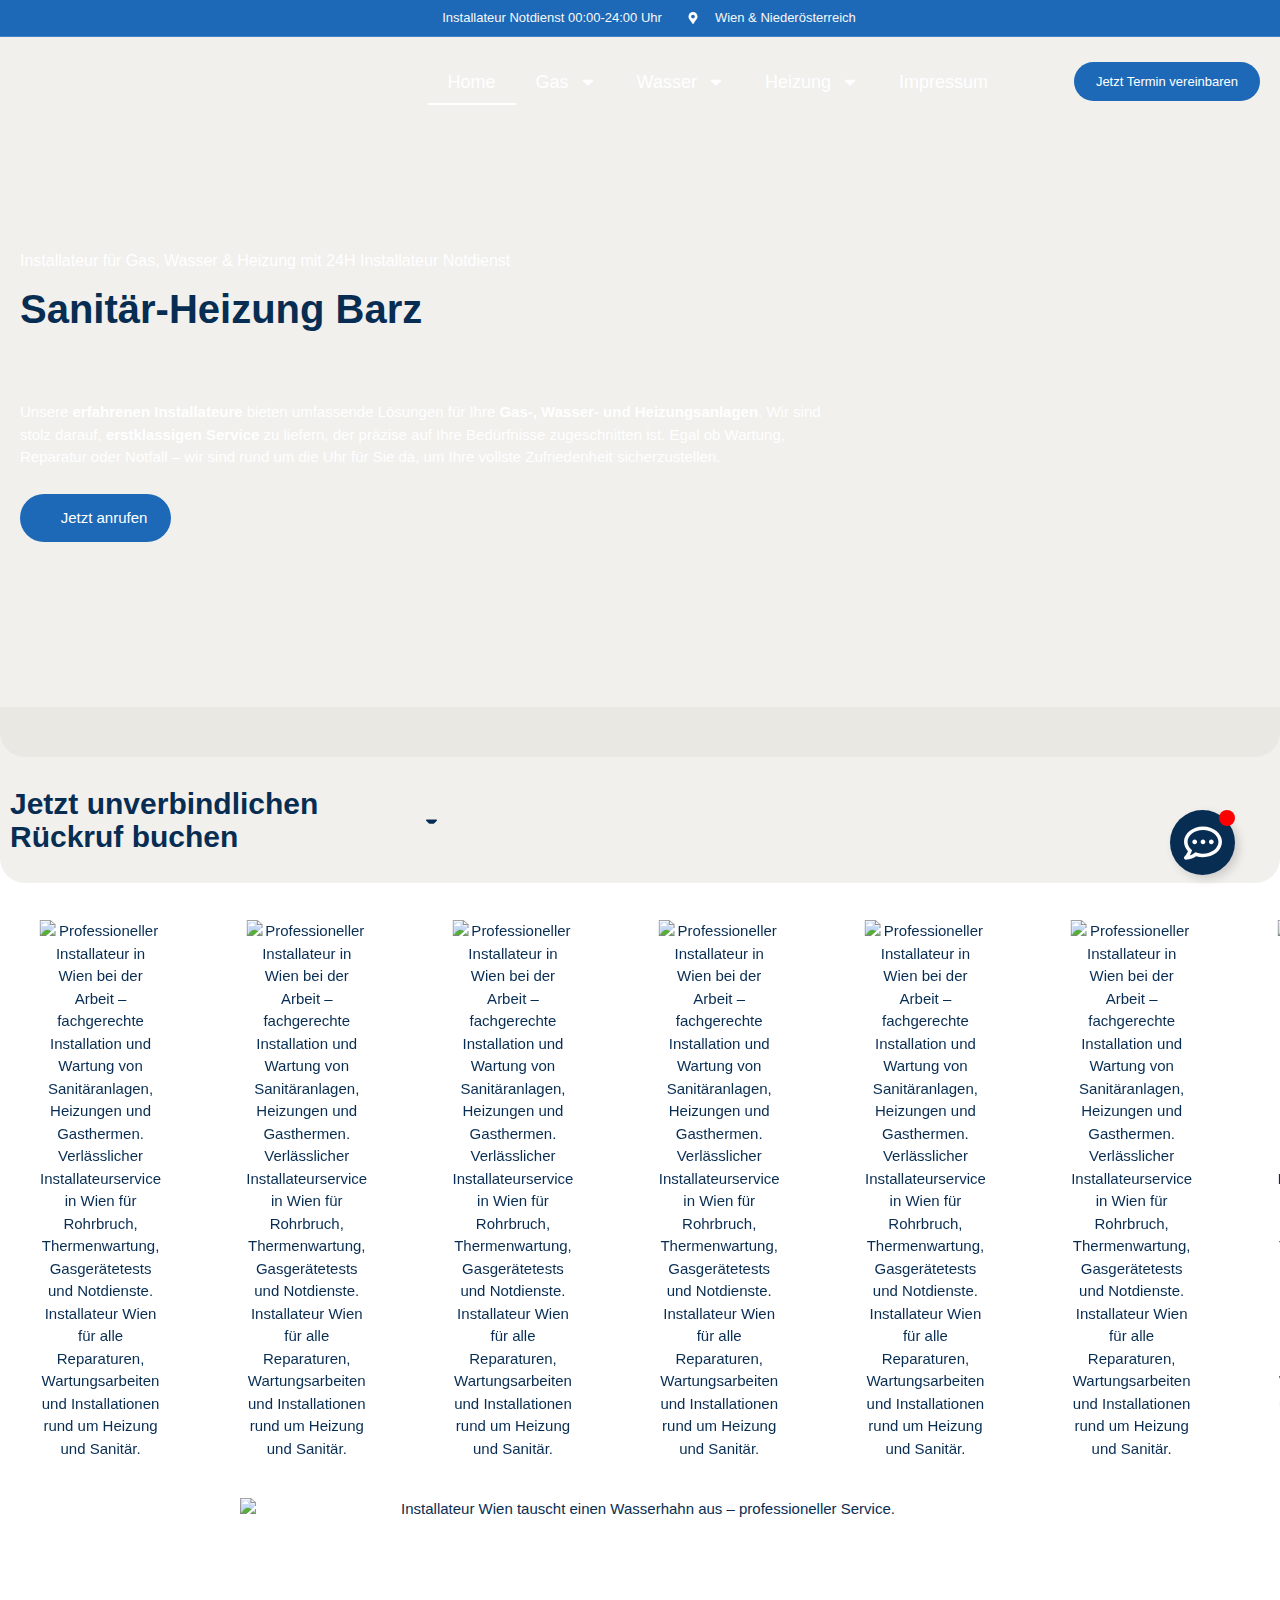
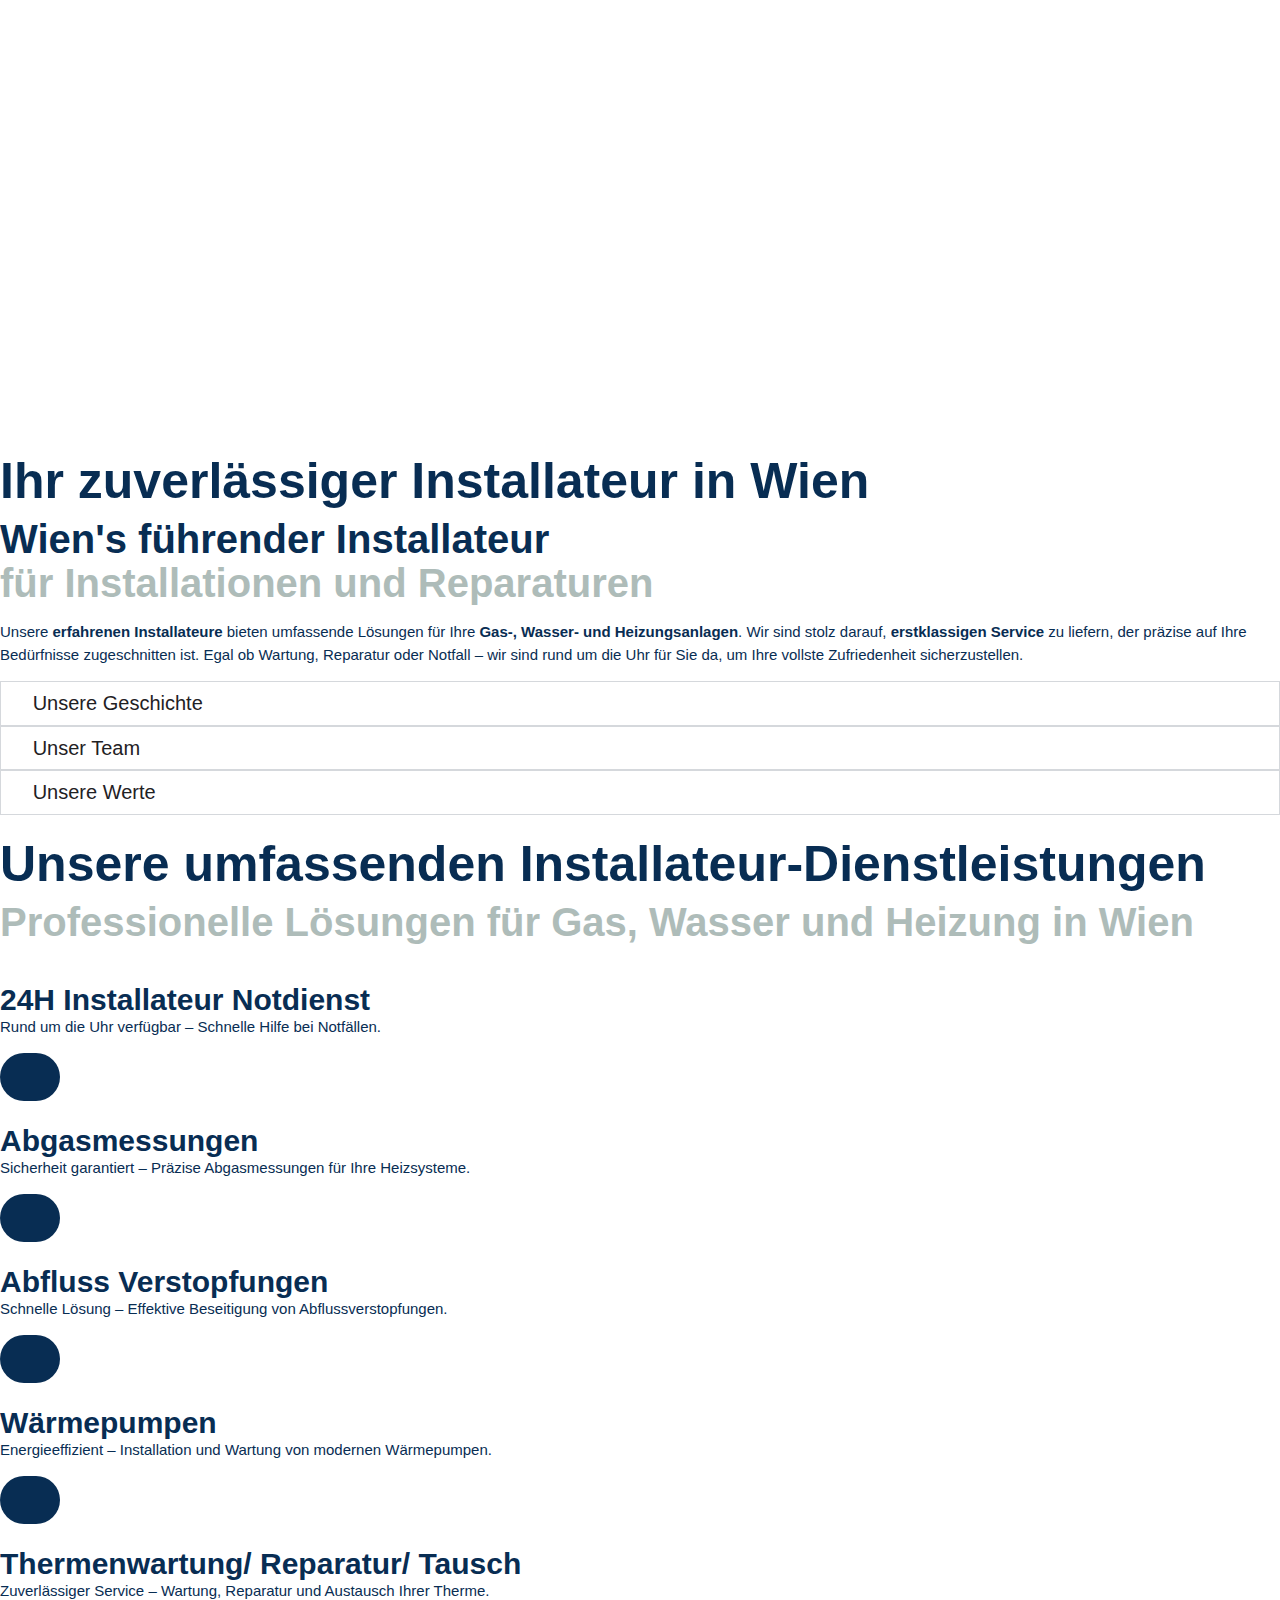
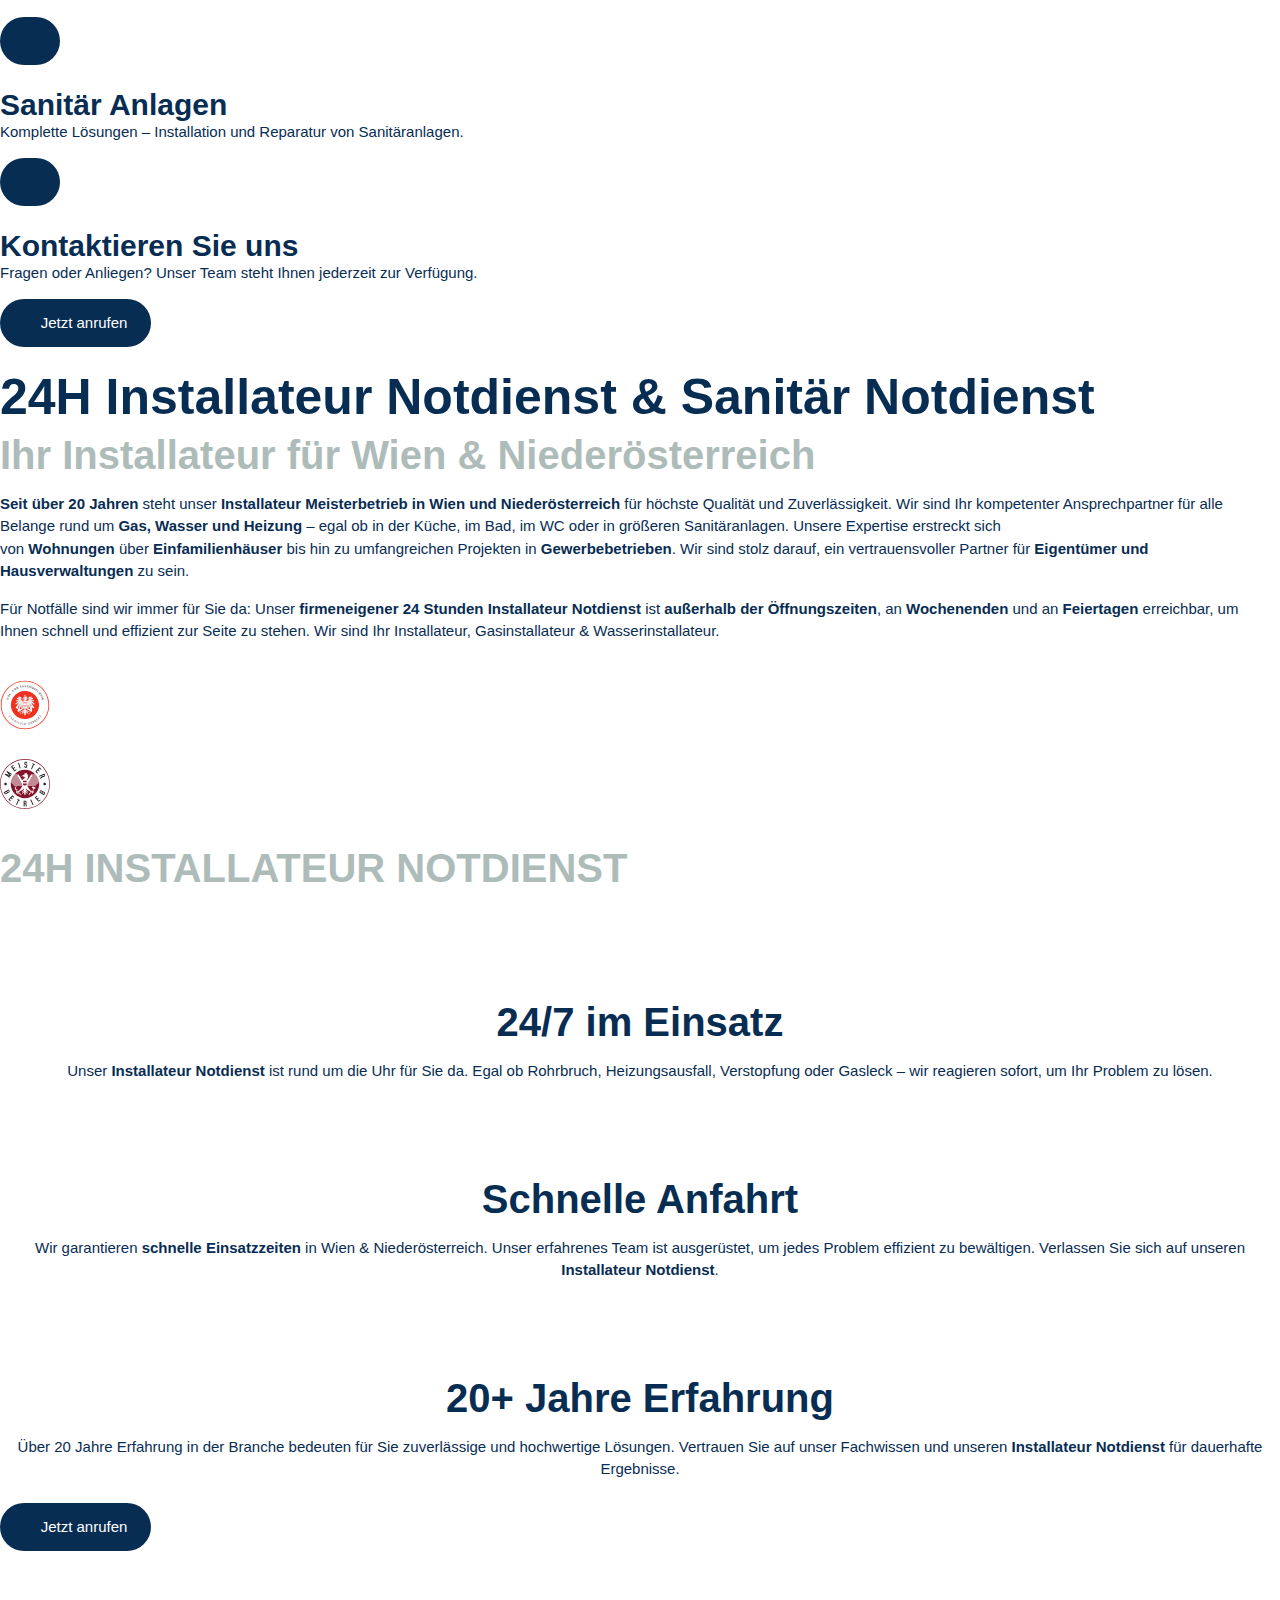
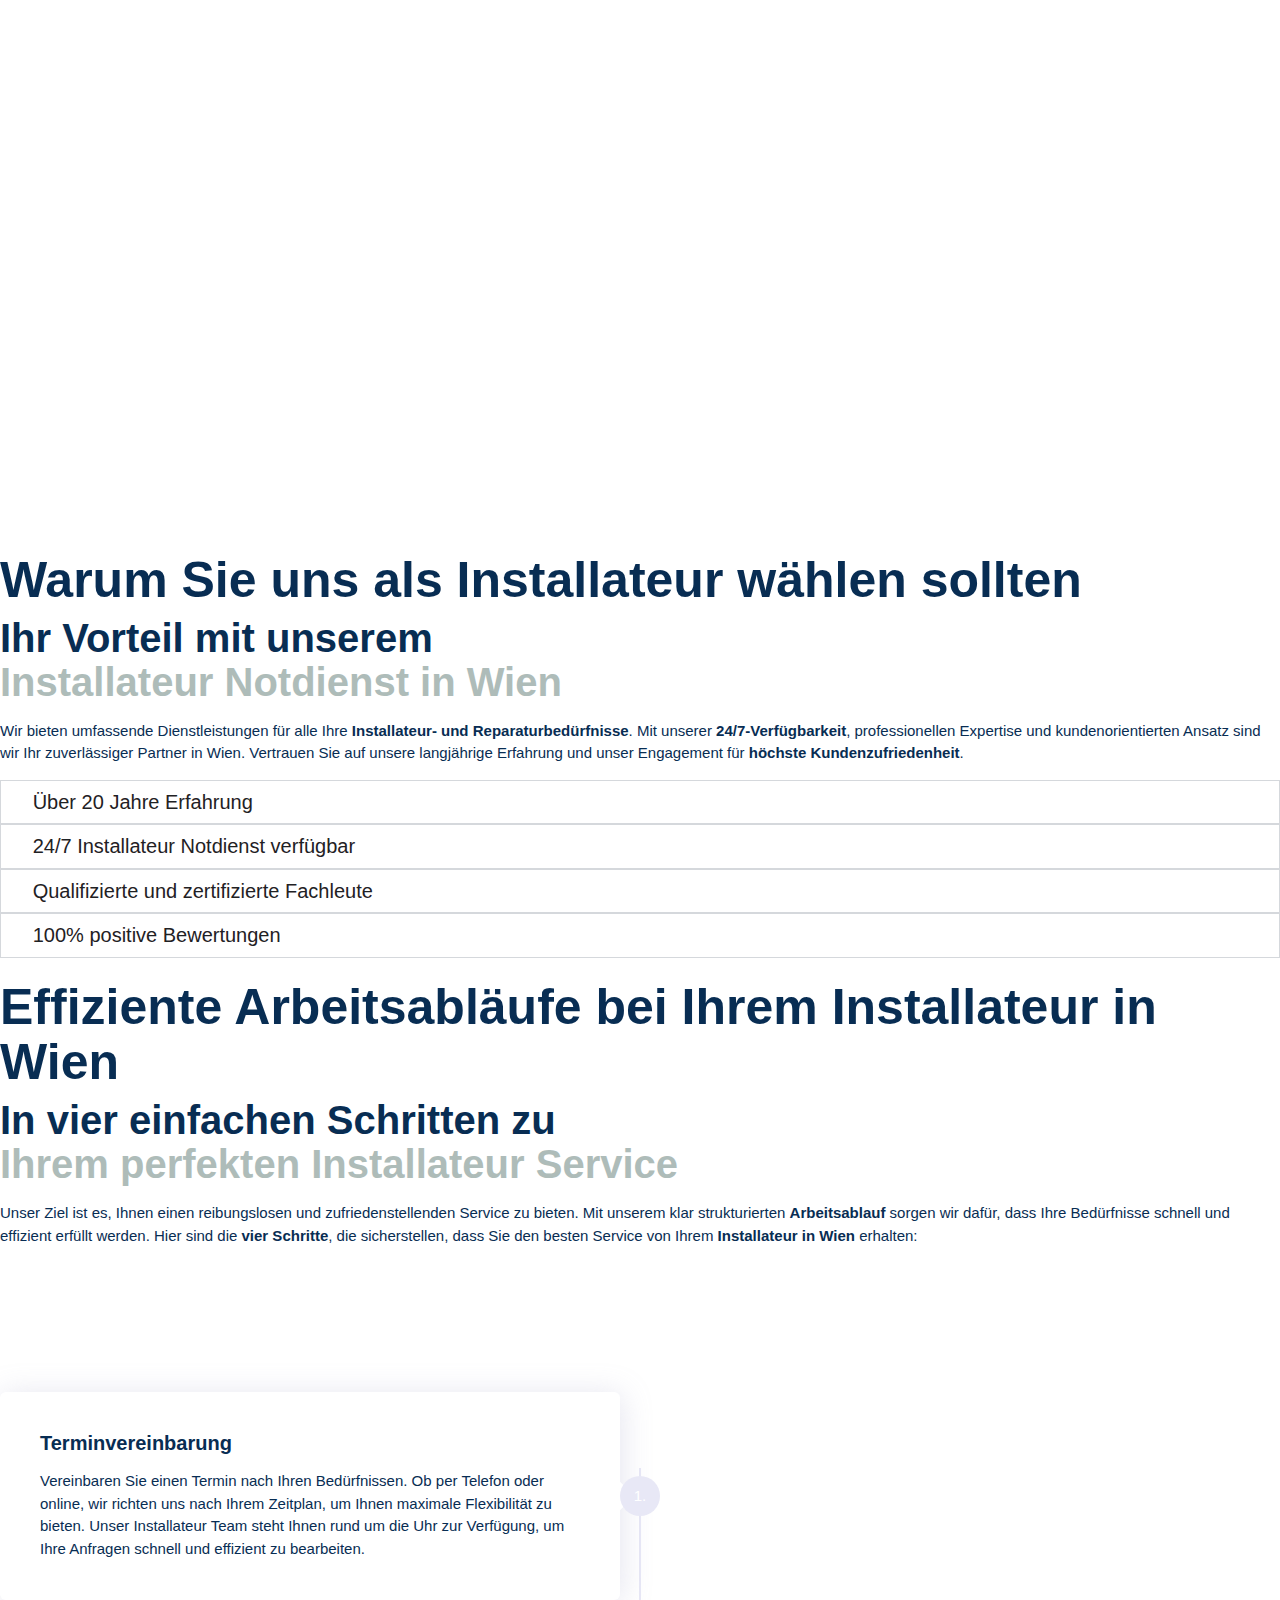
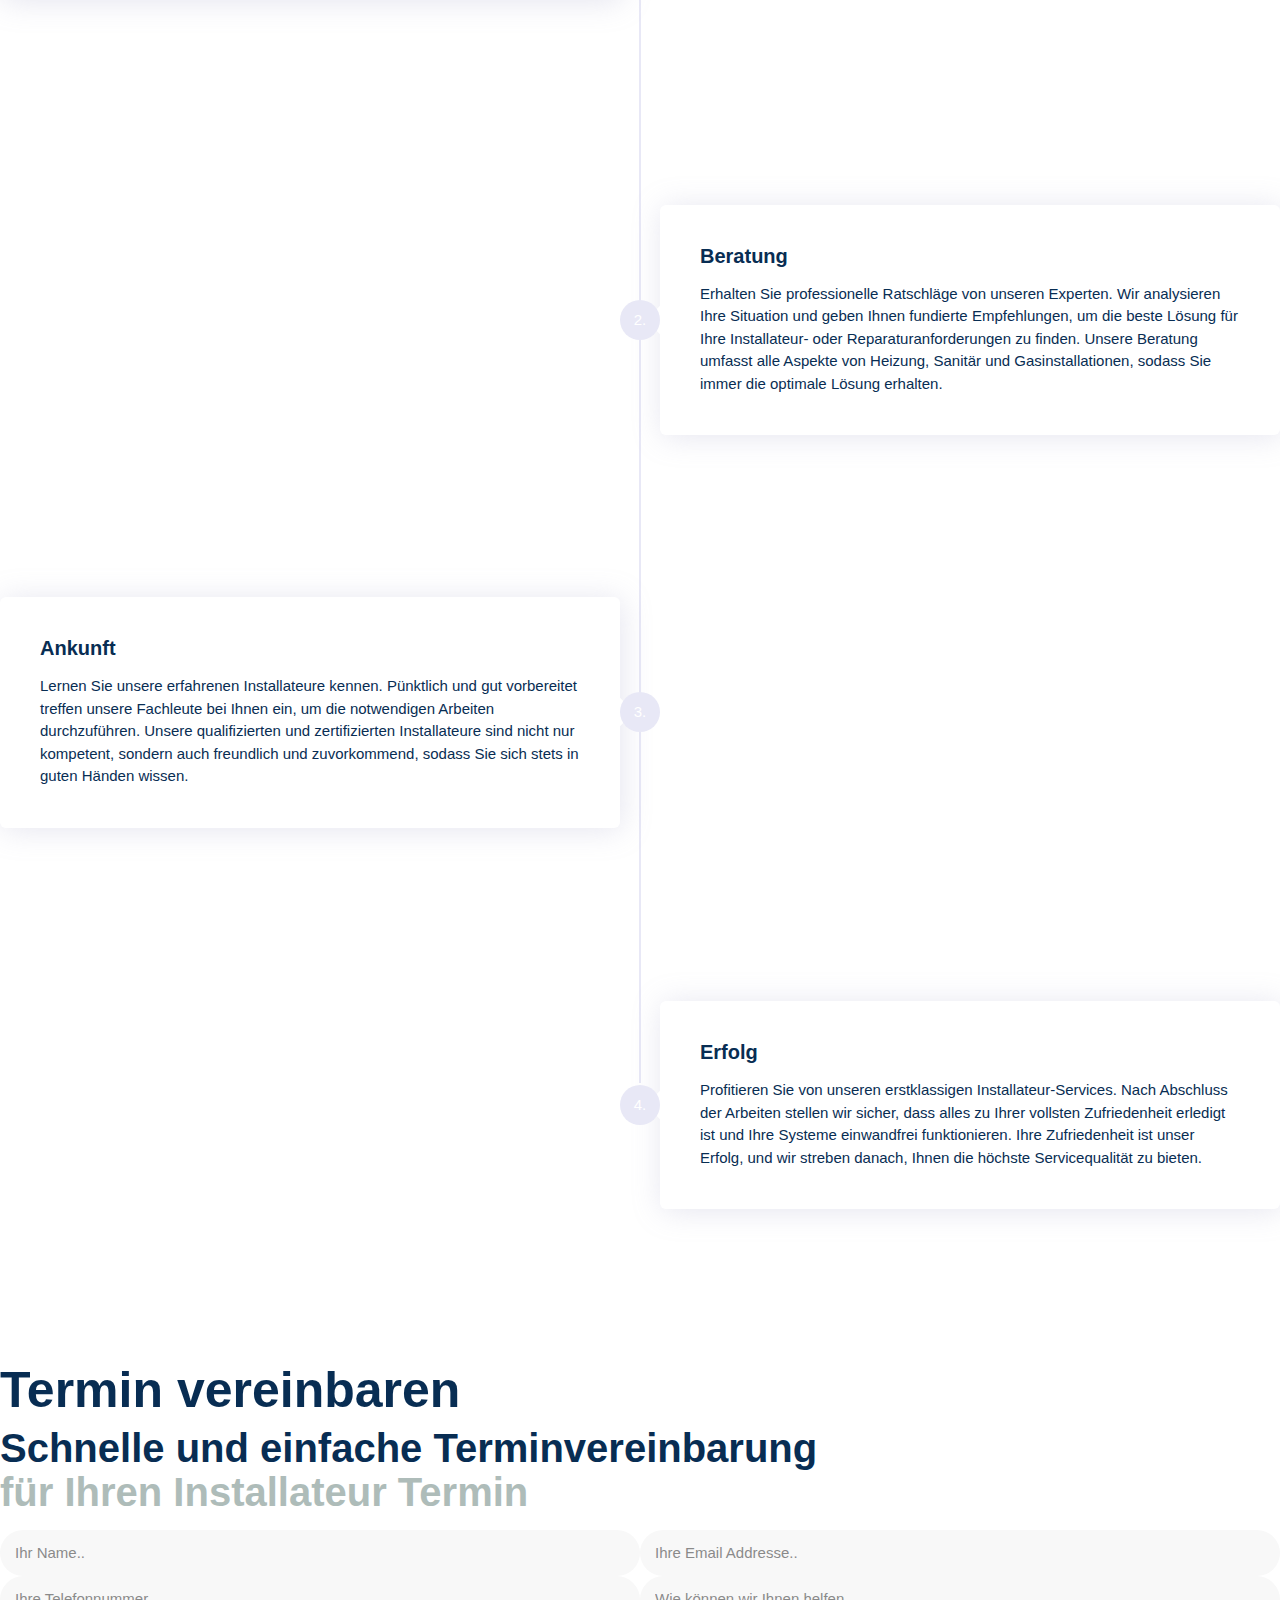
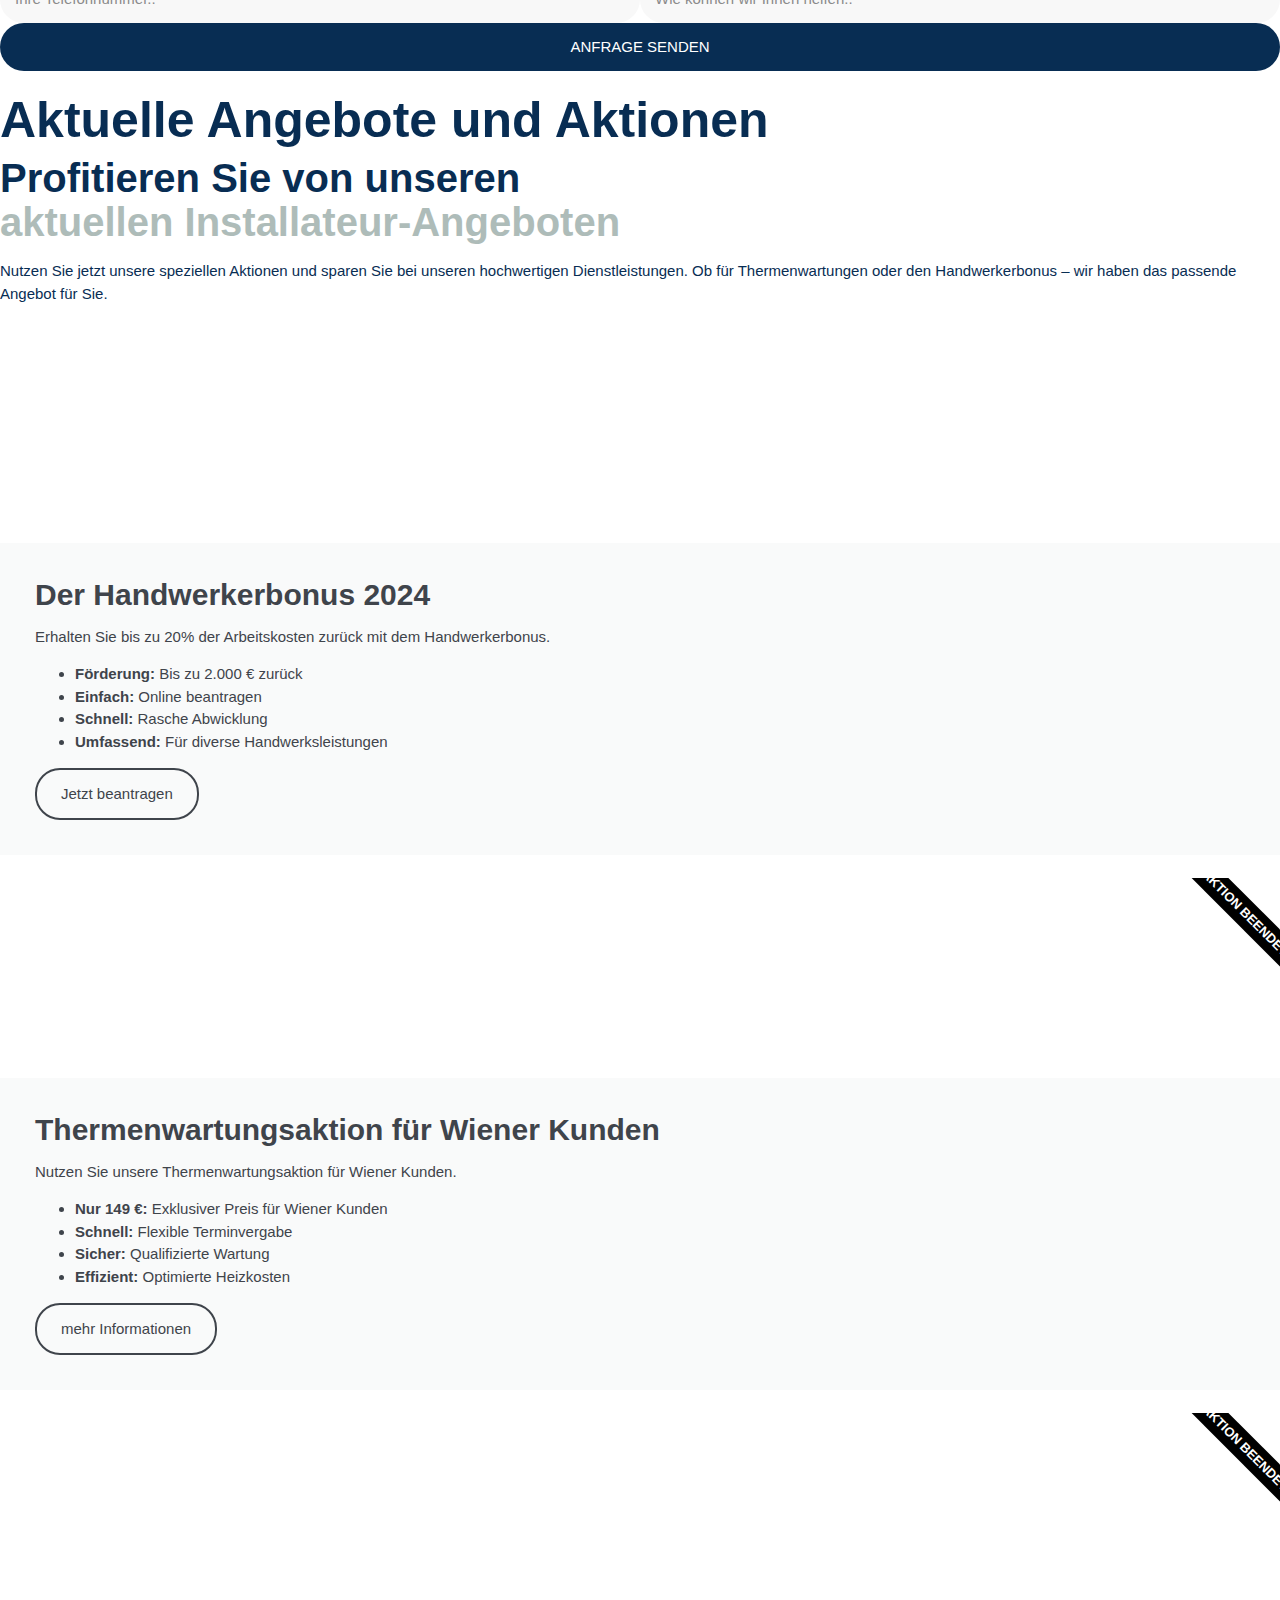
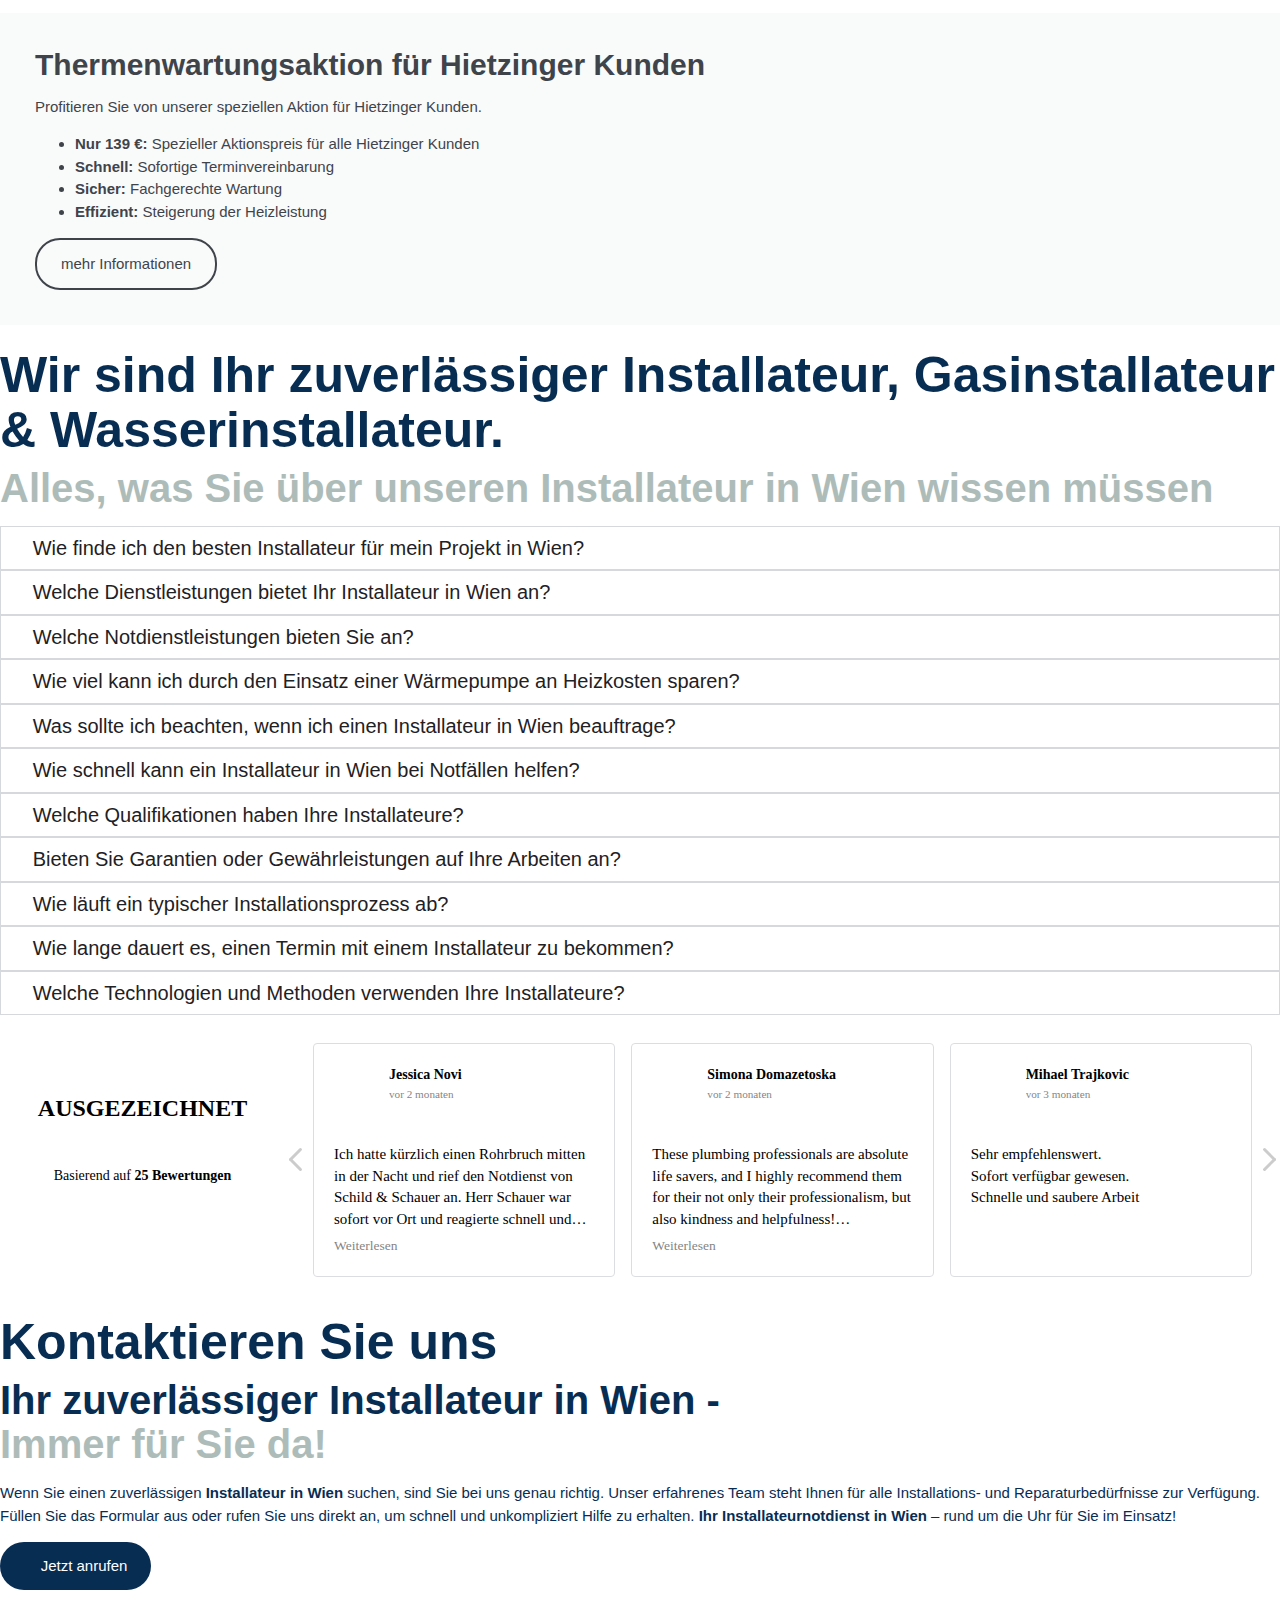
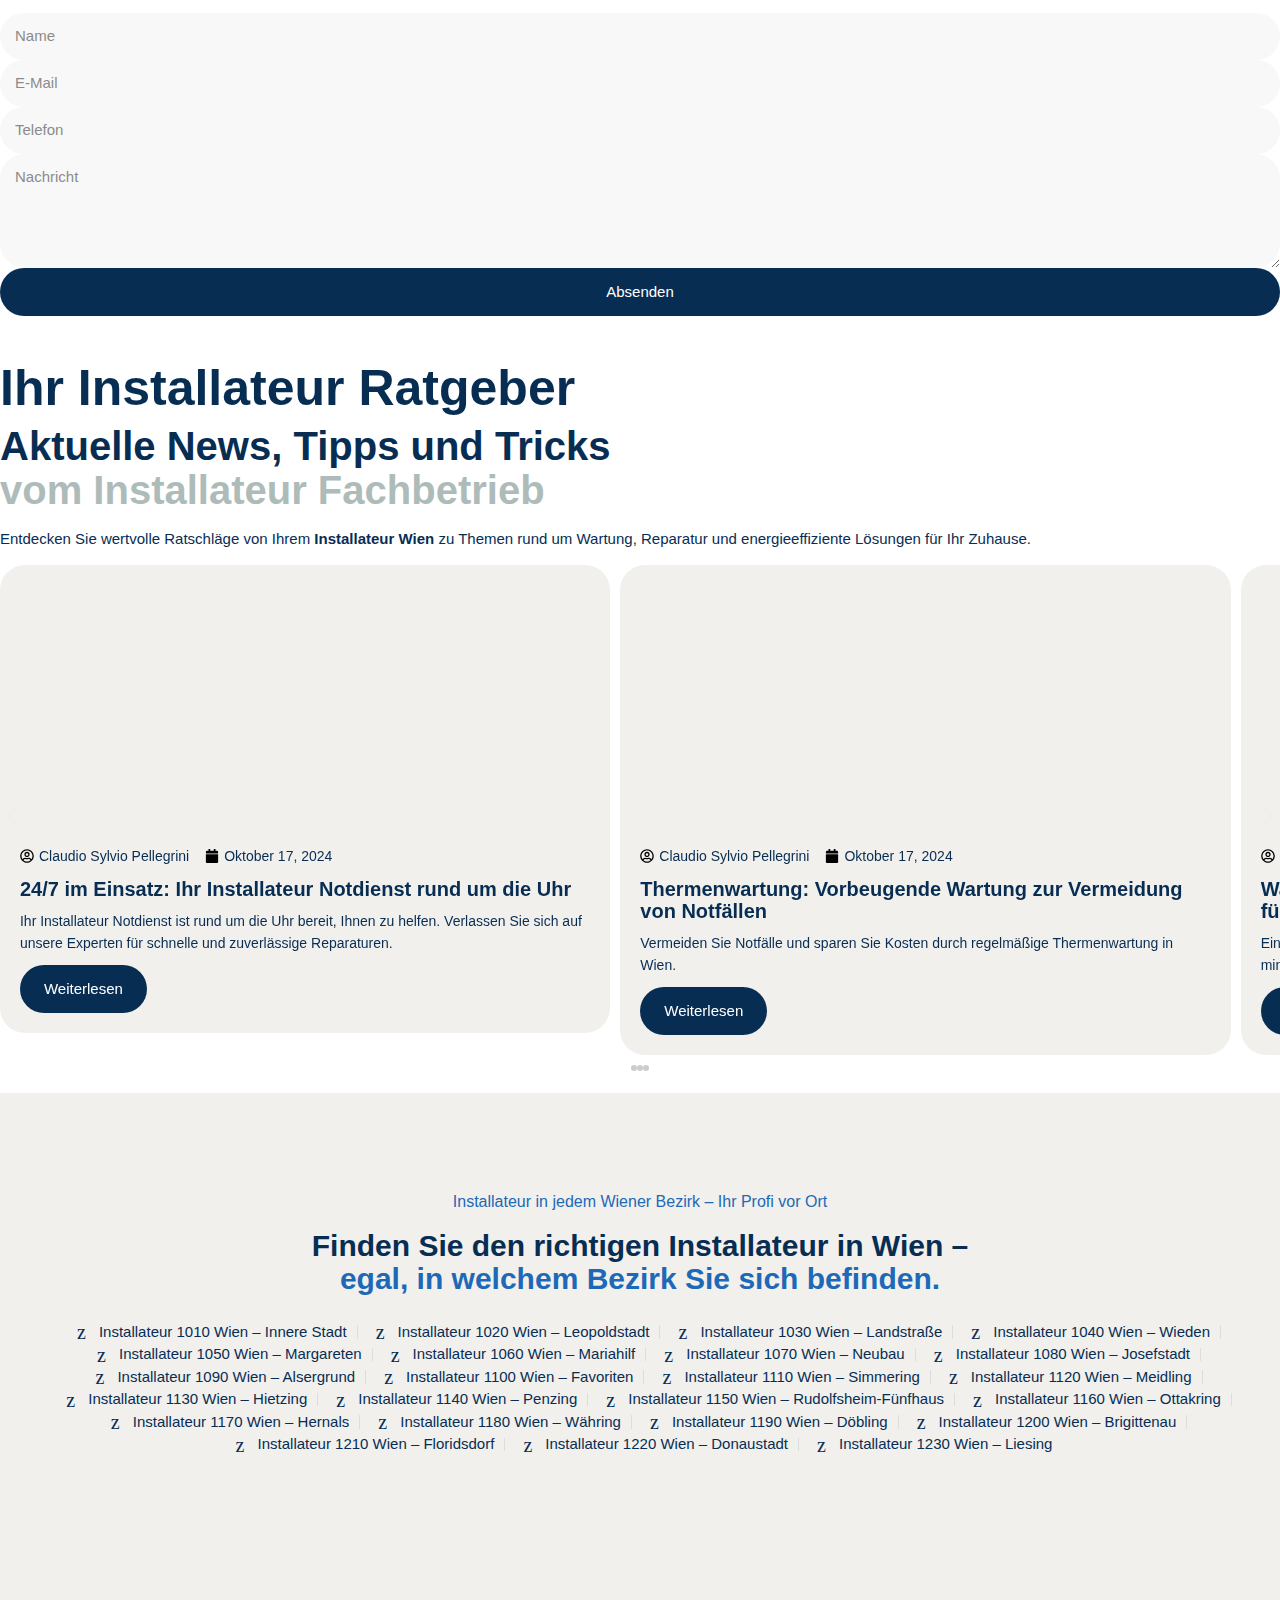
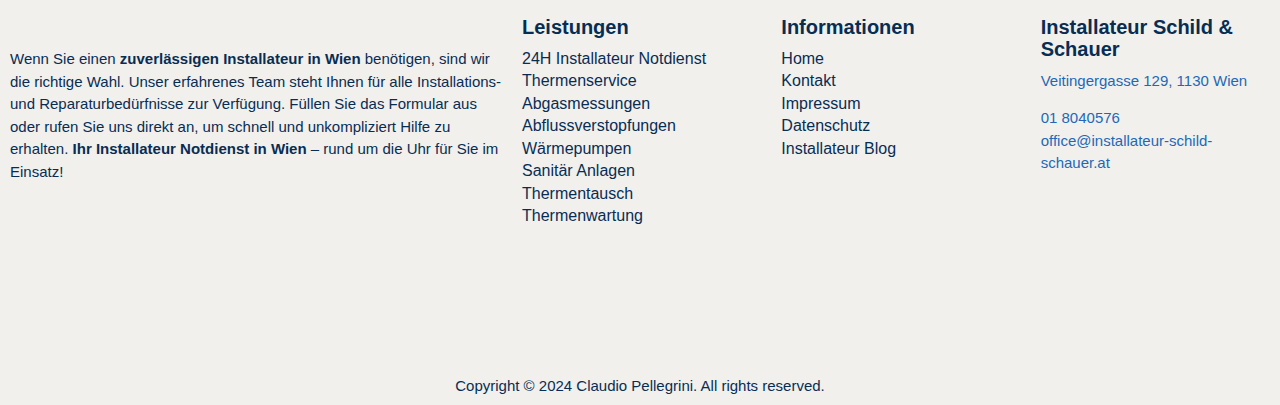
==== index.html @ ec716c82 "Update index.html" ====
<!DOCTYPE html>
 <html lang="de-DE" prefix="og: https://ogp.me/ns#"><head><meta http-equiv="Content-Type" content="text/html; charset=UTF-8"><script async="" src="./Installateur Wien, Gasinstallateur &amp; Wasserinstallateur_files/clarity.js.téléchargé"></script><script async="" src="./Installateur Wien, Gasinstallateur &amp; Wasserinstallateur_files/97147479"></script><script src="./Installateur Wien, Gasinstallateur &amp; Wasserinstallateur_files/bat.js.téléchargé" async=""></script><script>if(navigator.userAgent.match(/MSIE|Internet Explorer/i)||navigator.userAgent.match(/Trident\/7\..*?rv:11/i)){var e=document.location.href;if(!e.match(/[?&]nonitro/)){if(e.indexOf("?")==-1){if(e.indexOf("#")==-1){document.location.href=e+"?nonitro=1"}else{document.location.href=e.replace("#","?nonitro=1#")}}else{if(e.indexOf("#")==-1){document.location.href=e+"&nonitro=1"}else{document.location.href=e.replace("#","&nonitro=1#")}}}}</script><style data-tippy-stylesheet="">.tippy-box[data-animation=fade][data-state=hidden]{opacity:0}[data-tippy-root]{max-width:calc(100vw - 10px)}.tippy-box{position:relative;background-color:#333;color:#fff;border-radius:4px;font-size:14px;line-height:1.4;white-space:normal;outline:0;transition-property:transform,visibility,opacity}.tippy-box[data-placement^=top]>.tippy-arrow{bottom:0}.tippy-box[data-placement^=top]>.tippy-arrow:before{bottom:-7px;left:0;border-width:8px 8px 0;border-top-color:initial;transform-origin:center top}.tippy-box[data-placement^=bottom]>.tippy-arrow{top:0}.tippy-box[data-placement^=bottom]>.tippy-arrow:before{top:-7px;left:0;border-width:0 8px 8px;border-bottom-color:initial;transform-origin:center bottom}.tippy-box[data-placement^=left]>.tippy-arrow{right:0}.tippy-box[data-placement^=left]>.tippy-arrow:before{border-width:8px 0 8px 8px;border-left-color:initial;right:-7px;transform-origin:center left}.tippy-box[data-placement^=right]>.tippy-arrow{left:0}.tippy-box[data-placement^=right]>.tippy-arrow:before{left:-7px;border-width:8px 8px 8px 0;border-right-color:initial;transform-origin:center right}.tippy-box[data-inertia][data-state=visible]{transition-timing-function:cubic-bezier(.54,1.5,.38,1.11)}.tippy-arrow{width:16px;height:16px;color:#333}.tippy-arrow:before{content:"";position:absolute;border-color:transparent;border-style:solid}.tippy-content{position:relative;padding:5px 9px;z-index:1}</style><link rel="preconnect" href="https://cdn.trustindex.io/"><link rel="preconnect" href="https://www.googletagmanager.com/"><link rel="preconnect" href="https://cdn-ikpgicl.nitrocdn.com/"><meta name="viewport" content="width=device-width, initial-scale=1"><title>Installateur Wien, Gasinstallateur &amp; Wasserinstallateur</title><meta name="description" content="Ihr zuverlässiger Installateur in Wien: Gasinstallateur, Wasserinstallateur und Heizungsexperte. 24/7 Notdienst verfügbar. Jetzt Termin vereinbaren!"><meta name="robots" content="follow, index, max-snippet:-1, max-video-preview:-1, max-image-preview:large"><meta property="og:locale" content="de_DE"><meta property="og:type" content="website"><meta property="og:title" content="Installateur Wien, Gasinstallateur &amp; Wasserinstallateur"><meta property="og:description" content="Ihr zuverlässiger Installateur in Wien: Gasinstallateur, Wasserinstallateur und Heizungsexperte. 24/7 Notdienst verfügbar. Jetzt Termin vereinbaren!"><meta property="og:url" content="https://installateur-schild-schauer.at/"><meta property="og:site_name" content="Installateur Schild und Schauer"><meta property="og:updated_time" content="2024-10-18T10:48:36+02:00"><meta property="og:image" content="https://installateur-schild-schauer.at/wp-content/uploads/2024/08/Installateur-Schild-und-Schauer_Post_51.png"><meta property="og:image:secure_url" content="https://installateur-schild-schauer.at/wp-content/uploads/2024/08/Installateur-Schild-und-Schauer_Post_51.png"><meta property="og:image:width" content="1080"><meta property="og:image:height" content="1080"><meta property="og:image:alt" content="Installateur Wien bei der Arbeit – zuverlässiger und kompetenter Service von Schild &amp; Schauer."><meta property="og:image:type" content="image/png"><meta name="twitter:card" content="summary_large_image"><meta name="twitter:title" content="Installateur Wien, Gasinstallateur &amp; Wasserinstallateur"><meta name="twitter:description" content="Ihr zuverlässiger Installateur in Wien: Gasinstallateur, Wasserinstallateur und Heizungsexperte. 24/7 Notdienst verfügbar. Jetzt Termin vereinbaren!"><meta name="twitter:image" content="https://installateur-schild-schauer.at/wp-content/uploads/2024/08/Installateur-Schild-und-Schauer_Post_51.png"><meta name="twitter:label1" content="Verfasst von"><meta name="twitter:data1" content="Claudio Sylvio Pellegrini"><meta name="twitter:label2" content="Lesedauer"><meta name="twitter:data2" content="59 Minuten"><meta name="generator" content="WordPress 6.6.2"><meta name="generator" content="Site Kit by Google 1.137.0"><meta name="generator" content="Elementor 3.24.7; features: e_font_icon_svg, additional_custom_breakpoints; settings: css_print_method-external, google_font-enabled, font_display-swap"><meta name="ahrefs-site-verification" content="e5fb6db13452e354ec1fd587d487f4292539717a0fafe5dde961ea4a405d1f01"><meta name="msapplication-TileImage" content="https://installateur-schild-schauer.at/wp-content/uploads/2024/01/schild-schauer-favicon.png"><meta name="generator" content="NitroPack"><script>var NPSH,NitroScrollHelper;NPSH=NitroScrollHelper=function(){let e=null;const o=window.sessionStorage.getItem("nitroScrollPos");function t(){let e=JSON.parse(window.sessionStorage.getItem("nitroScrollPos"))||{};if(typeof e!=="object"){e={}}e[document.URL]=window.scrollY;window.sessionStorage.setItem("nitroScrollPos",JSON.stringify(e))}window.addEventListener("scroll",function(){if(e!==null){clearTimeout(e)}e=setTimeout(t,200)},{passive:true});let r={};r.getScrollPos=()=>{if(!o){return 0}const e=JSON.parse(o);return e[document.URL]||0};r.isScrolled=()=>{return r.getScrollPos()>document.documentElement.clientHeight*.5};return r}();</script><script>(function(){var a=false;var e=document.documentElement.classList;var i=navigator.userAgent.toLowerCase();var n=["android","iphone","ipad"];var r=n.length;var o;var d=null;for(var t=0;t<r;t++){o=n[t];if(i.indexOf(o)>-1)d=o;if(e.contains(o)){a=true;e.remove(o)}}if(a&&d){e.add(d);if(d=="iphone"||d=="ipad"){e.add("ios")}}})();</script><script type="text/worker" id="nitro-web-worker">var preloadRequests=0;var remainingCount={};var baseURI="";self.onmessage=function(e){switch(e.data.cmd){case"RESOURCE_PRELOAD":var o=e.data.requestId;remainingCount[o]=0;e.data.resources.forEach(function(e){preload(e,function(o){return function(){console.log(o+" DONE: "+e);if(--remainingCount[o]==0){self.postMessage({cmd:"RESOURCE_PRELOAD",requestId:o})}}}(o));remainingCount[o]++});break;case"SET_BASEURI":baseURI=e.data.uri;break}};async function preload(e,o){if(typeof URL!=="undefined"&&baseURI){try{var a=new URL(e,baseURI);e=a.href}catch(e){console.log("Worker error: "+e.message)}}console.log("Preloading "+e);try{var n=new Request(e,{mode:"no-cors",redirect:"follow"});await fetch(n);o()}catch(a){console.log(a);var r=new XMLHttpRequest;r.responseType="blob";r.onload=o;r.onerror=o;r.open("GET",e,true);r.send()}}</script><script id="nprl">(()=>{if(window.NPRL!=undefined)return;(function(e){var t=e.prototype;t.after||(t.after=function(){var e,t=arguments,n=t.length,r=0,i=this,o=i.parentNode,a=Node,c=String,u=document;if(o!==null){while(r<n){(e=t[r])instanceof a?(i=i.nextSibling)!==null?o.insertBefore(e,i):o.appendChild(e):o.appendChild(u.createTextNode(c(e)));++r}}})})(Element);var e,t;e=t=function(){var t=false;var r=window.URL||window.webkitURL;var i=false;var o=true;var a=2;var c=null;var u=null;var d=window.nitroGtmExcludes!=undefined;var s=d?JSON.parse(atob(window.nitroGtmExcludes)).map(e=>new RegExp(e)):[];var l;var f;var m=null;var v=null;var p=null;var g={touch:["touchmove","touchend"],default:["mousemove","click","keydown","wheel"]};var h=true;var E=[];var y=false;var w=[];var b=0;var S=0;var N=false;var L=0;var T=null;var R=false;var O=false;var A=false;var C=[];var P=[];var I=[];var M=[];var k=false;var x={};var j=new Map;var _="noModule"in HTMLScriptElement.prototype;var B=requestAnimationFrame||mozRequestAnimationFrame||webkitRequestAnimationFrame||msRequestAnimationFrame;function q(e,t){if(!x[e]){x[e]=[]}x[e].push(t)}function D(e,t){if(x[e]){var n=0,r=x[e];for(var n=0;n<r.length;n++){r[n].call(this,t)}}}function H(){(function(e,t){var r=null;var i=function(e){r(e)};var o=null;var a={};var c=null;var u=null;var d=0;e.addEventListener(t,function(r){if(["load","DOMContentLoaded"].indexOf(t)!=-1){if(u){K(function(){e.triggerNitroEvent(t)})}c=true}else if(t=="readystatechange"){d++;n.ogReadyState=d==1?"interactive":"complete";if(u&&u>=d){n.documentReadyState=n.ogReadyState;K(function(){e.triggerNitroEvent(t)})}}});e.addEventListener(t+"Nitro",function(e){if(["load","DOMContentLoaded"].indexOf(t)!=-1){if(!c){e.preventDefault();e.stopImmediatePropagation()}else{}u=true}else if(t=="readystatechange"){u=n.documentReadyState=="interactive"?1:2;if(d<u){e.preventDefault();e.stopImmediatePropagation()}}});switch(t){case"load":o="onload";break;case"readystatechange":o="onreadystatechange";break;case"pageshow":o="onpageshow";break;default:o=null;break}if(o){Object.defineProperty(e,o,{get:function(){return r},set:function(n){if(typeof n!=="function"){r=null;e.removeEventListener(t+"Nitro",i)}else{if(!r){e.addEventListener(t+"Nitro",i)}r=n}}})}Object.defineProperty(e,"addEventListener"+t,{value:function(r){if(r!=t||!n.startedScriptLoading||document.currentScript&&document.currentScript.hasAttribute("nitro-exclude")){}else{arguments[0]+="Nitro"}e.ogAddEventListener.apply(e,arguments);a[arguments[1]]=arguments[0]}});Object.defineProperty(e,"removeEventListener"+t,{value:function(t){var n=a[arguments[1]];arguments[0]=n;e.ogRemoveEventListener.apply(e,arguments)}});Object.defineProperty(e,"triggerNitroEvent"+t,{value:function(t,n){n=n||e;var r=new Event(t+"Nitro",{bubbles:true});r.isNitroPack=true;Object.defineProperty(r,"type",{get:function(){return t},set:function(){}});Object.defineProperty(r,"target",{get:function(){return n},set:function(){}});e.dispatchEvent(r)}});if(typeof e.triggerNitroEvent==="undefined"){(function(){var t=e.addEventListener;var n=e.removeEventListener;Object.defineProperty(e,"ogAddEventListener",{value:t});Object.defineProperty(e,"ogRemoveEventListener",{value:n});Object.defineProperty(e,"addEventListener",{value:function(n){var r="addEventListener"+n;if(typeof e[r]!=="undefined"){e[r].apply(e,arguments)}else{t.apply(e,arguments)}},writable:true});Object.defineProperty(e,"removeEventListener",{value:function(t){var r="removeEventListener"+t;if(typeof e[r]!=="undefined"){e[r].apply(e,arguments)}else{n.apply(e,arguments)}}});Object.defineProperty(e,"triggerNitroEvent",{value:function(t,n){var r="triggerNitroEvent"+t;if(typeof e[r]!=="undefined"){e[r].apply(e,arguments)}}})})()}}).apply(null,arguments)}H(window,"load");H(window,"pageshow");H(window,"DOMContentLoaded");H(document,"DOMContentLoaded");H(document,"readystatechange");try{var U=new Worker(r.createObjectURL(new Blob([document.getElementById("nitro-web-worker").textContent],{type:"text/javascript"})))}catch(e){var U=new Worker("data:text/javascript;base64,"+btoa(document.getElementById("nitro-web-worker").textContent))}U.onmessage=function(e){if(e.data.cmd=="RESOURCE_PRELOAD"){D(e.data.requestId,e)}};if(typeof document.baseURI!=="undefined"){U.postMessage({cmd:"SET_BASEURI",uri:document.baseURI})}var Y=function(e){if(--b==0){K(W)}};var G=function(e){e.target.removeEventListener("load",G);e.target.removeEventListener("error",G);e.target.removeEventListener("nitroTimeout",G);if(e.type!="nitroTimeout"){clearTimeout(e.target.nitroTimeout)}if(--S==0&&b==0){K(X)}};var F=function(e){var t=e.textContent;try{var n=r.createObjectURL(new Blob([t.replace(/^(?:<!--)?(.*?)(?:-->)?$/gm,"$1")],{type:"text/javascript"}))}catch(e){var n="data:text/javascript;base64,"+btoa(t.replace(/^(?:<!--)?(.*?)(?:-->)?$/gm,"$1"))}return n};var W=function(){n.documentReadyState="interactive";document.triggerNitroEvent("readystatechange");document.triggerNitroEvent("DOMContentLoaded");if(window.pageYOffset||window.pageXOffset){window.dispatchEvent(new Event("scroll"))}O=true;K(function(){if(S==0){K(X)}K(Q)})};var X=function(){if(!O||R)return;R=true;T.disconnect();ee();n.documentReadyState="complete";document.triggerNitroEvent("readystatechange");window.triggerNitroEvent("load",document);window.triggerNitroEvent("pageshow",document);if(window.pageYOffset||window.pageXOffset||location.hash){let e=typeof history.scrollRestoration!=="undefined"&&history.scrollRestoration=="auto";if(e&&typeof NPSH!=="undefined"&&NPSH.getScrollPos()>0&&window.pageYOffset>document.documentElement.clientHeight*.5){window.scrollTo(0,NPSH.getScrollPos())}else if(location.hash){try{let e=document.querySelector(location.hash);if(e){e.scrollIntoView()}}catch(e){}}}var e=null;if(a==1){e=er}else{e=ea}K(e)};var K=function(e){setTimeout(e,0)};var J=function(e){if(e.type=="touchend"||e.type=="click"){p=e}};var Q=function(){if(p){setTimeout(function(e){return function(){var t=function(e,t,n){var r=new Event(e,{bubbles:true,cancelable:true});if(e=="click"){r.clientX=t;r.clientY=n}else{r.touches=[{clientX:t,clientY:n}]}return r};var n;if(e.type=="touchend"){var r=e.changedTouches[0];n=document.elementFromPoint(r.clientX,r.clientY);n.dispatchEvent(t("touchstart"),r.clientX,r.clientY);n.dispatchEvent(t("touchend"),r.clientX,r.clientY);n.dispatchEvent(t("click"),r.clientX,r.clientY)}else if(e.type=="click"){n=document.elementFromPoint(e.clientX,e.clientY);n.dispatchEvent(t("click"),e.clientX,e.clientY)}}}(p),150);p=null}};var $=function(e){if(e.tagName=="SCRIPT"&&!e.hasAttribute("data-nitro-for-id")&&!e.hasAttribute("nitro-document-write")||e.tagName=="IMG"&&(e.hasAttribute("src")||e.hasAttribute("srcset"))||e.tagName=="IFRAME"&&e.hasAttribute("src")||e.tagName=="LINK"&&e.hasAttribute("href")&&e.hasAttribute("rel")&&e.getAttribute("rel")=="stylesheet"){var t="";switch(e.tagName){case"LINK":t=e.href;break;case"IMG":if(M.indexOf(e)>-1)return;t=e.srcset||e.src;break;default:t=e.src;break}var n=e.getAttribute("type");if(!t&&e.tagName!=="SCRIPT")return;if((e.tagName=="IMG"||e.tagName=="LINK")&&(t.indexOf("data:")===0||t.indexOf("blob:")===0))return;if(e.tagName=="SCRIPT"&&n&&n!=="text/javascript"&&n!=="application/javascript"){if(n!=="module"||!_)return}if(e.tagName==="SCRIPT"){if(M.indexOf(e)>-1)return;if(e.noModule&&_){return}let t=null;if(document.currentScript){if(document.currentScript.src&&document.currentScript.src.indexOf("googletagmanager")>-1){t=document.currentScript}if(document.currentScript.hasAttribute("data-nitro-gtm-id")){e.setAttribute("data-nitro-gtm-id",document.currentScript.getAttribute("data-nitro-gtm-id"))}}else if(window.nitroCurrentScript){if(window.nitroCurrentScript.src&&window.nitroCurrentScript.src.indexOf("googletagmanager")>-1){t=window.nitroCurrentScript}}if(t&&d){let n=false;for(const t of s){n=e.src?t.test(e.src):t.test(e.textContent);if(n){break}}if(!n){e.type="text/googletagmanagerscript";let n=t.hasAttribute("data-nitro-gtm-id")?t.getAttribute("data-nitro-gtm-id"):t.id;if(!j.has(n)){j.set(n,[])}let r=j.get(n);r.push(e);return}}if(!e.src){if(e.textContent.length>0){e.textContent+="\n;if(document.currentScript.nitroTimeout) {clearTimeout(document.currentScript.nitroTimeout);}; setTimeout(function() { this.dispatchEvent(new Event('load')); }.bind(document.currentScript), 0);"}else{return}}else{}M.push(e)}if(!e.hasOwnProperty("nitroTimeout")){S++;e.addEventListener("load",G,true);e.addEventListener("error",G,true);e.addEventListener("nitroTimeout",G,true);e.nitroTimeout=setTimeout(function(){console.log("Resource timed out",e);e.dispatchEvent(new Event("nitroTimeout"))},5e3)}}};var V=function(e){if(e.hasOwnProperty("nitroTimeout")&&e.nitroTimeout){clearTimeout(e.nitroTimeout);e.nitroTimeout=null;e.dispatchEvent(new Event("nitroTimeout"))}};document.documentElement.addEventListener("load",function(e){if(e.target.tagName=="SCRIPT"||e.target.tagName=="IMG"){M.push(e.target)}},true);document.documentElement.addEventListener("error",function(e){if(e.target.tagName=="SCRIPT"||e.target.tagName=="IMG"){M.push(e.target)}},true);var z=["appendChild","replaceChild","insertBefore","prepend","append","before","after","replaceWith","insertAdjacentElement"];var Z=function(){if(d){window._nitro_setTimeout=window.setTimeout;window.setTimeout=function(e,t,...n){let r=document.currentScript||window.nitroCurrentScript;if(!r||r.src&&r.src.indexOf("googletagmanager")==-1){return window._nitro_setTimeout.call(window,e,t,...n)}return window._nitro_setTimeout.call(window,function(e,t){return function(...n){window.nitroCurrentScript=e;t(...n)}}(r,e),t,...n)}}z.forEach(function(e){HTMLElement.prototype["og"+e]=HTMLElement.prototype[e];HTMLElement.prototype[e]=function(...t){if(this.parentNode||this===document.documentElement){switch(e){case"replaceChild":case"insertBefore":t.pop();break;case"insertAdjacentElement":t.shift();break}t.forEach(function(e){if(!e)return;if(e.tagName=="SCRIPT"){$(e)}else{if(e.children&&e.children.length>0){e.querySelectorAll("script").forEach($)}}})}return this["og"+e].apply(this,arguments)}})};var ee=function(){if(d&&typeof window._nitro_setTimeout==="function"){window.setTimeout=window._nitro_setTimeout}z.forEach(function(e){HTMLElement.prototype[e]=HTMLElement.prototype["og"+e]})};var et=async function(){if(o){es(l);es(J);if(m){clearTimeout(m);m=null}}if(L===1){N=true;return}else if(L===0){L=-1}n.startedScriptLoading=true;Object.defineProperty(document,"readyState",{get:function(){return n.documentReadyState},set:function(){}});var e=document.documentElement;var t={attributes:true,attributeFilter:["src"],childList:true,subtree:true};T=new MutationObserver(function(e,t){e.forEach(function(e){if(e.type=="childList"&&e.addedNodes.length>0){e.addedNodes.forEach(function(e){if(!document.documentElement.contains(e)){return}if(e.tagName=="IMG"||e.tagName=="IFRAME"||e.tagName=="LINK"){$(e)}})}if(e.type=="childList"&&e.removedNodes.length>0){e.removedNodes.forEach(function(e){if(e.tagName=="IFRAME"||e.tagName=="LINK"){V(e)}})}if(e.type=="attributes"){var t=e.target;if(!document.documentElement.contains(t)){return}if(t.tagName=="IFRAME"||t.tagName=="LINK"||t.tagName=="IMG"||t.tagName=="SCRIPT"){$(t)}}})});T.observe(e,t);if(!d){Z()}await Promise.all(C);var r=w.shift();var i=null;var a=false;while(r){var c;var u=JSON.parse(atob(r.meta));var s=u.delay;if(r.type=="inline"){var f=document.getElementById(r.id);if(f){f.remove()}else{r=w.shift();continue}c=F(f);if(c===false){r=w.shift();continue}}else{c=r.src}if(!a&&r.type!="inline"&&(typeof u.attributes.async!="undefined"||typeof u.attributes.defer!="undefined")){if(i===null){i=r}else if(i===r){a=true}if(!a){w.push(r);r=w.shift();continue}}var v=document.createElement("script");v.src=c;v.setAttribute("data-nitro-for-id",r.id);for(var p in u.attributes){try{if(u.attributes[p]===false){v.setAttribute(p,"")}else{v.setAttribute(p,u.attributes[p])}}catch(e){console.log("Error while setting script attribute",v,e)}}v.async=false;if(u.canonicalLink!=""&&Object.getOwnPropertyDescriptor(v,"src")?.configurable!==false){(e=>{Object.defineProperty(v,"src",{get:function(){return e.canonicalLink},set:function(){}})})(u)}if(s){setTimeout((function(e,t){var n=document.querySelector("[data-nitro-marker-id='"+t+"']");if(n){n.after(e)}else{document.head.appendChild(e)}}).bind(null,v,r.id),s)}else{v.addEventListener("load",Y);v.addEventListener("error",Y);if(!v.noModule||!_){b++}var g=document.querySelector("[data-nitro-marker-id='"+r.id+"']");if(g){K(function(e,t){return function(){e.after(t)}}(g,v))}else{K(function(e){return function(){document.head.appendChild(e)}}(v))}}r=w.shift()}};var en=function(){var e=document.getElementById("nitro-deferred-styles");var t=document.createElement("div");t.innerHTML=e.textContent;return t};var er=async function(e){isPreload=e&&e.type=="NitroPreload";if(!isPreload){L=-1;h=false;if(o){es(l);es(J);if(m){clearTimeout(m);m=null}}}if(y===false){var t=en();let e=t.querySelectorAll('style,link[rel="stylesheet"]');y=e.length;if(y){let e=document.getElementById("nitro-deferred-styles-marker");e.replaceWith.apply(e,t.childNodes)}else if(isPreload){K(ec)}else{eu()}}else if(y===0&&!isPreload){eu()}};var ei=function(){var e=en();var t=e.childNodes;var n;var r=[];for(var i=0;i<t.length;i++){n=t[i];if(n.href){r.push(n.href)}}var o="css-preload";q(o,function(e){er(new Event("NitroPreload"))});if(r.length){U.postMessage({cmd:"RESOURCE_PRELOAD",resources:r,requestId:o})}else{K(function(){D(o)})}};var eo=function(){if(L===-1)return;L=1;var e=[];var t,n;for(var r=0;r<w.length;r++){t=w[r];if(t.type!="inline"){if(t.src){n=JSON.parse(atob(t.meta));if(n.delay)continue;if(n.attributes.type&&n.attributes.type=="module"&&!_)continue;e.push(t.src)}}}if(e.length){var i="js-preload";q(i,function(e){L=2;if(N){K(et)}});U.postMessage({cmd:"RESOURCE_PRELOAD",resources:e,requestId:i})}};var ea=function(){while(P.length){style=P.shift();if(style.hasAttribute("nitropack-onload")){style.setAttribute("onload",style.getAttribute("nitropack-onload"));K(function(e){return function(){e.dispatchEvent(new Event("load"))}}(style))}}while(I.length){style=I.shift();if(style.hasAttribute("nitropack-onerror")){style.setAttribute("onerror",style.getAttribute("nitropack-onerror"));K(function(e){return function(){e.dispatchEvent(new Event("error"))}}(style))}}};var ec=function(){if(!k){if(i){K(function(){var e=document.getElementById("nitro-critical-css");if(e){e.remove()}})}k=true;onStylesLoadEvent=new Event("NitroStylesLoaded");onStylesLoadEvent.isNitroPack=true;window.dispatchEvent(onStylesLoadEvent)}};var eu=function(){if(a==2){K(et)}else{ea()}};var ed=function(e){f.forEach(function(t){document.addEventListener(t,e,true)})};var es=function(e){f.forEach(function(t){document.removeEventListener(t,e,true)})};if(d){Z()}return{setAutoRemoveCriticalCss:function(e){i=e},registerScript:function(e,t,n){w.push({type:"remote",src:e,id:t,meta:n})},registerInlineScript:function(e,t){w.push({type:"inline",id:e,meta:t})},registerStyle:function(e,t,n){E.push({href:e,rel:t,media:n})},onLoadStyle:function(e){P.push(e);if(y!==false&&--y==0){K(ec);if(h){h=false}else{eu()}}},onErrorStyle:function(e){I.push(e);if(y!==false&&--y==0){K(ec);if(h){h=false}else{eu()}}},loadJs:function(e,t){if(!e.src){var n=F(e);if(n!==false){e.src=n;e.textContent=""}}if(t){K(function(e,t){return function(){e.after(t)}}(t,e))}else{K(function(e){return function(){document.head.appendChild(e)}}(e))}},loadQueuedResources:async function(){window.dispatchEvent(new Event("NitroBootStart"));if(v){clearTimeout(v);v=null}window.removeEventListener("load",e.loadQueuedResources);l=a==1?et:er;if(!o||p){K(l)}else{if(navigator.userAgent.indexOf(" Edge/")==-1){ei();q("css-preload",eo)}ed(l);if(u){if(c){m=setTimeout(l,c)}}else{}}},fontPreload:function(e){var t="critical-fonts";q(t,function(e){document.getElementById("nitro-critical-fonts").type="text/css"});U.postMessage({cmd:"RESOURCE_PRELOAD",resources:e,requestId:t})},boot:function(){if(t)return;t=true;A=typeof NPSH!=="undefined"&&NPSH.isScrolled();let n=document.prerendering;if(location.hash||A||n){o=false}f=g.default.concat(g.touch);v=setTimeout(e.loadQueuedResources,1500);ed(J);if(A){e.loadQueuedResources()}else{window.addEventListener("load",e.loadQueuedResources)}},addPrerequisite:function(e){C.push(e)},getTagManagerNodes:function(e){if(!e)return j;return j.get(e)??[]}}}();var n,r;n=r=function(){var t=document.write;return{documentWrite:function(n,r){if(n&&n.hasAttribute("nitro-exclude")){return t.call(document,r)}var i=null;if(n.documentWriteContainer){i=n.documentWriteContainer}else{i=document.createElement("span");n.documentWriteContainer=i}var o=null;if(n){if(n.hasAttribute("data-nitro-for-id")){o=document.querySelector('template[data-nitro-marker-id="'+n.getAttribute("data-nitro-for-id")+'"]')}else{o=n}}i.innerHTML+=r;i.querySelectorAll("script").forEach(function(e){e.setAttribute("nitro-document-write","")});if(!i.parentNode){if(o){o.parentNode.insertBefore(i,o)}else{document.body.appendChild(i)}}var a=document.createElement("span");a.innerHTML=r;var c=a.querySelectorAll("script");if(c.length){c.forEach(function(t){var n=t.getAttributeNames();var r=document.createElement("script");n.forEach(function(e){r.setAttribute(e,t.getAttribute(e))});r.async=false;if(!t.src&&t.textContent){r.textContent=t.textContent}e.loadJs(r,o)})}},TrustLogo:function(e,t){var n=document.getElementById(e);var r=document.createElement("img");r.src=t;n.parentNode.insertBefore(r,n)},documentReadyState:"loading",ogReadyState:document.readyState,startedScriptLoading:false,loadScriptDelayed:function(e,t){setTimeout(function(){var t=document.createElement("script");t.src=e;document.head.appendChild(t)},t)}}}();document.write=function(e){n.documentWrite(document.currentScript,e)};document.writeln=function(e){n.documentWrite(document.currentScript,e+"\n")};window.NPRL=e;window.NitroResourceLoader=t;window.NPh=n;window.NitroPackHelper=r})();</script><link rel="preload" href="https://cdn-ikpgicl.nitrocdn.com/misjfncdXRDUiVmjGomsWgwkZystAFeL/assets/static/source/rev-75741f3/fonts.gstatic.com/s/poppins/v21/pxiAyp8kv8JHgFVrJJLmE0tMMPKhSkFEkm8.woff2" as="font" type="font/woff2" crossorigin="" class="nitro-font-preload"><link rel="preload" href="https://cdn-ikpgicl.nitrocdn.com/misjfncdXRDUiVmjGomsWgwkZystAFeL/assets/static/source/rev-75741f3/fonts.gstatic.com/s/poppins/v21/pxiAyp8kv8JHgFVrJJLmE0tCMPKhSkFE.woff2" as="font" type="font/woff2" crossorigin="" class="nitro-font-preload"><style id="nitro-fonts">@font-face{font-family:eicons;font-weight:400;font-style:normal;src:url("https://cdn-ikpgicl.nitrocdn.com/misjfncdXRDUiVmjGomsWgwkZystAFeL/assets/static/source/rev-75741f3/installateur-schild-schauer.at/wp-content/plugins/elementor/assets/lib/eicons/fonts/65709f0943d515d3109b6e8de240280b.eicons.woff2") format("woff2");font-display:swap;}@font-face{font-family:"Montserrat";font-style:italic;font-weight:100;font-display:swap;src:url("https://cdn-ikpgicl.nitrocdn.com/misjfncdXRDUiVmjGomsWgwkZystAFeL/assets/static/source/rev-75741f3/fonts.gstatic.com/s/montserrat/v26/JTUQjIg1_i6t8kCHKm459WxRxC7m0dR9pBOi.woff2") format("woff2");unicode-range:U+0460-052F,U+1C80-1C8A,U+20B4,U+2DE0-2DFF,U+A640-A69F,U+FE2E-FE2F;}@font-face{font-family:"Montserrat";font-style:italic;font-weight:100;font-display:swap;src:url("https://cdn-ikpgicl.nitrocdn.com/misjfncdXRDUiVmjGomsWgwkZystAFeL/assets/static/source/rev-75741f3/fonts.gstatic.com/s/montserrat/v26/JTUQjIg1_i6t8kCHKm459WxRzS7m0dR9pBOi.woff2") format("woff2");unicode-range:U+0301,U+0400-045F,U+0490-0491,U+04B0-04B1,U+2116;}@font-face{font-family:"Montserrat";font-style:italic;font-weight:100;font-display:swap;src:url("https://cdn-ikpgicl.nitrocdn.com/misjfncdXRDUiVmjGomsWgwkZystAFeL/assets/static/source/rev-75741f3/fonts.gstatic.com/s/montserrat/v26/JTUQjIg1_i6t8kCHKm459WxRxi7m0dR9pBOi.woff2") format("woff2");unicode-range:U+0102-0103,U+0110-0111,U+0128-0129,U+0168-0169,U+01A0-01A1,U+01AF-01B0,U+0300-0301,U+0303-0304,U+0308-0309,U+0323,U+0329,U+1EA0-1EF9,U+20AB;}@font-face{font-family:"Montserrat";font-style:italic;font-weight:100;font-display:swap;src:url("https://cdn-ikpgicl.nitrocdn.com/misjfncdXRDUiVmjGomsWgwkZystAFeL/assets/static/source/rev-75741f3/fonts.gstatic.com/s/montserrat/v26/JTUQjIg1_i6t8kCHKm459WxRxy7m0dR9pBOi.woff2") format("woff2");unicode-range:U+0100-02BA,U+02BD-02C5,U+02C7-02CC,U+02CE-02D7,U+02DD-02FF,U+0304,U+0308,U+0329,U+1D00-1DBF,U+1E00-1E9F,U+1EF2-1EFF,U+2020,U+20A0-20AB,U+20AD-20C0,U+2113,U+2C60-2C7F,U+A720-A7FF;}@font-face{font-family:"Montserrat";font-style:italic;font-weight:100;font-display:swap;src:url("https://cdn-ikpgicl.nitrocdn.com/misjfncdXRDUiVmjGomsWgwkZystAFeL/assets/static/source/rev-75741f3/fonts.gstatic.com/s/montserrat/v26/JTUQjIg1_i6t8kCHKm459WxRyS7m0dR9pA.woff2") format("woff2");unicode-range:U+0000-00FF,U+0131,U+0152-0153,U+02BB-02BC,U+02C6,U+02DA,U+02DC,U+0304,U+0308,U+0329,U+2000-206F,U+20AC,U+2122,U+2191,U+2193,U+2212,U+2215,U+FEFF,U+FFFD;}@font-face{font-family:"Montserrat";font-style:italic;font-weight:200;font-display:swap;src:url("https://cdn-ikpgicl.nitrocdn.com/misjfncdXRDUiVmjGomsWgwkZystAFeL/assets/static/source/rev-75741f3/fonts.gstatic.com/s/montserrat/v26/JTUQjIg1_i6t8kCHKm459WxRxC7m0dR9pBOi.woff2") format("woff2");unicode-range:U+0460-052F,U+1C80-1C8A,U+20B4,U+2DE0-2DFF,U+A640-A69F,U+FE2E-FE2F;}@font-face{font-family:"Montserrat";font-style:italic;font-weight:200;font-display:swap;src:url("https://cdn-ikpgicl.nitrocdn.com/misjfncdXRDUiVmjGomsWgwkZystAFeL/assets/static/source/rev-75741f3/fonts.gstatic.com/s/montserrat/v26/JTUQjIg1_i6t8kCHKm459WxRzS7m0dR9pBOi.woff2") format("woff2");unicode-range:U+0301,U+0400-045F,U+0490-0491,U+04B0-04B1,U+2116;}@font-face{font-family:"Montserrat";font-style:italic;font-weight:200;font-display:swap;src:url("https://cdn-ikpgicl.nitrocdn.com/misjfncdXRDUiVmjGomsWgwkZystAFeL/assets/static/source/rev-75741f3/fonts.gstatic.com/s/montserrat/v26/JTUQjIg1_i6t8kCHKm459WxRxi7m0dR9pBOi.woff2") format("woff2");unicode-range:U+0102-0103,U+0110-0111,U+0128-0129,U+0168-0169,U+01A0-01A1,U+01AF-01B0,U+0300-0301,U+0303-0304,U+0308-0309,U+0323,U+0329,U+1EA0-1EF9,U+20AB;}@font-face{font-family:"Montserrat";font-style:italic;font-weight:200;font-display:swap;src:url("https://cdn-ikpgicl.nitrocdn.com/misjfncdXRDUiVmjGomsWgwkZystAFeL/assets/static/source/rev-75741f3/fonts.gstatic.com/s/montserrat/v26/JTUQjIg1_i6t8kCHKm459WxRxy7m0dR9pBOi.woff2") format("woff2");unicode-range:U+0100-02BA,U+02BD-02C5,U+02C7-02CC,U+02CE-02D7,U+02DD-02FF,U+0304,U+0308,U+0329,U+1D00-1DBF,U+1E00-1E9F,U+1EF2-1EFF,U+2020,U+20A0-20AB,U+20AD-20C0,U+2113,U+2C60-2C7F,U+A720-A7FF;}@font-face{font-family:"Montserrat";font-style:italic;font-weight:200;font-display:swap;src:url("https://cdn-ikpgicl.nitrocdn.com/misjfncdXRDUiVmjGomsWgwkZystAFeL/assets/static/source/rev-75741f3/fonts.gstatic.com/s/montserrat/v26/JTUQjIg1_i6t8kCHKm459WxRyS7m0dR9pA.woff2") format("woff2");unicode-range:U+0000-00FF,U+0131,U+0152-0153,U+02BB-02BC,U+02C6,U+02DA,U+02DC,U+0304,U+0308,U+0329,U+2000-206F,U+20AC,U+2122,U+2191,U+2193,U+2212,U+2215,U+FEFF,U+FFFD;}@font-face{font-family:"Montserrat";font-style:italic;font-weight:300;font-display:swap;src:url("https://cdn-ikpgicl.nitrocdn.com/misjfncdXRDUiVmjGomsWgwkZystAFeL/assets/static/source/rev-75741f3/fonts.gstatic.com/s/montserrat/v26/JTUQjIg1_i6t8kCHKm459WxRxC7m0dR9pBOi.woff2") format("woff2");unicode-range:U+0460-052F,U+1C80-1C8A,U+20B4,U+2DE0-2DFF,U+A640-A69F,U+FE2E-FE2F;}@font-face{font-family:"Montserrat";font-style:italic;font-weight:300;font-display:swap;src:url("https://cdn-ikpgicl.nitrocdn.com/misjfncdXRDUiVmjGomsWgwkZystAFeL/assets/static/source/rev-75741f3/fonts.gstatic.com/s/montserrat/v26/JTUQjIg1_i6t8kCHKm459WxRzS7m0dR9pBOi.woff2") format("woff2");unicode-range:U+0301,U+0400-045F,U+0490-0491,U+04B0-04B1,U+2116;}@font-face{font-family:"Montserrat";font-style:italic;font-weight:300;font-display:swap;src:url("https://cdn-ikpgicl.nitrocdn.com/misjfncdXRDUiVmjGomsWgwkZystAFeL/assets/static/source/rev-75741f3/fonts.gstatic.com/s/montserrat/v26/JTUQjIg1_i6t8kCHKm459WxRxi7m0dR9pBOi.woff2") format("woff2");unicode-range:U+0102-0103,U+0110-0111,U+0128-0129,U+0168-0169,U+01A0-01A1,U+01AF-01B0,U+0300-0301,U+0303-0304,U+0308-0309,U+0323,U+0329,U+1EA0-1EF9,U+20AB;}@font-face{font-family:"Montserrat";font-style:italic;font-weight:300;font-display:swap;src:url("https://cdn-ikpgicl.nitrocdn.com/misjfncdXRDUiVmjGomsWgwkZystAFeL/assets/static/source/rev-75741f3/fonts.gstatic.com/s/montserrat/v26/JTUQjIg1_i6t8kCHKm459WxRxy7m0dR9pBOi.woff2") format("woff2");unicode-range:U+0100-02BA,U+02BD-02C5,U+02C7-02CC,U+02CE-02D7,U+02DD-02FF,U+0304,U+0308,U+0329,U+1D00-1DBF,U+1E00-1E9F,U+1EF2-1EFF,U+2020,U+20A0-20AB,U+20AD-20C0,U+2113,U+2C60-2C7F,U+A720-A7FF;}@font-face{font-family:"Montserrat";font-style:italic;font-weight:300;font-display:swap;src:url("https://cdn-ikpgicl.nitrocdn.com/misjfncdXRDUiVmjGomsWgwkZystAFeL/assets/static/source/rev-75741f3/fonts.gstatic.com/s/montserrat/v26/JTUQjIg1_i6t8kCHKm459WxRyS7m0dR9pA.woff2") format("woff2");unicode-range:U+0000-00FF,U+0131,U+0152-0153,U+02BB-02BC,U+02C6,U+02DA,U+02DC,U+0304,U+0308,U+0329,U+2000-206F,U+20AC,U+2122,U+2191,U+2193,U+2212,U+2215,U+FEFF,U+FFFD;}@font-face{font-family:"Montserrat";font-style:italic;font-weight:400;font-display:swap;src:url("https://cdn-ikpgicl.nitrocdn.com/misjfncdXRDUiVmjGomsWgwkZystAFeL/assets/static/source/rev-75741f3/fonts.gstatic.com/s/montserrat/v26/JTUQjIg1_i6t8kCHKm459WxRxC7m0dR9pBOi.woff2") format("woff2");unicode-range:U+0460-052F,U+1C80-1C8A,U+20B4,U+2DE0-2DFF,U+A640-A69F,U+FE2E-FE2F;}@font-face{font-family:"Montserrat";font-style:italic;font-weight:400;font-display:swap;src:url("https://cdn-ikpgicl.nitrocdn.com/misjfncdXRDUiVmjGomsWgwkZystAFeL/assets/static/source/rev-75741f3/fonts.gstatic.com/s/montserrat/v26/JTUQjIg1_i6t8kCHKm459WxRzS7m0dR9pBOi.woff2") format("woff2");unicode-range:U+0301,U+0400-045F,U+0490-0491,U+04B0-04B1,U+2116;}@font-face{font-family:"Montserrat";font-style:italic;font-weight:400;font-display:swap;src:url("https://cdn-ikpgicl.nitrocdn.com/misjfncdXRDUiVmjGomsWgwkZystAFeL/assets/static/source/rev-75741f3/fonts.gstatic.com/s/montserrat/v26/JTUQjIg1_i6t8kCHKm459WxRxi7m0dR9pBOi.woff2") format("woff2");unicode-range:U+0102-0103,U+0110-0111,U+0128-0129,U+0168-0169,U+01A0-01A1,U+01AF-01B0,U+0300-0301,U+0303-0304,U+0308-0309,U+0323,U+0329,U+1EA0-1EF9,U+20AB;}@font-face{font-family:"Montserrat";font-style:italic;font-weight:400;font-display:swap;src:url("https://cdn-ikpgicl.nitrocdn.com/misjfncdXRDUiVmjGomsWgwkZystAFeL/assets/static/source/rev-75741f3/fonts.gstatic.com/s/montserrat/v26/JTUQjIg1_i6t8kCHKm459WxRxy7m0dR9pBOi.woff2") format("woff2");unicode-range:U+0100-02BA,U+02BD-02C5,U+02C7-02CC,U+02CE-02D7,U+02DD-02FF,U+0304,U+0308,U+0329,U+1D00-1DBF,U+1E00-1E9F,U+1EF2-1EFF,U+2020,U+20A0-20AB,U+20AD-20C0,U+2113,U+2C60-2C7F,U+A720-A7FF;}@font-face{font-family:"Montserrat";font-style:italic;font-weight:400;font-display:swap;src:url("https://cdn-ikpgicl.nitrocdn.com/misjfncdXRDUiVmjGomsWgwkZystAFeL/assets/static/source/rev-75741f3/fonts.gstatic.com/s/montserrat/v26/JTUQjIg1_i6t8kCHKm459WxRyS7m0dR9pA.woff2") format("woff2");unicode-range:U+0000-00FF,U+0131,U+0152-0153,U+02BB-02BC,U+02C6,U+02DA,U+02DC,U+0304,U+0308,U+0329,U+2000-206F,U+20AC,U+2122,U+2191,U+2193,U+2212,U+2215,U+FEFF,U+FFFD;}@font-face{font-family:"Montserrat";font-style:italic;font-weight:500;font-display:swap;src:url("https://cdn-ikpgicl.nitrocdn.com/misjfncdXRDUiVmjGomsWgwkZystAFeL/assets/static/source/rev-75741f3/fonts.gstatic.com/s/montserrat/v26/JTUQjIg1_i6t8kCHKm459WxRxC7m0dR9pBOi.woff2") format("woff2");unicode-range:U+0460-052F,U+1C80-1C8A,U+20B4,U+2DE0-2DFF,U+A640-A69F,U+FE2E-FE2F;}@font-face{font-family:"Montserrat";font-style:italic;font-weight:500;font-display:swap;src:url("https://cdn-ikpgicl.nitrocdn.com/misjfncdXRDUiVmjGomsWgwkZystAFeL/assets/static/source/rev-75741f3/fonts.gstatic.com/s/montserrat/v26/JTUQjIg1_i6t8kCHKm459WxRzS7m0dR9pBOi.woff2") format("woff2");unicode-range:U+0301,U+0400-045F,U+0490-0491,U+04B0-04B1,U+2116;}@font-face{font-family:"Montserrat";font-style:italic;font-weight:500;font-display:swap;src:url("https://cdn-ikpgicl.nitrocdn.com/misjfncdXRDUiVmjGomsWgwkZystAFeL/assets/static/source/rev-75741f3/fonts.gstatic.com/s/montserrat/v26/JTUQjIg1_i6t8kCHKm459WxRxi7m0dR9pBOi.woff2") format("woff2");unicode-range:U+0102-0103,U+0110-0111,U+0128-0129,U+0168-0169,U+01A0-01A1,U+01AF-01B0,U+0300-0301,U+0303-0304,U+0308-0309,U+0323,U+0329,U+1EA0-1EF9,U+20AB;}@font-face{font-family:"Montserrat";font-style:italic;font-weight:500;font-display:swap;src:url("https://cdn-ikpgicl.nitrocdn.com/misjfncdXRDUiVmjGomsWgwkZystAFeL/assets/static/source/rev-75741f3/fonts.gstatic.com/s/montserrat/v26/JTUQjIg1_i6t8kCHKm459WxRxy7m0dR9pBOi.woff2") format("woff2");unicode-range:U+0100-02BA,U+02BD-02C5,U+02C7-02CC,U+02CE-02D7,U+02DD-02FF,U+0304,U+0308,U+0329,U+1D00-1DBF,U+1E00-1E9F,U+1EF2-1EFF,U+2020,U+20A0-20AB,U+20AD-20C0,U+2113,U+2C60-2C7F,U+A720-A7FF;}@font-face{font-family:"Montserrat";font-style:italic;font-weight:500;font-display:swap;src:url("https://cdn-ikpgicl.nitrocdn.com/misjfncdXRDUiVmjGomsWgwkZystAFeL/assets/static/source/rev-75741f3/fonts.gstatic.com/s/montserrat/v26/JTUQjIg1_i6t8kCHKm459WxRyS7m0dR9pA.woff2") format("woff2");unicode-range:U+0000-00FF,U+0131,U+0152-0153,U+02BB-02BC,U+02C6,U+02DA,U+02DC,U+0304,U+0308,U+0329,U+2000-206F,U+20AC,U+2122,U+2191,U+2193,U+2212,U+2215,U+FEFF,U+FFFD;}@font-face{font-family:"Montserrat";font-style:italic;font-weight:600;font-display:swap;src:url("https://cdn-ikpgicl.nitrocdn.com/misjfncdXRDUiVmjGomsWgwkZystAFeL/assets/static/source/rev-75741f3/fonts.gstatic.com/s/montserrat/v26/JTUQjIg1_i6t8kCHKm459WxRxC7m0dR9pBOi.woff2") format("woff2");unicode-range:U+0460-052F,U+1C80-1C8A,U+20B4,U+2DE0-2DFF,U+A640-A69F,U+FE2E-FE2F;}@font-face{font-family:"Montserrat";font-style:italic;font-weight:600;font-display:swap;src:url("https://cdn-ikpgicl.nitrocdn.com/misjfncdXRDUiVmjGomsWgwkZystAFeL/assets/static/source/rev-75741f3/fonts.gstatic.com/s/montserrat/v26/JTUQjIg1_i6t8kCHKm459WxRzS7m0dR9pBOi.woff2") format("woff2");unicode-range:U+0301,U+0400-045F,U+0490-0491,U+04B0-04B1,U+2116;}@font-face{font-family:"Montserrat";font-style:italic;font-weight:600;font-display:swap;src:url("https://cdn-ikpgicl.nitrocdn.com/misjfncdXRDUiVmjGomsWgwkZystAFeL/assets/static/source/rev-75741f3/fonts.gstatic.com/s/montserrat/v26/JTUQjIg1_i6t8kCHKm459WxRxi7m0dR9pBOi.woff2") format("woff2");unicode-range:U+0102-0103,U+0110-0111,U+0128-0129,U+0168-0169,U+01A0-01A1,U+01AF-01B0,U+0300-0301,U+0303-0304,U+0308-0309,U+0323,U+0329,U+1EA0-1EF9,U+20AB;}@font-face{font-family:"Montserrat";font-style:italic;font-weight:600;font-display:swap;src:url("https://cdn-ikpgicl.nitrocdn.com/misjfncdXRDUiVmjGomsWgwkZystAFeL/assets/static/source/rev-75741f3/fonts.gstatic.com/s/montserrat/v26/JTUQjIg1_i6t8kCHKm459WxRxy7m0dR9pBOi.woff2") format("woff2");unicode-range:U+0100-02BA,U+02BD-02C5,U+02C7-02CC,U+02CE-02D7,U+02DD-02FF,U+0304,U+0308,U+0329,U+1D00-1DBF,U+1E00-1E9F,U+1EF2-1EFF,U+2020,U+20A0-20AB,U+20AD-20C0,U+2113,U+2C60-2C7F,U+A720-A7FF;}@font-face{font-family:"Montserrat";font-style:italic;font-weight:600;font-display:swap;src:url("https://cdn-ikpgicl.nitrocdn.com/misjfncdXRDUiVmjGomsWgwkZystAFeL/assets/static/source/rev-75741f3/fonts.gstatic.com/s/montserrat/v26/JTUQjIg1_i6t8kCHKm459WxRyS7m0dR9pA.woff2") format("woff2");unicode-range:U+0000-00FF,U+0131,U+0152-0153,U+02BB-02BC,U+02C6,U+02DA,U+02DC,U+0304,U+0308,U+0329,U+2000-206F,U+20AC,U+2122,U+2191,U+2193,U+2212,U+2215,U+FEFF,U+FFFD;}@font-face{font-family:"Montserrat";font-style:italic;font-weight:700;font-display:swap;src:url("https://cdn-ikpgicl.nitrocdn.com/misjfncdXRDUiVmjGomsWgwkZystAFeL/assets/static/source/rev-75741f3/fonts.gstatic.com/s/montserrat/v26/JTUQjIg1_i6t8kCHKm459WxRxC7m0dR9pBOi.woff2") format("woff2");unicode-range:U+0460-052F,U+1C80-1C8A,U+20B4,U+2DE0-2DFF,U+A640-A69F,U+FE2E-FE2F;}@font-face{font-family:"Montserrat";font-style:italic;font-weight:700;font-display:swap;src:url("https://cdn-ikpgicl.nitrocdn.com/misjfncdXRDUiVmjGomsWgwkZystAFeL/assets/static/source/rev-75741f3/fonts.gstatic.com/s/montserrat/v26/JTUQjIg1_i6t8kCHKm459WxRzS7m0dR9pBOi.woff2") format("woff2");unicode-range:U+0301,U+0400-045F,U+0490-0491,U+04B0-04B1,U+2116;}@font-face{font-family:"Montserrat";font-style:italic;font-weight:700;font-display:swap;src:url("https://cdn-ikpgicl.nitrocdn.com/misjfncdXRDUiVmjGomsWgwkZystAFeL/assets/static/source/rev-75741f3/fonts.gstatic.com/s/montserrat/v26/JTUQjIg1_i6t8kCHKm459WxRxi7m0dR9pBOi.woff2") format("woff2");unicode-range:U+0102-0103,U+0110-0111,U+0128-0129,U+0168-0169,U+01A0-01A1,U+01AF-01B0,U+0300-0301,U+0303-0304,U+0308-0309,U+0323,U+0329,U+1EA0-1EF9,U+20AB;}@font-face{font-family:"Montserrat";font-style:italic;font-weight:700;font-display:swap;src:url("https://cdn-ikpgicl.nitrocdn.com/misjfncdXRDUiVmjGomsWgwkZystAFeL/assets/static/source/rev-75741f3/fonts.gstatic.com/s/montserrat/v26/JTUQjIg1_i6t8kCHKm459WxRxy7m0dR9pBOi.woff2") format("woff2");unicode-range:U+0100-02BA,U+02BD-02C5,U+02C7-02CC,U+02CE-02D7,U+02DD-02FF,U+0304,U+0308,U+0329,U+1D00-1DBF,U+1E00-1E9F,U+1EF2-1EFF,U+2020,U+20A0-20AB,U+20AD-20C0,U+2113,U+2C60-2C7F,U+A720-A7FF;}@font-face{font-family:"Montserrat";font-style:italic;font-weight:700;font-display:swap;src:url("https://cdn-ikpgicl.nitrocdn.com/misjfncdXRDUiVmjGomsWgwkZystAFeL/assets/static/source/rev-75741f3/fonts.gstatic.com/s/montserrat/v26/JTUQjIg1_i6t8kCHKm459WxRyS7m0dR9pA.woff2") format("woff2");unicode-range:U+0000-00FF,U+0131,U+0152-0153,U+02BB-02BC,U+02C6,U+02DA,U+02DC,U+0304,U+0308,U+0329,U+2000-206F,U+20AC,U+2122,U+2191,U+2193,U+2212,U+2215,U+FEFF,U+FFFD;}@font-face{font-family:"Montserrat";font-style:italic;font-weight:800;font-display:swap;src:url("https://cdn-ikpgicl.nitrocdn.com/misjfncdXRDUiVmjGomsWgwkZystAFeL/assets/static/source/rev-75741f3/fonts.gstatic.com/s/montserrat/v26/JTUQjIg1_i6t8kCHKm459WxRxC7m0dR9pBOi.woff2") format("woff2");unicode-range:U+0460-052F,U+1C80-1C8A,U+20B4,U+2DE0-2DFF,U+A640-A69F,U+FE2E-FE2F;}@font-face{font-family:"Montserrat";font-style:italic;font-weight:800;font-display:swap;src:url("https://cdn-ikpgicl.nitrocdn.com/misjfncdXRDUiVmjGomsWgwkZystAFeL/assets/static/source/rev-75741f3/fonts.gstatic.com/s/montserrat/v26/JTUQjIg1_i6t8kCHKm459WxRzS7m0dR9pBOi.woff2") format("woff2");unicode-range:U+0301,U+0400-045F,U+0490-0491,U+04B0-04B1,U+2116;}@font-face{font-family:"Montserrat";font-style:italic;font-weight:800;font-display:swap;src:url("https://cdn-ikpgicl.nitrocdn.com/misjfncdXRDUiVmjGomsWgwkZystAFeL/assets/static/source/rev-75741f3/fonts.gstatic.com/s/montserrat/v26/JTUQjIg1_i6t8kCHKm459WxRxi7m0dR9pBOi.woff2") format("woff2");unicode-range:U+0102-0103,U+0110-0111,U+0128-0129,U+0168-0169,U+01A0-01A1,U+01AF-01B0,U+0300-0301,U+0303-0304,U+0308-0309,U+0323,U+0329,U+1EA0-1EF9,U+20AB;}@font-face{font-family:"Montserrat";font-style:italic;font-weight:800;font-display:swap;src:url("https://cdn-ikpgicl.nitrocdn.com/misjfncdXRDUiVmjGomsWgwkZystAFeL/assets/static/source/rev-75741f3/fonts.gstatic.com/s/montserrat/v26/JTUQjIg1_i6t8kCHKm459WxRxy7m0dR9pBOi.woff2") format("woff2");unicode-range:U+0100-02BA,U+02BD-02C5,U+02C7-02CC,U+02CE-02D7,U+02DD-02FF,U+0304,U+0308,U+0329,U+1D00-1DBF,U+1E00-1E9F,U+1EF2-1EFF,U+2020,U+20A0-20AB,U+20AD-20C0,U+2113,U+2C60-2C7F,U+A720-A7FF;}@font-face{font-family:"Montserrat";font-style:italic;font-weight:800;font-display:swap;src:url("https://cdn-ikpgicl.nitrocdn.com/misjfncdXRDUiVmjGomsWgwkZystAFeL/assets/static/source/rev-75741f3/fonts.gstatic.com/s/montserrat/v26/JTUQjIg1_i6t8kCHKm459WxRyS7m0dR9pA.woff2") format("woff2");unicode-range:U+0000-00FF,U+0131,U+0152-0153,U+02BB-02BC,U+02C6,U+02DA,U+02DC,U+0304,U+0308,U+0329,U+2000-206F,U+20AC,U+2122,U+2191,U+2193,U+2212,U+2215,U+FEFF,U+FFFD;}@font-face{font-family:"Montserrat";font-style:italic;font-weight:900;font-display:swap;src:url("https://cdn-ikpgicl.nitrocdn.com/misjfncdXRDUiVmjGomsWgwkZystAFeL/assets/static/source/rev-75741f3/fonts.gstatic.com/s/montserrat/v26/JTUQjIg1_i6t8kCHKm459WxRxC7m0dR9pBOi.woff2") format("woff2");unicode-range:U+0460-052F,U+1C80-1C8A,U+20B4,U+2DE0-2DFF,U+A640-A69F,U+FE2E-FE2F;}@font-face{font-family:"Montserrat";font-style:italic;font-weight:900;font-display:swap;src:url("https://cdn-ikpgicl.nitrocdn.com/misjfncdXRDUiVmjGomsWgwkZystAFeL/assets/static/source/rev-75741f3/fonts.gstatic.com/s/montserrat/v26/JTUQjIg1_i6t8kCHKm459WxRzS7m0dR9pBOi.woff2") format("woff2");unicode-range:U+0301,U+0400-045F,U+0490-0491,U+04B0-04B1,U+2116;}@font-face{font-family:"Montserrat";font-style:italic;font-weight:900;font-display:swap;src:url("https://cdn-ikpgicl.nitrocdn.com/misjfncdXRDUiVmjGomsWgwkZystAFeL/assets/static/source/rev-75741f3/fonts.gstatic.com/s/montserrat/v26/JTUQjIg1_i6t8kCHKm459WxRxi7m0dR9pBOi.woff2") format("woff2");unicode-range:U+0102-0103,U+0110-0111,U+0128-0129,U+0168-0169,U+01A0-01A1,U+01AF-01B0,U+0300-0301,U+0303-0304,U+0308-0309,U+0323,U+0329,U+1EA0-1EF9,U+20AB;}@font-face{font-family:"Montserrat";font-style:italic;font-weight:900;font-display:swap;src:url("https://cdn-ikpgicl.nitrocdn.com/misjfncdXRDUiVmjGomsWgwkZystAFeL/assets/static/source/rev-75741f3/fonts.gstatic.com/s/montserrat/v26/JTUQjIg1_i6t8kCHKm459WxRxy7m0dR9pBOi.woff2") format("woff2");unicode-range:U+0100-02BA,U+02BD-02C5,U+02C7-02CC,U+02CE-02D7,U+02DD-02FF,U+0304,U+0308,U+0329,U+1D00-1DBF,U+1E00-1E9F,U+1EF2-1EFF,U+2020,U+20A0-20AB,U+20AD-20C0,U+2113,U+2C60-2C7F,U+A720-A7FF;}@font-face{font-family:"Montserrat";font-style:italic;font-weight:900;font-display:swap;src:url("https://cdn-ikpgicl.nitrocdn.com/misjfncdXRDUiVmjGomsWgwkZystAFeL/assets/static/source/rev-75741f3/fonts.gstatic.com/s/montserrat/v26/JTUQjIg1_i6t8kCHKm459WxRyS7m0dR9pA.woff2") format("woff2");unicode-range:U+0000-00FF,U+0131,U+0152-0153,U+02BB-02BC,U+02C6,U+02DA,U+02DC,U+0304,U+0308,U+0329,U+2000-206F,U+20AC,U+2122,U+2191,U+2193,U+2212,U+2215,U+FEFF,U+FFFD;}@font-face{font-family:"Montserrat";font-style:normal;font-weight:100;font-display:swap;src:url("https://cdn-ikpgicl.nitrocdn.com/misjfncdXRDUiVmjGomsWgwkZystAFeL/assets/static/source/rev-75741f3/fonts.gstatic.com/s/montserrat/v26/JTUSjIg1_i6t8kCHKm459WRhyyTh89ZNpQ.woff2") format("woff2");unicode-range:U+0460-052F,U+1C80-1C8A,U+20B4,U+2DE0-2DFF,U+A640-A69F,U+FE2E-FE2F;}@font-face{font-family:"Montserrat";font-style:normal;font-weight:100;font-display:swap;src:url("https://cdn-ikpgicl.nitrocdn.com/misjfncdXRDUiVmjGomsWgwkZystAFeL/assets/static/source/rev-75741f3/fonts.gstatic.com/s/montserrat/v26/JTUSjIg1_i6t8kCHKm459W1hyyTh89ZNpQ.woff2") format("woff2");unicode-range:U+0301,U+0400-045F,U+0490-0491,U+04B0-04B1,U+2116;}@font-face{font-family:"Montserrat";font-style:normal;font-weight:100;font-display:swap;src:url("https://cdn-ikpgicl.nitrocdn.com/misjfncdXRDUiVmjGomsWgwkZystAFeL/assets/static/source/rev-75741f3/fonts.gstatic.com/s/montserrat/v26/JTUSjIg1_i6t8kCHKm459WZhyyTh89ZNpQ.woff2") format("woff2");unicode-range:U+0102-0103,U+0110-0111,U+0128-0129,U+0168-0169,U+01A0-01A1,U+01AF-01B0,U+0300-0301,U+0303-0304,U+0308-0309,U+0323,U+0329,U+1EA0-1EF9,U+20AB;}@font-face{font-family:"Montserrat";font-style:normal;font-weight:100;font-display:swap;src:url("https://cdn-ikpgicl.nitrocdn.com/misjfncdXRDUiVmjGomsWgwkZystAFeL/assets/static/source/rev-75741f3/fonts.gstatic.com/s/montserrat/v26/JTUSjIg1_i6t8kCHKm459WdhyyTh89ZNpQ.woff2") format("woff2");unicode-range:U+0100-02BA,U+02BD-02C5,U+02C7-02CC,U+02CE-02D7,U+02DD-02FF,U+0304,U+0308,U+0329,U+1D00-1DBF,U+1E00-1E9F,U+1EF2-1EFF,U+2020,U+20A0-20AB,U+20AD-20C0,U+2113,U+2C60-2C7F,U+A720-A7FF;}@font-face{font-family:"Montserrat";font-style:normal;font-weight:100;font-display:swap;src:url("https://cdn-ikpgicl.nitrocdn.com/misjfncdXRDUiVmjGomsWgwkZystAFeL/assets/static/source/rev-75741f3/fonts.gstatic.com/s/montserrat/v26/JTUSjIg1_i6t8kCHKm459WlhyyTh89Y.woff2") format("woff2");unicode-range:U+0000-00FF,U+0131,U+0152-0153,U+02BB-02BC,U+02C6,U+02DA,U+02DC,U+0304,U+0308,U+0329,U+2000-206F,U+20AC,U+2122,U+2191,U+2193,U+2212,U+2215,U+FEFF,U+FFFD;}@font-face{font-family:"Montserrat";font-style:normal;font-weight:200;font-display:swap;src:url("https://cdn-ikpgicl.nitrocdn.com/misjfncdXRDUiVmjGomsWgwkZystAFeL/assets/static/source/rev-75741f3/fonts.gstatic.com/s/montserrat/v26/JTUSjIg1_i6t8kCHKm459WRhyyTh89ZNpQ.woff2") format("woff2");unicode-range:U+0460-052F,U+1C80-1C8A,U+20B4,U+2DE0-2DFF,U+A640-A69F,U+FE2E-FE2F;}@font-face{font-family:"Montserrat";font-style:normal;font-weight:200;font-display:swap;src:url("https://cdn-ikpgicl.nitrocdn.com/misjfncdXRDUiVmjGomsWgwkZystAFeL/assets/static/source/rev-75741f3/fonts.gstatic.com/s/montserrat/v26/JTUSjIg1_i6t8kCHKm459W1hyyTh89ZNpQ.woff2") format("woff2");unicode-range:U+0301,U+0400-045F,U+0490-0491,U+04B0-04B1,U+2116;}@font-face{font-family:"Montserrat";font-style:normal;font-weight:200;font-display:swap;src:url("https://cdn-ikpgicl.nitrocdn.com/misjfncdXRDUiVmjGomsWgwkZystAFeL/assets/static/source/rev-75741f3/fonts.gstatic.com/s/montserrat/v26/JTUSjIg1_i6t8kCHKm459WZhyyTh89ZNpQ.woff2") format("woff2");unicode-range:U+0102-0103,U+0110-0111,U+0128-0129,U+0168-0169,U+01A0-01A1,U+01AF-01B0,U+0300-0301,U+0303-0304,U+0308-0309,U+0323,U+0329,U+1EA0-1EF9,U+20AB;}@font-face{font-family:"Montserrat";font-style:normal;font-weight:200;font-display:swap;src:url("https://cdn-ikpgicl.nitrocdn.com/misjfncdXRDUiVmjGomsWgwkZystAFeL/assets/static/source/rev-75741f3/fonts.gstatic.com/s/montserrat/v26/JTUSjIg1_i6t8kCHKm459WdhyyTh89ZNpQ.woff2") format("woff2");unicode-range:U+0100-02BA,U+02BD-02C5,U+02C7-02CC,U+02CE-02D7,U+02DD-02FF,U+0304,U+0308,U+0329,U+1D00-1DBF,U+1E00-1E9F,U+1EF2-1EFF,U+2020,U+20A0-20AB,U+20AD-20C0,U+2113,U+2C60-2C7F,U+A720-A7FF;}@font-face{font-family:"Montserrat";font-style:normal;font-weight:200;font-display:swap;src:url("https://cdn-ikpgicl.nitrocdn.com/misjfncdXRDUiVmjGomsWgwkZystAFeL/assets/static/source/rev-75741f3/fonts.gstatic.com/s/montserrat/v26/JTUSjIg1_i6t8kCHKm459WlhyyTh89Y.woff2") format("woff2");unicode-range:U+0000-00FF,U+0131,U+0152-0153,U+02BB-02BC,U+02C6,U+02DA,U+02DC,U+0304,U+0308,U+0329,U+2000-206F,U+20AC,U+2122,U+2191,U+2193,U+2212,U+2215,U+FEFF,U+FFFD;}@font-face{font-family:"Montserrat";font-style:normal;font-weight:300;font-display:swap;src:url("https://cdn-ikpgicl.nitrocdn.com/misjfncdXRDUiVmjGomsWgwkZystAFeL/assets/static/source/rev-75741f3/fonts.gstatic.com/s/montserrat/v26/JTUSjIg1_i6t8kCHKm459WRhyyTh89ZNpQ.woff2") format("woff2");unicode-range:U+0460-052F,U+1C80-1C8A,U+20B4,U+2DE0-2DFF,U+A640-A69F,U+FE2E-FE2F;}@font-face{font-family:"Montserrat";font-style:normal;font-weight:300;font-display:swap;src:url("https://cdn-ikpgicl.nitrocdn.com/misjfncdXRDUiVmjGomsWgwkZystAFeL/assets/static/source/rev-75741f3/fonts.gstatic.com/s/montserrat/v26/JTUSjIg1_i6t8kCHKm459W1hyyTh89ZNpQ.woff2") format("woff2");unicode-range:U+0301,U+0400-045F,U+0490-0491,U+04B0-04B1,U+2116;}@font-face{font-family:"Montserrat";font-style:normal;font-weight:300;font-display:swap;src:url("https://cdn-ikpgicl.nitrocdn.com/misjfncdXRDUiVmjGomsWgwkZystAFeL/assets/static/source/rev-75741f3/fonts.gstatic.com/s/montserrat/v26/JTUSjIg1_i6t8kCHKm459WZhyyTh89ZNpQ.woff2") format("woff2");unicode-range:U+0102-0103,U+0110-0111,U+0128-0129,U+0168-0169,U+01A0-01A1,U+01AF-01B0,U+0300-0301,U+0303-0304,U+0308-0309,U+0323,U+0329,U+1EA0-1EF9,U+20AB;}@font-face{font-family:"Montserrat";font-style:normal;font-weight:300;font-display:swap;src:url("https://cdn-ikpgicl.nitrocdn.com/misjfncdXRDUiVmjGomsWgwkZystAFeL/assets/static/source/rev-75741f3/fonts.gstatic.com/s/montserrat/v26/JTUSjIg1_i6t8kCHKm459WdhyyTh89ZNpQ.woff2") format("woff2");unicode-range:U+0100-02BA,U+02BD-02C5,U+02C7-02CC,U+02CE-02D7,U+02DD-02FF,U+0304,U+0308,U+0329,U+1D00-1DBF,U+1E00-1E9F,U+1EF2-1EFF,U+2020,U+20A0-20AB,U+20AD-20C0,U+2113,U+2C60-2C7F,U+A720-A7FF;}@font-face{font-family:"Montserrat";font-style:normal;font-weight:300;font-display:swap;src:url("https://cdn-ikpgicl.nitrocdn.com/misjfncdXRDUiVmjGomsWgwkZystAFeL/assets/static/source/rev-75741f3/fonts.gstatic.com/s/montserrat/v26/JTUSjIg1_i6t8kCHKm459WlhyyTh89Y.woff2") format("woff2");unicode-range:U+0000-00FF,U+0131,U+0152-0153,U+02BB-02BC,U+02C6,U+02DA,U+02DC,U+0304,U+0308,U+0329,U+2000-206F,U+20AC,U+2122,U+2191,U+2193,U+2212,U+2215,U+FEFF,U+FFFD;}@font-face{font-family:"Montserrat";font-style:normal;font-weight:400;font-display:swap;src:url("https://cdn-ikpgicl.nitrocdn.com/misjfncdXRDUiVmjGomsWgwkZystAFeL/assets/static/source/rev-75741f3/fonts.gstatic.com/s/montserrat/v26/JTUSjIg1_i6t8kCHKm459WRhyyTh89ZNpQ.woff2") format("woff2");unicode-range:U+0460-052F,U+1C80-1C8A,U+20B4,U+2DE0-2DFF,U+A640-A69F,U+FE2E-FE2F;}@font-face{font-family:"Montserrat";font-style:normal;font-weight:400;font-display:swap;src:url("https://cdn-ikpgicl.nitrocdn.com/misjfncdXRDUiVmjGomsWgwkZystAFeL/assets/static/source/rev-75741f3/fonts.gstatic.com/s/montserrat/v26/JTUSjIg1_i6t8kCHKm459W1hyyTh89ZNpQ.woff2") format("woff2");unicode-range:U+0301,U+0400-045F,U+0490-0491,U+04B0-04B1,U+2116;}@font-face{font-family:"Montserrat";font-style:normal;font-weight:400;font-display:swap;src:url("https://cdn-ikpgicl.nitrocdn.com/misjfncdXRDUiVmjGomsWgwkZystAFeL/assets/static/source/rev-75741f3/fonts.gstatic.com/s/montserrat/v26/JTUSjIg1_i6t8kCHKm459WZhyyTh89ZNpQ.woff2") format("woff2");unicode-range:U+0102-0103,U+0110-0111,U+0128-0129,U+0168-0169,U+01A0-01A1,U+01AF-01B0,U+0300-0301,U+0303-0304,U+0308-0309,U+0323,U+0329,U+1EA0-1EF9,U+20AB;}@font-face{font-family:"Montserrat";font-style:normal;font-weight:400;font-display:swap;src:url("https://cdn-ikpgicl.nitrocdn.com/misjfncdXRDUiVmjGomsWgwkZystAFeL/assets/static/source/rev-75741f3/fonts.gstatic.com/s/montserrat/v26/JTUSjIg1_i6t8kCHKm459WdhyyTh89ZNpQ.woff2") format("woff2");unicode-range:U+0100-02BA,U+02BD-02C5,U+02C7-02CC,U+02CE-02D7,U+02DD-02FF,U+0304,U+0308,U+0329,U+1D00-1DBF,U+1E00-1E9F,U+1EF2-1EFF,U+2020,U+20A0-20AB,U+20AD-20C0,U+2113,U+2C60-2C7F,U+A720-A7FF;}@font-face{font-family:"Montserrat";font-style:normal;font-weight:400;font-display:swap;src:url("https://cdn-ikpgicl.nitrocdn.com/misjfncdXRDUiVmjGomsWgwkZystAFeL/assets/static/source/rev-75741f3/fonts.gstatic.com/s/montserrat/v26/JTUSjIg1_i6t8kCHKm459WlhyyTh89Y.woff2") format("woff2");unicode-range:U+0000-00FF,U+0131,U+0152-0153,U+02BB-02BC,U+02C6,U+02DA,U+02DC,U+0304,U+0308,U+0329,U+2000-206F,U+20AC,U+2122,U+2191,U+2193,U+2212,U+2215,U+FEFF,U+FFFD;}@font-face{font-family:"Montserrat";font-style:normal;font-weight:500;font-display:swap;src:url("https://cdn-ikpgicl.nitrocdn.com/misjfncdXRDUiVmjGomsWgwkZystAFeL/assets/static/source/rev-75741f3/fonts.gstatic.com/s/montserrat/v26/JTUSjIg1_i6t8kCHKm459WRhyyTh89ZNpQ.woff2") format("woff2");unicode-range:U+0460-052F,U+1C80-1C8A,U+20B4,U+2DE0-2DFF,U+A640-A69F,U+FE2E-FE2F;}@font-face{font-family:"Montserrat";font-style:normal;font-weight:500;font-display:swap;src:url("https://cdn-ikpgicl.nitrocdn.com/misjfncdXRDUiVmjGomsWgwkZystAFeL/assets/static/source/rev-75741f3/fonts.gstatic.com/s/montserrat/v26/JTUSjIg1_i6t8kCHKm459W1hyyTh89ZNpQ.woff2") format("woff2");unicode-range:U+0301,U+0400-045F,U+0490-0491,U+04B0-04B1,U+2116;}@font-face{font-family:"Montserrat";font-style:normal;font-weight:500;font-display:swap;src:url("https://cdn-ikpgicl.nitrocdn.com/misjfncdXRDUiVmjGomsWgwkZystAFeL/assets/static/source/rev-75741f3/fonts.gstatic.com/s/montserrat/v26/JTUSjIg1_i6t8kCHKm459WZhyyTh89ZNpQ.woff2") format("woff2");unicode-range:U+0102-0103,U+0110-0111,U+0128-0129,U+0168-0169,U+01A0-01A1,U+01AF-01B0,U+0300-0301,U+0303-0304,U+0308-0309,U+0323,U+0329,U+1EA0-1EF9,U+20AB;}@font-face{font-family:"Montserrat";font-style:normal;font-weight:500;font-display:swap;src:url("https://cdn-ikpgicl.nitrocdn.com/misjfncdXRDUiVmjGomsWgwkZystAFeL/assets/static/source/rev-75741f3/fonts.gstatic.com/s/montserrat/v26/JTUSjIg1_i6t8kCHKm459WdhyyTh89ZNpQ.woff2") format("woff2");unicode-range:U+0100-02BA,U+02BD-02C5,U+02C7-02CC,U+02CE-02D7,U+02DD-02FF,U+0304,U+0308,U+0329,U+1D00-1DBF,U+1E00-1E9F,U+1EF2-1EFF,U+2020,U+20A0-20AB,U+20AD-20C0,U+2113,U+2C60-2C7F,U+A720-A7FF;}@font-face{font-family:"Montserrat";font-style:normal;font-weight:500;font-display:swap;src:url("https://cdn-ikpgicl.nitrocdn.com/misjfncdXRDUiVmjGomsWgwkZystAFeL/assets/static/source/rev-75741f3/fonts.gstatic.com/s/montserrat/v26/JTUSjIg1_i6t8kCHKm459WlhyyTh89Y.woff2") format("woff2");unicode-range:U+0000-00FF,U+0131,U+0152-0153,U+02BB-02BC,U+02C6,U+02DA,U+02DC,U+0304,U+0308,U+0329,U+2000-206F,U+20AC,U+2122,U+2191,U+2193,U+2212,U+2215,U+FEFF,U+FFFD;}@font-face{font-family:"Montserrat";font-style:normal;font-weight:600;font-display:swap;src:url("https://cdn-ikpgicl.nitrocdn.com/misjfncdXRDUiVmjGomsWgwkZystAFeL/assets/static/source/rev-75741f3/fonts.gstatic.com/s/montserrat/v26/JTUSjIg1_i6t8kCHKm459WRhyyTh89ZNpQ.woff2") format("woff2");unicode-range:U+0460-052F,U+1C80-1C8A,U+20B4,U+2DE0-2DFF,U+A640-A69F,U+FE2E-FE2F;}@font-face{font-family:"Montserrat";font-style:normal;font-weight:600;font-display:swap;src:url("https://cdn-ikpgicl.nitrocdn.com/misjfncdXRDUiVmjGomsWgwkZystAFeL/assets/static/source/rev-75741f3/fonts.gstatic.com/s/montserrat/v26/JTUSjIg1_i6t8kCHKm459W1hyyTh89ZNpQ.woff2") format("woff2");unicode-range:U+0301,U+0400-045F,U+0490-0491,U+04B0-04B1,U+2116;}@font-face{font-family:"Montserrat";font-style:normal;font-weight:600;font-display:swap;src:url("https://cdn-ikpgicl.nitrocdn.com/misjfncdXRDUiVmjGomsWgwkZystAFeL/assets/static/source/rev-75741f3/fonts.gstatic.com/s/montserrat/v26/JTUSjIg1_i6t8kCHKm459WZhyyTh89ZNpQ.woff2") format("woff2");unicode-range:U+0102-0103,U+0110-0111,U+0128-0129,U+0168-0169,U+01A0-01A1,U+01AF-01B0,U+0300-0301,U+0303-0304,U+0308-0309,U+0323,U+0329,U+1EA0-1EF9,U+20AB;}@font-face{font-family:"Montserrat";font-style:normal;font-weight:600;font-display:swap;src:url("https://cdn-ikpgicl.nitrocdn.com/misjfncdXRDUiVmjGomsWgwkZystAFeL/assets/static/source/rev-75741f3/fonts.gstatic.com/s/montserrat/v26/JTUSjIg1_i6t8kCHKm459WdhyyTh89ZNpQ.woff2") format("woff2");unicode-range:U+0100-02BA,U+02BD-02C5,U+02C7-02CC,U+02CE-02D7,U+02DD-02FF,U+0304,U+0308,U+0329,U+1D00-1DBF,U+1E00-1E9F,U+1EF2-1EFF,U+2020,U+20A0-20AB,U+20AD-20C0,U+2113,U+2C60-2C7F,U+A720-A7FF;}@font-face{font-family:"Montserrat";font-style:normal;font-weight:600;font-display:swap;src:url("https://cdn-ikpgicl.nitrocdn.com/misjfncdXRDUiVmjGomsWgwkZystAFeL/assets/static/source/rev-75741f3/fonts.gstatic.com/s/montserrat/v26/JTUSjIg1_i6t8kCHKm459WlhyyTh89Y.woff2") format("woff2");unicode-range:U+0000-00FF,U+0131,U+0152-0153,U+02BB-02BC,U+02C6,U+02DA,U+02DC,U+0304,U+0308,U+0329,U+2000-206F,U+20AC,U+2122,U+2191,U+2193,U+2212,U+2215,U+FEFF,U+FFFD;}@font-face{font-family:"Montserrat";font-style:normal;font-weight:700;font-display:swap;src:url("https://cdn-ikpgicl.nitrocdn.com/misjfncdXRDUiVmjGomsWgwkZystAFeL/assets/static/source/rev-75741f3/fonts.gstatic.com/s/montserrat/v26/JTUSjIg1_i6t8kCHKm459WRhyyTh89ZNpQ.woff2") format("woff2");unicode-range:U+0460-052F,U+1C80-1C8A,U+20B4,U+2DE0-2DFF,U+A640-A69F,U+FE2E-FE2F;}@font-face{font-family:"Montserrat";font-style:normal;font-weight:700;font-display:swap;src:url("https://cdn-ikpgicl.nitrocdn.com/misjfncdXRDUiVmjGomsWgwkZystAFeL/assets/static/source/rev-75741f3/fonts.gstatic.com/s/montserrat/v26/JTUSjIg1_i6t8kCHKm459W1hyyTh89ZNpQ.woff2") format("woff2");unicode-range:U+0301,U+0400-045F,U+0490-0491,U+04B0-04B1,U+2116;}@font-face{font-family:"Montserrat";font-style:normal;font-weight:700;font-display:swap;src:url("https://cdn-ikpgicl.nitrocdn.com/misjfncdXRDUiVmjGomsWgwkZystAFeL/assets/static/source/rev-75741f3/fonts.gstatic.com/s/montserrat/v26/JTUSjIg1_i6t8kCHKm459WZhyyTh89ZNpQ.woff2") format("woff2");unicode-range:U+0102-0103,U+0110-0111,U+0128-0129,U+0168-0169,U+01A0-01A1,U+01AF-01B0,U+0300-0301,U+0303-0304,U+0308-0309,U+0323,U+0329,U+1EA0-1EF9,U+20AB;}@font-face{font-family:"Montserrat";font-style:normal;font-weight:700;font-display:swap;src:url("https://cdn-ikpgicl.nitrocdn.com/misjfncdXRDUiVmjGomsWgwkZystAFeL/assets/static/source/rev-75741f3/fonts.gstatic.com/s/montserrat/v26/JTUSjIg1_i6t8kCHKm459WdhyyTh89ZNpQ.woff2") format("woff2");unicode-range:U+0100-02BA,U+02BD-02C5,U+02C7-02CC,U+02CE-02D7,U+02DD-02FF,U+0304,U+0308,U+0329,U+1D00-1DBF,U+1E00-1E9F,U+1EF2-1EFF,U+2020,U+20A0-20AB,U+20AD-20C0,U+2113,U+2C60-2C7F,U+A720-A7FF;}@font-face{font-family:"Montserrat";font-style:normal;font-weight:700;font-display:swap;src:url("https://cdn-ikpgicl.nitrocdn.com/misjfncdXRDUiVmjGomsWgwkZystAFeL/assets/static/source/rev-75741f3/fonts.gstatic.com/s/montserrat/v26/JTUSjIg1_i6t8kCHKm459WlhyyTh89Y.woff2") format("woff2");unicode-range:U+0000-00FF,U+0131,U+0152-0153,U+02BB-02BC,U+02C6,U+02DA,U+02DC,U+0304,U+0308,U+0329,U+2000-206F,U+20AC,U+2122,U+2191,U+2193,U+2212,U+2215,U+FEFF,U+FFFD;}@font-face{font-family:"Montserrat";font-style:normal;font-weight:800;font-display:swap;src:url("https://cdn-ikpgicl.nitrocdn.com/misjfncdXRDUiVmjGomsWgwkZystAFeL/assets/static/source/rev-75741f3/fonts.gstatic.com/s/montserrat/v26/JTUSjIg1_i6t8kCHKm459WRhyyTh89ZNpQ.woff2") format("woff2");unicode-range:U+0460-052F,U+1C80-1C8A,U+20B4,U+2DE0-2DFF,U+A640-A69F,U+FE2E-FE2F;}@font-face{font-family:"Montserrat";font-style:normal;font-weight:800;font-display:swap;src:url("https://cdn-ikpgicl.nitrocdn.com/misjfncdXRDUiVmjGomsWgwkZystAFeL/assets/static/source/rev-75741f3/fonts.gstatic.com/s/montserrat/v26/JTUSjIg1_i6t8kCHKm459W1hyyTh89ZNpQ.woff2") format("woff2");unicode-range:U+0301,U+0400-045F,U+0490-0491,U+04B0-04B1,U+2116;}@font-face{font-family:"Montserrat";font-style:normal;font-weight:800;font-display:swap;src:url("https://cdn-ikpgicl.nitrocdn.com/misjfncdXRDUiVmjGomsWgwkZystAFeL/assets/static/source/rev-75741f3/fonts.gstatic.com/s/montserrat/v26/JTUSjIg1_i6t8kCHKm459WZhyyTh89ZNpQ.woff2") format("woff2");unicode-range:U+0102-0103,U+0110-0111,U+0128-0129,U+0168-0169,U+01A0-01A1,U+01AF-01B0,U+0300-0301,U+0303-0304,U+0308-0309,U+0323,U+0329,U+1EA0-1EF9,U+20AB;}@font-face{font-family:"Montserrat";font-style:normal;font-weight:800;font-display:swap;src:url("https://cdn-ikpgicl.nitrocdn.com/misjfncdXRDUiVmjGomsWgwkZystAFeL/assets/static/source/rev-75741f3/fonts.gstatic.com/s/montserrat/v26/JTUSjIg1_i6t8kCHKm459WdhyyTh89ZNpQ.woff2") format("woff2");unicode-range:U+0100-02BA,U+02BD-02C5,U+02C7-02CC,U+02CE-02D7,U+02DD-02FF,U+0304,U+0308,U+0329,U+1D00-1DBF,U+1E00-1E9F,U+1EF2-1EFF,U+2020,U+20A0-20AB,U+20AD-20C0,U+2113,U+2C60-2C7F,U+A720-A7FF;}@font-face{font-family:"Montserrat";font-style:normal;font-weight:800;font-display:swap;src:url("https://cdn-ikpgicl.nitrocdn.com/misjfncdXRDUiVmjGomsWgwkZystAFeL/assets/static/source/rev-75741f3/fonts.gstatic.com/s/montserrat/v26/JTUSjIg1_i6t8kCHKm459WlhyyTh89Y.woff2") format("woff2");unicode-range:U+0000-00FF,U+0131,U+0152-0153,U+02BB-02BC,U+02C6,U+02DA,U+02DC,U+0304,U+0308,U+0329,U+2000-206F,U+20AC,U+2122,U+2191,U+2193,U+2212,U+2215,U+FEFF,U+FFFD;}@font-face{font-family:"Montserrat";font-style:normal;font-weight:900;font-display:swap;src:url("https://cdn-ikpgicl.nitrocdn.com/misjfncdXRDUiVmjGomsWgwkZystAFeL/assets/static/source/rev-75741f3/fonts.gstatic.com/s/montserrat/v26/JTUSjIg1_i6t8kCHKm459WRhyyTh89ZNpQ.woff2") format("woff2");unicode-range:U+0460-052F,U+1C80-1C8A,U+20B4,U+2DE0-2DFF,U+A640-A69F,U+FE2E-FE2F;}@font-face{font-family:"Montserrat";font-style:normal;font-weight:900;font-display:swap;src:url("https://cdn-ikpgicl.nitrocdn.com/misjfncdXRDUiVmjGomsWgwkZystAFeL/assets/static/source/rev-75741f3/fonts.gstatic.com/s/montserrat/v26/JTUSjIg1_i6t8kCHKm459W1hyyTh89ZNpQ.woff2") format("woff2");unicode-range:U+0301,U+0400-045F,U+0490-0491,U+04B0-04B1,U+2116;}@font-face{font-family:"Montserrat";font-style:normal;font-weight:900;font-display:swap;src:url("https://cdn-ikpgicl.nitrocdn.com/misjfncdXRDUiVmjGomsWgwkZystAFeL/assets/static/source/rev-75741f3/fonts.gstatic.com/s/montserrat/v26/JTUSjIg1_i6t8kCHKm459WZhyyTh89ZNpQ.woff2") format("woff2");unicode-range:U+0102-0103,U+0110-0111,U+0128-0129,U+0168-0169,U+01A0-01A1,U+01AF-01B0,U+0300-0301,U+0303-0304,U+0308-0309,U+0323,U+0329,U+1EA0-1EF9,U+20AB;}@font-face{font-family:"Montserrat";font-style:normal;font-weight:900;font-display:swap;src:url("https://cdn-ikpgicl.nitrocdn.com/misjfncdXRDUiVmjGomsWgwkZystAFeL/assets/static/source/rev-75741f3/fonts.gstatic.com/s/montserrat/v26/JTUSjIg1_i6t8kCHKm459WdhyyTh89ZNpQ.woff2") format("woff2");unicode-range:U+0100-02BA,U+02BD-02C5,U+02C7-02CC,U+02CE-02D7,U+02DD-02FF,U+0304,U+0308,U+0329,U+1D00-1DBF,U+1E00-1E9F,U+1EF2-1EFF,U+2020,U+20A0-20AB,U+20AD-20C0,U+2113,U+2C60-2C7F,U+A720-A7FF;}@font-face{font-family:"Montserrat";font-style:normal;font-weight:900;font-display:swap;src:url("https://cdn-ikpgicl.nitrocdn.com/misjfncdXRDUiVmjGomsWgwkZystAFeL/assets/static/source/rev-75741f3/fonts.gstatic.com/s/montserrat/v26/JTUSjIg1_i6t8kCHKm459WlhyyTh89Y.woff2") format("woff2");unicode-range:U+0000-00FF,U+0131,U+0152-0153,U+02BB-02BC,U+02C6,U+02DA,U+02DC,U+0304,U+0308,U+0329,U+2000-206F,U+20AC,U+2122,U+2191,U+2193,U+2212,U+2215,U+FEFF,U+FFFD;}@font-face{font-family:"Poppins";font-style:italic;font-weight:100;font-display:swap;src:url("https://cdn-ikpgicl.nitrocdn.com/misjfncdXRDUiVmjGomsWgwkZystAFeL/assets/static/source/rev-75741f3/fonts.gstatic.com/s/poppins/v21/pxiAyp8kv8JHgFVrJJLmE0tMMPKhSkFEkm8.woff2") format("woff2");unicode-range:U+0100-02BA,U+02BD-02C5,U+02C7-02CC,U+02CE-02D7,U+02DD-02FF,U+0304,U+0308,U+0329,U+1D00-1DBF,U+1E00-1E9F,U+1EF2-1EFF,U+2020,U+20A0-20AB,U+20AD-20C0,U+2113,U+2C60-2C7F,U+A720-A7FF;}@font-face{font-family:"Poppins";font-style:italic;font-weight:100;font-display:swap;src:url("https://cdn-ikpgicl.nitrocdn.com/misjfncdXRDUiVmjGomsWgwkZystAFeL/assets/static/source/rev-75741f3/fonts.gstatic.com/s/poppins/v21/pxiAyp8kv8JHgFVrJJLmE0tCMPKhSkFE.woff2") format("woff2");unicode-range:U+0000-00FF,U+0131,U+0152-0153,U+02BB-02BC,U+02C6,U+02DA,U+02DC,U+0304,U+0308,U+0329,U+2000-206F,U+20AC,U+2122,U+2191,U+2193,U+2212,U+2215,U+FEFF,U+FFFD;}@font-face{font-family:"Poppins";font-style:italic;font-weight:200;font-display:swap;src:url("https://cdn-ikpgicl.nitrocdn.com/misjfncdXRDUiVmjGomsWgwkZystAFeL/assets/static/source/rev-75741f3/fonts.gstatic.com/s/poppins/v21/pxiDyp8kv8JHgFVrJJLmv1pVGdeOYktMqlap.woff2") format("woff2");unicode-range:U+0100-02BA,U+02BD-02C5,U+02C7-02CC,U+02CE-02D7,U+02DD-02FF,U+0304,U+0308,U+0329,U+1D00-1DBF,U+1E00-1E9F,U+1EF2-1EFF,U+2020,U+20A0-20AB,U+20AD-20C0,U+2113,U+2C60-2C7F,U+A720-A7FF;}@font-face{font-family:"Poppins";font-style:italic;font-weight:200;font-display:swap;src:url("https://cdn-ikpgicl.nitrocdn.com/misjfncdXRDUiVmjGomsWgwkZystAFeL/assets/static/source/rev-75741f3/fonts.gstatic.com/s/poppins/v21/pxiDyp8kv8JHgFVrJJLmv1pVF9eOYktMqg.woff2") format("woff2");unicode-range:U+0000-00FF,U+0131,U+0152-0153,U+02BB-02BC,U+02C6,U+02DA,U+02DC,U+0304,U+0308,U+0329,U+2000-206F,U+20AC,U+2122,U+2191,U+2193,U+2212,U+2215,U+FEFF,U+FFFD;}@font-face{font-family:"Poppins";font-style:italic;font-weight:300;font-display:swap;src:url("https://cdn-ikpgicl.nitrocdn.com/misjfncdXRDUiVmjGomsWgwkZystAFeL/assets/static/source/rev-75741f3/fonts.gstatic.com/s/poppins/v21/pxiDyp8kv8JHgFVrJJLm21lVGdeOYktMqlap.woff2") format("woff2");unicode-range:U+0100-02BA,U+02BD-02C5,U+02C7-02CC,U+02CE-02D7,U+02DD-02FF,U+0304,U+0308,U+0329,U+1D00-1DBF,U+1E00-1E9F,U+1EF2-1EFF,U+2020,U+20A0-20AB,U+20AD-20C0,U+2113,U+2C60-2C7F,U+A720-A7FF;}@font-face{font-family:"Poppins";font-style:italic;font-weight:300;font-display:swap;src:url("https://cdn-ikpgicl.nitrocdn.com/misjfncdXRDUiVmjGomsWgwkZystAFeL/assets/static/source/rev-75741f3/fonts.gstatic.com/s/poppins/v21/pxiDyp8kv8JHgFVrJJLm21lVF9eOYktMqg.woff2") format("woff2");unicode-range:U+0000-00FF,U+0131,U+0152-0153,U+02BB-02BC,U+02C6,U+02DA,U+02DC,U+0304,U+0308,U+0329,U+2000-206F,U+20AC,U+2122,U+2191,U+2193,U+2212,U+2215,U+FEFF,U+FFFD;}@font-face{font-family:"Poppins";font-style:italic;font-weight:400;font-display:swap;src:url("https://cdn-ikpgicl.nitrocdn.com/misjfncdXRDUiVmjGomsWgwkZystAFeL/assets/static/source/rev-75741f3/fonts.gstatic.com/s/poppins/v21/pxiGyp8kv8JHgFVrJJLufntAOvWDSHFF.woff2") format("woff2");unicode-range:U+0100-02BA,U+02BD-02C5,U+02C7-02CC,U+02CE-02D7,U+02DD-02FF,U+0304,U+0308,U+0329,U+1D00-1DBF,U+1E00-1E9F,U+1EF2-1EFF,U+2020,U+20A0-20AB,U+20AD-20C0,U+2113,U+2C60-2C7F,U+A720-A7FF;}@font-face{font-family:"Poppins";font-style:italic;font-weight:400;font-display:swap;src:url("https://cdn-ikpgicl.nitrocdn.com/misjfncdXRDUiVmjGomsWgwkZystAFeL/assets/static/source/rev-75741f3/fonts.gstatic.com/s/poppins/v21/pxiGyp8kv8JHgFVrJJLucHtAOvWDSA.woff2") format("woff2");unicode-range:U+0000-00FF,U+0131,U+0152-0153,U+02BB-02BC,U+02C6,U+02DA,U+02DC,U+0304,U+0308,U+0329,U+2000-206F,U+20AC,U+2122,U+2191,U+2193,U+2212,U+2215,U+FEFF,U+FFFD;}@font-face{font-family:"Poppins";font-style:italic;font-weight:500;font-display:swap;src:url("https://cdn-ikpgicl.nitrocdn.com/misjfncdXRDUiVmjGomsWgwkZystAFeL/assets/static/source/rev-75741f3/fonts.gstatic.com/s/poppins/v21/pxiDyp8kv8JHgFVrJJLmg1hVGdeOYktMqlap.woff2") format("woff2");unicode-range:U+0100-02BA,U+02BD-02C5,U+02C7-02CC,U+02CE-02D7,U+02DD-02FF,U+0304,U+0308,U+0329,U+1D00-1DBF,U+1E00-1E9F,U+1EF2-1EFF,U+2020,U+20A0-20AB,U+20AD-20C0,U+2113,U+2C60-2C7F,U+A720-A7FF;}@font-face{font-family:"Poppins";font-style:italic;font-weight:500;font-display:swap;src:url("https://cdn-ikpgicl.nitrocdn.com/misjfncdXRDUiVmjGomsWgwkZystAFeL/assets/static/source/rev-75741f3/fonts.gstatic.com/s/poppins/v21/pxiDyp8kv8JHgFVrJJLmg1hVF9eOYktMqg.woff2") format("woff2");unicode-range:U+0000-00FF,U+0131,U+0152-0153,U+02BB-02BC,U+02C6,U+02DA,U+02DC,U+0304,U+0308,U+0329,U+2000-206F,U+20AC,U+2122,U+2191,U+2193,U+2212,U+2215,U+FEFF,U+FFFD;}@font-face{font-family:"Poppins";font-style:italic;font-weight:600;font-display:swap;src:url("https://cdn-ikpgicl.nitrocdn.com/misjfncdXRDUiVmjGomsWgwkZystAFeL/assets/static/source/rev-75741f3/fonts.gstatic.com/s/poppins/v21/pxiDyp8kv8JHgFVrJJLmr19VGdeOYktMqlap.woff2") format("woff2");unicode-range:U+0100-02BA,U+02BD-02C5,U+02C7-02CC,U+02CE-02D7,U+02DD-02FF,U+0304,U+0308,U+0329,U+1D00-1DBF,U+1E00-1E9F,U+1EF2-1EFF,U+2020,U+20A0-20AB,U+20AD-20C0,U+2113,U+2C60-2C7F,U+A720-A7FF;}@font-face{font-family:"Poppins";font-style:italic;font-weight:600;font-display:swap;src:url("https://cdn-ikpgicl.nitrocdn.com/misjfncdXRDUiVmjGomsWgwkZystAFeL/assets/static/source/rev-75741f3/fonts.gstatic.com/s/poppins/v21/pxiDyp8kv8JHgFVrJJLmr19VF9eOYktMqg.woff2") format("woff2");unicode-range:U+0000-00FF,U+0131,U+0152-0153,U+02BB-02BC,U+02C6,U+02DA,U+02DC,U+0304,U+0308,U+0329,U+2000-206F,U+20AC,U+2122,U+2191,U+2193,U+2212,U+2215,U+FEFF,U+FFFD;}@font-face{font-family:"Poppins";font-style:italic;font-weight:700;font-display:swap;src:url("https://cdn-ikpgicl.nitrocdn.com/misjfncdXRDUiVmjGomsWgwkZystAFeL/assets/static/source/rev-75741f3/fonts.gstatic.com/s/poppins/v21/pxiDyp8kv8JHgFVrJJLmy15VGdeOYktMqlap.woff2") format("woff2");unicode-range:U+0100-02BA,U+02BD-02C5,U+02C7-02CC,U+02CE-02D7,U+02DD-02FF,U+0304,U+0308,U+0329,U+1D00-1DBF,U+1E00-1E9F,U+1EF2-1EFF,U+2020,U+20A0-20AB,U+20AD-20C0,U+2113,U+2C60-2C7F,U+A720-A7FF;}@font-face{font-family:"Poppins";font-style:italic;font-weight:700;font-display:swap;src:url("https://cdn-ikpgicl.nitrocdn.com/misjfncdXRDUiVmjGomsWgwkZystAFeL/assets/static/source/rev-75741f3/fonts.gstatic.com/s/poppins/v21/pxiDyp8kv8JHgFVrJJLmy15VF9eOYktMqg.woff2") format("woff2");unicode-range:U+0000-00FF,U+0131,U+0152-0153,U+02BB-02BC,U+02C6,U+02DA,U+02DC,U+0304,U+0308,U+0329,U+2000-206F,U+20AC,U+2122,U+2191,U+2193,U+2212,U+2215,U+FEFF,U+FFFD;}@font-face{font-family:"Poppins";font-style:italic;font-weight:800;font-display:swap;src:url("https://cdn-ikpgicl.nitrocdn.com/misjfncdXRDUiVmjGomsWgwkZystAFeL/assets/static/source/rev-75741f3/fonts.gstatic.com/s/poppins/v21/pxiDyp8kv8JHgFVrJJLm111VGdeOYktMqlap.woff2") format("woff2");unicode-range:U+0100-02BA,U+02BD-02C5,U+02C7-02CC,U+02CE-02D7,U+02DD-02FF,U+0304,U+0308,U+0329,U+1D00-1DBF,U+1E00-1E9F,U+1EF2-1EFF,U+2020,U+20A0-20AB,U+20AD-20C0,U+2113,U+2C60-2C7F,U+A720-A7FF;}@font-face{font-family:"Poppins";font-style:italic;font-weight:800;font-display:swap;src:url("https://cdn-ikpgicl.nitrocdn.com/misjfncdXRDUiVmjGomsWgwkZystAFeL/assets/static/source/rev-75741f3/fonts.gstatic.com/s/poppins/v21/pxiDyp8kv8JHgFVrJJLm111VF9eOYktMqg.woff2") format("woff2");unicode-range:U+0000-00FF,U+0131,U+0152-0153,U+02BB-02BC,U+02C6,U+02DA,U+02DC,U+0304,U+0308,U+0329,U+2000-206F,U+20AC,U+2122,U+2191,U+2193,U+2212,U+2215,U+FEFF,U+FFFD;}@font-face{font-family:"Poppins";font-style:italic;font-weight:900;font-display:swap;src:url("https://cdn-ikpgicl.nitrocdn.com/misjfncdXRDUiVmjGomsWgwkZystAFeL/assets/static/source/rev-75741f3/fonts.gstatic.com/s/poppins/v21/pxiDyp8kv8JHgFVrJJLm81xVGdeOYktMqlap.woff2") format("woff2");unicode-range:U+0100-02BA,U+02BD-02C5,U+02C7-02CC,U+02CE-02D7,U+02DD-02FF,U+0304,U+0308,U+0329,U+1D00-1DBF,U+1E00-1E9F,U+1EF2-1EFF,U+2020,U+20A0-20AB,U+20AD-20C0,U+2113,U+2C60-2C7F,U+A720-A7FF;}@font-face{font-family:"Poppins";font-style:italic;font-weight:900;font-display:swap;src:url("https://cdn-ikpgicl.nitrocdn.com/misjfncdXRDUiVmjGomsWgwkZystAFeL/assets/static/source/rev-75741f3/fonts.gstatic.com/s/poppins/v21/pxiDyp8kv8JHgFVrJJLm81xVF9eOYktMqg.woff2") format("woff2");unicode-range:U+0000-00FF,U+0131,U+0152-0153,U+02BB-02BC,U+02C6,U+02DA,U+02DC,U+0304,U+0308,U+0329,U+2000-206F,U+20AC,U+2122,U+2191,U+2193,U+2212,U+2215,U+FEFF,U+FFFD;}@font-face{font-family:"Poppins";font-style:normal;font-weight:100;font-display:swap;src:url("https://cdn-ikpgicl.nitrocdn.com/misjfncdXRDUiVmjGomsWgwkZystAFeL/assets/static/source/rev-75741f3/fonts.gstatic.com/s/poppins/v21/pxiGyp8kv8JHgFVrLPTufntAOvWDSHFF.woff2") format("woff2");unicode-range:U+0100-02BA,U+02BD-02C5,U+02C7-02CC,U+02CE-02D7,U+02DD-02FF,U+0304,U+0308,U+0329,U+1D00-1DBF,U+1E00-1E9F,U+1EF2-1EFF,U+2020,U+20A0-20AB,U+20AD-20C0,U+2113,U+2C60-2C7F,U+A720-A7FF;}@font-face{font-family:"Poppins";font-style:normal;font-weight:100;font-display:swap;src:url("https://cdn-ikpgicl.nitrocdn.com/misjfncdXRDUiVmjGomsWgwkZystAFeL/assets/static/source/rev-75741f3/fonts.gstatic.com/s/poppins/v21/pxiGyp8kv8JHgFVrLPTucHtAOvWDSA.woff2") format("woff2");unicode-range:U+0000-00FF,U+0131,U+0152-0153,U+02BB-02BC,U+02C6,U+02DA,U+02DC,U+0304,U+0308,U+0329,U+2000-206F,U+20AC,U+2122,U+2191,U+2193,U+2212,U+2215,U+FEFF,U+FFFD;}@font-face{font-family:"Poppins";font-style:normal;font-weight:200;font-display:swap;src:url("https://cdn-ikpgicl.nitrocdn.com/misjfncdXRDUiVmjGomsWgwkZystAFeL/assets/static/source/rev-75741f3/fonts.gstatic.com/s/poppins/v21/pxiByp8kv8JHgFVrLFj_Z1JlFd2JQEl8qw.woff2") format("woff2");unicode-range:U+0100-02BA,U+02BD-02C5,U+02C7-02CC,U+02CE-02D7,U+02DD-02FF,U+0304,U+0308,U+0329,U+1D00-1DBF,U+1E00-1E9F,U+1EF2-1EFF,U+2020,U+20A0-20AB,U+20AD-20C0,U+2113,U+2C60-2C7F,U+A720-A7FF;}@font-face{font-family:"Poppins";font-style:normal;font-weight:200;font-display:swap;src:url("https://cdn-ikpgicl.nitrocdn.com/misjfncdXRDUiVmjGomsWgwkZystAFeL/assets/static/source/rev-75741f3/fonts.gstatic.com/s/poppins/v21/pxiByp8kv8JHgFVrLFj_Z1xlFd2JQEk.woff2") format("woff2");unicode-range:U+0000-00FF,U+0131,U+0152-0153,U+02BB-02BC,U+02C6,U+02DA,U+02DC,U+0304,U+0308,U+0329,U+2000-206F,U+20AC,U+2122,U+2191,U+2193,U+2212,U+2215,U+FEFF,U+FFFD;}@font-face{font-family:"Poppins";font-style:normal;font-weight:300;font-display:swap;src:url("https://cdn-ikpgicl.nitrocdn.com/misjfncdXRDUiVmjGomsWgwkZystAFeL/assets/static/source/rev-75741f3/fonts.gstatic.com/s/poppins/v21/pxiByp8kv8JHgFVrLDz8Z1JlFd2JQEl8qw.woff2") format("woff2");unicode-range:U+0100-02BA,U+02BD-02C5,U+02C7-02CC,U+02CE-02D7,U+02DD-02FF,U+0304,U+0308,U+0329,U+1D00-1DBF,U+1E00-1E9F,U+1EF2-1EFF,U+2020,U+20A0-20AB,U+20AD-20C0,U+2113,U+2C60-2C7F,U+A720-A7FF;}@font-face{font-family:"Poppins";font-style:normal;font-weight:300;font-display:swap;src:url("https://cdn-ikpgicl.nitrocdn.com/misjfncdXRDUiVmjGomsWgwkZystAFeL/assets/static/source/rev-75741f3/fonts.gstatic.com/s/poppins/v21/pxiByp8kv8JHgFVrLDz8Z1xlFd2JQEk.woff2") format("woff2");unicode-range:U+0000-00FF,U+0131,U+0152-0153,U+02BB-02BC,U+02C6,U+02DA,U+02DC,U+0304,U+0308,U+0329,U+2000-206F,U+20AC,U+2122,U+2191,U+2193,U+2212,U+2215,U+FEFF,U+FFFD;}@font-face{font-family:"Poppins";font-style:normal;font-weight:400;font-display:swap;src:url("https://cdn-ikpgicl.nitrocdn.com/misjfncdXRDUiVmjGomsWgwkZystAFeL/assets/static/source/rev-75741f3/fonts.gstatic.com/s/poppins/v21/pxiEyp8kv8JHgFVrJJnecnFHGPezSQ.woff2") format("woff2");unicode-range:U+0100-02BA,U+02BD-02C5,U+02C7-02CC,U+02CE-02D7,U+02DD-02FF,U+0304,U+0308,U+0329,U+1D00-1DBF,U+1E00-1E9F,U+1EF2-1EFF,U+2020,U+20A0-20AB,U+20AD-20C0,U+2113,U+2C60-2C7F,U+A720-A7FF;}@font-face{font-family:"Poppins";font-style:normal;font-weight:400;font-display:swap;src:url("https://cdn-ikpgicl.nitrocdn.com/misjfncdXRDUiVmjGomsWgwkZystAFeL/assets/static/source/rev-75741f3/fonts.gstatic.com/s/poppins/v21/pxiEyp8kv8JHgFVrJJfecnFHGPc.woff2") format("woff2");unicode-range:U+0000-00FF,U+0131,U+0152-0153,U+02BB-02BC,U+02C6,U+02DA,U+02DC,U+0304,U+0308,U+0329,U+2000-206F,U+20AC,U+2122,U+2191,U+2193,U+2212,U+2215,U+FEFF,U+FFFD;}@font-face{font-family:"Poppins";font-style:normal;font-weight:500;font-display:swap;src:url("https://cdn-ikpgicl.nitrocdn.com/misjfncdXRDUiVmjGomsWgwkZystAFeL/assets/static/source/rev-75741f3/fonts.gstatic.com/s/poppins/v21/pxiByp8kv8JHgFVrLGT9Z1JlFd2JQEl8qw.woff2") format("woff2");unicode-range:U+0100-02BA,U+02BD-02C5,U+02C7-02CC,U+02CE-02D7,U+02DD-02FF,U+0304,U+0308,U+0329,U+1D00-1DBF,U+1E00-1E9F,U+1EF2-1EFF,U+2020,U+20A0-20AB,U+20AD-20C0,U+2113,U+2C60-2C7F,U+A720-A7FF;}@font-face{font-family:"Poppins";font-style:normal;font-weight:500;font-display:swap;src:url("https://cdn-ikpgicl.nitrocdn.com/misjfncdXRDUiVmjGomsWgwkZystAFeL/assets/static/source/rev-75741f3/fonts.gstatic.com/s/poppins/v21/pxiByp8kv8JHgFVrLGT9Z1xlFd2JQEk.woff2") format("woff2");unicode-range:U+0000-00FF,U+0131,U+0152-0153,U+02BB-02BC,U+02C6,U+02DA,U+02DC,U+0304,U+0308,U+0329,U+2000-206F,U+20AC,U+2122,U+2191,U+2193,U+2212,U+2215,U+FEFF,U+FFFD;}@font-face{font-family:"Poppins";font-style:normal;font-weight:600;font-display:swap;src:url("https://cdn-ikpgicl.nitrocdn.com/misjfncdXRDUiVmjGomsWgwkZystAFeL/assets/static/source/rev-75741f3/fonts.gstatic.com/s/poppins/v21/pxiByp8kv8JHgFVrLEj6Z1JlFd2JQEl8qw.woff2") format("woff2");unicode-range:U+0100-02BA,U+02BD-02C5,U+02C7-02CC,U+02CE-02D7,U+02DD-02FF,U+0304,U+0308,U+0329,U+1D00-1DBF,U+1E00-1E9F,U+1EF2-1EFF,U+2020,U+20A0-20AB,U+20AD-20C0,U+2113,U+2C60-2C7F,U+A720-A7FF;}@font-face{font-family:"Poppins";font-style:normal;font-weight:600;font-display:swap;src:url("https://cdn-ikpgicl.nitrocdn.com/misjfncdXRDUiVmjGomsWgwkZystAFeL/assets/static/source/rev-75741f3/fonts.gstatic.com/s/poppins/v21/pxiByp8kv8JHgFVrLEj6Z1xlFd2JQEk.woff2") format("woff2");unicode-range:U+0000-00FF,U+0131,U+0152-0153,U+02BB-02BC,U+02C6,U+02DA,U+02DC,U+0304,U+0308,U+0329,U+2000-206F,U+20AC,U+2122,U+2191,U+2193,U+2212,U+2215,U+FEFF,U+FFFD;}@font-face{font-family:"Poppins";font-style:normal;font-weight:700;font-display:swap;src:url("https://cdn-ikpgicl.nitrocdn.com/misjfncdXRDUiVmjGomsWgwkZystAFeL/assets/static/source/rev-75741f3/fonts.gstatic.com/s/poppins/v21/pxiByp8kv8JHgFVrLCz7Z1JlFd2JQEl8qw.woff2") format("woff2");unicode-range:U+0100-02BA,U+02BD-02C5,U+02C7-02CC,U+02CE-02D7,U+02DD-02FF,U+0304,U+0308,U+0329,U+1D00-1DBF,U+1E00-1E9F,U+1EF2-1EFF,U+2020,U+20A0-20AB,U+20AD-20C0,U+2113,U+2C60-2C7F,U+A720-A7FF;}@font-face{font-family:"Poppins";font-style:normal;font-weight:700;font-display:swap;src:url("https://cdn-ikpgicl.nitrocdn.com/misjfncdXRDUiVmjGomsWgwkZystAFeL/assets/static/source/rev-75741f3/fonts.gstatic.com/s/poppins/v21/pxiByp8kv8JHgFVrLCz7Z1xlFd2JQEk.woff2") format("woff2");unicode-range:U+0000-00FF,U+0131,U+0152-0153,U+02BB-02BC,U+02C6,U+02DA,U+02DC,U+0304,U+0308,U+0329,U+2000-206F,U+20AC,U+2122,U+2191,U+2193,U+2212,U+2215,U+FEFF,U+FFFD;}@font-face{font-family:"Poppins";font-style:normal;font-weight:800;font-display:swap;src:url("https://cdn-ikpgicl.nitrocdn.com/misjfncdXRDUiVmjGomsWgwkZystAFeL/assets/static/source/rev-75741f3/fonts.gstatic.com/s/poppins/v21/pxiByp8kv8JHgFVrLDD4Z1JlFd2JQEl8qw.woff2") format("woff2");unicode-range:U+0100-02BA,U+02BD-02C5,U+02C7-02CC,U+02CE-02D7,U+02DD-02FF,U+0304,U+0308,U+0329,U+1D00-1DBF,U+1E00-1E9F,U+1EF2-1EFF,U+2020,U+20A0-20AB,U+20AD-20C0,U+2113,U+2C60-2C7F,U+A720-A7FF;}@font-face{font-family:"Poppins";font-style:normal;font-weight:800;font-display:swap;src:url("https://cdn-ikpgicl.nitrocdn.com/misjfncdXRDUiVmjGomsWgwkZystAFeL/assets/static/source/rev-75741f3/fonts.gstatic.com/s/poppins/v21/pxiByp8kv8JHgFVrLDD4Z1xlFd2JQEk.woff2") format("woff2");unicode-range:U+0000-00FF,U+0131,U+0152-0153,U+02BB-02BC,U+02C6,U+02DA,U+02DC,U+0304,U+0308,U+0329,U+2000-206F,U+20AC,U+2122,U+2191,U+2193,U+2212,U+2215,U+FEFF,U+FFFD;}@font-face{font-family:"Poppins";font-style:normal;font-weight:900;font-display:swap;src:url("https://cdn-ikpgicl.nitrocdn.com/misjfncdXRDUiVmjGomsWgwkZystAFeL/assets/static/source/rev-75741f3/fonts.gstatic.com/s/poppins/v21/pxiByp8kv8JHgFVrLBT5Z1JlFd2JQEl8qw.woff2") format("woff2");unicode-range:U+0100-02BA,U+02BD-02C5,U+02C7-02CC,U+02CE-02D7,U+02DD-02FF,U+0304,U+0308,U+0329,U+1D00-1DBF,U+1E00-1E9F,U+1EF2-1EFF,U+2020,U+20A0-20AB,U+20AD-20C0,U+2113,U+2C60-2C7F,U+A720-A7FF;}@font-face{font-family:"Poppins";font-style:normal;font-weight:900;font-display:swap;src:url("https://cdn-ikpgicl.nitrocdn.com/misjfncdXRDUiVmjGomsWgwkZystAFeL/assets/static/source/rev-75741f3/fonts.gstatic.com/s/poppins/v21/pxiByp8kv8JHgFVrLBT5Z1xlFd2JQEk.woff2") format("woff2");unicode-range:U+0000-00FF,U+0131,U+0152-0153,U+02BB-02BC,U+02C6,U+02DA,U+02DC,U+0304,U+0308,U+0329,U+2000-206F,U+20AC,U+2122,U+2191,U+2193,U+2212,U+2215,U+FEFF,U+FFFD;}@font-face{font-family:remixicon;font-display:swap;src:url("https://cdn-ikpgicl.nitrocdn.com/misjfncdXRDUiVmjGomsWgwkZystAFeL/assets/static/source/rev-75741f3/installateur-schild-schauer.at/wp-content/plugins/exclusive-addons-for-elementor/assets/fonts/remix-icon/df6ded268ca0bed80c6dd59ba0df259b.remixicon.woff2") format("woff2");}@font-face{font-family:teenyicon;font-weight:400;font-style:normal;font-display:swap;src:url("https://cdn-ikpgicl.nitrocdn.com/misjfncdXRDUiVmjGomsWgwkZystAFeL/assets/static/optimized/rev-75741f3/installateur-schild-schauer.at/wp-content/plugins/exclusive-addons-for-elementor/assets/fonts/teeny-icon/nitro-min-default-85ad6969f55f5420bb8111af43b6697b.teenyicon.ttf") format("truetype");}@font-face{font-family:"untitled-font-8";font-weight:normal;font-style:normal;src:url("https://cdn-ikpgicl.nitrocdn.com/misjfncdXRDUiVmjGomsWgwkZystAFeL/assets/static/optimized/rev-75741f3/installateur-schild-schauer.at/wp-content/uploads/elementor/custom-icons/untitled-font-8/fonts/nitro-min-default-untitled-font-8.ttf") format("truetype");font-display:swap;}</style><style type="text/css" id="nitro-critical-css">:root{--wp--preset--aspect-ratio--square:1;--wp--preset--aspect-ratio--4-3:4/3;--wp--preset--aspect-ratio--3-4:3/4;--wp--preset--aspect-ratio--3-2:3/2;--wp--preset--aspect-ratio--2-3:2/3;--wp--preset--aspect-ratio--16-9:16/9;--wp--preset--aspect-ratio--9-16:9/16;--wp--preset--color--black:#000;--wp--preset--color--cyan-bluish-gray:#abb8c3;--wp--preset--color--white:#fff;--wp--preset--color--pale-pink:#f78da7;--wp--preset--color--vivid-red:#cf2e2e;--wp--preset--color--luminous-vivid-orange:#ff6900;--wp--preset--color--luminous-vivid-amber:#fcb900;--wp--preset--color--light-green-cyan:#7bdcb5;--wp--preset--color--vivid-green-cyan:#00d084;--wp--preset--color--pale-cyan-blue:#8ed1fc;--wp--preset--color--vivid-cyan-blue:#0693e3;--wp--preset--color--vivid-purple:#9b51e0;--wp--preset--gradient--vivid-cyan-blue-to-vivid-purple:linear-gradient(135deg,rgba(6,147,227,1) 0%,#9b51e0 100%);--wp--preset--gradient--light-green-cyan-to-vivid-green-cyan:linear-gradient(135deg,#7adcb4 0%,#00d082 100%);--wp--preset--gradient--luminous-vivid-amber-to-luminous-vivid-orange:linear-gradient(135deg,rgba(252,185,0,1) 0%,rgba(255,105,0,1) 100%);--wp--preset--gradient--luminous-vivid-orange-to-vivid-red:linear-gradient(135deg,rgba(255,105,0,1) 0%,#cf2e2e 100%);--wp--preset--gradient--very-light-gray-to-cyan-bluish-gray:linear-gradient(135deg,#eee 0%,#a9b8c3 100%);--wp--preset--gradient--cool-to-warm-spectrum:linear-gradient(135deg,#4aeadc 0%,#9778d1 20%,#cf2aba 40%,#ee2c82 60%,#fb6962 80%,#fef84c 100%);--wp--preset--gradient--blush-light-purple:linear-gradient(135deg,#ffceec 0%,#9896f0 100%);--wp--preset--gradient--blush-bordeaux:linear-gradient(135deg,#fecda5 0%,#fe2d2d 50%,#6b003e 100%);--wp--preset--gradient--luminous-dusk:linear-gradient(135deg,#ffcb70 0%,#c751c0 50%,#4158d0 100%);--wp--preset--gradient--pale-ocean:linear-gradient(135deg,#fff5cb 0%,#b6e3d4 50%,#33a7b5 100%);--wp--preset--gradient--electric-grass:linear-gradient(135deg,#caf880 0%,#71ce7e 100%);--wp--preset--gradient--midnight:linear-gradient(135deg,#020381 0%,#2874fc 100%);--wp--preset--font-size--small:13px;--wp--preset--font-size--medium:20px;--wp--preset--font-size--large:36px;--wp--preset--font-size--x-large:42px;--wp--preset--spacing--20:.44rem;--wp--preset--spacing--30:.67rem;--wp--preset--spacing--40:1rem;--wp--preset--spacing--50:1.5rem;--wp--preset--spacing--60:2.25rem;--wp--preset--spacing--70:3.38rem;--wp--preset--spacing--80:5.06rem;--wp--preset--shadow--natural:6px 6px 9px rgba(0,0,0,.2);--wp--preset--shadow--deep:12px 12px 50px rgba(0,0,0,.4);--wp--preset--shadow--sharp:6px 6px 0px rgba(0,0,0,.2);--wp--preset--shadow--outlined:6px 6px 0px -3px rgba(255,255,255,1),6px 6px rgba(0,0,0,1);--wp--preset--shadow--crisp:6px 6px 0px rgba(0,0,0,1);}.swiper-wrapper{position:relative;width:100%;height:100%;z-index:1;display:flex;box-sizing:content-box;}.swiper-wrapper{transform:translateZ(0);}.swiper-slide{flex-shrink:0;width:100%;height:100%;position:relative;}.exclusive-addons-elementor{-webkit-font-smoothing:antialiased;}.exclusive-addons-elementor h1:not(.site-title):before,.exclusive-addons-elementor h2:before{content:none;background:none;height:auto;margin:0;}html{line-height:1.15;-webkit-text-size-adjust:100%;}*,:after,:before{box-sizing:border-box;}body{margin:0;font-family:-apple-system,BlinkMacSystemFont,Segoe UI,Roboto,Helvetica Neue,Arial,Noto Sans,sans-serif,Apple Color Emoji,Segoe UI Emoji,Segoe UI Symbol,Noto Color Emoji;font-size:1rem;font-weight:400;line-height:1.5;color:#333;background-color:#fff;-webkit-font-smoothing:antialiased;-moz-osx-font-smoothing:grayscale;}h1,h2{margin-block-start:.5rem;margin-block-end:1rem;font-family:inherit;font-weight:500;line-height:1.2;color:inherit;}h1{font-size:2.5rem;}h2{font-size:2rem;}p{margin-block-start:0;margin-block-end:.9rem;}pre{font-family:monospace,monospace;font-size:1em;white-space:pre-wrap;}a{background-color:transparent;text-decoration:none;color:#c36;}a:not([href]):not([tabindex]){color:inherit;text-decoration:none;}strong{font-weight:bolder;}img{border-style:none;height:auto;max-width:100%;}template{display:none;}label{display:inline-block;line-height:1;vertical-align:middle;}button,input,select{font-family:inherit;font-size:1rem;line-height:1.5;margin:0;}input[type=email],input[type=tel],input[type=text],select{width:100%;border:1px solid #666;border-radius:3px;padding:.5rem 1rem;}button,input{overflow:visible;}button,select{text-transform:none;}[type=button],[type=submit],button{width:auto;-webkit-appearance:button;}[type=button],[type=submit],button{display:inline-block;font-weight:400;color:#c36;text-align:center;white-space:nowrap;background-color:transparent;border:1px solid #c36;padding:.5rem 1rem;font-size:1rem;border-radius:3px;}::-webkit-file-upload-button{-webkit-appearance:button;font:inherit;}select{display:block;}li,ul{margin-block-start:0;margin-block-end:0;border:0;outline:0;font-size:100%;vertical-align:baseline;background:transparent;}.page-content a{text-decoration:underline;}.screen-reader-text{clip:rect(1px,1px,1px,1px);height:1px;overflow:hidden;position:absolute !important;width:1px;word-wrap:normal !important;}.elementor-screen-only,.screen-reader-text{position:absolute;top:-10000em;width:1px;height:1px;margin:-1px;padding:0;overflow:hidden;clip:rect(0,0,0,0);border:0;}.elementor *,.elementor :after,.elementor :before{box-sizing:border-box;}.elementor a{box-shadow:none;text-decoration:none;}.elementor img{height:auto;max-width:100%;border:none;border-radius:0;box-shadow:none;}.elementor .elementor-widget:not(.elementor-widget-text-editor):not(.elementor-widget-theme-post-content) figure{margin:0;}.elementor-element{--flex-direction:initial;--flex-wrap:initial;--justify-content:initial;--align-items:initial;--align-content:initial;--gap:initial;--flex-basis:initial;--flex-grow:initial;--flex-shrink:initial;--order:initial;--align-self:initial;flex-basis:var(--flex-basis);flex-grow:var(--flex-grow);flex-shrink:var(--flex-shrink);order:var(--order);align-self:var(--align-self);}.elementor-element:where(.e-con-full,.elementor-widget){flex-direction:var(--flex-direction);flex-wrap:var(--flex-wrap);justify-content:var(--justify-content);align-items:var(--align-items);align-content:var(--align-content);gap:var(--gap);}.elementor-align-center{text-align:center;}.elementor-align-right{text-align:right;}.elementor-align-right .elementor-button{width:auto;}:root{--page-title-display:block;}.elementor-widget{position:relative;}.elementor-widget:not(:last-child){margin-bottom:20px;}.elementor-widget:not(:last-child).elementor-widget__width-auto{margin-bottom:0;}.elementor-column{position:relative;min-height:1px;display:flex;}@media (min-width:768px){.elementor-column.elementor-col-20{width:20%;}}ul.elementor-icon-list-items.elementor-inline-items{display:flex;flex-wrap:wrap;}ul.elementor-icon-list-items.elementor-inline-items .elementor-inline-item{word-break:break-word;}.e-con{--border-radius:0;--border-top-width:0px;--border-right-width:0px;--border-bottom-width:0px;--border-left-width:0px;--border-style:initial;--border-color:initial;--container-widget-width:100%;--container-widget-height:initial;--container-widget-flex-grow:0;--container-widget-align-self:initial;--content-width:min(100%,var(--container-max-width,1140px));--width:100%;--min-height:initial;--height:auto;--text-align:initial;--margin-top:0px;--margin-right:0px;--margin-bottom:0px;--margin-left:0px;--padding-top:var(--container-default-padding-top,10px);--padding-right:var(--container-default-padding-right,10px);--padding-bottom:var(--container-default-padding-bottom,10px);--padding-left:var(--container-default-padding-left,10px);--position:relative;--z-index:revert;--overflow:visible;--gap:var(--widgets-spacing,20px);--overlay-mix-blend-mode:initial;--overlay-opacity:1;--e-con-grid-template-columns:repeat(3,1fr);--e-con-grid-template-rows:repeat(2,1fr);position:var(--position);width:var(--width);min-width:0;min-height:var(--min-height);height:var(--height);border-radius:var(--border-radius);z-index:var(--z-index);overflow:var(--overflow);--flex-wrap-mobile:wrap;margin-block-start:var(--margin-block-start);margin-inline-end:var(--margin-inline-end);margin-block-end:var(--margin-block-end);margin-inline-start:var(--margin-inline-start);padding-inline-start:var(--padding-inline-start);padding-inline-end:var(--padding-inline-end);--margin-block-start:var(--margin-top);--margin-block-end:var(--margin-bottom);--margin-inline-start:var(--margin-left);--margin-inline-end:var(--margin-right);--padding-inline-start:var(--padding-left);--padding-inline-end:var(--padding-right);--padding-block-start:var(--padding-top);--padding-block-end:var(--padding-bottom);--border-block-start-width:var(--border-top-width);--border-block-end-width:var(--border-bottom-width);--border-inline-start-width:var(--border-left-width);--border-inline-end-width:var(--border-right-width);}.e-con.e-flex{--flex-direction:column;--flex-basis:auto;--flex-grow:0;--flex-shrink:1;flex:var(--flex-grow) var(--flex-shrink) var(--flex-basis);}.e-con-full,.e-con>.e-con-inner{text-align:var(--text-align);padding-block-start:var(--padding-block-start);padding-block-end:var(--padding-block-end);}.e-con-full.e-flex,.e-con.e-flex>.e-con-inner{flex-direction:var(--flex-direction);}.e-con,.e-con>.e-con-inner{display:var(--display);}.e-con-boxed.e-flex{flex-direction:column;flex-wrap:nowrap;justify-content:normal;align-items:normal;align-content:normal;}.e-con-boxed{text-align:initial;gap:initial;}.e-con.e-flex>.e-con-inner{flex-wrap:var(--flex-wrap);justify-content:var(--justify-content);align-items:var(--align-items);align-content:var(--align-content);flex-basis:auto;flex-grow:1;flex-shrink:1;align-self:auto;}.e-con>.e-con-inner{gap:var(--gap);width:100%;max-width:var(--content-width);margin:0 auto;padding-inline-start:0;padding-inline-end:0;height:100%;}:is(.elementor-section-wrap,[data-elementor-id])>.e-con{--margin-left:auto;--margin-right:auto;max-width:min(100%,var(--width));}.e-con .elementor-widget.elementor-widget{margin-block-end:0;}.e-con:before{content:var(--background-overlay);display:block;position:absolute;mix-blend-mode:var(--overlay-mix-blend-mode);opacity:var(--overlay-opacity);border-radius:var(--border-radius);border-style:var(--border-style);border-color:var(--border-color);border-block-start-width:var(--border-block-start-width);border-inline-end-width:var(--border-inline-end-width);border-block-end-width:var(--border-block-end-width);border-inline-start-width:var(--border-inline-start-width);top:calc(0px - var(--border-top-width));left:calc(0px - var(--border-left-width));width:max(100% + var(--border-left-width) + var(--border-right-width),100%);height:max(100% + var(--border-top-width) + var(--border-bottom-width),100%);}.e-con .elementor-widget{min-width:0;}.e-con>.elementor-widget>.elementor-widget-container{height:100%;}.elementor.elementor .e-con>.elementor-widget{max-width:100%;}.elementor-form-fields-wrapper{display:flex;flex-wrap:wrap;}.elementor-field-group{flex-wrap:wrap;align-items:center;}.elementor-field-group.elementor-field-type-submit{align-items:flex-end;}.elementor-field-group .elementor-field-textual{width:100%;max-width:100%;border:1px solid #69727d;background-color:transparent;color:#1f2124;vertical-align:middle;flex-grow:1;}.elementor-field-group .elementor-field-textual::-moz-placeholder{color:inherit;font-family:inherit;opacity:.6;}.elementor-field-group .elementor-select-wrapper{display:flex;position:relative;width:100%;}.elementor-field-group .elementor-select-wrapper select{-webkit-appearance:none;-moz-appearance:none;appearance:none;color:inherit;font-size:inherit;font-family:inherit;font-weight:inherit;font-style:inherit;text-transform:inherit;letter-spacing:inherit;line-height:inherit;flex-basis:100%;padding-inline-end:20px;}.elementor-field-group .elementor-select-wrapper:before{content:"";font-family:eicons;font-size:15px;position:absolute;top:50%;transform:translateY(-50%);right:10px;text-shadow:0 0 3px rgba(0,0,0,.3);}.elementor-field-textual{line-height:1.4;font-size:15px;min-height:40px;padding:5px 14px;border-radius:3px;}.elementor-field-textual.elementor-size-md{font-size:16px;min-height:47px;padding:6px 16px;border-radius:4px;}.elementor-button-align-stretch .elementor-field-type-submit:not(.e-form__buttons__wrapper) .elementor-button{flex-basis:100%;}.elementor-form .elementor-button{padding-block-start:0;padding-block-end:0;border:none;}.elementor-form .elementor-button-content-wrapper,.elementor-form .elementor-button>span{display:flex;justify-content:center;flex-direction:row;gap:5px;}.elementor-form .elementor-button.elementor-size-md{min-height:47px;}.elementor-heading-title{padding:0;margin:0;line-height:1;}.elementor-button{display:inline-block;line-height:1;background-color:#69727d;font-size:15px;padding:12px 24px;border-radius:3px;color:#fff;fill:#fff;text-align:center;}.elementor-button:visited{color:#fff;}.elementor-button-content-wrapper{display:flex;justify-content:center;flex-direction:row;gap:5px;}.elementor-button-text{display:inline-block;}.elementor-button.elementor-size-md{font-size:16px;padding:15px 30px;border-radius:4px;}.elementor-button span{text-decoration:inherit;}.elementor .elementor-element ul.elementor-icon-list-items{padding:0;}.elementor-kit-17{--e-global-color-primary:#082d53;--e-global-color-secondary:#ffd974;--e-global-color-text:#414141;--e-global-color-accent:#082d53;--e-global-color-fc28385:#1d69b7;--e-global-color-21bfb04:#fff;--e-global-color-ad41708:#f8f8f8;--e-global-color-57a29b1:#d9d9d9;--e-global-color-d345fd2:#a7a7a7;--e-global-color-08fcc9d:#787878;--e-global-color-e5e9561:#292929;--e-global-color-f06adda:#111;--e-global-typography-primary-font-family:"Montserrat";--e-global-typography-primary-font-size:60px;--e-global-typography-primary-font-weight:700;--e-global-typography-primary-line-height:1.1em;--e-global-typography-secondary-font-family:"Montserrat";--e-global-typography-secondary-font-size:50px;--e-global-typography-secondary-font-weight:700;--e-global-typography-secondary-line-height:1.1em;--e-global-typography-text-font-family:"Montserrat";--e-global-typography-text-font-size:40px;--e-global-typography-text-font-weight:700;--e-global-typography-text-line-height:1.1em;--e-global-typography-accent-font-family:"Montserrat";--e-global-typography-accent-font-size:30px;--e-global-typography-accent-font-weight:700;--e-global-typography-accent-line-height:1.1em;--e-global-typography-61eed76-font-family:"Poppins";--e-global-typography-61eed76-font-size:20px;--e-global-typography-61eed76-font-weight:700;--e-global-typography-61eed76-line-height:1.1em;--e-global-typography-92b0a2d-font-family:"Poppins";--e-global-typography-92b0a2d-font-size:16px;--e-global-typography-92b0a2d-font-weight:500;--e-global-typography-92b0a2d-line-height:1.1em;--e-global-typography-f500460-font-family:"Poppins";--e-global-typography-f500460-font-size:15px;--e-global-typography-f500460-font-weight:normal;--e-global-typography-f500460-line-height:1.5em;--e-global-typography-ba6914a-font-family:"Poppins";--e-global-typography-ba6914a-font-size:15px;--e-global-typography-ba6914a-font-weight:500;--e-global-typography-ba6914a-line-height:1.2em;--e-global-typography-317d263-font-family:"Poppins";--e-global-typography-317d263-font-size:300px;--e-global-typography-317d263-font-weight:900;--e-global-typography-317d263-line-height:1.2em;--e-global-typography-99dd0b2-font-family:"Poppins";--e-global-typography-99dd0b2-font-size:90px;--e-global-typography-99dd0b2-font-weight:900;--e-global-typography-99dd0b2-line-height:1.1em;--e-global-typography-2bd9da1-font-family:"Poppins";--e-global-typography-2bd9da1-font-size:70px;--e-global-typography-2bd9da1-font-weight:900;--e-global-typography-2bd9da1-line-height:1.2em;--e-global-typography-f95c007-font-family:"Poppins";--e-global-typography-f95c007-font-size:13px;--e-global-typography-f95c007-line-height:1.2em;--e-global-typography-0edfa1e-font-family:"Poppins";--e-global-typography-0edfa1e-font-size:14px;--e-global-typography-0edfa1e-font-weight:600;--e-global-typography-0edfa1e-line-height:1.3em;color:var(--e-global-color-primary);font-family:var(--e-global-typography-f500460-font-family),Sans-serif;font-size:var(--e-global-typography-f500460-font-size);font-weight:var(--e-global-typography-f500460-font-weight);line-height:var(--e-global-typography-f500460-line-height);letter-spacing:var(--e-global-typography-f500460-letter-spacing);word-spacing:var(--e-global-typography-f500460-word-spacing);}.elementor-kit-17 p{margin-bottom:15px;}.elementor-kit-17 a{color:var(--e-global-color-fc28385);}.elementor-kit-17 h1{color:var(--e-global-color-primary);font-family:"Montserrat",Sans-serif;font-size:40px;font-weight:700;line-height:1.1em;}.elementor-kit-17 h2{color:var(--e-global-color-primary);font-family:var(--e-global-typography-secondary-font-family),Sans-serif;font-size:var(--e-global-typography-secondary-font-size);font-weight:var(--e-global-typography-secondary-font-weight);line-height:var(--e-global-typography-secondary-line-height);}.elementor-kit-17 button,.elementor-kit-17 .elementor-button{font-family:var(--e-global-typography-ba6914a-font-family),Sans-serif;font-size:var(--e-global-typography-ba6914a-font-size);font-weight:var(--e-global-typography-ba6914a-font-weight);line-height:var(--e-global-typography-ba6914a-line-height);letter-spacing:var(--e-global-typography-ba6914a-letter-spacing);word-spacing:var(--e-global-typography-ba6914a-word-spacing);color:var(--e-global-color-21bfb04);background-color:var(--e-global-color-accent);border-style:solid;border-width:0px 0px 0px 0px;border-radius:25px 25px 25px 25px;padding:15px 24px 15px 24px;}.elementor-kit-17 label{color:var(--e-global-color-e5e9561);font-family:var(--e-global-typography-f500460-font-family),Sans-serif;font-size:var(--e-global-typography-f500460-font-size);font-weight:var(--e-global-typography-f500460-font-weight);line-height:var(--e-global-typography-f500460-line-height);letter-spacing:var(--e-global-typography-f500460-letter-spacing);word-spacing:var(--e-global-typography-f500460-word-spacing);}.elementor-kit-17 input:not([type="button"]):not([type="submit"]),.elementor-kit-17 .elementor-field-textual{font-family:var(--e-global-typography-f500460-font-family),Sans-serif;font-size:var(--e-global-typography-f500460-font-size);font-weight:var(--e-global-typography-f500460-font-weight);line-height:var(--e-global-typography-f500460-line-height);letter-spacing:var(--e-global-typography-f500460-letter-spacing);word-spacing:var(--e-global-typography-f500460-word-spacing);color:var(--e-global-color-text);background-color:var(--e-global-color-ad41708);border-style:solid;border-width:0px 0px 0px 0px;border-radius:25px 25px 25px 25px;padding:12px 15px 12px 15px;}.e-con{--container-max-width:1300px;}.elementor-widget:not(:last-child){margin-block-end:10px;}.elementor-element{--widgets-spacing:10px 10px;}html,body{overflow-x:hidden !important;width:100% !important;}.elementor-widget.elementor-icon-list--layout-inline .elementor-widget-container{overflow:hidden;}.elementor-widget .elementor-icon-list-items.elementor-inline-items{margin-right:-8px;margin-left:-8px;}.elementor-widget .elementor-icon-list-items.elementor-inline-items .elementor-icon-list-item{margin-right:8px;margin-left:8px;}.elementor-widget .elementor-icon-list-items.elementor-inline-items .elementor-icon-list-item:after{width:auto;left:auto;right:auto;right:-8px;position:relative;height:100%;border-top:0;border-bottom:0;border-right:0;border-left-width:1px;border-style:solid;}.elementor-widget .elementor-icon-list-items{list-style-type:none;margin:0;padding:0;}.elementor-widget .elementor-icon-list-item{margin:0;padding:0;position:relative;}.elementor-widget .elementor-icon-list-item:after{position:absolute;bottom:0;width:100%;}.elementor-widget .elementor-icon-list-item{display:flex;font-size:inherit;align-items:var(--icon-vertical-align,center);}.elementor-widget .elementor-icon-list-icon+.elementor-icon-list-text{align-self:center;padding-inline-start:5px;}.elementor-widget .elementor-icon-list-icon{display:flex;position:relative;top:var(--icon-vertical-offset,initial);}.elementor-widget .elementor-icon-list-icon svg{width:var(--e-icon-list-icon-size,1em);height:var(--e-icon-list-icon-size,1em);}.elementor-widget .elementor-icon-list-icon i{width:1.25em;font-size:var(--e-icon-list-icon-size);}.elementor-widget.elementor-widget-icon-list .elementor-icon-list-icon{text-align:var(--e-icon-list-icon-align);}.elementor-widget.elementor-widget-icon-list .elementor-icon-list-icon svg{margin:var(--e-icon-list-icon-margin,0 calc(var(--e-icon-list-icon-size,1em) * .25) 0 0);}.elementor-widget.elementor-align-center .elementor-icon-list-item{justify-content:center;}.elementor-widget.elementor-align-center .elementor-icon-list-item:after{margin:auto;}.elementor-widget.elementor-align-center .elementor-inline-items{justify-content:center;}.elementor-widget:not(.elementor-align-right) .elementor-icon-list-item:after{left:0;}.elementor-widget:not(.elementor-align-left) .elementor-icon-list-item:after{right:0;}@media (min-width:-1){.elementor-widget:not(.elementor-widescreen-align-right) .elementor-icon-list-item:after{left:0;}.elementor-widget:not(.elementor-widescreen-align-left) .elementor-icon-list-item:after{right:0;}}@media (max-width:-1){.elementor-widget:not(.elementor-laptop-align-right) .elementor-icon-list-item:after{left:0;}.elementor-widget:not(.elementor-laptop-align-left) .elementor-icon-list-item:after{right:0;}}@media (max-width:-1){.elementor-widget:not(.elementor-tablet_extra-align-right) .elementor-icon-list-item:after{left:0;}.elementor-widget:not(.elementor-tablet_extra-align-left) .elementor-icon-list-item:after{right:0;}}@media (max-width:-1){.elementor-widget:not(.elementor-mobile_extra-align-right) .elementor-icon-list-item:after{left:0;}.elementor-widget:not(.elementor-mobile_extra-align-left) .elementor-icon-list-item:after{right:0;}}.elementor-widget-image{text-align:center;}.elementor-widget-image a{display:inline-block;}.elementor-widget-image img{vertical-align:middle;display:inline-block;}.elementor-item:after,.elementor-item:before{display:block;position:absolute;}.elementor-item:not(:hover):not(:focus):not(.elementor-item-active):not(.highlighted):after,.elementor-item:not(:hover):not(:focus):not(.elementor-item-active):not(.highlighted):before{opacity:0;}.elementor-item-active:after,.elementor-item-active:before{transform:scale(1);}.e--pointer-underline .elementor-item:after,.e--pointer-underline .elementor-item:before{background-color:#3f444b;height:3px;left:0;width:100%;z-index:2;}.e--pointer-underline.e--animation-grow .elementor-item:not(:hover):not(:focus):not(.elementor-item-active):not(.highlighted):after,.e--pointer-underline.e--animation-grow .elementor-item:not(:hover):not(:focus):not(.elementor-item-active):not(.highlighted):before{height:0;left:50%;width:0;}.e--pointer-underline .elementor-item:after{bottom:0;content:"";}.elementor-nav-menu--main .elementor-nav-menu a{padding:13px 20px;}.elementor-nav-menu--main .elementor-nav-menu ul{border-style:solid;border-width:0;padding:0;position:absolute;width:12em;}.elementor-nav-menu--layout-horizontal{display:flex;}.elementor-nav-menu--layout-horizontal .elementor-nav-menu{display:flex;flex-wrap:wrap;}.elementor-nav-menu--layout-horizontal .elementor-nav-menu a{flex-grow:1;white-space:nowrap;}.elementor-nav-menu--layout-horizontal .elementor-nav-menu>li{display:flex;}.elementor-nav-menu--layout-horizontal .elementor-nav-menu>li ul{top:100% !important;}.elementor-nav-menu--layout-horizontal .elementor-nav-menu>li:not(:first-child)>a{margin-inline-start:var(--e-nav-menu-horizontal-menu-item-margin);}.elementor-nav-menu--layout-horizontal .elementor-nav-menu>li:not(:first-child)>ul{left:var(--e-nav-menu-horizontal-menu-item-margin) !important;}.elementor-nav-menu--layout-horizontal .elementor-nav-menu>li:not(:last-child)>a{margin-inline-end:var(--e-nav-menu-horizontal-menu-item-margin);}.elementor-nav-menu--layout-horizontal .elementor-nav-menu>li:not(:last-child):after{align-self:center;border-color:var(--e-nav-menu-divider-color,#000);border-left-style:var(--e-nav-menu-divider-style,solid);border-left-width:var(--e-nav-menu-divider-width,2px);content:var(--e-nav-menu-divider-content,none);height:var(--e-nav-menu-divider-height,35%);}.elementor-nav-menu__align-end .elementor-nav-menu{justify-content:flex-end;margin-inline-start:auto;}.elementor-widget-nav-menu .elementor-widget-container{display:flex;flex-direction:column;}.elementor-nav-menu{position:relative;z-index:2;}.elementor-nav-menu:after{clear:both;content:" ";display:block;font:0/0 serif;height:0;overflow:hidden;visibility:hidden;}.elementor-nav-menu,.elementor-nav-menu li,.elementor-nav-menu ul{display:block;line-height:normal;list-style:none;margin:0;padding:0;}.elementor-nav-menu ul{display:none;}.elementor-nav-menu a,.elementor-nav-menu li{position:relative;}.elementor-nav-menu li{border-width:0;}.elementor-nav-menu a{align-items:center;display:flex;}.elementor-nav-menu a{line-height:20px;padding:10px 20px;}.elementor-nav-menu .sub-arrow{align-items:center;display:flex;line-height:1;margin-block-end:-10px;margin-block-start:-10px;padding:10px;padding-inline-end:0;}.elementor-nav-menu .sub-arrow .e-font-icon-svg{height:1em;width:1em;}.elementor-nav-menu--dropdown .elementor-item.elementor-item-active{background-color:#3f444b;color:#fff;}.elementor-menu-toggle{align-items:center;background-color:rgba(0,0,0,.05);border:0 solid;border-radius:3px;color:#33373d;display:flex;font-size:var(--nav-menu-icon-size,22px);justify-content:center;padding:.25em;}.elementor-menu-toggle:not(.elementor-active) .elementor-menu-toggle__icon--close{display:none;}.elementor-menu-toggle .e-font-icon-svg{fill:#33373d;height:1em;width:1em;}.elementor-menu-toggle svg{height:auto;width:1em;fill:var(--nav-menu-icon-color,currentColor);}.elementor-nav-menu--dropdown{background-color:#fff;font-size:13px;}.elementor-nav-menu--dropdown.elementor-nav-menu__container{margin-top:10px;overflow-x:hidden;overflow-y:auto;transform-origin:top;}.elementor-nav-menu--dropdown.elementor-nav-menu__container .elementor-sub-item{font-size:.85em;}.elementor-nav-menu--dropdown a{color:#33373d;}ul.elementor-nav-menu--dropdown a{border-inline-start:8px solid transparent;text-shadow:none;}.elementor-nav-menu__text-align-center .elementor-nav-menu--dropdown .elementor-nav-menu a{justify-content:center;}.elementor-nav-menu--toggle{--menu-height:100vh;}.elementor-nav-menu--toggle .elementor-menu-toggle:not(.elementor-active)+.elementor-nav-menu__container{max-height:0;overflow:hidden;transform:scaleY(0);}.elementor-nav-menu--stretch .elementor-nav-menu__container.elementor-nav-menu--dropdown{position:absolute;z-index:9997;}@media (min-width:1025px){.elementor-nav-menu--dropdown-tablet .elementor-menu-toggle,.elementor-nav-menu--dropdown-tablet .elementor-nav-menu--dropdown{display:none;}.elementor-nav-menu--dropdown-tablet nav.elementor-nav-menu--dropdown.elementor-nav-menu__container{overflow-y:hidden;}}.elementor-headline{display:block;font-size:43px;line-height:1.2;}.elementor-headline-dynamic-text{color:var(--dynamic-text-color,#aebcb9);}.elementor-headline--style-highlight .elementor-headline-dynamic-wrapper{overflow:visible;text-align:inherit;}.elementor-headline--style-highlight .elementor-headline-dynamic-text{z-index:1;}.elementor-headline--style-highlight .elementor-headline-plain-text{position:relative;z-index:1;}.elementor-headline-text-wrapper{vertical-align:bottom;}.elementor-headline-dynamic-wrapper{display:inline-block;position:relative;}.elementor-headline-dynamic-wrapper .elementor-headline-dynamic-text{display:inline-block;left:0;position:absolute;top:0;}.elementor-headline-dynamic-wrapper .elementor-headline-dynamic-text.elementor-headline-text-active{position:relative;}:root{--swiper-theme-color:#007aff;}.swiper{margin-left:auto;margin-right:auto;position:relative;overflow:hidden;list-style:none;padding:0;z-index:1;}.swiper-wrapper{position:relative;width:100%;height:100%;z-index:1;display:flex;box-sizing:content-box;}.swiper-wrapper{transform:translate3d(0px,0,0);}.swiper-slide{flex-shrink:0;width:100%;height:100%;position:relative;}:root{--swiper-navigation-size:44px;}.elementor-element{--swiper-theme-color:#000;--swiper-navigation-size:44px;--swiper-pagination-bullet-size:6px;--swiper-pagination-bullet-horizontal-gap:6px;}.elementor-element .swiper .swiper-slide figure{line-height:0;}[class^=eicon]{display:inline-block;font-family:eicons;font-size:inherit;font-weight:400;font-style:normal;font-variant:normal;line-height:1;text-rendering:auto;-webkit-font-smoothing:antialiased;-moz-osx-font-smoothing:grayscale;}.eicon-close:before{content:"";}.e-contact-buttons{--e-contact-buttons-chat-box-width:360px;--e-contact-buttons-size-small:55px;--e-contact-buttons-size-medium:65px;--e-contact-buttons-size-large:75px;--e-contact-buttons-svg-size-small:32px;--e-contact-buttons-svg-size-medium:38px;--e-contact-buttons-svg-size-large:42px;--e-contact-buttons-profile-image-size-small:65px;--e-contact-buttons-profile-image-size-medium:75px;--e-contact-buttons-profile-image-size-large:85px;--e-contact-buttons-dot:red;--e-contact-buttons-dot-size:16px;--e-contact-buttons-profile-dot-bg:#39aa59;--e-contact-buttons-border-radius:20px;--e-contact-button-chat-button-animation-delay:0;--e-contact-buttons-icon-size-small:45px;--e-contact-buttons-icon-size-medium:50px;--e-contact-buttons-icon-size-large:55px;--e-contact-buttons-contact-gap:15px;--e-contact-buttons-horizontal-offset:25px;--e-contact-buttons-vertical-offset:25px;--e-contact-buttons-box-shadow:4px 4px 10px 0px rgba(0,0,0,.15);--e-contact-buttons-drop-shadow:drop-shadow(4px 4px 10px rgba(0,0,0,.15));--e-contact-buttons-button-bg:#467ff7;--e-contact-buttons-button-bg-hover:#1c2448;--e-contact-buttons-button-icon:#fff;--e-contact-buttons-button-icon-hover:#fff;--e-contact-buttons-top-bar-bg:#1c2448;--e-contact-buttons-top-bar-title:#fff;--e-contact-buttons-top-bar-subtitle:#fff;--e-contact-buttons-close-button-color:#fff;--e-contact-buttons-active-button-bg:#fff;--e-contact-buttons-message-bubble-name:#000;--e-contact-buttons-message-bubble-body:#000;--e-contact-buttons-message-bubble-time:#000;--e-contact-buttons-message-bubble-bubble-bg:#fff;--e-contact-buttons-message-bubble-chat-bg:#c8d5dc;--e-contact-buttons-send-button-icon:#fff;--e-contact-buttons-send-button-bg:#467ff7;--e-contact-buttons-send-button-icon-hover:#fff;--e-contact-buttons-send-button-bg-hover:#1c2448;--e-contact-buttons-chat-box-bg:#fff;--e-contact-buttons-contact-button-icon:#fff;--e-contact-buttons-contact-button-icon-hover:#fff;--e-contact-buttons-contact-button-bg:#467ff7;--e-contact-buttons-contact-button-bg-hover:#1c2448;--e-contact-buttons-tooltip-text:#1c2448;--e-contact-buttons-tooltip-bg:#fff;--e-contact-buttons-contact-title-text-color:#1c2448;--e-contact-buttons-contact-description-text-color:#1c2448;display:flex;flex-direction:column;gap:20px;position:fixed;width:var(--e-contact-buttons-chat-box-width);z-index:10000;}.e-contact-buttons.has-h-alignment-end{align-items:flex-end;justify-content:flex-end;inset-inline-end:var(--e-contact-buttons-horizontal-offset);}.e-contact-buttons.has-h-alignment-end .e-contact-buttons__chat-button-container{justify-content:flex-end;inset-inline-end:var(--e-contact-buttons-horizontal-offset);padding-inline-end:20px;}.e-contact-buttons.has-v-alignment-bottom{bottom:var(--e-contact-buttons-vertical-offset);}.e-contact-buttons.has-corners-rounded{--e-contact-buttons-border-radius:20px;}.e-contact-buttons:not(.has-animations) .e-contact-buttons__content-wrapper.hidden{display:none;}.e-contact-buttons__chat-button-shadow,.e-contact-buttons__content{box-shadow:var(--e-contact-buttons-box-shadow);}.e-contact-buttons__content{border-radius:var(--e-contact-buttons-border-radius);font-family:var(--e-global-typography-text-font-family,"Poppins"),Sans-serif;overflow:hidden;}.e-contact-buttons__top-bar{align-items:center;background-color:var(--e-contact-buttons-top-bar-bg);display:flex;gap:20px;padding:20px;position:relative;}.e-contact-buttons__top-bar-title{color:var(--e-contact-buttons-top-bar-title);font-size:24px;font-weight:700;margin-block-end:0;}.e-contact-buttons__top-bar-subtitle{color:var(--e-contact-buttons-top-bar-subtitle);font-size:20px;margin-block-end:0;}.e-contact-buttons__profile-image{align-items:center;display:flex;position:relative;}.e-contact-buttons__profile-image img{border-radius:50%;-o-object-fit:cover;object-fit:cover;}.e-contact-buttons__profile-image.has-size-medium img{height:var(--e-contact-buttons-profile-image-size-medium);width:var(--e-contact-buttons-profile-image-size-medium);}.e-contact-buttons__profile-image.has-dot:after{background-color:var(--e-contact-buttons-profile-dot-bg);border:3px solid var(--e-contact-buttons-top-bar-bg);border-radius:50%;bottom:5px;content:"";height:20px;position:absolute;right:0;width:20px;}.e-contact-buttons__close-button,.e-contact-buttons__close-button[type=button]{background:none;border:0;color:var(--e-contact-buttons-close-button-color);padding:0;position:absolute;inset-inline-end:20px;top:20px;}.e-contact-buttons__chat-button-container{display:flex;max-width:-moz-max-content;max-width:max-content;}.e-contact-buttons__chat-button,.e-contact-buttons__chat-button[type=button]{align-items:center;background-color:var(--e-contact-buttons-button-bg);border-radius:50%;border:0;color:var(--e-contact-buttons-button-icon);display:flex;justify-content:center;padding:0;position:relative;}.e-contact-buttons__chat-button[type=button] svg,.e-contact-buttons__chat-button svg{fill:var(--e-contact-buttons-button-icon);}.e-contact-buttons__chat-button.has-dot:after,.e-contact-buttons__chat-button[type=button].has-dot:after{background-color:var(--e-contact-buttons-dot);border-radius:50%;content:"";height:var(--e-contact-buttons-dot-size);position:absolute;right:0;top:0;width:var(--e-contact-buttons-dot-size);}.e-contact-buttons__chat-button.has-size-medium,.e-contact-buttons__chat-button[type=button].has-size-medium{height:var(--e-contact-buttons-size-medium);width:var(--e-contact-buttons-size-medium);}.e-contact-buttons__chat-button.has-size-medium svg,.e-contact-buttons__chat-button[type=button].has-size-medium svg{height:var(--e-contact-buttons-svg-size-medium);width:var(--e-contact-buttons-svg-size-medium);}.e-contact-buttons__chat-button.has-entrance-animation-duration-normal,.e-contact-buttons__chat-button[type=button].has-entrance-animation-duration-normal{animation-duration:1s;}.e-contact-buttons__message-bubble{background-color:var(--e-contact-buttons-message-bubble-chat-bg);padding:25px 20px;padding-inline-start:40px;}.e-contact-buttons__bubble{background-color:var(--e-contact-buttons-message-bubble-bubble-bg);border-radius:15px;padding:20px;position:relative;}.e-contact-buttons__bubble:after{border-style:solid;border-inline-start-width:0;border-inline-end-width:40px;border-block-start-width:0;border-block-end-width:40px;border-inline-start-color:transparent;border-inline-end-color:var(--e-contact-buttons-message-bubble-bubble-bg);border-block-start-color:transparent;border-block-end-color:transparent;content:"";height:0;position:absolute;inset-inline-start:-20px;top:0;width:0;}.e-contact-buttons__message-bubble-name{color:var(--e-contact-buttons-message-bubble-name);font-size:20px;line-height:25px;font-weight:600;margin-block-end:8px;}.e-contact-buttons__message-bubble-body{color:var(--e-contact-buttons-message-bubble-body);font-size:20px;line-height:25px;margin-block-end:8px;}.e-contact-buttons__message-bubble-time{color:var(--e-contact-buttons-message-bubble-time);font-size:20px;line-height:25px;font-weight:600;margin-block-end:0;text-align:end;}.e-contact-buttons-var-1{--e-contact-buttons-button-bg:#324a6d;--e-contact-buttons-button-bg-hover:#1c2448;--e-contact-buttons-top-bar-bg:#324a6d;--e-contact-buttons-message-bubble-name:#1c2448;--e-contact-buttons-message-bubble-body:#1c2448;--e-contact-buttons-message-bubble-time:#1c2448;--e-contact-buttons-message-bubble-bubble-bg:#c8d5dc;--e-contact-buttons-message-bubble-chat-bg:#fff;--e-contact-buttons-contact-text:#1c2448;--e-contact-buttons-var-1-size-small:26px;--e-contact-buttons-var-1-size-medium:28px;--e-contact-buttons-var-1-size-large:32px;}.e-contact-buttons-var-1 .e-contact-buttons__contact{align-items:center;background-color:var(--e-contact-buttons-chat-box-bg);display:flex;flex-direction:column;gap:20px;justify-content:center;padding:0 20px 20px;}.e-contact-buttons-var-1 .e-contact-buttons__message-bubble{background-color:var(--e-contact-buttons-chat-box-bg);padding:20px;padding-inline-start:40px;}.e-contact-buttons-var-1 .e-contact-buttons__contact-text{color:var(--e-contact-buttons-contact-text);font-size:20px;font-weight:400;line-height:25px;margin-bottom:0;}.e-contact-buttons-var-1 .e-contact-buttons__contact-links{display:flex;gap:12px;}.e-contact-buttons-var-1 .e-contact-buttons__contact-icon-link{align-items:center;background-color:var(--e-contact-buttons-contact-button-bg);border-radius:50px;color:var(--e-contact-buttons-contact-button-icon);display:inline-flex;justify-content:center;}.e-contact-buttons-var-1 .e-contact-buttons__contact-icon-link svg{fill:var(--e-contact-buttons-contact-button-icon);}.e-contact-buttons-var-1 .e-contact-buttons__contact-icon-link.has-size-medium{height:var(--e-contact-buttons-icon-size-medium);width:var(--e-contact-buttons-icon-size-medium);}.e-contact-buttons-var-1 .e-contact-buttons__contact-icon-link.has-size-medium svg{height:var(--e-contact-buttons-var-1-size-medium);width:var(--e-contact-buttons-var-1-size-medium);}.e-contact-buttons-var-8 .e-contact-buttons__contact-icon-container{align-items:center;display:flex;grid-area:1/1/3/2;}.e-contact-buttons-var-8 .e-contact-buttons__contact-title{color:var(--e-contact-buttons-contact-title-text-color);grid-area:1/2/2/3;font-size:16px;font-weight:600;line-height:24px;}.e-contact-buttons-var-8 .e-contact-buttons__contact-description{color:var(--e-contact-buttons-contact-description-text-color);grid-area:2/2/3/3;font-size:12px;font-weight:300;line-height:16px;}.jet-timeline .timeline-item__meta{display:inline-block;}@media (min-width:1025px){.jet-timeline--align-center .jet-timeline-item:nth-child(even) .timeline-item__meta{text-align:right;}.jet-timeline--align-center .jet-timeline-item:nth-child(odd) .timeline-item__meta{text-align:left;}.jet-timeline--align-center .timeline-item__meta{-webkit-box-flex:1;-ms-flex-positive:1;flex-grow:1;-ms-flex-preferred-size:50%;flex-basis:50%;max-width:50%;-webkit-box-ordinal-group:3;-ms-flex-order:2;order:2;}.jet-timeline--align-center .timeline-item__card-content>.timeline-item__meta{display:none;}.jet-timeline--align-center .jet-timeline-item:not(.jet-timeline-item--image-inside):not(.jet-timeline-item--image-inside_after) .timeline-item__card-inner>.timeline-item__card-img{display:none;}}.jet-timeline-item .timeline-item__card-img{font-size:0;}.elementor-location-header:before{clear:both;content:"";display:table;}.e-form__buttons{flex-wrap:wrap;}.e-form__buttons{display:flex;}.elementor-field-type-tel input{direction:inherit;}.elementor-form .elementor-button .elementor-button-content-wrapper{align-items:center;}.elementor-form .elementor-button .elementor-button-text{white-space:normal;}.elementor-form .elementor-button .elementor-button-content-wrapper{gap:5px;}.elementor-form .elementor-button .elementor-button-text{flex-grow:unset;order:unset;}.elementor-select-wrapper .select-caret-down-wrapper{font-size:11px;inset-inline-end:10px;position:absolute;top:50%;transform:translateY(-50%);}.elementor-select-wrapper .select-caret-down-wrapper svg{aspect-ratio:unset;display:unset;width:1em;fill:currentColor;}.elementor-select-wrapper.remove-before:before{content:"" !important;}.elementor-widget-image-carousel .swiper{position:static;}.elementor-widget-image-carousel .swiper .swiper-slide figure{line-height:inherit;}.elementor-widget-image-carousel .swiper-slide{text-align:center;}.elementor-image-carousel-wrapper:not(.swiper-container-initialized):not(.swiper-initialized) .swiper-slide{max-width:calc(100% / var(--e-image-carousel-slides-to-show,3));}.elementor-widget-n-accordion .e-n-accordion-item-title-icon span{height:var(--n-accordion-icon-size);width:auto;}.elementor-widget-n-accordion .e-n-accordion-item-title-icon span>i{color:var(--n-accordion-icon-normal-color);font-size:var(--n-accordion-icon-size);}.elementor-widget-n-accordion .e-n-accordion-item .e-n-accordion-item-title-icon .e-opened{display:none;}.elementor-widget-n-accordion .e-n-accordion-item .e-n-accordion-item-title-icon span>i{color:var(--n-accordion-icon-normal-color);}.e-con{--container-widget-width:100%;}.elementor-728 .elementor-element.elementor-element-d8fed97{--display:flex;--min-height:80vh;--flex-direction:row;--container-widget-width:initial;--container-widget-height:100%;--container-widget-flex-grow:1;--container-widget-align-self:stretch;--flex-wrap-mobile:wrap;--gap:0px 0px;--border-radius:0px 0px 25px 25px;--margin-top:0px;--margin-bottom:0px;--margin-left:0px;--margin-right:0px;--z-index:10;}.elementor-728 .elementor-element.elementor-element-d8fed97:not(.elementor-motion-effects-element-type-background){background-color:rgba(223,222,216,.45);background-image:url("https://cdn-ikpgicl.nitrocdn.com/misjfncdXRDUiVmjGomsWgwkZystAFeL/assets/images/optimized/rev-70f928b/installateur-schild-schauer.at/wp-content/uploads/2024/06/AdobeStock_439838266-scaled.jpeg");background-position:center center;background-repeat:no-repeat;background-size:cover;}.elementor-728 .elementor-element.elementor-element-d8fed97:not(.elementor-motion-effects-element-type-background).nitro-lazy{background-image:none !important;}.elementor-728 .elementor-element.elementor-element-5745860{--display:flex;--flex-direction:column;--container-widget-width:100%;--container-widget-height:initial;--container-widget-flex-grow:0;--container-widget-align-self:initial;--flex-wrap-mobile:wrap;--justify-content:center;}.elementor-728 .elementor-element.elementor-element-5745860.e-con{--flex-grow:0;--flex-shrink:0;}.elementor-728 .elementor-element.elementor-element-0f8480f .elementor-heading-title{color:#fff;font-family:"Poppins",Sans-serif;font-size:16px;font-weight:500;}.elementor-728 .elementor-element.elementor-element-4089a46{--animation-duration:1200ms;--dynamic-text-color:#fff;}.elementor-728 .elementor-element.elementor-element-4089a46 .elementor-headline{text-align:left;font-family:"Montserrat",Sans-serif;font-size:40px;font-weight:800;}.elementor-728 .elementor-element.elementor-element-4089a46 .elementor-headline-plain-text{color:#082d53;}.elementor-728 .elementor-element.elementor-element-4089a46 .elementor-headline-dynamic-text{font-family:"Montserrat",Sans-serif;}.elementor-728 .elementor-element.elementor-element-55875a8{color:#fff;}.elementor-728 .elementor-element.elementor-element-494dc89{--display:flex;--flex-direction:row;--container-widget-width:initial;--container-widget-height:100%;--container-widget-flex-grow:1;--container-widget-align-self:stretch;--flex-wrap-mobile:wrap;--gap:10px 10px;--padding-top:0px;--padding-bottom:0px;--padding-left:0px;--padding-right:0px;}.elementor-728 .elementor-element.elementor-element-00ccc83 .elementor-button-content-wrapper{flex-direction:row;}.elementor-728 .elementor-element.elementor-element-00ccc83 .elementor-button{fill:#fff;color:#fff;background-color:#1d69b7;border-radius:360px 360px 360px 360px;}.elementor-728 .elementor-element.elementor-element-00ccc83{width:auto;max-width:auto;}.elementor-728 .elementor-element.elementor-element-d4993b3 .elementor-button-content-wrapper{flex-direction:row;}.elementor-728 .elementor-element.elementor-element-d4993b3 .elementor-button{fill:#fff;color:#fff;background-color:#082d53;border-radius:360px 360px 360px 360px;}.elementor-728 .elementor-element.elementor-element-d4993b3{width:auto;max-width:auto;}.elementor-728 .elementor-element.elementor-element-d6aae6b{--display:flex;--flex-direction:column;--container-widget-width:100%;--container-widget-height:initial;--container-widget-flex-grow:0;--container-widget-align-self:initial;--flex-wrap-mobile:wrap;}.elementor-728 .elementor-element.elementor-element-289bc78{--display:flex;--flex-direction:row;--container-widget-width:initial;--container-widget-height:100%;--container-widget-flex-grow:1;--container-widget-align-self:stretch;--flex-wrap-mobile:wrap;--gap:0px 0px;--border-radius:0px 0px 25px 25px;--margin-top:-50px;--margin-bottom:0px;--margin-left:0px;--margin-right:0px;--padding-top:70px;--padding-bottom:20px;--padding-left:0px;--padding-right:0px;}.elementor-728 .elementor-element.elementor-element-289bc78:not(.elementor-motion-effects-element-type-background){background-color:rgba(223,222,216,.45);}.elementor-728 .elementor-element.elementor-element-7b804e7{--display:flex;--flex-direction:column;--container-widget-width:100%;--container-widget-height:initial;--container-widget-flex-grow:0;--container-widget-align-self:initial;--flex-wrap-mobile:wrap;--justify-content:flex-start;}.elementor-728 .elementor-element.elementor-element-06f0b69 .elementor-heading-title{color:var(--e-global-color-primary);font-family:"Montserrat",Sans-serif;font-size:30px;font-weight:800;}.elementor-728 .elementor-element.elementor-element-1577448{--display:flex;--flex-direction:column;--container-widget-width:100%;--container-widget-height:initial;--container-widget-flex-grow:0;--container-widget-align-self:initial;--flex-wrap-mobile:wrap;--justify-content:center;}.elementor-728 .elementor-element.elementor-element-79435ac .elementor-field-group{padding-right:calc(10px / 2);padding-left:calc(10px / 2);margin-bottom:10px;}.elementor-728 .elementor-element.elementor-element-79435ac .elementor-form-fields-wrapper{margin-left:calc(-10px / 2);margin-right:calc(-10px / 2);margin-bottom:-10px;}.elementor-728 .elementor-element.elementor-element-79435ac .elementor-field-group:not(.elementor-field-type-upload) .elementor-field:not(.elementor-select-wrapper){background-color:#fff;border-color:var(--e-global-color-primary);border-width:0px 0px 0px 0px;border-radius:25px 25px 25px 25px;}.elementor-728 .elementor-element.elementor-element-79435ac .elementor-field-group .elementor-select-wrapper select{background-color:#fff;border-color:var(--e-global-color-primary);border-width:0px 0px 0px 0px;border-radius:25px 25px 25px 25px;}.elementor-728 .elementor-element.elementor-element-79435ac .elementor-field-group .elementor-select-wrapper::before{color:var(--e-global-color-primary);}.elementor-728 .elementor-element.elementor-element-79435ac .elementor-button[type="submit"]{color:#fff;}.elementor-728 .elementor-element.elementor-element-79435ac .elementor-button{border-radius:360px 360px 360px 360px;}.elementor-728 .elementor-element.elementor-element-79435ac{--e-form-steps-indicators-spacing:20px;--e-form-steps-indicator-padding:30px;--e-form-steps-indicator-inactive-secondary-color:#fff;--e-form-steps-indicator-active-secondary-color:#fff;--e-form-steps-indicator-completed-secondary-color:#fff;--e-form-steps-divider-width:1px;--e-form-steps-divider-gap:10px;}.elementor-728 .elementor-element.elementor-element-81cc6d5{--display:flex;--flex-direction:row;--container-widget-width:calc(( 1 - var(--container-widget-flex-grow) ) * 100%);--container-widget-height:100%;--container-widget-flex-grow:1;--container-widget-align-self:stretch;--flex-wrap-mobile:wrap;--align-items:stretch;--gap:0px 0px;--margin-top:0px;--margin-bottom:0px;--margin-left:0px;--margin-right:0px;--padding-top:0px;--padding-bottom:0px;--padding-left:0px;--padding-right:0px;}.elementor-728 .elementor-element.elementor-element-81cc6d5:not(.elementor-motion-effects-element-type-background){background-color:#fff;}.elementor-728 .elementor-element.elementor-element-5175287{--display:flex;--gap:10px 10px;--margin-top:0px;--margin-bottom:0px;--margin-left:0px;--margin-right:0px;--padding-top:0px;--padding-bottom:0px;--padding-left:0px;--padding-right:0px;}.elementor-728 .elementor-element.elementor-element-7a70ad5{--e-image-carousel-slides-to-show:9;}.elementor-728 .elementor-element.elementor-element-7a70ad5 .swiper-wrapper{display:flex;align-items:center;}.elementor-728 .elementor-element.elementor-element-7a70ad5>.elementor-widget-container{margin:0px 0px 0px 0px;padding:0px 0px 0px 0px;}.elementor-728 .elementor-element.elementor-element-a50a55e .jet-timeline-item .timeline-item__card-img{margin-bottom:10px;}.elementor-728 .elementor-element.elementor-element-a50a55e .jet-timeline-item .timeline-item__card-img img{border-radius:25px 25px 25px 25px;overflow:hidden;}:root{--page-title-display:none;}@media (min-width:768px){.elementor-728 .elementor-element.elementor-element-d8fed97{--content-width:1300px;}.elementor-728 .elementor-element.elementor-element-5745860{--width:66%;}.elementor-728 .elementor-element.elementor-element-d6aae6b{--width:50%;}.elementor-728 .elementor-element.elementor-element-7b804e7{--width:33.3333%;}.elementor-728 .elementor-element.elementor-element-1577448{--width:66.6666%;}}body{width:100% !important;overflow-x:hidden !important;}.elementor-22 .elementor-element.elementor-element-867c75d{--display:flex;--flex-direction:row;--container-widget-width:calc(( 1 - var(--container-widget-flex-grow) ) * 100%);--container-widget-height:100%;--container-widget-flex-grow:1;--container-widget-align-self:stretch;--flex-wrap-mobile:wrap;--align-items:stretch;--gap:0px 0px;--overlay-opacity:.5;border-style:solid;--border-style:solid;border-width:0px 0px 1px 0px;--border-top-width:0px;--border-right-width:0px;--border-bottom-width:1px;--border-left-width:0px;border-color:rgba(255,255,255,.12);--border-color:rgba(255,255,255,.12);--padding-top:5px;--padding-bottom:5px;--padding-left:15px;--padding-right:15px;--z-index:10;}.elementor-22 .elementor-element.elementor-element-867c75d:not(.elementor-motion-effects-element-type-background){background-color:#1d69b7;}.elementor-22 .elementor-element.elementor-element-867c75d::before{--background-overlay:"";}.elementor-22 .elementor-element.elementor-element-a93b2ca{--display:flex;border-style:solid;--border-style:solid;border-width:0px 0px 0px 0px;--border-top-width:0px;--border-right-width:0px;--border-bottom-width:0px;--border-left-width:0px;border-color:rgba(255,255,255,.17);--border-color:rgba(255,255,255,.17);--padding-top:5px;--padding-bottom:5px;--padding-left:5px;--padding-right:15px;--z-index:1000;}.elementor-22 .elementor-element.elementor-element-0047945 .elementor-icon-list-items.elementor-inline-items .elementor-icon-list-item{margin-right:calc(25px / 2);margin-left:calc(25px / 2);}.elementor-22 .elementor-element.elementor-element-0047945 .elementor-icon-list-items.elementor-inline-items{margin-right:calc(-25px / 2);margin-left:calc(-25px / 2);}body:not(.rtl) .elementor-22 .elementor-element.elementor-element-0047945 .elementor-icon-list-items.elementor-inline-items .elementor-icon-list-item:after{right:calc(-25px / 2);}.elementor-22 .elementor-element.elementor-element-0047945 .elementor-icon-list-icon i{color:var(--e-global-color-21bfb04);}.elementor-22 .elementor-element.elementor-element-0047945 .elementor-icon-list-icon svg{fill:var(--e-global-color-21bfb04);}.elementor-22 .elementor-element.elementor-element-0047945{--e-icon-list-icon-size:12px;--icon-vertical-offset:0px;}.elementor-22 .elementor-element.elementor-element-0047945 .elementor-icon-list-icon{padding-right:8px;}.elementor-22 .elementor-element.elementor-element-0047945 .elementor-icon-list-item>.elementor-icon-list-text{font-family:var(--e-global-typography-f95c007-font-family),Sans-serif;font-size:var(--e-global-typography-f95c007-font-size);line-height:var(--e-global-typography-f95c007-line-height);letter-spacing:var(--e-global-typography-f95c007-letter-spacing);word-spacing:var(--e-global-typography-f95c007-word-spacing);}.elementor-22 .elementor-element.elementor-element-0047945 .elementor-icon-list-text{color:var(--e-global-color-ad41708);}.elementor-22 .elementor-element.elementor-element-b9256f3{--display:flex;--min-height:90px;--flex-direction:row;--container-widget-width:initial;--container-widget-height:100%;--container-widget-flex-grow:1;--container-widget-align-self:stretch;--flex-wrap-mobile:wrap;--gap:0px 0px;--margin-top:0px;--margin-bottom:-90px;--margin-left:0px;--margin-right:0px;--z-index:1000;}.elementor-22 .elementor-element.elementor-element-d52c83f{--display:flex;--flex-direction:column;--container-widget-width:100%;--container-widget-height:initial;--container-widget-flex-grow:0;--container-widget-align-self:initial;--flex-wrap-mobile:wrap;--justify-content:center;}.elementor-22 .elementor-element.elementor-element-ef44d70{text-align:left;}.elementor-22 .elementor-element.elementor-element-ef44d70 img{max-width:100%;}.elementor-22 .elementor-element.elementor-element-ee5b8ba{--display:flex;--flex-direction:column;--container-widget-width:100%;--container-widget-height:initial;--container-widget-flex-grow:0;--container-widget-align-self:initial;--flex-wrap-mobile:wrap;--justify-content:center;}.elementor-22 .elementor-element.elementor-element-3b21a47 .elementor-menu-toggle{margin:0 auto;background-color:rgba(2,1,1,0);}.elementor-22 .elementor-element.elementor-element-3b21a47 .elementor-nav-menu .elementor-item{font-family:"Montserrat",Sans-serif;font-size:18px;font-weight:500;}.elementor-22 .elementor-element.elementor-element-3b21a47 .elementor-nav-menu--main .elementor-item{color:#fff;fill:#fff;}.elementor-22 .elementor-element.elementor-element-3b21a47 .elementor-nav-menu--main .elementor-item.elementor-item-active{color:#fff;fill:#fff;}.elementor-22 .elementor-element.elementor-element-3b21a47 .elementor-nav-menu--main:not(.e--pointer-framed) .elementor-item:before,.elementor-22 .elementor-element.elementor-element-3b21a47 .elementor-nav-menu--main:not(.e--pointer-framed) .elementor-item:after{background-color:#fff;}.elementor-22 .elementor-element.elementor-element-3b21a47 .elementor-nav-menu--main .elementor-item.elementor-item-active{color:#fff;}.elementor-22 .elementor-element.elementor-element-3b21a47 .elementor-nav-menu--main:not(.e--pointer-framed) .elementor-item.elementor-item-active:before,.elementor-22 .elementor-element.elementor-element-3b21a47 .elementor-nav-menu--main:not(.e--pointer-framed) .elementor-item.elementor-item-active:after{background-color:#fff;}.elementor-22 .elementor-element.elementor-element-3b21a47 .e--pointer-underline .elementor-item:after{height:1.5px;}.elementor-22 .elementor-element.elementor-element-3b21a47 .elementor-nav-menu--dropdown a,.elementor-22 .elementor-element.elementor-element-3b21a47 .elementor-menu-toggle{color:var(--e-global-color-primary);}.elementor-22 .elementor-element.elementor-element-3b21a47 .elementor-nav-menu--dropdown{background-color:#fff;border-radius:25px 25px 25px 25px;}.elementor-22 .elementor-element.elementor-element-3b21a47 .elementor-nav-menu--dropdown a.elementor-item-active{color:#fff;}.elementor-22 .elementor-element.elementor-element-3b21a47 .elementor-nav-menu--dropdown a.elementor-item-active{background-color:var(--e-global-color-primary);}.elementor-22 .elementor-element.elementor-element-3b21a47 .elementor-nav-menu--dropdown a.elementor-item-active{color:var(--e-global-color-primary);background-color:#fff;}.elementor-22 .elementor-element.elementor-element-3b21a47 .elementor-nav-menu--dropdown .elementor-item,.elementor-22 .elementor-element.elementor-element-3b21a47 .elementor-nav-menu--dropdown .elementor-sub-item{font-family:"Montserrat",Sans-serif;font-size:15px;font-weight:500;}.elementor-22 .elementor-element.elementor-element-3b21a47 .elementor-nav-menu--dropdown li:first-child a{border-top-left-radius:25px;border-top-right-radius:25px;}.elementor-22 .elementor-element.elementor-element-3b21a47 .elementor-nav-menu--dropdown li:last-child a{border-bottom-right-radius:25px;border-bottom-left-radius:25px;}.elementor-22 .elementor-element.elementor-element-3b21a47 div.elementor-menu-toggle{color:#fff;}.elementor-22 .elementor-element.elementor-element-3b21a47 div.elementor-menu-toggle svg{fill:#fff;}.elementor-22 .elementor-element.elementor-element-c166902{--display:flex;--flex-direction:column;--container-widget-width:100%;--container-widget-height:initial;--container-widget-flex-grow:0;--container-widget-align-self:initial;--flex-wrap-mobile:wrap;--justify-content:center;}.elementor-22 .elementor-element.elementor-element-3c8ba58 .elementor-button{font-family:var(--e-global-typography-f95c007-font-family),Sans-serif;font-size:var(--e-global-typography-f95c007-font-size);line-height:var(--e-global-typography-f95c007-line-height);letter-spacing:var(--e-global-typography-f95c007-letter-spacing);word-spacing:var(--e-global-typography-f95c007-word-spacing);fill:#fff;color:#fff;background-color:#1d69b7;padding:12px 22px 12px 22px;}@media (min-width:768px){.elementor-22 .elementor-element.elementor-element-b9256f3{--content-width:1300px;}.elementor-22 .elementor-element.elementor-element-d52c83f{--width:20%;}.elementor-22 .elementor-element.elementor-element-ee5b8ba{--width:60%;}.elementor-22 .elementor-element.elementor-element-c166902{--width:20%;}}.elementor-793 .elementor-element.elementor-element-6004fdfd .e-contact-buttons{--e-contact-buttons-button-icon:#fff;--e-contact-buttons-button-bg:var(--e-global-color-primary);--e-contact-buttons-top-bar-title:#fff;--e-contact-buttons-top-bar-subtitle:#fff;--e-contact-buttons-message-bubble-name:var(--e-global-color-primary);--e-contact-buttons-message-bubble-body:var(--e-global-color-primary);--e-contact-buttons-message-bubble-time:var(--e-global-color-primary);--e-contact-buttons-message-bubble-bubble-bg:#dfded8;--e-contact-buttons-contact-text:var(--e-global-color-primary);--e-contact-buttons-contact-button-bg:var(--e-global-color-primary);--e-contact-buttons-chat-box-bg:#fff;}.elementor-793 .elementor-element.elementor-element-6004fdfd .e-contact-buttons__top-bar-title{font-family:"Montserrat",Sans-serif;font-size:25px;font-weight:700;}.elementor-793 .elementor-element.elementor-element-6004fdfd .e-contact-buttons__top-bar-subtitle{font-family:"Montserrat",Sans-serif;font-size:18px;font-weight:500;}.elementor-793 .elementor-element.elementor-element-6004fdfd .e-contact-buttons__message-bubble-name{font-family:"Montserrat",Sans-serif;font-size:20px;}.elementor-793 .elementor-element.elementor-element-6004fdfd .e-contact-buttons__message-bubble-body{font-family:"Montserrat",Sans-serif;font-size:18px;}.elementor-793 .elementor-element.elementor-element-6004fdfd .e-contact-buttons__message-bubble-time{font-family:"Montserrat",Sans-serif;font-size:18px;}.icon,.icon::before{font-family:elementskit !important;speak:none;font-style:normal;font-weight:400;font-variant:normal;text-transform:none;line-height:1;-webkit-font-smoothing:antialiased;-moz-osx-font-smoothing:grayscale;}.icon.icon-mail::before{content:"";}:focus{outline:0;}button::-moz-focus-inner{padding:0;border:0;}.ekit-wid-con .ekit-review-card--date,.ekit-wid-con .ekit-review-card--desc{grid-area:date;}.ekit-wid-con .ekit-review-card--image{width:60px;height:60px;grid-area:thumbnail;min-width:60px;border-radius:50%;background-color:#eae9f7;display:-webkit-box;display:-ms-flexbox;display:flex;-webkit-box-pack:center;-ms-flex-pack:center;justify-content:center;-webkit-box-align:center;-ms-flex-align:center;align-items:center;padding:1rem;position:relative;}.ekit-wid-con .ekit-review-card--thumbnail{grid-area:thumbnail;padding-right:1rem;}.ekit-wid-con .ekit-review-card--name{grid-area:name;font-size:14px;font-weight:700;margin:0 0 .25rem 0;}.ekit-wid-con .ekit-review-card--stars{grid-area:stars;color:#f4be28;font-size:13px;line-height:20px;}.ekit-wid-con .ekit-review-card--comment{grid-area:comment;font-size:16px;line-height:22px;font-weight:400;color:#32323d;}.ekit-wid-con .ekit-review-card--actions{grid-area:actions;}.ekit-wid-con .ekit-review-card--posted-on{display:-webkit-box;display:-ms-flexbox;display:flex;grid-area:posted-on;}.remixicon{font-family:remixicon !important;speak:none;font-style:normal;font-weight:400;font-variant:normal;text-transform:none;line-height:1;-webkit-font-smoothing:antialiased;-moz-osx-font-smoothing:grayscale;}.ri-24-hours-fill:before{content:"";}.ri-menu-3-line:before{content:"";}.remixicon{font-family:remixicon !important;speak:none;font-style:normal;font-weight:400;font-variant:normal;text-transform:none;line-height:1;-webkit-font-smoothing:antialiased;-moz-osx-font-smoothing:grayscale;}.ri-24-hours-fill:before{content:"";}.ri-menu-3-line:before{content:"";}.teenyicon{font-family:teenyicon !important;speak:never;font-style:normal;font-weight:400;font-variant:normal;text-transform:none;line-height:1;-webkit-font-smoothing:antialiased;-moz-osx-font-smoothing:grayscale;}.ti-minus-circle:before{content:"";}.ti-next:before{content:"";}.ti-star:before{content:"";}.teenyicon{font-family:teenyicon !important;speak:never;font-style:normal;font-weight:400;font-variant:normal;text-transform:none;line-height:1;-webkit-font-smoothing:antialiased;-moz-osx-font-smoothing:grayscale;}.ti-minus-circle:before{content:"";}.ti-next:before{content:"";}.ti-star:before{content:"";}[class*=" icon-"]:before{font-family:"untitled-font-8" !important;font-style:normal !important;font-weight:normal !important;font-variant:normal !important;text-transform:none !important;speak:none;line-height:1;-webkit-font-smoothing:antialiased;-moz-osx-font-smoothing:grayscale;}.e-con.e-parent:nth-of-type(n+4):not(.e-lazyloaded):not(.e-no-lazyload) *{background-image:none !important;}@media screen and (max-height:1024px){.e-con.e-parent:nth-of-type(n+3):not(.e-lazyloaded):not(.e-no-lazyload),.e-con.e-parent:nth-of-type(n+3):not(.e-lazyloaded):not(.e-no-lazyload) *{background-image:none !important;}.e-con.e-parent:nth-of-type(n+3):not(.e-lazyloaded):not(.e-no-lazyload) *.nitro-lazy{background-image:none !important;}}@media screen and (max-height:640px){.e-con.e-parent:nth-of-type(n+2):not(.e-lazyloaded):not(.e-no-lazyload),.e-con.e-parent:nth-of-type(n+2):not(.e-lazyloaded):not(.e-no-lazyload) *{background-image:none !important;}.e-con.e-parent:nth-of-type(n+2):not(.e-lazyloaded):not(.e-no-lazyload) *.nitro-lazy{background-image:none !important;}}.e-con.e-parent:nth-of-type(n+4):not(.e-lazyloaded):not(.e-no-lazyload) *.nitro-lazy{background-image:none !important;}body{overflow-x:hidden !important;width:100% !important;}.ti-widget.ti-goog{width:100%;display:block;overflow:hidden;text-align:left;direction:ltr;box-sizing:border-box;}.ti-widget.ti-goog *,.ti-widget.ti-goog *:after{box-sizing:border-box;}.ti-widget.ti-goog *:before,.ti-widget.ti-goog *:after{-webkit-box-ordinal-group:1 !important;content:unset;}.ti-widget.ti-goog:before{display:none !important;}.ti-widget.ti-goog .ti-widget-container,.ti-widget.ti-goog .ti-widget-container *{font-family:"Trustindex Open Sans";font-size:14px;line-height:1.4em;-webkit-box-sizing:border-box;-moz-box-sizing:border-box;box-sizing:border-box;}.ti-widget.ti-goog strong{font-weight:bold;}.ti-widget.ti-goog .ti-widget-container{display:block;color:#000;margin-bottom:15px;}.ti-widget.ti-goog .ti-widget-container .ti-name{font-weight:bold;font-size:14px;overflow:hidden;padding-right:25px;white-space:nowrap;text-overflow:ellipsis;color:#000;margin-bottom:2px;}.ti-widget.ti-goog .ti-widget-container .ti-date{color:#000;opacity:.5;font-size:11.2px !important;}.ti-widget.ti-goog .ti-profile-img{margin:0 15px 0 0 !important;}.ti-widget.ti-goog .ti-profile-img img{width:40px !important;height:40px !important;padding:0px !important;display:block;border-radius:30px;min-width:initial !important;max-width:initial !important;object-fit:cover;object-position:top;}.ti-widget.ti-goog .ti-profile-details{-webkit-box-flex:1;-ms-flex:1;flex:1;white-space:nowrap;overflow:hidden;text-overflow:ellipsis;text-align:left;margin:0 !important;display:flex;flex-direction:column;justify-content:center;}.ti-widget.ti-goog .ti-stars{margin-top:3px;white-space:nowrap;display:block;}.ti-widget.ti-goog .ti-star{width:17px;height:17px;display:inline-block;margin:0 !important;margin-right:1px !important;background-size:contain;background-repeat:no-repeat;}.ti-widget.ti-goog .ti-star:before,.ti-widget.ti-goog .ti-star:after{content:none !important;}.ti-widget.ti-goog .ti-footer{margin-top:15px;padding-top:0px;text-align:center;line-height:1.45em;}.ti-widget.ti-goog .ti-footer .ti-stars{margin-bottom:3px;margin-top:0px;line-height:0;}.ti-widget.ti-goog .star-lg .ti-star{width:30px !important;height:30px !important;}.ti-widget.ti-goog .ti-rating-text,.ti-widget.ti-goog .ti-rating-text strong:not(.ti-rating-large),.ti-widget.ti-goog .ti-rating-text span strong,.ti-widget.ti-goog .ti-rating-text span,.ti-widget.ti-goog .ti-footer,.ti-widget.ti-goog .ti-footer strong:not(.ti-rating-large),.ti-widget.ti-goog .ti-footer span{font-size:15px;color:#000;}.ti-widget.ti-goog .ti-large-logo{display:-ms-flexbox;display:flex;-ms-flex-wrap:wrap;flex-wrap:wrap;margin-bottom:0 !important;}.ti-widget.ti-goog .ti-large-logo .ti-v-center{-ms-flex-item-align:center !important;align-self:center !important;text-align:center;-ms-flex-preferred-size:0;flex-basis:0;-ms-flex-positive:1;flex-grow:1;max-width:100%;}.ti-widget.ti-goog .ti-large-logo img{margin:auto;padding:0 !important;display:block !important;position:relative;}.ti-widget.ti-goog .nowrap{white-space:nowrap;display:inline-block;margin:0 2px;}.ti-widget.ti-goog .nowrap:first-of-type{margin-left:0;}.ti-widget.ti-goog .nowrap:last-of-type{margin-right:0;}.ti-widget.ti-goog .ti-reviews-container-wrapper .ti-inner>.ti-stars{margin-bottom:8px;margin-top:15px;text-align:left;}.ti-widget.ti-goog .ti-reviews-container-wrapper{overflow:hidden;display:-ms-flexbox;display:flex;-ms-flex-wrap:nowrap;flex-wrap:nowrap;margin:0 -8px;padding-top:5px;}@media (min-width:1024px){.ti-widget.ti-goog .ti-reviews-container-wrapper{margin:0 20px;}}.ti-widget.ti-goog .ti-widget-container{display:-ms-flexbox;display:flex;flex-wrap:nowrap;align-items:center;-ms-flex-wrap:nowrap;-ms-flex-align:center;}.ti-widget.ti-goog .ti-col-4 .ti-footer{-ms-flex:0 0 25%;flex:0 0 25%;max-width:25%;}.ti-widget.ti-goog .ti-col-4 .ti-reviews-container{-ms-flex:0 0 75%;flex:0 0 75%;max-width:75%;}.ti-widget.ti-goog .ti-col-4 .ti-review-item{-ms-flex:0 0 33.333%;flex:0 0 33.333%;max-width:33.333%;}.ti-widget.ti-goog .ti-reviews-container{position:relative;display:block;}.ti-widget.ti-goog .ti-read-more{display:block;padding:5px 0 0;text-align:left;}.ti-widget.ti-goog .ti-review-item{padding:0 8px;}.ti-widget.ti-goog .ti-review-item .ti-inner{border-radius:4px;}.ti-widget.ti-goog .ti-review-item>.ti-inner{border-style:solid !important;border-color:#dbdde1 !important;background:#fff !important;border-radius:4px !important;padding:20px !important;margin:0 !important;display:block;position:relative;}.ti-widget.ti-goog .ti-review-item .ti-stars{height:17px;}.ti-widget.ti-goog .ti-review-content{display:-webkit-box;-webkit-box-orient:vertical;line-height:21.75px;height:87px;font-size:15px;text-align:left;font-style:normal;-webkit-line-clamp:4;overflow:hidden;padding-right:0;}.ti-widget.ti-goog .ti-review-header{display:-ms-flexbox;display:flex;-ms-flex-wrap:nowrap;flex-wrap:nowrap;position:relative;}.ti-widget.ti-goog .ti-review-header:after{content:"";display:block;width:20px;height:20px;position:absolute;right:0px;background-repeat:no-repeat;background-position:center center;}.ti-widget.ti-goog ::-webkit-scrollbar{width:4px;border-radius:3px;}.ti-widget.ti-goog ::-webkit-scrollbar-track{background:rgba(85,85,85,.1);}.ti-widget.ti-goog ::-webkit-scrollbar-thumb{background:rgba(85,85,85,.6);}.ti-widget.ti-goog.ti-show-rating-text .ti-rating-text,.ti-widget.ti-goog.ti-show-rating-text .ti-rating-text strong:not(.ti-rating-large),.ti-widget.ti-goog.ti-show-rating-text .ti-rating-text span strong,.ti-widget.ti-goog.ti-show-rating-text .ti-rating-text span,.ti-widget.ti-goog.ti-show-rating-text .ti-footer,.ti-widget.ti-goog.ti-show-rating-text .ti-footer strong:not(.ti-rating-large),.ti-widget.ti-goog.ti-show-rating-text .ti-footer span{font-size:14px !important;}.ti-widget .source-Google .ti-review-header:after{background-image:url("https://cdn-ikpgicl.nitrocdn.com/misjfncdXRDUiVmjGomsWgwkZystAFeL/assets/images/source/rev-70f928b/cdn.trustindex.io/assets/platform/Google/icon.svg");background-size:100% 100%;}.ti-widget .source-Google .ti-star.f{background-image:url("https://cdn-ikpgicl.nitrocdn.com/misjfncdXRDUiVmjGomsWgwkZystAFeL/assets/images/source/rev-70f928b/cdn.trustindex.io/assets/platform/Google/star/f.svg");}.ti-widget .source-Google .ti-large-logo img{width:110px !important;height:35px !important;}.ti-widget .star-lg .ti-star{width:30px;height:30px;}.ti-widget.ti-goog{overflow:visible !important;}.ti-widget.ti-goog .ti-review-item>.ti-inner{border-top-width:1px !important;border-bottom-width:1px !important;border-left-width:1px !important;border-right-width:1px !important;background-color:white !important;backdrop-filter:blur(0px);}.ti-widget.ti-goog .ti-review-content{height:87px !important;}.ti-widget.ti-goog .ti-reviews-container-wrapper{padding-bottom:1px;}.ti-widget.ti-goog .ti-widget-container:not(.ti-col-1) .ti-footer{flex:0 0 245px !important;max-width:245px !important;margin-left:20px;margin-right:20px;}.ti-widget.ti-goog .ti-widget-container:not(.ti-col-1) .ti-reviews-container{flex:0 0 calc(100% - 285px) !important;max-width:calc(100% - 285px) !important;}.ti-widget.ti-goog .ti-rating-text strong.ti-rating{font-size:24px !important;display:block;margin-bottom:6px;}.ti-widget.ti-goog .ti-large-logo{margin-top:8px;}.ti-widget.ti-goog .ti-large-logo img{max-width:120px;top:0px;}.ti-widget.ti-goog .ti-rating-text .nowrap{margin-bottom:3px;}.ti-widget.ti-goog .ti-controls{display:none;margin-top:-12px;width:100%;position:absolute;height:0px;z-index:1;top:50%;}.ti-widget.ti-goog .ti-controls .ti-next,.ti-widget.ti-goog .ti-controls .ti-prev{position:absolute;display:inline-block;display:block;width:20px;height:30px;padding-top:20px;padding-bottom:20px;opacity:1;}.ti-widget.ti-goog .ti-controls .ti-next:before,.ti-widget.ti-goog .ti-controls .ti-prev:before{content:"";background:#ccc;width:17px;height:3px;display:block;-webkit-transform:rotate(45deg);-ms-transform:rotate(45deg);transform:rotate(45deg);border-radius:2px;position:absolute;}.ti-widget.ti-goog .ti-controls .ti-next:after,.ti-widget.ti-goog .ti-controls .ti-prev:after{content:"";background:#ccc;width:17px;height:3px;display:block;-webkit-transform:rotate(-45deg);-ms-transform:rotate(-45deg);transform:rotate(-45deg);border-radius:2px;position:absolute;}.ti-widget.ti-goog .ti-controls .ti-next{right:2px;}.ti-widget.ti-goog .ti-controls .ti-next:after{top:18px;right:0px;}.ti-widget.ti-goog .ti-controls .ti-next:before{top:8px;right:0px;}.ti-widget.ti-goog .ti-controls .ti-prev{left:2px;}.ti-widget.ti-goog .ti-controls .ti-prev:after{top:8px;left:0px;}.ti-widget.ti-goog .ti-controls .ti-prev:before{top:18px;left:0px;}@media (min-width:1024px){.ti-widget.ti-goog .ti-controls{display:block;}}.ti-widget.ti-goog .ti-controls-line{display:none;margin:20px auto;width:150px;height:3px;border-radius:3px;background:rgba(204,204,204,.35);position:relative;overflow:hidden;}.ti-widget.ti-goog .ti-controls-line .dot{position:absolute;left:0;top:0;display:inline-block;width:25px;padding-left:4px;padding-right:4px;height:100%;border-radius:3px;background:#ccc;}.ti-widget.ti-goog .ti-footer{margin-top:0;}.ti-widget.ti-goog .ti-footer .ti-stars{margin-bottom:5px;}.ti-widget.ti-goog .ti-large-logo{margin-top:5px;}.elementor-icon-list-items .elementor-icon-list-item .elementor-icon-list-text{display:inline-block;}</style>   <link rel="profile" href="https://gmpg.org/xfn/11"> <template data-nitro-marker-id="cookieyes"></template><script src="./Installateur Wien, Gasinstallateur &amp; Wasserinstallateur_files/nitro-min-script.js.téléchargé" data-nitro-for-id="cookieyes" type="text/javascript" id="cookieyes"></script>     <link rel="canonical" href="https://installateur-schild-schauer.at/">                      <script type="application/ld+json" class="rank-math-schema">{"@context":"https:\/\/schema.org","@graph":[{"@type":["Plumber","Organization"],"@id":"https:\/\/installateur-schild-schauer.at\/#organization","name":"Installateur Schild und Schauer","url":"https:\/\/installateur-schild-schauer.at","logo":{"@type":"ImageObject","@id":"https:\/\/installateur-schild-schauer.at\/#logo","url":"https:\/\/installateur-schild-schauer.at\/wp-content\/uploads\/2024\/01\/schildschauer-updated.png","contentUrl":"https:\/\/installateur-schild-schauer.at\/wp-content\/uploads\/2024\/01\/schildschauer-updated.png","caption":"Installateur Schild und Schauer","inLanguage":"de-DE","width":"653","height":"188"},"openingHours":["Monday,Tuesday,Wednesday,Thursday,Friday,Saturday,Sunday 09:00-17:00"],"image":{"@id":"https:\/\/installateur-schild-schauer.at\/#logo"}},{"@type":"WebSite","@id":"https:\/\/installateur-schild-schauer.at\/#website","url":"https:\/\/installateur-schild-schauer.at","name":"Installateur Schild und Schauer","publisher":{"@id":"https:\/\/installateur-schild-schauer.at\/#organization"},"inLanguage":"de-DE","potentialAction":{"@type":"SearchAction","target":"https:\/\/installateur-schild-schauer.at\/?s={search_term_string}","query-input":"required name=search_term_string"}},{"@type":"ImageObject","@id":"https:\/\/installateur-schild-schauer.at\/wp-content\/uploads\/2024\/08\/Installateur-Schild-und-Schauer_Post_51.png","url":"https:\/\/installateur-schild-schauer.at\/wp-content\/uploads\/2024\/08\/Installateur-Schild-und-Schauer_Post_51.png","width":"1080","height":"1080","caption":"Installateur Wien bei der Arbeit \u2013 zuverl\u00e4ssiger und kompetenter Service von Schild &amp; Schauer.","inLanguage":"de-DE"},{"@type":"WebPage","@id":"https:\/\/installateur-schild-schauer.at\/#webpage","url":"https:\/\/installateur-schild-schauer.at\/","name":"Installateur Wien, Gasinstallateur &amp; Wasserinstallateur","datePublished":"2024-07-16T18:20:06+02:00","dateModified":"2024-10-18T10:48:36+02:00","about":{"@id":"https:\/\/installateur-schild-schauer.at\/#organization"},"isPartOf":{"@id":"https:\/\/installateur-schild-schauer.at\/#website"},"primaryImageOfPage":{"@id":"https:\/\/installateur-schild-schauer.at\/wp-content\/uploads\/2024\/08\/Installateur-Schild-und-Schauer_Post_51.png"},"inLanguage":"de-DE"},{"@type":"Service","name":"Installateur Wien, Gasinstallateur &amp; Wasserinstallateur","description":"Ihr zuverl\u00e4ssiger Installateur in Wien: Gasinstallateur, Wasserinstallateur und Heizungsexperte. 24\/7 Notdienst verf\u00fcgbar. Jetzt Termin vereinbaren!","serviceType":"Installateur Wien","offers":{"@type":"Offer","availability":"InStock"},"image":{"@id":"https:\/\/installateur-schild-schauer.at\/wp-content\/uploads\/2024\/08\/Installateur-Schild-und-Schauer_Post_51.png"},"@id":"https:\/\/installateur-schild-schauer.at\/#schema-8075","mainEntityOfPage":{"@id":"https:\/\/installateur-schild-schauer.at\/#webpage"}}]}</script>  <link rel="dns-prefetch" href="https://www.googletagmanager.com/"> <link rel="alternate" type="application/rss+xml" title="Installateur Schild und Schauer » Feed" href="https://installateur-schild-schauer.at/feed/"> <link rel="alternate" type="application/rss+xml" title="Installateur Schild und Schauer » Kommentar-Feed" href="https://installateur-schild-schauer.at/comments/feed/"> <template data-nitro-marker-id="432e83e5a960e0ca47c3e5a4bcfa1269-1"></template><script src="blob:https://installateur-schild-schauer.at/9b86b93a-e5ba-4cff-8214-db9fb3dd2296" data-nitro-for-id="432e83e5a960e0ca47c3e5a4bcfa1269-1" id="432e83e5a960e0ca47c3e5a4bcfa1269-1"></script>                                                   <link rel="preconnect" href="https://fonts.gstatic.com/" crossorigin=""><template data-nitro-marker-id="jquery-core-js"></template><script src="./Installateur Wien, Gasinstallateur &amp; Wasserinstallateur_files/nitro-min-f43b551b749a36845288913120943cc6.jquery.min.js.téléchargé" data-nitro-for-id="jquery-core-js" id="jquery-core-js"></script> <template data-nitro-marker-id="jquery-migrate-js"></template><script src="./Installateur Wien, Gasinstallateur &amp; Wasserinstallateur_files/nitro-min-558973c0fd98109493258c8470e94016.jquery-migrate.min.js.téléchargé" data-nitro-for-id="jquery-migrate-js" id="jquery-migrate-js"></script> <link rel="https://api.w.org/" href="https://installateur-schild-schauer.at/wp-json/"><link rel="alternate" title="JSON" type="application/json" href="https://installateur-schild-schauer.at/wp-json/wp/v2/pages/728"><link rel="EditURI" type="application/rsd+xml" title="RSD" href="https://installateur-schild-schauer.at/xmlrpc.php?rsd">  <link rel="shortlink" href="https://installateur-schild-schauer.at/"> <link rel="alternate" title="oEmbed (JSON)" type="application/json+oembed" href="https://installateur-schild-schauer.at/wp-json/oembed/1.0/embed?url=https%3A%2F%2Finstallateur-schild-schauer.at%2F"> <link rel="alternate" title="oEmbed (XML)" type="text/xml+oembed" href="https://installateur-schild-schauer.at/wp-json/oembed/1.0/embed?url=https%3A%2F%2Finstallateur-schild-schauer.at%2F&amp;format=xml">   <template data-nitro-marker-id="213818fb0b70490375a320f8b96c460c-1"></template><script src="./Installateur Wien, Gasinstallateur &amp; Wasserinstallateur_files/js" data-nitro-for-id="213818fb0b70490375a320f8b96c460c-1" id="213818fb0b70490375a320f8b96c460c-1"></script> <template data-nitro-marker-id="8c7918c4b5817ab6cf80796648dad557-1"></template><script src="blob:https://installateur-schild-schauer.at/98f95ef9-d39c-4a4f-81fb-7a9fe7034bef" data-nitro-for-id="8c7918c4b5817ab6cf80796648dad557-1" id="8c7918c4b5817ab6cf80796648dad557-1"></script>  <template data-nitro-marker-id="763b4dd97e457223dae43386eedde899-1"></template><script src="blob:https://installateur-schild-schauer.at/e08e9278-b3e4-4017-8ea9-2171d11f6cba" data-nitro-for-id="763b4dd97e457223dae43386eedde899-1" id="763b4dd97e457223dae43386eedde899-1"></script>   <template data-nitro-marker-id="347db4a87e97548ef51e87f8c015c640-1"></template><script src="blob:https://installateur-schild-schauer.at/39a59707-0b28-4b03-b09f-ffe59bc4b611" data-nitro-for-id="347db4a87e97548ef51e87f8c015c640-1" id="347db4a87e97548ef51e87f8c015c640-1"></script> <template data-nitro-marker-id="b4c9eea4c453463b9e568e23e287efa1-1"></template><script src="blob:https://installateur-schild-schauer.at/669d3289-69d3-4e4a-b6ff-105f587ac1f1" data-nitro-for-id="b4c9eea4c453463b9e568e23e287efa1-1" id="b4c9eea4c453463b9e568e23e287efa1-1"></script>  <link rel="icon" sizes="32x32" href="https://cdn-ikpgicl.nitrocdn.com/misjfncdXRDUiVmjGomsWgwkZystAFeL/assets/images/optimized/rev-70f928b/installateur-schild-schauer.at/wp-content/uploads/2024/01/schild-schauer-favicon.png"> <link rel="icon" sizes="192x192" href="https://cdn-ikpgicl.nitrocdn.com/misjfncdXRDUiVmjGomsWgwkZystAFeL/assets/images/optimized/rev-70f928b/installateur-schild-schauer.at/wp-content/uploads/2024/01/schild-schauer-favicon.png"> <link rel="apple-touch-icon" href="https://cdn-ikpgicl.nitrocdn.com/misjfncdXRDUiVmjGomsWgwkZystAFeL/assets/images/optimized/rev-70f928b/installateur-schild-schauer.at/wp-content/uploads/2024/01/schild-schauer-favicon.png">   <noscript><iframe src="https://www.googletagmanager.com/ns.html?id=GTM-57L6J7LG" height="0" width="0" style="display:none;visibility:hidden"></iframe></noscript><style id="nitro-smartmenus-style" nitro-exclude="">.elementor-widget-nav-menu .elementor-nav-menu--main>.elementor-nav-menu>li.menu-item-has-children>a>span:nth-of-type(2){display:none;}</style><script nitro-exclude="">window.IS_NITROPACK=!0;window.NITROPACK_STATE='FRESH';</script><style>.nitro-cover{visibility:hidden!important;}</style><script nitro-exclude="">window.nitro_lazySizesConfig=window.nitro_lazySizesConfig||{};window.nitro_lazySizesConfig.lazyClass="nitro-lazy";nitro_lazySizesConfig.srcAttr="nitro-lazy-src";nitro_lazySizesConfig.srcsetAttr="nitro-lazy-srcset";nitro_lazySizesConfig.expand=10;nitro_lazySizesConfig.expFactor=1;nitro_lazySizesConfig.hFac=1;nitro_lazySizesConfig.loadMode=1;nitro_lazySizesConfig.ricTimeout=50;nitro_lazySizesConfig.loadHidden=true;(function(){var t=null;var e=false;var a=false;var i=window.scrollY;var r=Date.now();function n(){window.removeEventListener("scroll",n);window.nitro_lazySizesConfig.expand=300}function o(t){let e=t.timeStamp-r;let a=Math.abs(i-window.scrollY)/e;let n=Math.max(a*200,300);r=t.timeStamp;i=window.scrollY;window.nitro_lazySizesConfig.expand=n}window.addEventListener("scroll",o,{passive:true});window.addEventListener("NitroStylesLoaded",function(){e=true});window.addEventListener("load",function(){a=true});document.addEventListener("lazybeforeunveil",function(t){var e=false;var a=t.target.getAttribute("nitro-lazy-bg");var i=t.target.getAttribute("data-nitro-fragment-id");if(a){let i=t.target.style.backgroundImage.replace("[data-uri]",a.replace(/\(/g,"%28").replace(/\)/g,"%29"));if(i===t.target.style.backgroundImage){i="url("+a.replace(/\(/g,"%28").replace(/\)/g,"%29")+")"}let r=t.target.style.backgroundImage;let n=["initial","inherit"].indexOf(r.toLowerCase())===-1;if(r&&n){i=r+", "+i}t.target.style.backgroundImage=i;e=true}if(t.target.tagName=="VIDEO"){if(t.target.hasAttribute("nitro-lazy-poster")){t.target.setAttribute("poster",t.target.getAttribute("nitro-lazy-poster"))}else if(!t.target.hasAttribute("poster")){t.target.setAttribute("preload","metadata")}e=true}if(i){if(!window.loadNitroFragment(i,"lazy")){t.preventDefault();return false}}if(t.target.classList.contains("av-animated-generic")){t.target.classList.add("avia_start_animation","avia_start_delayed_animation");e=true}if(!e){var r=t.target.tagName.toLowerCase();if(r!=="img"&&r!=="iframe"){t.target.querySelectorAll("img[nitro-lazy-src],img[nitro-lazy-srcset]").forEach(function(t){t.classList.add("nitro-lazy")})}}})})();</script><script id="nitro-lazyloader">(function(e,t){if(typeof module=="object"&&module.exports){module.exports=lazySizes}else{e.lazySizes=t(e,e.document,Date)}})(window,function e(e,t,r){"use strict";if(!e.IntersectionObserver||!t.getElementsByClassName||!e.MutationObserver){return}var i,n;var a=t.documentElement;var s=e.HTMLPictureElement;var o="addEventListener";var l="getAttribute";var c=e[o].bind(e);var u=e.setTimeout;var f=e.requestAnimationFrame||u;var d=e.requestIdleCallback||u;var v=/^picture$/i;var m=["load","error","lazyincluded","_lazyloaded"];var g=Array.prototype.forEach;var p=function(e,t){return e.classList.contains(t)};var z=function(e,t){e.classList.add(t)};var h=function(e,t){e.classList.remove(t)};var y=function(e,t,r){var i=r?o:"removeEventListener";if(r){y(e,t)}m.forEach(function(r){e[i](r,t)})};var b=function(e,r,n,a,s){var o=t.createEvent("CustomEvent");if(!n){n={}}n.instance=i;o.initCustomEvent(r,!a,!s,n);e.dispatchEvent(o);return o};var C=function(t,r){var i;if(!s&&(i=e.picturefill||n.pf)){i({reevaluate:true,elements:[t]})}else if(r&&r.src){t.src=r.src}};var w=function(e,t){return(getComputedStyle(e,null)||{})[t]};var E=function(e,t,r){r=r||e.offsetWidth;while(r<n.minSize&&t&&!e._lazysizesWidth){r=t.offsetWidth;t=t.parentNode}return r};var A=function(){var e,r;var i=[];var n=function(){var t;e=true;r=false;while(i.length){t=i.shift();t[0].apply(t[1],t[2])}e=false};return function(a){if(e){a.apply(this,arguments)}else{i.push([a,this,arguments]);if(!r){r=true;(t.hidden?u:f)(n)}}}}();var x=function(e,t){return t?function(){A(e)}:function(){var t=this;var r=arguments;A(function(){e.apply(t,r)})}};var L=function(e){var t;var i=0;var a=n.throttleDelay;var s=n.ricTimeout;var o=function(){t=false;i=r.now();e()};var l=d&&s>49?function(){d(o,{timeout:s});if(s!==n.ricTimeout){s=n.ricTimeout}}:x(function(){u(o)},true);return function(e){var n;if(e=e===true){s=33}if(t){return}t=true;n=a-(r.now()-i);if(n<0){n=0}if(e||n<9){l()}else{u(l,n)}}};var T=function(e){var t,i;var n=99;var a=function(){t=null;e()};var s=function(){var e=r.now()-i;if(e<n){u(s,n-e)}else{(d||a)(a)}};return function(){i=r.now();if(!t){t=u(s,n)}}};var _=function(){var i,s;var o,f,d,m;var E;var T=new Set;var _=new Map;var M=/^img$/i;var R=/^iframe$/i;var W="onscroll"in e&&!/glebot/.test(navigator.userAgent);var O=0;var S=0;var F=function(e){O--;if(S){S--}if(e&&e.target){y(e.target,F)}if(!e||O<0||!e.target){O=0;S=0}if(G.length&&O-S<1&&O<3){u(function(){while(G.length&&O-S<1&&O<4){J({target:G.shift()})}})}};var I=function(e){if(E==null){E=w(t.body,"visibility")=="hidden"}return E||!(w(e.parentNode,"visibility")=="hidden"&&w(e,"visibility")=="hidden")};var P=function(e){z(e.target,n.loadedClass);h(e.target,n.loadingClass);h(e.target,n.lazyClass);y(e.target,D)};var B=x(P);var D=function(e){B({target:e.target})};var $=function(e,t){try{e.contentWindow.location.replace(t)}catch(r){e.src=t}};var k=function(e){var t;var r=e[l](n.srcsetAttr);if(t=n.customMedia[e[l]("data-media")||e[l]("media")]){e.setAttribute("media",t)}if(r){e.setAttribute("srcset",r)}};var q=x(function(e,t,r,i,a){var s,o,c,f,m,p;if(!(m=b(e,"lazybeforeunveil",t)).defaultPrevented){if(i){if(r){z(e,n.autosizesClass)}else{e.setAttribute("sizes",i)}}o=e[l](n.srcsetAttr);s=e[l](n.srcAttr);if(a){c=e.parentNode;f=c&&v.test(c.nodeName||"")}p=t.firesLoad||"src"in e&&(o||s||f);m={target:e};if(p){y(e,F,true);clearTimeout(d);d=u(F,2500);z(e,n.loadingClass);y(e,D,true)}if(f){g.call(c.getElementsByTagName("source"),k)}if(o){e.setAttribute("srcset",o)}else if(s&&!f){if(R.test(e.nodeName)){$(e,s)}else{e.src=s}}if(o||f){C(e,{src:s})}}A(function(){if(e._lazyRace){delete e._lazyRace}if(!p||e.complete){if(p){F(m)}else{O--}P(m)}})});var H=function(e){if(n.isPaused)return;var t,r;var a=M.test(e.nodeName);var o=a&&(e[l](n.sizesAttr)||e[l]("sizes"));var c=o=="auto";if(c&&a&&(e.src||e.srcset)&&!e.complete&&!p(e,n.errorClass)){return}t=b(e,"lazyunveilread").detail;if(c){N.updateElem(e,true,e.offsetWidth)}O++;if((r=G.indexOf(e))!=-1){G.splice(r,1)}_.delete(e);T.delete(e);i.unobserve(e);s.unobserve(e);q(e,t,c,o,a)};var j=function(e){var t,r;for(t=0,r=e.length;t<r;t++){if(e[t].isIntersecting===false){continue}H(e[t].target)}};var G=[];var J=function(e,r){var i,n,a,s;for(n=0,a=e.length;n<a;n++){if(r&&e[n].boundingClientRect.width>0&&e[n].boundingClientRect.height>0){_.set(e[n].target,{rect:e[n].boundingClientRect,scrollTop:t.documentElement.scrollTop,scrollLeft:t.documentElement.scrollLeft})}if(e[n].boundingClientRect.bottom<=0&&e[n].boundingClientRect.right<=0&&e[n].boundingClientRect.left<=0&&e[n].boundingClientRect.top<=0){continue}if(!e[n].isIntersecting){continue}s=e[n].target;if(O-S<1&&O<4){S++;H(s)}else if((i=G.indexOf(s))==-1){G.push(s)}else{G.splice(i,1)}}};var K=function(){var e,t;for(e=0,t=o.length;e<t;e++){if(!o[e]._lazyAdd&&!o[e].classList.contains(n.loadedClass)){o[e]._lazyAdd=true;i.observe(o[e]);s.observe(o[e]);T.add(o[e]);if(!W){H(o[e])}}}};var Q=function(){if(n.isPaused)return;if(_.size===0)return;const r=t.documentElement.scrollTop;const i=t.documentElement.scrollLeft;E=null;const a=r+e.innerHeight+n.expand;const s=i+e.innerWidth+n.expand*n.hFac;const o=r-n.expand;const l=(i-n.expand)*n.hFac;for(let e of _){const[t,r]=e;const i=r.rect.top+r.scrollTop;const n=r.rect.bottom+r.scrollTop;const c=r.rect.left+r.scrollLeft;const u=r.rect.right+r.scrollLeft;if(n>=o&&i<=a&&u>=l&&c<=s&&I(t)){H(t)}}};return{_:function(){m=r.now();o=t.getElementsByClassName(n.lazyClass);i=new IntersectionObserver(j);s=new IntersectionObserver(J,{rootMargin:n.expand+"px "+n.expand*n.hFac+"px"});const e=new ResizeObserver(e=>{if(T.size===0)return;s.disconnect();s=new IntersectionObserver(J,{rootMargin:n.expand+"px "+n.expand*n.hFac+"px"});_=new Map;for(let e of T){s.observe(e)}});e.observe(t.documentElement);c("scroll",L(Q),true);new MutationObserver(K).observe(a,{childList:true,subtree:true,attributes:true});K()},unveil:H}}();var N=function(){var e;var r=x(function(e,t,r,i){var n,a,s;e._lazysizesWidth=i;i+="px";e.setAttribute("sizes",i);if(v.test(t.nodeName||"")){n=t.getElementsByTagName("source");for(a=0,s=n.length;a<s;a++){n[a].setAttribute("sizes",i)}}if(!r.detail.dataAttr){C(e,r.detail)}});var i=function(e,t,i){var n;var a=e.parentNode;if(a){i=E(e,a,i);n=b(e,"lazybeforesizes",{width:i,dataAttr:!!t});if(!n.defaultPrevented){i=n.detail.width;if(i&&i!==e._lazysizesWidth){r(e,a,n,i)}}}};var a=function(){var t;var r=e.length;if(r){t=0;for(;t<r;t++){i(e[t])}}};var s=T(a);return{_:function(){e=t.getElementsByClassName(n.autosizesClass);c("resize",s)},checkElems:s,updateElem:i}}();var M=function(){if(!M.i){M.i=true;N._();_._()}};(function(){var t;var r={lazyClass:"lazyload",lazyWaitClass:"lazyloadwait",loadedClass:"lazyloaded",loadingClass:"lazyloading",preloadClass:"lazypreload",errorClass:"lazyerror",autosizesClass:"lazyautosizes",srcAttr:"data-src",srcsetAttr:"data-srcset",sizesAttr:"data-sizes",minSize:40,customMedia:{},init:true,hFac:.8,loadMode:2,expand:400,ricTimeout:0,throttleDelay:125,isPaused:false};n=e.nitro_lazySizesConfig||e.nitro_lazysizesConfig||{};for(t in r){if(!(t in n)){n[t]=r[t]}}u(function(){if(n.init){M()}})})();i={cfg:n,autoSizer:N,loader:_,init:M,uP:C,aC:z,rC:h,hC:p,fire:b,gW:E,rAF:A};return i});</script><script nitro-exclude="">(function(){var t={childList:false,attributes:true,subtree:false,attributeFilter:["src"],attributeOldValue:true};var e=null;var r=[];function n(t){let n=r.indexOf(t);if(n>-1){r.splice(n,1);e.disconnect();a()}t.src=t.getAttribute("nitro-og-src");t.parentNode.querySelector(".nitro-removable-overlay")?.remove()}function i(){if(!e){e=new MutationObserver(function(t,e){t.forEach(t=>{if(t.type=="attributes"&&t.attributeName=="src"){let r=t.target;let n=r.getAttribute("nitro-og-src");let i=r.src;if(i!=n&&t.oldValue!==null){e.disconnect();let o=i.replace(t.oldValue,"");if(i.indexOf("data:")===0&&["?","&"].indexOf(o.substr(0,1))>-1){if(n.indexOf("?")>-1){r.setAttribute("nitro-og-src",n+"&"+o.substr(1))}else{r.setAttribute("nitro-og-src",n+"?"+o.substr(1))}}r.src=t.oldValue;a()}}})})}return e}function o(e){i().observe(e,t)}function a(){r.forEach(o)}window.addEventListener("message",function(t){if(t.data.action&&t.data.action==="playBtnClicked"){var e=document.getElementsByTagName("iframe");for(var r=0;r<e.length;r++){if(t.source===e[r].contentWindow){n(e[r])}}}});document.addEventListener("DOMContentLoaded",function(){document.querySelectorAll("iframe[nitro-og-src]").forEach(t=>{r.push(t)});a()})})();</script><style nitro-exclude="">.slick-list{position:relative;display:block;}.slick-list{overflow:hidden;margin:0;padding:0;}.slick-list:focus{outline:none;}.slick-track{position:relative;top:0;left:0;display:block;margin-left:auto;margin-right:auto;}.slick-track:after,.slick-track:before{display:table;content:"";}.slick-track:after{clear:both;}.slick-slide{display:none;float:left;height:100%;min-height:1px;}[dir=rtl] .slick-slide{float:right;}.slick-slide img{display:block;}.slick-initialized .slick-slide{display:block;}.icon-eye::before{content:"";}.icon-paper-clip::before{content:"";}.icon-heart::before{content:"";}@-webkit-keyframes imghvr-zoom-out-up{50%{-webkit-transform:scale(.8) translateY(0%);transform:scale(.8) translateY(0%);opacity:.5;}100%{-webkit-transform:scale(.8) translateY(-150%);transform:scale(.8) translateY(-150%);opacity:.5;}}@keyframes imghvr-zoom-out-up{50%{-webkit-transform:scale(.8) translateY(0%);transform:scale(.8) translateY(0%);opacity:.5;}100%{-webkit-transform:scale(.8) translateY(-150%);transform:scale(.8) translateY(-150%);opacity:.5;}}@-webkit-keyframes imghvr-zoom-out-down{50%{-webkit-transform:scale(.8) translateY(0%);transform:scale(.8) translateY(0%);opacity:.5;}100%{-webkit-transform:scale(.8) translateY(150%);transform:scale(.8) translateY(150%);opacity:.5;}}@keyframes imghvr-zoom-out-down{50%{-webkit-transform:scale(.8) translateY(0%);transform:scale(.8) translateY(0%);opacity:.5;}100%{-webkit-transform:scale(.8) translateY(150%);transform:scale(.8) translateY(150%);opacity:.5;}}@-webkit-keyframes imghvr-zoom-out-left{50%{-webkit-transform:scale(.8) translateX(0%);transform:scale(.8) translateX(0%);opacity:.5;}100%{-webkit-transform:scale(.8) translateX(-150%);transform:scale(.8) translateX(-150%);opacity:.5;}}@keyframes imghvr-zoom-out-left{50%{-webkit-transform:scale(.8) translateX(0%);transform:scale(.8) translateX(0%);opacity:.5;}100%{-webkit-transform:scale(.8) translateX(-150%);transform:scale(.8) translateX(-150%);opacity:.5;}}@-webkit-keyframes imghvr-zoom-out-right{50%{-webkit-transform:scale(.8) translateX(0%);transform:scale(.8) translateX(0%);opacity:.5;}100%{-webkit-transform:scale(.8) translateX(150%);transform:scale(.8) translateX(150%);opacity:.5;}}@keyframes imghvr-zoom-out-right{50%{-webkit-transform:scale(.8) translateX(0%);transform:scale(.8) translateX(0%);opacity:.5;}100%{-webkit-transform:scale(.8) translateX(150%);transform:scale(.8) translateX(150%);opacity:.5;}}.swiper-container{margin-left:auto;margin-right:auto;position:relative;overflow:hidden;z-index:1;}.swiper-container .swiper-slide figure{line-height:0;}.swiper-wrapper{transition-property:transform;}.swiper-container .swiper-notification{position:absolute;left:0;top:0;pointer-events:none;opacity:0;z-index:-1000;}.swiper-button-next,.swiper-button-prev{position:absolute;top:50%;width:27px;height:44px;margin-top:-22px;z-index:10;cursor:pointer;background-size:27px 44px;background:no-repeat 50%;}.swiper-button-prev{background-image:url("data:image/svg+xml;charset=utf-8,%3Csvg xmlns=\'http://www.w3.org/2000/svg\' viewBox=\'0 0 27 44\'%3E%3Cpath d=\'M0 22L22 0l2.1 2.1L4.2 22l19.9 19.9L22 44 0 22z\' fill=\'%23007aff\'/%3E%3C/svg%3E");left:10px;right:auto;}.swiper-button-prev.nitro-lazy{background-image:none !important;}.swiper-button-next{background-image:url("data:image/svg+xml;charset=utf-8,%3Csvg xmlns=\'http://www.w3.org/2000/svg\' viewBox=\'0 0 27 44\'%3E%3Cpath d=\'M27 22L5 44l-2.1-2.1L22.8 22 2.9 2.1 5 0l22 22z\' fill=\'%23007aff\'/%3E%3C/svg%3E");right:10px;left:auto;}.swiper-button-next.nitro-lazy{background-image:none !important;}.swiper-pagination{position:absolute;text-align:center;transition:.3s;transform:translateZ(0);z-index:10;}.swiper-pagination-bullet{width:6px;height:6px;display:inline-block;border-radius:50%;background:#000;opacity:.2;}button.swiper-pagination-bullet{border:none;margin:0;padding:0;box-shadow:none;-webkit-appearance:none;-moz-appearance:none;appearance:none;}.elementor-pagination-position-outside .swiper-container{padding-bottom:30px;}.elementor-pagination-position-outside .elementor-swiper-button{top:calc(50% - 30px / 2);}.elementor-swiper-button{position:absolute;display:inline-flex;z-index:1;cursor:pointer;font-size:25px;color:hsla(0,0%,93.3%,.9);top:50%;transform:translateY(-50%);}.elementor-swiper-button svg{fill:hsla(0,0%,93.3%,.9);height:1em;width:1em;}.elementor-swiper-button-prev{left:10px;}.elementor-swiper-button-next{right:10px;}.swiper-lazy-preloader{width:42px;height:42px;position:absolute;left:50%;top:50%;margin-left:-21px;margin-top:-21px;z-index:10;transform-origin:50%;animation:swiper-preloader-spin 1s steps(12) infinite;}.swiper-lazy-preloader:after{display:block;content:"";width:100%;height:100%;background-size:100%;background:url("data:image/svg+xml;charset=utf-8,%3Csvg viewBox=\'0 0 120 120\' xmlns=\'http://www.w3.org/2000/svg\' xmlns:xlink=\'http://www.w3.org/1999/xlink\'%3E%3Cdefs%3E%3Cpath id=\'a\' stroke=\'%236c6c6c\' stroke-width=\'11\' stroke-linecap=\'round\' d=\'M60 7v20\'/%3E%3C/defs%3E%3Cuse xlink:href=\'%23a\' opacity=\'.27\'/%3E%3Cuse xlink:href=\'%23a\' opacity=\'.27\' transform=\'rotate(30 60 60)\'/%3E%3Cuse xlink:href=\'%23a\' opacity=\'.27\' transform=\'rotate(60 60 60)\'/%3E%3Cuse xlink:href=\'%23a\' opacity=\'.27\' transform=\'rotate(90 60 60)\'/%3E%3Cuse xlink:href=\'%23a\' opacity=\'.27\' transform=\'rotate(120 60 60)\'/%3E%3Cuse xlink:href=\'%23a\' opacity=\'.27\' transform=\'rotate(150 60 60)\'/%3E%3Cuse xlink:href=\'%23a\' opacity=\'.37\' transform=\'rotate(180 60 60)\'/%3E%3Cuse xlink:href=\'%23a\' opacity=\'.46\' transform=\'rotate(210 60 60)\'/%3E%3Cuse xlink:href=\'%23a\' opacity=\'.56\' transform=\'rotate(240 60 60)\'/%3E%3Cuse xlink:href=\'%23a\' opacity=\'.66\' transform=\'rotate(270 60 60)\'/%3E%3Cuse xlink:href=\'%23a\' opacity=\'.75\' transform=\'rotate(300 60 60)\'/%3E%3Cuse xlink:href=\'%23a\' opacity=\'.85\' transform=\'rotate(330 60 60)\'/%3E%3C/svg%3E") no-repeat 50%;}@keyframes swiper-preloader-spin{to{transform:rotate(1turn);}}.exad-alert-element-dismiss-button{display:inline-block;}.exad-alert-element-dismiss-button button{border:none;}.exad-typed-strings{margin:0;}.exad-animated-text-animated-heading{font-size:30px;font-weight:600;}@keyframes pulse{0%{box-shadow:0 0 0 0 #a9fbd7;}50%{box-shadow:0 0 0 20px #a9fbd7;}100%{box-shadow:0 0 0 0 #a9fbd7;}}@keyframes anim{60%{-webkit-transform:scale3d(.8,.8,1);transform:scale3d(.8,.8,1);}85%{-webkit-transform:scale3d(1.1,1.1,1);transform:scale3d(1.1,1.1,1);}100%{-webkit-transform:scale3d(1,1,1);transform:scale3d(1,1,1);}}.exad-call-to-action-icon i{font-size:40px;display:inline-block;}@keyframes anim{60%{-webkit-transform:scale3d(.8,.8,1);transform:scale3d(.8,.8,1);}85%{-webkit-transform:scale3d(1.1,1.1,1);transform:scale3d(1.1,1.1,1);}100%{-webkit-transform:scale3d(1,1,1);transform:scale3d(1,1,1);}}@keyframes anim{60%{-webkit-transform:scale3d(.8,.8,1);transform:scale3d(.8,.8,1);}85%{-webkit-transform:scale3d(1.1,1.1,1);transform:scale3d(1.1,1.1,1);}100%{-webkit-transform:scale3d(1,1,1);transform:scale3d(1,1,1);}}.flag img{width:35px;height:auto;}.exad-corona-search-icon{position:absolute;top:50%;transform:translateY(-50%);left:20px;}.exad-corona-table-heading.yes th{position:sticky;position:-webkit-sticky;top:-2px;}.admin-bar .exad-corona-table-heading.yes th{position:sticky;position:-webkit-sticky;top:30px;}.exad-covid-continent-btn{transition:all .3s ease;display:inline-block;}.exad-covid-continent-btn:focus{outline:0;}.exad-facebook-feed-wrapper .exad-facebook-feed-item{position:relative;display:flex;}.exad-facebook-feed-wrapper{display:grid;}.exad-filterable-items .filterable-post-container{display:flex;flex-wrap:wrap;}.exad-gallery-items{text-align:center;}.exad-gallery-menu{display:block;}.exad-gallery-items .exad-gallery-element{display:flex;flex-wrap:wrap;}.exad-google-reviews-carousel-single{margin:0;}.exad-image-magnify{width:100%;position:relative;cursor:none;}.exad-magnify-large{position:absolute;z-index:1;display:none;}.exad-magnify-small > img{display:block;z-index:-1;}.exad-infobox-icon-position-left,.exad-infobox-icon-position-right{display:flex;align-items:center;transition:.3s ease;}.exad-infobox-icon-position-right .exad-infobox-icon{order:2;}@keyframes clip-1{0%,100%{border-radius:63% 37% 54% 46%/55% 48% 52% 45%;}14%{border-radius:40% 60% 54% 46%/49% 60% 40% 51%;}28%{border-radius:54% 46% 38% 62%/49% 70% 30% 51%;}42%{border-radius:61% 39% 55% 45%/61% 38% 62% 39%;}56%{border-radius:61% 39% 67% 33%/70% 50% 50% 30%;}70%{border-radius:50% 50% 34% 66%/56% 68% 32% 44%;}84%{border-radius:46% 54% 50% 50%/35% 61% 39% 65%;}}@keyframes clip-2{0%,100%{border-radius:30% 70% 70% 30%/30% 30% 70% 70%;}25%{border-radius:58% 42% 75% 25%/76% 46% 54% 24%;}50%{border-radius:50% 50% 33% 67%/55% 27% 73% 45%;}75%{border-radius:33% 67% 58% 42%/63% 68% 32% 37%;}}@keyframes clip-3{0%,100%{border-radius:33% 67% 58% 42%/63% 68% 32% 37%;}20%{border-radius:45% 55% 62% 38%/53% 51% 49% 47%;}40%{border-radius:45% 55% 49% 51%/36% 51% 49% 64%;}60%{border-radius:60% 40% 57% 43%/47% 62% 38% 53%;}80%{border-radius:60% 40% 32% 68%/38% 36% 64% 62%;}}.exad-logo-carousel-element{visibility:hidden;opacity:0;transition:opacity .3s;}.exad-logo-carousel-element.slick-initialized{visibility:visible;opacity:1;}.exad-logo-carousel-next,.exad-logo-carousel-prev{position:absolute;text-align:center;cursor:pointer;transition:all .3s ease;}.exad-logo-carousel-element .exad-logo-carousel-next i,.exad-logo-carousel-prev i{top:50%;position:absolute;left:50%;-webkit-transform:translate(-50%,-50%);transform:translate(-50%,-50%);font-size:20px;}.exad-logo-carousel-element .exad-logo-carousel-next:hover,.exad-logo-carousel-element .exad-logo-carousel-prev:hover{background:#fff;}.exad-logo-carousel-element .exad-logo-carousel-next:hover i,.exad-logo-carousel-element .exad-logo-carousel-prev:hover i{color:#000;}.exad-logo-carousel-element .exad-logo-carousel-prev{z-index:1;top:50%;left:-80px;-webkit-transform:translateY(-50%);transform:translateY(-50%);}.exad-logo-carousel-element .exad-logo-carousel-next{z-index:1;top:50%;right:-80px;-webkit-transform:translateY(-50%);transform:translateY(-50%);}.exad-heading-icon-box-yes .exad-heading-icon{position:relative;}.exad-heading-icon-box-yes .exad-heading-icon i,.exad-heading-icon-box-yes .exad-heading-icon svg{position:absolute;top:50%;left:50%;transform:translate(-50%,-50%);}.exad-heading-icon{display:inline-block;}.exad-modal-button .exad-modal-image-action{display:inline-block;text-decoration:none;transition:all .3s ease;position:relative;text-align:center;z-index:1;overflow:hidden;}.exad-modal-button .exad-modal-image-action:before{position:absolute;content:"";height:100%;width:100%;top:0;left:0;-webkit-transform:scale(0);transform:scale(0);opacity:0;-webkit-transition:all .3s ease;transition:all .3s ease;-webkit-transform-origin:center center;transform-origin:center center;}.exad-modal-button .exad-modal-image-action:hover::before{-webkit-transform:scale(1);transform:scale(1);opacity:1;z-index:-1;}.exad-modal-item.modal-vimeo .exad-modal-content .exad-close-btn{position:absolute;top:-40px;right:-40px;cursor:pointer;height:40px;width:40px;border-radius:50%;}.exad-modal-item.modal-vimeo .exad-modal-content .exad-close-btn span{display:block;height:100%;width:100%;position:absolute;}.exad-modal-item.modal-vimeo .exad-modal-content .exad-close-btn span::before{content:"";position:absolute;height:2px;width:20px;background:#fff;transform:translate(-50%,-50%) rotate(45deg);top:50%;left:50%;}.exad-modal-item.modal-vimeo .exad-modal-content .exad-close-btn span::after{content:"";position:absolute;height:20px;width:2px;background:#fff;transform:translate(-50%,-50%) rotate(45deg);top:50%;left:50%;}.exad-modal-overlay{position:fixed;width:100%;height:100%;top:0;left:0;opacity:0;z-index:-1;background:rgba(0,0,0,.5);transition:all .3s ease;display:none;}.exad-modal-overlay.active{opacity:1;z-index:1000;display:block;transition:all .3s ease;}.exad-modal-prevent-page-scroll{overflow:hidden !important;}.exad-modal-item{position:fixed !important;top:50%;left:50%;-webkit-transform:translateX(-50%) translateY(-50%);transform:translateX(-50%) translateY(-50%);}.exad-modal-item.modal-vimeo{opacity:0;-webkit-transform:translate(-50%,-60%);transform:translate(-50%,-60%);height:auto;-webkit-transition:all .3s ease;transition:all .3s ease;visibility:hidden;}.exad-modal-item.modal-vimeo .exad-modal-content .exad-modal-element img{display:block;max-width:100%;height:auto;}.exad-modal-item.modal-vimeo .exad-modal-content .exad-modal-element .exad-modal-element-card .exad-modal-element-card-body p{margin:0;}.exad-modal-item.modal-vimeo .exad-modal-content .exad-modal-element .exad-modal-element-card img,.exad-modal-item.modal-vimeo-img-fluid .exad-modal-content .exad-modal-element img{display:block;width:100%;}.exad-modal-item.modal-vimeo .exad-modal-content{position:relative;}.exad-modal-item .exad-modal-content .exad-modal-element iframe{display:block;height:100%;width:100%;}.exad-modal-item.active.modal-vimeo{opacity:1;z-index:16777221 !important;-webkit-transform:translate(-50%,-50%);transform:translate(-50%,-50%);visibility:visible;}.exad-modal-button.exad-modal-btn-fixed-width-yes .exad-modal-image-action{position:relative;}.exad-modal-button.exad-modal-btn-fixed-width-yes .exad-modal-image-action span{position:absolute;top:50%;left:50%;transform:translate(-50%,-50%);z-index:1;}.exad-news-ticker{display:block;width:100%;box-sizing:border-box;position:relative;overflow:hidden;font-size:14px;}.exad-news-ticker *{box-sizing:border-box;}.exad-row-wrapper{display:flex;flex-wrap:wrap;margin:0 -10px;}.exad-post-grid-paginate-btn{text-align:center;display:inline-block;text-decoration:none;transition:all .3s ease;}.left{text-align:left;}.center{text-align:center;}.right{text-align:right;}.ldBar{position:relative;}.exad-progress-bar .ldBar-label:after{content:"%";display:inline;position:absolute;}[class*="exad-progress-bar-"].line{position:relative;}[class*="exad-progress-bar-"].line .ldBar-label{position:absolute;top:-12px;right:0;}[class*="exad-progress-bar-"].line-bubble{position:relative;}[class*="exad-progress-bar-"].line-bubble .ldBar-label{position:absolute;left:0;top:0;width:50px;height:50px;-webkit-transform:translate(-50%,25%);transform:translate(-50%,25%);background-color:#ccc;line-height:27px;}[class*="exad-progress-bar-"].circle{position:relative;}[class*="exad-progress-bar-"].circle .ldBar-label{position:absolute;top:50%;left:50%;-webkit-transform:translate(-50%,-50%);transform:translate(-50%,-50%);}[class*="exad-progress-bar-"].circle h3{position:absolute;bottom:-20px;left:50%;-webkit-transform:translateX(-50%);transform:translateX(-50%);}[class*="exad-progress-bar-"].fan{position:relative;}[class*="exad-progress-bar-"].fan svg{margin-top:-40%;}[class*="exad-progress-bar-"].fan h3{position:absolute;bottom:-20px;left:50%;-webkit-transform:translateX(-50%);transform:translateX(-50%);}[class*="exad-progress-bar-"].fan .ldBar-label{position:absolute;left:50%;-webkit-transform:translate(-50%,-20%);transform:translate(-50%,-20%);font-size:30px;bottom:7%;}.exad-progress-bar svg:not(:root){overflow:hidden;height:inherit;}.exad-sticky-section-yes{position:sticky !important;}.exad-team-member-social{margin:0;padding:0;}.exad-team-member-social li{list-style:none;display:inline-block;}.exad-team-member-social li a{display:block;position:relative;transition:all .3s ease;text-decoration:none;}.exad-team-member-social li a i{position:absolute;top:50%;left:50%;transform:translate(-50%,-50%);}@keyframes clip-1{0%,100%{border-radius:63% 37% 54% 46%/55% 48% 52% 45%;}14%{border-radius:40% 60% 54% 46%/49% 60% 40% 51%;}28%{border-radius:54% 46% 38% 62%/49% 70% 30% 51%;}42%{border-radius:61% 39% 55% 45%/61% 38% 62% 39%;}56%{border-radius:61% 39% 67% 33%/70% 50% 50% 30%;}70%{border-radius:50% 50% 34% 66%/56% 68% 32% 44%;}84%{border-radius:46% 54% 50% 50%/35% 61% 39% 65%;}}@keyframes clip-2{0%,100%{border-radius:30% 70% 70% 30%/30% 30% 70% 70%;}25%{border-radius:58% 42% 75% 25%/76% 46% 54% 24%;}50%{border-radius:50% 50% 33% 67%/55% 27% 73% 45%;}75%{border-radius:33% 67% 58% 42%/63% 68% 32% 37%;}}@keyframes clip-3{0%,100%{border-radius:33% 67% 58% 42%/63% 68% 32% 37%;}20%{border-radius:45% 55% 62% 38%/53% 51% 49% 47%;}40%{border-radius:45% 55% 49% 51%/36% 51% 49% 64%;}60%{border-radius:60% 40% 57% 43%/47% 62% 38% 53%;}80%{border-radius:60% 40% 32% 68%/38% 36% 64% 62%;}}h3,h4,h5{margin-block-start:.5rem;margin-block-end:1rem;font-family:inherit;font-weight:500;line-height:1.2;color:inherit;}h3{font-size:1.75rem;}h4{font-size:1.5rem;}h5{font-size:1.25rem;}hr{box-sizing:content-box;height:0;overflow:visible;}a:active,a:hover{color:#336;}a:not([href]):not([tabindex]):focus,a:not([href]):not([tabindex]):hover{color:inherit;text-decoration:none;}a:not([href]):not([tabindex]):focus{outline:0;}b{font-weight:bolder;}code{font-family:monospace,monospace;font-size:1em;}small{font-size:80%;}sub{font-size:75%;line-height:0;position:relative;vertical-align:baseline;}sub{bottom:-.25em;}details{display:block;}summary{display:list-item;}figcaption{font-size:16px;color:#333;line-height:1.4;font-style:italic;font-weight:400;}[hidden]{display:none;}@media print{a:visited{text-decoration:underline;}a[href]:after{content:" (" attr(href) ")";}thead{display:table-header-group;}tr{-moz-column-break-inside:avoid;break-inside:avoid;}h3{orphans:3;widows:3;}h3{-moz-column-break-after:avoid;break-after:avoid;}}optgroup,textarea{font-family:inherit;font-size:1rem;line-height:1.5;margin:0;}input[type=date],input[type=number],input[type=password],input[type=search],input[type=url],textarea{width:100%;border:1px solid #666;border-radius:3px;padding:.5rem 1rem;transition:all .3s;}input[type=date]:focus,input[type=email]:focus,input[type=number]:focus,input[type=password]:focus,input[type=search]:focus,input[type=tel]:focus,input[type=text]:focus,input[type=url]:focus,select:focus,textarea:focus{border-color:#333;}[type=reset]{width:auto;-webkit-appearance:button;}[type=button],[type=submit],button{-webkit-user-select:none;-moz-user-select:none;user-select:none;transition:all .3s;}[type=button]:focus:not(:focus-visible),[type=submit]:focus:not(:focus-visible),button:focus:not(:focus-visible){outline:none;}[type=button]:focus,[type=button]:hover,[type=submit]:focus,[type=submit]:hover,button:focus,button:hover{color:#fff;background-color:#c36;text-decoration:none;}[type=button]:not(:disabled),[type=submit]:not(:disabled),button:not(:disabled){cursor:pointer;}fieldset{padding:.35em .75em .625em;}legend{box-sizing:border-box;color:inherit;display:table;max-width:100%;padding:0;white-space:normal;}progress{vertical-align:baseline;}textarea{overflow:auto;resize:vertical;}[type=checkbox],[type=radio]{box-sizing:border-box;padding:0;}[type=number]::-webkit-inner-spin-button,[type=number]::-webkit-outer-spin-button{height:auto;}[type=search]{-webkit-appearance:textfield;outline-offset:-2px;}[type=search]::-webkit-search-decoration{-webkit-appearance:none;}table{background-color:transparent;width:100%;margin-block-end:15px;font-size:.9em;border-spacing:0;border-collapse:collapse;}table td,table th{padding:15px;line-height:1.5;vertical-align:top;border:1px solid hsla(0,0%,50.2%,.5019607843);}table th{font-weight:700;}table tfoot th,table thead th{font-size:1em;}table caption+thead tr:first-child td,table caption+thead tr:first-child th,table colgroup+thead tr:first-child td,table colgroup+thead tr:first-child th,table thead:first-child tr:first-child td,table thead:first-child tr:first-child th{border-block-start:1px solid hsla(0,0%,50.2%,.5019607843);}table tbody>tr:nth-child(odd)>td,table tbody>tr:nth-child(odd)>th{background-color:hsla(0,0%,50.2%,.0705882353);}table tbody tr:hover>td,table tbody tr:hover>th{background-color:hsla(0,0%,50.2%,.1019607843);}table tbody+tbody{border-block-start:2px solid hsla(0,0%,50.2%,.5019607843);}dd,dl,dt,ol{margin-block-start:0;margin-block-end:0;border:0;outline:0;font-size:100%;vertical-align:baseline;background:transparent;}.alignright{float:right;margin-left:1rem;}.alignleft{float:left;margin-right:1rem;}.alignwide{margin-left:-80px;margin-right:-80px;}.alignfull{margin-left:calc(50% - 50vw);margin-right:calc(50% - 50vw);max-width:100vw;}.alignfull,.alignfull img{width:100vw;}.wp-caption{margin-block-end:1.25rem;max-width:100%;}.wp-caption.alignleft{margin:5px 20px 20px 0;}.wp-caption.alignright{margin:5px 0 20px 20px;}.wp-caption img{display:block;margin-left:auto;margin-right:auto;}.wp-caption-text{margin:0;}.pagination{display:flex;justify-content:space-between;margin:20px auto;}.sticky{position:relative;display:block;}.hide{display:none !important;}.screen-reader-text:focus{background-color:#eee;clip:auto !important;clip-path:none;color:#333;display:block;font-size:1rem;height:auto;left:5px;line-height:normal;padding:12px 24px;text-decoration:none;top:5px;width:auto;z-index:100000;}#comments .comment-list{margin:0;padding:0;list-style:none;font-size:.9em;}#comments .comment{position:relative;}#comments .reply{font-size:11px;line-height:1;}#comments .children{position:relative;list-style:none;margin:0;padding-inline-start:30px;}#comments .children li:last-child{padding-block-end:0;}#comments ol.comment-list .children:before{display:inline-block;font-size:1em;font-weight:400;line-height:100%;content:"↪";position:absolute;top:45px;left:0;width:auto;}body.rtl #comments ol.comment-list .children:before,html[dir=rtl] #comments ol.comment-list .children:before{content:"↩";left:auto;right:0;}.site-header:not(.dynamic-header),body:not([class*=elementor-page-]) .site-main{margin-inline-start:auto;margin-inline-end:auto;width:100%;}@media (min-width:576px){.site-header:not(.dynamic-header),body:not([class*=elementor-page-]) .site-main{max-width:500px;}}@media (min-width:768px){.site-header:not(.dynamic-header),body:not([class*=elementor-page-]) .site-main{max-width:600px;}}@media (min-width:992px){.site-header:not(.dynamic-header),body:not([class*=elementor-page-]) .site-main{max-width:800px;}}@media (min-width:1200px){.site-header:not(.dynamic-header),body:not([class*=elementor-page-]) .site-main{max-width:1140px;}}.site-header+.elementor{min-height:calc(100vh - 320px);}.site-header{display:flex;flex-wrap:wrap;justify-content:space-between;padding-block-start:1rem;padding-block-end:1rem;position:relative;}.site-header .site-title{font-size:2.5rem;font-weight:500;line-height:1.2;}.site-navigation-toggle-holder{display:flex;align-items:center;padding:8px 15px;}.site-navigation-toggle-holder .site-navigation-toggle{display:flex;align-items:center;justify-content:center;padding:.5rem;cursor:pointer;border:0 solid;border-radius:3px;background-color:rgba(0,0,0,.05);color:#494c4f;}.site-navigation-toggle-holder .site-navigation-toggle-icon{display:block;width:1.25rem;}.site-navigation-toggle-holder .site-navigation-toggle-icon:after,.site-navigation-toggle-holder .site-navigation-toggle-icon:before{content:"";background-color:currentColor;display:block;height:3px;transition:all .2s ease-in-out;border-radius:3px;}.site-navigation-toggle-holder .site-navigation-toggle-icon:before{box-shadow:0 .35rem 0 currentColor;margin-block-end:.5rem;}.site-navigation-toggle-holder .site-navigation-toggle[aria-expanded=true] .site-navigation-toggle-icon:before{box-shadow:none;transform:translateY(.35rem) rotate(45deg);}.site-navigation-toggle-holder .site-navigation-toggle[aria-expanded=true] .site-navigation-toggle-icon:after{transform:translateY(-.35rem) rotate(-45deg);}.site-navigation-dropdown{margin-block-start:10px;transition:max-height .3s,transform .3s;transform-origin:top;position:absolute;bottom:0;left:0;z-index:10000;width:100%;}.site-navigation-toggle-holder:not(.elementor-active)+.site-navigation-dropdown{transform:scaleY(0);max-height:0;}.site-navigation-toggle-holder.elementor-active+.site-navigation-dropdown{transform:scaleY(1);max-height:100vh;}.site-navigation-dropdown ul{padding:0;}.site-navigation-dropdown ul.menu{position:absolute;width:100%;padding:0;margin:0;background:#fff;}.site-navigation-dropdown ul.menu li{display:block;width:100%;position:relative;}.site-navigation-dropdown ul.menu li a{display:block;padding:20px;background:#fff;color:#55595c;box-shadow:inset 0 -1px 0 rgba(0,0,0,.1019607843);}.site-navigation-dropdown ul.menu li.current-menu-item a{color:#fff;background:#55595c;}.site-navigation-dropdown ul.menu>li li{transition:max-height .3s,transform .3s;transform-origin:top;transform:scaleY(0);max-height:0;}.site-navigation-dropdown ul.menu li.elementor-active>ul>li{transform:scaleY(1);max-height:100vh;}.screen-reader-text span{position:absolute;top:-10000em;width:1px;height:1px;margin:-1px;padding:0;overflow:hidden;clip:rect(0,0,0,0);border:0;}.elementor hr{margin:0;background-color:transparent;}.elementor embed,.elementor iframe,.elementor object,.elementor video{max-width:100%;width:100%;margin:0;line-height:1;border:none;}.elementor .elementor-background-video-container{height:100%;width:100%;top:0;left:0;position:absolute;overflow:hidden;z-index:0;direction:ltr;}.elementor .elementor-background-video-container{transition:opacity 1s;pointer-events:none;}.elementor .elementor-background-video-container.elementor-loading{opacity:0;}.elementor .elementor-background-video-embed{max-width:none;}.elementor .elementor-background-video-embed,.elementor .elementor-background-video-hosted{position:absolute;top:50%;left:50%;transform:translate(-50%,-50%);}.elementor .elementor-background-slideshow{height:100%;width:100%;top:0;left:0;position:absolute;}.elementor .elementor-background-slideshow{z-index:0;}.elementor .elementor-background-slideshow__slide__image{width:100%;height:100%;background-position:50%;background-size:cover;}.elementor-widget-wrap .elementor-element.elementor-widget__width-auto,.elementor-widget-wrap .elementor-element.elementor-widget__width-initial{max-width:100%;}.elementor-invisible{visibility:hidden;}.elementor-align-center .elementor-button{width:auto;}.elementor-align-left{text-align:left;}.elementor-align-left .elementor-button{width:auto;}.elementor-ken-burns{transition-property:transform;transition-duration:10s;transition-timing-function:linear;}.elementor-ken-burns--out{transform:scale(1.3);}.elementor-ken-burns--active{transition-duration:20s;}.elementor-ken-burns--active.elementor-ken-burns--out{transform:scale(1);}.elementor-ken-burns--active.elementor-ken-burns--in{transform:scale(1.3);}@media (min-width:-1){.elementor-widescreen-align-right{text-align:right;}.elementor-widescreen-align-right .elementor-button{width:auto;}.elementor-widescreen-align-left{text-align:left;}.elementor-widescreen-align-left .elementor-button{width:auto;}}@media (max-width:-1){.elementor-laptop-align-right{text-align:right;}.elementor-laptop-align-right .elementor-button{width:auto;}.elementor-laptop-align-left{text-align:left;}.elementor-laptop-align-left .elementor-button{width:auto;}}@media (max-width:-1){.elementor-tablet_extra-align-right{text-align:right;}.elementor-tablet_extra-align-right .elementor-button{width:auto;}.elementor-tablet_extra-align-left{text-align:left;}.elementor-tablet_extra-align-left .elementor-button{width:auto;}}@media (max-width:-1){.elementor-mobile_extra-align-right{text-align:right;}.elementor-mobile_extra-align-right .elementor-button{width:auto;}.elementor-mobile_extra-align-left{text-align:left;}.elementor-mobile_extra-align-left .elementor-button{width:auto;}}.elementor-page-title{display:var(--page-title-display);}@keyframes eicon-spin{0%{transform:rotate(0deg);}to{transform:rotate(359deg);}}.eicon-animation-spin{animation:eicon-spin 2s linear infinite;}.elementor-section{position:relative;}.elementor-section .elementor-container{display:flex;margin-right:auto;margin-left:auto;position:relative;}.elementor-section.elementor-section-stretched{position:relative;width:100%;}.elementor-row{width:100%;display:flex;}.elementor-widget-wrap{position:relative;width:100%;flex-wrap:wrap;align-content:flex-start;}.elementor:not(.elementor-bc-flex-widget) .elementor-widget-wrap{display:flex;}.elementor-widget-wrap>.elementor-element{width:100%;}.elementor-widget-wrap.e-swiper-container{width:calc(100% - ( var(--e-column-margin-left,0px) + var(--e-column-margin-right,0px) ));}.elementor-widget:not(:last-child).elementor-widget__width-initial{margin-bottom:0;}.elementor-column-wrap{width:100%;position:relative;display:flex;}@media (min-width:768px){.elementor-column.elementor-col-50{width:50%;}.elementor-column.elementor-col-100{width:100%;}}.elementor-grid{display:grid;grid-column-gap:var(--grid-column-gap);grid-row-gap:var(--grid-row-gap);}@media (min-width:1025px){#elementor-device-mode:after{content:"desktop";}}@media (min-width:-1){#elementor-device-mode:after{content:"widescreen";}}@media (max-width:-1){#elementor-device-mode:after{content:"laptop";content:"tablet_extra";}}@media (max-width:-1){#elementor-device-mode:after{content:"mobile_extra";}}.e-con{--overlay-transition:.3s;transition:background var(--background-transition,.3s),border var(--border-transition,.3s),box-shadow var(--border-transition,.3s),transform var(--e-con-transform-transition-duration,.4s);}body.rtl .e-con{--padding-inline-start:var(--padding-right);--padding-inline-end:var(--padding-left);--margin-inline-start:var(--margin-right);--margin-inline-end:var(--margin-left);--border-inline-start-width:var(--border-right-width);--border-inline-end-width:var(--border-left-width);}.e-con>.elementor-background-slideshow:before,.e-con>.elementor-motion-effects-container>.elementor-motion-effects-layer:before,:is(.e-con,.e-con>.e-con-inner)>.elementor-background-video-container:before{content:var(--background-overlay);display:block;position:absolute;mix-blend-mode:var(--overlay-mix-blend-mode);opacity:var(--overlay-opacity);transition:var(--overlay-transition,.3s);border-radius:var(--border-radius);border-style:var(--border-style);border-color:var(--border-color);border-block-start-width:var(--border-block-start-width);border-inline-end-width:var(--border-inline-end-width);border-block-end-width:var(--border-block-end-width);border-inline-start-width:var(--border-inline-start-width);top:calc(0px - var(--border-top-width));left:calc(0px - var(--border-left-width));width:max(100% + var(--border-left-width) + var(--border-right-width),100%);height:max(100% + var(--border-top-width) + var(--border-bottom-width),100%);}.e-con:before{transition:background var(--overlay-transition,.3s),border-radius var(--border-transition,.3s),opacity var(--overlay-transition,.3s);}.e-con>.elementor-background-slideshow,:is(.e-con,.e-con>.e-con-inner)>.elementor-background-video-container{border-radius:var(--border-radius);border-style:var(--border-style);border-color:var(--border-color);border-block-start-width:var(--border-block-start-width);border-inline-end-width:var(--border-inline-end-width);border-block-end-width:var(--border-block-end-width);border-inline-start-width:var(--border-inline-start-width);top:calc(0px - var(--border-top-width));left:calc(0px - var(--border-left-width));width:max(100% + var(--border-left-width) + var(--border-right-width),100%);height:max(100% + var(--border-top-width) + var(--border-bottom-width),100%);}:is(.e-con,.e-con>.e-con-inner)>.elementor-background-video-container:before{z-index:1;}:is(.e-con,.e-con>.e-con-inner)>.elementor-background-slideshow:before{z-index:2;}.e-con .elementor-widget-google_maps,.e-con .elementor-widget.e-widget-swiper{width:100%;}.e-con>.e-con-inner>.elementor-widget>.elementor-widget-container{height:100%;}.e-con.e-con>.e-con-inner>.elementor-widget{max-width:100%;}.elementor-field-group .elementor-field-textual:focus{box-shadow:inset 0 0 0 1px rgba(0,0,0,.1);outline:0;}.elementor-field-group .elementor-field-textual::placeholder{color:inherit;font-family:inherit;opacity:.6;}.elementor-field-group .elementor-select-wrapper:before{pointer-events:none;}.elementor-field-label{cursor:pointer;}.elementor-button-align-stretch .e-form__buttons__wrapper{flex-basis:50%;flex-grow:1;}.elementor-form .elementor-button.elementor-size-sm{min-height:40px;}.elementor-element .elementor-widget-container{transition:background .3s,border .3s,border-radius .3s,box-shadow .3s,transform var(--e-transform-transition-duration,.4s);}.elementor-button{transition:all .3s;}.elementor-button:focus,.elementor-button:hover{color:#fff;}.elementor-button-icon svg{width:1em;height:auto;}.elementor-button-icon .e-font-icon-svg{height:1em;}.elementor-icon{display:inline-block;line-height:1;transition:all .3s;color:#69727d;font-size:50px;text-align:center;}.elementor-icon:hover{color:#69727d;}.elementor-icon i,.elementor-icon svg{width:1em;height:1em;position:relative;display:block;}.elementor-icon i:before,.elementor-icon svg:before{position:absolute;left:50%;transform:translateX(-50%);}.animated{animation-duration:1.25s;}.animated.infinite{animation-iteration-count:infinite;}.animated.reverse{animation-direction:reverse;animation-fill-mode:forwards;}@media (prefers-reduced-motion:reduce){.animated{animation:none;}}.page-template-elementor_canvas.elementor-page:before{display:none;}.elementor-edit-area .elementor-element ul.elementor-icon-list-items{padding:0;}.elementor-kit-17 a:hover{color:var(--e-global-color-fc28385);}.elementor-kit-17 h3{color:var(--e-global-color-primary);font-family:var(--e-global-typography-text-font-family),Sans-serif;font-size:var(--e-global-typography-text-font-size);font-weight:var(--e-global-typography-text-font-weight);line-height:var(--e-global-typography-text-line-height);}.elementor-kit-17 h4{color:var(--e-global-color-primary);font-family:var(--e-global-typography-accent-font-family),Sans-serif;font-size:var(--e-global-typography-accent-font-size);font-weight:var(--e-global-typography-accent-font-weight);line-height:var(--e-global-typography-accent-line-height);}.elementor-kit-17 h5{color:var(--e-global-color-primary);font-family:var(--e-global-typography-61eed76-font-family),Sans-serif;font-size:var(--e-global-typography-61eed76-font-size);font-weight:var(--e-global-typography-61eed76-font-weight);line-height:var(--e-global-typography-61eed76-line-height);letter-spacing:var(--e-global-typography-61eed76-letter-spacing);word-spacing:var(--e-global-typography-61eed76-word-spacing);}.elementor-kit-17 input[type="button"],.elementor-kit-17 input[type="submit"]{font-family:var(--e-global-typography-ba6914a-font-family),Sans-serif;font-size:var(--e-global-typography-ba6914a-font-size);font-weight:var(--e-global-typography-ba6914a-font-weight);line-height:var(--e-global-typography-ba6914a-line-height);letter-spacing:var(--e-global-typography-ba6914a-letter-spacing);word-spacing:var(--e-global-typography-ba6914a-word-spacing);color:var(--e-global-color-21bfb04);background-color:var(--e-global-color-accent);border-style:solid;border-width:0px 0px 0px 0px;border-radius:25px 25px 25px 25px;padding:15px 24px 15px 24px;}.elementor-kit-17 button:hover,.elementor-kit-17 button:focus,.elementor-kit-17 input[type="button"]:hover,.elementor-kit-17 input[type="button"]:focus,.elementor-kit-17 input[type="submit"]:hover,.elementor-kit-17 input[type="submit"]:focus,.elementor-kit-17 .elementor-button:hover,.elementor-kit-17 .elementor-button:focus{color:var(--e-global-color-21bfb04);background-color:var(--e-global-color-fc28385);border-style:solid;border-width:0px 0px 0px 0px;border-radius:25px 25px 25px 25px;}.elementor-kit-17 textarea{font-family:var(--e-global-typography-f500460-font-family),Sans-serif;font-size:var(--e-global-typography-f500460-font-size);font-weight:var(--e-global-typography-f500460-font-weight);line-height:var(--e-global-typography-f500460-line-height);letter-spacing:var(--e-global-typography-f500460-letter-spacing);word-spacing:var(--e-global-typography-f500460-word-spacing);color:var(--e-global-color-text);background-color:var(--e-global-color-ad41708);border-style:solid;border-width:0px 0px 0px 0px;border-radius:25px 25px 25px 25px;padding:12px 15px 12px 15px;}.site-header{padding-inline-end:0px;padding-inline-start:0px;}footer{overflow-x:hidden !important;width:100% !important;}.elementor-widget .elementor-icon-list-item a{display:flex;font-size:inherit;align-items:var(--icon-vertical-align,center);}.elementor-widget.elementor-list-item-link-full_width a{width:100%;}.elementor-widget.elementor-align-center .elementor-icon-list-item a{justify-content:center;}.elementor-widget.elementor-align-left .elementor-icon-list-item,.elementor-widget.elementor-align-left .elementor-icon-list-item a{justify-content:flex-start;text-align:left;}.elementor-widget.elementor-align-left .elementor-inline-items{justify-content:flex-start;}.elementor-widget.elementor-align-right .elementor-icon-list-item,.elementor-widget.elementor-align-right .elementor-icon-list-item a{justify-content:flex-end;text-align:right;}.elementor-widget.elementor-align-right .elementor-icon-list-items{justify-content:flex-end;}@media (min-width:-1){.elementor-widget.elementor-widescreen-align-left .elementor-icon-list-item,.elementor-widget.elementor-widescreen-align-left .elementor-icon-list-item a{justify-content:flex-start;text-align:left;}.elementor-widget.elementor-widescreen-align-left .elementor-inline-items{justify-content:flex-start;}.elementor-widget.elementor-widescreen-align-right .elementor-icon-list-item,.elementor-widget.elementor-widescreen-align-right .elementor-icon-list-item a{justify-content:flex-end;text-align:right;}.elementor-widget.elementor-widescreen-align-right .elementor-icon-list-items{justify-content:flex-end;}}@media (max-width:-1){.elementor-widget.elementor-laptop-align-left .elementor-icon-list-item,.elementor-widget.elementor-laptop-align-left .elementor-icon-list-item a{justify-content:flex-start;text-align:left;}.elementor-widget.elementor-laptop-align-left .elementor-inline-items{justify-content:flex-start;}.elementor-widget.elementor-laptop-align-right .elementor-icon-list-item,.elementor-widget.elementor-laptop-align-right .elementor-icon-list-item a{justify-content:flex-end;text-align:right;}.elementor-widget.elementor-laptop-align-right .elementor-icon-list-items{justify-content:flex-end;}}@media (max-width:-1){.elementor-widget.elementor-tablet_extra-align-left .elementor-icon-list-item,.elementor-widget.elementor-tablet_extra-align-left .elementor-icon-list-item a{justify-content:flex-start;text-align:left;}.elementor-widget.elementor-tablet_extra-align-left .elementor-inline-items{justify-content:flex-start;}.elementor-widget.elementor-tablet_extra-align-right .elementor-icon-list-item,.elementor-widget.elementor-tablet_extra-align-right .elementor-icon-list-item a{justify-content:flex-end;text-align:right;}.elementor-widget.elementor-tablet_extra-align-right .elementor-icon-list-items{justify-content:flex-end;}}@media (max-width:-1){.elementor-widget.elementor-mobile_extra-align-left .elementor-icon-list-item,.elementor-widget.elementor-mobile_extra-align-left .elementor-icon-list-item a{justify-content:flex-start;text-align:left;}.elementor-widget.elementor-mobile_extra-align-left .elementor-inline-items{justify-content:flex-start;}.elementor-widget.elementor-mobile_extra-align-right .elementor-icon-list-item,.elementor-widget.elementor-mobile_extra-align-right .elementor-icon-list-item a{justify-content:flex-end;text-align:right;}.elementor-widget.elementor-mobile_extra-align-right .elementor-icon-list-items{justify-content:flex-end;}}.elementor-item:after,.elementor-item:before{transition:.3s;transition-timing-function:cubic-bezier(.58,.3,.005,1);}.elementor-item.highlighted:after,.elementor-item.highlighted:before,.elementor-item:focus:after,.elementor-item:focus:before,.elementor-item:hover:after,.elementor-item:hover:before{transform:scale(1);}.e--pointer-framed .elementor-item:after,.e--pointer-framed .elementor-item:before{background:transparent;border:3px solid #3f444b;bottom:0;left:0;right:0;top:0;}.e--pointer-framed .elementor-item:before{content:"";}.e--pointer-framed.e--animation-grow .elementor-item:not(:hover):not(:focus):not(.elementor-item-active):not(.highlighted):before{transform:scale(.75);}.e--pointer-framed.e--animation-grow .elementor-item:before{transition:opacity .2s,transform .4s;}.elementor-nav-menu--main .elementor-nav-menu a{transition:.4s;}.elementor-nav-menu--main .elementor-nav-menu a.highlighted,.elementor-nav-menu--main .elementor-nav-menu a:focus,.elementor-nav-menu--main .elementor-nav-menu a:hover{padding:13px 20px;}.elementor-nav-menu--main .elementor-nav-menu a.current{background:#1f2124;color:#fff;}.elementor-nav-menu--main .elementor-nav-menu a.disabled{background:#3f444b;color:#88909b;}.elementor-nav-menu--main .elementor-nav-menu span.scroll-down,.elementor-nav-menu--main .elementor-nav-menu span.scroll-up{background:#fff;display:none;height:20px;overflow:hidden;position:absolute;visibility:hidden;}.elementor-nav-menu--main .elementor-nav-menu span.scroll-down-arrow,.elementor-nav-menu--main .elementor-nav-menu span.scroll-up-arrow{border:8px dashed transparent;border-bottom:8px solid #33373d;height:0;left:50%;margin-inline-start:-8px;overflow:hidden;position:absolute;top:-2px;width:0;}.elementor-nav-menu--main .elementor-nav-menu span.scroll-down-arrow{border-color:#33373d transparent transparent;border-style:solid dashed dashed;top:6px;}.elementor-nav-menu--main .elementor-nav-menu--dropdown .sub-arrow .e-font-icon-svg,.elementor-nav-menu--main .elementor-nav-menu--dropdown .sub-arrow i{transform:rotate(-90deg);}.elementor-nav-menu--main .elementor-nav-menu--dropdown .sub-arrow .e-font-icon-svg{fill:currentColor;height:1em;width:1em;}.elementor-nav-menu--layout-horizontal .elementor-nav-menu>li>.scroll-down{top:100% !important;}.elementor-nav-menu--layout-horizontal .elementor-nav-menu>li:not(:first-child)>.scroll-down,.elementor-nav-menu--layout-horizontal .elementor-nav-menu>li:not(:first-child)>.scroll-up{left:var(--e-nav-menu-horizontal-menu-item-margin) !important;}.elementor-widget-nav-menu:not(.elementor-nav-menu--toggle) .elementor-menu-toggle{display:none;}.elementor-nav-menu,.elementor-nav-menu li,.elementor-nav-menu ul{-webkit-tap-highlight-color:rgba(0,0,0,0);}.elementor-nav-menu ul ul a,.elementor-nav-menu ul ul a:active,.elementor-nav-menu ul ul a:focus,.elementor-nav-menu ul ul a:hover{border-left:16px solid transparent;}.elementor-nav-menu ul ul ul a,.elementor-nav-menu ul ul ul a:active,.elementor-nav-menu ul ul ul a:focus,.elementor-nav-menu ul ul ul a:hover{border-left:24px solid transparent;}.elementor-nav-menu ul ul ul ul a,.elementor-nav-menu ul ul ul ul a:active,.elementor-nav-menu ul ul ul ul a:focus,.elementor-nav-menu ul ul ul ul a:hover{border-left:32px solid transparent;}.elementor-nav-menu ul ul ul ul ul a,.elementor-nav-menu ul ul ul ul ul a:active,.elementor-nav-menu ul ul ul ul ul a:focus,.elementor-nav-menu ul ul ul ul ul a:hover{border-left:40px solid transparent;}.elementor-nav-menu a:focus,.elementor-nav-menu a:hover{line-height:20px;padding:10px 20px;}.elementor-nav-menu a.current{background:#1f2124;color:#fff;}.elementor-nav-menu a.disabled{color:#88909b;cursor:not-allowed;}.elementor-nav-menu .e-plus-icon:before{content:"+";}.elementor-nav-menu .sub-arrow i{pointer-events:none;}.elementor-nav-menu--dropdown .elementor-item.highlighted,.elementor-nav-menu--dropdown .elementor-item:focus,.elementor-nav-menu--dropdown .elementor-item:hover,.elementor-sub-item.elementor-item-active,.elementor-sub-item.highlighted,.elementor-sub-item:focus,.elementor-sub-item:hover{background-color:#3f444b;color:#fff;}.elementor-menu-toggle{cursor:pointer;}.elementor-menu-toggle.elementor-active .elementor-menu-toggle__icon--open{display:none;}span.elementor-menu-toggle__icon--close,span.elementor-menu-toggle__icon--open{line-height:1;}.elementor-nav-menu--dropdown.elementor-nav-menu__container{transition:max-height .3s,transform .3s;}.elementor-nav-menu--dropdown a.current{background:#1f2124;color:#fff;}.elementor-nav-menu--dropdown a.disabled{color:#b3b3b3;}ul.elementor-nav-menu--dropdown a:focus,ul.elementor-nav-menu--dropdown a:hover{border-inline-start:8px solid transparent;text-shadow:none;}.elementor-nav-menu--toggle .elementor-menu-toggle.elementor-active+.elementor-nav-menu__container{animation:hide-scroll .3s backwards;max-height:var(--menu-height);transform:scaleY(1);}@media (min-width:1025px){}@keyframes hide-scroll{0%,to{overflow:hidden;}}.elementor-widget-heading .elementor-heading-title[class*=elementor-size-]>a{color:inherit;font-size:inherit;line-height:inherit;}.elementor-headline--style-highlight svg{height:calc(100% + 20px);left:50%;overflow:visible;position:absolute;top:50%;transform:translate(-50%,-50%);width:calc(100% + 20px);}.elementor-headline--style-highlight svg path{stroke:red;stroke-width:9;fill:none;opacity:0;stroke-dasharray:0 1500;transition:.3s;}@keyframes elementor-headline-dash{0%{stroke-dasharray:0 1500;opacity:1;}to{stroke-dasharray:1500 1500;opacity:1;}}@keyframes hide-highlight{0%{opacity:1;stroke-dasharray:1500 1500;}to{filter:blur(10px);opacity:0;}}@keyframes elementor-headline-flip-in{0%{opacity:0;transform:rotateX(180deg);}35%{opacity:0;transform:rotateX(120deg);}65%{opacity:0;}to{opacity:1;transform:rotateX(1turn);}}@keyframes elementor-headline-flip-out{0%{opacity:1;transform:rotateX(0deg);}35%{opacity:1;transform:rotateX(-40deg);}65%{opacity:0;}to{opacity:0;transform:rotateX(180deg);}}@keyframes elementor-headline-pulse{0%{opacity:1;transform:translateY(-50%) scale(1);}40%{opacity:0;transform:translateY(-50%) scale(.9);}to{opacity:0;transform:translateY(-50%) scale(0);}}@keyframes elementor-headline-swirl-in{0%{opacity:0;transform:translateZ(-20px) rotateX(90deg);}60%{opacity:1;transform:translateZ(-20px) rotateX(-10deg);}to{opacity:1;transform:translateZ(-20px) rotateX(0deg);}}@keyframes elementor-headline-swirl-out{0%{opacity:1;transform:translateZ(-20px) rotateX(0);}60%{opacity:0;transform:translateZ(-20px) rotateX(-100deg);}to{opacity:0;transform:translateZ(-20px) rotateX(-90deg);}}@keyframes elementor-headline-slide-down-in{0%{opacity:0;transform:translateY(-100%);}60%{opacity:1;transform:translateY(20%);}to{opacity:1;transform:translateY(0);}}@keyframes elementor-headline-slide-down-out{0%{opacity:1;transform:translateY(0);}60%{opacity:0;transform:translateY(120%);}to{opacity:0;transform:translateY(100%);}}@keyframes elementor-headline-drop-in-in{0%{opacity:0;transform:translateZ(100px);}to{opacity:1;transform:translateZ(0);}}@keyframes elementor-headline-drop-in-out{0%{opacity:1;transform:translateZ(0);}to{opacity:0;transform:translateZ(-100px);}}@keyframes elementor-headline-blinds-in{0%{transform:rotateY(180deg);}to{transform:rotateY(0deg);}}@keyframes elementor-headline-blinds-out{0%{transform:rotateY(0);}to{transform:rotateY(-180deg);}}@keyframes elementor-headline-wave-up{0%{opacity:0;transform:scale(0);}60%{opacity:1;transform:scale(1.2);}to{opacity:1;transform:scale(1);}}@keyframes elementor-headline-wave-down{0%{opacity:1;transform:scale(1);}60%{opacity:0;transform:scale(0);}}@keyframes elementor-headline-slide-in{0%{opacity:0;transform:translateX(-100%);}60%{opacity:1;transform:translateX(10%);}to{opacity:1;transform:translateX(0);}}@keyframes elementor-headline-slide-out{0%{opacity:1;transform:translateX(0);}60%{opacity:0;transform:translateX(110%);}to{opacity:0;transform:translateX(100%);}}.swiper-wrapper{transition-property:transform;}.swiper-slide{transition-property:transform;}.swiper-button-next,.swiper-button-prev{position:absolute;top:50%;width:calc(var(--swiper-navigation-size) / 44 * 27);height:var(--swiper-navigation-size);margin-top:calc(0px - ( var(--swiper-navigation-size) / 2 ));z-index:10;cursor:pointer;display:flex;align-items:center;justify-content:center;color:var(--swiper-navigation-color,var(--swiper-theme-color));}.swiper-button-next:after,.swiper-button-prev:after{font-family:swiper-icons;font-size:var(--swiper-navigation-size);text-transform:none !important;letter-spacing:0;font-variant:initial;line-height:1;}.swiper-button-prev{left:10px;right:auto;}.swiper-button-prev:after{content:"prev";}.swiper-button-next{right:10px;left:auto;}.swiper-button-next:after{content:"next";}.swiper-pagination{position:absolute;text-align:center;transition:.3s opacity;transform:translate3d(0,0,0);z-index:10;}.swiper-pagination-bullet{width:var(--swiper-pagination-bullet-width,var(--swiper-pagination-bullet-size,8px));height:var(--swiper-pagination-bullet-height,var(--swiper-pagination-bullet-size,8px));display:inline-block;border-radius:50%;background:var(--swiper-pagination-bullet-inactive-color,#000);opacity:var(--swiper-pagination-bullet-inactive-opacity,.2);}button.swiper-pagination-bullet{border:none;margin:0;padding:0;box-shadow:none;-webkit-appearance:none;appearance:none;}.swiper-pagination-bullet:only-child{display:none !important;}.swiper-lazy-preloader{width:42px;height:42px;position:absolute;left:50%;top:50%;margin-left:-21px;margin-top:-21px;z-index:10;transform-origin:50%;box-sizing:border-box;border:4px solid var(--swiper-preloader-color,var(--swiper-theme-color));border-radius:50%;border-top-color:transparent;}.swiper:not(.swiper-watch-progress) .swiper-lazy-preloader{animation:swiper-preloader-spin 1s infinite linear;}@keyframes swiper-preloader-spin{0%{transform:rotate(0deg);}100%{transform:rotate(360deg);}}.swiper .swiper-notification{position:absolute;left:0;top:0;pointer-events:none;opacity:0;z-index:-1000;}.elementor-element .swiper-container .swiper-slide figure{line-height:0;}.elementor-element .swiper-container .elementor-swiper-button,.elementor-element .swiper-container~.elementor-swiper-button,.elementor-element .swiper .elementor-swiper-button,.elementor-element .swiper~.elementor-swiper-button{position:absolute;display:inline-flex;z-index:1;cursor:pointer;font-size:25px;color:hsla(0,0%,93.3%,.9);top:50%;transform:translateY(-50%);}.elementor-element .swiper-container .elementor-swiper-button svg,.elementor-element .swiper-container~.elementor-swiper-button svg,.elementor-element .swiper .elementor-swiper-button svg,.elementor-element .swiper~.elementor-swiper-button svg{fill:hsla(0,0%,93.3%,.9);height:1em;width:1em;}.elementor-element .swiper-container .elementor-swiper-button-prev,.elementor-element .swiper-container~.elementor-swiper-button-prev,.elementor-element .swiper .elementor-swiper-button-prev,.elementor-element .swiper~.elementor-swiper-button-prev{left:10px;}.elementor-element .swiper-container .elementor-swiper-button-next,.elementor-element .swiper-container~.elementor-swiper-button-next,.elementor-element .swiper .elementor-swiper-button-next,.elementor-element .swiper~.elementor-swiper-button-next{right:10px;}.elementor-element.elementor-pagination-position-outside .swiper,.elementor-element.elementor-pagination-position-outside .swiper-container{padding-bottom:30px;}.elementor-element.elementor-pagination-position-outside .swiper-container .elementor-swiper-button,.elementor-element.elementor-pagination-position-outside .swiper-container~.elementor-swiper-button,.elementor-element.elementor-pagination-position-outside .swiper .elementor-swiper-button,.elementor-element.elementor-pagination-position-outside .swiper~.elementor-swiper-button{top:calc(50% - 30px / 2);}.elementor-loop-container:not(.elementor-posts-masonry){align-items:stretch;}@keyframes loadingOpacityAnimation{0%,to{opacity:1;}50%{opacity:.6;}}.elementor-widget-loop-carousel{--swiper-pagination-size:0;--swiper-pagination-spacing:10px;--swiper-slides-gap:10px;--swiper-offset-size:0;height:-moz-fit-content;height:fit-content;--swiper-padding-bottom:calc(var(--swiper-pagination-size) + var(--swiper-pagination-spacing));--arrow-prev-top-align:50%;--arrow-prev-top-position:0px;--arrow-prev-caption-spacing:15px;--arrow-next-top-align:50%;--arrow-next-top-position:0px;--arrow-next-caption-spacing:15px;--arrow-prev-left-align:0px;--arrow-prev-left-position:0px;--arrow-next-right-align:0px;--arrow-next-right-position:0px;--arrow-next-translate-x:0px;--arrow-next-translate-y:0px;--arrow-prev-translate-x:0px;--arrow-prev-translate-y:0px;--dots-vertical-position:100%;--dots-vertical-offset:0px;--dots-horizontal-position:50%;--dots-horizontal-offset:0px;--dots-horizontal-transform:-50%;--dots-vertical-transform:-100%;--fraction-vertical-position:100%;--fraction-vertical-offset:0px;--fraction-horizontal-position:50%;--fraction-horizontal-offset:0px;--fraction-horizontal-transform:-50%;--fraction-vertical-transform:-100%;--horizontal-transform-modifier:1;}.elementor-widget-loop-carousel.elementor-pagination-type-bullets{--swiper-pagination-size:6px;}.elementor-widget-loop-carousel .elementor-loop-container.offset-left{padding-inline-start:var(--swiper-offset-size,0);}.elementor-widget-loop-carousel .elementor-loop-container.offset-right{padding-inline-end:var(--swiper-offset-size,0);}.elementor-widget-loop-carousel .elementor-loop-container.offset-both{padding-inline-end:var(--swiper-offset-size,0);padding-inline-start:var(--swiper-offset-size,0);}.elementor-widget-loop-carousel .swiper-container:not(.swiper-container-initialized)>.swiper-wrapper,.elementor-widget-loop-carousel .swiper:not(.swiper-initialized)>.swiper-wrapper{gap:var(--swiper-slides-gap);overflow:hidden;}.elementor-widget-loop-carousel .swiper-wrapper .swiper-slide a.e-con{display:var(--display);}.elementor-widget-loop-carousel .elementor-swiper-button.elementor-swiper-button-next,.elementor-widget-loop-carousel .elementor-swiper-button.elementor-swiper-button-prev{border-style:var(--arrow-normal-border-type);color:var(--arrow-normal-color,hsla(0,0%,93%,.9));font-size:var(--arrow-size,25px);transition-duration:.25s;z-index:2;}.elementor-widget-loop-carousel .elementor-swiper-button.elementor-swiper-button-next svg,.elementor-widget-loop-carousel .elementor-swiper-button.elementor-swiper-button-prev svg{fill:var(--arrow-normal-color,hsla(0,0%,93%,.9));}.elementor-widget-loop-carousel .elementor-swiper-button.elementor-swiper-button-next:hover,.elementor-widget-loop-carousel .elementor-swiper-button.elementor-swiper-button-prev:hover{border-style:var(--arrow-hover-border-type);color:var(--arrow-hover-color,hsla(0,0%,93%,.9));}.elementor-widget-loop-carousel .elementor-swiper-button.elementor-swiper-button-next:hover svg,.elementor-widget-loop-carousel .elementor-swiper-button.elementor-swiper-button-prev:hover svg{fill:var(--arrow-hover-color,hsla(0,0%,93%,.9));}.elementor-widget-loop-carousel.elementor-element :is(.swiper,.swiper-container)~.elementor-swiper-button-next{right:calc(var(--arrow-next-right-align) + var(--arrow-next-right-position));top:calc(var(--arrow-next-top-align) + var(--arrow-next-top-position) - var(--arrow-next-caption-spacing));transform:translate(var(--arrow-next-translate-x),var(--arrow-next-translate-y));}.elementor-widget-loop-carousel.elementor-element :is(.swiper,.swiper-container)~.elementor-swiper-button-prev{left:calc(var(--arrow-prev-left-align) + var(--arrow-prev-left-position));top:calc(var(--arrow-prev-top-align) + var(--arrow-prev-top-position) - var(--arrow-prev-caption-spacing));transform:translate(var(--arrow-prev-translate-x),var(--arrow-prev-translate-y));}.elementor-widget-loop-carousel .swiper-pagination-bullet{background:var(--dots-normal-color,#000);height:var(--swiper-pagination-size);width:var(--swiper-pagination-size);}.elementor-widget-loop-carousel .swiper-pagination-bullet:hover{background:var(--dots-hover-color,#000);opacity:1;}.elementor-widget-loop-carousel.elementor-in-place-template-editable .elementor-loop-container{overflow:visible;overflow-x:clip;}.elementor-widget-loop-carousel .swiper-pagination{font-size:var(--swiper-pagination-size);line-height:var(--swiper-pagination-size);}.elementor-widget-loop-carousel.elementor-pagination-position-outside>.elementor-widget-container>.swiper,.elementor-widget-loop-carousel.elementor-pagination-position-outside>.elementor-widget-container>.swiper-container{padding-bottom:var(--swiper-padding-bottom);}.elementor-widget-loop-carousel.elementor-pagination-position-outside>.elementor-widget-container>.swiper .elementor-background-slideshow,.elementor-widget-loop-carousel.elementor-pagination-position-outside>.elementor-widget-container>.swiper-container .elementor-background-slideshow{padding-bottom:0;}.elementor-widget-loop-carousel.elementor-pagination-position-outside>.elementor-widget-container .swiper-pagination-bullet{vertical-align:top;}.elementor-widget-loop-carousel .swiper-pagination-bullets{height:-moz-max-content;height:max-content;left:calc(var(--dots-horizontal-position) + var(--dots-horizontal-offset));top:calc(var(--dots-vertical-position) + var(--dots-vertical-offset));transform:translate(calc(var(--dots-horizontal-transform) * var(--horizontal-transform-modifier)),var(--dots-vertical-transform));width:-moz-max-content;width:max-content;z-index:3;}.e-loop-item *{word-break:break-word;}[class*=elementor-widget-loop] .elementor-page-title{display:initial;}.e-loop-template-canvas{align-items:center;display:flex;justify-content:center;min-height:100vh;}.e-loop-template-canvas [data-elementor-type=loop-item].e-loop-item{max-width:var(--preview-width,410px);width:var(--preview-width,410px);}.elementor-widget-google_maps .elementor-widget-container{overflow:hidden;}.elementor-widget-google_maps .elementor-custom-embed{line-height:0;}.elementor-widget-google_maps iframe{height:300px;}.elementor-animation-grow{transition-duration:.3s;transition-property:transform;}.elementor-animation-grow:active,.elementor-animation-grow:focus,.elementor-animation-grow:hover{transform:scale(1.1);}[class*=" eicon-"]{display:inline-block;font-family:eicons;font-size:inherit;font-weight:400;font-style:normal;font-variant:normal;line-height:1;text-rendering:auto;-webkit-font-smoothing:antialiased;-moz-osx-font-smoothing:grayscale;}@keyframes a{0%{transform:rotate(0deg);}to{transform:rotate(359deg);}}.eicon-animation-spin{animation:a 2s infinite linear;}.eicon-editor-link:before{content:"";}.eicon-editor-unlink:before{content:"";}.eicon-editor-external-link:before{content:"";}.eicon-editor-close:before{content:"";}.eicon-editor-list-ol:before{content:"";}.eicon-editor-list-ul:before{content:"";}.eicon-editor-bold:before{content:"";}.eicon-editor-italic:before{content:"";}.eicon-editor-underline:before{content:"";}.eicon-editor-paragraph:before{content:"";}.eicon-editor-h1:before{content:"";}.eicon-editor-h2:before{content:"";}.eicon-editor-h3:before{content:"";}.eicon-editor-h4:before{content:"";}.eicon-editor-h5:before{content:"";}.eicon-editor-h6:before{content:"";}.eicon-editor-quote:before{content:"";}.eicon-editor-code:before{content:"";}.eicon-elementor:before{content:"";}.eicon-elementor-circle:before{content:"";}.eicon-pojome:before{content:"";}.eicon-plus:before{content:"";}.eicon-menu-bar:before{content:"";}.eicon-apps:before{content:"";}.eicon-accordion:before{content:"";}.eicon-alert:before{content:"";}.eicon-animation-text:before{content:"";}.eicon-animation:before{content:"";}.eicon-banner:before{content:"";}.eicon-blockquote:before{content:"";}.eicon-button:before{content:"";}.eicon-call-to-action:before{content:"";}.eicon-captcha:before{content:"";}.eicon-carousel:before{content:"";}.eicon-checkbox:before{content:"";}.eicon-columns:before{content:"";}.eicon-countdown:before{content:"";}.eicon-counter:before{content:"";}.eicon-date:before{content:"";}.eicon-divider-shape:before{content:"";}.eicon-divider:before{content:"";}.eicon-download-button:before{content:"";}.eicon-dual-button:before{content:"";}.eicon-email-field:before{content:"";}.eicon-facebook-comments:before{content:"";}.eicon-facebook-like-box:before{content:"";}.eicon-form-horizontal:before{content:"";}.eicon-form-vertical:before{content:"";}.eicon-gallery-grid:before{content:"";}.eicon-gallery-group:before{content:"";}.eicon-gallery-justified:before{content:"";}.eicon-gallery-masonry:before{content:"";}.eicon-icon-box:before{content:"";}.eicon-image-before-after:before{content:"";}.eicon-image-box:before{content:"";}.eicon-image-hotspot:before{content:"";}.eicon-image-rollover:before{content:"";}.eicon-info-box:before{content:"";}.eicon-inner-section:before{content:"";}.eicon-mailchimp:before{content:"";}.eicon-menu-card:before{content:"";}.eicon-navigation-horizontal:before{content:"";}.eicon-nav-menu:before{content:"";}.eicon-navigation-vertical:before{content:"";}.eicon-number-field:before{content:"";}.eicon-parallax:before{content:"";}.eicon-php7:before{content:"";}.eicon-post-list:before{content:"";}.eicon-post-slider:before{content:"";}.eicon-post:before{content:"";}.eicon-posts-carousel:before{content:"";}.eicon-posts-grid:before{content:"";}.eicon-posts-group:before{content:"";}.eicon-posts-justified:before{content:"";}.eicon-posts-masonry:before{content:"";}.eicon-posts-ticker:before{content:"";}.eicon-price-list:before{content:"";}.eicon-price-table:before{content:"";}.eicon-radio:before{content:"";}.eicon-rtl:before{content:"";}.eicon-scroll:before{content:"";}.eicon-search:before{content:"";}.eicon-select:before{content:"";}.eicon-share:before{content:"";}.eicon-sidebar:before{content:"";}.eicon-skill-bar:before{content:"";}.eicon-slider-3d:before{content:"";}.eicon-slider-album:before{content:"";}.eicon-slider-device:before{content:"";}.eicon-slider-full-screen:before{content:"";}.eicon-slider-push:before{content:"";}.eicon-slider-vertical:before{content:"";}.eicon-slider-video:before{content:"";}.eicon-slides:before{content:"";}.eicon-social-icons:before{content:"";}.eicon-spacer:before{content:"";}.eicon-table:before{content:"";}.eicon-tabs:before{content:"";}.eicon-tel-field:before{content:"";}.eicon-text-area:before{content:"";}.eicon-text-field:before{content:"";}.eicon-thumbnails-down:before{content:"";}.eicon-thumbnails-half:before{content:"";}.eicon-thumbnails-right:before{content:"";}.eicon-time-line:before{content:"";}.eicon-toggle:before{content:"";}.eicon-url:before{content:"";}.eicon-t-letter:before{content:"";}.eicon-wordpress:before{content:"";}.eicon-text:before{content:"";}.eicon-anchor:before{content:"";}.eicon-bullet-list:before{content:"";}.eicon-code:before{content:"";}.eicon-favorite:before{content:"";}.eicon-google-maps:before{content:"";}.eicon-image:before{content:"";}.eicon-photo-library:before{content:"";}.eicon-woocommerce:before{content:"";}.eicon-youtube:before{content:"";}.eicon-flip-box:before{content:"";}.eicon-settings:before{content:"";}.eicon-headphones:before{content:"";}.eicon-testimonial:before{content:"";}.eicon-counter-circle:before{content:"";}.eicon-person:before{content:"";}.eicon-chevron-right:before{content:"";}.eicon-chevron-left:before{content:"";}.eicon-file-download:before{content:"";}.eicon-save:before{content:"";}.eicon-zoom-in:before{content:"";}.eicon-shortcode:before{content:"";}.eicon-nerd:before{content:"";}.eicon-device-desktop:before{content:"";}.eicon-device-tablet:before{content:"";}.eicon-device-mobile:before{content:"";}.eicon-document-file:before{content:"";}.eicon-folder-o:before{content:"";}.eicon-hypster:before{content:"";}.eicon-h-align-left:before{content:"";}.eicon-h-align-right:before{content:"";}.eicon-h-align-center:before{content:"";}.eicon-h-align-stretch:before{content:"";}.eicon-v-align-top:before{content:"";}.eicon-v-align-bottom:before{content:"";}.eicon-v-align-middle:before{content:"";}.eicon-v-align-stretch:before{content:"";}.eicon-pro-icon:before{content:"";}.eicon-mail:before{content:"";}.eicon-lock-user:before{content:"";}.eicon-testimonial-carousel:before{content:"";}.eicon-media-carousel:before{content:"";}.eicon-section:before{content:"";}.eicon-column:before{content:"";}.eicon-edit:before{content:"";}.eicon-clone:before{content:"";}.eicon-trash:before{content:"";}.eicon-play:before{content:"";}.eicon-angle-right:before{content:"";}.eicon-angle-left:before{content:"";}.eicon-animated-headline:before{content:"";}.eicon-menu-toggle:before{content:"";}.eicon-fb-embed:before{content:"";}.eicon-fb-feed:before{content:"";}.eicon-twitter-embed:before{content:"";}.eicon-twitter-feed:before{content:"";}.eicon-sync:before{content:"";}.eicon-import-export:before{content:"";}.eicon-check-circle:before{content:"";}.eicon-library-save:before{content:"";}.eicon-library-download:before{content:"";}.eicon-insert:before{content:"";}.eicon-preview-medium:before{content:"";}.eicon-sort-down:before{content:"";}.eicon-sort-up:before{content:"";}.eicon-heading:before{content:"";}.eicon-logo:before{content:"";}.eicon-meta-data:before{content:"";}.eicon-post-content:before{content:"";}.eicon-post-excerpt:before{content:"";}.eicon-post-navigation:before{content:"";}.eicon-yoast:before{content:"";}.eicon-nerd-chuckle:before{content:"";}.eicon-nerd-wink:before{content:"";}.eicon-comments:before{content:"";}.eicon-download-circle-o:before{content:"";}.eicon-library-upload:before{content:"";}.eicon-save-o:before{content:"";}.eicon-upload-circle-o:before{content:"";}.eicon-ellipsis-h:before{content:"";}.eicon-ellipsis-v:before{content:"";}.eicon-arrow-left:before{content:"";}.eicon-arrow-right:before{content:"";}.eicon-arrow-up:before{content:"";}.eicon-arrow-down:before{content:"";}.eicon-play-o:before{content:"";}.eicon-archive-posts:before{content:"";}.eicon-archive-title:before{content:"";}.eicon-featured-image:before{content:"";}.eicon-post-info:before{content:"";}.eicon-post-title:before{content:"";}.eicon-site-logo:before{content:"";}.eicon-site-search:before{content:"";}.eicon-site-title:before{content:"";}.eicon-plus-square:before{content:"";}.eicon-minus-square:before{content:"";}.eicon-cloud-check:before{content:"";}.eicon-drag-n-drop:before{content:"";}.eicon-welcome:before{content:"";}.eicon-handle:before{content:"";}.eicon-cart:before{content:"";}.eicon-product-add-to-cart:before{content:"";}.eicon-product-breadcrumbs:before{content:"";}.eicon-product-categories:before{content:"";}.eicon-product-description:before{content:"";}.eicon-product-images:before{content:"";}.eicon-product-info:before{content:"";}.eicon-product-meta:before{content:"";}.eicon-product-pages:before{content:"";}.eicon-product-price:before{content:"";}.eicon-product-rating:before{content:"";}.eicon-product-related:before{content:"";}.eicon-product-stock:before{content:"";}.eicon-product-tabs:before{content:"";}.eicon-product-title:before{content:"";}.eicon-product-upsell:before{content:"";}.eicon-products:before{content:"";}.eicon-bag-light:before{content:"";}.eicon-bag-medium:before{content:"";}.eicon-bag-solid:before{content:"";}.eicon-basket-light:before{content:"";}.eicon-basket-medium:before{content:"";}.eicon-basket-solid:before{content:"";}.eicon-cart-light:before{content:"";}.eicon-cart-medium:before{content:"";}.eicon-cart-solid:before{content:"";}.eicon-exchange:before{content:"";}.eicon-preview-thin:before{content:"";}.eicon-device-laptop:before{content:"";}.eicon-collapse:before{content:"";}.eicon-expand:before{content:"";}.eicon-navigator:before{content:"";}.eicon-plug:before{content:"";}.eicon-dashboard:before{content:"";}.eicon-typography:before{content:"";}.eicon-info-circle-o:before{content:"";}.eicon-integration:before{content:"";}.eicon-plus-circle-o:before{content:"";}.eicon-rating:before{content:"";}.eicon-review:before{content:"";}.eicon-tools:before{content:"";}.eicon-loading:before{content:"";}.eicon-sitemap:before{content:"";}.eicon-click:before{content:"";}.eicon-clock:before{content:"";}.eicon-library-open:before{content:"";}.eicon-warning:before{content:"";}.eicon-flow:before{content:"";}.eicon-cursor-move:before{content:"";}.eicon-arrow-circle-left:before{content:"";}.eicon-flash:before{content:"";}.eicon-redo:before{content:"";}.eicon-ban:before{content:"";}.eicon-barcode:before{content:"";}.eicon-calendar:before{content:"";}.eicon-caret-left:before{content:"";}.eicon-caret-right:before{content:"";}.eicon-caret-up:before{content:"";}.eicon-chain-broken:before{content:"";}.eicon-check-circle-o:before{content:"";}.eicon-check:before{content:"";}.eicon-chevron-double-left:before{content:"";}.eicon-chevron-double-right:before{content:"";}.eicon-undo:before{content:"";}.eicon-filter:before{content:"";}.eicon-circle-o:before{content:"";}.eicon-circle:before{content:"";}.eicon-clock-o:before{content:"";}.eicon-cog:before{content:"";}.eicon-cogs:before{content:"";}.eicon-commenting-o:before{content:"";}.eicon-copy:before{content:"";}.eicon-database:before{content:"";}.eicon-dot-circle-o:before{content:"";}.eicon-envelope:before{content:"";}.eicon-external-link-square:before{content:"";}.eicon-eyedropper:before{content:"";}.eicon-folder:before{content:"";}.eicon-font:before{content:"";}.eicon-adjust:before{content:"";}.eicon-lightbox:before{content:"";}.eicon-heart-o:before{content:"";}.eicon-history:before{content:"";}.eicon-image-bold:before{content:"";}.eicon-info-circle:before{content:"";}.eicon-link:before{content:"";}.eicon-long-arrow-left:before{content:"";}.eicon-long-arrow-right:before{content:"";}.eicon-caret-down:before{content:"";}.eicon-paint-brush:before{content:"";}.eicon-pencil:before{content:"";}.eicon-plus-circle:before{content:"";}.eicon-zoom-in-bold:before{content:"";}.eicon-sort-amount-desc:before{content:"";}.eicon-sign-out:before{content:"";}.eicon-spinner:before{content:"";}.eicon-square:before{content:"";}.eicon-star-o:before{content:"";}.eicon-star:before{content:"";}.eicon-text-align-justify:before{content:"";}.eicon-text-align-center:before{content:"";}.eicon-tags:before{content:"";}.eicon-text-align-left:before{content:"";}.eicon-text-align-right:before{content:"";}.eicon-close-circle:before{content:"";}.eicon-trash-o:before{content:"";}.eicon-font-awesome:before{content:"";}.eicon-user-circle-o:before{content:"";}.eicon-video-camera:before{content:"";}.eicon-heart:before{content:"";}.eicon-wrench:before{content:"";}.eicon-help:before{content:"";}.eicon-help-o:before{content:"";}.eicon-zoom-out-bold:before{content:"";}.eicon-plus-square-o:before{content:"";}.eicon-minus-square-o:before{content:"";}.eicon-minus-circle:before{content:"";}.eicon-minus-circle-o:before{content:"";}.eicon-code-bold:before{content:"";}.eicon-cloud-upload:before{content:"";}.eicon-search-bold:before{content:"";}.eicon-map-pin:before{content:"";}.eicon-meetup:before{content:"";}.eicon-slideshow:before{content:"";}.eicon-t-letter-bold:before{content:"";}.eicon-preferences:before{content:"";}.eicon-table-of-contents:before{content:"";}.eicon-tv:before{content:"";}.eicon-upload:before{content:"";}.eicon-instagram-comments:before{content:"";}.eicon-instagram-nested-gallery:before{content:"";}.eicon-instagram-post:before{content:"";}.eicon-instagram-video:before{content:"";}.eicon-instagram-gallery:before{content:"";}.eicon-instagram-likes:before{content:"";}.eicon-facebook:before{content:"";}.eicon-twitter:before{content:"";}.eicon-pinterest:before{content:"";}.eicon-frame-expand:before{content:"";}.eicon-frame-minimize:before{content:"";}.eicon-archive:before{content:"";}.eicon-colors-typography:before{content:"";}.eicon-custom:before{content:"";}.eicon-footer:before{content:"";}.eicon-header:before{content:"";}.eicon-layout-settings:before{content:"";}.eicon-lightbox-expand:before{content:"";}.eicon-error-404:before{content:"";}.eicon-theme-style:before{content:"";}.eicon-search-results:before{content:"";}.eicon-single-post:before{content:"";}.eicon-site-identity:before{content:"";}.eicon-theme-builder:before{content:"";}.eicon-download-bold:before{content:"";}.eicon-share-arrow:before{content:"";}.eicon-global-settings:before{content:"";}.eicon-user-preferences:before{content:"";}.eicon-lock:before{content:"";}.eicon-export-kit:before{content:"";}.eicon-import-kit:before{content:"";}.eicon-lottie:before{content:"";}.eicon-products-archive:before{content:"";}.eicon-single-product:before{content:"";}.eicon-disable-trash-o:before{content:"";}.eicon-single-page:before{content:"";}.eicon-wordpress-light:before{content:"";}.eicon-cogs-check:before{content:"";}.eicon-custom-css:before{content:"";}.eicon-global-colors:before{content:"";}.eicon-globe:before{content:"";}.eicon-typography-1:before{content:"";}.eicon-background:before{content:"";}.eicon-device-responsive:before{content:"";}.eicon-device-wide:before{content:"";}.eicon-code-highlight:before{content:"";}.eicon-video-playlist:before{content:"";}.eicon-download-kit:before{content:"";}.eicon-kit-details:before{content:"";}.eicon-kit-parts:before{content:"";}.eicon-kit-upload:before{content:"";}.eicon-kit-plugins:before{content:"";}.eicon-kit-upload-alt:before{content:"";}.eicon-hotspot:before{content:"";}.eicon-paypal-button:before{content:"";}.eicon-shape:before{content:"";}.eicon-wordart:before{content:"";}.eicon-checkout:before{content:"";}.eicon-container:before{content:"";}.eicon-flip:before{content:"";}.eicon-info:before{content:"";}.eicon-my-account:before{content:"";}.eicon-purchase-summary:before{content:"";}.eicon-page-transition:before{content:"";}.eicon-spotify:before{content:"";}.eicon-stripe-button:before{content:"";}.eicon-woo-settings:before{content:"";}.eicon-woo-cart:before{content:"";}.eicon-grow:before{content:"";}.eicon-order-end:before{content:"";}.eicon-nowrap:before{content:"";}.eicon-order-start:before{content:"";}.eicon-progress-tracker:before{content:"";}.eicon-shrink:before{content:"";}.eicon-wrap:before{content:"";}.eicon-align-center-h:before{content:"";}.eicon-align-center-v:before{content:"";}.eicon-align-end-h:before{content:"";}.eicon-align-end-v:before{content:"";}.eicon-align-start-h:before{content:"";}.eicon-align-start-v:before{content:"";}.eicon-align-stretch-h:before{content:"";}.eicon-align-stretch-v:before{content:"";}.eicon-justify-center-h:before{content:"";}.eicon-justify-center-v:before{content:"";}.eicon-justify-end-h:before{content:"";}.eicon-justify-end-v:before{content:"";}.eicon-justify-space-around-h:before{content:"";}.eicon-justify-space-around-v:before{content:"";}.eicon-justify-space-between-h:before{content:"";}.eicon-justify-space-between-v:before{content:"";}.eicon-justify-space-evenly-h:before{content:"";}.eicon-justify-space-evenly-v:before{content:"";}.eicon-justify-start-h:before{content:"";}.eicon-justify-start-v:before{content:"";}.eicon-woocommerce-cross-sells:before{content:"";}.eicon-woocommerce-notices:before{content:"";}.eicon-inner-container:before{content:"";}.eicon-warning-full:before{content:"";}.eicon-exit:before{content:"";}.eicon-loop-builder:before{content:"";}.eicon-notes:before{content:"";}.eicon-read:before{content:"";}.eicon-unread:before{content:"";}.eicon-carousel-loop:before{content:"";}.eicon-mega-menu:before{content:"";}.eicon-nested-carousel:before{content:"";}.eicon-ai:before{content:"";}.eicon-taxonomy-filter:before{content:"";}.eicon-container-grid:before{content:"";}.eicon-upgrade:before{content:"";}.eicon-advanced:before{content:"";}.eicon-notification:before{content:"";}.eicon-light-mode:before{content:"";}.eicon-dark-mode:before{content:"";}.eicon-upgrade-crown:before{content:"";}.eicon-off-canvas:before{content:"";}.eicon-speakerphone:before{content:"";}.eicon-eye:before{content:"";}.eicon-elementor-square:before{content:"";}.e-contact-buttons{pointer-events:none;}.e-contact-buttons.has-h-alignment-start{justify-content:flex-start;inset-inline-start:var(--e-contact-buttons-horizontal-offset);}.e-contact-buttons.has-h-alignment-start .e-contact-buttons__chat-button-container{justify-content:flex-start;padding-inline-start:20px;padding-inline-end:0;}.e-contact-buttons.has-h-alignment-center{inset-inline-start:50%;justify-content:center;transform:translateX(-50%);}.e-contact-buttons.has-h-alignment-center .e-contact-buttons__chat-button-container{justify-content:center;padding-inline:0;}.e-contact-buttons.has-h-alignment-center .e-contact-buttons__content-wrapper{inset-inline-end:calc(var(--e-contact-buttons-chat-box-width) / 2 - 40px);position:relative;}.e-contact-buttons.has-v-alignment-top{top:var(--e-contact-buttons-vertical-offset);}.e-contact-buttons.has-v-alignment-top .e-contact-buttons__content-wrapper{order:2;}.e-contact-buttons.has-v-alignment-top .e-contact-buttons__chat-button-container{order:1;}.e-contact-buttons.has-v-alignment-middle{align-items:center;flex-direction:row;top:50%;transform:translateY(-50%);}.e-contact-buttons.has-v-alignment-middle .e-contact-buttons__chat-button-container{padding-inline:0;}.e-contact-buttons.has-v-alignment-middle.has-h-alignment-start .e-contact-buttons__content-wrapper{order:2;}.e-contact-buttons.has-v-alignment-middle.has-h-alignment-start .e-contact-buttons__chat-button-container{order:1;padding-inline:0;}.e-contact-buttons.has-h-alignment-center.has-v-alignment-middle{flex-direction:column;transform:translate(-50%,-50%);}.e-contact-buttons.has-platform-whatsapp{--e-contact-buttons-button-bg:#25d366;--e-contact-buttons-button-bg-hover:#075e54;--e-contact-buttons-button-icon:#fff;--e-contact-buttons-button-icon-hover:#fff;--e-contact-buttons-top-bar-bg:#075e54;--e-contact-buttons-top-bar-title:#fff;--e-contact-buttons-top-bar-subtitle:#fff;--e-contact-buttons-close-button-color:#fff;--e-contact-buttons-message-bubble-body:#000;--e-contact-buttons-message-bubble-time:#000;--e-contact-buttons-message-bubble-name:#000;--e-contact-buttons-message-bubble-bubble-bg:#fff;--e-contact-buttons-message-bubble-chat-bg:#ece5dd;--e-contact-buttons-send-button-icon:#fff;--e-contact-buttons-send-button-bg:#25d366;--e-contact-buttons-send-button-icon-hover:#fff;--e-contact-buttons-send-button-bg-hover:#075e54;--e-contact-buttons-chat-box-bg:#fff;}.e-contact-buttons.has-platform-skype{--e-contact-buttons-button-bg:#00aff0;--e-contact-buttons-button-bg-hover:#0d72cf;--e-contact-buttons-button-icon:#fff;--e-contact-buttons-button-icon-hover:#fff;--e-contact-buttons-top-bar-bg:#0d72cf;--e-contact-buttons-top-bar-title:#fff;--e-contact-buttons-top-bar-subtitle:#fff;--e-contact-buttons-close-button-color:#fff;--e-contact-buttons-message-bubble-body:#000;--e-contact-buttons-message-bubble-time:#000;--e-contact-buttons-message-bubble-name:#000;--e-contact-buttons-message-bubble-bubble-bg:#fff;--e-contact-buttons-message-bubble-chat-bg:#cdf7ff;--e-contact-buttons-send-button-icon:#fff;--e-contact-buttons-send-button-bg:#00aff0;--e-contact-buttons-send-button-icon-hover:#fff;--e-contact-buttons-send-button-bg-hover:#0d72cf;--e-contact-buttons-chat-box-bg:#fff;}.e-contact-buttons.has-platform-messenger{--e-contact-buttons-button-bg:#168aff;--e-contact-buttons-button-bg-hover:#168aff;--e-contact-buttons-button-icon:#fff;--e-contact-buttons-button-icon-hover:#fff;--e-contact-buttons-top-bar-bg:#168aff;--e-contact-buttons-top-bar-title:#fff;--e-contact-buttons-top-bar-subtitle:#fff;--e-contact-buttons-close-button-color:#fff;--e-contact-buttons-message-bubble-body:#000;--e-contact-buttons-message-bubble-time:#000;--e-contact-buttons-message-bubble-name:#000;--e-contact-buttons-message-bubble-bubble-bg:#fff;--e-contact-buttons-message-bubble-chat-bg:#f0f0f0;--e-contact-buttons-send-button-icon:#fff;--e-contact-buttons-send-button-bg:#168aff;--e-contact-buttons-send-button-icon-hover:#fff;--e-contact-buttons-send-button-bg-hover:#168aff;--e-contact-buttons-chat-box-bg:#fff;}.e-contact-buttons.has-platform-viber{--e-contact-buttons-button-bg:#7360f2;--e-contact-buttons-button-bg-hover:#4e4879;--e-contact-buttons-button-icon:#fff;--e-contact-buttons-button-icon-hover:#fff;--e-contact-buttons-top-bar-bg:#4e4879;--e-contact-buttons-top-bar-title:#fff;--e-contact-buttons-top-bar-subtitle:#fff;--e-contact-buttons-close-button-color:#fff;--e-contact-buttons-message-bubble-body:#000;--e-contact-buttons-message-bubble-time:#000;--e-contact-buttons-message-bubble-name:#000;--e-contact-buttons-message-bubble-bubble-bg:#fff;--e-contact-buttons-message-bubble-chat-bg:#e5e1ff;--e-contact-buttons-send-button-icon:#fff;--e-contact-buttons-send-button-bg:#7360f2;--e-contact-buttons-send-button-icon-hover:#fff;--e-contact-buttons-send-button-bg-hover:#4e4879;--e-contact-buttons-chat-box-bg:#fff;}.e-contact-buttons.has-platform-waze{--e-contact-buttons-button-bg:#3cf;--e-contact-buttons-button-bg-hover:#09f;--e-contact-buttons-button-icon:#fff;--e-contact-buttons-button-icon-hover:#fff;--e-contact-buttons-top-bar-bg:#09f;--e-contact-buttons-top-bar-title:#fff;--e-contact-buttons-top-bar-subtitle:#fff;--e-contact-buttons-close-button-color:#fff;--e-contact-buttons-message-bubble-body:#000;--e-contact-buttons-message-bubble-time:#000;--e-contact-buttons-message-bubble-name:#000;--e-contact-buttons-message-bubble-bubble-bg:#fff;--e-contact-buttons-message-bubble-chat-bg:#ece5dd;--e-contact-buttons-send-button-icon:#fff;--e-contact-buttons-send-button-bg:#3cf;--e-contact-buttons-send-button-icon-hover:#fff;--e-contact-buttons-send-button-bg-hover:#09f;--e-contact-buttons-chat-box-bg:#fff;}.e-contact-buttons.has-corners-round{--e-contact-buttons-border-radius:50px;}.e-contact-buttons.has-corners-sharp{--e-contact-buttons-border-radius:0;}.e-contact-buttons.has-animations .e-contact-buttons__content-wrapper.hidden{display:block;visibility:hidden;transition:1s;}.e-contact-buttons.has-animations .e-contact-buttons__content-wrapper.animated-wrapper{visibility:hidden;opacity:0;transform:none;animation:e-contact-buttons-close 1s;}.e-contact-buttons__profile-image.has-size-small img{height:var(--e-contact-buttons-profile-image-size-small);width:var(--e-contact-buttons-profile-image-size-small);}.e-contact-buttons__profile-image.has-size-large img{height:var(--e-contact-buttons-profile-image-size-large);width:var(--e-contact-buttons-profile-image-size-large);}.e-contact-buttons__close-button:focus,.e-contact-buttons__close-button:hover,.e-contact-buttons__close-button[type=button]:focus,.e-contact-buttons__close-button[type=button]:hover{background:none;border:0;color:var(--e-contact-buttons-close-button-color);}.e-contact-buttons__contact-icon-link,.e-contact-buttons__content-wrapper{pointer-events:auto;}.e-contact-buttons__chat-button,.e-contact-buttons__chat-button[type=button]{transition:all .3s;}.e-contact-buttons__chat-button:focus,.e-contact-buttons__chat-button:hover,.e-contact-buttons__chat-button[type=button]:focus,.e-contact-buttons__chat-button[type=button]:hover{background-color:var(--e-contact-buttons-button-bg-hover);color:var(--e-contact-buttons-button-icon-hover);transition:all .3s;}.e-contact-buttons__chat-button:focus svg,.e-contact-buttons__chat-button:hover svg,.e-contact-buttons__chat-button[type=button]:focus svg,.e-contact-buttons__chat-button[type=button]:hover svg{fill:var(--e-contact-buttons-button-icon-hover);}.e-contact-buttons__chat-button.has-size-small,.e-contact-buttons__chat-button[type=button].has-size-small{height:var(--e-contact-buttons-size-small);width:var(--e-contact-buttons-size-small);}.e-contact-buttons__chat-button.has-size-small svg,.e-contact-buttons__chat-button[type=button].has-size-small svg{height:var(--e-contact-buttons-svg-size-small);width:var(--e-contact-buttons-svg-size-small);}.e-contact-buttons__chat-button.has-size-small i,.e-contact-buttons__chat-button[type=button].has-size-small i{font-size:var(--e-contact-buttons-svg-size-small);}.e-contact-buttons__chat-button.has-size-medium i,.e-contact-buttons__chat-button[type=button].has-size-medium i{font-size:var(--e-contact-buttons-svg-size-medium);}.e-contact-buttons__chat-button.has-size-large,.e-contact-buttons__chat-button[type=button].has-size-large{height:var(--e-contact-buttons-size-large);width:var(--e-contact-buttons-size-large);}.e-contact-buttons__chat-button.has-size-large svg,.e-contact-buttons__chat-button[type=button].has-size-large svg{height:var(--e-contact-buttons-svg-size-large);width:var(--e-contact-buttons-svg-size-large);}.e-contact-buttons__chat-button.has-size-large i,.e-contact-buttons__chat-button[type=button].has-size-large i{font-size:var(--e-contact-buttons-svg-size-large);}.e-contact-buttons__chat-button.has-entrance-animation-delay,.e-contact-buttons__chat-button[type=button].has-entrance-animation-delay{animation-delay:var(--e-contact-button-chat-button-animation-delay);}.e-contact-buttons__chat-button.has-entrance-animation-duration-slow,.e-contact-buttons__chat-button[type=button].has-entrance-animation-duration-slow{animation-duration:2s;}.e-contact-buttons__chat-button.has-entrance-animation-duration-fast,.e-contact-buttons__chat-button[type=button].has-entrance-animation-duration-fast{animation-duration:.8s;}.e-contact-buttons__chat-button.has-entrance-animation,.e-contact-buttons__chat-button[type=button].has-entrance-animation{opacity:0;}.e-contact-buttons__chat-button.visible,.e-contact-buttons__chat-button[type=button].visible{opacity:1;}.e-contact-buttons__message-bubble.has-typing-animation .e-contact-buttons__bubble-container{height:0;opacity:0;visibility:hidden;}.e-contact-buttons__send-button{background-color:var(--e-contact-buttons-chat-box-bg);padding:12px 20px 20px;}.e-contact-buttons__content.visible .e-contact-buttons__message-bubble.has-typing-animation .e-contact-buttons__bubble-container{animation-delay:2s;animation-duration:.1s;animation-fill-mode:forwards;animation-iteration-count:1;animation-name:e-contact-buttons-appear;}.e-con:has(.e-contact-buttons)>.e-con-inner,.e-con>.e-con-inner.e-con-inner--floating-buttons{padding-block-end:0;padding-block-start:0;}@keyframes e-contact-buttons-typing-jump{0%{bottom:0;}20%{bottom:5px;}40%{bottom:0;}}@keyframes e-contact-buttons-appear{0%{height:0;opacity:0;visibility:hidden;}to{height:auto;opacity:1;visibility:visible;}}@keyframes e-contact-buttons-disappear{0%{display:inline-flex;}to{display:none;}}@keyframes e-contact-buttons-close{0%,99.99%{visibility:visible;opacity:1;}to{visibility:hidden;opacity:0;transform:none;}}.e-contact-buttons-var-1 .e-contact-buttons__contact-icon-link{transition:all .3s;}.e-contact-buttons-var-1 .e-contact-buttons__contact-icon-link:focus,.e-contact-buttons-var-1 .e-contact-buttons__contact-icon-link:hover{background-color:var(--e-contact-buttons-contact-button-bg-hover);color:var(--e-contact-buttons-contact-button-icon-hover);transition:all .3s;}.e-contact-buttons-var-1 .e-contact-buttons__contact-icon-link:focus svg,.e-contact-buttons-var-1 .e-contact-buttons__contact-icon-link:hover svg{fill:var(--e-contact-buttons-contact-button-icon-hover);}.e-contact-buttons-var-1 .e-contact-buttons__contact-icon-link.has-size-small{height:var(--e-contact-buttons-icon-size-small);width:var(--e-contact-buttons-icon-size-small);}.e-contact-buttons-var-1 .e-contact-buttons__contact-icon-link.has-size-small svg{height:var(--e-contact-buttons-var-1-size-small);width:var(--e-contact-buttons-var-1-size-small);}.e-contact-buttons-var-1 .e-contact-buttons__contact-icon-link.has-size-small i{font-size:var(--e-contact-buttons-var-1-size-small);}.e-contact-buttons-var-1 .e-contact-buttons__contact-icon-link.has-size-medium i{font-size:var(--e-contact-buttons-var-1-size-medium);}.e-contact-buttons-var-1 .e-contact-buttons__contact-icon-link.has-size-large{height:var(--e-contact-buttons-icon-size-large);width:var(--e-contact-buttons-icon-size-large);}.e-contact-buttons-var-1 .e-contact-buttons__contact-icon-link.has-size-large svg{height:var(--e-contact-buttons-var-1-size-large);width:var(--e-contact-buttons-var-1-size-large);}.e-contact-buttons-var-1 .e-contact-buttons__contact-icon-link.has-size-large i{font-size:var(--e-contact-buttons-var-1-size-large);}.e-contact-buttons-var-8{--e-contact-buttons-size-small:48px;--e-contact-buttons-size-medium:56px;--e-contact-buttons-size-large:64px;--e-contact-buttons-svg-size-small:22px;--e-contact-buttons-svg-size-medium:28px;--e-contact-buttons-svg-size-large:36px;--e-contact-buttons-chat-box-width:280px;--e-contact-buttons-button-bg:#324a6d;--e-contact-buttons-button-bg-hover:#1c2448;--e-contact-buttons-active-button-bg:#f3f5f8;--e-contact-buttons-active-button-color:#324a6d;--e-contact-buttons-top-bar-bg:#324a6d;--e-contact-buttons-contact-button-bg:#c8d5dc;--e-contact-buttons-contact-button-icon:#324a6d;}.e-contact-buttons-var-8 .has-colors-type-default.has-platform-email,.e-contact-buttons-var-8 .has-colors-type-default.has-platform-phone,.e-contact-buttons-var-8 .has-colors-type-default.has-platform-sms,.e-contact-buttons-var-8 .has-colors-type-default.has-platform-url{--e-contact-buttons-contact-button-icon:#467ff7;}.e-contact-buttons-var-8 .has-colors-type-default.has-platform-whatsapp{--e-contact-buttons-contact-button-icon:#25d366;}.e-contact-buttons-var-8 .has-colors-type-default.has-platform-skype{--e-contact-buttons-contact-button-icon:#00aff0;}.e-contact-buttons-var-8 .has-colors-type-default.has-platform-messenger{--e-contact-buttons-contact-button-icon:#168aff;}.e-contact-buttons-var-8 .has-colors-type-default.has-platform-viber{--e-contact-buttons-contact-button-icon:#7360f2;}.e-contact-buttons-var-8 .has-colors-type-default.has-platform-waze{--e-contact-buttons-contact-button-icon:#3cf;}.e-contact-buttons-var-8 .has-size-small.e-contact-buttons__close-button{align-items:center;display:flex;height:var(--e-contact-buttons-size-small);justify-content:center;width:var(--e-contact-buttons-size-small);}.e-contact-buttons-var-8 .has-size-small.e-contact-buttons__close-button .eicon-close{font-size:24px;}.e-contact-buttons-var-8 .has-size-medium.e-contact-buttons__close-button{height:var(--e-contact-buttons-size-medium);width:var(--e-contact-buttons-size-medium);}.e-contact-buttons-var-8 .has-size-medium.e-contact-buttons__close-button .eicon-close{font-size:28px;}.e-contact-buttons-var-8 .has-size-large.e-contact-buttons__close-button{height:var(--e-contact-buttons-size-large);width:var(--e-contact-buttons-size-large);}.e-contact-buttons-var-8 .has-size-large.e-contact-buttons__close-button .eicon-close{font-size:32px;}.e-contact-buttons-var-8 .e-contact-buttons__close-button{border-radius:50%;inset-inline-end:unset;inset-inline-start:unset;position:relative;top:unset;}.e-contact-buttons-var-8 .e-contact-buttons__close-button,.e-contact-buttons-var-8 .e-contact-buttons__close-button:focus,.e-contact-buttons-var-8 .e-contact-buttons__close-button:hover{background-color:var(--e-contact-buttons-active-button-bg);color:var(--e-contact-buttons-active-button-color);}.e-contact-buttons-var-8 .e-contact-buttons__chat-button[aria-expanded=true],.e-contact-buttons-var-8 .e-contact-buttons__chat-button[type=button][aria-expanded=true],.e-contact-buttons-var-8 .e-contact-buttons__close-button[aria-expanded=false]{display:none;}.e-contact-buttons-var-8 .e-contact-buttons__top-bar-title{font-size:16px;line-height:24px;font-weight:600;}.e-contact-buttons-var-8 .e-contact-buttons__top-bar-subtitle{font-size:12px;line-height:16px;font-weight:500px;}.e-contact-buttons-var-8 .e-contact-buttons__contact-links{display:flex;flex-direction:column;gap:12px;padding:12px;}.e-contact-buttons-var-8 .e-contact-buttons__contact-icon-link{background-color:var(--e-contact-buttons-contact-button-bg);border-start-end-radius:15px;border-end-end-radius:15px;border-end-start-radius:15px;color:var(--e-contact-buttons-contact-button-icon);display:grid;grid-template-columns:auto 1fr;grid-template-rows:repeat(2,1fr);grid-column-gap:12px;grid-row-gap:0;padding:10px 20px;}.e-contact-buttons-var-8 .e-contact-buttons__contact-icon-link svg{fill:var(--e-contact-buttons-contact-button-icon);}.e-contact-buttons-var-8 .e-contact-buttons__contact-icon-link.has-size-small svg{height:var(--e-contact-buttons-svg-size-small);width:var(--e-contact-buttons-svg-size-small);}.e-contact-buttons-var-8 .e-contact-buttons__contact-icon-link.has-size-small i{font-size:var(--e-contact-buttons-svg-size-small);}.e-contact-buttons-var-8 .e-contact-buttons__contact-icon-link.has-size-medium svg{height:var(--e-contact-buttons-svg-size-medium);width:var(--e-contact-buttons-svg-size-medium);}.e-contact-buttons-var-8 .e-contact-buttons__contact-icon-link.has-size-medium i{font-size:var(--e-contact-buttons-svg-size-medium);}.e-contact-buttons-var-8 .e-contact-buttons__contact-icon-link.has-size-large svg{height:var(--e-contact-buttons-svg-size-large);width:var(--e-contact-buttons-svg-size-large);}.e-contact-buttons-var-8 .e-contact-buttons__contact-icon-link.has-size-large i{font-size:var(--e-contact-buttons-svg-size-large);}.e-floating-bars{--e-floating-bars-announcement-bg-color:#467ff7;--e-floating-bars-announcement-text-color:#fff;--e-floating-bars-announcement-icon-color:#fff;--e-floating-bars-cta-button-text-color:#fff;--e-floating-bars-cta-button-text-color-hover:#467ff7;--e-floating-bars-cta-button-bg-color:#1c2448;--e-floating-bars-cta-button-bg-color-hover:#fff;--e-floating-bars-cta-button-border-color:#1c2448;--e-floating-bars-cta-button-border-color-hover:#1c2448;--e-floating-bars-close-button-color:#fff;--e-floating-bars-announcement-icon-size:20px;--e-floating-bars-elements-padding-block-end:12px;--e-floating-bars-elements-padding-block-start:12px;--e-floating-bars-elements-padding-inline-end:16px;--e-floating-bars-elements-padding-inline-start:16px;--e-floating-bars-elements-gap:16px;--e-floating-bars-cta-corners:50px;--e-floating-bars-cta-button-border-width:2px;--e-floating-bars-cta-button-padding-block-end:8px;--e-floating-bars-cta-button-padding-block-start:8px;--e-floating-bars-cta-button-padding-inline-end:20px;--e-floating-bars-cta-button-padding-inline-start:20px;--e-floating-bars-cta-button-icon-gap:5px;--e-floating-bars-cta-button-animation-delay:500ms;--e-floating-bars-cta-button-animation-duration:1000ms;--e-floating-bars-background-overlay-opacity:.5;--e-floating-bars-close-icon-size:24px;align-items:center;background-color:var(--e-floating-bars-announcement-bg-color);color:var(--e-floating-bars-announcement-text-color);display:flex;gap:var(--e-floating-bars-elements-gap);position:relative;padding-block-end:var(--e-floating-bars-elements-padding-block-end);padding-block-start:var(--e-floating-bars-elements-padding-block-start);padding-inline-end:var(--e-floating-bars-elements-padding-inline-end);padding-inline-start:var(--e-floating-bars-elements-padding-inline-start);width:100%;z-index:10000;}.e-floating-bars:focus{outline:none;}.e-floating-bars.has-vertical-position-top{inset-block-start:0;}.e-floating-bars.has-vertical-position-bottom{inset-block-end:0;}.e-floating-bars.is-sticky{inset-inline-end:0;inset-inline-start:0;position:fixed;}.e-floating-bars.is-hidden{display:none;}.e-floating-bars.has-close-button{padding-inline-end:calc(var(--e-floating-bars-elements-padding-inline-end) + 20px);padding-inline-start:calc(var(--e-floating-bars-elements-padding-inline-start) + 20px);}.e-floating-bars .has-corners-rounded{--e-floating-bars-corners:20px;}.e-floating-bars .has-corners-round{--e-floating-bars-corners:50px;}.e-floating-bars .has-corners-sharp{--e-floating-bars-corners:0;}.e-floating-bars__announcement-icon{align-items:center;color:var(--e-floating-bars-announcement-icon-color);display:flex;height:100%;}.e-floating-bars__announcement-icon svg{fill:var(--e-floating-bars-announcement-icon-color);height:var(--e-floating-bars-announcement-icon-size);width:var(--e-floating-bars-announcement-icon-size);}.e-floating-bars__announcement-icon i{color:var(--e-floating-bars-announcement-icon-color);font-size:var(--e-floating-bars-announcement-icon-size);}.e-floating-bars__cta-icon{color:var(--e-floating-bars-cta-button-text-color);display:inline-flex;transition:all .3s;}.e-floating-bars__cta-icon svg{fill:var(--e-floating-bars-cta-button-text-color);height:1em;transition:all .3s;width:1em;}.e-floating-bars__cta-button,.e-floating-bars__cta-button:not([href]):not([tabindex]){align-items:center;color:var(--e-floating-bars-cta-button-text-color);display:inline-flex;font-size:16px;font-weight:700;gap:var(--e-floating-bars-cta-button-icon-gap);position:relative;transition:all .3s;white-space:nowrap;}.e-floating-bars__cta-button.animated,.e-floating-bars__cta-button:not([href]):not([tabindex]).animated{animation-delay:var(--e-floating-bars-cta-button-animation-delay);animation-duration:var(--e-floating-bars-cta-button-animation-duration);animation-iteration-count:1;}.e-floating-bars__cta-button.has-entrance-animation,.e-floating-bars__cta-button:not([href]):not([tabindex]).has-entrance-animation{opacity:0;}.e-floating-bars__cta-button.visible,.e-floating-bars__cta-button:not([href]):not([tabindex]).visible{opacity:1;}.e-floating-bars__cta-button:focus,.e-floating-bars__cta-button:focus .e-floating-bars__cta-icon,.e-floating-bars__cta-button:hover,.e-floating-bars__cta-button:hover .e-floating-bars__cta-icon,.e-floating-bars__cta-button:not([href]):not([tabindex]):focus,.e-floating-bars__cta-button:not([href]):not([tabindex]):focus .e-floating-bars__cta-icon,.e-floating-bars__cta-button:not([href]):not([tabindex]):hover,.e-floating-bars__cta-button:not([href]):not([tabindex]):hover .e-floating-bars__cta-icon{color:var(--e-floating-bars-cta-button-text-color-hover);transition:all .3s;}.e-floating-bars__cta-button:focus .e-floating-bars__cta-icon svg,.e-floating-bars__cta-button:hover .e-floating-bars__cta-icon svg,.e-floating-bars__cta-button:not([href]):not([tabindex]):focus .e-floating-bars__cta-icon svg,.e-floating-bars__cta-button:not([href]):not([tabindex]):hover .e-floating-bars__cta-icon svg{fill:var(--e-floating-bars-cta-button-text-color-hover);transition:all .3s;}.e-floating-bars__cta-button.has-border,.e-floating-bars__cta-button:not([href]):not([tabindex]).has-border{border:var(--e-floating-bars-cta-button-border-width) solid var(--e-floating-bars-cta-button-border-color);}.e-floating-bars__cta-button.has-border:focus,.e-floating-bars__cta-button.has-border:hover,.e-floating-bars__cta-button:not([href]):not([tabindex]).has-border:focus,.e-floating-bars__cta-button:not([href]):not([tabindex]).has-border:hover{border-color:var(--e-floating-bars-cta-button-border-color-hover);}.e-floating-bars__cta-button.is-type-button,.e-floating-bars__cta-button:not([href]):not([tabindex]).is-type-button{background-color:var(--e-floating-bars-cta-button-bg-color);border-radius:var(--e-floating-bars-corners);padding-block-end:var(--e-floating-bars-cta-button-padding-block-end);padding-block-start:var(--e-floating-bars-cta-button-padding-block-start);padding-inline-end:var(--e-floating-bars-cta-button-padding-inline-end);padding-inline-start:var(--e-floating-bars-cta-button-padding-inline-start);}.e-floating-bars__cta-button.is-type-button:focus,.e-floating-bars__cta-button.is-type-button:hover,.e-floating-bars__cta-button:not([href]):not([tabindex]).is-type-button:focus,.e-floating-bars__cta-button:not([href]):not([tabindex]).is-type-button:hover{background-color:var(--e-floating-bars-cta-button-bg-color-hover);}.e-floating-bars__cta-button.is-type-link,.e-floating-bars__cta-button:not([href]):not([tabindex]).is-type-link{text-decoration:none;}.e-floating-bars__close-button,.e-floating-bars__close-button[type=button]{align-items:center;display:flex;position:absolute;}.e-floating-bars__close-button[type=button] i,.e-floating-bars__close-button i{font-size:var(--e-floating-bars-close-icon-size);}.e-floating-bars__close-button,.e-floating-bars__close-button:focus,.e-floating-bars__close-button:hover,.e-floating-bars__close-button[type=button],.e-floating-bars__close-button[type=button]:focus,.e-floating-bars__close-button[type=button]:hover{background-color:transparent;border:0;color:var(--e-floating-bars-close-button-color);padding:0;}.e-floating-bars__close-button:focus i,.e-floating-bars__close-button:hover i,.e-floating-bars__close-button[type=button]:focus i,.e-floating-bars__close-button[type=button]:hover i,.e-floating-bars__close-button[type=button] i,.e-floating-bars__close-button i{color:var(--e-floating-bars-close-button-color);}.e-con.e-con--floating-bars,.e-con:has(.e-floating-bars){padding:0;}.e-con.e-con--floating-bars>.e-con-inner,.e-con.e-con--floating-bars>.e-con-inner.e-con-inner--floating-bars,.e-con:has(.e-floating-bars)>.e-con-inner,.e-con:has(.e-floating-bars)>.e-con-inner.e-con-inner--floating-bars{max-width:unset;padding-block-end:0;padding-block-start:0;}@keyframes scroll{to{transform:translate(-100%);}}@keyframes scroll-reverse{to{transform:translate(100%);}}.jet-elements select{-webkit-appearance:none;-moz-appearance:none;appearance:none;width:100%;}.jet-elements-icon{display:inline-block;line-height:1;text-align:center;}.jet-elements-icon svg{display:block;width:1em;height:1em;fill:currentColor;}.jet-elements .jet-elements-edit-template-link{position:absolute;bottom:5px;right:5px;display:inline-block;padding:5px;background-color:#b7084e;color:#fff;-webkit-border-radius:3px;border-radius:3px;font-size:14px;line-height:1;text-align:center;}.jet-elements .jet-elements-edit-template-link i{width:1em;height:1em;}.jet-elements .jet-elements-edit-template-link:hover{background-color:#840739;color:#fff;}.jet-elements .tippy-box[data-animation=scale][data-placement*=top]{-webkit-transform-origin:bottom;-ms-transform-origin:bottom;transform-origin:bottom;}.jet-elements .tippy-box[data-animation=scale][data-placement*=bottom]{-webkit-transform-origin:top;-ms-transform-origin:top;transform-origin:top;}.jet-elements .tippy-box[data-animation=scale][data-placement*=left]{-webkit-transform-origin:right;-ms-transform-origin:right;transform-origin:right;}.jet-elements .tippy-box[data-animation=scale][data-placement*=right]{-webkit-transform-origin:left;-ms-transform-origin:left;transform-origin:left;}.jet-elements .tippy-box[data-animation=scale][data-state=hidden]{-webkit-transform:scale(.5);-ms-transform:scale(.5);transform:scale(.5);opacity:0;}.jet-elements .tippy-box[data-animation=perspective][data-placement^=top]{-webkit-transform-origin:bottom;-ms-transform-origin:bottom;transform-origin:bottom;}.jet-elements .tippy-box[data-animation=perspective][data-placement^=top][data-state=visible]{-webkit-transform:perspective(700px);transform:perspective(700px);}.jet-elements .tippy-box[data-animation=perspective][data-placement^=top][data-state=hidden]{-webkit-transform:perspective(700px) translateY(8px) rotateX(60deg);transform:perspective(700px) translateY(8px) rotateX(60deg);}.jet-elements .tippy-box[data-animation=perspective][data-placement^=bottom]{-webkit-transform-origin:top;-ms-transform-origin:top;transform-origin:top;}.jet-elements .tippy-box[data-animation=perspective][data-placement^=bottom][data-state=visible]{-webkit-transform:perspective(700px);transform:perspective(700px);}.jet-elements .tippy-box[data-animation=perspective][data-placement^=bottom][data-state=hidden]{-webkit-transform:perspective(700px) translateY(-8px) rotateX(-60deg);transform:perspective(700px) translateY(-8px) rotateX(-60deg);}.jet-elements .tippy-box[data-animation=perspective][data-placement^=left]{-webkit-transform-origin:right;-ms-transform-origin:right;transform-origin:right;}.jet-elements .tippy-box[data-animation=perspective][data-placement^=left][data-state=visible]{-webkit-transform:perspective(700px);transform:perspective(700px);}.jet-elements .tippy-box[data-animation=perspective][data-placement^=left][data-state=hidden]{-webkit-transform:perspective(700px) translateX(8px) rotateY(-60deg);transform:perspective(700px) translateX(8px) rotateY(-60deg);}.jet-elements .tippy-box[data-animation=perspective][data-placement^=right]{-webkit-transform-origin:left;-ms-transform-origin:left;transform-origin:left;}.jet-elements .tippy-box[data-animation=perspective][data-placement^=right][data-state=visible]{-webkit-transform:perspective(700px);transform:perspective(700px);}.jet-elements .tippy-box[data-animation=perspective][data-placement^=right][data-state=hidden]{-webkit-transform:perspective(700px) translateX(-8px) rotateY(60deg);transform:perspective(700px) translateX(-8px) rotateY(60deg);}.jet-elements .tippy-box[data-animation=perspective][data-state=hidden]{opacity:0;}.jet-elements .tippy-box[data-animation=shift-away][data-state=hidden]{opacity:0;}.jet-elements .tippy-box[data-animation=shift-away][data-state=hidden][data-placement^=top]{-webkit-transform:translateY(10px);-ms-transform:translateY(10px);transform:translateY(10px);}.jet-elements .tippy-box[data-animation=shift-away][data-state=hidden][data-placement^=bottom]{-webkit-transform:translateY(-10px);-ms-transform:translateY(-10px);transform:translateY(-10px);}.jet-elements .tippy-box[data-animation=shift-away][data-state=hidden][data-placement^=left]{-webkit-transform:translateX(10px);-ms-transform:translateX(10px);transform:translateX(10px);}.jet-elements .tippy-box[data-animation=shift-away][data-state=hidden][data-placement^=right]{-webkit-transform:translateX(-10px);-ms-transform:translateX(-10px);transform:translateX(-10px);}.jet-elements .tippy-box[data-animation=shift-toward][data-state=hidden]{opacity:0;}.jet-elements .tippy-box[data-animation=shift-toward][data-state=hidden][data-placement^=top]{-webkit-transform:translateY(-10px);-ms-transform:translateY(-10px);transform:translateY(-10px);}.jet-elements .tippy-box[data-animation=shift-toward][data-state=hidden][data-placement^=bottom]{-webkit-transform:translateY(10px);-ms-transform:translateY(10px);transform:translateY(10px);}.jet-elements .tippy-box[data-animation=shift-toward][data-state=hidden][data-placement^=left]{-webkit-transform:translateX(-10px);-ms-transform:translateX(-10px);transform:translateX(-10px);}.jet-elements .tippy-box[data-animation=shift-toward][data-state=hidden][data-placement^=right]{-webkit-transform:translateX(10px);-ms-transform:translateX(10px);transform:translateX(10px);}@-webkit-keyframes jetFade{0%{opacity:0;}100%{opacity:1;}}@keyframes jetFade{0%{opacity:0;}100%{opacity:1;}}@-webkit-keyframes jetZoomIn{0%{opacity:0;-webkit-transform:scale(.75);transform:scale(.75);}100%{opacity:1;-webkit-transform:scale(1);transform:scale(1);}}@keyframes jetZoomIn{0%{opacity:0;-webkit-transform:scale(.75);transform:scale(.75);}100%{opacity:1;-webkit-transform:scale(1);transform:scale(1);}}@-webkit-keyframes jetZoomOut{0%{opacity:0;-webkit-transform:scale(1.1);transform:scale(1.1);}100%{opacity:1;-webkit-transform:scale(1);transform:scale(1);}}@keyframes jetZoomOut{0%{opacity:0;-webkit-transform:scale(1.1);transform:scale(1.1);}100%{opacity:1;-webkit-transform:scale(1);transform:scale(1);}}@-webkit-keyframes jetMoveUp{0%{opacity:0;-webkit-transform:translateY(25px);transform:translateY(25px);}100%{opacity:1;-webkit-transform:translateY(0);transform:translateY(0);}}@keyframes jetMoveUp{0%{opacity:0;-webkit-transform:translateY(25px);transform:translateY(25px);}100%{opacity:1;-webkit-transform:translateY(0);transform:translateY(0);}}@-webkit-keyframes jetMoveUpBig{0%{opacity:0;-webkit-transform:translateY(100px);transform:translateY(100px);}100%{opacity:1;-webkit-transform:translateY(0);transform:translateY(0);}}@keyframes jetMoveUpBig{0%{opacity:0;-webkit-transform:translateY(100px);transform:translateY(100px);}100%{opacity:1;-webkit-transform:translateY(0);transform:translateY(0);}}@-webkit-keyframes jetMoveDown{0%{opacity:0;-webkit-transform:translateY(-25px);transform:translateY(-25px);}100%{opacity:1;-webkit-transform:translateY(0);transform:translateY(0);}}@keyframes jetMoveDown{0%{opacity:0;-webkit-transform:translateY(-25px);transform:translateY(-25px);}100%{opacity:1;-webkit-transform:translateY(0);transform:translateY(0);}}@-webkit-keyframes jetMoveDownBig{0%{opacity:0;-webkit-transform:translateY(-100px);transform:translateY(-100px);}100%{opacity:1;-webkit-transform:translateY(0);transform:translateY(0);}}@keyframes jetMoveDownBig{0%{opacity:0;-webkit-transform:translateY(-100px);transform:translateY(-100px);}100%{opacity:1;-webkit-transform:translateY(0);transform:translateY(0);}}@-webkit-keyframes jetMoveLeft{0%{opacity:0;-webkit-transform:translateX(25px);transform:translateX(25px);}100%{opacity:1;-webkit-transform:translateX(0);transform:translateX(0);}}@keyframes jetMoveLeft{0%{opacity:0;-webkit-transform:translateX(25px);transform:translateX(25px);}100%{opacity:1;-webkit-transform:translateX(0);transform:translateX(0);}}@-webkit-keyframes jetMoveLeftBig{0%{opacity:0;-webkit-transform:translateX(100px);transform:translateX(100px);}100%{opacity:1;-webkit-transform:translateX(0);transform:translateX(0);}}@keyframes jetMoveLeftBig{0%{opacity:0;-webkit-transform:translateX(100px);transform:translateX(100px);}100%{opacity:1;-webkit-transform:translateX(0);transform:translateX(0);}}@-webkit-keyframes jetMoveRight{0%{opacity:0;-webkit-transform:translateX(-25px);transform:translateX(-25px);}100%{opacity:1;-webkit-transform:translateX(0);transform:translateX(0);}}@keyframes jetMoveRight{0%{opacity:0;-webkit-transform:translateX(-25px);transform:translateX(-25px);}100%{opacity:1;-webkit-transform:translateX(0);transform:translateX(0);}}@-webkit-keyframes jetMoveRightBig{0%{opacity:0;-webkit-transform:translateX(-100px);transform:translateX(-100px);}100%{opacity:1;-webkit-transform:translateX(0);transform:translateX(0);}}@keyframes jetMoveRightBig{0%{opacity:0;-webkit-transform:translateX(-100px);transform:translateX(-100px);}100%{opacity:1;-webkit-transform:translateX(0);transform:translateX(0);}}@-webkit-keyframes jetFallPerspective{0%{opacity:0;-webkit-transform:perspective(1000px) translateY(50px) translateZ(-300px) rotateX(-35deg);transform:perspective(1000px) translateY(50px) translateZ(-300px) rotateX(-35deg);}100%{opacity:1;-webkit-transform:perspective(1000px) translateY(0) translateZ(0) rotateX(0deg);transform:perspective(1000px) translateY(0) translateZ(0) rotateX(0deg);}}@keyframes jetFallPerspective{0%{opacity:0;-webkit-transform:perspective(1000px) translateY(50px) translateZ(-300px) rotateX(-35deg);transform:perspective(1000px) translateY(50px) translateZ(-300px) rotateX(-35deg);}100%{opacity:1;-webkit-transform:perspective(1000px) translateY(0) translateZ(0) rotateX(0deg);transform:perspective(1000px) translateY(0) translateZ(0) rotateX(0deg);}}@-webkit-keyframes jetFlipInX{0%{-webkit-transform:perspective(400px) rotate3d(1,0,0,90deg);transform:perspective(400px) rotate3d(1,0,0,90deg);-webkit-animation-timing-function:ease-in;animation-timing-function:ease-in;opacity:0;}40%{-webkit-transform:perspective(400px) rotate3d(1,0,0,-20deg);transform:perspective(400px) rotate3d(1,0,0,-20deg);-webkit-animation-timing-function:ease-in;animation-timing-function:ease-in;}60%{-webkit-transform:perspective(400px) rotate3d(1,0,0,10deg);transform:perspective(400px) rotate3d(1,0,0,10deg);opacity:1;}80%{-webkit-transform:perspective(400px) rotate3d(1,0,0,-5deg);transform:perspective(400px) rotate3d(1,0,0,-5deg);}100%{-webkit-transform:perspective(400px);transform:perspective(400px);}}@keyframes jetFlipInX{0%{-webkit-transform:perspective(400px) rotate3d(1,0,0,90deg);transform:perspective(400px) rotate3d(1,0,0,90deg);-webkit-animation-timing-function:ease-in;animation-timing-function:ease-in;opacity:0;}40%{-webkit-transform:perspective(400px) rotate3d(1,0,0,-20deg);transform:perspective(400px) rotate3d(1,0,0,-20deg);-webkit-animation-timing-function:ease-in;animation-timing-function:ease-in;}60%{-webkit-transform:perspective(400px) rotate3d(1,0,0,10deg);transform:perspective(400px) rotate3d(1,0,0,10deg);opacity:1;}80%{-webkit-transform:perspective(400px) rotate3d(1,0,0,-5deg);transform:perspective(400px) rotate3d(1,0,0,-5deg);}100%{-webkit-transform:perspective(400px);transform:perspective(400px);}}@-webkit-keyframes jetFlipInY{0%{-webkit-transform:perspective(400px) rotate3d(0,1,0,90deg);transform:perspective(400px) rotate3d(0,1,0,90deg);-webkit-animation-timing-function:ease-in;animation-timing-function:ease-in;opacity:0;}40%{-webkit-transform:perspective(400px) rotate3d(0,1,0,-20deg);transform:perspective(400px) rotate3d(0,1,0,-20deg);-webkit-animation-timing-function:ease-in;animation-timing-function:ease-in;}60%{-webkit-transform:perspective(400px) rotate3d(0,1,0,10deg);transform:perspective(400px) rotate3d(0,1,0,10deg);opacity:1;}80%{-webkit-transform:perspective(400px) rotate3d(0,1,0,-5deg);transform:perspective(400px) rotate3d(0,1,0,-5deg);}100%{-webkit-transform:perspective(400px);transform:perspective(400px);}}@keyframes jetFlipInY{0%{-webkit-transform:perspective(400px) rotate3d(0,1,0,90deg);transform:perspective(400px) rotate3d(0,1,0,90deg);-webkit-animation-timing-function:ease-in;animation-timing-function:ease-in;opacity:0;}40%{-webkit-transform:perspective(400px) rotate3d(0,1,0,-20deg);transform:perspective(400px) rotate3d(0,1,0,-20deg);-webkit-animation-timing-function:ease-in;animation-timing-function:ease-in;}60%{-webkit-transform:perspective(400px) rotate3d(0,1,0,10deg);transform:perspective(400px) rotate3d(0,1,0,10deg);opacity:1;}80%{-webkit-transform:perspective(400px) rotate3d(0,1,0,-5deg);transform:perspective(400px) rotate3d(0,1,0,-5deg);}100%{-webkit-transform:perspective(400px);transform:perspective(400px);}}.slick-list{position:relative;display:block;}.slick-list{overflow:hidden;margin:0;padding:0;}.slick-list:focus{outline:none;}.slick-track{position:relative;left:0;top:0;display:block;}.slick-track:before,.slick-track:after{content:"";display:table;}.slick-track:after{clear:both;}.slick-slide{float:left;height:100%;min-height:1px;display:none;}.slick-slide img{display:block;margin:auto;}.slick-initialized .slick-slide{display:block;}.jet-animated-text{display:-webkit-box;display:-ms-flexbox;display:flex;-webkit-box-orient:horizontal;-webkit-box-direction:normal;-ms-flex-flow:row wrap;flex-flow:row wrap;-webkit-box-pack:center;-ms-flex-pack:center;justify-content:center;-webkit-box-align:center;-ms-flex-align:center;align-items:center;}.jet-animated-text__animated-text{position:relative;-ms-flex-item-align:auto;align-self:auto;-webkit-transition:width .3s ease;-o-transition:width .3s ease;transition:width .3s ease;}.jet-animated-text__animated-text-item{display:-webkit-box;display:-ms-flexbox;display:flex;-webkit-box-orient:horizontal;-webkit-box-direction:normal;-ms-flex-flow:row wrap;flex-flow:row wrap;-webkit-box-pack:center;-ms-flex-pack:center;justify-content:center;position:absolute;top:0;left:0;pointer-events:none;visibility:hidden;z-index:1;}.jet-animated-text__animated-text-item.active{position:relative;z-index:2;}.elementor-widget:not(.elementor-invisible) .jet-animated-text__animated-text-item.visible{visibility:visible;}.elementor-sticky.elementor-sticky__spacer .jet-animated-text__animated-text-item.visible{visibility:hidden;}.jet-animated-text__animated-text-item span{position:relative;-ms-flex-item-align:auto;align-self:auto;}@-webkit-keyframes blink{from,to{opacity:0;}50%{opacity:1;}}@keyframes blink{from,to{opacity:0;}50%{opacity:1;}}.jet-animated-box{position:relative;}.jet-animated-box__toggle{display:-webkit-box;display:-ms-flexbox;display:flex;-webkit-box-pack:center;-ms-flex-pack:center;justify-content:center;-webkit-box-align:center;-ms-flex-align:center;align-items:center;position:absolute;z-index:3;top:10px;right:10px;-webkit-transition:all .3s ease;-o-transition:all .3s ease;transition:all .3s ease;}.jet-animated-box__front,.jet-animated-box__back{position:absolute;width:100%;height:100%;display:-webkit-box;display:-ms-flexbox;display:flex;-webkit-box-orient:horizontal;-webkit-box-direction:normal;-ms-flex-flow:row nowrap;flex-flow:row nowrap;-webkit-box-pack:center;-ms-flex-pack:center;justify-content:center;-webkit-box-align:stretch;-ms-flex-align:stretch;align-items:stretch;}.jet-animated-box__front{background-color:#6ec1e4;}.jet-animated-box__back{background-color:#54595f;}.jet-animated-box__icon{min-width:100%;display:-webkit-box;display:-ms-flexbox;display:flex;-webkit-box-pack:center;-ms-flex-pack:center;justify-content:center;}.jet-animated-box__icon .jet-animated-box-icon-inner{display:-webkit-box;display:-ms-flexbox;display:flex;-webkit-box-align:center;-ms-flex-align:center;align-items:center;-webkit-box-pack:center;-ms-flex-pack:center;justify-content:center;}.jet-animated-box .jet-animated-box__button--icon-before .jet-animated-box__button-icon{-webkit-box-ordinal-group:2;-ms-flex-order:1;order:1;}.jet-animated-box .jet-animated-box__button--icon-after .jet-animated-box__button-icon{-webkit-box-ordinal-group:3;-ms-flex-order:2;order:2;}.jet-carousel{position:relative;margin-left:-10px;margin-right:-10px;}.jet-carousel__item{padding:10px;}.jet-carousel .jet-arrow{position:absolute;top:50%;display:-webkit-box;display:-ms-flexbox;display:flex;-webkit-box-pack:center;-ms-flex-pack:center;justify-content:center;-webkit-box-align:center;-ms-flex-align:center;align-items:center;cursor:pointer;z-index:999;-webkit-transition:all 200ms linear;-o-transition:all 200ms linear;transition:all 200ms linear;}.jet-carousel .jet-arrow svg{width:1em;height:1em;}.jet-carousel .jet-arrow:before{display:block;width:100%;text-align:center;line-height:0;-webkit-transition:all 200ms linear;-o-transition:all 200ms linear;transition:all 200ms linear;}.jet-carousel .jet-slick-dots{display:-webkit-box;display:-ms-flexbox;display:flex;-webkit-box-align:center;-ms-flex-align:center;align-items:center;-webkit-box-pack:center;-ms-flex-pack:center;justify-content:center;position:relative;z-index:99;padding:0;margin-left:0;}.jet-carousel .jet-slick-dots li{padding:5px;margin:0;list-style:none;}.jet-carousel .jet-slick-dots li span{-webkit-transition:all 200ms linear;-o-transition:all 200ms linear;transition:all 200ms linear;display:block;cursor:pointer;width:10px;height:10px;-webkit-border-radius:5px;border-radius:5px;padding:0;text-indent:10em;overflow:hidden;}.jet-carousel .jet-slick-dots li span:before{display:none;}.jet-carousel__fraction-navigation{display:-webkit-box;display:-ms-flexbox;display:flex;-webkit-box-align:center;-ms-flex-align:center;align-items:center;-webkit-box-pack:center;-ms-flex-pack:center;justify-content:center;position:relative;padding:0 10px;}.elementor-widget-jet-carousel{max-width:100%;-ms-flex-preferred-size:100%;flex-basis:100%;}.circle-progress{-webkit-border-radius:50%;border-radius:50%;-webkit-transform:rotate(-90deg);-ms-transform:rotate(-90deg);transform:rotate(-90deg);}.circle-progress-wrap{display:-webkit-box;display:-ms-flexbox;display:flex;-webkit-box-align:center;-ms-flex-align:center;align-items:center;-webkit-box-pack:center;-ms-flex-pack:center;justify-content:center;-webkit-box-orient:vertical;-webkit-box-direction:normal;-ms-flex-direction:column;flex-direction:column;margin-left:auto;margin-right:auto;text-align:center;position:relative;}.circle-progress__meter,.circle-progress__value{-webkit-transition-property:all;-o-transition-property:all;transition-property:all;-webkit-transition-timing-function:cubic-bezier(.28,.77,.39,.95);-o-transition-timing-function:cubic-bezier(.28,.77,.39,.95);transition-timing-function:cubic-bezier(.28,.77,.39,.95);fill:none;stroke-linecap:butt;}.jet-countdown-timer{display:-webkit-box;display:-ms-flexbox;display:flex;-webkit-box-orient:horizontal;-webkit-box-direction:normal;-ms-flex-flow:row wrap;flex-flow:row wrap;-webkit-box-pack:center;-ms-flex-pack:center;justify-content:center;-webkit-box-align:center;-ms-flex-align:center;align-items:center;}.jet-countdown-timer__digit{display:inline-block;}.jet-countdown-timer-message{display:none;text-align:center;}.jet-posts__item{position:relative;min-height:1px;padding:10px;-webkit-box-sizing:border-box;box-sizing:border-box;width:100%;outline:none;}.jet-posts__item.slick-slide{width:100%;-webkit-box-flex:0;-ms-flex:0 0 100%;flex:0 0 100%;max-width:100%;}.jet-posts .jet-more-icon{margin-left:5px;}.jet-posts .post-thumbnail{overflow:hidden;line-height:0;}.jet-posts .slick-list{width:100%;}.elementor-widget-jet-posts{max-width:100%;-ms-flex-preferred-size:100%;flex-basis:100%;}.pricing-table{position:relative;display:-webkit-box;display:-ms-flexbox;display:flex;-ms-flex-wrap:wrap;flex-wrap:wrap;}.pricing-table>*{width:100%;}.pricing-table__icon-box .jet-elements-icon{display:-webkit-inline-box;display:-ms-inline-flexbox;display:inline-flex;-webkit-box-pack:center;-ms-flex-pack:center;justify-content:center;-webkit-box-align:center;-ms-flex-align:center;align-items:center;}.pricing-table .button-icon{margin-right:5px;}.pricing-table__fold-mask{overflow:hidden;}.pricing-table__fold-mask:not(.pricing-table-unfold-state){max-height:0;}.pricing-table__fold-button{cursor:pointer;display:-webkit-box;display:-ms-flexbox;display:flex;-webkit-box-align:center;-ms-flex-align:center;align-items:center;}.pricing-table__fold-button-icon,.pricing-table__fold-button-text{-webkit-transition:all .3s;-o-transition:all .3s;transition:all .3s;}.pricing-feature:not(:first-child):before{content:"";display:block;height:0;margin-left:auto;margin-right:auto;}.pricing-feature__inner{display:-webkit-inline-box;display:-ms-inline-flexbox;display:inline-flex;-webkit-box-align:center;-ms-flex-align:center;align-items:center;}.pricing-feature:last-child{margin-bottom:0 !important;}.jet-images-layout{position:relative;}.jet-images-layout__item{overflow:hidden;position:relative;-webkit-transform:translateZ(0);transform:translateZ(0);}.jet-images-layout__icon{position:absolute;width:100%;height:100%;top:0;left:0;display:-webkit-box;display:-ms-flexbox;display:flex;-webkit-box-orient:horizontal;-webkit-box-direction:normal;-ms-flex-flow:row nowrap;flex-flow:row nowrap;-webkit-box-pack:center;-ms-flex-pack:center;justify-content:center;-webkit-box-align:center;-ms-flex-align:center;align-items:center;pointer-events:none;}.jet-images-layout__icon .jet-images-layout-icon-inner{display:-webkit-box;display:-ms-flexbox;display:flex;-webkit-box-align:center;-ms-flex-align:center;align-items:center;-webkit-box-pack:center;-ms-flex-pack:center;justify-content:center;}.jet-images-layout__icon svg{width:1em;height:1em;}.jet-images-layout__image{position:relative;line-height:0;}.jet-images-layout__image-instance{width:100%;min-width:100px;min-height:100px;}.jet-images-layout__image-loader{position:absolute;display:-webkit-box;display:-ms-flexbox;display:flex;-webkit-box-pack:center;-ms-flex-pack:center;justify-content:center;-webkit-box-align:center;-ms-flex-align:center;align-items:center;width:100%;height:100%;left:0;top:0;background-color:rgba(0,0,0,.3);z-index:1;}.jet-images-layout__image-loader span{width:30px;height:30px;-webkit-border-radius:50%;border-radius:50%;border-top-color:transparent;border-left-color:transparent;border-right-color:transparent;-webkit-box-shadow:2px 2px 1px #fff;box-shadow:2px 2px 1px #fff;-webkit-animation:jet-images-layout-load-spin 690ms infinite linear;animation:jet-images-layout-load-spin 690ms infinite linear;}@-webkit-keyframes jet-images-layout-load-spin{100%{-webkit-transform:rotate(360deg);transform:rotate(360deg);transform:rotate(360deg);}}@keyframes jet-images-layout-load-spin{100%{-webkit-transform:rotate(360deg);transform:rotate(360deg);transform:rotate(360deg);}}.jet-slider{position:relative;}.jet-slider .slider-pro{visibility:hidden;}.elementor-section.elementor-invisible .jet-slider .slider-pro{visibility:hidden;}.jet-slider .slider-pro.slider-loaded{visibility:visible;}.jet-slider__item{overflow:hidden;-webkit-backface-visibility:hidden;-webkit-transform:translate3d(0,0,0);}.jet-slider__content{display:-webkit-box;display:-ms-flexbox;display:flex;-webkit-box-orient:vertical;-webkit-box-direction:normal;-ms-flex-flow:column nowrap;flex-flow:column nowrap;-webkit-box-pack:center;-ms-flex-pack:center;justify-content:center;-webkit-box-align:center;-ms-flex-align:center;align-items:center;}.jet-slider__icon{display:-webkit-box;display:-ms-flexbox;display:flex;-webkit-box-pack:center;-ms-flex-pack:center;justify-content:center;width:100%;}.jet-slider__icon .jet-slider-icon-inner{display:-webkit-box;display:-ms-flexbox;display:flex;-webkit-box-orient:vertical;-webkit-box-direction:normal;-ms-flex-flow:column nowrap;flex-flow:column nowrap;-webkit-box-pack:center;-ms-flex-pack:center;justify-content:center;-webkit-box-align:center;-ms-flex-align:center;align-items:center;}.jet-slider__icon .jet-slider-icon-inner svg{width:1em;height:1em;}.jet-slider .sp-full-screen-button{color:white;}.jet-slider .sp-full-screen-button svg{width:1em;height:1em;}.jet-slider .sp-full-screen-button{display:-webkit-box;display:-ms-flexbox;display:flex;-webkit-box-orient:vertical;-webkit-box-direction:normal;-ms-flex-flow:column nowrap;flex-flow:column nowrap;-webkit-box-pack:center;-ms-flex-pack:center;justify-content:center;-webkit-box-align:center;-ms-flex-align:center;align-items:center;-webkit-transform:rotate(0deg);-ms-transform:rotate(0deg);transform:rotate(0deg);-webkit-transform-origin:50%;-ms-transform-origin:50%;transform-origin:50%;top:10px;right:10px;}.jet-slider .sp-full-screen-button:before{display:none;}.jet-slider__fraction-pagination{display:-webkit-box;display:-ms-flexbox;display:flex;-webkit-box-align:center;-ms-flex-align:center;align-items:center;-webkit-box-pack:center;-ms-flex-pack:center;justify-content:center;position:relative;padding:0;}.elementor-widget-jet-slider{max-width:100%;-ms-flex-preferred-size:100%;flex-basis:100%;}.jet-download__icon.jet-download-icon-left{margin-right:10px;-webkit-box-ordinal-group:2;-ms-flex-order:1;order:1;}.jet-download__icon.jet-download-icon-right{margin-left:10px;-webkit-box-ordinal-group:4;-ms-flex-order:3;order:3;}.jet-download__icon.jet-download-icon-top{margin-bottom:10px;-webkit-box-ordinal-group:2;-ms-flex-order:1;order:1;}.jet-download__icon.jet-download-icon-bottom{margin-top:10px;-webkit-box-ordinal-group:4;-ms-flex-order:3;order:3;}.jet-download__icon{-webkit-transition:all .3s ease;-o-transition:all .3s ease;transition:all .3s ease;}.jet-team-member__socials{display:-webkit-box;display:-ms-flexbox;display:flex;-webkit-box-orient:horizontal;-webkit-box-direction:normal;-ms-flex-flow:row wrap;flex-flow:row wrap;-webkit-box-pack:center;-ms-flex-pack:center;justify-content:center;-webkit-box-align:center;-ms-flex-align:center;align-items:center;}.jet-team-member__socials-item .inner{display:-webkit-box;display:-ms-flexbox;display:flex;-webkit-box-orient:vertical;-webkit-box-direction:normal;-ms-flex-flow:column nowrap;flex-flow:column nowrap;-webkit-box-pack:center;-ms-flex-pack:center;justify-content:center;-webkit-box-align:center;-ms-flex-align:center;align-items:center;}.jet-services__icon{display:-webkit-box;display:-ms-flexbox;display:flex;-webkit-box-pack:center;-ms-flex-pack:center;justify-content:center;-webkit-box-align:center;-ms-flex-align:center;align-items:center;}.jet-services__icon .inner{display:-webkit-box;display:-ms-flexbox;display:flex;-webkit-box-orient:vertical;-webkit-box-direction:normal;-ms-flex-flow:column nowrap;flex-flow:column nowrap;-webkit-box-pack:center;-ms-flex-pack:center;justify-content:center;-webkit-box-align:center;-ms-flex-align:center;align-items:center;}.jet-testimonials{width:100%;position:relative;}.jet-testimonials__instance{width:100%;position:relative;}.jet-testimonials__instance:not(.slick-initialized){display:-webkit-box;display:-ms-flexbox;display:flex;visibility:hidden;}.jet-testimonials__item{outline:none;}.jet-testimonials__content{display:-webkit-box;display:-ms-flexbox;display:flex;-webkit-box-orient:vertical;-webkit-box-direction:normal;-ms-flex-flow:column nowrap;flex-flow:column nowrap;-webkit-box-pack:center;-ms-flex-pack:center;justify-content:center;-webkit-box-align:center;-ms-flex-align:center;align-items:center;}.jet-testimonials__figure{position:relative;overflow:hidden;}.jet-testimonials__icon{display:-webkit-box;display:-ms-flexbox;display:flex;-webkit-box-pack:center;-ms-flex-pack:center;justify-content:center;-webkit-box-align:center;-ms-flex-align:center;align-items:center;}.jet-testimonials__icon .jet-testimonials__icon-inner{display:-webkit-box;display:-ms-flexbox;display:flex;-webkit-box-orient:vertical;-webkit-box-direction:normal;-ms-flex-flow:column nowrap;flex-flow:column nowrap;-webkit-box-pack:center;-ms-flex-pack:center;justify-content:center;-webkit-box-align:center;-ms-flex-align:center;align-items:center;}.jet-testimonials__icon svg{width:1em;height:1em;}.jet-testimonials__rating{color:#ffe435;}.jet-testimonials__rating i{color:#c1c1c1;}.jet-testimonials .jet-arrow{position:absolute;top:50%;display:-webkit-box;display:-ms-flexbox;display:flex;-webkit-box-pack:center;-ms-flex-pack:center;justify-content:center;-webkit-box-align:center;-ms-flex-align:center;align-items:center;cursor:pointer;z-index:999;-webkit-transition:all 200ms linear;-o-transition:all 200ms linear;transition:all 200ms linear;}.jet-testimonials .jet-arrow:before{display:block;width:100%;text-align:center;line-height:0;-webkit-transition:all 200ms linear;-o-transition:all 200ms linear;transition:all 200ms linear;}.jet-testimonials .jet-slick-dots{display:-webkit-box;display:-ms-flexbox;display:flex;-webkit-box-align:center;-ms-flex-align:center;align-items:center;-webkit-box-pack:center;-ms-flex-pack:center;justify-content:center;position:relative;z-index:99;padding:0;}.jet-testimonials .jet-slick-dots li{padding:5px;margin:0;list-style:none;}.jet-testimonials .jet-slick-dots li span{display:block;cursor:pointer;width:10px;height:10px;-webkit-border-radius:5px;border-radius:5px;padding:0;text-indent:10em;overflow:hidden;-webkit-transition:all 200ms linear;-o-transition:all 200ms linear;transition:all 200ms linear;}.jet-testimonials .jet-slick-dots li span:before{display:none;}.elementor-widget-jet-testimonials{max-width:100%;-ms-flex-preferred-size:100%;flex-basis:100%;}.jet-button__icon{display:-webkit-box;display:-ms-flexbox;display:flex;-webkit-box-pack:center;-ms-flex-pack:center;justify-content:center;-webkit-box-align:center;-ms-flex-align:center;align-items:center;}.jet-image-comparison{width:100%;position:relative;}.jet-image-comparison__instance{width:100%;position:relative;overflow:hidden;}.jet-image-comparison__instance:not(.slick-initialized){display:none;}.jet-image-comparison .jet-arrow{position:absolute;top:50%;display:-webkit-box;display:-ms-flexbox;display:flex;-webkit-box-pack:center;-ms-flex-pack:center;justify-content:center;-webkit-box-align:center;-ms-flex-align:center;align-items:center;cursor:pointer;z-index:99;-webkit-transition:all 200ms linear;-o-transition:all 200ms linear;transition:all 200ms linear;}.jet-image-comparison .jet-arrow:before{display:block;width:100%;text-align:center;line-height:0;-webkit-transition:all 200ms linear;-o-transition:all 200ms linear;transition:all 200ms linear;}.jet-image-comparison .jet-arrow svg{width:1em;height:1em;}.jet-image-comparison .jet-slick-dots{display:-webkit-box;display:-ms-flexbox;display:flex;-webkit-box-align:center;-ms-flex-align:center;align-items:center;-webkit-box-pack:center;-ms-flex-pack:center;justify-content:center;position:relative;z-index:99;padding:0;}.jet-image-comparison .jet-slick-dots li{padding:5px;margin:0;list-style:none;}.jet-image-comparison .jet-slick-dots li span{display:block;cursor:pointer;width:10px;height:10px;-webkit-border-radius:5px;border-radius:5px;padding:0;text-indent:10em;overflow:hidden;-webkit-transition:all 200ms linear;-o-transition:all 200ms linear;transition:all 200ms linear;}.jet-image-comparison .jet-slick-dots li span:before{display:none;}.jet-image-comparison .juxtapose{margin:0 auto;max-width:100%;}.elementor-widget-jet-image-comparison{max-width:100%;width:100%;-ms-flex-preferred-size:100%;flex-basis:100%;}.jet-scroll-navigation{position:fixed;top:50%;-webkit-transform:translateY(-50%);-ms-transform:translateY(-50%);transform:translateY(-50%);z-index:999;overflow:visible !important;}.jet-scroll-navigation__item{position:relative;display:-webkit-box;display:-ms-flexbox;display:flex;-webkit-box-pack:center;-ms-flex-pack:center;justify-content:center;-webkit-box-align:center;-ms-flex-align:center;align-items:center;overflow:visible !important;}.jet-scroll-navigation__icon{display:-webkit-box;display:-ms-flexbox;display:flex;-webkit-box-orient:vertical;-webkit-box-direction:normal;-ms-flex-direction:column;flex-direction:column;-webkit-box-pack:center;-ms-flex-pack:center;justify-content:center;}.jet-headline__deco-icon{display:-webkit-box;display:-ms-flexbox;display:flex;-webkit-box-orient:vertical;-webkit-box-direction:normal;-ms-flex-flow:column nowrap;flex-flow:column nowrap;}.jet-headline__deco-icon svg{width:1em;height:1em;}.jet-subscribe-form{max-width:100%;}.jet-subscribe-form__fields{display:-webkit-box;display:-ms-flexbox;display:flex;-webkit-box-orient:vertical;-webkit-box-direction:normal;-ms-flex-flow:column nowrap;flex-flow:column nowrap;-webkit-box-pack:start;-ms-flex-pack:start;justify-content:flex-start;-webkit-box-align:stretch;-ms-flex-align:stretch;align-items:stretch;}.jet-subscribe-form__submit{display:-webkit-box;display:-ms-flexbox;display:flex;-webkit-box-pack:center;-ms-flex-pack:center;justify-content:center;-webkit-box-align:center;-ms-flex-align:center;align-items:center;-webkit-box-flex:0;-ms-flex:0 1 auto;flex:0 1 auto;position:relative;max-width:100%;}.jet-subscribe-form__submit i{visibility:visible;-webkit-transition:inherit;-o-transition:inherit;transition:inherit;}.jet-subscribe-form__submit span{visibility:visible;}.jet-subscribe-form__submit:before{-webkit-box-sizing:border-box;box-sizing:border-box;position:absolute;visibility:hidden;top:50%;left:50%;width:26px;height:26px;margin-top:-13px;margin-left:-13px;-webkit-border-radius:50%;border-radius:50%;border:3px solid #fff;border-top-color:#000;content:"";-webkit-animation:jet-spinner .6s linear infinite;animation:jet-spinner .6s linear infinite;}.jet-subscribe-form__submit.loading i{visibility:hidden;}.jet-subscribe-form__submit.loading span{visibility:hidden;}.jet-subscribe-form__submit.loading:before{visibility:visible;}.jet-subscribe-form__message{position:absolute;top:120%;width:100%;visibility:hidden;}@-webkit-keyframes jet-spinner{to{-webkit-transform:rotate(360deg);transform:rotate(360deg);}}@keyframes jet-spinner{to{-webkit-transform:rotate(360deg);transform:rotate(360deg);}}.jet-parallax-section__layout{position:absolute;display:block;width:100%;height:100%;top:0;left:0;overflow:hidden;pointer-events:none;-webkit-perspective:1200px;perspective:1200px;}.jet-parallax-section__image{width:100%;height:100%;background-repeat:no-repeat;-webkit-background-size:auto auto;background-size:auto;background-position-x:50%;background-position-y:50%;will-change:transform;}.jet-progress-bar__status-bar{display:-webkit-box;display:-ms-flexbox;display:flex;-webkit-box-orient:vertical;-webkit-box-direction:normal;-ms-flex-flow:column;flex-flow:column;-webkit-box-pack:center;-ms-flex-pack:center;justify-content:center;-webkit-box-align:center;-ms-flex-align:center;align-items:center;will-change:width,height;-webkit-transition:width 1s cubic-bezier(.6,.17,.37,.86),height 1s cubic-bezier(.6,.17,.37,.86);-o-transition:width 1s cubic-bezier(.6,.17,.37,.86),height 1s cubic-bezier(.6,.17,.37,.86);transition:width 1s cubic-bezier(.6,.17,.37,.86),height 1s cubic-bezier(.6,.17,.37,.86);-webkit-transform:translateZ(0);transform:translateZ(0);}.jet-progress-bar__percent-value{line-height:1;}.jet-portfolio{position:relative;}.jet-portfolio__filter-item{-webkit-user-select:none;-moz-user-select:none;-ms-user-select:none;user-select:none;cursor:pointer;}.jet-portfolio__list{display:-webkit-box;display:-ms-flexbox;display:flex;-webkit-box-orient:horizontal;-webkit-box-direction:normal;-ms-flex-flow:row wrap;flex-flow:row wrap;-webkit-box-pack:start;-ms-flex-pack:start;justify-content:flex-start;-webkit-box-align:stretch;-ms-flex-align:stretch;align-items:stretch;-webkit-transform:translateZ(0);transform:translateZ(0);-webkit-transition:height .5s cubic-bezier(.33,.79,.37,.97);-o-transition:height .5s cubic-bezier(.33,.79,.37,.97);transition:height .5s cubic-bezier(.33,.79,.37,.97);}.jet-portfolio__item{display:-webkit-box;display:-ms-flexbox;display:flex;-webkit-box-orient:horizontal;-webkit-box-direction:normal;-ms-flex-flow:row nowrap;flex-flow:row nowrap;-webkit-box-align:stretch;-ms-flex-align:stretch;align-items:stretch;position:relative;-webkit-transform:translateZ(0);transform:translateZ(0);}.jet-portfolio__item.hidden-status{height:0;visibility:hidden;}.jet-portfolio__item.hidden-status .jet-portfolio__inner{opacity:0;-webkit-transform:scale(0);-ms-transform:scale(0);transform:scale(0);}.jet-portfolio__item.visible-status{height:auto;visibility:visible;}.jet-portfolio__item.visible-status .jet-portfolio__inner{opacity:1;-webkit-transform:scale(1);-ms-transform:scale(1);transform:scale(1);}.jet-portfolio__inner{-webkit-box-flex:0;-ms-flex:0 1 100%;flex:0 1 100%;-ms-flex-item-align:stretch;align-self:stretch;position:relative;-webkit-transform-origin:50% 50%;-ms-transform-origin:50% 50%;transform-origin:50% 50%;}.jet-portfolio__link{display:block;}.jet-portfolio__image{position:relative;line-height:0;}.jet-portfolio__image-loader{position:absolute;display:-webkit-box;display:-ms-flexbox;display:flex;-webkit-box-pack:center;-ms-flex-pack:center;justify-content:center;-webkit-box-align:center;-ms-flex-align:center;align-items:center;width:100%;height:100%;left:0;top:0;background-color:rgba(84,89,95,.75);z-index:1;}.jet-portfolio__image-loader span{width:30px;height:30px;-webkit-border-radius:50%;border-radius:50%;border-top-color:transparent;border-left-color:transparent;border-right-color:transparent;-webkit-box-shadow:2px 2px 1px #fff;box-shadow:2px 2px 1px #fff;-webkit-animation:jet-portfolio-load-spin 690ms infinite linear;animation:jet-portfolio-load-spin 690ms infinite linear;}.jet-portfolio__view-more{display:-webkit-box;display:-ms-flexbox;display:flex;-webkit-box-pack:center;-ms-flex-pack:center;justify-content:center;}.jet-portfolio__view-more.hidden-status{display:none;}.jet-portfolio__view-more-button{cursor:pointer;}.jet-portfolio .grid-sizer{width:25%;height:0;}@-webkit-keyframes fade{0%{opacity:1;-webkit-transform:scale(1);transform:scale(1);}1%{opacity:1;-webkit-transform:scale(1);transform:scale(1);}100%{opacity:0;-webkit-transform:scale(0);transform:scale(0);}}@keyframes fade{0%{opacity:1;-webkit-transform:scale(1);transform:scale(1);}1%{opacity:1;-webkit-transform:scale(1);transform:scale(1);}100%{opacity:0;-webkit-transform:scale(0);transform:scale(0);}}@-webkit-keyframes jet-portfolio-load-spin{100%{-webkit-transform:rotate(360deg);transform:rotate(360deg);transform:rotate(360deg);}}@keyframes jet-portfolio-load-spin{100%{-webkit-transform:rotate(360deg);transform:rotate(360deg);transform:rotate(360deg);}}.jet-timeline{position:relative;display:inline-block;width:100%;max-width:100%;margin:0 auto;}.jet-timeline-item{position:relative;display:-webkit-box;display:-ms-flexbox;display:flex;-ms-flex-wrap:nowrap;flex-wrap:nowrap;}.jet-timeline__line{position:absolute;width:2px;bottom:0;top:0;-webkit-transform:translateX(-50%);-ms-transform:translateX(-50%);transform:translateX(-50%);left:50%;overflow:hidden;}.jet-timeline__line-progress{width:100%;height:20%;}.jet-timeline .timeline-item__card{position:relative;display:-webkit-box;display:-ms-flexbox;display:flex;-webkit-box-orient:vertical;-webkit-box-direction:normal;-ms-flex-direction:column;flex-direction:column;}.jet-timeline .timeline-item__card-inner{z-index:1;}.jet-timeline .timeline-item__card-arrow{position:absolute;width:20px;height:20px;}.jet-timeline .timeline-item__point-content{width:40px;height:40px;min-width:10px;min-height:10px;position:relative;display:-webkit-box;display:-ms-flexbox;display:flex;-webkit-box-align:center;-ms-flex-align:center;align-items:center;-webkit-box-pack:center;-ms-flex-pack:center;justify-content:center;}@media (min-width: 1025px){.jet-timeline--align-center .jet-timeline-item:nth-child(even){-webkit-box-orient:horizontal;-webkit-box-direction:reverse;-ms-flex-direction:row-reverse;flex-direction:row-reverse;}.jet-timeline--align-center .jet-timeline-item:nth-child(even) .timeline-item__card-arrow{left:0;margin-left:-10px;border-top-width:0 !important;border-right-width:0 !important;}.jet-timeline--align-center .jet-timeline-item:nth-child(odd) .timeline-item__card-arrow{right:0;margin-right:-10px;border-left-width:0 !important;border-bottom-width:0 !important;}.jet-timeline--align-center .timeline-item__point{-ms-flex-negative:0;flex-shrink:0;-webkit-box-flex:0;-ms-flex-positive:0;flex-grow:0;-webkit-box-ordinal-group:2;-ms-flex-order:1;order:1;}.jet-timeline--align-center .timeline-item__card{-webkit-box-flex:1;-ms-flex-positive:1;flex-grow:1;-ms-flex-preferred-size:50%;flex-basis:50%;max-width:50%;-webkit-box-ordinal-group:1;-ms-flex-order:0;order:0;}.jet-timeline--align-center .jet-timeline__line{left:50%;margin:0 !important;}}.jet-timeline--align-middle .jet-timeline-item{-webkit-box-align:center;-ms-flex-align:center;align-items:center;}.jet-timeline--align-middle .timeline-item__card-arrow{top:50%;-webkit-transform:translateY(-50%) rotate(45deg);-ms-transform:translateY(-50%) rotate(45deg);transform:translateY(-50%) rotate(45deg);}.jet-timeline-item--animated .timeline-item__card{-webkit-animation-duration:1s;animation-duration:1s;-webkit-animation-fill-mode:both;animation-fill-mode:both;opacity:0;}@-webkit-keyframes card-animation-right{0%{opacity:0;-webkit-transform:translateX(400px);}100%{opacity:1;-webkit-transform:translateX(0);}}@keyframes card-animation-right{0%{opacity:0;-webkit-transform:translateX(400px);transform:translateX(400px);}100%{opacity:1;-webkit-transform:translateX(0);transform:translateX(0);}}.jet-timeline--align-center .jet-timeline-item--animated.is--show:nth-child(even) .timeline-item__card{-webkit-animation-name:card-animation-right;animation-name:card-animation-right;}@-webkit-keyframes card-animation-left{0%{opacity:0;-webkit-transform:translateX(-400px);}100%{opacity:1;-webkit-transform:translateX(0);}}@keyframes card-animation-left{0%{opacity:0;-webkit-transform:translateX(-400px);transform:translateX(-400px);}100%{opacity:1;-webkit-transform:translateX(0);transform:translateX(0);}}.jet-timeline--align-center .jet-timeline-item--animated.is--show:nth-child(odd) .timeline-item__card{-webkit-animation-name:card-animation-left;animation-name:card-animation-left;}.jet-weather__current-icon-box{-webkit-box-flex:0;-ms-flex:0 1 auto;flex:0 1 auto;max-width:50%;}.jet-weather__current-icon-box{text-align:center;}.jet-weather__forecast-icon{width:25%;}.jet-weather__forecast-icon{text-align:center;}.jet-weather-icon{line-height:1;}.jet-weather__current-icon .jet-weather-icon{font-size:60px;}.jet-weather__forecast-icon .jet-weather-icon{font-size:1.5em;}.jet-weather-icon svg{width:auto;max-width:1.5em;height:1em;vertical-align:top;}.jet-weather-notice{font-style:italic;}.jet-table{width:100%;max-width:100%;border-collapse:separate;border-spacing:0;background-color:transparent;border:none;}.jet-table .jet-table__cell{padding:0;border:1px none;}.jet-table__cell{-webkit-transition:.2s;-o-transition:.2s;transition:.2s;overflow:hidden;}.jet-table-header-sort{cursor:pointer;}.jet-table__sort-icon{display:inline-block;font:normal normal normal 14px/1 FontAwesome;font-size:inherit;text-rendering:auto;-webkit-font-smoothing:antialiased;-moz-osx-font-smoothing:grayscale;-ms-flex-negative:0;flex-shrink:0;margin-left:5px;}.jet-table__sort-icon:before{content:"";}.jet-table-header-sort--up .jet-table__sort-icon:before{content:"";}.jet-table-header-sort--down .jet-table__sort-icon:before{content:"";}.jet-table__cell-icon{width:1em;}.jet-table__cell-icon--before:not(:only-child){margin-right:5px;}.jet-table__cell-icon--after:not(:only-child){-webkit-box-ordinal-group:3;-ms-flex-order:2;order:2;margin-left:5px;}.jet-dropbar{display:-webkit-box;display:-ms-flexbox;display:flex;}.jet-dropbar__inner{position:relative;}.jet-dropbar__button{display:-webkit-box;display:-ms-flexbox;display:flex;-webkit-box-align:center;-ms-flex-align:center;align-items:center;width:100%;max-width:100%;white-space:normal;border:1px none;overflow:hidden;}.jet-dropbar__button-icon--before:not(:only-child){margin-right:5px;}.jet-dropbar__button-icon--after:not(:only-child){margin-left:5px;}.jet-dropbar__button img{margin:0 auto;}.jet-dropbar__content{position:relative;padding:10px;background-color:#f7f7fb;}.jet-video{position:relative;z-index:1;overflow:hidden;background-color:#000;}.jet-video__overlay{position:absolute;top:0;left:0;width:100%;height:100%;z-index:2;display:-webkit-box;display:-ms-flexbox;display:flex;-webkit-box-pack:center;-ms-flex-pack:center;justify-content:center;-webkit-box-align:center;-ms-flex-align:center;align-items:center;cursor:pointer;background-repeat:no-repeat;-webkit-background-size:cover;background-size:cover;background-position:center;}.jet-video__overlay:before{content:"";position:absolute;top:0;left:0;width:100%;height:100%;z-index:4;}.jet-video__play-button{z-index:5;font-size:80px;line-height:1;text-align:center;color:#fff;cursor:pointer;-webkit-transition:.2s;-o-transition:.2s;transition:.2s;}.jet-video__play-button-icon{width:1em;vertical-align:top;}.jet-video>video.jet-video-mejs-player{opacity:0;}.jet-audio>audio{display:none;}.jet-hor-timeline{position:relative;}.jet-hor-timeline--arrows-nav .jet-hor-timeline-track{-webkit-transition:-webkit-transform 500ms ease;transition:-webkit-transform 500ms ease;transition:transform 500ms ease;transition:transform 500ms ease,-webkit-transform 500ms ease;-o-transition:transform 500ms ease;}.jet-hor-timeline-list--middle{-webkit-box-align:end;-ms-flex-align:end;align-items:flex-end;}.jet-hor-timeline-item{display:-webkit-box;display:-ms-flexbox;display:flex;-webkit-box-orient:vertical;-webkit-box-direction:normal;-ms-flex-direction:column;flex-direction:column;-ms-flex-wrap:nowrap;flex-wrap:nowrap;padding-left:15px;padding-right:15px;-webkit-box-flex:0;-ms-flex:0 0 33.33%;flex:0 0 33.33%;max-width:33.33%;-webkit-transition:.2s;-o-transition:.2s;transition:.2s;}.jet-hor-timeline-item__point-content{position:relative;display:-webkit-box;display:-ms-flexbox;display:flex;-webkit-box-align:center;-ms-flex-align:center;align-items:center;-webkit-box-pack:center;-ms-flex-pack:center;justify-content:center;width:40px;height:40px;min-width:10px;min-height:10px;font-size:16px;color:#34314b;background-color:#efeff1;-webkit-border-radius:50%;border-radius:50%;-webkit-transition:inherit;-o-transition:inherit;transition:inherit;}.jet-hor-timeline-item.is-active .jet-hor-timeline-item__point-content{background-color:#55cdff;color:#fff;}.jet-hor-timeline__line{position:absolute;top:50%;height:2px;-webkit-transform:translateY(-50%);-ms-transform:translateY(-50%);transform:translateY(-50%);overflow:hidden;background-color:#efeff1;}.jet-hor-timeline .jet-arrow{position:absolute;top:50%;display:-webkit-box;display:-ms-flexbox;display:flex;-webkit-box-pack:center;-ms-flex-pack:center;justify-content:center;-webkit-box-align:center;-ms-flex-align:center;align-items:center;cursor:pointer;z-index:999;-webkit-transition:all 200ms linear;-o-transition:all 200ms linear;transition:all 200ms linear;width:36px;height:36px;-webkit-border-radius:50%;border-radius:50%;font-size:30px;line-height:1;background-color:#55cdff;color:#fff;}.jet-hor-timeline .jet-arrow:before{line-height:0;}.jet-hor-timeline .jet-arrow.jet-prev-arrow{left:0;-webkit-transform:translateY(-50%);-ms-transform:translateY(-50%);transform:translateY(-50%);}.jet-hor-timeline .jet-arrow.jet-next-arrow{right:0;-webkit-transform:translateY(-50%);-ms-transform:translateY(-50%);transform:translateY(-50%);}.jet-hor-timeline .jet-arrow.jet-arrow-disabled{opacity:.5;cursor:default;pointer-events:none;}.jet-pie-chart-container,.jet-bar-chart-container,.jet-line-chart-container{position:relative;height:400px;max-width:100%;}.jet-line-chart-container{width:100%;}.jet-line-chart-tooltip{position:relative;background:rgba(0,0,0,.5);-webkit-border-radius:4px;border-radius:4px;padding:6px;z-index:9999999999;}.jet-line-chart-tooltip .jet-line-chart-tooltip-color-box{width:10px;height:10px;display:inline-block;margin-right:5px;}.jet-line-chart-tooltip-title{color:#fff;font-size:12px;}.jet-line-chart-tooltip-title+.jet-line-chart-tooltip-body{display:block;}.jet-line-chart-tooltip-body{color:#fff;font-size:10px;line-height:1;}.jet-line-chart-tooltip-body+.jet-line-chart-tooltip-body{margin-top:5px;}.jet-line-chart-tooltip-compare-current,.jet-line-chart-tooltip-compare-previous,.jet-line-chart-tooltip-body,.jet-line-chart-tooltip-title{display:-webkit-box;display:-ms-flexbox;display:flex;-webkit-box-orient:horizontal;-webkit-box-direction:normal;-ms-flex-direction:row;flex-direction:row;-webkit-box-align:center;-ms-flex-align:center;align-items:center;}.jet-lottie{display:inline-block;}.pricing-table{text-align:center;padding:30px;}.pricing-table__icon-box>*{font-size:40px;}.jet-animated-box{height:250px;}.jet-animated-box__icon .jet-animated-box-icon-inner{width:60px;height:60px;-webkit-border-radius:50%;border-radius:50%;}.jet-animated-box__icon .jet-elements-icon{font-size:40px;color:white;}.jet-animated-box .jet-animated-box__toggle{cursor:pointer;width:30px;height:30px;-webkit-border-radius:50%;border-radius:50%;color:white;background-color:#848484;-webkit-box-shadow:2px 2px 5px 0px rgba(0,0,0,.2);box-shadow:2px 2px 5px 0px rgba(0,0,0,.2);}.jet-animated-text__animated-text{color:#6ec1e4;font-size:36px;}.jet-carousel .jet-arrow{width:36px;height:36px;-webkit-border-radius:18px;border-radius:18px;margin-top:-18px;color:#fff;font-size:23px;}.jet-carousel .jet-slick-dots li.slick-active span{background-color:#61ce70;}.jet-carousel .jet-slick-dots li:hover span{background-color:#6ec1e4;}.jet-carousel .jet-slick-dots li span{background-color:#7a7a7a;}.jet-images-layout__icon .jet-jet-images-layout-icon-inner{width:60px;height:60px;-webkit-border-radius:50%;border-radius:50%;}.jet-images-layout__icon i,.jet-images-layout__icon svg{font-size:40px;color:white;}.jet-slider{position:relative;}.jet-slider__icon .jet-slider-icon-inner{width:60px;height:60px;-webkit-border-radius:50%;border-radius:50%;}.jet-slider .jet-slider__icon{color:white;font-size:40px;text-align:center;}.jet-slider .sp-full-screen-button{font-size:16px;color:white;}.jet-testimonials .jet-testimonials__icon{font-size:40px;text-align:center;margin:5px;}.jet-testimonials .jet-testimonials__icon .jet-testimonials__icon-inner{width:60px;height:60px;-webkit-border-radius:50%;border-radius:50%;}.jet-testimonials .jet-arrow{width:36px;height:36px;-webkit-border-radius:18px;border-radius:18px;margin-top:-18px;color:#fff;background-color:#6ec1e4;font-size:23px;}.jet-testimonials .jet-slick-dots{margin:20px 0 0 0;}.jet-testimonials .jet-slick-dots li.slick-active span{background-color:#61ce70;}.jet-testimonials .jet-slick-dots li:hover span{background-color:#6ec1e4;}.jet-testimonials .jet-slick-dots li span{background-color:#7a7a7a;}.jet-button__icon{color:white;width:25px;height:25px;font-size:25px;margin:3px;}.jet-image-comparison .jx-label{margin:5px;background-color:#54595f;}.jet-image-comparison .jx-controller{width:40px;height:40px;background-color:#6ec1e4;-webkit-transition:all .3s cubic-bezier(.5,.12,.46,.88);-o-transition:all .3s cubic-bezier(.5,.12,.46,.88);transition:all .3s cubic-bezier(.5,.12,.46,.88);}.jet-image-comparison .jx-controller i{color:white;font-size:20px;margin:5px;}.jet-image-comparison .jx-controller i svg{width:20px;height:20px;margin:-5px;}.jet-image-comparison .jx-controller i svg *{fill:white;}.jet-image-comparison .jet-arrow{width:36px;height:36px;-webkit-border-radius:18px;border-radius:18px;margin-top:-18px;color:#fff;background-color:#6ec1e4;font-size:23px;}.jet-image-comparison .jet-slick-dots{margin:20px 0 0 0;}.jet-image-comparison .jet-slick-dots li.slick-active span{background-color:#61ce70;}.jet-image-comparison .jet-slick-dots li:hover span{background-color:#6ec1e4;}.jet-image-comparison .jet-slick-dots li span{background-color:#7a7a7a;}.jet-instagram-gallery__comments-icon{color:#6ec1e4;margin-right:5px;}.jet-instagram-gallery__likes-icon{color:#6ec1e4;margin-right:5px;}.jet-scroll-navigation__item{margin:10px 0;}.jet-scroll-navigation__icon{color:white;font-size:20px;margin:5px;}.jet-headline__deco-icon{font-size:30px;color:#54595f;}.jet-subscribe-form .jet-subscribe-form__submit{background-color:#6ec1e4;}.jet-subscribe-form .jet-subscribe-form__submit-icon{color:white;font-size:15px;margin-right:10px;}.jet-subscribe-form--response-error .jet-subscribe-form__message{color:#d9534f;}.jet-progress-bar__status-bar{height:100%;background-color:#6ec1e4;-webkit-border-radius:2px;border-radius:2px;}.jet-progress-bar__title-icon{margin-right:5px;}.jet-portfolio .jet-portfolio__filter-item{padding:0 10px;margin:0 5px;color:#54595f;}.jet-portfolio .jet-portfolio__filter-item.active{color:white;background-color:#6ec1e4;}.jet-portfolio .jet-portfolio__view-more{margin-top:30px;}.jet-portfolio .jet-portfolio__view-more-button{background-color:#6ec1e4;color:white;}.jet-timeline__line{background-color:#e8e8f6;}.jet-timeline__line-progress{background-color:#55cdff;}.jet-timeline-item h5{margin-top:0;}.jet-timeline-item .timeline-item__card{-webkit-border-radius:6px;border-radius:6px;background-color:#fff;-webkit-box-shadow:2px 2px 30px 0 rgba(156,156,192,.26);box-shadow:2px 2px 30px 0 rgba(156,156,192,.26);}.jet-timeline-item .timeline-item__card-arrow{background-color:#fff;}.jet-timeline-item .timeline-item__card-content{padding:40px;}.jet-timeline-item .timeline-item__point-content{color:#fff;background-color:#e8e8f6;-webkit-border-radius:50%;border-radius:50%;}.jet-timeline-item.is--active .timeline-item__point-content{background-color:#55cdff;}.elementor-animated-content{--translate:0,0;}.elementor-location-footer:before{clear:both;content:"";display:table;}.elementor-sticky--active{z-index:99;}.e-con.elementor-sticky--active{z-index:var(--z-index,99);}[data-elementor-type=popup]:not(.elementor-edit-area){display:none;}.elementor-popup-modal{background-color:transparent;display:flex;pointer-events:none;-webkit-user-select:auto;-moz-user-select:auto;user-select:auto;}.elementor-popup-modal .dialog-buttons-wrapper,.elementor-popup-modal .dialog-header{display:none;}.elementor-popup-modal .dialog-close-button{display:none;margin-top:0;opacity:1;pointer-events:all;right:20px;top:20px;z-index:9999;}.elementor-popup-modal .dialog-close-button svg{fill:#1f2124;height:1em;width:1em;}.elementor-popup-modal .dialog-widget-content{background-color:#fff;border-radius:0;box-shadow:none;max-height:100%;max-width:100%;overflow:visible;pointer-events:all;width:auto;}.elementor-popup-modal .dialog-message{display:flex;max-height:100vh;max-width:100vw;overflow:auto;padding:0;width:640px;}.elementor-popup-modal .elementor{width:100%;}.elementor-motion-effects-element,.elementor-motion-effects-layer{transition-duration:1s;transition-property:transform,opacity;transition-timing-function:cubic-bezier(0,.33,.07,1.03);}.elementor-motion-effects-container{height:100%;left:0;overflow:hidden;position:absolute;top:0;transform-origin:var(--e-transform-origin-y) var(--e-transform-origin-x);width:100%;}.elementor-motion-effects-layer{background-repeat:no-repeat;background-size:cover;left:0;position:absolute;top:0;}.elementor-motion-effects-perspective{perspective:1200px;}.elementor-motion-effects-element{transform-origin:var(--e-transform-origin-y) var(--e-transform-origin-x);}.jet-view-more{display:-webkit-box;display:-ms-flexbox;display:flex;-webkit-box-pack:center;-ms-flex-pack:center;justify-content:center;-webkit-box-align:center;-ms-flex-align:center;align-items:center;}.jet-view-more__button{display:-webkit-box;display:-ms-flexbox;display:flex;-webkit-box-pack:center;-ms-flex-pack:center;justify-content:center;-webkit-box-align:center;-ms-flex-align:center;align-items:center;cursor:pointer;padding:15px 30px;font-size:16px;-webkit-border-radius:4px;border-radius:4px;line-height:1;background-color:#818a91;color:white;text-align:center;-webkit-transition:all .5s;-o-transition:all .5s;transition:all .5s;}.jet-view-more__icon{color:white;margin:0 5px 0 0;-webkit-box-ordinal-group:2;-ms-flex-order:1;order:1;}.jet-view-more-section-edit-mode{-webkit-filter:grayscale(1);filter:grayscale(1);opacity:.5;}.jet-view-more-section{height:0;overflow:hidden;}@-webkit-keyframes jetTricksFade{0%{height:0;opacity:0;}1%{height:auto;opacity:0;}100%{opacity:1;}}@keyframes jetTricksFade{0%{height:0;opacity:0;}1%{height:auto;opacity:0;}100%{opacity:1;}}@-webkit-keyframes jetTricksZoomIn{0%{height:0;opacity:0;-webkit-transform:scale(.75);transform:scale(.75);}1%{height:auto;opacity:0;-webkit-transform:scale(.75);transform:scale(.75);}100%{opacity:1;-webkit-transform:scale(1);transform:scale(1);}}@keyframes jetTricksZoomIn{0%{height:0;opacity:0;-webkit-transform:scale(.75);transform:scale(.75);}1%{height:auto;opacity:0;-webkit-transform:scale(.75);transform:scale(.75);}100%{opacity:1;-webkit-transform:scale(1);transform:scale(1);}}@-webkit-keyframes jetTricksZoomOut{0%{height:0;opacity:0;-webkit-transform:scale(1.1);transform:scale(1.1);}1%{height:auto;opacity:0;-webkit-transform:scale(1.1);transform:scale(1.1);}100%{opacity:1;-webkit-transform:scale(1);transform:scale(1);}}@keyframes jetTricksZoomOut{0%{height:0;opacity:0;-webkit-transform:scale(1.1);transform:scale(1.1);}1%{height:auto;opacity:0;-webkit-transform:scale(1.1);transform:scale(1.1);}100%{opacity:1;-webkit-transform:scale(1);transform:scale(1);}}@-webkit-keyframes jetTricksMoveUp{0%{height:0;opacity:0;-webkit-transform:translateY(50px);transform:translateY(50px);}1%{height:auto;opacity:0;-webkit-transform:translateY(50px);transform:translateY(50px);}100%{opacity:1;-webkit-transform:translateY(0);transform:translateY(0);}}@keyframes jetTricksMoveUp{0%{height:0;opacity:0;-webkit-transform:translateY(50px);transform:translateY(50px);}1%{height:auto;opacity:0;-webkit-transform:translateY(50px);transform:translateY(50px);}100%{opacity:1;-webkit-transform:translateY(0);transform:translateY(0);}}@-webkit-keyframes jetTricksFallPerspective{0%{height:0;opacity:0;-webkit-transform:perspective(1000px) translateY(50px) translateZ(-300px) rotateX(-35deg);transform:perspective(1000px) translateY(50px) translateZ(-300px) rotateX(-35deg);}1%{height:auto;opacity:0;-webkit-transform:perspective(1000px) translateY(50px) translateZ(-300px) rotateX(-35deg);transform:perspective(1000px) translateY(50px) translateZ(-300px) rotateX(-35deg);}100%{opacity:1;-webkit-transform:perspective(1000px) translateY(0) translateZ(0) rotateX(0deg);transform:perspective(1000px) translateY(0) translateZ(0) rotateX(0deg);}}@keyframes jetTricksFallPerspective{0%{height:0;opacity:0;-webkit-transform:perspective(1000px) translateY(50px) translateZ(-300px) rotateX(-35deg);transform:perspective(1000px) translateY(50px) translateZ(-300px) rotateX(-35deg);}1%{height:auto;opacity:0;-webkit-transform:perspective(1000px) translateY(50px) translateZ(-300px) rotateX(-35deg);transform:perspective(1000px) translateY(50px) translateZ(-300px) rotateX(-35deg);}100%{opacity:1;-webkit-transform:perspective(1000px) translateY(0) translateZ(0) rotateX(0deg);transform:perspective(1000px) translateY(0) translateZ(0) rotateX(0deg);}}.jet-unfold{-webkit-transition:all 300ms ease;-o-transition:all 300ms ease;transition:all 300ms ease;}.jet-unfold__mask{overflow:hidden;position:relative;}.jet-unfold__separator{position:absolute;display:block;width:100%;height:30px;bottom:0;opacity:0;-webkit-transition:opacity 100ms ease;-o-transition:opacity 100ms ease;transition:opacity 100ms ease;pointer-events:none;}.jet-unfold__trigger{display:-webkit-box;display:-ms-flexbox;display:flex;display:none;-webkit-box-orient:vertical;-webkit-box-direction:normal;-ms-flex-flow:column;flex-flow:column;-webkit-box-pack:center;-ms-flex-pack:center;justify-content:center;-webkit-box-align:center;-ms-flex-align:center;align-items:center;margin-top:30px;}.jet-unfold__button{display:-webkit-box;display:-ms-flexbox;display:flex;-webkit-box-orient:horizontal;-webkit-box-direction:normal;-ms-flex-flow:row nowrap;flex-flow:row nowrap;-webkit-box-pack:center;-ms-flex-pack:center;justify-content:center;-webkit-box-align:center;-ms-flex-align:center;align-items:center;background-color:#6ec1e4;cursor:pointer;}.jet-unfold__button.elementor-button{display:-webkit-box;display:-ms-flexbox;display:flex;-webkit-box-orient:horizontal;-webkit-box-direction:normal;-ms-flex-flow:row nowrap;flex-flow:row nowrap;}.jet-unfold__button:not(:empty){gap:5px;}.jet-unfold-state .jet-unfold__separator{opacity:0;}.jet-hotspots{position:relative;}.jet-hotspots.image-loaded .jet-hotspots__item{visibility:visible;}.jet-hotspots__item{visibility:hidden;position:absolute;-webkit-transform:translate3d(-50%,-50%,0);transform:translate3d(-50%,-50%,0);z-index:99;}.jet-hotspots__item--active{z-index:100;}.jet-hotspots__item .jet-hotspots__item-icon{font-size:20px;}@-webkit-keyframes flash{0%,100%,89%{opacity:1;}90%,94%,98%{opacity:0;}92%,96%{opacity:1;}}@keyframes flash{0%,100%,89%{opacity:1;}90%,94%,98%{opacity:0;}92%,96%{opacity:1;}}@-webkit-keyframes pulse{0%,100%,89%{-webkit-transform:scale3d(1,1,1);transform:scale3d(1,1,1);}90%,94%,98%{-webkit-transform:scale3d(1.1,1.1,1.1);transform:scale3d(1.1,1.1,1.1);}92%,96%{-webkit-transform:scale3d(.9,.9,.9);transform:scale3d(.9,.9,.9);}}@keyframes pulse{0%,100%,89%{-webkit-transform:scale3d(1,1,1);transform:scale3d(1,1,1);}90%,94%,98%{-webkit-transform:scale3d(1.1,1.1,1.1);transform:scale3d(1.1,1.1,1.1);}92%,96%{-webkit-transform:scale3d(.9,.9,.9);transform:scale3d(.9,.9,.9);}}@-webkit-keyframes shake{0%,100%,89%{-webkit-transform:translate3d(0,0,0);transform:translate3d(0,0,0);}90%,94%,98%{-webkit-transform:translate3d(-5px,0,0);transform:translate3d(-5px,0,0);}92%,96%{-webkit-transform:translate3d(5px,0,0);transform:translate3d(5px,0,0);}}@keyframes shake{0%,100%,89%{-webkit-transform:translate3d(0,0,0);transform:translate3d(0,0,0);}90%,94%,98%{-webkit-transform:translate3d(-5px,0,0);transform:translate3d(-5px,0,0);}92%,96%{-webkit-transform:translate3d(5px,0,0);transform:translate3d(5px,0,0);}}@-webkit-keyframes tada{0%,100%,86%{-webkit-transform:scale3d(1,1,1);transform:scale3d(1,1,1);}87%{-webkit-transform:scale3d(.9,.9,.9) rotate3d(0,0,1,-3deg);transform:scale3d(.9,.9,.9) rotate3d(0,0,1,-3deg);}90%,94%,98%{-webkit-transform:scale3d(1.1,1.1,1.1) rotate3d(0,0,1,3deg);transform:scale3d(1.1,1.1,1.1) rotate3d(0,0,1,3deg);}92%,96%{-webkit-transform:scale3d(1.1,1.1,1.1) rotate3d(0,0,1,-3deg);transform:scale3d(1.1,1.1,1.1) rotate3d(0,0,1,-3deg);}}@keyframes tada{0%,100%,86%{-webkit-transform:scale3d(1,1,1);transform:scale3d(1,1,1);}87%{-webkit-transform:scale3d(.9,.9,.9) rotate3d(0,0,1,-3deg);transform:scale3d(.9,.9,.9) rotate3d(0,0,1,-3deg);}90%,94%,98%{-webkit-transform:scale3d(1.1,1.1,1.1) rotate3d(0,0,1,3deg);transform:scale3d(1.1,1.1,1.1) rotate3d(0,0,1,3deg);}92%,96%{-webkit-transform:scale3d(1.1,1.1,1.1) rotate3d(0,0,1,-3deg);transform:scale3d(1.1,1.1,1.1) rotate3d(0,0,1,-3deg);}}@-webkit-keyframes rubber{64%{-webkit-transform:scale3d(1,1,1);transform:scale3d(1,1,1);}73%{-webkit-transform:scale3d(1.25,.75,1);transform:scale3d(1.25,.75,1);}77%{-webkit-transform:scale3d(.75,1.25,1);transform:scale3d(.75,1.25,1);}81%{-webkit-transform:scale3d(1.15,.85,1);transform:scale3d(1.15,.85,1);}86%{-webkit-transform:scale3d(.95,1.05,1);transform:scale3d(.95,1.05,1);}90%{-webkit-transform:scale3d(1.05,.95,1);transform:scale3d(1.05,.95,1);}100%{-webkit-transform:scale3d(1,1,1);transform:scale3d(1,1,1);}}@keyframes rubber{64%{-webkit-transform:scale3d(1,1,1);transform:scale3d(1,1,1);}73%{-webkit-transform:scale3d(1.25,.75,1);transform:scale3d(1.25,.75,1);}77%{-webkit-transform:scale3d(.75,1.25,1);transform:scale3d(.75,1.25,1);}81%{-webkit-transform:scale3d(1.15,.85,1);transform:scale3d(1.15,.85,1);}86%{-webkit-transform:scale3d(.95,1.05,1);transform:scale3d(.95,1.05,1);}90%{-webkit-transform:scale3d(1.05,.95,1);transform:scale3d(1.05,.95,1);}100%{-webkit-transform:scale3d(1,1,1);transform:scale3d(1,1,1);}}@-webkit-keyframes swing{0%,100%,75%{-webkit-transform:rotate3d(0,0,1,0deg);transform:rotate3d(0,0,1,0deg);}80%{-webkit-transform:rotate3d(0,0,1,15deg);transform:rotate3d(0,0,1,15deg);}85%{-webkit-transform:rotate3d(0,0,1,-10deg);transform:rotate3d(0,0,1,-10deg);}90%{-webkit-transform:rotate3d(0,0,1,5deg);transform:rotate3d(0,0,1,5deg);}95%{-webkit-transform:rotate3d(0,0,1,-5deg);transform:rotate3d(0,0,1,-5deg);}}@keyframes swing{0%,100%,75%{-webkit-transform:rotate3d(0,0,1,0deg);transform:rotate3d(0,0,1,0deg);}80%{-webkit-transform:rotate3d(0,0,1,15deg);transform:rotate3d(0,0,1,15deg);}85%{-webkit-transform:rotate3d(0,0,1,-10deg);transform:rotate3d(0,0,1,-10deg);}90%{-webkit-transform:rotate3d(0,0,1,5deg);transform:rotate3d(0,0,1,5deg);}95%{-webkit-transform:rotate3d(0,0,1,-5deg);transform:rotate3d(0,0,1,-5deg);}}.jet-satellite-widget{position:relative;}.jet-satellite-widget>.elementor-widget-container{position:relative;z-index:1;}.jet-tricks-satellite{position:absolute;pointer-events:none;-webkit-transform-origin:50% 50%;-ms-transform-origin:50% 50%;transform-origin:50% 50%;z-index:2;}.jet-tricks-satellite .jet-tricks-satellite__icon{position:relative;-webkit-transform:translateX(-50%) translateY(-50%);-ms-transform:translateX(-50%) translateY(-50%);transform:translateX(-50%) translateY(-50%);}.jet-tricks-satellite .jet-tricks-satellite__icon .jet-tricks-satellite__icon-instance{position:relative;display:-webkit-box;display:-ms-flexbox;display:flex;-webkit-box-pack:center;-ms-flex-pack:center;justify-content:center;-webkit-box-align:center;-ms-flex-align:center;align-items:center;width:40px;height:40px;-webkit-border-radius:50px;border-radius:50px;color:#fff;background-color:#6ec1e4;}.jet-tooltip-widget__content{display:none;}.jet-tooltip-widget [data-tippy-root] .tippy-svg-arrow{display:-webkit-box;display:-ms-flexbox;display:flex;}.jet-tooltip-widget [data-tippy-root] .tippy-svg-arrow svg{fill:currentColor;width:15px;height:auto;}.jet-tricks-particles-section__instance{position:absolute;width:100%;height:100%;top:0;left:0;}.jet-sticky-container-sticky{display:-webkit-box;display:-ms-flexbox;display:flex;-ms-flex-item-align:start;align-self:flex-start;position:sticky;max-width:100%;z-index:1100;top:0;}.jet-sticky-container{display:flow-root;overflow-x:clip;}.jet-sticky-container .site{display:flow-root;overflow:clip;}.jet-sticky-column{-ms-flex-item-align:start;align-self:flex-start;}.jet-sticky-column.is-affixed.elementor-element.elementor-column>.elementor-element-populated{margin-top:0;margin-bottom:0;}.jet-tricks-icon{display:inline-block;line-height:1;text-align:center;}.jet-tricks-icon svg{display:block;width:1em;height:1em;fill:currentColor;}.elementor .jet-tricks-edit-template-link{position:absolute;top:15px;right:15px;z-index:99;display:-webkit-box;display:-ms-flexbox;display:flex;-webkit-box-pack:center;-ms-flex-pack:center;justify-content:center;-webkit-box-align:center;-ms-flex-align:center;align-items:center;padding:5px 10px;-webkit-border-radius:3px;border-radius:3px;color:#fff;background-color:#b7084e;-webkit-transition:.3s ease;-o-transition:.3s ease;transition:.3s ease;-webkit-box-shadow:0 0 0 0 rgba(183,8,78,.6);box-shadow:0 0 0 0 rgba(183,8,78,.6);-webkit-animation:edit-button-pulse 5s infinite;animation:edit-button-pulse 5s infinite;}.elementor .jet-tricks-edit-template-link i{font-size:14px;margin-right:5px;}.rtl .elementor .jet-tricks-edit-template-link i{margin-left:5px;margin-right:0;}.elementor .jet-tricks-edit-template-link span{font-family:Roboto,Arial,Helvetica,Verdana,sans-serif;font-size:13px;}.elementor .jet-tricks-edit-template-link:hover{background-color:#840739;-webkit-animation:none;animation:none;}.jet-tricks-no-template-message{padding:10px;text-align:center;}@-webkit-keyframes edit-button-pulse{0%{-webkit-box-shadow:0 0 2px 0 rgba(183,8,78,.6);box-shadow:0 0 2px 0 rgba(183,8,78,.6);}30%{-webkit-box-shadow:0 0 2px 10px rgba(183,8,78,0);box-shadow:0 0 2px 10px rgba(183,8,78,0);}100%{-webkit-box-shadow:0 0 2px 0 rgba(183,8,78,0);box-shadow:0 0 2px 0 rgba(183,8,78,0);}}@keyframes edit-button-pulse{0%{-webkit-box-shadow:0 0 2px 0 rgba(183,8,78,.6);box-shadow:0 0 2px 0 rgba(183,8,78,.6);}30%{-webkit-box-shadow:0 0 2px 10px rgba(183,8,78,0);box-shadow:0 0 2px 10px rgba(183,8,78,0);}100%{-webkit-box-shadow:0 0 2px 0 rgba(183,8,78,0);box-shadow:0 0 2px 0 rgba(183,8,78,0);}}.elementor-widget .tippy-box[data-animation=scale][data-placement*=top]{-webkit-transform-origin:bottom;-ms-transform-origin:bottom;transform-origin:bottom;}.elementor-widget .tippy-box[data-animation=scale][data-placement*=bottom]{-webkit-transform-origin:top;-ms-transform-origin:top;transform-origin:top;}.elementor-widget .tippy-box[data-animation=scale][data-placement*=left]{-webkit-transform-origin:right;-ms-transform-origin:right;transform-origin:right;}.elementor-widget .tippy-box[data-animation=scale][data-placement*=right]{-webkit-transform-origin:left;-ms-transform-origin:left;transform-origin:left;}.elementor-widget .tippy-box[data-animation=scale][data-state=hidden]{-webkit-transform:scale(.5);-ms-transform:scale(.5);transform:scale(.5);opacity:0;}.elementor-widget .tippy-box[data-animation=perspective][data-placement^=top]{-webkit-transform-origin:bottom;-ms-transform-origin:bottom;transform-origin:bottom;}.elementor-widget .tippy-box[data-animation=perspective][data-placement^=top][data-state=visible]{-webkit-transform:perspective(700px);transform:perspective(700px);}.elementor-widget .tippy-box[data-animation=perspective][data-placement^=top][data-state=hidden]{-webkit-transform:perspective(700px) translateY(8px) rotateX(60deg);transform:perspective(700px) translateY(8px) rotateX(60deg);}.elementor-widget .tippy-box[data-animation=perspective][data-placement^=bottom]{-webkit-transform-origin:top;-ms-transform-origin:top;transform-origin:top;}.elementor-widget .tippy-box[data-animation=perspective][data-placement^=bottom][data-state=visible]{-webkit-transform:perspective(700px);transform:perspective(700px);}.elementor-widget .tippy-box[data-animation=perspective][data-placement^=bottom][data-state=hidden]{-webkit-transform:perspective(700px) translateY(-8px) rotateX(-60deg);transform:perspective(700px) translateY(-8px) rotateX(-60deg);}.elementor-widget .tippy-box[data-animation=perspective][data-placement^=left]{-webkit-transform-origin:right;-ms-transform-origin:right;transform-origin:right;}.elementor-widget .tippy-box[data-animation=perspective][data-placement^=left][data-state=visible]{-webkit-transform:perspective(700px);transform:perspective(700px);}.elementor-widget .tippy-box[data-animation=perspective][data-placement^=left][data-state=hidden]{-webkit-transform:perspective(700px) translateX(8px) rotateY(-60deg);transform:perspective(700px) translateX(8px) rotateY(-60deg);}.elementor-widget .tippy-box[data-animation=perspective][data-placement^=right]{-webkit-transform-origin:left;-ms-transform-origin:left;transform-origin:left;}.elementor-widget .tippy-box[data-animation=perspective][data-placement^=right][data-state=visible]{-webkit-transform:perspective(700px);transform:perspective(700px);}.elementor-widget .tippy-box[data-animation=perspective][data-placement^=right][data-state=hidden]{-webkit-transform:perspective(700px) translateX(-8px) rotateY(60deg);transform:perspective(700px) translateX(-8px) rotateY(60deg);}.elementor-widget .tippy-box[data-animation=perspective][data-state=hidden]{opacity:0;}.elementor-widget .tippy-box[data-animation=shift-away][data-state=hidden]{opacity:0;}.elementor-widget .tippy-box[data-animation=shift-away][data-state=hidden][data-placement^=top]{-webkit-transform:translateY(10px);-ms-transform:translateY(10px);transform:translateY(10px);}.elementor-widget .tippy-box[data-animation=shift-away][data-state=hidden][data-placement^=bottom]{-webkit-transform:translateY(-10px);-ms-transform:translateY(-10px);transform:translateY(-10px);}.elementor-widget .tippy-box[data-animation=shift-away][data-state=hidden][data-placement^=left]{-webkit-transform:translateX(10px);-ms-transform:translateX(10px);transform:translateX(10px);}.elementor-widget .tippy-box[data-animation=shift-away][data-state=hidden][data-placement^=right]{-webkit-transform:translateX(-10px);-ms-transform:translateX(-10px);transform:translateX(-10px);}.elementor-widget .tippy-box[data-animation=shift-toward][data-state=hidden]{opacity:0;}.elementor-widget .tippy-box[data-animation=shift-toward][data-state=hidden][data-placement^=top]{-webkit-transform:translateY(-10px);-ms-transform:translateY(-10px);transform:translateY(-10px);}.elementor-widget .tippy-box[data-animation=shift-toward][data-state=hidden][data-placement^=bottom]{-webkit-transform:translateY(10px);-ms-transform:translateY(10px);transform:translateY(10px);}.elementor-widget .tippy-box[data-animation=shift-toward][data-state=hidden][data-placement^=left]{-webkit-transform:translateX(-10px);-ms-transform:translateX(-10px);transform:translateX(-10px);}.elementor-widget .tippy-box[data-animation=shift-toward][data-state=hidden][data-placement^=right]{-webkit-transform:translateX(10px);-ms-transform:translateX(10px);transform:translateX(10px);}.e-form__buttons__wrapper{display:flex;}.e-form__indicators__indicator__icon{align-items:center;border-style:solid;border-width:1px;display:flex;font-size:var(--e-form-steps-indicator-icon-size);height:var(--e-form-steps-indicator-padding,30px);justify-content:center;margin-bottom:10px;overflow:hidden;width:var(--e-form-steps-indicator-padding,30px);}.e-form__indicators__indicator__icon img,.e-form__indicators__indicator__icon object,.e-form__indicators__indicator__icon svg{height:auto;width:var(--e-form-steps-indicator-icon-size);}.e-form__indicators__indicator__icon .e-font-icon-svg{height:1em;}.e-form__indicators--type-icon,.e-form__indicators--type-icon_text{align-items:flex-start;}.elementor-form .elementor-button svg{height:auto;}.elementor-form .elementor-button .e-font-icon-svg{height:1em;}.elementor-form .elementor-button .elementor-button-icon{flex-grow:unset;order:unset;}.elementor-select-wrapper .select-caret-down-wrapper{pointer-events:none;}.elementor-select-wrapper .select-caret-down-wrapper i{font-size:19px;line-height:2;}.elementor-widget-image-carousel .swiper-container{position:static;}.elementor-widget-image-carousel .swiper-container .swiper-slide figure{line-height:inherit;}.elementor-widget-n-accordion{--n-accordion-title-font-size:20px;--n-accordion-title-flex-grow:initial;--n-accordion-title-justify-content:initial;--n-accordion-title-icon-order:-1;--n-accordion-border-width:1px;--n-accordion-border-color:#d5d8dc;--n-accordion-border-style:solid;--n-accordion-item-title-flex-grow:initial;--n-accordion-item-title-space-between:0px;--n-accordion-item-title-distance-from-content:0px;--n-accordion-padding:10px;--n-accordion-border-radius:0px;--n-accordion-icon-size:15px;--n-accordion-title-normal-color:#1f2124;--n-accordion-title-hover-color:#1f2124;--n-accordion-title-active-color:#1f2124;--n-accordion-icon-normal-color:var(--n-accordion-title-normal-color);--n-accordion-icon-hover-color:var(--n-accordion-title-hover-color);--n-accordion-icon-active-color:var(--n-accordion-title-active-color);--n-accordion-icon-gap:0 10px;width:100%;}.elementor-widget-n-accordion .e-n-accordion details>summary::-webkit-details-marker{display:none;}.elementor-widget-n-accordion .e-n-accordion-item{display:flex;flex-direction:column;position:relative;}.elementor-widget-n-accordion .e-n-accordion-item:not(:last-child){margin-block-end:var(--n-accordion-item-title-space-between);}.elementor-widget-n-accordion .e-n-accordion-item-title{border:var(--n-accordion-border-width) var(--n-accordion-border-style) var(--n-accordion-border-color);}.elementor-widget-n-accordion .e-n-accordion-item-title{display:flex;flex-direction:row;list-style:none;padding:var(--n-accordion-padding);justify-content:var(--n-accordion-title-justify-content);border-radius:var(--n-accordion-border-radius);flex-grow:var(--n-menu-title-flex-grow);gap:var(--n-accordion-icon-gap);color:var(--n-accordion-title-normal-color);align-items:center;cursor:pointer;}.elementor-widget-n-accordion .e-n-accordion-item-title-header{display:flex;}.elementor-widget-n-accordion .e-n-accordion-item-title-header h1,.elementor-widget-n-accordion .e-n-accordion-item-title-header h2,.elementor-widget-n-accordion .e-n-accordion-item-title-header h3,.elementor-widget-n-accordion .e-n-accordion-item-title-header h4,.elementor-widget-n-accordion .e-n-accordion-item-title-header h5,.elementor-widget-n-accordion .e-n-accordion-item-title-header p{margin-block-start:0;margin-block-end:0;}.elementor-widget-n-accordion .e-n-accordion-item-title-text{font-size:var(--n-accordion-title-font-size);align-items:center;}.elementor-widget-n-accordion .e-n-accordion-item-title-icon{display:flex;flex-direction:row;align-items:center;order:var(--n-accordion-title-icon-order);position:relative;width:-moz-fit-content;width:fit-content;}.elementor-widget-n-accordion .e-n-accordion-item-title-icon span>svg{fill:var(--n-accordion-icon-normal-color);height:var(--n-accordion-icon-size);}.elementor-widget-n-accordion .e-n-accordion-item-title>span{cursor:pointer;}.elementor-widget-n-accordion .e-n-accordion-item[open] .e-n-accordion-item-title{margin-block-end:var(--n-accordion-item-title-distance-from-content);color:var(--n-accordion-title-active-color);}.elementor-widget-n-accordion .e-n-accordion-item[open] .e-n-accordion-item-title-icon .e-opened{display:flex;}.elementor-widget-n-accordion .e-n-accordion-item[open] .e-n-accordion-item-title-icon .e-closed{display:none;}.elementor-widget-n-accordion .e-n-accordion-item[open] .e-n-accordion-item-title-icon span>i{color:var(--n-accordion-icon-active-color);}.elementor-widget-n-accordion .e-n-accordion-item[open] .e-n-accordion-item-title-icon span>svg{fill:var(--n-accordion-icon-active-color);}.elementor-widget-n-accordion .e-n-accordion-item:not([open]):hover .e-n-accordion-item-title{color:var(--n-accordion-title-hover-color);}.elementor-widget-n-accordion .e-n-accordion-item:not([open]):hover .e-n-accordion-item-title-icon span>i{color:var(--n-accordion-icon-hover-color);}.elementor-widget-n-accordion .e-n-accordion-item:not([open]):hover .e-n-accordion-item-title-icon span>svg{fill:var(--n-accordion-icon-hover-color);}.elementor-widget-n-accordion .e-n-accordion-item .e-n-accordion-item-title-icon .e-closed{display:flex;}.elementor-widget-n-accordion .e-n-accordion-item .e-n-accordion-item-title-icon span>svg{fill:var(--n-accordion-icon-normal-color);}.elementor-widget-n-accordion .e-n-accordion-item>span{cursor:pointer;}.elementor-widget-icon-box .elementor-icon-box-wrapper{display:block;text-align:center;}.elementor-widget-icon-box .elementor-icon-box-icon{margin-bottom:var(--icon-box-icon-margin,15px);margin-right:auto;margin-left:auto;}.elementor-widget-icon-box.elementor-position-top .elementor-icon-box-wrapper{display:block;text-align:center;flex-direction:unset;}.elementor-widget-icon-box.elementor-position-top .elementor-icon-box-icon{margin-bottom:var(--icon-box-icon-margin,15px);margin-right:auto;margin-left:auto;}.elementor-widget-icon-box .elementor-icon-box-title a{color:inherit;}.elementor-widget-icon-box .elementor-icon-box-content{flex-grow:1;}.elementor-widget-icon-box .elementor-icon-box-description{margin:0;}.elementor-column .elementor-spacer-inner{height:var(--spacer-size);}.e-con-inner>.elementor-widget-spacer,.e-con>.elementor-widget-spacer{width:var(--container-widget-width,var(--spacer-size));--align-self:var(--container-widget-align-self,initial);--flex-shrink:0;}.e-con-inner>.elementor-widget-spacer>.elementor-widget-container,.e-con>.elementor-widget-spacer>.elementor-widget-container{height:100%;width:100%;}.e-con-inner>.elementor-widget-spacer>.elementor-widget-container>.elementor-spacer,.e-con>.elementor-widget-spacer>.elementor-widget-container>.elementor-spacer{height:100%;}.e-con-inner>.elementor-widget-spacer>.elementor-widget-container>.elementor-spacer>.elementor-spacer-inner,.e-con>.elementor-widget-spacer>.elementor-widget-container>.elementor-spacer>.elementor-spacer-inner{height:var(--container-widget-height,var(--spacer-size));}.elementor-cta,.elementor-widget-call-to-action .elementor-widget-container{overflow:hidden;}.elementor-cta{display:flex;position:relative;transition:.5s;}.elementor-cta--skin-classic .elementor-cta{flex-wrap:wrap;}.elementor-cta--skin-classic .elementor-cta__bg-wrapper{min-height:200px;position:relative;width:100%;}.elementor-cta--skin-classic .elementor-cta__content{background-color:#f9fafa;transition:all .4s;width:100%;}.elementor-cta--skin-classic .elementor-cta__content-item,.elementor-cta--skin-classic .elementor-cta__content-item .elementor-icon{border-color:#3f444b;color:#3f444b;fill:#3f444b;}.elementor-cta--skin-classic .elementor-cta__button.elementor-button{border-color:#3f444b;color:#3f444b;}.elementor-cta--layout-image-above .elementor-cta{flex-wrap:wrap;}.elementor-cta--layout-image-above .elementor-cta__bg-wrapper{width:100%;}.elementor-cta--layout-image-above .elementor-cta{flex-direction:column;}.elementor-cta__bg,.elementor-cta__bg-overlay{bottom:0;left:0;position:absolute;right:0;top:0;transition:all .4s;}.elementor-cta__bg-wrapper{overflow:hidden;z-index:1;}.elementor-cta__bg{background-position:50%;background-size:cover;z-index:1;}.elementor-cta__bg-overlay{z-index:2;}.elementor-cta__button.elementor-button{align-self:center;background:transparent;border:2px solid #fff;cursor:pointer;margin-left:auto;margin-right:auto;}.elementor-cta__button.elementor-button:hover{background:transparent;text-decoration:none;}.elementor-cta__title{font-size:23px;}.elementor-cta__content{align-content:center;align-items:center;display:flex;flex-wrap:wrap;overflow:hidden;padding:35px;width:100%;z-index:1;}.elementor-cta__content,.elementor-cta__content-item{color:#fff;position:relative;transition:.5s;}.elementor-cta__content-item{margin:0;width:100%;}.elementor-cta__content-item:not(:last-child){margin-bottom:15px;}.elementor-cta__content-item .elementor-icon{color:#fff;}.elementor-cta--valign-middle .elementor-cta__content{align-content:center;align-items:center;}.elementor-cta:hover .elementor-cta__bg-overlay{background-color:rgba(0,0,0,.3);}@media (max-device-width:1024px){.elementor-cta{cursor:pointer;}}.elementor-ribbon{height:150px;left:auto;overflow:hidden;position:absolute;right:0;top:0;transform:rotate(90deg);width:150px;z-index:1;}.elementor-ribbon-inner{background:#000;color:#fff;font-size:13px;font-weight:800;left:0;line-height:2;margin-top:35px;text-align:center;text-transform:uppercase;transform:translateY(-50%) translateX(-50%) translateX(35px) rotate(-45deg);width:200%;}.elementor-bg-transform .elementor-bg{will-change:transform;}.elementor-bg-transform-zoom-in:hover .elementor-bg{transform:scale(1.2);}.elementor-728 .elementor-element.elementor-element-d8fed97{--background-transition:.3s;}.elementor-728 .elementor-element.elementor-element-d8fed97 > .elementor-motion-effects-container > .elementor-motion-effects-layer{background-color:rgba(223,222,216,.45);background-image:url("https://cdn-ikpgicl.nitrocdn.com/misjfncdXRDUiVmjGomsWgwkZystAFeL/assets/images/optimized/rev-70f928b/installateur-schild-schauer.at/wp-content/uploads/2024/06/AdobeStock_439838266-scaled.jpeg");background-position:center center;background-repeat:no-repeat;background-size:cover;}.elementor-728 .elementor-element.elementor-element-d8fed97 > .elementor-motion-effects-container > .elementor-motion-effects-layer.nitro-lazy{background-image:none !important;}.elementor-728 .elementor-element.elementor-element-d8fed97::before{--border-transition:.3s;}.elementor-728 .elementor-element.elementor-element-5745860{--background-transition:.3s;}.elementor-728 .elementor-element.elementor-element-4089a46 .elementor-headline-dynamic-wrapper path{stroke:var(--e-global-color-secondary);stroke-width:5px;stroke-linecap:round;stroke-linejoin:round;}.elementor-728 .elementor-element.elementor-element-494dc89{--background-transition:.3s;}.elementor-728 .elementor-element.elementor-element-00ccc83 .elementor-button:hover,.elementor-728 .elementor-element.elementor-element-00ccc83 .elementor-button:focus{color:var(--e-global-color-21bfb04);background-color:var(--e-global-color-primary);}.elementor-728 .elementor-element.elementor-element-00ccc83 .elementor-button:hover svg,.elementor-728 .elementor-element.elementor-element-00ccc83 .elementor-button:focus svg{fill:var(--e-global-color-21bfb04);}.elementor-728 .elementor-element.elementor-element-d4993b3 .elementor-button:hover,.elementor-728 .elementor-element.elementor-element-d4993b3 .elementor-button:focus{color:var(--e-global-color-21bfb04);background-color:#1d69b7;}.elementor-728 .elementor-element.elementor-element-d4993b3 .elementor-button:hover svg,.elementor-728 .elementor-element.elementor-element-d4993b3 .elementor-button:focus svg{fill:var(--e-global-color-21bfb04);}.elementor-728 .elementor-element.elementor-element-d6aae6b{--background-transition:.3s;}.elementor-728 .elementor-element.elementor-element-289bc78{--background-transition:.3s;}.elementor-728 .elementor-element.elementor-element-289bc78 > .elementor-motion-effects-container > .elementor-motion-effects-layer{background-color:rgba(223,222,216,.45);}.elementor-728 .elementor-element.elementor-element-289bc78::before{--border-transition:.3s;}.elementor-728 .elementor-element.elementor-element-7b804e7{--background-transition:.3s;}.elementor-728 .elementor-element.elementor-element-1577448{--background-transition:.3s;}.elementor-728 .elementor-element.elementor-element-79435ac .elementor-button[type="submit"] svg *{fill:#fff;}.elementor-728 .elementor-element.elementor-element-79435ac .elementor-button[type="submit"]:hover{color:#fff;}.elementor-728 .elementor-element.elementor-element-79435ac .elementor-button[type="submit"]:hover svg *{fill:#fff;}.elementor-728 .elementor-element.elementor-element-81cc6d5{--background-transition:.3s;}.elementor-728 .elementor-element.elementor-element-81cc6d5 > .elementor-motion-effects-container > .elementor-motion-effects-layer{background-color:#fff;}.elementor-728 .elementor-element.elementor-element-81cc6d5::before{--border-transition:.3s;}.elementor-728 .elementor-element.elementor-element-5175287{--background-transition:.3s;}.elementor-728 .elementor-element.elementor-element-7a70ad5 > .elementor-widget-container{margin:0px 0px 0px 0px;padding:0px 0px 0px 0px;}.elementor-728 .elementor-element.elementor-element-36bc0b5{--display:flex;--flex-direction:row;--container-widget-width:initial;--container-widget-height:100%;--container-widget-flex-grow:1;--container-widget-align-self:stretch;--flex-wrap-mobile:wrap;--gap:0px 0px;--background-transition:.3s;--margin-top:100px;--margin-bottom:100px;--margin-left:0px;--margin-right:0px;}.elementor-728 .elementor-element.elementor-element-4d773b6{--display:flex;--flex-direction:column;--container-widget-width:100%;--container-widget-height:initial;--container-widget-flex-grow:0;--container-widget-align-self:initial;--flex-wrap-mobile:wrap;--background-transition:.3s;}.elementor-728 .elementor-element.elementor-element-fd521c7 img{max-width:100%;border-radius:25px 25px 25px 25px;}.elementor-728 .elementor-element.elementor-element-4d6bb26{--display:flex;--flex-direction:column;--container-widget-width:100%;--container-widget-height:initial;--container-widget-flex-grow:0;--container-widget-align-self:initial;--flex-wrap-mobile:wrap;--justify-content:center;--background-transition:.3s;}.elementor-728 .elementor-element.elementor-element-d0c840a .elementor-heading-title{color:var(--e-global-color-fc28385);font-family:"Poppins",Sans-serif;font-size:16px;font-weight:500;}.elementor-728 .elementor-element.elementor-element-9d9bd7a{--animation-duration:1200ms;--dynamic-text-color:var(--e-global-color-fc28385);}.elementor-728 .elementor-element.elementor-element-9d9bd7a .elementor-headline{text-align:left;font-family:"Montserrat",Sans-serif;font-size:30px;font-weight:800;}.elementor-728 .elementor-element.elementor-element-9d9bd7a .elementor-headline-dynamic-wrapper path{stroke:var(--e-global-color-secondary);stroke-width:5px;stroke-linecap:round;stroke-linejoin:round;}.elementor-728 .elementor-element.elementor-element-9d9bd7a .elementor-headline-plain-text{color:#082d53;}.elementor-728 .elementor-element.elementor-element-9d9bd7a .elementor-headline-dynamic-text{font-family:"Montserrat",Sans-serif;}.elementor-728 .elementor-element.elementor-element-936d951{color:var(--e-global-color-primary);}.elementor-728 .elementor-element.elementor-element-6953399{--display:flex;--background-transition:.3s;}.elementor-728 .elementor-element.elementor-element-e1a9824{color:var(--e-global-color-primary);}.elementor-728 .elementor-element.elementor-element-1dcc0cd{--display:flex;--background-transition:.3s;}.elementor-728 .elementor-element.elementor-element-77a566e{color:var(--e-global-color-primary);}.elementor-728 .elementor-element.elementor-element-48f3d47{--display:flex;--background-transition:.3s;}.elementor-728 .elementor-element.elementor-element-89087fd{color:var(--e-global-color-primary);}.elementor-728 .elementor-element.elementor-element-1f5e363{--n-accordion-title-font-size:18px;--n-accordion-item-title-space-between:0px;--n-accordion-item-title-distance-from-content:0px;--n-accordion-title-normal-color:var(--e-global-color-primary);--n-accordion-title-hover-color:var(--e-global-color-primary);--n-accordion-title-active-color:var(--e-global-color-primary);--n-accordion-icon-size:18px;--n-accordion-icon-normal-color:var(--e-global-color-primary);--n-accordion-icon-hover-color:var(--e-global-color-primary);--n-accordion-icon-active-color:var(--e-global-color-primary);}.elementor-728 .elementor-element.elementor-element-1f5e363 > .elementor-widget-container > .e-n-accordion > .e-n-accordion-item > .e-n-accordion-item-title{border-style:solid;border-width:0px 0px 1px 0px;}:where( .elementor-728 .elementor-element.elementor-element-1f5e363 > .elementor-widget-container > .e-n-accordion > .e-n-accordion-item > .e-n-accordion-item-title > .e-n-accordion-item-title-header ) > .e-n-accordion-item-title-text{font-family:"Montserrat",Sans-serif;font-weight:500;}.elementor-728 .elementor-element.elementor-element-4d7ab34{--display:flex;--flex-direction:column;--container-widget-width:100%;--container-widget-height:initial;--container-widget-flex-grow:0;--container-widget-align-self:initial;--flex-wrap-mobile:wrap;--background-transition:.3s;--margin-top:100px;--margin-bottom:100px;--margin-left:0px;--margin-right:0px;}.elementor-728 .elementor-element.elementor-element-82fa086 .elementor-heading-title{color:var(--e-global-color-fc28385);font-family:"Poppins",Sans-serif;font-size:16px;font-weight:500;}.elementor-728 .elementor-element.elementor-element-80bddb1{--animation-duration:1200ms;--dynamic-text-color:var(--e-global-color-primary);}.elementor-728 .elementor-element.elementor-element-80bddb1 .elementor-headline{text-align:left;font-family:"Montserrat",Sans-serif;font-size:30px;font-weight:800;}.elementor-728 .elementor-element.elementor-element-80bddb1 .elementor-headline-dynamic-wrapper path{stroke:var(--e-global-color-secondary);stroke-width:5px;stroke-linecap:round;stroke-linejoin:round;}.elementor-728 .elementor-element.elementor-element-80bddb1 .elementor-headline-plain-text{color:#082d53;}.elementor-728 .elementor-element.elementor-element-80bddb1 .elementor-headline-dynamic-text{font-family:"Montserrat",Sans-serif;}.elementor-728 .elementor-element.elementor-element-3bcb85f{--display:flex;--flex-direction:row;--container-widget-width:initial;--container-widget-height:100%;--container-widget-flex-grow:1;--container-widget-align-self:stretch;--flex-wrap-mobile:wrap;--background-transition:.3s;--padding-top:0px;--padding-bottom:0px;--padding-left:0px;--padding-right:0px;}.elementor-728 .elementor-element.elementor-element-272198b{--display:flex;--min-height:0px;--justify-content:center;--background-transition:.3s;--padding-top:0px;--padding-bottom:0px;--padding-left:0px;--padding-right:0px;}.elementor-728 .elementor-element.elementor-element-82981ad{--display:flex;--min-height:405px;--justify-content:flex-end;--background-transition:.3s;--overlay-opacity:.8;--border-radius:25px 25px 25px 25px;--padding-top:25px;--padding-bottom:25px;--padding-left:25px;--padding-right:25px;}.elementor-728 .elementor-element.elementor-element-82981ad:not(.elementor-motion-effects-element-type-background),.elementor-728 .elementor-element.elementor-element-82981ad > .elementor-motion-effects-container > .elementor-motion-effects-layer{background-image:url("https://cdn-ikpgicl.nitrocdn.com/misjfncdXRDUiVmjGomsWgwkZystAFeL/assets/images/optimized/rev-70f928b/installateur-schild-schauer.at/wp-content/uploads/2024/06/AdobeStock_127351488-scaled.jpeg");background-position:center center;background-repeat:no-repeat;background-size:cover;}.elementor-728 .elementor-element.elementor-element-82981ad:not(.elementor-motion-effects-element-type-background).nitro-lazy,.elementor-728 .elementor-element.elementor-element-82981ad > .elementor-motion-effects-container > .elementor-motion-effects-layer.nitro-lazy{background-image:none !important;}.elementor-728 .elementor-element.elementor-element-82981ad::before,.elementor-728 .elementor-element.elementor-element-82981ad > .elementor-background-video-container::before,.elementor-728 .elementor-element.elementor-element-82981ad > .e-con-inner > .elementor-background-video-container::before,.elementor-728 .elementor-element.elementor-element-82981ad > .elementor-background-slideshow::before,.elementor-728 .elementor-element.elementor-element-82981ad > .e-con-inner > .elementor-background-slideshow::before,.elementor-728 .elementor-element.elementor-element-82981ad > .elementor-motion-effects-container > .elementor-motion-effects-layer::before{--background-overlay:"";background-color:var(--e-global-color-primary);}.elementor-728 .elementor-element.elementor-element-82981ad,.elementor-728 .elementor-element.elementor-element-82981ad::before{--overlay-transition:.5s;--border-transition:.3s;}.elementor-728 .elementor-element.elementor-element-8508d94 .elementor-heading-title{color:#fff;font-family:"Montserrat",Sans-serif;font-size:20px;font-weight:600;}.elementor-728 .elementor-element.elementor-element-49d7a13{color:#fff;}.elementor-728 .elementor-element.elementor-element-f4af9d0 .elementor-button{font-family:"Montserrat",Sans-serif;font-size:25px;font-weight:500;fill:#fff;color:#fff;background-color:rgba(2,1,1,0);border-radius:0px 0px 0px 0px;padding:0px 0px 0px 0px;}.elementor-728 .elementor-element.elementor-element-f4af9d0 .elementor-button:hover,.elementor-728 .elementor-element.elementor-element-f4af9d0 .elementor-button:focus{color:#fff;background-color:rgba(2,1,1,0);}.elementor-728 .elementor-element.elementor-element-f4af9d0 .elementor-button:hover svg,.elementor-728 .elementor-element.elementor-element-f4af9d0 .elementor-button:focus svg{fill:#fff;}.elementor-728 .elementor-element.elementor-element-de1f025{--display:flex;--min-height:205px;--justify-content:flex-end;--background-transition:.3s;--overlay-opacity:.8;--border-radius:25px 25px 25px 25px;--padding-top:25px;--padding-bottom:25px;--padding-left:25px;--padding-right:25px;}.elementor-728 .elementor-element.elementor-element-de1f025:not(.elementor-motion-effects-element-type-background),.elementor-728 .elementor-element.elementor-element-de1f025 > .elementor-motion-effects-container > .elementor-motion-effects-layer{background-image:url("https://cdn-ikpgicl.nitrocdn.com/misjfncdXRDUiVmjGomsWgwkZystAFeL/assets/images/optimized/rev-70f928b/installateur-schild-schauer.at/wp-content/uploads/2024/01/AdobeStock_315138015-scaled.jpeg");background-position:center center;background-repeat:no-repeat;background-size:cover;}.elementor-728 .elementor-element.elementor-element-de1f025:not(.elementor-motion-effects-element-type-background).nitro-lazy,.elementor-728 .elementor-element.elementor-element-de1f025 > .elementor-motion-effects-container > .elementor-motion-effects-layer.nitro-lazy{background-image:none !important;}.elementor-728 .elementor-element.elementor-element-de1f025::before,.elementor-728 .elementor-element.elementor-element-de1f025 > .elementor-background-video-container::before,.elementor-728 .elementor-element.elementor-element-de1f025 > .e-con-inner > .elementor-background-video-container::before,.elementor-728 .elementor-element.elementor-element-de1f025 > .elementor-background-slideshow::before,.elementor-728 .elementor-element.elementor-element-de1f025 > .e-con-inner > .elementor-background-slideshow::before,.elementor-728 .elementor-element.elementor-element-de1f025 > .elementor-motion-effects-container > .elementor-motion-effects-layer::before{--background-overlay:"";background-color:var(--e-global-color-primary);}.elementor-728 .elementor-element.elementor-element-de1f025,.elementor-728 .elementor-element.elementor-element-de1f025::before{--border-transition:.3s;}.elementor-728 .elementor-element.elementor-element-2c510f9 .elementor-heading-title{color:#fff;font-family:"Montserrat",Sans-serif;font-size:20px;font-weight:600;}.elementor-728 .elementor-element.elementor-element-c53bff2{color:#fff;}.elementor-728 .elementor-element.elementor-element-0921c14 .elementor-button{font-family:"Montserrat",Sans-serif;font-size:25px;font-weight:500;fill:#fff;color:#fff;background-color:rgba(2,1,1,0);border-radius:0px 0px 0px 0px;padding:0px 0px 0px 0px;}.elementor-728 .elementor-element.elementor-element-0921c14 .elementor-button:hover,.elementor-728 .elementor-element.elementor-element-0921c14 .elementor-button:focus{color:#fff;background-color:rgba(2,1,1,0);}.elementor-728 .elementor-element.elementor-element-0921c14 .elementor-button:hover svg,.elementor-728 .elementor-element.elementor-element-0921c14 .elementor-button:focus svg{fill:#fff;}.elementor-728 .elementor-element.elementor-element-09bd12c{--display:flex;--flex-direction:column;--container-widget-width:100%;--container-widget-height:initial;--container-widget-flex-grow:0;--container-widget-align-self:initial;--flex-wrap-mobile:wrap;--background-transition:.3s;--padding-top:0px;--padding-bottom:0px;--padding-left:0px;--padding-right:0px;}.elementor-728 .elementor-element.elementor-element-37822c2{--display:flex;--flex-direction:row;--container-widget-width:initial;--container-widget-height:100%;--container-widget-flex-grow:1;--container-widget-align-self:stretch;--flex-wrap-mobile:wrap;--background-transition:.3s;--padding-top:0px;--padding-bottom:0px;--padding-left:0px;--padding-right:0px;}.elementor-728 .elementor-element.elementor-element-7046fec{--display:flex;--min-height:200px;--justify-content:flex-end;--background-transition:.3s;--overlay-opacity:.8;--border-radius:25px 25px 25px 25px;--padding-top:25px;--padding-bottom:25px;--padding-left:25px;--padding-right:25px;}.elementor-728 .elementor-element.elementor-element-7046fec:not(.elementor-motion-effects-element-type-background),.elementor-728 .elementor-element.elementor-element-7046fec > .elementor-motion-effects-container > .elementor-motion-effects-layer{background-image:url("https://cdn-ikpgicl.nitrocdn.com/misjfncdXRDUiVmjGomsWgwkZystAFeL/assets/images/optimized/rev-70f928b/installateur-schild-schauer.at/wp-content/uploads/2024/01/AdobeStock_402968661-scaled.jpeg");background-position:center center;background-repeat:no-repeat;background-size:cover;}.elementor-728 .elementor-element.elementor-element-7046fec:not(.elementor-motion-effects-element-type-background).nitro-lazy,.elementor-728 .elementor-element.elementor-element-7046fec > .elementor-motion-effects-container > .elementor-motion-effects-layer.nitro-lazy{background-image:none !important;}.elementor-728 .elementor-element.elementor-element-7046fec::before,.elementor-728 .elementor-element.elementor-element-7046fec > .elementor-background-video-container::before,.elementor-728 .elementor-element.elementor-element-7046fec > .e-con-inner > .elementor-background-video-container::before,.elementor-728 .elementor-element.elementor-element-7046fec > .elementor-background-slideshow::before,.elementor-728 .elementor-element.elementor-element-7046fec > .e-con-inner > .elementor-background-slideshow::before,.elementor-728 .elementor-element.elementor-element-7046fec > .elementor-motion-effects-container > .elementor-motion-effects-layer::before{--background-overlay:"";background-color:var(--e-global-color-primary);}.elementor-728 .elementor-element.elementor-element-7046fec,.elementor-728 .elementor-element.elementor-element-7046fec::before{--border-transition:.3s;}.elementor-728 .elementor-element.elementor-element-ef20079 .elementor-heading-title{color:#fff;font-family:"Montserrat",Sans-serif;font-size:20px;font-weight:600;}.elementor-728 .elementor-element.elementor-element-96a786f{color:#fff;}.elementor-728 .elementor-element.elementor-element-2fb4db0 .elementor-button{font-family:"Montserrat",Sans-serif;font-size:25px;font-weight:500;fill:#fff;color:#fff;background-color:rgba(2,1,1,0);border-radius:0px 0px 0px 0px;padding:0px 0px 0px 0px;}.elementor-728 .elementor-element.elementor-element-2fb4db0 .elementor-button:hover,.elementor-728 .elementor-element.elementor-element-2fb4db0 .elementor-button:focus{color:#fff;background-color:rgba(2,1,1,0);}.elementor-728 .elementor-element.elementor-element-2fb4db0 .elementor-button:hover svg,.elementor-728 .elementor-element.elementor-element-2fb4db0 .elementor-button:focus svg{fill:#fff;}.elementor-728 .elementor-element.elementor-element-b6c0f4e{--display:flex;--min-height:200px;--justify-content:flex-end;--background-transition:.3s;--overlay-opacity:.8;--border-radius:25px 25px 25px 25px;--padding-top:25px;--padding-bottom:25px;--padding-left:25px;--padding-right:25px;}.elementor-728 .elementor-element.elementor-element-b6c0f4e:not(.elementor-motion-effects-element-type-background),.elementor-728 .elementor-element.elementor-element-b6c0f4e > .elementor-motion-effects-container > .elementor-motion-effects-layer{background-image:url("https://cdn-ikpgicl.nitrocdn.com/misjfncdXRDUiVmjGomsWgwkZystAFeL/assets/images/optimized/rev-70f928b/installateur-schild-schauer.at/wp-content/uploads/2024/07/DALL%C2%B7E-2024-07-16-10.50.01-A-modern-Luft-Wasser-Warmepumpe-air-to-water-heat-pump-installed-outside-a-contemporary-house.-The-Warmepumpe-is-sleek-and-compact-with-a-fan-visib.webp");background-position:center center;background-repeat:no-repeat;background-size:cover;}.elementor-728 .elementor-element.elementor-element-b6c0f4e:not(.elementor-motion-effects-element-type-background).nitro-lazy,.elementor-728 .elementor-element.elementor-element-b6c0f4e > .elementor-motion-effects-container > .elementor-motion-effects-layer.nitro-lazy{background-image:none !important;}.elementor-728 .elementor-element.elementor-element-b6c0f4e::before,.elementor-728 .elementor-element.elementor-element-b6c0f4e > .elementor-background-video-container::before,.elementor-728 .elementor-element.elementor-element-b6c0f4e > .e-con-inner > .elementor-background-video-container::before,.elementor-728 .elementor-element.elementor-element-b6c0f4e > .elementor-background-slideshow::before,.elementor-728 .elementor-element.elementor-element-b6c0f4e > .e-con-inner > .elementor-background-slideshow::before,.elementor-728 .elementor-element.elementor-element-b6c0f4e > .elementor-motion-effects-container > .elementor-motion-effects-layer::before{--background-overlay:"";background-color:var(--e-global-color-primary);}.elementor-728 .elementor-element.elementor-element-b6c0f4e,.elementor-728 .elementor-element.elementor-element-b6c0f4e::before{--border-transition:.3s;}.elementor-728 .elementor-element.elementor-element-ab487af .elementor-heading-title{color:#fff;font-family:"Montserrat",Sans-serif;font-size:20px;font-weight:600;}.elementor-728 .elementor-element.elementor-element-b99f75d{color:#fff;}.elementor-728 .elementor-element.elementor-element-5c22a56 .elementor-button{font-family:"Montserrat",Sans-serif;font-size:25px;font-weight:500;fill:#fff;color:#fff;background-color:rgba(2,1,1,0);border-radius:0px 0px 0px 0px;padding:0px 0px 0px 0px;}.elementor-728 .elementor-element.elementor-element-5c22a56 .elementor-button:hover,.elementor-728 .elementor-element.elementor-element-5c22a56 .elementor-button:focus{color:#fff;background-color:rgba(2,1,1,0);}.elementor-728 .elementor-element.elementor-element-5c22a56 .elementor-button:hover svg,.elementor-728 .elementor-element.elementor-element-5c22a56 .elementor-button:focus svg{fill:#fff;}.elementor-728 .elementor-element.elementor-element-fea0a70{--display:flex;--flex-direction:row;--container-widget-width:initial;--container-widget-height:100%;--container-widget-flex-grow:1;--container-widget-align-self:stretch;--flex-wrap-mobile:wrap;--background-transition:.3s;--padding-top:0px;--padding-bottom:0px;--padding-left:0px;--padding-right:0px;}.elementor-728 .elementor-element.elementor-element-e8a70a7{--display:flex;--min-height:200px;--justify-content:flex-end;--background-transition:.3s;--overlay-opacity:.8;--border-radius:25px 25px 25px 25px;--padding-top:25px;--padding-bottom:25px;--padding-left:25px;--padding-right:25px;}.elementor-728 .elementor-element.elementor-element-e8a70a7:not(.elementor-motion-effects-element-type-background),.elementor-728 .elementor-element.elementor-element-e8a70a7 > .elementor-motion-effects-container > .elementor-motion-effects-layer{background-image:url("https://cdn-ikpgicl.nitrocdn.com/misjfncdXRDUiVmjGomsWgwkZystAFeL/assets/images/optimized/rev-70f928b/installateur-schild-schauer.at/wp-content/uploads/2024/06/AdobeStock_298881244-scaled.jpeg");background-position:top center;background-repeat:no-repeat;background-size:cover;}.elementor-728 .elementor-element.elementor-element-e8a70a7:not(.elementor-motion-effects-element-type-background).nitro-lazy,.elementor-728 .elementor-element.elementor-element-e8a70a7 > .elementor-motion-effects-container > .elementor-motion-effects-layer.nitro-lazy{background-image:none !important;}.elementor-728 .elementor-element.elementor-element-e8a70a7::before,.elementor-728 .elementor-element.elementor-element-e8a70a7 > .elementor-background-video-container::before,.elementor-728 .elementor-element.elementor-element-e8a70a7 > .e-con-inner > .elementor-background-video-container::before,.elementor-728 .elementor-element.elementor-element-e8a70a7 > .elementor-background-slideshow::before,.elementor-728 .elementor-element.elementor-element-e8a70a7 > .e-con-inner > .elementor-background-slideshow::before,.elementor-728 .elementor-element.elementor-element-e8a70a7 > .elementor-motion-effects-container > .elementor-motion-effects-layer::before{--background-overlay:"";background-color:var(--e-global-color-primary);}.elementor-728 .elementor-element.elementor-element-e8a70a7,.elementor-728 .elementor-element.elementor-element-e8a70a7::before{--border-transition:.3s;}.elementor-728 .elementor-element.elementor-element-8fa6d7d .elementor-heading-title{color:#fff;font-family:"Montserrat",Sans-serif;font-size:20px;font-weight:600;}.elementor-728 .elementor-element.elementor-element-289c7df{color:#fff;}.elementor-728 .elementor-element.elementor-element-5ae78fc .elementor-button{font-family:"Montserrat",Sans-serif;font-size:25px;font-weight:500;fill:#fff;color:#fff;background-color:rgba(2,1,1,0);border-radius:0px 0px 0px 0px;padding:0px 0px 0px 0px;}.elementor-728 .elementor-element.elementor-element-5ae78fc .elementor-button:hover,.elementor-728 .elementor-element.elementor-element-5ae78fc .elementor-button:focus{color:#fff;background-color:rgba(2,1,1,0);}.elementor-728 .elementor-element.elementor-element-5ae78fc .elementor-button:hover svg,.elementor-728 .elementor-element.elementor-element-5ae78fc .elementor-button:focus svg{fill:#fff;}.elementor-728 .elementor-element.elementor-element-e9b9fac{--display:flex;--flex-direction:row;--container-widget-width:initial;--container-widget-height:100%;--container-widget-flex-grow:1;--container-widget-align-self:stretch;--flex-wrap-mobile:wrap;--background-transition:.3s;--padding-top:0px;--padding-bottom:0px;--padding-left:0px;--padding-right:0px;}.elementor-728 .elementor-element.elementor-element-24091ca{--display:flex;--min-height:200px;--justify-content:flex-end;--background-transition:.3s;--overlay-opacity:.8;--border-radius:25px 25px 25px 25px;--padding-top:25px;--padding-bottom:25px;--padding-left:25px;--padding-right:25px;}.elementor-728 .elementor-element.elementor-element-24091ca:not(.elementor-motion-effects-element-type-background),.elementor-728 .elementor-element.elementor-element-24091ca > .elementor-motion-effects-container > .elementor-motion-effects-layer{background-image:url("https://cdn-ikpgicl.nitrocdn.com/misjfncdXRDUiVmjGomsWgwkZystAFeL/assets/images/optimized/rev-70f928b/installateur-schild-schauer.at/wp-content/uploads/2024/01/AdobeStock_233899891-scaled.jpeg");background-position:center center;background-repeat:no-repeat;background-size:cover;}.elementor-728 .elementor-element.elementor-element-24091ca:not(.elementor-motion-effects-element-type-background).nitro-lazy,.elementor-728 .elementor-element.elementor-element-24091ca > .elementor-motion-effects-container > .elementor-motion-effects-layer.nitro-lazy{background-image:none !important;}.elementor-728 .elementor-element.elementor-element-24091ca::before,.elementor-728 .elementor-element.elementor-element-24091ca > .elementor-background-video-container::before,.elementor-728 .elementor-element.elementor-element-24091ca > .e-con-inner > .elementor-background-video-container::before,.elementor-728 .elementor-element.elementor-element-24091ca > .elementor-background-slideshow::before,.elementor-728 .elementor-element.elementor-element-24091ca > .e-con-inner > .elementor-background-slideshow::before,.elementor-728 .elementor-element.elementor-element-24091ca > .elementor-motion-effects-container > .elementor-motion-effects-layer::before{--background-overlay:"";background-color:var(--e-global-color-primary);}.elementor-728 .elementor-element.elementor-element-24091ca,.elementor-728 .elementor-element.elementor-element-24091ca::before{--border-transition:.3s;}.elementor-728 .elementor-element.elementor-element-14a793a .elementor-heading-title{color:#fff;font-family:"Montserrat",Sans-serif;font-size:20px;font-weight:600;}.elementor-728 .elementor-element.elementor-element-e201ecc{color:#fff;}.elementor-728 .elementor-element.elementor-element-e5cfc83 .elementor-button{font-family:"Montserrat",Sans-serif;font-size:25px;font-weight:500;fill:#fff;color:#fff;background-color:rgba(2,1,1,0);border-radius:0px 0px 0px 0px;padding:0px 0px 0px 0px;}.elementor-728 .elementor-element.elementor-element-e5cfc83 .elementor-button:hover,.elementor-728 .elementor-element.elementor-element-e5cfc83 .elementor-button:focus{color:#fff;background-color:rgba(2,1,1,0);}.elementor-728 .elementor-element.elementor-element-e5cfc83 .elementor-button:hover svg,.elementor-728 .elementor-element.elementor-element-e5cfc83 .elementor-button:focus svg{fill:#fff;}.elementor-728 .elementor-element.elementor-element-f4f07e7{--display:flex;--min-height:200px;--justify-content:center;--background-transition:.3s;--border-radius:25px 25px 25px 25px;--padding-top:25px;--padding-bottom:25px;--padding-left:25px;--padding-right:25px;}.elementor-728 .elementor-element.elementor-element-f4f07e7:not(.elementor-motion-effects-element-type-background),.elementor-728 .elementor-element.elementor-element-f4f07e7 > .elementor-motion-effects-container > .elementor-motion-effects-layer{background-color:var(--e-global-color-secondary);}.elementor-728 .elementor-element.elementor-element-f4f07e7,.elementor-728 .elementor-element.elementor-element-f4f07e7::before{--border-transition:.3s;}.elementor-728 .elementor-element.elementor-element-cb83573 .elementor-heading-title{color:var(--e-global-color-primary);font-family:"Montserrat",Sans-serif;font-size:20px;font-weight:600;}.elementor-728 .elementor-element.elementor-element-b3bfb67{color:var(--e-global-color-primary);}.elementor-728 .elementor-element.elementor-element-84f36e7 .elementor-button-content-wrapper{flex-direction:row;}.elementor-728 .elementor-element.elementor-element-84f36e7 .elementor-button{fill:#fff;color:#fff;background-color:#1d69b7;border-radius:360px 360px 360px 360px;padding:10px 20px 10px 20px;}.elementor-728 .elementor-element.elementor-element-84f36e7 .elementor-button:hover,.elementor-728 .elementor-element.elementor-element-84f36e7 .elementor-button:focus{color:var(--e-global-color-21bfb04);background-color:var(--e-global-color-primary);}.elementor-728 .elementor-element.elementor-element-84f36e7 .elementor-button:hover svg,.elementor-728 .elementor-element.elementor-element-84f36e7 .elementor-button:focus svg{fill:var(--e-global-color-21bfb04);}.elementor-728 .elementor-element.elementor-element-84f36e7{width:auto;max-width:auto;}.elementor-728 .elementor-element.elementor-element-27196e2{--display:flex;--flex-direction:column;--container-widget-width:100%;--container-widget-height:initial;--container-widget-flex-grow:0;--container-widget-align-self:initial;--flex-wrap-mobile:wrap;--gap:10px 10px;--background-transition:.3s;--border-radius:25px 25px 0px 0px;--padding-top:50px;--padding-bottom:50px;--padding-left:0px;--padding-right:0px;}.elementor-728 .elementor-element.elementor-element-27196e2:not(.elementor-motion-effects-element-type-background),.elementor-728 .elementor-element.elementor-element-27196e2 > .elementor-motion-effects-container > .elementor-motion-effects-layer{background-color:rgba(223,222,216,.45);}.elementor-728 .elementor-element.elementor-element-27196e2,.elementor-728 .elementor-element.elementor-element-27196e2::before{--border-transition:.3s;}.elementor-728 .elementor-element.elementor-element-1d38741{text-align:center;}.elementor-728 .elementor-element.elementor-element-1d38741 .elementor-heading-title{color:var(--e-global-color-fc28385);font-family:"Poppins",Sans-serif;font-size:16px;font-weight:500;}.elementor-728 .elementor-element.elementor-element-6c610b8{--animation-duration:1200ms;--dynamic-text-color:var(--e-global-color-primary);}.elementor-728 .elementor-element.elementor-element-6c610b8 .elementor-headline{text-align:center;font-family:"Montserrat",Sans-serif;font-size:30px;font-weight:800;}.elementor-728 .elementor-element.elementor-element-6c610b8 .elementor-headline-dynamic-wrapper path{stroke:var(--e-global-color-secondary);stroke-width:5px;stroke-linecap:round;stroke-linejoin:round;}.elementor-728 .elementor-element.elementor-element-6c610b8 .elementor-headline-plain-text{color:#082d53;}.elementor-728 .elementor-element.elementor-element-6c610b8 .elementor-headline-dynamic-text{font-family:"Montserrat",Sans-serif;}.elementor-728 .elementor-element.elementor-element-4a709f6{text-align:center;color:var(--e-global-color-primary);width:var(--container-widget-width,75%);max-width:75%;--container-widget-width:75%;--container-widget-flex-grow:0;}.elementor-728 .elementor-element.elementor-element-4a709f6.elementor-element{--align-self:center;}.elementor-728 .elementor-element.elementor-element-1c91a77{--display:flex;--flex-direction:row;--container-widget-width:initial;--container-widget-height:100%;--container-widget-flex-grow:1;--container-widget-align-self:stretch;--flex-wrap-mobile:wrap;--background-transition:.3s;--padding-top:0px;--padding-bottom:0px;--padding-left:0px;--padding-right:0px;}.elementor-728 .elementor-element.elementor-element-1c91a77.e-con{--flex-grow:0;--flex-shrink:0;}.elementor-728 .elementor-element.elementor-element-216588e{--display:flex;--background-transition:.3s;}.elementor-728 .elementor-element.elementor-element-216588e.e-con{--flex-grow:0;--flex-shrink:0;}.elementor-728 .elementor-element.elementor-element-6b3208a .elementor-icon-wrapper{text-align:right;}.elementor-728 .elementor-element.elementor-element-6b3208a .elementor-icon{font-size:100px;}.elementor-728 .elementor-element.elementor-element-6b3208a .elementor-icon svg{height:100px;}.elementor-728 .elementor-element.elementor-element-08d3108{--display:flex;--background-transition:.3s;}.elementor-728 .elementor-element.elementor-element-08d3108.e-con{--flex-grow:0;--flex-shrink:0;}.elementor-728 .elementor-element.elementor-element-dbe3317 .elementor-icon-wrapper{text-align:left;}.elementor-728 .elementor-element.elementor-element-dbe3317 .elementor-icon{font-size:100px;}.elementor-728 .elementor-element.elementor-element-dbe3317 .elementor-icon svg{height:100px;}.elementor-728 .elementor-element.elementor-element-b863252{--display:flex;--flex-direction:column;--container-widget-width:100%;--container-widget-height:initial;--container-widget-flex-grow:0;--container-widget-align-self:initial;--flex-wrap-mobile:wrap;--background-transition:.3s;--border-radius:0px 0px 25px 25px;--padding-top:50px;--padding-bottom:50px;--padding-left:0px;--padding-right:0px;}.elementor-728 .elementor-element.elementor-element-b863252:not(.elementor-motion-effects-element-type-background),.elementor-728 .elementor-element.elementor-element-b863252 > .elementor-motion-effects-container > .elementor-motion-effects-layer{background-color:var(--e-global-color-fc28385);}.elementor-728 .elementor-element.elementor-element-b863252,.elementor-728 .elementor-element.elementor-element-b863252::before{--border-transition:.3s;}.elementor-728 .elementor-element.elementor-element-f800c96{--animation-duration:1200ms;--dynamic-text-color:#fff;}.elementor-728 .elementor-element.elementor-element-f800c96 .elementor-headline{text-align:center;font-family:"Montserrat",Sans-serif;font-size:30px;font-weight:800;}.elementor-728 .elementor-element.elementor-element-f800c96 .elementor-headline-dynamic-wrapper path{stroke:var(--e-global-color-secondary);stroke-width:5px;stroke-linecap:round;stroke-linejoin:round;}.elementor-728 .elementor-element.elementor-element-f800c96 .elementor-headline-plain-text{color:#082d53;}.elementor-728 .elementor-element.elementor-element-f800c96 .elementor-headline-dynamic-text{font-family:"Montserrat",Sans-serif;}.elementor-728 .elementor-element.elementor-element-954aac9{--display:flex;--flex-direction:row;--container-widget-width:initial;--container-widget-height:100%;--container-widget-flex-grow:1;--container-widget-align-self:stretch;--flex-wrap-mobile:wrap;--background-transition:.3s;--margin-top:20px;--margin-bottom:0px;--margin-left:0px;--margin-right:0px;--padding-top:0px;--padding-bottom:0px;--padding-left:0px;--padding-right:0px;}.elementor-728 .elementor-element.elementor-element-ebe0bed{--display:flex;--background-transition:.3s;}.elementor-728 .elementor-element.elementor-element-4f3973a{--icon-box-icon-margin:15px;}.elementor-728 .elementor-element.elementor-element-4f3973a.elementor-view-default .elementor-icon{fill:#fff;color:#fff;border-color:#fff;}.elementor-728 .elementor-element.elementor-element-4f3973a .elementor-icon-box-title{color:#fff;}.elementor-728 .elementor-element.elementor-element-4f3973a .elementor-icon-box-title,.elementor-728 .elementor-element.elementor-element-4f3973a .elementor-icon-box-title a{font-family:"Montserrat",Sans-serif;font-size:20px;font-weight:600;}.elementor-728 .elementor-element.elementor-element-4f3973a .elementor-icon-box-description{color:#fff;font-size:15px;font-weight:normal;line-height:1.5em;}.elementor-728 .elementor-element.elementor-element-f39d2a7{--display:flex;--background-transition:.3s;}.elementor-728 .elementor-element.elementor-element-6348ff8{--icon-box-icon-margin:15px;}.elementor-728 .elementor-element.elementor-element-6348ff8.elementor-view-default .elementor-icon{fill:#fff;color:#fff;border-color:#fff;}.elementor-728 .elementor-element.elementor-element-6348ff8 .elementor-icon-box-title{color:#fff;}.elementor-728 .elementor-element.elementor-element-6348ff8 .elementor-icon-box-title,.elementor-728 .elementor-element.elementor-element-6348ff8 .elementor-icon-box-title a{font-family:"Montserrat",Sans-serif;font-size:20px;font-weight:600;}.elementor-728 .elementor-element.elementor-element-6348ff8 .elementor-icon-box-description{color:#fff;font-size:15px;font-weight:normal;line-height:1.5em;}.elementor-728 .elementor-element.elementor-element-34a7282{--display:flex;--background-transition:.3s;}.elementor-728 .elementor-element.elementor-element-6b2b22c{--icon-box-icon-margin:15px;}.elementor-728 .elementor-element.elementor-element-6b2b22c.elementor-view-default .elementor-icon{fill:#fff;color:#fff;border-color:#fff;}.elementor-728 .elementor-element.elementor-element-6b2b22c .elementor-icon-box-title{color:#fff;}.elementor-728 .elementor-element.elementor-element-6b2b22c .elementor-icon-box-title,.elementor-728 .elementor-element.elementor-element-6b2b22c .elementor-icon-box-title a{font-family:"Montserrat",Sans-serif;font-size:20px;font-weight:600;}.elementor-728 .elementor-element.elementor-element-6b2b22c .elementor-icon-box-description{color:#fff;font-size:15px;font-weight:normal;line-height:1.5em;}.elementor-728 .elementor-element.elementor-element-15d5b40{--display:flex;--flex-direction:row;--container-widget-width:initial;--container-widget-height:100%;--container-widget-flex-grow:1;--container-widget-align-self:stretch;--flex-wrap-mobile:wrap;--justify-content:center;--gap:10px 10px;--background-transition:.3s;--padding-top:0px;--padding-bottom:0px;--padding-left:0px;--padding-right:0px;}.elementor-728 .elementor-element.elementor-element-92deff2 .elementor-button-content-wrapper{flex-direction:row;}.elementor-728 .elementor-element.elementor-element-92deff2 .elementor-button{fill:#fff;color:#fff;background-color:var(--e-global-color-primary);border-radius:360px 360px 360px 360px;}.elementor-728 .elementor-element.elementor-element-92deff2 .elementor-button:hover,.elementor-728 .elementor-element.elementor-element-92deff2 .elementor-button:focus{color:var(--e-global-color-primary);background-color:#fff;}.elementor-728 .elementor-element.elementor-element-92deff2 .elementor-button:hover svg,.elementor-728 .elementor-element.elementor-element-92deff2 .elementor-button:focus svg{fill:var(--e-global-color-primary);}.elementor-728 .elementor-element.elementor-element-92deff2{width:auto;max-width:auto;}.elementor-728 .elementor-element.elementor-element-41bb4b8 .elementor-button-content-wrapper{flex-direction:row;}.elementor-728 .elementor-element.elementor-element-41bb4b8 .elementor-button{fill:var(--e-global-color-primary);color:var(--e-global-color-primary);background-color:#fff;border-radius:360px 360px 360px 360px;}.elementor-728 .elementor-element.elementor-element-41bb4b8 .elementor-button:hover,.elementor-728 .elementor-element.elementor-element-41bb4b8 .elementor-button:focus{color:var(--e-global-color-21bfb04);background-color:var(--e-global-color-primary);}.elementor-728 .elementor-element.elementor-element-41bb4b8 .elementor-button:hover svg,.elementor-728 .elementor-element.elementor-element-41bb4b8 .elementor-button:focus svg{fill:var(--e-global-color-21bfb04);}.elementor-728 .elementor-element.elementor-element-41bb4b8{width:auto;max-width:auto;}.elementor-728 .elementor-element.elementor-element-133833a{--display:flex;--flex-direction:row;--container-widget-width:initial;--container-widget-height:100%;--container-widget-flex-grow:1;--container-widget-align-self:stretch;--flex-wrap-mobile:wrap;--gap:0px 0px;--background-transition:.3s;--margin-top:100px;--margin-bottom:100px;--margin-left:0px;--margin-right:0px;}.elementor-728 .elementor-element.elementor-element-93b58b6{--display:flex;--flex-direction:column;--container-widget-width:100%;--container-widget-height:initial;--container-widget-flex-grow:0;--container-widget-align-self:initial;--flex-wrap-mobile:wrap;--justify-content:center;--background-transition:.3s;}.elementor-728 .elementor-element.elementor-element-af2a5c5 img{max-width:100%;border-radius:25px 25px 25px 25px;}.elementor-728 .elementor-element.elementor-element-fd2cad8{--display:flex;--flex-direction:column;--container-widget-width:100%;--container-widget-height:initial;--container-widget-flex-grow:0;--container-widget-align-self:initial;--flex-wrap-mobile:wrap;--justify-content:center;--background-transition:.3s;}.elementor-728 .elementor-element.elementor-element-ebc8357 .elementor-heading-title{color:var(--e-global-color-fc28385);font-family:"Poppins",Sans-serif;font-size:16px;font-weight:500;}.elementor-728 .elementor-element.elementor-element-3022f24{--animation-duration:1200ms;--dynamic-text-color:var(--e-global-color-fc28385);}.elementor-728 .elementor-element.elementor-element-3022f24 .elementor-headline{text-align:left;font-family:"Montserrat",Sans-serif;font-size:30px;font-weight:800;}.elementor-728 .elementor-element.elementor-element-3022f24 .elementor-headline-dynamic-wrapper path{stroke:var(--e-global-color-secondary);stroke-width:5px;stroke-linecap:round;stroke-linejoin:round;}.elementor-728 .elementor-element.elementor-element-3022f24 .elementor-headline-plain-text{color:#082d53;}.elementor-728 .elementor-element.elementor-element-3022f24 .elementor-headline-dynamic-text{font-family:"Montserrat",Sans-serif;}.elementor-728 .elementor-element.elementor-element-4623493{color:var(--e-global-color-primary);}.elementor-728 .elementor-element.elementor-element-e936f92{--display:flex;--background-transition:.3s;}.elementor-728 .elementor-element.elementor-element-7e6ebb5{color:var(--e-global-color-primary);}.elementor-728 .elementor-element.elementor-element-4e190bb{--display:flex;--background-transition:.3s;}.elementor-728 .elementor-element.elementor-element-7b6c229{color:var(--e-global-color-primary);}.elementor-728 .elementor-element.elementor-element-d3185fc{--display:flex;--background-transition:.3s;}.elementor-728 .elementor-element.elementor-element-761351b{color:var(--e-global-color-primary);}.elementor-728 .elementor-element.elementor-element-00b5e2f{--display:flex;--background-transition:.3s;}.elementor-728 .elementor-element.elementor-element-6e20734{color:var(--e-global-color-primary);}.elementor-728 .elementor-element.elementor-element-3866729{--n-accordion-title-font-size:18px;--n-accordion-item-title-space-between:0px;--n-accordion-item-title-distance-from-content:0px;--n-accordion-title-normal-color:var(--e-global-color-primary);--n-accordion-title-hover-color:var(--e-global-color-primary);--n-accordion-title-active-color:var(--e-global-color-primary);--n-accordion-icon-size:18px;--n-accordion-icon-normal-color:var(--e-global-color-primary);--n-accordion-icon-hover-color:var(--e-global-color-primary);--n-accordion-icon-active-color:var(--e-global-color-primary);}.elementor-728 .elementor-element.elementor-element-3866729 > .elementor-widget-container > .e-n-accordion > .e-n-accordion-item > .e-n-accordion-item-title{border-style:solid;border-width:0px 0px 1px 0px;}:where( .elementor-728 .elementor-element.elementor-element-3866729 > .elementor-widget-container > .e-n-accordion > .e-n-accordion-item > .e-n-accordion-item-title > .e-n-accordion-item-title-header ) > .e-n-accordion-item-title-text{font-family:"Montserrat",Sans-serif;font-weight:500;}.elementor-728 .elementor-element.elementor-element-e8212e3{--display:flex;--flex-direction:column;--container-widget-width:100%;--container-widget-height:initial;--container-widget-flex-grow:0;--container-widget-align-self:initial;--flex-wrap-mobile:wrap;--gap:10px 10px;--overflow:hidden;--background-transition:.3s;--border-radius:25px 25px 25px 25px;--padding-top:100px;--padding-bottom:200px;--padding-left:0px;--padding-right:0px;}.elementor-728 .elementor-element.elementor-element-e8212e3:not(.elementor-motion-effects-element-type-background),.elementor-728 .elementor-element.elementor-element-e8212e3 > .elementor-motion-effects-container > .elementor-motion-effects-layer{background-color:rgba(223,222,216,.45);}.elementor-728 .elementor-element.elementor-element-e8212e3,.elementor-728 .elementor-element.elementor-element-e8212e3::before{--border-transition:.3s;}.elementor-728 .elementor-element.elementor-element-7ca5b63{text-align:center;}.elementor-728 .elementor-element.elementor-element-7ca5b63 .elementor-heading-title{color:var(--e-global-color-fc28385);font-family:"Poppins",Sans-serif;font-size:16px;font-weight:500;}.elementor-728 .elementor-element.elementor-element-08eb911{--animation-duration:1200ms;--dynamic-text-color:var(--e-global-color-fc28385);}.elementor-728 .elementor-element.elementor-element-08eb911 .elementor-headline{text-align:center;font-family:"Montserrat",Sans-serif;font-size:30px;font-weight:800;}.elementor-728 .elementor-element.elementor-element-08eb911 .elementor-headline-dynamic-wrapper path{stroke:var(--e-global-color-secondary);stroke-width:5px;stroke-linecap:round;stroke-linejoin:round;}.elementor-728 .elementor-element.elementor-element-08eb911 .elementor-headline-plain-text{color:#082d53;}.elementor-728 .elementor-element.elementor-element-08eb911 .elementor-headline-dynamic-text{font-family:"Montserrat",Sans-serif;}.elementor-728 .elementor-element.elementor-element-ee5f3fd{text-align:center;color:var(--e-global-color-primary);width:var(--container-widget-width,80%);max-width:80%;--container-widget-width:80%;--container-widget-flex-grow:0;}.elementor-728 .elementor-element.elementor-element-ee5f3fd.elementor-element{--align-self:center;}.elementor-728 .elementor-element.elementor-element-bfc01ba{--display:flex;--background-transition:.3s;}.elementor-728 .elementor-element.elementor-element-a50a55e .jet-timeline--align-center .timeline-item__point{margin-left:20px;margin-right:20px;}.elementor-728 .elementor-element.elementor-element-a50a55e .jet-timeline-item+.jet-timeline-item{margin-top:30px;}.elementor-728 .elementor-element.elementor-element-a50a55e .jet-timeline-item .timeline-item__card{background-color:rgba(2,1,1,0);box-shadow:0px 0px 0px 0px rgba(0,0,0,.5);}.elementor-728 .elementor-element.elementor-element-a50a55e .jet-timeline-item .timeline-item__card-inner{background-color:rgba(2,1,1,0);}.elementor-728 .elementor-element.elementor-element-a50a55e .jet-timeline-item .timeline-item__card-arrow{background-color:rgba(2,1,1,0);width:20px;height:20px;}.elementor-728 .elementor-element.elementor-element-a50a55e .jet-timeline-item:hover .timeline-item__card{background-color:rgba(2,1,1,0);}.elementor-728 .elementor-element.elementor-element-a50a55e .jet-timeline-item:hover .timeline-item__card-inner{background-color:rgba(2,1,1,0);}.elementor-728 .elementor-element.elementor-element-a50a55e .jet-timeline-item:hover .timeline-item__card-arrow{background-color:rgba(2,1,1,0);}.elementor-728 .elementor-element.elementor-element-a50a55e .jet-timeline-item.is--active .timeline-item__card{background-color:rgba(2,1,1,0);}.elementor-728 .elementor-element.elementor-element-a50a55e .jet-timeline-item.is--active .timeline-item__card-inner{background-color:rgba(2,1,1,0);}.elementor-728 .elementor-element.elementor-element-a50a55e .jet-timeline-item.is--active .timeline-item__card-arrow{background-color:rgba(2,1,1,0);}.elementor-728 .elementor-element.elementor-element-a50a55e .jet-timeline--align-center .jet-timeline-item:nth-child(odd) .timeline-item__card-arrow{margin-left:calc(-20px / 2);margin-right:calc(-20px / 2);}.elementor-728 .elementor-element.elementor-element-a50a55e .jet-timeline--align-center .jet-timeline-item:nth-child(even) .timeline-item__card-arrow{margin-left:calc(-20px / 2);}.rtl .elementor-728 .elementor-element.elementor-element-a50a55e .jet-timeline--align-center .jet-timeline-item:nth-child(odd) .timeline-item__card-arrow{margin-left:calc(-20px / 2);}.rtl .elementor-728 .elementor-element.elementor-element-a50a55e .jet-timeline--align-center .jet-timeline-item:nth-child(even) .timeline-item__card-arrow{margin-right:calc(-20px / 2);}.elementor-728 .elementor-element.elementor-element-a50a55e .jet-timeline-item.jet-timeline-item--image-inside_after .timeline-item__card-img{margin-top:10px;margin-bottom:0;}.elementor-728 .elementor-element.elementor-element-a50a55e .jet-timeline-item .timeline-item__card-title{font-family:"Montserrat",Sans-serif;font-size:25px;color:var(--e-global-color-primary);}.elementor-728 .elementor-element.elementor-element-a50a55e .jet-timeline-item .timeline-item__card-desc{font-size:16px;font-weight:400;color:var(--e-global-color-primary);}.elementor-728 .elementor-element.elementor-element-a50a55e .timeline-item__point-content.timeline-item__point-content--text{font-family:"Montserrat",Sans-serif;font-size:20px;font-weight:600;}.elementor-728 .elementor-element.elementor-element-a50a55e .timeline-item__point-content.timeline-item__point-content--icon .jet-elements-icon{font-size:16px;}.elementor-728 .elementor-element.elementor-element-a50a55e .timeline-item__point-content{height:50px;width:50px;color:var(--e-global-color-21bfb04);background-color:var(--e-global-color-primary);}.elementor-728 .elementor-element.elementor-element-a50a55e .jet-timeline--align-center .jet-timeline__line{margin-left:calc(50px / 2);margin-right:calc(50px / 2);}.elementor-728 .elementor-element.elementor-element-a50a55e .jet-timeline__line-progress{background-color:var(--e-global-color-primary);}.elementor-728 .elementor-element.elementor-element-a50a55e .jet-timeline__line{width:2px;}.elementor-728 .elementor-element.elementor-element-0f3cfa0{--display:flex;--flex-direction:row;--container-widget-width:calc(( 1 - var(--container-widget-flex-grow) ) * 100%);--container-widget-height:100%;--container-widget-flex-grow:1;--container-widget-align-self:stretch;--flex-wrap-mobile:wrap;--align-items:stretch;--gap:0px 0px;--background-transition:.3s;--margin-top:0px;--margin-bottom:110px;--margin-left:0px;--margin-right:0px;--padding-top:0px;--padding-bottom:0px;--padding-left:15px;--padding-right:15px;}.elementor-728 .elementor-element.elementor-element-1e7cb93{--display:flex;--background-transition:.3s;}.elementor-728 .elementor-element.elementor-element-a1ec036{--display:flex;--flex-direction:row;--container-widget-width:calc(( 1 - var(--container-widget-flex-grow) ) * 100%);--container-widget-height:100%;--container-widget-flex-grow:1;--container-widget-align-self:stretch;--flex-wrap-mobile:wrap;--align-items:stretch;--gap:0px 0px;--background-transition:.3s;--margin-top:-150px;--margin-bottom:0px;--margin-left:0px;--margin-right:0px;}.elementor-728 .elementor-element.elementor-element-e1d3dab{--display:flex;--justify-content:center;--background-transition:.3s;--border-radius:25px 0px 0px 25px;}.elementor-728 .elementor-element.elementor-element-e1d3dab:not(.elementor-motion-effects-element-type-background),.elementor-728 .elementor-element.elementor-element-e1d3dab > .elementor-motion-effects-container > .elementor-motion-effects-layer{background-image:url("https://cdn-ikpgicl.nitrocdn.com/misjfncdXRDUiVmjGomsWgwkZystAFeL/assets/images/optimized/rev-70f928b/installateur-schild-schauer.at/wp-content/uploads/2024/06/AdobeStock_350060092-scaled.jpeg");background-position:center center;background-repeat:no-repeat;background-size:cover;}.elementor-728 .elementor-element.elementor-element-e1d3dab:not(.elementor-motion-effects-element-type-background).nitro-lazy,.elementor-728 .elementor-element.elementor-element-e1d3dab > .elementor-motion-effects-container > .elementor-motion-effects-layer.nitro-lazy{background-image:none !important;}.elementor-728 .elementor-element.elementor-element-e1d3dab,.elementor-728 .elementor-element.elementor-element-e1d3dab::before{--border-transition:.3s;}.elementor-728 .elementor-element.elementor-element-a26fcbc{--spacer-size:50px;}.elementor-728 .elementor-element.elementor-element-f47e676{--display:flex;--background-transition:.3s;--border-radius:0px 25px 25px 0px;--margin-top:0px;--margin-bottom:0px;--margin-left:0px;--margin-right:0px;--padding-top:50px;--padding-bottom:50px;--padding-left:50px;--padding-right:50px;}.elementor-728 .elementor-element.elementor-element-f47e676:not(.elementor-motion-effects-element-type-background),.elementor-728 .elementor-element.elementor-element-f47e676 > .elementor-motion-effects-container > .elementor-motion-effects-layer{background-color:#ffd974;}.elementor-728 .elementor-element.elementor-element-f47e676,.elementor-728 .elementor-element.elementor-element-f47e676::before{--border-transition:.3s;}.elementor-728 .elementor-element.elementor-element-df6dc91 .elementor-heading-title{color:var(--e-global-color-fc28385);font-family:var(--e-global-typography-0edfa1e-font-family),Sans-serif;font-size:var(--e-global-typography-0edfa1e-font-size);font-weight:var(--e-global-typography-0edfa1e-font-weight);line-height:var(--e-global-typography-0edfa1e-line-height);letter-spacing:var(--e-global-typography-0edfa1e-letter-spacing);word-spacing:var(--e-global-typography-0edfa1e-word-spacing);}.elementor-728 .elementor-element.elementor-element-8245eb5{--animation-duration:1200ms;--dynamic-text-color:var(--e-global-color-fc28385);}.elementor-728 .elementor-element.elementor-element-8245eb5 .elementor-headline{text-align:left;font-family:"Montserrat",Sans-serif;font-size:30px;font-weight:800;}.elementor-728 .elementor-element.elementor-element-8245eb5 .elementor-headline-dynamic-wrapper path{stroke:var(--e-global-color-fc28385);stroke-width:5px;stroke-linecap:round;stroke-linejoin:round;}.elementor-728 .elementor-element.elementor-element-8245eb5 .elementor-headline-plain-text{color:var(--e-global-color-primary);}.elementor-728 .elementor-element.elementor-element-8245eb5 .elementor-headline-dynamic-text{font-family:"Montserrat",Sans-serif;}.elementor-728 .elementor-element.elementor-element-04efd2b .elementor-field-group{padding-right:calc(10px / 2);padding-left:calc(10px / 2);margin-bottom:10px;}.elementor-728 .elementor-element.elementor-element-04efd2b .elementor-form-fields-wrapper{margin-left:calc(-10px / 2);margin-right:calc(-10px / 2);margin-bottom:-10px;}.elementor-728 .elementor-element.elementor-element-04efd2b .elementor-field-group:not(.elementor-field-type-upload) .elementor-field:not(.elementor-select-wrapper){background-color:#fff;border-color:var(--e-global-color-primary);border-radius:25px 25px 25px 25px;}.elementor-728 .elementor-element.elementor-element-04efd2b .elementor-field-group .elementor-select-wrapper select{background-color:#fff;border-color:var(--e-global-color-primary);border-radius:25px 25px 25px 25px;}.elementor-728 .elementor-element.elementor-element-04efd2b .elementor-field-group .elementor-select-wrapper::before{color:var(--e-global-color-primary);}.elementor-728 .elementor-element.elementor-element-04efd2b .elementor-button[type="submit"]{color:#fff;}.elementor-728 .elementor-element.elementor-element-04efd2b .elementor-button[type="submit"] svg *{fill:#fff;}.elementor-728 .elementor-element.elementor-element-04efd2b .elementor-button[type="submit"]:hover{color:#fff;}.elementor-728 .elementor-element.elementor-element-04efd2b .elementor-button[type="submit"]:hover svg *{fill:#fff;}.elementor-728 .elementor-element.elementor-element-04efd2b{--e-form-steps-indicators-spacing:20px;--e-form-steps-indicator-padding:30px;--e-form-steps-indicator-inactive-secondary-color:#fff;--e-form-steps-indicator-active-secondary-color:#fff;--e-form-steps-indicator-completed-secondary-color:#fff;--e-form-steps-divider-width:1px;--e-form-steps-divider-gap:10px;}.elementor-728 .elementor-element.elementor-element-4497447{--display:flex;--flex-direction:column;--container-widget-width:100%;--container-widget-height:initial;--container-widget-flex-grow:0;--container-widget-align-self:initial;--flex-wrap-mobile:wrap;--background-transition:.3s;--margin-top:100px;--margin-bottom:100px;--margin-left:0px;--margin-right:0px;}.elementor-728 .elementor-element.elementor-element-34fecb6{text-align:center;}.elementor-728 .elementor-element.elementor-element-34fecb6 .elementor-heading-title{color:var(--e-global-color-fc28385);font-family:"Poppins",Sans-serif;font-size:16px;font-weight:500;}.elementor-728 .elementor-element.elementor-element-6b25201{--animation-duration:1200ms;--dynamic-text-color:var(--e-global-color-fc28385);}.elementor-728 .elementor-element.elementor-element-6b25201 .elementor-headline{text-align:center;font-family:"Montserrat",Sans-serif;font-size:30px;font-weight:800;}.elementor-728 .elementor-element.elementor-element-6b25201 .elementor-headline-dynamic-wrapper path{stroke:var(--e-global-color-secondary);stroke-width:5px;stroke-linecap:round;stroke-linejoin:round;}.elementor-728 .elementor-element.elementor-element-6b25201 .elementor-headline-plain-text{color:#082d53;}.elementor-728 .elementor-element.elementor-element-6b25201 .elementor-headline-dynamic-text{font-family:"Montserrat",Sans-serif;}.elementor-728 .elementor-element.elementor-element-53ceddf{text-align:center;color:var(--e-global-color-primary);width:var(--container-widget-width,80%);max-width:80%;--container-widget-width:80%;--container-widget-flex-grow:0;}.elementor-728 .elementor-element.elementor-element-53ceddf.elementor-element{--align-self:center;}.elementor-728 .elementor-element.elementor-element-1d7bc21{--display:flex;--flex-direction:row;--container-widget-width:initial;--container-widget-height:100%;--container-widget-flex-grow:1;--container-widget-align-self:stretch;--flex-wrap-mobile:wrap;--background-transition:.3s;--padding-top:0px;--padding-bottom:0px;--padding-left:0px;--padding-right:0px;}.elementor-728 .elementor-element.elementor-element-99772d8{--display:flex;--background-transition:.3s;--border-radius:0px 0px 0px 0px;}.elementor-728 .elementor-element.elementor-element-a3dd03e .elementor-cta__content{text-align:left;background-color:rgba(223,222,216,.45);}.elementor-728 .elementor-element.elementor-element-a3dd03e .elementor-cta__bg-wrapper{min-height:200px;}.elementor-728 .elementor-element.elementor-element-a3dd03e .elementor-cta__title{font-family:"Montserrat",Sans-serif;font-size:25px;font-weight:600;color:var(--e-global-color-primary);}.elementor-728 .elementor-element.elementor-element-a3dd03e .elementor-cta__description{color:var(--e-global-color-primary);}.elementor-728 .elementor-element.elementor-element-a3dd03e .elementor-cta__button{color:#fff;border-color:var(--e-global-color-primary);background-color:var(--e-global-color-primary);border-width:1px;border-radius:360px;}.elementor-728 .elementor-element.elementor-element-a3dd03e .elementor-cta:hover .elementor-cta__bg{filter:brightness(100%) contrast(100%) saturate(100%) blur(0px) hue-rotate(0deg);}.elementor-728 .elementor-element.elementor-element-a3dd03e .elementor-cta .elementor-cta__bg,.elementor-728 .elementor-element.elementor-element-a3dd03e .elementor-cta .elementor-cta__bg-overlay{transition-duration:1500ms;}.elementor-728 .elementor-element.elementor-element-a3dd03e > .elementor-widget-container{border-radius:25px 25px 25px 25px;}.elementor-728 .elementor-element.elementor-element-c1a2286{--display:flex;--background-transition:.3s;}.elementor-728 .elementor-element.elementor-element-9b847b7 .elementor-cta__content{text-align:left;background-color:rgba(223,222,216,.45);}.elementor-728 .elementor-element.elementor-element-9b847b7 .elementor-cta__bg-wrapper{min-height:200px;}.elementor-728 .elementor-element.elementor-element-9b847b7 .elementor-cta__title{font-family:"Montserrat",Sans-serif;font-size:25px;font-weight:600;color:var(--e-global-color-primary);}.elementor-728 .elementor-element.elementor-element-9b847b7 .elementor-cta__description{color:var(--e-global-color-primary);}.elementor-728 .elementor-element.elementor-element-9b847b7 .elementor-cta__button{color:#fff;border-color:var(--e-global-color-primary);background-color:var(--e-global-color-primary);border-width:1px;border-radius:360px;}.elementor-728 .elementor-element.elementor-element-9b847b7 .elementor-ribbon-inner{background-color:var(--e-global-color-primary);margin-top:50px;transform:translateY(-50%) translateX(-50%) translateX(50px) rotate(-45deg);font-family:"Montserrat",Sans-serif;font-size:14px;text-transform:none;}.elementor-728 .elementor-element.elementor-element-9b847b7 .elementor-cta:hover .elementor-cta__bg{filter:brightness(100%) contrast(100%) saturate(100%) blur(0px) hue-rotate(0deg);}.elementor-728 .elementor-element.elementor-element-9b847b7 .elementor-cta .elementor-cta__bg,.elementor-728 .elementor-element.elementor-element-9b847b7 .elementor-cta .elementor-cta__bg-overlay{transition-duration:1500ms;}.elementor-728 .elementor-element.elementor-element-9b847b7 > .elementor-widget-container{border-radius:25px 25px 25px 25px;}.elementor-728 .elementor-element.elementor-element-7f8bf08{--display:flex;--background-transition:.3s;}.elementor-728 .elementor-element.elementor-element-f6bfad6 .elementor-cta__content{text-align:left;background-color:rgba(223,222,216,.45);}.elementor-728 .elementor-element.elementor-element-f6bfad6 .elementor-cta__bg-wrapper{min-height:200px;}.elementor-728 .elementor-element.elementor-element-f6bfad6 .elementor-cta__title{font-family:"Montserrat",Sans-serif;font-size:25px;font-weight:600;color:var(--e-global-color-primary);}.elementor-728 .elementor-element.elementor-element-f6bfad6 .elementor-cta__description{color:var(--e-global-color-primary);}.elementor-728 .elementor-element.elementor-element-f6bfad6 .elementor-cta__button{color:#fff;border-color:var(--e-global-color-primary);background-color:var(--e-global-color-primary);border-width:1px;border-radius:360px;}.elementor-728 .elementor-element.elementor-element-f6bfad6 .elementor-ribbon-inner{background-color:var(--e-global-color-primary);margin-top:50px;transform:translateY(-50%) translateX(-50%) translateX(50px) rotate(-45deg);font-family:"Montserrat",Sans-serif;font-size:14px;text-transform:none;}.elementor-728 .elementor-element.elementor-element-f6bfad6 .elementor-cta:hover .elementor-cta__bg{filter:brightness(100%) contrast(100%) saturate(100%) blur(0px) hue-rotate(0deg);}.elementor-728 .elementor-element.elementor-element-f6bfad6 .elementor-cta .elementor-cta__bg,.elementor-728 .elementor-element.elementor-element-f6bfad6 .elementor-cta .elementor-cta__bg-overlay{transition-duration:1500ms;}.elementor-728 .elementor-element.elementor-element-f6bfad6 > .elementor-widget-container{border-radius:25px 25px 25px 25px;}.elementor-728 .elementor-element.elementor-element-f18835f{--display:flex;--flex-direction:column;--container-widget-width:100%;--container-widget-height:initial;--container-widget-flex-grow:0;--container-widget-align-self:initial;--flex-wrap-mobile:wrap;--background-transition:.3s;--margin-top:100px;--margin-bottom:100px;--margin-left:0px;--margin-right:0px;}.elementor-728 .elementor-element.elementor-element-66585ef{text-align:left;}.elementor-728 .elementor-element.elementor-element-66585ef .elementor-heading-title{color:var(--e-global-color-fc28385);font-family:"Poppins",Sans-serif;font-size:16px;font-weight:500;}.elementor-728 .elementor-element.elementor-element-2f31017{--animation-duration:1200ms;--dynamic-text-color:var(--e-global-color-primary);}.elementor-728 .elementor-element.elementor-element-2f31017 .elementor-headline{text-align:left;font-family:"Montserrat",Sans-serif;font-size:30px;font-weight:800;}.elementor-728 .elementor-element.elementor-element-2f31017 .elementor-headline-dynamic-wrapper path{stroke:var(--e-global-color-secondary);stroke-width:5px;stroke-linecap:round;stroke-linejoin:round;}.elementor-728 .elementor-element.elementor-element-2f31017 .elementor-headline-plain-text{color:#082d53;}.elementor-728 .elementor-element.elementor-element-2f31017 .elementor-headline-dynamic-text{font-family:"Montserrat",Sans-serif;}.elementor-728 .elementor-element.elementor-element-9a2ab01{--display:flex;--background-transition:.3s;}.elementor-728 .elementor-element.elementor-element-2840bf6{color:var(--e-global-color-primary);}.elementor-728 .elementor-element.elementor-element-e5f486a{--display:flex;--background-transition:.3s;}.elementor-728 .elementor-element.elementor-element-a6b7ea8{color:var(--e-global-color-primary);}.elementor-728 .elementor-element.elementor-element-b8a9af3{--display:flex;--background-transition:.3s;}.elementor-728 .elementor-element.elementor-element-aede47b{color:var(--e-global-color-primary);}.elementor-728 .elementor-element.elementor-element-034b3cc{--display:flex;--background-transition:.3s;}.elementor-728 .elementor-element.elementor-element-beea9bb{color:var(--e-global-color-primary);}.elementor-728 .elementor-element.elementor-element-bc21ac0{--display:flex;--background-transition:.3s;}.elementor-728 .elementor-element.elementor-element-c6a3d09{color:var(--e-global-color-primary);}.elementor-728 .elementor-element.elementor-element-627f90b{--display:flex;--background-transition:.3s;}.elementor-728 .elementor-element.elementor-element-810a52a{color:var(--e-global-color-primary);}.elementor-728 .elementor-element.elementor-element-47a1ebf{--display:flex;--background-transition:.3s;}.elementor-728 .elementor-element.elementor-element-89db7d0{color:var(--e-global-color-primary);}.elementor-728 .elementor-element.elementor-element-1f04520{--display:flex;--background-transition:.3s;}.elementor-728 .elementor-element.elementor-element-766cb21{color:var(--e-global-color-primary);}.elementor-728 .elementor-element.elementor-element-6e2ab83{--display:flex;--background-transition:.3s;}.elementor-728 .elementor-element.elementor-element-33b9262{color:var(--e-global-color-primary);}.elementor-728 .elementor-element.elementor-element-1abc4eb{--display:flex;--background-transition:.3s;}.elementor-728 .elementor-element.elementor-element-8c17c84{color:var(--e-global-color-primary);}.elementor-728 .elementor-element.elementor-element-bc88821{--display:flex;--background-transition:.3s;}.elementor-728 .elementor-element.elementor-element-e62ff22{color:var(--e-global-color-primary);}.elementor-728 .elementor-element.elementor-element-9384e1b{--n-accordion-title-font-size:18px;--n-accordion-item-title-space-between:0px;--n-accordion-item-title-distance-from-content:0px;--n-accordion-title-normal-color:var(--e-global-color-primary);--n-accordion-title-hover-color:var(--e-global-color-primary);--n-accordion-title-active-color:var(--e-global-color-primary);--n-accordion-icon-size:18px;--n-accordion-icon-normal-color:var(--e-global-color-primary);--n-accordion-icon-hover-color:var(--e-global-color-primary);--n-accordion-icon-active-color:var(--e-global-color-primary);}.elementor-728 .elementor-element.elementor-element-9384e1b > .elementor-widget-container > .e-n-accordion > .e-n-accordion-item > .e-n-accordion-item-title{border-style:solid;border-width:0px 0px 1px 0px;}:where( .elementor-728 .elementor-element.elementor-element-9384e1b > .elementor-widget-container > .e-n-accordion > .e-n-accordion-item > .e-n-accordion-item-title > .e-n-accordion-item-title-header ) > .e-n-accordion-item-title-text{font-family:"Montserrat",Sans-serif;font-weight:500;}.elementor-728 .elementor-element.elementor-element-364be8e{--display:flex;--flex-direction:column;--container-widget-width:100%;--container-widget-height:initial;--container-widget-flex-grow:0;--container-widget-align-self:initial;--flex-wrap-mobile:wrap;--background-transition:.3s;--margin-top:100px;--margin-bottom:100px;--margin-left:0px;--margin-right:0px;}.elementor-728 .elementor-element.elementor-element-1bb7a58{--display:flex;--flex-direction:row;--container-widget-width:initial;--container-widget-height:100%;--container-widget-flex-grow:1;--container-widget-align-self:stretch;--flex-wrap-mobile:wrap;--justify-content:center;--gap:0px 0px;--background-transition:.3s;--margin-top:100px;--margin-bottom:100px;--margin-left:0px;--margin-right:0px;}.elementor-728 .elementor-element.elementor-element-efdb65f{--display:flex;--flex-direction:column;--container-widget-width:100%;--container-widget-height:initial;--container-widget-flex-grow:0;--container-widget-align-self:initial;--flex-wrap-mobile:wrap;--justify-content:center;--gap:10px 10px;--background-transition:.3s;}.elementor-728 .elementor-element.elementor-element-44edd96 .elementor-heading-title{color:var(--e-global-color-fc28385);font-family:"Poppins",Sans-serif;font-size:16px;font-weight:500;}.elementor-728 .elementor-element.elementor-element-b838242{--animation-duration:1200ms;--dynamic-text-color:var(--e-global-color-fc28385);}.elementor-728 .elementor-element.elementor-element-b838242 .elementor-headline{text-align:left;font-family:"Montserrat",Sans-serif;font-size:30px;font-weight:800;}.elementor-728 .elementor-element.elementor-element-b838242 .elementor-headline-dynamic-wrapper path{stroke:var(--e-global-color-secondary);stroke-width:5px;stroke-linecap:round;stroke-linejoin:round;}.elementor-728 .elementor-element.elementor-element-b838242 .elementor-headline-plain-text{color:var(--e-global-color-primary);}.elementor-728 .elementor-element.elementor-element-b838242 .elementor-headline-dynamic-text{font-family:"Montserrat",Sans-serif;}.elementor-728 .elementor-element.elementor-element-5544e95{color:var(--e-global-color-primary);}.elementor-728 .elementor-element.elementor-element-e39c761 .elementor-button-content-wrapper{flex-direction:row;}.elementor-728 .elementor-element.elementor-element-e39c761 .elementor-button{fill:#fff;color:#fff;background-color:#082d53;border-radius:360px 360px 360px 360px;}.elementor-728 .elementor-element.elementor-element-e39c761 .elementor-button:hover,.elementor-728 .elementor-element.elementor-element-e39c761 .elementor-button:focus{color:var(--e-global-color-21bfb04);background-color:#082d53;}.elementor-728 .elementor-element.elementor-element-e39c761 .elementor-button:hover svg,.elementor-728 .elementor-element.elementor-element-e39c761 .elementor-button:focus svg{fill:var(--e-global-color-21bfb04);}.elementor-728 .elementor-element.elementor-element-e39c761{width:auto;max-width:auto;}.elementor-728 .elementor-element.elementor-element-5f7c2bd{--display:flex;--flex-direction:column;--container-widget-width:100%;--container-widget-height:initial;--container-widget-flex-grow:0;--container-widget-align-self:initial;--flex-wrap-mobile:wrap;--justify-content:center;--background-transition:.3s;}.elementor-728 .elementor-element.elementor-element-fac24e8 .elementor-field-group{padding-right:calc(10px / 2);padding-left:calc(10px / 2);margin-bottom:10px;}.elementor-728 .elementor-element.elementor-element-fac24e8 .elementor-form-fields-wrapper{margin-left:calc(-10px / 2);margin-right:calc(-10px / 2);margin-bottom:-10px;}.elementor-728 .elementor-element.elementor-element-fac24e8 .elementor-field-group:not(.elementor-field-type-upload) .elementor-field:not(.elementor-select-wrapper){background-color:#fff;border-color:var(--e-global-color-primary);border-width:1px 1px 1px 1px;border-radius:25px 25px 25px 25px;}.elementor-728 .elementor-element.elementor-element-fac24e8 .elementor-field-group .elementor-select-wrapper select{background-color:#fff;border-color:var(--e-global-color-primary);border-width:1px 1px 1px 1px;border-radius:25px 25px 25px 25px;}.elementor-728 .elementor-element.elementor-element-fac24e8 .elementor-field-group .elementor-select-wrapper::before{color:var(--e-global-color-primary);}.elementor-728 .elementor-element.elementor-element-fac24e8 .elementor-button[type="submit"]{color:#fff;}.elementor-728 .elementor-element.elementor-element-fac24e8 .elementor-button[type="submit"] svg *{fill:#fff;}.elementor-728 .elementor-element.elementor-element-fac24e8 .elementor-button[type="submit"]:hover{color:#fff;}.elementor-728 .elementor-element.elementor-element-fac24e8 .elementor-button[type="submit"]:hover svg *{fill:#fff;}.elementor-728 .elementor-element.elementor-element-fac24e8{--e-form-steps-indicators-spacing:20px;--e-form-steps-indicator-padding:30px;--e-form-steps-indicator-inactive-secondary-color:#fff;--e-form-steps-indicator-active-secondary-color:#fff;--e-form-steps-indicator-completed-secondary-color:#fff;--e-form-steps-divider-width:1px;--e-form-steps-divider-gap:10px;}@media (min-width:768px){.elementor-728 .elementor-element.elementor-element-4d773b6{--width:50%;}.elementor-728 .elementor-element.elementor-element-4d6bb26{--width:50%;}.elementor-728 .elementor-element.elementor-element-272198b{--width:33.3%;}.elementor-728 .elementor-element.elementor-element-09bd12c{--width:66.6%;}.elementor-728 .elementor-element.elementor-element-27196e2{--content-width:1300px;}.elementor-728 .elementor-element.elementor-element-216588e{--width:50%;}.elementor-728 .elementor-element.elementor-element-08d3108{--width:50%;}.elementor-728 .elementor-element.elementor-element-93b58b6{--width:50%;}.elementor-728 .elementor-element.elementor-element-fd2cad8{--width:50%;}.elementor-728 .elementor-element.elementor-element-e8212e3{--content-width:1300px;}.elementor-728 .elementor-element.elementor-element-e1d3dab{--width:35%;}.elementor-728 .elementor-element.elementor-element-f47e676{--width:65%;}.elementor-728 .elementor-element.elementor-element-364be8e{--content-width:1300px;}.elementor-728 .elementor-element.elementor-element-1bb7a58{--content-width:1300px;}.elementor-728 .elementor-element.elementor-element-efdb65f{--width:50%;}.elementor-728 .elementor-element.elementor-element-5f7c2bd{--width:50%;}}.elementor-728 .elementor-element.elementor-element-7a70ad5 .swiper-wrapper{-webkit-transition-timing-function:linear !important;transition-timing-function:linear !important;}.elementor-22 .elementor-element.elementor-element-867c75d{--background-transition:.3s;}.elementor-22 .elementor-element.elementor-element-867c75d > .elementor-motion-effects-container > .elementor-motion-effects-layer{background-color:#1d69b7;}.elementor-22 .elementor-element.elementor-element-867c75d > .elementor-background-video-container::before,.elementor-22 .elementor-element.elementor-element-867c75d > .e-con-inner > .elementor-background-video-container::before,.elementor-22 .elementor-element.elementor-element-867c75d > .elementor-background-slideshow::before,.elementor-22 .elementor-element.elementor-element-867c75d > .e-con-inner > .elementor-background-slideshow::before,.elementor-22 .elementor-element.elementor-element-867c75d > .elementor-motion-effects-container > .elementor-motion-effects-layer::before{--background-overlay:"";}.elementor-22 .elementor-element.elementor-element-867c75d,.elementor-22 .elementor-element.elementor-element-867c75d::before{--border-transition:.3s;}.elementor-22 .elementor-element.elementor-element-a93b2ca{--background-transition:.3s;}.elementor-22 .elementor-element.elementor-element-a93b2ca::before{--border-transition:.3s;}.elementor-22 .elementor-element.elementor-element-0047945 .elementor-icon-list-items:not(.elementor-inline-items) .elementor-icon-list-item:not(:last-child){padding-bottom:calc(25px / 2);}.elementor-22 .elementor-element.elementor-element-0047945 .elementor-icon-list-items:not(.elementor-inline-items) .elementor-icon-list-item:not(:first-child){margin-top:calc(25px / 2);}body.rtl .elementor-22 .elementor-element.elementor-element-0047945 .elementor-icon-list-items.elementor-inline-items .elementor-icon-list-item:after{left:calc(-25px / 2);}.elementor-22 .elementor-element.elementor-element-0047945 .elementor-icon-list-icon i{transition:color .3s;}.elementor-22 .elementor-element.elementor-element-0047945 .elementor-icon-list-icon svg{transition:fill .3s;}.elementor-22 .elementor-element.elementor-element-0047945 .elementor-icon-list-item > .elementor-icon-list-text,.elementor-22 .elementor-element.elementor-element-0047945 .elementor-icon-list-item > a{font-family:var(--e-global-typography-f95c007-font-family),Sans-serif;font-size:var(--e-global-typography-f95c007-font-size);line-height:var(--e-global-typography-f95c007-line-height);letter-spacing:var(--e-global-typography-f95c007-letter-spacing);word-spacing:var(--e-global-typography-f95c007-word-spacing);}.elementor-22 .elementor-element.elementor-element-0047945 .elementor-icon-list-text{transition:color .3s;}.elementor-22 .elementor-element.elementor-element-b9256f3{--background-transition:.3s;}.elementor-22 .elementor-element.elementor-element-d52c83f{--background-transition:.3s;}.elementor-22 .elementor-element.elementor-element-ee5b8ba{--background-transition:.3s;}.elementor-22 .elementor-element.elementor-element-3b21a47 .elementor-nav-menu--main .elementor-item:hover,.elementor-22 .elementor-element.elementor-element-3b21a47 .elementor-nav-menu--main .elementor-item.highlighted,.elementor-22 .elementor-element.elementor-element-3b21a47 .elementor-nav-menu--main .elementor-item:focus{color:#fff;fill:#fff;}.elementor-22 .elementor-element.elementor-element-3b21a47 .e--pointer-framed .elementor-item:before,.elementor-22 .elementor-element.elementor-element-3b21a47 .e--pointer-framed .elementor-item:after{border-color:#fff;}.elementor-22 .elementor-element.elementor-element-3b21a47 .e--pointer-framed .elementor-item.elementor-item-active:before,.elementor-22 .elementor-element.elementor-element-3b21a47 .e--pointer-framed .elementor-item.elementor-item-active:after{border-color:#fff;}.elementor-22 .elementor-element.elementor-element-3b21a47 .e--pointer-framed .elementor-item:before{border-width:1.5px;}.elementor-22 .elementor-element.elementor-element-3b21a47 .elementor-nav-menu--dropdown a:hover,.elementor-22 .elementor-element.elementor-element-3b21a47 .elementor-nav-menu--dropdown a.highlighted,.elementor-22 .elementor-element.elementor-element-3b21a47 .elementor-menu-toggle:hover{color:#fff;}.elementor-22 .elementor-element.elementor-element-3b21a47 .elementor-nav-menu--dropdown a:hover,.elementor-22 .elementor-element.elementor-element-3b21a47 .elementor-nav-menu--dropdown a.highlighted{background-color:var(--e-global-color-primary);}.elementor-22 .elementor-element.elementor-element-3b21a47 .elementor-nav-menu--dropdown  .elementor-sub-item{font-family:"Montserrat",Sans-serif;font-size:15px;font-weight:500;}.elementor-22 .elementor-element.elementor-element-3b21a47 div.elementor-menu-toggle:hover{color:#fff;}.elementor-22 .elementor-element.elementor-element-3b21a47 div.elementor-menu-toggle:hover svg{fill:#fff;}.elementor-22 .elementor-element.elementor-element-3b21a47 .elementor-menu-toggle:hover{background-color:rgba(2,1,1,0);}.elementor-22 .elementor-element.elementor-element-c166902{--background-transition:.3s;}.elementor-22 .elementor-element.elementor-element-3c8ba58 .elementor-button:hover,.elementor-22 .elementor-element.elementor-element-3c8ba58 .elementor-button:focus{color:var(--e-global-color-21bfb04);background-color:var(--e-global-color-fc28385);}.elementor-22 .elementor-element.elementor-element-3c8ba58 .elementor-button:hover svg,.elementor-22 .elementor-element.elementor-element-3c8ba58 .elementor-button:focus svg{fill:var(--e-global-color-21bfb04);}@media (min-width:768px){}.elementor-28 .elementor-element.elementor-element-cf70555{--display:flex;--flex-direction:column;--container-widget-width:100%;--container-widget-height:initial;--container-widget-flex-grow:0;--container-widget-align-self:initial;--flex-wrap-mobile:wrap;--background-transition:.3s;--margin-top:0px;--margin-bottom:0px;--margin-left:0px;--margin-right:0px;--padding-top:100px;--padding-bottom:100px;--padding-left:0px;--padding-right:0px;}.elementor-28 .elementor-element.elementor-element-cf70555:not(.elementor-motion-effects-element-type-background),.elementor-28 .elementor-element.elementor-element-cf70555 > .elementor-motion-effects-container > .elementor-motion-effects-layer{background-color:rgba(223,222,216,.45);}.elementor-28 .elementor-element.elementor-element-cf70555,.elementor-28 .elementor-element.elementor-element-cf70555::before{--border-transition:.3s;}.elementor-28 .elementor-element.elementor-element-4812a31{text-align:center;}.elementor-28 .elementor-element.elementor-element-4812a31 .elementor-heading-title{color:var(--e-global-color-fc28385);font-family:"Poppins",Sans-serif;font-size:16px;font-weight:500;}.elementor-28 .elementor-element.elementor-element-4812a31 > .elementor-widget-container{margin:0px 0px 0px 0px;}.elementor-28 .elementor-element.elementor-element-56a5c3a{--animation-duration:1200ms;--dynamic-text-color:var(--e-global-color-fc28385);}.elementor-28 .elementor-element.elementor-element-56a5c3a .elementor-headline{text-align:center;font-family:"Montserrat",Sans-serif;font-size:30px;font-weight:800;}.elementor-28 .elementor-element.elementor-element-56a5c3a .elementor-headline-dynamic-wrapper path{stroke:var(--e-global-color-secondary);stroke-width:5px;stroke-linecap:round;stroke-linejoin:round;}.elementor-28 .elementor-element.elementor-element-56a5c3a .elementor-headline-plain-text{color:var(--e-global-color-primary);}.elementor-28 .elementor-element.elementor-element-56a5c3a .elementor-headline-dynamic-text{font-family:"Montserrat",Sans-serif;}.elementor-28 .elementor-element.elementor-element-1f9fa60 .elementor-icon-list-items:not(.elementor-inline-items) .elementor-icon-list-item:not(:last-child){padding-bottom:calc(20px / 2);}.elementor-28 .elementor-element.elementor-element-1f9fa60 .elementor-icon-list-items:not(.elementor-inline-items) .elementor-icon-list-item:not(:first-child){margin-top:calc(20px / 2);}.elementor-28 .elementor-element.elementor-element-1f9fa60 .elementor-icon-list-items.elementor-inline-items .elementor-icon-list-item{margin-right:calc(20px / 2);margin-left:calc(20px / 2);}.elementor-28 .elementor-element.elementor-element-1f9fa60 .elementor-icon-list-items.elementor-inline-items{margin-right:calc(-20px / 2);margin-left:calc(-20px / 2);}body.rtl .elementor-28 .elementor-element.elementor-element-1f9fa60 .elementor-icon-list-items.elementor-inline-items .elementor-icon-list-item:after{left:calc(-20px / 2);}body:not(.rtl) .elementor-28 .elementor-element.elementor-element-1f9fa60 .elementor-icon-list-items.elementor-inline-items .elementor-icon-list-item:after{right:calc(-20px / 2);}.elementor-28 .elementor-element.elementor-element-1f9fa60 .elementor-icon-list-item:not(:last-child):after{content:"";height:60%;border-color:#ddd;}.elementor-28 .elementor-element.elementor-element-1f9fa60 .elementor-icon-list-items:not(.elementor-inline-items) .elementor-icon-list-item:not(:last-child):after{border-top-style:solid;border-top-width:1px;}.elementor-28 .elementor-element.elementor-element-1f9fa60 .elementor-icon-list-items.elementor-inline-items .elementor-icon-list-item:not(:last-child):after{border-left-style:solid;}.elementor-28 .elementor-element.elementor-element-1f9fa60 .elementor-inline-items .elementor-icon-list-item:not(:last-child):after{border-left-width:1px;}.elementor-28 .elementor-element.elementor-element-1f9fa60 .elementor-icon-list-icon i{color:var(--e-global-color-primary);transition:color .3s;}.elementor-28 .elementor-element.elementor-element-1f9fa60 .elementor-icon-list-icon svg{fill:var(--e-global-color-primary);transition:fill .3s;}.elementor-28 .elementor-element.elementor-element-1f9fa60 .elementor-icon-list-item:hover .elementor-icon-list-icon i{color:var(--e-global-color-primary);}.elementor-28 .elementor-element.elementor-element-1f9fa60 .elementor-icon-list-item:hover .elementor-icon-list-icon svg{fill:var(--e-global-color-primary);}.elementor-28 .elementor-element.elementor-element-1f9fa60{--e-icon-list-icon-size:20px;--icon-vertical-offset:0px;}.elementor-28 .elementor-element.elementor-element-1f9fa60 .elementor-icon-list-text{color:var(--e-global-color-primary);transition:color .3s;}.elementor-28 .elementor-element.elementor-element-1f9fa60 .elementor-icon-list-item:hover .elementor-icon-list-text{color:var(--e-global-color-primary);}.elementor-28 .elementor-element.elementor-element-3def6b3{--display:flex;--flex-direction:column;--container-widget-width:100%;--container-widget-height:initial;--container-widget-flex-grow:0;--container-widget-align-self:initial;--flex-wrap-mobile:wrap;--background-transition:.3s;--border-radius:25px 25px 0px 0px;--padding-top:0px;--padding-bottom:0px;--padding-left:0px;--padding-right:0px;}.elementor-28 .elementor-element.elementor-element-b8acca6 iframe{height:400px;}.elementor-28 .elementor-element.elementor-element-c33d1e8{--display:flex;--flex-direction:row;--container-widget-width:initial;--container-widget-height:100%;--container-widget-flex-grow:1;--container-widget-align-self:stretch;--flex-wrap-mobile:wrap;--gap:0px 0px;--background-transition:.3s;--padding-top:50px;--padding-bottom:50px;--padding-left:0px;--padding-right:0px;}.elementor-28 .elementor-element.elementor-element-c33d1e8:not(.elementor-motion-effects-element-type-background),.elementor-28 .elementor-element.elementor-element-c33d1e8 > .elementor-motion-effects-container > .elementor-motion-effects-layer{background-color:rgba(223,222,216,.45);}.elementor-28 .elementor-element.elementor-element-c33d1e8,.elementor-28 .elementor-element.elementor-element-c33d1e8::before{--border-transition:.3s;}.elementor-28 .elementor-element.elementor-element-3deaab8{--display:flex;--flex-direction:column;--container-widget-width:100%;--container-widget-height:initial;--container-widget-flex-grow:0;--container-widget-align-self:initial;--flex-wrap-mobile:wrap;--background-transition:.3s;}.elementor-28 .elementor-element.elementor-element-3deaab8.e-con{--flex-grow:0;--flex-shrink:0;}.elementor-28 .elementor-element.elementor-element-b92c988{text-align:left;}.elementor-28 .elementor-element.elementor-element-b92c988 img{max-width:60%;}.elementor-28 .elementor-element.elementor-element-d13284a{color:var(--e-global-color-primary);}.elementor-28 .elementor-element.elementor-element-4450985{--display:flex;--flex-direction:row;--container-widget-width:initial;--container-widget-height:100%;--container-widget-flex-grow:1;--container-widget-align-self:stretch;--flex-wrap-mobile:wrap;--background-transition:.3s;--padding-top:0px;--padding-bottom:0px;--padding-left:0px;--padding-right:0px;}.elementor-28 .elementor-element.elementor-element-828e942 img{width:100px;}.elementor-28 .elementor-element.elementor-element-1ff441b img{width:100px;}.elementor-28 .elementor-element.elementor-element-8961762{--display:flex;--flex-direction:row;--container-widget-width:initial;--container-widget-height:100%;--container-widget-flex-grow:1;--container-widget-align-self:stretch;--flex-wrap-mobile:wrap;--background-transition:.3s;--padding-top:0px;--padding-bottom:0px;--padding-left:0px;--padding-right:0px;}.elementor-28 .elementor-element.elementor-element-1f27ad1{--display:flex;--background-transition:.3s;}.elementor-28 .elementor-element.elementor-element-c59fdea .elementor-heading-title{color:var(--e-global-color-primary);font-family:"Poppins",Sans-serif;font-size:20px;font-weight:600;}.elementor-28 .elementor-element.elementor-element-c728cc3 .elementor-icon-list-icon i{transition:color .3s;}.elementor-28 .elementor-element.elementor-element-c728cc3 .elementor-icon-list-icon svg{transition:fill .3s;}.elementor-28 .elementor-element.elementor-element-c728cc3{--e-icon-list-icon-size:14px;--icon-vertical-offset:0px;}.elementor-28 .elementor-element.elementor-element-c728cc3 .elementor-icon-list-item > .elementor-icon-list-text,.elementor-28 .elementor-element.elementor-element-c728cc3 .elementor-icon-list-item > a{font-family:"Montserrat",Sans-serif;font-size:16px;font-weight:500;}.elementor-28 .elementor-element.elementor-element-c728cc3 .elementor-icon-list-text{color:var(--e-global-color-primary);transition:color .3s;}.elementor-28 .elementor-element.elementor-element-c728cc3 .elementor-icon-list-item:hover .elementor-icon-list-text{color:var(--e-global-color-fc28385);}.elementor-28 .elementor-element.elementor-element-cd0ceb9{--display:flex;--background-transition:.3s;}.elementor-28 .elementor-element.elementor-element-1448743 .elementor-heading-title{color:var(--e-global-color-primary);font-family:"Poppins",Sans-serif;font-size:20px;font-weight:600;}.elementor-28 .elementor-element.elementor-element-e84e926 .elementor-icon-list-icon i{transition:color .3s;}.elementor-28 .elementor-element.elementor-element-e84e926 .elementor-icon-list-icon svg{transition:fill .3s;}.elementor-28 .elementor-element.elementor-element-e84e926{--e-icon-list-icon-size:14px;--icon-vertical-offset:0px;}.elementor-28 .elementor-element.elementor-element-e84e926 .elementor-icon-list-item > .elementor-icon-list-text,.elementor-28 .elementor-element.elementor-element-e84e926 .elementor-icon-list-item > a{font-family:"Montserrat",Sans-serif;font-size:16px;font-weight:500;}.elementor-28 .elementor-element.elementor-element-e84e926 .elementor-icon-list-text{color:var(--e-global-color-primary);transition:color .3s;}.elementor-28 .elementor-element.elementor-element-e84e926 .elementor-icon-list-item:hover .elementor-icon-list-text{color:var(--e-global-color-fc28385);}.elementor-28 .elementor-element.elementor-element-f417641{--display:flex;--background-transition:.3s;}.elementor-28 .elementor-element.elementor-element-9dd6d10 .elementor-heading-title{color:var(--e-global-color-primary);font-family:"Poppins",Sans-serif;font-size:20px;font-weight:600;}.elementor-28 .elementor-element.elementor-element-891afbc{color:var(--e-global-color-primary);}.elementor-28 .elementor-element.elementor-element-b0b7af6{--display:flex;--flex-direction:column;--container-widget-width:100%;--container-widget-height:initial;--container-widget-flex-grow:0;--container-widget-align-self:initial;--flex-wrap-mobile:wrap;--background-transition:.3s;}.elementor-28 .elementor-element.elementor-element-b0b7af6:not(.elementor-motion-effects-element-type-background),.elementor-28 .elementor-element.elementor-element-b0b7af6 > .elementor-motion-effects-container > .elementor-motion-effects-layer{background-color:rgba(223,222,216,.45);}.elementor-28 .elementor-element.elementor-element-b0b7af6,.elementor-28 .elementor-element.elementor-element-b0b7af6::before{--border-transition:.3s;}.elementor-28 .elementor-element.elementor-element-7f98668{text-align:center;}.elementor-28 .elementor-element.elementor-element-7f98668 .elementor-heading-title{color:var(--e-global-color-primary);font-family:"Poppins",Sans-serif;font-size:15px;font-weight:400;}@media (min-width:768px){.elementor-28 .elementor-element.elementor-element-3deaab8{--width:40%;}.elementor-28 .elementor-element.elementor-element-8961762{--width:60%;}}.elementor-28 .elementor-element.elementor-element-3def6b3{overflow:hidden;}.elementor-793 .elementor-element.elementor-element-1434714e{--display:flex;--background-transition:.3s;}.ekit-wid-con .fasicon,.ekit-wid-con .icon,.ekit-wid-con .icon::before,.fasicon{font-family:elementskit !important;speak:none;font-style:normal;font-weight:400;font-variant:normal;text-transform:none;line-height:1;-webkit-font-smoothing:antialiased;-moz-osx-font-smoothing:grayscale;}.ekit-wid-con .fasicon.icon-home::before,.ekit-wid-con .icon.icon-home::before,.icon.icon-home::before{content:"";}.ekit-wid-con .fasicon.icon-advanced-slider::before,.ekit-wid-con .icon.icon-advanced-slider::before,.icon.icon-advanced-slider::before{content:"";}.ekit-wid-con .fasicon.icon-image-box::before,.ekit-wid-con .icon.icon-image-box::before,.icon.icon-image-box::before{content:"";}.ekit-wid-con .fasicon.icon-image-swap::before,.ekit-wid-con .icon.icon-image-swap::before,.icon.icon-image-swap::before{content:"";}.ekit-wid-con .fasicon.icon-apartment1::before,.ekit-wid-con .icon.icon-apartment1::before,.icon.icon-apartment1::before{content:"";}.ekit-wid-con .fasicon.icon-pencil::before,.ekit-wid-con .icon.icon-pencil::before,.icon.icon-pencil::before{content:"";}.ekit-wid-con .fasicon.icon-magic-wand::before,.ekit-wid-con .icon.icon-magic-wand::before,.icon.icon-magic-wand::before{content:"";}.ekit-wid-con .fasicon.icon-drop::before,.ekit-wid-con .icon.icon-drop::before,.icon.icon-drop::before{content:"";}.ekit-wid-con .fasicon.icon-lighter::before,.ekit-wid-con .icon.icon-lighter::before,.icon.icon-lighter::before{content:"";}.ekit-wid-con .fasicon.icon-poop::before,.ekit-wid-con .icon.icon-poop::before,.icon.icon-poop::before{content:"";}.ekit-wid-con .fasicon.icon-sun::before,.ekit-wid-con .icon.icon-sun::before,.icon.icon-sun::before{content:"";}.ekit-wid-con .fasicon.icon-moon::before,.ekit-wid-con .icon.icon-moon::before,.icon.icon-moon::before{content:"";}.ekit-wid-con .fasicon.icon-cloud1::before,.ekit-wid-con .icon.icon-cloud1::before,.icon.icon-cloud1::before{content:"";}.ekit-wid-con .fasicon.icon-cloud-upload::before,.ekit-wid-con .icon.icon-cloud-upload::before,.icon.icon-cloud-upload::before{content:"";}.ekit-wid-con .fasicon.icon-cloud-download::before,.ekit-wid-con .icon.icon-cloud-download::before,.icon.icon-cloud-download::before{content:"";}.ekit-wid-con .fasicon.icon-cloud-sync::before,.ekit-wid-con .icon.icon-cloud-sync::before,.icon.icon-cloud-sync::before{content:"";}.ekit-wid-con .fasicon.icon-cloud-check::before,.ekit-wid-con .icon.icon-cloud-check::before,.icon.icon-cloud-check::before{content:"";}.ekit-wid-con .fasicon.icon-database1::before,.ekit-wid-con .icon.icon-database1::before,.icon.icon-database1::before{content:"";}.ekit-wid-con .fasicon.icon-lock::before,.ekit-wid-con .icon.icon-lock::before,.icon.icon-lock::before{content:"";}.ekit-wid-con .fasicon.icon-cog::before,.ekit-wid-con .icon.icon-cog::before,.icon.icon-cog::before{content:"";}.ekit-wid-con .fasicon.icon-trash::before,.ekit-wid-con .icon.icon-trash::before,.icon.icon-trash::before{content:"";}.ekit-wid-con .fasicon.icon-dice::before,.ekit-wid-con .icon.icon-dice::before,.icon.icon-dice::before{content:"";}.ekit-wid-con .fasicon.icon-heart1::before,.ekit-wid-con .icon.icon-heart1::before,.icon.icon-heart1::before{content:"";}.ekit-wid-con .fasicon.icon-star1::before,.ekit-wid-con .icon.icon-star1::before,.icon.icon-star1::before{content:"";}.ekit-wid-con .fasicon.icon-star-half::before,.ekit-wid-con .icon.icon-star-half::before,.icon.icon-star-half::before{content:"";}.ekit-wid-con .fasicon.icon-star-empty::before,.ekit-wid-con .icon.icon-star-empty::before,.icon.icon-star-empty::before{content:"";}.ekit-wid-con .fasicon.icon-flag::before,.ekit-wid-con .icon.icon-flag::before,.icon.icon-flag::before{content:"";}.ekit-wid-con .fasicon.icon-envelope1::before,.ekit-wid-con .icon.icon-envelope1::before,.icon.icon-envelope1::before{content:"";}.ekit-wid-con .fasicon.icon-paperclip::before,.ekit-wid-con .icon.icon-paperclip::before,.icon.icon-paperclip::before{content:"";}.ekit-wid-con .fasicon.icon-inbox::before,.ekit-wid-con .icon.icon-inbox::before,.icon.icon-inbox::before{content:"";}.ekit-wid-con .fasicon.icon-eye::before,.ekit-wid-con .icon.icon-eye::before,.icon.icon-eye::before{content:"";}.ekit-wid-con .fasicon.icon-printer::before,.ekit-wid-con .icon.icon-printer::before,.icon.icon-printer::before{content:"";}.ekit-wid-con .fasicon.icon-file-empty::before,.ekit-wid-con .icon.icon-file-empty::before,.icon.icon-file-empty::before{content:"";}.ekit-wid-con .fasicon.icon-file-add::before,.ekit-wid-con .icon.icon-file-add::before,.icon.icon-file-add::before{content:"";}.ekit-wid-con .fasicon.icon-enter::before,.ekit-wid-con .icon.icon-enter::before,.icon.icon-enter::before{content:"";}.ekit-wid-con .fasicon.icon-exit::before,.ekit-wid-con .icon.icon-exit::before,.icon.icon-exit::before{content:"";}.ekit-wid-con .fasicon.icon-graduation-hat::before,.ekit-wid-con .icon.icon-graduation-hat::before,.icon.icon-graduation-hat::before{content:"";}.ekit-wid-con .fasicon.icon-license::before,.ekit-wid-con .icon.icon-license::before,.icon.icon-license::before{content:"";}.ekit-wid-con .fasicon.icon-music-note::before,.ekit-wid-con .icon.icon-music-note::before,.icon.icon-music-note::before{content:"";}.ekit-wid-con .fasicon.icon-film-play::before,.ekit-wid-con .icon.icon-film-play::before,.icon.icon-film-play::before{content:"";}.ekit-wid-con .fasicon.icon-camera-video::before,.ekit-wid-con .icon.icon-camera-video::before,.icon.icon-camera-video::before{content:"";}.ekit-wid-con .fasicon.icon-camera::before,.ekit-wid-con .icon.icon-camera::before,.icon.icon-camera::before{content:"";}.ekit-wid-con .fasicon.icon-picture::before,.ekit-wid-con .icon.icon-picture::before,.icon.icon-picture::before{content:"";}.ekit-wid-con .fasicon.icon-book::before,.ekit-wid-con .icon.icon-book::before,.icon.icon-book::before{content:"";}.ekit-wid-con .fasicon.icon-bookmark::before,.ekit-wid-con .icon.icon-bookmark::before,.icon.icon-bookmark::before{content:"";}.ekit-wid-con .fasicon.icon-user::before,.ekit-wid-con .icon.icon-user::before,.icon.icon-user::before{content:"";}.ekit-wid-con .fasicon.icon-users::before,.ekit-wid-con .icon.icon-users::before,.icon.icon-users::before{content:"";}.ekit-wid-con .fasicon.icon-shirt::before,.ekit-wid-con .icon.icon-shirt::before,.icon.icon-shirt::before{content:"";}.ekit-wid-con .fasicon.icon-store::before,.ekit-wid-con .icon.icon-store::before,.icon.icon-store::before{content:"";}.ekit-wid-con .fasicon.icon-cart2::before,.ekit-wid-con .icon.icon-cart2::before,.icon.icon-cart2::before{content:"";}.ekit-wid-con .fasicon.icon-tag::before,.ekit-wid-con .icon.icon-tag::before,.icon.icon-tag::before{content:"";}.ekit-wid-con .fasicon.icon-phone-handset::before,.ekit-wid-con .icon.icon-phone-handset::before,.icon.icon-phone-handset::before{content:"";}.ekit-wid-con .fasicon.icon-phone::before,.ekit-wid-con .icon.icon-phone::before,.icon.icon-phone::before{content:"";}.ekit-wid-con .fasicon.icon-pushpin::before,.ekit-wid-con .icon.icon-pushpin::before,.icon.icon-pushpin::before{content:"";}.ekit-wid-con .fasicon.icon-map-marker::before,.ekit-wid-con .icon.icon-map-marker::before,.icon.icon-map-marker::before{content:"";}.ekit-wid-con .fasicon.icon-map::before,.ekit-wid-con .icon.icon-map::before,.icon.icon-map::before{content:"";}.ekit-wid-con .fasicon.icon-location::before,.ekit-wid-con .icon.icon-location::before,.icon.icon-location::before{content:"";}.ekit-wid-con .fasicon.icon-calendar-full::before,.ekit-wid-con .icon.icon-calendar-full::before,.icon.icon-calendar-full::before{content:"";}.ekit-wid-con .fasicon.icon-keyboard::before,.ekit-wid-con .icon.icon-keyboard::before,.icon.icon-keyboard::before{content:"";}.ekit-wid-con .fasicon.icon-spell-check::before,.ekit-wid-con .icon.icon-spell-check::before,.icon.icon-spell-check::before{content:"";}.ekit-wid-con .fasicon.icon-screen::before,.ekit-wid-con .icon.icon-screen::before,.icon.icon-screen::before{content:"";}.ekit-wid-con .fasicon.icon-smartphone::before,.ekit-wid-con .icon.icon-smartphone::before,.icon.icon-smartphone::before{content:"";}.ekit-wid-con .fasicon.icon-tablet::before,.ekit-wid-con .icon.icon-tablet::before,.icon.icon-tablet::before{content:"";}.ekit-wid-con .fasicon.icon-laptop::before,.ekit-wid-con .icon.icon-laptop::before,.icon.icon-laptop::before{content:"";}.ekit-wid-con .fasicon.icon-laptop-phone::before,.ekit-wid-con .icon.icon-laptop-phone::before,.icon.icon-laptop-phone::before{content:"";}.ekit-wid-con .fasicon.icon-power-switch::before,.ekit-wid-con .icon.icon-power-switch::before,.icon.icon-power-switch::before{content:"";}.ekit-wid-con .fasicon.icon-bubble::before,.ekit-wid-con .icon.icon-bubble::before,.icon.icon-bubble::before{content:"";}.ekit-wid-con .fasicon.icon-heart-pulse::before,.ekit-wid-con .icon.icon-heart-pulse::before,.icon.icon-heart-pulse::before{content:"";}.ekit-wid-con .fasicon.icon-construction::before,.ekit-wid-con .icon.icon-construction::before,.icon.icon-construction::before{content:"";}.ekit-wid-con .fasicon.icon-pie-chart::before,.ekit-wid-con .icon.icon-pie-chart::before,.icon.icon-pie-chart::before{content:"";}.ekit-wid-con .fasicon.icon-chart-bars::before,.ekit-wid-con .icon.icon-chart-bars::before,.icon.icon-chart-bars::before{content:"";}.ekit-wid-con .fasicon.icon-gift1::before,.ekit-wid-con .icon.icon-gift1::before,.icon.icon-gift1::before{content:"";}.ekit-wid-con .fasicon.icon-diamond1::before,.ekit-wid-con .icon.icon-diamond1::before,.icon.icon-diamond1::before{content:"";}.ekit-wid-con .fasicon.icon-dinner::before,.ekit-wid-con .icon.icon-dinner::before,.icon.icon-dinner::before{content:"";}.ekit-wid-con .fasicon.icon-coffee-cup::before,.ekit-wid-con .icon.icon-coffee-cup::before,.icon.icon-coffee-cup::before{content:"";}.ekit-wid-con .fasicon.icon-leaf::before,.ekit-wid-con .icon.icon-leaf::before,.icon.icon-leaf::before{content:"";}.ekit-wid-con .fasicon.icon-paw::before,.ekit-wid-con .icon.icon-paw::before,.icon.icon-paw::before{content:"";}.ekit-wid-con .fasicon.icon-rocket::before,.ekit-wid-con .icon.icon-rocket::before,.icon.icon-rocket::before{content:"";}.ekit-wid-con .fasicon.icon-briefcase::before,.ekit-wid-con .icon.icon-briefcase::before,.icon.icon-briefcase::before{content:"";}.ekit-wid-con .fasicon.icon-bus::before,.ekit-wid-con .icon.icon-bus::before,.icon.icon-bus::before{content:"";}.ekit-wid-con .fasicon.icon-car1::before,.ekit-wid-con .icon.icon-car1::before,.icon.icon-car1::before{content:"";}.ekit-wid-con .fasicon.icon-train::before,.ekit-wid-con .icon.icon-train::before,.icon.icon-train::before{content:"";}.ekit-wid-con .fasicon.icon-bicycle::before,.ekit-wid-con .icon.icon-bicycle::before,.icon.icon-bicycle::before{content:"";}.ekit-wid-con .fasicon.icon-wheelchair::before,.ekit-wid-con .icon.icon-wheelchair::before,.icon.icon-wheelchair::before{content:"";}.ekit-wid-con .fasicon.icon-select::before,.ekit-wid-con .icon.icon-select::before,.icon.icon-select::before{content:"";}.ekit-wid-con .fasicon.icon-earth::before,.ekit-wid-con .icon.icon-earth::before,.icon.icon-earth::before{content:"";}.ekit-wid-con .fasicon.icon-smile::before,.ekit-wid-con .icon.icon-smile::before,.icon.icon-smile::before{content:"";}.ekit-wid-con .fasicon.icon-sad::before,.ekit-wid-con .icon.icon-sad::before,.icon.icon-sad::before{content:"";}.ekit-wid-con .fasicon.icon-neutral::before,.ekit-wid-con .icon.icon-neutral::before,.icon.icon-neutral::before{content:"";}.ekit-wid-con .fasicon.icon-mustache::before,.ekit-wid-con .icon.icon-mustache::before,.icon.icon-mustache::before{content:"";}.ekit-wid-con .fasicon.icon-alarm::before,.ekit-wid-con .icon.icon-alarm::before,.icon.icon-alarm::before{content:"";}.ekit-wid-con .fasicon.icon-bullhorn::before,.ekit-wid-con .icon.icon-bullhorn::before,.icon.icon-bullhorn::before{content:"";}.ekit-wid-con .fasicon.icon-volume-high::before,.ekit-wid-con .icon.icon-volume-high::before,.icon.icon-volume-high::before{content:"";}.ekit-wid-con .fasicon.icon-volume-medium::before,.ekit-wid-con .icon.icon-volume-medium::before,.icon.icon-volume-medium::before{content:"";}.ekit-wid-con .fasicon.icon-volume-low::before,.ekit-wid-con .icon.icon-volume-low::before,.icon.icon-volume-low::before{content:"";}.ekit-wid-con .fasicon.icon-volume::before,.ekit-wid-con .icon.icon-volume::before,.icon.icon-volume::before{content:"";}.ekit-wid-con .fasicon.icon-mic::before,.ekit-wid-con .icon.icon-mic::before,.icon.icon-mic::before{content:"";}.ekit-wid-con .fasicon.icon-hourglass::before,.ekit-wid-con .icon.icon-hourglass::before,.icon.icon-hourglass::before{content:"";}.ekit-wid-con .fasicon.icon-undo::before,.ekit-wid-con .icon.icon-undo::before,.icon.icon-undo::before{content:"";}.ekit-wid-con .fasicon.icon-redo::before,.ekit-wid-con .icon.icon-redo::before,.icon.icon-redo::before{content:"";}.ekit-wid-con .fasicon.icon-sync::before,.ekit-wid-con .icon.icon-sync::before,.icon.icon-sync::before{content:"";}.ekit-wid-con .fasicon.icon-history::before,.ekit-wid-con .icon.icon-history::before,.icon.icon-history::before{content:"";}.ekit-wid-con .fasicon.icon-clock1::before,.ekit-wid-con .icon.icon-clock1::before,.icon.icon-clock1::before{content:"";}.ekit-wid-con .fasicon.icon-download::before,.ekit-wid-con .icon.icon-download::before,.icon.icon-download::before{content:"";}.ekit-wid-con .fasicon.icon-upload::before,.ekit-wid-con .icon.icon-upload::before,.icon.icon-upload::before{content:"";}.ekit-wid-con .fasicon.icon-enter-down::before,.ekit-wid-con .icon.icon-enter-down::before,.icon.icon-enter-down::before{content:"";}.ekit-wid-con .fasicon.icon-exit-up::before,.ekit-wid-con .icon.icon-exit-up::before,.icon.icon-exit-up::before{content:"";}.ekit-wid-con .fasicon.icon-bug::before,.ekit-wid-con .icon.icon-bug::before,.icon.icon-bug::before{content:"";}.ekit-wid-con .fasicon.icon-code::before,.ekit-wid-con .icon.icon-code::before,.icon.icon-code::before{content:"";}.ekit-wid-con .fasicon.icon-link::before,.ekit-wid-con .icon.icon-link::before,.icon.icon-link::before{content:"";}.ekit-wid-con .fasicon.icon-unlink::before,.ekit-wid-con .icon.icon-unlink::before,.icon.icon-unlink::before{content:"";}.ekit-wid-con .fasicon.icon-thumbs-up::before,.ekit-wid-con .icon.icon-thumbs-up::before,.icon.icon-thumbs-up::before{content:"";}.ekit-wid-con .fasicon.icon-thumbs-down::before,.ekit-wid-con .icon.icon-thumbs-down::before,.icon.icon-thumbs-down::before{content:"";}.ekit-wid-con .fasicon.icon-magnifier::before,.ekit-wid-con .icon.icon-magnifier::before,.icon.icon-magnifier::before{content:"";}.ekit-wid-con .fasicon.icon-cross::before,.ekit-wid-con .icon.icon-cross::before,.icon.icon-cross::before{content:"";}.ekit-wid-con .fasicon.icon-chevron-up::before,.ekit-wid-con .icon.icon-chevron-up::before,.icon.icon-chevron-up::before{content:"";}.ekit-wid-con .fasicon.icon-chevron-down::before,.ekit-wid-con .icon.icon-chevron-down::before,.icon.icon-chevron-down::before{content:"";}.ekit-wid-con .fasicon.icon-chevron-left::before,.ekit-wid-con .icon.icon-chevron-left::before,.icon.icon-chevron-left::before{content:"";}.ekit-wid-con .fasicon.icon-chevron-right::before,.ekit-wid-con .icon.icon-chevron-right::before,.icon.icon-chevron-right::before{content:"";}.ekit-wid-con .fasicon.icon-arrow-up::before,.ekit-wid-con .icon.icon-arrow-up::before,.icon.icon-arrow-up::before{content:"";}.ekit-wid-con .fasicon.icon-arrow-down::before,.ekit-wid-con .icon.icon-arrow-down::before,.icon.icon-arrow-down::before{content:"";}.ekit-wid-con .fasicon.icon-arrow-left::before,.ekit-wid-con .icon.icon-arrow-left::before,.icon.icon-arrow-left::before{content:"";}.ekit-wid-con .fasicon.icon-arrow-right::before,.ekit-wid-con .icon.icon-arrow-right::before,.icon.icon-arrow-right::before{content:"";}.ekit-wid-con .fasicon.icon-right-arrow::before,.ekit-wid-con .icon.icon-right-arrow::before,.icon.icon-right-arrow::before{content:"";}.ekit-wid-con .fasicon.icon-left-arrow::before,.ekit-wid-con .icon.icon-left-arrow::before,.icon.icon-left-arrow::before{content:"";}.ekit-wid-con .fasicon.icon-download-arrow::before,.ekit-wid-con .icon.icon-download-arrow::before,.icon.icon-download-arrow::before{content:"";}.ekit-wid-con .fasicon.icon-up-arrow::before,.ekit-wid-con .icon.icon-up-arrow::before,.icon.icon-up-arrow::before{content:"";}.ekit-wid-con .fasicon.icon-arrows::before,.ekit-wid-con .icon.icon-arrows::before,.icon.icon-arrows::before{content:"";}.ekit-wid-con .fasicon.icon-double-angle-pointing-to-right::before,.ekit-wid-con .icon.icon-double-angle-pointing-to-right::before,.icon.icon-double-angle-pointing-to-right::before{content:"";}.ekit-wid-con .fasicon.icon-double-left-chevron::before,.ekit-wid-con .icon.icon-double-left-chevron::before,.icon.icon-double-left-chevron::before{content:"";}.ekit-wid-con .fasicon.icon-left-arrow2::before,.ekit-wid-con .icon.icon-left-arrow2::before,.icon.icon-left-arrow2::before{content:"";}.ekit-wid-con .fasicon.icon-right-arrow2::before,.ekit-wid-con .icon.icon-right-arrow2::before,.icon.icon-right-arrow2::before{content:"";}.ekit-wid-con .fasicon.icon-warning::before,.ekit-wid-con .icon.icon-warning::before,.icon.icon-warning::before{content:"";}.ekit-wid-con .fasicon.icon-down-arrow1::before,.ekit-wid-con .icon.icon-down-arrow1::before,.icon.icon-down-arrow1::before{content:"";}.ekit-wid-con .fasicon.icon-up-arrow1::before,.ekit-wid-con .icon.icon-up-arrow1::before,.icon.icon-up-arrow1::before{content:"";}.ekit-wid-con .fasicon.icon-right-arrow1::before,.ekit-wid-con .icon.icon-right-arrow1::before,.icon.icon-right-arrow1::before{content:"";font-weight:900;}.ekit-wid-con .fasicon.icon-left-arrows::before,.ekit-wid-con .icon.icon-left-arrows::before,.icon.icon-left-arrows::before{content:"";}.ekit-wid-con .fasicon.icon-question-circle::before,.ekit-wid-con .icon.icon-question-circle::before,.icon.icon-question-circle::before{content:"";}.ekit-wid-con .fasicon.icon-menu-circle::before,.ekit-wid-con .icon.icon-menu-circle::before,.icon.icon-menu-circle::before{content:"";}.ekit-wid-con .fasicon.icon-checkmark-circle::before,.ekit-wid-con .icon.icon-checkmark-circle::before,.icon.icon-checkmark-circle::before{content:"";}.ekit-wid-con .fasicon.icon-cross-circle::before,.ekit-wid-con .icon.icon-cross-circle::before,.icon.icon-cross-circle::before{content:"";}.ekit-wid-con .fasicon.icon-plus-circle::before,.ekit-wid-con .icon.icon-plus-circle::before,.icon.icon-plus-circle::before{content:"";}.ekit-wid-con .fasicon.icon-move::before,.ekit-wid-con .icon.icon-move::before,.icon.icon-move::before{content:"";}.ekit-wid-con .fasicon.icon-circle-minus::before,.ekit-wid-con .icon.icon-circle-minus::before,.icon.icon-circle-minus::before{content:"";}.ekit-wid-con .fasicon.icon-arrow-up-circle::before,.ekit-wid-con .icon.icon-arrow-up-circle::before,.icon.icon-arrow-up-circle::before{content:"";}.ekit-wid-con .fasicon.icon-arrow-down-circle::before,.ekit-wid-con .icon.icon-arrow-down-circle::before,.icon.icon-arrow-down-circle::before{content:"";}.ekit-wid-con .fasicon.icon-arrow-left-circle::before,.ekit-wid-con .icon.icon-arrow-left-circle::before,.icon.icon-arrow-left-circle::before{content:"";}.ekit-wid-con .fasicon.icon-arrow-right-circle::before,.ekit-wid-con .icon.icon-arrow-right-circle::before,.icon.icon-arrow-right-circle::before{content:"";}.ekit-wid-con .fasicon.icon-chevron-up-circle::before,.ekit-wid-con .icon.icon-chevron-up-circle::before,.icon.icon-chevron-up-circle::before{content:"";}.ekit-wid-con .fasicon.icon-chevron-down-circle::before,.ekit-wid-con .icon.icon-chevron-down-circle::before,.icon.icon-chevron-down-circle::before{content:"";}.ekit-wid-con .fasicon.icon-chevron-left-circle::before,.ekit-wid-con .icon.icon-chevron-left-circle::before,.icon.icon-chevron-left-circle::before{content:"";}.ekit-wid-con .fasicon.icon-chevron-right-circle::before,.ekit-wid-con .icon.icon-chevron-right-circle::before,.icon.icon-chevron-right-circle::before{content:"";}.ekit-wid-con .fasicon.icon-crop::before,.ekit-wid-con .icon.icon-crop::before,.icon.icon-crop::before{content:"";}.ekit-wid-con .fasicon.icon-frame-expand::before,.ekit-wid-con .icon.icon-frame-expand::before,.icon.icon-frame-expand::before{content:"";}.ekit-wid-con .fasicon.icon-frame-contract::before,.ekit-wid-con .icon.icon-frame-contract::before,.icon.icon-frame-contract::before{content:"";}.ekit-wid-con .fasicon.icon-layers::before,.ekit-wid-con .icon.icon-layers::before,.icon.icon-layers::before{content:"";}.ekit-wid-con .fasicon.icon-funnel::before,.ekit-wid-con .icon.icon-funnel::before,.icon.icon-funnel::before{content:"";}.ekit-wid-con .fasicon.icon-text-format::before,.ekit-wid-con .icon.icon-text-format::before,.icon.icon-text-format::before{content:"";}.ekit-wid-con .fasicon.icon-text-size::before,.ekit-wid-con .icon.icon-text-size::before,.icon.icon-text-size::before{content:"";}.ekit-wid-con .fasicon.icon-bold::before,.ekit-wid-con .icon.icon-bold::before,.icon.icon-bold::before{content:"";}.ekit-wid-con .fasicon.icon-italic::before,.ekit-wid-con .icon.icon-italic::before,.icon.icon-italic::before{content:"";}.ekit-wid-con .fasicon.icon-underline::before,.ekit-wid-con .icon.icon-underline::before,.icon.icon-underline::before{content:"";}.ekit-wid-con .fasicon.icon-strikethrough::before,.ekit-wid-con .icon.icon-strikethrough::before,.icon.icon-strikethrough::before{content:"";}.ekit-wid-con .fasicon.icon-highlight::before,.ekit-wid-con .icon.icon-highlight::before,.icon.icon-highlight::before{content:"";}.ekit-wid-con .fasicon.icon-text-align-left::before,.ekit-wid-con .icon.icon-text-align-left::before,.icon.icon-text-align-left::before{content:"";}.ekit-wid-con .fasicon.icon-text-align-center::before,.ekit-wid-con .icon.icon-text-align-center::before,.icon.icon-text-align-center::before{content:"";}.ekit-wid-con .fasicon.icon-text-align-right::before,.ekit-wid-con .icon.icon-text-align-right::before,.icon.icon-text-align-right::before{content:"";}.ekit-wid-con .fasicon.icon-text-align-justify::before,.ekit-wid-con .icon.icon-text-align-justify::before,.icon.icon-text-align-justify::before{content:"";}.ekit-wid-con .fasicon.icon-line-spacing::before,.ekit-wid-con .icon.icon-line-spacing::before,.icon.icon-line-spacing::before{content:"";}.ekit-wid-con .fasicon.icon-indent-increase::before,.ekit-wid-con .icon.icon-indent-increase::before,.icon.icon-indent-increase::before{content:"";}.ekit-wid-con .fasicon.icon-indent-decrease::before,.ekit-wid-con .icon.icon-indent-decrease::before,.icon.icon-indent-decrease::before{content:"";}.ekit-wid-con .fasicon.icon-page-break::before,.ekit-wid-con .icon.icon-page-break::before,.icon.icon-page-break::before{content:"";}.ekit-wid-con .fasicon.icon-hand::before,.ekit-wid-con .icon.icon-hand::before,.icon.icon-hand::before{content:"";}.ekit-wid-con .fasicon.icon-pointer-up::before,.ekit-wid-con .icon.icon-pointer-up::before,.icon.icon-pointer-up::before{content:"";}.ekit-wid-con .fasicon.icon-pointer-right::before,.ekit-wid-con .icon.icon-pointer-right::before,.icon.icon-pointer-right::before{content:"";}.ekit-wid-con .fasicon.icon-pointer-down::before,.ekit-wid-con .icon.icon-pointer-down::before,.icon.icon-pointer-down::before{content:"";}.ekit-wid-con .fasicon.icon-pointer-left::before,.ekit-wid-con .icon.icon-pointer-left::before,.icon.icon-pointer-left::before{content:"";}.ekit-wid-con .fasicon.icon-burger::before,.ekit-wid-con .icon.icon-burger::before,.icon.icon-burger::before{content:"";}.ekit-wid-con .fasicon.icon-cakes::before,.ekit-wid-con .icon.icon-cakes::before,.icon.icon-cakes::before{content:"";}.ekit-wid-con .fasicon.icon-cheese::before,.ekit-wid-con .icon.icon-cheese::before,.icon.icon-cheese::before{content:"";}.ekit-wid-con .fasicon.icon-drink-glass::before,.ekit-wid-con .icon.icon-drink-glass::before,.icon.icon-drink-glass::before{content:"";}.ekit-wid-con .fasicon.icon-pizza::before,.ekit-wid-con .icon.icon-pizza::before,.icon.icon-pizza::before{content:"";}.ekit-wid-con .fasicon.icon-vplay::before,.ekit-wid-con .icon.icon-vplay::before,.icon.icon-vplay::before{content:"";}.ekit-wid-con .fasicon.icon-newsletter::before,.ekit-wid-con .icon.icon-newsletter::before,.icon.icon-newsletter::before{content:"";}.ekit-wid-con .fasicon.icon-coins-2::before,.ekit-wid-con .icon.icon-coins-2::before,.icon.icon-coins-2::before{content:"";}.ekit-wid-con .fasicon.icon-commerce-2::before,.ekit-wid-con .icon.icon-commerce-2::before,.icon.icon-commerce-2::before{content:"";}.ekit-wid-con .fasicon.icon-monitor::before,.ekit-wid-con .icon.icon-monitor::before,.icon.icon-monitor::before{content:"";}.ekit-wid-con .fasicon.icon-business::before,.ekit-wid-con .icon.icon-business::before,.icon.icon-business::before{content:"";}.ekit-wid-con .fasicon.icon-graphic-2::before,.ekit-wid-con .icon.icon-graphic-2::before,.icon.icon-graphic-2::before{content:"";}.ekit-wid-con .fasicon.icon-commerce-1::before,.ekit-wid-con .icon.icon-commerce-1::before,.icon.icon-commerce-1::before{content:"";}.ekit-wid-con .fasicon.icon-hammer::before,.ekit-wid-con .icon.icon-hammer::before,.icon.icon-hammer::before{content:"";}.ekit-wid-con .fasicon.icon-justice-1::before,.ekit-wid-con .icon.icon-justice-1::before,.icon.icon-justice-1::before{content:"";}.ekit-wid-con .fasicon.icon-line::before,.ekit-wid-con .icon.icon-line::before,.icon.icon-line::before{content:"";}.ekit-wid-con .fasicon.icon-money-3::before,.ekit-wid-con .icon.icon-money-3::before,.icon.icon-money-3::before{content:"";}.ekit-wid-con .fasicon.icon-commerce::before,.ekit-wid-con .icon.icon-commerce::before,.icon.icon-commerce::before{content:"";}.ekit-wid-con .fasicon.icon-agenda::before,.ekit-wid-con .icon.icon-agenda::before,.icon.icon-agenda::before{content:"";}.ekit-wid-con .fasicon.icon-justice::before,.ekit-wid-con .icon.icon-justice::before,.icon.icon-justice::before{content:"";}.ekit-wid-con .fasicon.icon-technology::before,.ekit-wid-con .icon.icon-technology::before,.icon.icon-technology::before{content:"";}.ekit-wid-con .fasicon.icon-coins-1::before,.ekit-wid-con .icon.icon-coins-1::before,.icon.icon-coins-1::before{content:"";}.ekit-wid-con .fasicon.icon-bank::before,.ekit-wid-con .icon.icon-bank::before,.icon.icon-bank::before{content:"";}.ekit-wid-con .fasicon.icon-calculator::before,.ekit-wid-con .icon.icon-calculator::before,.icon.icon-calculator::before{content:"";}.ekit-wid-con .fasicon.icon-soundcloud::before,.ekit-wid-con .icon.icon-soundcloud::before,.icon.icon-soundcloud::before{content:"";}.ekit-wid-con .fasicon.icon-chart2::before,.ekit-wid-con .icon.icon-chart2::before,.icon.icon-chart2::before{content:"";}.ekit-wid-con .fasicon.icon-checked::before,.ekit-wid-con .icon.icon-checked::before,.icon.icon-checked::before{content:"";}.ekit-wid-con .fasicon.icon-clock11::before,.ekit-wid-con .icon.icon-clock11::before,.icon.icon-clock11::before{content:"";}.ekit-wid-con .fasicon.icon-comment2::before,.ekit-wid-con .icon.icon-comment2::before,.icon.icon-comment2::before{content:"";}.ekit-wid-con .fasicon.icon-comments::before,.ekit-wid-con .icon.icon-comments::before,.icon.icon-comments::before{content:"";}.ekit-wid-con .fasicon.icon-consult::before,.ekit-wid-con .icon.icon-consult::before,.icon.icon-consult::before{content:"";}.ekit-wid-con .fasicon.icon-consut2::before,.ekit-wid-con .icon.icon-consut2::before,.icon.icon-consut2::before{content:"";}.ekit-wid-con .fasicon.icon-deal::before,.ekit-wid-con .icon.icon-deal::before,.icon.icon-deal::before{content:"";}.ekit-wid-con .fasicon.icon-envelope11::before,.ekit-wid-con .icon.icon-envelope11::before,.icon.icon-envelope11::before{content:"";}.ekit-wid-con .fasicon.icon-folder::before,.ekit-wid-con .icon.icon-folder::before,.icon.icon-folder::before{content:"";}.ekit-wid-con .fasicon.icon-folder2::before,.ekit-wid-con .icon.icon-folder2::before,.icon.icon-folder2::before{content:"";}.ekit-wid-con .fasicon.icon-invest::before,.ekit-wid-con .icon.icon-invest::before,.icon.icon-invest::before{content:"";}.ekit-wid-con .fasicon.icon-loan::before,.ekit-wid-con .icon.icon-loan::before,.icon.icon-loan::before{content:"";}.ekit-wid-con .fasicon.icon-menu1::before,.ekit-wid-con .icon.icon-menu1::before,.icon.icon-menu1::before{content:"";}.ekit-wid-con .fasicon.icon-list1::before,.ekit-wid-con .icon.icon-list1::before,.icon.icon-list1::before{content:"";}.ekit-wid-con .fasicon.icon-map-marker1::before,.ekit-wid-con .icon.icon-map-marker1::before,.icon.icon-map-marker1::before{content:"";}.ekit-wid-con .fasicon.icon-mutual-fund::before,.ekit-wid-con .icon.icon-mutual-fund::before,.icon.icon-mutual-fund::before{content:"";}.ekit-wid-con .fasicon.icon-google-plus::before,.ekit-wid-con .icon.icon-google-plus::before,.icon.icon-google-plus::before{content:"";}.ekit-wid-con .fasicon.icon-phone1::before,.ekit-wid-con .icon.icon-phone1::before,.icon.icon-phone1::before{content:"";}.ekit-wid-con .fasicon.icon-pie-chart1::before,.ekit-wid-con .icon.icon-pie-chart1::before,.icon.icon-pie-chart1::before{content:"";}.ekit-wid-con .fasicon.icon-play::before,.ekit-wid-con .icon.icon-play::before,.icon.icon-play::before{content:"";}.ekit-wid-con .fasicon.icon-savings::before,.ekit-wid-con .icon.icon-savings::before,.icon.icon-savings::before{content:"";}.ekit-wid-con .fasicon.icon-search2::before,.ekit-wid-con .icon.icon-search2::before,.icon.icon-search2::before{content:"";}.ekit-wid-con .fasicon.icon-tag1::before,.ekit-wid-con .icon.icon-tag1::before,.icon.icon-tag1::before{content:"";}.ekit-wid-con .fasicon.icon-tags::before,.ekit-wid-con .icon.icon-tags::before,.icon.icon-tags::before{content:"";}.ekit-wid-con .fasicon.icon-instagram1::before,.ekit-wid-con .icon.icon-instagram1::before,.icon.icon-instagram1::before{content:"";}.ekit-wid-con .fasicon.icon-quote::before,.ekit-wid-con .icon.icon-quote::before,.icon.icon-quote::before{content:"";}.ekit-wid-con .fasicon.icon-arrow-point-to-down::before,.ekit-wid-con .icon.icon-arrow-point-to-down::before,.icon.icon-arrow-point-to-down::before{content:"";}.ekit-wid-con .fasicon.icon-play-button::before,.ekit-wid-con .icon.icon-play-button::before,.icon.icon-play-button::before{content:"";}.ekit-wid-con .fasicon.icon-minus::before,.ekit-wid-con .icon.icon-minus::before,.icon.icon-minus::before{content:"";}.ekit-wid-con .fasicon.icon-plus::before,.ekit-wid-con .icon.icon-plus::before,.icon.icon-plus::before{content:"";}.ekit-wid-con .fasicon.icon-tick::before,.ekit-wid-con .icon.icon-tick::before,.icon.icon-tick::before{content:"";}.ekit-wid-con .fasicon.icon-check::before,.ekit-wid-con .icon.icon-check::before,.icon.icon-check::before{content:"";}.ekit-wid-con .fasicon.icon-edit::before,.ekit-wid-con .icon.icon-edit::before,.icon.icon-edit::before{content:"";}.ekit-wid-con .fasicon.icon-reply::before,.ekit-wid-con .icon.icon-reply::before,.icon.icon-reply::before{content:"";}.ekit-wid-con .fasicon.icon-cogwheel-outline::before,.ekit-wid-con .icon.icon-cogwheel-outline::before,.icon.icon-cogwheel-outline::before{content:"";}.ekit-wid-con .fasicon.icon-abacus::before,.ekit-wid-con .icon.icon-abacus::before,.icon.icon-abacus::before{content:"";}.ekit-wid-con .fasicon.icon-abacus1::before,.ekit-wid-con .icon.icon-abacus1::before,.icon.icon-abacus1::before{content:"";}.ekit-wid-con .fasicon.icon-agenda1::before,.ekit-wid-con .icon.icon-agenda1::before,.icon.icon-agenda1::before{content:"";}.ekit-wid-con .fasicon.icon-shopping-basket::before,.ekit-wid-con .icon.icon-shopping-basket::before,.icon.icon-shopping-basket::before{content:"";}.ekit-wid-con .fasicon.icon-users1::before,.ekit-wid-con .icon.icon-users1::before,.icon.icon-users1::before{content:"";}.ekit-wid-con .fasicon.icon-man::before,.ekit-wid-con .icon.icon-man::before,.icon.icon-man::before{content:"";}.ekit-wid-con .fasicon.icon-support1::before,.ekit-wid-con .icon.icon-support1::before,.icon.icon-support1::before{content:"";}.ekit-wid-con .fasicon.icon-favorites::before,.ekit-wid-con .icon.icon-favorites::before,.icon.icon-favorites::before{content:"";}.ekit-wid-con .fasicon.icon-calendar::before,.ekit-wid-con .icon.icon-calendar::before,.icon.icon-calendar::before{content:"";}.ekit-wid-con .fasicon.icon-paper-plane::before,.ekit-wid-con .icon.icon-paper-plane::before,.icon.icon-paper-plane::before{content:"";}.ekit-wid-con .fasicon.icon-placeholder::before,.ekit-wid-con .icon.icon-placeholder::before,.icon.icon-placeholder::before{content:"";}.ekit-wid-con .fasicon.icon-phone-call::before,.ekit-wid-con .icon.icon-phone-call::before,.icon.icon-phone-call::before{content:"";}.ekit-wid-con .fasicon.icon-contact::before,.ekit-wid-con .icon.icon-contact::before,.icon.icon-contact::before{content:"";}.ekit-wid-con .fasicon.icon-email::before,.ekit-wid-con .icon.icon-email::before,.icon.icon-email::before{content:"";}.ekit-wid-con .fasicon.icon-internet::before,.ekit-wid-con .icon.icon-internet::before,.icon.icon-internet::before{content:"";}.ekit-wid-con .fasicon.icon-quote1::before,.ekit-wid-con .icon.icon-quote1::before,.icon.icon-quote1::before{content:"";}.ekit-wid-con .fasicon.icon-medical::before,.ekit-wid-con .icon.icon-medical::before,.icon.icon-medical::before{content:"";}.ekit-wid-con .fasicon.icon-eye1::before,.ekit-wid-con .icon.icon-eye1::before,.icon.icon-eye1::before{content:"";}.ekit-wid-con .fasicon.icon-full-screen::before,.ekit-wid-con .icon.icon-full-screen::before,.icon.icon-full-screen::before{content:"";}.ekit-wid-con .fasicon.icon-tools::before,.ekit-wid-con .icon.icon-tools::before,.icon.icon-tools::before{content:"";}.ekit-wid-con .fasicon.icon-pie-chart2::before,.ekit-wid-con .icon.icon-pie-chart2::before,.icon.icon-pie-chart2::before{content:"";}.ekit-wid-con .fasicon.icon-diamond11::before,.ekit-wid-con .icon.icon-diamond11::before,.icon.icon-diamond11::before{content:"";}.ekit-wid-con .fasicon.icon-valentines-heart::before,.ekit-wid-con .icon.icon-valentines-heart::before,.icon.icon-valentines-heart::before{content:"";}.ekit-wid-con .fasicon.icon-like::before,.ekit-wid-con .icon.icon-like::before,.icon.icon-like::before{content:"";}.ekit-wid-con .fasicon.icon-team::before,.ekit-wid-con .icon.icon-team::before,.icon.icon-team::before{content:"";}.ekit-wid-con .fasicon.icon-tshirt::before,.ekit-wid-con .icon.icon-tshirt::before,.icon.icon-tshirt::before{content:"";}.ekit-wid-con .fasicon.icon-cancel::before,.ekit-wid-con .icon.icon-cancel::before,.icon.icon-cancel::before{content:"";}.ekit-wid-con .fasicon.icon-drink::before,.ekit-wid-con .icon.icon-drink::before,.icon.icon-drink::before{content:"";}.ekit-wid-con .fasicon.icon-home1::before,.ekit-wid-con .icon.icon-home1::before,.icon.icon-home1::before{content:"";}.ekit-wid-con .fasicon.icon-music::before,.ekit-wid-con .icon.icon-music::before,.icon.icon-music::before{content:"";}.ekit-wid-con .fasicon.icon-rich::before,.ekit-wid-con .icon.icon-rich::before,.icon.icon-rich::before{content:"";}.ekit-wid-con .fasicon.icon-brush::before,.ekit-wid-con .icon.icon-brush::before,.icon.icon-brush::before{content:"";}.ekit-wid-con .fasicon.icon-opposite-way::before,.ekit-wid-con .icon.icon-opposite-way::before,.icon.icon-opposite-way::before{content:"";}.ekit-wid-con .fasicon.icon-cloud-computing1::before,.ekit-wid-con .icon.icon-cloud-computing1::before,.icon.icon-cloud-computing1::before{content:"";}.ekit-wid-con .fasicon.icon-technology-1::before,.ekit-wid-con .icon.icon-technology-1::before,.icon.icon-technology-1::before{content:"";}.ekit-wid-con .fasicon.icon-rotate::before,.ekit-wid-con .icon.icon-rotate::before,.icon.icon-rotate::before{content:"";}.ekit-wid-con .fasicon.icon-medical1::before,.ekit-wid-con .icon.icon-medical1::before,.icon.icon-medical1::before{content:"";}.ekit-wid-con .fasicon.icon-flash-1::before,.ekit-wid-con .icon.icon-flash-1::before,.icon.icon-flash-1::before{content:"";}.ekit-wid-con .fasicon.icon-flash::before,.ekit-wid-con .icon.icon-flash::before,.icon.icon-flash::before{content:"";}.ekit-wid-con .fasicon.icon-uturn::before,.ekit-wid-con .icon.icon-uturn::before,.icon.icon-uturn::before{content:"";}.ekit-wid-con .fasicon.icon-down-arrow::before,.ekit-wid-con .icon.icon-down-arrow::before,.icon.icon-down-arrow::before{content:"";}.ekit-wid-con .fasicon.icon-hours-support::before,.ekit-wid-con .icon.icon-hours-support::before,.icon.icon-hours-support::before{content:"";}.ekit-wid-con .fasicon.icon-bag::before,.ekit-wid-con .icon.icon-bag::before,.icon.icon-bag::before{content:"";}.ekit-wid-con .fasicon.icon-photo-camera::before,.ekit-wid-con .icon.icon-photo-camera::before,.icon.icon-photo-camera::before{content:"";}.ekit-wid-con .fasicon.icon-school::before,.ekit-wid-con .icon.icon-school::before,.icon.icon-school::before{content:"";}.ekit-wid-con .fasicon.icon-settings::before,.ekit-wid-con .icon.icon-settings::before,.icon.icon-settings::before{content:"";}.ekit-wid-con .fasicon.icon-smartphone1::before,.ekit-wid-con .icon.icon-smartphone1::before,.icon.icon-smartphone1::before{content:"";}.ekit-wid-con .fasicon.icon-technology-11::before,.ekit-wid-con .icon.icon-technology-11::before,.icon.icon-technology-11::before{content:"";}.ekit-wid-con .fasicon.icon-tool::before,.ekit-wid-con .icon.icon-tool::before,.icon.icon-tool::before{content:"";}.ekit-wid-con .fasicon.icon-business1::before,.ekit-wid-con .icon.icon-business1::before,.icon.icon-business1::before{content:"";}.ekit-wid-con .fasicon.icon-shuffle-arrow::before,.ekit-wid-con .icon.icon-shuffle-arrow::before,.icon.icon-shuffle-arrow::before{content:"";}.ekit-wid-con .fasicon.icon-van-1::before,.ekit-wid-con .icon.icon-van-1::before,.icon.icon-van-1::before{content:"";}.ekit-wid-con .fasicon.icon-van::before,.ekit-wid-con .icon.icon-van::before,.icon.icon-van::before{content:"";}.ekit-wid-con .fasicon.icon-vegetables::before,.ekit-wid-con .icon.icon-vegetables::before,.icon.icon-vegetables::before{content:"";}.ekit-wid-con .fasicon.icon-women::before,.ekit-wid-con .icon.icon-women::before,.icon.icon-women::before{content:"";}.ekit-wid-con .fasicon.icon-vintage::before,.ekit-wid-con .icon.icon-vintage::before,.icon.icon-vintage::before{content:"";}.ekit-wid-con .fasicon.icon-team-1::before,.ekit-wid-con .icon.icon-team-1::before,.icon.icon-team-1::before{content:"";}.ekit-wid-con .fasicon.icon-team1::before,.ekit-wid-con .icon.icon-team1::before,.icon.icon-team1::before{content:"";}.ekit-wid-con .fasicon.icon-apple::before,.ekit-wid-con .icon.icon-apple::before,.icon.icon-apple::before{content:"";}.ekit-wid-con .fasicon.icon-watch::before,.ekit-wid-con .icon.icon-watch::before,.icon.icon-watch::before{content:"";}.ekit-wid-con .fasicon.icon-cogwheel::before,.ekit-wid-con .icon.icon-cogwheel::before,.icon.icon-cogwheel::before{content:"";}.ekit-wid-con .fasicon.icon-light-bulb::before,.ekit-wid-con .icon.icon-light-bulb::before,.icon.icon-light-bulb::before{content:"";}.ekit-wid-con .fasicon.icon-light-bulb-1::before,.ekit-wid-con .icon.icon-light-bulb-1::before,.icon.icon-light-bulb-1::before{content:"";}.ekit-wid-con .fasicon.icon-heart-shape-outline::before,.ekit-wid-con .icon.icon-heart-shape-outline::before,.icon.icon-heart-shape-outline::before{content:"";}.ekit-wid-con .fasicon.icon-online-shopping-cart::before,.ekit-wid-con .icon.icon-online-shopping-cart::before,.icon.icon-online-shopping-cart::before{content:"";}.ekit-wid-con .fasicon.icon-shopping-cart1::before,.ekit-wid-con .icon.icon-shopping-cart1::before,.icon.icon-shopping-cart1::before{content:"";}.ekit-wid-con .fasicon.icon-star2::before,.ekit-wid-con .icon.icon-star2::before,.icon.icon-star2::before{content:"";}.ekit-wid-con .fasicon.icon-star-1::before,.ekit-wid-con .icon.icon-star-1::before,.icon.icon-star-1::before{content:"";}.ekit-wid-con .fasicon.icon-favorite1::before,.ekit-wid-con .icon.icon-favorite1::before,.icon.icon-favorite1::before{content:"";}.ekit-wid-con .fasicon.icon-agenda2::before,.ekit-wid-con .icon.icon-agenda2::before,.icon.icon-agenda2::before{content:"";}.ekit-wid-con .fasicon.icon-agenda-1::before,.ekit-wid-con .icon.icon-agenda-1::before,.icon.icon-agenda-1::before{content:"";}.ekit-wid-con .fasicon.icon-alarm-clock::before,.ekit-wid-con .icon.icon-alarm-clock::before,.icon.icon-alarm-clock::before{content:"";}.ekit-wid-con .fasicon.icon-alarm-clock1::before,.ekit-wid-con .icon.icon-alarm-clock1::before,.icon.icon-alarm-clock1::before{content:"";}.ekit-wid-con .fasicon.icon-atomic::before,.ekit-wid-con .icon.icon-atomic::before,.icon.icon-atomic::before{content:"";}.ekit-wid-con .fasicon.icon-auction::before,.ekit-wid-con .icon.icon-auction::before,.icon.icon-auction::before{content:"";}.ekit-wid-con .fasicon.icon-balance::before,.ekit-wid-con .icon.icon-balance::before,.icon.icon-balance::before{content:"";}.ekit-wid-con .fasicon.icon-balance1::before,.ekit-wid-con .icon.icon-balance1::before,.icon.icon-balance1::before{content:"";}.ekit-wid-con .fasicon.icon-bank1::before,.ekit-wid-con .icon.icon-bank1::before,.icon.icon-bank1::before{content:"";}.ekit-wid-con .fasicon.icon-bar-chart::before,.ekit-wid-con .icon.icon-bar-chart::before,.icon.icon-bar-chart::before{content:"";}.ekit-wid-con .fasicon.icon-barrier::before,.ekit-wid-con .icon.icon-barrier::before,.icon.icon-barrier::before{content:"";}.ekit-wid-con .fasicon.icon-battery::before,.ekit-wid-con .icon.icon-battery::before,.icon.icon-battery::before{content:"";}.ekit-wid-con .fasicon.icon-battery-1::before,.ekit-wid-con .icon.icon-battery-1::before,.icon.icon-battery-1::before{content:"";}.ekit-wid-con .fasicon.icon-bell::before,.ekit-wid-con .icon.icon-bell::before,.icon.icon-bell::before{content:"";}.ekit-wid-con .fasicon.icon-bluetooth::before,.ekit-wid-con .icon.icon-bluetooth::before,.icon.icon-bluetooth::before{content:"";}.ekit-wid-con .fasicon.icon-book1::before,.ekit-wid-con .icon.icon-book1::before,.icon.icon-book1::before{content:"";}.ekit-wid-con .fasicon.icon-briefcase1::before,.ekit-wid-con .icon.icon-briefcase1::before,.icon.icon-briefcase1::before{content:"";}.ekit-wid-con .fasicon.icon-briefcase-1::before,.ekit-wid-con .icon.icon-briefcase-1::before,.icon.icon-briefcase-1::before{content:"";}.ekit-wid-con .fasicon.icon-briefcase-2::before,.ekit-wid-con .icon.icon-briefcase-2::before,.icon.icon-briefcase-2::before{content:"";}.ekit-wid-con .fasicon.icon-calculator1::before,.ekit-wid-con .icon.icon-calculator1::before,.icon.icon-calculator1::before{content:"";}.ekit-wid-con .fasicon.icon-calculator2::before,.ekit-wid-con .icon.icon-calculator2::before,.icon.icon-calculator2::before{content:"";}.ekit-wid-con .fasicon.icon-calculator-1::before,.ekit-wid-con .icon.icon-calculator-1::before,.icon.icon-calculator-1::before{content:"";}.ekit-wid-con .fasicon.icon-calendar1::before,.ekit-wid-con .icon.icon-calendar1::before,.icon.icon-calendar1::before{content:"";}.ekit-wid-con .fasicon.icon-calendar2::before,.ekit-wid-con .icon.icon-calendar2::before,.icon.icon-calendar2::before{content:"";}.ekit-wid-con .fasicon.icon-calendar-1::before,.ekit-wid-con .icon.icon-calendar-1::before,.icon.icon-calendar-1::before{content:"";}.ekit-wid-con .fasicon.icon-calendar-page-empty::before,.ekit-wid-con .icon.icon-calendar-page-empty::before,.icon.icon-calendar-page-empty::before{content:"";}.ekit-wid-con .fasicon.icon-calendar3::before,.ekit-wid-con .icon.icon-calendar3::before,.icon.icon-calendar3::before{content:"";}.ekit-wid-con .fasicon.icon-car11::before,.ekit-wid-con .icon.icon-car11::before,.icon.icon-car11::before{content:"";}.ekit-wid-con .fasicon.icon-carrier::before,.ekit-wid-con .icon.icon-carrier::before,.icon.icon-carrier::before{content:"";}.ekit-wid-con .fasicon.icon-cash::before,.ekit-wid-con .icon.icon-cash::before,.icon.icon-cash::before{content:"";}.ekit-wid-con .fasicon.icon-chat::before,.ekit-wid-con .icon.icon-chat::before,.icon.icon-chat::before{content:"";}.ekit-wid-con .fasicon.icon-chat-1::before,.ekit-wid-con .icon.icon-chat-1::before,.icon.icon-chat-1::before{content:"";}.ekit-wid-con .fasicon.icon-checked1::before,.ekit-wid-con .icon.icon-checked1::before,.icon.icon-checked1::before{content:"";}.ekit-wid-con .fasicon.icon-clip::before,.ekit-wid-con .icon.icon-clip::before,.icon.icon-clip::before{content:"";}.ekit-wid-con .fasicon.icon-clip1::before,.ekit-wid-con .icon.icon-clip1::before,.icon.icon-clip1::before{content:"";}.ekit-wid-con .fasicon.icon-clipboard1::before,.ekit-wid-con .icon.icon-clipboard1::before,.icon.icon-clipboard1::before{content:"";}.ekit-wid-con .fasicon.icon-clipboard11::before,.ekit-wid-con .icon.icon-clipboard11::before,.icon.icon-clipboard11::before{content:"";}.ekit-wid-con .fasicon.icon-clock2::before,.ekit-wid-con .icon.icon-clock2::before,.icon.icon-clock2::before{content:"";}.ekit-wid-con .fasicon.icon-clock-1::before,.ekit-wid-con .icon.icon-clock-1::before,.icon.icon-clock-1::before{content:"";}.ekit-wid-con .fasicon.icon-cloud11::before,.ekit-wid-con .icon.icon-cloud11::before,.icon.icon-cloud11::before{content:"";}.ekit-wid-con .fasicon.icon-cloud-computing11::before,.ekit-wid-con .icon.icon-cloud-computing11::before,.icon.icon-cloud-computing11::before{content:"";}.ekit-wid-con .fasicon.icon-cloud-computing-1::before,.ekit-wid-con .icon.icon-cloud-computing-1::before,.icon.icon-cloud-computing-1::before{content:"";}.ekit-wid-con .fasicon.icon-cogwheel1::before,.ekit-wid-con .icon.icon-cogwheel1::before,.icon.icon-cogwheel1::before{content:"";}.ekit-wid-con .fasicon.icon-coins1::before,.ekit-wid-con .icon.icon-coins1::before,.icon.icon-coins1::before{content:"";}.ekit-wid-con .fasicon.icon-compass::before,.ekit-wid-con .icon.icon-compass::before,.icon.icon-compass::before{content:"";}.ekit-wid-con .fasicon.icon-contract::before,.ekit-wid-con .icon.icon-contract::before,.icon.icon-contract::before{content:"";}.ekit-wid-con .fasicon.icon-conversation::before,.ekit-wid-con .icon.icon-conversation::before,.icon.icon-conversation::before{content:"";}.ekit-wid-con .fasicon.icon-crane1::before,.ekit-wid-con .icon.icon-crane1::before,.icon.icon-crane1::before{content:"";}.ekit-wid-con .fasicon.icon-crane-2::before,.ekit-wid-con .icon.icon-crane-2::before,.icon.icon-crane-2::before{content:"";}.ekit-wid-con .fasicon.icon-credit-card::before,.ekit-wid-con .icon.icon-credit-card::before,.icon.icon-credit-card::before{content:"";}.ekit-wid-con .fasicon.icon-credit-card1::before,.ekit-wid-con .icon.icon-credit-card1::before,.icon.icon-credit-card1::before{content:"";}.ekit-wid-con .fasicon.icon-cursor::before,.ekit-wid-con .icon.icon-cursor::before,.icon.icon-cursor::before{content:"";}.ekit-wid-con .fasicon.icon-customer-service::before,.ekit-wid-con .icon.icon-customer-service::before,.icon.icon-customer-service::before{content:"";}.ekit-wid-con .fasicon.icon-cutlery::before,.ekit-wid-con .icon.icon-cutlery::before,.icon.icon-cutlery::before{content:"";}.ekit-wid-con .fasicon.icon-dart-board::before,.ekit-wid-con .icon.icon-dart-board::before,.icon.icon-dart-board::before{content:"";}.ekit-wid-con .fasicon.icon-decision-making::before,.ekit-wid-con .icon.icon-decision-making::before,.icon.icon-decision-making::before{content:"";}.ekit-wid-con .fasicon.icon-desk-chair::before,.ekit-wid-con .icon.icon-desk-chair::before,.icon.icon-desk-chair::before{content:"";}.ekit-wid-con .fasicon.icon-desk-lamp::before,.ekit-wid-con .icon.icon-desk-lamp::before,.icon.icon-desk-lamp::before{content:"";}.ekit-wid-con .fasicon.icon-diamond2::before,.ekit-wid-con .icon.icon-diamond2::before,.icon.icon-diamond2::before{content:"";}.ekit-wid-con .fasicon.icon-direction::before,.ekit-wid-con .icon.icon-direction::before,.icon.icon-direction::before{content:"";}.ekit-wid-con .fasicon.icon-document::before,.ekit-wid-con .icon.icon-document::before,.icon.icon-document::before{content:"";}.ekit-wid-con .fasicon.icon-dollar-bill::before,.ekit-wid-con .icon.icon-dollar-bill::before,.icon.icon-dollar-bill::before{content:"";}.ekit-wid-con .fasicon.icon-download1::before,.ekit-wid-con .icon.icon-download1::before,.icon.icon-download1::before{content:"";}.ekit-wid-con .fasicon.icon-edit1::before,.ekit-wid-con .icon.icon-edit1::before,.icon.icon-edit1::before{content:"";}.ekit-wid-con .fasicon.icon-email1::before,.ekit-wid-con .icon.icon-email1::before,.icon.icon-email1::before{content:"";}.ekit-wid-con .fasicon.icon-envelope2::before,.ekit-wid-con .icon.icon-envelope2::before,.icon.icon-envelope2::before{content:"";}.ekit-wid-con .fasicon.icon-envelope3::before,.ekit-wid-con .icon.icon-envelope3::before,.icon.icon-envelope3::before{content:"";}.ekit-wid-con .fasicon.icon-eraser::before,.ekit-wid-con .icon.icon-eraser::before,.icon.icon-eraser::before{content:"";}.ekit-wid-con .fasicon.icon-eye2::before,.ekit-wid-con .icon.icon-eye2::before,.icon.icon-eye2::before{content:"";}.ekit-wid-con .fasicon.icon-factory::before,.ekit-wid-con .icon.icon-factory::before,.icon.icon-factory::before{content:"";}.ekit-wid-con .fasicon.icon-fast-forward::before,.ekit-wid-con .icon.icon-fast-forward::before,.icon.icon-fast-forward::before{content:"";}.ekit-wid-con .fasicon.icon-favorites1::before,.ekit-wid-con .icon.icon-favorites1::before,.icon.icon-favorites1::before{content:"";}.ekit-wid-con .fasicon.icon-file::before,.ekit-wid-con .icon.icon-file::before,.icon.icon-file::before{content:"";}.ekit-wid-con .fasicon.icon-file-1::before,.ekit-wid-con .icon.icon-file-1::before,.icon.icon-file-1::before{content:"";}.ekit-wid-con .fasicon.icon-file-2::before,.ekit-wid-con .icon.icon-file-2::before,.icon.icon-file-2::before{content:"";}.ekit-wid-con .fasicon.icon-file-3::before,.ekit-wid-con .icon.icon-file-3::before,.icon.icon-file-3::before{content:"";}.ekit-wid-con .fasicon.icon-filter::before,.ekit-wid-con .icon.icon-filter::before,.icon.icon-filter::before{content:"";}.ekit-wid-con .fasicon.icon-finance-book::before,.ekit-wid-con .icon.icon-finance-book::before,.icon.icon-finance-book::before{content:"";}.ekit-wid-con .fasicon.icon-flag1::before,.ekit-wid-con .icon.icon-flag1::before,.icon.icon-flag1::before{content:"";}.ekit-wid-con .fasicon.icon-folder1::before,.ekit-wid-con .icon.icon-folder1::before,.icon.icon-folder1::before{content:"";}.ekit-wid-con .fasicon.icon-folder-1::before,.ekit-wid-con .icon.icon-folder-1::before,.icon.icon-folder-1::before{content:"";}.ekit-wid-con .fasicon.icon-folders::before,.ekit-wid-con .icon.icon-folders::before,.icon.icon-folders::before{content:"";}.ekit-wid-con .fasicon.icon-folders1::before,.ekit-wid-con .icon.icon-folders1::before,.icon.icon-folders1::before{content:"";}.ekit-wid-con .fasicon.icon-gamepad::before,.ekit-wid-con .icon.icon-gamepad::before,.icon.icon-gamepad::before{content:"";}.ekit-wid-con .fasicon.icon-gift11::before,.ekit-wid-con .icon.icon-gift11::before,.icon.icon-gift11::before{content:"";}.ekit-wid-con .fasicon.icon-growth::before,.ekit-wid-con .icon.icon-growth::before,.icon.icon-growth::before{content:"";}.ekit-wid-con .fasicon.icon-heart11::before,.ekit-wid-con .icon.icon-heart11::before,.icon.icon-heart11::before{content:"";}.ekit-wid-con .fasicon.icon-home2::before,.ekit-wid-con .icon.icon-home2::before,.icon.icon-home2::before{content:"";}.ekit-wid-con .fasicon.icon-house::before,.ekit-wid-con .icon.icon-house::before,.icon.icon-house::before{content:"";}.ekit-wid-con .fasicon.icon-house-1::before,.ekit-wid-con .icon.icon-house-1::before,.icon.icon-house-1::before{content:"";}.ekit-wid-con .fasicon.icon-house-2::before,.ekit-wid-con .icon.icon-house-2::before,.icon.icon-house-2::before{content:"";}.ekit-wid-con .fasicon.icon-id-card::before,.ekit-wid-con .icon.icon-id-card::before,.icon.icon-id-card::before{content:"";}.ekit-wid-con .fasicon.icon-id-card1::before,.ekit-wid-con .icon.icon-id-card1::before,.icon.icon-id-card1::before{content:"";}.ekit-wid-con .fasicon.icon-id-card-1::before,.ekit-wid-con .icon.icon-id-card-1::before,.icon.icon-id-card-1::before{content:"";}.ekit-wid-con .fasicon.icon-idea1::before,.ekit-wid-con .icon.icon-idea1::before,.icon.icon-idea1::before{content:"";}.ekit-wid-con .fasicon.icon-image::before,.ekit-wid-con .icon.icon-image::before,.icon.icon-image::before{content:"";}.ekit-wid-con .fasicon.icon-improvement::before,.ekit-wid-con .icon.icon-improvement::before,.icon.icon-improvement::before{content:"";}.ekit-wid-con .fasicon.icon-inbox1::before,.ekit-wid-con .icon.icon-inbox1::before,.icon.icon-inbox1::before{content:"";}.ekit-wid-con .fasicon.icon-information::before,.ekit-wid-con .icon.icon-information::before,.icon.icon-information::before{content:"";}.ekit-wid-con .fasicon.icon-key::before,.ekit-wid-con .icon.icon-key::before,.icon.icon-key::before{content:"";}.ekit-wid-con .fasicon.icon-key1::before,.ekit-wid-con .icon.icon-key1::before,.icon.icon-key1::before{content:"";}.ekit-wid-con .fasicon.icon-laptop1::before,.ekit-wid-con .icon.icon-laptop1::before,.icon.icon-laptop1::before{content:"";}.ekit-wid-con .fasicon.icon-layers1::before,.ekit-wid-con .icon.icon-layers1::before,.icon.icon-layers1::before{content:"";}.ekit-wid-con .fasicon.icon-light-bulb1::before,.ekit-wid-con .icon.icon-light-bulb1::before,.icon.icon-light-bulb1::before{content:"";}.ekit-wid-con .fasicon.icon-like1::before,.ekit-wid-con .icon.icon-like1::before,.icon.icon-like1::before{content:"";}.ekit-wid-con .fasicon.icon-line-chart1::before,.ekit-wid-con .icon.icon-line-chart1::before,.icon.icon-line-chart1::before{content:"";}.ekit-wid-con .fasicon.icon-mail::before,.ekit-wid-con .icon.icon-mail::before{content:"";}.ekit-wid-con .fasicon.icon-manager::before,.ekit-wid-con .icon.icon-manager::before,.icon.icon-manager::before{content:"";}.ekit-wid-con .fasicon.icon-map1::before,.ekit-wid-con .icon.icon-map1::before,.icon.icon-map1::before{content:"";}.ekit-wid-con .fasicon.icon-medal1::before,.ekit-wid-con .icon.icon-medal1::before,.icon.icon-medal1::before{content:"";}.ekit-wid-con .fasicon.icon-megaphone::before,.ekit-wid-con .icon.icon-megaphone::before,.icon.icon-megaphone::before{content:"";}.ekit-wid-con .fasicon.icon-megaphone1::before,.ekit-wid-con .icon.icon-megaphone1::before,.icon.icon-megaphone1::before{content:"";}.ekit-wid-con .fasicon.icon-message::before,.ekit-wid-con .icon.icon-message::before,.icon.icon-message::before{content:"";}.ekit-wid-con .fasicon.icon-message-1::before,.ekit-wid-con .icon.icon-message-1::before,.icon.icon-message-1::before{content:"";}.ekit-wid-con .fasicon.icon-message-2::before,.ekit-wid-con .icon.icon-message-2::before,.icon.icon-message-2::before{content:"";}.ekit-wid-con .fasicon.icon-microphone::before,.ekit-wid-con .icon.icon-microphone::before,.icon.icon-microphone::before{content:"";}.ekit-wid-con .fasicon.icon-money1::before,.ekit-wid-con .icon.icon-money1::before,.icon.icon-money1::before{content:"";}.ekit-wid-con .fasicon.icon-money-bag1::before,.ekit-wid-con .icon.icon-money-bag1::before,.icon.icon-money-bag1::before{content:"";}.ekit-wid-con .fasicon.icon-monitor1::before,.ekit-wid-con .icon.icon-monitor1::before,.icon.icon-monitor1::before{content:"";}.ekit-wid-con .fasicon.icon-music1::before,.ekit-wid-con .icon.icon-music1::before,.icon.icon-music1::before{content:"";}.ekit-wid-con .fasicon.icon-next::before,.ekit-wid-con .icon.icon-next::before,.icon.icon-next::before{content:"";}.ekit-wid-con .fasicon.icon-open-book1::before,.ekit-wid-con .icon.icon-open-book1::before,.icon.icon-open-book1::before{content:"";}.ekit-wid-con .fasicon.icon-padlock::before,.ekit-wid-con .icon.icon-padlock::before,.icon.icon-padlock::before{content:"";}.ekit-wid-con .fasicon.icon-padlock-1::before,.ekit-wid-con .icon.icon-padlock-1::before,.icon.icon-padlock-1::before{content:"";}.ekit-wid-con .fasicon.icon-paint-brush::before,.ekit-wid-con .icon.icon-paint-brush::before,.icon.icon-paint-brush::before{content:"";}.ekit-wid-con .fasicon.icon-pause::before,.ekit-wid-con .icon.icon-pause::before,.icon.icon-pause::before{content:"";}.ekit-wid-con .fasicon.icon-pen::before,.ekit-wid-con .icon.icon-pen::before,.icon.icon-pen::before{content:"";}.ekit-wid-con .fasicon.icon-pencil1::before,.ekit-wid-con .icon.icon-pencil1::before,.icon.icon-pencil1::before{content:"";}.ekit-wid-con .fasicon.icon-percentage::before,.ekit-wid-con .icon.icon-percentage::before,.icon.icon-percentage::before{content:"";}.ekit-wid-con .fasicon.icon-phone-call1::before,.ekit-wid-con .icon.icon-phone-call1::before,.icon.icon-phone-call1::before{content:"";}.ekit-wid-con .fasicon.icon-phone-call2::before,.ekit-wid-con .icon.icon-phone-call2::before,.icon.icon-phone-call2::before{content:"";}.ekit-wid-con .fasicon.icon-photo-camera1::before,.ekit-wid-con .icon.icon-photo-camera1::before,.icon.icon-photo-camera1::before{content:"";}.ekit-wid-con .fasicon.icon-pie-chart3::before,.ekit-wid-con .icon.icon-pie-chart3::before,.icon.icon-pie-chart3::before{content:"";}.ekit-wid-con .fasicon.icon-pipe::before,.ekit-wid-con .icon.icon-pipe::before,.icon.icon-pipe::before{content:"";}.ekit-wid-con .fasicon.icon-placeholder1::before,.ekit-wid-con .icon.icon-placeholder1::before,.icon.icon-placeholder1::before{content:"";}.ekit-wid-con .fasicon.icon-placeholder2::before,.ekit-wid-con .icon.icon-placeholder2::before,.icon.icon-placeholder2::before{content:"";}.ekit-wid-con .fasicon.icon-planet-earth::before,.ekit-wid-con .icon.icon-planet-earth::before,.icon.icon-planet-earth::before{content:"";}.ekit-wid-con .fasicon.icon-play-button1::before,.ekit-wid-con .icon.icon-play-button1::before,.icon.icon-play-button1::before{content:"";}.ekit-wid-con .fasicon.icon-power-button::before,.ekit-wid-con .icon.icon-power-button::before,.icon.icon-power-button::before{content:"";}.ekit-wid-con .fasicon.icon-presentation::before,.ekit-wid-con .icon.icon-presentation::before,.icon.icon-presentation::before{content:"";}.ekit-wid-con .fasicon.icon-presentation1::before,.ekit-wid-con .icon.icon-presentation1::before,.icon.icon-presentation1::before{content:"";}.ekit-wid-con .fasicon.icon-printer1::before,.ekit-wid-con .icon.icon-printer1::before,.icon.icon-printer1::before{content:"";}.ekit-wid-con .fasicon.icon-push-pin::before,.ekit-wid-con .icon.icon-push-pin::before,.icon.icon-push-pin::before{content:"";}.ekit-wid-con .fasicon.icon-push-pin1::before,.ekit-wid-con .icon.icon-push-pin1::before,.icon.icon-push-pin1::before{content:"";}.ekit-wid-con .fasicon.icon-refresh::before,.ekit-wid-con .icon.icon-refresh::before,.icon.icon-refresh::before{content:"";}.ekit-wid-con .fasicon.icon-reload::before,.ekit-wid-con .icon.icon-reload::before,.icon.icon-reload::before{content:"";}.ekit-wid-con .fasicon.icon-return::before,.ekit-wid-con .icon.icon-return::before,.icon.icon-return::before{content:"";}.ekit-wid-con .fasicon.icon-rocket-ship::before,.ekit-wid-con .icon.icon-rocket-ship::before,.icon.icon-rocket-ship::before{content:"";}.ekit-wid-con .fasicon.icon-rss1::before,.ekit-wid-con .icon.icon-rss1::before,.icon.icon-rss1::before{content:"";}.ekit-wid-con .fasicon.icon-safebox::before,.ekit-wid-con .icon.icon-safebox::before,.icon.icon-safebox::before{content:"";}.ekit-wid-con .fasicon.icon-safebox1::before,.ekit-wid-con .icon.icon-safebox1::before,.icon.icon-safebox1::before{content:"";}.ekit-wid-con .fasicon.icon-settings1::before,.ekit-wid-con .icon.icon-settings1::before,.icon.icon-settings1::before{content:"";}.ekit-wid-con .fasicon.icon-settings-2::before,.ekit-wid-con .icon.icon-settings-2::before,.icon.icon-settings-2::before{content:"";}.ekit-wid-con .fasicon.icon-sewing-machine::before,.ekit-wid-con .icon.icon-sewing-machine::before,.icon.icon-sewing-machine::before{content:"";}.ekit-wid-con .fasicon.icon-share2::before,.ekit-wid-con .icon.icon-share2::before,.icon.icon-share2::before{content:"";}.ekit-wid-con .fasicon.icon-shield1::before,.ekit-wid-con .icon.icon-shield1::before,.icon.icon-shield1::before{content:"";}.ekit-wid-con .fasicon.icon-shield11::before,.ekit-wid-con .icon.icon-shield11::before,.icon.icon-shield11::before{content:"";}.ekit-wid-con .fasicon.icon-shopping::before,.ekit-wid-con .icon.icon-shopping::before,.icon.icon-shopping::before{content:"";}.ekit-wid-con .fasicon.icon-shopping-bag::before,.ekit-wid-con .icon.icon-shopping-bag::before,.icon.icon-shopping-bag::before{content:"";}.ekit-wid-con .fasicon.icon-shopping-bag-1::before,.ekit-wid-con .icon.icon-shopping-bag-1::before,.icon.icon-shopping-bag-1::before{content:"";}.ekit-wid-con .fasicon.icon-shopping-bag-2::before,.ekit-wid-con .icon.icon-shopping-bag-2::before,.icon.icon-shopping-bag-2::before{content:"";}.ekit-wid-con .fasicon.icon-shopping-cart11::before,.ekit-wid-con .icon.icon-shopping-cart11::before,.icon.icon-shopping-cart11::before{content:"";}.ekit-wid-con .fasicon.icon-shopping-cart2::before,.ekit-wid-con .icon.icon-shopping-cart2::before,.icon.icon-shopping-cart2::before{content:"";}.ekit-wid-con .fasicon.icon-shopping-cart-1::before,.ekit-wid-con .icon.icon-shopping-cart-1::before,.icon.icon-shopping-cart-1::before{content:"";}.ekit-wid-con .fasicon.icon-shopping-cart-2::before,.ekit-wid-con .icon.icon-shopping-cart-2::before,.icon.icon-shopping-cart-2::before{content:"";}.ekit-wid-con .fasicon.icon-shopping-cart-3::before,.ekit-wid-con .icon.icon-shopping-cart-3::before,.icon.icon-shopping-cart-3::before{content:"";}.ekit-wid-con .fasicon.icon-smartphone2::before,.ekit-wid-con .icon.icon-smartphone2::before,.icon.icon-smartphone2::before{content:"";}.ekit-wid-con .fasicon.icon-speaker::before,.ekit-wid-con .icon.icon-speaker::before,.icon.icon-speaker::before{content:"";}.ekit-wid-con .fasicon.icon-speakers::before,.ekit-wid-con .icon.icon-speakers::before,.icon.icon-speakers::before{content:"";}.ekit-wid-con .fasicon.icon-stats::before,.ekit-wid-con .icon.icon-stats::before,.icon.icon-stats::before{content:"";}.ekit-wid-con .fasicon.icon-stats-1::before,.ekit-wid-con .icon.icon-stats-1::before,.icon.icon-stats-1::before{content:"";}.ekit-wid-con .fasicon.icon-stats-2::before,.ekit-wid-con .icon.icon-stats-2::before,.icon.icon-stats-2::before{content:"";}.ekit-wid-con .fasicon.icon-stats-3::before,.ekit-wid-con .icon.icon-stats-3::before,.icon.icon-stats-3::before{content:"";}.ekit-wid-con .fasicon.icon-stats-4::before,.ekit-wid-con .icon.icon-stats-4::before,.icon.icon-stats-4::before{content:"";}.ekit-wid-con .fasicon.icon-stats-5::before,.ekit-wid-con .icon.icon-stats-5::before,.icon.icon-stats-5::before{content:"";}.ekit-wid-con .fasicon.icon-stats-6::before,.ekit-wid-con .icon.icon-stats-6::before,.icon.icon-stats-6::before{content:"";}.ekit-wid-con .fasicon.icon-sticky-note::before,.ekit-wid-con .icon.icon-sticky-note::before,.icon.icon-sticky-note::before{content:"";}.ekit-wid-con .fasicon.icon-store1::before,.ekit-wid-con .icon.icon-store1::before,.icon.icon-store1::before{content:"";}.ekit-wid-con .fasicon.icon-store-1::before,.ekit-wid-con .icon.icon-store-1::before,.icon.icon-store-1::before{content:"";}.ekit-wid-con .fasicon.icon-suitcase::before,.ekit-wid-con .icon.icon-suitcase::before,.icon.icon-suitcase::before{content:"";}.ekit-wid-con .fasicon.icon-suitcase-1::before,.ekit-wid-con .icon.icon-suitcase-1::before,.icon.icon-suitcase-1::before{content:"";}.ekit-wid-con .fasicon.icon-tag2::before,.ekit-wid-con .icon.icon-tag2::before,.icon.icon-tag2::before{content:"";}.ekit-wid-con .fasicon.icon-target::before,.ekit-wid-con .icon.icon-target::before,.icon.icon-target::before{content:"";}.ekit-wid-con .fasicon.icon-team2::before,.ekit-wid-con .icon.icon-team2::before,.icon.icon-team2::before{content:"";}.ekit-wid-con .fasicon.icon-tie::before,.ekit-wid-con .icon.icon-tie::before,.icon.icon-tie::before{content:"";}.ekit-wid-con .fasicon.icon-trash1::before,.ekit-wid-con .icon.icon-trash1::before,.icon.icon-trash1::before{content:"";}.ekit-wid-con .fasicon.icon-trolley::before,.ekit-wid-con .icon.icon-trolley::before,.icon.icon-trolley::before{content:"";}.ekit-wid-con .fasicon.icon-trolley-1::before,.ekit-wid-con .icon.icon-trolley-1::before,.icon.icon-trolley-1::before{content:"";}.ekit-wid-con .fasicon.icon-trolley-2::before,.ekit-wid-con .icon.icon-trolley-2::before,.icon.icon-trolley-2::before{content:"";}.ekit-wid-con .fasicon.icon-trophy1::before,.ekit-wid-con .icon.icon-trophy1::before,.icon.icon-trophy1::before{content:"";}.ekit-wid-con .fasicon.icon-truck1::before,.ekit-wid-con .icon.icon-truck1::before,.icon.icon-truck1::before{content:"";}.ekit-wid-con .fasicon.icon-truck-1::before,.ekit-wid-con .icon.icon-truck-1::before,.icon.icon-truck-1::before{content:"";}.ekit-wid-con .fasicon.icon-truck-2::before,.ekit-wid-con .icon.icon-truck-2::before,.icon.icon-truck-2::before{content:"";}.ekit-wid-con .fasicon.icon-umbrella::before,.ekit-wid-con .icon.icon-umbrella::before,.icon.icon-umbrella::before{content:"";}.ekit-wid-con .fasicon.icon-upload1::before,.ekit-wid-con .icon.icon-upload1::before,.icon.icon-upload1::before{content:"";}.ekit-wid-con .fasicon.icon-user1::before,.ekit-wid-con .icon.icon-user1::before,.icon.icon-user1::before{content:"";}.ekit-wid-con .fasicon.icon-user-1::before,.ekit-wid-con .icon.icon-user-1::before,.icon.icon-user-1::before{content:"";}.ekit-wid-con .fasicon.icon-user-2::before,.ekit-wid-con .icon.icon-user-2::before,.icon.icon-user-2::before{content:"";}.ekit-wid-con .fasicon.icon-user-3::before,.ekit-wid-con .icon.icon-user-3::before,.icon.icon-user-3::before{content:"";}.ekit-wid-con .fasicon.icon-users2::before,.ekit-wid-con .icon.icon-users2::before,.icon.icon-users2::before{content:"";}.ekit-wid-con .fasicon.icon-video-camera::before,.ekit-wid-con .icon.icon-video-camera::before,.icon.icon-video-camera::before{content:"";}.ekit-wid-con .fasicon.icon-voucher::before,.ekit-wid-con .icon.icon-voucher::before,.icon.icon-voucher::before{content:"";}.ekit-wid-con .fasicon.icon-voucher-1::before,.ekit-wid-con .icon.icon-voucher-1::before,.icon.icon-voucher-1::before{content:"";}.ekit-wid-con .fasicon.icon-voucher-2::before,.ekit-wid-con .icon.icon-voucher-2::before,.icon.icon-voucher-2::before{content:"";}.ekit-wid-con .fasicon.icon-voucher-3::before,.ekit-wid-con .icon.icon-voucher-3::before,.icon.icon-voucher-3::before{content:"";}.ekit-wid-con .fasicon.icon-voucher-4::before,.ekit-wid-con .icon.icon-voucher-4::before,.icon.icon-voucher-4::before{content:"";}.ekit-wid-con .fasicon.icon-wallet::before,.ekit-wid-con .icon.icon-wallet::before,.icon.icon-wallet::before{content:"";}.ekit-wid-con .fasicon.icon-wallet1::before,.ekit-wid-con .icon.icon-wallet1::before,.icon.icon-wallet1::before{content:"";}.ekit-wid-con .fasicon.icon-wifi::before,.ekit-wid-con .icon.icon-wifi::before,.icon.icon-wifi::before{content:"";}.ekit-wid-con .fasicon.icon-worker::before,.ekit-wid-con .icon.icon-worker::before,.icon.icon-worker::before{content:"";}.ekit-wid-con .fasicon.icon-zoom-in::before,.ekit-wid-con .icon.icon-zoom-in::before,.icon.icon-zoom-in::before{content:"";}.ekit-wid-con .fasicon.icon-zoom-out::before,.ekit-wid-con .icon.icon-zoom-out::before,.icon.icon-zoom-out::before{content:"";}.ekit-wid-con .fasicon.icon-burger-menu::before,.ekit-wid-con .icon.icon-burger-menu::before,.icon.icon-burger-menu::before{content:"";}.ekit-wid-con .fasicon.icon-squares::before,.ekit-wid-con .icon.icon-squares::before,.icon.icon-squares::before{content:"";}.ekit-wid-con .fasicon.icon-options::before,.ekit-wid-con .icon.icon-options::before,.icon.icon-options::before{content:"";}.ekit-wid-con .fasicon.icon-apps::before,.ekit-wid-con .icon.icon-apps::before,.icon.icon-apps::before{content:"";}.ekit-wid-con .fasicon.icon-menu-11::before,.ekit-wid-con .icon.icon-menu-11::before,.icon.icon-menu-11::before{content:"";}.ekit-wid-con .fasicon.icon-menu11::before,.ekit-wid-con .icon.icon-menu11::before,.icon.icon-menu11::before{content:"";}.ekit-wid-con .fasicon.icon-back_up::before,.ekit-wid-con .icon.icon-back_up::before,.icon.icon-back_up::before{content:"";}.ekit-wid-con .fasicon.icon-cart11::before,.ekit-wid-con .icon.icon-cart11::before,.icon.icon-cart11::before{content:"";}.ekit-wid-con .fasicon.icon-checkmark::before,.ekit-wid-con .icon.icon-checkmark::before,.icon.icon-checkmark::before{content:"";}.ekit-wid-con .fasicon.icon-dollar::before,.ekit-wid-con .icon.icon-dollar::before,.icon.icon-dollar::before{content:"";}.ekit-wid-con .fasicon.icon-domian::before,.ekit-wid-con .icon.icon-domian::before,.icon.icon-domian::before{content:"";}.ekit-wid-con .fasicon.icon-hosting1::before,.ekit-wid-con .icon.icon-hosting1::before,.icon.icon-hosting1::before{content:"";}.ekit-wid-con .fasicon.icon-key2::before,.ekit-wid-con .icon.icon-key2::before,.icon.icon-key2::before{content:"";}.ekit-wid-con .fasicon.icon-migration::before,.ekit-wid-con .icon.icon-migration::before,.icon.icon-migration::before{content:"";}.ekit-wid-con .fasicon.icon-play1::before,.ekit-wid-con .icon.icon-play1::before,.icon.icon-play1::before{content:"";}.ekit-wid-con .fasicon.icon-quote2::before,.ekit-wid-con .icon.icon-quote2::before,.icon.icon-quote2::before{content:"";}.ekit-wid-con .fasicon.icon-api_setup::before,.ekit-wid-con .icon.icon-api_setup::before,.icon.icon-api_setup::before{content:"";}.ekit-wid-con .fasicon.icon-coin::before,.ekit-wid-con .icon.icon-coin::before,.icon.icon-coin::before{content:"";}.ekit-wid-con .fasicon.icon-hand_shake::before,.ekit-wid-con .icon.icon-hand_shake::before,.icon.icon-hand_shake::before{content:"";}.ekit-wid-con .fasicon.icon-idea_generate::before,.ekit-wid-con .icon.icon-idea_generate::before,.icon.icon-idea_generate::before{content:"";}.ekit-wid-con .fasicon.icon-page_search::before,.ekit-wid-con .icon.icon-page_search::before,.icon.icon-page_search::before{content:"";}.ekit-wid-con .fasicon.icon-pen_shape::before,.ekit-wid-con .icon.icon-pen_shape::before,.icon.icon-pen_shape::before{content:"";}.ekit-wid-con .fasicon.icon-pencil_art::before,.ekit-wid-con .icon.icon-pencil_art::before,.icon.icon-pencil_art::before{content:"";}.ekit-wid-con .fasicon.icon-review::before,.ekit-wid-con .icon.icon-review::before,.icon.icon-review::before{content:"";}.ekit-wid-con .fasicon.icon-star::before,.ekit-wid-con .icon.icon-star::before,.icon.icon-star::before{content:"";}.ekit-wid-con .fasicon.icon-timing::before,.ekit-wid-con .icon.icon-timing::before,.icon.icon-timing::before{content:"";}.ekit-wid-con .fasicon.icon-trophy::before,.ekit-wid-con .icon.icon-trophy::before,.icon.icon-trophy::before{content:"";}.ekit-wid-con .fasicon.icon-communication::before,.ekit-wid-con .icon.icon-communication::before,.icon.icon-communication::before{content:"";}.ekit-wid-con .fasicon.icon-money-bag2::before,.ekit-wid-con .icon.icon-money-bag2::before,.icon.icon-money-bag2::before{content:"";}.ekit-wid-con .fasicon.icon-dentist::before,.ekit-wid-con .icon.icon-dentist::before,.icon.icon-dentist::before{content:"";}.ekit-wid-con .fasicon.icon-bill::before,.ekit-wid-con .icon.icon-bill::before,.icon.icon-bill::before{content:"";}.ekit-wid-con .fasicon.icon-label::before,.ekit-wid-con .icon.icon-label::before,.icon.icon-label::before{content:"";}.ekit-wid-con .fasicon.icon-money::before,.ekit-wid-con .icon.icon-money::before,.icon.icon-money::before{content:"";}.ekit-wid-con .fasicon.icon-shield::before,.ekit-wid-con .icon.icon-shield::before,.icon.icon-shield::before{content:"";}.ekit-wid-con .fasicon.icon-support::before,.ekit-wid-con .icon.icon-support::before,.icon.icon-support::before{content:"";}.ekit-wid-con .fasicon.icon-one::before,.ekit-wid-con .icon.icon-one::before,.icon.icon-one::before{content:"";}.ekit-wid-con .fasicon.icon-clock::before,.ekit-wid-con .icon.icon-clock::before,.icon.icon-clock::before{content:"";}.ekit-wid-con .fasicon.icon-cart::before,.ekit-wid-con .icon.icon-cart::before,.icon.icon-cart::before{content:"";}.ekit-wid-con .fasicon.icon-globe::before,.ekit-wid-con .icon.icon-globe::before,.icon.icon-globe::before{content:"";}.ekit-wid-con .fasicon.icon-tooth::before,.ekit-wid-con .icon.icon-tooth::before,.icon.icon-tooth::before{content:"";}.ekit-wid-con .fasicon.icon-tooth-1::before,.ekit-wid-con .icon.icon-tooth-1::before,.icon.icon-tooth-1::before{content:"";}.ekit-wid-con .fasicon.icon-tooth-2::before,.ekit-wid-con .icon.icon-tooth-2::before,.icon.icon-tooth-2::before{content:"";}.ekit-wid-con .fasicon.icon-brain::before,.ekit-wid-con .icon.icon-brain::before,.icon.icon-brain::before{content:"";}.ekit-wid-con .fasicon.icon-view::before,.ekit-wid-con .icon.icon-view::before,.icon.icon-view::before{content:"";}.ekit-wid-con .fasicon.icon-doctor::before,.ekit-wid-con .icon.icon-doctor::before,.icon.icon-doctor::before{content:"";}.ekit-wid-con .fasicon.icon-heart::before,.ekit-wid-con .icon.icon-heart::before,.icon.icon-heart::before{content:"";}.ekit-wid-con .fasicon.icon-medicine::before,.ekit-wid-con .icon.icon-medicine::before,.icon.icon-medicine::before{content:"";}.ekit-wid-con .fasicon.icon-stethoscope::before,.ekit-wid-con .icon.icon-stethoscope::before,.icon.icon-stethoscope::before{content:"";}.ekit-wid-con .fasicon.icon-hospital::before,.ekit-wid-con .icon.icon-hospital::before,.icon.icon-hospital::before{content:"";}.ekit-wid-con .fasicon.icon-clipboard::before,.ekit-wid-con .icon.icon-clipboard::before,.icon.icon-clipboard::before{content:"";}.ekit-wid-con .fasicon.icon-medicine-1::before,.ekit-wid-con .icon.icon-medicine-1::before,.icon.icon-medicine-1::before{content:"";}.ekit-wid-con .fasicon.icon-hospital-1::before,.ekit-wid-con .icon.icon-hospital-1::before,.icon.icon-hospital-1::before{content:"";}.ekit-wid-con .fasicon.icon-customer-support::before,.ekit-wid-con .icon.icon-customer-support::before,.icon.icon-customer-support::before{content:"";}.ekit-wid-con .fasicon.icon-brickwall::before,.ekit-wid-con .icon.icon-brickwall::before,.icon.icon-brickwall::before{content:"";}.ekit-wid-con .fasicon.icon-crane2::before,.ekit-wid-con .icon.icon-crane2::before,.icon.icon-crane2::before{content:"";}.ekit-wid-con .fasicon.icon-valve::before,.ekit-wid-con .icon.icon-valve::before,.icon.icon-valve::before{content:"";}.ekit-wid-con .fasicon.icon-safety::before,.ekit-wid-con .icon.icon-safety::before,.icon.icon-safety::before{content:"";}.ekit-wid-con .fasicon.icon-energy-saving::before,.ekit-wid-con .icon.icon-energy-saving::before,.icon.icon-energy-saving::before{content:"";}.ekit-wid-con .fasicon.icon-paint-roller::before,.ekit-wid-con .icon.icon-paint-roller::before,.icon.icon-paint-roller::before{content:"";}.ekit-wid-con .fasicon.icon-paint-brushes::before,.ekit-wid-con .icon.icon-paint-brushes::before,.icon.icon-paint-brushes::before{content:"";}.ekit-wid-con .fasicon.icon-construction-tool-vehicle-with-crane-lifting-materials::before,.ekit-wid-con .icon.icon-construction-tool-vehicle-with-crane-lifting-materials::before,.icon.icon-construction-tool-vehicle-with-crane-lifting-materials::before{content:"";}.ekit-wid-con .fasicon.icon-trowel::before,.ekit-wid-con .icon.icon-trowel::before,.icon.icon-trowel::before{content:"";}.ekit-wid-con .fasicon.icon-bucket::before,.ekit-wid-con .icon.icon-bucket::before,.icon.icon-bucket::before{content:"";}.ekit-wid-con .fasicon.icon-smart::before,.ekit-wid-con .icon.icon-smart::before,.icon.icon-smart::before{content:"";}.ekit-wid-con .fasicon.icon-repair::before,.ekit-wid-con .icon.icon-repair::before,.icon.icon-repair::before{content:"";}.ekit-wid-con .fasicon.icon-saw::before,.ekit-wid-con .icon.icon-saw::before,.icon.icon-saw::before{content:"";}.ekit-wid-con .fasicon.icon-cutter::before,.ekit-wid-con .icon.icon-cutter::before,.icon.icon-cutter::before{content:"";}.ekit-wid-con .fasicon.icon-plier::before,.ekit-wid-con .icon.icon-plier::before,.icon.icon-plier::before{content:"";}.ekit-wid-con .fasicon.icon-drill::before,.ekit-wid-con .icon.icon-drill::before,.icon.icon-drill::before{content:"";}.ekit-wid-con .fasicon.icon-save-money::before,.ekit-wid-con .icon.icon-save-money::before,.icon.icon-save-money::before{content:"";}.ekit-wid-con .fasicon.icon-planting::before,.ekit-wid-con .icon.icon-planting::before,.icon.icon-planting::before{content:"";}.ekit-wid-con .fasicon.icon-line-chart::before,.ekit-wid-con .icon.icon-line-chart::before,.icon.icon-line-chart::before{content:"";}.ekit-wid-con .fasicon.icon-open-book::before,.ekit-wid-con .icon.icon-open-book::before,.icon.icon-open-book::before{content:"";}.ekit-wid-con .fasicon.icon-money-bag3::before,.ekit-wid-con .icon.icon-money-bag3::before,.icon.icon-money-bag3::before{content:"";}.ekit-wid-con .fasicon.icon-server::before,.ekit-wid-con .icon.icon-server::before,.icon.icon-server::before{content:"";}.ekit-wid-con .fasicon.icon-server-1::before,.ekit-wid-con .icon.icon-server-1::before,.icon.icon-server-1::before{content:"";}.ekit-wid-con .fasicon.icon-server-2::before,.ekit-wid-con .icon.icon-server-2::before,.icon.icon-server-2::before{content:"";}.ekit-wid-con .fasicon.icon-cloud-computing::before,.ekit-wid-con .icon.icon-cloud-computing::before,.icon.icon-cloud-computing::before{content:"";}.ekit-wid-con .fasicon.icon-cloud::before,.ekit-wid-con .icon.icon-cloud::before,.icon.icon-cloud::before{content:"";}.ekit-wid-con .fasicon.icon-database::before,.ekit-wid-con .icon.icon-database::before,.icon.icon-database::before{content:"";}.ekit-wid-con .fasicon.icon-computer::before,.ekit-wid-con .icon.icon-computer::before,.icon.icon-computer::before{content:"";}.ekit-wid-con .fasicon.icon-server-3::before,.ekit-wid-con .icon.icon-server-3::before,.icon.icon-server-3::before{content:"";}.ekit-wid-con .fasicon.icon-server-4::before,.ekit-wid-con .icon.icon-server-4::before,.icon.icon-server-4::before{content:"";}.ekit-wid-con .fasicon.icon-server-5::before,.ekit-wid-con .icon.icon-server-5::before,.icon.icon-server-5::before{content:"";}.ekit-wid-con .fasicon.icon-server-6::before,.ekit-wid-con .icon.icon-server-6::before,.icon.icon-server-6::before{content:"";}.ekit-wid-con .fasicon.icon-server-7::before,.ekit-wid-con .icon.icon-server-7::before,.icon.icon-server-7::before{content:"";}.ekit-wid-con .fasicon.icon-cloud-1::before,.ekit-wid-con .icon.icon-cloud-1::before,.icon.icon-cloud-1::before{content:"";}.ekit-wid-con .fasicon.icon-server-8::before,.ekit-wid-con .icon.icon-server-8::before,.icon.icon-server-8::before{content:"";}.ekit-wid-con .fasicon.icon-business-and-finance::before,.ekit-wid-con .icon.icon-business-and-finance::before,.icon.icon-business-and-finance::before{content:"";}.ekit-wid-con .fasicon.icon-cloud-2::before,.ekit-wid-con .icon.icon-cloud-2::before,.icon.icon-cloud-2::before{content:"";}.ekit-wid-con .fasicon.icon-server-9::before,.ekit-wid-con .icon.icon-server-9::before,.icon.icon-server-9::before{content:"";}.ekit-wid-con .fasicon.icon-hosting::before,.ekit-wid-con .icon.icon-hosting::before,.icon.icon-hosting::before{content:"";}.ekit-wid-con .fasicon.icon-car::before,.ekit-wid-con .icon.icon-car::before,.icon.icon-car::before{content:"";}.ekit-wid-con .fasicon.icon-car-frontal-view::before,.ekit-wid-con .icon.icon-car-frontal-view::before,.icon.icon-car-frontal-view::before{content:"";}.ekit-wid-con .fasicon.icon-car-1::before,.ekit-wid-con .icon.icon-car-1::before,.icon.icon-car-1::before{content:"";}.ekit-wid-con .fasicon.icon-racing::before,.ekit-wid-con .icon.icon-racing::before,.icon.icon-racing::before{content:"";}.ekit-wid-con .fasicon.icon-car-wheel::before,.ekit-wid-con .icon.icon-car-wheel::before,.icon.icon-car-wheel::before{content:"";}.ekit-wid-con .fasicon.icon-steering-wheel::before,.ekit-wid-con .icon.icon-steering-wheel::before,.icon.icon-steering-wheel::before{content:"";}.ekit-wid-con .fasicon.icon-frontal-taxi-cab::before,.ekit-wid-con .icon.icon-frontal-taxi-cab::before,.icon.icon-frontal-taxi-cab::before{content:"";}.ekit-wid-con .fasicon.icon-taxi::before,.ekit-wid-con .icon.icon-taxi::before,.icon.icon-taxi::before{content:"";}.ekit-wid-con .fasicon.icon-cosmetics::before,.ekit-wid-con .icon.icon-cosmetics::before,.icon.icon-cosmetics::before{content:"";}.ekit-wid-con .fasicon.icon-flower::before,.ekit-wid-con .icon.icon-flower::before,.icon.icon-flower::before{content:"";}.ekit-wid-con .fasicon.icon-mirror::before,.ekit-wid-con .icon.icon-mirror::before,.icon.icon-mirror::before{content:"";}.ekit-wid-con .fasicon.icon-itunes::before,.ekit-wid-con .icon.icon-itunes::before,.icon.icon-itunes::before{content:"";}.ekit-wid-con .fasicon.icon-salon::before,.ekit-wid-con .icon.icon-salon::before,.icon.icon-salon::before{content:"";}.ekit-wid-con .fasicon.icon-hair-dryer::before,.ekit-wid-con .icon.icon-hair-dryer::before,.icon.icon-hair-dryer::before{content:"";}.ekit-wid-con .fasicon.icon-shampoo::before,.ekit-wid-con .icon.icon-shampoo::before,.icon.icon-shampoo::before{content:"";}.ekit-wid-con .fasicon.icon-download-button::before,.ekit-wid-con .icon.icon-download-button::before,.icon.icon-download-button::before{content:"";}.ekit-wid-con .fasicon.icon-list::before,.ekit-wid-con .icon.icon-list::before,.icon.icon-list::before{content:"";}.ekit-wid-con .fasicon.icon-loupe::before,.ekit-wid-con .icon.icon-loupe::before,.icon.icon-loupe::before{content:"";}.ekit-wid-con .fasicon.icon-search::before,.ekit-wid-con .icon.icon-search::before,.icon.icon-search::before{content:"";}.ekit-wid-con .fasicon.icon-search-1::before,.ekit-wid-con .icon.icon-search-1::before,.icon.icon-search-1::before{content:"";}.ekit-wid-con .fasicon.icon-shopping-cart::before,.ekit-wid-con .icon.icon-shopping-cart::before,.icon.icon-shopping-cart::before{content:"";}.ekit-wid-con .fasicon.icon-menu::before,.ekit-wid-con .icon.icon-menu::before,.icon.icon-menu::before{content:"";}.ekit-wid-con .fasicon.icon-menu-1::before,.ekit-wid-con .icon.icon-menu-1::before,.icon.icon-menu-1::before{content:"";}.ekit-wid-con .fasicon.icon-menu-button-of-three-horizontal-lines::before,.ekit-wid-con .icon.icon-menu-button-of-three-horizontal-lines::before,.icon.icon-menu-button-of-three-horizontal-lines::before{content:"";}.ekit-wid-con .fasicon.icon-menu-2::before,.ekit-wid-con .icon.icon-menu-2::before,.icon.icon-menu-2::before{content:"";}.ekit-wid-con .fasicon.icon-menu-3::before,.ekit-wid-con .icon.icon-menu-3::before,.icon.icon-menu-3::before{content:"";}.ekit-wid-con .fasicon.icon-menu-5::before,.ekit-wid-con .icon.icon-menu-5::before,.icon.icon-menu-5::before{content:"";}.ekit-wid-con .fasicon.icon-menu-button::before,.ekit-wid-con .icon.icon-menu-button::before,.icon.icon-menu-button::before{content:"";}.ekit-wid-con .fasicon.icon-list-1::before,.ekit-wid-con .icon.icon-list-1::before,.icon.icon-list-1::before{content:"";}.ekit-wid-con .fasicon.icon-menu-6::before,.ekit-wid-con .icon.icon-menu-6::before,.icon.icon-menu-6::before{content:"";}.ekit-wid-con .fasicon.icon-menu-7::before,.ekit-wid-con .icon.icon-menu-7::before,.icon.icon-menu-7::before{content:"";}.ekit-wid-con .fasicon.icon-menu-8::before,.ekit-wid-con .icon.icon-menu-8::before,.icon.icon-menu-8::before{content:"";}.ekit-wid-con .fasicon.icon-list-2::before,.ekit-wid-con .icon.icon-list-2::before,.icon.icon-list-2::before{content:"";}.ekit-wid-con .fasicon.icon-dot::before,.ekit-wid-con .icon.icon-dot::before,.icon.icon-dot::before{content:"";}.ekit-wid-con .fasicon.icon-menu-9::before,.ekit-wid-con .icon.icon-menu-9::before,.icon.icon-menu-9::before{content:"";}.ekit-wid-con .fasicon.icon-search11::before,.ekit-wid-con .icon.icon-search11::before,.icon.icon-search11::before{content:"";}.ekit-wid-con .fasicon.icon-search-minus::before,.ekit-wid-con .icon.icon-search-minus::before,.icon.icon-search-minus::before{content:"";}.ekit-wid-con .fasicon.icon-search-11::before,.ekit-wid-con .icon.icon-search-11::before,.icon.icon-search-11::before{content:"";}.ekit-wid-con .fasicon.icon-search-2::before,.ekit-wid-con .icon.icon-search-2::before,.icon.icon-search-2::before{content:"";}.ekit-wid-con .fasicon.icon-search-3::before,.ekit-wid-con .icon.icon-search-3::before,.icon.icon-search-3::before{content:"";}.ekit-wid-con .fasicon.icon-magnifying-glass-search::before,.ekit-wid-con .icon.icon-magnifying-glass-search::before,.icon.icon-magnifying-glass-search::before{content:"";}.ekit-wid-con .fasicon.icon-loupe1::before,.ekit-wid-con .icon.icon-loupe1::before,.icon.icon-loupe1::before{content:"";}.ekit-wid-con .fasicon.icon-speed::before,.ekit-wid-con .icon.icon-speed::before,.icon.icon-speed::before{content:"";}.ekit-wid-con .fasicon.icon-search21::before,.ekit-wid-con .icon.icon-search21::before,.icon.icon-search21::before{content:"";}.ekit-wid-con .fasicon.icon-search-4::before,.ekit-wid-con .icon.icon-search-4::before,.icon.icon-search-4::before{content:"";}.ekit-wid-con .fasicon.icon-search-5::before,.ekit-wid-con .icon.icon-search-5::before,.icon.icon-search-5::before{content:"";}.ekit-wid-con .fasicon.icon-detective::before,.ekit-wid-con .icon.icon-detective::before,.icon.icon-detective::before{content:"";}.ekit-wid-con .fasicon.icon-cart1::before,.ekit-wid-con .icon.icon-cart1::before,.icon.icon-cart1::before{content:"";}.ekit-wid-con .fasicon.icon-buying-on-smartphone::before,.ekit-wid-con .icon.icon-buying-on-smartphone::before,.icon.icon-buying-on-smartphone::before{content:"";}.ekit-wid-con .fasicon.icon-badge::before,.ekit-wid-con .icon.icon-badge::before,.icon.icon-badge::before{content:"";}.ekit-wid-con .fasicon.icon-basket1::before,.ekit-wid-con .icon.icon-basket1::before,.icon.icon-basket1::before{content:"";}.ekit-wid-con .fasicon.icon-commerce-and-shopping::before,.ekit-wid-con .icon.icon-commerce-and-shopping::before,.icon.icon-commerce-and-shopping::before{content:"";}.ekit-wid-con .fasicon.icon-comment::before,.ekit-wid-con .icon.icon-comment::before,.icon.icon-comment::before{content:"";}.ekit-wid-con .fasicon.icon-comment-1::before,.ekit-wid-con .icon.icon-comment-1::before,.icon.icon-comment-1::before{content:"";}.ekit-wid-con .fasicon.icon-share::before,.ekit-wid-con .icon.icon-share::before,.icon.icon-share::before{content:"";}.ekit-wid-con .fasicon.icon-share-1::before,.ekit-wid-con .icon.icon-share-1::before,.icon.icon-share-1::before{content:"";}.ekit-wid-con .fasicon.icon-share-2::before,.ekit-wid-con .icon.icon-share-2::before,.icon.icon-share-2::before{content:"";}.ekit-wid-con .fasicon.icon-share-3::before,.ekit-wid-con .icon.icon-share-3::before,.icon.icon-share-3::before{content:"";}.ekit-wid-con .fasicon.icon-comment1::before,.ekit-wid-con .icon.icon-comment1::before,.icon.icon-comment1::before{content:"";}.ekit-wid-con .fasicon.icon-favorite::before,.ekit-wid-con .icon.icon-favorite::before,.icon.icon-favorite::before{content:"";}.ekit-wid-con .fasicon.icon-retweet::before,.ekit-wid-con .icon.icon-retweet::before,.icon.icon-retweet::before{content:"";}.ekit-wid-con .fasicon.icon-share1::before,.ekit-wid-con .icon.icon-share1::before,.icon.icon-share1::before{content:"";}.ekit-wid-con .fasicon.icon-facebook::before,.ekit-wid-con .icon.icon-facebook::before,.icon.icon-facebook::before{content:"";}.ekit-wid-con .fasicon.icon-twitter::before,.ekit-wid-con .icon.icon-twitter::before,.icon.icon-twitter::before{content:"";}.ekit-wid-con .fasicon.icon-linkedin::before,.ekit-wid-con .icon.icon-linkedin::before,.icon.icon-linkedin::before{content:"";}.ekit-wid-con .fasicon.icon-whatsapp-1::before,.ekit-wid-con .icon.icon-whatsapp-1::before,.icon.icon-whatsapp-1::before{content:"";}.ekit-wid-con .fasicon.icon-dribbble::before,.ekit-wid-con .icon.icon-dribbble::before,.icon.icon-dribbble::before{content:"";}.ekit-wid-con .fasicon.icon-facebook-2::before,.ekit-wid-con .icon.icon-facebook-2::before,.icon.icon-facebook-2::before{content:"";}.ekit-wid-con .fasicon.icon-twitter1::before,.ekit-wid-con .icon.icon-twitter1::before,.icon.icon-twitter1::before{content:"";}.ekit-wid-con .fasicon.icon-vk::before,.ekit-wid-con .icon.icon-vk::before,.icon.icon-vk::before{content:"";}.ekit-wid-con .fasicon.icon-youtube-v::before,.ekit-wid-con .icon.icon-youtube-v::before,.icon.icon-youtube-v::before{content:"";}.ekit-wid-con .fasicon.icon-vimeo::before,.ekit-wid-con .icon.icon-vimeo::before,.icon.icon-vimeo::before{content:"";}.ekit-wid-con .fasicon.icon-youtube::before,.ekit-wid-con .icon.icon-youtube::before,.icon.icon-youtube::before{content:"";}.ekit-wid-con .fasicon.icon-snapchat-1::before,.ekit-wid-con .icon.icon-snapchat-1::before,.icon.icon-snapchat-1::before{content:"";}.ekit-wid-con .fasicon.icon-behance::before,.ekit-wid-con .icon.icon-behance::before,.icon.icon-behance::before{content:"";}.ekit-wid-con .fasicon.icon-github::before,.ekit-wid-con .icon.icon-github::before,.icon.icon-github::before{content:"";}.ekit-wid-con .fasicon.icon-pinterest::before,.ekit-wid-con .icon.icon-pinterest::before,.icon.icon-pinterest::before{content:"";}.ekit-wid-con .fasicon.icon-spotify::before,.ekit-wid-con .icon.icon-spotify::before,.icon.icon-spotify::before{content:"";}.ekit-wid-con .fasicon.icon-soundcloud-1::before,.ekit-wid-con .icon.icon-soundcloud-1::before,.icon.icon-soundcloud-1::before{content:"";}.ekit-wid-con .fasicon.icon-skype-1::before,.ekit-wid-con .icon.icon-skype-1::before,.icon.icon-skype-1::before{content:"";}.ekit-wid-con .fasicon.icon-rss::before,.ekit-wid-con .icon.icon-rss::before,.icon.icon-rss::before{content:"";}.ekit-wid-con .fasicon.icon-reddit-1::before,.ekit-wid-con .icon.icon-reddit-1::before,.icon.icon-reddit-1::before{content:"";}.ekit-wid-con .fasicon.icon-dribbble-1::before,.ekit-wid-con .icon.icon-dribbble-1::before,.icon.icon-dribbble-1::before{content:"";}.ekit-wid-con .fasicon.icon-wordpress-1::before,.ekit-wid-con .icon.icon-wordpress-1::before,.icon.icon-wordpress-1::before{content:"";}.ekit-wid-con .fasicon.icon-logo::before,.ekit-wid-con .icon.icon-logo::before,.icon.icon-logo::before{content:"";}.ekit-wid-con .fasicon.icon-dropbox-1::before,.ekit-wid-con .icon.icon-dropbox-1::before,.icon.icon-dropbox-1::before{content:"";}.ekit-wid-con .fasicon.icon-blogger-1::before,.ekit-wid-con .icon.icon-blogger-1::before,.icon.icon-blogger-1::before{content:"";}.ekit-wid-con .fasicon.icon-photo::before,.ekit-wid-con .icon.icon-photo::before,.icon.icon-photo::before{content:"";}.ekit-wid-con .fasicon.icon-hangouts::before,.ekit-wid-con .icon.icon-hangouts::before,.icon.icon-hangouts::before{content:"";}.ekit-wid-con .fasicon.icon-xing::before,.ekit-wid-con .icon.icon-xing::before,.icon.icon-xing::before{content:"";}.ekit-wid-con .fasicon.icon-myspace::before,.ekit-wid-con .icon.icon-myspace::before,.icon.icon-myspace::before{content:"";}.ekit-wid-con .fasicon.icon-flickr-1::before,.ekit-wid-con .icon.icon-flickr-1::before,.icon.icon-flickr-1::before{content:"";}.ekit-wid-con .fasicon.icon-envato::before,.ekit-wid-con .icon.icon-envato::before,.icon.icon-envato::before{content:"";}.ekit-wid-con .fasicon.icon-picasa-1::before,.ekit-wid-con .icon.icon-picasa-1::before,.icon.icon-picasa-1::before{content:"";}.ekit-wid-con .fasicon.icon-wattpad::before,.ekit-wid-con .icon.icon-wattpad::before,.icon.icon-wattpad::before{content:"";}.ekit-wid-con .fasicon.icon-emoji::before,.ekit-wid-con .icon.icon-emoji::before,.icon.icon-emoji::before{content:"";}.ekit-wid-con .fasicon.icon-deviantart-1::before,.ekit-wid-con .icon.icon-deviantart-1::before,.icon.icon-deviantart-1::before{content:"";}.ekit-wid-con .fasicon.icon-yahoo-1::before,.ekit-wid-con .icon.icon-yahoo-1::before,.icon.icon-yahoo-1::before{content:"";}.ekit-wid-con .fasicon.icon-vine-1::before,.ekit-wid-con .icon.icon-vine-1::before,.icon.icon-vine-1::before{content:"";}.ekit-wid-con .fasicon.icon-delicious::before,.ekit-wid-con .icon.icon-delicious::before,.icon.icon-delicious::before{content:"";}.ekit-wid-con .fasicon.icon-kickstarter-1::before,.ekit-wid-con .icon.icon-kickstarter-1::before,.icon.icon-kickstarter-1::before{content:"";}.ekit-wid-con .fasicon.icon-stumbleupon-1::before,.ekit-wid-con .icon.icon-stumbleupon-1::before,.icon.icon-stumbleupon-1::before{content:"";}.ekit-wid-con .fasicon.icon-brands-and-logotypes::before,.ekit-wid-con .icon.icon-brands-and-logotypes::before,.icon.icon-brands-and-logotypes::before{content:"";}.ekit-wid-con .fasicon.icon-instagram-1::before,.ekit-wid-con .icon.icon-instagram-1::before,.icon.icon-instagram-1::before{content:"";}.ekit-wid-con .fasicon.icon-facebook-1::before,.ekit-wid-con .icon.icon-facebook-1::before,.icon.icon-facebook-1::before{content:"";}.ekit-wid-con .fasicon.icon-instagram-2::before,.ekit-wid-con .icon.icon-instagram-2::before,.icon.icon-instagram-2::before{content:"";}.ekit-wid-con .fasicon.icon-twitter-1::before,.ekit-wid-con .icon.icon-twitter-1::before,.icon.icon-twitter-1::before{content:"";}.ekit-wid-con .fasicon.icon-whatsapp-2::before,.ekit-wid-con .icon.icon-whatsapp-2::before,.icon.icon-whatsapp-2::before{content:"";}.ekit-wid-con .fasicon.icon-youtube-1::before,.ekit-wid-con .icon.icon-youtube-1::before,.icon.icon-youtube-1::before{content:"";}.ekit-wid-con .fasicon.icon-linkedin-1::before,.ekit-wid-con .icon.icon-linkedin-1::before,.icon.icon-linkedin-1::before{content:"";}.ekit-wid-con .fasicon.icon-telegram::before,.ekit-wid-con .icon.icon-telegram::before,.icon.icon-telegram::before{content:"";}.ekit-wid-con .fasicon.icon-github-1::before,.ekit-wid-con .icon.icon-github-1::before,.icon.icon-github-1::before{content:"";}.ekit-wid-con .fasicon.icon-vk-1::before,.ekit-wid-con .icon.icon-vk-1::before,.icon.icon-vk-1::before{content:"";}.ekit-wid-con .fasicon.icon-pinterest-1::before,.ekit-wid-con .icon.icon-pinterest-1::before,.icon.icon-pinterest-1::before{content:"";}.ekit-wid-con .fasicon.icon-rss-1::before,.ekit-wid-con .icon.icon-rss-1::before,.icon.icon-rss-1::before{content:"";}.ekit-wid-con .fasicon.icon-twitch::before,.ekit-wid-con .icon.icon-twitch::before,.icon.icon-twitch::before{content:"";}.ekit-wid-con .fasicon.icon-snapchat-2::before,.ekit-wid-con .icon.icon-snapchat-2::before,.icon.icon-snapchat-2::before{content:"";}.ekit-wid-con .fasicon.icon-skype-2::before,.ekit-wid-con .icon.icon-skype-2::before,.icon.icon-skype-2::before{content:"";}.ekit-wid-con .fasicon.icon-behance-2::before,.ekit-wid-con .icon.icon-behance-2::before,.icon.icon-behance-2::before{content:"";}.ekit-wid-con .fasicon.icon-spotify-1::before,.ekit-wid-con .icon.icon-spotify-1::before,.icon.icon-spotify-1::before{content:"";}.ekit-wid-con .fasicon.icon-periscope::before,.ekit-wid-con .icon.icon-periscope::before,.icon.icon-periscope::before{content:"";}.ekit-wid-con .fasicon.icon-dribbble-2::before,.ekit-wid-con .icon.icon-dribbble-2::before,.icon.icon-dribbble-2::before{content:"";}.ekit-wid-con .fasicon.icon-tumblr-1::before,.ekit-wid-con .icon.icon-tumblr-1::before,.icon.icon-tumblr-1::before{content:"";}.ekit-wid-con .fasicon.icon-soundcloud-2::before,.ekit-wid-con .icon.icon-soundcloud-2::before,.icon.icon-soundcloud-2::before{content:"";}.ekit-wid-con .fasicon.icon-google-drive-1::before,.ekit-wid-con .icon.icon-google-drive-1::before,.icon.icon-google-drive-1::before{content:"";}.ekit-wid-con .fasicon.icon-dropbox-2::before,.ekit-wid-con .icon.icon-dropbox-2::before,.icon.icon-dropbox-2::before{content:"";}.ekit-wid-con .fasicon.icon-reddit-2::before,.ekit-wid-con .icon.icon-reddit-2::before,.icon.icon-reddit-2::before{content:"";}.ekit-wid-con .fasicon.icon-html::before,.ekit-wid-con .icon.icon-html::before,.icon.icon-html::before{content:"";}.ekit-wid-con .fasicon.icon-vimeo-1::before,.ekit-wid-con .icon.icon-vimeo-1::before,.icon.icon-vimeo-1::before{content:"";}.ekit-wid-con .fasicon.icon-hangout::before,.ekit-wid-con .icon.icon-hangout::before,.icon.icon-hangout::before{content:"";}.ekit-wid-con .fasicon.icon-blogger-2::before,.ekit-wid-con .icon.icon-blogger-2::before,.icon.icon-blogger-2::before{content:"";}.ekit-wid-con .fasicon.icon-yahoo-2::before,.ekit-wid-con .icon.icon-yahoo-2::before,.icon.icon-yahoo-2::before{content:"";}.ekit-wid-con .fasicon.icon-path::before,.ekit-wid-con .icon.icon-path::before,.icon.icon-path::before{content:"";}.ekit-wid-con .fasicon.icon-yelp-1::before,.ekit-wid-con .icon.icon-yelp-1::before,.icon.icon-yelp-1::before{content:"";}.ekit-wid-con .fasicon.icon-slideshare::before,.ekit-wid-con .icon.icon-slideshare::before,.icon.icon-slideshare::before{content:"";}.ekit-wid-con .fasicon.icon-picasa-2::before,.ekit-wid-con .icon.icon-picasa-2::before,.icon.icon-picasa-2::before{content:"";}.ekit-wid-con .fasicon.icon-myspace-1::before,.ekit-wid-con .icon.icon-myspace-1::before,.icon.icon-myspace-1::before{content:"";}.ekit-wid-con .fasicon.icon-flickr-2::before,.ekit-wid-con .icon.icon-flickr-2::before,.icon.icon-flickr-2::before{content:"";}.ekit-wid-con .fasicon.icon-xing-1::before,.ekit-wid-con .icon.icon-xing-1::before,.icon.icon-xing-1::before{content:"";}.ekit-wid-con .fasicon.icon-envato-1::before,.ekit-wid-con .icon.icon-envato-1::before,.icon.icon-envato-1::before{content:"";}.ekit-wid-con .fasicon.icon-swarm::before,.ekit-wid-con .icon.icon-swarm::before,.icon.icon-swarm::before{content:"";}.ekit-wid-con .fasicon.icon-wattpad-1::before,.ekit-wid-con .icon.icon-wattpad-1::before,.icon.icon-wattpad-1::before{content:"";}.ekit-wid-con .fasicon.icon-foursquare::before,.ekit-wid-con .icon.icon-foursquare::before,.icon.icon-foursquare::before{content:"";}.ekit-wid-con .fasicon.icon-deviantart-2::before,.ekit-wid-con .icon.icon-deviantart-2::before,.icon.icon-deviantart-2::before{content:"";}.ekit-wid-con .fasicon.icon-kickstarter-2::before,.ekit-wid-con .icon.icon-kickstarter-2::before,.icon.icon-kickstarter-2::before{content:"";}.ekit-wid-con .fasicon.icon-delicious-1::before,.ekit-wid-con .icon.icon-delicious-1::before,.icon.icon-delicious-1::before{content:"";}.ekit-wid-con .fasicon.icon-vine-2::before,.ekit-wid-con .icon.icon-vine-2::before,.icon.icon-vine-2::before{content:"";}.ekit-wid-con .fasicon.icon-digg::before,.ekit-wid-con .icon.icon-digg::before,.icon.icon-digg::before{content:"";}.ekit-wid-con .fasicon.icon-bebo::before,.ekit-wid-con .icon.icon-bebo::before,.icon.icon-bebo::before{content:"";}.ekit-wid-con .fasicon.icon-stumbleupon-2::before,.ekit-wid-con .icon.icon-stumbleupon-2::before,.icon.icon-stumbleupon-2::before{content:"";}.ekit-wid-con .fasicon.icon-forrst::before,.ekit-wid-con .icon.icon-forrst::before,.icon.icon-forrst::before{content:"";}.ekit-wid-con .fasicon.icon-eye3::before,.ekit-wid-con .icon.icon-eye3::before,.icon.icon-eye3::before{content:"";}.ekit-wid-con .fasicon.icon-microscope::before,.ekit-wid-con .icon.icon-microscope::before,.icon.icon-microscope::before{content:"";}.ekit-wid-con .fasicon.icon-Anti-Lock::before,.ekit-wid-con .icon.icon-Anti-Lock::before,.icon.icon-Anti-Lock::before{content:"";}.ekit-wid-con .fasicon.icon-apartment::before,.ekit-wid-con .icon.icon-apartment::before,.icon.icon-apartment::before{content:"";}.ekit-wid-con .fasicon.icon-app::before,.ekit-wid-con .icon.icon-app::before,.icon.icon-app::before{content:"";}.ekit-wid-con .fasicon.icon-Aroma::before,.ekit-wid-con .icon.icon-Aroma::before,.icon.icon-Aroma::before{content:"";}.ekit-wid-con .fasicon.icon-bamboo-Leaf::before,.ekit-wid-con .icon.icon-bamboo-Leaf::before,.icon.icon-bamboo-Leaf::before{content:"";}.ekit-wid-con .fasicon.icon-basket::before,.ekit-wid-con .icon.icon-basket::before,.icon.icon-basket::before{content:"";}.ekit-wid-con .fasicon.icon-Battery::before,.ekit-wid-con .icon.icon-Battery::before,.icon.icon-Battery::before{content:"";}.ekit-wid-con .fasicon.icon-Bettery::before,.ekit-wid-con .icon.icon-Bettery::before,.icon.icon-Bettery::before{content:"";}.ekit-wid-con .fasicon.icon-building::before,.ekit-wid-con .icon.icon-building::before,.icon.icon-building::before{content:"";}.ekit-wid-con .fasicon.icon-car-2::before,.ekit-wid-con .icon.icon-car-2::before,.icon.icon-car-2::before{content:"";}.ekit-wid-con .fasicon.icon-Car::before,.ekit-wid-con .icon.icon-Car::before,.icon.icon-Car::before{content:"";}.ekit-wid-con .fasicon.icon-Child::before,.ekit-wid-con .icon.icon-Child::before,.icon.icon-Child::before{content:"";}.ekit-wid-con .fasicon.icon-cityscape::before,.ekit-wid-con .icon.icon-cityscape::before,.icon.icon-cityscape::before{content:"";}.ekit-wid-con .fasicon.icon-cleaner::before,.ekit-wid-con .icon.icon-cleaner::before,.icon.icon-cleaner::before{content:"";}.ekit-wid-con .fasicon.icon-Coffee-cup::before,.ekit-wid-con .icon.icon-Coffee-cup::before,.icon.icon-Coffee-cup::before{content:"";}.ekit-wid-con .fasicon.icon-coins::before,.ekit-wid-con .icon.icon-coins::before,.icon.icon-coins::before{content:"";}.ekit-wid-con .fasicon.icon-Computer::before,.ekit-wid-con .icon.icon-Computer::before,.icon.icon-Computer::before{content:"";}.ekit-wid-con .fasicon.icon-Consultancy::before,.ekit-wid-con .icon.icon-Consultancy::before,.icon.icon-Consultancy::before{content:"";}.ekit-wid-con .fasicon.icon-cottage::before,.ekit-wid-con .icon.icon-cottage::before,.icon.icon-cottage::before{content:"";}.ekit-wid-con .fasicon.icon-crane::before,.ekit-wid-con .icon.icon-crane::before,.icon.icon-crane::before{content:"";}.ekit-wid-con .fasicon.icon-Custom-api::before,.ekit-wid-con .icon.icon-Custom-api::before,.icon.icon-Custom-api::before{content:"";}.ekit-wid-con .fasicon.icon-customer-support-2::before,.ekit-wid-con .icon.icon-customer-support-2::before,.icon.icon-customer-support-2::before{content:"";}.ekit-wid-con .fasicon.icon-Design-2::before,.ekit-wid-con .icon.icon-Design-2::before,.icon.icon-Design-2::before{content:"";}.ekit-wid-con .fasicon.icon-Design-3::before,.ekit-wid-con .icon.icon-Design-3::before,.icon.icon-Design-3::before{content:"";}.ekit-wid-con .fasicon.icon-design::before,.ekit-wid-con .icon.icon-design::before,.icon.icon-design::before{content:"";}.ekit-wid-con .fasicon.icon-diamond::before,.ekit-wid-con .icon.icon-diamond::before,.icon.icon-diamond::before{content:"";}.ekit-wid-con .fasicon.icon-diploma::before,.ekit-wid-con .icon.icon-diploma::before,.icon.icon-diploma::before{content:"";}.ekit-wid-con .fasicon.icon-Document-Search::before,.ekit-wid-con .icon.icon-Document-Search::before,.icon.icon-Document-Search::before{content:"";}.ekit-wid-con .fasicon.icon-Download::before,.ekit-wid-con .icon.icon-Download::before,.icon.icon-Download::before{content:"";}.ekit-wid-con .fasicon.icon-drilling::before,.ekit-wid-con .icon.icon-drilling::before,.icon.icon-drilling::before{content:"";}.ekit-wid-con .fasicon.icon-engine::before,.ekit-wid-con .icon.icon-engine::before,.icon.icon-engine::before{content:"";}.ekit-wid-con .fasicon.icon-engineer::before,.ekit-wid-con .icon.icon-engineer::before,.icon.icon-engineer::before{content:"";}.ekit-wid-con .fasicon.icon-envelope::before,.ekit-wid-con .icon.icon-envelope::before,.icon.icon-envelope::before{content:"";}.ekit-wid-con .fasicon.icon-Family::before,.ekit-wid-con .icon.icon-Family::before,.icon.icon-Family::before{content:"";}.ekit-wid-con .fasicon.icon-friendship::before,.ekit-wid-con .icon.icon-friendship::before,.icon.icon-friendship::before{content:"";}.ekit-wid-con .fasicon.icon-gift::before,.ekit-wid-con .icon.icon-gift::before,.icon.icon-gift::before{content:"";}.ekit-wid-con .fasicon.icon-graph-2::before,.ekit-wid-con .icon.icon-graph-2::before,.icon.icon-graph-2::before{content:"";}.ekit-wid-con .fasicon.icon-graph::before,.ekit-wid-con .icon.icon-graph::before,.icon.icon-graph::before{content:"";}.ekit-wid-con .fasicon.icon-hamburger-2::before,.ekit-wid-con .icon.icon-hamburger-2::before,.icon.icon-hamburger-2::before{content:"";}.ekit-wid-con .fasicon.icon-handshake::before,.ekit-wid-con .icon.icon-handshake::before,.icon.icon-handshake::before{content:"";}.ekit-wid-con .fasicon.icon-Helmet::before,.ekit-wid-con .icon.icon-Helmet::before,.icon.icon-Helmet::before{content:"";}.ekit-wid-con .fasicon.icon-hot-Stone-2::before,.ekit-wid-con .icon.icon-hot-Stone-2::before,.icon.icon-hot-Stone-2::before{content:"";}.ekit-wid-con .fasicon.icon-hot-stone::before,.ekit-wid-con .icon.icon-hot-stone::before,.icon.icon-hot-stone::before{content:"";}.ekit-wid-con .fasicon.icon-idea::before,.ekit-wid-con .icon.icon-idea::before,.icon.icon-idea::before{content:"";}.ekit-wid-con .fasicon.icon-Leaf::before,.ekit-wid-con .icon.icon-Leaf::before,.icon.icon-Leaf::before{content:"";}.ekit-wid-con .fasicon.icon-management::before,.ekit-wid-con .icon.icon-management::before,.icon.icon-management::before{content:"";}.ekit-wid-con .fasicon.icon-Massage-table::before,.ekit-wid-con .icon.icon-Massage-table::before,.icon.icon-Massage-table::before{content:"";}.ekit-wid-con .fasicon.icon-Mechanic::before,.ekit-wid-con .icon.icon-Mechanic::before,.icon.icon-Mechanic::before{content:"";}.ekit-wid-con .fasicon.icon-Money-2::before,.ekit-wid-con .icon.icon-Money-2::before,.icon.icon-Money-2::before{content:"";}.ekit-wid-con .fasicon.icon-money-bag::before,.ekit-wid-con .icon.icon-money-bag::before,.icon.icon-money-bag::before{content:"";}.ekit-wid-con .fasicon.icon-Money::before,.ekit-wid-con .icon.icon-Money::before,.icon.icon-Money::before{content:"";}.ekit-wid-con .fasicon.icon-oil-bottle::before,.ekit-wid-con .icon.icon-oil-bottle::before,.icon.icon-oil-bottle::before{content:"";}.ekit-wid-con .fasicon.icon-Physiotherapy::before,.ekit-wid-con .icon.icon-Physiotherapy::before,.icon.icon-Physiotherapy::before{content:"";}.ekit-wid-con .fasicon.icon-Profile::before,.ekit-wid-con .icon.icon-Profile::before,.icon.icon-Profile::before{content:"";}.ekit-wid-con .fasicon.icon-Rating::before,.ekit-wid-con .icon.icon-Rating::before,.icon.icon-Rating::before{content:"";}.ekit-wid-con .fasicon.icon-right-mark::before,.ekit-wid-con .icon.icon-right-mark::before,.icon.icon-right-mark::before{content:"";}.ekit-wid-con .fasicon.icon-rings::before,.ekit-wid-con .icon.icon-rings::before,.icon.icon-rings::before{content:"";}.ekit-wid-con .fasicon.icon-Safe-house::before,.ekit-wid-con .icon.icon-Safe-house::before,.icon.icon-Safe-house::before{content:"";}.ekit-wid-con .fasicon.icon-Scan::before,.ekit-wid-con .icon.icon-Scan::before,.icon.icon-Scan::before{content:"";}.ekit-wid-con .fasicon.icon-social-care::before,.ekit-wid-con .icon.icon-social-care::before,.icon.icon-social-care::before{content:"";}.ekit-wid-con .fasicon.icon-Speed-Clock::before,.ekit-wid-con .icon.icon-Speed-Clock::before,.icon.icon-Speed-Clock::before{content:"";}.ekit-wid-con .fasicon.icon-stopwatch::before,.ekit-wid-con .icon.icon-stopwatch::before,.icon.icon-stopwatch::before{content:"";}.ekit-wid-con .fasicon.icon-Support-2::before,.ekit-wid-con .icon.icon-Support-2::before,.icon.icon-Support-2::before{content:"";}.ekit-wid-con .fasicon.icon-target-2::before,.ekit-wid-con .icon.icon-target-2::before,.icon.icon-target-2::before{content:"";}.ekit-wid-con .fasicon.icon-Target::before,.ekit-wid-con .icon.icon-Target::before,.icon.icon-Target::before{content:"";}.ekit-wid-con .fasicon.icon-tripod::before,.ekit-wid-con .icon.icon-tripod::before,.icon.icon-tripod::before{content:"";}.ekit-wid-con .fasicon.icon-truck::before,.ekit-wid-con .icon.icon-truck::before,.icon.icon-truck::before{content:"";}.ekit-wid-con .fasicon.icon-university::before,.ekit-wid-con .icon.icon-university::before,.icon.icon-university::before{content:"";}.ekit-wid-con .fasicon.icon-User::before,.ekit-wid-con .icon.icon-User::before,.icon.icon-User::before{content:"";}.ekit-wid-con .fasicon.icon-Web-Portals::before,.ekit-wid-con .icon.icon-Web-Portals::before,.icon.icon-Web-Portals::before{content:"";}.ekit-wid-con .fasicon.icon-window::before,.ekit-wid-con .icon.icon-window::before,.icon.icon-window::before{content:"";}.ekit-wid-con .fasicon.icon-ek_line_icon::before,.ekit-wid-con .icon.icon-ek_line_icon::before,.icon.icon-ek_line_icon::before{content:"";}.ekit-wid-con .fasicon.icon-ek_stroke_icon::before,.ekit-wid-con .icon.icon-ek_stroke_icon::before,.icon.icon-ek_stroke_icon::before{content:"";}.ekit-wid-con .fasicon.icon-ekit::before,.ekit-wid-con .icon.icon-ekit::before,.icon.icon-ekit::before{content:"";}.ekit-wid-con .fasicon.icon-elements-kit-logo::before,.ekit-wid-con .icon.icon-elements-kit-logo::before,.icon.icon-elements-kit-logo::before{content:"";}.ekit-wid-con .fasicon.icon-degree-image::before,.ekit-wid-con .icon.icon-degree-image::before,.icon.icon-degree-image::before{content:"";}.ekit-wid-con .fasicon.icon-accordion::before,.ekit-wid-con .icon.icon-accordion::before,.icon.icon-accordion::before{content:"";}.ekit-wid-con .fasicon.icon-animated-flip-box::before,.ekit-wid-con .icon.icon-animated-flip-box::before,.icon.icon-animated-flip-box::before{content:"";}.ekit-wid-con .fasicon.icon-animated-text::before,.ekit-wid-con .icon.icon-animated-text::before,.icon.icon-animated-text::before{content:"";}.ekit-wid-con .fasicon.icon-brands::before,.ekit-wid-con .icon.icon-brands::before,.icon.icon-brands::before{content:"";}.ekit-wid-con .fasicon.icon-business-hour::before,.ekit-wid-con .icon.icon-business-hour::before,.icon.icon-business-hour::before{content:"";}.ekit-wid-con .fasicon.icon-button::before,.ekit-wid-con .icon.icon-button::before,.icon.icon-button::before{content:"";}.ekit-wid-con .fasicon.icon-carousel::before,.ekit-wid-con .icon.icon-carousel::before,.icon.icon-carousel::before{content:"";}.ekit-wid-con .fasicon.icon-Circle-progress::before,.ekit-wid-con .icon.icon-Circle-progress::before,.icon.icon-Circle-progress::before{content:"";}.ekit-wid-con .fasicon.icon-contact-form::before,.ekit-wid-con .icon.icon-contact-form::before,.icon.icon-contact-form::before{content:"";}.ekit-wid-con .fasicon.icon-countdown-timer::before,.ekit-wid-con .icon.icon-countdown-timer::before,.icon.icon-countdown-timer::before{content:"";}.ekit-wid-con .fasicon.icon-dropbar::before,.ekit-wid-con .icon.icon-dropbar::before,.icon.icon-dropbar::before{content:"";}.ekit-wid-con .fasicon.icon-faq::before,.ekit-wid-con .icon.icon-faq::before,.icon.icon-faq::before{content:"";}.ekit-wid-con .fasicon.icon-full-width-scroll::before,.ekit-wid-con .icon.icon-full-width-scroll::before,.icon.icon-full-width-scroll::before{content:"";}.ekit-wid-con .fasicon.icon-google-map::before,.ekit-wid-con .icon.icon-google-map::before,.icon.icon-google-map::before{content:"";}.ekit-wid-con .fasicon.icon-heading-style::before,.ekit-wid-con .icon.icon-heading-style::before,.icon.icon-heading-style::before{content:"";}.ekit-wid-con .fasicon.icon-help-desk::before,.ekit-wid-con .icon.icon-help-desk::before,.icon.icon-help-desk::before{content:"";}.ekit-wid-con .fasicon.icon-horizontal-timeline::before,.ekit-wid-con .icon.icon-horizontal-timeline::before,.icon.icon-horizontal-timeline::before{content:"";}.ekit-wid-con .fasicon.icon-iframe::before,.ekit-wid-con .icon.icon-iframe::before,.icon.icon-iframe::before{content:"";}.ekit-wid-con .fasicon.icon-image-comparison::before,.ekit-wid-con .icon.icon-image-comparison::before,.icon.icon-image-comparison::before{content:"";}.ekit-wid-con .fasicon.icon-image-gallery::before,.ekit-wid-con .icon.icon-image-gallery::before,.icon.icon-image-gallery::before{content:"";}.ekit-wid-con .fasicon.icon-image-justify::before,.ekit-wid-con .icon.icon-image-justify::before,.icon.icon-image-justify::before{content:"";}.ekit-wid-con .fasicon.icon-image-magnifier::before,.ekit-wid-con .icon.icon-image-magnifier::before,.icon.icon-image-magnifier::before{content:"";}.ekit-wid-con .fasicon.icon-image-masonry::before,.ekit-wid-con .icon.icon-image-masonry::before,.icon.icon-image-masonry::before{content:"";}.ekit-wid-con .fasicon.icon-inline-svg::before,.ekit-wid-con .icon.icon-inline-svg::before,.icon.icon-inline-svg::before{content:"";}.ekit-wid-con .fasicon.icon-instagram::before,.ekit-wid-con .icon.icon-instagram::before,.icon.icon-instagram::before{content:"";}.ekit-wid-con .fasicon.icon-listing::before,.ekit-wid-con .icon.icon-listing::before,.icon.icon-listing::before{content:"";}.ekit-wid-con .fasicon.icon-music-player::before,.ekit-wid-con .icon.icon-music-player::before,.icon.icon-music-player::before{content:"";}.ekit-wid-con .fasicon.icon-news-ticker::before,.ekit-wid-con .icon.icon-news-ticker::before,.icon.icon-news-ticker::before{content:"";}.ekit-wid-con .fasicon.icon-off-canvus-menu::before,.ekit-wid-con .icon.icon-off-canvus-menu::before,.icon.icon-off-canvus-menu::before{content:"";}.ekit-wid-con .fasicon.icon-parallax::before,.ekit-wid-con .icon.icon-parallax::before,.icon.icon-parallax::before{content:"";}.ekit-wid-con .fasicon.icon-portfolio::before,.ekit-wid-con .icon.icon-portfolio::before,.icon.icon-portfolio::before{content:"";}.ekit-wid-con .fasicon.icon-post-banner::before,.ekit-wid-con .icon.icon-post-banner::before,.icon.icon-post-banner::before{content:"";}.ekit-wid-con .fasicon.icon-post-carousel::before,.ekit-wid-con .icon.icon-post-carousel::before,.icon.icon-post-carousel::before{content:"";}.ekit-wid-con .fasicon.icon-post-grid::before,.ekit-wid-con .icon.icon-post-grid::before,.icon.icon-post-grid::before{content:"";}.ekit-wid-con .fasicon.icon-post-slider::before,.ekit-wid-con .icon.icon-post-slider::before,.icon.icon-post-slider::before{content:"";}.ekit-wid-con .fasicon.icon-pricing-list::before,.ekit-wid-con .icon.icon-pricing-list::before,.icon.icon-pricing-list::before{content:"";}.ekit-wid-con .fasicon.icon-pricing-table::before,.ekit-wid-con .icon.icon-pricing-table::before,.icon.icon-pricing-table::before{content:"";}.ekit-wid-con .fasicon.icon-product-featured::before,.ekit-wid-con .icon.icon-product-featured::before,.icon.icon-product-featured::before{content:"";}.ekit-wid-con .fasicon.icon-product-image::before,.ekit-wid-con .icon.icon-product-image::before,.icon.icon-product-image::before{content:"";}.ekit-wid-con .fasicon.icon-product-recent::before,.ekit-wid-con .icon.icon-product-recent::before,.icon.icon-product-recent::before{content:"";}.ekit-wid-con .fasicon.icon-product-sale::before,.ekit-wid-con .icon.icon-product-sale::before,.icon.icon-product-sale::before{content:"";}.ekit-wid-con .fasicon.icon-product-top-rated::before,.ekit-wid-con .icon.icon-product-top-rated::before,.icon.icon-product-top-rated::before{content:"";}.ekit-wid-con .fasicon.icon-product-top-seller::before,.ekit-wid-con .icon.icon-product-top-seller::before,.icon.icon-product-top-seller::before{content:"";}.ekit-wid-con .fasicon.icon-progress-bar::before,.ekit-wid-con .icon.icon-progress-bar::before,.icon.icon-progress-bar::before{content:"";}.ekit-wid-con .fasicon.icon-protected-content-v2::before,.ekit-wid-con .icon.icon-protected-content-v2::before,.icon.icon-protected-content-v2::before{content:"";}.ekit-wid-con .fasicon.icon-protected-content-v3::before,.ekit-wid-con .icon.icon-protected-content-v3::before,.icon.icon-protected-content-v3::before{content:"";}.ekit-wid-con .fasicon.icon-protected-content::before,.ekit-wid-con .icon.icon-protected-content::before,.icon.icon-protected-content::before{content:"";}.ekit-wid-con .fasicon.icon-qr_code::before,.ekit-wid-con .icon.icon-qr_code::before,.icon.icon-qr_code::before{content:"";}.ekit-wid-con .fasicon.icon-scroll-button::before,.ekit-wid-con .icon.icon-scroll-button::before,.icon.icon-scroll-button::before{content:"";}.ekit-wid-con .fasicon.icon-search1::before,.ekit-wid-con .icon.icon-search1::before,.icon.icon-search1::before{content:"";}.ekit-wid-con .fasicon.icon-service::before,.ekit-wid-con .icon.icon-service::before,.icon.icon-service::before{content:"";}.ekit-wid-con .fasicon.icon-slider-image::before,.ekit-wid-con .icon.icon-slider-image::before,.icon.icon-slider-image::before{content:"";}.ekit-wid-con .fasicon.icon-social-share::before,.ekit-wid-con .icon.icon-social-share::before,.icon.icon-social-share::before{content:"";}.ekit-wid-con .fasicon.icon-subscribe::before,.ekit-wid-con .icon.icon-subscribe::before,.icon.icon-subscribe::before{content:"";}.ekit-wid-con .fasicon.icon-tab::before,.ekit-wid-con .icon.icon-tab::before,.icon.icon-tab::before{content:"";}.ekit-wid-con .fasicon.icon-table::before,.ekit-wid-con .icon.icon-table::before,.icon.icon-table::before{content:"";}.ekit-wid-con .fasicon.icon-team-join::before,.ekit-wid-con .icon.icon-team-join::before,.icon.icon-team-join::before{content:"";}.ekit-wid-con .fasicon.icon-team-member::before,.ekit-wid-con .icon.icon-team-member::before,.icon.icon-team-member::before{content:"";}.ekit-wid-con .fasicon.icon-testimonial-carousel::before,.ekit-wid-con .icon.icon-testimonial-carousel::before,.icon.icon-testimonial-carousel::before{content:"";}.ekit-wid-con .fasicon.icon-testimonial-grid::before,.ekit-wid-con .icon.icon-testimonial-grid::before,.icon.icon-testimonial-grid::before{content:"";}.ekit-wid-con .fasicon.icon-testimonial-quote::before,.ekit-wid-con .icon.icon-testimonial-quote::before,.icon.icon-testimonial-quote::before{content:"";}.ekit-wid-con .fasicon.icon-testimonial-slider::before,.ekit-wid-con .icon.icon-testimonial-slider::before,.icon.icon-testimonial-slider::before{content:"";}.ekit-wid-con .fasicon.icon-toggle::before,.ekit-wid-con .icon.icon-toggle::before,.icon.icon-toggle::before{content:"";}.ekit-wid-con .fasicon.icon-user-login::before,.ekit-wid-con .icon.icon-user-login::before,.icon.icon-user-login::before{content:"";}.ekit-wid-con .fasicon.icon-user-registration::before,.ekit-wid-con .icon.icon-user-registration::before,.icon.icon-user-registration::before{content:"";}.ekit-wid-con .fasicon.icon-vertical-timeline::before,.ekit-wid-con .icon.icon-vertical-timeline::before,.icon.icon-vertical-timeline::before{content:"";}.ekit-wid-con .fasicon.icon-video-player::before,.ekit-wid-con .icon.icon-video-player::before,.icon.icon-video-player::before{content:"";}.ekit-wid-con .fasicon.icon-weather::before,.ekit-wid-con .icon.icon-weather::before,.icon.icon-weather::before{content:"";}.ekit-wid-con .fasicon.icon-image-hover-effect::before,.ekit-wid-con .icon.icon-image-hover-effect::before,.icon.icon-image-hover-effect::before{content:"";}.ekit-wid-con .fasicon.icon-audio-player::before,.ekit-wid-con .icon.icon-audio-player::before,.icon.icon-audio-player::before{content:"";}.ekit-wid-con .fasicon.icon-category-list::before,.ekit-wid-con .icon.icon-category-list::before,.icon.icon-category-list::before{content:"";}.ekit-wid-con .fasicon.icon-fancy-heading::before,.ekit-wid-con .icon.icon-fancy-heading::before,.icon.icon-fancy-heading::before{content:"";}.ekit-wid-con .fasicon.icon-google-review::before,.ekit-wid-con .icon.icon-google-review::before,.icon.icon-google-review::before{content:"";}.ekit-wid-con .fasicon.icon-image-masking::before,.ekit-wid-con .icon.icon-image-masking::before,.icon.icon-image-masking::before{content:"";}.ekit-wid-con .fasicon.icon-image-morphing::before,.ekit-wid-con .icon.icon-image-morphing::before,.icon.icon-image-morphing::before{content:"";}.ekit-wid-con .fasicon.icon-page-list::before,.ekit-wid-con .icon.icon-page-list::before,.icon.icon-page-list::before{content:"";}.ekit-wid-con .fasicon.icon-post-list::before,.ekit-wid-con .icon.icon-post-list::before,.icon.icon-post-list::before{content:"";}.ekit-wid-con .fasicon.icon-price-menu::before,.ekit-wid-con .icon.icon-price-menu::before,.icon.icon-price-menu::before{content:"";}.ekit-wid-con .fasicon.icon-stylish-list::before,.ekit-wid-con .icon.icon-stylish-list::before,.icon.icon-stylish-list::before{content:"";}.ekit-wid-con .fasicon.icon-advanced-tooltip::before,.ekit-wid-con .icon.icon-advanced-tooltip::before,.icon.icon-advanced-tooltip::before{content:"";}.ekit-wid-con .fasicon.icon-avatar::before,.ekit-wid-con .icon.icon-avatar::before,.icon.icon-avatar::before{content:"";}.ekit-wid-con .fasicon.icon-content-ticker::before,.ekit-wid-con .icon.icon-content-ticker::before,.icon.icon-content-ticker::before{content:"";}.ekit-wid-con .fasicon.icon-coupon-code::before,.ekit-wid-con .icon.icon-coupon-code::before,.icon.icon-coupon-code::before{content:"";}.ekit-wid-con .fasicon.icon-flip-box::before,.ekit-wid-con .icon.icon-flip-box::before,.icon.icon-flip-box::before{content:"";}.ekit-wid-con .fasicon.icon-next-dark::before,.ekit-wid-con .icon.icon-next-dark::before,.icon.icon-next-dark::before{content:"";}.ekit-wid-con .fasicon.icon-onepage-scroll::before,.ekit-wid-con .icon.icon-onepage-scroll::before,.icon.icon-onepage-scroll::before{content:"";}.ekit-wid-con .fasicon.icon-pause-dark::before,.ekit-wid-con .icon.icon-pause-dark::before,.icon.icon-pause-dark::before{content:"";}.ekit-wid-con .fasicon.icon-previous-dark::before,.ekit-wid-con .icon.icon-previous-dark::before,.icon.icon-previous-dark::before{content:"";}.ekit-wid-con .fasicon.icon-team-carousel-slider::before,.ekit-wid-con .icon.icon-team-carousel-slider::before,.icon.icon-team-carousel-slider::before{content:"";}.ekit-wid-con .fasicon.icon-volume-cross::before,.ekit-wid-con .icon.icon-volume-cross::before,.icon.icon-volume-cross::before{content:"";}.ekit-wid-con .fasicon.icon-volume-dark::before,.ekit-wid-con .icon.icon-volume-dark::before,.icon.icon-volume-dark::before{content:"";}.ekit-wid-con .fasicon.icon-volume-high-dark::before,.ekit-wid-con .icon.icon-volume-high-dark::before,.icon.icon-volume-high-dark::before{content:"";}.ekit-wid-con .fasicon.icon-volume-low-dark::before,.ekit-wid-con .icon.icon-volume-low-dark::before,.icon.icon-volume-low-dark::before{content:"";}.ekit-wid-con .fasicon.icon-volume-mute::before,.ekit-wid-con .icon.icon-volume-mute::before,.icon.icon-volume-mute::before{content:"";}.ekit-wid-con .fasicon.icon-youtube-feed::before,.ekit-wid-con .icon.icon-youtube-feed::before,.icon.icon-youtube-feed::before{content:"";}.ekit-wid-con .row{display:-ms-flexbox;display:-webkit-box;display:flex;-ms-flex-wrap:wrap;flex-wrap:wrap;margin-right:-15px;margin-left:-15px;}.ekit-wid-con .col{position:relative;width:100%;padding-right:15px;padding-left:15px;}.ekit-wid-con .col{-ms-flex-preferred-size:0;flex-basis:0;-ms-flex-positive:1;-webkit-box-flex:1;flex-grow:1;max-width:100%;}.ekit-wid-con .offset-10{margin-left:83.333333%;}.ekit-wid-con .fade{opacity:0;-webkit-transition:opacity .15s linear;transition:opacity .15s linear;}.ekit-wid-con .fade.in{opacity:1;}.ekit-wid-con .collapse{display:none;}.ekit-wid-con .collapse.in{display:block;}.ekit-wid-con .collapsing{position:relative;height:0;overflow:hidden;-webkit-transition-property:height,visibility;transition-property:height,visibility;-webkit-transition-duration:.35s;transition-duration:.35s;-webkit-transition-timing-function:ease;transition-timing-function:ease;}.ekit-wid-con .nav::after,.ekit-wid-con .nav::before,.ekit-wid-con .row::after,.ekit-wid-con .row::before{display:table;content:" ";}.ekit-wid-con .nav::after,.ekit-wid-con .row::after{clear:both;}.ekit-wid-con .hide{display:none !important;}.ekit-wid-con .show{display:block !important;}.mfp-bg{top:0;left:0;width:100%;height:100%;z-index:1042;overflow:hidden;position:fixed;background:#0b0b0b;opacity:.8;}.mfp-wrap{top:0;left:0;width:100%;height:100%;z-index:1043;position:fixed;outline:0 !important;-webkit-backface-visibility:hidden;}.mfp-container{text-align:center;position:absolute;width:100%;height:100%;left:0;top:0;padding:0 8px;-webkit-box-sizing:border-box;box-sizing:border-box;}.mfp-container::before{content:"";display:inline-block;height:100%;vertical-align:middle;}.mfp-align-top .mfp-container::before{display:none;}.mfp-ajax-cur{cursor:progress;}.mfp-zoom-out-cur{cursor:-webkit-zoom-out;cursor:zoom-out;}.mfp-arrow,.mfp-close.ekit-popup-close,.mfp-counter{-webkit-user-select:none;-moz-user-select:none;-ms-user-select:none;user-select:none;}.mfp-loading.mfp-figure{display:none;}button.mfp-arrow,button.mfp-close.ekit-popup-close{overflow:visible;cursor:pointer;background:0 0;border:0;-webkit-appearance:none;display:block;outline:0;padding:0;z-index:1046;-webkit-box-shadow:none;box-shadow:none;-ms-touch-action:manipulation;touch-action:manipulation;}.mfp-close.ekit-popup-close{width:44px;height:44px;line-height:44px;position:absolute;right:0;top:0;text-decoration:none;text-align:center;opacity:.65;padding:0 0 18px 10px;color:#fff;font-style:normal;font-size:28px;font-family:Arial,Baskerville,monospace;}.mfp-close.ekit-popup-close:focus,.mfp-close.ekit-popup-close:hover{opacity:1;}.mfp-close.ekit-popup-close:active{top:1px;}.mfp-close-btn-in .mfp-closeekit-popup-close{color:#333;}.mfp-counter{position:absolute;top:0;right:0;color:#ccc;font-size:12px;line-height:18px;white-space:nowrap;}.mfp-arrow{position:absolute;opacity:.65;margin:0;top:50%;margin-top:-55px;padding:0;width:90px;height:110px;-webkit-tap-highlight-color:transparent;}.mfp-arrow:active{margin-top:-54px;}.mfp-arrow:focus,.mfp-arrow:hover{opacity:1;}.mfp-arrow::after,.mfp-arrow::before{content:"";display:block;width:0;height:0;position:absolute;left:0;top:0;margin-top:35px;margin-left:35px;border:medium inset transparent;}.mfp-arrow::after{border-top-width:13px;border-bottom-width:13px;top:8px;}.mfp-arrow::before{border-top-width:21px;border-bottom-width:21px;opacity:.7;}.mfp-iframe-scaler{width:100%;height:0;overflow:hidden;padding-top:56.25%;}.mfp-iframe-scaler iframe{position:absolute;display:block;top:0;left:0;width:100%;height:100%;-webkit-box-shadow:0 0 8px rgba(0,0,0,.6);box-shadow:0 0 8px rgba(0,0,0,.6);background:#000;}img.mfp-img{width:auto;max-width:100%;height:auto;display:block;line-height:0;-webkit-box-sizing:border-box;box-sizing:border-box;padding:40px 0 40px;margin:0 auto;}.mfp-figure{line-height:0;}.mfp-figure::after{content:"";position:absolute;left:0;top:40px;bottom:40px;display:block;right:0;width:auto;height:auto;z-index:-1;-webkit-box-shadow:0 0 8px rgba(0,0,0,.6);box-shadow:0 0 8px rgba(0,0,0,.6);background:#444;}.mfp-figure small{color:#bdbdbd;display:block;font-size:12px;line-height:14px;}.mfp-figure figure{margin:0;}.mfp-bottom-bar{margin-top:-36px;position:absolute;top:100%;left:0;width:100%;cursor:auto;}.mfp-title{text-align:left;line-height:18px;color:#f3f3f3;word-wrap:break-word;padding-right:36px;}.twentytwenty-after-label,.twentytwenty-before-label,.twentytwenty-overlay{position:absolute;top:0;width:100%;height:100%;}.twentytwenty-after-label,.twentytwenty-before-label,.twentytwenty-overlay{-webkit-transition-duration:.5s;transition-duration:.5s;}.twentytwenty-after-label,.twentytwenty-before-label{-webkit-transition-property:opacity;transition-property:opacity;}.twentytwenty-after-label::before,.twentytwenty-before-label::before{color:#fff;font-size:13px;letter-spacing:.1em;}.twentytwenty-after-label::before,.twentytwenty-before-label::before{position:absolute;background:rgba(255,255,255,.2);line-height:38px;padding:0 20px;border-radius:2px;}.twentytwenty-container{-webkit-box-sizing:content-box;box-sizing:content-box;z-index:0;overflow:hidden;position:relative;-webkit-user-select:none;-moz-user-select:none;}.twentytwenty-container img{max-width:100%;position:absolute;top:0;display:block;}.twentytwenty-container.active .twentytwenty-overlay,.twentytwenty-container.active :hover.twentytwenty-overlay{background:rgba(0,0,0,0);}.twentytwenty-container.active .twentytwenty-overlay .twentytwenty-after-label,.twentytwenty-container.active .twentytwenty-overlay .twentytwenty-before-label,.twentytwenty-container.active :hover.twentytwenty-overlay .twentytwenty-after-label,.twentytwenty-container.active :hover.twentytwenty-overlay .twentytwenty-before-label{opacity:0;}.twentytwenty-container *{-webkit-box-sizing:content-box;box-sizing:content-box;}.twentytwenty-before-label{opacity:0;}.twentytwenty-before-label::before{content:attr(data-content);}.twentytwenty-after-label{opacity:0;}.twentytwenty-after-label::before{content:attr(data-content);}.twentytwenty-overlay{-webkit-transition-property:background;transition-property:background;background:rgba(0,0,0,0);z-index:25;}.twentytwenty-overlay:hover{background:rgba(0,0,0,.5);}.twentytwenty-overlay:hover .twentytwenty-after-label{opacity:1;}.twentytwenty-overlay:hover .twentytwenty-before-label{opacity:1;}.twentytwenty-before{z-index:20;}.twentytwenty-after{z-index:10;}div.twentytwenty-handle{height:38px;width:38px;position:absolute;left:50%;top:50%;margin-left:-22px;margin-top:-22px;border:3px solid #fff;border-radius:1000px;-webkit-box-shadow:0 0 12px rgba(51,51,51,.5);box-shadow:0 0 12px rgba(51,51,51,.5);z-index:40;cursor:pointer;}.elementskit-menu-container{z-index:10000;}.elementskit-navbar-nav>li>a .ekit-menu-icon{padding-right:5px;}.elementskit-dropdown li{position:relative;}@media (min-width:1025px){.ekit-nav-dropdown-hover .elementskit-dropdown-has .elementskit-dropdown{-webkit-box-shadow:0 10px 30px 0 rgba(45,45,45,.2);box-shadow:0 10px 30px 0 rgba(45,45,45,.2);position:absolute;top:100%;left:0;-webkit-transform:translateY(-10px);transform:translateY(-10px);pointer-events:none;max-height:none;z-index:999;}.ekit-nav-dropdown-hover .elementskit-dropdown-has:hover>.elementskit-dropdown{opacity:1;visibility:visible;-webkit-transform:translateY(0);transform:translateY(0);pointer-events:auto;}}.elementskit-menu-close{display:none;}@-webkit-keyframes xs-zoomIn{from{opacity:0;-webkit-transform:scale3d(.3,.3,.3);transform:scale3d(.3,.3,.3);}50%{opacity:1;}}@keyframes xs-zoomIn{from{opacity:0;-webkit-transform:scale3d(.3,.3,.3);transform:scale3d(.3,.3,.3);}50%{opacity:1;}}@media (min-width:1025px){.elementor-widget-ekit-nav-menu .elementskit-dropdown-menu-full_width .elementskit-megamenu-panel{width:100vw;}.elementskit-megamenu-panel .elementor-section-wrap>.elementor-section>.elementor-container{max-width:none;}}.vertical-menu-right-icon{margin-right:7px;}.vertical-menu-left-icon{float:right;}.ekit-vertical-navbar-nav{padding-left:0;list-style:none;list-style:none;-webkit-box-shadow:0 10px 25px rgba(0,0,0,.1);box-shadow:0 10px 25px rgba(0,0,0,.1);background-color:#fff;margin-left:0;margin-bottom:0;}.ekit-vertical-navbar-nav .elementskit-dropdown,.ekit-vertical-navbar-nav .elementskit-megamenu-panel{margin-left:0;list-style:none;margin-bottom:0;}.ekit-vertical-navbar-nav .elementskit-megamenu-has .elementskit-dropdown{display:none;}.ekit-vertical-navbar-nav>li:not(:last-child){border-bottom:1px solid #ededed;}.ekit-vertical-navbar-nav>li>a{font-size:14px;font-weight:500;color:#101010;display:block;display:-webkit-box;display:-ms-flexbox;display:flex;padding-top:12px;padding-bottom:12px;padding-left:25px;padding-right:19px;-webkit-box-align:center;-ms-flex-align:center;align-items:center;}.ekit-vertical-navbar-nav>li>a .ekit-menu-icon{margin-right:7px;padding-right:0;}.ekit-vertical-navbar-nav>li>a:hover{color:#4285f4;}.ekit-vertical-navbar-nav>li:hover>a{color:#4285f4;}.ekit-vertical-navbar-nav li.elementskit-dropdown-has{position:relative;}@media (min-width:1025px){.ekit-vertical-navbar-nav li.elementskit-dropdown-has:hover>.elementskit-dropdown{-webkit-transform:translateY(0);transform:translateY(0);opacity:1;visibility:visible;pointer-events:auto;}}@media (min-width:1025px){.ekit-vertical-navbar-nav li.elementskit-megamenu-has.top_position{position:static;}.ekit-vertical-navbar-nav li.elementskit-megamenu-has:hover>.elementskit-megamenu-panel{-webkit-transform:translateY(0);transform:translateY(0);opacity:1;visibility:visible;pointer-events:auto;}}.ekit-vertical-navbar-nav .elementskit-dropdown{padding-left:0;list-style:none;max-width:220px;width:100%;}@media (min-width:1025px){.ekit-vertical-navbar-nav .elementskit-dropdown{position:absolute;left:100%;top:0;z-index:100;background-color:#fff;-webkit-box-shadow:0 10px 25px rgba(0,0,0,.1);box-shadow:0 10px 25px rgba(0,0,0,.1);-webkit-transform:translateY(10px);transform:translateY(10px);opacity:0;visibility:hidden;-webkit-transition:all .3s linear;transition:all .3s linear;pointer-events:none;}}@media (min-width:1025px){.ekit-vertical-navbar-nav .elementskit-dropdown>li:not(:last-child){border-bottom:1px solid #ededed;}}.ekit-vertical-navbar-nav .elementskit-dropdown>li:first-child{margin-top:0;}.ekit-vertical-navbar-nav .elementskit-dropdown>li:last-child{margin-bottom:0;}.ekit-vertical-navbar-nav .elementskit-dropdown>li>a{font-size:14px;font-weight:500;color:#101010;padding-top:12px;padding-bottom:12px;padding-left:25px;padding-right:19px;display:-webkit-box;display:-ms-flexbox;display:flex;-webkit-box-align:center;-ms-flex-align:center;align-items:center;}@media (min-width:1025px){.ekit-vertical-navbar-nav .elementskit-megamenu-panel{position:absolute;left:100%;top:0;z-index:100;-webkit-transform:translateY(10px);transform:translateY(10px);opacity:0;visibility:hidden;-webkit-transition:all .3s linear;transition:all .3s linear;pointer-events:none;width:100%;}}.ekit-vertical-navbar-nav .elementskit-submenu-indicator{display:block;line-height:1;margin-left:auto;position:relative;font-weight:900;font-style:normal;font-family:"Font Awesome 5 Free";-webkit-box-ordinal-group:3;-ms-flex-order:2;order:2;}.ekit-vertical-navbar-nav .elementskit-submenu-indicator::before{content:"";}.ekit-vertical-navbar-nav .ekit-submenu-indicator-icon{display:block;margin-left:auto;line-height:1;position:relative;-webkit-box-ordinal-group:3;-ms-flex-order:2;order:2;}.ekit-vertical-navbar-nav svg.ekit-submenu-indicator-icon{width:1em;height:1em;}.ekit-vertical-navbar-nav .ekit-ajax-loading .eicon-loading{font-family:eicons;}.ekit-vertical-navbar-nav .ekit-ajax-loading .eicon-loading::before{content:"";}@keyframes dtb-spinner{100%{-webkit-transform:rotate(360deg);transform:rotate(360deg);}}@-webkit-keyframes dtb-spinner{100%{-webkit-transform:rotate(360deg);transform:rotate(360deg);}}div.dtr-modal{position:fixed;-webkit-box-sizing:border-box;box-sizing:border-box;top:0;left:0;height:100%;width:100%;z-index:100;padding:10em 1em;}div.dtr-modal div.dtr-modal-display{position:absolute;top:0;left:0;bottom:0;right:0;width:50%;height:50%;overflow:auto;overflow:auto;margin:auto;z-index:102;background-color:#f5f5f7;border:1px solid #000;border-radius:.5em;-webkit-box-shadow:0 12px 30px rgba(0,0,0,.6);box-shadow:0 12px 30px rgba(0,0,0,.6);}div.dtr-modal div.dtr-modal-content{position:relative;padding:1em;}div.dtr-modal div.dtr-modal-close{position:absolute;top:6px;right:6px;width:22px;height:22px;border:1px solid #eaeaea;background-color:#f9f9f9;text-align:center;border-radius:3px;cursor:pointer;z-index:12;}div.dtr-modal div.dtr-modal-close:hover{background-color:#eaeaea;}div.dtr-modal div.dtr-modal-background{position:fixed;top:0;left:0;right:0;bottom:0;z-index:101;background:rgba(0,0,0,.6);}div.dtr-modal{position:fixed;-webkit-box-sizing:border-box;box-sizing:border-box;top:0;left:0;height:100%;width:100%;z-index:100;padding:10em 1em;}div.dtr-modal div.dtr-modal-display{position:absolute;top:0;left:0;bottom:0;right:0;width:50%;height:50%;overflow:auto;overflow:auto;margin:auto;z-index:102;background-color:#f5f5f7;border:1px solid #000;border-radius:.5em;-webkit-box-shadow:0 12px 30px rgba(0,0,0,.6);box-shadow:0 12px 30px rgba(0,0,0,.6);}div.dtr-modal div.dtr-modal-content{position:relative;padding:1em;}div.dtr-modal div.dtr-modal-close{position:absolute;top:6px;right:6px;width:22px;height:22px;border:1px solid #eaeaea;background-color:#f9f9f9;text-align:center;border-radius:3px;cursor:pointer;z-index:12;}div.dtr-modal div.dtr-modal-close:hover{background-color:#eaeaea;}div.dtr-modal div.dtr-modal-background{position:fixed;top:0;left:0;right:0;bottom:0;z-index:101;background:rgba(0,0,0,.6);}.ekit-wid-con .select{cursor:pointer;display:block;position:relative;font-size:16px;color:#7b7b7b;width:220px;height:44px;float:right;}a:hover>.a:hover\:met_scalex--200:hover{-webkit-transform:scaleX(2);transform:scaleX(2);}a:hover>.a:hover\:met_scaley--200:hover{-webkit-transform:scaleY(2);transform:scaleY(2);}.ekit-wid-con .ekit_social_media,.ekit-wid-con .ekit_socialshare{margin-left:0;padding-left:0;list-style:none;}.ekit-wid-con .ekit_social_media>li>a,.ekit-wid-con .ekit_socialshare>li>a{display:block;cursor:pointer;-webkit-transition:all .4s ease;transition:all .4s ease;}.ekit-wid-con .ekit_social_media>li>a i,.ekit-wid-con .ekit_socialshare>li>a i{vertical-align:middle;display:inline-block;}.ekit-wid-con .ekit_social_media>li>a svg,.ekit-wid-con .ekit_socialshare>li>a svg{max-width:16px;height:auto;vertical-align:middle;}.ekit-wid-con .ekit_socialshare>li>div{display:block;cursor:pointer;-webkit-transition:all .4s ease;transition:all .4s ease;}.ekit-wid-con .ekit_socialshare>li>div i{vertical-align:middle;display:inline-block;}.ekit-wid-con .ekit_socialshare>li>div svg{max-width:16px;height:auto;vertical-align:middle;}.ekit-wid-con .elementor-inline-items{margin:0 !important;}.ekit-wid-con .elementor-inline-items .elementor-icon-list-item{display:inline-block;}.ekit-wid-con .elementor-inline-items .elementor-icon-list-item::after{display:inline-block;}.elementor-widget .ekit-wid-con .elementor-inline-items .elementor-icon-list-item::after{position:absolute;}.ekit-wid-con .elementor-inline-items .elementor-icon-list-item:last-child::after{display:none;}.ekit-wid-con .elementor-inline-items.row .elementor-icon-list-item{margin:0;padding:0;}.ekit-wid-con .elementor-inline-items.row .elementor-icon-list-item a{padding:5px 15px;}.ekit-wid-con .elementor-icon-list-item>a{-webkit-box-align:center;-ms-flex-align:center;align-items:center;-webkit-transition:all .4s ease;transition:all .4s ease;position:relative;display:-webkit-inline-box;display:-ms-inline-flexbox;display:inline-flex;}.ekit-wid-con .elementor-icon-list-text{-webkit-transition:all .4s ease;transition:all .4s ease;}.ekit-wid-con .elementor-icon-list-icon{display:inline-block;text-align:center;line-height:inherit;}.ekit-wid-con .elementor-icon-list-icon svg{width:inherit;max-width:100%;height:auto;vertical-align:middle;}.ekit-wid-con .elementor-icon-list-icon>i{-webkit-transition:all .4s ease;transition:all .4s ease;}.ekit-wid-con .nav{margin:0;padding:0;list-style:none;}.ekit-wid-con .ekit-review-card--image img,.ekit-wid-con .ekit-review-card--thumbnail img{border-radius:50%;}.ekit-wid-con .ekit-review-card--image img{height:100%;width:100%;}.ekit-wid-con .ekit-review-card--thumbnail .thumbnail{width:40px;height:40px;min-width:40px;border-radius:50%;}.ekit-wid-con .ekit-review-card--posted-on p{margin-bottom:0;}.ekit-wid-con .ekit-review-card--comment .more{color:#3476e0;cursor:pointer;}.ekit-wid-con .ekit-review-card--actions .btn{padding:0;white-space:nowrap;font-size:14px;font-weight:600;color:#4285f4;}.ekit-wid-con .ekit-review-card--actions .btn:hover{color:#3476e0;}.ekit-wid-con .ekit-review-card--actions .btn:first-child{margin-right:10px;}.ekit-wid-con .ekit-review-card--posted-on p{font-size:13px;line-height:13px;font-weight:400;}.ekit-wid-con .ekit-review-card--posted-on h5{margin:0;font-size:17px;line-height:20px;font-weight:500;}.ekit-wid-con .small{font-size:12px;line-height:20px;}.ekit-wid-con .muted{color:#adadad;}.ekit-wid-con iframe{border:none;}.ekit-wid-con a,.ekit-wid-con b,.ekit-wid-con div,.ekit-wid-con li,.ekit-wid-con ul{-webkit-tap-highlight-color:transparent;-webkit-tap-highlight-color:transparent;}.ekit-wid-con a:active,.ekit-wid-con a:focus,.ekit-wid-con input,.ekit-wid-con input:active,.ekit-wid-con input:focus,.ekit-wid-con input:hover,.ekit-wid-con textarea,.ekit-wid-con textarea:active,.ekit-wid-con textarea:focus,.ekit-wid-con textarea:hover{-moz-outline:none;outline:0;}.ekit-wid-con embed,.ekit-wid-con img:not([draggable]),.ekit-wid-con object,.ekit-wid-con video{max-width:100%;height:auto;}.ekit-wid-con a,.ekit-wid-con button{text-decoration:none;outline:0;}.ekit-wid-con a:active,.ekit-wid-con a:focus,.ekit-wid-con a:hover,.ekit-wid-con a:visited{text-decoration:none;outline:0;}.ekit-wid-con img{border:none;max-width:100%;}.ekit-wid-con li,.ekit-wid-con ul{margin:0;padding:0;}.ekit-wid-con h4,.ekit-wid-con p{margin-bottom:10px;}.ekit-wid-con button:focus{outline:0;}.ekit-wid-con .elementor-icon-list-item a>img{width:100px;margin-right:15px;}.ekit-wid-con .elementor-icon-list-item .elementor-icon-list-text{display:block;margin-bottom:0;}.ekit-wid-con .dialog-type-lightbox .dialog-widget-content{width:100%;}.ekit-wid-con .media{display:-webkit-box;display:-ms-flexbox;display:flex;-webkit-box-align:start;-ms-flex-align:start;align-items:flex-start;}@media (min-width:1025px){.ekit-wid-con .default_menu_position .elementor-column,.ekit-wid-con .default_menu_position .elementor-column-wrap,.ekit-wid-con .default_menu_position .elementor-widget,.ekit-wid-con .default_menu_position .elementor-widget-wrap{position:static;}}.ekit-wid-con .swiper-container{width:inherit;height:inherit;}.ekit-wid-con .mfp-iframe-scaler iframe{-webkit-box-shadow:none;box-shadow:none;background:0 0;}.ekit-wid-con img{-webkit-user-select:none;-moz-user-select:none;-o-user-select:none;-ms-user-select:none;user-select:none;}.ekit-wid-con .fill-icon{display:inline-block;background-color:#2575fc;color:#fff;font-size:40px;text-align:center;-webkit-transition:all .4s ease;transition:all .4s ease;}.ekit-wid-con .fill-icon.round{border-radius:50%;}.ekit-wid-con button{cursor:pointer;-webkit-transition:all .4s ease;transition:all .4s ease;}.ekit-wid-con input{-webkit-box-sizing:border-box;box-sizing:border-box;}.ekit-wid-con .swiper-pagination-bullet{opacity:inherit;background-color:inherit;}.ekit-wid-con [data-ajax-post-id]:not(.is--loaded):before{content:"";display:block;width:30px;height:30px;margin:20px auto;border-style:solid;border-width:3px;border-color:#acacac #ddd #ddd;border-radius:50%;-webkit-animation:eicon-spin 1.5s infinite linear;animation:eicon-spin 1.5s infinite linear;}.elementor-widget-container .ekit-wid-con a{text-decoration:none;}#wp-admin-bar-elementor_edit_page-default:empty{display:none;}.ekit-template-content-footer,.ekit-template-content-header{clear:both;}.mfp-bg,.mfp-container{opacity:0;-webkit-backface-visibility:hidden;-webkit-transition:all .3s ease-out;transition:all .3s ease-out;}.mfp-ready .mfp-container{opacity:1;}.mfp-ready.mfp-bg{opacity:.8;}.mfp-removing .mfp-container,.mfp-removing.mfp-bg{opacity:0;}button.mfp-close.ekit-popup-close{border:1px solid #fff;margin:20px;border-radius:50%;-webkit-transition:all .4s ease;transition:all .4s ease;}button.mfp-close.ekit-popup-close:hover{background-color:#000;color:#fff;border-color:#000;width:44px;}.white-popup-block{background:#ccc;padding:20px;max-width:300px;margin:0 auto;-webkit-animation:open 1s;animation:open 1s;}.mfp-removing{-webkit-animation:close 1s;animation:close 1s;}.mfp-bg.ekit-promo-popup{background-color:rgba(0,0,0,.87);padding-bottom:100%;border-radius:100%;overflow:hidden;-webkit-animation:menu-animation .8s ease-out forwards;animation:menu-animation .8s ease-out forwards;}.ekit-promo-popup .modal-content{background-color:transparent;padding:0;border:0;}.ekit-promo-popup .mfp-close{color:#fff;opacity:0;-webkit-transition:all 1s ease .8s;transition:all 1s ease .8s;-webkit-transform:translateY(-500px);transform:translateY(-500px);}.ekit-promo-popup.mfp-ready .mfp-close{opacity:1;-webkit-transform:translateY(0);transform:translateY(0);position:fixed;}body.admin-bar .ekit-promo-popup.mfp-ready .mfp-close{margin-top:45px;}.ekit-promo-popup.my-mfp-slide-bottom .zoom-anim-dialog{opacity:0;-webkit-transition:all 1s ease .8s;transition:all 1s ease .8s;-webkit-transform:translateY(-500px);transform:translateY(-500px);}.ekit-promo-popup.my-mfp-slide-bottom.mfp-ready .zoom-anim-dialog{opacity:1;-webkit-transform:translateY(0);transform:translateY(0);}@-webkit-keyframes bounceAnim{0%,100%,20%,50%,80%{-webkit-transform:translateY(0);transform:translateY(0);}40%{-webkit-transform:translateY(-16px);transform:translateY(-16px);}60%{-webkit-transform:translateY(-8px);transform:translateY(-8px);}}@keyframes bounceAnim{0%,100%,20%,50%,80%{-webkit-transform:translateY(0);transform:translateY(0);}40%{-webkit-transform:translateY(-16px);transform:translateY(-16px);}60%{-webkit-transform:translateY(-8px);transform:translateY(-8px);}}@-webkit-keyframes menu-animation{0%{opacity:0;-webkit-transform:scale(.04) translateY(300%);transform:scale(.04) translateY(300%);}40%{-webkit-transform:scale(.04) translateY(0);transform:scale(.04) translateY(0);-webkit-transition:ease-out;transition:ease-out;}40%{-webkit-transform:scale(.04) translateY(0);transform:scale(.04) translateY(0);}60%{opacity:1;-webkit-transform:scale(.02) translateY(0);transform:scale(.02) translateY(0);}61%{opacity:1;-webkit-transform:scale(.04) translateY(0);transform:scale(.04) translateY(0);}99.9%{opacity:1;height:0;padding-bottom:100%;border-radius:100%;}100%{opacity:1;-webkit-transform:scale(2) translateY(0);transform:scale(2) translateY(0);height:100%;padding-bottom:0;border-radius:0;}}@keyframes menu-animation{0%{opacity:0;-webkit-transform:scale(.04) translateY(300%);transform:scale(.04) translateY(300%);}40%{-webkit-transform:scale(.04) translateY(0);transform:scale(.04) translateY(0);-webkit-transition:ease-out;transition:ease-out;}40%{-webkit-transform:scale(.04) translateY(0);transform:scale(.04) translateY(0);}60%{opacity:1;-webkit-transform:scale(.02) translateY(0);transform:scale(.02) translateY(0);}61%{opacity:1;-webkit-transform:scale(.04) translateY(0);transform:scale(.04) translateY(0);}99.9%{opacity:1;height:0;padding-bottom:100%;border-radius:100%;}100%{opacity:1;-webkit-transform:scale(2) translateY(0);transform:scale(2) translateY(0);height:100%;padding-bottom:0;border-radius:0;}}@-webkit-keyframes show-fadein{0%{opacity:0;}100%{opacity:1;}}@keyframes show-fadein{0%{opacity:0;}100%{opacity:1;}}@-webkit-keyframes hide-fadeout{0%{opacity:1;}100%{opacity:0;}}@keyframes hide-fadeout{0%{opacity:1;}100%{opacity:0;}}@-webkit-keyframes show-animation{0%{-webkit-transform:translateY(20px);transform:translateY(20px);opacity:0;}100%{-webkit-transform:translateY(0);transform:translateY(0);}}@keyframes show-animation{0%{-webkit-transform:translateY(20px);transform:translateY(20px);opacity:0;}100%{-webkit-transform:translateY(0);transform:translateY(0);}}@-webkit-keyframes hide-animation{0%{-webkit-transform:translateY(0);transform:translateY(0);}100%{-webkit-transform:translateY(20px);transform:translateY(20px);opacity:0;}}@keyframes hide-animation{0%{-webkit-transform:translateY(0);transform:translateY(0);}100%{-webkit-transform:translateY(20px);transform:translateY(20px);opacity:0;}}@-webkit-keyframes progress-bar-stripes{from{background-position:1rem 0;}to{background-position:0 0;}}@keyframes progress-bar-stripes{from{background-position:1rem 0;}to{background-position:0 0;}}@-webkit-keyframes button-ripple{70%{-webkit-box-shadow:0 0 0 var(--glow-size,15px) currentColor;box-shadow:0 0 0 var(--glow-size,15px) currentColor;opacity:0;}100%{-webkit-box-shadow:0 0 0 0 currentColor;box-shadow:0 0 0 0 currentColor;opacity:0;}}@keyframes button-ripple{70%{-webkit-box-shadow:0 0 0 var(--glow-size,15px) currentColor;box-shadow:0 0 0 var(--glow-size,15px) currentColor;opacity:0;}100%{-webkit-box-shadow:0 0 0 0 currentColor;box-shadow:0 0 0 0 currentColor;opacity:0;}}@-webkit-keyframes open{0%{opacity:0;}100%{opacity:1;}}@keyframes open{0%{opacity:0;}100%{opacity:1;}}@-webkit-keyframes close{0%{opacity:1;}100%{opacity:0;}}@keyframes close{0%{opacity:1;}100%{opacity:0;}}@-webkit-keyframes galleryopen{0%{opacity:0;}100%{opacity:1;}}@keyframes galleryopen{0%{opacity:0;}100%{opacity:1;}}@-webkit-keyframes location-indicator{0%{-webkit-box-shadow:0 0 0 0 rgba(12,90,219,.2);box-shadow:0 0 0 0 rgba(12,90,219,.2);}70%{-webkit-box-shadow:0 0 0 30px rgba(12,90,219,0);box-shadow:0 0 0 30px rgba(12,90,219,0);}100%{-webkit-box-shadow:0 0 0 0 rgba(12,90,219,0);box-shadow:0 0 0 0 rgba(12,90,219,0);}}@keyframes location-indicator{0%{-webkit-box-shadow:0 0 0 0 rgba(12,90,219,.2);box-shadow:0 0 0 0 rgba(12,90,219,.2);}70%{-webkit-box-shadow:0 0 0 30px rgba(12,90,219,0);box-shadow:0 0 0 30px rgba(12,90,219,0);}100%{-webkit-box-shadow:0 0 0 0 rgba(12,90,219,0);box-shadow:0 0 0 0 rgba(12,90,219,0);}}@-webkit-keyframes iconTranslateY{49%{-webkit-transform:translateY(100%);transform:translateY(100%);}50%{opacity:0;-webkit-transform:translateY(-100%);transform:translateY(-100%);}51%{opacity:1;}}@keyframes iconTranslateY{49%{-webkit-transform:translateY(100%);transform:translateY(100%);}50%{opacity:0;-webkit-transform:translateY(-100%);transform:translateY(-100%);}51%{opacity:1;}}@-webkit-keyframes RainDrop{0%,100%,25%,55%,75%,87%,97%{-webkit-transform:scaleX(1);transform:scaleX(1);}26%,56%,76%{-webkit-transform:scaleX(1.3) scaleY(.8);transform:scaleX(1.3) scaleY(.8);}31%,61%,81%{-webkit-transform:scaleX(.8) scaleY(1.2);transform:scaleX(.8) scaleY(1.2);}76%,88%{-webkit-transform:scaleX(1.2);transform:scaleX(1.2);}98%{-webkit-transform:scaleX(1.1);transform:scaleX(1.1);}}@keyframes RainDrop{0%,100%,25%,55%,75%,87%,97%{-webkit-transform:scaleX(1);transform:scaleX(1);}26%,56%,76%{-webkit-transform:scaleX(1.3) scaleY(.8);transform:scaleX(1.3) scaleY(.8);}31%,61%,81%{-webkit-transform:scaleX(.8) scaleY(1.2);transform:scaleX(.8) scaleY(1.2);}76%,88%{-webkit-transform:scaleX(1.2);transform:scaleX(1.2);}98%{-webkit-transform:scaleX(1.1);transform:scaleX(1.1);}}@-webkit-keyframes WaterWave{50%{-webkit-transform:skewY(1deg) skewX(-1deg) scale(1.06);transform:skewY(1deg) skewX(-1deg) scale(1.06);}}@keyframes WaterWave{50%{-webkit-transform:skewY(1deg) skewX(-1deg) scale(1.06);transform:skewY(1deg) skewX(-1deg) scale(1.06);}}@-webkit-keyframes lightning{50%,from,to{opacity:1;}25%,75%{opacity:0;}}@keyframes lightning{50%,from,to{opacity:1;}25%,75%{opacity:0;}}@-webkit-keyframes JoltZoom{10%{font-size:140%;}40%{font-size:80%;}100%{font-size:100%;}}@keyframes JoltZoom{10%{font-size:140%;}40%{font-size:80%;}100%{font-size:100%;}}@-webkit-keyframes typing{from{width:0;}}@keyframes typing{from{width:0;}}@-webkit-keyframes cursor{50%{border-color:transparent;}}@keyframes cursor{50%{border-color:transparent;}}@-webkit-keyframes wipe{to{width:0;}}@keyframes wipe{to{width:0;}}@keyframes open{from{width:0;}}@-webkit-keyframes Magnify{50%{-webkit-transform:scale(1.8);transform:scale(1.8);letter-spacing:26px;}}@keyframes Magnify{50%{-webkit-transform:scale(1.8);transform:scale(1.8);letter-spacing:26px;}}@-webkit-keyframes Beat{14%,42%{-webkit-transform:scale(1.3);transform:scale(1.3);}28%,70%{-webkit-transform:scale(1);transform:scale(1);}}@keyframes Beat{14%,42%{-webkit-transform:scale(1.3);transform:scale(1.3);}28%,70%{-webkit-transform:scale(1);transform:scale(1);}}@-webkit-keyframes FadeIn{from{opacity:0;}to{opacity:1;}}@keyframes FadeIn{from{opacity:0;}to{opacity:1;}}@-webkit-keyframes FadeInLeft{from{opacity:0;-webkit-transform:translate3d(-100%,0,0);transform:translate3d(-100%,0,0);}to{opacity:1;-webkit-transform:translate3d(0,0,0);transform:translate3d(0,0,0);}}@keyframes FadeInLeft{from{opacity:0;-webkit-transform:translate3d(-100%,0,0);transform:translate3d(-100%,0,0);}to{opacity:1;-webkit-transform:translate3d(0,0,0);transform:translate3d(0,0,0);}}@-webkit-keyframes FadeInRight{from{opacity:0;-webkit-transform:translate3d(100%,0,0);transform:translate3d(100%,0,0);}to{opacity:1;-webkit-transform:translate3d(0,0,0);transform:translate3d(0,0,0);}}@keyframes FadeInRight{from{opacity:0;-webkit-transform:translate3d(100%,0,0);transform:translate3d(100%,0,0);}to{opacity:1;-webkit-transform:translate3d(0,0,0);transform:translate3d(0,0,0);}}@-webkit-keyframes FadeInTop{from{opacity:0;-webkit-transform:translateY(-100%);transform:translateY(-100%);}to{opacity:1;}}@keyframes FadeInTop{from{opacity:0;-webkit-transform:translateY(-100%);transform:translateY(-100%);}to{opacity:1;}}@-webkit-keyframes FadeInBottom{from{opacity:0;-webkit-transform:translateY(100%);transform:translateY(100%);}to{opacity:1;}}@keyframes FadeInBottom{from{opacity:0;-webkit-transform:translateY(100%);transform:translateY(100%);}to{opacity:1;}}@-webkit-keyframes FadeOut{from{opacity:1;}to{opacity:0;}}@keyframes FadeOut{from{opacity:1;}to{opacity:0;}}@-webkit-keyframes FadeOutLeft{from{opacity:1;}to{opacity:0;-webkit-transform:translate3d(-100%,0,0);transform:translate3d(-100%,0,0);}}@keyframes FadeOutLeft{from{opacity:1;}to{opacity:0;-webkit-transform:translate3d(-100%,0,0);transform:translate3d(-100%,0,0);}}@-webkit-keyframes FadeOutRight{from{opacity:1;}to{opacity:0;-webkit-transform:translate3d(100%,0,0);transform:translate3d(100%,0,0);}}@keyframes FadeOutRight{from{opacity:1;}to{opacity:0;-webkit-transform:translate3d(100%,0,0);transform:translate3d(100%,0,0);}}@-webkit-keyframes FadeOutTop{from{opacity:1;}to{opacity:0;-webkit-transform:translateY(-100%);transform:translateY(-100%);}}@keyframes FadeOutTop{from{opacity:1;}to{opacity:0;-webkit-transform:translateY(-100%);transform:translateY(-100%);}}@-webkit-keyframes FadeOutBottom{from{opacity:1;}to{opacity:0;-webkit-transform:translateY(100%);transform:translateY(100%);}}@keyframes FadeOutBottom{from{opacity:1;}to{opacity:0;-webkit-transform:translateY(100%);transform:translateY(100%);}}@-webkit-keyframes MovingBackFromRight{40%{-webkit-transform:rotate(45deg);transform:rotate(45deg);}100%{-webkit-transform:rotate(0);transform:rotate(0);-webkit-animation-timing-function:cubic-bezier(0,.9,.7,1.45);animation-timing-function:cubic-bezier(0,.9,.7,1.45);}}@keyframes MovingBackFromRight{40%{-webkit-transform:rotate(45deg);transform:rotate(45deg);}100%{-webkit-transform:rotate(0);transform:rotate(0);-webkit-animation-timing-function:cubic-bezier(0,.9,.7,1.45);animation-timing-function:cubic-bezier(0,.9,.7,1.45);}}@-webkit-keyframes MovingBackFromLeft{40%{-webkit-transform:rotate(-45deg);transform:rotate(-45deg);}100%{-webkit-transform:rotate(0);transform:rotate(0);-webkit-animation-timing-function:cubic-bezier(0,.9,.7,1.45);animation-timing-function:cubic-bezier(0,.9,.7,1.45);}}@keyframes MovingBackFromLeft{40%{-webkit-transform:rotate(-45deg);transform:rotate(-45deg);}100%{-webkit-transform:rotate(0);transform:rotate(0);-webkit-animation-timing-function:cubic-bezier(0,.9,.7,1.45);animation-timing-function:cubic-bezier(0,.9,.7,1.45);}}@-webkit-keyframes KickOutFront{40%{-webkit-transform:rotate(45deg);transform:rotate(45deg);}100%{-webkit-transform:rotate(0);transform:rotate(0);-webkit-animation-timing-function:cubic-bezier(0,.9,.7,1.45);animation-timing-function:cubic-bezier(0,.9,.7,1.45);}}@keyframes KickOutFront{40%{-webkit-transform:rotate(45deg);transform:rotate(45deg);}100%{-webkit-transform:rotate(0);transform:rotate(0);-webkit-animation-timing-function:cubic-bezier(0,.9,.7,1.45);animation-timing-function:cubic-bezier(0,.9,.7,1.45);}}@-webkit-keyframes KickOutBehind{40%{-webkit-transform:rotate(-45deg);transform:rotate(-45deg);}100%{-webkit-transform:rotate(0);transform:rotate(0);-webkit-animation-timing-function:cubic-bezier(0,.9,.7,1.45);animation-timing-function:cubic-bezier(0,.9,.7,1.45);}}@keyframes KickOutBehind{40%{-webkit-transform:rotate(-45deg);transform:rotate(-45deg);}100%{-webkit-transform:rotate(0);transform:rotate(0);-webkit-animation-timing-function:cubic-bezier(0,.9,.7,1.45);animation-timing-function:cubic-bezier(0,.9,.7,1.45);}}@-webkit-keyframes ScaleXIn{from{-webkit-transform:perspective(400px) rotateX(90deg);transform:perspective(400px) rotateX(90deg);opacity:0;}50%{opacity:1;}}@keyframes ScaleXIn{from{-webkit-transform:perspective(400px) rotateX(90deg);transform:perspective(400px) rotateX(90deg);opacity:0;}50%{opacity:1;}}@-webkit-keyframes ScaleXOut{to{-webkit-transform:perspective(400px) rotateX(90deg);transform:perspective(400px) rotateX(90deg);opacity:0;}from{opacity:1;}}@keyframes ScaleXOut{to{-webkit-transform:perspective(400px) rotateX(90deg);transform:perspective(400px) rotateX(90deg);opacity:0;}from{opacity:1;}}@-webkit-keyframes ScaleYIn{from{-webkit-transform:perspective(400px) rotateY(90deg);transform:perspective(400px) rotateY(90deg);opacity:0;}50%{opacity:1;}}@keyframes ScaleYIn{from{-webkit-transform:perspective(400px) rotateY(90deg);transform:perspective(400px) rotateY(90deg);opacity:0;}50%{opacity:1;}}@-webkit-keyframes ScaleYOut{to{-webkit-transform:perspective(400px) rotateY(90deg);transform:perspective(400px) rotateY(90deg);opacity:0;}from{opacity:1;}}@keyframes ScaleYOut{to{-webkit-transform:perspective(400px) rotateY(90deg);transform:perspective(400px) rotateY(90deg);opacity:0;}from{opacity:1;}}@-webkit-keyframes Jump{to{-webkit-transform:translateY(-20px);transform:translateY(-20px);}}@keyframes Jump{to{-webkit-transform:translateY(-20px);transform:translateY(-20px);}}@-webkit-keyframes AboundTop{50%{-webkit-transform:translateY(-100px);transform:translateY(-100px);-webkit-animation-timing-function:ease-in;animation-timing-function:ease-in;}}@keyframes AboundTop{50%{-webkit-transform:translateY(-100px);transform:translateY(-100px);-webkit-animation-timing-function:ease-in;animation-timing-function:ease-in;}}@-webkit-keyframes AboundBottom{50%{-webkit-transform:translateY(100px);transform:translateY(100px);-webkit-animation-timing-function:ease-in;animation-timing-function:ease-in;}}@keyframes AboundBottom{50%{-webkit-transform:translateY(100px);transform:translateY(100px);-webkit-animation-timing-function:ease-in;animation-timing-function:ease-in;}}@-webkit-keyframes AboundLeft{50%{-webkit-transform:translateX(-100px);transform:translateX(-100px);-webkit-animation-timing-function:ease-in;animation-timing-function:ease-in;}}@keyframes AboundLeft{50%{-webkit-transform:translateX(-100px);transform:translateX(-100px);-webkit-animation-timing-function:ease-in;animation-timing-function:ease-in;}}@-webkit-keyframes AboundRight{50%{-webkit-transform:translateX(100px);transform:translateX(100px);-webkit-animation-timing-function:ease-in;animation-timing-function:ease-in;}}@keyframes AboundRight{50%{-webkit-transform:translateX(100px);transform:translateX(100px);-webkit-animation-timing-function:ease-in;animation-timing-function:ease-in;}}@-webkit-keyframes FlyInTop{0%{-webkit-transform:translate(0,-80px);transform:translate(0,-80px);opacity:0;}50%{-webkit-transform:translate(10px,50px);transform:translate(10px,50px);-webkit-animation-timing-function:ease-in-out;animation-timing-function:ease-in-out;}}@keyframes FlyInTop{0%{-webkit-transform:translate(0,-80px);transform:translate(0,-80px);opacity:0;}50%{-webkit-transform:translate(10px,50px);transform:translate(10px,50px);-webkit-animation-timing-function:ease-in-out;animation-timing-function:ease-in-out;}}@-webkit-keyframes FlyInLeft{0%{-webkit-transform:translate(-40px,0);transform:translate(-40px,0);opacity:0;}50%{-webkit-transform:translate(40px,0);transform:translate(40px,0);}}@keyframes FlyInLeft{0%{-webkit-transform:translate(-40px,0);transform:translate(-40px,0);opacity:0;}50%{-webkit-transform:translate(40px,0);transform:translate(40px,0);}}@-webkit-keyframes FlyInRight{0%{-webkit-transform:translate(40px,0);transform:translate(40px,0);opacity:0;}50%{-webkit-transform:translate(-40px,0);transform:translate(-40px,0);}}@keyframes FlyInRight{0%{-webkit-transform:translate(40px,0);transform:translate(40px,0);opacity:0;}50%{-webkit-transform:translate(-40px,0);transform:translate(-40px,0);}}@-webkit-keyframes FlyInBottom{0%{-webkit-transform:translate(0,80px);transform:translate(0,80px);opacity:0;}50%{-webkit-transform:translate(10px,-50px);transform:translate(10px,-50px);-webkit-animation-timing-function:ease-in-out;animation-timing-function:ease-in-out;}}@keyframes FlyInBottom{0%{-webkit-transform:translate(0,80px);transform:translate(0,80px);opacity:0;}50%{-webkit-transform:translate(10px,-50px);transform:translate(10px,-50px);-webkit-animation-timing-function:ease-in-out;animation-timing-function:ease-in-out;}}@-webkit-keyframes FlyOutTop{50%{-webkit-transform:translate(0,50px);transform:translate(0,50px);}to{-webkit-transform:translate(0,-100px);transform:translate(0,-100px);opacity:0;}}@keyframes FlyOutTop{50%{-webkit-transform:translate(0,50px);transform:translate(0,50px);}to{-webkit-transform:translate(0,-100px);transform:translate(0,-100px);opacity:0;}}@-webkit-keyframes FlyOutLeft{50%{-webkit-transform:translate(40px,0);transform:translate(40px,0);}to{-webkit-transform:translate(-100px,0);transform:translate(-100px,0);opacity:0;}}@keyframes FlyOutLeft{50%{-webkit-transform:translate(40px,0);transform:translate(40px,0);}to{-webkit-transform:translate(-100px,0);transform:translate(-100px,0);opacity:0;}}@-webkit-keyframes FlyOutRight{50%{-webkit-transform:translate(-40px,0);transform:translate(-40px,0);}to{-webkit-transform:translate(100px,0);transform:translate(100px,0);opacity:0;}}@keyframes FlyOutRight{50%{-webkit-transform:translate(-40px,0);transform:translate(-40px,0);}to{-webkit-transform:translate(100px,0);transform:translate(100px,0);opacity:0;}}@-webkit-keyframes FlyOutBottom{50%{-webkit-transform:translate(0,-40px);transform:translate(0,-40px);}to{-webkit-transform:translate(0,100px);transform:translate(0,100px);opacity:0;}}@keyframes FlyOutBottom{50%{-webkit-transform:translate(0,-40px);transform:translate(0,-40px);}to{-webkit-transform:translate(0,100px);transform:translate(0,100px);opacity:0;}}@-webkit-keyframes DoorCloseLeft{from,to{-webkit-transform:perspective(400px);transform:perspective(400px);-webkit-transform-origin:left;transform-origin:left;}from{-webkit-transform:rotateY(90deg);transform:rotateY(90deg);opacity:0;}to{opacity:1;}}@keyframes DoorCloseLeft{from,to{-webkit-transform:perspective(400px);transform:perspective(400px);-webkit-transform-origin:left;transform-origin:left;}from{-webkit-transform:rotateY(90deg);transform:rotateY(90deg);opacity:0;}to{opacity:1;}}@-webkit-keyframes DoorOpenRight{from,to{-webkit-transform:perspective(400px);transform:perspective(400px);-webkit-transform-origin:left;transform-origin:left;}to{-webkit-transform:rotateY(90deg);transform:rotateY(90deg);opacity:0;}}@keyframes DoorOpenRight{from,to{-webkit-transform:perspective(400px);transform:perspective(400px);-webkit-transform-origin:left;transform-origin:left;}to{-webkit-transform:rotateY(90deg);transform:rotateY(90deg);opacity:0;}}@-webkit-keyframes DoorCloseRight{from,to{-webkit-transform:perspective(400px);transform:perspective(400px);-webkit-transform-origin:right;transform-origin:right;}from{-webkit-transform:rotateY(-90deg);transform:rotateY(-90deg);opacity:0;}to{opacity:1;}}@keyframes DoorCloseRight{from,to{-webkit-transform:perspective(400px);transform:perspective(400px);-webkit-transform-origin:right;transform-origin:right;}from{-webkit-transform:rotateY(-90deg);transform:rotateY(-90deg);opacity:0;}to{opacity:1;}}@-webkit-keyframes DoorOpenLeft{from,to{-webkit-transform:perspective(400px);transform:perspective(400px);-webkit-transform-origin:right;transform-origin:right;}to{-webkit-transform:rotateY(-90deg);transform:rotateY(-90deg);opacity:0;}}@keyframes DoorOpenLeft{from,to{-webkit-transform:perspective(400px);transform:perspective(400px);-webkit-transform-origin:right;transform-origin:right;}to{-webkit-transform:rotateY(-90deg);transform:rotateY(-90deg);opacity:0;}}@-webkit-keyframes HangAndDropLeft{from{-webkit-transform-origin:left;transform-origin:left;}50%{-webkit-transform:rotate(100deg);transform:rotate(100deg);-webkit-transform-origin:left;transform-origin:left;}60%{-webkit-transform:rotate(90deg);transform:rotate(90deg);-webkit-transform-origin:left;transform-origin:left;}to{-webkit-transform:translateY(800px) rotate(70deg);transform:translateY(800px) rotate(70deg);-webkit-transform-origin:left;transform-origin:left;}}@keyframes HangAndDropLeft{from{-webkit-transform-origin:left;transform-origin:left;}50%{-webkit-transform:rotate(100deg);transform:rotate(100deg);-webkit-transform-origin:left;transform-origin:left;}60%{-webkit-transform:rotate(90deg);transform:rotate(90deg);-webkit-transform-origin:left;transform-origin:left;}to{-webkit-transform:translateY(800px) rotate(70deg);transform:translateY(800px) rotate(70deg);-webkit-transform-origin:left;transform-origin:left;}}@-webkit-keyframes HangAndDropRight{from{-webkit-transform-origin:right;transform-origin:right;}50%{-webkit-transform:rotate(-100deg);transform:rotate(-100deg);-webkit-transform-origin:right;transform-origin:right;}60%{-webkit-transform:rotate(-90deg);transform:rotate(-90deg);-webkit-transform-origin:right;transform-origin:right;}to{-webkit-transform:translateY(800px) rotate(-70deg);transform:translateY(800px) rotate(-70deg);-webkit-transform-origin:right;transform-origin:right;}}@keyframes HangAndDropRight{from{-webkit-transform-origin:right;transform-origin:right;}50%{-webkit-transform:rotate(-100deg);transform:rotate(-100deg);-webkit-transform-origin:right;transform-origin:right;}60%{-webkit-transform:rotate(-90deg);transform:rotate(-90deg);-webkit-transform-origin:right;transform-origin:right;}to{-webkit-transform:translateY(800px) rotate(-70deg);transform:translateY(800px) rotate(-70deg);-webkit-transform-origin:right;transform-origin:right;}}@-webkit-keyframes PushReleaseFrom{from{-webkit-transform:scale(3,3);transform:scale(3,3);opacity:0;}50%{-webkit-transform:scale(.5,.5);transform:scale(.5,.5);}}@keyframes PushReleaseFrom{from{-webkit-transform:scale(3,3);transform:scale(3,3);opacity:0;}50%{-webkit-transform:scale(.5,.5);transform:scale(.5,.5);}}@-webkit-keyframes PushReleaseFromLeft{from{-webkit-transform:translateX(-100%);transform:translateX(-100%);opacity:0;}30%{-webkit-transform:translateX(100px);transform:translateX(100px);}}@keyframes PushReleaseFromLeft{from{-webkit-transform:translateX(-100%);transform:translateX(-100%);opacity:0;}30%{-webkit-transform:translateX(100px);transform:translateX(100px);}}@-webkit-keyframes PushReleaseFromTop{from{-webkit-transform:translateY(-100%);transform:translateY(-100%);opacity:0;}30%{-webkit-transform:translateY(100px);transform:translateY(100px);}}@keyframes PushReleaseFromTop{from{-webkit-transform:translateY(-100%);transform:translateY(-100%);opacity:0;}30%{-webkit-transform:translateY(100px);transform:translateY(100px);}}@-webkit-keyframes PushReleaseFromBottom{from{-webkit-transform:translateY(100%);transform:translateY(100%);opacity:0;}30%{-webkit-transform:translateY(-100px);transform:translateY(-100px);}}@keyframes PushReleaseFromBottom{from{-webkit-transform:translateY(100%);transform:translateY(100%);opacity:0;}30%{-webkit-transform:translateY(-100px);transform:translateY(-100px);}}@-webkit-keyframes PushReleaseTo{30%{-webkit-transform:scale(.5,.5);transform:scale(.5,.5);}to{-webkit-transform:scale(5,5);transform:scale(5,5);opacity:0;}}@keyframes PushReleaseTo{30%{-webkit-transform:scale(.5,.5);transform:scale(.5,.5);}to{-webkit-transform:scale(5,5);transform:scale(5,5);opacity:0;}}@-webkit-keyframes PushReleaseToTop{30%{-webkit-transform:translateY(100px);transform:translateY(100px);}to{-webkit-transform:translateY(-100%);transform:translateY(-100%);opacity:0;}}@keyframes PushReleaseToTop{30%{-webkit-transform:translateY(100px);transform:translateY(100px);}to{-webkit-transform:translateY(-100%);transform:translateY(-100%);opacity:0;}}@-webkit-keyframes PushReleaseToBottom{30%{-webkit-transform:translateY(-100px);transform:translateY(-100px);}to{-webkit-transform:translateY(100%);transform:translateY(100%);opacity:0;}}@keyframes PushReleaseToBottom{30%{-webkit-transform:translateY(-100px);transform:translateY(-100px);}to{-webkit-transform:translateY(100%);transform:translateY(100%);opacity:0;}}@-webkit-keyframes FlipInTop{from{-webkit-transform:perspective(600px);transform:perspective(600px);opacity:0;}30%{-webkit-transform:perspective(600px) rotateX(180deg);transform:perspective(600px) rotateX(180deg);-webkit-transform-origin:0 0;transform-origin:0 0;-webkit-animation-timing-function:ease-out;animation-timing-function:ease-out;}to{-webkit-transform:perspective(600px);transform:perspective(600px);}}@keyframes FlipInTop{from{-webkit-transform:perspective(600px);transform:perspective(600px);opacity:0;}30%{-webkit-transform:perspective(600px) rotateX(180deg);transform:perspective(600px) rotateX(180deg);-webkit-transform-origin:0 0;transform-origin:0 0;-webkit-animation-timing-function:ease-out;animation-timing-function:ease-out;}to{-webkit-transform:perspective(600px);transform:perspective(600px);}}@-webkit-keyframes FlipOutTop{to{-webkit-transform:perspective(600px);transform:perspective(600px);opacity:0;}70%{-webkit-transform:perspective(600px) rotateX(180deg);transform:perspective(600px) rotateX(180deg);-webkit-transform-origin:0 0;transform-origin:0 0;-webkit-animation-timing-function:ease-out;animation-timing-function:ease-out;}to{-webkit-transform:perspective(600px);transform:perspective(600px);}}@keyframes FlipOutTop{to{-webkit-transform:perspective(600px);transform:perspective(600px);opacity:0;}70%{-webkit-transform:perspective(600px) rotateX(180deg);transform:perspective(600px) rotateX(180deg);-webkit-transform-origin:0 0;transform-origin:0 0;-webkit-animation-timing-function:ease-out;animation-timing-function:ease-out;}to{-webkit-transform:perspective(600px);transform:perspective(600px);}}@-webkit-keyframes FlipInBottom{from{-webkit-transform:perspective(600px);transform:perspective(600px);opacity:0;}30%{-webkit-transform:perspective(600px) rotateX(180deg);transform:perspective(600px) rotateX(180deg);-webkit-transform-origin:bottom;transform-origin:bottom;-webkit-animation-timing-function:ease-out;animation-timing-function:ease-out;}to{-webkit-transform:perspective(600px);transform:perspective(600px);}}@keyframes FlipInBottom{from{-webkit-transform:perspective(600px);transform:perspective(600px);opacity:0;}30%{-webkit-transform:perspective(600px) rotateX(180deg);transform:perspective(600px) rotateX(180deg);-webkit-transform-origin:bottom;transform-origin:bottom;-webkit-animation-timing-function:ease-out;animation-timing-function:ease-out;}to{-webkit-transform:perspective(600px);transform:perspective(600px);}}@-webkit-keyframes FlipOutBottom{to{-webkit-transform:perspective(600px);transform:perspective(600px);opacity:0;}70%{-webkit-transform:perspective(600px) rotateX(180deg);transform:perspective(600px) rotateX(180deg);-webkit-transform-origin:bottom;transform-origin:bottom;-webkit-animation-timing-function:ease-out;animation-timing-function:ease-out;}to{-webkit-transform:perspective(600px);transform:perspective(600px);}}@keyframes FlipOutBottom{to{-webkit-transform:perspective(600px);transform:perspective(600px);opacity:0;}70%{-webkit-transform:perspective(600px) rotateX(180deg);transform:perspective(600px) rotateX(180deg);-webkit-transform-origin:bottom;transform-origin:bottom;-webkit-animation-timing-function:ease-out;animation-timing-function:ease-out;}to{-webkit-transform:perspective(600px);transform:perspective(600px);}}@-webkit-keyframes ElevateLeft{from{-webkit-transform:translateY(100%) rotate(-20deg);transform:translateY(100%) rotate(-20deg);-webkit-transform-origin:right;transform-origin:right;opacity:0;}40%{-webkit-transform:rotate(20deg);transform:rotate(20deg);-webkit-transform-origin:right;transform-origin:right;}65%{-webkit-transform:rotate(0);transform:rotate(0);-webkit-transform-origin:right;transform-origin:right;}}@keyframes ElevateLeft{from{-webkit-transform:translateY(100%) rotate(-20deg);transform:translateY(100%) rotate(-20deg);-webkit-transform-origin:right;transform-origin:right;opacity:0;}40%{-webkit-transform:rotate(20deg);transform:rotate(20deg);-webkit-transform-origin:right;transform-origin:right;}65%{-webkit-transform:rotate(0);transform:rotate(0);-webkit-transform-origin:right;transform-origin:right;}}@-webkit-keyframes ElevateRight{from{-webkit-transform:translateY(100%) rotate(20deg);transform:translateY(100%) rotate(20deg);-webkit-transform-origin:left;transform-origin:left;opacity:0;}40%{-webkit-transform:rotate(-20deg);transform:rotate(-20deg);-webkit-transform-origin:left;transform-origin:left;}65%{-webkit-transform:rotate(0);transform:rotate(0);-webkit-transform-origin:left;transform-origin:left;}}@keyframes ElevateRight{from{-webkit-transform:translateY(100%) rotate(20deg);transform:translateY(100%) rotate(20deg);-webkit-transform-origin:left;transform-origin:left;opacity:0;}40%{-webkit-transform:rotate(-20deg);transform:rotate(-20deg);-webkit-transform-origin:left;transform-origin:left;}65%{-webkit-transform:rotate(0);transform:rotate(0);-webkit-transform-origin:left;transform-origin:left;}}@-webkit-keyframes RollFromLeft{from{-webkit-transform:translateX(-60px) perspective(600px) rotateY(180deg);transform:translateX(-60px) perspective(600px) rotateY(180deg);opacity:0;}}@keyframes RollFromLeft{from{-webkit-transform:translateX(-60px) perspective(600px) rotateY(180deg);transform:translateX(-60px) perspective(600px) rotateY(180deg);opacity:0;}}@-webkit-keyframes RollFromRight{from{-webkit-transform:translateX(60px) perspective(600px) rotateY(-180deg);transform:translateX(60px) perspective(600px) rotateY(-180deg);opacity:0;}}@keyframes RollFromRight{from{-webkit-transform:translateX(60px) perspective(600px) rotateY(-180deg);transform:translateX(60px) perspective(600px) rotateY(-180deg);opacity:0;}}@-webkit-keyframes RollFromTop{from{-webkit-transform:translateY(-60px) perspective(600px) rotateX(180deg);transform:translateY(-60px) perspective(600px) rotateX(180deg);opacity:0;}}@keyframes RollFromTop{from{-webkit-transform:translateY(-60px) perspective(600px) rotateX(180deg);transform:translateY(-60px) perspective(600px) rotateX(180deg);opacity:0;}}@-webkit-keyframes RollFromBottom{from{-webkit-transform:translateY(60px) perspective(600px) rotateX(-180deg);transform:translateY(60px) perspective(600px) rotateX(-180deg);opacity:0;}}@keyframes RollFromBottom{from{-webkit-transform:translateY(60px) perspective(600px) rotateX(-180deg);transform:translateY(60px) perspective(600px) rotateX(-180deg);opacity:0;}}@-webkit-keyframes RollToLeft{to{-webkit-transform:translateX(-60px) perspective(600px) rotateY(180deg);transform:translateX(-60px) perspective(600px) rotateY(180deg);opacity:0;}}@keyframes RollToLeft{to{-webkit-transform:translateX(-60px) perspective(600px) rotateY(180deg);transform:translateX(-60px) perspective(600px) rotateY(180deg);opacity:0;}}@-webkit-keyframes RollToRight{to{-webkit-transform:translateX(60px) perspective(600px) rotateY(-180deg);transform:translateX(60px) perspective(600px) rotateY(-180deg);opacity:0;}}@keyframes RollToRight{to{-webkit-transform:translateX(60px) perspective(600px) rotateY(-180deg);transform:translateX(60px) perspective(600px) rotateY(-180deg);opacity:0;}}@-webkit-keyframes RollToTop{to{-webkit-transform:translateY(-60px) perspective(600px) rotateX(180deg);transform:translateY(-60px) perspective(600px) rotateX(180deg);opacity:0;}}@keyframes RollToTop{to{-webkit-transform:translateY(-60px) perspective(600px) rotateX(180deg);transform:translateY(-60px) perspective(600px) rotateX(180deg);opacity:0;}}@-webkit-keyframes RollToBottom{to{-webkit-transform:translateY(60px) perspective(600px) rotateX(-180deg);transform:translateY(60px) perspective(600px) rotateX(-180deg);opacity:0;}}@keyframes RollToBottom{to{-webkit-transform:translateY(60px) perspective(600px) rotateX(-180deg);transform:translateY(60px) perspective(600px) rotateX(-180deg);opacity:0;}}@-webkit-keyframes RotateSkateInRight{from{-webkit-transform:scaleX(.2) translateX(100px);transform:scaleX(.2) translateX(100px);opacity:0;}}@keyframes RotateSkateInRight{from{-webkit-transform:scaleX(.2) translateX(100px);transform:scaleX(.2) translateX(100px);opacity:0;}}@-webkit-keyframes RotateSkateInLeft{from{-webkit-transform:scaleX(.2) translateX(-100px);transform:scaleX(.2) translateX(-100px);opacity:0;}}@keyframes RotateSkateInLeft{from{-webkit-transform:scaleX(.2) translateX(-100px);transform:scaleX(.2) translateX(-100px);opacity:0;}}@-webkit-keyframes RotateSkateInTop{from{-webkit-transform:scaleY(.2) translateY(-100px);transform:scaleY(.2) translateY(-100px);opacity:0;}}@keyframes RotateSkateInTop{from{-webkit-transform:scaleY(.2) translateY(-100px);transform:scaleY(.2) translateY(-100px);opacity:0;}}@-webkit-keyframes RotateSkateInBottom{from{-webkit-transform:scaleY(.2) translateY(100px);transform:scaleY(.2) translateY(100px);opacity:0;}}@keyframes RotateSkateInBottom{from{-webkit-transform:scaleY(.2) translateY(100px);transform:scaleY(.2) translateY(100px);opacity:0;}}@-webkit-keyframes RotateSkateOutRight{to{-webkit-transform:scaleX(.2) translateX(100px);transform:scaleX(.2) translateX(100px);opacity:0;}}@keyframes RotateSkateOutRight{to{-webkit-transform:scaleX(.2) translateX(100px);transform:scaleX(.2) translateX(100px);opacity:0;}}@-webkit-keyframes RotateSkateOutLeft{to{-webkit-transform:scaleX(.2) translateX(-100px);transform:scaleX(.2) translateX(-100px);opacity:0;}}@keyframes RotateSkateOutLeft{to{-webkit-transform:scaleX(.2) translateX(-100px);transform:scaleX(.2) translateX(-100px);opacity:0;}}@-webkit-keyframes RotateSkateOutTop{to{-webkit-transform:scaleY(.2) translateY(-100px);transform:scaleY(.2) translateY(-100px);opacity:0;}}@keyframes RotateSkateOutTop{to{-webkit-transform:scaleY(.2) translateY(-100px);transform:scaleY(.2) translateY(-100px);opacity:0;}}@-webkit-keyframes RotateSkateOutBottom{to{-webkit-transform:scaleY(.2) translateY(100px);transform:scaleY(.2) translateY(100px);opacity:0;}}@keyframes RotateSkateOutBottom{to{-webkit-transform:scaleY(.2) translateY(100px);transform:scaleY(.2) translateY(100px);opacity:0;}}@-webkit-keyframes RotateXZoomIn{from{-webkit-transform:perspective(600px) translate3d(0,-60px,-2000px) rotateX(75deg);transform:perspective(600px) translate3d(0,-60px,-2000px) rotateX(75deg);opacity:0;}5%{-webkit-transform:perspective(600px) translate3d(0,-60px,-1500px) rotateX(75deg);transform:perspective(600px) translate3d(0,-60px,-1500px) rotateX(75deg);}}@keyframes RotateXZoomIn{from{-webkit-transform:perspective(600px) translate3d(0,-60px,-2000px) rotateX(75deg);transform:perspective(600px) translate3d(0,-60px,-2000px) rotateX(75deg);opacity:0;}5%{-webkit-transform:perspective(600px) translate3d(0,-60px,-1500px) rotateX(75deg);transform:perspective(600px) translate3d(0,-60px,-1500px) rotateX(75deg);}}@-webkit-keyframes RotateXZoomOut{95%{-webkit-transform:perspective(600px) translate3d(0,-60px,-1500px) rotateX(75deg);transform:perspective(600px) translate3d(0,-60px,-1500px) rotateX(75deg);}to{-webkit-transform:perspective(600px) translate3d(0,-60px,-2000px) rotateX(75deg);transform:perspective(600px) translate3d(0,-60px,-2000px) rotateX(75deg);opacity:0;}}@keyframes RotateXZoomOut{95%{-webkit-transform:perspective(600px) translate3d(0,-60px,-1500px) rotateX(75deg);transform:perspective(600px) translate3d(0,-60px,-1500px) rotateX(75deg);}to{-webkit-transform:perspective(600px) translate3d(0,-60px,-2000px) rotateX(75deg);transform:perspective(600px) translate3d(0,-60px,-2000px) rotateX(75deg);opacity:0;}}@-webkit-keyframes RotateYZoomIn{from{-webkit-transform:perspective(600px) translate3d(0,-60px,-2000px) rotateY(75deg);transform:perspective(600px) translate3d(0,-60px,-2000px) rotateY(75deg);opacity:0;}5%{-webkit-transform:perspective(600px) translate3d(0,-60px,-1500px) rotateY(75deg);transform:perspective(600px) translate3d(0,-60px,-1500px) rotateY(75deg);}}@keyframes RotateYZoomIn{from{-webkit-transform:perspective(600px) translate3d(0,-60px,-2000px) rotateY(75deg);transform:perspective(600px) translate3d(0,-60px,-2000px) rotateY(75deg);opacity:0;}5%{-webkit-transform:perspective(600px) translate3d(0,-60px,-1500px) rotateY(75deg);transform:perspective(600px) translate3d(0,-60px,-1500px) rotateY(75deg);}}@-webkit-keyframes RotateYZoomOut{95%{-webkit-transform:perspective(600px) translate3d(0,-60px,-1500px) rotateY(75deg);transform:perspective(600px) translate3d(0,-60px,-1500px) rotateY(75deg);}to{-webkit-transform:perspective(600px) translate3d(0,-60px,-2000px) rotateY(75deg);transform:perspective(600px) translate3d(0,-60px,-2000px) rotateY(75deg);opacity:0;}}@keyframes RotateYZoomOut{95%{-webkit-transform:perspective(600px) translate3d(0,-60px,-1500px) rotateY(75deg);transform:perspective(600px) translate3d(0,-60px,-1500px) rotateY(75deg);}to{-webkit-transform:perspective(600px) translate3d(0,-60px,-2000px) rotateY(75deg);transform:perspective(600px) translate3d(0,-60px,-2000px) rotateY(75deg);opacity:0;}}@-webkit-keyframes RotateIn{from{-webkit-transform:rotate3d(0,0,1,-200deg);transform:rotate3d(0,0,1,-200deg);opacity:0;}to{-webkit-transform:translate3d(0,0,0);transform:translate3d(0,0,0);opacity:1;}}@keyframes RotateIn{from{-webkit-transform:rotate3d(0,0,1,-200deg);transform:rotate3d(0,0,1,-200deg);opacity:0;}to{-webkit-transform:translate3d(0,0,0);transform:translate3d(0,0,0);opacity:1;}}@-webkit-keyframes RotateOut{from{opacity:1;}to{-webkit-transform:rotate3d(0,0,1,200deg);transform:rotate3d(0,0,1,200deg);opacity:0;}}@keyframes RotateOut{from{opacity:1;}to{-webkit-transform:rotate3d(0,0,1,200deg);transform:rotate3d(0,0,1,200deg);opacity:0;}}@-webkit-keyframes RotateInLeft{from{-webkit-transform:rotate(-180deg) translateX(150px);transform:rotate(-180deg) translateX(150px);opacity:0;}to{opacity:1;}}@keyframes RotateInLeft{from{-webkit-transform:rotate(-180deg) translateX(150px);transform:rotate(-180deg) translateX(150px);opacity:0;}to{opacity:1;}}@-webkit-keyframes RotateOutLeft{from{opacity:1;}to{-webkit-transform:rotate(180deg) translateX(150px);transform:rotate(180deg) translateX(150px);opacity:0;}}@keyframes RotateOutLeft{from{opacity:1;}to{-webkit-transform:rotate(180deg) translateX(150px);transform:rotate(180deg) translateX(150px);opacity:0;}}@-webkit-keyframes RotateInRight{from{-webkit-transform:rotate(-180deg) translateX(-150px);transform:rotate(-180deg) translateX(-150px);opacity:0;}to{opacity:1;}}@keyframes RotateInRight{from{-webkit-transform:rotate(-180deg) translateX(-150px);transform:rotate(-180deg) translateX(-150px);opacity:0;}to{opacity:1;}}@-webkit-keyframes RotateOutRight{from{opacity:1;}to{-webkit-transform:rotate(180deg) translateX(-150px);transform:rotate(180deg) translateX(-150px);opacity:0;}}@keyframes RotateOutRight{from{opacity:1;}to{-webkit-transform:rotate(180deg) translateX(-150px);transform:rotate(180deg) translateX(-150px);opacity:0;}}@-webkit-keyframes SpinInLeft{from,to{-webkit-transform-origin:left bottom;transform-origin:left bottom;}from{-webkit-transform:rotate(90deg);transform:rotate(90deg);opacity:0;}}@keyframes SpinInLeft{from,to{-webkit-transform-origin:left bottom;transform-origin:left bottom;}from{-webkit-transform:rotate(90deg);transform:rotate(90deg);opacity:0;}}@-webkit-keyframes SpinInRight{from,to{-webkit-transform-origin:right bottom;transform-origin:right bottom;}from{-webkit-transform:rotate(-90deg);transform:rotate(-90deg);opacity:0;}}@keyframes SpinInRight{from,to{-webkit-transform-origin:right bottom;transform-origin:right bottom;}from{-webkit-transform:rotate(-90deg);transform:rotate(-90deg);opacity:0;}}@-webkit-keyframes SpinOutLeft{from,to{-webkit-transform-origin:left bottom;transform-origin:left bottom;}to{-webkit-transform:rotate(90deg);transform:rotate(90deg);opacity:0;}}@keyframes SpinOutLeft{from,to{-webkit-transform-origin:left bottom;transform-origin:left bottom;}to{-webkit-transform:rotate(90deg);transform:rotate(90deg);opacity:0;}}@-webkit-keyframes SpinOutRight{from,to{-webkit-transform-origin:right bottom;transform-origin:right bottom;}to{-webkit-transform:rotate(-90deg);transform:rotate(-90deg);opacity:0;}}@keyframes SpinOutRight{from,to{-webkit-transform-origin:right bottom;transform-origin:right bottom;}to{-webkit-transform:rotate(-90deg);transform:rotate(-90deg);opacity:0;}}@-webkit-keyframes BlurIn{from{-webkit-transform:scaleX(.2);transform:scaleX(.2);-webkit-filter:blur(20px);filter:blur(20px);opacity:0;}}@keyframes BlurIn{from{-webkit-transform:scaleX(.2);transform:scaleX(.2);-webkit-filter:blur(20px);filter:blur(20px);opacity:0;}}@-webkit-keyframes BlurInRight{from{-webkit-transform:scaleX(.2) translateX(100px);transform:scaleX(.2) translateX(100px);-webkit-filter:blur(20px);filter:blur(20px);opacity:0;}}@keyframes BlurInRight{from{-webkit-transform:scaleX(.2) translateX(100px);transform:scaleX(.2) translateX(100px);-webkit-filter:blur(20px);filter:blur(20px);opacity:0;}}@-webkit-keyframes BlurInLeft{from{-webkit-transform:scaleX(.2) translateX(-100px);transform:scaleX(.2) translateX(-100px);-webkit-filter:blur(20px);filter:blur(20px);opacity:0;}}@keyframes BlurInLeft{from{-webkit-transform:scaleX(.2) translateX(-100px);transform:scaleX(.2) translateX(-100px);-webkit-filter:blur(20px);filter:blur(20px);opacity:0;}}@-webkit-keyframes BlurInTop{from{-webkit-transform:scaleY(.2) translateY(-100px);transform:scaleY(.2) translateY(-100px);-webkit-filter:blur(20px);filter:blur(20px);opacity:0;}}@keyframes BlurInTop{from{-webkit-transform:scaleY(.2) translateY(-100px);transform:scaleY(.2) translateY(-100px);-webkit-filter:blur(20px);filter:blur(20px);opacity:0;}}@-webkit-keyframes BlurInBottom{from{-webkit-transform:scaleY(.2) translateY(100px);transform:scaleY(.2) translateY(100px);-webkit-filter:blur(20px);filter:blur(20px);opacity:0;}}@keyframes BlurInBottom{from{-webkit-transform:scaleY(.2) translateY(100px);transform:scaleY(.2) translateY(100px);-webkit-filter:blur(20px);filter:blur(20px);opacity:0;}}@-webkit-keyframes BlurOut{to{-webkit-transform:scaleX(.2);transform:scaleX(.2);-webkit-filter:blur(20px);filter:blur(20px);opacity:0;}}@keyframes BlurOut{to{-webkit-transform:scaleX(.2);transform:scaleX(.2);-webkit-filter:blur(20px);filter:blur(20px);opacity:0;}}@-webkit-keyframes BlurOutRight{to{-webkit-transform:scaleX(.2) translateX(100px);transform:scaleX(.2) translateX(100px);-webkit-filter:blur(20px);filter:blur(20px);opacity:0;}}@keyframes BlurOutRight{to{-webkit-transform:scaleX(.2) translateX(100px);transform:scaleX(.2) translateX(100px);-webkit-filter:blur(20px);filter:blur(20px);opacity:0;}}@-webkit-keyframes BlurOutLeft{to{-webkit-transform:scaleX(.2) translateX(-100px);transform:scaleX(.2) translateX(-100px);-webkit-filter:blur(20px);filter:blur(20px);opacity:0;}}@keyframes BlurOutLeft{to{-webkit-transform:scaleX(.2) translateX(-100px);transform:scaleX(.2) translateX(-100px);-webkit-filter:blur(20px);filter:blur(20px);opacity:0;}}@-webkit-keyframes BlurOutTop{to{-webkit-transform:scaleY(.2) translateY(-100px);transform:scaleY(.2) translateY(-100px);-webkit-filter:blur(20px);filter:blur(20px);opacity:0;}}@keyframes BlurOutTop{to{-webkit-transform:scaleY(.2) translateY(-100px);transform:scaleY(.2) translateY(-100px);-webkit-filter:blur(20px);filter:blur(20px);opacity:0;}}@-webkit-keyframes BlurOutBottom{to{-webkit-transform:scaleY(.2) translateY(100px);transform:scaleY(.2) translateY(100px);-webkit-filter:blur(20px);filter:blur(20px);opacity:0;}}@keyframes BlurOutBottom{to{-webkit-transform:scaleY(.2) translateY(100px);transform:scaleY(.2) translateY(100px);-webkit-filter:blur(20px);filter:blur(20px);opacity:0;}}@-webkit-keyframes PopUp{50%{-webkit-transform:scale(1.5);transform:scale(1.5);}}@keyframes PopUp{50%{-webkit-transform:scale(1.5);transform:scale(1.5);}}@-webkit-keyframes PopUpLeft{50%{-webkit-transform:translateX(-50px) scale(1.5);transform:translateX(-50px) scale(1.5);-webkit-animation-timing-function:ease-in;animation-timing-function:ease-in;}}@keyframes PopUpLeft{50%{-webkit-transform:translateX(-50px) scale(1.5);transform:translateX(-50px) scale(1.5);-webkit-animation-timing-function:ease-in;animation-timing-function:ease-in;}}@-webkit-keyframes PopUpRight{50%{-webkit-transform:translateX(50px) scale(1.5);transform:translateX(50px) scale(1.5);-webkit-animation-timing-function:ease-in;animation-timing-function:ease-in;}}@keyframes PopUpRight{50%{-webkit-transform:translateX(50px) scale(1.5);transform:translateX(50px) scale(1.5);-webkit-animation-timing-function:ease-in;animation-timing-function:ease-in;}}@-webkit-keyframes PopOut{50%{-webkit-transform:scale(.5);transform:scale(.5);}}@keyframes PopOut{50%{-webkit-transform:scale(.5);transform:scale(.5);}}@-webkit-keyframes PopOutLeft{50%{-webkit-transform:translateX(-50px) scale(.5);transform:translateX(-50px) scale(.5);-webkit-animation-timing-function:ease-in;animation-timing-function:ease-in;}}@keyframes PopOutLeft{50%{-webkit-transform:translateX(-50px) scale(.5);transform:translateX(-50px) scale(.5);-webkit-animation-timing-function:ease-in;animation-timing-function:ease-in;}}@-webkit-keyframes PopOutRight{50%{-webkit-transform:translateX(50px) scale(.5);transform:translateX(50px) scale(.5);-webkit-animation-timing-function:ease-in;animation-timing-function:ease-in;}}@keyframes PopOutRight{50%{-webkit-transform:translateX(50px) scale(.5);transform:translateX(50px) scale(.5);-webkit-animation-timing-function:ease-in;animation-timing-function:ease-in;}}@-webkit-keyframes BounceFromTop{0%,100%,25%,55%,85%{-webkit-animation-timing-function:ease-out;animation-timing-function:ease-out;-webkit-transform:translate3d(0,0,0);transform:translate3d(0,0,0);}41%,44%{-webkit-animation-timing-function:ease-in;animation-timing-function:ease-in;-webkit-transform:translate3d(0,-80px,0) scale3d(1,1.2,1);transform:translate3d(0,-80px,0) scale3d(1,1.2,1);}70%{-webkit-animation-timing-function:ease-in;animation-timing-function:ease-in;-webkit-transform:translate3d(0,-20px,0);transform:translate3d(0,-20px,0);}90%{-webkit-transform:translate3d(0,-4px,0);transform:translate3d(0,-4px,0);}}@keyframes BounceFromTop{0%,100%,25%,55%,85%{-webkit-animation-timing-function:ease-out;animation-timing-function:ease-out;-webkit-transform:translate3d(0,0,0);transform:translate3d(0,0,0);}41%,44%{-webkit-animation-timing-function:ease-in;animation-timing-function:ease-in;-webkit-transform:translate3d(0,-80px,0) scale3d(1,1.2,1);transform:translate3d(0,-80px,0) scale3d(1,1.2,1);}70%{-webkit-animation-timing-function:ease-in;animation-timing-function:ease-in;-webkit-transform:translate3d(0,-20px,0);transform:translate3d(0,-20px,0);}90%{-webkit-transform:translate3d(0,-4px,0);transform:translate3d(0,-4px,0);}}@-webkit-keyframes BounceFromDown{0%,100%,25%,55%,85%{-webkit-animation-timing-function:ease-out;animation-timing-function:ease-out;-webkit-transform:translate3d(0,0,0);transform:translate3d(0,0,0);}41%,44%{-webkit-animation-timing-function:ease-in;animation-timing-function:ease-in;-webkit-transform:translate3d(0,80px,0) scale3d(1,1.2,1);transform:translate3d(0,80px,0) scale3d(1,1.2,1);}70%{-webkit-animation-timing-function:ease-in;animation-timing-function:ease-in;-webkit-transform:translate3d(0,20px,0);transform:translate3d(0,20px,0);}90%{-webkit-transform:translate3d(0,4px,0);transform:translate3d(0,4px,0);}}@keyframes BounceFromDown{0%,100%,25%,55%,85%{-webkit-animation-timing-function:ease-out;animation-timing-function:ease-out;-webkit-transform:translate3d(0,0,0);transform:translate3d(0,0,0);}41%,44%{-webkit-animation-timing-function:ease-in;animation-timing-function:ease-in;-webkit-transform:translate3d(0,80px,0) scale3d(1,1.2,1);transform:translate3d(0,80px,0) scale3d(1,1.2,1);}70%{-webkit-animation-timing-function:ease-in;animation-timing-function:ease-in;-webkit-transform:translate3d(0,20px,0);transform:translate3d(0,20px,0);}90%{-webkit-transform:translate3d(0,4px,0);transform:translate3d(0,4px,0);}}@-webkit-keyframes BounceY{0%,100%,25%,55%,85%{-webkit-animation-timing-function:ease-out;animation-timing-function:ease-out;-webkit-transform:scale3d(1,1,1);transform:scale3d(1,1,1);}41%,44%{-webkit-animation-timing-function:ease-in;animation-timing-function:ease-in;-webkit-transform:scale3d(1,2,1);transform:scale3d(1,2,1);}70%{-webkit-animation-timing-function:ease-in;animation-timing-function:ease-in;-webkit-transform:scale3d(1,1.5,1);transform:scale3d(1,1.5,1);}90%{-webkit-transform:scale3d(1,1.1,1);transform:scale3d(1,1.1,1);}}@keyframes BounceY{0%,100%,25%,55%,85%{-webkit-animation-timing-function:ease-out;animation-timing-function:ease-out;-webkit-transform:scale3d(1,1,1);transform:scale3d(1,1,1);}41%,44%{-webkit-animation-timing-function:ease-in;animation-timing-function:ease-in;-webkit-transform:scale3d(1,2,1);transform:scale3d(1,2,1);}70%{-webkit-animation-timing-function:ease-in;animation-timing-function:ease-in;-webkit-transform:scale3d(1,1.5,1);transform:scale3d(1,1.5,1);}90%{-webkit-transform:scale3d(1,1.1,1);transform:scale3d(1,1.1,1);}}@-webkit-keyframes BounceZoomIn{0%,100%,25%,55%,85%{-webkit-animation-timing-function:ease-out;animation-timing-function:ease-out;-webkit-transform:scale(1);transform:scale(1);}41%,44%{-webkit-animation-timing-function:ease-in;animation-timing-function:ease-in;-webkit-transform:scale(1.7);transform:scale(1.7);}70%{-webkit-animation-timing-function:ease-in;animation-timing-function:ease-in;-webkit-transform:scale(1.9);transform:scale(1.9);}90%{-webkit-transform:scale(1.1);transform:scale(1.1);}}@keyframes BounceZoomIn{0%,100%,25%,55%,85%{-webkit-animation-timing-function:ease-out;animation-timing-function:ease-out;-webkit-transform:scale(1);transform:scale(1);}41%,44%{-webkit-animation-timing-function:ease-in;animation-timing-function:ease-in;-webkit-transform:scale(1.7);transform:scale(1.7);}70%{-webkit-animation-timing-function:ease-in;animation-timing-function:ease-in;-webkit-transform:scale(1.9);transform:scale(1.9);}90%{-webkit-transform:scale(1.1);transform:scale(1.1);}}@-webkit-keyframes BounceZoomOut{0%,100%,25%,55%,85%{-webkit-animation-timing-function:ease-out;animation-timing-function:ease-out;-webkit-transform:scale(1);transform:scale(1);}41%,44%{-webkit-animation-timing-function:ease-in;animation-timing-function:ease-in;-webkit-transform:scale(.5);transform:scale(.5);}70%{-webkit-animation-timing-function:ease-in;animation-timing-function:ease-in;-webkit-transform:scale(.7);transform:scale(.7);}90%{-webkit-transform:scale(.9);transform:scale(.9);}}@keyframes BounceZoomOut{0%,100%,25%,55%,85%{-webkit-animation-timing-function:ease-out;animation-timing-function:ease-out;-webkit-transform:scale(1);transform:scale(1);}41%,44%{-webkit-animation-timing-function:ease-in;animation-timing-function:ease-in;-webkit-transform:scale(.5);transform:scale(.5);}70%{-webkit-animation-timing-function:ease-in;animation-timing-function:ease-in;-webkit-transform:scale(.7);transform:scale(.7);}90%{-webkit-transform:scale(.9);transform:scale(.9);}}@-webkit-keyframes PerspectiveOutTop{50%{opacity:1;}to{-webkit-transform:perspective(500px) rotateX(90deg) translateY(-50px) translateZ(50px);transform:perspective(500px) rotateX(90deg) translateY(-50px) translateZ(50px);opacity:0;}}@keyframes PerspectiveOutTop{50%{opacity:1;}to{-webkit-transform:perspective(500px) rotateX(90deg) translateY(-50px) translateZ(50px);transform:perspective(500px) rotateX(90deg) translateY(-50px) translateZ(50px);opacity:0;}}@-webkit-keyframes PerspectiveOutBottom{50%{opacity:1;}to{-webkit-transform:perspective(500px) rotateX(90deg) translateY(50px) translateZ(-50px);transform:perspective(500px) rotateX(90deg) translateY(50px) translateZ(-50px);opacity:0;}}@keyframes PerspectiveOutBottom{50%{opacity:1;}to{-webkit-transform:perspective(500px) rotateX(90deg) translateY(50px) translateZ(-50px);transform:perspective(500px) rotateX(90deg) translateY(50px) translateZ(-50px);opacity:0;}}@-webkit-keyframes ZoomIn{from{opacity:0;-webkit-transform:scale3d(.3,.3,.3);transform:scale3d(.3,.3,.3);}50%{opacity:1;}}@keyframes ZoomIn{from{opacity:0;-webkit-transform:scale3d(.3,.3,.3);transform:scale3d(.3,.3,.3);}50%{opacity:1;}}@-webkit-keyframes ZoomInLeft{from{opacity:0;-webkit-transform:scale3d(.1,.1,.1) translate3d(-1000px,0,0);transform:scale3d(.1,.1,.1) translate3d(-1000px,0,0);-webkit-animation-timing-function:cubic-bezier(.55,.055,.675,.19);animation-timing-function:cubic-bezier(.55,.055,.675,.19);}60%{opacity:1;-webkit-transform:scale3d(.475,.475,.475) translate3d(10px,0,0);transform:scale3d(.475,.475,.475) translate3d(10px,0,0);-webkit-animation-timing-function:cubic-bezier(.175,.885,.32,1);animation-timing-function:cubic-bezier(.175,.885,.32,1);}}@keyframes ZoomInLeft{from{opacity:0;-webkit-transform:scale3d(.1,.1,.1) translate3d(-1000px,0,0);transform:scale3d(.1,.1,.1) translate3d(-1000px,0,0);-webkit-animation-timing-function:cubic-bezier(.55,.055,.675,.19);animation-timing-function:cubic-bezier(.55,.055,.675,.19);}60%{opacity:1;-webkit-transform:scale3d(.475,.475,.475) translate3d(10px,0,0);transform:scale3d(.475,.475,.475) translate3d(10px,0,0);-webkit-animation-timing-function:cubic-bezier(.175,.885,.32,1);animation-timing-function:cubic-bezier(.175,.885,.32,1);}}@-webkit-keyframes ZoomInRight{from{opacity:0;-webkit-transform:scale3d(.1,.1,.1) translate3d(1000px,0,0);transform:scale3d(.1,.1,.1) translate3d(1000px,0,0);-webkit-animation-timing-function:cubic-bezier(.55,.055,.675,.19);animation-timing-function:cubic-bezier(.55,.055,.675,.19);}60%{opacity:1;-webkit-transform:scale3d(.475,.475,.475) translate3d(-10px,0,0);transform:scale3d(.475,.475,.475) translate3d(-10px,0,0);-webkit-animation-timing-function:cubic-bezier(.175,.885,.32,1);animation-timing-function:cubic-bezier(.175,.885,.32,1);}}@keyframes ZoomInRight{from{opacity:0;-webkit-transform:scale3d(.1,.1,.1) translate3d(1000px,0,0);transform:scale3d(.1,.1,.1) translate3d(1000px,0,0);-webkit-animation-timing-function:cubic-bezier(.55,.055,.675,.19);animation-timing-function:cubic-bezier(.55,.055,.675,.19);}60%{opacity:1;-webkit-transform:scale3d(.475,.475,.475) translate3d(-10px,0,0);transform:scale3d(.475,.475,.475) translate3d(-10px,0,0);-webkit-animation-timing-function:cubic-bezier(.175,.885,.32,1);animation-timing-function:cubic-bezier(.175,.885,.32,1);}}@-webkit-keyframes LetterZoomInTop{from{-webkit-transform:scale(10) translateY(-50%);transform:scale(10) translateY(-50%);opacity:0;}}@keyframes LetterZoomInTop{from{-webkit-transform:scale(10) translateY(-50%);transform:scale(10) translateY(-50%);opacity:0;}}@-webkit-keyframes ZoomInBottom{from{-webkit-transform:scale(10) translateY(50%);transform:scale(10) translateY(50%);opacity:0;}}@keyframes ZoomInBottom{from{-webkit-transform:scale(10) translateY(50%);transform:scale(10) translateY(50%);opacity:0;}}@-webkit-keyframes ZoomOut{from{opacity:1;}50%{opacity:0;-webkit-transform:scale3d(.3,.3,.3);transform:scale3d(.3,.3,.3);}to{opacity:0;}}@keyframes ZoomOut{from{opacity:1;}50%{opacity:0;-webkit-transform:scale3d(.3,.3,.3);transform:scale3d(.3,.3,.3);}to{opacity:0;}}@-webkit-keyframes ZoomOutLeft{40%{opacity:1;-webkit-transform:scale3d(.475,.475,.475) translate3d(42px,0,0);transform:scale3d(.475,.475,.475) translate3d(42px,0,0);}to{opacity:0;-webkit-transform:scale(.1) translate3d(-2000px,0,0);transform:scale(.1) translate3d(-2000px,0,0);}}@keyframes ZoomOutLeft{40%{opacity:1;-webkit-transform:scale3d(.475,.475,.475) translate3d(42px,0,0);transform:scale3d(.475,.475,.475) translate3d(42px,0,0);}to{opacity:0;-webkit-transform:scale(.1) translate3d(-2000px,0,0);transform:scale(.1) translate3d(-2000px,0,0);}}@-webkit-keyframes ZoomOutRight{40%{opacity:1;-webkit-transform:scale3d(.475,.475,.475) translate3d(-42px,0,0);transform:scale3d(.475,.475,.475) translate3d(-42px,0,0);}to{opacity:0;-webkit-transform:scale(.1) translate3d(2000px,0,0);transform:scale(.1) translate3d(2000px,0,0);}}@keyframes ZoomOutRight{40%{opacity:1;-webkit-transform:scale3d(.475,.475,.475) translate3d(-42px,0,0);transform:scale3d(.475,.475,.475) translate3d(-42px,0,0);}to{opacity:0;-webkit-transform:scale(.1) translate3d(2000px,0,0);transform:scale(.1) translate3d(2000px,0,0);}}@-webkit-keyframes ZoomOutTop{to{-webkit-transform:scale(10) translateY(-50%);transform:scale(10) translateY(-50%);opacity:0;}}@keyframes ZoomOutTop{to{-webkit-transform:scale(10) translateY(-50%);transform:scale(10) translateY(-50%);opacity:0;}}@-webkit-keyframes ZoomOutBottom{to{-webkit-transform:scale(10) translateY(50%);transform:scale(10) translateY(50%);opacity:0;}}@keyframes ZoomOutBottom{to{-webkit-transform:scale(10) translateY(50%);transform:scale(10) translateY(50%);opacity:0;}}@-webkit-keyframes oaoFadeInTop{from{-webkit-transform:translateY(-100px);transform:translateY(-100px);opacity:0;}}@keyframes oaoFadeInTop{from{-webkit-transform:translateY(-100px);transform:translateY(-100px);opacity:0;}}@-webkit-keyframes oaoFadeInBottom{from{-webkit-transform:translateY(100px);transform:translateY(100px);opacity:0;}}@keyframes oaoFadeInBottom{from{-webkit-transform:translateY(100px);transform:translateY(100px);opacity:0;}}@-webkit-keyframes oaoFadeOutop{to{-webkit-transform:translateY(-100px);transform:translateY(-100px);opacity:0;}}@keyframes oaoFadeOutop{to{-webkit-transform:translateY(-100px);transform:translateY(-100px);opacity:0;}}@-webkit-keyframes oaoFadeOutBottom{to{-webkit-transform:translateY(100%);transform:translateY(100%);opacity:0;}}@keyframes oaoFadeOutBottom{to{-webkit-transform:translateY(100%);transform:translateY(100%);opacity:0;}}@-webkit-keyframes oaoFlyInTop{0%{-webkit-transform:translateY(80px);transform:translateY(80px);opacity:0;}50%{-webkit-transform:translateY(-50px);transform:translateY(-50px);-webkit-animation-timing-function:ease-out;animation-timing-function:ease-out;}}@keyframes oaoFlyInTop{0%{-webkit-transform:translateY(80px);transform:translateY(80px);opacity:0;}50%{-webkit-transform:translateY(-50px);transform:translateY(-50px);-webkit-animation-timing-function:ease-out;animation-timing-function:ease-out;}}@-webkit-keyframes oaoFlyInBottom{0%{-webkit-transform:translateY(-80px);transform:translateY(-80px);opacity:0;}50%{-webkit-transform:translateY(50px);transform:translateY(50px);-webkit-animation-timing-function:ease-out;animation-timing-function:ease-out;}}@keyframes oaoFlyInBottom{0%{-webkit-transform:translateY(-80px);transform:translateY(-80px);opacity:0;}50%{-webkit-transform:translateY(50px);transform:translateY(50px);-webkit-animation-timing-function:ease-out;animation-timing-function:ease-out;}}@-webkit-keyframes oaoFlyOutTop{30%{-webkit-transform:translateY(80px);transform:translateY(80px);-webkit-animation-timing-function:ease-out;animation-timing-function:ease-out;}80%{-webkit-transform:translateY(-50px);transform:translateY(-50px);-webkit-animation-timing-function:ease-out;animation-timing-function:ease-out;}to{opacity:0;}}@keyframes oaoFlyOutTop{30%{-webkit-transform:translateY(80px);transform:translateY(80px);-webkit-animation-timing-function:ease-out;animation-timing-function:ease-out;}80%{-webkit-transform:translateY(-50px);transform:translateY(-50px);-webkit-animation-timing-function:ease-out;animation-timing-function:ease-out;}to{opacity:0;}}@-webkit-keyframes oaoFlyOutBottom{30%{-webkit-transform:translateY(-80px);transform:translateY(-80px);-webkit-animation-timing-function:ease-out;animation-timing-function:ease-out;}80%{-webkit-transform:translateY(50px);transform:translateY(50px);-webkit-animation-timing-function:ease-out;animation-timing-function:ease-out;}to{opacity:0;}}@keyframes oaoFlyOutBottom{30%{-webkit-transform:translateY(-80px);transform:translateY(-80px);-webkit-animation-timing-function:ease-out;animation-timing-function:ease-out;}80%{-webkit-transform:translateY(50px);transform:translateY(50px);-webkit-animation-timing-function:ease-out;animation-timing-function:ease-out;}to{opacity:0;}}@-webkit-keyframes oaoRotateInTop{from{-webkit-transform:translateY(-100px) rotate(360deg);transform:translateY(-100px) rotate(360deg);opacity:0;}}@keyframes oaoRotateInTop{from{-webkit-transform:translateY(-100px) rotate(360deg);transform:translateY(-100px) rotate(360deg);opacity:0;}}@-webkit-keyframes oaoRotateInBottom{from{-webkit-transform:translateY(100px) rotate(360deg);transform:translateY(100px) rotate(360deg);opacity:0;}}@keyframes oaoRotateInBottom{from{-webkit-transform:translateY(100px) rotate(360deg);transform:translateY(100px) rotate(360deg);opacity:0;}}@-webkit-keyframes oaoRotateOutTop{to{-webkit-transform:translateY(-100px) rotate(360deg);transform:translateY(-100px) rotate(360deg);opacity:0;}}@keyframes oaoRotateOutTop{to{-webkit-transform:translateY(-100px) rotate(360deg);transform:translateY(-100px) rotate(360deg);opacity:0;}}@-webkit-keyframes oaoRotateOutBottom{to{-webkit-transform:translateY(100px) rotate(360deg);transform:translateY(100px) rotate(360deg);opacity:0;}}@keyframes oaoRotateOutBottom{to{-webkit-transform:translateY(100px) rotate(360deg);transform:translateY(100px) rotate(360deg);opacity:0;}}@-webkit-keyframes oaoRotateXInTop{from{-webkit-transform:translateY(-100px) rotateX(360deg);transform:translateY(-100px) rotateX(360deg);opacity:0;}}@keyframes oaoRotateXInTop{from{-webkit-transform:translateY(-100px) rotateX(360deg);transform:translateY(-100px) rotateX(360deg);opacity:0;}}@-webkit-keyframes oaoRotateXInBottom{from{-webkit-transform:translateY(100px) rotateX(360deg);transform:translateY(100px) rotateX(360deg);opacity:0;}}@keyframes oaoRotateXInBottom{from{-webkit-transform:translateY(100px) rotateX(360deg);transform:translateY(100px) rotateX(360deg);opacity:0;}}@-webkit-keyframes oaoRotateXOutTop{to{-webkit-transform:translateY(-100px) rotateX(360deg);transform:translateY(-100px) rotateX(360deg);opacity:0;}}@keyframes oaoRotateXOutTop{to{-webkit-transform:translateY(-100px) rotateX(360deg);transform:translateY(-100px) rotateX(360deg);opacity:0;}}@-webkit-keyframes oaoRotateXOutBottom{to{-webkit-transform:translateY(100px) rotateX(360deg);transform:translateY(100px) rotateX(360deg);opacity:0;}}@keyframes oaoRotateXOutBottom{to{-webkit-transform:translateY(100px) rotateX(360deg);transform:translateY(100px) rotateX(360deg);opacity:0;}}@-webkit-keyframes oaoRotateYInTop{from{-webkit-transform:translateY(-100px) rotateY(360deg);transform:translateY(-100px) rotateY(360deg);opacity:0;}}@keyframes oaoRotateYInTop{from{-webkit-transform:translateY(-100px) rotateY(360deg);transform:translateY(-100px) rotateY(360deg);opacity:0;}}@-webkit-keyframes oaoRotateYInBottom{from{-webkit-transform:translateY(100px) rotateY(360deg);transform:translateY(100px) rotateY(360deg);opacity:0;}}@keyframes oaoRotateYInBottom{from{-webkit-transform:translateY(100px) rotateY(360deg);transform:translateY(100px) rotateY(360deg);opacity:0;}}@-webkit-keyframes oaoRotateYOutTop{to{-webkit-transform:translateY(-100px) rotateY(360deg);transform:translateY(-100px) rotateY(360deg);opacity:0;}}@keyframes oaoRotateYOutTop{to{-webkit-transform:translateY(-100px) rotateY(360deg);transform:translateY(-100px) rotateY(360deg);opacity:0;}}@-webkit-keyframes oaoRotateYOutBottom{to{-webkit-transform:translateY(100px) rotateY(360deg);transform:translateY(100px) rotateY(360deg);opacity:0;}}@keyframes oaoRotateYOutBottom{to{-webkit-transform:translateY(100px) rotateY(360deg);transform:translateY(100px) rotateY(360deg);opacity:0;}}@-webkit-keyframes fadeIn{from{opacity:0;}to{opacity:1;}}@keyframes fadeIn{from{opacity:0;}to{opacity:1;}}@-webkit-keyframes fadeInLeft{from{opacity:0;-webkit-transform:translate3d(-100%,0,0);transform:translate3d(-100%,0,0);}to{opacity:1;-webkit-transform:translate3d(0,0,0);transform:translate3d(0,0,0);}}@keyframes fadeInLeft{from{opacity:0;-webkit-transform:translate3d(-100%,0,0);transform:translate3d(-100%,0,0);}to{opacity:1;-webkit-transform:translate3d(0,0,0);transform:translate3d(0,0,0);}}@-webkit-keyframes fadeInRight{from{opacity:0;-webkit-transform:translate3d(100%,0,0);transform:translate3d(100%,0,0);}to{opacity:1;-webkit-transform:translate3d(0,0,0);transform:translate3d(0,0,0);}}@keyframes fadeInRight{from{opacity:0;-webkit-transform:translate3d(100%,0,0);transform:translate3d(100%,0,0);}to{opacity:1;-webkit-transform:translate3d(0,0,0);transform:translate3d(0,0,0);}}@-webkit-keyframes fadeInTop{from{opacity:0;-webkit-transform:translateY(-100%);transform:translateY(-100%);}to{opacity:1;}}@keyframes fadeInTop{from{opacity:0;-webkit-transform:translateY(-100%);transform:translateY(-100%);}to{opacity:1;}}@-webkit-keyframes fadeInBottom{from{opacity:0;-webkit-transform:translateY(100%);transform:translateY(100%);}to{opacity:1;}}@keyframes fadeInBottom{from{opacity:0;-webkit-transform:translateY(100%);transform:translateY(100%);}to{opacity:1;}}@-webkit-keyframes fadeOut{from{opacity:1;}to{opacity:0;}}@keyframes fadeOut{from{opacity:1;}to{opacity:0;}}@-webkit-keyframes fadeOutLeft{from{opacity:1;}to{opacity:0;-webkit-transform:translate3d(-100%,0,0);transform:translate3d(-100%,0,0);}}@keyframes fadeOutLeft{from{opacity:1;}to{opacity:0;-webkit-transform:translate3d(-100%,0,0);transform:translate3d(-100%,0,0);}}@-webkit-keyframes fadeOutRight{from{opacity:1;}to{opacity:0;-webkit-transform:translate3d(100%,0,0);transform:translate3d(100%,0,0);}}@keyframes fadeOutRight{from{opacity:1;}to{opacity:0;-webkit-transform:translate3d(100%,0,0);transform:translate3d(100%,0,0);}}@-webkit-keyframes fadeOutTop{from{opacity:1;}to{opacity:0;-webkit-transform:translateY(-100%);transform:translateY(-100%);}}@keyframes fadeOutTop{from{opacity:1;}to{opacity:0;-webkit-transform:translateY(-100%);transform:translateY(-100%);}}@-webkit-keyframes fadeOutBottom{from{opacity:1;}to{opacity:0;-webkit-transform:translateY(100%);transform:translateY(100%);}}@keyframes fadeOutBottom{from{opacity:1;}to{opacity:0;-webkit-transform:translateY(100%);transform:translateY(100%);}}@-webkit-keyframes moveFromLeft{from{-webkit-transform:translateX(-800px);transform:translateX(-800px);}}@keyframes moveFromLeft{from{-webkit-transform:translateX(-800px);transform:translateX(-800px);}}@-webkit-keyframes moveFromRight{from{-webkit-transform:translateX(800px);transform:translateX(800px);}}@keyframes moveFromRight{from{-webkit-transform:translateX(800px);transform:translateX(800px);}}@-webkit-keyframes moveFromTop{from{-webkit-transform:translateY(-800px);transform:translateY(-800px);}}@keyframes moveFromTop{from{-webkit-transform:translateY(-800px);transform:translateY(-800px);}}@-webkit-keyframes moveFromBottom{from{-webkit-transform:translateY(800px);transform:translateY(800px);}}@keyframes moveFromBottom{from{-webkit-transform:translateY(800px);transform:translateY(800px);}}@-webkit-keyframes moveToLeft{to{-webkit-transform:translateX(-800px);transform:translateX(-800px);}}@keyframes moveToLeft{to{-webkit-transform:translateX(-800px);transform:translateX(-800px);}}@-webkit-keyframes moveToRight{to{-webkit-transform:translateX(800px);transform:translateX(800px);}}@keyframes moveToRight{to{-webkit-transform:translateX(800px);transform:translateX(800px);}}@-webkit-keyframes moveToTop{to{-webkit-transform:translateY(-800px);transform:translateY(-800px);}}@keyframes moveToTop{to{-webkit-transform:translateY(-800px);transform:translateY(-800px);}}@-webkit-keyframes moveToBottom{to{-webkit-transform:translateY(800px);transform:translateY(800px);}}@keyframes moveToBottom{to{-webkit-transform:translateY(800px);transform:translateY(800px);}}@-webkit-keyframes doorCloseFromLeft{from{-webkit-transform:perspective(400px) rotateY(90deg);transform:perspective(400px) rotateY(90deg);-webkit-transform-origin:left;transform-origin:left;opacity:0;}50%,to{-webkit-transform:perspective(400px) rotateY(0);transform:perspective(400px) rotateY(0);-webkit-transform-origin:left;transform-origin:left;opacity:1;}}@keyframes doorCloseFromLeft{from{-webkit-transform:perspective(400px) rotateY(90deg);transform:perspective(400px) rotateY(90deg);-webkit-transform-origin:left;transform-origin:left;opacity:0;}50%,to{-webkit-transform:perspective(400px) rotateY(0);transform:perspective(400px) rotateY(0);-webkit-transform-origin:left;transform-origin:left;opacity:1;}}@-webkit-keyframes doorOpenFromRight{from{-webkit-transform:perspective(400px) rotateY(0);transform:perspective(400px) rotateY(0);-webkit-transform-origin:left;transform-origin:left;opacity:1;}50%,to{-webkit-transform:perspective(400px) rotateY(90deg);transform:perspective(400px) rotateY(90deg);-webkit-transform-origin:left;transform-origin:left;opacity:0;}}@keyframes doorOpenFromRight{from{-webkit-transform:perspective(400px) rotateY(0);transform:perspective(400px) rotateY(0);-webkit-transform-origin:left;transform-origin:left;opacity:1;}50%,to{-webkit-transform:perspective(400px) rotateY(90deg);transform:perspective(400px) rotateY(90deg);-webkit-transform-origin:left;transform-origin:left;opacity:0;}}@-webkit-keyframes doorCloseFromRight{from{-webkit-transform:perspective(400px) rotateY(-90deg);transform:perspective(400px) rotateY(-90deg);-webkit-transform-origin:right;transform-origin:right;opacity:0;}50%,to{-webkit-transform:perspective(400px) rotateY(0);transform:perspective(400px) rotateY(0);-webkit-transform-origin:right;transform-origin:right;opacity:1;}}@keyframes doorCloseFromRight{from{-webkit-transform:perspective(400px) rotateY(-90deg);transform:perspective(400px) rotateY(-90deg);-webkit-transform-origin:right;transform-origin:right;opacity:0;}50%,to{-webkit-transform:perspective(400px) rotateY(0);transform:perspective(400px) rotateY(0);-webkit-transform-origin:right;transform-origin:right;opacity:1;}}@-webkit-keyframes doorOpenFromLeft{from{-webkit-transform:perspective(400px) rotateY(0);transform:perspective(400px) rotateY(0);-webkit-transform-origin:right;transform-origin:right;opacity:1;}50%,to{-webkit-transform:perspective(400px) rotateY(-90deg);transform:perspective(400px) rotateY(-90deg);-webkit-transform-origin:right;transform-origin:right;opacity:0;}}@keyframes doorOpenFromLeft{from{-webkit-transform:perspective(400px) rotateY(0);transform:perspective(400px) rotateY(0);-webkit-transform-origin:right;transform-origin:right;opacity:1;}50%,to{-webkit-transform:perspective(400px) rotateY(-90deg);transform:perspective(400px) rotateY(-90deg);-webkit-transform-origin:right;transform-origin:right;opacity:0;}}@-webkit-keyframes pushReleaseFrom{from{-webkit-transform:scale(3,3);transform:scale(3,3);opacity:0;}30%{-webkit-transform:scale(.5,.5);transform:scale(.5,.5);}}@keyframes pushReleaseFrom{from{-webkit-transform:scale(3,3);transform:scale(3,3);opacity:0;}30%{-webkit-transform:scale(.5,.5);transform:scale(.5,.5);}}@-webkit-keyframes pushReleaseFromLeft{from{-webkit-transform:translateX(-100%);transform:translateX(-100%);}30%{-webkit-transform:translateX(100px);transform:translateX(100px);}}@keyframes pushReleaseFromLeft{from{-webkit-transform:translateX(-100%);transform:translateX(-100%);}30%{-webkit-transform:translateX(100px);transform:translateX(100px);}}@-webkit-keyframes pushReleaseFromRight{from{-webkit-transform:translateX(100%);transform:translateX(100%);}30%{-webkit-transform:translateX(-100px);transform:translateX(-100px);}}@keyframes pushReleaseFromRight{from{-webkit-transform:translateX(100%);transform:translateX(100%);}30%{-webkit-transform:translateX(-100px);transform:translateX(-100px);}}@-webkit-keyframes pushReleaseFromTop{from{-webkit-transform:translateY(-100%);transform:translateY(-100%);}30%{-webkit-transform:translateY(100px);transform:translateY(100px);}}@keyframes pushReleaseFromTop{from{-webkit-transform:translateY(-100%);transform:translateY(-100%);}30%{-webkit-transform:translateY(100px);transform:translateY(100px);}}@-webkit-keyframes pushReleaseFromBottom{from{-webkit-transform:translateY(100%);transform:translateY(100%);}30%{-webkit-transform:translateY(-100px);transform:translateY(-100px);}}@keyframes pushReleaseFromBottom{from{-webkit-transform:translateY(100%);transform:translateY(100%);}30%{-webkit-transform:translateY(-100px);transform:translateY(-100px);}}@-webkit-keyframes pushReleaseTo{30%{-webkit-transform:scale(.5,.5);transform:scale(.5,.5);}to{-webkit-transform:scale(5,5);transform:scale(5,5);opacity:0;}}@keyframes pushReleaseTo{30%{-webkit-transform:scale(.5,.5);transform:scale(.5,.5);}to{-webkit-transform:scale(5,5);transform:scale(5,5);opacity:0;}}@-webkit-keyframes pushReleaseToLeft{30%{-webkit-transform:translateX(100px);transform:translateX(100px);}to{-webkit-transform:translateX(-100%);transform:translateX(-100%);opacity:0;}}@keyframes pushReleaseToLeft{30%{-webkit-transform:translateX(100px);transform:translateX(100px);}to{-webkit-transform:translateX(-100%);transform:translateX(-100%);opacity:0;}}@-webkit-keyframes pushReleaseToRight{30%{-webkit-transform:translateX(-100px);transform:translateX(-100px);}to{-webkit-transform:translateX(100%);transform:translateX(100%);opacity:0;}}@keyframes pushReleaseToRight{30%{-webkit-transform:translateX(-100px);transform:translateX(-100px);}to{-webkit-transform:translateX(100%);transform:translateX(100%);opacity:0;}}@-webkit-keyframes pushReleaseToTop{30%{-webkit-transform:translateY(100px);transform:translateY(100px);}to{-webkit-transform:translateY(-100%);transform:translateY(-100%);opacity:0;}}@keyframes pushReleaseToTop{30%{-webkit-transform:translateY(100px);transform:translateY(100px);}to{-webkit-transform:translateY(-100%);transform:translateY(-100%);opacity:0;}}@-webkit-keyframes pushReleaseToBottom{30%{-webkit-transform:translateY(-100px);transform:translateY(-100px);}to{-webkit-transform:translateY(100%);transform:translateY(100%);opacity:0;}}@keyframes pushReleaseToBottom{30%{-webkit-transform:translateY(-100px);transform:translateY(-100px);}to{-webkit-transform:translateY(100%);transform:translateY(100%);opacity:0;}}@-webkit-keyframes flipX{from{-webkit-transform:perspective(600px) rotateX(-180deg);transform:perspective(600px) rotateX(-180deg);opacity:0;}to{-webkit-transform:perspective(600px) rotateX(-360deg);transform:perspective(600px) rotateX(-360deg);}}@keyframes flipX{from{-webkit-transform:perspective(600px) rotateX(-180deg);transform:perspective(600px) rotateX(-180deg);opacity:0;}to{-webkit-transform:perspective(600px) rotateX(-360deg);transform:perspective(600px) rotateX(-360deg);}}@-webkit-keyframes flipXZoomIn{from{-webkit-transform:perspective(600px) rotateX(0) scale(1);transform:perspective(600px) rotateX(0) scale(1);-webkit-animation-timing-function:ease-out;animation-timing-function:ease-out;}40%{-webkit-transform:perspective(600px) rotateX(-180deg) scale(1.8);transform:perspective(600px) rotateX(-180deg) scale(1.8);-webkit-animation-timing-function:ease-out;animation-timing-function:ease-out;}80%{-webkit-transform:perspective(600px) rotateX(-360deg) scale(.7);transform:perspective(600px) rotateX(-360deg) scale(.7);-webkit-animation-timing-function:ease-in;animation-timing-function:ease-in;}to{-webkit-transform:scale(1);transform:scale(1);}}@keyframes flipXZoomIn{from{-webkit-transform:perspective(600px) rotateX(0) scale(1);transform:perspective(600px) rotateX(0) scale(1);-webkit-animation-timing-function:ease-out;animation-timing-function:ease-out;}40%{-webkit-transform:perspective(600px) rotateX(-180deg) scale(1.8);transform:perspective(600px) rotateX(-180deg) scale(1.8);-webkit-animation-timing-function:ease-out;animation-timing-function:ease-out;}80%{-webkit-transform:perspective(600px) rotateX(-360deg) scale(.7);transform:perspective(600px) rotateX(-360deg) scale(.7);-webkit-animation-timing-function:ease-in;animation-timing-function:ease-in;}to{-webkit-transform:scale(1);transform:scale(1);}}@-webkit-keyframes flipXZoomOut{from{-webkit-transform:perspective(600px) rotateX(0) scale(1);transform:perspective(600px) rotateX(0) scale(1);-webkit-animation-timing-function:ease-out;animation-timing-function:ease-out;}40%{-webkit-transform:perspective(600px) rotateX(180deg) scale(1.8);transform:perspective(600px) rotateX(180deg) scale(1.8);-webkit-animation-timing-function:ease-out;animation-timing-function:ease-out;}80%{-webkit-transform:perspective(600px) rotateX(360deg) scale(.7);transform:perspective(600px) rotateX(360deg) scale(.7);-webkit-animation-timing-function:ease-in;animation-timing-function:ease-in;}to{-webkit-transform:scale(1);transform:scale(1);}}@keyframes flipXZoomOut{from{-webkit-transform:perspective(600px) rotateX(0) scale(1);transform:perspective(600px) rotateX(0) scale(1);-webkit-animation-timing-function:ease-out;animation-timing-function:ease-out;}40%{-webkit-transform:perspective(600px) rotateX(180deg) scale(1.8);transform:perspective(600px) rotateX(180deg) scale(1.8);-webkit-animation-timing-function:ease-out;animation-timing-function:ease-out;}80%{-webkit-transform:perspective(600px) rotateX(360deg) scale(.7);transform:perspective(600px) rotateX(360deg) scale(.7);-webkit-animation-timing-function:ease-in;animation-timing-function:ease-in;}to{-webkit-transform:scale(1);transform:scale(1);}}@-webkit-keyframes flipY{from{-webkit-transform:perspective(600px) rotateY(180deg);transform:perspective(600px) rotateY(180deg);opacity:0;}to{-webkit-transform:perspective(600px) rotateY(360deg);transform:perspective(600px) rotateY(360deg);}}@keyframes flipY{from{-webkit-transform:perspective(600px) rotateY(180deg);transform:perspective(600px) rotateY(180deg);opacity:0;}to{-webkit-transform:perspective(600px) rotateY(360deg);transform:perspective(600px) rotateY(360deg);}}@-webkit-keyframes flipYZoomIn{from{-webkit-transform:perspective(600px) rotateY(0) scale(1);transform:perspective(600px) rotateY(0) scale(1);-webkit-animation-timing-function:ease-out;animation-timing-function:ease-out;}40%{-webkit-transform:perspective(600px) rotateY(180deg) scale(1.6);transform:perspective(600px) rotateY(180deg) scale(1.6);-webkit-animation-timing-function:ease-out;animation-timing-function:ease-out;}80%{-webkit-transform:perspective(600px) rotateY(360deg) scale(.7);transform:perspective(600px) rotateY(360deg) scale(.7);-webkit-animation-timing-function:ease-in;animation-timing-function:ease-in;}to{-webkit-transform:scale(1);transform:scale(1);}}@keyframes flipYZoomIn{from{-webkit-transform:perspective(600px) rotateY(0) scale(1);transform:perspective(600px) rotateY(0) scale(1);-webkit-animation-timing-function:ease-out;animation-timing-function:ease-out;}40%{-webkit-transform:perspective(600px) rotateY(180deg) scale(1.6);transform:perspective(600px) rotateY(180deg) scale(1.6);-webkit-animation-timing-function:ease-out;animation-timing-function:ease-out;}80%{-webkit-transform:perspective(600px) rotateY(360deg) scale(.7);transform:perspective(600px) rotateY(360deg) scale(.7);-webkit-animation-timing-function:ease-in;animation-timing-function:ease-in;}to{-webkit-transform:scale(1);transform:scale(1);}}@-webkit-keyframes flipYZoomOut{from{-webkit-transform:perspective(600px) rotateY(0) scale(1);transform:perspective(600px) rotateY(0) scale(1);-webkit-animation-timing-function:ease-out;animation-timing-function:ease-out;}40%{-webkit-transform:perspective(600px) rotateY(180deg) scale(.6);transform:perspective(600px) rotateY(180deg) scale(.6);-webkit-animation-timing-function:ease-out;animation-timing-function:ease-out;}80%{-webkit-transform:perspective(600px) rotateY(360deg) scale(1.8);transform:perspective(600px) rotateY(360deg) scale(1.8);-webkit-animation-timing-function:ease-in;animation-timing-function:ease-in;}to{-webkit-transform:scale(1);transform:scale(1);}}@keyframes flipYZoomOut{from{-webkit-transform:perspective(600px) rotateY(0) scale(1);transform:perspective(600px) rotateY(0) scale(1);-webkit-animation-timing-function:ease-out;animation-timing-function:ease-out;}40%{-webkit-transform:perspective(600px) rotateY(180deg) scale(.6);transform:perspective(600px) rotateY(180deg) scale(.6);-webkit-animation-timing-function:ease-out;animation-timing-function:ease-out;}80%{-webkit-transform:perspective(600px) rotateY(360deg) scale(1.8);transform:perspective(600px) rotateY(360deg) scale(1.8);-webkit-animation-timing-function:ease-in;animation-timing-function:ease-in;}to{-webkit-transform:scale(1);transform:scale(1);}}@-webkit-keyframes skewLeft{70%{-webkit-transform:skewX(40deg);transform:skewX(40deg);}}@keyframes skewLeft{70%{-webkit-transform:skewX(40deg);transform:skewX(40deg);}}@-webkit-keyframes skewRight{70%{-webkit-transform:skewX(-40deg);transform:skewX(-40deg);}}@keyframes skewRight{70%{-webkit-transform:skewX(-40deg);transform:skewX(-40deg);}}@-webkit-keyframes skewInLeft{from{opacity:0;-webkit-transform:translateX(-100%) skewX(-40deg);transform:translateX(-100%) skewX(-40deg);}70%{-webkit-transform:skewX(-30deg);transform:skewX(-30deg);}}@keyframes skewInLeft{from{opacity:0;-webkit-transform:translateX(-100%) skewX(-40deg);transform:translateX(-100%) skewX(-40deg);}70%{-webkit-transform:skewX(-30deg);transform:skewX(-30deg);}}@-webkit-keyframes skewInRight{from{opacity:0;-webkit-transform:translateX(100%) skewX(40deg);transform:translateX(100%) skewX(40deg);}70%{-webkit-transform:skewX(30deg);transform:skewX(30deg);}}@keyframes skewInRight{from{opacity:0;-webkit-transform:translateX(100%) skewX(40deg);transform:translateX(100%) skewX(40deg);}70%{-webkit-transform:skewX(30deg);transform:skewX(30deg);}}@-webkit-keyframes skewOutLeft{20%{-webkit-transform:skewX(40deg);transform:skewX(40deg);}to{-webkit-transform:translateX(-100%) skewX(40deg);transform:translateX(-100%) skewX(40deg);opacity:0;}}@keyframes skewOutLeft{20%{-webkit-transform:skewX(40deg);transform:skewX(40deg);}to{-webkit-transform:translateX(-100%) skewX(40deg);transform:translateX(-100%) skewX(40deg);opacity:0;}}@-webkit-keyframes skewOutRight{20%{-webkit-transform:skewX(-40deg);transform:skewX(-40deg);}to{-webkit-transform:translateX(100%) skewX(-40deg);transform:translateX(100%) skewX(-40deg);opacity:0;}}@keyframes skewOutRight{20%{-webkit-transform:skewX(-40deg);transform:skewX(-40deg);}to{-webkit-transform:translateX(100%) skewX(-40deg);transform:translateX(100%) skewX(-40deg);opacity:0;}}@-webkit-keyframes pullRelease{15%{-webkit-transform:scale(1.8);transform:scale(1.8);}}@keyframes pullRelease{15%{-webkit-transform:scale(1.8);transform:scale(1.8);}}@-webkit-keyframes pushRelease{15%{-webkit-transform:scale(.5);transform:scale(.5);}}@keyframes pushRelease{15%{-webkit-transform:scale(.5);transform:scale(.5);}}@-webkit-keyframes swingInLeft{from{-webkit-transform:matrix(3,0,0,3,-800,0);transform:matrix(3,0,0,3,-800,0);-webkit-animation-timing-function:ease-out;animation-timing-function:ease-out;}50%{-webkit-transform:matrix(1.3,0,0,1.3,20,0);transform:matrix(1.3,0,0,1.3,20,0);}}@keyframes swingInLeft{from{-webkit-transform:matrix(3,0,0,3,-800,0);transform:matrix(3,0,0,3,-800,0);-webkit-animation-timing-function:ease-out;animation-timing-function:ease-out;}50%{-webkit-transform:matrix(1.3,0,0,1.3,20,0);transform:matrix(1.3,0,0,1.3,20,0);}}@-webkit-keyframes swingInRight{from{-webkit-transform:matrix(3,0,0,3,800,0);transform:matrix(3,0,0,3,800,0);-webkit-animation-timing-function:ease-out;animation-timing-function:ease-out;}50%{-webkit-transform:matrix(1.3,0,0,1.3,-20,0);transform:matrix(1.3,0,0,1.3,-20,0);}}@keyframes swingInRight{from{-webkit-transform:matrix(3,0,0,3,800,0);transform:matrix(3,0,0,3,800,0);-webkit-animation-timing-function:ease-out;animation-timing-function:ease-out;}50%{-webkit-transform:matrix(1.3,0,0,1.3,-20,0);transform:matrix(1.3,0,0,1.3,-20,0);}}@-webkit-keyframes swingInTop{from{-webkit-transform:matrix(3,0,0,3,0,-800);transform:matrix(3,0,0,3,0,-800);-webkit-animation-timing-function:ease-out;animation-timing-function:ease-out;}50%{-webkit-transform:matrix(1.3,0,0,1.3,0,20);transform:matrix(1.3,0,0,1.3,0,20);}}@keyframes swingInTop{from{-webkit-transform:matrix(3,0,0,3,0,-800);transform:matrix(3,0,0,3,0,-800);-webkit-animation-timing-function:ease-out;animation-timing-function:ease-out;}50%{-webkit-transform:matrix(1.3,0,0,1.3,0,20);transform:matrix(1.3,0,0,1.3,0,20);}}@-webkit-keyframes swingInBottom{from{-webkit-transform:matrix(3,0,0,3,0,800);transform:matrix(3,0,0,3,0,800);-webkit-animation-timing-function:ease-out;animation-timing-function:ease-out;}50%{-webkit-transform:matrix(1.3,0,0,1.3,0,-20);transform:matrix(1.3,0,0,1.3,0,-20);}}@keyframes swingInBottom{from{-webkit-transform:matrix(3,0,0,3,0,800);transform:matrix(3,0,0,3,0,800);-webkit-animation-timing-function:ease-out;animation-timing-function:ease-out;}50%{-webkit-transform:matrix(1.3,0,0,1.3,0,-20);transform:matrix(1.3,0,0,1.3,0,-20);}}@-webkit-keyframes elevateLeft{from{-webkit-transform:translateY(100%) rotate(-20deg);transform:translateY(100%) rotate(-20deg);-webkit-transform-origin:right;transform-origin:right;}40%{-webkit-transform:rotate(20deg);transform:rotate(20deg);-webkit-transform-origin:right;transform-origin:right;}65%{-webkit-transform:rotate(0);transform:rotate(0);-webkit-transform-origin:right;transform-origin:right;}}@keyframes elevateLeft{from{-webkit-transform:translateY(100%) rotate(-20deg);transform:translateY(100%) rotate(-20deg);-webkit-transform-origin:right;transform-origin:right;}40%{-webkit-transform:rotate(20deg);transform:rotate(20deg);-webkit-transform-origin:right;transform-origin:right;}65%{-webkit-transform:rotate(0);transform:rotate(0);-webkit-transform-origin:right;transform-origin:right;}}@-webkit-keyframes elevateRight{from{-webkit-transform:translateY(100%) rotate(20deg);transform:translateY(100%) rotate(20deg);-webkit-transform-origin:left;transform-origin:left;}40%{-webkit-transform:rotate(-20deg);transform:rotate(-20deg);-webkit-transform-origin:left;transform-origin:left;}65%{-webkit-transform:rotate(0);transform:rotate(0);-webkit-transform-origin:left;transform-origin:left;}}@keyframes elevateRight{from{-webkit-transform:translateY(100%) rotate(20deg);transform:translateY(100%) rotate(20deg);-webkit-transform-origin:left;transform-origin:left;}40%{-webkit-transform:rotate(-20deg);transform:rotate(-20deg);-webkit-transform-origin:left;transform-origin:left;}65%{-webkit-transform:rotate(0);transform:rotate(0);-webkit-transform-origin:left;transform-origin:left;}}@-webkit-keyframes rollFromLeft{from{-webkit-transform:translateX(-100%) perspective(600px) rotateY(180deg);transform:translateX(-100%) perspective(600px) rotateY(180deg);opacity:0;}to{-webkit-transform:translateX(0) perspective(600px) rotateY(0);transform:translateX(0) perspective(600px) rotateY(0);opacity:1;}}@keyframes rollFromLeft{from{-webkit-transform:translateX(-100%) perspective(600px) rotateY(180deg);transform:translateX(-100%) perspective(600px) rotateY(180deg);opacity:0;}to{-webkit-transform:translateX(0) perspective(600px) rotateY(0);transform:translateX(0) perspective(600px) rotateY(0);opacity:1;}}@-webkit-keyframes rollFromRight{from{-webkit-transform:translateX(100%) perspective(600px) rotateY(-180deg);transform:translateX(100%) perspective(600px) rotateY(-180deg);opacity:0;}to{-webkit-transform:translateX(0) perspective(600px) rotateY(0);transform:translateX(0) perspective(600px) rotateY(0);opacity:1;}}@keyframes rollFromRight{from{-webkit-transform:translateX(100%) perspective(600px) rotateY(-180deg);transform:translateX(100%) perspective(600px) rotateY(-180deg);opacity:0;}to{-webkit-transform:translateX(0) perspective(600px) rotateY(0);transform:translateX(0) perspective(600px) rotateY(0);opacity:1;}}@-webkit-keyframes rollFromTop{from{-webkit-transform:translateY(-100%) perspective(600px) rotateY(180deg);transform:translateY(-100%) perspective(600px) rotateY(180deg);opacity:0;}to{-webkit-transform:translateY(0) perspective(600px) rotateY(0);transform:translateY(0) perspective(600px) rotateY(0);opacity:1;}}@keyframes rollFromTop{from{-webkit-transform:translateY(-100%) perspective(600px) rotateY(180deg);transform:translateY(-100%) perspective(600px) rotateY(180deg);opacity:0;}to{-webkit-transform:translateY(0) perspective(600px) rotateY(0);transform:translateY(0) perspective(600px) rotateY(0);opacity:1;}}@-webkit-keyframes rollFromBottom{from{-webkit-transform:translateY(100%) perspective(600px) rotateY(-180deg);transform:translateY(100%) perspective(600px) rotateY(-180deg);opacity:0;}to{-webkit-transform:translateY(0) perspective(600px) rotateY(0);transform:translateY(0) perspective(600px) rotateY(0);opacity:1;}}@keyframes rollFromBottom{from{-webkit-transform:translateY(100%) perspective(600px) rotateY(-180deg);transform:translateY(100%) perspective(600px) rotateY(-180deg);opacity:0;}to{-webkit-transform:translateY(0) perspective(600px) rotateY(0);transform:translateY(0) perspective(600px) rotateY(0);opacity:1;}}@-webkit-keyframes rollToLeft{from{-webkit-transform:translateX(0) perspective(600px) rotateY(0);transform:translateX(0) perspective(600px) rotateY(0);opacity:1;}to{-webkit-transform:translateX(-100%) perspective(600px) rotateY(180deg);transform:translateX(-100%) perspective(600px) rotateY(180deg);opacity:0;}}@keyframes rollToLeft{from{-webkit-transform:translateX(0) perspective(600px) rotateY(0);transform:translateX(0) perspective(600px) rotateY(0);opacity:1;}to{-webkit-transform:translateX(-100%) perspective(600px) rotateY(180deg);transform:translateX(-100%) perspective(600px) rotateY(180deg);opacity:0;}}@-webkit-keyframes rollToRight{from{-webkit-transform:translateX(0) perspective(600px) rotateY(0);transform:translateX(0) perspective(600px) rotateY(0);opacity:1;}to{-webkit-transform:translateX(100%) perspective(600px) rotateY(-180deg);transform:translateX(100%) perspective(600px) rotateY(-180deg);opacity:0;}}@keyframes rollToRight{from{-webkit-transform:translateX(0) perspective(600px) rotateY(0);transform:translateX(0) perspective(600px) rotateY(0);opacity:1;}to{-webkit-transform:translateX(100%) perspective(600px) rotateY(-180deg);transform:translateX(100%) perspective(600px) rotateY(-180deg);opacity:0;}}@-webkit-keyframes rollToTop{from{-webkit-transform:translateY(0) perspective(600px) rotateX(0);transform:translateY(0) perspective(600px) rotateX(0);opacity:1;}to{-webkit-transform:translateY(-100%) perspective(600px) rotateX(180deg);transform:translateY(-100%) perspective(600px) rotateX(180deg);opacity:0;}}@keyframes rollToTop{from{-webkit-transform:translateY(0) perspective(600px) rotateX(0);transform:translateY(0) perspective(600px) rotateX(0);opacity:1;}to{-webkit-transform:translateY(-100%) perspective(600px) rotateX(180deg);transform:translateY(-100%) perspective(600px) rotateX(180deg);opacity:0;}}@-webkit-keyframes rollToBottom{to{-webkit-transform:translateY(0) perspective(600px) rotateX(0);transform:translateY(0) perspective(600px) rotateX(0);opacity:1;}to{-webkit-transform:translateY(100%) perspective(600px) rotateX(-180deg);transform:translateY(100%) perspective(600px) rotateX(-180deg);opacity:0;}}@keyframes rollToBottom{to{-webkit-transform:translateY(0) perspective(600px) rotateX(0);transform:translateY(0) perspective(600px) rotateX(0);opacity:1;}to{-webkit-transform:translateY(100%) perspective(600px) rotateX(-180deg);transform:translateY(100%) perspective(600px) rotateX(-180deg);opacity:0;}}@-webkit-keyframes rotate{from{-webkit-transform:rotate(0);transform:rotate(0);}to{-webkit-transform:rotate(360deg);transform:rotate(360deg);}}@keyframes rotate{from{-webkit-transform:rotate(0);transform:rotate(0);}to{-webkit-transform:rotate(360deg);transform:rotate(360deg);}}@-webkit-keyframes rotateX{from{-webkit-transform:perspective(600px) rotateX(0);transform:perspective(600px) rotateX(0);}to{-webkit-transform:perspective(600px) rotateX(90deg);transform:perspective(600px) rotateX(90deg);}}@keyframes rotateX{from{-webkit-transform:perspective(600px) rotateX(0);transform:perspective(600px) rotateX(0);}to{-webkit-transform:perspective(600px) rotateX(90deg);transform:perspective(600px) rotateX(90deg);}}@-webkit-keyframes rotateXIn{from{-webkit-transform:perspective(600px) translate3d(0,-60px,-2000px) rotateX(75deg);transform:perspective(600px) translate3d(0,-60px,-2000px) rotateX(75deg);opacity:0;}5%{-webkit-transform:perspective(600px) translate3d(0,-60px,-1500px) rotateX(75deg);transform:perspective(600px) translate3d(0,-60px,-1500px) rotateX(75deg);}}@keyframes rotateXIn{from{-webkit-transform:perspective(600px) translate3d(0,-60px,-2000px) rotateX(75deg);transform:perspective(600px) translate3d(0,-60px,-2000px) rotateX(75deg);opacity:0;}5%{-webkit-transform:perspective(600px) translate3d(0,-60px,-1500px) rotateX(75deg);transform:perspective(600px) translate3d(0,-60px,-1500px) rotateX(75deg);}}@-webkit-keyframes rotateXOut{95%{-webkit-transform:perspective(600px) translate3d(0,-60px,-1500px) rotateX(75deg);transform:perspective(600px) translate3d(0,-60px,-1500px) rotateX(75deg);}to{-webkit-transform:perspective(600px) translate3d(0,-60px,-2000px) rotateX(75deg);transform:perspective(600px) translate3d(0,-60px,-2000px) rotateX(75deg);opacity:0;}}@keyframes rotateXOut{95%{-webkit-transform:perspective(600px) translate3d(0,-60px,-1500px) rotateX(75deg);transform:perspective(600px) translate3d(0,-60px,-1500px) rotateX(75deg);}to{-webkit-transform:perspective(600px) translate3d(0,-60px,-2000px) rotateX(75deg);transform:perspective(600px) translate3d(0,-60px,-2000px) rotateX(75deg);opacity:0;}}@-webkit-keyframes rotateY{from{-webkit-transform:perspective(600px) rotateY(0);transform:perspective(600px) rotateY(0);}to{-webkit-transform:perspective(600px) rotateY(90deg);transform:perspective(600px) rotateY(90deg);}}@keyframes rotateY{from{-webkit-transform:perspective(600px) rotateY(0);transform:perspective(600px) rotateY(0);}to{-webkit-transform:perspective(600px) rotateY(90deg);transform:perspective(600px) rotateY(90deg);}}@-webkit-keyframes rotateYIn{from{-webkit-transform:perspective(600px) translate3d(0,-60px,-2000px) rotateY(75deg);transform:perspective(600px) translate3d(0,-60px,-2000px) rotateY(75deg);opacity:0;}5%{-webkit-transform:perspective(600px) translate3d(0,-60px,-1500px) rotateY(75deg);transform:perspective(600px) translate3d(0,-60px,-1500px) rotateY(75deg);}}@keyframes rotateYIn{from{-webkit-transform:perspective(600px) translate3d(0,-60px,-2000px) rotateY(75deg);transform:perspective(600px) translate3d(0,-60px,-2000px) rotateY(75deg);opacity:0;}5%{-webkit-transform:perspective(600px) translate3d(0,-60px,-1500px) rotateY(75deg);transform:perspective(600px) translate3d(0,-60px,-1500px) rotateY(75deg);}}@-webkit-keyframes rotateYOut{95%{-webkit-transform:perspective(600px) translate3d(0,-60px,-1500px) rotateY(75deg);transform:perspective(600px) translate3d(0,-60px,-1500px) rotateY(75deg);}to{-webkit-transform:perspective(600px) translate3d(0,-60px,-2000px) rotateY(75deg);transform:perspective(600px) translate3d(0,-60px,-2000px) rotateY(75deg);opacity:0;}}@keyframes rotateYOut{95%{-webkit-transform:perspective(600px) translate3d(0,-60px,-1500px) rotateY(75deg);transform:perspective(600px) translate3d(0,-60px,-1500px) rotateY(75deg);}to{-webkit-transform:perspective(600px) translate3d(0,-60px,-2000px) rotateY(75deg);transform:perspective(600px) translate3d(0,-60px,-2000px) rotateY(75deg);opacity:0;}}@-webkit-keyframes rotateInLeft{from{opacity:0;-webkit-transform:translateX(-100%) rotate(0);transform:translateX(-100%) rotate(0);}to{-webkit-transform:translateX(0) rotate(360deg);transform:translateX(0) rotate(360deg);}}@keyframes rotateInLeft{from{opacity:0;-webkit-transform:translateX(-100%) rotate(0);transform:translateX(-100%) rotate(0);}to{-webkit-transform:translateX(0) rotate(360deg);transform:translateX(0) rotate(360deg);}}@-webkit-keyframes rotateInRight{from{opacity:0;-webkit-transform:translateX(100%) rotate(0);transform:translateX(100%) rotate(0);}to{-webkit-transform:translateX(0) rotate(-360deg);transform:translateX(0) rotate(-360deg);}}@keyframes rotateInRight{from{opacity:0;-webkit-transform:translateX(100%) rotate(0);transform:translateX(100%) rotate(0);}to{-webkit-transform:translateX(0) rotate(-360deg);transform:translateX(0) rotate(-360deg);}}@-webkit-keyframes rotateInTop{from{opacity:0;-webkit-transform:translateY(-400%) rotate(0);transform:translateY(-400%) rotate(0);}to{-webkit-transform:translateX(0) rotate(360deg);transform:translateX(0) rotate(360deg);}}@keyframes rotateInTop{from{opacity:0;-webkit-transform:translateY(-400%) rotate(0);transform:translateY(-400%) rotate(0);}to{-webkit-transform:translateX(0) rotate(360deg);transform:translateX(0) rotate(360deg);}}@-webkit-keyframes rotateInBottom{from{opacity:0;-webkit-transform:translateY(400%) rotate(0);transform:translateY(400%) rotate(0);}to{-webkit-transform:translateX(0) rotate(360deg);transform:translateX(0) rotate(360deg);}}@keyframes rotateInBottom{from{opacity:0;-webkit-transform:translateY(400%) rotate(0);transform:translateY(400%) rotate(0);}to{-webkit-transform:translateX(0) rotate(360deg);transform:translateX(0) rotate(360deg);}}@-webkit-keyframes rotateOutLeft{from{-webkit-transform:translateX(0) rotate(360deg);transform:translateX(0) rotate(360deg);}to{-webkit-transform:translateX(-800px) rotate(0);transform:translateX(-800px) rotate(0);opacity:0;}}@keyframes rotateOutLeft{from{-webkit-transform:translateX(0) rotate(360deg);transform:translateX(0) rotate(360deg);}to{-webkit-transform:translateX(-800px) rotate(0);transform:translateX(-800px) rotate(0);opacity:0;}}@-webkit-keyframes rotateOutRight{from{-webkit-transform:translateX(0) rotate(-360deg);transform:translateX(0) rotate(-360deg);}to{-webkit-transform:translateX(800px) rotate(0);transform:translateX(800px) rotate(0);opacity:0;}}@keyframes rotateOutRight{from{-webkit-transform:translateX(0) rotate(-360deg);transform:translateX(0) rotate(-360deg);}to{-webkit-transform:translateX(800px) rotate(0);transform:translateX(800px) rotate(0);opacity:0;}}@-webkit-keyframes rotateOutTop{from{-webkit-transform:translateX(0) rotate(360deg);transform:translateX(0) rotate(360deg);}to{-webkit-transform:translateY(-800px) rotate(0);transform:translateY(-800px) rotate(0);opacity:0;}}@keyframes rotateOutTop{from{-webkit-transform:translateX(0) rotate(360deg);transform:translateX(0) rotate(360deg);}to{-webkit-transform:translateY(-800px) rotate(0);transform:translateY(-800px) rotate(0);opacity:0;}}@-webkit-keyframes rotateOutBottom{from{-webkit-transform:translateX(0) rotate(360deg);transform:translateX(0) rotate(360deg);}to{-webkit-transform:translateY(800px) rotate(0);transform:translateY(800px) rotate(0);opacity:0;}}@keyframes rotateOutBottom{from{-webkit-transform:translateX(0) rotate(360deg);transform:translateX(0) rotate(360deg);}to{-webkit-transform:translateY(800px) rotate(0);transform:translateY(800px) rotate(0);opacity:0;}}@-webkit-keyframes spinToLeft{from,to{-webkit-transform-origin:left bottom;transform-origin:left bottom;}from{-webkit-transform:rotate(90deg);transform:rotate(90deg);opacity:0;}}@keyframes spinToLeft{from,to{-webkit-transform-origin:left bottom;transform-origin:left bottom;}from{-webkit-transform:rotate(90deg);transform:rotate(90deg);opacity:0;}}@-webkit-keyframes spinToRight{from,to{-webkit-transform-origin:right bottom;transform-origin:right bottom;}from{-webkit-transform:rotate(-90deg);transform:rotate(-90deg);opacity:0;}}@keyframes spinToRight{from,to{-webkit-transform-origin:right bottom;transform-origin:right bottom;}from{-webkit-transform:rotate(-90deg);transform:rotate(-90deg);opacity:0;}}@-webkit-keyframes spinToTop{from,to{-webkit-transform-origin:left bottom;transform-origin:left bottom;}from{-webkit-transform:rotate(-90deg);transform:rotate(-90deg);opacity:0;}}@keyframes spinToTop{from,to{-webkit-transform-origin:left bottom;transform-origin:left bottom;}from{-webkit-transform:rotate(-90deg);transform:rotate(-90deg);opacity:0;}}@-webkit-keyframes spinToBottom{from,to{-webkit-transform-origin:right bottom;transform-origin:right bottom;}from{-webkit-transform:rotate(90deg);transform:rotate(90deg);opacity:0;}}@keyframes spinToBottom{from,to{-webkit-transform-origin:right bottom;transform-origin:right bottom;}from{-webkit-transform:rotate(90deg);transform:rotate(90deg);opacity:0;}}@-webkit-keyframes spinFromLeft{from,to{-webkit-transform-origin:left bottom;transform-origin:left bottom;}to{-webkit-transform:rotate(90deg);transform:rotate(90deg);opacity:0;}}@keyframes spinFromLeft{from,to{-webkit-transform-origin:left bottom;transform-origin:left bottom;}to{-webkit-transform:rotate(90deg);transform:rotate(90deg);opacity:0;}}@-webkit-keyframes spinFromRight{from,to{-webkit-transform-origin:right bottom;transform-origin:right bottom;}to{-webkit-transform:rotate(-90deg);transform:rotate(-90deg);opacity:0;}}@keyframes spinFromRight{from,to{-webkit-transform-origin:right bottom;transform-origin:right bottom;}to{-webkit-transform:rotate(-90deg);transform:rotate(-90deg);opacity:0;}}@-webkit-keyframes spinFromTop{from,to{-webkit-transform-origin:left bottom;transform-origin:left bottom;}to{-webkit-transform:rotate(-90deg);transform:rotate(-90deg);opacity:0;}}@keyframes spinFromTop{from,to{-webkit-transform-origin:left bottom;transform-origin:left bottom;}to{-webkit-transform:rotate(-90deg);transform:rotate(-90deg);opacity:0;}}@-webkit-keyframes spinFromBottom{from,to{-webkit-transform-origin:right bottom;transform-origin:right bottom;}to{-webkit-transform:rotate(90deg);transform:rotate(90deg);opacity:0;}}@keyframes spinFromBottom{from,to{-webkit-transform-origin:right bottom;transform-origin:right bottom;}to{-webkit-transform:rotate(90deg);transform:rotate(90deg);opacity:0;}}@-webkit-keyframes blurIn{from{-webkit-filter:blur(20px);filter:blur(20px);opacity:0;}}@keyframes blurIn{from{-webkit-filter:blur(20px);filter:blur(20px);opacity:0;}}@-webkit-keyframes blurInLeft{from{-webkit-transform:translateX(100%);transform:translateX(100%);-webkit-filter:blur(20px);filter:blur(20px);opacity:0;}}@keyframes blurInLeft{from{-webkit-transform:translateX(100%);transform:translateX(100%);-webkit-filter:blur(20px);filter:blur(20px);opacity:0;}}@-webkit-keyframes blurInRight{from{-webkit-transform:translateX(-100%);transform:translateX(-100%);-webkit-filter:blur(20px);filter:blur(20px);opacity:0;}}@keyframes blurInRight{from{-webkit-transform:translateX(-100%);transform:translateX(-100%);-webkit-filter:blur(20px);filter:blur(20px);opacity:0;}}@-webkit-keyframes blurInTop{from{-webkit-transform:translateY(100%);transform:translateY(100%);-webkit-filter:blur(20px);filter:blur(20px);opacity:0;}}@keyframes blurInTop{from{-webkit-transform:translateY(100%);transform:translateY(100%);-webkit-filter:blur(20px);filter:blur(20px);opacity:0;}}@-webkit-keyframes blurInBottom{from{-webkit-transform:translateY(-100%);transform:translateY(-100%);-webkit-filter:blur(20px);filter:blur(20px);opacity:0;}}@keyframes blurInBottom{from{-webkit-transform:translateY(-100%);transform:translateY(-100%);-webkit-filter:blur(20px);filter:blur(20px);opacity:0;}}@-webkit-keyframes blurOut{85%,to{-webkit-filter:blur(20px);filter:blur(20px);}to{opacity:0;}}@keyframes blurOut{85%,to{-webkit-filter:blur(20px);filter:blur(20px);}to{opacity:0;}}@-webkit-keyframes blurOutLeft{85%,to{-webkit-filter:blur(20px);filter:blur(20px);-webkit-transform:translateX(100%);transform:translateX(100%);}to{opacity:0;}}@keyframes blurOutLeft{85%,to{-webkit-filter:blur(20px);filter:blur(20px);-webkit-transform:translateX(100%);transform:translateX(100%);}to{opacity:0;}}@-webkit-keyframes blurOutRight{85%,to{-webkit-filter:blur(20px);filter:blur(20px);-webkit-transform:translateX(-100%);transform:translateX(-100%);}to{opacity:0;}}@keyframes blurOutRight{85%,to{-webkit-filter:blur(20px);filter:blur(20px);-webkit-transform:translateX(-100%);transform:translateX(-100%);}to{opacity:0;}}@-webkit-keyframes blurOutTop{85%,to{-webkit-filter:blur(20px);filter:blur(20px);-webkit-transform:translateY(100%);transform:translateY(100%);}to{opacity:0;}}@keyframes blurOutTop{85%,to{-webkit-filter:blur(20px);filter:blur(20px);-webkit-transform:translateY(100%);transform:translateY(100%);}to{opacity:0;}}@-webkit-keyframes blurOutBottom{85%,to{-webkit-filter:blur(20px);filter:blur(20px);-webkit-transform:translateY(-100%);transform:translateY(-100%);}to{opacity:0;}}@keyframes blurOutBottom{85%,to{-webkit-filter:blur(20px);filter:blur(20px);-webkit-transform:translateY(-100%);transform:translateY(-100%);}to{opacity:0;}}@-webkit-keyframes bounceFromTop{0%,100%,25%,55%,85%{-webkit-animation-timing-function:ease-out;animation-timing-function:ease-out;-webkit-transform:translate3d(0,0,0);transform:translate3d(0,0,0);}41%,44%{-webkit-animation-timing-function:ease-in;animation-timing-function:ease-in;-webkit-transform:translate3d(0,-80px,0) scale3d(1,1.6,1);transform:translate3d(0,-80px,0) scale3d(1,1.6,1);}70%{-webkit-animation-timing-function:ease-in;animation-timing-function:ease-in;-webkit-transform:translate3d(0,-20px,0);transform:translate3d(0,-20px,0);}90%{-webkit-transform:translate3d(0,-4px,0);transform:translate3d(0,-4px,0);}}@keyframes bounceFromTop{0%,100%,25%,55%,85%{-webkit-animation-timing-function:ease-out;animation-timing-function:ease-out;-webkit-transform:translate3d(0,0,0);transform:translate3d(0,0,0);}41%,44%{-webkit-animation-timing-function:ease-in;animation-timing-function:ease-in;-webkit-transform:translate3d(0,-80px,0) scale3d(1,1.6,1);transform:translate3d(0,-80px,0) scale3d(1,1.6,1);}70%{-webkit-animation-timing-function:ease-in;animation-timing-function:ease-in;-webkit-transform:translate3d(0,-20px,0);transform:translate3d(0,-20px,0);}90%{-webkit-transform:translate3d(0,-4px,0);transform:translate3d(0,-4px,0);}}@-webkit-keyframes bounceFromDown{0%,100%,25%,55%,85%{-webkit-animation-timing-function:ease-out;animation-timing-function:ease-out;-webkit-transform:translate3d(0,0,0);transform:translate3d(0,0,0);}41%,44%{-webkit-animation-timing-function:ease-in;animation-timing-function:ease-in;-webkit-transform:translate3d(0,80px,0) scale3d(1,1.2,1);transform:translate3d(0,80px,0) scale3d(1,1.2,1);}70%{-webkit-animation-timing-function:ease-in;animation-timing-function:ease-in;-webkit-transform:translate3d(0,20px,0);transform:translate3d(0,20px,0);}90%{-webkit-transform:translate3d(0,4px,0);transform:translate3d(0,4px,0);}}@keyframes bounceFromDown{0%,100%,25%,55%,85%{-webkit-animation-timing-function:ease-out;animation-timing-function:ease-out;-webkit-transform:translate3d(0,0,0);transform:translate3d(0,0,0);}41%,44%{-webkit-animation-timing-function:ease-in;animation-timing-function:ease-in;-webkit-transform:translate3d(0,80px,0) scale3d(1,1.2,1);transform:translate3d(0,80px,0) scale3d(1,1.2,1);}70%{-webkit-animation-timing-function:ease-in;animation-timing-function:ease-in;-webkit-transform:translate3d(0,20px,0);transform:translate3d(0,20px,0);}90%{-webkit-transform:translate3d(0,4px,0);transform:translate3d(0,4px,0);}}@-webkit-keyframes bounceX{0%,100%,25%,55%,85%{-webkit-animation-timing-function:ease-out;animation-timing-function:ease-out;-webkit-transform:scale3d(1,1,1);transform:scale3d(1,1,1);}41%,44%{-webkit-animation-timing-function:ease-in;animation-timing-function:ease-in;-webkit-transform:scale3d(1.8,1,1);transform:scale3d(1.8,1,1);}70%{-webkit-animation-timing-function:ease-in;animation-timing-function:ease-in;-webkit-transform:scale3d(1.5,1,1);transform:scale3d(1.5,1,1);}90%{-webkit-transform:scale3d(1.1,1,1);transform:scale3d(1.1,1,1);}}@keyframes bounceX{0%,100%,25%,55%,85%{-webkit-animation-timing-function:ease-out;animation-timing-function:ease-out;-webkit-transform:scale3d(1,1,1);transform:scale3d(1,1,1);}41%,44%{-webkit-animation-timing-function:ease-in;animation-timing-function:ease-in;-webkit-transform:scale3d(1.8,1,1);transform:scale3d(1.8,1,1);}70%{-webkit-animation-timing-function:ease-in;animation-timing-function:ease-in;-webkit-transform:scale3d(1.5,1,1);transform:scale3d(1.5,1,1);}90%{-webkit-transform:scale3d(1.1,1,1);transform:scale3d(1.1,1,1);}}@-webkit-keyframes bounceY{0%,100%,25%,55%,85%{-webkit-animation-timing-function:ease-out;animation-timing-function:ease-out;-webkit-transform:scale3d(1,1,1);transform:scale3d(1,1,1);}41%,44%{-webkit-animation-timing-function:ease-in;animation-timing-function:ease-in;-webkit-transform:scale3d(1,2,1);transform:scale3d(1,2,1);}70%{-webkit-animation-timing-function:ease-in;animation-timing-function:ease-in;-webkit-transform:scale3d(1,1.5,1);transform:scale3d(1,1.5,1);}90%{-webkit-transform:scale3d(1,1.1,1);transform:scale3d(1,1.1,1);}}@keyframes bounceY{0%,100%,25%,55%,85%{-webkit-animation-timing-function:ease-out;animation-timing-function:ease-out;-webkit-transform:scale3d(1,1,1);transform:scale3d(1,1,1);}41%,44%{-webkit-animation-timing-function:ease-in;animation-timing-function:ease-in;-webkit-transform:scale3d(1,2,1);transform:scale3d(1,2,1);}70%{-webkit-animation-timing-function:ease-in;animation-timing-function:ease-in;-webkit-transform:scale3d(1,1.5,1);transform:scale3d(1,1.5,1);}90%{-webkit-transform:scale3d(1,1.1,1);transform:scale3d(1,1.1,1);}}@-webkit-keyframes bounceZoomIn{0%,100%,25%,55%,85%{-webkit-animation-timing-function:ease-out;animation-timing-function:ease-out;-webkit-transform:scale(1);transform:scale(1);}41%,44%{-webkit-animation-timing-function:ease-in;animation-timing-function:ease-in;-webkit-transform:scale(1.5);transform:scale(1.5);}70%{-webkit-animation-timing-function:ease-in;animation-timing-function:ease-in;-webkit-transform:scale(1.3);transform:scale(1.3);}90%{-webkit-transform:scale(1.1);transform:scale(1.1);}}@keyframes bounceZoomIn{0%,100%,25%,55%,85%{-webkit-animation-timing-function:ease-out;animation-timing-function:ease-out;-webkit-transform:scale(1);transform:scale(1);}41%,44%{-webkit-animation-timing-function:ease-in;animation-timing-function:ease-in;-webkit-transform:scale(1.5);transform:scale(1.5);}70%{-webkit-animation-timing-function:ease-in;animation-timing-function:ease-in;-webkit-transform:scale(1.3);transform:scale(1.3);}90%{-webkit-transform:scale(1.1);transform:scale(1.1);}}@-webkit-keyframes bounceZoomOut{0%,100%,25%,55%,85%{-webkit-animation-timing-function:ease-out;animation-timing-function:ease-out;-webkit-transform:scale(1);transform:scale(1);}41%,44%{-webkit-animation-timing-function:ease-in;animation-timing-function:ease-in;-webkit-transform:scale(.3);transform:scale(.3);}70%{-webkit-animation-timing-function:ease-in;animation-timing-function:ease-in;-webkit-transform:scale(.5);transform:scale(.5);}90%{-webkit-transform:scale(.9);transform:scale(.9);}}@keyframes bounceZoomOut{0%,100%,25%,55%,85%{-webkit-animation-timing-function:ease-out;animation-timing-function:ease-out;-webkit-transform:scale(1);transform:scale(1);}41%,44%{-webkit-animation-timing-function:ease-in;animation-timing-function:ease-in;-webkit-transform:scale(.3);transform:scale(.3);}70%{-webkit-animation-timing-function:ease-in;animation-timing-function:ease-in;-webkit-transform:scale(.5);transform:scale(.5);}90%{-webkit-transform:scale(.9);transform:scale(.9);}}@-webkit-keyframes bounceInTop{0%{-webkit-transform:translate3d(0,-300%,0);transform:translate3d(0,-300%,0);}58%{-webkit-transform:translate3d(0,27px,0);transform:translate3d(0,27px,0);}73%{-webkit-transform:translate3d(0,-12px,0);transform:translate3d(0,-12px,0);}88%{-webkit-transform:translate3d(0,7px,0);transform:translate3d(0,7px,0);}}@keyframes bounceInTop{0%{-webkit-transform:translate3d(0,-300%,0);transform:translate3d(0,-300%,0);}58%{-webkit-transform:translate3d(0,27px,0);transform:translate3d(0,27px,0);}73%{-webkit-transform:translate3d(0,-12px,0);transform:translate3d(0,-12px,0);}88%{-webkit-transform:translate3d(0,7px,0);transform:translate3d(0,7px,0);}}@-webkit-keyframes bounceInBottom{0%{-webkit-transform:translate3d(0,300%,0);transform:translate3d(0,300%,0);}58%{-webkit-transform:translate3d(0,-27px,0);transform:translate3d(0,-27px,0);}73%{-webkit-transform:translate3d(0,12px,0);transform:translate3d(0,12px,0);}88%{-webkit-transform:translate3d(0,-8px,0);transform:translate3d(0,-8px,0);}}@keyframes bounceInBottom{0%{-webkit-transform:translate3d(0,300%,0);transform:translate3d(0,300%,0);}58%{-webkit-transform:translate3d(0,-27px,0);transform:translate3d(0,-27px,0);}73%{-webkit-transform:translate3d(0,12px,0);transform:translate3d(0,12px,0);}88%{-webkit-transform:translate3d(0,-8px,0);transform:translate3d(0,-8px,0);}}@-webkit-keyframes bounceInLeft{60%,75%,90%,from,to{-webkit-animation-timing-function:cubic-bezier(.215,.61,.355,1);animation-timing-function:cubic-bezier(.215,.61,.355,1);}0%{opacity:0;-webkit-transform:translate3d(-3000px,0,0) scaleX(3);transform:translate3d(-3000px,0,0) scaleX(3);}60%{opacity:1;-webkit-transform:translate3d(25px,0,0) scaleX(1);transform:translate3d(25px,0,0) scaleX(1);}75%{-webkit-transform:translate3d(-10px,0,0) scaleX(.98);transform:translate3d(-10px,0,0) scaleX(.98);}90%{-webkit-transform:translate3d(5px,0,0) scaleX(.995);transform:translate3d(5px,0,0) scaleX(.995);}to{-webkit-transform:translate3d(0,0,0);transform:translate3d(0,0,0);}}@keyframes bounceInLeft{60%,75%,90%,from,to{-webkit-animation-timing-function:cubic-bezier(.215,.61,.355,1);animation-timing-function:cubic-bezier(.215,.61,.355,1);}0%{opacity:0;-webkit-transform:translate3d(-3000px,0,0) scaleX(3);transform:translate3d(-3000px,0,0) scaleX(3);}60%{opacity:1;-webkit-transform:translate3d(25px,0,0) scaleX(1);transform:translate3d(25px,0,0) scaleX(1);}75%{-webkit-transform:translate3d(-10px,0,0) scaleX(.98);transform:translate3d(-10px,0,0) scaleX(.98);}90%{-webkit-transform:translate3d(5px,0,0) scaleX(.995);transform:translate3d(5px,0,0) scaleX(.995);}to{-webkit-transform:translate3d(0,0,0);transform:translate3d(0,0,0);}}@-webkit-keyframes bounceInRight{60%,75%,90%,from,to{-webkit-animation-timing-function:cubic-bezier(.215,.61,.355,1);animation-timing-function:cubic-bezier(.215,.61,.355,1);}from{opacity:0;-webkit-transform:translate3d(3000px,0,0) scaleX(3);transform:translate3d(3000px,0,0) scaleX(3);}60%{opacity:1;-webkit-transform:translate3d(-25px,0,0) scaleX(1);transform:translate3d(-25px,0,0) scaleX(1);}75%{-webkit-transform:translate3d(10px,0,0) scaleX(.98);transform:translate3d(10px,0,0) scaleX(.98);}90%{-webkit-transform:translate3d(-5px,0,0) scaleX(.995);transform:translate3d(-5px,0,0) scaleX(.995);}to{-webkit-transform:translate3d(0,0,0);transform:translate3d(0,0,0);}}@keyframes bounceInRight{60%,75%,90%,from,to{-webkit-animation-timing-function:cubic-bezier(.215,.61,.355,1);animation-timing-function:cubic-bezier(.215,.61,.355,1);}from{opacity:0;-webkit-transform:translate3d(3000px,0,0) scaleX(3);transform:translate3d(3000px,0,0) scaleX(3);}60%{opacity:1;-webkit-transform:translate3d(-25px,0,0) scaleX(1);transform:translate3d(-25px,0,0) scaleX(1);}75%{-webkit-transform:translate3d(10px,0,0) scaleX(.98);transform:translate3d(10px,0,0) scaleX(.98);}90%{-webkit-transform:translate3d(-5px,0,0) scaleX(.995);transform:translate3d(-5px,0,0) scaleX(.995);}to{-webkit-transform:translate3d(0,0,0);transform:translate3d(0,0,0);}}@-webkit-keyframes bounceOutTop{18%,33%,48%{opacity:1;}18%{-webkit-transform:translate3d(0,27px,0);transform:translate3d(0,27px,0);}33%{-webkit-transform:translate3d(0,-12px,0);transform:translate3d(0,-12px,0);}48%{-webkit-transform:translate3d(0,8px,0);transform:translate3d(0,8px,0);}100%{opacity:0;-webkit-transform:translate3d(0,-300%,0);transform:translate3d(0,-300%,0);}}@keyframes bounceOutTop{18%,33%,48%{opacity:1;}18%{-webkit-transform:translate3d(0,27px,0);transform:translate3d(0,27px,0);}33%{-webkit-transform:translate3d(0,-12px,0);transform:translate3d(0,-12px,0);}48%{-webkit-transform:translate3d(0,8px,0);transform:translate3d(0,8px,0);}100%{opacity:0;-webkit-transform:translate3d(0,-300%,0);transform:translate3d(0,-300%,0);}}@-webkit-keyframes bounceOutBottom{18%,33%,48%{opacity:1;}18%{-webkit-transform:translate3d(0,-27px,0);transform:translate3d(0,-27px,0);}33%{-webkit-transform:translate3d(0,12px,0);transform:translate3d(0,12px,0);}48%{-webkit-transform:translate3d(0,-8px,0);transform:translate3d(0,-8px,0);}100%{opacity:0;-webkit-transform:translate3d(0,300%,0);transform:translate3d(0,300%,0);}}@keyframes bounceOutBottom{18%,33%,48%{opacity:1;}18%{-webkit-transform:translate3d(0,-27px,0);transform:translate3d(0,-27px,0);}33%{-webkit-transform:translate3d(0,12px,0);transform:translate3d(0,12px,0);}48%{-webkit-transform:translate3d(0,-8px,0);transform:translate3d(0,-8px,0);}100%{opacity:0;-webkit-transform:translate3d(0,300%,0);transform:translate3d(0,300%,0);}}@-webkit-keyframes bounceOutLeft{20%{opacity:1;-webkit-transform:translate3d(20px,0,0) scaleX(.9);transform:translate3d(20px,0,0) scaleX(.9);}to{opacity:0;-webkit-transform:translate3d(-2000px,0,0) scaleX(2);transform:translate3d(-2000px,0,0) scaleX(2);}}@keyframes bounceOutLeft{20%{opacity:1;-webkit-transform:translate3d(20px,0,0) scaleX(.9);transform:translate3d(20px,0,0) scaleX(.9);}to{opacity:0;-webkit-transform:translate3d(-2000px,0,0) scaleX(2);transform:translate3d(-2000px,0,0) scaleX(2);}}@-webkit-keyframes bounceOutRight{20%{opacity:1;-webkit-transform:translate3d(-20px,0,0) scaleX(.9);transform:translate3d(-20px,0,0) scaleX(.9);}to{opacity:0;-webkit-transform:translate3d(2000px,0,0) scaleX(2);transform:translate3d(2000px,0,0) scaleX(2);}}@keyframes bounceOutRight{20%{opacity:1;-webkit-transform:translate3d(-20px,0,0) scaleX(.9);transform:translate3d(-20px,0,0) scaleX(.9);}to{opacity:0;-webkit-transform:translate3d(2000px,0,0) scaleX(2);transform:translate3d(2000px,0,0) scaleX(2);}}@-webkit-keyframes perspectiveToTop{50%{opacity:1;}to{-webkit-transform:perspective(500px) rotateX(90deg) translateY(-50px) translateZ(50px);transform:perspective(500px) rotateX(90deg) translateY(-50px) translateZ(50px);opacity:0;}}@keyframes perspectiveToTop{50%{opacity:1;}to{-webkit-transform:perspective(500px) rotateX(90deg) translateY(-50px) translateZ(50px);transform:perspective(500px) rotateX(90deg) translateY(-50px) translateZ(50px);opacity:0;}}@-webkit-keyframes perspectiveToBottom{50%{opacity:1;}to{-webkit-transform:perspective(500px) rotateX(90deg) translateY(50px) translateZ(-50px);transform:perspective(500px) rotateX(90deg) translateY(50px) translateZ(-50px);opacity:0;}}@keyframes perspectiveToBottom{50%{opacity:1;}to{-webkit-transform:perspective(500px) rotateX(90deg) translateY(50px) translateZ(-50px);transform:perspective(500px) rotateX(90deg) translateY(50px) translateZ(-50px);opacity:0;}}@-webkit-keyframes zoomIn{from{opacity:0;-webkit-transform:scale3d(.3,.3,.3);transform:scale3d(.3,.3,.3);}50%{opacity:1;}}@keyframes zoomIn{from{opacity:0;-webkit-transform:scale3d(.3,.3,.3);transform:scale3d(.3,.3,.3);}50%{opacity:1;}}@-webkit-keyframes zoomInLeft{from{opacity:0;-webkit-transform:scale3d(.1,.1,.1) translate3d(-1000px,0,0);transform:scale3d(.1,.1,.1) translate3d(-1000px,0,0);-webkit-animation-timing-function:cubic-bezier(.55,.055,.675,.19);animation-timing-function:cubic-bezier(.55,.055,.675,.19);}60%{opacity:1;-webkit-transform:scale3d(.475,.475,.475) translate3d(10px,0,0);transform:scale3d(.475,.475,.475) translate3d(10px,0,0);-webkit-animation-timing-function:cubic-bezier(.175,.885,.32,1);animation-timing-function:cubic-bezier(.175,.885,.32,1);}}@keyframes zoomInLeft{from{opacity:0;-webkit-transform:scale3d(.1,.1,.1) translate3d(-1000px,0,0);transform:scale3d(.1,.1,.1) translate3d(-1000px,0,0);-webkit-animation-timing-function:cubic-bezier(.55,.055,.675,.19);animation-timing-function:cubic-bezier(.55,.055,.675,.19);}60%{opacity:1;-webkit-transform:scale3d(.475,.475,.475) translate3d(10px,0,0);transform:scale3d(.475,.475,.475) translate3d(10px,0,0);-webkit-animation-timing-function:cubic-bezier(.175,.885,.32,1);animation-timing-function:cubic-bezier(.175,.885,.32,1);}}@-webkit-keyframes zoomInRight{from{opacity:0;-webkit-transform:scale3d(.1,.1,.1) translate3d(1000px,0,0);transform:scale3d(.1,.1,.1) translate3d(1000px,0,0);-webkit-animation-timing-function:cubic-bezier(.55,.055,.675,.19);animation-timing-function:cubic-bezier(.55,.055,.675,.19);}60%{opacity:1;-webkit-transform:scale3d(.475,.475,.475) translate3d(-10px,0,0);transform:scale3d(.475,.475,.475) translate3d(-10px,0,0);-webkit-animation-timing-function:cubic-bezier(.175,.885,.32,1);animation-timing-function:cubic-bezier(.175,.885,.32,1);}}@keyframes zoomInRight{from{opacity:0;-webkit-transform:scale3d(.1,.1,.1) translate3d(1000px,0,0);transform:scale3d(.1,.1,.1) translate3d(1000px,0,0);-webkit-animation-timing-function:cubic-bezier(.55,.055,.675,.19);animation-timing-function:cubic-bezier(.55,.055,.675,.19);}60%{opacity:1;-webkit-transform:scale3d(.475,.475,.475) translate3d(-10px,0,0);transform:scale3d(.475,.475,.475) translate3d(-10px,0,0);-webkit-animation-timing-function:cubic-bezier(.175,.885,.32,1);animation-timing-function:cubic-bezier(.175,.885,.32,1);}}@-webkit-keyframes zoomInTop{from{-webkit-transform:scale(10) translateY(-50%);transform:scale(10) translateY(-50%);opacity:0;}}@keyframes zoomInTop{from{-webkit-transform:scale(10) translateY(-50%);transform:scale(10) translateY(-50%);opacity:0;}}@-webkit-keyframes zoomInBottom{from{-webkit-transform:scale(10) translateY(50%);transform:scale(10) translateY(50%);opacity:0;}}@keyframes zoomInBottom{from{-webkit-transform:scale(10) translateY(50%);transform:scale(10) translateY(50%);opacity:0;}}@-webkit-keyframes zoomOut{from{opacity:1;}50%{opacity:0;-webkit-transform:scale3d(.3,.3,.3);transform:scale3d(.3,.3,.3);}to{opacity:0;}}@keyframes zoomOut{from{opacity:1;}50%{opacity:0;-webkit-transform:scale3d(.3,.3,.3);transform:scale3d(.3,.3,.3);}to{opacity:0;}}@-webkit-keyframes zoomOutLeft{40%{opacity:1;-webkit-transform:scale3d(.475,.475,.475) translate3d(42px,0,0);transform:scale3d(.475,.475,.475) translate3d(42px,0,0);}to{opacity:0;-webkit-transform:scale(.1) translate3d(-2000px,0,0);transform:scale(.1) translate3d(-2000px,0,0);}}@keyframes zoomOutLeft{40%{opacity:1;-webkit-transform:scale3d(.475,.475,.475) translate3d(42px,0,0);transform:scale3d(.475,.475,.475) translate3d(42px,0,0);}to{opacity:0;-webkit-transform:scale(.1) translate3d(-2000px,0,0);transform:scale(.1) translate3d(-2000px,0,0);}}@-webkit-keyframes zoomOutRight{40%{opacity:1;-webkit-transform:scale3d(.475,.475,.475) translate3d(-42px,0,0);transform:scale3d(.475,.475,.475) translate3d(-42px,0,0);}to{opacity:0;-webkit-transform:scale(.1) translate3d(2000px,0,0);transform:scale(.1) translate3d(2000px,0,0);}}@keyframes zoomOutRight{40%{opacity:1;-webkit-transform:scale3d(.475,.475,.475) translate3d(-42px,0,0);transform:scale3d(.475,.475,.475) translate3d(-42px,0,0);}to{opacity:0;-webkit-transform:scale(.1) translate3d(2000px,0,0);transform:scale(.1) translate3d(2000px,0,0);}}@-webkit-keyframes zoomOutTop{to{-webkit-transform:scale(10) translateY(-50%);transform:scale(10) translateY(-50%);opacity:0;}}@keyframes zoomOutTop{to{-webkit-transform:scale(10) translateY(-50%);transform:scale(10) translateY(-50%);opacity:0;}}@-webkit-keyframes zoomOutBottom{to{-webkit-transform:scale(10) translateY(50%);transform:scale(10) translateY(50%);opacity:0;}}@keyframes zoomOutBottom{to{-webkit-transform:scale(10) translateY(50%);transform:scale(10) translateY(50%);opacity:0;}}@-webkit-keyframes ekitRevealInTop{form{-webkit-transform:scaleY(1);transform:scaleY(1);}to{-webkit-transform:scaleY(0);transform:scaleY(0);}}@keyframes ekitRevealInTop{form{-webkit-transform:scaleY(1);transform:scaleY(1);}to{-webkit-transform:scaleY(0);transform:scaleY(0);}}@-webkit-keyframes ekitRevealInBottom{form{-webkit-transform:scaleY(1);transform:scaleY(1);}to{-webkit-transform:scaleY(0);transform:scaleY(0);}}@keyframes ekitRevealInBottom{form{-webkit-transform:scaleY(1);transform:scaleY(1);}to{-webkit-transform:scaleY(0);transform:scaleY(0);}}@-webkit-keyframes ekitRevealInLeft{form{-webkit-transform:scaleX(1);transform:scaleX(1);}to{-webkit-transform:scaleX(0);transform:scaleX(0);}}@keyframes ekitRevealInLeft{form{-webkit-transform:scaleX(1);transform:scaleX(1);}to{-webkit-transform:scaleX(0);transform:scaleX(0);}}@-webkit-keyframes ekitRevealInRight{form{-webkit-transform:scaleX(1);transform:scaleX(1);}to{-webkit-transform:scaleX(0);transform:scaleX(0);}}@keyframes ekitRevealInRight{form{-webkit-transform:scaleX(1);transform:scaleX(1);}to{-webkit-transform:scaleX(0);transform:scaleX(0);}}.tooltip{position:absolute;z-index:1070;display:block;margin:0;font-family:-apple-system,BlinkMacSystemFont,"Segoe UI",Roboto,"Helvetica Neue",Arial,"Noto Sans",sans-serif,"Apple Color Emoji","Segoe UI Emoji","Segoe UI Symbol","Noto Color Emoji";font-style:normal;font-weight:400;line-height:1.5;text-align:left;text-align:start;text-decoration:none;text-shadow:none;text-transform:none;letter-spacing:normal;word-break:normal;word-spacing:normal;white-space:normal;line-break:auto;font-size:.875rem;word-wrap:break-word;opacity:0;}.tooltip.show{opacity:.9;}.tooltip .arrow{position:absolute;display:block;width:.8rem;height:.4rem;}.tooltip .arrow::before{position:absolute;content:"";border-color:transparent;border-style:solid;}.ekit-wid-con .elementskit-accordion{counter-reset:myNumber;}.ekit-wid-con .elementskit-accordion .elementskit-card-header{padding:0;background-color:transparent;border-bottom:0 solid #000;}.ekit-wid-con .elementskit-accordion .elementskit-card-header .ekit_accordion_icon_group svg{max-width:30px;height:auto;vertical-align:middle;}.ekit-wid-con .number::before{counter-increment:myNumber;content:counter(myNumber) ".";}.ekit-wid-con .icon-right{float:right;}.ekit-wid-con .icon-left{float:left;}.ekit-wid-con .path{fill:#fff;stroke:#2575fc;stroke-miterlimit:0;}.ekit-wid-con .ekit_accordion_icon_group{position:absolute;right:0;margin-right:30px;}.ekit-wid-con .elementskit-icon-right{display:-webkit-box;display:-ms-flexbox;display:flex;-webkit-box-orient:horizontal;-webkit-box-direction:reverse;-ms-flex-direction:row-reverse;flex-direction:row-reverse;}.ekit-wid-con .elementskit-info-box-icon{display:inline-block;}.ekit-wid-con .elementskit-info-box-icon>i{color:#000;font-size:64px;}.ekit-wid-con .ekit-icon-box-badge{position:absolute;line-height:1;z-index:2;}.ekit-wid-con .profile-icon,body .profile-icon{display:-webkit-inline-box;display:-ms-inline-flexbox;display:inline-flex;position:relative;z-index:0;}.ekit-wid-con .profile-icon.icon-align-start,body .profile-icon.icon-align-start{-webkit-box-pack:start;-ms-flex-pack:start;justify-content:flex-start;}.ekit-wid-con .profile-icon.icon-align-center,body .profile-icon.icon-align-center{-webkit-box-pack:center;-ms-flex-pack:center;justify-content:center;}.ekit-wid-con .profile-icon.icon-align-end,body .profile-icon.icon-align-end{-webkit-box-pack:end;-ms-flex-pack:end;justify-content:flex-end;}.ekit-wid-con .profile-icon svg,body .profile-icon svg{max-width:60px;height:auto;vertical-align:middle;}.ekit-wid-con .profile-icon>i,body .profile-icon>i{display:block;width:60px;height:60px;color:#fff;background-color:#fc0467;border-radius:50%;font-size:22px;line-height:50px;text-align:center;-webkit-transition:all .4s ease;transition:all .4s ease;}.ekit-wid-con .popup-modal,body .popup-modal{display:inline-block;}.ekit-wid-con .ekit-team-modal.mfp-bg,body .ekit-team-modal.mfp-bg{border-radius:0;-webkit-animation:none;animation:none;}.ekit-wid-con .ekit-team-modal.mfp-wrap::before,body .ekit-team-modal.mfp-wrap::before{opacity:.8;-webkit-transition:opacity .3s;transition:opacity .3s;cursor:-webkit-zoom-out;cursor:zoom-out;}.ekit-wid-con .ekit-team-modal.mfp-wrap.mfp-ready::before,body .ekit-team-modal.mfp-wrap.mfp-ready::before{opacity:1;}.ekit-wid-con .ekit-team-modal.mfp-wrap.ekit-promo-popup::before,body .ekit-team-modal.mfp-wrap.ekit-promo-popup::before{background-color:#555;border-radius:0;-webkit-animation:none;animation:none;}.ekit-wid-con .ekit-team-modal.mfp-wrap>.mfp-container,body .ekit-team-modal.mfp-wrap>.mfp-container{padding:60px 15px;overflow:auto;}.ekit-wid-con .ekit-team-modal-close,body .ekit-team-modal-close{position:absolute;top:10px;right:10px;width:40px;height:40px;padding:0;color:#656565;background-color:transparent;border-width:0;border-radius:0;font-size:18px;line-height:1;outline:0;z-index:1;}.ekit-wid-con .ekit-team-modal-title,body .ekit-team-modal-title{margin-top:0;margin-bottom:8px;color:#000;font-size:22px;}.ekit-wid-con .ekit-team-modal-position,body .ekit-team-modal-position{margin-bottom:35px;color:rgba(0,0,0,.5);font-size:13px;}.ekit-wid-con .ekit-team-modal-img,body .ekit-team-modal-img{width:100%;margin-bottom:30px;}.ekit-wid-con .ekit-team-modal-img>img,body .ekit-team-modal-img>img{display:block;width:100%;-webkit-box-shadow:0 28px 40px 0 rgba(0,0,0,.1);box-shadow:0 28px 40px 0 rgba(0,0,0,.1);}@media screen and (min-width:481px){.ekit-wid-con .ekit-team-modal-img,body .ekit-team-modal-img{-webkit-box-flex:0;-ms-flex:0 0 33.333333%;flex:0 0 33.333333%;max-width:33.333333%;margin-bottom:0;}}.ekit-wid-con .ekit-team-modal-info,body .ekit-team-modal-info{width:100%;}.ekit-wid-con .ekit-team-modal-info .ekit-team-social-list>li>a,body .ekit-team-modal-info .ekit-team-social-list>li>a{line-height:32px;-webkit-box-shadow:0 5px 10px 0 rgba(0,0,0,.1);box-shadow:0 5px 10px 0 rgba(0,0,0,.1);}.ekit-wid-con .ekit-team-modal-info .ekit-team-social-list>li>a svg,body .ekit-team-modal-info .ekit-team-social-list>li>a svg{max-width:12px;height:auto;vertical-align:middle;}@media screen and (min-width:481px){.ekit-wid-con .ekit-team-modal-info.has-img,body .ekit-team-modal-info.has-img{-webkit-box-flex:0;-ms-flex:0 0 66.666667%;flex:0 0 66.666667%;max-width:66.666667%;padding-left:30px;}}@media screen and (min-width:992px){.ekit-wid-con .ekit-team-modal-info.has-img,body .ekit-team-modal-info.has-img{padding-left:50px;}}.ekit-wid-con .ekit-team-modal-content,body .ekit-team-modal-content{margin-bottom:22px;}.ekit-wid-con .ekit-team-modal-content p:not(:last-child),body .ekit-team-modal-content p:not(:last-child){margin-bottom:10px;}.ekit-wid-con .ekit-team-modal-list,body .ekit-team-modal-list{margin-bottom:25px;padding-left:0;list-style:none;color:#656565;font-size:15px;}.ekit-wid-con .ekit-team-modal-list>li,body .ekit-team-modal-list>li{padding:19px 0;border-top:1px solid rgba(0,0,0,.05);}.ekit-wid-con .ekit-team-modal-list>li:last-child,body .ekit-team-modal-list>li:last-child{border-bottom:1px solid rgba(0,0,0,.05);}.ekit-wid-con .ekit-team-modal-list strong,body .ekit-team-modal-list strong{font-weight:600;padding-right:18px;}.ekit-wid-con .ekit-team-modal-list a,body .ekit-team-modal-list a{color:inherit;}.ekit-wid-con .ekit-team-modal-list a:hover,body .ekit-team-modal-list a:hover{color:#2575fc;}.ekit-wid-con .ekit-team-popup,body .ekit-team-popup{-webkit-transition:color .3s;transition:color .3s;}.ekit-wid-con .ekit-promo-popup.my-mfp-slide-bottom .zoom-anim-dialog.elementskit-team-popup,body .ekit-promo-popup.my-mfp-slide-bottom .zoom-anim-dialog.elementskit-team-popup{-webkit-transition:all .3s;transition:all .3s;-webkit-transform:translateX(-50px);transform:translateX(-50px);}.ekit-wid-con .ekit-promo-popup.my-mfp-slide-bottom.mfp-ready .zoom-anim-dialog.elementskit-team-popup,body .ekit-promo-popup.my-mfp-slide-bottom.mfp-ready .zoom-anim-dialog.elementskit-team-popup{-webkit-transform:translate(0);transform:translate(0);}.ekit-wid-con .elementskit-team-popup .modal-content,body .elementskit-team-popup .modal-content{-webkit-box-shadow:0 28px 40px 0 rgba(0,0,0,.1);box-shadow:0 28px 40px 0 rgba(0,0,0,.1);background-color:#fff;border:0;border-radius:0;}.ekit-wid-con .elementskit-team-popup .modal-body,body .elementskit-team-popup .modal-body{padding:60px 40px;display:-webkit-box;display:-ms-flexbox;display:flex;-ms-flex-wrap:wrap;flex-wrap:wrap;}.ekit-wid-con .modal-header .mfp-close,body .modal-header .mfp-close{position:static;width:auto;height:auto;margin:0;padding:0;cursor:pointer;margin-left:auto;}.ekit-wid-con .ekit-promo-popup>.mfp-container,body .ekit-promo-popup>.mfp-container{right:0;margin-left:auto;margin-right:auto;}.ekit-wid-con .ekit-team-social-list,body .ekit-team-social-list{list-style:none;}.ekit-wid-con .ekit-team-social-list>li,body .ekit-team-social-list>li{display:inline-block;}.ekit-wid-con .ekit-team-social-list>li:not(:last-child),body .ekit-team-social-list>li:not(:last-child){margin-right:10px;}.ekit-wid-con .ekit-team-social-list>li>a,body .ekit-team-social-list>li>a{display:inline-block;color:#fff;width:30px;height:30px;line-height:32px;font-size:12px;background-color:#000;text-align:center;-webkit-transition:all .3s;transition:all .3s;}.ekit-wid-con .ekit-team-social-list>li>a:hover,body .ekit-team-social-list>li>a:hover{background-color:rgba(0,0,0,.8);border-radius:50%;}.ekit-wid-con .ekit-team-social-list>li>a:hover>i::before,body .ekit-team-social-list>li>a:hover>i::before{-webkit-animation:iconTranslateY .4s forwards;animation:iconTranslateY .4s forwards;}.ekit-wid-con .ekit-team-social-list>li>a:hover>svg,body .ekit-team-social-list>li>a:hover>svg{-webkit-animation:iconTranslateY .4s forwards;animation:iconTranslateY .4s forwards;}.ekit-wid-con .ekit-team-social-list>li>a svg,body .ekit-team-social-list>li>a svg{max-width:12px;height:auto;vertical-align:middle;}.ekit-wid-con .ekit-team-social-list>li>a>i,body .ekit-team-social-list>li>a>i{overflow:hidden;}.ekit-wid-con .ekit-team-social-list>li>a>i::before,body .ekit-team-social-list>li>a>i::before{display:inline-block;-webkit-backface-visibility:hidden;backface-visibility:hidden;}body .elementskit-team-popup svg{width:1rem;height:1rem;}.ekit-wid-con .elementskit-image-accordion-wraper{display:-webkit-box;display:-ms-flexbox;display:flex;overflow:hidden;min-height:366px;position:relative;}.ekit-wid-con .elementskit-image-accordion-wraper .elementskit-single-image-accordion{-webkit-box-flex:1;-ms-flex:1;flex:1;background-repeat:no-repeat;background-size:cover;background-position:center center;position:relative;min-height:460px;overflow:hidden;cursor:pointer;-webkit-transition:all .4s ease;transition:all .4s ease;display:-webkit-box;display:-ms-flexbox;display:flex;}.ekit-wid-con .elementskit-image-accordion-wraper .elementskit-single-image-accordion::before{position:absolute;content:"";top:100%;left:0;height:100%;width:100%;background:#000;background:-webkit-gradient(linear,left bottom,left top,from(black),color-stop(60%,rgba(255,255,255,0)));background:linear-gradient(0deg,#000 0,rgba(255,255,255,0) 60%);-webkit-transition:all .5s ease;transition:all .5s ease;opacity:0;}.ekit-wid-con .elementskit-image-accordion-wraper .elementskit-single-image-accordion .elementskit-icon-wraper{margin-bottom:20px;position:relative;-webkit-transition:all .6s ease;transition:all .6s ease;top:-100px;opacity:0;visibility:hidden;}.ekit-wid-con .elementskit-image-accordion-wraper .elementskit-single-image-accordion .elementskit-icon-wraper .icon-outline{color:#fff;}.ekit-wid-con .elementskit-image-accordion-wraper .elementskit-single-image-accordion .elementskit-icon-wraper svg{max-width:16px;height:auto;vertical-align:middle;}.ekit-wid-con .icon-outline{width:40px;height:40px;line-height:40px;display:inline-block;color:#000;text-align:center;border:1px solid currentColor;}.ekit-wid-con .icon-outline.circle{border-radius:50%;}.ekit-wid-con .elementskit-clients-slider .single-client{min-height:170px;z-index:5;display:-webkit-box;display:-ms-flexbox;display:flex;-webkit-box-pack:center;-ms-flex-pack:center;justify-content:center;-webkit-box-align:center;-ms-flex-align:center;align-items:center;background-color:#fff;-webkit-box-shadow:5px 10px 15px 0 rgba(0,0,0,.1);box-shadow:5px 10px 15px 0 rgba(0,0,0,.1);position:relative;overflow:hidden;-webkit-transition:all .4s ease;transition:all .4s ease;}.ekit-wid-con .elementskit-clients-slider .single-client img{-webkit-transition:all .4s ease;transition:all .4s ease;}.ekit-wid-con .elementskit-clients-slider .single-client:hover{z-index:6;}.ekit-wid-con .elementskit-clients-slider .single-client:hover::before{opacity:1;top:0;}.ekit-wid-con .swiper-pagination{line-height:1;}.ekit-wid-con .swiper-pagination span{background-color:#ededed;padding:0;}.ekit-wid-con .elementskit-clients-slider .swiper-container:not(.swiper-container-initialized) .swiper-slide{max-width:calc(100% / var(--ekit_client_logo_slidetosho,4));margin-right:var(--ekit_client_logo_left_right_spacing,15px);}.ekit-wid-con .elementskit-clients-slider .swiper:not(.swiper-initialized) .swiper-slide{max-width:calc(100% / var(--ekit_client_logo_slidetosho,4));margin-right:var(--ekit_client_logo_left_right_spacing,15px);}.ekit-wid-con .single-skill-bar:not(:last-child){margin-bottom:25px;}.ekit-wid-con .elementskit-funfact{-webkit-transition:all .4s ease;transition:all .4s ease;-webkit-backface-visibility:hidden;backface-visibility:hidden;position:relative;z-index:2;background-repeat:no-repeat;background-size:cover;background-position:center center;}.ekit-wid-con .elementskit-funfact .funfact-icon svg{vertical-align:middle;max-width:50px;height:auto;}.ekit-wid-con .elementskit-funfact .elementskit-funfact-icon{display:inline-block;}.ekit-wid-con .elementskit-funfact .super{font-size:22px;color:#2575fc;vertical-align:super;position:relative;top:-5px;}.ekit-wid-con .elementskit-single-faq{position:relative;overflow:hidden;}.ekit-wid-con .elementskit-image-comparison{z-index:3;}.ekit-wid-con .elementskit-image-comparison>img{width:100%;}.ekit-wid-con .elementskit-image-comparison .twentytwenty-handle{-webkit-box-shadow:none;box-shadow:none;background-color:#fff;border-color:transparent;-webkit-transition:color .3s,background-color .3s;transition:color .3s,background-color .3s;}.ekit-wid-con .elementskit-image-comparison .twentytwenty-handle::before{-webkit-box-shadow:none;box-shadow:none;}.ekit-wid-con .elementskit-image-comparison .twentytwenty-handle::after{-webkit-box-shadow:none;box-shadow:none;}.ekit-wid-con .elementskit-countdown-timer{position:relative;z-index:10;display:-webkit-box;display:-ms-flexbox;display:flex;-ms-flex-wrap:wrap;flex-wrap:wrap;-webkit-box-pack:center;-ms-flex-pack:center;justify-content:center;}.ekit-wid-con .elementskit-countdown-timer .elementskit-timer-container{-webkit-box-flex:0;-ms-flex:0 0 25%;flex:0 0 25%;}.ekit-wid-con .elementskit-countdown-timer .elementskit-inner-container{width:150px;height:150px;border-radius:50%;background-color:#443aca;display:-webkit-box;display:-ms-flexbox;display:flex;-webkit-box-align:center;-ms-flex-align:center;align-items:center;}.ekit-wid-con .elementskit-countdown-timer .elementskit-timer-content{width:100%;}.ekit-wid-con .elementskit-countdown-timer .elementskit-timer-content>span{display:block;color:#fff;line-height:1;}.ekit-wid-con .elementskit-countdown-timer .elementskit-timer-count{font-size:36px;font-weight:700;margin-bottom:13px;}.ekit-wid-con .elementskit-countdown-timer .elementskit-timer-title{font-size:14px;letter-spacing:2.5px;}.ekit-wid-con .elementskit-countdown-timer-3{position:relative;z-index:10;display:-webkit-box;display:-ms-flexbox;display:flex;-ms-flex-wrap:wrap;flex-wrap:wrap;-webkit-box-align:end;-ms-flex-align:end;align-items:flex-end;}.ekit-wid-con .elementskit-countdown-timer-3 .elementskit-timer-container{-webkit-box-flex:0;-ms-flex:0 0 25%;flex:0 0 25%;padding:0 3px;}.ekit-wid-con .elementskit-countdown-timer-3 .elementskit-timer-count{height:190px;line-height:190px;color:#333;display:block;font-size:48px;font-weight:700;position:relative;background-color:#fff;z-index:1;}.ekit-wid-con .elementskit-countdown-timer-3 .elementskit-timer-count::before{position:absolute;content:"";top:0;right:0;width:100%;height:100%;z-index:-1;background:linear-gradient(-223deg,#fff 0,#fff 50%,#eaeaea 50%,#e7e7e7 100%);}.ekit-wid-con .elementskit-countdown-timer-3 .elementskit-timer-title{display:block;height:50px;line-height:50px;font-size:14px;letter-spacing:2.5px;font-weight:700;position:relative;z-index:1;background-color:#1cf196;color:#333;}.ekit-wid-con .elementskit-countdown-timer-4{position:relative;z-index:2;height:120px;line-height:120px;background-color:#fd3358;background-size:101% 101%;width:calc(100% + 60px);margin-left:-30px;display:-webkit-box;display:-ms-flexbox;display:flex;-ms-flex-wrap:wrap;flex-wrap:wrap;}.ekit-wid-con .elementskit-countdown-timer-4::after,.ekit-wid-con .elementskit-countdown-timer-4::before{position:absolute;content:"";bottom:-20px;pointer-events:none;}.ekit-wid-con .elementskit-countdown-timer-4::before{left:0;border-top:20px solid #993535;border-left:30px solid transparent;}.ekit-wid-con .elementskit-countdown-timer-4::after{right:0;border-bottom:20px solid transparent;border-left:30px solid #993535;}.ekit-wid-con .elementskit-countdown-timer-4 .elementskit-timer-container{-webkit-box-flex:0;-ms-flex:0 0 25%;flex:0 0 25%;color:#fff;height:100%;}.ekit-wid-con .elementskit-countdown-timer-4 .elementskit-timer-count{font-size:48px;font-weight:700;}.ekit-wid-con .elementskit-countdown-timer-4 .elementskit-timer-title{font-size:18px;vertical-align:top;}.ekit-wid-con .elementskit-coundown-finish{height:auto !important;line-height:normal !important;padding:15px;}.ekit-wid-con .ekit-countdown-inner{margin:0 auto;}.ekit-wid-con .elementskit-flip-clock>.elementskit-time{border-radius:0 0 30px 30px;-webkit-box-shadow:0 28px 40px 0 rgba(0,0,0,.1);box-shadow:0 28px 40px 0 rgba(0,0,0,.1);display:inline-block;position:relative;height:140px;width:150px;-webkit-perspective:500px;perspective:500px;-webkit-backface-visibility:hidden;backface-visibility:hidden;-webkit-transform:translate3d(0,0,0);transform:translate3d(0,0,0);}.ekit-wid-con .elementskit-flip-clock>.elementskit-time:not(:last-child){margin-right:30px;}.ekit-wid-con .elementskit-flip-clock .elementskit-count{color:#333;display:block;font-size:48px;font-weight:700;background-color:#fff;overflow:hidden;line-height:140px;position:absolute;text-align:center;top:0;width:100%;-webkit-transform:translateZ(0);transform:translateZ(0);-webkit-transform-style:flat;transform-style:flat;}.ekit-wid-con .elementskit-flip-clock .elementskit-count.elementskit-top{border-radius:30px 30px 0 0;height:50%;-webkit-transform-origin:50% 100%;transform-origin:50% 100%;}.ekit-wid-con .elementskit-flip-clock .elementskit-count.elementskit-bottom{border-radius:0 0 30px 30px;line-height:0;height:50%;top:50%;-webkit-transform-origin:50% 0;transform-origin:50% 0;}.ekit-wid-con .elementskit-flip-clock .elementskit-count.elementskit-curr.elementskit-top{-webkit-transform:rotateX(0);transform:rotateX(0);z-index:3;border-bottom:3px solid #e7e7e7;}.ekit-wid-con .elementskit-flip-clock .elementskit-count.elementskit-next.elementskit-bottom{-webkit-transform:rotateX(90deg);transform:rotateX(90deg);z-index:2;}.ekit-wid-con .elementskit-flip-clock .elementskit-count.elementskit-next.elementskit-top{border-bottom:3px solid #e7e7e7;}.ekit-wid-con .elementskit-flip-clock .elementskit-flip .elementskit-count.elementskit-curr.elementskit-top{-webkit-transition:all 250ms ease-in-out;transition:all 250ms ease-in-out;-webkit-transform:rotateX(-90deg);transform:rotateX(-90deg);}.ekit-wid-con .elementskit-flip-clock .elementskit-flip .elementskit-count.elementskit-next.elementskit-bottom{-webkit-transition:all 250ms ease-in-out 250ms;transition:all 250ms ease-in-out 250ms;-webkit-transform:rotateX(0);transform:rotateX(0);}.ekit-wid-con .elementskit-flip-clock .elementskit-label{background-color:#ff5657;position:relative;z-index:10;display:block;width:100%;height:40px;line-height:40px;-webkit-box-shadow:inset 0 3px 7px 0 rgba(0,0,0,.35);box-shadow:inset 0 3px 7px 0 rgba(0,0,0,.35);color:#fff;font-size:14px;border-radius:30px 30px 0 0;font-weight:700;letter-spacing:.5px;top:-20px;}.ekit-wid-con .elementskit-single-pricing{-webkit-transition:all .4s ease;transition:all .4s ease;background-repeat:no-repeat;background-size:cover;position:relative;z-index:1;}.ekit-wid-con .elementkit-pricing-icon{display:inline-block;}.ekit-wid-con .elementskit-single-testimonial-slider{background-color:#fff;-webkit-box-shadow:9px 11px 14px 0 rgba(0,0,0,.1);box-shadow:9px 11px 14px 0 rgba(0,0,0,.1);padding:30px;padding-left:60px;position:relative;-webkit-transition:all .4s ease;transition:all .4s ease;z-index:1;}.ekit-wid-con .elementskit-single-testimonial-slider:before{position:absolute;content:"";top:0;left:0;height:100%;width:100%;border-radius:inherit;-webkit-transform-origin:bottom;transform-origin:bottom;-webkit-transform:scaleY(0);transform:scaleY(0);-webkit-transition:all .4s ease;transition:all .4s ease;z-index:-1;}.ekit-wid-con .elementskit-single-testimonial-slider:hover::before{-webkit-transform:scaleY(1);transform:scaleY(1);}.ekit-wid-con .elementskit-single-testimonial-slider .ekit-team-social-list>li>a{font-size:16px;}.ekit-wid-con .elementskit-single-testimonial-slider.gradient{background:#f2709c;background:linear-gradient(45deg,#f2709c 0,#fe8f75 100%);}.ekit-wid-con .elementskit-single-testimonial-slider .elementskit-watermark-icon{position:static;color:rgba(0,0,0,.1);line-height:1;display:inline-block;}.ekit-wid-con .elementskit-single-testimonial-slider .elementskit-watermark-icon>i{font-size:48px;-webkit-transition:all .4s ease;transition:all .4s ease;}.ekit-wid-con .elementskit-single-testimonial-slider .elementskit-watermark-icon>svg{width:48px;height:auto;vertical-align:middle;}.ekit-wid-con .elementskit-testimonial-slider .swiper-wrapper{overflow:visible;}.ekit-wid-con .elementskit-testimonial-slider .swiper-pagination{display:-webkit-box;display:-ms-flexbox;display:flex;-webkit-box-align:center;-ms-flex-align:center;align-items:center;-webkit-box-pack:center;-ms-flex-pack:center;justify-content:center;}.ekit-wid-con .elementskit-testimonial-slider .swiper-pagination span{padding:0;margin:0;}.ekit-wid-con .elementskit-testimonial-slider .swiper-container:not(.swiper-container-initialized) .swiper-slide{max-width:calc(100% / var(--ekit_testimonial_slidetoshow,1));margin-right:var(--ekit_testimonial_left_right_spacing,15px);margin-left:var(--ekit_testimonial_left_right_spacing,15px);}.ekit-wid-con .elementskit-testimonial-slider .swiper-button-next,.ekit-wid-con .elementskit-testimonial-slider .swiper-button-prev{font-size:36px;color:#2575fc;width:auto;height:auto;z-index:1;}.ekit-wid-con .elementskit-testimonial-slider .swiper-button-next::before,.ekit-wid-con .elementskit-testimonial-slider .swiper-button-prev::before{display:none;}.ekit-wid-con .ekit_watermark_icon_custom_position{position:absolute;}.ekit-wid-con .elementskit-icon-content>i{display:inline-block;}.ekit-wid-con .ekit-sidebar-group .ekit-overlay{left:100%;top:0;position:fixed;z-index:1002;height:100%;opacity:0;width:100%;visibility:hidden;-webkit-transition:all .4s ease-in var(--transition-duration);transition:all .4s ease-in var(--transition-duration);cursor:url("https://cdn-ikpgicl.nitrocdn.com/misjfncdXRDUiVmjGomsWgwkZystAFeL/assets/images/optimized/rev-70f928b/installateur-schild-schauer.at/wp-content/plugins/elementskit-lite/widgets/init/assets/img/cross-out.svg"),pointer;background-color:rgba(0,0,0,.9);}.ekit-wid-con .ekit-sidebar-group.ekit_isActive .ekit-overlay{visibility:visible;-webkit-transition:all var(--transition-duration) ease-out 0s;transition:all var(--transition-duration) ease-out 0s;left:0;opacity:1;}.ekit-wid-con .ekit_close-side-widget{position:absolute;color:#1768dd;font-size:15px;display:block;font-weight:400;line-height:1;padding:4px 7px 5px 7px;border:1px solid #ccc;z-index:1;background-color:#fff;top:15px;right:15px;text-align:center;-webkit-transition:all .3s;transition:all .3s;}.ekit-wid-con .ekit_close-side-widget svg{width:100%;max-width:20px;height:auto;vertical-align:middle;}.ekit-wid-con .ekit_offcanvas-sidebar{-webkit-transition:all .3s;transition:all .3s;}.ekit-wid-con .ekit_offcanvas-sidebar svg{width:100%;max-width:20px;height:auto;vertical-align:middle;}.ekit-wid-con .ekit_creative_icon_box{display:inline-block;padding:20px;background-color:#333;color:#fff;font-size:20px;width:100%;text-align:center;position:relative;z-index:1;cursor:pointer;-webkit-transition:all .4s ease-in;transition:all .4s ease-in;}@-webkit-keyframes ekit-hvr-pulse{25%{-webkit-transform:scale(1.1);transform:scale(1.1);}75%{-webkit-transform:scale(.9);transform:scale(.9);}}@keyframes ekit-hvr-pulse{25%{-webkit-transform:scale(1.1);transform:scale(1.1);}75%{-webkit-transform:scale(.9);transform:scale(.9);}}@-webkit-keyframes ekit-hvr-push{50%{-webkit-transform:scale(.8);transform:scale(.8);}100%{-webkit-transform:scale(1);transform:scale(1);}}@keyframes ekit-hvr-push{50%{-webkit-transform:scale(.8);transform:scale(.8);}100%{-webkit-transform:scale(1);transform:scale(1);}}@-webkit-keyframes ekit-hvr-pop{50%{-webkit-transform:scale(1.2);transform:scale(1.2);}}@keyframes ekit-hvr-pop{50%{-webkit-transform:scale(1.2);transform:scale(1.2);}}@-webkit-keyframes ekit-hvr-wobble-horizontal{16.65%{-webkit-transform:translateX(8px);transform:translateX(8px);}33.3%{-webkit-transform:translateX(-6px);transform:translateX(-6px);}49.95%{-webkit-transform:translateX(4px);transform:translateX(4px);}66.6%{-webkit-transform:translateX(-2px);transform:translateX(-2px);}83.25%{-webkit-transform:translateX(1px);transform:translateX(1px);}100%{-webkit-transform:translateX(0);transform:translateX(0);}}@keyframes ekit-hvr-wobble-horizontal{16.65%{-webkit-transform:translateX(8px);transform:translateX(8px);}33.3%{-webkit-transform:translateX(-6px);transform:translateX(-6px);}49.95%{-webkit-transform:translateX(4px);transform:translateX(4px);}66.6%{-webkit-transform:translateX(-2px);transform:translateX(-2px);}83.25%{-webkit-transform:translateX(1px);transform:translateX(1px);}100%{-webkit-transform:translateX(0);transform:translateX(0);}}@-webkit-keyframes ekit-hvr-wobble-vertical{16.65%{-webkit-transform:translateY(8px);transform:translateY(8px);}33.3%{-webkit-transform:translateY(-6px);transform:translateY(-6px);}49.95%{-webkit-transform:translateY(4px);transform:translateY(4px);}66.6%{-webkit-transform:translateY(-2px);transform:translateY(-2px);}83.25%{-webkit-transform:translateY(1px);transform:translateY(1px);}100%{-webkit-transform:translateY(0);transform:translateY(0);}}@keyframes ekit-hvr-wobble-vertical{16.65%{-webkit-transform:translateY(8px);transform:translateY(8px);}33.3%{-webkit-transform:translateY(-6px);transform:translateY(-6px);}49.95%{-webkit-transform:translateY(4px);transform:translateY(4px);}66.6%{-webkit-transform:translateY(-2px);transform:translateY(-2px);}83.25%{-webkit-transform:translateY(1px);transform:translateY(1px);}100%{-webkit-transform:translateY(0);transform:translateY(0);}}@-webkit-keyframes ekit-hover-glow-out{0%{opacity:.3;}40%{opacity:.5;-webkit-box-shadow:0 0 0 2px rgba(51,51,51,.1),0 0 10px 10px #333,0 0 0 10px rgba(51,51,51,.5);box-shadow:0 0 0 2px rgba(51,51,51,.1),0 0 10px 10px #333,0 0 0 10px rgba(51,51,51,.5);}100%{-webkit-box-shadow:0 0 0 2px rgba(51,51,51,.1),0 0 10px 10px #333,0 0 0 10px rgba(51,51,51,.5);box-shadow:0 0 0 2px rgba(51,51,51,.1),0 0 10px 10px #333,0 0 0 10px rgba(51,51,51,.5);-webkit-transform:scale(1.5);transform:scale(1.5);opacity:0;}}@keyframes ekit-hover-glow-out{0%{opacity:.3;}40%{opacity:.5;-webkit-box-shadow:0 0 0 2px rgba(51,51,51,.1),0 0 10px 10px #333,0 0 0 10px rgba(51,51,51,.5);box-shadow:0 0 0 2px rgba(51,51,51,.1),0 0 10px 10px #333,0 0 0 10px rgba(51,51,51,.5);}100%{-webkit-box-shadow:0 0 0 2px rgba(51,51,51,.1),0 0 10px 10px #333,0 0 0 10px rgba(51,51,51,.5);box-shadow:0 0 0 2px rgba(51,51,51,.1),0 0 10px 10px #333,0 0 0 10px rgba(51,51,51,.5);-webkit-transform:scale(1.5);transform:scale(1.5);opacity:0;}}@-webkit-keyframes ekit-hover-spined{from{-webkit-transform:rotate(0);transform:rotate(0);}to{-webkit-transform:rotate(360deg);transform:rotate(360deg);}}@keyframes ekit-hover-spined{from{-webkit-transform:rotate(0);transform:rotate(0);}to{-webkit-transform:rotate(360deg);transform:rotate(360deg);}}.ekit-wid-con .ekit_round_icon{height:70px;width:70px;border-radius:50%;}.ekit-wid-con .ekit-video-popup{display:inline-block;text-align:center;font-size:18px;background-color:#da3175;color:#fff;border-radius:50%;position:relative;z-index:6;-webkit-transition:all .4s ease;transition:all .4s ease;}.ekit-wid-con .ekit-video-popup.ekit_icon_button{padding:10px;}.ekit-wid-con .ekit-video-popup-btn{width:60px;height:60px;line-height:45px;color:#fff;color:#fff;display:inline-block;text-align:center;font-size:18px;background-color:#da3175;border-radius:50%;position:relative;z-index:6;-webkit-transition:all .4s ease;transition:all .4s ease;}.ekit-wid-con .ekit-video-popup svg{max-width:40px;height:auto;vertical-align:middle;}.ekit-wid-con .single-btn{margin-bottom:20px;display:-webkit-box;display:-ms-flexbox;display:flex;-webkit-box-pack:justify;-ms-flex-pack:justify;justify-content:space-between;}.ekit-wid-con .single-btn:last-child{margin-bottom:0;}.ekit-wid-con .btn.sm{height:30px;line-height:30px;font-size:13px;padding-left:16px;padding-right:16px;}.ekit-wid-con .btn.sm.round{border-radius:15px;}.ekit-wid-con .btn.md{height:40px;line-height:40px;font-size:14px;padding-left:22px;padding-right:22px;}.ekit-wid-con .btn.md.round{border-radius:20px;}.ekit-wid-con .btn.lg{height:50px;line-height:50px;font-size:15px;padding-left:40px;padding-right:40px;}.ekit-wid-con .btn.lg.round{border-radius:25px;}.ekit-wid-con .btn.xl{height:60px;line-height:60px;font-size:16px;padding-left:36px;padding-right:36px;}.ekit-wid-con .btn.xl.round{border-radius:30px;}.ekit-wid-con .ekit-mail-message{display:none;padding:10px 15px;margin-bottom:10px;border-radius:5px;}.ekit-wid-con .ekit-mail-message.error{color:#721c24;background-color:#f8d7da;border:1px solid #f5c6cb;}.ekit-wid-con .ekit-mail-message.success{color:#155724;background-color:#d4edda;border:1px solid #c3e6cb;}.ekit-wid-con .ekit-single-day{display:-webkit-box;display:-ms-flexbox;display:flex;-webkit-box-pack:justify;-ms-flex-pack:justify;justify-content:space-between;-webkit-box-align:center;-ms-flex-align:center;align-items:center;padding-top:5px;padding-bottom:5px;}.ekit-wid-con .ekit-single-day:not(:last-child){border-bottom:1px solid rgba(0,0,0,.1);}.ekit-wid-con .ekit-single-day>span{display:inline-block;}.ekit_modal-searchPanel .mfp-wrap.ekit-promo-popup::before{content:"";width:100%;height:100%;display:block;background-color:rgba(0,0,0,.87);padding-bottom:100%;border-radius:100%;overflow:hidden;-webkit-animation:menu-animation .8s ease-out forwards;animation:menu-animation .8s ease-out forwards;}.ekit_modal-searchPanel .mfp-wrap.ekit-promo-popup{height:100vh;overflow:hidden;}.ekit_modal-searchPanel .mfp-bg.my-mfp-slide-bottom{display:none;}.ekit_navsearch-button{display:inline-block;}.ekit_navsearch-button svg{max-width:20px;height:auto;vertical-align:middle;}.ekit-wid-con .ekit-btt__button{padding:0;display:inline-block;text-align:center;cursor:pointer;-webkit-user-select:none;-moz-user-select:none;-ms-user-select:none;user-select:none;position:relative;}.ekit-wid-con .ekit-btt__button:focus,.ekit-wid-con .ekit-btt__button:hover{text-decoration:none;}.ekit-wid-con .ekit-btt__button .canvas{width:100%;height:100%;top:0;left:0;position:absolute;border-radius:inherit;}.ekit-wid-con .ekit-btt__button.ekit-tt-show{-webkit-animation:ekit-btt-fadein .5s;animation:ekit-btt-fadein .5s;opacity:1;}.ekit-wid-con .ekit-btt__button.yes:not(.ekit-tt-show){-webkit-animation:ekit-btt-fadeOut .5s;animation:ekit-btt-fadeOut .5s;opacity:0;}.ekit-wid-con .ekit-btt.progress_indicator .ekit-btt__button{border:0 !important;border-radius:50% !important;}@-webkit-keyframes ekit-btt-fadein{from{opacity:0;-webkit-transform:translateY(80px);transform:translateY(80px);}to{opacity:1;-webkit-transform:translateY(0);transform:translateY(0);}}@keyframes ekit-btt-fadein{from{opacity:0;-webkit-transform:translateY(80px);transform:translateY(80px);}to{opacity:1;-webkit-transform:translateY(0);transform:translateY(0);}}@-webkit-keyframes ekit-btt-fadeOut{from{opacity:1;-webkit-transform:translateY(0);transform:translateY(0);}to{opacity:0;-webkit-transform:translateY(80px);transform:translateY(80px);}}@keyframes ekit-btt-fadeOut{from{opacity:1;-webkit-transform:translateY(0);transform:translateY(0);}to{opacity:0;-webkit-transform:translateY(80px);transform:translateY(80px);}}.ekit-template-content-header .elementor-section{-webkit-transform:none;}.ri-24-hours-line:before{content:"";}.ri-history-line:before{content:"";}.ri-notification-2-fill:before{content:"";}.ri-notification-2-line:before{content:"";}.ri-notification-3-fill:before{content:"";}.ri-notification-3-line:before{content:"";}.ri-notification-4-fill:before{content:"";}.ri-notification-4-line:before{content:"";}.ri-notification-badge-fill:before{content:"";}.ri-notification-badge-line:before{content:"";}.ri-notification-fill:before{content:"";}.ri-notification-line:before{content:"";}.ri-notification-off-fill:before{content:"";}.ri-notification-off-line:before{content:"";}.ri-remixicon-fill:before{content:"";}.ri-remixicon-line:before{content:"";}.ri-single-quotes-l:before{content:"";}.ri-single-quotes-r:before{content:"";}.ri-user-follow-line:before{content:"";}.ri-vidicon-2-fill:before{content:"";}.ri-vidicon-2-line:before{content:"";}.ri-vidicon-fill:before{content:"";}.ri-vidicon-line:before{content:"";}.ri-24-hours-line:before{content:"";}.ri-history-line:before{content:"";}.ri-notification-2-fill:before{content:"";}.ri-notification-2-line:before{content:"";}.ri-notification-3-fill:before{content:"";}.ri-notification-3-line:before{content:"";}.ri-notification-4-fill:before{content:"";}.ri-notification-4-line:before{content:"";}.ri-notification-badge-fill:before{content:"";}.ri-notification-badge-line:before{content:"";}.ri-notification-fill:before{content:"";}.ri-notification-line:before{content:"";}.ri-notification-off-fill:before{content:"";}.ri-notification-off-line:before{content:"";}.ri-remixicon-fill:before{content:"";}.ri-remixicon-line:before{content:"";}.ri-single-quotes-l:before{content:"";}.ri-single-quotes-r:before{content:"";}.ri-user-follow-line:before{content:"";}.ri-vidicon-2-fill:before{content:"";}.ri-vidicon-2-line:before{content:"";}.ri-vidicon-fill:before{content:"";}.ri-vidicon-line:before{content:"";}.ti-bed-single:before{content:"";}.ti-certificate:before{content:"";}.ti-plus-circle:before{content:"";}.ti-bed-single:before{content:"";}.ti-certificate:before{content:"";}.ti-plus-circle:before{content:"";}[data-icon]:before{font-family:"untitled-font-8" !important;content:attr(data-icon);font-style:normal !important;font-weight:normal !important;font-variant:normal !important;text-transform:none !important;speak:none;line-height:1;-webkit-font-smoothing:antialiased;-moz-osx-font-smoothing:grayscale;}[class^="icon-"]:before{font-family:"untitled-font-8" !important;font-style:normal !important;font-weight:normal !important;font-variant:normal !important;text-transform:none !important;speak:none;line-height:1;-webkit-font-smoothing:antialiased;-moz-osx-font-smoothing:grayscale;}.icon-asset-1:before{content:"a";}.icon-asset-2:before{content:"b";}.icon-asset-3:before{content:"c";}.icon-asset-4:before{content:"d";}.icon-asset-5:before{content:"e";}.icon-asset-6:before{content:"f";}.icon-asset-7:before{content:"g";}.icon-asset-8:before{content:"h";}.icon-asset-9:before{content:"i";}.icon-asset-10:before{content:"j";}.icon-asset-11:before{content:"k";}.icon-asset-12:before{content:"l";}.icon-asset-13:before{content:"m";}.icon-asset-14:before{content:"n";}.icon-asset-15:before{content:"o";}.icon-asset-16:before{content:"p";}.icon-asset-17:before{content:"q";}.icon-asset-18:before{content:"r";}.icon-asset-19:before{content:"s";}.icon-asset-20:before{content:"t";}.icon-asset-21:before{content:"u";}.icon-asset-22:before{content:"v";}.icon-asset-23:before{content:"w";}.icon-asset-24:before{content:"x";}.icon-asset-25:before{content:"y";}.icon-asset-26:before{content:"z";}.icon-asset-27:before{content:"A";}.icon-asset-28:before{content:"B";}.icon-asset-29:before{content:"C";}.icon-asset-30:before{content:"D";}.icon-asset-31:before{content:"E";}.icon-asset-32:before{content:"F";}.icon-asset-33:before{content:"G";}.icon-asset-34:before{content:"H";}.icon-asset-35:before{content:"I";}.icon-asset-36:before{content:"J";}.icon-asset-37:before{content:"K";}.icon-asset-38:before{content:"L";}.icon-asset-39:before{content:"M";}.icon-asset-40:before{content:"N";}.icon-asset-41:before{content:"O";}.icon-asset-42:before{content:"P";}.icon-asset-43:before{content:"Q";}.icon-asset-44:before{content:"R";}.icon-asset-45:before{content:"S";}.icon-asset-46:before{content:"T";}.icon-asset-47:before{content:"U";}.icon-asset-48:before{content:"V";}.icon-asset-49:before{content:"W";}</style><style type="text/css" id="operaUserStyle"></style><style nitro-exclude="">.ti-widget.ti-goog font{pointer-events:none;}.ti-widget.ti-goog a{text-decoration:underline !important;color:inherit;}.ti-widget.ti-goog a.ti-header{text-decoration:none !important;}.ti-widget.ti-goog a:not([href]){text-decoration:none !important;pointer-events:none;}.ti-widget.ti-goog strong *{font-weight:bold;}.ti-widget.ti-goog .ti-widget-container .ti-name a{text-decoration:none !important;font-size:inherit;}.ti-widget.ti-goog .ti-widget-container .ti-name a:hover{text-decoration:underline !important;}.ti-widget.ti-goog .ti-profile-img .ti-profile-img-sprite{display:inline-block;float:left;background:white;background-repeat:no-repeat;width:40px;height:40px;border-radius:30px;}.ti-widget.ti-goog .ti-footer .ti-name{color:#000;font-size:15px;margin-bottom:5px;overflow:hidden;text-overflow:ellipsis;}.ti-widget.ti-goog .ti-footer .ti-profile-details{padding-top:4px;}.ti-widget.ti-goog .ti-footer .ti-inner{padding-bottom:10px;}.ti-widget.ti-goog.ti-icon-size1 .ti-review-header:after{width:25px;height:25px;}.ti-widget.ti-goog.ti-icon-size1 .ti-widget-container .ti-name{padding-left:30px;}.ti-widget.ti-goog.ti-icon-size2 .ti-review-header:after{width:30px;height:30px;}.ti-widget.ti-goog.ti-icon-size2 .ti-widget-container .ti-name{padding-left:35px;}.ti-widget.ti-goog .ti-rating-text strong a,.ti-widget.ti-goog .ti-rating-text strong span,.ti-widget.ti-goog .ti-footer strong a{font-size:15px;color:#000;}.ti-widget.ti-goog .ti-reviews-container-wrapper .ti-popup-inner>.ti-stars{margin-bottom:8px;margin-top:15px;text-align:left;}@media (min-width:1024px){}.ti-widget.ti-goog .ti-col-1 .ti-review-item{-ms-flex:0 0 100%;flex:0 0 100%;max-width:100%;}.ti-widget.ti-goog .ti-col-1{-ms-flex-wrap:wrap;flex-wrap:wrap;}.ti-widget.ti-goog .ti-col-1 .ti-reviews-container,.ti-widget.ti-goog .ti-col-1 .ti-footer{margin-top:0px;padding-right:0px;margin-bottom:30px;-ms-flex:0 0 100%;flex:0 0 100%;max-width:100%;}.ti-widget.ti-goog .ti-read-more span{display:inline-block;font-weight:400;white-space:nowrap;font-size:13.5px;color:#000;opacity:.5;text-decoration:none !important;transition:color 300ms ease-out;cursor:pointer;}.ti-widget.ti-goog .ti-read-more span:hover{opacity:1;text-decoration:underline !important;}.ti-widget.ti-goog .ti-review-item{transition:transform 300ms ease-out;}.ti-widget.ti-goog .ti-review-content{transition:height .5s;}.ti-widget.ti-goog .ti-review-content .ti-show-original-text{font-size:inherit !important;}.ti-widget.ti-goog .ti-review-content .ti-stars{margin-bottom:5px;}.ti-widget.ti-goog .ti-review-content strong{font-size:inherit;color:inherit;font-weight:normal !important;}@media (min-width:480px){.ti-widget.ti-goog .ti-review-item:hover{-webkit-transform:translate(0,-5px);-ms-transform:translate(0,-5px);transform:translate(0,-5px);}}.ti-widget.ti-goog .ti-ai-summary-item{color:#000;}.ti-widget.ti-goog .ti-ai-summary-item .ti-review-content{-webkit-line-clamp:5;margin-top:16.25px;height:108.75px !important;}.ti-widget.ti-goog .ti-ai-summary-item .ti-profile-img{margin-right:13px !important;}.ti-widget.ti-goog .ti-ai-summary-item .ti-profile-img img:not(.ti-ai-profile-img){display:inline-block;vertical-align:middle;border:2px solid #fff;}.ti-widget.ti-goog .ti-ai-summary-item .ti-profile-img img:not(.ti-ai-profile-img):not(:first-child){margin-left:-12px;}.ti-widget.ti-goog .ti-ai-summary-item>.ti-inner{background:linear-gradient(115deg,#e0f6fe 0%,#eed8f1 100%) !important;}.ti-widget.ti-goog .ti-ai-summary-item .ti-profile-img img:not(.ti-ai-profile-img){border-color:white;}.ti-widget.ti-goog .ti-ai-summary-item .ti-name,.ti-widget.ti-goog .ti-ai-summary-item .ti-date,.ti-widget.ti-goog .ti-ai-summary-item .ti-read-more span{color:#000;}.ti-widget.ti-goog[data-language="ar"] .ti-name,.ti-widget.ti-goog[data-language="ar"] .ti-date,.ti-widget.ti-goog[data-language="ar"] .ti-review-content,.ti-widget.ti-goog[data-language="ar"] .ti-review-text,.ti-widget.ti-goog[data-language="ar"] .ti-read-more,.ti-widget.ti-goog[data-language="ar"] .ti-footer,.ti-widget.ti-goog[data-language="ar"] .ti-rating-text,.ti-widget.ti-goog[data-language="ar"] .ti-header-write-btn,.ti-widget.ti-goog[data-language="ar"] .ti-load-more-reviews-button,.ti-widget.ti-goog[data-language="he"] .ti-name,.ti-widget.ti-goog[data-language="he"] .ti-date,.ti-widget.ti-goog[data-language="he"] .ti-review-content,.ti-widget.ti-goog[data-language="he"] .ti-review-text,.ti-widget.ti-goog[data-language="he"] .ti-read-more,.ti-widget.ti-goog[data-language="he"] .ti-footer,.ti-widget.ti-goog[data-language="he"] .ti-rating-text,.ti-widget.ti-goog[data-language="he"] .ti-header-write-btn,.ti-widget.ti-goog[data-language="he"] .ti-load-more-reviews-button,.ti-widget.ti-goog[data-language="fa"] .ti-name,.ti-widget.ti-goog[data-language="fa"] .ti-date,.ti-widget.ti-goog[data-language="fa"] .ti-review-content,.ti-widget.ti-goog[data-language="fa"] .ti-review-text,.ti-widget.ti-goog[data-language="fa"] .ti-read-more,.ti-widget.ti-goog[data-language="fa"] .ti-footer,.ti-widget.ti-goog[data-language="fa"] .ti-rating-text,.ti-widget.ti-goog[data-language="fa"] .ti-header-write-btn,.ti-widget.ti-goog[data-language="fa"] .ti-load-more-reviews-button{direction:rtl;}.ti-widget.ti-goog[data-language="ar"] .ti-stars,.ti-widget.ti-goog[data-language="he"] .ti-stars,.ti-widget.ti-goog[data-language="fa"] .ti-stars{direction:ltr;}.ti-widget.ti-goog ::-webkit-scrollbar-thumb:hover{background:#555;}.ti-widget.ti-goog.ti-show-rating-text .ti-rating-text strong a,.ti-widget.ti-goog.ti-show-rating-text .ti-rating-text strong span,.ti-widget.ti-goog.ti-show-rating-text .ti-footer strong a{font-size:14px !important;}.ti-verified-review{display:inline-block;background:url("https://cdn-ikpgicl.nitrocdn.com/misjfncdXRDUiVmjGomsWgwkZystAFeL/assets/images/source/rev-70f928b/cdn.trustindex.io/assets/icon/ti-verified.svg");background-size:contain;width:15px;height:15px;margin:0 !important;margin-left:7px !important;position:relative;z-index:2;}.ti-verified-review:only-child{margin-left:0 !important;}.ti-verified-review .ti-verified-tooltip{color:#fff !important;background-color:#6f6f6f !important;text-align:left;padding:0 10px;border-radius:4px;font-size:12px !important;line-height:22px !important;font-weight:500;display:inline-block;position:absolute;left:0;margin-left:35px;top:-4px;white-space:nowrap;opacity:0;transition:all .3s ease-in-out;z-index:1;}.ti-verified-review .ti-verified-tooltip:before{width:0;height:0;border-style:solid;border-width:5px 5px 5px 0;border-color:transparent #6f6f6f transparent transparent;content:"" !important;position:absolute;left:-5px;top:50%;margin-top:-5px;}.ti-verified-review:hover .ti-verified-tooltip{opacity:1;margin-left:23px;}.ti-verified-review.ti-verified-platform .ti-verified-tooltip{width:175px;max-width:250px;white-space:normal;line-height:1.4 !important;padding:4px 8px;padding-bottom:6px;}.ti-verified-review.ti-verified-platform .ti-verified-tooltip:before{top:12px;}.ti-widget .source-Google .ti-star.f.nitro-lazy{background-image:none !important;}.ti-widget .source-Google .ti-star.e{background-image:url("https://cdn-ikpgicl.nitrocdn.com/misjfncdXRDUiVmjGomsWgwkZystAFeL/assets/images/source/rev-70f928b/cdn.trustindex.io/assets/platform/Google/star/e.svg");}.ti-widget .source-Google .ti-star.e.nitro-lazy{background-image:none !important;}.ti-widget .source-Google .ti-star.h{background-image:url("https://cdn-ikpgicl.nitrocdn.com/misjfncdXRDUiVmjGomsWgwkZystAFeL/assets/images/source/rev-70f928b/cdn.trustindex.io/assets/platform/Google/star/h.svg");}.ti-widget .source-Google .ti-star.h.nitro-lazy{background-image:none !important;}.ti-widget .ti-header .ti-star{width:20px;height:20px;}.ti-widget.ti-goog .ti-controls .ti-next,.ti-widget.ti-goog .ti-controls .ti-prev{-webkit-transition:all 200ms ease-out;-moz-transition:all 200ms ease-out;-o-transition:all 200ms ease-out;transition:all 200ms ease-out;}.ti-widget.ti-goog .ti-controls .ti-next:hover,.ti-widget.ti-goog .ti-controls .ti-prev:hover{cursor:pointer;-webkit-transform:scale(1.2);-ms-transform:scale(1.2);transform:scale(1.2);}@media (min-width:1024px){}.ti-widget.ti-goog .ti-controls-line .dot{transition:width .2s,left .2s;}.ti-clickable-link{cursor:pointer;}.elementor-widget-post-info.elementor-align-center .elementor-icon-list-item:after{margin:initial;}.elementor-icon-list-items .elementor-icon-list-item .elementor-icon-list-text a,.elementor-icon-list-items .elementor-icon-list-item .elementor-icon-list-text span{display:inline;}</style><style id="wp-emoji-styles-inline-css" onload="NPRL.onLoadStyle(this)" onerror="NPRL.onErrorStyle(this)">img.wp-smiley,img.emoji{display:inline !important;border:none !important;box-shadow:none !important;height:1em !important;width:1em !important;margin:0 .07em !important;vertical-align:-.1em !important;background:none !important;padding:0 !important;}</style><style id="rank-math-toc-block-style-inline-css" onload="NPRL.onLoadStyle(this)" onerror="NPRL.onErrorStyle(this)">.wp-block-rank-math-toc-block nav ol{counter-reset:item;}.wp-block-rank-math-toc-block nav ol li{display:block;}.wp-block-rank-math-toc-block nav ol li:before{content:counters(item,".") ". ";counter-increment:item;}</style><style id="classic-theme-styles-inline-css" onload="NPRL.onLoadStyle(this)" onerror="NPRL.onErrorStyle(this)">.wp-block-button__link{color:#fff;background-color:#32373c;border-radius:9999px;box-shadow:none;text-decoration:none;padding:calc(.667em + 2px) calc(1.333em + 2px);font-size:1.125em;}.wp-block-file__button{background:#32373c;color:#fff;text-decoration:none;}</style><style id="global-styles-inline-css" onload="NPRL.onLoadStyle(this)" onerror="NPRL.onErrorStyle(this)">body .is-layout-flex{display:flex;}.is-layout-flex{flex-wrap:wrap;align-items:center;}.is-layout-flex > :is(*,div){margin:0;}body .is-layout-grid{display:grid;}.is-layout-grid > :is(*,div){margin:0;}.has-black-color{color:var(--wp--preset--color--black) !important;}.has-cyan-bluish-gray-color{color:var(--wp--preset--color--cyan-bluish-gray) !important;}.has-white-color{color:var(--wp--preset--color--white) !important;}.has-pale-pink-color{color:var(--wp--preset--color--pale-pink) !important;}.has-vivid-red-color{color:var(--wp--preset--color--vivid-red) !important;}.has-luminous-vivid-orange-color{color:var(--wp--preset--color--luminous-vivid-orange) !important;}.has-luminous-vivid-amber-color{color:var(--wp--preset--color--luminous-vivid-amber) !important;}.has-light-green-cyan-color{color:var(--wp--preset--color--light-green-cyan) !important;}.has-vivid-green-cyan-color{color:var(--wp--preset--color--vivid-green-cyan) !important;}.has-pale-cyan-blue-color{color:var(--wp--preset--color--pale-cyan-blue) !important;}.has-vivid-cyan-blue-color{color:var(--wp--preset--color--vivid-cyan-blue) !important;}.has-vivid-purple-color{color:var(--wp--preset--color--vivid-purple) !important;}.has-black-background-color{background-color:var(--wp--preset--color--black) !important;}.has-cyan-bluish-gray-background-color{background-color:var(--wp--preset--color--cyan-bluish-gray) !important;}.has-white-background-color{background-color:var(--wp--preset--color--white) !important;}.has-pale-pink-background-color{background-color:var(--wp--preset--color--pale-pink) !important;}.has-vivid-red-background-color{background-color:var(--wp--preset--color--vivid-red) !important;}.has-luminous-vivid-orange-background-color{background-color:var(--wp--preset--color--luminous-vivid-orange) !important;}.has-luminous-vivid-amber-background-color{background-color:var(--wp--preset--color--luminous-vivid-amber) !important;}.has-light-green-cyan-background-color{background-color:var(--wp--preset--color--light-green-cyan) !important;}.has-vivid-green-cyan-background-color{background-color:var(--wp--preset--color--vivid-green-cyan) !important;}.has-pale-cyan-blue-background-color{background-color:var(--wp--preset--color--pale-cyan-blue) !important;}.has-vivid-cyan-blue-background-color{background-color:var(--wp--preset--color--vivid-cyan-blue) !important;}.has-vivid-purple-background-color{background-color:var(--wp--preset--color--vivid-purple) !important;}.has-black-border-color{border-color:var(--wp--preset--color--black) !important;}.has-cyan-bluish-gray-border-color{border-color:var(--wp--preset--color--cyan-bluish-gray) !important;}.has-white-border-color{border-color:var(--wp--preset--color--white) !important;}.has-pale-pink-border-color{border-color:var(--wp--preset--color--pale-pink) !important;}.has-vivid-red-border-color{border-color:var(--wp--preset--color--vivid-red) !important;}.has-luminous-vivid-orange-border-color{border-color:var(--wp--preset--color--luminous-vivid-orange) !important;}.has-luminous-vivid-amber-border-color{border-color:var(--wp--preset--color--luminous-vivid-amber) !important;}.has-light-green-cyan-border-color{border-color:var(--wp--preset--color--light-green-cyan) !important;}.has-vivid-green-cyan-border-color{border-color:var(--wp--preset--color--vivid-green-cyan) !important;}.has-pale-cyan-blue-border-color{border-color:var(--wp--preset--color--pale-cyan-blue) !important;}.has-vivid-cyan-blue-border-color{border-color:var(--wp--preset--color--vivid-cyan-blue) !important;}.has-vivid-purple-border-color{border-color:var(--wp--preset--color--vivid-purple) !important;}.has-vivid-cyan-blue-to-vivid-purple-gradient-background{background:var(--wp--preset--gradient--vivid-cyan-blue-to-vivid-purple) !important;}.has-light-green-cyan-to-vivid-green-cyan-gradient-background{background:var(--wp--preset--gradient--light-green-cyan-to-vivid-green-cyan) !important;}.has-luminous-vivid-amber-to-luminous-vivid-orange-gradient-background{background:var(--wp--preset--gradient--luminous-vivid-amber-to-luminous-vivid-orange) !important;}.has-luminous-vivid-orange-to-vivid-red-gradient-background{background:var(--wp--preset--gradient--luminous-vivid-orange-to-vivid-red) !important;}.has-very-light-gray-to-cyan-bluish-gray-gradient-background{background:var(--wp--preset--gradient--very-light-gray-to-cyan-bluish-gray) !important;}.has-cool-to-warm-spectrum-gradient-background{background:var(--wp--preset--gradient--cool-to-warm-spectrum) !important;}.has-blush-light-purple-gradient-background{background:var(--wp--preset--gradient--blush-light-purple) !important;}.has-blush-bordeaux-gradient-background{background:var(--wp--preset--gradient--blush-bordeaux) !important;}.has-luminous-dusk-gradient-background{background:var(--wp--preset--gradient--luminous-dusk) !important;}.has-pale-ocean-gradient-background{background:var(--wp--preset--gradient--pale-ocean) !important;}.has-electric-grass-gradient-background{background:var(--wp--preset--gradient--electric-grass) !important;}.has-midnight-gradient-background{background:var(--wp--preset--gradient--midnight) !important;}.has-small-font-size{font-size:var(--wp--preset--font-size--small) !important;}.has-medium-font-size{font-size:var(--wp--preset--font-size--medium) !important;}.has-large-font-size{font-size:var(--wp--preset--font-size--large) !important;}.has-x-large-font-size{font-size:var(--wp--preset--font-size--x-large) !important;}:root :where(.wp-block-pullquote){font-size:1.5em;line-height:1.6;}</style><style onload="NPRL.onLoadStyle(this)" onerror="NPRL.onErrorStyle(this)">.e-con.e-parent:nth-of-type(n+4):not(.e-lazyloaded):not(.e-no-lazyload){background-image:none !important;}@media screen and (max-height: 1024px){.e-con.e-parent:nth-of-type(n+3):not(.e-lazyloaded):not(.e-no-lazyload).nitro-lazy{background-image:none !important;}}@media screen and (max-height: 640px){.e-con.e-parent:nth-of-type(n+2):not(.e-lazyloaded):not(.e-no-lazyload).nitro-lazy{background-image:none !important;}}.e-con.e-parent:nth-of-type(n+4):not(.e-lazyloaded):not(.e-no-lazyload).nitro-lazy{background-image:none !important;}</style><style id="wp-custom-css" onload="NPRL.onLoadStyle(this)" onerror="NPRL.onErrorStyle(this)"></style><style id="loop-1419" onload="NPRL.onLoadStyle(this)" onerror="NPRL.onErrorStyle(this)">.elementor-1419 .elementor-element.elementor-element-f15083e{--display:flex;--flex-direction:column;--container-widget-width:100%;--container-widget-height:initial;--container-widget-flex-grow:0;--container-widget-align-self:initial;--flex-wrap-mobile:wrap;--justify-content:space-between;--background-transition:.3s;--border-radius:25px 25px 25px 25px;}.elementor-1419 .elementor-element.elementor-element-f15083e:not(.elementor-motion-effects-element-type-background),.elementor-1419 .elementor-element.elementor-element-f15083e > .elementor-motion-effects-container > .elementor-motion-effects-layer{background-color:rgba(223,222,216,.45);}.elementor-1419 .elementor-element.elementor-element-f15083e,.elementor-1419 .elementor-element.elementor-element-f15083e::before{--border-transition:.3s;}.elementor-1419 .elementor-element.elementor-element-2e3346d img{height:250px;object-fit:cover;object-position:center center;border-radius:25px 25px 25px 25px;}.elementor-1419 .elementor-element.elementor-element-310f0e4{--display:flex;--background-transition:.3s;}.elementor-1419 .elementor-element.elementor-element-c2b2688 .elementor-icon-list-icon{width:14px;}.elementor-1419 .elementor-element.elementor-element-c2b2688 .elementor-icon-list-icon i{font-size:14px;}.elementor-1419 .elementor-element.elementor-element-c2b2688 .elementor-icon-list-icon svg{--e-icon-list-icon-size:14px;}.elementor-1419 .elementor-element.elementor-element-c2b2688 .elementor-icon-list-text,.elementor-1419 .elementor-element.elementor-element-c2b2688 .elementor-icon-list-text a{color:var(--e-global-color-primary);}.elementor-1419 .elementor-element.elementor-element-c2b2688 .elementor-icon-list-item{font-size:14px;}.elementor-1419 .elementor-element.elementor-element-6dfd266 .elementor-heading-title{color:var(--e-global-color-primary);font-family:"Montserrat",Sans-serif;font-size:20px;font-weight:700;}.elementor-1419 .elementor-element.elementor-element-e570dd8{color:var(--e-global-color-primary);font-size:14px;}</style><link rel="stylesheet" onload="NPRL.onLoadStyle(this)" onerror="NPRL.onErrorStyle(this)" href="./Installateur Wien, Gasinstallateur &amp; Wasserinstallateur_files/nitro-min-noimport-1c5500b2c418097ff272d37e5d52a82b-stylesheet.css"><script>(function(e){"use strict";if(!e.loadCSS){e.loadCSS=function(){}}var t=loadCSS.relpreload={};t.support=function(){var t;try{t=e.document.createElement("link").relList.supports("preload")}catch(e){t=false}return function(){return t}}();t.bindMediaToggle=function(e){var t=e.media||"all";function a(){e.media=t}if(e.addEventListener){e.addEventListener("load",a)}else if(e.attachEvent){e.attachEvent("onload",a)}setTimeout(function(){e.rel="stylesheet";e.media="only x"});setTimeout(a,3e3)};t.poly=function(){if(t.support()){return}var a=e.document.getElementsByTagName("link");for(var n=0;n<a.length;n++){var o=a[n];if(o.rel==="preload"&&o.getAttribute("as")==="style"&&!o.getAttribute("data-loadcss")){o.setAttribute("data-loadcss",true);t.bindMediaToggle(o)}}};if(!t.support()){t.poly();var a=e.setInterval(t.poly,500);if(e.addEventListener){e.addEventListener("load",function(){t.poly();e.clearInterval(a)})}else if(e.attachEvent){e.attachEvent("onload",function(){t.poly();e.clearInterval(a)})}}if(typeof exports!=="undefined"){exports.loadCSS=loadCSS}else{e.loadCSS=loadCSS}})(typeof global!=="undefined"?global:this);</script><script nitro-exclude="">(function(){const e=document.createElement("link");if(!(e.relList&&e.relList.supports&&e.relList.supports("prefetch"))){return}let t=document.cookie.includes("9d63262f59cd9b3378f01392c");let n={initNP_PPL:function(){if(window.NP_PPL!==undefined)return;window.NP_PPL={prefetches:[],lcpEvents:[],other:[]}},logPrefetch:function(e,n,r){let o=JSON.parse(window.sessionStorage.getItem("nitro_prefetched_urls"));if(o===null)o={};if(o[e]===undefined){o[e]={type:n,initiator:r};window.sessionStorage.setItem("nitro_prefetched_urls",JSON.stringify(o))}if(!t)return;window.NP_PPL.prefetches.push({url:e,type:n,initiator:r,timestamp:performance.now()})},logLcpEvent:function(e,n=null){if(!t)return;window.NP_PPL.lcpEvents.push({message:e,data:n,timestamp:performance.now()})},logOther:function(e,n=null){if(!t)return;window.NP_PPL.other.push({message:e,data:n,timestamp:performance.now()})}};if(t){n.initNP_PPL()}let r=0;const o=300;let l=".installateur-schild-schauer.at";let c=new RegExp(l+"$");function a(){return performance.now()-r>o}function u(){let e;let t=performance.now();const r={capture:true,passive:true};document.addEventListener("touchstart",o,r);document.addEventListener("mouseover",l,r);function o(e){t=performance.now();const n=e.target.closest("a");if(!n||!s(n)){return}g(n.href,"TOUCH")}function l(r){n.logOther("mouseoverListener() called",r);if(performance.now()-t<1111){return}const o=r.target.closest("a");if(!o||!s(o)){return}o.addEventListener("mouseout",c,{passive:true});e=setTimeout(function(){n.logOther("mouseoverTimer CALLBACK called",r);g(o.href,"HOVER");e=undefined},85)}function c(t){if(t.relatedTarget&&t.target.closest("a")==t.relatedTarget.closest("a")){return}if(e){clearTimeout(e);e=undefined}}}function f(){if(!PerformanceObserver.supportedEntryTypes.includes("largest-contentful-paint")){n.logLcpEvent("PerformanceObserver does not support LCP events in this browser.");return}let e=new PerformanceObserver(e=>{n.logLcpEvent("LCP_DETECTED",e.getEntries().at(-1).element);C=e.getEntries().at(-1).element});let t=function(e){k=window.requestIdleCallback(O);window.removeEventListener("load",t)};I.forEach(e=>{window.addEventListener(e,P,{once:true})});e.observe({type:"largest-contentful-paint",buffered:true});window.addEventListener("load",t)}function s(e){if(!e){n.logOther("Link Not Prefetchable: empty link element.",e);return false}if(!e.href){n.logOther("Link Not Prefetchable: empty href attribute.",e);return false}let t=e.href;let r=null;try{r=new URL(t)}catch(t){n.logOther("Link Not Prefetchable: "+t,e);return false}let o="."+r.hostname.replace("www.","");if(!["http:","https:"].includes(e.protocol)){n.logOther("Link Not Prefetchable: missing protocol in the URL.",e);return false}if(e.protocol=="http:"&&location.protocol=="https:"){n.logOther("Link Not Prefetchable: URL is HTTP but the current page is HTTPS.",e);return false}if(e.getAttribute("href").charAt(0)=="#"||e.hash&&e.pathname+e.search==location.pathname+location.search){n.logOther("Link Not Prefetchable: URL is the current location but with a hash.",e);return false}if(c.exec(o)===null){n.logOther("Link Not Prefetchable: Different domain.",e);return false}for(i=0;i<x.length;i++){if(t.match(x[i])!==null){n.logOther("Link Not Prefetchable: Excluded URL "+t+".",{link:e,regex:x[i]});return false}}return true}function p(){let e=navigator.connection;if(!e){return false}if(e.saveData){n.logOther("Data Saving Mode detected.");return true}return false}function d(){if(M!==null){return M}M=p();return M}if(!window.requestIdleCallback){window.requestIdleCallback=function(e,t){var t=t||{};var n=1;var r=t.timeout||n;var o=performance.now();return setTimeout(function(){e({get didTimeout(){return t.timeout?false:performance.now()-o-n>r},timeRemaining:function(){return Math.max(0,n+(performance.now()-o))}})},n)}}if(!window.cancelIdleCallback){window.cancelIdleCallback=function(e){clearTimeout(e)}}let h=function(e,t){n.logLcpEvent("MUTATION_DETECTED",e);clearTimeout(R);R=setTimeout(T,500,e)};let m=function(){return window.NavAI!==undefined};let g=function(e,t="",o=false){if(b.indexOf(e)>-1){n.logOther("Prefetch skipped: URL is already prefetched.",e);return}if(b.length>15){n.logOther("Prefetch skipped: Maximum prefetches threshold reached.");return}if(!o&&!a()){n.logOther("Prefetch skipped: on cooldown",e);return}if(d()){n.logOther("Prefetch skipped: limited connection",e);return}if(m()){n.logOther("Prefetch skipped: NavAI is present",e);return}let l="prefetch";if(HTMLScriptElement.supports&&HTMLScriptElement.supports("speculationrules")){l=Math.floor(Math.random()*2)===1?"prefetch":"prerender";if(l==="prefetch"){L(e)}if(l==="prerender"){E(e)}}else{L(e)}b.push(e);r=performance.now();n.logPrefetch(e,l,t);return true};function L(e){const t=document.createElement("link");t.rel="prefetch";t.setAttribute("nitro-exclude",true);t.type="text/html";t.href=e;document.head.appendChild(t)}function E(e){let t={prerender:[{source:"list",urls:[e]}]};let n=document.createElement("script");n.type="speculationrules";n.textContent=JSON.stringify(t);document.body.appendChild(n)}function w(e){let t=document.querySelector("body");while(e!=t){if(v(e)){e=e.parentElement;n.logOther("Skipping LCP container level: Inside a <nav> element.",e);continue}let t=Array.from(e.querySelectorAll("a"));n.logOther("filtering links...",t);t=t.filter(t=>{if(v(t)){n.logOther("Skipping link: Inside a <nav> element.",e);return false}return s(t)});if(t.length>0)return[t,e];e=e.parentElement}return[[],null]}function v(e){return e.closest("nav")!==null||e.nodeName=="NAV"}function P(e){S=true;if(y&&!U){_()}}function O(e){y=true;if(S&&!U){if(_()){window.cancelIdleCallback(k)}else{A++;if(A>2){window.cancelIdleCallback(k);n.logLcpEvent("IDLE_CALLBACK_CANCELLED")};}}}function _(){if(C==null){n.logLcpEvent("doLcpPrefetching_CALLBACK_CALLED_WITHOUT_LCP_ELEMENT");return false}let e=[];[e,N]=w(C);if(e.length==0){n.logLcpEvent("NO_LINKS_FOUND");return false}if(e.length>0){g(e[0].href,"LCP",!U);U=true}D.observe(N,{subtree:true,childList:true,attributes:true});n.logLcpEvent("MUTATION_OBSERVER_REGISTERED");window.cancelIdleCallback(k);n.logLcpEvent("IDLE_CALLBACK_CANCELLED")};function T(e){n.logLcpEvent("MUTATION_RESCAN_TRIGGERED",e);let t=w(N)[0];if(t.length>0){g(t[0].href,"LCP_MUTATION")}}let b=[];let C=null;let N=null;let k=0;let A=0;let I=["mousemove","click","keydown","touchmove","touchstart"];let S=false;let y=false;const D=new MutationObserver(h);let R=0;let U=false;let M=null;let x=JSON.parse(atob("W10="));if(Object.prototype.toString.call(x)==="[object Object]"){n.logOther("EXCLUDES_AS_OBJECT",x);let e=[];for(const t in x){e.push(x[t])}x=e}x=x.map(e=>new RegExp(e));if(navigator.connection){navigator.connection.onchange=function(e,t){M=null;n.logOther("Connection changed",{effectiveType:navigator.connection.effectiveType,rtt:navigator.connection.rtt,downlink:navigator.connection.downlink,saveData:navigator.connection.saveData})}}f();u()})();</script><script nitro-exclude="">(()=>{window.NitroPack=window.NitroPack||{coreVersion:"9429066",isCounted:!1};let e=document.createElement("script");if(e.src="https://nitroscripts.com/misjfncdXRDUiVmjGomsWgwkZystAFeL",e.async=!0,e.id="nitro-script",document.head.appendChild(e),!window.NitroPack.isCounted){window.NitroPack.isCounted=!0;let t=()=>{navigator.sendBeacon("https://to.getnitropack.com/p",JSON.stringify({siteId:"misjfncdXRDUiVmjGomsWgwkZystAFeL",url:window.location.href,isOptimized:!!window.IS_NITROPACK,coreVersion:"9429066",missReason:window.NPTelemetryMetadata?.missReason||"",pageType:window.NPTelemetryMetadata?.pageType||"",isEligibleForOptimization:!!window.NPTelemetryMetadata?.isEligibleForOptimization}))};(()=>{let e=()=>new Promise(e=>{"complete"===document.readyState?e():window.addEventListener("load",e)}),i=()=>new Promise(e=>{document.prerendering?document.addEventListener("prerenderingchange",e,{once:!0}):e()}),a=async()=>{await i(),await e(),t()};a()})(),window.addEventListener("pageshow",e=>{if(e.persisted){let i=document.prerendering||self.performance?.getEntriesByType?.("navigation")[0]?.activationStart>0;"visible"!==document.visibilityState||i||t()}})}})();</script><script src="./Installateur Wien, Gasinstallateur &amp; Wasserinstallateur_files/misjfncdXRDUiVmjGomsWgwkZystAFeL" async="" id="nitro-script"></script><style type="text/css">
@font-face {
  font-weight: 400;
  font-style:  normal;
  font-family: circular;

  src: url('chrome-extension://liecbddmkiiihnedobmlmillhodjkdmb/fonts/CircularXXWeb-Book.woff2') format('woff2');
}

@font-face {
  font-weight: 700;
  font-style:  normal;
  font-family: circular;

  src: url('chrome-extension://liecbddmkiiihnedobmlmillhodjkdmb/fonts/CircularXXWeb-Bold.woff2') format('woff2');
}</style><script src="./Installateur Wien, Gasinstallateur &amp; Wasserinstallateur_files/banner.js.téléchargé" async="" id="cookieyes-banner"></script><script src="./Installateur Wien, Gasinstallateur &amp; Wasserinstallateur_files/wp-emoji-release.min.js.téléchargé" defer=""></script><script src="./Installateur Wien, Gasinstallateur &amp; Wasserinstallateur_files/97147479.js.téléchargé" type="text/javascript" async="" data-ueto="ueto_6c3cf7c3f0"></script><script src="./Installateur Wien, Gasinstallateur &amp; Wasserinstallateur_files/gtm.js.téléchargé" type="text/javascript"></script><script src="./Installateur Wien, Gasinstallateur &amp; Wasserinstallateur_files/f.txt" type="text/javascript"></script></head> <body class="home page-template-default page page-id-728 wp-custom-logo exclusive-addons-elementor elementor-default elementor-kit-17 elementor-page elementor-page-728 e--ua-isTouchDevice e--ua-blink e--ua-opera e--ua-webkit" data-elementor-device-mode="desktop"><script>(function(){if(typeof NPSH!=="undefined"&&NPSH.isScrolled()){setTimeout(()=>{document.body.classList.remove("nitro-cover")},1e3);document.body.classList.add("nitro-cover");window.addEventListener("load",function(){document.body.classList.remove("nitro-cover")})}})();</script>    <a class="skip-link screen-reader-text" href="https://installateur-schild-schauer.at/?gad_source=1&amp;gclid=CjwKCAjwjsi4BhB5EiwAFAL0YIeLDsNef3PEKdL3uOT5ceWYaMZWgqcc2kjmM9AInHmNPkF9zMqZPRoCZQ0QAvD_BwE#content">Zum Inhalt wechseln</a> <header data-elementor-type="header" data-elementor-id="22" class="elementor elementor-22 elementor-location-header" data-elementor-post-type="elementor_library"> <div class="elementor-element elementor-element-867c75d e-flex e-con-boxed e-con e-parent e-lazyloaded" data-id="867c75d" data-element_type="container" data-settings="{&quot;background_background&quot;:&quot;classic&quot;,&quot;jet_parallax_layout_list&quot;:[]}"> <div class="e-con-inner lazyloaded"> <div class="elementor-element elementor-element-a93b2ca e-con-full e-flex e-con e-child" data-id="a93b2ca" data-element_type="container" data-settings="{&quot;jet_parallax_layout_list&quot;:[]}"> <div class="elementor-element elementor-element-0047945 elementor-icon-list--layout-inline elementor-align-center elementor-mobile-align-center elementor-tablet-align-center elementor-list-item-link-full_width elementor-widget elementor-widget-icon-list" data-id="0047945" data-element_type="widget" data-widget_type="icon-list.default"> <div class="elementor-widget-container"> <ul class="elementor-icon-list-items elementor-inline-items"> <li class="elementor-icon-list-item elementor-inline-item"> <span class="elementor-icon-list-icon"> <i aria-hidden="true" class="remixicon ri-24-hours-fill"></i> </span> <span class="elementor-icon-list-text">Installateur Notdienst 00:00-24:00 Uhr</span> </li> <li class="elementor-icon-list-item elementor-inline-item lazyloaded"> <span class="elementor-icon-list-icon"> <svg aria-hidden="true" class="e-font-icon-svg e-fas-map-marker-alt" viewBox="0 0 384 512" xmlns="http://www.w3.org/2000/svg"><path d="M172.268 501.67C26.97 291.031 0 269.413 0 192 0 85.961 85.961 0 192 0s192 85.961 192 192c0 77.413-26.97 99.031-172.268 309.67-9.535 13.774-29.93 13.773-39.464 0zM192 272c44.183 0 80-35.817 80-80s-35.817-80-80-80-80 35.817-80 80 35.817 80 80 80z"></path></svg> </span> <span class="elementor-icon-list-text">Wien &amp; Niederösterreich</span> </li> </ul> </div> </div> </div> </div> </div> <div class="elementor-element elementor-element-b9256f3 e-flex e-con-boxed e-con e-parent e-lazyloaded" data-id="b9256f3" data-element_type="container" data-settings="{&quot;jet_parallax_layout_list&quot;:[]}"> <div class="e-con-inner"> <div class="elementor-element elementor-element-d52c83f e-con-full e-flex e-con e-child" data-id="d52c83f" data-element_type="container" data-settings="{&quot;jet_parallax_layout_list&quot;:[]}"> <div class="elementor-element elementor-element-ef44d70 elementor-widget elementor-widget-image" data-id="ef44d70" data-element_type="widget" data-widget_type="image.default"> <div class="elementor-widget-container lazyloaded"> <a href="https://installateur-schild-schauer.at/" class="lazyloaded"> 
   </a> </div> </div> </div> <div class="elementor-element elementor-element-ee5b8ba e-con-full e-flex e-con e-child" data-id="ee5b8ba" data-element_type="container" data-settings="{&quot;jet_parallax_layout_list&quot;:[]}"> <div class="elementor-element elementor-element-3b21a47 elementor-nav-menu__align-end elementor-nav-menu--stretch elementor-nav-menu__text-align-center elementor-nav-menu--dropdown-tablet elementor-nav-menu--toggle elementor-nav-menu--burger elementor-widget elementor-widget-nav-menu" data-id="3b21a47" data-element_type="widget" data-settings="{&quot;full_width&quot;:&quot;stretch&quot;,&quot;layout&quot;:&quot;horizontal&quot;,&quot;submenu_icon&quot;:{&quot;value&quot;:&quot;&lt;svg class=\&quot;e-font-icon-svg e-fas-caret-down\&quot; viewBox=\&quot;0 0 320 512\&quot; xmlns=\&quot;http:\/\/www.w3.org\/2000\/svg\&quot;&gt;&lt;path d=\&quot;M31.3 192h257.3c17.8 0 26.7 21.5 14.1 34.1L174.1 354.8c-7.8 7.8-20.5 7.8-28.3 0L17.2 226.1C4.6 213.5 13.5 192 31.3 192z\&quot;&gt;&lt;\/path&gt;&lt;\/svg&gt;&quot;,&quot;library&quot;:&quot;fa-solid&quot;},&quot;toggle&quot;:&quot;burger&quot;}" data-widget_type="nav-menu.default"> <div class="elementor-widget-container"> <nav aria-label="Menu" class="elementor-nav-menu--main elementor-nav-menu__container elementor-nav-menu--layout-horizontal e--pointer-underline e--animation-grow"> <ul id="menu-1-3b21a47" class="elementor-nav-menu" data-smartmenus-id="17292699608463286">
    
    





<!--  khouya hana salit  -->










    
    
    
    
    
    
    
    
    
    
    <li class="menu-item menu-item-type-post_type menu-item-object-page menu-item-home current-menu-item page_item page-item-728 current_page_item menu-item-862"><a href="#" aria-current="page" class="elementor-item elementor-item-active">Home</a></li> <li class="menu-item menu-item-type-custom menu-item-object-custom menu-item-has-children menu-item-745"><a class="elementor-item has-submenu" id="sm-17292699608463286-1" aria-haspopup="true" aria-controls="sm-17292699608463286-2" aria-expanded="false">Gas<span class="sub-arrow"><svg class="e-font-icon-svg e-fas-caret-down" viewBox="0 0 320 512" xmlns="http://www.w3.org/2000/svg"><path d="M31.3 192h257.3c17.8 0 26.7 21.5 14.1 34.1L174.1 354.8c-7.8 7.8-20.5 7.8-28.3 0L17.2 226.1C4.6 213.5 13.5 192 31.3 192z"></path></svg></span><span class="sub-arrow"><svg class="e-font-icon-svg e-fas-caret-down" viewBox="0 0 320 512" xmlns="http://www.w3.org/2000/svg"><path d="M31.3 192h257.3c17.8 0 26.7 21.5 14.1 34.1L174.1 354.8c-7.8 7.8-20.5 7.8-28.3 0L17.2 226.1C4.6 213.5 13.5 192 31.3 192z"></path></svg></span></a> <ul class="sub-menu elementor-nav-menu--dropdown" id="sm-17292699608463286-2" role="group" aria-hidden="true" aria-labelledby="sm-17292699608463286-1" aria-expanded="false"> <li class="menu-item menu-item-type-post_type menu-item-object-page menu-item-737"><a href="https://installateur-schild-schauer.at/installateur-notdienst-wien/" class="elementor-sub-item">Installateur Notdienst Wien</a></li> <li class="menu-item menu-item-type-post_type menu-item-object-page menu-item-734"><a href="https://installateur-schild-schauer.at/abgasmessungen/" class="elementor-sub-item">Abgasmessungen</a></li> <li class="menu-item menu-item-type-post_type menu-item-object-page menu-item-741"><a href="https://installateur-schild-schauer.at/thermenservice/" class="elementor-sub-item">Thermenservice</a></li> <li class="menu-item menu-item-type-post_type menu-item-object-page menu-item-1076"><a href="https://installateur-schild-schauer.at/thermenwartung-thermenservice-heizungswartung/" class="elementor-sub-item">Thermenwartung, Thermenservice &amp; Heizungswartung</a></li> <li class="menu-item menu-item-type-post_type menu-item-object-page menu-item-735"><a href="https://installateur-schild-schauer.at/begrenztes-angebot-thermenwartung-zum-aktionspreis/" class="elementor-sub-item">( Aktion beendet) Begrenztes Angebot: Thermenwartung zum Aktionspreis!</a></li> <li class="menu-item menu-item-type-post_type menu-item-object-page menu-item-743"><a href="https://installateur-schild-schauer.at/thermenwartung-aktion-in-wien-jetzt-fur-nur-149e-sichern/" class="elementor-sub-item">( Aktion beendet) Thermenwartung Aktion in Wien – Jetzt für nur 149€ sichern!</a></li> <li class="menu-item menu-item-type-post_type menu-item-object-page menu-item-865"><a href="https://installateur-schild-schauer.at/thermentausch-aktion-in-wien-jetzt-ihre-alte-therme-gegen-eine-neue-tauschen/" class="elementor-sub-item">Thermentausch Aktion in Wien – Jetzt Ihre alte Therme gegen eine Neue tauschen!</a></li> <li class="menu-item menu-item-type-post_type menu-item-object-page menu-item-736"><a href="https://installateur-schild-schauer.at/installateur-1130-wien/" class="elementor-sub-item">Installateur 1130 Wien</a></li> </ul> </li> <li class="menu-item menu-item-type-custom menu-item-object-custom menu-item-has-children menu-item-746"><a class="elementor-item has-submenu" id="sm-17292699608463286-3" aria-haspopup="true" aria-controls="sm-17292699608463286-4" aria-expanded="false">Wasser<span class="sub-arrow"><svg class="e-font-icon-svg e-fas-caret-down" viewBox="0 0 320 512" xmlns="http://www.w3.org/2000/svg"><path d="M31.3 192h257.3c17.8 0 26.7 21.5 14.1 34.1L174.1 354.8c-7.8 7.8-20.5 7.8-28.3 0L17.2 226.1C4.6 213.5 13.5 192 31.3 192z"></path></svg></span><span class="sub-arrow"><svg class="e-font-icon-svg e-fas-caret-down" viewBox="0 0 320 512" xmlns="http://www.w3.org/2000/svg"><path d="M31.3 192h257.3c17.8 0 26.7 21.5 14.1 34.1L174.1 354.8c-7.8 7.8-20.5 7.8-28.3 0L17.2 226.1C4.6 213.5 13.5 192 31.3 192z"></path></svg></span></a> <ul class="sub-menu elementor-nav-menu--dropdown" id="sm-17292699608463286-4" role="group" aria-hidden="true" aria-labelledby="sm-17292699608463286-3" aria-expanded="false"> <li class="menu-item menu-item-type-post_type menu-item-object-page menu-item-748"><a href="https://installateur-schild-schauer.at/installateur-notdienst-wien/" class="elementor-sub-item">Installateur Notdienst Wien</a></li> <li class="menu-item menu-item-type-post_type menu-item-object-page menu-item-733"><a href="https://installateur-schild-schauer.at/abfluss-verstopfungen/" class="elementor-sub-item">Abfluss Verstopfungen</a></li> <li class="menu-item menu-item-type-post_type menu-item-object-page menu-item-740"><a href="https://installateur-schild-schauer.at/sanitaer-anlagen/" class="elementor-sub-item">Sanitär Anlagen</a></li> <li class="menu-item menu-item-type-post_type menu-item-object-page menu-item-1075"><a href="https://installateur-schild-schauer.at/thermenwartung-thermenservice-heizungswartung/" class="elementor-sub-item">Thermenwartung, Thermenservice &amp; Heizungswartung</a></li> <li class="menu-item menu-item-type-post_type menu-item-object-page menu-item-864"><a href="https://installateur-schild-schauer.at/thermentausch-aktion-in-wien-jetzt-ihre-alte-therme-gegen-eine-neue-tauschen/" class="elementor-sub-item">Thermentausch Aktion in Wien – Jetzt Ihre alte Therme gegen eine Neue tauschen!</a></li> </ul> </li> <li class="menu-item menu-item-type-custom menu-item-object-custom menu-item-has-children menu-item-747"><a class="elementor-item has-submenu" id="sm-17292699608463286-5" aria-haspopup="true" aria-controls="sm-17292699608463286-6" aria-expanded="false">Heizung<span class="sub-arrow"><svg class="e-font-icon-svg e-fas-caret-down" viewBox="0 0 320 512" xmlns="http://www.w3.org/2000/svg"><path d="M31.3 192h257.3c17.8 0 26.7 21.5 14.1 34.1L174.1 354.8c-7.8 7.8-20.5 7.8-28.3 0L17.2 226.1C4.6 213.5 13.5 192 31.3 192z"></path></svg></span><span class="sub-arrow"><svg class="e-font-icon-svg e-fas-caret-down" viewBox="0 0 320 512" xmlns="http://www.w3.org/2000/svg"><path d="M31.3 192h257.3c17.8 0 26.7 21.5 14.1 34.1L174.1 354.8c-7.8 7.8-20.5 7.8-28.3 0L17.2 226.1C4.6 213.5 13.5 192 31.3 192z"></path></svg></span></a> <ul class="sub-menu elementor-nav-menu--dropdown" id="sm-17292699608463286-6" role="group" aria-hidden="true" aria-labelledby="sm-17292699608463286-5" aria-expanded="false"> <li class="menu-item menu-item-type-post_type menu-item-object-page menu-item-1074"><a href="https://installateur-schild-schauer.at/thermenwartung-thermenservice-heizungswartung/" class="elementor-sub-item">Thermenwartung, Thermenservice &amp; Heizungswartung</a></li> <li class="menu-item menu-item-type-post_type menu-item-object-page menu-item-749"><a href="https://installateur-schild-schauer.at/installateur-notdienst-wien/" class="elementor-sub-item">Installateur Notdienst Wien</a></li> <li class="menu-item menu-item-type-post_type menu-item-object-page menu-item-744"><a href="https://installateur-schild-schauer.at/warmepumpe/" class="elementor-sub-item">Wärmepumpe</a></li> <li class="menu-item menu-item-type-post_type menu-item-object-page menu-item-751"><a href="https://installateur-schild-schauer.at/thermenservice/" class="elementor-sub-item">Thermenservice</a></li> <li class="menu-item menu-item-type-post_type menu-item-object-page menu-item-750"><a href="https://installateur-schild-schauer.at/begrenztes-angebot-thermenwartung-zum-aktionspreis/" class="elementor-sub-item">Begrenztes Angebot: Thermenwartung zum Aktionspreis!</a></li> <li class="menu-item menu-item-type-post_type menu-item-object-page menu-item-752"><a href="https://installateur-schild-schauer.at/thermenwartung-aktion-in-wien-jetzt-fur-nur-149e-sichern/" class="elementor-sub-item">Thermenwartung Aktion in Wien – Jetzt für nur 149€ sichern!</a></li> <li class="menu-item menu-item-type-post_type menu-item-object-page menu-item-863"><a href="https://installateur-schild-schauer.at/thermentausch-aktion-in-wien-jetzt-ihre-alte-therme-gegen-eine-neue-tauschen/" class="elementor-sub-item">Thermentausch Aktion in Wien – Jetzt Ihre alte Therme gegen eine Neue tauschen!</a></li> </ul> </li> <li class="menu-item menu-item-type-post_type menu-item-object-page menu-item-738"><a href="impressum.html" class="elementor-item">Impressum</a></li> </ul> </nav> <div class="elementor-menu-toggle" role="button" tabindex="0" aria-label="Menu Toggle" aria-expanded="false" style=""> <i aria-hidden="true" role="presentation" class="elementor-menu-toggle__icon--open remixicon ri-menu-3-line nitro-lazy"></i><svg aria-hidden="true" role="presentation" class="elementor-menu-toggle__icon--close e-font-icon-svg e-eicon-close" viewBox="0 0 1000 1000" xmlns="http://www.w3.org/2000/svg"><path d="M742 167L500 408 258 167C246 154 233 150 217 150 196 150 179 158 167 167 154 179 150 196 150 212 150 229 154 242 171 254L408 500 167 742C138 771 138 800 167 829 196 858 225 858 254 829L496 587 738 829C750 842 767 846 783 846 800 846 817 842 829 829 842 817 846 804 846 783 846 767 842 750 829 737L588 500 833 258C863 229 863 200 833 171 804 137 775 137 742 167Z"></path></svg> <span class="elementor-screen-only">Menü</span> </div> <nav class="elementor-nav-menu--dropdown elementor-nav-menu__container" aria-hidden="true" style="width: 1851px; left: 0px; top: 37.5px; --menu-height: 0;"> <ul id="menu-2-3b21a47" class="elementor-nav-menu" data-smartmenus-id="17292699608516145"><li class="menu-item menu-item-type-post_type menu-item-object-page menu-item-home current-menu-item page_item page-item-728 current_page_item menu-item-862"><a href="https://installateur-schild-schauer.at/" aria-current="page" class="elementor-item elementor-item-active" tabindex="-1">Home</a></li> <li class="menu-item menu-item-type-custom menu-item-object-custom menu-item-has-children menu-item-745"><a class="elementor-item has-submenu" tabindex="-1" id="sm-17292699608516145-1" aria-haspopup="true" aria-controls="sm-17292699608516145-2" aria-expanded="false">Gas<span class="sub-arrow"><svg class="e-font-icon-svg e-fas-caret-down" viewBox="0 0 320 512" xmlns="http://www.w3.org/2000/svg"><path d="M31.3 192h257.3c17.8 0 26.7 21.5 14.1 34.1L174.1 354.8c-7.8 7.8-20.5 7.8-28.3 0L17.2 226.1C4.6 213.5 13.5 192 31.3 192z"></path></svg></span></a> <ul class="sub-menu elementor-nav-menu--dropdown" id="sm-17292699608516145-2" role="group" aria-hidden="true" aria-labelledby="sm-17292699608516145-1" aria-expanded="false"> <li class="menu-item menu-item-type-post_type menu-item-object-page menu-item-737"><a href="https://installateur-schild-schauer.at/installateur-notdienst-wien/" class="elementor-sub-item" tabindex="-1">Installateur Notdienst Wien</a></li> <li class="menu-item menu-item-type-post_type menu-item-object-page menu-item-734"><a href="https://installateur-schild-schauer.at/abgasmessungen/" class="elementor-sub-item" tabindex="-1">Abgasmessungen</a></li> <li class="menu-item menu-item-type-post_type menu-item-object-page menu-item-741"><a href="https://installateur-schild-schauer.at/thermenservice/" class="elementor-sub-item" tabindex="-1">Thermenservice</a></li> <li class="menu-item menu-item-type-post_type menu-item-object-page menu-item-1076"><a href="https://installateur-schild-schauer.at/thermenwartung-thermenservice-heizungswartung/" class="elementor-sub-item" tabindex="-1">Thermenwartung, Thermenservice &amp; Heizungswartung</a></li> <li class="menu-item menu-item-type-post_type menu-item-object-page menu-item-735"><a href="https://installateur-schild-schauer.at/begrenztes-angebot-thermenwartung-zum-aktionspreis/" class="elementor-sub-item" tabindex="-1">( Aktion beendet) Begrenztes Angebot: Thermenwartung zum Aktionspreis!</a></li> <li class="menu-item menu-item-type-post_type menu-item-object-page menu-item-743"><a href="https://installateur-schild-schauer.at/thermenwartung-aktion-in-wien-jetzt-fur-nur-149e-sichern/" class="elementor-sub-item" tabindex="-1">( Aktion beendet) Thermenwartung Aktion in Wien – Jetzt für nur 149€ sichern!</a></li> <li class="menu-item menu-item-type-post_type menu-item-object-page menu-item-865"><a href="https://installateur-schild-schauer.at/thermentausch-aktion-in-wien-jetzt-ihre-alte-therme-gegen-eine-neue-tauschen/" class="elementor-sub-item" tabindex="-1">Thermentausch Aktion in Wien – Jetzt Ihre alte Therme gegen eine Neue tauschen!</a></li> <li class="menu-item menu-item-type-post_type menu-item-object-page menu-item-736"><a href="https://installateur-schild-schauer.at/installateur-1130-wien/" class="elementor-sub-item" tabindex="-1">Installateur 1130 Wien</a></li> </ul> </li> <li class="menu-item menu-item-type-custom menu-item-object-custom menu-item-has-children menu-item-746"><a class="elementor-item has-submenu" tabindex="-1" id="sm-17292699608516145-3" aria-haspopup="true" aria-controls="sm-17292699608516145-4" aria-expanded="false">Wasser<span class="sub-arrow"><svg class="e-font-icon-svg e-fas-caret-down" viewBox="0 0 320 512" xmlns="http://www.w3.org/2000/svg"><path d="M31.3 192h257.3c17.8 0 26.7 21.5 14.1 34.1L174.1 354.8c-7.8 7.8-20.5 7.8-28.3 0L17.2 226.1C4.6 213.5 13.5 192 31.3 192z"></path></svg></span></a> <ul class="sub-menu elementor-nav-menu--dropdown" id="sm-17292699608516145-4" role="group" aria-hidden="true" aria-labelledby="sm-17292699608516145-3" aria-expanded="false"> <li class="menu-item menu-item-type-post_type menu-item-object-page menu-item-748"><a href="https://installateur-schild-schauer.at/installateur-notdienst-wien/" class="elementor-sub-item" tabindex="-1">Installateur Notdienst Wien</a></li> <li class="menu-item menu-item-type-post_type menu-item-object-page menu-item-733"><a href="https://installateur-schild-schauer.at/abfluss-verstopfungen/" class="elementor-sub-item" tabindex="-1">Abfluss Verstopfungen</a></li> <li class="menu-item menu-item-type-post_type menu-item-object-page menu-item-740"><a href="https://installateur-schild-schauer.at/sanitaer-anlagen/" class="elementor-sub-item" tabindex="-1">Sanitär Anlagen</a></li> <li class="menu-item menu-item-type-post_type menu-item-object-page menu-item-1075"><a href="https://installateur-schild-schauer.at/thermenwartung-thermenservice-heizungswartung/" class="elementor-sub-item" tabindex="-1">Thermenwartung, Thermenservice &amp; Heizungswartung</a></li> <li class="menu-item menu-item-type-post_type menu-item-object-page menu-item-864"><a href="https://installateur-schild-schauer.at/thermentausch-aktion-in-wien-jetzt-ihre-alte-therme-gegen-eine-neue-tauschen/" class="elementor-sub-item" tabindex="-1">Thermentausch Aktion in Wien – Jetzt Ihre alte Therme gegen eine Neue tauschen!</a></li> </ul> </li> <li class="menu-item menu-item-type-custom menu-item-object-custom menu-item-has-children menu-item-747"><a class="elementor-item has-submenu" tabindex="-1" id="sm-17292699608516145-5" aria-haspopup="true" aria-controls="sm-17292699608516145-6" aria-expanded="false">Heizung<span class="sub-arrow"><svg class="e-font-icon-svg e-fas-caret-down" viewBox="0 0 320 512" xmlns="http://www.w3.org/2000/svg"><path d="M31.3 192h257.3c17.8 0 26.7 21.5 14.1 34.1L174.1 354.8c-7.8 7.8-20.5 7.8-28.3 0L17.2 226.1C4.6 213.5 13.5 192 31.3 192z"></path></svg></span></a> <ul class="sub-menu elementor-nav-menu--dropdown" id="sm-17292699608516145-6" role="group" aria-hidden="true" aria-labelledby="sm-17292699608516145-5" aria-expanded="false"> <li class="menu-item menu-item-type-post_type menu-item-object-page menu-item-1074"><a href="https://installateur-schild-schauer.at/thermenwartung-thermenservice-heizungswartung/" class="elementor-sub-item" tabindex="-1">Thermenwartung, Thermenservice &amp; Heizungswartung</a></li> <li class="menu-item menu-item-type-post_type menu-item-object-page menu-item-749"><a href="https://installateur-schild-schauer.at/installateur-notdienst-wien/" class="elementor-sub-item" tabindex="-1">Installateur Notdienst Wien</a></li> <li class="menu-item menu-item-type-post_type menu-item-object-page menu-item-744"><a href="https://installateur-schild-schauer.at/warmepumpe/" class="elementor-sub-item" tabindex="-1">Wärmepumpe</a></li> <li class="menu-item menu-item-type-post_type menu-item-object-page menu-item-751"><a href="https://installateur-schild-schauer.at/thermenservice/" class="elementor-sub-item" tabindex="-1">Thermenservice</a></li> <li class="menu-item menu-item-type-post_type menu-item-object-page menu-item-750"><a href="https://installateur-schild-schauer.at/begrenztes-angebot-thermenwartung-zum-aktionspreis/" class="elementor-sub-item" tabindex="-1">Begrenztes Angebot: Thermenwartung zum Aktionspreis!</a></li> <li class="menu-item menu-item-type-post_type menu-item-object-page menu-item-752"><a href="https://installateur-schild-schauer.at/thermenwartung-aktion-in-wien-jetzt-fur-nur-149e-sichern/" class="elementor-sub-item" tabindex="-1">Thermenwartung Aktion in Wien – Jetzt für nur 149€ sichern!</a></li> <li class="menu-item menu-item-type-post_type menu-item-object-page menu-item-863"><a href="https://installateur-schild-schauer.at/thermentausch-aktion-in-wien-jetzt-ihre-alte-therme-gegen-eine-neue-tauschen/" class="elementor-sub-item" tabindex="-1">Thermentausch Aktion in Wien – Jetzt Ihre alte Therme gegen eine Neue tauschen!</a></li> </ul> </li> <li class="menu-item menu-item-type-post_type menu-item-object-page menu-item-738"><a href="https://installateur-schild-schauer.at/kontakt/" class="elementor-item" tabindex="-1">Kontakt</a></li> </ul> </nav> </div> </div> </div> <div class="elementor-element elementor-element-c166902 e-con-full elementor-hidden-tablet elementor-hidden-mobile e-flex e-con e-child" data-id="c166902" data-element_type="container" data-settings="{&quot;jet_parallax_layout_list&quot;:[]}"> <div class="elementor-element elementor-element-3c8ba58 elementor-align-right elementor-mobile-align-justify elementor-widget elementor-widget-button" data-id="3c8ba58" data-element_type="widget" data-widget_type="button.default"> <div class="elementor-widget-container"> <div class="elementor-button-wrapper"> <a class="elementor-button elementor-button-link elementor-size-sm" href="#"> <span class="elementor-button-content-wrapper"> <span class="elementor-button-text">Jetzt Termin vereinbaren</span> </span> </a> </div> </div> </div> </div> </div> </div> </header> <main id="content" class="site-main post-728 page type-page status-publish has-post-thumbnail hentry"> <div class="page-content"> <div data-elementor-type="wp-page" data-elementor-id="728" class="elementor elementor-728" data-elementor-post-type="page"> <div data-id="d8fed97" data-element_type="container" data-settings="{&quot;background_background&quot;:&quot;classic&quot;,&quot;jet_parallax_layout_list&quot;:[]}" class="elementor-element elementor-element-d8fed97 e-flex e-con-boxed e-con e-parent lazyloaded e-lazyloaded"> <div class="e-con-inner"> <div class="elementor-element elementor-element-5745860 e-con-full e-flex e-con e-child" data-id="5745860" data-element_type="container" data-settings="{&quot;jet_parallax_layout_list&quot;:[]}"> <div class="elementor-element elementor-element-0f8480f elementor-widget elementor-widget-heading" data-id="0f8480f" data-element_type="widget" data-widget_type="heading.default"> <div class="elementor-widget-container"> <h1 class="elementor-heading-title elementor-size-default">Installateur für Gas, Wasser &amp; Heizung mit 24H Installateur Notdienst</h1> </div> </div> <div class="elementor-element elementor-element-4089a46 elementor-headline--style-highlight elementor-widget elementor-widget-animated-headline" data-id="4089a46" data-element_type="widget" data-settings="{&quot;marker&quot;:&quot;underline&quot;,&quot;highlighted_text&quot;:&quot;Rund um die Uhr f\u00fcr Sie da&quot;,&quot;headline_style&quot;:&quot;highlight&quot;,&quot;highlight_animation_duration&quot;:1200}" data-widget_type="animated-headline.default"> <div class="elementor-widget-container"> <h2 class="elementor-headline e-animated"> <span class="elementor-headline-plain-text elementor-headline-text-wrapper">Sanitär-Heizung Barz<br></span> <span class="elementor-headline-dynamic-wrapper elementor-headline-text-wrapper"> <span class="elementor-headline-dynamic-text elementor-headline-text-active"></span> <svg xmlns="http://www.w3.org/2000/svg" viewBox="0 0 500 150" preserveAspectRatio="none"><path d="M7.7,145.6C109,125,299.9,116.2,401,121.3c42.1,2.2,87.6,11.8,87.3,25.7"></path></svg></span> </h2> </div> </div> <div class="elementor-element elementor-element-55875a8 elementor-widget elementor-widget-text-editor" data-id="55875a8" data-element_type="widget" data-widget_type="text-editor.default"> <div class="elementor-widget-container"> <div class="flex flex-grow flex-col max-w-full"><div class="min-h-[20px] text-message flex flex-col items-start gap-3 whitespace-pre-wrap break-words [.text-message+&amp;]:mt-5 overflow-x-auto" data-message-author-role="assistant" data-message-id="133500c8-a918-429d-bc12-60bd37a6ccf2"><div class="markdown prose w-full break-words dark:prose-invert dark"><p>Unsere <strong>erfahrenen Installateure</strong> bieten umfassende Lösungen für Ihre <strong>Gas-, Wasser- und Heizungsanlagen</strong>. Wir sind stolz darauf, <strong>erstklassigen Service</strong> zu liefern, der präzise auf Ihre Bedürfnisse zugeschnitten ist. Egal ob Wartung, Reparatur oder Notfall – wir sind rund um die Uhr für Sie da, um Ihre vollste Zufriedenheit sicherzustellen.</p></div></div></div> </div> </div> <div class="elementor-element elementor-element-494dc89 e-con-full e-flex e-con e-child" data-id="494dc89" data-element_type="container" data-settings="{&quot;jet_parallax_layout_list&quot;:[]}"> <div class="elementor-element elementor-element-00ccc83 elementor-widget__width-auto elementor-mobile-align-justify elementor-widget-mobile__width-inherit elementor-widget elementor-widget-button" data-id="00ccc83" data-element_type="widget" data-widget_type="button.default"> <div class="elementor-widget-container"> <div class="elementor-button-wrapper"> <a class="elementor-button elementor-button-link elementor-size-sm" href="tel:+43%201%20804%200576"> <span class="elementor-button-content-wrapper"> <span class="elementor-button-icon"> <i aria-hidden="true" class="remixicon ri-24-hours-fill"></i> </span> <span class="elementor-button-text">Jetzt anrufen</span> </span> </a> </div> </div> </div> <div class="elementor-element elementor-element-d4993b3 elementor-widget__width-auto elementor-mobile-align-justify elementor-widget-mobile__width-inherit elementor-widget elementor-widget-button" data-id="d4993b3" data-element_type="widget" data-widget_type="button.default"> <div class="elementor-widget-container"> <div class="elementor-button-wrapper">  <span class="elementor-button-content-wrapper"> <span class="elementor-button-icon"> <i aria-hidden="true" class="icon icon-mail"></i> </span> <span class="elementor-button-text"></span> </span> </a> </div> </div> </div> </div> </div> <div class="elementor-element elementor-element-d6aae6b e-con-full e-flex e-con e-child" data-id="d6aae6b" data-element_type="container" data-settings="{&quot;jet_parallax_layout_list&quot;:[]}"> </div> </div> </div> <div class="elementor-element elementor-element-289bc78 e-flex e-con-boxed e-con e-parent e-lazyloaded" data-id="289bc78" data-element_type="container" data-settings="{&quot;background_background&quot;:&quot;classic&quot;,&quot;jet_parallax_layout_list&quot;:[]}"> <div class="e-con-inner"> <div class="elementor-element elementor-element-7b804e7 e-con-full e-flex e-con e-child" data-id="7b804e7" data-element_type="container" data-settings="{&quot;jet_parallax_layout_list&quot;:[]}"> <div class="elementor-element elementor-element-06f0b69 elementor-widget elementor-widget-heading" data-id="06f0b69" data-element_type="widget" data-widget_type="heading.default"> <div class="elementor-widget-container"> <h2 class="elementor-heading-title elementor-size-default">Jetzt unverbindlichen Rückruf buchen</h2> </div> </div> </div> <div class="elementor-element elementor-element-79435ac elementor-button-align-stretch elementor-widget elementor-widget-form" data-id="79435ac" data-element_type="widget" data-settings="{&quot;button_width&quot;:&quot;20&quot;,&quot;step_next_label&quot;:&quot;Next&quot;,&quot;step_previous_label&quot;:&quot;Previous&quot;,&quot;step_type&quot;:&quot;number_text&quot;,&quot;step_icon_shape&quot;:&quot;circle&quot;}" data-widget_type="form.default"> <div class="elementor-widget-container"> <form class="elementor-form" method="post" name="New Form"> <input type="hidden" name="post_id" value="728"> <input type="hidden" name="form_id" value="79435ac"> <input type="hidden" name="referer_title" value="Installateur Wien, Gasinstallateur &amp; Wasserinstallateur"> <input type="hidden" name="queried_id" value="728"> <div class="elementor-form-fields-wrapper elementor-labels-"> <div class="elementor-field-type-text elementor-field-group elementor-column elementor-field-group-name elementor-col-20"> <label for="form-field-name" class="elementor-field-label elementor-screen-only"> Name </label>  </div> <div class="elementor-field-type-email elementor-field-group elementor-column elementor-field-group-email elementor-col-20 elementor-field-required"> <label for="form-field-email" class="elementor-field-label elementor-screen-only"> E-Mail </label>  </div> <div class="elementor-field-type-tel elementor-field-group elementor-column elementor-field-group-field_0af358e elementor-col-20"> 
      </div>  <label for="form-field-field_c75b958" class="elementor-field-label elementor-screen-only"> Rückrufzeitpunkt </label> <div class="elementor-field elementor-select-wrapper remove-before "> <div class="select-caret-down-wrapper"> <svg aria-hidden="true" class="e-font-icon-svg e-eicon-caret-down" viewBox="0 0 571.4 571.4" xmlns="http://www.w3.org/2000/svg"><path d="M571 393Q571 407 561 418L311 668Q300 679 286 679T261 668L11 418Q0 407 0 393T11 368 36 357H536Q550 357 561 368T571 393Z"></path></svg> </div>  </div> </div> <div class="elementor-field-group elementor-column elementor-field-type-submit elementor-col-20 e-form__buttons">  </span> </button> </div> </div> </form> </div> </div> </div> </div> </div> <div class="elementor-element elementor-element-81cc6d5 e-con-full e-flex e-con e-parent e-lazyloaded" data-id="81cc6d5" data-element_type="container" data-settings="{&quot;jet_parallax_layout_list&quot;:[],&quot;background_background&quot;:&quot;classic&quot;}"> <div class="elementor-element elementor-element-5175287 e-con-full e-flex e-con e-child" data-id="5175287" data-element_type="container" data-settings="{&quot;jet_parallax_layout_list&quot;:[]}"> <div class="elementor-element elementor-element-7a70ad5 elementor-widget elementor-widget-image-carousel e-widget-swiper" data-id="7a70ad5" data-element_type="widget" data-settings="{&quot;slides_to_show&quot;:&quot;9&quot;,&quot;navigation&quot;:&quot;none&quot;,&quot;image_spacing_custom&quot;:{&quot;unit&quot;:&quot;px&quot;,&quot;size&quot;:5,&quot;sizes&quot;:[]},&quot;pause_on_hover&quot;:&quot;no&quot;,&quot;pause_on_interaction&quot;:&quot;no&quot;,&quot;autoplay_speed&quot;:0,&quot;speed&quot;:5000,&quot;slides_to_show_mobile&quot;:&quot;3&quot;,&quot;autoplay&quot;:&quot;yes&quot;,&quot;infinite&quot;:&quot;yes&quot;,&quot;image_spacing_custom_tablet&quot;:{&quot;unit&quot;:&quot;px&quot;,&quot;size&quot;:&quot;&quot;,&quot;sizes&quot;:[]},&quot;image_spacing_custom_mobile&quot;:{&quot;unit&quot;:&quot;px&quot;,&quot;size&quot;:&quot;&quot;,&quot;sizes&quot;:[]}}" data-widget_type="image-carousel.default" aria-roledescription="carousel" aria-label="Carousel | Horizontal scrolling: Arrow Left &amp; Right"> <div class="elementor-widget-container"> <div class="elementor-image-carousel-wrapper swiper swiper-initialized swiper-horizontal swiper-pointer-events" dir="ltr"> <div class="elementor-image-carousel swiper-wrapper" aria-live="off" id="swiper-wrapper-f3dd1b5dbe1f6724" style="transform: translate3d(-4124.44px, 0px, 0px); transition-duration: 5000ms;"><div class="swiper-slide nitro-offscreen swiper-slide-duplicate swiper-slide-duplicate-prev" role="group" aria-roledescription="slide" aria-label="11 / 19" data-swiper-slide-index="10" aria-hidden="true" inert="" style="width: 201.222px; margin-right: 5px;"><figure class="swiper-slide-inner"><img alt="Professioneller Installateur in Wien bei der Arbeit – fachgerechte Installation und Wartung von Sanitäranlagen, Heizungen und Gasthermen. Verlässlicher Installateurservice in Wien für Rohrbruch, Thermenwartung, Gasgerätetests und Notdienste. Installateur Wien für alle Reparaturen, Wartungsarbeiten und Installationen rund um Heizung und Sanitär." nitro-lazy-src="https://cdn-ikpgicl.nitrocdn.com/misjfncdXRDUiVmjGomsWgwkZystAFeL/assets/images/optimized/rev-70f928b/installateur-schild-schauer.at/wp-content/uploads/2024/01/logo_schell.jpg" class="swiper-slide-image lazyloaded" decoding="async" nitro-lazy-empty="" id="NDcwOjQ5NTg=-1" src="./Installateur Wien, Gasinstallateur &amp; Wasserinstallateur_files/logo_schell.jpg"></figure></div><div class="swiper-slide nitro-offscreen swiper-slide-duplicate swiper-slide-duplicate-active" role="group" aria-roledescription="slide" aria-label="12 / 19" data-swiper-slide-index="11" aria-hidden="true" inert="" style="width: 201.222px; margin-right: 5px;"><figure class="swiper-slide-inner"><img alt="Professioneller Installateur in Wien bei der Arbeit – fachgerechte Installation und Wartung von Sanitäranlagen, Heizungen und Gasthermen. Verlässlicher Installateurservice in Wien für Rohrbruch, Thermenwartung, Gasgerätetests und Notdienste. Installateur Wien für alle Reparaturen, Wartungsarbeiten und Installationen rund um Heizung und Sanitär." nitro-lazy-src="https://cdn-ikpgicl.nitrocdn.com/misjfncdXRDUiVmjGomsWgwkZystAFeL/assets/images/optimized/rev-70f928b/installateur-schild-schauer.at/wp-content/uploads/2024/01/Hansgrohe-logo.webp" class="swiper-slide-image nitro-lazy" decoding="async" nitro-lazy-empty="" id="NDcwOjU2MDE=-1" src="[data-uri]"></figure></div><div class="swiper-slide nitro-offscreen swiper-slide-duplicate swiper-slide-duplicate-next" role="group" aria-roledescription="slide" aria-label="13 / 19" data-swiper-slide-index="12" aria-hidden="true" inert="" style="width: 201.222px; margin-right: 5px;"><figure class="swiper-slide-inner"><img alt="Professioneller Installateur in Wien bei der Arbeit – fachgerechte Installation und Wartung von Sanitäranlagen, Heizungen und Gasthermen. Verlässlicher Installateurservice in Wien für Rohrbruch, Thermenwartung, Gasgerätetests und Notdienste. Installateur Wien für alle Reparaturen, Wartungsarbeiten und Installationen rund um Heizung und Sanitär." nitro-lazy-src="https://cdn-ikpgicl.nitrocdn.com/misjfncdXRDUiVmjGomsWgwkZystAFeL/assets/images/optimized/rev-70f928b/installateur-schild-schauer.at/wp-content/uploads/2024/01/logo_grohe.jpg" class="swiper-slide-image nitro-lazy" decoding="async" nitro-lazy-empty="" id="NDcwOjYyMzk=-1" src="[data-uri]"></figure></div><div class="swiper-slide nitro-offscreen swiper-slide-duplicate" role="group" aria-roledescription="slide" aria-label="14 / 19" data-swiper-slide-index="13" aria-hidden="true" inert="" style="width: 201.222px; margin-right: 5px;"><figure class="swiper-slide-inner"><img alt="Professioneller Installateur in Wien bei der Arbeit – fachgerechte Installation und Wartung von Sanitäranlagen, Heizungen und Gasthermen. Verlässlicher Installateurservice in Wien für Rohrbruch, Thermenwartung, Gasgerätetests und Notdienste. Installateur Wien für alle Reparaturen, Wartungsarbeiten und Installationen rund um Heizung und Sanitär." nitro-lazy-src="https://cdn-ikpgicl.nitrocdn.com/misjfncdXRDUiVmjGomsWgwkZystAFeL/assets/images/optimized/rev-70f928b/installateur-schild-schauer.at/wp-content/uploads/2024/01/KLUDI_Logo.png" class="swiper-slide-image nitro-lazy" decoding="async" nitro-lazy-empty="" id="NDcwOjY4Nzc=-1" src="[data-uri]"></figure></div><div class="swiper-slide swiper-slide-duplicate" role="group" aria-roledescription="slide" aria-label="15 / 19" data-swiper-slide-index="14" aria-hidden="true" inert="" style="width: 201.222px; margin-right: 5px;"><figure class="swiper-slide-inner"><img alt="Professioneller Installateur in Wien bei der Arbeit – fachgerechte Installation und Wartung von Sanitäranlagen, Heizungen und Gasthermen. Verlässlicher Installateurservice in Wien für Rohrbruch, Thermenwartung, Gasgerätetests und Notdienste. Installateur Wien für alle Reparaturen, Wartungsarbeiten und Installationen rund um Heizung und Sanitär." nitro-lazy-src="https://cdn-ikpgicl.nitrocdn.com/misjfncdXRDUiVmjGomsWgwkZystAFeL/assets/images/optimized/rev-70f928b/installateur-schild-schauer.at/wp-content/uploads/2024/01/kaldewei-logo.jpg" class="swiper-slide-image lazyloaded" decoding="async" nitro-lazy-empty="" id="NDcwOjc1MTg=-1" src="./Installateur Wien, Gasinstallateur &amp; Wasserinstallateur_files/kaldewei-logo.jpg"></figure></div><div class="swiper-slide nitro-offscreen swiper-slide-duplicate" role="group" aria-roledescription="slide" aria-label="16 / 19" data-swiper-slide-index="15" aria-hidden="true" inert="" style="width: 201.222px; margin-right: 5px;"><figure class="swiper-slide-inner"><img alt="Professioneller Installateur in Wien bei der Arbeit – fachgerechte Installation und Wartung von Sanitäranlagen, Heizungen und Gasthermen. Verlässlicher Installateurservice in Wien für Rohrbruch, Thermenwartung, Gasgerätetests und Notdienste. Installateur Wien für alle Reparaturen, Wartungsarbeiten und Installationen rund um Heizung und Sanitär." nitro-lazy-src="https://cdn-ikpgicl.nitrocdn.com/misjfncdXRDUiVmjGomsWgwkZystAFeL/assets/images/optimized/rev-70f928b/installateur-schild-schauer.at/wp-content/uploads/2024/01/Polypex_Logo.jpg" class="swiper-slide-image lazyloaded" decoding="async" nitro-lazy-empty="" id="NDcwOjgxNTg=-1" src="./Installateur Wien, Gasinstallateur &amp; Wasserinstallateur_files/Polypex_Logo.jpg"></figure></div><div class="swiper-slide nitro-offscreen swiper-slide-duplicate" role="group" aria-roledescription="slide" aria-label="17 / 19" data-swiper-slide-index="16" aria-hidden="true" inert="" style="width: 201.222px; margin-right: 5px;"><figure class="swiper-slide-inner"><img alt="Professioneller Installateur in Wien bei der Arbeit – fachgerechte Installation und Wartung von Sanitäranlagen, Heizungen und Gasthermen. Verlässlicher Installateurservice in Wien für Rohrbruch, Thermenwartung, Gasgerätetests und Notdienste. Installateur Wien für alle Reparaturen, Wartungsarbeiten und Installationen rund um Heizung und Sanitär." nitro-lazy-src="https://cdn-ikpgicl.nitrocdn.com/misjfncdXRDUiVmjGomsWgwkZystAFeL/assets/images/optimized/rev-70f928b/installateur-schild-schauer.at/wp-content/uploads/2024/01/Duravit-Logo.png" class="swiper-slide-image lazyloaded" decoding="async" nitro-lazy-empty="" id="NDcwOjg3OTg=-1" src="./Installateur Wien, Gasinstallateur &amp; Wasserinstallateur_files/Duravit-Logo.png"></figure></div><div class="swiper-slide swiper-slide-duplicate" role="group" aria-roledescription="slide" aria-label="18 / 19" data-swiper-slide-index="17" aria-hidden="true" inert="" style="width: 201.222px; margin-right: 5px;"><figure class="swiper-slide-inner"><img alt="Professioneller Installateur in Wien bei der Arbeit – fachgerechte Installation und Wartung von Sanitäranlagen, Heizungen und Gasthermen. Verlässlicher Installateurservice in Wien für Rohrbruch, Thermenwartung, Gasgerätetests und Notdienste. Installateur Wien für alle Reparaturen, Wartungsarbeiten und Installationen rund um Heizung und Sanitär." nitro-lazy-src="https://cdn-ikpgicl.nitrocdn.com/misjfncdXRDUiVmjGomsWgwkZystAFeL/assets/images/optimized/rev-70f928b/installateur-schild-schauer.at/wp-content/uploads/2024/01/laufen.svg" class="swiper-slide-image lazyloaded" decoding="async" nitro-lazy-empty="" id="NDcwOjk0MzI=-1" src="./Installateur Wien, Gasinstallateur &amp; Wasserinstallateur_files/laufen.svg"></figure></div><div class="swiper-slide swiper-slide-duplicate" role="group" aria-roledescription="slide" aria-label="19 / 19" data-swiper-slide-index="18" aria-hidden="true" inert="" style="width: 201.222px; margin-right: 5px;"><figure class="swiper-slide-inner"><img alt="Professioneller Installateur in Wien bei der Arbeit – fachgerechte Installation und Wartung von Sanitäranlagen, Heizungen und Gasthermen. Verlässlicher Installateurservice in Wien für Rohrbruch, Thermenwartung, Gasgerätetests und Notdienste. Installateur Wien für alle Reparaturen, Wartungsarbeiten und Installationen rund um Heizung und Sanitär." nitro-lazy-src="https://cdn-ikpgicl.nitrocdn.com/misjfncdXRDUiVmjGomsWgwkZystAFeL/assets/images/optimized/rev-70f928b/installateur-schild-schauer.at/wp-content/uploads/2024/01/geberit-1.svg" class="swiper-slide-image lazyloaded" decoding="async" nitro-lazy-empty="" id="NDcwOjEwMDY5-1" src="./Installateur Wien, Gasinstallateur &amp; Wasserinstallateur_files/geberit-1.svg"></figure></div> <div class="swiper-slide" role="group" aria-roledescription="slide" aria-label="1 / 19" data-swiper-slide-index="0" style="width: 201.222px; margin-right: 5px;" aria-hidden="true" inert=""><figure class="swiper-slide-inner"><img alt="" nitro-lazy-src="https://cdn-ikpgicl.nitrocdn.com/misjfncdXRDUiVmjGomsWgwkZystAFeL/assets/images/optimized/rev-70f928b/installateur-schild-schauer.at/wp-content/uploads/2024/01/buderus_export-1.png" class="swiper-slide-image lazyloaded" decoding="async" nitro-lazy-empty="" id="NDcwOjI4Mg==-1" src="./Installateur Wien, Gasinstallateur &amp; Wasserinstallateur_files/buderus_export-1.png"></figure></div><div class="swiper-slide" role="group" aria-roledescription="slide" aria-label="2 / 19" data-swiper-slide-index="1" style="width: 201.222px; margin-right: 5px;" aria-hidden="true" inert=""><figure class="swiper-slide-inner"><img alt="" nitro-lazy-src="https://cdn-ikpgicl.nitrocdn.com/misjfncdXRDUiVmjGomsWgwkZystAFeL/assets/images/optimized/rev-70f928b/installateur-schild-schauer.at/wp-content/uploads/2024/01/wolf-8885105-gasstrecke-komplett.jpg" class="swiper-slide-image lazyloaded" decoding="async" nitro-lazy-empty="" id="NDcwOjU4Nw==-1" src="./Installateur Wien, Gasinstallateur &amp; Wasserinstallateur_files/wolf-8885105-gasstrecke-komplett.jpg"></figure></div><div class="swiper-slide nitro-offscreen" role="group" aria-roledescription="slide" aria-label="3 / 19" data-swiper-slide-index="2" style="width: 201.222px; margin-right: 5px;" aria-hidden="true" inert=""><figure class="swiper-slide-inner"><img alt="" nitro-lazy-src="https://cdn-ikpgicl.nitrocdn.com/misjfncdXRDUiVmjGomsWgwkZystAFeL/assets/images/optimized/rev-70f928b/installateur-schild-schauer.at/wp-content/uploads/2024/01/baxi.webp" class="swiper-slide-image lazyloaded" decoding="async" nitro-lazy-empty="" id="NDcwOjg2NQ==-1" src="./Installateur Wien, Gasinstallateur &amp; Wasserinstallateur_files/baxi.webp"></figure></div><div class="swiper-slide nitro-offscreen" role="group" aria-roledescription="slide" aria-label="4 / 19" data-swiper-slide-index="3" style="width: 201.222px; margin-right: 5px;" aria-hidden="true" inert=""><figure class="swiper-slide-inner"><img alt="" nitro-lazy-src="https://cdn-ikpgicl.nitrocdn.com/misjfncdXRDUiVmjGomsWgwkZystAFeL/assets/images/optimized/rev-70f928b/installateur-schild-schauer.at/wp-content/uploads/2024/01/sd-2d-horiz-4c-2096570.png" class="swiper-slide-image lazyloaded" decoding="async" nitro-lazy-empty="" id="NDcwOjExNjA=-1" src="./Installateur Wien, Gasinstallateur &amp; Wasserinstallateur_files/sd-2d-horiz-4c-2096570.png"></figure></div><div class="swiper-slide nitro-offscreen" role="group" aria-roledescription="slide" aria-label="5 / 19" data-swiper-slide-index="4" style="width: 201.222px; margin-right: 5px;" aria-hidden="true" inert=""><figure class="swiper-slide-inner"><img alt="" nitro-lazy-src="https://cdn-ikpgicl.nitrocdn.com/misjfncdXRDUiVmjGomsWgwkZystAFeL/assets/images/optimized/rev-70f928b/installateur-schild-schauer.at/wp-content/uploads/2024/01/logo_junkers.jpg" class="swiper-slide-image lazyloaded" decoding="async" nitro-lazy-empty="" id="NDcwOjE0NDU=-1" src="./Installateur Wien, Gasinstallateur &amp; Wasserinstallateur_files/logo_junkers.jpg"></figure></div><div class="swiper-slide nitro-offscreen" role="group" aria-roledescription="slide" aria-label="6 / 19" data-swiper-slide-index="5" style="width: 201.222px; margin-right: 5px;" aria-hidden="true" inert=""><figure class="swiper-slide-inner"><img alt="" nitro-lazy-src="https://cdn-ikpgicl.nitrocdn.com/misjfncdXRDUiVmjGomsWgwkZystAFeL/assets/images/optimized/rev-70f928b/installateur-schild-schauer.at/wp-content/uploads/2024/01/vaillant-logo-aw-2104046.png" class="swiper-slide-image lazyloaded" decoding="async" nitro-lazy-empty="" id="NDcwOjE3NDI=-1" src="./Installateur Wien, Gasinstallateur &amp; Wasserinstallateur_files/vaillant-logo-aw-2104046.png"></figure></div><div class="swiper-slide" role="group" aria-roledescription="slide" aria-label="7 / 19" data-swiper-slide-index="6" style="width: 201.222px; margin-right: 5px;" aria-hidden="true" inert=""><figure class="swiper-slide-inner"><img alt="Professioneller Installateur in Wien bei der Arbeit – fachgerechte Installation und Wartung von Sanitäranlagen, Heizungen und Gasthermen. Verlässlicher Installateurservice in Wien für Rohrbruch, Thermenwartung, Gasgerätetests und Notdienste. Installateur Wien für alle Reparaturen, Wartungsarbeiten und Installationen rund um Heizung und Sanitär." nitro-lazy-src="https://cdn-ikpgicl.nitrocdn.com/misjfncdXRDUiVmjGomsWgwkZystAFeL/assets/images/optimized/rev-70f928b/installateur-schild-schauer.at/wp-content/uploads/2024/01/viessmann.svg" class="swiper-slide-image lazyloaded" decoding="async" nitro-lazy-empty="" id="NDcwOjIzNzg=-1" src="./Installateur Wien, Gasinstallateur &amp; Wasserinstallateur_files/viessmann.svg"></figure></div><div class="swiper-slide nitro-offscreen" role="group" aria-roledescription="slide" aria-label="8 / 19" data-swiper-slide-index="7" style="width: 201.222px; margin-right: 5px;" aria-hidden="true" inert=""><figure class="swiper-slide-inner"><img alt="Professioneller Installateur in Wien bei der Arbeit – fachgerechte Installation und Wartung von Sanitäranlagen, Heizungen und Gasthermen. Verlässlicher Installateurservice in Wien für Rohrbruch, Thermenwartung, Gasgerätetests und Notdienste. Installateur Wien für alle Reparaturen, Wartungsarbeiten und Installationen rund um Heizung und Sanitär." nitro-lazy-src="https://cdn-ikpgicl.nitrocdn.com/misjfncdXRDUiVmjGomsWgwkZystAFeL/assets/images/optimized/rev-70f928b/installateur-schild-schauer.at/wp-content/uploads/2024/01/800px-Villeroy__Boch_logo_inverse.svg.png" class="swiper-slide-image lazyloaded" decoding="async" nitro-lazy-empty="" id="NDcwOjMwNDI=-1" src="./Installateur Wien, Gasinstallateur &amp; Wasserinstallateur_files/800px-Villeroy__Boch_logo_inverse.svg.png"></figure></div><div class="swiper-slide" role="group" aria-roledescription="slide" aria-label="9 / 19" data-swiper-slide-index="8" style="width: 201.222px; margin-right: 5px;" aria-hidden="true" inert=""><figure class="swiper-slide-inner"><img alt="Professioneller Installateur in Wien bei der Arbeit – fachgerechte Installation und Wartung von Sanitäranlagen, Heizungen und Gasthermen. Verlässlicher Installateurservice in Wien für Rohrbruch, Thermenwartung, Gasgerätetests und Notdienste. Installateur Wien für alle Reparaturen, Wartungsarbeiten und Installationen rund um Heizung und Sanitär." nitro-lazy-src="https://cdn-ikpgicl.nitrocdn.com/misjfncdXRDUiVmjGomsWgwkZystAFeL/assets/images/optimized/rev-70f928b/installateur-schild-schauer.at/wp-content/uploads/2024/01/Wilo_Logo.jpg" class="swiper-slide-image lazyloaded" decoding="async" nitro-lazy-empty="" id="NDcwOjM2Nzg=-1" src="./Installateur Wien, Gasinstallateur &amp; Wasserinstallateur_files/Wilo_Logo.jpg"></figure></div><div class="swiper-slide nitro-offscreen" role="group" aria-roledescription="slide" aria-label="10 / 19" data-swiper-slide-index="9" style="width: 201.222px; margin-right: 5px;" aria-hidden="true" inert=""><figure class="swiper-slide-inner"><img alt="Professioneller Installateur in Wien bei der Arbeit – fachgerechte Installation und Wartung von Sanitäranlagen, Heizungen und Gasthermen. Verlässlicher Installateurservice in Wien für Rohrbruch, Thermenwartung, Gasgerätetests und Notdienste. Installateur Wien für alle Reparaturen, Wartungsarbeiten und Installationen rund um Heizung und Sanitär." nitro-lazy-src="https://cdn-ikpgicl.nitrocdn.com/misjfncdXRDUiVmjGomsWgwkZystAFeL/assets/images/optimized/rev-70f928b/installateur-schild-schauer.at/wp-content/uploads/2024/01/grundfos-logo.svg" class="swiper-slide-image lazyloaded" decoding="async" nitro-lazy-empty="" id="NDcwOjQzMTk=-1" src="./Installateur Wien, Gasinstallateur &amp; Wasserinstallateur_files/grundfos-logo.svg"></figure></div><div class="swiper-slide nitro-offscreen swiper-slide-prev" role="group" aria-roledescription="slide" aria-label="11 / 19" data-swiper-slide-index="10" style="width: 201.222px; margin-right: 5px;"><figure class="swiper-slide-inner"><img alt="Professioneller Installateur in Wien bei der Arbeit – fachgerechte Installation und Wartung von Sanitäranlagen, Heizungen und Gasthermen. Verlässlicher Installateurservice in Wien für Rohrbruch, Thermenwartung, Gasgerätetests und Notdienste. Installateur Wien für alle Reparaturen, Wartungsarbeiten und Installationen rund um Heizung und Sanitär." nitro-lazy-src="https://cdn-ikpgicl.nitrocdn.com/misjfncdXRDUiVmjGomsWgwkZystAFeL/assets/images/optimized/rev-70f928b/installateur-schild-schauer.at/wp-content/uploads/2024/01/logo_schell.jpg" class="swiper-slide-image lazyloaded" decoding="async" nitro-lazy-empty="" id="NDcwOjQ5NTg=-1" src="./Installateur Wien, Gasinstallateur &amp; Wasserinstallateur_files/logo_schell.jpg"></figure></div><div class="swiper-slide nitro-offscreen swiper-slide-active" role="group" aria-roledescription="slide" aria-label="12 / 19" data-swiper-slide-index="11" style="width: 201.222px; margin-right: 5px;"><figure class="swiper-slide-inner"><img alt="Professioneller Installateur in Wien bei der Arbeit – fachgerechte Installation und Wartung von Sanitäranlagen, Heizungen und Gasthermen. Verlässlicher Installateurservice in Wien für Rohrbruch, Thermenwartung, Gasgerätetests und Notdienste. Installateur Wien für alle Reparaturen, Wartungsarbeiten und Installationen rund um Heizung und Sanitär." nitro-lazy-src="https://cdn-ikpgicl.nitrocdn.com/misjfncdXRDUiVmjGomsWgwkZystAFeL/assets/images/optimized/rev-70f928b/installateur-schild-schauer.at/wp-content/uploads/2024/01/Hansgrohe-logo.webp" class="swiper-slide-image lazyloaded" decoding="async" nitro-lazy-empty="" id="NDcwOjU2MDE=-1" src="./Installateur Wien, Gasinstallateur &amp; Wasserinstallateur_files/Hansgrohe-logo.webp"></figure></div><div class="swiper-slide nitro-offscreen swiper-slide-next" role="group" aria-roledescription="slide" aria-label="13 / 19" data-swiper-slide-index="12" style="width: 201.222px; margin-right: 5px;"><figure class="swiper-slide-inner"><img alt="Professioneller Installateur in Wien bei der Arbeit – fachgerechte Installation und Wartung von Sanitäranlagen, Heizungen und Gasthermen. Verlässlicher Installateurservice in Wien für Rohrbruch, Thermenwartung, Gasgerätetests und Notdienste. Installateur Wien für alle Reparaturen, Wartungsarbeiten und Installationen rund um Heizung und Sanitär." nitro-lazy-src="https://cdn-ikpgicl.nitrocdn.com/misjfncdXRDUiVmjGomsWgwkZystAFeL/assets/images/optimized/rev-70f928b/installateur-schild-schauer.at/wp-content/uploads/2024/01/logo_grohe.jpg" class="swiper-slide-image lazyloaded" decoding="async" nitro-lazy-empty="" id="NDcwOjYyMzk=-1" src="./Installateur Wien, Gasinstallateur &amp; Wasserinstallateur_files/logo_grohe.jpg"></figure></div><div class="swiper-slide nitro-offscreen" role="group" aria-roledescription="slide" aria-label="14 / 19" data-swiper-slide-index="13" style="width: 201.222px; margin-right: 5px;"><figure class="swiper-slide-inner"><img alt="Professioneller Installateur in Wien bei der Arbeit – fachgerechte Installation und Wartung von Sanitäranlagen, Heizungen und Gasthermen. Verlässlicher Installateurservice in Wien für Rohrbruch, Thermenwartung, Gasgerätetests und Notdienste. Installateur Wien für alle Reparaturen, Wartungsarbeiten und Installationen rund um Heizung und Sanitär." nitro-lazy-src="https://cdn-ikpgicl.nitrocdn.com/misjfncdXRDUiVmjGomsWgwkZystAFeL/assets/images/optimized/rev-70f928b/installateur-schild-schauer.at/wp-content/uploads/2024/01/KLUDI_Logo.png" class="swiper-slide-image lazyloaded" decoding="async" nitro-lazy-empty="" id="NDcwOjY4Nzc=-1" src="./Installateur Wien, Gasinstallateur &amp; Wasserinstallateur_files/KLUDI_Logo.png"></figure></div><div class="swiper-slide" role="group" aria-roledescription="slide" aria-label="15 / 19" data-swiper-slide-index="14" style="width: 201.222px; margin-right: 5px;"><figure class="swiper-slide-inner"><img alt="Professioneller Installateur in Wien bei der Arbeit – fachgerechte Installation und Wartung von Sanitäranlagen, Heizungen und Gasthermen. Verlässlicher Installateurservice in Wien für Rohrbruch, Thermenwartung, Gasgerätetests und Notdienste. Installateur Wien für alle Reparaturen, Wartungsarbeiten und Installationen rund um Heizung und Sanitär." nitro-lazy-src="https://cdn-ikpgicl.nitrocdn.com/misjfncdXRDUiVmjGomsWgwkZystAFeL/assets/images/optimized/rev-70f928b/installateur-schild-schauer.at/wp-content/uploads/2024/01/kaldewei-logo.jpg" class="swiper-slide-image lazyloaded" decoding="async" nitro-lazy-empty="" id="NDcwOjc1MTg=-1" src="./Installateur Wien, Gasinstallateur &amp; Wasserinstallateur_files/kaldewei-logo.jpg"></figure></div><div class="swiper-slide nitro-offscreen" role="group" aria-roledescription="slide" aria-label="16 / 19" data-swiper-slide-index="15" style="width: 201.222px; margin-right: 5px;"><figure class="swiper-slide-inner"><img alt="Professioneller Installateur in Wien bei der Arbeit – fachgerechte Installation und Wartung von Sanitäranlagen, Heizungen und Gasthermen. Verlässlicher Installateurservice in Wien für Rohrbruch, Thermenwartung, Gasgerätetests und Notdienste. Installateur Wien für alle Reparaturen, Wartungsarbeiten und Installationen rund um Heizung und Sanitär." nitro-lazy-src="https://cdn-ikpgicl.nitrocdn.com/misjfncdXRDUiVmjGomsWgwkZystAFeL/assets/images/optimized/rev-70f928b/installateur-schild-schauer.at/wp-content/uploads/2024/01/Polypex_Logo.jpg" class="swiper-slide-image lazyloaded" decoding="async" nitro-lazy-empty="" id="NDcwOjgxNTg=-1" src="./Installateur Wien, Gasinstallateur &amp; Wasserinstallateur_files/Polypex_Logo.jpg"></figure></div><div class="swiper-slide nitro-offscreen" role="group" aria-roledescription="slide" aria-label="17 / 19" data-swiper-slide-index="16" style="width: 201.222px; margin-right: 5px;"><figure class="swiper-slide-inner"><img alt="Professioneller Installateur in Wien bei der Arbeit – fachgerechte Installation und Wartung von Sanitäranlagen, Heizungen und Gasthermen. Verlässlicher Installateurservice in Wien für Rohrbruch, Thermenwartung, Gasgerätetests und Notdienste. Installateur Wien für alle Reparaturen, Wartungsarbeiten und Installationen rund um Heizung und Sanitär." nitro-lazy-src="https://cdn-ikpgicl.nitrocdn.com/misjfncdXRDUiVmjGomsWgwkZystAFeL/assets/images/optimized/rev-70f928b/installateur-schild-schauer.at/wp-content/uploads/2024/01/Duravit-Logo.png" class="swiper-slide-image lazyloaded" decoding="async" nitro-lazy-empty="" id="NDcwOjg3OTg=-1" src="./Installateur Wien, Gasinstallateur &amp; Wasserinstallateur_files/Duravit-Logo.png"></figure></div><div class="swiper-slide" role="group" aria-roledescription="slide" aria-label="18 / 19" data-swiper-slide-index="17" style="width: 201.222px; margin-right: 5px;"><figure class="swiper-slide-inner"><img alt="Professioneller Installateur in Wien bei der Arbeit – fachgerechte Installation und Wartung von Sanitäranlagen, Heizungen und Gasthermen. Verlässlicher Installateurservice in Wien für Rohrbruch, Thermenwartung, Gasgerätetests und Notdienste. Installateur Wien für alle Reparaturen, Wartungsarbeiten und Installationen rund um Heizung und Sanitär." nitro-lazy-src="https://cdn-ikpgicl.nitrocdn.com/misjfncdXRDUiVmjGomsWgwkZystAFeL/assets/images/optimized/rev-70f928b/installateur-schild-schauer.at/wp-content/uploads/2024/01/laufen.svg" class="swiper-slide-image lazyloaded" decoding="async" nitro-lazy-empty="" id="NDcwOjk0MzI=-1" src="./Installateur Wien, Gasinstallateur &amp; Wasserinstallateur_files/laufen.svg"></figure></div><div class="swiper-slide" role="group" aria-roledescription="slide" aria-label="19 / 19" data-swiper-slide-index="18" style="width: 201.222px; margin-right: 5px;"><figure class="swiper-slide-inner"><img alt="Professioneller Installateur in Wien bei der Arbeit – fachgerechte Installation und Wartung von Sanitäranlagen, Heizungen und Gasthermen. Verlässlicher Installateurservice in Wien für Rohrbruch, Thermenwartung, Gasgerätetests und Notdienste. Installateur Wien für alle Reparaturen, Wartungsarbeiten und Installationen rund um Heizung und Sanitär." nitro-lazy-src="https://cdn-ikpgicl.nitrocdn.com/misjfncdXRDUiVmjGomsWgwkZystAFeL/assets/images/optimized/rev-70f928b/installateur-schild-schauer.at/wp-content/uploads/2024/01/geberit-1.svg" class="swiper-slide-image lazyloaded" decoding="async" nitro-lazy-empty="" id="NDcwOjEwMDY5-1" src="./Installateur Wien, Gasinstallateur &amp; Wasserinstallateur_files/geberit-1.svg"></figure></div> <div class="swiper-slide swiper-slide-duplicate" role="group" aria-roledescription="slide" aria-label="1 / 19" data-swiper-slide-index="0" aria-hidden="true" inert="" style="width: 201.222px; margin-right: 5px;"><figure class="swiper-slide-inner"><img alt="" nitro-lazy-src="https://cdn-ikpgicl.nitrocdn.com/misjfncdXRDUiVmjGomsWgwkZystAFeL/assets/images/optimized/rev-70f928b/installateur-schild-schauer.at/wp-content/uploads/2024/01/buderus_export-1.png" class="swiper-slide-image lazyloaded" decoding="async" nitro-lazy-empty="" id="NDcwOjI4Mg==-1" src="./Installateur Wien, Gasinstallateur &amp; Wasserinstallateur_files/buderus_export-1.png"></figure></div><div class="swiper-slide swiper-slide-duplicate" role="group" aria-roledescription="slide" aria-label="2 / 19" data-swiper-slide-index="1" aria-hidden="true" inert="" style="width: 201.222px; margin-right: 5px;"><figure class="swiper-slide-inner"><img alt="" nitro-lazy-src="https://cdn-ikpgicl.nitrocdn.com/misjfncdXRDUiVmjGomsWgwkZystAFeL/assets/images/optimized/rev-70f928b/installateur-schild-schauer.at/wp-content/uploads/2024/01/wolf-8885105-gasstrecke-komplett.jpg" class="swiper-slide-image lazyloaded" decoding="async" nitro-lazy-empty="" id="NDcwOjU4Nw==-1" src="./Installateur Wien, Gasinstallateur &amp; Wasserinstallateur_files/wolf-8885105-gasstrecke-komplett.jpg"></figure></div><div class="swiper-slide nitro-offscreen swiper-slide-duplicate" role="group" aria-roledescription="slide" aria-label="3 / 19" data-swiper-slide-index="2" aria-hidden="true" inert="" style="width: 201.222px; margin-right: 5px;"><figure class="swiper-slide-inner"><img alt="" nitro-lazy-src="https://cdn-ikpgicl.nitrocdn.com/misjfncdXRDUiVmjGomsWgwkZystAFeL/assets/images/optimized/rev-70f928b/installateur-schild-schauer.at/wp-content/uploads/2024/01/baxi.webp" class="swiper-slide-image lazyloaded" decoding="async" nitro-lazy-empty="" id="NDcwOjg2NQ==-1" src="./Installateur Wien, Gasinstallateur &amp; Wasserinstallateur_files/baxi.webp"></figure></div><div class="swiper-slide nitro-offscreen swiper-slide-duplicate" role="group" aria-roledescription="slide" aria-label="4 / 19" data-swiper-slide-index="3" aria-hidden="true" inert="" style="width: 201.222px; margin-right: 5px;"><figure class="swiper-slide-inner"><img alt="" nitro-lazy-src="https://cdn-ikpgicl.nitrocdn.com/misjfncdXRDUiVmjGomsWgwkZystAFeL/assets/images/optimized/rev-70f928b/installateur-schild-schauer.at/wp-content/uploads/2024/01/sd-2d-horiz-4c-2096570.png" class="swiper-slide-image lazyloaded" decoding="async" nitro-lazy-empty="" id="NDcwOjExNjA=-1" src="./Installateur Wien, Gasinstallateur &amp; Wasserinstallateur_files/sd-2d-horiz-4c-2096570.png"></figure></div><div class="swiper-slide nitro-offscreen swiper-slide-duplicate" role="group" aria-roledescription="slide" aria-label="5 / 19" data-swiper-slide-index="4" aria-hidden="true" inert="" style="width: 201.222px; margin-right: 5px;"><figure class="swiper-slide-inner"><img alt="" nitro-lazy-src="https://cdn-ikpgicl.nitrocdn.com/misjfncdXRDUiVmjGomsWgwkZystAFeL/assets/images/optimized/rev-70f928b/installateur-schild-schauer.at/wp-content/uploads/2024/01/logo_junkers.jpg" class="swiper-slide-image lazyloaded" decoding="async" nitro-lazy-empty="" id="NDcwOjE0NDU=-1" src="./Installateur Wien, Gasinstallateur &amp; Wasserinstallateur_files/logo_junkers.jpg"></figure></div><div class="swiper-slide nitro-offscreen swiper-slide-duplicate" role="group" aria-roledescription="slide" aria-label="6 / 19" data-swiper-slide-index="5" aria-hidden="true" inert="" style="width: 201.222px; margin-right: 5px;"><figure class="swiper-slide-inner"><img alt="" nitro-lazy-src="https://cdn-ikpgicl.nitrocdn.com/misjfncdXRDUiVmjGomsWgwkZystAFeL/assets/images/optimized/rev-70f928b/installateur-schild-schauer.at/wp-content/uploads/2024/01/vaillant-logo-aw-2104046.png" class="swiper-slide-image lazyloaded" decoding="async" nitro-lazy-empty="" id="NDcwOjE3NDI=-1" src="./Installateur Wien, Gasinstallateur &amp; Wasserinstallateur_files/vaillant-logo-aw-2104046.png"></figure></div><div class="swiper-slide swiper-slide-duplicate" role="group" aria-roledescription="slide" aria-label="7 / 19" data-swiper-slide-index="6" aria-hidden="true" inert="" style="width: 201.222px; margin-right: 5px;"><figure class="swiper-slide-inner"><img alt="Professioneller Installateur in Wien bei der Arbeit – fachgerechte Installation und Wartung von Sanitäranlagen, Heizungen und Gasthermen. Verlässlicher Installateurservice in Wien für Rohrbruch, Thermenwartung, Gasgerätetests und Notdienste. Installateur Wien für alle Reparaturen, Wartungsarbeiten und Installationen rund um Heizung und Sanitär." nitro-lazy-src="https://cdn-ikpgicl.nitrocdn.com/misjfncdXRDUiVmjGomsWgwkZystAFeL/assets/images/optimized/rev-70f928b/installateur-schild-schauer.at/wp-content/uploads/2024/01/viessmann.svg" class="swiper-slide-image lazyloaded" decoding="async" nitro-lazy-empty="" id="NDcwOjIzNzg=-1" src="./Installateur Wien, Gasinstallateur &amp; Wasserinstallateur_files/viessmann.svg"></figure></div><div class="swiper-slide nitro-offscreen swiper-slide-duplicate" role="group" aria-roledescription="slide" aria-label="8 / 19" data-swiper-slide-index="7" aria-hidden="true" inert="" style="width: 201.222px; margin-right: 5px;"><figure class="swiper-slide-inner"><img alt="Professioneller Installateur in Wien bei der Arbeit – fachgerechte Installation und Wartung von Sanitäranlagen, Heizungen und Gasthermen. Verlässlicher Installateurservice in Wien für Rohrbruch, Thermenwartung, Gasgerätetests und Notdienste. Installateur Wien für alle Reparaturen, Wartungsarbeiten und Installationen rund um Heizung und Sanitär." nitro-lazy-src="https://cdn-ikpgicl.nitrocdn.com/misjfncdXRDUiVmjGomsWgwkZystAFeL/assets/images/optimized/rev-70f928b/installateur-schild-schauer.at/wp-content/uploads/2024/01/800px-Villeroy__Boch_logo_inverse.svg.png" class="swiper-slide-image lazyloaded" decoding="async" nitro-lazy-empty="" id="NDcwOjMwNDI=-1" src="./Installateur Wien, Gasinstallateur &amp; Wasserinstallateur_files/800px-Villeroy__Boch_logo_inverse.svg.png"></figure></div><div class="swiper-slide swiper-slide-duplicate" role="group" aria-roledescription="slide" aria-label="9 / 19" data-swiper-slide-index="8" aria-hidden="true" inert="" style="width: 201.222px; margin-right: 5px;"><figure class="swiper-slide-inner"><img alt="Professioneller Installateur in Wien bei der Arbeit – fachgerechte Installation und Wartung von Sanitäranlagen, Heizungen und Gasthermen. Verlässlicher Installateurservice in Wien für Rohrbruch, Thermenwartung, Gasgerätetests und Notdienste. Installateur Wien für alle Reparaturen, Wartungsarbeiten und Installationen rund um Heizung und Sanitär." nitro-lazy-src="https://cdn-ikpgicl.nitrocdn.com/misjfncdXRDUiVmjGomsWgwkZystAFeL/assets/images/optimized/rev-70f928b/installateur-schild-schauer.at/wp-content/uploads/2024/01/Wilo_Logo.jpg" class="swiper-slide-image lazyloaded" decoding="async" nitro-lazy-empty="" id="NDcwOjM2Nzg=-1" src="./Installateur Wien, Gasinstallateur &amp; Wasserinstallateur_files/Wilo_Logo.jpg"></figure></div></div> <span class="swiper-notification" aria-live="assertive" aria-atomic="true"></span></div> </div> </div> </div> </div> <div class="elementor-element elementor-element-36bc0b5 e-flex e-con-boxed e-con e-parent nitro-offscreen e-lazyloaded" data-id="36bc0b5" data-element_type="container" data-settings="{&quot;jet_parallax_layout_list&quot;:[]}"> <div class="e-con-inner"> <div class="elementor-element elementor-element-4d773b6 e-con-full e-flex e-con e-child" data-id="4d773b6" data-element_type="container" data-settings="{&quot;jet_parallax_layout_list&quot;:[]}"> <div class="elementor-element elementor-element-fd521c7 elementor-widget elementor-widget-image" data-id="fd521c7" data-element_type="widget" data-widget_type="image.default"> <div class="elementor-widget-container"> <img fetchpriority="high" width="800" height="534" alt="Installateur Wien tauscht einen Wasserhahn aus – professioneller Service." sizes="(max-width: 800px) 100vw, 800px" nitro-lazy-srcset="https://cdn-ikpgicl.nitrocdn.com/misjfncdXRDUiVmjGomsWgwkZystAFeL/assets/images/optimized/rev-70f928b/installateur-schild-schauer.at/wp-content/uploads/2024/01/AdobeStock_365064317-1024x683.jpeg 1024w, https://cdn-ikpgicl.nitrocdn.com/misjfncdXRDUiVmjGomsWgwkZystAFeL/assets/images/optimized/rev-70f928b/installateur-schild-schauer.at/wp-content/uploads/2024/01/AdobeStock_365064317-300x200.jpeg 300w, https://cdn-ikpgicl.nitrocdn.com/misjfncdXRDUiVmjGomsWgwkZystAFeL/assets/images/optimized/rev-70f928b/installateur-schild-schauer.at/wp-content/uploads/2024/01/AdobeStock_365064317-768x513.jpeg 768w, https://cdn-ikpgicl.nitrocdn.com/misjfncdXRDUiVmjGomsWgwkZystAFeL/assets/images/optimized/rev-70f928b/installateur-schild-schauer.at/wp-content/uploads/2024/01/AdobeStock_365064317-1536x1025.jpeg 1536w, https://cdn-ikpgicl.nitrocdn.com/misjfncdXRDUiVmjGomsWgwkZystAFeL/assets/images/optimized/rev-70f928b/installateur-schild-schauer.at/wp-content/uploads/2024/01/AdobeStock_365064317-2048x1367.jpeg 2048w" nitro-lazy-src="https://cdn-ikpgicl.nitrocdn.com/misjfncdXRDUiVmjGomsWgwkZystAFeL/assets/images/optimized/rev-70f928b/installateur-schild-schauer.at/wp-content/uploads/2024/01/AdobeStock_365064317-1024x683.jpeg" class="attachment-large size-large wp-image-368 lazyloaded" decoding="async" nitro-lazy-empty="" id="NDgyOjkwNQ==-1" src="./Installateur Wien, Gasinstallateur &amp; Wasserinstallateur_files/AdobeStock_365064317-1024x683.jpeg" srcset="https://cdn-ikpgicl.nitrocdn.com/misjfncdXRDUiVmjGomsWgwkZystAFeL/assets/images/optimized/rev-70f928b/installateur-schild-schauer.at/wp-content/uploads/2024/01/AdobeStock_365064317-1024x683.jpeg 1024w, https://cdn-ikpgicl.nitrocdn.com/misjfncdXRDUiVmjGomsWgwkZystAFeL/assets/images/optimized/rev-70f928b/installateur-schild-schauer.at/wp-content/uploads/2024/01/AdobeStock_365064317-300x200.jpeg 300w, https://cdn-ikpgicl.nitrocdn.com/misjfncdXRDUiVmjGomsWgwkZystAFeL/assets/images/optimized/rev-70f928b/installateur-schild-schauer.at/wp-content/uploads/2024/01/AdobeStock_365064317-768x513.jpeg 768w, https://cdn-ikpgicl.nitrocdn.com/misjfncdXRDUiVmjGomsWgwkZystAFeL/assets/images/optimized/rev-70f928b/installateur-schild-schauer.at/wp-content/uploads/2024/01/AdobeStock_365064317-1536x1025.jpeg 1536w, https://cdn-ikpgicl.nitrocdn.com/misjfncdXRDUiVmjGomsWgwkZystAFeL/assets/images/optimized/rev-70f928b/installateur-schild-schauer.at/wp-content/uploads/2024/01/AdobeStock_365064317-2048x1367.jpeg 2048w"> </div> </div> </div> <div class="elementor-element elementor-element-4d6bb26 e-con-full e-flex e-con e-child" data-id="4d6bb26" data-element_type="container" data-settings="{&quot;jet_parallax_layout_list&quot;:[]}"> <div class="elementor-element elementor-element-d0c840a elementor-widget elementor-widget-heading" data-id="d0c840a" data-element_type="widget" data-widget_type="heading.default"> <div class="elementor-widget-container"> <h2 class="elementor-heading-title elementor-size-default">Ihr zuverlässiger Installateur in Wien</h2> </div> </div> <div class="elementor-element elementor-element-9d9bd7a elementor-headline--style-highlight elementor-widget elementor-widget-animated-headline" data-id="9d9bd7a" data-element_type="widget" data-settings="{&quot;marker&quot;:&quot;underline&quot;,&quot;highlighted_text&quot;:&quot;f\u00fcr Installationen und Reparaturen&quot;,&quot;headline_style&quot;:&quot;highlight&quot;,&quot;highlight_animation_duration&quot;:1200}" data-widget_type="animated-headline.default"> <div class="elementor-widget-container"> <h3 class="elementor-headline e-animated"> <span class="elementor-headline-plain-text elementor-headline-text-wrapper">Wien's führender Installateur<br></span> <span class="elementor-headline-dynamic-wrapper elementor-headline-text-wrapper"> <span class="elementor-headline-dynamic-text elementor-headline-text-active">für Installationen und Reparaturen</span> <svg xmlns="http://www.w3.org/2000/svg" viewBox="0 0 500 150" preserveAspectRatio="none"><path d="M7.7,145.6C109,125,299.9,116.2,401,121.3c42.1,2.2,87.6,11.8,87.3,25.7"></path></svg></span> </h3> </div> </div> <div class="elementor-element elementor-element-936d951 elementor-widget elementor-widget-text-editor" data-id="936d951" data-element_type="widget" data-widget_type="text-editor.default"> <div class="elementor-widget-container"> <div class="flex flex-grow flex-col max-w-full"><div class="min-h-[20px] text-message flex flex-col items-start gap-3 whitespace-pre-wrap break-words [.text-message+&amp;]:mt-5 overflow-x-auto" data-message-author-role="assistant" data-message-id="133500c8-a918-429d-bc12-60bd37a6ccf2"><div class="markdown prose w-full break-words dark:prose-invert dark"><p>Unsere <strong>erfahrenen Installateure</strong> bieten umfassende Lösungen für Ihre <strong>Gas-, Wasser- und Heizungsanlagen</strong>. Wir sind stolz darauf, <strong>erstklassigen Service</strong> zu liefern, der präzise auf Ihre Bedürfnisse zugeschnitten ist. Egal ob Wartung, Reparatur oder Notfall – wir sind rund um die Uhr für Sie da, um Ihre vollste Zufriedenheit sicherzustellen.</p></div></div></div> </div> </div> <div class="elementor-element elementor-element-1f5e363 elementor-widget elementor-widget-n-accordion" data-id="1f5e363" data-element_type="widget" data-settings="{&quot;default_state&quot;:&quot;all_collapsed&quot;,&quot;max_items_expended&quot;:&quot;one&quot;,&quot;n_accordion_animation_duration&quot;:{&quot;unit&quot;:&quot;ms&quot;,&quot;size&quot;:400,&quot;sizes&quot;:[]}}" data-widget_type="nested-accordion.default"> <div class="elementor-widget-container"> <div class="e-n-accordion" aria-label="Accordion. Open links with Enter or Space, close with Escape, and navigate with Arrow Keys"> <details id="e-n-accordion-item-3280" class="e-n-accordion-item"> <summary class="e-n-accordion-item-title" data-accordion-index="1" tabindex="0" aria-expanded="false" aria-controls="e-n-accordion-item-3280"> <span class="e-n-accordion-item-title-header"><div class="e-n-accordion-item-title-text"> Unsere Geschichte </div></span> <span class="e-n-accordion-item-title-icon"> <span class="e-opened"><i aria-hidden="true" class="teenyicon ti-minus-circle"></i></span> <span class="e-closed"><i aria-hidden="true" class="teenyicon ti-plus-circle"></i></span> </span> </summary> <div role="region" aria-labelledby="e-n-accordion-item-3280" class="elementor-element elementor-element-6953399 e-con-full e-flex e-con e-child" data-id="6953399" data-element_type="container" data-settings="{&quot;jet_parallax_layout_list&quot;:[]}"> <div class="elementor-element elementor-element-e1a9824 elementor-widget elementor-widget-text-editor" data-id="e1a9824" data-element_type="widget" data-widget_type="text-editor.default"> <div class="elementor-widget-container"> <div class="flex flex-grow flex-col max-w-full"><div class="min-h-[20px] text-message flex flex-col items-start gap-3 whitespace-pre-wrap break-words [.text-message+&amp;]:mt-5 overflow-x-auto" data-message-author-role="assistant" data-message-id="133500c8-a918-429d-bc12-60bd37a6ccf2"><div class="markdown prose w-full break-words dark:prose-invert dark"><p>Unser Unternehmen wurde vor über 20 Jahren gegründet und hat sich seitdem als <strong>führender Installateur in Wien</strong> etabliert. Von Anfang an stand die <strong>Kundenzufriedenheit</strong> im Mittelpunkt unserer Arbeit. Mit einem stetig wachsenden Team von <strong>Fachleuten</strong> und modernster Ausrüstung haben wir zahlreiche Projekte erfolgreich abgeschlossen und uns einen <strong>hervorragenden Ruf</strong> erarbeitet.</p><p>Durch die jahrelange Erfahrung und kontinuierliche Weiterbildung unserer <strong>Installateure in Wien</strong> sind wir stets in der Lage, die neuesten Techniken und Verfahren in unseren Dienstleistungen zu integrieren. Wir haben uns auf eine Vielzahl von Installationsservices spezialisiert, darunter <strong>Gas-, Wasser- und Heizungsinstallationen</strong>, <strong>Thermenwartung</strong> und -reparaturen sowie <strong>Notdienste</strong>.</p><p>Unser Erfolg basiert auf dem Vertrauen und der Zufriedenheit unserer Kunden. Wir legen großen Wert auf <strong>Transparenz und Kommunikation</strong>, um sicherzustellen, dass alle Projekte nach den höchsten Standards durchgeführt werden. Dank unserer <strong>verlässlichen Installationsservices</strong> konnten wir langfristige Beziehungen zu unseren Kunden aufbauen und unsere Position als <strong>Top-Installateur in Wien</strong> festigen.</p><p>Zu unseren größten Erfolgen zählen zahlreiche Großprojekte im Bereich der <strong>Sanitär- und Heizungsinstallation</strong>. Unser engagiertes Team sorgt dafür, dass jedes Projekt – ob klein oder groß – mit derselben Sorgfalt und Präzision behandelt wird. Wir sind stolz darauf, <strong>maßgeschneiderte Lösungen</strong> anzubieten, die auf die individuellen Bedürfnisse unserer Kunden zugeschnitten sind.</p><p>Mit unserem 24/7 <strong>Installateur-Notdienst in Wien</strong> stehen wir unseren Kunden jederzeit zur Verfügung. Egal, ob es sich um eine dringende Reparatur oder eine geplante Wartung handelt, unser Team ist immer bereit, schnelle und effiziente Lösungen zu liefern.</p><p>Zusammenfassend lässt sich sagen, dass unser kontinuierliches Streben nach <strong>Exzellenz und Innovation</strong> uns zu einem der <strong>führenden Installateure in Wien</strong> gemacht hat. Wir freuen uns darauf, auch in Zukunft Ihre <strong>erste Wahl für alle Installationsbedürfnisse</strong> zu sein.</p></div></div></div> </div> </div> </div> </details> <details id="e-n-accordion-item-3281" class="e-n-accordion-item"> <summary class="e-n-accordion-item-title" data-accordion-index="2" tabindex="-1" aria-expanded="false" aria-controls="e-n-accordion-item-3281"> <span class="e-n-accordion-item-title-header"><div class="e-n-accordion-item-title-text"> Unser Team </div></span> <span class="e-n-accordion-item-title-icon"> <span class="e-opened"><i aria-hidden="true" class="teenyicon ti-minus-circle"></i></span> <span class="e-closed"><i aria-hidden="true" class="teenyicon ti-plus-circle"></i></span> </span> </summary> <div role="region" aria-labelledby="e-n-accordion-item-3281" class="elementor-element elementor-element-1dcc0cd e-con-full e-flex e-con e-child" data-id="1dcc0cd" data-element_type="container" data-settings="{&quot;jet_parallax_layout_list&quot;:[]}"> <div class="elementor-element elementor-element-77a566e elementor-widget elementor-widget-text-editor" data-id="77a566e" data-element_type="widget" data-widget_type="text-editor.default"> <div class="elementor-widget-container"> <div class="flex flex-grow flex-col max-w-full"><div class="min-h-[20px] text-message flex flex-col items-start gap-3 whitespace-pre-wrap break-words [.text-message+&amp;]:mt-5 overflow-x-auto" data-message-author-role="assistant" data-message-id="133500c8-a918-429d-bc12-60bd37a6ccf2"><div class="markdown prose w-full break-words dark:prose-invert dark"><p>Unser Team besteht aus <strong>zertifizierten Installateuren und Technikern</strong>, die über umfangreiche <strong>Erfahrung und Fachwissen</strong> verfügen. Jeder unserer Mitarbeiter wird regelmäßig geschult, um auf dem <strong>neuesten Stand der Technik</strong> zu bleiben. Wir sind stolz darauf, ein <strong>kompetentes und engagiertes Team</strong> zu haben, das stets bestrebt ist, <strong>erstklassigen Service</strong> zu bieten und die <strong>Erwartungen unserer Kunden</strong> zu übertreffen.</p><p>Unsere <strong>Installateure in Wien</strong> sind nicht nur technisch versiert, sondern auch darauf fokussiert, jeden Auftrag mit höchster Sorgfalt und Präzision auszuführen. Durch kontinuierliche Weiterbildung und Schulungen stellen wir sicher, dass unser Team immer auf dem aktuellen Stand der Technik ist und die besten Lösungen für Ihre Installationsbedürfnisse anbieten kann.</p><p>Unser Ziel ist es, Ihnen nicht nur hochwertige Dienstleistungen zu bieten, sondern auch durch <strong>hervorragenden Kundenservice</strong> zu überzeugen. Wir verstehen die individuellen Bedürfnisse unserer Kunden und passen unsere Dienstleistungen entsprechend an. Mit einem Team von erfahrenen Fachleuten sind wir in der Lage, jedes Projekt effizient und zuverlässig abzuschließen.</p></div></div></div> </div> </div> </div> </details> <details id="e-n-accordion-item-3282" class="e-n-accordion-item"> <summary class="e-n-accordion-item-title" data-accordion-index="3" tabindex="-1" aria-expanded="false" aria-controls="e-n-accordion-item-3282"> <span class="e-n-accordion-item-title-header"><div class="e-n-accordion-item-title-text"> Unsere Werte </div></span> <span class="e-n-accordion-item-title-icon"> <span class="e-opened"><i aria-hidden="true" class="teenyicon ti-minus-circle"></i></span> <span class="e-closed"><i aria-hidden="true" class="teenyicon ti-plus-circle"></i></span> </span> </summary> <div role="region" aria-labelledby="e-n-accordion-item-3282" class="elementor-element elementor-element-48f3d47 e-con-full e-flex e-con e-child" data-id="48f3d47" data-element_type="container" data-settings="{&quot;jet_parallax_layout_list&quot;:[]}"> <div class="elementor-element elementor-element-89087fd elementor-widget elementor-widget-text-editor" data-id="89087fd" data-element_type="widget" data-widget_type="text-editor.default"> <div class="elementor-widget-container"> <div class="flex flex-grow flex-col max-w-full"><div class="min-h-[20px] text-message flex flex-col items-start gap-3 whitespace-pre-wrap break-words [.text-message+&amp;]:mt-5 overflow-x-auto" data-message-author-role="assistant" data-message-id="133500c8-a918-429d-bc12-60bd37a6ccf2"><div class="markdown prose w-full break-words dark:prose-invert dark"><p>Bei uns stehen <strong>Qualität, Zuverlässigkeit und Kundenzufriedenheit</strong> an erster Stelle. Wir arbeiten eng mit unseren Kunden zusammen, um sicherzustellen, dass alle <strong>Anforderungen und Wünsche</strong> erfüllt werden. Unsere Werte spiegeln sich in jedem Projekt wider, das wir durchführen. <strong>Integrität und Transparenz</strong> sind die Grundlagen unseres Handelns, und wir streben danach, stets <strong>höchste Standards</strong> in all unseren Dienstleistungen zu gewährleisten. Unser Ziel ist es, als <strong>vertrauenswürdiger Partner</strong> für alle Ihre <strong>Installationsbedürfnisse in Wien</strong> anerkannt zu werden.</p><p>Unsere Philosophie basiert auf einem tiefen Verständnis für die <strong>Bedürfnisse unserer Kunden</strong> und einem unermüdlichen Engagement für <strong>Exzellenz</strong> in allen Aspekten unserer Arbeit. Wir glauben, dass echte <strong>Qualität</strong> nur erreicht werden kann, wenn man sich ständig weiterbildet und verbessert. Daher investieren wir regelmäßig in <strong>Schulungen und moderne Technologien</strong>, um sicherzustellen, dass wir immer auf dem neuesten Stand sind.</p></div></div></div> </div> </div> </div> </details> </div> </div> </div> </div> </div> </div> <div class="elementor-element elementor-element-4d7ab34 e-flex e-con-boxed e-con e-parent nitro-offscreen e-lazyloaded" data-id="4d7ab34" data-element_type="container" data-settings="{&quot;jet_parallax_layout_list&quot;:[]}"> <div class="e-con-inner"> <div class="elementor-element elementor-element-82fa086 elementor-widget elementor-widget-heading" data-id="82fa086" data-element_type="widget" data-widget_type="heading.default"> <div class="elementor-widget-container"> <h2 class="elementor-heading-title elementor-size-default">Unsere umfassenden Installateur-Dienstleistungen</h2> </div> </div> <div class="elementor-element elementor-element-80bddb1 elementor-headline--style-highlight elementor-widget elementor-widget-animated-headline" data-id="80bddb1" data-element_type="widget" data-settings="{&quot;marker&quot;:&quot;underline&quot;,&quot;highlighted_text&quot;:&quot;Professionelle L\u00f6sungen f\u00fcr Gas, Wasser und Heizung in Wien&quot;,&quot;headline_style&quot;:&quot;highlight&quot;,&quot;highlight_animation_duration&quot;:1200}" data-widget_type="animated-headline.default"> <div class="elementor-widget-container"> <h3 class="elementor-headline"> <span class="elementor-headline-dynamic-wrapper elementor-headline-text-wrapper"> <span class="elementor-headline-dynamic-text elementor-headline-text-active">Professionelle Lösungen für Gas, Wasser und Heizung in Wien</span> </span> </h3> </div> </div> <div class="elementor-element elementor-element-3bcb85f e-con-full e-flex e-con e-child" data-id="3bcb85f" data-element_type="container" data-settings="{&quot;jet_parallax_layout_list&quot;:[]}"> <div class="elementor-element elementor-element-272198b e-con-full e-flex e-con e-child" data-id="272198b" data-element_type="container" data-settings="{&quot;jet_parallax_layout_list&quot;:[]}"> <div data-id="82981ad" data-element_type="container" data-settings="{&quot;background_background&quot;:&quot;classic&quot;,&quot;jet_parallax_layout_list&quot;:[]}" class="elementor-element elementor-element-82981ad e-con-full e-flex e-con e-child lazyloaded"> <div class="elementor-element elementor-element-8508d94 elementor-widget elementor-widget-heading" data-id="8508d94" data-element_type="widget" data-widget_type="heading.default"> <div class="elementor-widget-container"> <h4 class="elementor-heading-title elementor-size-default">24H Installateur Notdienst</h4> </div> </div> <div class="elementor-element elementor-element-49d7a13 elementor-widget elementor-widget-text-editor" data-id="49d7a13" data-element_type="widget" data-widget_type="text-editor.default"> <div class="elementor-widget-container"> <p>Rund um die Uhr verfügbar – Schnelle Hilfe bei Notfällen.</p> </div> </div> <div class="elementor-element elementor-element-f4af9d0 elementor-align-left elementor-widget elementor-widget-button" data-id="f4af9d0" data-element_type="widget" data-widget_type="button.default"> <div class="elementor-widget-container"> <div class="elementor-button-wrapper"> <a class="elementor-button elementor-size-sm" role="button"> <span class="elementor-button-content-wrapper"> <span class="elementor-button-icon"> <i aria-hidden="true" class="icon icon-arrow-right"></i> </span> </span> </a> </div> </div> </div> </div> <div data-id="de1f025" data-element_type="container" data-settings="{&quot;background_background&quot;:&quot;classic&quot;,&quot;jet_parallax_layout_list&quot;:[]}" class="elementor-element elementor-element-de1f025 e-con-full e-flex e-con e-child nitro-lazy"> <div class="elementor-element elementor-element-2c510f9 elementor-widget elementor-widget-heading" data-id="2c510f9" data-element_type="widget" data-widget_type="heading.default"> <div class="elementor-widget-container"> <h4 class="elementor-heading-title elementor-size-default">Abgasmessungen</h4> </div> </div> <div class="elementor-element elementor-element-c53bff2 elementor-widget elementor-widget-text-editor" data-id="c53bff2" data-element_type="widget" data-widget_type="text-editor.default"> <div class="elementor-widget-container"> <p>Sicherheit garantiert – Präzise Abgasmessungen für Ihre Heizsysteme.</p> </div> </div> <div class="elementor-element elementor-element-0921c14 elementor-align-left elementor-widget elementor-widget-button" data-id="0921c14" data-element_type="widget" data-widget_type="button.default"> <div class="elementor-widget-container"> <div class="elementor-button-wrapper"> <a class="elementor-button elementor-button-link elementor-size-sm" href="https://installateur-schild-schauer.at/?gad_source=1&amp;gclid=CjwKCAjwjsi4BhB5EiwAFAL0YIeLDsNef3PEKdL3uOT5ceWYaMZWgqcc2kjmM9AInHmNPkF9zMqZPRoCZQ0QAvD_BwE#"> <span class="elementor-button-content-wrapper"> <span class="elementor-button-icon"> <i aria-hidden="true" class="icon icon-arrow-right"></i> </span> </span> </a> </div> </div> </div> </div> </div> <div class="elementor-element elementor-element-09bd12c e-con-full e-flex e-con e-child" data-id="09bd12c" data-element_type="container" data-settings="{&quot;jet_parallax_layout_list&quot;:[]}"> <div class="elementor-element elementor-element-37822c2 e-con-full e-flex e-con e-child" data-id="37822c2" data-element_type="container" data-settings="{&quot;jet_parallax_layout_list&quot;:[]}"> <div data-id="7046fec" data-element_type="container" data-settings="{&quot;background_background&quot;:&quot;classic&quot;,&quot;jet_parallax_layout_list&quot;:[]}" class="elementor-element elementor-element-7046fec e-con-full e-flex e-con e-child lazyloaded"> <div class="elementor-element elementor-element-ef20079 elementor-widget elementor-widget-heading" data-id="ef20079" data-element_type="widget" data-widget_type="heading.default"> <div class="elementor-widget-container"> <h4 class="elementor-heading-title elementor-size-default">Abfluss Verstopfungen</h4> </div> </div> <div class="elementor-element elementor-element-96a786f elementor-widget elementor-widget-text-editor" data-id="96a786f" data-element_type="widget" data-widget_type="text-editor.default"> <div class="elementor-widget-container"> <p>Schnelle Lösung – Effektive Beseitigung von Abflussverstopfungen.</p> </div> </div> <div class="elementor-element elementor-element-2fb4db0 elementor-align-left elementor-widget elementor-widget-button" data-id="2fb4db0" data-element_type="widget" data-widget_type="button.default"> <div class="elementor-widget-container"> <div class="elementor-button-wrapper"> <a class="elementor-button elementor-button-link elementor-size-sm" href="https://installateur-schild-schauer.at/?gad_source=1&amp;gclid=CjwKCAjwjsi4BhB5EiwAFAL0YIeLDsNef3PEKdL3uOT5ceWYaMZWgqcc2kjmM9AInHmNPkF9zMqZPRoCZQ0QAvD_BwE#"> <span class="elementor-button-content-wrapper"> <span class="elementor-button-icon"> <i aria-hidden="true" class="icon icon-arrow-right"></i> </span> </span> </a> </div> </div> </div> </div> <div data-id="b6c0f4e" data-element_type="container" data-settings="{&quot;background_background&quot;:&quot;classic&quot;,&quot;jet_parallax_layout_list&quot;:[]}" class="elementor-element elementor-element-b6c0f4e e-con-full e-flex e-con e-child lazyloaded"> <div class="elementor-element elementor-element-ab487af elementor-widget elementor-widget-heading" data-id="ab487af" data-element_type="widget" data-widget_type="heading.default"> <div class="elementor-widget-container"> <h4 class="elementor-heading-title elementor-size-default">Wärmepumpen</h4> </div> </div> <div class="elementor-element elementor-element-b99f75d elementor-widget elementor-widget-text-editor" data-id="b99f75d" data-element_type="widget" data-widget_type="text-editor.default"> <div class="elementor-widget-container"> <p>Energieeffizient – Installation und Wartung von modernen Wärmepumpen.</p> </div> </div> <div class="elementor-element elementor-element-5c22a56 elementor-align-left elementor-widget elementor-widget-button" data-id="5c22a56" data-element_type="widget" data-widget_type="button.default"> <div class="elementor-widget-container"> <div class="elementor-button-wrapper"> <a class="elementor-button elementor-button-link elementor-size-sm" href="https://installateur-schild-schauer.at/?gad_source=1&amp;gclid=CjwKCAjwjsi4BhB5EiwAFAL0YIeLDsNef3PEKdL3uOT5ceWYaMZWgqcc2kjmM9AInHmNPkF9zMqZPRoCZQ0QAvD_BwE#"> <span class="elementor-button-content-wrapper"> <span class="elementor-button-icon"> <i aria-hidden="true" class="icon icon-arrow-right"></i> </span> </span> </a> </div> </div> </div> </div> </div> <div class="elementor-element elementor-element-fea0a70 e-con-full e-flex e-con e-child" data-id="fea0a70" data-element_type="container" data-settings="{&quot;jet_parallax_layout_list&quot;:[]}"> <div data-id="e8a70a7" data-element_type="container" data-settings="{&quot;background_background&quot;:&quot;classic&quot;,&quot;jet_parallax_layout_list&quot;:[]}" class="elementor-element elementor-element-e8a70a7 e-con-full e-flex e-con e-child nitro-lazy"> <div class="elementor-element elementor-element-8fa6d7d elementor-widget elementor-widget-heading" data-id="8fa6d7d" data-element_type="widget" data-widget_type="heading.default"> <div class="elementor-widget-container"> <h4 class="elementor-heading-title elementor-size-default">Thermenwartung/ Reparatur/ Tausch</h4> </div> </div> <div class="elementor-element elementor-element-289c7df elementor-widget elementor-widget-text-editor" data-id="289c7df" data-element_type="widget" data-widget_type="text-editor.default"> <div class="elementor-widget-container"> <p>Zuverlässiger Service – Wartung, Reparatur und Austausch Ihrer Therme.</p> </div> </div> <div class="elementor-element elementor-element-5ae78fc elementor-align-left elementor-widget elementor-widget-button" data-id="5ae78fc" data-element_type="widget" data-widget_type="button.default"> <div class="elementor-widget-container"> <div class="elementor-button-wrapper"> <a class="elementor-button elementor-button-link elementor-size-sm" href="https://installateur-schild-schauer.at/?gad_source=1&amp;gclid=CjwKCAjwjsi4BhB5EiwAFAL0YIeLDsNef3PEKdL3uOT5ceWYaMZWgqcc2kjmM9AInHmNPkF9zMqZPRoCZQ0QAvD_BwE#"> <span class="elementor-button-content-wrapper"> <span class="elementor-button-icon"> <i aria-hidden="true" class="icon icon-arrow-right"></i> </span> </span> </a> </div> </div> </div> </div> </div> <div class="elementor-element elementor-element-e9b9fac e-con-full e-flex e-con e-child" data-id="e9b9fac" data-element_type="container" data-settings="{&quot;jet_parallax_layout_list&quot;:[]}"> <div data-id="24091ca" data-element_type="container" data-settings="{&quot;background_background&quot;:&quot;classic&quot;,&quot;jet_parallax_layout_list&quot;:[]}" class="elementor-element elementor-element-24091ca e-con-full e-flex e-con e-child nitro-lazy"> <div class="elementor-element elementor-element-14a793a elementor-widget elementor-widget-heading" data-id="14a793a" data-element_type="widget" data-widget_type="heading.default"> <div class="elementor-widget-container"> <h4 class="elementor-heading-title elementor-size-default">Sanitär Anlagen</h4> </div> </div> <div class="elementor-element elementor-element-e201ecc elementor-widget elementor-widget-text-editor" data-id="e201ecc" data-element_type="widget" data-widget_type="text-editor.default"> <div class="elementor-widget-container"> <p>Komplette Lösungen – Installation und Reparatur von Sanitäranlagen.</p> </div> </div> <div class="elementor-element elementor-element-e5cfc83 elementor-align-left elementor-widget elementor-widget-button" data-id="e5cfc83" data-element_type="widget" data-widget_type="button.default"> <div class="elementor-widget-container"> <div class="elementor-button-wrapper"> <a class="elementor-button elementor-button-link elementor-size-sm" href="https://installateur-schild-schauer.at/?gad_source=1&amp;gclid=CjwKCAjwjsi4BhB5EiwAFAL0YIeLDsNef3PEKdL3uOT5ceWYaMZWgqcc2kjmM9AInHmNPkF9zMqZPRoCZQ0QAvD_BwE#"> <span class="elementor-button-content-wrapper"> <span class="elementor-button-icon"> <i aria-hidden="true" class="icon icon-arrow-right"></i> </span> </span> </a> </div> </div> </div> </div> <div class="elementor-element elementor-element-f4f07e7 e-con-full e-flex e-con e-child" data-id="f4f07e7" data-element_type="container" data-settings="{&quot;background_background&quot;:&quot;classic&quot;,&quot;jet_parallax_layout_list&quot;:[]}"> <div class="elementor-element elementor-element-cb83573 elementor-widget elementor-widget-heading" data-id="cb83573" data-element_type="widget" data-widget_type="heading.default"> <div class="elementor-widget-container"> <h4 class="elementor-heading-title elementor-size-default">Kontaktieren Sie uns</h4> </div> </div> <div class="elementor-element elementor-element-b3bfb67 elementor-widget elementor-widget-text-editor" data-id="b3bfb67" data-element_type="widget" data-widget_type="text-editor.default"> <div class="elementor-widget-container"> <p>Fragen oder Anliegen? Unser Team steht Ihnen jederzeit zur Verfügung.</p> </div> </div> <div class="elementor-element elementor-element-84f36e7 elementor-widget__width-auto elementor-mobile-align-justify elementor-widget-mobile__width-inherit elementor-widget elementor-widget-button" data-id="84f36e7" data-element_type="widget" data-widget_type="button.default"> <div class="elementor-widget-container"> <div class="elementor-button-wrapper"> <a class="elementor-button elementor-button-link elementor-size-sm" href="tel:+43%201%20804%200576"> <span class="elementor-button-content-wrapper"> <span class="elementor-button-icon"> <i aria-hidden="true" class="remixicon ri-24-hours-fill"></i> </span> <span class="elementor-button-text">Jetzt anrufen</span> </span> </a> </div> </div> </div> </div> </div> </div> </div> </div> </div> <div class="elementor-element elementor-element-27196e2 e-flex e-con-boxed e-con e-parent nitro-offscreen" data-id="27196e2" data-element_type="container" data-settings="{&quot;background_background&quot;:&quot;classic&quot;,&quot;jet_parallax_layout_list&quot;:[]}"> <div class="e-con-inner"> <div class="elementor-element elementor-element-1d38741 elementor-widget elementor-widget-heading" data-id="1d38741" data-element_type="widget" data-widget_type="heading.default"> <div class="elementor-widget-container"> <h2 class="elementor-heading-title elementor-size-default">24H Installateur Notdienst &amp; Sanitär Notdienst</h2> </div> </div> <div class="elementor-element elementor-element-6c610b8 elementor-headline--style-highlight elementor-widget elementor-widget-animated-headline" data-id="6c610b8" data-element_type="widget" data-settings="{&quot;marker&quot;:&quot;underline&quot;,&quot;highlighted_text&quot;:&quot;Ihr Installateur f\u00fcr Wien &amp; Nieder\u00f6sterreich&quot;,&quot;headline_style&quot;:&quot;highlight&quot;,&quot;highlight_animation_duration&quot;:1200}" data-widget_type="animated-headline.default"> <div class="elementor-widget-container"> <h3 class="elementor-headline"> <span class="elementor-headline-dynamic-wrapper elementor-headline-text-wrapper"> <span class="elementor-headline-dynamic-text elementor-headline-text-active">Ihr Installateur für Wien &amp; Niederösterreich</span> </span> </h3> </div> </div> <div class="elementor-element elementor-element-4a709f6 elementor-widget__width-initial elementor-widget elementor-widget-text-editor" data-id="4a709f6" data-element_type="widget" data-widget_type="text-editor.default"> <div class="elementor-widget-container"> <div class="flex flex-grow flex-col max-w-full"><div class="min-h-[20px] text-message flex flex-col items-start gap-3 whitespace-pre-wrap break-words [.text-message+&amp;]:mt-5 overflow-x-auto" data-message-author-role="assistant" data-message-id="133500c8-a918-429d-bc12-60bd37a6ccf2"><div class="markdown prose w-full break-words dark:prose-invert dark"><p><strong>Seit über 20 Jahren</strong> steht unser <strong>Installateur</strong> <strong>Meisterbetrieb in Wien und Niederösterreich</strong>&nbsp;für höchste Qualität und Zuverlässigkeit. Wir sind Ihr kompetenter Ansprechpartner für alle Belange rund um&nbsp;<strong>Gas, Wasser und Heizung</strong>&nbsp;– egal ob in der Küche, im Bad, im WC oder in größeren Sanitäranlagen. Unsere Expertise erstreckt sich von&nbsp;<strong>Wohnungen</strong>&nbsp;über&nbsp;<strong>Einfamilienhäuser</strong>&nbsp;bis hin zu umfangreichen Projekten in&nbsp;<strong>Gewerbebetrieben</strong>. Wir sind stolz darauf, ein vertrauensvoller Partner für&nbsp;<strong>Eigentümer und Hausverwaltungen</strong>&nbsp;zu sein.</p><p>Für Notfälle sind wir immer für Sie da: Unser&nbsp;<strong>firmeneigener 24 Stunden Installateur Notdienst</strong>&nbsp;ist&nbsp;<strong>außerhalb der Öffnungszeiten</strong>, an&nbsp;<strong>Wochenenden</strong>&nbsp;und an&nbsp;<strong>Feiertagen</strong> erreichbar, um Ihnen schnell und effizient zur Seite zu stehen. Wir sind Ihr Installateur, Gasinstallateur &amp; Wasserinstallateur.</p></div></div></div> </div> </div> <div class="elementor-element elementor-element-1c91a77 e-con-full e-flex e-con e-child" data-id="1c91a77" data-element_type="container" data-settings="{&quot;jet_parallax_layout_list&quot;:[]}"> <div class="elementor-element elementor-element-216588e e-con-full e-flex e-con e-child" data-id="216588e" data-element_type="container" data-settings="{&quot;jet_parallax_layout_list&quot;:[]}"> <div class="elementor-element elementor-element-6b3208a elementor-view-default elementor-widget elementor-widget-icon" data-id="6b3208a" data-element_type="widget" data-widget_type="icon.default"> <div class="elementor-widget-container"> <div class="elementor-icon-wrapper"> <div class="elementor-icon"> <svg xmlns:inkscape="http://www.inkscape.org/namespaces/inkscape" xmlns:sodipodi="http://sodipodi.sourceforge.net/DTD/sodipodi-0.dtd" xmlns="http://www.w3.org/2000/svg" xmlns:svg="http://www.w3.org/2000/svg" id="svg2" width="241.89333" height="241.89333" viewBox="0 0 241.89333 241.89333" sodipodi:docname="gas-und-sanitaertechnik.eps"><defs id="defs6"><clippath clipPathUnits="userSpaceOnUse" id="clipPath22"><path d="M 461.594,448.809 H 1352.58 V 1339.81 H 461.594 Z" id="path20"></path></clippath><clippath clipPathUnits="userSpaceOnUse" id="clipPath50"><path d="M 461.594,448.809 H 1352.58 V 1339.81 H 461.594 Z" id="path48"></path></clippath></defs><g id="g8" inkscape:groupmode="layer" inkscape:label="ink_ext_XXXXXX" transform="matrix(1.3333333,0,0,-1.3333333,0,241.89333)"><g id="g10" transform="scale(0.1)"><path d="m 1785.83,907.086 c 0,485.314 -393.44,878.734 -878.74,878.734 -485.313,0 -878.7462,-393.42 -878.7462,-878.734 0,-485.305 393.4332,-878.7344 878.7462,-878.7344 485.3,0 878.74,393.4294 878.74,878.7344 m -28.35,0 c 0,-469.664 -380.73,-850.3868 -850.39,-850.3868 -469.664,0 -850.3908,380.7228 -850.3908,850.3868 0,469.664 380.7268,850.394 850.3908,850.394 469.66,0 850.39,-380.73 850.39,-850.394" style="fill:#ef3120;fill-opacity:1;fill-rule:nonzero;stroke:none" id="path12"></path><path d="m 907.09,396.859 c 281.8,0 510.23,228.43 510.23,510.231 0,281.79 -228.43,510.23 -510.23,510.23 -281.801,0 -510.242,-228.44 -510.242,-510.23 0,-281.801 228.441,-510.231 510.242,-510.231" style="fill:#ef3120;fill-opacity:1;fill-rule:nonzero;stroke:none" id="path14"></path><g id="g16"><g id="g18" clip-path="url(#clipPath22)"><path d="m 967.004,905.348 c 0,-33.461 -27.121,-60.668 -60.461,-60.668 -33.34,0 -60.465,27.207 -60.465,60.668 v 113.042 h 120.926 z m -84.492,275.962 c -6.789,0 -12.301,5.51 -12.301,12.3 h 2.871 c 0,-3.77 3.051,-6.83 6.828,-6.83 3.774,0 6.824,3.06 6.824,6.83 h 8.075 c 0,-6.79 -5.496,-12.3 -12.297,-12.3 m 351.328,-253.29 31.61,18.89 -135.68,124.79 88.29,-30.9 30.19,24.73 -128.04,63.15 70.22,-4.7 20.38,32.81 -105.39,17.58 52.84,15.02 4.31,21.35 -2.84,-0.1 c -0.5,-0.01 -51.01,-1.78 -92.38,-3.68 -16.61,-0.76 -29.9,-12.66 -32.31,-28.93 -0.93,-6.27 0.66,-15.33 2.5,-25.82 1.95,-11.08 4.16,-23.64 4.1,-36.31 -0.09,-20.88 -6.4,-37.49 -18.77,-49.36 -15.96,-15.3 -39.804,-20.11 -56.784,-19.46 -23.242,0.86 -31.231,11.93 -33.984,19.53 -1.157,4.66 -2.082,14.62 9.656,17.91 25,-25.81 58.352,-18.4 59.322,2.67 -10.775,-9.9 -29.322,-2.75 -40.033,24.62 16.308,-6.2 31.07,7.02 26.961,21.75 -14.219,-10.78 -27.586,-1.59 -23.77,9.29 5.989,17.01 51.962,9.29 45.332,-23.36 18.49,24.39 -3.82,53.98 -41.648,54.39 13.328,4.05 48.268,17.16 28.152,45.43 3.906,-23.76 -35.515,-25.28 -50.058,-26.22 16.953,4.58 28.156,13.34 19.492,32.07 -1.953,-13.73 -17.754,-15.06 -34.031,-15.06 -19.348,0 -54.254,-0.1 -58.864,-0.1 -4.742,-3.44 -7.07,-7.69 -10.496,-12.9 -8.969,2.61 -19.094,3.21 -23.187,-5.75 -4.16,-9.08 1.851,-19.13 10.093,-23.82 -0.609,16.35 37.368,7.18 42.778,-16.23 -24.59,1.38 -44.406,-5.16 -38.449,-27.47 4.89,10.49 25.308,12.42 39.539,8.65 0,-8.72 -0.141,-19.8 -6.157,-21.05 -5.722,-1.2 -10.246,6.41 -8.48,13.42 -6.113,-1.42 -8.227,-8.82 -8.391,-14.2 -28.718,20.3 -64.98,-3.48 -50.445,-36.59 -0.984,16.74 19.703,35.46 42.043,19.27 -12.684,-3.9 -18,-28.53 -1.844,-30.73 -2.035,8.56 4.887,15.6 14.113,15.79 6.469,0.14 11.59,-3.33 12.903,-8.21 0.437,-2.32 0.476,-5.86 -1.813,-9.57 -3.41,-5.53 -12.703,-12.37 -37.59,-13.53 -16.769,-0.79 -40.41,3.84 -56.507,19.13 -12.543,11.94 -18.942,28.65 -19.035,49.69 -0.055,12.67 2.156,25.23 4.093,36.31 1.84,10.49 3.438,19.55 2.512,25.82 -2.414,16.27 -15.699,28.17 -32.313,28.93 -41.371,1.9 -91.878,3.67 -92.39,3.68 l -2.836,0.1 4.32,-21.35 52.836,-15.02 -105.39,-17.58 20.378,-32.81 70.223,4.7 -128.039,-63.15 30.191,-24.73 88.286,30.9 -135.676,-124.79 31.609,-18.89 106.059,71.597 -124.5,-205.406 45.543,-7.922 114.386,158.75 -69.425,-234.949 50.117,7.058 73.262,202.692 -11.852,-126.231 47,42.856 15.231,76.98 c 2.269,-19.468 4.289,-57.234 -8.942,-85.152 -13.789,-29.113 -57.098,-60.223 -57.48,-60.523 l 76.672,-24.239 c 0.359,0.321 10.152,9.34 19.675,26.11 1.293,2.269 2.575,4.91 3.817,7.718 h 24.886 c 0.059,-3.839 0.008,-8.16 -0.203,-13.121 -2.129,-48.789 -56.547,-66.886 -71.496,-29.238 -14.781,-39.34 24.219,-56.199 53.063,-46.191 -40.633,-27.571 -99.684,-16.5 -92.223,18.371 -24.922,-39.071 10.578,-62.231 38.281,-64.91 -20.511,-29.739 1.387,-72.411 42.321,-63.79 -8.082,0.79 -30.184,12.04 -26.243,34.801 2.309,13.34 13.848,20.348 23.411,21.75 9.578,1.391 20.148,-1.511 19.789,-12.832 -0.25,-8.359 -11.996,-15.738 -20.231,-11.73 6.762,-13.637 26.41,-13.188 31.653,-5.199 -0.762,-8.801 -6.383,-30.481 -0.54,-49.399 4.137,-13.402 10.778,-20.723 25.684,-26.199 15.098,5.539 21.555,12.797 25.684,26.199 5.847,18.918 0.234,40.598 -0.528,49.399 5.227,-7.989 24.871,-8.438 31.641,5.199 -8.234,-4.008 -19.973,3.371 -20.234,11.73 -0.352,11.321 10.214,14.223 19.793,12.832 9.562,-1.402 21.105,-8.41 23.417,-21.75 3.926,-22.761 -18.164,-34.011 -26.25,-34.801 40.94,-8.621 62.83,34.051 42.32,63.79 27.7,2.679 63.2,25.839 38.28,64.91 7.47,-34.871 -51.596,-45.942 -92.209,-18.371 28.84,-10.008 67.839,6.851 53.049,46.191 -14.951,-37.648 -69.365,-19.551 -71.486,29.238 -0.223,4.961 -0.274,9.282 -0.215,13.121 h 23.808 c 1.243,-2.808 2.52,-5.449 3.821,-7.718 9.519,-16.77 20.496,-25.731 20.855,-26.059 l 73.127,23.148 c -0.38,0.282 -41.32,32.442 -55.115,61.563 -13.227,27.898 -11.203,65.672 -8.945,85.145 l 15.09,-76.243 0.14,-0.73 46.99,-42.856 -11.85,126.231 73.27,-202.692 50.12,-7.058 -69.43,234.949 114.39,-158.75 45.55,7.922 -124.51,205.406 106.06,-71.597" style="fill:#e9e9e9;fill-opacity:1;fill-rule:nonzero;stroke:none" id="path24"></path><path d="m 935.371,1237.73 h -58.148 v -20.29 h 58.148 v 20.29" style="fill:#e9e9e9;fill-opacity:1;fill-rule:nonzero;stroke:none" id="path26"></path><path d="m 939.57,1265.95 h -15.722 v -13.57 h -9.688 v 13.57 h -15.722 v -13.57 h -9.688 v 13.57 h -15.723 v -20.88 h 66.543 v 20.88" style="fill:#e9e9e9;fill-opacity:1;fill-rule:nonzero;stroke:none" id="path28"></path><path d="m 830.332,1140.33 c 19.27,1.78 25.328,18.51 57.578,14.12 -5.16,9.75 -14.148,14.84 -26.222,13.89 -14.836,-1.14 -25.618,-11.57 -38.016,-11.25 -11.942,0.31 -9.379,9.4 -9.973,12.98 -13.586,-6.75 -10.73,-32.27 16.633,-29.74" style="fill:#e9e9e9;fill-opacity:1;fill-rule:nonzero;stroke:none" id="path30"></path><path d="m 705,734.852 c -3.129,2.796 -6.98,4.398 -10.699,4.82 -2.801,0.316 -6.293,0.027 -10.02,-0.633 l -1.082,12.481 c 6.114,0.699 12.051,1.96 19.313,4.539 l 5.629,2.023 -1.321,5.816 c -0.48,2.122 -1.121,4.864 -1.793,7.672 l -1.457,6.149 -6.23,-1.059 c -2.492,-0.43 -5.039,-0.648 -7.578,-0.648 -24.465,0 -44.364,19.898 -44.364,44.347 0,24.465 19.899,44.368 44.364,44.368 6.547,0 12.879,-1.395 18.808,-4.18 l 7.27,11.18 c -12.012,10.453 -27.387,16.211 -43.301,16.211 -36.891,0 -66.898,-30.77 -66.898,-68.59 0,-19.399 7.918,-38.067 21.726,-51.239 6.563,-6.25 14.266,-11.019 22.5,-13.949 l 2.321,-27.012 c -3.047,-0.968 -5.079,-4.957 -5.079,-10.418 0,-3.761 0.973,-6.832 2.571,-8.679 -0.789,-1.77 -1.25,-3.992 -1.25,-6.551 0,-3.84 1.019,-6.988 2.687,-8.828 -0.574,-1.633 -0.918,-3.551 -0.918,-5.711 0,-6.191 2.61,-10.512 6.36,-10.641 l 1.793,-20.84 0.578,-6.718 6.711,0.578 19.437,1.672 6.715,0.566 -0.582,6.723 -1.543,18.008 c 3.004,0.062 5.254,2.839 6.062,7.089 l 1.438,0.122 0.715,0.449 c 0.285,0.211 4.148,2.84 7.719,8.953 L 821.527,747.98 758.891,767.781 705,734.852" style="fill:#ffffff;fill-opacity:1;fill-rule:nonzero;stroke:none" id="path32"></path><path d="m 1196.92,860.82 -26.37,2.61 0.01,0.086 0.87,9.836 0.57,6.707 -6.71,0.586 -21.84,1.906 -6.71,0.586 -0.58,-6.711 -0.84,-9.5 -26.79,2.644 -6.72,0.664 -0.66,-6.699 -2.93,-29.668 -0.66,-6.699 6.7,-0.664 27.3,-2.703 v -0.078 l -7.36,-84.293 c -2.77,0.359 -5.36,0.48 -7.53,0.242 -3.99,-0.453 -8.12,-2.281 -11.37,-5.461 l -53.22,32.519 -62.639,-19.808 116.839,-55.481 c 3.28,-5.062 6.54,-7.281 6.82,-7.461 l 0.7,-0.46 1.44,-0.129 c 0.56,-2.93 1.82,-5.141 3.52,-6.27 l -1.68,-19.293 -0.58,-6.707 6.7,-0.59 21.85,-1.91 6.71,-0.582 0.58,6.711 1.88,21.539 h 0.02 c 3.84,0 6.52,4.391 6.52,10.672 0,2.168 -0.33,4.09 -0.91,5.719 1.67,1.84 2.69,4.968 2.69,8.832 0,2.558 -0.47,4.769 -1.25,6.527 1.6,1.871 2.57,4.93 2.57,8.691 0,5.54 -2.08,9.571 -5.2,10.461 l 8.13,93.122 25.87,-2.559 6.71,-0.664 0.66,6.699 2.93,29.656 0.66,6.711 -6.7,0.664" style="fill:#ffffff;fill-opacity:1;fill-rule:nonzero;stroke:none" id="path34"></path><path d="m 852.164,907.359 h 6.738 v -33.543 c -2.851,4.329 -5.132,9.055 -6.738,14.082 z m 0,107.661 h 6.738 v -50.84 h -6.738 z m 14.57,-107.661 h 6.739 v -48.675 c -2.387,1.707 -4.641,3.582 -6.739,5.632 z m 0.008,107.661 h 6.738 v -50.84 h -6.738 z m 14.571,-107.661 h 6.73 v -56.207 c -2.313,0.789 -4.563,1.731 -6.73,2.813 z m 0,107.661 h 6.738 v -50.84 h -6.738 z m 14.57,-107.661 h 6.734 v -59.168 c -2.285,0.161 -4.527,0.454 -6.734,0.872 z m 0,107.661 h 6.734 v -50.84 h -6.734 z m 14.578,-107.661 h 6.727 v -58.296 c -2.2,-0.418 -4.446,-0.711 -6.727,-0.872 z m 0,107.661 h 6.734 v -50.84 h -6.734 z m 14.566,-107.661 h 6.731 v -53.394 c -2.168,-1.082 -4.414,-2.024 -6.731,-2.813 z m 0,107.661 h 6.743 v -50.84 h -6.743 z m 14.575,-107.661 h 6.738 v -43.043 c -2.102,-2.05 -4.348,-3.925 -6.738,-5.632 z m 0.007,107.661 h 6.739 v -50.84 h -6.739 z M 954.18,907.359 h 6.726 v -19.468 c -1.59,-5.02 -3.875,-9.746 -6.726,-14.075 z m 0,107.661 h 6.738 V 964.18 H 954.18 Z M 842.711,905.352 c 0,-35.313 28.633,-64.043 63.832,-64.043 35.187,0 63.828,28.73 63.828,64.043 V 1021.75 H 842.711 V 905.352" style="fill:#ffffff;fill-opacity:1;fill-rule:nonzero;stroke:none" id="path36"></path></g></g><path d="m 1123.79,657.25 21.84,-1.922 14.46,165.649 -21.82,2.16 -14.48,-165.887" style="fill:#e9e9e9;fill-opacity:1;fill-rule:nonzero;stroke:none" id="path38"></path><path d="m 1163.64,873.934 -21.84,1.906 -0.84,-9.59 21.82,-2.156 0.86,9.84" style="fill:#e9e9e9;fill-opacity:1;fill-rule:nonzero;stroke:none" id="path40"></path><path d="m 1106.79,862.859 -2.93,-29.656 88.4,-8.75 2.93,29.656 -88.4,8.75" style="fill:#e9e9e9;fill-opacity:1;fill-rule:nonzero;stroke:none" id="path42"></path><g id="g44"><g id="g46" clip-path="url(#clipPath50)"><path d="m 1163.86,716.73 c 0,2.52 -0.46,4.918 -1.31,6.75 l -1.8,3.918 h -39.64 l -1.8,-3.898 c -0.86,-1.828 -1.33,-4.238 -1.33,-6.77 0,-2.261 0.39,-4.398 1.08,-6.128 l -1.08,-2.321 c -0.85,-1.832 -1.32,-4.23 -1.32,-6.781 0,-1.852 0.26,-3.641 0.73,-5.191 l -1.19,-2.598 c -0.85,-1.84 -1.31,-4.231 -1.31,-6.762 0,-2.519 0.46,-4.91 1.31,-6.738 l 1.8,-3.922 h 39.66 l 1.79,3.922 c 0.85,1.828 1.31,4.219 1.31,6.738 0,1.871 -0.25,3.66 -0.72,5.211 l 1.19,2.602 c 0.85,1.828 1.31,4.218 1.31,6.738 0,2.27 -0.39,4.391 -1.07,6.129 l 1.08,2.351 c 0.85,1.829 1.31,4.219 1.31,6.75" style="fill:#ffffff;fill-opacity:1;fill-rule:nonzero;stroke:none" id="path52"></path><path d="m 698.477,770.02 c -2.868,-0.5 -5.786,-0.739 -8.707,-0.739 -28.184,0 -51.102,22.918 -51.102,51.078 0,28.188 22.918,51.106 51.102,51.106 7.617,0 14.992,-1.699 21.652,-4.824 -10.602,9.238 -24.242,14.55 -38.883,14.55 -33.18,0 -60.172,-27.734 -60.172,-61.843 0,-17.559 7.164,-34.469 19.649,-46.368 7.082,-6.75 15.402,-11.421 24.293,-13.769 l -0.11,-0.012 8.86,-103.16 19.449,1.672 -8.59,99.98 c 8.082,0.469 14.934,1.36 24.332,4.707 -0.469,2.102 -1.109,4.832 -1.773,7.622" style="fill:#e9e9e9;fill-opacity:1;fill-rule:nonzero;stroke:none" id="path54"></path><path d="m 694.773,693.711 -1.199,2.598 c 0.469,1.543 0.727,3.339 0.727,5.203 0,2.519 -0.457,4.929 -1.309,6.75 l -1.078,2.359 c 0.68,1.719 1.07,3.848 1.07,6.109 0,2.532 -0.461,4.911 -1.308,6.758 l -1.805,3.903 h -39.656 l -1.801,-3.903 c -0.84,-1.847 -1.309,-4.226 -1.309,-6.758 0,-2.531 0.469,-4.921 1.309,-6.761 l 1.078,-2.34 c -0.679,-1.738 -1.058,-3.867 -1.058,-6.117 0,-2.532 0.457,-4.934 1.3,-6.742 l 1.2,-2.61 c -0.469,-1.539 -0.731,-3.34 -0.731,-5.199 0,-2.531 0.473,-4.922 1.313,-6.75 l 1.8,-3.922 h 39.649 l 1.808,3.922 c 0.84,1.82 1.313,4.219 1.313,6.75 0,2.519 -0.473,4.918 -1.313,6.75" style="fill:#ffffff;fill-opacity:1;fill-rule:nonzero;stroke:none" id="path56"></path><path d="m 711.781,718.582 c 0,-6.461 -0.879,-11.844 -2.195,-16.312 l 38.367,18.218 -13.168,24.672 -25.601,-15.629 c 1.609,-3.011 2.597,-6.633 2.597,-10.949" style="fill:#e9e9e9;fill-opacity:1;fill-rule:nonzero;stroke:none" id="path58"></path><path d="m 754.043,723.379 49.125,23.34 -43.387,13.711 -19.25,-11.75 13.512,-25.301" style="fill:#e9e9e9;fill-opacity:1;fill-rule:nonzero;stroke:none" id="path60"></path><path d="m 744.574,591.289 c 0,4.293 3.492,7.781 7.789,7.781 4.293,0 7.778,-3.488 7.778,-7.781 0,-2.519 -1.215,-4.75 -3.075,-6.16 -0.484,-0.27 -0.945,-0.547 -1.39,-0.859 -1.012,-0.481 -2.121,-0.77 -3.313,-0.77 -4.297,0 -7.789,3.488 -7.789,7.789 m -17.23,17.922 c 0,4.289 3.492,7.769 7.789,7.769 4.293,0 7.781,-3.48 7.781,-7.769 0,-4.313 -3.488,-7.789 -7.781,-7.789 -4.297,0 -7.789,3.476 -7.789,7.789 m -14.731,19.801 c 0,4.308 3.492,7.797 7.782,7.797 4.289,0 7.789,-3.489 7.789,-7.797 0,-4.282 -3.5,-7.774 -7.789,-7.774 -4.29,0 -7.782,3.492 -7.782,7.774 m 23.559,23.758 c 0,-4.29 -3.484,-7.782 -7.777,-7.782 -4.301,0 -7.79,3.492 -7.79,7.782 0,4.3 3.489,7.789 7.79,7.789 4.293,0 7.777,-3.489 7.777,-7.789 m -15.567,24.55 c 0,4.289 3.489,7.789 7.79,7.789 4.293,0 7.777,-3.5 7.777,-7.789 0,-4.289 -3.484,-7.789 -7.777,-7.789 -4.301,0 -7.79,3.5 -7.79,7.789 m 9.497,32.59 c 4.293,0 7.785,-3.48 7.785,-7.769 0,-4.301 -3.492,-7.789 -7.785,-7.789 -4.286,0 -7.789,3.488 -7.789,7.789 0,4.289 3.503,7.769 7.789,7.769 m 38.406,-123.101 c 0.383,1.421 0.617,2.929 0.617,4.48 0,9.25 -7.523,16.77 -16.762,16.77 -0.179,0 -0.351,-0.028 -0.527,-0.028 0.027,0.391 0.059,0.778 0.059,1.18 0,8.648 -6.602,15.809 -15.04,16.668 0.2,1.012 0.309,2.07 0.309,3.133 0,3.039 -0.82,5.867 -2.23,8.32 6,2.547 10.222,8.52 10.222,15.438 0,4.859 -2.082,9.21 -5.383,12.281 3.301,3.07 5.383,7.429 5.383,12.269 0,4.52 -1.801,8.621 -4.722,11.641 3.914,3.059 6.429,7.828 6.429,13.18 0,9.238 -7.515,16.769 -16.761,16.769 -9.247,0 -16.766,-7.531 -16.766,-16.769 0,-4.52 1.805,-8.621 4.715,-11.641 -3.906,-3.078 -6.426,-7.828 -6.426,-13.18 0,-4.84 2.082,-9.199 5.379,-12.269 -3.297,-3.071 -5.379,-7.422 -5.379,-12.281 0,-3.02 0.82,-5.872 2.227,-8.321 -6,-2.558 -10.231,-8.5 -10.231,-15.437 0,-8.66 6.613,-15.813 15.051,-16.672 -0.199,-1.008 -0.309,-2.07 -0.309,-3.129 0,-9.262 7.52,-16.781 16.77,-16.781 0.172,0 0.34,0.019 0.519,0.039 -0.027,-0.387 -0.054,-0.778 -0.054,-1.18 0,-8.09 5.746,-14.848 13.367,-16.43 -0.391,-1.41 -0.61,-2.898 -0.61,-4.429 0,-6.45 3.758,-12.391 9.579,-15.16 l 3.847,8.121 c -2.699,1.281 -4.445,4.039 -4.445,7.039 0,2.519 1.219,4.742 3.078,6.148 0.481,0.274 0.938,0.563 1.387,0.852 1.012,0.492 2.125,0.781 3.312,0.781 3.141,0 5.961,-1.859 7.184,-4.75 l 8.269,3.488 c -2.183,5.16 -6.734,8.762 -12.058,9.86" style="fill:#e9e9e9;fill-opacity:1;fill-rule:nonzero;stroke:none" id="path62"></path><path d="m 1072.04,746.641 -20.86,12.73 -43.39,-13.723 50.83,-24.128 13.42,25.121" style="fill:#e9e9e9;fill-opacity:1;fill-rule:nonzero;stroke:none" id="path64"></path><path d="m 1099.19,718.582 c 0,3.938 0.82,7.309 2.19,10.137 l -23.59,14.402 -13.07,-24.5 37.07,-17.59 c -1.54,4.688 -2.6,10.457 -2.6,17.551" style="fill:#e9e9e9;fill-opacity:1;fill-rule:nonzero;stroke:none" id="path66"></path><path d="m 1090.58,621.23 c -4.3,0 -7.79,3.5 -7.79,7.79 0,4.289 3.49,7.789 7.79,7.789 4.29,0 7.78,-3.5 7.78,-7.789 0,-4.29 -3.49,-7.79 -7.78,-7.79 m -14.74,-19.808 c -4.3,0 -7.78,3.488 -7.78,7.777 0,4.301 3.48,7.781 7.78,7.781 4.3,0 7.78,-3.48 7.78,-7.781 0,-4.289 -3.48,-7.777 -7.78,-7.777 m -17.23,-17.91 c -1.19,0 -2.31,0.269 -3.32,0.769 -0.45,0.289 -0.91,0.578 -1.38,0.848 -1.87,1.41 -3.09,3.633 -3.09,6.152 0,4.301 3.5,7.789 7.79,7.789 4.29,0 7.79,-3.488 7.79,-7.789 0,-4.293 -3.5,-7.769 -7.79,-7.769 m 23.97,77.047 c 4.3,0 7.78,-3.5 7.78,-7.789 0,-4.282 -3.48,-7.79 -7.78,-7.79 -4.3,0 -7.79,3.508 -7.79,7.79 0,4.289 3.49,7.789 7.79,7.789 m -7.79,16.761 c 0,4.289 3.49,7.801 7.79,7.801 4.3,0 7.78,-3.512 7.78,-7.801 0,-4.281 -3.48,-7.789 -7.78,-7.789 -4.3,0 -7.79,3.508 -7.79,7.789 m 6.07,32.602 c 4.31,0 7.79,-3.492 7.79,-7.781 0,-4.301 -3.48,-7.789 -7.79,-7.789 -4.29,0 -7.77,3.488 -7.77,7.789 0,4.289 3.48,7.781 7.77,7.781 m 26.48,-80.902 c 0,6.929 -4.21,12.871 -10.22,15.429 1.42,2.461 2.23,5.301 2.23,8.321 0,4.859 -2.08,9.21 -5.39,12.269 3.31,3.082 5.39,7.43 5.39,12.281 0,5.352 -2.52,10.102 -6.44,13.192 2.92,3.008 4.73,7.109 4.73,11.629 0,9.25 -7.52,16.769 -16.78,16.769 -9.24,0 -16.76,-7.519 -16.76,-16.769 0,-5.352 2.52,-10.121 6.44,-13.18 -2.91,-3.02 -4.73,-7.109 -4.73,-11.641 0,-4.851 2.08,-9.199 5.39,-12.281 -3.31,-3.059 -5.39,-7.41 -5.39,-12.269 0,-6.93 4.22,-12.879 10.23,-15.438 -1.42,-2.453 -2.23,-5.293 -2.23,-8.312 0,-1.079 0.12,-2.129 0.3,-3.129 -8.44,-0.879 -15.04,-8.032 -15.04,-16.692 0,-0.39 0.03,-0.777 0.06,-1.168 -0.17,0.008 -0.35,0.028 -0.52,0.028 -9.24,0 -16.76,-7.52 -16.76,-16.778 0,-1.543 0.22,-3.051 0.61,-4.472 -5.33,-1.098 -9.88,-4.707 -12.06,-9.86 l 8.27,-3.488 c 1.23,2.891 4.04,4.75 7.18,4.75 1.19,0 2.3,-0.289 3.31,-0.77 0.45,-0.3 0.92,-0.582 1.4,-0.863 1.85,-1.406 3.07,-3.637 3.07,-6.156 0,-2.992 -1.74,-5.742 -4.45,-7.031 l 3.86,-8.121 c 5.82,2.769 9.59,8.71 9.59,15.152 0,1.539 -0.24,3.027 -0.63,4.437 7.62,1.582 13.37,8.34 13.37,16.422 0,0.399 -0.03,0.789 -0.06,1.18 0.18,-0.012 0.35,-0.031 0.53,-0.031 9.24,0 16.77,7.519 16.77,16.769 0,1.071 -0.12,2.133 -0.31,3.141 8.43,0.871 15.04,8.012 15.04,16.68" style="fill:#e9e9e9;fill-opacity:1;fill-rule:nonzero;stroke:none" id="path68"></path><path d="m 693.551,732.98 c -2.289,0.239 -5.328,-0.05 -8.696,-0.679 l 0.418,-4.91 h 1.188 c 3.844,0 6.523,-4.371 6.523,-10.661 0,-2.55 -0.464,-4.781 -1.25,-6.531 1.594,-1.879 2.567,-4.929 2.567,-8.687 0,-2.16 -0.332,-4.09 -0.906,-5.711 1.058,-1.16 1.804,-2.903 2.246,-4.942 2.964,2.832 9.414,10.942 9.414,27.723 0,9.059 -5.782,13.75 -11.504,14.398" style="fill:#e9e9e9;fill-opacity:1;fill-rule:nonzero;stroke:none" id="path70"></path><path d="m 1116.66,701.512 c 0,3.758 0.99,6.808 2.58,8.687 -0.79,1.75 -1.25,3.973 -1.25,6.531 0,5.508 2.06,9.54 5.14,10.461 l 0.48,5.52 c -2.34,0.32 -4.49,0.461 -6.2,0.258 -5.71,-0.637 -11.48,-5.321 -11.48,-14.387 0,-16.762 6.41,-24.871 9.39,-27.73 0.44,2.058 1.2,3.777 2.26,4.957 -0.58,1.613 -0.92,3.543 -0.92,5.703" style="fill:#e9e9e9;fill-opacity:1;fill-rule:nonzero;stroke:none" id="path72"></path><path d="m 1125.41,712.789 h 31.03 c 0.3,0.672 0.68,2.031 0.68,3.941 0,1.911 -0.38,3.258 -0.68,3.93 h -31.03 c -0.3,-0.672 -0.68,-2.019 -0.68,-3.93 0,-1.921 0.38,-3.269 0.68,-3.941" style="fill:#e9e9e9;fill-opacity:1;fill-rule:nonzero;stroke:none" id="path74"></path><path d="m 1124.09,697.582 h 31.02 c 0.31,0.656 0.69,2.027 0.69,3.93 0,1.918 -0.38,3.269 -0.69,3.937 h -31.02 c -0.31,-0.668 -0.69,-2.019 -0.69,-3.937 0,-1.91 0.38,-3.274 0.69,-3.93" style="fill:#e9e9e9;fill-opacity:1;fill-rule:nonzero;stroke:none" id="path76"></path><path d="m 1122.31,683.031 h 31.03 c 0.3,0.66 0.69,2.02 0.69,3.93 0,1.918 -0.39,3.258 -0.69,3.937 h -31.03 c -0.31,-0.679 -0.69,-2.019 -0.69,-3.937 0,-1.91 0.38,-3.27 0.69,-3.93" style="fill:#e9e9e9;fill-opacity:1;fill-rule:nonzero;stroke:none" id="path78"></path><path d="m 654.531,712.789 h 31.02 c 0.312,0.672 0.699,2.02 0.699,3.941 0,1.911 -0.387,3.258 -0.687,3.93 h -31.032 c -0.308,-0.672 -0.687,-2.019 -0.687,-3.93 0,-1.91 0.379,-3.269 0.687,-3.941" style="fill:#e9e9e9;fill-opacity:1;fill-rule:nonzero;stroke:none" id="path80"></path><path d="m 655.855,697.582 h 31.02 c 0.313,0.656 0.703,2.02 0.703,3.93 0,1.918 -0.39,3.269 -0.691,3.937 h -31.032 c -0.308,-0.668 -0.687,-2.019 -0.687,-3.937 0,-1.903 0.379,-3.274 0.687,-3.93" style="fill:#e9e9e9;fill-opacity:1;fill-rule:nonzero;stroke:none" id="path82"></path><path d="m 657.633,683.031 h 31.019 c 0.309,0.66 0.7,2.02 0.7,3.93 0,1.918 -0.391,3.258 -0.692,3.937 h -31.027 c -0.313,-0.679 -0.695,-2.019 -0.695,-3.937 0,-1.902 0.382,-3.27 0.695,-3.93" style="fill:#e9e9e9;fill-opacity:1;fill-rule:nonzero;stroke:none" id="path84"></path></g></g><g id="g86" transform="scale(10)"><text xml:space="preserve" transform="matrix(0.35536,0.93473,0.93473,-0.35536,28.8563,109.848)" style="font-variant:normal;font-weight:bold;font-size:10px;font-family:EuropaAustria;-inkscape-font-specification:EuropaAustria-Bold;writing-mode:lr-tb;fill:#231f20;fill-opacity:1;fill-rule:nonzero;stroke:none" id="text90"><tspan x="0" y="0" id="tspan88">G</tspan></text><text xml:space="preserve" transform="matrix(0.487951,0.872871,0.872871,-0.487951,31.9094,117.951)" style="font-variant:normal;font-weight:bold;font-size:9.99999px;font-family:EuropaAustria;-inkscape-font-specification:EuropaAustria-Bold;writing-mode:lr-tb;fill:#231f20;fill-opacity:1;fill-rule:nonzero;stroke:none" id="text94"><tspan x="0" y="0" id="tspan92">A</tspan></text><text xml:space="preserve" transform="matrix(0.589262,0.807942,0.807942,-0.589262,35.8711,125.17)" style="font-variant:normal;font-weight:bold;font-size:9.99997px;font-family:EuropaAustria;-inkscape-font-specification:EuropaAustria-Bold;writing-mode:lr-tb;fill:#231f20;fill-opacity:1;fill-rule:nonzero;stroke:none" id="text98"><tspan x="0" y="0" id="tspan96">S</tspan></text><text xml:space="preserve" transform="matrix(0.66371,0.74799,0.74799,-0.66371,40.4336,131.396)" style="font-variant:normal;font-weight:bold;font-size:10px;font-family:EuropaAustria;-inkscape-font-specification:EuropaAustria-Bold;writing-mode:lr-tb;fill:#231f20;fill-opacity:1;fill-rule:nonzero;stroke:none" id="text102"><tspan x="0" y="0" id="tspan100">-</tspan></text><text xml:space="preserve" transform="matrix(0.778819,0.627249,0.627249,-0.778819,46.7117,138.234)" style="font-variant:normal;font-weight:bold;font-size:10px;font-family:EuropaAustria;-inkscape-font-specification:EuropaAustria-Bold;writing-mode:lr-tb;fill:#231f20;fill-opacity:1;fill-rule:nonzero;stroke:none" id="text106"><tspan x="0" y="0" id="tspan104">U</tspan></text><text xml:space="preserve" transform="matrix(0.848286,0.529538,0.529538,-0.848286,53.2859,143.52)" style="font-variant:normal;font-weight:bold;font-size:10px;font-family:EuropaAustria;-inkscape-font-specification:EuropaAustria-Bold;writing-mode:lr-tb;fill:#231f20;fill-opacity:1;fill-rule:nonzero;stroke:none" id="text110"><tspan x="0" y="0" id="tspan108">N</tspan></text><text xml:space="preserve" transform="matrix(0.91617,0.40079,0.40079,-0.91617,60.8098,148.158)" style="font-variant:normal;font-weight:bold;font-size:10px;font-family:EuropaAustria;-inkscape-font-specification:EuropaAustria-Bold;writing-mode:lr-tb;fill:#231f20;fill-opacity:1;fill-rule:nonzero;stroke:none" id="text114"><tspan x="0" y="0" id="tspan112">D</tspan></text><text xml:space="preserve" transform="matrix(0.977115,0.212711,0.212711,-0.977115,72.6445,152.892)" style="font-variant:normal;font-weight:bold;font-size:9.99995px;font-family:EuropaAustria;-inkscape-font-specification:EuropaAustria-Bold;writing-mode:lr-tb;fill:#231f20;fill-opacity:1;fill-rule:nonzero;stroke:none" id="text118"><tspan x="0" y="0" id="tspan116">S</tspan></text><text xml:space="preserve" transform="matrix(0.99353,0.11357,0.11357,-0.99353,79.827,154.473)" style="font-variant:normal;font-weight:bold;font-size:10px;font-family:EuropaAustria;-inkscape-font-specification:EuropaAustria-Bold;writing-mode:lr-tb;fill:#231f20;fill-opacity:1;fill-rule:nonzero;stroke:none" id="text122"><tspan x="0" y="0" id="tspan120">A</tspan></text><text xml:space="preserve" transform="matrix(0.999279,-0.03797,-0.03797,-0.999279,88.0867,155.425)" style="font-variant:normal;font-weight:bold;font-size:10px;font-family:EuropaAustria;-inkscape-font-specification:EuropaAustria-Bold;writing-mode:lr-tb;fill:#231f20;fill-opacity:1;fill-rule:nonzero;stroke:none" id="text126"><tspan x="0" y="0" id="tspan124">N</tspan></text><text xml:space="preserve" transform="matrix(0.990351,-0.13858,-0.13858,-0.990351,96.8379,155.047)" style="font-variant:normal;font-weight:bold;font-size:9.99999px;font-family:EuropaAustria;-inkscape-font-specification:EuropaAustria-Bold;writing-mode:lr-tb;fill:#231f20;fill-opacity:1;fill-rule:nonzero;stroke:none" id="text130"><tspan x="0" y="0" id="tspan128">I</tspan></text><text xml:space="preserve" transform="matrix(0.977115,-0.212711,-0.212711,-0.977115,101.165,154.51)" style="font-variant:normal;font-weight:bold;font-size:9.99995px;font-family:EuropaAustria;-inkscape-font-specification:EuropaAustria-Bold;writing-mode:lr-tb;fill:#231f20;fill-opacity:1;fill-rule:nonzero;stroke:none" id="text134"><tspan x="0" y="0" id="tspan132">T</tspan></text><text xml:space="preserve" transform="matrix(0.95113,-0.30879,-0.30879,-0.95113,107.237,153.218)" style="font-variant:normal;font-weight:bold;font-size:10px;font-family:EuropaAustria;-inkscape-font-specification:EuropaAustria-Bold;writing-mode:lr-tb;fill:#231f20;fill-opacity:1;fill-rule:nonzero;stroke:none" id="text138"><tspan x="0" y="0" id="tspan136">Ä</tspan></text><text xml:space="preserve" transform="matrix(0.906101,-0.423061,-0.423061,-0.906101,115.096,150.553)" style="font-variant:normal;font-weight:bold;font-size:9.99998px;font-family:EuropaAustria;-inkscape-font-specification:EuropaAustria-Bold;writing-mode:lr-tb;fill:#231f20;fill-opacity:1;fill-rule:nonzero;stroke:none" id="text142"><tspan x="0" y="0" id="tspan140">R</tspan></text><text xml:space="preserve" transform="matrix(0.848286,-0.529538,-0.529538,-0.848286,121.733,147.402)" style="font-variant:normal;font-weight:bold;font-size:10px;font-family:EuropaAustria;-inkscape-font-specification:EuropaAustria-Bold;writing-mode:lr-tb;fill:#231f20;fill-opacity:1;fill-rule:nonzero;stroke:none" id="text146"><tspan x="0" y="0" id="tspan144">T</tspan></text><text xml:space="preserve" transform="matrix(0.7936,-0.60844,-0.60844,-0.7936,127.503,143.778)" style="font-variant:normal;font-weight:bold;font-size:10px;font-family:EuropaAustria;-inkscape-font-specification:EuropaAustria-Bold;writing-mode:lr-tb;fill:#231f20;fill-opacity:1;fill-rule:nonzero;stroke:none" id="text150"><tspan x="0" y="0" id="tspan148">E</tspan></text><text xml:space="preserve" transform="matrix(0.715486,-0.698627,-0.698627,-0.715486,133,139.541)" style="font-variant:normal;font-weight:bold;font-size:10px;font-family:EuropaAustria;-inkscape-font-specification:EuropaAustria-Bold;writing-mode:lr-tb;fill:#231f20;fill-opacity:1;fill-rule:nonzero;stroke:none" id="text154"><tspan x="0" y="0" id="tspan152">C</tspan></text><text xml:space="preserve" transform="matrix(0.60844,-0.7936,-0.7936,-0.60844,138.906,133.805)" style="font-variant:normal;font-weight:bold;font-size:10px;font-family:EuropaAustria;-inkscape-font-specification:EuropaAustria-Bold;writing-mode:lr-tb;fill:#231f20;fill-opacity:1;fill-rule:nonzero;stroke:none" id="text158"><tspan x="0" y="0" id="tspan156">H</tspan></text><text xml:space="preserve" transform="matrix(0.508917,-0.860815,-0.860815,-0.508917,144.068,127.12)" style="font-variant:normal;font-weight:bold;font-size:10.0001px;font-family:EuropaAustria;-inkscape-font-specification:EuropaAustria-Bold;writing-mode:lr-tb;fill:#231f20;fill-opacity:1;fill-rule:nonzero;stroke:none" id="text162"><tspan x="0" y="0" id="tspan160">N</tspan></text><text xml:space="preserve" transform="matrix(0.423061,-0.906101,-0.906101,-0.423061,148.398,119.51)" style="font-variant:normal;font-weight:bold;font-size:9.99998px;font-family:EuropaAustria;-inkscape-font-specification:EuropaAustria-Bold;writing-mode:lr-tb;fill:#231f20;fill-opacity:1;fill-rule:nonzero;stroke:none" id="text166"><tspan x="0" y="0" id="tspan164">I</tspan></text><text xml:space="preserve" transform="matrix(0.332209,-0.943206,-0.943206,-0.332209,150.307,115.491)" style="font-variant:normal;font-weight:bold;font-size:10px;font-family:EuropaAustria;-inkscape-font-specification:EuropaAustria-Bold;writing-mode:lr-tb;fill:#231f20;fill-opacity:1;fill-rule:nonzero;stroke:none" id="text170"><tspan x="0" y="0" id="tspan168">K</tspan></text><text xml:space="preserve" transform="matrix(0.608438,-0.793602,-0.793602,-0.608438,31.2477,49.7609)" style="font-variant:normal;font-weight:normal;font-size:11px;font-family:EuropaAustria;-inkscape-font-specification:EuropaAustria-Regular;writing-mode:lr-tb;fill:#231f20;fill-opacity:1;fill-rule:nonzero;stroke:none" id="text174"><tspan x="0" y="0" id="tspan172">S</tspan></text><text xml:space="preserve" transform="matrix(0.698629,-0.715484,-0.715484,-0.698629,36.4465,43.0871)" style="font-variant:normal;font-weight:normal;font-size:11px;font-family:EuropaAustria;-inkscape-font-specification:EuropaAustria-Regular;writing-mode:lr-tb;fill:#231f20;fill-opacity:1;fill-rule:nonzero;stroke:none" id="text178"><tspan x="0" y="0" id="tspan176">T</tspan></text><text xml:space="preserve" transform="matrix(0.77882,-0.627247,-0.627247,-0.77882,41.5352,37.7461)" style="font-variant:normal;font-weight:normal;font-size:11px;font-family:EuropaAustria;-inkscape-font-specification:EuropaAustria-Regular;writing-mode:lr-tb;fill:#231f20;fill-opacity:1;fill-rule:nonzero;stroke:none" id="text182"><tspan x="0" y="0" id="tspan180">A</tspan></text><text xml:space="preserve" transform="matrix(0.848288,-0.529535,-0.529535,-0.848288,49.2836,31.575)" style="font-variant:normal;font-weight:normal;font-size:11px;font-family:EuropaAustria;-inkscape-font-specification:EuropaAustria-Regular;writing-mode:lr-tb;fill:#231f20;fill-opacity:1;fill-rule:nonzero;stroke:none" id="text186"><tspan x="0" y="0" id="tspan184">A</tspan></text><text xml:space="preserve" transform="matrix(0.9061,-0.423064,-0.423064,-0.9061,56.7652,26.977)" style="font-variant:normal;font-weight:normal;font-size:11px;font-family:EuropaAustria;-inkscape-font-specification:EuropaAustria-Regular;writing-mode:lr-tb;fill:#231f20;fill-opacity:1;fill-rule:nonzero;stroke:none" id="text190"><tspan x="0" y="0" id="tspan188">T</tspan></text><text xml:space="preserve" transform="matrix(0.95113,-0.308792,-0.308792,-0.95113,64.0613,23.5398)" style="font-variant:normal;font-weight:normal;font-size:11px;font-family:EuropaAustria;-inkscape-font-specification:EuropaAustria-Regular;writing-mode:lr-tb;fill:#231f20;fill-opacity:1;fill-rule:nonzero;stroke:none" id="text194"><tspan x="0" y="0" id="tspan192">L</tspan></text><text xml:space="preserve" transform="matrix(0.971494,-0.237064,-0.237064,-0.971494,71.4188,21.184)" style="font-variant:normal;font-weight:normal;font-size:11px;font-family:EuropaAustria;-inkscape-font-specification:EuropaAustria-Regular;writing-mode:lr-tb;fill:#231f20;fill-opacity:1;fill-rule:nonzero;stroke:none" id="text198"><tspan x="0" y="0" id="tspan196">I</tspan></text><text xml:space="preserve" transform="matrix(0.990351,-0.138581,-0.138581,-0.990351,76.7031,19.8512)" style="font-variant:normal;font-weight:normal;font-size:11px;font-family:EuropaAustria;-inkscape-font-specification:EuropaAustria-Regular;writing-mode:lr-tb;fill:#231f20;fill-opacity:1;fill-rule:nonzero;stroke:none" id="text202"><tspan x="0" y="0" id="tspan200">C</tspan></text><text xml:space="preserve" transform="matrix(0.99992,0.0126545,0.0126545,-0.99992,86.2961,18.527)" style="font-variant:normal;font-weight:normal;font-size:11px;font-family:EuropaAustria;-inkscape-font-specification:EuropaAustria-Regular;writing-mode:lr-tb;fill:#231f20;fill-opacity:1;fill-rule:nonzero;stroke:none" id="text206"><tspan x="0" y="0" id="tspan204">H</tspan></text><text xml:space="preserve" transform="matrix(0.977114,0.212717,0.212717,-0.977114,101.823,19.2781)" style="font-variant:normal;font-weight:normal;font-size:11px;font-family:EuropaAustria;-inkscape-font-specification:EuropaAustria-Regular;writing-mode:lr-tb;fill:#231f20;fill-opacity:1;fill-rule:nonzero;stroke:none" id="text210"><tspan x="0" y="0" id="tspan208">G</tspan></text><text xml:space="preserve" transform="matrix(0.934731,0.355356,0.355356,-0.934731,111.992,21.573)" style="font-variant:normal;font-weight:normal;font-size:11px;font-family:EuropaAustria;-inkscape-font-specification:EuropaAustria-Regular;writing-mode:lr-tb;fill:#231f20;fill-opacity:1;fill-rule:nonzero;stroke:none" id="text214"><tspan x="0" y="0" id="tspan212">E</tspan></text><text xml:space="preserve" transform="matrix(0.895521,0.445019,0.445019,-0.895521,119.769,24.5289)" style="font-variant:normal;font-weight:normal;font-size:11px;font-family:EuropaAustria;-inkscape-font-specification:EuropaAustria-Regular;writing-mode:lr-tb;fill:#231f20;fill-opacity:1;fill-rule:nonzero;stroke:none" id="text218"><tspan x="0" y="0" id="tspan216">P</tspan></text><text xml:space="preserve" transform="matrix(0.835295,0.549802,0.549802,-0.835295,127.055,28.184)" style="font-variant:normal;font-weight:normal;font-size:11px;font-family:EuropaAustria;-inkscape-font-specification:EuropaAustria-Regular;writing-mode:lr-tb;fill:#231f20;fill-opacity:1;fill-rule:nonzero;stroke:none" id="text222"><tspan x="0" y="0" id="tspan220">R</tspan></text><text xml:space="preserve" transform="matrix(0.763616,0.645671,0.645671,-0.763616,134.095,32.8102)" style="font-variant:normal;font-weight:normal;font-size:11px;font-family:EuropaAustria;-inkscape-font-specification:EuropaAustria-Regular;writing-mode:lr-tb;fill:#231f20;fill-opacity:1;fill-rule:nonzero;stroke:none" id="text226"><tspan x="0" y="0" id="tspan224">Ü</tspan></text><text xml:space="preserve" transform="matrix(0.663719,0.747982,0.747982,-0.663719,141.607,39.2121)" style="font-variant:normal;font-weight:normal;font-size:11px;font-family:EuropaAustria;-inkscape-font-specification:EuropaAustria-Regular;writing-mode:lr-tb;fill:#231f20;fill-opacity:1;fill-rule:nonzero;stroke:none" id="text230"><tspan x="0" y="0" id="tspan228">F</tspan></text><text xml:space="preserve" transform="matrix(0.589261,0.807942,0.807942,-0.589261,147.156,45.4539)" style="font-variant:normal;font-weight:normal;font-size:11px;font-family:EuropaAustria;-inkscape-font-specification:EuropaAustria-Regular;writing-mode:lr-tb;fill:#231f20;fill-opacity:1;fill-rule:nonzero;stroke:none" id="text234"><tspan x="0" y="0" id="tspan232">T</tspan></text></g></g></g></svg> </div> </div> </div> </div> </div> <div class="elementor-element elementor-element-08d3108 e-con-full e-flex e-con e-child" data-id="08d3108" data-element_type="container" data-settings="{&quot;jet_parallax_layout_list&quot;:[]}"> <div class="elementor-element elementor-element-dbe3317 elementor-view-default elementor-widget elementor-widget-icon" data-id="dbe3317" data-element_type="widget" data-widget_type="icon.default"> <div class="elementor-widget-container"> <div class="elementor-icon-wrapper"> <div class="elementor-icon"> <svg xmlns:inkscape="http://www.inkscape.org/namespaces/inkscape" xmlns:sodipodi="http://sodipodi.sourceforge.net/DTD/sodipodi-0.dtd" xmlns="http://www.w3.org/2000/svg" xmlns:svg="http://www.w3.org/2000/svg" id="svg2" width="386.66666" height="386.66666" viewBox="0 0 386.66666 386.66666" sodipodi:docname="gutesiegel-meisterbetrieb.eps"><defs id="defs6"></defs><g id="g8" inkscape:groupmode="layer" inkscape:label="ink_ext_XXXXXX" transform="matrix(1.3333333,0,0,-1.3333333,0,386.66667)"><g id="g10" transform="scale(0.1)"><path d="m 493.621,1068.46 17.692,-30.64 c 0,0 11.535,-20.25 -5.165,-30.19 -14.23,-8.474 -42.156,-24.626 -42.156,-24.626 0,0 -21.101,-10.883 -32.433,7.723 l -18.141,31.423 z m -115.473,-67.82 -94.484,-53.636 19,-32.918 c 0,0 11.816,-20.703 29.668,-10.969 15.02,8.188 55.055,31.488 55.055,31.488 0,0 20.629,13.254 9.843,32.997 z m 62.59,-64.628 c 5.239,-23.106 -19.265,-40.52 -27.57,-45.317 0,0 -12.426,-7.636 -58.535,-33.789 -53.387,-30.285 -90.242,32.555 -90.242,32.555 l -45.653,79.074 150.418,87.385 1.989,1.15 135.144,77.5 44.207,-76.57 c 0,0 33.91,-61.848 -16.394,-91.449 -44.239,-26.031 -45.766,-26.426 -45.766,-26.426 -7.469,-4.312 -30.82,-15.066 -47.598,-4.113" style="fill:#231f20;fill-opacity:1;fill-rule:evenodd;stroke:none" id="path12"></path><path d="m 624.398,1451.89 c 0,455.59 369.317,824.91 824.912,824.91 455.59,0 824.91,-369.32 824.91,-824.91 0,-455.589 -369.32,-824.906 -824.91,-824.906 -455.595,0 -824.912,369.317 -824.912,824.906" style="fill:#84142b;fill-opacity:1;fill-rule:nonzero;stroke:none" id="path14"></path><path d="m 1119.6,857.852 -0.4,-0.582 -0.57,0.582 z m 38.13,0 17.47,-16.375 2.46,3.507 -7.5,6.996 5.87,5.872 h 8.76 l 1.09,-1.122 0.78,1.122 h 16.97 l -8.3,-10.899 10,-10.344 17.38,9.649 22.66,-34.992 -13.6,-7.231 -14.6,24.852 -2.81,-1.614 3.07,-3.168 -8.25,-8.558 -5.81,5.43 -5.51,-3.164 6.04,-12.086 -10.32,-27.875 -14.6,6.543 9.56,21.835 -7.55,16.868 12.61,7 -6.49,6.058 -10.91,-14.316 -37.16,36.012 z m 322.79,0 -0.73,-13.969 -37.6,-33.922 -37.6,33.922 -0.73,13.969 z m 230.64,0 0.28,-2.985 17.74,0.387 7.55,-26.871 -14.28,-27.371 -13.34,7.988 12.58,21.148 -3.52,12.84 -5.56,-0.273 1.28,-13.32 -14.35,-1.262 -1.33,13.883 -5.98,-0.289 -5.78,-16.868 -17.06,-15.859 -10.82,10.824 16.61,15.106 7.81,19.316 14.03,0.309 -0.31,3.297 h 14.45" style="fill:#ffffff;fill-opacity:1;fill-rule:evenodd;stroke:none" id="path16"></path><path d="m 1012.79,937.852 2.51,-54.977 -8.57,-18.559 -15.851,0.95 -9.52,12.375 -6.234,48.324 -39.246,11.887 z m 45.84,0 -9.86,-10.914 15.61,-15.106 2.62,3.832 -5.39,2.461 5.54,12.586 7.63,-3.66 5.21,7.621 -2.32,2.187 -3.97,-5.898 -9.2,6.891 h 30.05 l 1.99,-2.426 -9.74,-14.141 8.66,-4.152 15.93,17.035 35.93,-36.688 -6.82,-9.75 11.06,-7.175 10.87,13.402 46.5,-29.137 -5.3,-6.968 h -16.97 l 1.88,2.687 -23.09,15.359 -2.02,-3.046 1.52,-0.981 -6.3,-10.824 -2.15,1.328 -1.37,-2.086 2.6,-2.437 h -18.69 l -3.3,3.195 7.66,9.437 -10.44,6.461 -13.36,-19.093 h -0.97 l -39.9,41.39 7.26,7.762 -6.86,3.133 -13.74,-19.957 -36.69,36.758 11.12,10.914 z m 299.96,0 -72.5,-64.395 v 60.734 l 4.11,3.661 z m 126.12,0 -4.19,-80 h -76.66 l -4.19,80 z m 109.47,0 4.12,-3.661 v -60.734 l -72.51,64.395 z m 167.06,0 -16.96,-12.426 1.12,-1.801 4.92,2.805 8.81,-14.348 -4.93,-2.609 2.92,-4.692 25.11,23.414 -2.36,3.078 -3.94,-3.332 -8.99,9.754 0.19,0.157 h 24.19 l 9.29,-11.922 -45.75,-41.977 -12.86,19.07 -4.31,-2.281 6.85,-7.039 -33.72,-32.41 0.34,-3.441 h -14.45 l -0.5,5.285 -28.58,22.328 47.76,38.199 10.73,-11.023 6.79,3.867 -6.69,9.922 14.14,11.422 z m 57.81,0 -1.14,-1.922 -3.91,1.922 z m 129.45,0 -46.22,-14 -8.04,-36.61 -17.58,-13.851 -13.85,3.73 -5.33,15.813 9.96,44.918 z m -772.47,-80 4.45,4.453 4.31,-4.453 z m 532.57,26.605 0.67,-7.004 15.69,15.242 -1,0.793 -7.56,-3.996 -5.81,12.953 -20.87,-16.73 4.71,-3.926 -0.18,1.914 z m -596.21,29.637 -3.19,-3.547 5.71,-2.742 -5.28,-11.582 -9.46,4.312 -1.62,-1.797 18.88,-19.82 3.67,5.367 -7.19,4.449 7.3,11.516 7.49,-4.859 1.25,1.839 -17.56,16.864" style="fill:#ffffff;fill-opacity:1;fill-rule:evenodd;stroke:none" id="path18"></path><path d="m 935.879,937.852 -0.606,0.179 -3.476,70.819 35.152,42.11 -0.301,43.56 c -60.136,2.02 -108.269,51.81 -108.269,112.93 0,62.41 50.18,113 112.086,113 29.492,0 56.325,-11.48 76.335,-30.25 -14.14,9.21 -31.75,13.45 -50.925,13.45 -46.82,0 -84.773,-38.81 -84.773,-86.68 0,-47.87 37.949,-86.2 84.773,-86.68 4.325,-0.04 8.595,0.26 12.775,0.89 l 8.76,-26.37 c -8.06,-3.75 -16.63,-6.57 -25.582,-8.31 l 10.602,-66.24 29.25,-17.06 162.36,147.57 113.06,196.74 H 815.746 l -70.273,69.85 h 547.097 l -24.6,45.9 H 699.289 l -70.269,69.85 h 601.51 l -24.6,45.89 H 610.656 c 3.832,23.63 8.641,46.92 14.375,69.85 h 543.459 l -24.61,45.9 H 637.91 c 7.391,23.75 15.797,47.05 25.164,69.85 h 443.376 l -24.61,45.9 H 683.551 c 11.539,23.93 24.164,47.23 37.816,69.84 H 1044.4 l -24.6,45.91 H 751.129 c 16.84,24.23 34.91,47.54 54.117,69.84 h 177.117 95.367 l 193.83,-310.3 h 47.94 l 153.62,133.94 c 0,0 9.43,8.58 10.54,18.57 h -116.74 l -19.97,21.63 h 71.83 l -103.72,15.8 -59.07,-11.91 -21.35,21.34 8.33,17.2 19.12,6.1 -10.8,-18.3 9.69,-9.44 56.3,11.1 108.15,-12.21 -94.28,45.21 -32.18,-27.45 v 63.77 h 61.85 l 30.77,34.95 h 43.54 l -8.58,78.2 h 35.77 l 4.43,-39.66 h 8.59 l 0.55,39.66 h 34.95 v -39.66 h 8.04 l 4.43,39.66 h 37.44 l -9.14,-78.2 h 60.44 l 52.97,-55.19 h -52.97 l 18.31,-135.6 -77.09,-119.51 h 57.81 l 193.83,310.3 h 95.36 193.09 c 19.21,-22.3 37.28,-45.61 54.12,-69.84 h -284.64 l -24.61,-45.91 h 339.02 c 13.65,-22.61 26.27,-45.91 37.81,-69.84 H 1800.8 l -24.61,-45.9 h 459.35 c 9.37,-22.8 17.77,-46.1 25.16,-69.85 h -521.95 l -24.6,-45.9 h 559.43 c 5.74,-22.93 10.55,-46.22 14.38,-69.85 h -611.25 l -24.6,-45.89 h 601.51 l -70.27,-69.85 h -568.68 l -24.6,-45.9 h 547.1 l -70.28,-69.85 h -489.61 l 113.07,-196.74 162.36,-147.57 36.09,21.06 33.51,151.19 -8.52,10.49 2.2,12.11 -61.95,14.33 18.89,81.89 182.84,-42.25 -18.9,-81.9 -61.72,14.27 -1.87,-10.54 -15.45,-6.92 -30.31,-138.06 25.07,-30.02 -3.48,-70.819 -0.61,-0.179 h -81.06 l 5.54,24.992 -25.49,-12.633 -13.73,12.258 -14.71,-24.617 H 1814 l -16.68,8.187 -7.46,-6.309 1.46,-1.878 h -24.19 l 4.69,3.945 -1.86,2.441 -8.72,-6.386 h -20.88 l 31.29,25.269 10.1,-12.976 2.66,2.234 -4.95,2.434 1,1.761 4.54,14.602 -1.87,26.91 -211.29,124.924 -73.79,69.44 -3.45,-65.91 103.7,-92.11 v -60.735 l -106.74,94.805 -1.98,-37.75 104.6,-92.898 h -68.39 l -39.25,34.859 -1.83,-34.859 h -85.04 l -1.83,34.859 -39.25,-34.859 h -68.39 l 104.6,92.898 -1.98,37.75 -106.73,-94.805 v 60.735 l 103.69,92.11 -3.45,65.91 -73.79,-69.44 -190.72,-112.76 8.13,-29.074 -22.34,-33.414 -14.78,11.593 -7.17,-10.64 8.89,-10.863 h -30.05 l -1.13,0.847 4.89,7.024 -1.36,1.285 -8.27,-9.156 h -18.81 l 30.35,29.796 7.21,-8.816 5.69,8.172 -14.57,11.43 -31.61,-28.223 -25.24,12.512 1.14,-24.871 z m 174.061,65.368 -14.88,-8.794 -7.84,-14.004 3.43,-2.524 6.14,8.821 9.56,-7.305 -5.88,-8.73 4.12,-3.036 9.82,16.047 z m 711.61,-29.845 -6.61,5.902 -18.06,10.676 0.82,-26.406 6.68,5.613 8.06,-10.32 -5.06,-4.277 5.31,-2.52 z m -396.41,989.735 -0.82,-22.19 h 16.34 c -3.37,2.64 -5.53,6.74 -5.53,11.35 0,4.32 1.9,8.19 4.9,10.84 z m 33.94,0 c 3,-2.65 4.9,-6.52 4.9,-10.84 0,-4.61 -2.16,-8.71 -5.53,-11.35 h 20.77 l -8.88,22.19 z m 91.38,-544.61 v 53.5 h -219.47 v -53.83 c 21.62,-32.51 57.49,-55.29 109.73,-55.29 52.05,0 88.03,22.93 109.74,55.62 z m -218.94,225.84 v -98.4 h 219.47 v 98.4 h -219.47" style="fill:#ffffff;fill-opacity:1;fill-rule:evenodd;stroke:none" id="path20"></path><path d="m 38.4961,1451.9 c 0,779.18 631.6289,1410.81 1410.8039,1410.81 779.18,0 1410.81,-631.63 1410.81,-1410.81 C 2860.11,672.727 2228.48,41.0977 1449.3,41.0977 670.125,41.0977 38.4961,672.727 38.4961,1451.9 Z m -36.03907,0 c 0,799.08 647.76597,1446.85 1446.84297,1446.85 799.08,0 1446.84,-647.77 1446.84,-1446.85 C 2896.14,652.82 2248.38,5.05859 1449.3,5.05859 650.223,5.05859 2.45703,652.82 2.45703,1451.9" style="fill:#84142b;fill-opacity:1;fill-rule:evenodd;stroke:none" id="path22"></path><path d="m 637.543,2449.18 125.41,96.14 29.781,-39.7 -82.937,-61.74 54.219,-72.99 82.945,62.44 29.078,-38.76 -83.277,-62.38 60.574,-81.55 84.562,61.46 28.461,-37.94 -125.847,-94.36 -202.969,269.38" style="fill:#231f20;fill-opacity:1;fill-rule:nonzero;stroke:none" id="path24"></path><path d="m 406.715,2209.87 286.637,-177.67 -28.547,-45.97 -143.379,88.95 118.683,-128.71 -28.546,-45.96 -168.5,54.57 146.226,-90.43 -28.863,-46.48 -286.637,178.56 30.359,48.68 239.032,-67.25 -167.047,182.67 30.582,49.04" style="fill:#231f20;fill-opacity:1;fill-rule:nonzero;stroke:none" id="path26"></path><path d="m 1049.23,2674.71 52.71,15.04 96.13,-321.66 -51.82,-16.37 -97.02,322.99" style="fill:#231f20;fill-opacity:1;fill-rule:nonzero;stroke:none" id="path28"></path><path d="m 1465.02,2487.12 v -23.93 c 0,-16.82 13.64,-30.46 30.46,-30.46 h 2.48 c 16.83,0 30.47,13.64 30.47,30.46 v 42.67 c 0,1.52 -0.8,36.2 -35.02,36.2 -81.46,0 -80.88,74.73 -80.88,76.08 v 46.03 c 0,42.06 34.09,76.15 76.15,76.15 h 16.09 c 42.05,0 76.15,-34.09 76.15,-76.15 l -0.01,-26.95 h -52.48 v 25.15 c 0,16.82 -13.64,30.46 -30.47,30.46 h -2.48 c -16.82,0 -30.46,-13.64 -30.46,-30.46 v -41.64 c 0,-0.99 0.1,-30.49 32,-30.49 42.01,-0.08 83.9,-34.16 83.9,-76.17 v -50.82 c 0,-42.05 -34.1,-76.15 -76.15,-76.15 h -16.09 c -42.06,0 -76.15,34.1 -76.15,76.15 v 23.87 h 52.49" style="fill:#231f20;fill-opacity:1;fill-rule:nonzero;stroke:none" id="path30"></path><path d="m 1885.59,2660.06 146.89,-62.36 -17.23,-40.6 -47.89,20.34 -115.36,-271.76 -50.77,21.56 115.36,271.75 -48.23,20.48 17.23,40.59" style="fill:#231f20;fill-opacity:1;fill-rule:nonzero;stroke:none" id="path32"></path><path d="m 2288.92,2417.02 113.62,-109.81 -34.86,-35.32 -73.32,72.89 -64.18,-64.41 74.02,-72.8 -34.04,-34.49 -74,73.13 -71.69,-71.95 73.28,-74.55 -33.31,-33.75 -111.93,110.51 236.41,240.55" style="fill:#231f20;fill-opacity:1;fill-rule:nonzero;stroke:none" id="path34"></path><path d="m 722.316,798.492 114.575,-108.82 -34.555,-35.629 -73.957,72.254 -63.609,-64.969 74.652,-72.156 -33.734,-34.785 -74.641,72.492 -71.063,-72.59 73.934,-73.898 -33.02,-34.051 -112.894,109.535 234.312,242.617" style="fill:#231f20;fill-opacity:1;fill-rule:nonzero;stroke:none" id="path36"></path><path d="m 2015.95,668.402 118.39,104.653 32.48,-37.528 -78.42,-67.375 59.18,-69.031 78.38,68.078 31.72,-36.64 -78.73,-68.036 66.12,-77.121 80.07,67.211 31.04,-35.863 -118.96,-102.918 -221.27,254.57" style="fill:#231f20;fill-opacity:1;fill-rule:nonzero;stroke:none" id="path38"></path><path d="m 1758.22,534.824 50.49,21.352 134.63,-307.543 -49.45,-22.559 -135.67,308.75" style="fill:#231f20;fill-opacity:1;fill-rule:nonzero;stroke:none" id="path40"></path><path d="m 1372.41,145.535 -2.79,339 99.41,0.879 c 0,0 69.67,-1.949 70.41,-63.918 l -0.04,-80.332 c 0,0 0.65,-33.391 -29.29,-48.879 13.91,-6.406 34.45,-20.383 34.76,-44.129 0.2,-15.785 0.94,-101.125 0.94,-101.125 l -51.4,-0.445 -0.52,85.293 c -0.23,35.016 -33.02,39.367 -33.02,39.367 h -34.91 l 1.16,-125.238 z m 53.67,173.918 -0.87,119.262 h 33.65 c 0,0 27.24,-0.492 28.35,-25.246 1.12,-24.754 0.66,-67.918 0.66,-67.918 0,0 -2.81,-24.957 -22.45,-26.141 l -39.34,0.043" style="fill:#231f20;fill-opacity:1;fill-rule:evenodd;stroke:none" id="path42"></path><path d="m 1016.52,583.383 146.89,-62.363 -17.23,-40.598 -47.9,20.336 -115.35,-271.754 -50.766,21.555 115.356,271.754 -48.235,20.476 17.235,40.594" style="fill:#231f20;fill-opacity:1;fill-rule:nonzero;stroke:none" id="path44"></path><path d="m 247.648,1455.57 c 0,40.8 33.075,73.87 73.875,73.87 40.797,0 73.872,-33.07 73.872,-73.87 0,-40.8 -33.075,-73.88 -73.872,-73.88 -40.8,0 -73.875,33.08 -73.875,73.88" style="fill:#231f20;fill-opacity:1;fill-rule:nonzero;stroke:none" id="path46"></path><path d="m 2514.93,1455.57 c 0,40.8 33.07,73.87 73.87,73.87 40.8,0 73.88,-33.07 73.88,-73.87 0,-40.8 -33.08,-73.88 -73.88,-73.88 -40.8,0 -73.87,33.08 -73.87,73.88" style="fill:#231f20;fill-opacity:1;fill-rule:nonzero;stroke:none" id="path48"></path><path d="m 2261.13,1919.21 308.58,140.46 41.24,-90.47 c 0,0 26.56,-64.44 -29.75,-90.33 l -73.41,-32.64 c 0,0 -30.24,-14.18 -56.58,6.88 -0.19,-15.32 -4.6,-39.77 -26.17,-49.71 -14.34,-6.61 -92.01,-42.01 -92.01,-42.01 l -21.31,46.79 77.71,35.17 c 31.9,14.45 22.53,46.19 22.53,46.19 l -14.2,31.89 -113.95,-52.01 z m 180.72,21.72 108.61,49.31 13.69,-30.74 c 0,0 10.63,-25.09 -11.53,-36.18 -22.17,-11.09 -61.79,-28.22 -61.79,-28.22 0,0 -23.94,-7.6 -33.01,9.86 l -15.97,35.97" style="fill:#231f20;fill-opacity:1;fill-rule:evenodd;stroke:none" id="path50"></path><path d="m 2336.27,991.793 17.69,30.637 c 0,0 11.77,20.11 28.73,10.62 14.45,-8.09 42.4,-24.19 42.4,-24.19 0,0 19.98,-12.833 9.54,-31.95 l -18.15,-31.422 z m 116.47,-66.098 93.7,-55.007 19,32.917 c 0,0 12.02,20.583 -5.33,31.18 -14.6,8.91 -54.8,31.93 -54.8,31.93 0,0 -21.79,11.238 -33.49,-7.973 z m 24.68,86.525 c 17.39,16.08 44.72,3.57 53.03,-1.22 0,0 12.82,-6.95 58.53,-33.797 52.92,-31.098 16.93,-94.433 16.93,-94.433 l -45.66,-79.071 -150.88,86.574 -1.99,1.145 -134.69,78.289 44.2,76.573 c 0,0 36.61,60.29 87.4,31.52 44.66,-25.3 45.77,-26.42 45.77,-26.42 7.47,-4.31 28.46,-19.15 27.36,-39.16" style="fill:#231f20;fill-opacity:1;fill-rule:evenodd;stroke:none" id="path52"></path></g></g></svg> </div> </div> </div> </div> </div> </div> </div> </div> <div class="elementor-element elementor-element-b863252 e-flex e-con-boxed e-con e-parent nitro-offscreen" data-id="b863252" data-element_type="container" data-settings="{&quot;background_background&quot;:&quot;classic&quot;,&quot;jet_parallax_layout_list&quot;:[]}"> <div class="e-con-inner"> <div class="elementor-element elementor-element-f800c96 elementor-headline--style-highlight elementor-widget elementor-widget-animated-headline" data-id="f800c96" data-element_type="widget" data-settings="{&quot;marker&quot;:&quot;underline&quot;,&quot;highlighted_text&quot;:&quot;24H INSTALLATEUR NOTDIENST&quot;,&quot;headline_style&quot;:&quot;highlight&quot;,&quot;highlight_animation_duration&quot;:1200}" data-widget_type="animated-headline.default"> <div class="elementor-widget-container"> <h3 class="elementor-headline"> <span class="elementor-headline-dynamic-wrapper elementor-headline-text-wrapper"> <span class="elementor-headline-dynamic-text elementor-headline-text-active">24H INSTALLATEUR NOTDIENST</span> </span> </h3> </div> </div> <div class="elementor-element elementor-element-954aac9 e-con-full e-flex e-con e-child" data-id="954aac9" data-element_type="container" data-settings="{&quot;jet_parallax_layout_list&quot;:[]}"> <div class="elementor-element elementor-element-ebe0bed e-con-full e-flex e-con e-child" data-id="ebe0bed" data-element_type="container" data-settings="{&quot;jet_parallax_layout_list&quot;:[]}"> <div class="elementor-element elementor-element-4f3973a elementor-view-default elementor-position-top elementor-mobile-position-top elementor-widget elementor-widget-icon-box" data-id="4f3973a" data-element_type="widget" data-widget_type="icon-box.default"> <div class="elementor-widget-container"> <div class="elementor-icon-box-wrapper"> <div class="elementor-icon-box-icon"> <span class="elementor-icon elementor-animation-"> <i aria-hidden="true" class="remixicon ri-24-hours-line"></i> </span> </div> <div class="elementor-icon-box-content"> <h3 class="elementor-icon-box-title"> <span> 24/7 im Einsatz </span> </h3> <p class="elementor-icon-box-description"> Unser <b>Installateur Notdienst</b> ist rund um die Uhr für Sie da. Egal ob Rohrbruch, Heizungsausfall, Verstopfung oder Gasleck – wir reagieren sofort, um Ihr Problem zu lösen. </p> </div> </div> </div> </div> </div> <div class="elementor-element elementor-element-f39d2a7 e-con-full e-flex e-con e-child" data-id="f39d2a7" data-element_type="container" data-settings="{&quot;jet_parallax_layout_list&quot;:[]}"> <div class="elementor-element elementor-element-6348ff8 elementor-view-default elementor-position-top elementor-mobile-position-top elementor-widget elementor-widget-icon-box" data-id="6348ff8" data-element_type="widget" data-widget_type="icon-box.default"> <div class="elementor-widget-container"> <div class="elementor-icon-box-wrapper"> <div class="elementor-icon-box-icon"> <span class="elementor-icon elementor-animation-"> <i aria-hidden="true" class="remixicon ri-history-line"></i> </span> </div> <div class="elementor-icon-box-content"> <h3 class="elementor-icon-box-title"> <span> Schnelle Anfahrt </span> </h3> <p class="elementor-icon-box-description"> Wir garantieren <b class="nitro-lazy">schnelle Einsatzzeiten</b> in Wien &amp; Niederösterreich. Unser erfahrenes Team ist ausgerüstet, um jedes Problem effizient zu bewältigen. Verlassen Sie sich auf unseren <b>Installateur Notdienst</b>. </p> </div> </div> </div> </div> </div> <div class="elementor-element elementor-element-34a7282 e-con-full e-flex e-con e-child" data-id="34a7282" data-element_type="container" data-settings="{&quot;jet_parallax_layout_list&quot;:[]}"> <div class="elementor-element elementor-element-6b2b22c elementor-view-default elementor-position-top elementor-mobile-position-top elementor-widget elementor-widget-icon-box" data-id="6b2b22c" data-element_type="widget" data-widget_type="icon-box.default"> <div class="elementor-widget-container"> <div class="elementor-icon-box-wrapper"> <div class="elementor-icon-box-icon"> <span class="elementor-icon elementor-animation-"> <i aria-hidden="true" class="remixicon ri-user-follow-line"></i> </span> </div> <div class="elementor-icon-box-content"> <h3 class="elementor-icon-box-title"> <span> 20+ Jahre Erfahrung </span> </h3> <p class="elementor-icon-box-description"> Über 20 Jahre Erfahrung in der Branche bedeuten für Sie zuverlässige und hochwertige Lösungen. Vertrauen Sie auf unser Fachwissen und unseren <b>Installateur Notdienst</b> für dauerhafte Ergebnisse. </p> </div> </div> </div> </div> </div> </div> <div class="elementor-element elementor-element-15d5b40 e-con-full e-flex e-con e-child" data-id="15d5b40" data-element_type="container" data-settings="{&quot;jet_parallax_layout_list&quot;:[]}"> <div class="elementor-element elementor-element-92deff2 elementor-widget__width-auto elementor-mobile-align-justify elementor-widget-mobile__width-inherit elementor-widget elementor-widget-button" data-id="92deff2" data-element_type="widget" data-widget_type="button.default"> <div class="elementor-widget-container"> <div class="elementor-button-wrapper"> <a class="elementor-button elementor-button-link elementor-size-sm" href="tel:+43%201%20804%200576"> <span class="elementor-button-content-wrapper"> <span class="elementor-button-icon"> <i aria-hidden="true" class="remixicon ri-24-hours-fill"></i> </span> <span class="elementor-button-text">Jetzt anrufen</span> </span> </a> </div> </div> </div> <div class="elementor-element elementor-element-41bb4b8 elementor-widget__width-auto elementor-mobile-align-justify elementor-widget-mobile__width-inherit elementor-widget elementor-widget-button" data-id="41bb4b8" data-element_type="widget" data-widget_type="button.default"> <div class="elementor-widget-container"> <div class="elementor-button-wrapper">              <span class="elementor-button-content-wrapper"> <span class="elementor-button-icon"> <i aria-hidden="true" class="icon icon-mail"></i> </span> <span class="elementor-button-text"></span>            </span> </a> </div> </div> </div> </div> </div> </div> <div class="elementor-element elementor-element-133833a e-flex e-con-boxed e-con e-parent nitro-offscreen" data-id="133833a" data-element_type="container" data-settings="{&quot;jet_parallax_layout_list&quot;:[]}"> <div class="e-con-inner"> <div class="elementor-element elementor-element-93b58b6 e-con-full e-flex e-con e-child" data-id="93b58b6" data-element_type="container" data-settings="{&quot;jet_parallax_layout_list&quot;:[]}"> <div class="elementor-element elementor-element-af2a5c5 elementor-widget elementor-widget-image" data-id="af2a5c5" data-element_type="widget" data-widget_type="image.default"> <div class="elementor-widget-container"> <img fetchpriority="high" width="800" height="534" alt="Installateur Wien tauscht einen Wasserhahn aus – professioneller Service." sizes="(max-width: 800px) 100vw, 800px" nitro-lazy-srcset="https://cdn-ikpgicl.nitrocdn.com/misjfncdXRDUiVmjGomsWgwkZystAFeL/assets/images/optimized/rev-70f928b/installateur-schild-schauer.at/wp-content/uploads/2024/01/AdobeStock_365064317-1024x683.jpeg 1024w, https://cdn-ikpgicl.nitrocdn.com/misjfncdXRDUiVmjGomsWgwkZystAFeL/assets/images/optimized/rev-70f928b/installateur-schild-schauer.at/wp-content/uploads/2024/01/AdobeStock_365064317-300x200.jpeg 300w, https://cdn-ikpgicl.nitrocdn.com/misjfncdXRDUiVmjGomsWgwkZystAFeL/assets/images/optimized/rev-70f928b/installateur-schild-schauer.at/wp-content/uploads/2024/01/AdobeStock_365064317-768x513.jpeg 768w, https://cdn-ikpgicl.nitrocdn.com/misjfncdXRDUiVmjGomsWgwkZystAFeL/assets/images/optimized/rev-70f928b/installateur-schild-schauer.at/wp-content/uploads/2024/01/AdobeStock_365064317-1536x1025.jpeg 1536w, https://cdn-ikpgicl.nitrocdn.com/misjfncdXRDUiVmjGomsWgwkZystAFeL/assets/images/optimized/rev-70f928b/installateur-schild-schauer.at/wp-content/uploads/2024/01/AdobeStock_365064317-2048x1367.jpeg 2048w" nitro-lazy-src="https://cdn-ikpgicl.nitrocdn.com/misjfncdXRDUiVmjGomsWgwkZystAFeL/assets/images/optimized/rev-70f928b/installateur-schild-schauer.at/wp-content/uploads/2024/01/AdobeStock_365064317-1024x683.jpeg" class="attachment-large size-large wp-image-368 nitro-lazy" decoding="async" nitro-lazy-empty="" id="OTE0OjkwNQ==-1" src="[data-uri]"> </div> </div> </div> <div class="elementor-element elementor-element-fd2cad8 e-con-full e-flex e-con e-child" data-id="fd2cad8" data-element_type="container" data-settings="{&quot;jet_parallax_layout_list&quot;:[]}"> <div class="elementor-element elementor-element-ebc8357 elementor-widget elementor-widget-heading" data-id="ebc8357" data-element_type="widget" data-widget_type="heading.default"> <div class="elementor-widget-container"> <h2 class="elementor-heading-title elementor-size-default">Warum Sie uns als Installateur wählen sollten</h2> </div> </div> <div class="elementor-element elementor-element-3022f24 elementor-headline--style-highlight elementor-widget elementor-widget-animated-headline" data-id="3022f24" data-element_type="widget" data-settings="{&quot;marker&quot;:&quot;underline&quot;,&quot;highlighted_text&quot;:&quot;Installateur Notdienst in Wien&quot;,&quot;headline_style&quot;:&quot;highlight&quot;,&quot;highlight_animation_duration&quot;:1200}" data-widget_type="animated-headline.default"> <div class="elementor-widget-container"> <h3 class="elementor-headline"> <span class="elementor-headline-plain-text elementor-headline-text-wrapper">Ihr Vorteil mit unserem<br></span> <span class="elementor-headline-dynamic-wrapper elementor-headline-text-wrapper"> <span class="elementor-headline-dynamic-text elementor-headline-text-active">Installateur Notdienst in Wien</span> </span> </h3> </div> </div> <div class="elementor-element elementor-element-4623493 elementor-widget elementor-widget-text-editor" data-id="4623493" data-element_type="widget" data-widget_type="text-editor.default"> <div class="elementor-widget-container"> <div class="flex flex-grow flex-col max-w-full"><div class="min-h-[20px] text-message flex flex-col items-start gap-3 whitespace-pre-wrap break-words [.text-message+&amp;]:mt-5 overflow-x-auto" data-message-author-role="assistant" data-message-id="133500c8-a918-429d-bc12-60bd37a6ccf2"><div class="markdown prose w-full break-words dark:prose-invert dark"><p>Wir bieten umfassende Dienstleistungen für alle Ihre <strong>Installateur- und Reparaturbedürfnisse</strong>. Mit unserer <strong>24/7-Verfügbarkeit</strong>, professionellen Expertise und kundenorientierten Ansatz sind wir Ihr zuverlässiger Partner in Wien. Vertrauen Sie auf unsere langjährige Erfahrung und unser Engagement für <strong>höchste Kundenzufriedenheit</strong>.</p></div></div></div> </div> </div> <div class="elementor-element elementor-element-3866729 elementor-widget elementor-widget-n-accordion" data-id="3866729" data-element_type="widget" data-settings="{&quot;default_state&quot;:&quot;all_collapsed&quot;,&quot;max_items_expended&quot;:&quot;one&quot;,&quot;n_accordion_animation_duration&quot;:{&quot;unit&quot;:&quot;ms&quot;,&quot;size&quot;:400,&quot;sizes&quot;:[]}}" data-widget_type="nested-accordion.default"> <div class="elementor-widget-container"> <div class="e-n-accordion" aria-label="Accordion. Open links with Enter or Space, close with Escape, and navigate with Arrow Keys"> <details id="e-n-accordion-item-5910" class="e-n-accordion-item"> <summary class="e-n-accordion-item-title" data-accordion-index="1" tabindex="0" aria-expanded="false" aria-controls="e-n-accordion-item-5910"> <span class="e-n-accordion-item-title-header"><div class="e-n-accordion-item-title-text"> Über 20 Jahre Erfahrung </div></span> <span class="e-n-accordion-item-title-icon"> <span class="e-opened"><i aria-hidden="true" class="teenyicon ti-minus-circle"></i></span> <span class="e-closed"><i aria-hidden="true" class="teenyicon ti-plus-circle"></i></span> </span> </summary> <div role="region" aria-labelledby="e-n-accordion-item-5910" class="elementor-element elementor-element-e936f92 e-con-full e-flex e-con e-child" data-id="e936f92" data-element_type="container" data-settings="{&quot;jet_parallax_layout_list&quot;:[]}"> <div class="elementor-element elementor-element-7e6ebb5 elementor-widget elementor-widget-text-editor" data-id="7e6ebb5" data-element_type="widget" data-widget_type="text-editor.default"> <div class="elementor-widget-container"> <div class="flex flex-grow flex-col max-w-full"><div class="min-h-[20px] text-message flex flex-col items-start gap-3 whitespace-pre-wrap break-words [.text-message+&amp;]:mt-5 overflow-x-auto" data-message-author-role="assistant" data-message-id="133500c8-a918-429d-bc12-60bd37a6ccf2"><div class="markdown prose w-full break-words dark:prose-invert dark"><p>Mit über <strong>20 Jahren Erfahrung</strong> in der Branche haben wir uns als führender <strong>Installateur in Wien</strong> etabliert. Unsere langjährige Tätigkeit ermöglicht es uns, auf ein breites Spektrum an erfolgreich abgeschlossenen Projekten zurückzublicken. Durch kontinuierliche <strong>Weiterbildung und Schulungen</strong> stellen wir sicher, dass unser Team immer auf dem <strong>neuesten Stand der Technik</strong> ist und Ihnen die besten Lösungen bietet.</p><p>Unsere Dienstleistungen umfassen eine Vielzahl von Bereichen, die für Ihre Sicherheit und Ihren Komfort entscheidend sind:</p><ul><li><p><strong><a href="https://installateur-schild-schauer.at/installateur-notdienst-wien/" target="_new" rel="noreferrer">24H Installateur Notdienst</a></strong>: Unser Notdienst ist rund um die Uhr verfügbar und bietet schnelle Hilfe bei Notfällen wie Rohrbruch, Heizungsausfall, Verstopfung oder Gasleck. Vertrauen Sie auf unsere schnelle Einsatzbereitschaft und Effizienz.</p></li><li><p><strong><a href="https://installateur-schild-schauer.at/abgasmessungen/" target="_new" rel="noreferrer">Abgasmessungen</a></strong>: Wir garantieren präzise Abgasmessungen für Ihre Heizsysteme, um Ihre Sicherheit zu gewährleisten. Unsere Experten führen diese Messungen sorgfältig durch und stellen sicher, dass Ihre Systeme effizient und sicher arbeiten.</p></li><li><p><strong><a href="https://installateur-schild-schauer.at/abfluss-verstopfungen/" target="_new" rel="noreferrer">Abfluss Verstopfungen</a></strong>: Bei Abflussverstopfungen bieten wir schnelle und effektive Lösungen an, um Ihre Abflüsse wieder frei und funktionsfähig zu machen. Unsere erfahrenen Installateure sind ausgerüstet, um jede Verstopfung schnell zu beseitigen.</p></li><li><p><strong><a href="https://installateur-schild-schauer.at/warmepumpe/" target="_new" rel="noreferrer">Wärmepumpen</a></strong>: Wir sind Experten in der Installation und Wartung von Wärmepumpen, die eine energieeffiziente Heizlösung darstellen. Mit unseren Dienstleistungen können Sie von modernen und umweltfreundlichen Heizsystemen profitieren.</p></li><li><p><strong><a href="https://installateur-schild-schauer.at/thermenservice/" target="_new" rel="noreferrer">Thermenwartung, Reparatur und Tausch</a></strong>: Unser zuverlässiger Service umfasst die Wartung, Reparatur und den Austausch Ihrer Therme. Wir sorgen dafür, dass Ihre Therme stets einwandfrei funktioniert und bieten schnelle und effiziente Lösungen bei Problemen.</p></li><li><p><strong><a href="https://installateur-schild-schauer.at/sanitaer-anlagen/" target="_new" rel="noreferrer">Sanitär Anlagen</a></strong>: Wir bieten komplette Lösungen für Sanitäranlagen, von der Installation bis zur Reparatur. Unsere Fachleute stellen sicher, dass Ihre Sanitärsysteme optimal funktionieren und alle Anforderungen erfüllen.</p></li></ul><p>Durch unsere <strong>kontinuierliche Weiterbildung und Schulungen</strong> stellen wir sicher, dass unser Team immer auf dem neuesten Stand der Technik ist und Ihnen die besten Lösungen bietet. Unser Engagement für <strong>höchste Kundenzufriedenheit</strong> spiegelt sich in unseren zahlreichen erfolgreich abgeschlossenen Projekten wider. Vertrauen Sie auf unsere langjährige Erfahrung und unser Engagement für Qualität und Zuverlässigkeit.</p></div></div></div> </div> </div> </div> </details> <details id="e-n-accordion-item-5911" class="e-n-accordion-item"> <summary class="e-n-accordion-item-title" data-accordion-index="2" tabindex="-1" aria-expanded="false" aria-controls="e-n-accordion-item-5911"> <span class="e-n-accordion-item-title-header"><div class="e-n-accordion-item-title-text"> 24/7 Installateur Notdienst verfügbar </div></span> <span class="e-n-accordion-item-title-icon"> <span class="e-opened"><i aria-hidden="true" class="teenyicon ti-minus-circle"></i></span> <span class="e-closed"><i aria-hidden="true" class="teenyicon ti-plus-circle"></i></span> </span> </summary> <div role="region" aria-labelledby="e-n-accordion-item-5911" class="elementor-element elementor-element-4e190bb e-con-full e-flex e-con e-child" data-id="4e190bb" data-element_type="container" data-settings="{&quot;jet_parallax_layout_list&quot;:[]}"> <div class="elementor-element elementor-element-7b6c229 elementor-widget elementor-widget-text-editor" data-id="7b6c229" data-element_type="widget" data-widget_type="text-editor.default"> <div class="elementor-widget-container"> <div class="flex flex-grow flex-col max-w-full"><div class="min-h-[20px] text-message flex flex-col items-start gap-3 whitespace-pre-wrap break-words [.text-message+&amp;]:mt-5 overflow-x-auto" data-message-author-role="assistant" data-message-id="133500c8-a918-429d-bc12-60bd37a6ccf2"><div class="markdown prose w-full break-words dark:prose-invert dark"><p>Unser <strong>Installateur Notdienst</strong> ist rund um die Uhr verfügbar, um bei <strong>Notfällen</strong> schnell und zuverlässig zu helfen. Egal ob <strong>Rohrbruch</strong>, <strong>Heizungsausfall</strong>, <strong>Verstopfung</strong> oder <strong>Gasleck</strong> – wir reagieren sofort, um Ihr Problem zu lösen. Unsere schnelle <strong>Einsatzbereitschaft und Effizienz</strong> garantieren, dass Sie jederzeit auf uns zählen können, um dringende Probleme zu beheben.</p><p>Wir wissen, wie wichtig es ist, in Notfällen schnell und effektiv zu handeln. Deshalb sind unsere erfahrenen Installateure immer bereit, um Ihnen in jeder Situation zu helfen. Unsere Dienstleistungen umfassen nicht nur die schnelle Behebung von akuten Problemen, sondern auch präventive Maßnahmen, um zukünftige Notfälle zu vermeiden. Vertrauen Sie auf unseren <strong>24/7 Notdienst</strong> für alle Ihre Installationsbedürfnisse.</p><p>Mit über <strong>20 Jahren Erfahrung</strong> in der Branche haben wir die Expertise, um auch die komplexesten Herausforderungen zu meistern. Unsere Kunden schätzen unsere Zuverlässigkeit und unser Engagement für höchste Qualität und Kundenzufriedenheit.</p><p>Weitere Informationen zu unseren Notdienstleistungen finden Sie <a href="https://installateur-schild-schauer.at/index.php/installateur-notdienst-wien/" target="_new" rel="noreferrer">hier</a>.</p></div></div></div> </div> </div> </div> </details> <details id="e-n-accordion-item-5912" class="e-n-accordion-item"> <summary class="e-n-accordion-item-title" data-accordion-index="3" tabindex="-1" aria-expanded="false" aria-controls="e-n-accordion-item-5912"> <span class="e-n-accordion-item-title-header"><div class="e-n-accordion-item-title-text"> Qualifizierte und zertifizierte Fachleute </div></span> <span class="e-n-accordion-item-title-icon"> <span class="e-opened"><i aria-hidden="true" class="teenyicon ti-minus-circle"></i></span> <span class="e-closed"><i aria-hidden="true" class="teenyicon ti-plus-circle"></i></span> </span> </summary> <div role="region" aria-labelledby="e-n-accordion-item-5912" class="elementor-element elementor-element-d3185fc e-con-full e-flex e-con e-child" data-id="d3185fc" data-element_type="container" data-settings="{&quot;jet_parallax_layout_list&quot;:[]}"> <div class="elementor-element elementor-element-761351b elementor-widget elementor-widget-text-editor" data-id="761351b" data-element_type="widget" data-widget_type="text-editor.default"> <div class="elementor-widget-container"> <div class="flex flex-grow flex-col max-w-full"><div class="min-h-[20px] text-message flex flex-col items-start gap-3 whitespace-pre-wrap break-words [.text-message+&amp;]:mt-5 overflow-x-auto" data-message-author-role="assistant" data-message-id="133500c8-a918-429d-bc12-60bd37a6ccf2"><div class="markdown prose w-full break-words dark:prose-invert dark"><p>Unser Team besteht aus <strong>qualifizierten und zertifizierten Fachleuten</strong>, die über umfangreiche Erfahrung und Fachwissen verfügen. Jeder unserer Mitarbeiter wird regelmäßig <strong>geschult</strong>, um auf dem <strong>neuesten Stand der Technik</strong> zu bleiben. Wir sind stolz darauf, ein kompetentes und <strong>engagiertes Team</strong> zu haben, das stets bestrebt ist, <strong>erstklassigen Service</strong> zu bieten und die <strong>Erwartungen unserer Kunden</strong> zu übertreffen.</p><p>Unsere Fachleute sind Experten in ihren jeweiligen Bereichen und verfügen über die notwendigen Qualifikationen, um komplexe Installations- und Reparaturarbeiten effizient und zuverlässig durchzuführen. Durch regelmäßige Weiterbildungen stellen wir sicher, dass unser Team immer die neuesten Technologien und Methoden anwendet. Dies ermöglicht es uns, Ihnen die besten Lösungen für Ihre Installationsbedürfnisse anzubieten.</p><p>Wir verstehen, dass Ihre Zufriedenheit von der Qualität unserer Arbeit abhängt. Daher setzen wir alles daran, Ihnen einen Service zu bieten, der nicht nur Ihre Anforderungen erfüllt, sondern diese übertrifft. Vertrauen Sie auf unsere Expertise und unser Engagement für <strong>höchste Qualitätsstandards</strong>.</p><p>Unsere <strong>Leistungen</strong> umfassen:</p><ul><li><strong><a href="https://installateur-schild-schauer.at/installateur-notdienst-wien/" target="_new" rel="noreferrer">24H Installateur Notdienst</a></strong>: Unser Notdienst ist rund um die Uhr verfügbar und bietet schnelle Hilfe bei Notfällen wie Rohrbruch, Heizungsausfall, Verstopfung oder Gasleck.</li><li><strong><a href="https://installateur-schild-schauer.at/abgasmessungen/" target="_new" rel="noreferrer">Abgasmessungen</a></strong>: Präzise Abgasmessungen für Ihre Heizsysteme, um Ihre Sicherheit zu gewährleisten.</li><li><strong><a href="https://installateur-schild-schauer.at/abfluss-verstopfungen/" target="_new" rel="noreferrer">Abfluss Verstopfungen</a></strong>: Schnelle und effektive Lösungen bei Abflussverstopfungen.</li><li><strong><a href="https://installateur-schild-schauer.at/warmepumpe/" target="_new" rel="noreferrer">Wärmepumpen</a></strong>: Energieeffiziente Installation und Wartung von modernen Wärmepumpen.</li><li><strong><a href="https://installateur-schild-schauer.at/thermenservice/" target="_new" rel="noreferrer">Thermenwartung, Reparatur und Tausch</a></strong>: Zuverlässiger Service für die Wartung, Reparatur und den Austausch Ihrer Therme.</li><li><strong><a href="https://installateur-schild-schauer.at/sanitaer-anlagen/" target="_new" rel="noreferrer">Sanitär Anlagen</a></strong>: Komplette Lösungen für die Installation und Reparatur von Sanitäranlagen.</li></ul><p>Mit unserem qualifizierten und zertifizierten Team sind wir Ihr vertrauenswürdiger Partner für alle Installations- und Reparaturarbeiten in Wien. Vertrauen Sie auf unsere Erfahrung und unser Engagement für Qualität und Kundenzufriedenheit.</p></div></div></div> </div> </div> </div> </details> <details id="e-n-accordion-item-5913" class="e-n-accordion-item"> <summary class="e-n-accordion-item-title" data-accordion-index="4" tabindex="-1" aria-expanded="false" aria-controls="e-n-accordion-item-5913"> <span class="e-n-accordion-item-title-header"><div class="e-n-accordion-item-title-text"> 100% positive Bewertungen </div></span> <span class="e-n-accordion-item-title-icon"> <span class="e-opened"><i aria-hidden="true" class="teenyicon ti-minus-circle"></i></span> <span class="e-closed"><i aria-hidden="true" class="teenyicon ti-plus-circle"></i></span> </span> </summary> <div role="region" aria-labelledby="e-n-accordion-item-5913" class="elementor-element elementor-element-00b5e2f e-con-full e-flex e-con e-child" data-id="00b5e2f" data-element_type="container" data-settings="{&quot;jet_parallax_layout_list&quot;:[]}"> <div class="elementor-element elementor-element-6e20734 elementor-widget elementor-widget-text-editor" data-id="6e20734" data-element_type="widget" data-widget_type="text-editor.default"> <div class="elementor-widget-container"> <div class="flex flex-grow flex-col max-w-full"><div class="min-h-[20px] text-message flex flex-col items-start gap-3 whitespace-pre-wrap break-words [.text-message+&amp;]:mt-5 overflow-x-auto" data-message-author-role="assistant" data-message-id="133500c8-a918-429d-bc12-60bd37a6ccf2"><div class="markdown prose w-full break-words dark:prose-invert dark"><div class="flex flex-grow flex-col max-w-full"><div class="min-h-[20px] text-message flex flex-col items-start whitespace-pre-wrap break-words [.text-message+&amp;]:mt-5 juice:w-full juice:items-end overflow-x-auto gap-2" dir="auto" data-message-author-role="assistant" data-message-id="09081901-63eb-4f13-9d45-85649317ef40"><div class="flex w-full flex-col gap-1 juice:empty:hidden juice:first:pt-[3px]"><div class="markdown prose w-full break-words dark:prose-invert dark"><p>Die <strong>Zufriedenheit unserer Kunden</strong> ist unser oberstes Ziel. Unsere Dienstleistungen werden durchweg <strong>positiv bewertet</strong>, was uns stolz macht und unser Engagement für <strong>höchste Qualität und Kundenservice</strong> bestätigt. Mit <strong>100% positiven Bewertungen</strong> können Sie sicher sein, dass Sie sich für einen <strong>zuverlässigen und professionellen Installateur Notdienst in Wien</strong> entscheiden.</p><p>Unsere Kunden schätzen unsere <strong>schnelle Einsatzbereitschaft</strong>, <strong>fachliche Kompetenz</strong> und <strong>kundenorientierte Arbeitsweise</strong>. Diese positiven Rückmeldungen motivieren uns, unseren Service ständig zu verbessern und immer das Beste für unsere Kunden zu geben. Vertrauen Sie auf unsere langjährige Erfahrung und unser Engagement, Ihnen stets den besten Service zu bieten.</p><p>Unsere <strong>Leistungen</strong> umfassen:</p><ul><li><strong><a href="https://installateur-schild-schauer.at/installateur-notdienst-wien/" target="_new" rel="noreferrer">24H Installateur Notdienst</a></strong>: Unser Notdienst ist rund um die Uhr verfügbar und bietet schnelle Hilfe bei Notfällen wie Rohrbruch, Heizungsausfall, Verstopfung oder Gasleck.</li><li><strong><a href="https://installateur-schild-schauer.at/abgasmessungen/" target="_new" rel="noreferrer">Abgasmessungen</a></strong>: Präzise Abgasmessungen für Ihre Heizsysteme, um Ihre Sicherheit zu gewährleisten.</li><li><strong><a href="https://installateur-schild-schauer.at/abfluss-verstopfungen/" target="_new" rel="noreferrer">Abfluss Verstopfungen</a></strong>: Schnelle und effektive Lösungen bei Abflussverstopfungen.</li><li><strong><a href="https://installateur-schild-schauer.at/warmepumpe/" target="_new" rel="noreferrer">Wärmepumpen</a></strong>: Energieeffiziente Installation und Wartung von modernen Wärmepumpen.</li><li><strong><a href="https://installateur-schild-schauer.at/thermenservice/" target="_new" rel="noreferrer">Thermenwartung, Reparatur und Tausch</a></strong>: Zuverlässiger Service für die Wartung, Reparatur und den Austausch Ihrer Therme.</li><li><strong><a href="https://installateur-schild-schauer.at/sanitaer-anlagen/" target="_new" rel="noreferrer">Sanitär Anlagen</a></strong>: Komplette Lösungen für die Installation und Reparatur von Sanitäranlagen.</li></ul><p>Dank unserer <strong>100% positiven Bewertungen</strong> können Sie sich darauf verlassen, dass wir nicht nur Ihre Erwartungen erfüllen, sondern auch übertreffen. Entscheiden Sie sich für uns als Ihren <strong>Installateur Notdienst in Wien</strong> und profitieren Sie von unserem erstklassigen Service und unserer Expertise.</p></div></div></div></div></div></div></div> </div> </div> </div> </details> </div> </div> </div> </div> </div> </div> <div class="elementor-element elementor-element-e8212e3 e-flex e-con-boxed e-con e-parent nitro-offscreen" data-id="e8212e3" data-element_type="container" data-settings="{&quot;background_background&quot;:&quot;classic&quot;,&quot;jet_parallax_layout_list&quot;:[]}"> <div class="e-con-inner"> <div class="elementor-element elementor-element-7ca5b63 elementor-widget elementor-widget-heading" data-id="7ca5b63" data-element_type="widget" data-widget_type="heading.default"> <div class="elementor-widget-container"> <h2 class="elementor-heading-title elementor-size-default">Effiziente Arbeitsabläufe bei Ihrem Installateur in Wien</h2> </div> </div> <div class="elementor-element elementor-element-08eb911 elementor-headline--style-highlight elementor-widget elementor-widget-animated-headline" data-id="08eb911" data-element_type="widget" data-settings="{&quot;marker&quot;:&quot;underline&quot;,&quot;highlighted_text&quot;:&quot;Ihrem perfekten Installateur Service&quot;,&quot;headline_style&quot;:&quot;highlight&quot;,&quot;highlight_animation_duration&quot;:1200}" data-widget_type="animated-headline.default"> <div class="elementor-widget-container"> <h3 class="elementor-headline"> <span class="elementor-headline-plain-text elementor-headline-text-wrapper">In vier einfachen Schritten zu<br></span> <span class="elementor-headline-dynamic-wrapper elementor-headline-text-wrapper"> <span class="elementor-headline-dynamic-text elementor-headline-text-active">Ihrem perfekten Installateur Service</span> </span> </h3> </div> </div> <div class="elementor-element elementor-element-ee5f3fd elementor-widget__width-initial elementor-widget elementor-widget-text-editor" data-id="ee5f3fd" data-element_type="widget" data-widget_type="text-editor.default"> <div class="elementor-widget-container"> <div class="flex flex-grow flex-col max-w-full"><div class="min-h-[20px] text-message flex flex-col items-start gap-3 whitespace-pre-wrap break-words [.text-message+&amp;]:mt-5 overflow-x-auto" data-message-author-role="assistant" data-message-id="133500c8-a918-429d-bc12-60bd37a6ccf2"><div class="markdown prose w-full break-words dark:prose-invert dark"><p>Unser Ziel ist es, Ihnen einen reibungslosen und zufriedenstellenden Service zu bieten. Mit unserem klar strukturierten <strong>Arbeitsablauf</strong> sorgen wir dafür, dass Ihre Bedürfnisse schnell und effizient erfüllt werden. Hier sind die <strong>vier Schritte</strong>, die sicherstellen, dass Sie den besten Service von Ihrem <strong>Installateur in Wien</strong> erhalten:</p></div></div></div> </div> </div> <div class="elementor-element elementor-element-bfc01ba e-con-full e-flex e-con e-child" data-id="bfc01ba" data-element_type="container" data-settings="{&quot;jet_parallax_layout_list&quot;:[]}"> <div class="elementor-element elementor-element-a50a55e elementor-widget elementor-widget-jet-timeline" data-id="a50a55e" data-element_type="widget" data-widget_type="jet-timeline.default"> <div class="elementor-widget-container"> <div class="elementor-jet-timeline jet-elements"><div class="jet-timeline jet-timeline--align-center jet-timeline--align-middle"> <div class="jet-timeline__line" style="top: 183.203px; bottom: 234.326px;"><div class="jet-timeline__line-progress" style="height: 0px;"></div></div> <div class="jet-timeline-list"><div class="jet-timeline-item elementor-repeater-item-080cb09 jet-timeline-item--image-outside_before"> <div class="timeline-item__card"> <div class="timeline-item__card-inner"> <div class="timeline-item__card-img"><img width="2560" height="1700" alt="Professioneller Installateur in Wien bei der Arbeit – fachgerechte Installation und Wartung von Sanitäranlagen, Heizungen und Gasthermen. Verlässlicher Installateurservice in Wien für Rohrbruch, Thermenwartung, Gasgerätetests und Notdienste. Installateur Wien für alle Reparaturen, Wartungsarbeiten und Installationen rund um Heizung und Sanitär." sizes="(max-width: 2560px) 100vw, 2560px" nitro-lazy-srcset="https://cdn-ikpgicl.nitrocdn.com/misjfncdXRDUiVmjGomsWgwkZystAFeL/assets/images/optimized/rev-70f928b/installateur-schild-schauer.at/wp-content/uploads/2024/06/AdobeStock_164365183-scaled.jpeg 2560w, https://cdn-ikpgicl.nitrocdn.com/misjfncdXRDUiVmjGomsWgwkZystAFeL/assets/images/optimized/rev-70f928b/installateur-schild-schauer.at/wp-content/uploads/2024/06/AdobeStock_164365183-300x199.jpeg 300w, https://cdn-ikpgicl.nitrocdn.com/misjfncdXRDUiVmjGomsWgwkZystAFeL/assets/images/optimized/rev-70f928b/installateur-schild-schauer.at/wp-content/uploads/2024/06/AdobeStock_164365183-1024x680.jpeg 1024w, https://cdn-ikpgicl.nitrocdn.com/misjfncdXRDUiVmjGomsWgwkZystAFeL/assets/images/optimized/rev-70f928b/installateur-schild-schauer.at/wp-content/uploads/2024/06/AdobeStock_164365183-768x510.jpeg 768w, https://cdn-ikpgicl.nitrocdn.com/misjfncdXRDUiVmjGomsWgwkZystAFeL/assets/images/optimized/rev-70f928b/installateur-schild-schauer.at/wp-content/uploads/2024/06/AdobeStock_164365183-1536x1020.jpeg 1536w, https://cdn-ikpgicl.nitrocdn.com/misjfncdXRDUiVmjGomsWgwkZystAFeL/assets/images/optimized/rev-70f928b/installateur-schild-schauer.at/wp-content/uploads/2024/06/AdobeStock_164365183-2048x1360.jpeg 2048w" nitro-lazy-src="https://cdn-ikpgicl.nitrocdn.com/misjfncdXRDUiVmjGomsWgwkZystAFeL/assets/images/optimized/rev-70f928b/installateur-schild-schauer.at/wp-content/uploads/2024/06/AdobeStock_164365183-scaled.jpeg" class="attachment-full size-full wp-image-656 nitro-lazy" decoding="async" nitro-lazy-empty="" id="MTAzNzoxMjk3-1" src="[data-uri]"></div> <div class="timeline-item__card-content"> <div class="timeline-item__meta"></div><h5 class="timeline-item__card-title">Terminvereinbarung</h5><div class="timeline-item__card-desc">Vereinbaren Sie einen Termin nach Ihren Bedürfnissen. Ob per Telefon oder online, wir richten uns nach Ihrem Zeitplan, um Ihnen maximale Flexibilität zu bieten. Unser Installateur Team steht Ihnen rund um die Uhr zur Verfügung, um Ihre Anfragen schnell und effizient zu bearbeiten.</div> </div> </div> <div class="timeline-item__card-arrow"></div> </div> <div class="timeline-item__point"><div class="timeline-item__point-content timeline-item__point-content--text">1.</div></div><div class="timeline-item__meta"><div class="timeline-item__card-img"><img width="2560" height="1700" alt="Professioneller Installateur in Wien bei der Arbeit – fachgerechte Installation und Wartung von Sanitäranlagen, Heizungen und Gasthermen. Verlässlicher Installateurservice in Wien für Rohrbruch, Thermenwartung, Gasgerätetests und Notdienste. Installateur Wien für alle Reparaturen, Wartungsarbeiten und Installationen rund um Heizung und Sanitär." sizes="(max-width: 2560px) 100vw, 2560px" nitro-lazy-srcset="https://cdn-ikpgicl.nitrocdn.com/misjfncdXRDUiVmjGomsWgwkZystAFeL/assets/images/optimized/rev-70f928b/installateur-schild-schauer.at/wp-content/uploads/2024/06/AdobeStock_164365183-scaled.jpeg 2560w, https://cdn-ikpgicl.nitrocdn.com/misjfncdXRDUiVmjGomsWgwkZystAFeL/assets/images/optimized/rev-70f928b/installateur-schild-schauer.at/wp-content/uploads/2024/06/AdobeStock_164365183-300x199.jpeg 300w, https://cdn-ikpgicl.nitrocdn.com/misjfncdXRDUiVmjGomsWgwkZystAFeL/assets/images/optimized/rev-70f928b/installateur-schild-schauer.at/wp-content/uploads/2024/06/AdobeStock_164365183-1024x680.jpeg 1024w, https://cdn-ikpgicl.nitrocdn.com/misjfncdXRDUiVmjGomsWgwkZystAFeL/assets/images/optimized/rev-70f928b/installateur-schild-schauer.at/wp-content/uploads/2024/06/AdobeStock_164365183-768x510.jpeg 768w, https://cdn-ikpgicl.nitrocdn.com/misjfncdXRDUiVmjGomsWgwkZystAFeL/assets/images/optimized/rev-70f928b/installateur-schild-schauer.at/wp-content/uploads/2024/06/AdobeStock_164365183-1536x1020.jpeg 1536w, https://cdn-ikpgicl.nitrocdn.com/misjfncdXRDUiVmjGomsWgwkZystAFeL/assets/images/optimized/rev-70f928b/installateur-schild-schauer.at/wp-content/uploads/2024/06/AdobeStock_164365183-2048x1360.jpeg 2048w" nitro-lazy-src="https://cdn-ikpgicl.nitrocdn.com/misjfncdXRDUiVmjGomsWgwkZystAFeL/assets/images/optimized/rev-70f928b/installateur-schild-schauer.at/wp-content/uploads/2024/06/AdobeStock_164365183-scaled.jpeg" class="attachment-full size-full wp-image-656 nitro-lazy" decoding="async" nitro-lazy-empty="" id="MTA0MjoxNDUy-1" src="[data-uri]"></div></div></div><div class="jet-timeline-item elementor-repeater-item-8e75ed6 jet-timeline-item--image-outside_before"> <div class="timeline-item__card"> <div class="timeline-item__card-inner"> <div class="timeline-item__card-img"><img width="2560" height="1707" alt="Professioneller Installateur in Wien bei der Arbeit – fachgerechte Installation und Wartung von Sanitäranlagen, Heizungen und Gasthermen. Verlässlicher Installateurservice in Wien für Rohrbruch, Thermenwartung, Gasgerätetests und Notdienste. Installateur Wien für alle Reparaturen, Wartungsarbeiten und Installationen rund um Heizung und Sanitär." sizes="(max-width: 2560px) 100vw, 2560px" nitro-lazy-srcset="https://cdn-ikpgicl.nitrocdn.com/misjfncdXRDUiVmjGomsWgwkZystAFeL/assets/images/optimized/rev-70f928b/installateur-schild-schauer.at/wp-content/uploads/2024/06/AdobeStock_371563483-scaled.jpeg 2560w, https://cdn-ikpgicl.nitrocdn.com/misjfncdXRDUiVmjGomsWgwkZystAFeL/assets/images/optimized/rev-70f928b/installateur-schild-schauer.at/wp-content/uploads/2024/06/AdobeStock_371563483-300x200.jpeg 300w, https://cdn-ikpgicl.nitrocdn.com/misjfncdXRDUiVmjGomsWgwkZystAFeL/assets/images/optimized/rev-70f928b/installateur-schild-schauer.at/wp-content/uploads/2024/06/AdobeStock_371563483-1024x683.jpeg 1024w, https://cdn-ikpgicl.nitrocdn.com/misjfncdXRDUiVmjGomsWgwkZystAFeL/assets/images/optimized/rev-70f928b/installateur-schild-schauer.at/wp-content/uploads/2024/06/AdobeStock_371563483-768x512.jpeg 768w, https://cdn-ikpgicl.nitrocdn.com/misjfncdXRDUiVmjGomsWgwkZystAFeL/assets/images/optimized/rev-70f928b/installateur-schild-schauer.at/wp-content/uploads/2024/06/AdobeStock_371563483-1536x1024.jpeg 1536w, https://cdn-ikpgicl.nitrocdn.com/misjfncdXRDUiVmjGomsWgwkZystAFeL/assets/images/optimized/rev-70f928b/installateur-schild-schauer.at/wp-content/uploads/2024/06/AdobeStock_371563483-2048x1365.jpeg 2048w" nitro-lazy-src="https://cdn-ikpgicl.nitrocdn.com/misjfncdXRDUiVmjGomsWgwkZystAFeL/assets/images/optimized/rev-70f928b/installateur-schild-schauer.at/wp-content/uploads/2024/06/AdobeStock_371563483-scaled.jpeg" class="attachment-full size-full wp-image-659 nitro-lazy" decoding="async" nitro-lazy-empty="" id="MTA0NToxMzEy-1" src="[data-uri]"></div> <div class="timeline-item__card-content"> <div class="timeline-item__meta"></div><h5 class="timeline-item__card-title">Beratung</h5><div class="timeline-item__card-desc">Erhalten Sie professionelle Ratschläge von unseren Experten. Wir analysieren Ihre Situation und geben Ihnen fundierte Empfehlungen, um die beste Lösung für Ihre Installateur- oder Reparaturanforderungen zu finden. Unsere Beratung umfasst alle Aspekte von Heizung, Sanitär und Gasinstallationen, sodass Sie immer die optimale Lösung erhalten.</div> </div> </div> <div class="timeline-item__card-arrow"></div> </div> <div class="timeline-item__point"><div class="timeline-item__point-content timeline-item__point-content--text">2.</div></div><div class="timeline-item__meta"><div class="timeline-item__card-img"><img width="2560" height="1707" alt="Professioneller Installateur in Wien bei der Arbeit – fachgerechte Installation und Wartung von Sanitäranlagen, Heizungen und Gasthermen. Verlässlicher Installateurservice in Wien für Rohrbruch, Thermenwartung, Gasgerätetests und Notdienste. Installateur Wien für alle Reparaturen, Wartungsarbeiten und Installationen rund um Heizung und Sanitär." sizes="(max-width: 2560px) 100vw, 2560px" nitro-lazy-srcset="https://cdn-ikpgicl.nitrocdn.com/misjfncdXRDUiVmjGomsWgwkZystAFeL/assets/images/optimized/rev-70f928b/installateur-schild-schauer.at/wp-content/uploads/2024/06/AdobeStock_371563483-scaled.jpeg 2560w, https://cdn-ikpgicl.nitrocdn.com/misjfncdXRDUiVmjGomsWgwkZystAFeL/assets/images/optimized/rev-70f928b/installateur-schild-schauer.at/wp-content/uploads/2024/06/AdobeStock_371563483-300x200.jpeg 300w, https://cdn-ikpgicl.nitrocdn.com/misjfncdXRDUiVmjGomsWgwkZystAFeL/assets/images/optimized/rev-70f928b/installateur-schild-schauer.at/wp-content/uploads/2024/06/AdobeStock_371563483-1024x683.jpeg 1024w, https://cdn-ikpgicl.nitrocdn.com/misjfncdXRDUiVmjGomsWgwkZystAFeL/assets/images/optimized/rev-70f928b/installateur-schild-schauer.at/wp-content/uploads/2024/06/AdobeStock_371563483-768x512.jpeg 768w, https://cdn-ikpgicl.nitrocdn.com/misjfncdXRDUiVmjGomsWgwkZystAFeL/assets/images/optimized/rev-70f928b/installateur-schild-schauer.at/wp-content/uploads/2024/06/AdobeStock_371563483-1536x1024.jpeg 1536w, https://cdn-ikpgicl.nitrocdn.com/misjfncdXRDUiVmjGomsWgwkZystAFeL/assets/images/optimized/rev-70f928b/installateur-schild-schauer.at/wp-content/uploads/2024/06/AdobeStock_371563483-2048x1365.jpeg 2048w" nitro-lazy-src="https://cdn-ikpgicl.nitrocdn.com/misjfncdXRDUiVmjGomsWgwkZystAFeL/assets/images/optimized/rev-70f928b/installateur-schild-schauer.at/wp-content/uploads/2024/06/AdobeStock_371563483-scaled.jpeg" class="attachment-full size-full wp-image-659 nitro-lazy" decoding="async" nitro-lazy-empty="" id="MTA1MDoxNDY3-1" src="[data-uri]"></div></div></div><div class="jet-timeline-item elementor-repeater-item-e7bc10b jet-timeline-item--image-outside_before"> <div class="timeline-item__card"> <div class="timeline-item__card-inner"> <div class="timeline-item__card-img"><img width="2560" height="1440" alt="Professioneller Installateur in Wien bei der Arbeit – fachgerechte Installation und Wartung von Sanitäranlagen, Heizungen und Gasthermen. Verlässlicher Installateurservice in Wien für Rohrbruch, Thermenwartung, Gasgerätetests und Notdienste. Installateur Wien für alle Reparaturen, Wartungsarbeiten und Installationen rund um Heizung und Sanitär." sizes="(max-width: 2560px) 100vw, 2560px" nitro-lazy-srcset="https://cdn-ikpgicl.nitrocdn.com/misjfncdXRDUiVmjGomsWgwkZystAFeL/assets/images/optimized/rev-70f928b/installateur-schild-schauer.at/wp-content/uploads/2024/06/AdobeStock_127351488-scaled.jpeg 2560w, https://cdn-ikpgicl.nitrocdn.com/misjfncdXRDUiVmjGomsWgwkZystAFeL/assets/images/optimized/rev-70f928b/installateur-schild-schauer.at/wp-content/uploads/2024/06/AdobeStock_127351488-300x169.jpeg 300w, https://cdn-ikpgicl.nitrocdn.com/misjfncdXRDUiVmjGomsWgwkZystAFeL/assets/images/optimized/rev-70f928b/installateur-schild-schauer.at/wp-content/uploads/2024/06/AdobeStock_127351488-1024x576.jpeg 1024w, https://cdn-ikpgicl.nitrocdn.com/misjfncdXRDUiVmjGomsWgwkZystAFeL/assets/images/optimized/rev-70f928b/installateur-schild-schauer.at/wp-content/uploads/2024/06/AdobeStock_127351488-768x432.jpeg 768w, https://cdn-ikpgicl.nitrocdn.com/misjfncdXRDUiVmjGomsWgwkZystAFeL/assets/images/optimized/rev-70f928b/installateur-schild-schauer.at/wp-content/uploads/2024/06/AdobeStock_127351488-1536x864.jpeg 1536w, https://cdn-ikpgicl.nitrocdn.com/misjfncdXRDUiVmjGomsWgwkZystAFeL/assets/images/optimized/rev-70f928b/installateur-schild-schauer.at/wp-content/uploads/2024/06/AdobeStock_127351488-2048x1152.jpeg 2048w" nitro-lazy-src="https://cdn-ikpgicl.nitrocdn.com/misjfncdXRDUiVmjGomsWgwkZystAFeL/assets/images/optimized/rev-70f928b/installateur-schild-schauer.at/wp-content/uploads/2024/06/AdobeStock_127351488-scaled.jpeg" class="attachment-full size-full wp-image-668 nitro-lazy" decoding="async" nitro-lazy-empty="" id="MTA1MzoxMzEx-1" src="[data-uri]"></div> <div class="timeline-item__card-content"> <div class="timeline-item__meta"></div><h5 class="timeline-item__card-title">Ankunft</h5><div class="timeline-item__card-desc">Lernen Sie unsere erfahrenen Installateure kennen. Pünktlich und gut vorbereitet treffen unsere Fachleute bei Ihnen ein, um die notwendigen Arbeiten durchzuführen. Unsere qualifizierten und zertifizierten Installateure sind nicht nur kompetent, sondern auch freundlich und zuvorkommend, sodass Sie sich stets in guten Händen wissen.</div> </div> </div> <div class="timeline-item__card-arrow"></div> </div> <div class="timeline-item__point"><div class="timeline-item__point-content timeline-item__point-content--text">3.</div></div><div class="timeline-item__meta"><div class="timeline-item__card-img"><img width="2560" height="1440" alt="Professioneller Installateur in Wien bei der Arbeit – fachgerechte Installation und Wartung von Sanitäranlagen, Heizungen und Gasthermen. Verlässlicher Installateurservice in Wien für Rohrbruch, Thermenwartung, Gasgerätetests und Notdienste. Installateur Wien für alle Reparaturen, Wartungsarbeiten und Installationen rund um Heizung und Sanitär." sizes="(max-width: 2560px) 100vw, 2560px" nitro-lazy-srcset="https://cdn-ikpgicl.nitrocdn.com/misjfncdXRDUiVmjGomsWgwkZystAFeL/assets/images/optimized/rev-70f928b/installateur-schild-schauer.at/wp-content/uploads/2024/06/AdobeStock_127351488-scaled.jpeg 2560w, https://cdn-ikpgicl.nitrocdn.com/misjfncdXRDUiVmjGomsWgwkZystAFeL/assets/images/optimized/rev-70f928b/installateur-schild-schauer.at/wp-content/uploads/2024/06/AdobeStock_127351488-300x169.jpeg 300w, https://cdn-ikpgicl.nitrocdn.com/misjfncdXRDUiVmjGomsWgwkZystAFeL/assets/images/optimized/rev-70f928b/installateur-schild-schauer.at/wp-content/uploads/2024/06/AdobeStock_127351488-1024x576.jpeg 1024w, https://cdn-ikpgicl.nitrocdn.com/misjfncdXRDUiVmjGomsWgwkZystAFeL/assets/images/optimized/rev-70f928b/installateur-schild-schauer.at/wp-content/uploads/2024/06/AdobeStock_127351488-768x432.jpeg 768w, https://cdn-ikpgicl.nitrocdn.com/misjfncdXRDUiVmjGomsWgwkZystAFeL/assets/images/optimized/rev-70f928b/installateur-schild-schauer.at/wp-content/uploads/2024/06/AdobeStock_127351488-1536x864.jpeg 1536w, https://cdn-ikpgicl.nitrocdn.com/misjfncdXRDUiVmjGomsWgwkZystAFeL/assets/images/optimized/rev-70f928b/installateur-schild-schauer.at/wp-content/uploads/2024/06/AdobeStock_127351488-2048x1152.jpeg 2048w" nitro-lazy-src="https://cdn-ikpgicl.nitrocdn.com/misjfncdXRDUiVmjGomsWgwkZystAFeL/assets/images/optimized/rev-70f928b/installateur-schild-schauer.at/wp-content/uploads/2024/06/AdobeStock_127351488-scaled.jpeg" class="attachment-full size-full wp-image-668 nitro-lazy" decoding="async" nitro-lazy-empty="" id="MTA1ODoxNDY2-1" src="[data-uri]"></div></div></div><div class="jet-timeline-item elementor-repeater-item-c637916 jet-timeline-item--image-outside_before"> <div class="timeline-item__card"> <div class="timeline-item__card-inner"> <div class="timeline-item__card-img"><img width="2560" height="1708" alt="Professioneller Installateur in Wien bei der Arbeit – fachgerechte Installation und Wartung von Sanitäranlagen, Heizungen und Gasthermen. Verlässlicher Installateurservice in Wien für Rohrbruch, Thermenwartung, Gasgerätetests und Notdienste. Installateur Wien für alle Reparaturen, Wartungsarbeiten und Installationen rund um Heizung und Sanitär." sizes="(max-width: 2560px) 100vw, 2560px" nitro-lazy-srcset="https://cdn-ikpgicl.nitrocdn.com/misjfncdXRDUiVmjGomsWgwkZystAFeL/assets/images/optimized/rev-70f928b/installateur-schild-schauer.at/wp-content/uploads/2024/06/AdobeStock_362100687-scaled.jpeg 2560w, https://cdn-ikpgicl.nitrocdn.com/misjfncdXRDUiVmjGomsWgwkZystAFeL/assets/images/optimized/rev-70f928b/installateur-schild-schauer.at/wp-content/uploads/2024/06/AdobeStock_362100687-300x200.jpeg 300w, https://cdn-ikpgicl.nitrocdn.com/misjfncdXRDUiVmjGomsWgwkZystAFeL/assets/images/optimized/rev-70f928b/installateur-schild-schauer.at/wp-content/uploads/2024/06/AdobeStock_362100687-1024x683.jpeg 1024w, https://cdn-ikpgicl.nitrocdn.com/misjfncdXRDUiVmjGomsWgwkZystAFeL/assets/images/optimized/rev-70f928b/installateur-schild-schauer.at/wp-content/uploads/2024/06/AdobeStock_362100687-768x512.jpeg 768w, https://cdn-ikpgicl.nitrocdn.com/misjfncdXRDUiVmjGomsWgwkZystAFeL/assets/images/optimized/rev-70f928b/installateur-schild-schauer.at/wp-content/uploads/2024/06/AdobeStock_362100687-1536x1025.jpeg 1536w, https://cdn-ikpgicl.nitrocdn.com/misjfncdXRDUiVmjGomsWgwkZystAFeL/assets/images/optimized/rev-70f928b/installateur-schild-schauer.at/wp-content/uploads/2024/06/AdobeStock_362100687-2048x1366.jpeg 2048w" nitro-lazy-src="https://cdn-ikpgicl.nitrocdn.com/misjfncdXRDUiVmjGomsWgwkZystAFeL/assets/images/optimized/rev-70f928b/installateur-schild-schauer.at/wp-content/uploads/2024/06/AdobeStock_362100687-scaled.jpeg" class="attachment-full size-full wp-image-658 nitro-lazy" decoding="async" nitro-lazy-empty="" id="MTA2MToxMzEy-1" src="[data-uri]"></div> <div class="timeline-item__card-content"> <div class="timeline-item__meta"></div><h5 class="timeline-item__card-title">Erfolg</h5><div class="timeline-item__card-desc">Profitieren Sie von unseren erstklassigen Installateur-Services. Nach Abschluss der Arbeiten stellen wir sicher, dass alles zu Ihrer vollsten Zufriedenheit erledigt ist und Ihre Systeme einwandfrei funktionieren. Ihre Zufriedenheit ist unser Erfolg, und wir streben danach, Ihnen die höchste Servicequalität zu bieten.</div> </div> </div> <div class="timeline-item__card-arrow"></div> </div> <div class="timeline-item__point"><div class="timeline-item__point-content timeline-item__point-content--text">4.</div></div><div class="timeline-item__meta"><div class="timeline-item__card-img"><img width="2560" height="1708" alt="Professioneller Installateur in Wien bei der Arbeit – fachgerechte Installation und Wartung von Sanitäranlagen, Heizungen und Gasthermen. Verlässlicher Installateurservice in Wien für Rohrbruch, Thermenwartung, Gasgerätetests und Notdienste. Installateur Wien für alle Reparaturen, Wartungsarbeiten und Installationen rund um Heizung und Sanitär." sizes="(max-width: 2560px) 100vw, 2560px" nitro-lazy-srcset="https://cdn-ikpgicl.nitrocdn.com/misjfncdXRDUiVmjGomsWgwkZystAFeL/assets/images/optimized/rev-70f928b/installateur-schild-schauer.at/wp-content/uploads/2024/06/AdobeStock_362100687-scaled.jpeg 2560w, https://cdn-ikpgicl.nitrocdn.com/misjfncdXRDUiVmjGomsWgwkZystAFeL/assets/images/optimized/rev-70f928b/installateur-schild-schauer.at/wp-content/uploads/2024/06/AdobeStock_362100687-300x200.jpeg 300w, https://cdn-ikpgicl.nitrocdn.com/misjfncdXRDUiVmjGomsWgwkZystAFeL/assets/images/optimized/rev-70f928b/installateur-schild-schauer.at/wp-content/uploads/2024/06/AdobeStock_362100687-1024x683.jpeg 1024w, https://cdn-ikpgicl.nitrocdn.com/misjfncdXRDUiVmjGomsWgwkZystAFeL/assets/images/optimized/rev-70f928b/installateur-schild-schauer.at/wp-content/uploads/2024/06/AdobeStock_362100687-768x512.jpeg 768w, https://cdn-ikpgicl.nitrocdn.com/misjfncdXRDUiVmjGomsWgwkZystAFeL/assets/images/optimized/rev-70f928b/installateur-schild-schauer.at/wp-content/uploads/2024/06/AdobeStock_362100687-1536x1025.jpeg 1536w, https://cdn-ikpgicl.nitrocdn.com/misjfncdXRDUiVmjGomsWgwkZystAFeL/assets/images/optimized/rev-70f928b/installateur-schild-schauer.at/wp-content/uploads/2024/06/AdobeStock_362100687-2048x1366.jpeg 2048w" nitro-lazy-src="https://cdn-ikpgicl.nitrocdn.com/misjfncdXRDUiVmjGomsWgwkZystAFeL/assets/images/optimized/rev-70f928b/installateur-schild-schauer.at/wp-content/uploads/2024/06/AdobeStock_362100687-scaled.jpeg" class="attachment-full size-full wp-image-658 nitro-lazy" decoding="async" nitro-lazy-empty="" id="MTA2NjoxNDY3-1" src="[data-uri]"></div></div></div></div></div></div> </div> </div> </div> </div> </div> <div class="elementor-element elementor-element-0f3cfa0 e-flex e-con-boxed e-con e-parent nitro-offscreen" data-id="0f3cfa0" data-element_type="container" data-settings="{&quot;jet_parallax_layout_list&quot;:[]}"> <div class="e-con-inner"> <div class="elementor-element elementor-element-1e7cb93 e-con-full e-flex e-con e-child" data-id="1e7cb93" data-element_type="container" data-settings="{&quot;jet_parallax_layout_list&quot;:[]}"> <div class="elementor-element elementor-element-a1ec036 e-con-full e-flex e-con e-child" data-id="a1ec036" data-element_type="container" data-settings="{&quot;jet_parallax_layout_list&quot;:[]}"> <div data-id="e1d3dab" data-element_type="container" data-settings="{&quot;background_background&quot;:&quot;classic&quot;,&quot;jet_parallax_layout_list&quot;:[]}" class="elementor-element elementor-element-e1d3dab e-con-full e-flex e-con e-child nitro-lazy"> <div class="elementor-element elementor-element-a26fcbc elementor-widget elementor-widget-spacer" data-id="a26fcbc" data-element_type="widget" data-widget_type="spacer.default"> <div class="elementor-widget-container"> <div class="elementor-spacer"> <div class="elementor-spacer-inner"></div> </div> </div> </div> </div> <div class="elementor-element elementor-element-f47e676 e-con-full e-flex e-con e-child" data-id="f47e676" data-element_type="container" data-settings="{&quot;background_background&quot;:&quot;classic&quot;,&quot;jet_parallax_layout_list&quot;:[]}"> <div class="elementor-element elementor-element-df6dc91 elementor-widget elementor-widget-heading" data-id="df6dc91" data-element_type="widget" data-widget_type="heading.default"> <div class="elementor-widget-container"> <h2 class="elementor-heading-title elementor-size-default">Termin vereinbaren</h2> </div> </div> <div class="elementor-element elementor-element-8245eb5 elementor-headline--style-highlight elementor-widget elementor-widget-animated-headline" data-id="8245eb5" data-element_type="widget" data-settings="{&quot;marker&quot;:&quot;underline&quot;,&quot;highlighted_text&quot;:&quot;f\u00fcr Ihren Installateur Termin&quot;,&quot;headline_style&quot;:&quot;highlight&quot;,&quot;highlight_animation_duration&quot;:1200}" data-widget_type="animated-headline.default"> <div class="elementor-widget-container"> <h3 class="elementor-headline"> <span class="elementor-headline-plain-text elementor-headline-text-wrapper">Schnelle und einfache Terminvereinbarung<br></span> <span class="elementor-headline-dynamic-wrapper elementor-headline-text-wrapper"> <span class="elementor-headline-dynamic-text elementor-headline-text-active">für Ihren Installateur Termin</span> </span> </h3> </div> </div> <div class="elementor-element elementor-element-04efd2b elementor-button-align-stretch elementor-widget elementor-widget-form" data-id="04efd2b" data-element_type="widget" data-settings="{&quot;step_next_label&quot;:&quot;Next&quot;,&quot;step_previous_label&quot;:&quot;Previous&quot;,&quot;button_width&quot;:&quot;100&quot;,&quot;step_type&quot;:&quot;number_text&quot;,&quot;step_icon_shape&quot;:&quot;circle&quot;}" data-widget_type="form.default"> <div class="elementor-widget-container"> <form class="elementor-form" method="post" name="New Form"> <input type="hidden" name="post_id" value="728"> <input type="hidden" name="form_id" value="04efd2b"> <input type="hidden" name="referer_title" value="Installateur Wien, Gasinstallateur &amp; Wasserinstallateur"> <input type="hidden" name="queried_id" value="728"> <div class="elementor-form-fields-wrapper elementor-labels-"> <div class="elementor-field-type-text elementor-field-group elementor-column elementor-field-group-name elementor-col-50"> <label for="form-field-name" class="elementor-field-label elementor-screen-only"> Name </label> <input size="1" type="text" name="form_fields[name]" id="form-field-name" class="elementor-field elementor-size-sm  elementor-field-textual" placeholder="Ihr Name.."> </div> <div class="elementor-field-type-email elementor-field-group elementor-column elementor-field-group-email elementor-col-50 elementor-field-required"> <label for="form-field-email" class="elementor-field-label elementor-screen-only"> Email </label> <input size="1" type="email" name="form_fields[email]" id="form-field-email" class="elementor-field elementor-size-sm  elementor-field-textual" placeholder="Ihre Email Addresse.." required="required" aria-required="true"> </div> <div class="elementor-field-type-tel elementor-field-group elementor-column elementor-field-group-field_6ae757b elementor-col-50 elementor-field-required"> <label for="form-field-field_6ae757b" class="elementor-field-label elementor-screen-only"> Email </label> <input size="1" type="tel" name="form_fields[field_6ae757b]" id="form-field-field_6ae757b" class="elementor-field elementor-size-sm  elementor-field-textual" placeholder="Ihre Telefonnummer.." required="required" aria-required="true" pattern="[0-9()#&amp;+*-=.]+" title="Nur Nummern oder Telefon-Zeichen (#, -, *, etc) werden akzeptiert."> </div> <div class="elementor-field-type-text elementor-field-group elementor-column elementor-field-group-field_6f968f4 elementor-col-50"> <label for="form-field-field_6f968f4" class="elementor-field-label elementor-screen-only"> Subject </label> <input size="1" type="text" name="form_fields[field_6f968f4]" id="form-field-field_6f968f4" class="elementor-field elementor-size-sm  elementor-field-textual" placeholder="Wie können wir Ihnen helfen.."> </div> <div class="elementor-field-group elementor-column elementor-field-type-submit elementor-col-100 e-form__buttons"> <button class="elementor-button elementor-size-sm" type="submit"> <span class="elementor-button-content-wrapper"> <span class="elementor-button-text">ANFRAGE SENDEN</span> </span> </button> </div> </div> </form> </div> </div> </div> </div> </div> </div> </div> <div class="elementor-element elementor-element-4497447 e-flex e-con-boxed e-con e-parent nitro-offscreen" data-id="4497447" data-element_type="container" data-settings="{&quot;jet_parallax_layout_list&quot;:[]}"> <div class="e-con-inner"> <div class="elementor-element elementor-element-34fecb6 elementor-widget elementor-widget-heading" data-id="34fecb6" data-element_type="widget" data-widget_type="heading.default"> <div class="elementor-widget-container"> <h2 class="elementor-heading-title elementor-size-default">Aktuelle Angebote und Aktionen</h2> </div> </div> <div class="elementor-element elementor-element-6b25201 elementor-headline--style-highlight elementor-widget elementor-widget-animated-headline" data-id="6b25201" data-element_type="widget" data-settings="{&quot;marker&quot;:&quot;underline&quot;,&quot;highlighted_text&quot;:&quot;aktuellen Installateur-Angeboten&quot;,&quot;headline_style&quot;:&quot;highlight&quot;,&quot;highlight_animation_duration&quot;:1200}" data-widget_type="animated-headline.default"> <div class="elementor-widget-container"> <h3 class="elementor-headline"> <span class="elementor-headline-plain-text elementor-headline-text-wrapper">Profitieren Sie von unseren<br></span> <span class="elementor-headline-dynamic-wrapper elementor-headline-text-wrapper"> <span class="elementor-headline-dynamic-text elementor-headline-text-active">aktuellen Installateur-Angeboten</span> </span> </h3> </div> </div> <div class="elementor-element elementor-element-53ceddf elementor-widget__width-initial elementor-widget elementor-widget-text-editor" data-id="53ceddf" data-element_type="widget" data-widget_type="text-editor.default"> <div class="elementor-widget-container"> <div class="flex flex-grow flex-col max-w-full"><div class="min-h-[20px] text-message flex flex-col items-start gap-3 whitespace-pre-wrap break-words [.text-message+&amp;]:mt-5 overflow-x-auto" data-message-author-role="assistant" data-message-id="133500c8-a918-429d-bc12-60bd37a6ccf2"><div class="markdown prose w-full break-words dark:prose-invert dark"><p>Nutzen Sie jetzt unsere speziellen Aktionen und sparen Sie bei unseren hochwertigen Dienstleistungen. Ob für Thermenwartungen oder den Handwerkerbonus – wir haben das passende Angebot für Sie.</p></div></div></div> </div> </div> <div class="elementor-element elementor-element-1d7bc21 e-con-full e-flex e-con e-child" data-id="1d7bc21" data-element_type="container" data-settings="{&quot;jet_parallax_layout_list&quot;:[]}"> <div class="elementor-element elementor-element-99772d8 e-con-full e-flex e-con e-child" data-id="99772d8" data-element_type="container" data-settings="{&quot;jet_parallax_layout_list&quot;:[]}"> <div class="elementor-element elementor-element-a3dd03e elementor-cta--layout-image-above elementor-cta--valign-middle elementor-cta--skin-classic elementor-animated-content elementor-bg-transform elementor-bg-transform-zoom-in elementor-widget elementor-widget-call-to-action" data-id="a3dd03e" data-element_type="widget" data-widget_type="call-to-action.default"> <div class="elementor-widget-container"> <div class="elementor-cta"> <div class="elementor-cta__bg-wrapper"> <div style="background-image:url(&quot;[data-uri]&quot;);" role="img" aria-label="Professioneller Installateur in Wien bei der Arbeit – fachgerechte Installation und Wartung von Sanitäranlagen, Heizungen und Gasthermen. Verlässlicher Installateurservice in Wien für Rohrbruch, Thermenwartung, Gasgerätetests und Notdienste. Installateur Wien für alle Reparaturen, Wartungsarbeiten und Installationen rund um Heizung und Sanitär." class="elementor-cta__bg elementor-bg nitro-lazy" nitro-lazy-bg="https://cdn-ikpgicl.nitrocdn.com/misjfncdXRDUiVmjGomsWgwkZystAFeL/assets/images/optimized/rev-70f928b/installateur-schild-schauer.at/wp-content/uploads/2024/06/AdobeStock_350060092-1024x683.jpeg"></div> <div class="elementor-cta__bg-overlay"></div> </div> <div class="elementor-cta__content"> <h4 class="elementor-cta__title elementor-cta__content-item elementor-content-item"> Der Handwerkerbonus 2024 </h4> <div class="elementor-cta__description elementor-cta__content-item elementor-content-item"> <p>Erhalten Sie bis zu 20% der Arbeitskosten zurück mit dem Handwerkerbonus.</p> <ul> <li><b>Förderung:</b> Bis zu 2.000 € zurück</li> <li><b>Einfach:</b> Online beantragen</li> <li><b>Schnell:</b> Rasche Abwicklung</li> <li><b>Umfassend:</b> Für diverse Handwerksleistungen</li> </ul> </div> <div class="elementor-cta__button-wrapper elementor-cta__content-item elementor-content-item "> <a class="elementor-cta__button elementor-button elementor-size-" href="https://handwerkerbonus.gv.at/" target="_blank" rel="noopener"> Jetzt beantragen </a> </div> </div> </div> </div> </div> </div> <div class="elementor-element elementor-element-c1a2286 e-con-full e-flex e-con e-child" data-id="c1a2286" data-element_type="container" data-settings="{&quot;jet_parallax_layout_list&quot;:[]}"> <div class="elementor-element elementor-element-9b847b7 elementor-cta--layout-image-above elementor-cta--valign-middle elementor-cta--skin-classic elementor-animated-content elementor-bg-transform elementor-bg-transform-zoom-in elementor-widget elementor-widget-call-to-action" data-id="9b847b7" data-element_type="widget" data-widget_type="call-to-action.default"> <div class="elementor-widget-container"> <div class="elementor-cta"> <div class="elementor-cta__bg-wrapper"> <div style="background-image:url(&quot;[data-uri]&quot;);" role="img" aria-label="Professioneller Installateur in Wien bei der Arbeit – fachgerechte Installation und Wartung von Sanitäranlagen, Heizungen und Gasthermen. Verlässlicher Installateurservice in Wien für Rohrbruch, Thermenwartung, Gasgerätetests und Notdienste. Installateur Wien für alle Reparaturen, Wartungsarbeiten und Installationen rund um Heizung und Sanitär." class="elementor-cta__bg elementor-bg nitro-lazy" nitro-lazy-bg="https://cdn-ikpgicl.nitrocdn.com/misjfncdXRDUiVmjGomsWgwkZystAFeL/assets/images/optimized/rev-70f928b/installateur-schild-schauer.at/wp-content/uploads/2024/06/AdobeStock_298881244-1024x576.jpeg"></div> <div class="elementor-cta__bg-overlay"></div> </div> <div class="elementor-cta__content"> <h4 class="elementor-cta__title elementor-cta__content-item elementor-content-item"> Thermenwartungsaktion für Wiener Kunden </h4> <div class="elementor-cta__description elementor-cta__content-item elementor-content-item"> <p>Nutzen Sie unsere Thermenwartungsaktion für Wiener Kunden.</p> <ul> <li><b>Nur 149 €:</b> Exklusiver Preis für Wiener Kunden</li> <li><b>Schnell:</b> Flexible Terminvergabe</li> <li><b>Sicher:</b> Qualifizierte Wartung</li> <li><b>Effizient:</b> Optimierte Heizkosten</li> </ul> </div> <div class="elementor-cta__button-wrapper elementor-cta__content-item elementor-content-item "> <a class="elementor-cta__button elementor-button elementor-size-" href="https://installateur-schild-schauer.at/thermenwartung-aktion-in-wien-jetzt-fur-nur-149e-sichern/"> mehr Informationen </a> </div> </div> <div class="elementor-ribbon"> <div class="elementor-ribbon-inner">Aktion beendet</div> </div> </div> </div> </div> </div> <div class="elementor-element elementor-element-7f8bf08 e-con-full e-flex e-con e-child" data-id="7f8bf08" data-element_type="container" data-settings="{&quot;jet_parallax_layout_list&quot;:[]}"> <div class="elementor-element elementor-element-f6bfad6 elementor-cta--layout-image-above elementor-cta--valign-middle elementor-cta--skin-classic elementor-animated-content elementor-bg-transform elementor-bg-transform-zoom-in elementor-widget elementor-widget-call-to-action" data-id="f6bfad6" data-element_type="widget" data-widget_type="call-to-action.default"> <div class="elementor-widget-container"> <div class="elementor-cta"> <div class="elementor-cta__bg-wrapper"> <div style="background-image:url(&quot;[data-uri]&quot;);" role="img" aria-label="Professioneller Installateur in Wien bei der Arbeit – fachgerechte Installation und Wartung von Sanitäranlagen, Heizungen und Gasthermen. Verlässlicher Installateurservice in Wien für Rohrbruch, Thermenwartung, Gasgerätetests und Notdienste. Installateur Wien für alle Reparaturen, Wartungsarbeiten und Installationen rund um Heizung und Sanitär." class="elementor-cta__bg elementor-bg nitro-lazy" nitro-lazy-bg="https://cdn-ikpgicl.nitrocdn.com/misjfncdXRDUiVmjGomsWgwkZystAFeL/assets/images/optimized/rev-70f928b/installateur-schild-schauer.at/wp-content/uploads/2024/06/AdobeStock_710371208-1024x576.jpeg"></div> <div class="elementor-cta__bg-overlay"></div> </div> <div class="elementor-cta__content"> <h4 class="elementor-cta__title elementor-cta__content-item elementor-content-item"> Thermenwartungsaktion für Hietzinger Kunden </h4> <div class="elementor-cta__description elementor-cta__content-item elementor-content-item"> <p>Profitieren Sie von unserer speziellen Aktion für Hietzinger Kunden.</p> <ul> <li><b>Nur 139 €:</b> Spezieller Aktionspreis für alle Hietzinger Kunden</li> <li><b>Schnell:</b> Sofortige Terminvereinbarung</li> <li><b>Sicher:</b> Fachgerechte Wartung</li> <li><b>Effizient:</b> Steigerung der Heizleistung</li> </ul> </div> <div class="elementor-cta__button-wrapper elementor-cta__content-item elementor-content-item "> <a class="elementor-cta__button elementor-button elementor-size-" href="https://installateur-schild-schauer.at/begrenztes-angebot-thermenwartung-zum-aktionspreis/"> mehr Informationen </a> </div> </div> <div class="elementor-ribbon"> <div class="elementor-ribbon-inner">Aktion beendet</div> </div> </div> </div> </div> </div> </div> </div> </div> <div class="elementor-element elementor-element-f18835f e-flex e-con-boxed e-con e-parent nitro-offscreen" data-id="f18835f" data-element_type="container" data-settings="{&quot;jet_parallax_layout_list&quot;:[]}"> <div class="e-con-inner"> <div class="elementor-element elementor-element-66585ef elementor-widget elementor-widget-heading" data-id="66585ef" data-element_type="widget" data-widget_type="heading.default"> <div class="elementor-widget-container"> <h2 class="elementor-heading-title elementor-size-default">Wir sind Ihr zuverlässiger Installateur, Gasinstallateur &amp; Wasserinstallateur.</h2> </div> </div> <div class="elementor-element elementor-element-2f31017 elementor-headline--style-highlight elementor-widget elementor-widget-animated-headline" data-id="2f31017" data-element_type="widget" data-settings="{&quot;marker&quot;:&quot;underline&quot;,&quot;highlighted_text&quot;:&quot;Alles, was Sie \u00fcber unseren Installateur in Wien wissen m\u00fcssen&quot;,&quot;headline_style&quot;:&quot;highlight&quot;,&quot;highlight_animation_duration&quot;:1200}" data-widget_type="animated-headline.default"> <div class="elementor-widget-container"> <h3 class="elementor-headline"> <span class="elementor-headline-dynamic-wrapper elementor-headline-text-wrapper"> <span class="elementor-headline-dynamic-text elementor-headline-text-active">Alles, was Sie über unseren Installateur in Wien wissen müssen</span> </span> </h3> </div> </div> <div class="elementor-element elementor-element-9384e1b elementor-widget elementor-widget-n-accordion" data-id="9384e1b" data-element_type="widget" data-settings="{&quot;default_state&quot;:&quot;all_collapsed&quot;,&quot;max_items_expended&quot;:&quot;one&quot;,&quot;n_accordion_animation_duration&quot;:{&quot;unit&quot;:&quot;ms&quot;,&quot;size&quot;:400,&quot;sizes&quot;:[]}}" data-widget_type="nested-accordion.default"> <div class="elementor-widget-container"> <div class="e-n-accordion" aria-label="Accordion. Open links with Enter or Space, close with Escape, and navigate with Arrow Keys"> <details id="e-n-accordion-item-1540" class="e-n-accordion-item"> <summary class="e-n-accordion-item-title" data-accordion-index="1" tabindex="0" aria-expanded="false" aria-controls="e-n-accordion-item-1540"> <span class="e-n-accordion-item-title-header"><div class="e-n-accordion-item-title-text"> Wie finde ich den besten Installateur für mein Projekt in Wien? </div></span> <span class="e-n-accordion-item-title-icon"> <span class="e-opened"><i aria-hidden="true" class="teenyicon ti-minus-circle"></i></span> <span class="e-closed"><i aria-hidden="true" class="teenyicon ti-plus-circle"></i></span> </span> </summary> <div role="region" aria-labelledby="e-n-accordion-item-1540" class="elementor-element elementor-element-9a2ab01 e-con-full e-flex e-con e-child" data-id="9a2ab01" data-element_type="container" data-settings="{&quot;jet_parallax_layout_list&quot;:[]}"> <div class="elementor-element elementor-element-2840bf6 elementor-widget elementor-widget-text-editor" data-id="2840bf6" data-element_type="widget" data-widget_type="text-editor.default"> <div class="elementor-widget-container"> <p>Bei der Suche nach dem besten <strong>Installateur in Wien</strong> sind einige wichtige Faktoren zu beachten. Wir, als Ihr zuverlässiger <strong>Installateurnotdienst Wien</strong>, möchten Ihnen einige Tipps geben, wie Sie sicherstellen können, dass Sie die richtige Wahl treffen:</p><ol><li><p><strong>Erfahrung und Qualifikation</strong></p><ul><li>Unser Team besteht aus hochqualifizierten und erfahrenen <strong>Installateuren Wien</strong>. Wir verfügen über alle notwendigen Zertifikate und Schulungen, um Ihnen die besten Lösungen zu bieten.</li><li>Unsere <strong>Heizungsinstallateure</strong> sind bestens ausgebildet und regelmäßig geschult, um auf dem neuesten Stand der Technik zu bleiben.</li></ul></li><li><p><strong>Kundenbewertungen und Empfehlungen</strong></p><ul><li>Wir sind stolz auf unsere zahlreichen positiven Kundenbewertungen, die unsere Zuverlässigkeit und hohe Qualität bestätigen. Schauen Sie sich die Erfahrungsberichte unserer zufriedenen Kunden an.</li><li>Empfehlungen von Freunden, Familie oder Nachbarn sind oft sehr hilfreich. Fragen Sie in Ihrem Umfeld nach unseren Dienstleistungen und überzeugen Sie sich von unserer Qualität.</li></ul></li><li><p><strong>Transparente Kosten</strong></p><ul><li>Bei uns erhalten Sie einen klaren Kostenvoranschlag ohne versteckte Gebühren. Transparenz ist uns wichtig, damit Sie genau wissen, welche Kosten auf Sie zukommen.</li><li>Vergleichen Sie unser Angebot mit anderen <strong>Installateuren Wien</strong>, um sicherzustellen, dass Sie das beste Preis-Leistungs-Verhältnis erhalten.</li></ul></li><li><p><strong>Schnelle Reaktionszeit</strong></p><ul><li>In Notfällen sind wir, als <strong>Installateur Wien</strong>, schnell zur Stelle. Unser 24/7-Notdienst garantiert, dass Sie jederzeit auf uns zählen können.</li><li>Unsere schnelle Einsatzbereitschaft und effiziente Arbeitsweise sorgen dafür, dass dringende Probleme sofort behoben werden.</li></ul></li><li><p><strong>Garantie und Service</strong></p><ul><li>Wir bieten Garantien auf unsere Arbeit und verwenden nur hochwertige Materialien. Ihre Zufriedenheit und Sicherheit sind unser oberstes Ziel.</li><li>Unser umfassender Service beinhaltet nicht nur die Installation, sondern auch die Nachbetreuung und regelmäßige Wartung.</li><li>&nbsp;</li></ul></li></ol><p>Indem Sie diese Punkte berücksichtigen, können Sie sicherstellen, dass Sie mit uns, Ihrem qualifizierten und zuverlässigen <strong>Installateur Wien</strong>, die richtige Wahl treffen. Ob Sie einen <strong>Installateur Notdienst</strong>, einen <strong>Heizungsinstallateur</strong> oder einen <strong>Klempner Wien</strong> benötigen, wir bieten Ihnen erstklassigen Service und höchste Qualität. Vertrauen Sie auf unsere Expertise und unsere langjährige Erfahrung, um Ihre Projekte professionell und effizient umzusetzen.</p> </div> </div> </div> </details> <details id="e-n-accordion-item-1541" class="e-n-accordion-item"> <summary class="e-n-accordion-item-title" data-accordion-index="2" tabindex="-1" aria-expanded="false" aria-controls="e-n-accordion-item-1541"> <span class="e-n-accordion-item-title-header"><div class="e-n-accordion-item-title-text"> Welche Dienstleistungen bietet Ihr Installateur in Wien an? </div></span> <span class="e-n-accordion-item-title-icon"> <span class="e-opened"><i aria-hidden="true" class="teenyicon ti-minus-circle"></i></span> <span class="e-closed"><i aria-hidden="true" class="teenyicon ti-plus-circle"></i></span> </span> </summary> <div role="region" aria-labelledby="e-n-accordion-item-1541" class="elementor-element elementor-element-e5f486a e-con-full e-flex e-con e-child" data-id="e5f486a" data-element_type="container" data-settings="{&quot;jet_parallax_layout_list&quot;:[]}"> <div class="elementor-element elementor-element-a6b7ea8 elementor-widget elementor-widget-text-editor" data-id="a6b7ea8" data-element_type="widget" data-widget_type="text-editor.default"> <div class="elementor-widget-container"> <p>Unser Unternehmen bietet ein breites Spektrum an Dienstleistungen an, um all Ihre Installations- und Reparaturbedürfnisse zu erfüllen. Als führender <strong>Installateur Wien</strong> und <strong>Klempner Wien</strong> sind wir darauf spezialisiert, Ihnen erstklassigen Service zu bieten. Hier sind einige unserer Hauptdienstleistungen:</p><ol><li><p><strong>Installateurnotdienst Wien</strong></p><ul><li><p>Unser <strong>Installateurnotdienst Wien</strong> ist rund um die Uhr verfügbar, um Ihnen bei dringenden Problemen zu helfen. Egal ob Rohrbruch, Heizungsausfall oder Gasleck – wir sind schnell zur Stelle.</p></li><li><p><strong>Schnelle Reaktionszeiten</strong> und <strong>effiziente Problemlösungen</strong> sind unser Markenzeichen. Unser Ziel ist es, Ihnen in Notfällen sofort zu helfen und Schäden zu minimieren.</p></li></ul></li><li><p><strong>Heizungsinstallateur in der Nähe</strong></p><ul><li><p>Unsere <strong>Heizungsinstallateure</strong> sind Experten in der Installation, Wartung und Reparatur von Heizsystemen. Wir bieten maßgeschneiderte Lösungen, um sicherzustellen, dass Ihr Heizsystem effizient und zuverlässig funktioniert.</p></li><li><p>Von der <strong>Installation neuer Heizungen</strong> bis hin zu <strong>regelmäßigen Wartungsarbeiten</strong> – wir sorgen dafür, dass Ihre Heizsysteme optimal arbeiten.</p></li></ul></li><li><p><strong>Sanitärinstallationen</strong></p><ul><li><p>Als erfahrener <strong>Klempner Wien</strong> bieten wir umfassende Dienstleistungen im Bereich Sanitäranlagen. Von der Installation neuer Sanitärsysteme bis hin zur Reparatur bestehender Anlagen – wir decken alle Ihre Bedürfnisse ab.</p></li><li><p>Unsere <strong>qualifizierten Installateure</strong> stellen sicher, dass alle Arbeiten nach höchsten Standards durchgeführt werden.</p></li></ul></li><li><p><strong>Abflussverstopfungen</strong></p><ul><li><p>Verstopfte Abflüsse können erhebliche Probleme verursachen. Unser Team ist darauf spezialisiert, <strong>schnelle und effektive Lösungen</strong> für Abflussverstopfungen anzubieten. Wir verwenden moderne Techniken, um Verstopfungen zu beseitigen und zukünftigen Problemen vorzubeugen.</p></li><li><p><strong>Schnelle Reaktionszeiten</strong> und <strong>effiziente Arbeitsmethoden</strong> zeichnen unseren Service aus.</p></li></ul></li><li><p><strong>Thermenwartung, -reparatur und -tausch</strong></p><ul><li><p>Regelmäßige Wartung Ihrer Therme ist entscheidend für deren effizienten und sicheren Betrieb. Wir bieten umfassende <strong>Wartungs-, Reparatur- und Austauschdienste</strong> für alle Arten von Thermen.</p></li><li><p>Unsere <strong>erfahrenen Techniker</strong> sorgen dafür, dass Ihre Therme in einwandfreiem Zustand bleibt und effizient arbeitet.</p></li></ul></li><li><p><strong>Wärmepumpen</strong></p><ul><li><p>Wir sind spezialisiert auf die <strong>Installation und Wartung von Wärmepumpen</strong>. Diese umweltfreundlichen Heizsysteme bieten eine energieeffiziente Alternative zu herkömmlichen Heizmethoden.</p></li><li><p>Unsere <strong>Experten</strong> beraten Sie gerne und bieten maßgeschneiderte Lösungen für Ihre individuellen Bedürfnisse.</p></li></ul></li></ol><p><strong>Kontaktieren Sie uns</strong></p><p>Installateur für Gas, Wasser &amp; Heizung mit 24H Installateur Notdienst</p><p>24/7 Installateur Wien – Rund um die Uhr für Sie da</p><p>Als erfahrener Installateur,&nbsp; bieten umfassende Lösungen für Ihre&nbsp;<strong>Gas-, Wasser- und Heizungsanlagen</strong>. Wir sind stolz darauf,&nbsp;<strong>erstklassigen Service</strong>&nbsp;zu liefern, der präzise auf Ihre Bedürfnisse zugeschnitten ist. Egal ob Wartung, Reparatur oder Notfall – wir sind rund um die Uhr für Sie da, um Ihre vollste Zufriedenheit sicherzustellen.</p><p>Jetzt anrufen </p><p>Ihr zuverlässiger Installateur in Wien</p><p>Wien’s führende Experten für Installationen und Reparaturen</p><p>Als erfahrener <strong>Installateur, Gasinstallateur und Wasserinstallateur</strong> bieten wir umfassende Lösungen für Ihre <strong>Gas-, Wasser- und Heizungsanlagen</strong>. Wir sind stolz darauf,&nbsp;<strong>erstklassigen Service</strong>&nbsp;zu liefern, der präzise auf Ihre Bedürfnisse zugeschnitten ist. Egal ob Wartung, Reparatur oder Notfall – wir sind rund um die Uhr für Sie da, um Ihre vollste Zufriedenheit sicherzustellen.</p><p>Unsere Geschichte</p><p>Unser Unternehmen wurde vor über 20 Jahren gegrü21ndet und hat sich seitdem als&nbsp;<strong>führender Installateur in Wien</strong>&nbsp;etabliert. Von Anfang an stand die&nbsp;<strong>Kundenzufriedenheit</strong>&nbsp;im Mittelpunkt unserer Arbeit. Mit einem stetig wachsenden Team von&nbsp;<strong>Fachleuten</strong>&nbsp;und modernster Ausrüstung haben wir zahlreiche Projekte erfolgreich abgeschlossen und uns einen&nbsp;<strong>hervorragenden Ruf</strong>&nbsp;erarbeitet.</p><p>Durch die jahrelange Erfahrung und kontinuierliche Weiterbildung unserer&nbsp;<strong>Installateure in Wien</strong>&nbsp;sind wir stets in der Lage, die neuesten Techniken und Verfahren in unseren Dienstleistungen zu integrieren. Wir haben uns auf eine Vielzahl von Installationsservices spezialisiert, darunter&nbsp;<strong>Gas-, Wasser- und Heizungsinstallationen</strong>,&nbsp;<strong>Thermenwartung</strong>&nbsp;und -reparaturen…</p><p>Unser Ziel ist es, Ihnen einen erstklassigen Service zu bieten und sicherzustellen, dass all Ihre Installations- und Reparaturbedürfnisse erfüllt werden. Vertrauen Sie auf unsere <strong>langjährige Erfahrung</strong> und <strong>hochqualifizierten Fachleute</strong>, um die besten Lösungen für Ihr Zuhause oder Ihr Unternehmen zu finden. Zögern Sie nicht, uns zu kontaktieren, wenn Sie einen <strong>Installateur in der Nähe</strong> benötigen. Wir sind stets bereit, Ihnen zu helfen und Ihre Anforderungen zu erfüllen.</p><p>Ob Sie einen <strong>Installateur Notdienst</strong>, einen <strong>Heizungsinstallateur</strong> oder einen <strong>Klempner Wien</strong> benötigen – wir sind Ihr zuverlässiger Partner in Wien.</p> </div> </div> </div> </details> <details id="e-n-accordion-item-1542" class="e-n-accordion-item"> <summary class="e-n-accordion-item-title" data-accordion-index="3" tabindex="-1" aria-expanded="false" aria-controls="e-n-accordion-item-1542"> <span class="e-n-accordion-item-title-header"><div class="e-n-accordion-item-title-text"> Welche Notdienstleistungen bieten Sie an? </div></span> <span class="e-n-accordion-item-title-icon"> <span class="e-opened"><i aria-hidden="true" class="teenyicon ti-minus-circle"></i></span> <span class="e-closed"><i aria-hidden="true" class="teenyicon ti-plus-circle"></i></span> </span> </summary> <div role="region" aria-labelledby="e-n-accordion-item-1542" class="elementor-element elementor-element-b8a9af3 e-con-full e-flex e-con e-child" data-id="b8a9af3" data-element_type="container" data-settings="{&quot;jet_parallax_layout_list&quot;:[]}"> <div class="elementor-element elementor-element-aede47b elementor-widget elementor-widget-text-editor" data-id="aede47b" data-element_type="widget" data-widget_type="text-editor.default"> <div class="elementor-widget-container"> <p>Unser <strong>Installateurnotdienst Wien</strong> bietet eine Vielzahl an Notdienstleistungen, um sicherzustellen, dass Ihre Probleme schnell und effizient gelöst werden. Hier sind einige der wichtigsten Dienstleistungen, die wir anbieten:</p><ol><li><p><strong>Rohrbrüche und Wasserschäden</strong></p><ul><li>Rohrbrüche können erhebliche Schäden verursachen, wenn sie nicht sofort behoben werden. Unser <strong>Installateur Notdienst</strong> ist rund um die Uhr verfügbar, um solche Notfälle schnell zu beheben.</li><li>Unsere <strong>Klempner Wien</strong> verwenden moderne Techniken und Geräte, um Lecks zu lokalisieren und zu reparieren, bevor größere Schäden entstehen.</li></ul></li><li><p><strong>Heizungsausfall</strong></p><ul><li>Ein plötzlicher Heizungsausfall kann besonders in den kalten Monaten ein großes Problem darstellen. Unser <strong>Heizungsinstallateur in der Nähe</strong> ist sofort zur Stelle, um das Problem zu diagnostizieren und zu beheben.</li><li>Wir bieten Notdienste für alle Arten von Heizsystemen, einschließlich Thermen und Wärmepumpen, um sicherzustellen, dass Ihr Zuhause warm bleibt.</li></ul></li><li><p><strong>Verstopfte Abflüsse</strong></p><ul><li>Verstopfte Abflüsse können zu unangenehmen Gerüchen und möglichen Überflutungen führen. Unsere <strong>installateure wien</strong> sind spezialisiert auf die schnelle und effektive Beseitigung von Verstopfungen.</li><li>Mit modernen Geräten und Techniken sorgen wir dafür, dass Ihre Abflüsse wieder reibungslos funktionieren.</li></ul></li><li><p><strong>Gaslecks</strong></p><ul><li>Gaslecks sind extrem gefährlich und erfordern sofortige Aufmerksamkeit. Unser <strong>Installateurnotdienst Wien</strong> ist geschult, um Gaslecks sicher zu erkennen und zu beheben.</li><li>Wir bieten Notdienste, um sicherzustellen, dass Ihre Gasleitungen sicher und ordnungsgemäß funktionieren.</li></ul></li></ol><p>Warum sollten Sie unseren Installateurnotdienst wählen?</p><ol><li><p><strong>24/7 Verfügbarkeit</strong></p><ul><li>Unser <strong>Installateur Notdienst</strong> ist rund um die Uhr verfügbar, um sicherzustellen, dass Sie in Notfällen jederzeit Hilfe erhalten.</li></ul></li><li><p><strong>Schnelle Reaktionszeiten</strong></p><ul><li>Wir wissen, dass in Notfällen jede Minute zählt. Daher garantieren wir schnelle Reaktionszeiten und sind in kürzester Zeit vor Ort.</li></ul></li><li><p><strong>Erfahrene Fachleute</strong></p><ul><li>Unser Team besteht aus erfahrenen und zertifizierten Fachleuten, die über umfangreiche Erfahrung und Fachwissen verfügen. Unsere <strong>Installateure Wien</strong> sind bestens geschult, um jede Art von Notfall zu bewältigen.</li></ul></li><li><p><strong>Moderne Ausrüstung</strong></p><ul><li>Wir verwenden die neuesten Technologien und Geräte, um sicherzustellen, dass Ihre Probleme effizient und nachhaltig gelöst werden.</li></ul></li><li><p><strong>Kundenzufriedenheit</strong></p><ul><li>Die Zufriedenheit unserer Kunden hat für uns oberste Priorität. Unsere Dienstleistungen werden durchweg positiv bewertet, was unser Engagement für höchste Qualität und Kundenservice bestätigt.</li></ul></li></ol><p>Kontaktieren Sie uns</p><p>Zögern Sie nicht, unseren <strong>Installateurnotdienst Wien</strong> zu kontaktieren, wenn Sie einen Notfall haben. Wir sind stolz darauf, der beste <strong>Installateur in der Nähe</strong> zu sein und bieten Ihnen schnelle und zuverlässige Hilfe. Ob <strong>Klempner Wien</strong> oder <strong>Heizungsinstallateur</strong> – wir sind Ihr vertrauenswürdiger Partner in allen Notfallsituationen.</p><p>Mit unserem umfangreichen Serviceangebot und unserer schnellen Reaktionszeit sind wir stets bereit, Ihnen zu helfen und Ihre Anforderungen zu erfüllen. Vertrauen Sie auf unsere Expertise und unseren kundenorientierten Ansatz, um die besten Lösungen für Ihre Notfälle zu finden.</p> </div> </div> </div> </details> <details id="e-n-accordion-item-1543" class="e-n-accordion-item"> <summary class="e-n-accordion-item-title" data-accordion-index="4" tabindex="-1" aria-expanded="false" aria-controls="e-n-accordion-item-1543"> <span class="e-n-accordion-item-title-header"><div class="e-n-accordion-item-title-text"> Wie viel kann ich durch den Einsatz einer Wärmepumpe an Heizkosten sparen? </div></span> <span class="e-n-accordion-item-title-icon"> <span class="e-opened"><i aria-hidden="true" class="teenyicon ti-minus-circle"></i></span> <span class="e-closed"><i aria-hidden="true" class="teenyicon ti-plus-circle"></i></span> </span> </summary> <div role="region" aria-labelledby="e-n-accordion-item-1543" class="elementor-element elementor-element-034b3cc e-con-full e-flex e-con e-child" data-id="034b3cc" data-element_type="container" data-settings="{&quot;jet_parallax_layout_list&quot;:[]}"> <div class="elementor-element elementor-element-beea9bb elementor-widget elementor-widget-text-editor" data-id="beea9bb" data-element_type="widget" data-widget_type="text-editor.default"> <div class="elementor-widget-container"> <p>Der Einsatz einer <strong>Wärmepumpe</strong> kann zu erheblichen Einsparungen bei den Heizkosten führen. Die genaue Höhe der Einsparungen hängt von verschiedenen Faktoren ab, darunter der Typ der Wärmepumpe, die Größe des Hauses und die bestehenden Heizsysteme.</p><p><strong>Einsparpotenziale im Überblick:</strong></p><ol><li><p><strong>Reduzierte Energiekosten:</strong></p><ul><li>Eine Wärmepumpe nutzt die in der Umgebung vorhandene Wärme und benötigt nur einen geringen Anteil an elektrischer Energie. Dadurch können die <strong>Energiekosten</strong> im Vergleich zu traditionellen Heizsystemen erheblich gesenkt werden.</li><li>In der Regel stammen <strong>75% der benötigten Wärme</strong> aus der Umwelt, während nur <strong>25%</strong> durch elektrische Energie gedeckt werden müssen.</li></ul></li><li><p><strong>Hohe Effizienz:</strong></p><ul><li>Wärmepumpen sind äußerst effizient und können <strong>bis zu 4-5 kWh Wärme</strong> aus 1 kWh Strom erzeugen. Diese hohe Effizienz trägt wesentlich zur Kostensenkung bei.</li><li>Im Vergleich zu herkömmlichen Heizsystemen, die fossile Brennstoffe nutzen, arbeitet eine Wärmepumpe wesentlich effizienter und umweltfreundlicher.</li></ul></li><li><p><strong>Langfristige Einsparungen:</strong></p><ul><li>Die <strong>Investitionskosten</strong> für eine Wärmepumpe sind zwar höher als für traditionelle Heizsysteme, jedoch amortisieren sich diese Kosten durch die geringeren Betriebskosten in der Regel innerhalb weniger Jahre.</li><li>Eine Wärmepumpe hat eine lange Lebensdauer, wodurch Sie über viele Jahre hinweg von den Einsparungen profitieren.</li></ul></li></ol><p><strong>Konkrete Einsparungen:</strong></p><ul><li><p><strong>Durchschnittliche Einsparungen:</strong></p><ul><li>Laut Studien können Haushalte durch den Einsatz einer Wärmepumpe jährlich zwischen <strong>500 und 1.500 Euro</strong> an Heizkosten sparen, abhängig von der Größe und Dämmung des Hauses sowie der Effizienz des installierten Systems.</li></ul></li><li><p><strong>Zusätzliche Einsparungen durch Förderungen:</strong></p><ul><li>Staatliche Förderprogramme und Zuschüsse für den Einbau von Wärmepumpen können die <strong>Investitionskosten</strong> weiter reduzieren und somit die Amortisationszeit verkürzen.</li><li>Nutzen Sie Förderungen vom Staat, um die Anschaffungskosten zu senken und die <strong>Gesamtkosten</strong> weiter zu reduzieren.</li></ul></li></ul><p><strong>Fazit</strong></p><p>Die Installation einer <strong>Wärmepumpe</strong> kann zu erheblichen <strong>Einsparungen</strong> bei den Heizkosten führen. Neben den finanziellen Vorteilen tragen Sie auch zur <strong>Reduzierung des CO2-Ausstoßes</strong> bei und leisten einen wichtigen Beitrag zum <strong>Klimaschutz</strong>. Dank der hohen Effizienz und der Nutzung von Umweltenergie sind Wärmepumpen eine nachhaltige und kosteneffiziente Lösung für moderne Haushalte.</p><p>Vertrauen Sie auf die Expertise von <strong>installateur wien</strong> und lassen Sie sich von unseren <strong>erfahrenen Installateuren</strong> beraten, wie Sie Ihre Heizkosten durch den Einsatz einer Wärmepumpe senken können. Unser Team steht Ihnen zur Verfügung, um die beste Lösung für Ihre Bedürfnisse zu finden und den gesamten Installationsprozess professionell und effizient durchzuführen.</p> </div> </div> </div> </details> <details id="e-n-accordion-item-1544" class="e-n-accordion-item"> <summary class="e-n-accordion-item-title" data-accordion-index="5" tabindex="-1" aria-expanded="false" aria-controls="e-n-accordion-item-1544"> <span class="e-n-accordion-item-title-header"><div class="e-n-accordion-item-title-text"> Was sollte ich beachten, wenn ich einen Installateur in Wien beauftrage? </div></span> <span class="e-n-accordion-item-title-icon"> <span class="e-opened"><i aria-hidden="true" class="teenyicon ti-minus-circle"></i></span> <span class="e-closed"><i aria-hidden="true" class="teenyicon ti-plus-circle"></i></span> </span> </summary> <div role="region" aria-labelledby="e-n-accordion-item-1544" class="elementor-element elementor-element-bc21ac0 e-con-full e-flex e-con e-child" data-id="bc21ac0" data-element_type="container" data-settings="{&quot;jet_parallax_layout_list&quot;:[]}"> <div class="elementor-element elementor-element-c6a3d09 elementor-widget elementor-widget-text-editor" data-id="c6a3d09" data-element_type="widget" data-widget_type="text-editor.default"> <div class="elementor-widget-container"> <p>Wenn Sie einen <strong>Installateur in Wien</strong> beauftragen, gibt es einige wichtige Aspekte, die Sie beachten sollten, um sicherzustellen, dass Sie den besten Service erhalten. Hier sind einige Tipps und Hinweise:</p><p><strong>1. Qualifikationen und Zertifikate prüfen</strong></p><p>Stellen Sie sicher, dass der <strong>Installateur</strong> über die notwendigen Qualifikationen und Zertifikate verfügt. Ein <strong>zertifizierter Installateur</strong> garantiert, dass die Arbeiten professionell und nach den geltenden Standards durchgeführt werden.</p><p><strong>2. Erfahrungen und Referenzen</strong></p><ul><li>Fragen Sie nach den <strong>Erfahrungen</strong> des Installateurs und lassen Sie sich <strong>Referenzen</strong> von früheren Kunden geben.</li><li>Eine Firma mit langjähriger Erfahrung hat in der Regel ein besseres Verständnis für verschiedene Probleme und deren Lösungen.</li></ul><p><strong>3. Dienstleistungen und Spezialisierungen</strong></p><ul><li>Überprüfen Sie, ob der Installateur die spezifischen Dienstleistungen anbietet, die Sie benötigen, wie <strong>Heizungsinstallation</strong>, <strong>Klempnerarbeiten</strong> oder <strong>Notdienstleistungen</strong>.</li><li>Ein <strong>Heizungsinstallateur in der Nähe</strong> kann schneller vor Ort sein und effiziente Lösungen anbieten.</li></ul><p><strong>4. Kostenvoranschläge und Transparenz</strong></p><ul><li>Lassen Sie sich immer einen <strong>Kostenvoranschlag</strong> geben, bevor die Arbeiten beginnen.</li><li>Transparente Preisgestaltung hilft Ihnen, unangenehme Überraschungen zu vermeiden.</li></ul><p><strong>5. Verfügbarkeit und Notdienst</strong></p><ul><li>Ein <strong>Installateurnotdienst in Wien</strong> sollte rund um die Uhr verfügbar sein, um bei Notfällen schnell reagieren zu können.</li><li>Verfügbarkeit ist besonders wichtig bei <strong>Heizungsausfällen</strong> oder <strong>Wasserschäden</strong>.</li></ul><p><strong>6. Kundenbewertungen und Reputation</strong></p><ul><li>Lesen Sie <strong>Kundenbewertungen</strong> online, um einen Eindruck von der Zuverlässigkeit und Qualität des <strong>Installateurs</strong> zu bekommen.</li><li>Eine hohe Anzahl positiver Bewertungen ist ein guter Indikator für die Zufriedenheit der Kunden.</li></ul><p><strong>7. Garantie und Nachbetreuung</strong></p><ul><li>Erkundigen Sie sich nach den <strong>Garantiebedingungen</strong> für die ausgeführten Arbeiten und die verwendeten Materialien.</li><li>Eine gute Nachbetreuung stellt sicher, dass eventuelle Probleme nach der Installation schnell behoben werden.</li></ul><p><strong>Wichtige Punkte im Überblick:</strong></p><ol><li><strong>Qualifikationen prüfen:</strong> Stellen Sie sicher, dass der Installateur zertifiziert ist.</li><li><strong>Erfahrungen und Referenzen:</strong> Fragen Sie nach früheren Projekten und Kundenerfahrungen.</li><li><strong>Dienstleistungen:</strong> Prüfen Sie, ob der Installateur die benötigten Dienstleistungen anbietet.</li><li><strong>Kostenvoranschläge:</strong> Lassen Sie sich immer einen detaillierten Kostenvoranschlag geben.</li><li><strong>Notdienst:</strong> Ein Installateurnotdienst sollte rund um die Uhr verfügbar sein.</li><li><strong>Kundenbewertungen:</strong> Lesen Sie Bewertungen, um die Reputation des Installateurs zu beurteilen.</li><li><strong>Garantie:</strong> Erkundigen Sie sich nach den Garantiebedingungen und der Nachbetreuung.</li></ol><p>Durch die Beachtung dieser Punkte können Sie sicherstellen, dass Sie einen zuverlässigen und professionellen <strong>Installateur in Wien</strong> beauftragen, der Ihre Anforderungen erfüllt und qualitativ hochwertige Arbeit leistet.</p> </div> </div> </div> </details> <details id="e-n-accordion-item-1545" class="e-n-accordion-item"> <summary class="e-n-accordion-item-title" data-accordion-index="6" tabindex="-1" aria-expanded="false" aria-controls="e-n-accordion-item-1545"> <span class="e-n-accordion-item-title-header"><div class="e-n-accordion-item-title-text"> Wie schnell kann ein Installateur in Wien bei Notfällen helfen? </div></span> <span class="e-n-accordion-item-title-icon"> <span class="e-opened"><i aria-hidden="true" class="teenyicon ti-minus-circle"></i></span> <span class="e-closed"><i aria-hidden="true" class="teenyicon ti-plus-circle"></i></span> </span> </summary> <div role="region" aria-labelledby="e-n-accordion-item-1545" class="elementor-element elementor-element-627f90b e-con-full e-flex e-con e-child" data-id="627f90b" data-element_type="container" data-settings="{&quot;jet_parallax_layout_list&quot;:[]}"> <div class="elementor-element elementor-element-810a52a elementor-widget elementor-widget-text-editor" data-id="810a52a" data-element_type="widget" data-widget_type="text-editor.default"> <div class="elementor-widget-container"> <p>Ein <strong>Installateurnotdienst in Wien</strong> ist darauf spezialisiert, bei Notfällen schnell und effizient zu reagieren. Hier sind einige Faktoren, die die Reaktionszeit beeinflussen können:</p><p><strong>1. Rund-um-die-Uhr Verfügbarkeit</strong></p><p>Ein <strong>Installateurnotdienst in Wien</strong> ist in der Regel 24/7 verfügbar, um bei <strong>Notfällen</strong> wie Rohrbrüchen, Heizungsausfällen oder <strong>Gaslecks</strong> sofort zu reagieren. Diese ständige Verfügbarkeit stellt sicher, dass Sie auch außerhalb der regulären Geschäftszeiten schnelle Hilfe erhalten.</p><p><strong>2. Geografische Nähe</strong></p><p>Die geografische Lage des Installateurs spielt eine wichtige Rolle bei der Reaktionszeit. Ein <strong>Installateur in der Nähe</strong> kann schneller vor Ort sein, um das Problem zu beheben. Viele <strong>Installateure in Wien</strong> haben strategisch verteilte Teams, um eine schnelle Anfahrt zu gewährleisten.</p><p><strong>3. Erfahrenes Team</strong></p><p>Ein gut ausgerüstetes und erfahrenes Team von <strong>Installateuren</strong> kann Notfälle effizient und schnell bearbeiten. <strong>Installateure Wien</strong> verfügen oft über die notwendige Ausrüstung und Fachkenntnisse, um eine sofortige Problemlösung zu bieten.</p><p><strong>4. Schnelle Diagnose und Lösung</strong></p><p>Ein qualifizierter <strong>Heizungsinstallateur</strong> oder <strong>Klempner</strong> in Wien kann dank seiner Erfahrung und Schulung eine schnelle Diagnose stellen und sofort mit den Reparaturen beginnen. Dies minimiert die Ausfallzeiten und stellt sicher, dass Ihr Problem so schnell wie möglich gelöst wird.</p><p><strong>Vorteile eines schnellen Installateurnotdienstes:</strong></p><ul><li><strong>Rund-um-die-Uhr Verfügbarkeit:</strong> Ein <strong>Installateurnotdienst Wien</strong> steht Ihnen jederzeit zur Verfügung.</li><li><strong>Geografische Nähe:</strong> Ein <strong>Installateur in der Nähe</strong> kann schneller vor Ort sein und die notwendige Hilfe leisten.</li><li><strong>Erfahrenes Team:</strong> Ein erfahrenes und gut ausgestattetes Team von <strong>Installateuren</strong> kann effizient und schnell reagieren.</li><li><strong>Schnelle Diagnose:</strong> Qualifizierte <strong>Heizungsinstallateure</strong> und <strong>Klempner</strong> können Probleme schnell diagnostizieren und beheben.</li></ul><p><strong>Wichtige Punkte im Überblick:</strong></p><ol><li><strong>24/7 Notdienst:</strong> Ein <strong>Installateurnotdienst</strong> bietet ständige Verfügbarkeit, um bei Notfällen sofort zu reagieren.</li><li><strong>Kurze Anfahrtszeiten:</strong> <strong>Installateure in Wien</strong> sind geografisch gut verteilt, um schnelle Anfahrtszeiten zu gewährleisten.</li><li><strong>Fachkenntnisse:</strong> <strong>Klempner Wien</strong> und <strong>Heizungsinstallateure</strong> verfügen über das notwendige Wissen und die Ausrüstung, um Notfälle schnell zu bewältigen.</li><li><strong>Effiziente Problemlösung:</strong> Dank schneller Diagnose und sofortiger Reparatur werden Ausfallzeiten minimiert.</li></ol><p>Wenn Sie also in einem Notfall einen <strong>Installateur Wien</strong> benötigen, können Sie sich darauf verlassen, dass ein <strong>Installateurnotdienst Wien</strong> schnell und zuverlässig zur Stelle ist, um Ihr Problem zu lösen und weitere Schäden zu verhindern.</p> </div> </div> </div> </details> <details id="e-n-accordion-item-1546" class="e-n-accordion-item"> <summary class="e-n-accordion-item-title" data-accordion-index="7" tabindex="-1" aria-expanded="false" aria-controls="e-n-accordion-item-1546"> <span class="e-n-accordion-item-title-header"><div class="e-n-accordion-item-title-text"> Welche Qualifikationen haben Ihre Installateure? </div></span> <span class="e-n-accordion-item-title-icon"> <span class="e-opened"><i aria-hidden="true" class="teenyicon ti-minus-circle"></i></span> <span class="e-closed"><i aria-hidden="true" class="teenyicon ti-plus-circle"></i></span> </span> </summary> <div role="region" aria-labelledby="e-n-accordion-item-1546" class="elementor-element elementor-element-47a1ebf e-con-full e-flex e-con e-child" data-id="47a1ebf" data-element_type="container" data-settings="{&quot;jet_parallax_layout_list&quot;:[]}"> <div class="elementor-element elementor-element-89db7d0 elementor-widget elementor-widget-text-editor" data-id="89db7d0" data-element_type="widget" data-widget_type="text-editor.default"> <div class="elementor-widget-container"> <p>Unsere <strong>Installateure in Wien</strong> sind hochqualifiziert und verfügen über umfassende Fachkenntnisse und Erfahrungen. Hier sind die wichtigsten Qualifikationen und Fähigkeiten unserer Installateure:</p><p><strong>1. Zertifizierungen und Schulungen</strong></p><p>Unsere <strong>Installateure Wien</strong> sind zertifiziert und haben umfangreiche Schulungen durchlaufen, um sicherzustellen, dass sie stets auf dem neuesten Stand der Technik sind. Regelmäßige Weiterbildungen und Schulungen gewährleisten, dass sie die besten Praktiken und modernsten Techniken anwenden.</p><p><strong>2. Fachliche Expertise</strong></p><p>Unsere <strong>Klempner Wien</strong> und <strong>Heizungsinstallateure in der Nähe</strong> haben jahrelange Erfahrung in der Branche. Sie sind spezialisiert auf verschiedene Bereiche, darunter Sanitärinstallationen, Heizungsanlagen und Notfallreparaturen. Diese Fachkenntnisse ermöglichen es ihnen, eine Vielzahl von Installations- und Reparaturaufgaben effizient und präzise zu erledigen.</p><p><strong>3. Praktische Erfahrung</strong></p><p>Unsere <strong>Installateure Wien</strong> haben praktische Erfahrungen in einer Vielzahl von Projekten gesammelt. Von der Installation neuer Heizungsanlagen bis zur Behebung von Notfällen – ihre praktische Erfahrung macht sie zu verlässlichen Experten, die jede Herausforderung meistern können.</p><p>4. <strong>Kundenorientierung</strong></p><p>Unsere <strong>Installateure</strong> sind nicht nur technisch versiert, sondern auch kundenorientiert. Sie legen großen Wert auf Kundenzufriedenheit und arbeiten eng mit Ihnen zusammen, um sicherzustellen, dass Ihre Bedürfnisse und Wünsche erfüllt werden. Freundlichkeit und Professionalität sind grundlegende Werte, die unser Team auszeichnen.</p><p><strong>Wichtige Punkte im Überblick:</strong></p><ol><li><strong>Zertifizierungen:</strong> Unsere <strong>Installateure Wien</strong> sind zertifiziert und regelmäßig geschult.</li><li><strong>Fachliche Expertise:</strong> Unsere <strong>Klempner Wien</strong> und <strong>Heizungsinstallateure in der Nähe</strong> verfügen über umfangreiche Fachkenntnisse.</li><li><strong>Praktische Erfahrung:</strong> Unsere <strong>Installateure Wien</strong> haben umfassende praktische Erfahrungen in verschiedenen Projekten.</li><li><strong>Kundenorientierung:</strong> Unsere <strong>Installateure</strong> sind kundenorientiert und legen großen Wert auf Kundenzufriedenheit.</li></ol><p><strong>Qualifikationen im Detail:</strong></p><ul><li><strong>Zertifizierungen:</strong> Alle unsere Installateure sind zertifiziert und haben an anerkannten Schulungsprogrammen teilgenommen.</li><li><strong>Weiterbildung:</strong> Regelmäßige Weiterbildungen stellen sicher, dass unsere Installateure immer auf dem neuesten Stand der Technik sind.</li><li><strong>Erfahrung:</strong> Unsere <strong>Klempner Wien</strong> und <strong>Heizungsinstallateure in der Nähe</strong> verfügen über jahrelange praktische Erfahrung in der Branche.</li><li><strong>Fachkenntnisse:</strong> Unsere Installateure sind in der Lage, eine Vielzahl von Aufgaben zu bewältigen, von der Installation von Heizungsanlagen bis zur Behebung von Notfällen.</li><li><strong>Kundenservice:</strong> Freundlichkeit, Professionalität und eine starke Kundenorientierung sind wesentliche Qualitäten unserer Installateure.</li></ul><p>Unsere <strong>Installateure Wien</strong> sind daher bestens qualifiziert, um Ihnen erstklassige Dienstleistungen zu bieten und sicherzustellen, dass Ihre Installations- und Reparaturanforderungen stets erfüllt werden.</p> </div> </div> </div> </details> <details id="e-n-accordion-item-1547" class="e-n-accordion-item"> <summary class="e-n-accordion-item-title" data-accordion-index="8" tabindex="-1" aria-expanded="false" aria-controls="e-n-accordion-item-1547"> <span class="e-n-accordion-item-title-header"><div class="e-n-accordion-item-title-text"> Bieten Sie Garantien oder Gewährleistungen auf Ihre Arbeiten an? </div></span> <span class="e-n-accordion-item-title-icon"> <span class="e-opened"><i aria-hidden="true" class="teenyicon ti-minus-circle"></i></span> <span class="e-closed"><i aria-hidden="true" class="teenyicon ti-plus-circle"></i></span> </span> </summary> <div role="region" aria-labelledby="e-n-accordion-item-1547" class="elementor-element elementor-element-1f04520 e-con-full e-flex e-con e-child" data-id="1f04520" data-element_type="container" data-settings="{&quot;jet_parallax_layout_list&quot;:[]}"> <div class="elementor-element elementor-element-766cb21 elementor-widget elementor-widget-text-editor" data-id="766cb21" data-element_type="widget" data-widget_type="text-editor.default"> <div class="elementor-widget-container"> <p>Ja, wir bieten umfassende <strong>Garantien und Gewährleistungen</strong> auf alle unsere Arbeiten. Als <strong>führender Installateur in Wien</strong> legen wir großen Wert auf Qualität und Kundenzufriedenheit. Hier sind die Details unserer Garantien:</p><p>1. <strong>Arbeiten und Materialien</strong></p><ul><li><strong>Garantierte Qualität:</strong> Alle von uns verwendeten Materialien und durchgeführten Arbeiten unterliegen einer <strong>Garantie</strong>. Sollte ein Problem aufgrund von Material- oder Arbeitsfehlern auftreten, beheben wir es kostenlos.</li><li><strong>Langlebige Lösungen:</strong> Unsere <strong>Heizungsinstallateure</strong> und <strong>Klempner Wien</strong> verwenden nur hochwertige Materialien, die eine lange Lebensdauer garantieren.</li></ul><p>2. <strong>Dauer der Garantie</strong></p><ul><li><strong>Standardgarantie:</strong> Unsere Standardgarantie deckt alle Arbeiten und Materialien für mindestens 1 Jahr ab. Diese Garantie kann je nach Projekt und spezifischen Anforderungen variieren.</li><li><strong>Erweiterte Garantie:</strong> Für bestimmte Installationen bieten wir auch erweiterte Garantien von bis zu 5 Jahren an. Diese gelten insbesondere für große Projekte und spezielle Installationen wie Wärmepumpen oder komplexe Heizsysteme.</li></ul><p>3. <strong>Umfang der Gewährleistung</strong></p><ul><li><strong>Arbeitsqualität:</strong> Wir garantieren, dass alle Arbeiten von unseren <strong>qualifizierten und zertifizierten Fachleuten</strong> gemäß den höchsten Standards ausgeführt werden.</li><li><strong>Zufriedenheitsgarantie:</strong> Ihre Zufriedenheit ist unser oberstes Ziel. Sollten Sie mit unserer Arbeit nicht zufrieden sein, arbeiten wir eng mit Ihnen zusammen, um das Problem schnell zu lösen.</li></ul><p>Vorteile unserer Garantien:</p><ol><li><p><strong>Sicherheit und Zuverlässigkeit:</strong></p><ul><li><strong>Rundum-Schutz:</strong> Sie erhalten umfassenden Schutz vor Material- und Arbeitsfehlern.</li><li><strong>Zuverlässigkeit:</strong> Unsere <strong>Installateure in der Nähe</strong> sind immer bereit, bei Problemen schnell und effizient zu reagieren.</li></ul></li><li><p><strong>Langfristige Investition:</strong></p><ul><li><strong>Nachhaltige Lösungen:</strong> Unsere <strong>installateure wien</strong> bieten nachhaltige Lösungen, die Ihnen langfristige Sicherheit bieten.</li><li><strong>Kostenersparnis:</strong> Vermeidung von zusätzlichen Kosten durch zukünftige Reparaturen.</li></ul></li><li><p><strong>Professioneller Service:</strong></p><ul><li><strong>Kundenzufriedenheit:</strong> Unsere <strong>installateur wien</strong> sorgen für 100% Kundenzufriedenheit durch erstklassige Dienstleistungen.</li><li><strong>Transparenz:</strong> Wir informieren Sie im Voraus über alle Garantiebedingungen und -details.</li></ul></li></ol><p>Kontaktieren Sie uns:</p><p>Für weitere Informationen zu unseren Garantien und Gewährleistungen, oder um einen Termin mit unseren Experten zu vereinbaren, besuchen Sie unsere Website oder rufen Sie unseren <strong>installateurnotdienst wien</strong> an. Vertrauen Sie auf unsere <strong>installateur notdienst</strong> für erstklassige Servicequalität und maximale Sicherheit.</p> </div> </div> </div> </details> <details id="e-n-accordion-item-1548" class="e-n-accordion-item"> <summary class="e-n-accordion-item-title" data-accordion-index="9" tabindex="-1" aria-expanded="false" aria-controls="e-n-accordion-item-1548"> <span class="e-n-accordion-item-title-header"><div class="e-n-accordion-item-title-text"> Wie läuft ein typischer Installationsprozess ab? </div></span> <span class="e-n-accordion-item-title-icon"> <span class="e-opened"><i aria-hidden="true" class="teenyicon ti-minus-circle"></i></span> <span class="e-closed"><i aria-hidden="true" class="teenyicon ti-plus-circle"></i></span> </span> </summary> <div role="region" aria-labelledby="e-n-accordion-item-1548" class="elementor-element elementor-element-6e2ab83 e-con-full e-flex e-con e-child" data-id="6e2ab83" data-element_type="container" data-settings="{&quot;jet_parallax_layout_list&quot;:[]}"> <div class="elementor-element elementor-element-33b9262 elementor-widget elementor-widget-text-editor" data-id="33b9262" data-element_type="widget" data-widget_type="text-editor.default"> <div class="elementor-widget-container"> <p>Ein <strong>typischer Installationsprozess</strong> bei uns als <strong>Installateur Wien</strong> ist strukturiert und effizient, um sicherzustellen, dass Ihre Bedürfnisse schnell und professionell erfüllt werden. Hier ist ein detaillierter Ablauf:</p><p>1. <strong>Kontaktaufnahme und Beratung</strong></p><ul><li><strong>Anfrage:</strong> Sie kontaktieren unseren <strong>Installateurnotdienst Wien</strong> entweder telefonisch oder über unser Online-Formular.</li><li><strong>Bedarfsanalyse:</strong> Einer unserer <strong>Klempner Wien</strong> oder <strong>Heizungsinstallateure</strong> in der Nähe führt eine gründliche Analyse Ihrer Bedürfnisse durch.</li><li><strong>Beratung:</strong> Wir beraten Sie umfassend und empfehlen die besten Lösungen basierend auf Ihrer spezifischen Situation.</li></ul><p>2. <strong>Terminvereinbarung und Planung</strong></p><ul><li><strong>Termin:</strong> Wir vereinbaren einen Termin, der Ihnen passt, und planen die notwendigen Schritte für die Installation.</li><li><strong>Vorbereitung:</strong> Unsere <strong>installateure Wien</strong> bereiten alle notwendigen Materialien und Werkzeuge vor.</li></ul><p>3. <strong>Durchführung der Installation</strong></p><ul><li><strong>Ankunft:</strong> Unser Team von <strong>Heizungsinstallateuren in der Nähe</strong> trifft pünktlich bei Ihnen ein.</li><li><strong>Installation:</strong> Die Installation wird gemäß den höchsten Standards durchgeführt. Wir achten darauf, dass alle Komponenten korrekt und sicher installiert werden.</li><li><strong>Qualitätskontrolle:</strong> Nach Abschluss der Installation führen wir eine umfassende Qualitätskontrolle durch, um sicherzustellen, dass alles einwandfrei funktioniert.</li></ul><p>4. <strong>Abschluss und Nachbetreuung</strong></p><ul><li><strong>Inbetriebnahme:</strong> Wir nehmen die Anlage in Betrieb und überprüfen ihre Funktionalität.</li><li><strong>Einweisung:</strong> Sie erhalten eine detaillierte Einweisung in die Bedienung und Pflege der neuen Anlage.</li><li><strong>Nachbetreuung:</strong> Unser <strong>Installateur Notdienst</strong> steht Ihnen jederzeit für Fragen oder bei Problemen zur Verfügung.</li></ul><p>Vorteile unseres Installationsprozesses:</p><ol><li><p><strong>Effizienz und Zuverlässigkeit</strong></p><ul><li><strong>Schnelle Reaktion:</strong> Unser <strong>installateur notdienst</strong> garantiert schnelle Hilfe und eine zügige Durchführung aller Arbeiten.</li><li><strong>Zuverlässigkeit:</strong> Durch klare Abläufe und regelmäßige Schulungen unserer <strong>installateure wien</strong> gewährleisten wir hohe Zuverlässigkeit.</li></ul></li><li><p><strong>Transparenz und Kommunikation</strong></p><ul><li><strong>Klarer Ablauf:</strong> Jeder Schritt des Installationsprozesses wird transparent kommuniziert.</li><li><strong>Kontinuierliche Information:</strong> Sie werden während des gesamten Prozesses über den Fortschritt informiert.</li></ul></li><li><p><strong>Qualität und Sicherheit</strong></p><ul><li><strong>Hochwertige Materialien:</strong> Wir verwenden nur hochwertige Materialien und modernste Techniken.</li><li><strong>Sicherheit:</strong> Alle Installationen erfolgen nach den aktuellen Sicherheitsstandards.</li></ul></li></ol><p>Kontaktieren Sie uns:</p><p>Wenn Sie einen <strong>Installateur in der Nähe</strong> benötigen oder Fragen zum Installationsprozess haben, zögern Sie nicht, uns zu kontaktieren. Unser <strong>Installateurnotdienst Wien</strong> steht Ihnen rund um die Uhr zur Verfügung, um Ihre Installationsbedürfnisse zu erfüllen. Vertrauen Sie auf unseren <strong>installateur wien</strong> für erstklassige Dienstleistungen und professionelle Ergebnisse.</p> </div> </div> </div> </details> <details id="e-n-accordion-item-1549" class="e-n-accordion-item"> <summary class="e-n-accordion-item-title" data-accordion-index="10" tabindex="-1" aria-expanded="false" aria-controls="e-n-accordion-item-1549"> <span class="e-n-accordion-item-title-header"><div class="e-n-accordion-item-title-text"> Wie lange dauert es, einen Termin mit einem Installateur zu bekommen? </div></span> <span class="e-n-accordion-item-title-icon"> <span class="e-opened"><i aria-hidden="true" class="teenyicon ti-minus-circle"></i></span> <span class="e-closed"><i aria-hidden="true" class="teenyicon ti-plus-circle"></i></span> </span> </summary> <div role="region" aria-labelledby="e-n-accordion-item-1549" class="elementor-element elementor-element-1abc4eb e-con-full e-flex e-con e-child" data-id="1abc4eb" data-element_type="container" data-settings="{&quot;jet_parallax_layout_list&quot;:[]}"> <div class="elementor-element elementor-element-8c17c84 elementor-widget elementor-widget-text-editor" data-id="8c17c84" data-element_type="widget" data-widget_type="text-editor.default"> <div class="elementor-widget-container"> <p>Die Dauer bis zur Terminvereinbarung mit einem <strong>Installateur Wien</strong> hängt von verschiedenen Faktoren ab. In der Regel bemühen wir uns, schnellstmöglich auf Ihre Anfragen zu reagieren, besonders wenn es sich um einen <strong>Installateurnotdienst Wien</strong> handelt.</p><p><strong>Faktoren, die die Terminverfügbarkeit beeinflussen:</strong></p><ol><li><p><strong>Art des Problems:</strong></p><ul><li><strong>Notfälle:</strong> Bei akuten Notfällen wie Rohrbrüchen oder Heizungsausfällen steht unser <strong>Installateur Notdienst</strong> rund um die Uhr zur Verfügung. In solchen Fällen garantieren wir eine schnelle Reaktion innerhalb weniger Stunden.</li><li><strong>Routinearbeiten:</strong> Für geplante Arbeiten wie Wartungen oder Installationen können die Wartezeiten variieren. Wir versuchen jedoch, Termine innerhalb weniger Tage zu ermöglichen.</li></ul></li><li><p><strong>Saisonale Schwankungen:</strong></p><ul><li>In den Wintermonaten steigt die Nachfrage nach <strong>Heizungsinstallateuren in der Nähe</strong>, was die Wartezeiten etwas verlängern kann.</li><li>Im Sommer können die Terminverfügbarkeiten für <strong>Klempner Wien</strong> variieren, insbesondere bei Arbeiten im Sanitärbereich.</li></ul></li></ol><p><strong>Unser Prozess zur Terminvereinbarung:</strong></p><ol><li><p><strong>Anfrage:</strong></p><ul><li>Kontaktieren Sie uns über Telefon oder unser Online-Formular. Wir beantworten Ihre Anfrage schnellstmöglich und klären alle Details zur Dringlichkeit und Art des Problems.</li></ul></li><li><p><strong>Terminbestätigung:</strong></p><ul><li>Innerhalb kurzer Zeit erhalten Sie eine Bestätigung Ihres Termins. Unsere <strong>Installateure Wien</strong> bemühen sich, Ihre Bedürfnisse zeitnah zu erfüllen.</li></ul></li><li><p><strong>Vor-Ort-Service:</strong></p><ul><li>Unsere <strong>Heizungsinstallateure in der Nähe</strong> oder <strong>Klempner Wien</strong> kommen pünktlich zum vereinbarten Termin. Bei Notfällen ist unser <strong>Installateur Notdienst</strong> sofort einsatzbereit.</li></ul></li></ol><p><strong>Warum uns wählen:</strong></p><ul><li><strong>Schnelle Reaktionszeiten:</strong> Unser <strong>Installateurnotdienst Wien</strong> ist bekannt für schnelle Reaktionen und kurzfristige Terminvergaben.</li><li><strong>Kompetenz:</strong> Unsere <strong>Installateure Wien</strong> sind hochqualifiziert und bieten effiziente Lösungen für alle Installations- und Reparaturarbeiten.</li><li><strong>Zuverlässigkeit:</strong> Vertrauen Sie auf unsere <strong>Heizungsinstallateure in der Nähe</strong> und <strong>Klempner Wien</strong>, um Ihre Probleme schnell und professionell zu lösen.</li></ul><p>Wenn Sie einen <strong>Installateur in der Nähe</strong> suchen, der zuverlässig und schnell arbeitet, zögern Sie nicht, uns zu kontaktieren. Unser Ziel ist es, Ihnen den bestmöglichen Service zu bieten und sicherzustellen, dass alle Ihre Installationsbedürfnisse prompt erfüllt werden.</p> </div> </div> </div> </details> <details id="e-n-accordion-item-15410" class="e-n-accordion-item"> <summary class="e-n-accordion-item-title" data-accordion-index="11" tabindex="-1" aria-expanded="false" aria-controls="e-n-accordion-item-15410"> <span class="e-n-accordion-item-title-header"><div class="e-n-accordion-item-title-text"> Welche Technologien und Methoden verwenden Ihre Installateure? </div></span> <span class="e-n-accordion-item-title-icon"> <span class="e-opened"><i aria-hidden="true" class="teenyicon ti-minus-circle"></i></span> <span class="e-closed"><i aria-hidden="true" class="teenyicon ti-plus-circle"></i></span> </span> </summary> <div role="region" aria-labelledby="e-n-accordion-item-15410" class="elementor-element elementor-element-bc88821 e-con-full e-flex e-con e-child" data-id="bc88821" data-element_type="container" data-settings="{&quot;jet_parallax_layout_list&quot;:[]}"> <div class="elementor-element elementor-element-e62ff22 elementor-widget elementor-widget-text-editor" data-id="e62ff22" data-element_type="widget" data-widget_type="text-editor.default"> <div class="elementor-widget-container"> <p>Unsere <strong>Installateure Wien</strong> setzen auf moderne Technologien und bewährte Methoden, um höchste Qualität und Effizienz zu gewährleisten. Hier sind einige der Haupttechnologien und -methoden, die unser Team verwendet:</p><p><strong>Moderne Diagnosetechnologien</strong></p><ul><li><strong>Thermografie:</strong> Mit Infrarotkameras erkennen wir Wärmeverluste und Leckagen in Heizsystemen schnell und präzise. Dies ermöglicht eine <strong>schnelle und genaue Diagnose</strong> ohne invasive Maßnahmen.</li><li><strong>Kanalinspektionskameras:</strong> Diese hochauflösenden Kameras helfen unseren <strong>Klempner Wien</strong>, Verstopfungen und Schäden in Rohrleitungen zu lokalisieren und zu dokumentieren.</li></ul><p><strong>Effiziente Reparatur- und Installationsmethoden</strong></p><ul><li><strong>Hydrodynamische Reinigung:</strong> Diese Methode nutzt Hochdruckwasserstrahlen, um Rohrleitungen gründlich zu reinigen. Es ist besonders effektiv bei hartnäckigen Verstopfungen und schont gleichzeitig die Rohrwände.</li><li><strong>Schweißtechniken:</strong> Unsere <strong>Heizungsinstallateure in der Nähe</strong> sind in modernen Schweißtechniken geschult, um sichere und dauerhafte Verbindungen bei der Installation und Reparatur von Heizungssystemen zu gewährleisten.</li></ul><p><strong>Innovative Heiztechnologien</strong></p><ul><li><strong>Wärmepumpen:</strong> Wir installieren und warten energieeffiziente Wärmepumpen, die Umweltwärme nutzen, um Ihr Zuhause zu heizen. Diese Technologie reduziert den Energieverbrauch und die Betriebskosten erheblich.</li><li><strong>Brennwerttechnik:</strong> Diese moderne Heiztechnik nutzt die im Abgas enthaltene Wärme und steigert so die Effizienz Ihrer Heizung. Unsere <strong>Heizungsinstallateure</strong> sind Experten für die Installation und Wartung dieser Systeme.</li></ul><p><strong>Umweltfreundliche Methoden</strong></p><ul><li><strong>Recycling und umweltfreundliche Materialien:</strong> Unsere <strong>Installateure Wien</strong> setzen auf umweltfreundliche Materialien und Recyclingverfahren, um die Umweltbelastung zu minimieren.</li><li><strong>Energieeffiziente Lösungen:</strong> Wir beraten Sie umfassend zu energieeffizienten Heiz- und Sanitärsystemen, um Ihre Energiekosten zu senken und die Umwelt zu schonen.</li></ul><p><strong>Schnelle und Zuverlässige Dienstleistungen</strong></p><ul><li><strong>24/7 Installateurnotdienst Wien:</strong> Unser <strong>Installateur Notdienst</strong> ist rund um die Uhr für Sie verfügbar, um schnell auf Notfälle wie Rohrbrüche oder Heizungsausfälle zu reagieren. Unsere <strong>Installateure in der Nähe</strong> garantieren eine schnelle Anfahrt und effiziente Problemlösungen.</li><li><strong>Elektronische Terminvereinbarung:</strong> Durch moderne Terminvereinbarungssysteme können Sie flexibel und einfach Termine mit unseren <strong>Installateuren</strong> buchen.</li></ul><p><strong>Kontinuierliche Weiterbildung</strong></p><ul><li><strong>Regelmäßige Schulungen:</strong> Unsere <strong>Installateure Wien</strong> nehmen regelmäßig an Schulungen und Fortbildungen teil, um stets auf dem neuesten Stand der Technik zu bleiben und Ihnen die besten Lösungen bieten zu können.</li><li><strong>Zertifizierungen:</strong> Unsere Mitarbeiter sind zertifiziert und qualifiziert, um sicherzustellen, dass alle Arbeiten nach den höchsten Standards durchgeführt werden.</li></ul><p>Durch den Einsatz dieser fortschrittlichen Technologien und Methoden können unsere <strong>Installateure Wien</strong> sicherstellen, dass Ihre Installationen und Reparaturen effizient, zuverlässig und umweltfreundlich durchgeführt werden. Vertrauen Sie auf unseren Service und profitieren Sie von modernster Technik und umfassendem Fachwissen.</p> </div> </div> </div> </details> </div> </div> </div> </div> </div> <div class="elementor-element elementor-element-364be8e e-flex e-con-boxed e-con e-parent nitro-offscreen" data-id="364be8e" data-element_type="container" data-settings="{&quot;jet_parallax_layout_list&quot;:[]}"> <div class="e-con-inner"> <div class="elementor-element elementor-element-ab95a42 elementor-widget elementor-widget-shortcode" data-id="ab95a42" data-element_type="widget" data-widget_type="shortcode.default"> <div class="elementor-widget-container"> <div class="elementor-shortcode"><div class="ti-widget ti-goog ti-show-rating-text ti-review-text-mode-readmore ti-text-align-left" data-no-translation="true" data-time-locale="vor %d %s|heute|tag|tagen|woche|wochen|monat|monaten|jahr|jahren" data-layout-id="5" data-set-id="ligth-border" data-pid="" data-language="de" data-version="2" data-review-target-width="275" data-review-text-mode="readmore" data-pager-autoplay-timeout="6" data-trustindex-widget="true" style=""> <div class="ti-widget-container ti-col-4" style="align-items: flex-start;"> <div class="ti-footer source-Google" style="margin-top: 54px;"> <div class="ti-rating-text"> <strong class="ti-rating ti-rating-large"> AUSGEZEICHNET </strong> </div> <span class="ti-stars star-lg"> <span class="ti-star f"></span><span class="ti-star f"></span><span class="ti-star f"></span><span class="ti-star f"></span><span class="ti-star f"></span> </span> <div class="ti-rating-text"> <span class="nowrap">Basierend auf <strong>25 Bewertungen</strong></span> </div> <div class="ti-large-logo"> <div class="ti-v-center"> <img loading="lazy" decoding="async" class="ti-logo-fb" src="./Installateur Wien, Gasinstallateur &amp; Wasserinstallateur_files/logo.svg" width="150" height="25" alt="Google" style="width: 110px; height: 35px" data-logo-styles-added="1"> </div> </div> </div> <div class="ti-reviews-container"> <div class="ti-controls" style="top: 119.5px;"> <div class="ti-next" aria-label="Nächste Bewertung" role="button" style=""></div> <div class="ti-prev" aria-label="Vorherige Bewertung" role="button" style=""></div> </div> <div class="ti-reviews-container-wrapper">  <div data-empty="0" data-time="1723075200" class="ti-review-item source-Google ti-image-layout-thumbnail" data-id="cfcd208495d565ef66e7dff9f98764da" style="position: relative;"> <div class="ti-inner"> <div class="ti-review-header"> <div class="ti-profile-img"> <img decoding="async" src="./Installateur Wien, Gasinstallateur &amp; Wasserinstallateur_files/unnamed.png" srcset="https://lh3.googleusercontent.com/a/ACg8ocLZqf7WwVWKfYwpYklEIBwSdkep1_dJBJq4xKgbpmY132NXKQ=w80-h80-c-rp-mo-br100 2x" alt="Jessica Novi" loading="lazy"> </div> <div class="ti-profile-details"> <div class="ti-name"> Jessica Novi </div> <div class="ti-date">vor 2 monaten</div> </div> </div> <span class="ti-stars"><span class="ti-star f"></span><span class="ti-star f"></span><span class="ti-star f"></span><span class="ti-star f"></span><span class="ti-star f"></span></span> <div class="ti-review-text-container ti-review-content" style="height: 87px !important;" data-initial-height="87" data-expanded-height="522"><!-- R-CONTENT -->Ich hatte kürzlich einen Rohrbruch mitten in der Nacht und rief den Notdienst von Schild &amp; Schauer an. Herr Schauer war sofort vor Ort und reagierte schnell und professionell auf die Situation. Es war eine große Erleichterung, jemanden zu haben, der so prompt und zuverlässig hilft.<br><br>Herr Schauer war nicht nur schnell, sondern auch extrem freundlich und ruhig. Er erklärte mir genau, was passiert war und wie er das Problem beheben würde. Seine beruhigende Art half mir sehr, die Stresssituation besser zu bewältigen.<br><br>Die Preis-Leistung war ebenfalls top. Trotz der nächtlichen Stunde waren die Kosten fair und transparent. Ich bin sehr zufrieden mit dem Service und kann Schild &amp; Schauer nur wärmstens weiterempfehlen. Vielen Dank für die großartige Hilfe!<!-- R-CONTENT --></div> <span class="ti-read-more" data-container=".ti-review-content" data-collapse-text="Ausblenden" data-open-text="Weiterlesen" style=""><span class="ti-read-more-active">Weiterlesen</span></span> </div> </div>  <div data-empty="0" data-time="1722211200" class="ti-review-item source-Google ti-image-layout-thumbnail" data-id="cfcd208495d565ef66e7dff9f98764da" style="position: relative;"> <div class="ti-inner"> <div class="ti-review-header"> <div class="ti-profile-img"> <img decoding="async" src="./Installateur Wien, Gasinstallateur &amp; Wasserinstallateur_files/unnamed(1).png" srcset="https://lh3.googleusercontent.com/a-/ALV-UjWQU94TRq2-VXAsGVmBnd--Ynxb3sZe7Wznd7sryTjjAffJVeUJ=w80-h80-c-rp-mo-br100 2x" alt="Simona Domazetoska" loading="lazy"> </div> <div class="ti-profile-details"> <div class="ti-name"> Simona Domazetoska </div> <div class="ti-date">vor 2 monaten</div> </div> </div> <span class="ti-stars"><span class="ti-star f"></span><span class="ti-star f"></span><span class="ti-star f"></span><span class="ti-star f"></span><span class="ti-star f"></span></span> <div class="ti-review-text-container ti-review-content" style="height: 87px !important;" data-initial-height="87" data-expanded-height="892"><!-- R-CONTENT -->These plumbing professionals are absolute life savers, and I highly recommend them for their not only their professionalism, but also kindness and helpfulness!<br>We were installing a new washing machine. Suddenly the pipe and extension outlet broke! Water was pouring out continuously and were in panic. I called Schild &amp; Schauer and they arrived very quickly. I’ve never seen this much professionalism! Mr. Schauer was so quick, helpful and kind. He even went to a store to purchase extra parts. I am so grateful to this man and his son. The world needs more people like them. Thank you!!<br><br>Schild &amp; Schauer sind absolute Lebensretter, und ich kann sie nicht nur wegen ihrer Professionalität, sondern auch wegen ihrer Freundlichkeit und Hilfsbereitschaft wärmstens empfehlen!<br>Wir haben gerade eine neue Waschmaschine installiert, als plötzlich das Rohr und der Verlängerungsauslass brachen! Wasser strömte ununterbrochen heraus, und wir waren in Panik. Ich rief Schild &amp; Schauer an, und sie kamen sehr schnell. Ich habe noch nie so viel Professionalität gesehen! Herr Schauer war so schnell, hilfsbereit und freundlich. Er ging sogar in ein Geschäft, um zusätzliche Teile zu kaufen. Ich bin diesem Mann und seinem Sohn so dankbar. Die Welt braucht mehr Menschen wie sie. Vielen Dank!!<!-- R-CONTENT --></div> <span class="ti-read-more" data-container=".ti-review-content" data-collapse-text="Ausblenden" data-open-text="Weiterlesen" style=""><span class="ti-read-more-active">Weiterlesen</span></span> </div> </div>  <div data-empty="0" data-time="1721433600" class="ti-review-item source-Google ti-image-layout-thumbnail" data-id="cfcd208495d565ef66e7dff9f98764da" style="position: relative;"> <div class="ti-inner"> <div class="ti-review-header"> <div class="ti-profile-img"> <img decoding="async" src="./Installateur Wien, Gasinstallateur &amp; Wasserinstallateur_files/unnamed(2).png" srcset="https://lh3.googleusercontent.com/a-/ALV-UjWqd3YwewmJ5nn4VYrlAfgz3m1KnKXH66CI87Anr6C_XHIGHWI=w80-h80-c-rp-mo-br100 2x" alt="Mihael Trajkovic" loading="lazy"> </div> <div class="ti-profile-details"> <div class="ti-name"> Mihael Trajkovic </div> <div class="ti-date">vor 3 monaten</div> </div> </div> <span class="ti-stars"><span class="ti-star f"></span><span class="ti-star f"></span><span class="ti-star f"></span><span class="ti-star f"></span><span class="ti-star f"></span></span> <div class="ti-review-text-container ti-review-content" style="transition: none"><!-- R-CONTENT -->Sehr empfehlenswert.<br>Sofort verfügbar gewesen.<br>Schnelle und saubere Arbeit<!-- R-CONTENT --></div> <span class="ti-read-more" data-container=".ti-review-content" data-collapse-text="Ausblenden" data-open-text="Weiterlesen" style="opacity: 0; pointer-events: none;"><span>&nbsp;</span></span> </div> </div>  <div data-empty="0" data-time="1720742400" class="ti-review-item source-Google ti-image-layout-thumbnail" data-id="cfcd208495d565ef66e7dff9f98764da" style="position: relative;"> <div class="ti-inner"> <div class="ti-review-header"> <div class="ti-profile-img"> <img decoding="async" src="./Installateur Wien, Gasinstallateur &amp; Wasserinstallateur_files/unnamed(3).png" srcset="https://lh3.googleusercontent.com/a-/ALV-UjXLmuIO0kZTylOig9HWDY3es4j9QsMsvmswJrRJfzyr0L7Cg3Y=w80-h80-c-rp-mo-br100 2x" alt="Legat Alex" loading="lazy"> </div> <div class="ti-profile-details"> <div class="ti-name"> Legat Alex </div> <div class="ti-date">vor 3 monaten</div> </div> </div> <span class="ti-stars"><span class="ti-star f"></span><span class="ti-star f"></span><span class="ti-star f"></span><span class="ti-star f"></span><span class="ti-star f"></span></span> <div class="ti-review-text-container ti-review-content" style="transition: none"><!-- R-CONTENT -->Habe beobachtet, herausragender ablauf, schnell und unkompliziert, preis leistungs Verhältniss top, empfehlenswert!<!-- R-CONTENT --></div> <span class="ti-read-more" data-container=".ti-review-content" data-collapse-text="Ausblenden" data-open-text="Weiterlesen" style="opacity: 0; pointer-events: none;"><span>&nbsp;</span></span> </div> </div>  <div data-empty="0" data-time="1720656000" class="ti-review-item source-Google ti-image-layout-thumbnail" data-id="cfcd208495d565ef66e7dff9f98764da" style="position: relative;"> <div class="ti-inner"> <div class="ti-review-header"> <div class="ti-profile-img"> <img decoding="async" src="./Installateur Wien, Gasinstallateur &amp; Wasserinstallateur_files/unnamed(4).png" srcset="https://lh3.googleusercontent.com/a-/ALV-UjXjD671r1e8XA7Ii1gxD6kX5F6vf1l-R45YNUpwiy2Gx4-uSeU1=w80-h80-c-rp-mo-br100 2x" alt="Deniz" loading="lazy"> </div> <div class="ti-profile-details"> <div class="ti-name"> Deniz </div> <div class="ti-date">vor 3 monaten</div> </div> </div> <span class="ti-stars"><span class="ti-star f"></span><span class="ti-star f"></span><span class="ti-star f"></span><span class="ti-star f"></span><span class="ti-star f"></span></span> <div class="ti-review-text-container ti-review-content" style="height: 87px !important;" data-initial-height="87" data-expanded-height="152"><!-- R-CONTENT -->Ich bin äußerst zufrieden mit dem Service. Der Installateur war pünktlich, freundlich und sehr kompetent. Die Arbeit wurde schnell und sauber erledigt. Hervorragendes Preis-Leistungs-Verhältnis. Absolut empfehlenswert!<!-- R-CONTENT --></div> <span class="ti-read-more" data-container=".ti-review-content" data-collapse-text="Ausblenden" data-open-text="Weiterlesen" style=""><span class="ti-read-more-active">Weiterlesen</span></span> </div> </div>  <div data-empty="0" data-time="1720224000" class="ti-review-item source-Google ti-image-layout-thumbnail" data-id="cfcd208495d565ef66e7dff9f98764da" style="position: relative;"> <div class="ti-inner"> <div class="ti-review-header"> <div class="ti-profile-img"> <img decoding="async" src="./Installateur Wien, Gasinstallateur &amp; Wasserinstallateur_files/unnamed(5).png" srcset="https://lh3.googleusercontent.com/a/ACg8ocK-e7hPX6-7Ezxiu7pH80qeF7LEyon80ysqaCH1XQrJMHN4tg=w80-h80-c-rp-mo-br100 2x" alt="Isa Flory" loading="lazy"> </div> <div class="ti-profile-details"> <div class="ti-name"> Isa Flory </div> <div class="ti-date">vor 3 monaten</div> </div> </div> <span class="ti-stars"><span class="ti-star f"></span><span class="ti-star f"></span><span class="ti-star f"></span><span class="ti-star f"></span><span class="ti-star f"></span></span> <div class="ti-review-text-container ti-review-content" style="height: 87px !important;" data-initial-height="87" data-expanded-height="152"><!-- R-CONTENT -->Sehr zufrieden. Ich hatte Probleme mit dem Abfluss in der Küche. Die Wartezeit war sehr kurz und das Team sehr professionell und freundlich.Vielen Dank! Ihr seid wunderbar. ALLES TOP!!!Ich kann  weiterempfehlen!!<!-- R-CONTENT --></div> <span class="ti-read-more" data-container=".ti-review-content" data-collapse-text="Ausblenden" data-open-text="Weiterlesen" style=""><span class="ti-read-more-active">Weiterlesen</span></span> </div> </div>  <div data-empty="0" data-time="1718928000" class="ti-review-item source-Google ti-image-layout-thumbnail" data-id="cfcd208495d565ef66e7dff9f98764da" style="position: relative;"> <div class="ti-inner"> <div class="ti-review-header"> <div class="ti-profile-img"> <img decoding="async" src="./Installateur Wien, Gasinstallateur &amp; Wasserinstallateur_files/unnamed(6).png" srcset="https://lh3.googleusercontent.com/a/ACg8ocJUntm3SeXvtPEGP9A8kILXUvZ1k-g0ga06e3BmHK5F9FacuQ=w80-h80-c-rp-mo-br100 2x" alt="Jan (Jan)" loading="lazy"> </div> <div class="ti-profile-details"> <div class="ti-name"> Jan (Jan) </div> <div class="ti-date">vor 4 monaten</div> </div> </div> <span class="ti-stars"><span class="ti-star f"></span><span class="ti-star f"></span><span class="ti-star f"></span><span class="ti-star f"></span><span class="ti-star f"></span></span> <div class="ti-review-text-container ti-review-content" style="height: 87px !important;" data-initial-height="87" data-expanded-height="435"><!-- R-CONTENT -->Heute zurück in meine Wohnung gekommen und eine Heizung lief auf Anschlag obwohl sie aus war… bei 34 Grad Aussentemperatur undenkbar. Somit den Notdienst von Schild &amp; Schauer gewählt. Eine Uhrzeit wurde mir mitgeteilt. Ich wurde kontaktiert, dass es sich noch etwas verzögert aber die Uhrzeit wurde dann eingehalten. Dies ist nicht selbstverständlich… leider wartet man bei anderen Firmen und Branchen Ewigkeit ohne Gewissheit!<br>Das Problem wurde dann schnell und fachmännisch behoben.<br>Ebenso wurde mir noch erklärt, was defekt ist und was ich bei einem erneuten Vorfall machen kann.<br>Alles in Allem sehr schnell, sauber, ordentlich und transparent!<!-- R-CONTENT --></div> <span class="ti-read-more" data-container=".ti-review-content" data-collapse-text="Ausblenden" data-open-text="Weiterlesen" style=""><span class="ti-read-more-active">Weiterlesen</span></span> </div> </div>  <div data-empty="0" data-time="1718582400" class="ti-review-item source-Google ti-image-layout-thumbnail" data-id="cfcd208495d565ef66e7dff9f98764da" style="position: relative;"> <div class="ti-inner"> <div class="ti-review-header"> <div class="ti-profile-img"> <img decoding="async" src="./Installateur Wien, Gasinstallateur &amp; Wasserinstallateur_files/unnamed(7).png" srcset="https://lh3.googleusercontent.com/a-/ALV-UjVmwR8jT1_RpU2q6UJgv5W2imkB7483xzzZwXM178uYGIt5wM8=w80-h80-c-rp-mo-br100 2x" alt="Katerina Koriagina" loading="lazy"> </div> <div class="ti-profile-details"> <div class="ti-name"> Katerina Koriagina </div> <div class="ti-date">vor 4 monaten</div> </div> </div> <span class="ti-stars"><span class="ti-star f"></span><span class="ti-star f"></span><span class="ti-star f"></span><span class="ti-star f"></span><span class="ti-star f"></span></span> <div class="ti-review-text-container ti-review-content" style="height: 87px !important;" data-initial-height="87" data-expanded-height="196"><!-- R-CONTENT -->Ich brauchte eine Wartung und die Firma hat mir damit sehr geholfen (telefonisch auch alles erklärt). Der Termin war auch ganz nah gegeben und ich sollte nicht 2 Wochen darauf warten. Der Preis war auch super. Nach der Wartung wurde alles sauber gemacht. Preis-Leistung TOP. Ich kann die nur weiter empfehlen.<!-- R-CONTENT --></div> <span class="ti-read-more" data-container=".ti-review-content" data-collapse-text="Ausblenden" data-open-text="Weiterlesen" style=""><span class="ti-read-more-active">Weiterlesen</span></span> </div> </div>  <div data-empty="0" data-time="1718323200" class="ti-review-item source-Google ti-image-layout-thumbnail" data-id="cfcd208495d565ef66e7dff9f98764da" style="position: relative;"> <div class="ti-inner"> <div class="ti-review-header"> <div class="ti-profile-img"> <img decoding="async" src="./Installateur Wien, Gasinstallateur &amp; Wasserinstallateur_files/unnamed(8).png" srcset="https://lh3.googleusercontent.com/a/ACg8ocLbohitRzX6MN-1quc_EORdEHNZYsbznzKHAT_L05N0dt-Spg=w80-h80-c-rp-mo-br100 2x" alt="Andreas Regvart" loading="lazy"> </div> <div class="ti-profile-details"> <div class="ti-name"> Andreas Regvart </div> <div class="ti-date">vor 4 monaten</div> </div> </div> <span class="ti-stars"><span class="ti-star f"></span><span class="ti-star f"></span><span class="ti-star f"></span><span class="ti-star f"></span><span class="ti-star f"></span></span> <div class="ti-review-text-container ti-review-content" style="height: 87px !important;" data-initial-height="87" data-expanded-height="131"><!-- R-CONTENT -->Der Service von Installateur Schild &amp; Schauer war ausgezeichnet. Der Installateur war pünktlich, freundlich und sehr kompetent. Die Arbeit wurde schnell und sauber erledigt. Sehr empfehlenswert!<!-- R-CONTENT --></div> <span class="ti-read-more" data-container=".ti-review-content" data-collapse-text="Ausblenden" data-open-text="Weiterlesen" style=""><span class="ti-read-more-active">Weiterlesen</span></span> </div> </div>  </div> <div class="ti-controls-line"> <div class="dot" style="width: 1px; left: 15%;"></div> </div>  </div> </div> </div></div> </div> </div> </div> </div> <div class="elementor-element elementor-element-1bb7a58 e-flex e-con-boxed e-con e-parent nitro-offscreen" data-id="1bb7a58" data-element_type="container" data-settings="{&quot;jet_parallax_layout_list&quot;:[]}"> <div class="e-con-inner"> <div class="elementor-element elementor-element-efdb65f e-con-full e-flex e-con e-child" data-id="efdb65f" data-element_type="container" data-settings="{&quot;jet_parallax_layout_list&quot;:[]}"> <div class="elementor-element elementor-element-44edd96 elementor-widget elementor-widget-heading" data-id="44edd96" data-element_type="widget" data-widget_type="heading.default"> <div class="elementor-widget-container"> <h2 class="elementor-heading-title elementor-size-default">Kontaktieren Sie uns</h2> </div> </div> <div class="elementor-element elementor-element-b838242 elementor-headline--style-highlight elementor-widget elementor-widget-animated-headline" data-id="b838242" data-element_type="widget" data-settings="{&quot;marker&quot;:&quot;underline&quot;,&quot;highlighted_text&quot;:&quot;Immer f\u00fcr Sie da!&quot;,&quot;headline_style&quot;:&quot;highlight&quot;,&quot;highlight_animation_duration&quot;:1200}" data-widget_type="animated-headline.default"> <div class="elementor-widget-container"> <h3 class="elementor-headline"> <span class="elementor-headline-plain-text elementor-headline-text-wrapper">Ihr zuverlässiger Installateur in Wien -<br></span> <span class="elementor-headline-dynamic-wrapper elementor-headline-text-wrapper"> <span class="elementor-headline-dynamic-text elementor-headline-text-active">Immer für Sie da!</span> </span> </h3> </div> </div> <div class="elementor-element elementor-element-5544e95 elementor-widget elementor-widget-text-editor" data-id="5544e95" data-element_type="widget" data-widget_type="text-editor.default"> <div class="elementor-widget-container"> <div class="flex flex-grow flex-col max-w-full"><div class="min-h-[20px] text-message flex flex-col items-start gap-3 whitespace-pre-wrap break-words [.text-message+&amp;]:mt-5 overflow-x-auto" data-message-author-role="assistant" data-message-id="133500c8-a918-429d-bc12-60bd37a6ccf2"><div class="markdown prose w-full break-words dark:prose-invert dark"><p>Wenn Sie einen zuverlässigen <strong>Installateur in Wien</strong> suchen, sind Sie bei uns genau richtig. Unser erfahrenes Team steht Ihnen für alle Installations- und Reparaturbedürfnisse zur Verfügung. Füllen Sie das Formular aus oder rufen Sie uns direkt an, um schnell und unkompliziert Hilfe zu erhalten. <strong>Ihr Installateurnotdienst in Wien</strong> – rund um die Uhr für Sie im Einsatz!</p></div></div></div> </div> </div> <div class="elementor-element elementor-element-e39c761 elementor-widget__width-auto elementor-mobile-align-justify elementor-widget-mobile__width-inherit elementor-widget elementor-widget-button" data-id="e39c761" data-element_type="widget" data-widget_type="button.default"> <div class="elementor-widget-container"> <div class="elementor-button-wrapper"> <a class="elementor-button elementor-button-link elementor-size-sm" href="tel:+43%201%20804%200576"> <span class="elementor-button-content-wrapper"> <span class="elementor-button-icon"> <i aria-hidden="true" class="remixicon ri-24-hours-fill"></i> </span> <span class="elementor-button-text">Jetzt anrufen</span> </span> </a> </div> </div> </div> </div> <div class="elementor-element elementor-element-5f7c2bd e-con-full e-flex e-con e-child" data-id="5f7c2bd" data-element_type="container" data-settings="{&quot;jet_parallax_layout_list&quot;:[]}"> <div class="elementor-element elementor-element-fac24e8 elementor-button-align-stretch elementor-widget elementor-widget-form" data-id="fac24e8" data-element_type="widget" id="contact" data-settings="{&quot;step_next_label&quot;:&quot;Next&quot;,&quot;step_previous_label&quot;:&quot;Previous&quot;,&quot;button_width&quot;:&quot;100&quot;,&quot;step_type&quot;:&quot;number_text&quot;,&quot;step_icon_shape&quot;:&quot;circle&quot;}" data-widget_type="form.default"> <div class="elementor-widget-container"> <form class="elementor-form" method="post" name="New Form"> <input type="hidden" name="post_id" value="728"> <input type="hidden" name="form_id" value="fac24e8"> <input type="hidden" name="referer_title" value="Installateur Wien, Gasinstallateur &amp; Wasserinstallateur"> <input type="hidden" name="queried_id" value="728"> <div class="elementor-form-fields-wrapper elementor-labels-"> <div class="elementor-field-type-text elementor-field-group elementor-column elementor-field-group-name elementor-col-100"> <label for="form-field-name" class="elementor-field-label elementor-screen-only"> Name </label> <input size="1" type="text" name="form_fields[name]" id="form-field-name" class="elementor-field elementor-size-md  elementor-field-textual" placeholder="Name"> </div> <div class="elementor-field-type-email elementor-field-group elementor-column elementor-field-group-email elementor-col-100 elementor-field-required"> <label for="form-field-email" class="elementor-field-label elementor-screen-only"> Email </label> <input size="1" type="email" name="form_fields[email]" id="form-field-email" class="elementor-field elementor-size-md  elementor-field-textual" placeholder="E-Mail" required="required" aria-required="true"> </div> <div class="elementor-field-type-tel elementor-field-group elementor-column elementor-field-group-field_7774ce2 elementor-col-100"> <label for="form-field-field_7774ce2" class="elementor-field-label elementor-screen-only"> Telefon </label> <input size="1" type="tel" name="form_fields[field_7774ce2]" id="form-field-field_7774ce2" class="elementor-field elementor-size-md  elementor-field-textual" placeholder="Telefon" pattern="[0-9()#&amp;+*-=.]+" title="Nur Nummern oder Telefon-Zeichen (#, -, *, etc) werden akzeptiert."> </div> <div class="elementor-field-type-textarea elementor-field-group elementor-column elementor-field-group-message elementor-col-100"> <label for="form-field-message" class="elementor-field-label elementor-screen-only"> Message </label> <textarea class="elementor-field-textual elementor-field  elementor-size-md" name="form_fields[message]" id="form-field-message" rows="4" placeholder="Nachricht"></textarea> </div> <div class="elementor-field-group elementor-column elementor-field-type-submit elementor-col-100 e-form__buttons"> <button class="elementor-button elementor-size-sm" type="submit"> <span class="elementor-button-content-wrapper"> <span class="elementor-button-text">Absenden</span> </span> </button> </div> </div> </form> </div> </div> </div> </div> </div> </div> </div> </main> <script nitro-exclude="">
    document.cookie = 'nitroCachedPage=' + (!window.NITROPACK_STATE ? '0' : '1') + '; path=/; SameSite=Lax';
</script> <script nitro-exclude="">
    if (!window.NITROPACK_STATE || window.NITROPACK_STATE != 'FRESH') {
        var proxyPurgeOnly = 0;
        if (typeof navigator.sendBeacon !== 'undefined') {
            var nitroData = new FormData(); nitroData.append('nitroBeaconUrl', 'aHR0cHM6Ly9pbnN0YWxsYXRldXItc2NoaWxkLXNjaGF1ZXIuYXQv'); nitroData.append('nitroBeaconCookies', 'W10='); nitroData.append('nitroBeaconHash', '62c4738e11e2ebacd9bf17b8eded3c4be8dca9fc580da3652dc3b8d71fbc2713962498b648fec1d0f59e9f2f551bdf19700e0951abbf1302c79c56edef620794'); nitroData.append('proxyPurgeOnly', ''); nitroData.append('layout', 'home'); navigator.sendBeacon(location.href, nitroData);
        } else {
            var xhr = new XMLHttpRequest(); xhr.open('POST', location.href, true); xhr.setRequestHeader('Content-Type', 'application/x-www-form-urlencoded'); xhr.send('nitroBeaconUrl=aHR0cHM6Ly9pbnN0YWxsYXRldXItc2NoaWxkLXNjaGF1ZXIuYXQv&nitroBeaconCookies=W10=&nitroBeaconHash=62c4738e11e2ebacd9bf17b8eded3c4be8dca9fc580da3652dc3b8d71fbc2713962498b648fec1d0f59e9f2f551bdf19700e0951abbf1302c79c56edef620794&proxyPurgeOnly=&layout=home');
        }
    }
</script> <footer data-elementor-type="footer" data-elementor-id="28" class="elementor elementor-28 elementor-location-footer nitro-offscreen" data-elementor-post-type="elementor_library"> <div class="elementor-element elementor-element-5a5d0a3 e-flex e-con-boxed e-con e-parent" data-id="5a5d0a3" data-element_type="container" data-settings="{&quot;jet_parallax_layout_list&quot;:[]}"> <div class="e-con-inner"> <div class="elementor-element elementor-element-c3ceafc elementor-widget elementor-widget-heading" data-id="c3ceafc" data-element_type="widget" data-widget_type="heading.default"> <div class="elementor-widget-container"> <h2 class="elementor-heading-title elementor-size-default">Ihr Installateur Ratgeber</h2> </div> </div> <div class="elementor-element elementor-element-24323f9 elementor-headline--style-highlight elementor-widget elementor-widget-animated-headline" data-id="24323f9" data-element_type="widget" data-settings="{&quot;marker&quot;:&quot;underline&quot;,&quot;highlighted_text&quot;:&quot;vom Installateur Fachbetrieb&quot;,&quot;headline_style&quot;:&quot;highlight&quot;,&quot;highlight_animation_duration&quot;:1200}" data-widget_type="animated-headline.default"> <div class="elementor-widget-container"> <h3 class="elementor-headline"> <span class="elementor-headline-plain-text elementor-headline-text-wrapper">Aktuelle News, Tipps und Tricks<br></span> <span class="elementor-headline-dynamic-wrapper elementor-headline-text-wrapper"> <span class="elementor-headline-dynamic-text elementor-headline-text-active">vom Installateur Fachbetrieb</span> </span> </h3> </div> </div> <div class="elementor-element elementor-element-853f362 elementor-widget__width-initial elementor-widget elementor-widget-text-editor" data-id="853f362" data-element_type="widget" data-widget_type="text-editor.default"> <div class="elementor-widget-container"> <div class="flex flex-grow flex-col max-w-full"><div class="min-h-[20px] text-message flex flex-col items-start gap-3 whitespace-pre-wrap break-words [.text-message+&amp;]:mt-5 overflow-x-auto" data-message-author-role="assistant" data-message-id="133500c8-a918-429d-bc12-60bd37a6ccf2"><div class="markdown prose w-full break-words dark:prose-invert dark"><p class="p1">Entdecken Sie wertvolle Ratschläge von Ihrem <b>Installateur Wien</b> zu Themen rund um Wartung, Reparatur und energieeffiziente Lösungen für Ihr Zuhause.</p></div></div></div> </div> </div> <div class="elementor-element elementor-element-fcfaa0e elementor-pagination-type-bullets elementor-arrows-position-inside elementor-pagination-position-outside elementor-widget elementor-widget-loop-carousel e-widget-swiper" data-id="fcfaa0e" data-element_type="widget" data-settings="{&quot;template_id&quot;:1419,&quot;_skin&quot;:&quot;post&quot;,&quot;slides_to_show&quot;:&quot;3&quot;,&quot;slides_to_show_tablet&quot;:&quot;2&quot;,&quot;slides_to_show_mobile&quot;:&quot;1&quot;,&quot;slides_to_scroll&quot;:&quot;1&quot;,&quot;edit_handle_selector&quot;:&quot;.elementor-widget-container&quot;,&quot;autoplay&quot;:&quot;yes&quot;,&quot;autoplay_speed&quot;:5000,&quot;pause_on_hover&quot;:&quot;yes&quot;,&quot;pause_on_interaction&quot;:&quot;yes&quot;,&quot;infinite&quot;:&quot;yes&quot;,&quot;speed&quot;:500,&quot;offset_sides&quot;:&quot;none&quot;,&quot;arrows&quot;:&quot;yes&quot;,&quot;pagination&quot;:&quot;bullets&quot;,&quot;image_spacing_custom&quot;:{&quot;unit&quot;:&quot;px&quot;,&quot;size&quot;:10,&quot;sizes&quot;:[]},&quot;image_spacing_custom_tablet&quot;:{&quot;unit&quot;:&quot;px&quot;,&quot;size&quot;:&quot;&quot;,&quot;sizes&quot;:[]},&quot;image_spacing_custom_mobile&quot;:{&quot;unit&quot;:&quot;px&quot;,&quot;size&quot;:&quot;&quot;,&quot;sizes&quot;:[]}}" data-widget_type="loop-carousel.post" aria-roledescription="carousel" aria-label="Carousel | Horizontal scrolling: Arrow Left &amp; Right"> <div class="elementor-widget-container"> <div class="swiper elementor-loop-container elementor-grid swiper-initialized swiper-horizontal swiper-pointer-events swiper-backface-hidden" dir="ltr"> <div class="swiper-wrapper" aria-live="off" id="swiper-wrapper-da65cbf10a25ca662" style="transform: translate3d(-3722px, 0px, 0px); transition-duration: 0ms;"><div data-elementor-type="loop-item" data-elementor-id="1419" class="elementor elementor-1419 swiper-slide e-loop-item e-loop-item-1411 post-1411 post type-post status-publish format-standard has-post-thumbnail hentry category-blog swiper-slide-duplicate" data-elementor-post-type="elementor_library" role="group" aria-roledescription="slide" data-custom-edit-handle="1" aria-label="1 / 3" data-swiper-slide-index="0" style="width: 610.333px; margin-right: 10px;" aria-hidden="true" inert=""> <div class="elementor-element elementor-element-f15083e e-flex e-con-boxed e-con e-parent" data-id="f15083e" data-element_type="container" data-settings="{&quot;background_background&quot;:&quot;classic&quot;,&quot;jet_parallax_layout_list&quot;:[]}"> <div class="e-con-inner"> <div class="elementor-element elementor-element-2e3346d elementor-widget elementor-widget-theme-post-featured-image elementor-widget-image" data-id="2e3346d" data-element_type="widget" data-widget_type="theme-post-featured-image.default"> <div class="elementor-widget-container"> <img width="800" height="450" alt="Professioneller Installateur in Wien bei der Arbeit – fachgerechte Installation und Wartung von Sanitäranlagen, Heizungen und Gasthermen. Verlässlicher Installateurservice in Wien für Rohrbruch, Thermenwartung, Gasgerätetests und Notdienste. Installateur Wien für alle Reparaturen, Wartungsarbeiten und Installationen rund um Heizung und Sanitär." sizes="(max-width: 800px) 100vw, 800px" nitro-lazy-srcset="https://cdn-ikpgicl.nitrocdn.com/misjfncdXRDUiVmjGomsWgwkZystAFeL/assets/images/optimized/rev-70f928b/installateur-schild-schauer.at/wp-content/uploads/2024/06/AdobeStock_127351488-1024x576.jpeg 1024w, https://cdn-ikpgicl.nitrocdn.com/misjfncdXRDUiVmjGomsWgwkZystAFeL/assets/images/optimized/rev-70f928b/installateur-schild-schauer.at/wp-content/uploads/2024/06/AdobeStock_127351488-300x169.jpeg 300w, https://cdn-ikpgicl.nitrocdn.com/misjfncdXRDUiVmjGomsWgwkZystAFeL/assets/images/optimized/rev-70f928b/installateur-schild-schauer.at/wp-content/uploads/2024/06/AdobeStock_127351488-768x432.jpeg 768w, https://cdn-ikpgicl.nitrocdn.com/misjfncdXRDUiVmjGomsWgwkZystAFeL/assets/images/optimized/rev-70f928b/installateur-schild-schauer.at/wp-content/uploads/2024/06/AdobeStock_127351488-1536x864.jpeg 1536w, https://cdn-ikpgicl.nitrocdn.com/misjfncdXRDUiVmjGomsWgwkZystAFeL/assets/images/optimized/rev-70f928b/installateur-schild-schauer.at/wp-content/uploads/2024/06/AdobeStock_127351488-2048x1152.jpeg 2048w" nitro-lazy-src="https://cdn-ikpgicl.nitrocdn.com/misjfncdXRDUiVmjGomsWgwkZystAFeL/assets/images/optimized/rev-70f928b/installateur-schild-schauer.at/wp-content/uploads/2024/06/AdobeStock_127351488-1024x576.jpeg" class="attachment-large size-large wp-image-668 nitro-lazy" decoding="async" nitro-lazy-empty="" id="MTYyMToxMTQ1-1" src="[data-uri]"> </div> </div> <div class="elementor-element elementor-element-310f0e4 e-con-full e-flex e-con e-child" data-id="310f0e4" data-element_type="container" data-settings="{&quot;jet_parallax_layout_list&quot;:[]}"> <div class="elementor-element elementor-element-c2b2688 elementor-widget elementor-widget-post-info" data-id="c2b2688" data-element_type="widget" data-widget_type="post-info.default"> <div class="elementor-widget-container"> <ul class="elementor-inline-items elementor-icon-list-items elementor-post-info"> <li class="elementor-icon-list-item elementor-repeater-item-0ff803a elementor-inline-item" itemprop="author"> <a href="https://installateur-schild-schauer.at/author/cornholio1409/"> <span class="elementor-icon-list-icon"> <svg aria-hidden="true" class="e-font-icon-svg e-far-user-circle" viewBox="0 0 496 512" xmlns="http://www.w3.org/2000/svg"><path d="M248 104c-53 0-96 43-96 96s43 96 96 96 96-43 96-96-43-96-96-96zm0 144c-26.5 0-48-21.5-48-48s21.5-48 48-48 48 21.5 48 48-21.5 48-48 48zm0-240C111 8 0 119 0 256s111 248 248 248 248-111 248-248S385 8 248 8zm0 448c-49.7 0-95.1-18.3-130.1-48.4 14.9-23 40.4-38.6 69.6-39.5 20.8 6.4 40.6 9.6 60.5 9.6s39.7-3.1 60.5-9.6c29.2 1 54.7 16.5 69.6 39.5-35 30.1-80.4 48.4-130.1 48.4zm162.7-84.1c-24.4-31.4-62.1-51.9-105.1-51.9-10.2 0-26 9.6-57.6 9.6-31.5 0-47.4-9.6-57.6-9.6-42.9 0-80.6 20.5-105.1 51.9C61.9 339.2 48 299.2 48 256c0-110.3 89.7-200 200-200s200 89.7 200 200c0 43.2-13.9 83.2-37.3 115.9z"></path></svg> </span> <span class="elementor-icon-list-text elementor-post-info__item elementor-post-info__item--type-author"> Claudio Sylvio Pellegrini </span> </a> </li> <li class="elementor-icon-list-item elementor-repeater-item-6d8de14 elementor-inline-item" itemprop="datePublished"> <a href="https://installateur-schild-schauer.at/2024/10/17/"> <span class="elementor-icon-list-icon"> <svg aria-hidden="true" class="e-font-icon-svg e-fas-calendar" viewBox="0 0 448 512" xmlns="http://www.w3.org/2000/svg"><path d="M12 192h424c6.6 0 12 5.4 12 12v260c0 26.5-21.5 48-48 48H48c-26.5 0-48-21.5-48-48V204c0-6.6 5.4-12 12-12zm436-44v-36c0-26.5-21.5-48-48-48h-48V12c0-6.6-5.4-12-12-12h-40c-6.6 0-12 5.4-12 12v52H160V12c0-6.6-5.4-12-12-12h-40c-6.6 0-12 5.4-12 12v52H48C21.5 64 0 85.5 0 112v36c0 6.6 5.4 12 12 12h424c6.6 0 12-5.4 12-12z"></path></svg> </span> <span class="elementor-icon-list-text elementor-post-info__item elementor-post-info__item--type-date"> <time>Oktober 17, 2024</time> </span> </a> </li> </ul> </div> </div> <div class="elementor-element elementor-element-6dfd266 elementor-widget elementor-widget-theme-post-title elementor-page-title elementor-widget-heading" data-id="6dfd266" data-element_type="widget" data-widget_type="theme-post-title.default"> <div class="elementor-widget-container"> <h1 class="elementor-heading-title elementor-size-default">24/7 im Einsatz: Ihr Installateur Notdienst rund um die Uhr</h1> </div> </div> <div class="elementor-element elementor-element-e570dd8 elementor-widget elementor-widget-text-editor" data-id="e570dd8" data-element_type="widget" data-widget_type="text-editor.default"> <div class="elementor-widget-container"> Ihr Installateur Notdienst ist rund um die Uhr bereit, Ihnen zu helfen. Verlassen Sie sich auf unsere Experten für schnelle und zuverlässige Reparaturen. </div> </div> <div class="elementor-element elementor-element-42d345c elementor-widget elementor-widget-button" data-id="42d345c" data-element_type="widget" data-widget_type="button.default"> <div class="elementor-widget-container"> <div class="elementor-button-wrapper"> <a class="elementor-button elementor-button-link elementor-size-sm" href="https://installateur-schild-schauer.at/24-7-im-einsatz-ihr-installateur-notdienst-rund-um-die-uhr/"> <span class="elementor-button-content-wrapper"> <span class="elementor-button-text">Weiterlesen</span> </span> </a> </div> </div> </div> </div> </div> </div> </div><div data-elementor-type="loop-item" data-elementor-id="1419" class="elementor elementor-1419 swiper-slide e-loop-item e-loop-item-1378 post-1378 post type-post status-publish format-standard has-post-thumbnail hentry category-blog swiper-slide-duplicate" data-elementor-post-type="elementor_library" role="group" aria-roledescription="slide" data-custom-edit-handle="1" aria-label="2 / 3" data-swiper-slide-index="1" style="width: 610.333px; margin-right: 10px;" aria-hidden="true" inert=""> <div class="elementor-element elementor-element-f15083e e-flex e-con-boxed e-con e-parent" data-id="f15083e" data-element_type="container" data-settings="{&quot;background_background&quot;:&quot;classic&quot;,&quot;jet_parallax_layout_list&quot;:[]}"> <div class="e-con-inner"> <div class="elementor-element elementor-element-2e3346d elementor-widget elementor-widget-theme-post-featured-image elementor-widget-image" data-id="2e3346d" data-element_type="widget" data-widget_type="theme-post-featured-image.default"> <div class="elementor-widget-container"> <img width="800" height="450" alt="Professioneller Installateur in Wien bei der Arbeit – fachgerechte Installation und Wartung von Sanitäranlagen, Heizungen und Gasthermen. Verlässlicher Installateurservice in Wien für Rohrbruch, Thermenwartung, Gasgerätetests und Notdienste. Installateur Wien für alle Reparaturen, Wartungsarbeiten und Installationen rund um Heizung und Sanitär." sizes="(max-width: 800px) 100vw, 800px" nitro-lazy-srcset="https://cdn-ikpgicl.nitrocdn.com/misjfncdXRDUiVmjGomsWgwkZystAFeL/assets/images/optimized/rev-70f928b/installateur-schild-schauer.at/wp-content/uploads/2024/06/AdobeStock_710371208-1024x576.jpeg 1024w, https://cdn-ikpgicl.nitrocdn.com/misjfncdXRDUiVmjGomsWgwkZystAFeL/assets/images/optimized/rev-70f928b/installateur-schild-schauer.at/wp-content/uploads/2024/06/AdobeStock_710371208-300x169.jpeg 300w, https://cdn-ikpgicl.nitrocdn.com/misjfncdXRDUiVmjGomsWgwkZystAFeL/assets/images/optimized/rev-70f928b/installateur-schild-schauer.at/wp-content/uploads/2024/06/AdobeStock_710371208-768x432.jpeg 768w, https://cdn-ikpgicl.nitrocdn.com/misjfncdXRDUiVmjGomsWgwkZystAFeL/assets/images/optimized/rev-70f928b/installateur-schild-schauer.at/wp-content/uploads/2024/06/AdobeStock_710371208-1536x865.jpeg 1536w, https://cdn-ikpgicl.nitrocdn.com/misjfncdXRDUiVmjGomsWgwkZystAFeL/assets/images/optimized/rev-70f928b/installateur-schild-schauer.at/wp-content/uploads/2024/06/AdobeStock_710371208-2048x1153.jpeg 2048w" nitro-lazy-src="https://cdn-ikpgicl.nitrocdn.com/misjfncdXRDUiVmjGomsWgwkZystAFeL/assets/images/optimized/rev-70f928b/installateur-schild-schauer.at/wp-content/uploads/2024/06/AdobeStock_710371208-1024x576.jpeg" class="attachment-large size-large wp-image-636 nitro-lazy" decoding="async" nitro-lazy-empty="" id="MTY3NDoxMTQ1-1" src="[data-uri]"> </div> </div> <div class="elementor-element elementor-element-310f0e4 e-con-full e-flex e-con e-child" data-id="310f0e4" data-element_type="container" data-settings="{&quot;jet_parallax_layout_list&quot;:[]}"> <div class="elementor-element elementor-element-c2b2688 elementor-widget elementor-widget-post-info" data-id="c2b2688" data-element_type="widget" data-widget_type="post-info.default"> <div class="elementor-widget-container"> <ul class="elementor-inline-items elementor-icon-list-items elementor-post-info"> <li class="elementor-icon-list-item elementor-repeater-item-0ff803a elementor-inline-item" itemprop="author"> <a href="https://installateur-schild-schauer.at/author/cornholio1409/"> <span class="elementor-icon-list-icon"> <svg aria-hidden="true" class="e-font-icon-svg e-far-user-circle" viewBox="0 0 496 512" xmlns="http://www.w3.org/2000/svg"><path d="M248 104c-53 0-96 43-96 96s43 96 96 96 96-43 96-96-43-96-96-96zm0 144c-26.5 0-48-21.5-48-48s21.5-48 48-48 48 21.5 48 48-21.5 48-48 48zm0-240C111 8 0 119 0 256s111 248 248 248 248-111 248-248S385 8 248 8zm0 448c-49.7 0-95.1-18.3-130.1-48.4 14.9-23 40.4-38.6 69.6-39.5 20.8 6.4 40.6 9.6 60.5 9.6s39.7-3.1 60.5-9.6c29.2 1 54.7 16.5 69.6 39.5-35 30.1-80.4 48.4-130.1 48.4zm162.7-84.1c-24.4-31.4-62.1-51.9-105.1-51.9-10.2 0-26 9.6-57.6 9.6-31.5 0-47.4-9.6-57.6-9.6-42.9 0-80.6 20.5-105.1 51.9C61.9 339.2 48 299.2 48 256c0-110.3 89.7-200 200-200s200 89.7 200 200c0 43.2-13.9 83.2-37.3 115.9z"></path></svg> </span> <span class="elementor-icon-list-text elementor-post-info__item elementor-post-info__item--type-author"> Claudio Sylvio Pellegrini </span> </a> </li> <li class="elementor-icon-list-item elementor-repeater-item-6d8de14 elementor-inline-item" itemprop="datePublished"> <a href="https://installateur-schild-schauer.at/2024/10/17/"> <span class="elementor-icon-list-icon"> <svg aria-hidden="true" class="e-font-icon-svg e-fas-calendar" viewBox="0 0 448 512" xmlns="http://www.w3.org/2000/svg"><path d="M12 192h424c6.6 0 12 5.4 12 12v260c0 26.5-21.5 48-48 48H48c-26.5 0-48-21.5-48-48V204c0-6.6 5.4-12 12-12zm436-44v-36c0-26.5-21.5-48-48-48h-48V12c0-6.6-5.4-12-12-12h-40c-6.6 0-12 5.4-12 12v52H160V12c0-6.6-5.4-12-12-12h-40c-6.6 0-12 5.4-12 12v52H48C21.5 64 0 85.5 0 112v36c0 6.6 5.4 12 12 12h424c6.6 0 12-5.4 12-12z"></path></svg> </span> <span class="elementor-icon-list-text elementor-post-info__item elementor-post-info__item--type-date"> <time>Oktober 17, 2024</time> </span> </a> </li> </ul> </div> </div> <div class="elementor-element elementor-element-6dfd266 elementor-widget elementor-widget-theme-post-title elementor-page-title elementor-widget-heading" data-id="6dfd266" data-element_type="widget" data-widget_type="theme-post-title.default"> <div class="elementor-widget-container"> <h1 class="elementor-heading-title elementor-size-default">Thermenwartung: Vorbeugende Wartung zur Vermeidung von Notfällen</h1> </div> </div> <div class="elementor-element elementor-element-e570dd8 elementor-widget elementor-widget-text-editor" data-id="e570dd8" data-element_type="widget" data-widget_type="text-editor.default"> <div class="elementor-widget-container"> Vermeiden Sie Notfälle und sparen Sie Kosten durch regelmäßige Thermenwartung in Wien. </div> </div> <div class="elementor-element elementor-element-42d345c elementor-widget elementor-widget-button" data-id="42d345c" data-element_type="widget" data-widget_type="button.default"> <div class="elementor-widget-container"> <div class="elementor-button-wrapper"> <a class="elementor-button elementor-button-link elementor-size-sm" href="https://installateur-schild-schauer.at/thermenwartung-vorbeugende-wartung-zur-vermeidung-von-notfaellen/"> <span class="elementor-button-content-wrapper"> <span class="elementor-button-text">Weiterlesen</span> </span> </a> </div> </div> </div> </div> </div> </div> </div><div data-elementor-type="loop-item" data-elementor-id="1419" class="elementor elementor-1419 swiper-slide e-loop-item e-loop-item-1354 post-1354 post type-post status-publish format-standard has-post-thumbnail hentry category-blog swiper-slide-duplicate swiper-slide-duplicate-prev" data-elementor-post-type="elementor_library" role="group" aria-roledescription="slide" data-custom-edit-handle="1" aria-label="3 / 3" data-swiper-slide-index="2" style="width: 610.333px; margin-right: 10px;" aria-hidden="true" inert=""> <div class="elementor-element elementor-element-f15083e e-flex e-con-boxed e-con e-parent" data-id="f15083e" data-element_type="container" data-settings="{&quot;background_background&quot;:&quot;classic&quot;,&quot;jet_parallax_layout_list&quot;:[]}"> <div class="e-con-inner"> <div class="elementor-element elementor-element-2e3346d elementor-widget elementor-widget-theme-post-featured-image elementor-widget-image" data-id="2e3346d" data-element_type="widget" data-widget_type="theme-post-featured-image.default"> <div class="elementor-widget-container"> <img width="800" height="534" alt="Wasserrohrbruch bei einem Rohrbruch in Wien" sizes="(max-width: 800px) 100vw, 800px" nitro-lazy-srcset="https://cdn-ikpgicl.nitrocdn.com/misjfncdXRDUiVmjGomsWgwkZystAFeL/assets/images/optimized/rev-70f928b/installateur-schild-schauer.at/wp-content/uploads/2024/10/AdobeStock_418523049-1024x684.jpeg 1024w, https://cdn-ikpgicl.nitrocdn.com/misjfncdXRDUiVmjGomsWgwkZystAFeL/assets/images/optimized/rev-70f928b/installateur-schild-schauer.at/wp-content/uploads/2024/10/AdobeStock_418523049-300x200.jpeg 300w, https://cdn-ikpgicl.nitrocdn.com/misjfncdXRDUiVmjGomsWgwkZystAFeL/assets/images/optimized/rev-70f928b/installateur-schild-schauer.at/wp-content/uploads/2024/10/AdobeStock_418523049-768x513.jpeg 768w, https://cdn-ikpgicl.nitrocdn.com/misjfncdXRDUiVmjGomsWgwkZystAFeL/assets/images/optimized/rev-70f928b/installateur-schild-schauer.at/wp-content/uploads/2024/10/AdobeStock_418523049-1536x1026.jpeg 1536w, https://cdn-ikpgicl.nitrocdn.com/misjfncdXRDUiVmjGomsWgwkZystAFeL/assets/images/optimized/rev-70f928b/installateur-schild-schauer.at/wp-content/uploads/2024/10/AdobeStock_418523049-2048x1368.jpeg 2048w" nitro-lazy-src="https://cdn-ikpgicl.nitrocdn.com/misjfncdXRDUiVmjGomsWgwkZystAFeL/assets/images/optimized/rev-70f928b/installateur-schild-schauer.at/wp-content/uploads/2024/10/AdobeStock_418523049-1024x684.jpeg" class="attachment-large size-large wp-image-1356 nitro-lazy" decoding="async" nitro-lazy-empty="" id="MTcyNzo4MzY=-1" src="[data-uri]"> </div> </div> <div class="elementor-element elementor-element-310f0e4 e-con-full e-flex e-con e-child" data-id="310f0e4" data-element_type="container" data-settings="{&quot;jet_parallax_layout_list&quot;:[]}"> <div class="elementor-element elementor-element-c2b2688 elementor-widget elementor-widget-post-info" data-id="c2b2688" data-element_type="widget" data-widget_type="post-info.default"> <div class="elementor-widget-container"> <ul class="elementor-inline-items elementor-icon-list-items elementor-post-info"> <li class="elementor-icon-list-item elementor-repeater-item-0ff803a elementor-inline-item" itemprop="author"> <a href="https://installateur-schild-schauer.at/author/cornholio1409/"> <span class="elementor-icon-list-icon"> <svg aria-hidden="true" class="e-font-icon-svg e-far-user-circle" viewBox="0 0 496 512" xmlns="http://www.w3.org/2000/svg"><path d="M248 104c-53 0-96 43-96 96s43 96 96 96 96-43 96-96-43-96-96-96zm0 144c-26.5 0-48-21.5-48-48s21.5-48 48-48 48 21.5 48 48-21.5 48-48 48zm0-240C111 8 0 119 0 256s111 248 248 248 248-111 248-248S385 8 248 8zm0 448c-49.7 0-95.1-18.3-130.1-48.4 14.9-23 40.4-38.6 69.6-39.5 20.8 6.4 40.6 9.6 60.5 9.6s39.7-3.1 60.5-9.6c29.2 1 54.7 16.5 69.6 39.5-35 30.1-80.4 48.4-130.1 48.4zm162.7-84.1c-24.4-31.4-62.1-51.9-105.1-51.9-10.2 0-26 9.6-57.6 9.6-31.5 0-47.4-9.6-57.6-9.6-42.9 0-80.6 20.5-105.1 51.9C61.9 339.2 48 299.2 48 256c0-110.3 89.7-200 200-200s200 89.7 200 200c0 43.2-13.9 83.2-37.3 115.9z"></path></svg> </span> <span class="elementor-icon-list-text elementor-post-info__item elementor-post-info__item--type-author"> Claudio Sylvio Pellegrini </span> </a> </li> <li class="elementor-icon-list-item elementor-repeater-item-6d8de14 elementor-inline-item" itemprop="datePublished"> <a href="https://installateur-schild-schauer.at/2024/10/17/"> <span class="elementor-icon-list-icon"> <svg aria-hidden="true" class="e-font-icon-svg e-fas-calendar" viewBox="0 0 448 512" xmlns="http://www.w3.org/2000/svg"><path d="M12 192h424c6.6 0 12 5.4 12 12v260c0 26.5-21.5 48-48 48H48c-26.5 0-48-21.5-48-48V204c0-6.6 5.4-12 12-12zm436-44v-36c0-26.5-21.5-48-48-48h-48V12c0-6.6-5.4-12-12-12h-40c-6.6 0-12 5.4-12 12v52H160V12c0-6.6-5.4-12-12-12h-40c-6.6 0-12 5.4-12 12v52H48C21.5 64 0 85.5 0 112v36c0 6.6 5.4 12 12 12h424c6.6 0 12-5.4 12-12z"></path></svg> </span> <span class="elementor-icon-list-text elementor-post-info__item elementor-post-info__item--type-date"> <time>Oktober 17, 2024</time> </span> </a> </li> </ul> </div> </div> <div class="elementor-element elementor-element-6dfd266 elementor-widget elementor-widget-theme-post-title elementor-page-title elementor-widget-heading" data-id="6dfd266" data-element_type="widget" data-widget_type="theme-post-title.default"> <div class="elementor-widget-container"> <h1 class="elementor-heading-title elementor-size-default">Was tun bei einem Wasserrohrbruch? Sofortmaßnahmen für Hausbesitzer</h1> </div> </div> <div class="elementor-element elementor-element-e570dd8 elementor-widget elementor-widget-text-editor" data-id="e570dd8" data-element_type="widget" data-widget_type="text-editor.default"> <div class="elementor-widget-container"> Ein Wasserrohrbruch? Erfahren Sie die wichtigsten Sofortmaßnahmen, um Schäden zu minimieren. Rufen Sie jetzt unseren 24h-Notdienst unter 01 8040576 an! </div> </div> <div class="elementor-element elementor-element-42d345c elementor-widget elementor-widget-button" data-id="42d345c" data-element_type="widget" data-widget_type="button.default"> <div class="elementor-widget-container"> <div class="elementor-button-wrapper"> <a class="elementor-button elementor-button-link elementor-size-sm" href="https://installateur-schild-schauer.at/was-tun-bei-einem-wasserrohrbruch-sofortmassnahmen-fuer-hausbesitzer/"> <span class="elementor-button-content-wrapper"> <span class="elementor-button-text">Weiterlesen</span> </span> </a> </div> </div> </div> </div> </div> </div> </div>  <div data-elementor-type="loop-item" data-elementor-id="1419" class="elementor elementor-1419 swiper-slide e-loop-item e-loop-item-1411 post-1411 post type-post status-publish format-standard has-post-thumbnail hentry category-blog swiper-slide-duplicate-active" data-elementor-post-type="elementor_library" role="group" aria-roledescription="slide" data-custom-edit-handle="1" aria-label="1 / 3" data-swiper-slide-index="0" style="width: 610.333px; margin-right: 10px;" aria-hidden="true" inert=""> <div class="elementor-element elementor-element-f15083e e-flex e-con-boxed e-con e-parent" data-id="f15083e" data-element_type="container" data-settings="{&quot;background_background&quot;:&quot;classic&quot;,&quot;jet_parallax_layout_list&quot;:[]}"> <div class="e-con-inner"> <div class="elementor-element elementor-element-2e3346d elementor-widget elementor-widget-theme-post-featured-image elementor-widget-image" data-id="2e3346d" data-element_type="widget" data-widget_type="theme-post-featured-image.default"> <div class="elementor-widget-container"> <img width="800" height="450" alt="Professioneller Installateur in Wien bei der Arbeit – fachgerechte Installation und Wartung von Sanitäranlagen, Heizungen und Gasthermen. Verlässlicher Installateurservice in Wien für Rohrbruch, Thermenwartung, Gasgerätetests und Notdienste. Installateur Wien für alle Reparaturen, Wartungsarbeiten und Installationen rund um Heizung und Sanitär." sizes="(max-width: 800px) 100vw, 800px" nitro-lazy-srcset="https://cdn-ikpgicl.nitrocdn.com/misjfncdXRDUiVmjGomsWgwkZystAFeL/assets/images/optimized/rev-70f928b/installateur-schild-schauer.at/wp-content/uploads/2024/06/AdobeStock_127351488-1024x576.jpeg 1024w, https://cdn-ikpgicl.nitrocdn.com/misjfncdXRDUiVmjGomsWgwkZystAFeL/assets/images/optimized/rev-70f928b/installateur-schild-schauer.at/wp-content/uploads/2024/06/AdobeStock_127351488-300x169.jpeg 300w, https://cdn-ikpgicl.nitrocdn.com/misjfncdXRDUiVmjGomsWgwkZystAFeL/assets/images/optimized/rev-70f928b/installateur-schild-schauer.at/wp-content/uploads/2024/06/AdobeStock_127351488-768x432.jpeg 768w, https://cdn-ikpgicl.nitrocdn.com/misjfncdXRDUiVmjGomsWgwkZystAFeL/assets/images/optimized/rev-70f928b/installateur-schild-schauer.at/wp-content/uploads/2024/06/AdobeStock_127351488-1536x864.jpeg 1536w, https://cdn-ikpgicl.nitrocdn.com/misjfncdXRDUiVmjGomsWgwkZystAFeL/assets/images/optimized/rev-70f928b/installateur-schild-schauer.at/wp-content/uploads/2024/06/AdobeStock_127351488-2048x1152.jpeg 2048w" nitro-lazy-src="https://cdn-ikpgicl.nitrocdn.com/misjfncdXRDUiVmjGomsWgwkZystAFeL/assets/images/optimized/rev-70f928b/installateur-schild-schauer.at/wp-content/uploads/2024/06/AdobeStock_127351488-1024x576.jpeg" class="attachment-large size-large wp-image-668 nitro-lazy" decoding="async" nitro-lazy-empty="" id="MTYyMToxMTQ1-1" src="[data-uri]"> </div> </div> <div class="elementor-element elementor-element-310f0e4 e-con-full e-flex e-con e-child" data-id="310f0e4" data-element_type="container" data-settings="{&quot;jet_parallax_layout_list&quot;:[]}"> <div class="elementor-element elementor-element-c2b2688 elementor-widget elementor-widget-post-info" data-id="c2b2688" data-element_type="widget" data-widget_type="post-info.default"> <div class="elementor-widget-container"> <ul class="elementor-inline-items elementor-icon-list-items elementor-post-info"> <li class="elementor-icon-list-item elementor-repeater-item-0ff803a elementor-inline-item" itemprop="author"> <a href="https://installateur-schild-schauer.at/author/cornholio1409/"> <span class="elementor-icon-list-icon"> <svg aria-hidden="true" class="e-font-icon-svg e-far-user-circle" viewBox="0 0 496 512" xmlns="http://www.w3.org/2000/svg"><path d="M248 104c-53 0-96 43-96 96s43 96 96 96 96-43 96-96-43-96-96-96zm0 144c-26.5 0-48-21.5-48-48s21.5-48 48-48 48 21.5 48 48-21.5 48-48 48zm0-240C111 8 0 119 0 256s111 248 248 248 248-111 248-248S385 8 248 8zm0 448c-49.7 0-95.1-18.3-130.1-48.4 14.9-23 40.4-38.6 69.6-39.5 20.8 6.4 40.6 9.6 60.5 9.6s39.7-3.1 60.5-9.6c29.2 1 54.7 16.5 69.6 39.5-35 30.1-80.4 48.4-130.1 48.4zm162.7-84.1c-24.4-31.4-62.1-51.9-105.1-51.9-10.2 0-26 9.6-57.6 9.6-31.5 0-47.4-9.6-57.6-9.6-42.9 0-80.6 20.5-105.1 51.9C61.9 339.2 48 299.2 48 256c0-110.3 89.7-200 200-200s200 89.7 200 200c0 43.2-13.9 83.2-37.3 115.9z"></path></svg> </span> <span class="elementor-icon-list-text elementor-post-info__item elementor-post-info__item--type-author"> Claudio Sylvio Pellegrini </span> </a> </li> <li class="elementor-icon-list-item elementor-repeater-item-6d8de14 elementor-inline-item" itemprop="datePublished"> <a href="https://installateur-schild-schauer.at/2024/10/17/"> <span class="elementor-icon-list-icon"> <svg aria-hidden="true" class="e-font-icon-svg e-fas-calendar" viewBox="0 0 448 512" xmlns="http://www.w3.org/2000/svg"><path d="M12 192h424c6.6 0 12 5.4 12 12v260c0 26.5-21.5 48-48 48H48c-26.5 0-48-21.5-48-48V204c0-6.6 5.4-12 12-12zm436-44v-36c0-26.5-21.5-48-48-48h-48V12c0-6.6-5.4-12-12-12h-40c-6.6 0-12 5.4-12 12v52H160V12c0-6.6-5.4-12-12-12h-40c-6.6 0-12 5.4-12 12v52H48C21.5 64 0 85.5 0 112v36c0 6.6 5.4 12 12 12h424c6.6 0 12-5.4 12-12z"></path></svg> </span> <span class="elementor-icon-list-text elementor-post-info__item elementor-post-info__item--type-date"> <time>Oktober 17, 2024</time> </span> </a> </li> </ul> </div> </div> <div class="elementor-element elementor-element-6dfd266 elementor-widget elementor-widget-theme-post-title elementor-page-title elementor-widget-heading" data-id="6dfd266" data-element_type="widget" data-widget_type="theme-post-title.default"> <div class="elementor-widget-container"> <h1 class="elementor-heading-title elementor-size-default">24/7 im Einsatz: Ihr Installateur Notdienst rund um die Uhr</h1> </div> </div> <div class="elementor-element elementor-element-e570dd8 elementor-widget elementor-widget-text-editor" data-id="e570dd8" data-element_type="widget" data-widget_type="text-editor.default"> <div class="elementor-widget-container"> Ihr Installateur Notdienst ist rund um die Uhr bereit, Ihnen zu helfen. Verlassen Sie sich auf unsere Experten für schnelle und zuverlässige Reparaturen. </div> </div> <div class="elementor-element elementor-element-42d345c elementor-widget elementor-widget-button" data-id="42d345c" data-element_type="widget" data-widget_type="button.default"> <div class="elementor-widget-container"> <div class="elementor-button-wrapper"> <a class="elementor-button elementor-button-link elementor-size-sm" href="https://installateur-schild-schauer.at/24-7-im-einsatz-ihr-installateur-notdienst-rund-um-die-uhr/"> <span class="elementor-button-content-wrapper"> <span class="elementor-button-text">Weiterlesen</span> </span> </a> </div> </div> </div> </div> </div> </div> </div> <div data-elementor-type="loop-item" data-elementor-id="1419" class="elementor elementor-1419 swiper-slide e-loop-item e-loop-item-1378 post-1378 post type-post status-publish format-standard has-post-thumbnail hentry category-blog swiper-slide-duplicate-next" data-elementor-post-type="elementor_library" role="group" aria-roledescription="slide" data-custom-edit-handle="1" aria-label="2 / 3" data-swiper-slide-index="1" style="width: 610.333px; margin-right: 10px;" aria-hidden="true" inert=""> <div class="elementor-element elementor-element-f15083e e-flex e-con-boxed e-con e-parent" data-id="f15083e" data-element_type="container" data-settings="{&quot;background_background&quot;:&quot;classic&quot;,&quot;jet_parallax_layout_list&quot;:[]}"> <div class="e-con-inner"> <div class="elementor-element elementor-element-2e3346d elementor-widget elementor-widget-theme-post-featured-image elementor-widget-image" data-id="2e3346d" data-element_type="widget" data-widget_type="theme-post-featured-image.default"> <div class="elementor-widget-container"> <img width="800" height="450" alt="Professioneller Installateur in Wien bei der Arbeit – fachgerechte Installation und Wartung von Sanitäranlagen, Heizungen und Gasthermen. Verlässlicher Installateurservice in Wien für Rohrbruch, Thermenwartung, Gasgerätetests und Notdienste. Installateur Wien für alle Reparaturen, Wartungsarbeiten und Installationen rund um Heizung und Sanitär." sizes="(max-width: 800px) 100vw, 800px" nitro-lazy-srcset="https://cdn-ikpgicl.nitrocdn.com/misjfncdXRDUiVmjGomsWgwkZystAFeL/assets/images/optimized/rev-70f928b/installateur-schild-schauer.at/wp-content/uploads/2024/06/AdobeStock_710371208-1024x576.jpeg 1024w, https://cdn-ikpgicl.nitrocdn.com/misjfncdXRDUiVmjGomsWgwkZystAFeL/assets/images/optimized/rev-70f928b/installateur-schild-schauer.at/wp-content/uploads/2024/06/AdobeStock_710371208-300x169.jpeg 300w, https://cdn-ikpgicl.nitrocdn.com/misjfncdXRDUiVmjGomsWgwkZystAFeL/assets/images/optimized/rev-70f928b/installateur-schild-schauer.at/wp-content/uploads/2024/06/AdobeStock_710371208-768x432.jpeg 768w, https://cdn-ikpgicl.nitrocdn.com/misjfncdXRDUiVmjGomsWgwkZystAFeL/assets/images/optimized/rev-70f928b/installateur-schild-schauer.at/wp-content/uploads/2024/06/AdobeStock_710371208-1536x865.jpeg 1536w, https://cdn-ikpgicl.nitrocdn.com/misjfncdXRDUiVmjGomsWgwkZystAFeL/assets/images/optimized/rev-70f928b/installateur-schild-schauer.at/wp-content/uploads/2024/06/AdobeStock_710371208-2048x1153.jpeg 2048w" nitro-lazy-src="https://cdn-ikpgicl.nitrocdn.com/misjfncdXRDUiVmjGomsWgwkZystAFeL/assets/images/optimized/rev-70f928b/installateur-schild-schauer.at/wp-content/uploads/2024/06/AdobeStock_710371208-1024x576.jpeg" class="attachment-large size-large wp-image-636 nitro-lazy" decoding="async" nitro-lazy-empty="" id="MTY3NDoxMTQ1-1" src="[data-uri]"> </div> </div> <div class="elementor-element elementor-element-310f0e4 e-con-full e-flex e-con e-child" data-id="310f0e4" data-element_type="container" data-settings="{&quot;jet_parallax_layout_list&quot;:[]}"> <div class="elementor-element elementor-element-c2b2688 elementor-widget elementor-widget-post-info" data-id="c2b2688" data-element_type="widget" data-widget_type="post-info.default"> <div class="elementor-widget-container"> <ul class="elementor-inline-items elementor-icon-list-items elementor-post-info"> <li class="elementor-icon-list-item elementor-repeater-item-0ff803a elementor-inline-item" itemprop="author"> <a href="https://installateur-schild-schauer.at/author/cornholio1409/"> <span class="elementor-icon-list-icon"> <svg aria-hidden="true" class="e-font-icon-svg e-far-user-circle" viewBox="0 0 496 512" xmlns="http://www.w3.org/2000/svg"><path d="M248 104c-53 0-96 43-96 96s43 96 96 96 96-43 96-96-43-96-96-96zm0 144c-26.5 0-48-21.5-48-48s21.5-48 48-48 48 21.5 48 48-21.5 48-48 48zm0-240C111 8 0 119 0 256s111 248 248 248 248-111 248-248S385 8 248 8zm0 448c-49.7 0-95.1-18.3-130.1-48.4 14.9-23 40.4-38.6 69.6-39.5 20.8 6.4 40.6 9.6 60.5 9.6s39.7-3.1 60.5-9.6c29.2 1 54.7 16.5 69.6 39.5-35 30.1-80.4 48.4-130.1 48.4zm162.7-84.1c-24.4-31.4-62.1-51.9-105.1-51.9-10.2 0-26 9.6-57.6 9.6-31.5 0-47.4-9.6-57.6-9.6-42.9 0-80.6 20.5-105.1 51.9C61.9 339.2 48 299.2 48 256c0-110.3 89.7-200 200-200s200 89.7 200 200c0 43.2-13.9 83.2-37.3 115.9z"></path></svg> </span> <span class="elementor-icon-list-text elementor-post-info__item elementor-post-info__item--type-author"> Claudio Sylvio Pellegrini </span> </a> </li> <li class="elementor-icon-list-item elementor-repeater-item-6d8de14 elementor-inline-item" itemprop="datePublished"> <a href="https://installateur-schild-schauer.at/2024/10/17/"> <span class="elementor-icon-list-icon"> <svg aria-hidden="true" class="e-font-icon-svg e-fas-calendar" viewBox="0 0 448 512" xmlns="http://www.w3.org/2000/svg"><path d="M12 192h424c6.6 0 12 5.4 12 12v260c0 26.5-21.5 48-48 48H48c-26.5 0-48-21.5-48-48V204c0-6.6 5.4-12 12-12zm436-44v-36c0-26.5-21.5-48-48-48h-48V12c0-6.6-5.4-12-12-12h-40c-6.6 0-12 5.4-12 12v52H160V12c0-6.6-5.4-12-12-12h-40c-6.6 0-12 5.4-12 12v52H48C21.5 64 0 85.5 0 112v36c0 6.6 5.4 12 12 12h424c6.6 0 12-5.4 12-12z"></path></svg> </span> <span class="elementor-icon-list-text elementor-post-info__item elementor-post-info__item--type-date"> <time>Oktober 17, 2024</time> </span> </a> </li> </ul> </div> </div> <div class="elementor-element elementor-element-6dfd266 elementor-widget elementor-widget-theme-post-title elementor-page-title elementor-widget-heading" data-id="6dfd266" data-element_type="widget" data-widget_type="theme-post-title.default"> <div class="elementor-widget-container"> <h1 class="elementor-heading-title elementor-size-default">Thermenwartung: Vorbeugende Wartung zur Vermeidung von Notfällen</h1> </div> </div> <div class="elementor-element elementor-element-e570dd8 elementor-widget elementor-widget-text-editor" data-id="e570dd8" data-element_type="widget" data-widget_type="text-editor.default"> <div class="elementor-widget-container"> Vermeiden Sie Notfälle und sparen Sie Kosten durch regelmäßige Thermenwartung in Wien. </div> </div> <div class="elementor-element elementor-element-42d345c elementor-widget elementor-widget-button" data-id="42d345c" data-element_type="widget" data-widget_type="button.default"> <div class="elementor-widget-container"> <div class="elementor-button-wrapper"> <a class="elementor-button elementor-button-link elementor-size-sm" href="https://installateur-schild-schauer.at/thermenwartung-vorbeugende-wartung-zur-vermeidung-von-notfaellen/"> <span class="elementor-button-content-wrapper"> <span class="elementor-button-text">Weiterlesen</span> </span> </a> </div> </div> </div> </div> </div> </div> </div> <div data-elementor-type="loop-item" data-elementor-id="1419" class="elementor elementor-1419 swiper-slide e-loop-item e-loop-item-1354 post-1354 post type-post status-publish format-standard has-post-thumbnail hentry category-blog swiper-slide-prev" data-elementor-post-type="elementor_library" role="group" aria-roledescription="slide" data-custom-edit-handle="1" aria-label="3 / 3" data-swiper-slide-index="2" style="width: 610.333px; margin-right: 10px;" aria-hidden="true" inert=""> <div class="elementor-element elementor-element-f15083e e-flex e-con-boxed e-con e-parent" data-id="f15083e" data-element_type="container" data-settings="{&quot;background_background&quot;:&quot;classic&quot;,&quot;jet_parallax_layout_list&quot;:[]}"> <div class="e-con-inner"> <div class="elementor-element elementor-element-2e3346d elementor-widget elementor-widget-theme-post-featured-image elementor-widget-image" data-id="2e3346d" data-element_type="widget" data-widget_type="theme-post-featured-image.default"> <div class="elementor-widget-container"> <img width="800" height="534" alt="Wasserrohrbruch bei einem Rohrbruch in Wien" sizes="(max-width: 800px) 100vw, 800px" nitro-lazy-srcset="https://cdn-ikpgicl.nitrocdn.com/misjfncdXRDUiVmjGomsWgwkZystAFeL/assets/images/optimized/rev-70f928b/installateur-schild-schauer.at/wp-content/uploads/2024/10/AdobeStock_418523049-1024x684.jpeg 1024w, https://cdn-ikpgicl.nitrocdn.com/misjfncdXRDUiVmjGomsWgwkZystAFeL/assets/images/optimized/rev-70f928b/installateur-schild-schauer.at/wp-content/uploads/2024/10/AdobeStock_418523049-300x200.jpeg 300w, https://cdn-ikpgicl.nitrocdn.com/misjfncdXRDUiVmjGomsWgwkZystAFeL/assets/images/optimized/rev-70f928b/installateur-schild-schauer.at/wp-content/uploads/2024/10/AdobeStock_418523049-768x513.jpeg 768w, https://cdn-ikpgicl.nitrocdn.com/misjfncdXRDUiVmjGomsWgwkZystAFeL/assets/images/optimized/rev-70f928b/installateur-schild-schauer.at/wp-content/uploads/2024/10/AdobeStock_418523049-1536x1026.jpeg 1536w, https://cdn-ikpgicl.nitrocdn.com/misjfncdXRDUiVmjGomsWgwkZystAFeL/assets/images/optimized/rev-70f928b/installateur-schild-schauer.at/wp-content/uploads/2024/10/AdobeStock_418523049-2048x1368.jpeg 2048w" nitro-lazy-src="https://cdn-ikpgicl.nitrocdn.com/misjfncdXRDUiVmjGomsWgwkZystAFeL/assets/images/optimized/rev-70f928b/installateur-schild-schauer.at/wp-content/uploads/2024/10/AdobeStock_418523049-1024x684.jpeg" class="attachment-large size-large wp-image-1356 nitro-lazy" decoding="async" nitro-lazy-empty="" id="MTcyNzo4MzY=-1" src="[data-uri]"> </div> </div> <div class="elementor-element elementor-element-310f0e4 e-con-full e-flex e-con e-child" data-id="310f0e4" data-element_type="container" data-settings="{&quot;jet_parallax_layout_list&quot;:[]}"> <div class="elementor-element elementor-element-c2b2688 elementor-widget elementor-widget-post-info" data-id="c2b2688" data-element_type="widget" data-widget_type="post-info.default"> <div class="elementor-widget-container"> <ul class="elementor-inline-items elementor-icon-list-items elementor-post-info"> <li class="elementor-icon-list-item elementor-repeater-item-0ff803a elementor-inline-item" itemprop="author"> <a href="https://installateur-schild-schauer.at/author/cornholio1409/"> <span class="elementor-icon-list-icon"> <svg aria-hidden="true" class="e-font-icon-svg e-far-user-circle" viewBox="0 0 496 512" xmlns="http://www.w3.org/2000/svg"><path d="M248 104c-53 0-96 43-96 96s43 96 96 96 96-43 96-96-43-96-96-96zm0 144c-26.5 0-48-21.5-48-48s21.5-48 48-48 48 21.5 48 48-21.5 48-48 48zm0-240C111 8 0 119 0 256s111 248 248 248 248-111 248-248S385 8 248 8zm0 448c-49.7 0-95.1-18.3-130.1-48.4 14.9-23 40.4-38.6 69.6-39.5 20.8 6.4 40.6 9.6 60.5 9.6s39.7-3.1 60.5-9.6c29.2 1 54.7 16.5 69.6 39.5-35 30.1-80.4 48.4-130.1 48.4zm162.7-84.1c-24.4-31.4-62.1-51.9-105.1-51.9-10.2 0-26 9.6-57.6 9.6-31.5 0-47.4-9.6-57.6-9.6-42.9 0-80.6 20.5-105.1 51.9C61.9 339.2 48 299.2 48 256c0-110.3 89.7-200 200-200s200 89.7 200 200c0 43.2-13.9 83.2-37.3 115.9z"></path></svg> </span> <span class="elementor-icon-list-text elementor-post-info__item elementor-post-info__item--type-author"> Claudio Sylvio Pellegrini </span> </a> </li> <li class="elementor-icon-list-item elementor-repeater-item-6d8de14 elementor-inline-item" itemprop="datePublished"> <a href="https://installateur-schild-schauer.at/2024/10/17/"> <span class="elementor-icon-list-icon"> <svg aria-hidden="true" class="e-font-icon-svg e-fas-calendar" viewBox="0 0 448 512" xmlns="http://www.w3.org/2000/svg"><path d="M12 192h424c6.6 0 12 5.4 12 12v260c0 26.5-21.5 48-48 48H48c-26.5 0-48-21.5-48-48V204c0-6.6 5.4-12 12-12zm436-44v-36c0-26.5-21.5-48-48-48h-48V12c0-6.6-5.4-12-12-12h-40c-6.6 0-12 5.4-12 12v52H160V12c0-6.6-5.4-12-12-12h-40c-6.6 0-12 5.4-12 12v52H48C21.5 64 0 85.5 0 112v36c0 6.6 5.4 12 12 12h424c6.6 0 12-5.4 12-12z"></path></svg> </span> <span class="elementor-icon-list-text elementor-post-info__item elementor-post-info__item--type-date"> <time>Oktober 17, 2024</time> </span> </a> </li> </ul> </div> </div> <div class="elementor-element elementor-element-6dfd266 elementor-widget elementor-widget-theme-post-title elementor-page-title elementor-widget-heading" data-id="6dfd266" data-element_type="widget" data-widget_type="theme-post-title.default"> <div class="elementor-widget-container"> <h1 class="elementor-heading-title elementor-size-default">Was tun bei einem Wasserrohrbruch? Sofortmaßnahmen für Hausbesitzer</h1> </div> </div> <div class="elementor-element elementor-element-e570dd8 elementor-widget elementor-widget-text-editor" data-id="e570dd8" data-element_type="widget" data-widget_type="text-editor.default"> <div class="elementor-widget-container"> Ein Wasserrohrbruch? Erfahren Sie die wichtigsten Sofortmaßnahmen, um Schäden zu minimieren. Rufen Sie jetzt unseren 24h-Notdienst unter 01 8040576 an! </div> </div> <div class="elementor-element elementor-element-42d345c elementor-widget elementor-widget-button" data-id="42d345c" data-element_type="widget" data-widget_type="button.default"> <div class="elementor-widget-container"> <div class="elementor-button-wrapper"> <a class="elementor-button elementor-button-link elementor-size-sm" href="https://installateur-schild-schauer.at/was-tun-bei-einem-wasserrohrbruch-sofortmassnahmen-fuer-hausbesitzer/"> <span class="elementor-button-content-wrapper"> <span class="elementor-button-text">Weiterlesen</span> </span> </a> </div> </div> </div> </div> </div> </div> </div> <div data-elementor-type="loop-item" data-elementor-id="1419" class="elementor elementor-1419 swiper-slide e-loop-item e-loop-item-1411 post-1411 post type-post status-publish format-standard has-post-thumbnail hentry category-blog swiper-slide-duplicate swiper-slide-active" data-elementor-post-type="elementor_library" role="group" aria-roledescription="slide" data-custom-edit-handle="1" aria-label="1 / 3" data-swiper-slide-index="0" style="width: 610.333px; margin-right: 10px;"> <div class="elementor-element elementor-element-f15083e e-flex e-con-boxed e-con e-parent" data-id="f15083e" data-element_type="container" data-settings="{&quot;background_background&quot;:&quot;classic&quot;,&quot;jet_parallax_layout_list&quot;:[]}"> <div class="e-con-inner"> <div class="elementor-element elementor-element-2e3346d elementor-widget elementor-widget-theme-post-featured-image elementor-widget-image" data-id="2e3346d" data-element_type="widget" data-widget_type="theme-post-featured-image.default"> <div class="elementor-widget-container"> <img width="800" height="450" alt="Professioneller Installateur in Wien bei der Arbeit – fachgerechte Installation und Wartung von Sanitäranlagen, Heizungen und Gasthermen. Verlässlicher Installateurservice in Wien für Rohrbruch, Thermenwartung, Gasgerätetests und Notdienste. Installateur Wien für alle Reparaturen, Wartungsarbeiten und Installationen rund um Heizung und Sanitär." sizes="(max-width: 800px) 100vw, 800px" nitro-lazy-srcset="https://cdn-ikpgicl.nitrocdn.com/misjfncdXRDUiVmjGomsWgwkZystAFeL/assets/images/optimized/rev-70f928b/installateur-schild-schauer.at/wp-content/uploads/2024/06/AdobeStock_127351488-1024x576.jpeg 1024w, https://cdn-ikpgicl.nitrocdn.com/misjfncdXRDUiVmjGomsWgwkZystAFeL/assets/images/optimized/rev-70f928b/installateur-schild-schauer.at/wp-content/uploads/2024/06/AdobeStock_127351488-300x169.jpeg 300w, https://cdn-ikpgicl.nitrocdn.com/misjfncdXRDUiVmjGomsWgwkZystAFeL/assets/images/optimized/rev-70f928b/installateur-schild-schauer.at/wp-content/uploads/2024/06/AdobeStock_127351488-768x432.jpeg 768w, https://cdn-ikpgicl.nitrocdn.com/misjfncdXRDUiVmjGomsWgwkZystAFeL/assets/images/optimized/rev-70f928b/installateur-schild-schauer.at/wp-content/uploads/2024/06/AdobeStock_127351488-1536x864.jpeg 1536w, https://cdn-ikpgicl.nitrocdn.com/misjfncdXRDUiVmjGomsWgwkZystAFeL/assets/images/optimized/rev-70f928b/installateur-schild-schauer.at/wp-content/uploads/2024/06/AdobeStock_127351488-2048x1152.jpeg 2048w" nitro-lazy-src="https://cdn-ikpgicl.nitrocdn.com/misjfncdXRDUiVmjGomsWgwkZystAFeL/assets/images/optimized/rev-70f928b/installateur-schild-schauer.at/wp-content/uploads/2024/06/AdobeStock_127351488-1024x576.jpeg" class="attachment-large size-large wp-image-668 nitro-lazy" decoding="async" nitro-lazy-empty="" id="MTYyMToxMTQ1-1" src="[data-uri]"> </div> </div> <div class="elementor-element elementor-element-310f0e4 e-con-full e-flex e-con e-child" data-id="310f0e4" data-element_type="container" data-settings="{&quot;jet_parallax_layout_list&quot;:[]}"> <div class="elementor-element elementor-element-c2b2688 elementor-widget elementor-widget-post-info" data-id="c2b2688" data-element_type="widget" data-widget_type="post-info.default"> <div class="elementor-widget-container"> <ul class="elementor-inline-items elementor-icon-list-items elementor-post-info"> <li class="elementor-icon-list-item elementor-repeater-item-0ff803a elementor-inline-item" itemprop="author"> <a href="https://installateur-schild-schauer.at/author/cornholio1409/"> <span class="elementor-icon-list-icon"> <svg aria-hidden="true" class="e-font-icon-svg e-far-user-circle" viewBox="0 0 496 512" xmlns="http://www.w3.org/2000/svg"><path d="M248 104c-53 0-96 43-96 96s43 96 96 96 96-43 96-96-43-96-96-96zm0 144c-26.5 0-48-21.5-48-48s21.5-48 48-48 48 21.5 48 48-21.5 48-48 48zm0-240C111 8 0 119 0 256s111 248 248 248 248-111 248-248S385 8 248 8zm0 448c-49.7 0-95.1-18.3-130.1-48.4 14.9-23 40.4-38.6 69.6-39.5 20.8 6.4 40.6 9.6 60.5 9.6s39.7-3.1 60.5-9.6c29.2 1 54.7 16.5 69.6 39.5-35 30.1-80.4 48.4-130.1 48.4zm162.7-84.1c-24.4-31.4-62.1-51.9-105.1-51.9-10.2 0-26 9.6-57.6 9.6-31.5 0-47.4-9.6-57.6-9.6-42.9 0-80.6 20.5-105.1 51.9C61.9 339.2 48 299.2 48 256c0-110.3 89.7-200 200-200s200 89.7 200 200c0 43.2-13.9 83.2-37.3 115.9z"></path></svg> </span> <span class="elementor-icon-list-text elementor-post-info__item elementor-post-info__item--type-author"> Claudio Sylvio Pellegrini </span> </a> </li> <li class="elementor-icon-list-item elementor-repeater-item-6d8de14 elementor-inline-item" itemprop="datePublished"> <a href="https://installateur-schild-schauer.at/2024/10/17/"> <span class="elementor-icon-list-icon"> <svg aria-hidden="true" class="e-font-icon-svg e-fas-calendar" viewBox="0 0 448 512" xmlns="http://www.w3.org/2000/svg"><path d="M12 192h424c6.6 0 12 5.4 12 12v260c0 26.5-21.5 48-48 48H48c-26.5 0-48-21.5-48-48V204c0-6.6 5.4-12 12-12zm436-44v-36c0-26.5-21.5-48-48-48h-48V12c0-6.6-5.4-12-12-12h-40c-6.6 0-12 5.4-12 12v52H160V12c0-6.6-5.4-12-12-12h-40c-6.6 0-12 5.4-12 12v52H48C21.5 64 0 85.5 0 112v36c0 6.6 5.4 12 12 12h424c6.6 0 12-5.4 12-12z"></path></svg> </span> <span class="elementor-icon-list-text elementor-post-info__item elementor-post-info__item--type-date"> <time>Oktober 17, 2024</time> </span> </a> </li> </ul> </div> </div> <div class="elementor-element elementor-element-6dfd266 elementor-widget elementor-widget-theme-post-title elementor-page-title elementor-widget-heading" data-id="6dfd266" data-element_type="widget" data-widget_type="theme-post-title.default"> <div class="elementor-widget-container"> <h1 class="elementor-heading-title elementor-size-default">24/7 im Einsatz: Ihr Installateur Notdienst rund um die Uhr</h1> </div> </div> <div class="elementor-element elementor-element-e570dd8 elementor-widget elementor-widget-text-editor" data-id="e570dd8" data-element_type="widget" data-widget_type="text-editor.default"> <div class="elementor-widget-container"> Ihr Installateur Notdienst ist rund um die Uhr bereit, Ihnen zu helfen. Verlassen Sie sich auf unsere Experten für schnelle und zuverlässige Reparaturen. </div> </div> <div class="elementor-element elementor-element-42d345c elementor-widget elementor-widget-button" data-id="42d345c" data-element_type="widget" data-widget_type="button.default"> <div class="elementor-widget-container"> <div class="elementor-button-wrapper"> <a class="elementor-button elementor-button-link elementor-size-sm" href="https://installateur-schild-schauer.at/24-7-im-einsatz-ihr-installateur-notdienst-rund-um-die-uhr/"> <span class="elementor-button-content-wrapper"> <span class="elementor-button-text">Weiterlesen</span> </span> </a> </div> </div> </div> </div> </div> </div> </div><div data-elementor-type="loop-item" data-elementor-id="1419" class="elementor elementor-1419 swiper-slide e-loop-item e-loop-item-1378 post-1378 post type-post status-publish format-standard has-post-thumbnail hentry category-blog swiper-slide-duplicate swiper-slide-next" data-elementor-post-type="elementor_library" role="group" aria-roledescription="slide" data-custom-edit-handle="1" aria-label="2 / 3" data-swiper-slide-index="1" style="width: 610.333px; margin-right: 10px;"> <div class="elementor-element elementor-element-f15083e e-flex e-con-boxed e-con e-parent" data-id="f15083e" data-element_type="container" data-settings="{&quot;background_background&quot;:&quot;classic&quot;,&quot;jet_parallax_layout_list&quot;:[]}"> <div class="e-con-inner"> <div class="elementor-element elementor-element-2e3346d elementor-widget elementor-widget-theme-post-featured-image elementor-widget-image" data-id="2e3346d" data-element_type="widget" data-widget_type="theme-post-featured-image.default"> <div class="elementor-widget-container"> <img width="800" height="450" alt="Professioneller Installateur in Wien bei der Arbeit – fachgerechte Installation und Wartung von Sanitäranlagen, Heizungen und Gasthermen. Verlässlicher Installateurservice in Wien für Rohrbruch, Thermenwartung, Gasgerätetests und Notdienste. Installateur Wien für alle Reparaturen, Wartungsarbeiten und Installationen rund um Heizung und Sanitär." sizes="(max-width: 800px) 100vw, 800px" nitro-lazy-srcset="https://cdn-ikpgicl.nitrocdn.com/misjfncdXRDUiVmjGomsWgwkZystAFeL/assets/images/optimized/rev-70f928b/installateur-schild-schauer.at/wp-content/uploads/2024/06/AdobeStock_710371208-1024x576.jpeg 1024w, https://cdn-ikpgicl.nitrocdn.com/misjfncdXRDUiVmjGomsWgwkZystAFeL/assets/images/optimized/rev-70f928b/installateur-schild-schauer.at/wp-content/uploads/2024/06/AdobeStock_710371208-300x169.jpeg 300w, https://cdn-ikpgicl.nitrocdn.com/misjfncdXRDUiVmjGomsWgwkZystAFeL/assets/images/optimized/rev-70f928b/installateur-schild-schauer.at/wp-content/uploads/2024/06/AdobeStock_710371208-768x432.jpeg 768w, https://cdn-ikpgicl.nitrocdn.com/misjfncdXRDUiVmjGomsWgwkZystAFeL/assets/images/optimized/rev-70f928b/installateur-schild-schauer.at/wp-content/uploads/2024/06/AdobeStock_710371208-1536x865.jpeg 1536w, https://cdn-ikpgicl.nitrocdn.com/misjfncdXRDUiVmjGomsWgwkZystAFeL/assets/images/optimized/rev-70f928b/installateur-schild-schauer.at/wp-content/uploads/2024/06/AdobeStock_710371208-2048x1153.jpeg 2048w" nitro-lazy-src="https://cdn-ikpgicl.nitrocdn.com/misjfncdXRDUiVmjGomsWgwkZystAFeL/assets/images/optimized/rev-70f928b/installateur-schild-schauer.at/wp-content/uploads/2024/06/AdobeStock_710371208-1024x576.jpeg" class="attachment-large size-large wp-image-636 nitro-lazy" decoding="async" nitro-lazy-empty="" id="MTY3NDoxMTQ1-1" src="[data-uri]"> </div> </div> <div class="elementor-element elementor-element-310f0e4 e-con-full e-flex e-con e-child" data-id="310f0e4" data-element_type="container" data-settings="{&quot;jet_parallax_layout_list&quot;:[]}"> <div class="elementor-element elementor-element-c2b2688 elementor-widget elementor-widget-post-info" data-id="c2b2688" data-element_type="widget" data-widget_type="post-info.default"> <div class="elementor-widget-container"> <ul class="elementor-inline-items elementor-icon-list-items elementor-post-info"> <li class="elementor-icon-list-item elementor-repeater-item-0ff803a elementor-inline-item" itemprop="author"> <a href="https://installateur-schild-schauer.at/author/cornholio1409/"> <span class="elementor-icon-list-icon"> <svg aria-hidden="true" class="e-font-icon-svg e-far-user-circle" viewBox="0 0 496 512" xmlns="http://www.w3.org/2000/svg"><path d="M248 104c-53 0-96 43-96 96s43 96 96 96 96-43 96-96-43-96-96-96zm0 144c-26.5 0-48-21.5-48-48s21.5-48 48-48 48 21.5 48 48-21.5 48-48 48zm0-240C111 8 0 119 0 256s111 248 248 248 248-111 248-248S385 8 248 8zm0 448c-49.7 0-95.1-18.3-130.1-48.4 14.9-23 40.4-38.6 69.6-39.5 20.8 6.4 40.6 9.6 60.5 9.6s39.7-3.1 60.5-9.6c29.2 1 54.7 16.5 69.6 39.5-35 30.1-80.4 48.4-130.1 48.4zm162.7-84.1c-24.4-31.4-62.1-51.9-105.1-51.9-10.2 0-26 9.6-57.6 9.6-31.5 0-47.4-9.6-57.6-9.6-42.9 0-80.6 20.5-105.1 51.9C61.9 339.2 48 299.2 48 256c0-110.3 89.7-200 200-200s200 89.7 200 200c0 43.2-13.9 83.2-37.3 115.9z"></path></svg> </span> <span class="elementor-icon-list-text elementor-post-info__item elementor-post-info__item--type-author"> Claudio Sylvio Pellegrini </span> </a> </li> <li class="elementor-icon-list-item elementor-repeater-item-6d8de14 elementor-inline-item" itemprop="datePublished"> <a href="https://installateur-schild-schauer.at/2024/10/17/"> <span class="elementor-icon-list-icon"> <svg aria-hidden="true" class="e-font-icon-svg e-fas-calendar" viewBox="0 0 448 512" xmlns="http://www.w3.org/2000/svg"><path d="M12 192h424c6.6 0 12 5.4 12 12v260c0 26.5-21.5 48-48 48H48c-26.5 0-48-21.5-48-48V204c0-6.6 5.4-12 12-12zm436-44v-36c0-26.5-21.5-48-48-48h-48V12c0-6.6-5.4-12-12-12h-40c-6.6 0-12 5.4-12 12v52H160V12c0-6.6-5.4-12-12-12h-40c-6.6 0-12 5.4-12 12v52H48C21.5 64 0 85.5 0 112v36c0 6.6 5.4 12 12 12h424c6.6 0 12-5.4 12-12z"></path></svg> </span> <span class="elementor-icon-list-text elementor-post-info__item elementor-post-info__item--type-date"> <time>Oktober 17, 2024</time> </span> </a> </li> </ul> </div> </div> <div class="elementor-element elementor-element-6dfd266 elementor-widget elementor-widget-theme-post-title elementor-page-title elementor-widget-heading" data-id="6dfd266" data-element_type="widget" data-widget_type="theme-post-title.default"> <div class="elementor-widget-container"> <h1 class="elementor-heading-title elementor-size-default">Thermenwartung: Vorbeugende Wartung zur Vermeidung von Notfällen</h1> </div> </div> <div class="elementor-element elementor-element-e570dd8 elementor-widget elementor-widget-text-editor" data-id="e570dd8" data-element_type="widget" data-widget_type="text-editor.default"> <div class="elementor-widget-container"> Vermeiden Sie Notfälle und sparen Sie Kosten durch regelmäßige Thermenwartung in Wien. </div> </div> <div class="elementor-element elementor-element-42d345c elementor-widget elementor-widget-button" data-id="42d345c" data-element_type="widget" data-widget_type="button.default"> <div class="elementor-widget-container"> <div class="elementor-button-wrapper"> <a class="elementor-button elementor-button-link elementor-size-sm" href="https://installateur-schild-schauer.at/thermenwartung-vorbeugende-wartung-zur-vermeidung-von-notfaellen/"> <span class="elementor-button-content-wrapper"> <span class="elementor-button-text">Weiterlesen</span> </span> </a> </div> </div> </div> </div> </div> </div> </div><div data-elementor-type="loop-item" data-elementor-id="1419" class="elementor elementor-1419 swiper-slide e-loop-item e-loop-item-1354 post-1354 post type-post status-publish format-standard has-post-thumbnail hentry category-blog swiper-slide-duplicate swiper-slide-duplicate-prev" data-elementor-post-type="elementor_library" role="group" aria-roledescription="slide" data-custom-edit-handle="1" aria-label="3 / 3" data-swiper-slide-index="2" style="width: 610.333px; margin-right: 10px;"> <div class="elementor-element elementor-element-f15083e e-flex e-con-boxed e-con e-parent" data-id="f15083e" data-element_type="container" data-settings="{&quot;background_background&quot;:&quot;classic&quot;,&quot;jet_parallax_layout_list&quot;:[]}"> <div class="e-con-inner"> <div class="elementor-element elementor-element-2e3346d elementor-widget elementor-widget-theme-post-featured-image elementor-widget-image" data-id="2e3346d" data-element_type="widget" data-widget_type="theme-post-featured-image.default"> <div class="elementor-widget-container"> <img width="800" height="534" alt="Wasserrohrbruch bei einem Rohrbruch in Wien" sizes="(max-width: 800px) 100vw, 800px" nitro-lazy-srcset="https://cdn-ikpgicl.nitrocdn.com/misjfncdXRDUiVmjGomsWgwkZystAFeL/assets/images/optimized/rev-70f928b/installateur-schild-schauer.at/wp-content/uploads/2024/10/AdobeStock_418523049-1024x684.jpeg 1024w, https://cdn-ikpgicl.nitrocdn.com/misjfncdXRDUiVmjGomsWgwkZystAFeL/assets/images/optimized/rev-70f928b/installateur-schild-schauer.at/wp-content/uploads/2024/10/AdobeStock_418523049-300x200.jpeg 300w, https://cdn-ikpgicl.nitrocdn.com/misjfncdXRDUiVmjGomsWgwkZystAFeL/assets/images/optimized/rev-70f928b/installateur-schild-schauer.at/wp-content/uploads/2024/10/AdobeStock_418523049-768x513.jpeg 768w, https://cdn-ikpgicl.nitrocdn.com/misjfncdXRDUiVmjGomsWgwkZystAFeL/assets/images/optimized/rev-70f928b/installateur-schild-schauer.at/wp-content/uploads/2024/10/AdobeStock_418523049-1536x1026.jpeg 1536w, https://cdn-ikpgicl.nitrocdn.com/misjfncdXRDUiVmjGomsWgwkZystAFeL/assets/images/optimized/rev-70f928b/installateur-schild-schauer.at/wp-content/uploads/2024/10/AdobeStock_418523049-2048x1368.jpeg 2048w" nitro-lazy-src="https://cdn-ikpgicl.nitrocdn.com/misjfncdXRDUiVmjGomsWgwkZystAFeL/assets/images/optimized/rev-70f928b/installateur-schild-schauer.at/wp-content/uploads/2024/10/AdobeStock_418523049-1024x684.jpeg" class="attachment-large size-large wp-image-1356 nitro-lazy" decoding="async" nitro-lazy-empty="" id="MTcyNzo4MzY=-1" src="[data-uri]"> </div> </div> <div class="elementor-element elementor-element-310f0e4 e-con-full e-flex e-con e-child" data-id="310f0e4" data-element_type="container" data-settings="{&quot;jet_parallax_layout_list&quot;:[]}"> <div class="elementor-element elementor-element-c2b2688 elementor-widget elementor-widget-post-info" data-id="c2b2688" data-element_type="widget" data-widget_type="post-info.default"> <div class="elementor-widget-container"> <ul class="elementor-inline-items elementor-icon-list-items elementor-post-info"> <li class="elementor-icon-list-item elementor-repeater-item-0ff803a elementor-inline-item" itemprop="author"> <a href="https://installateur-schild-schauer.at/author/cornholio1409/"> <span class="elementor-icon-list-icon"> <svg aria-hidden="true" class="e-font-icon-svg e-far-user-circle" viewBox="0 0 496 512" xmlns="http://www.w3.org/2000/svg"><path d="M248 104c-53 0-96 43-96 96s43 96 96 96 96-43 96-96-43-96-96-96zm0 144c-26.5 0-48-21.5-48-48s21.5-48 48-48 48 21.5 48 48-21.5 48-48 48zm0-240C111 8 0 119 0 256s111 248 248 248 248-111 248-248S385 8 248 8zm0 448c-49.7 0-95.1-18.3-130.1-48.4 14.9-23 40.4-38.6 69.6-39.5 20.8 6.4 40.6 9.6 60.5 9.6s39.7-3.1 60.5-9.6c29.2 1 54.7 16.5 69.6 39.5-35 30.1-80.4 48.4-130.1 48.4zm162.7-84.1c-24.4-31.4-62.1-51.9-105.1-51.9-10.2 0-26 9.6-57.6 9.6-31.5 0-47.4-9.6-57.6-9.6-42.9 0-80.6 20.5-105.1 51.9C61.9 339.2 48 299.2 48 256c0-110.3 89.7-200 200-200s200 89.7 200 200c0 43.2-13.9 83.2-37.3 115.9z"></path></svg> </span> <span class="elementor-icon-list-text elementor-post-info__item elementor-post-info__item--type-author"> Claudio Sylvio Pellegrini </span> </a> </li> <li class="elementor-icon-list-item elementor-repeater-item-6d8de14 elementor-inline-item" itemprop="datePublished"> <a href="https://installateur-schild-schauer.at/2024/10/17/"> <span class="elementor-icon-list-icon"> <svg aria-hidden="true" class="e-font-icon-svg e-fas-calendar" viewBox="0 0 448 512" xmlns="http://www.w3.org/2000/svg"><path d="M12 192h424c6.6 0 12 5.4 12 12v260c0 26.5-21.5 48-48 48H48c-26.5 0-48-21.5-48-48V204c0-6.6 5.4-12 12-12zm436-44v-36c0-26.5-21.5-48-48-48h-48V12c0-6.6-5.4-12-12-12h-40c-6.6 0-12 5.4-12 12v52H160V12c0-6.6-5.4-12-12-12h-40c-6.6 0-12 5.4-12 12v52H48C21.5 64 0 85.5 0 112v36c0 6.6 5.4 12 12 12h424c6.6 0 12-5.4 12-12z"></path></svg> </span> <span class="elementor-icon-list-text elementor-post-info__item elementor-post-info__item--type-date"> <time>Oktober 17, 2024</time> </span> </a> </li> </ul> </div> </div> <div class="elementor-element elementor-element-6dfd266 elementor-widget elementor-widget-theme-post-title elementor-page-title elementor-widget-heading" data-id="6dfd266" data-element_type="widget" data-widget_type="theme-post-title.default"> <div class="elementor-widget-container"> <h1 class="elementor-heading-title elementor-size-default">Was tun bei einem Wasserrohrbruch? Sofortmaßnahmen für Hausbesitzer</h1> </div> </div> <div class="elementor-element elementor-element-e570dd8 elementor-widget elementor-widget-text-editor" data-id="e570dd8" data-element_type="widget" data-widget_type="text-editor.default"> <div class="elementor-widget-container"> Ein Wasserrohrbruch? Erfahren Sie die wichtigsten Sofortmaßnahmen, um Schäden zu minimieren. Rufen Sie jetzt unseren 24h-Notdienst unter 01 8040576 an! </div> </div> <div class="elementor-element elementor-element-42d345c elementor-widget elementor-widget-button" data-id="42d345c" data-element_type="widget" data-widget_type="button.default"> <div class="elementor-widget-container"> <div class="elementor-button-wrapper"> <a class="elementor-button elementor-button-link elementor-size-sm" href="https://installateur-schild-schauer.at/was-tun-bei-einem-wasserrohrbruch-sofortmassnahmen-fuer-hausbesitzer/"> <span class="elementor-button-content-wrapper"> <span class="elementor-button-text">Weiterlesen</span> </span> </a> </div> </div> </div> </div> </div> </div> </div></div> <span class="swiper-notification" aria-live="assertive" aria-atomic="true"></span></div> <div class="elementor-swiper-button elementor-swiper-button-prev" role="button" tabindex="0" aria-label="Previous slide" aria-controls="swiper-wrapper-da65cbf10a25ca662"> <svg aria-hidden="true" class="e-font-icon-svg e-eicon-chevron-left" viewBox="0 0 1000 1000" xmlns="http://www.w3.org/2000/svg"><path d="M646 125C629 125 613 133 604 142L308 442C296 454 292 471 292 487 292 504 296 521 308 533L604 854C617 867 629 875 646 875 663 875 679 871 692 858 704 846 713 829 713 812 713 796 708 779 692 767L438 487 692 225C700 217 708 204 708 187 708 171 704 154 692 142 675 129 663 125 646 125Z"></path></svg> </div> <div class="elementor-swiper-button elementor-swiper-button-next" role="button" tabindex="0" aria-label="Next slide" aria-controls="swiper-wrapper-da65cbf10a25ca662"> <svg aria-hidden="true" class="e-font-icon-svg e-eicon-chevron-right" viewBox="0 0 1000 1000" xmlns="http://www.w3.org/2000/svg"><path d="M696 533C708 521 713 504 713 487 713 471 708 454 696 446L400 146C388 133 375 125 354 125 338 125 325 129 313 142 300 154 292 171 292 187 292 204 296 221 308 233L563 492 304 771C292 783 288 800 288 817 288 833 296 850 308 863 321 871 338 875 354 875 371 875 388 867 400 854L696 533Z"></path></svg> </div> <div class="swiper-pagination swiper-pagination-clickable swiper-pagination-bullets swiper-pagination-horizontal"><span class="swiper-pagination-bullet swiper-pagination-bullet-active" data-bullet-index="0" aria-label="Go to slide 1" tabindex="0" aria-current="true"></span><span class="swiper-pagination-bullet" data-bullet-index="1" aria-label="Go to slide 2"></span><span class="swiper-pagination-bullet" data-bullet-index="2" aria-label="Go to slide 3"></span></div> </div> </div> </div> </div> <div class="elementor-element elementor-element-cf70555 e-flex e-con-boxed e-con e-parent" data-id="cf70555" data-element_type="container" data-settings="{&quot;jet_parallax_layout_list&quot;:[],&quot;background_background&quot;:&quot;classic&quot;}"> <div class="e-con-inner"> <div class="elementor-element elementor-element-4812a31 elementor-widget elementor-widget-heading" data-id="4812a31" data-element_type="widget" data-widget_type="heading.default"> <div class="elementor-widget-container"> <h2 class="elementor-heading-title elementor-size-default">Installateur in jedem Wiener Bezirk – Ihr Profi vor Ort</h2> </div> </div> <div class="elementor-element elementor-element-56a5c3a elementor-headline--style-highlight elementor-widget elementor-widget-animated-headline" data-id="56a5c3a" data-element_type="widget" data-settings="{&quot;marker&quot;:&quot;underline&quot;,&quot;highlighted_text&quot;:&quot;egal, in welchem Bezirk Sie sich befinden.&quot;,&quot;headline_style&quot;:&quot;highlight&quot;,&quot;highlight_animation_duration&quot;:1200}" data-widget_type="animated-headline.default"> <div class="elementor-widget-container"> <h3 class="elementor-headline"> <span class="elementor-headline-plain-text elementor-headline-text-wrapper">Finden Sie den richtigen Installateur in Wien –<br></span> <span class="elementor-headline-dynamic-wrapper elementor-headline-text-wrapper"> <span class="elementor-headline-dynamic-text elementor-headline-text-active">egal, in welchem Bezirk Sie sich befinden.</span> </span> </h3> </div> </div> <div class="elementor-element elementor-element-1f9fa60 elementor-icon-list--layout-inline elementor-align-center elementor-list-item-link-full_width elementor-widget elementor-widget-icon-list" data-id="1f9fa60" data-element_type="widget" data-widget_type="icon-list.default"> <div class="elementor-widget-container"> <ul class="elementor-icon-list-items elementor-inline-items"> <li class="elementor-icon-list-item elementor-inline-item"> <a href="https://installateur-schild-schauer.at/installateur-1010-wien/"> <span class="elementor-icon-list-icon"> <i aria-hidden="true" class="icon icon-asset-26"></i> </span> <span class="elementor-icon-list-text">Installateur 1010 Wien – Innere Stadt</span> </a> </li> <li class="elementor-icon-list-item elementor-inline-item"> <a href="https://installateur-schild-schauer.at/installateur-1020-wien/"> <span class="elementor-icon-list-icon"> <i aria-hidden="true" class="icon icon-asset-26"></i> </span> <span class="elementor-icon-list-text">Installateur 1020 Wien – Leopoldstadt</span> </a> </li> <li class="elementor-icon-list-item elementor-inline-item"> <a href="https://installateur-schild-schauer.at/installateur-1030-wien/"> <span class="elementor-icon-list-icon"> <i aria-hidden="true" class="icon icon-asset-26"></i> </span> <span class="elementor-icon-list-text">Installateur 1030 Wien – Landstraße</span> </a> </li> <li class="elementor-icon-list-item elementor-inline-item"> <a href="https://installateur-schild-schauer.at/installateur-1040-wien/"> <span class="elementor-icon-list-icon"> <i aria-hidden="true" class="icon icon-asset-26"></i> </span> <span class="elementor-icon-list-text">Installateur 1040 Wien – Wieden</span> </a> </li> <li class="elementor-icon-list-item elementor-inline-item"> <a href="https://installateur-schild-schauer.at/installateur-1050-wien/"> <span class="elementor-icon-list-icon"> <i aria-hidden="true" class="icon icon-asset-26"></i> </span> <span class="elementor-icon-list-text">Installateur 1050 Wien – Margareten</span> </a> </li> <li class="elementor-icon-list-item elementor-inline-item"> <a href="https://installateur-schild-schauer.at/installateur-1060-wien/"> <span class="elementor-icon-list-icon"> <i aria-hidden="true" class="icon icon-asset-26"></i> </span> <span class="elementor-icon-list-text">Installateur 1060 Wien – Mariahilf</span> </a> </li> <li class="elementor-icon-list-item elementor-inline-item"> <a href="https://installateur-schild-schauer.at/installateur-1070-wien/"> <span class="elementor-icon-list-icon"> <i aria-hidden="true" class="icon icon-asset-26"></i> </span> <span class="elementor-icon-list-text">Installateur 1070 Wien – Neubau</span> </a> </li> <li class="elementor-icon-list-item elementor-inline-item"> <a href="https://installateur-schild-schauer.at/installateur-1080-wien/"> <span class="elementor-icon-list-icon"> <i aria-hidden="true" class="icon icon-asset-26"></i> </span> <span class="elementor-icon-list-text">Installateur 1080 Wien – Josefstadt</span> </a> </li> <li class="elementor-icon-list-item elementor-inline-item"> <a href="https://installateur-schild-schauer.at/installateur-1090-wien/"> <span class="elementor-icon-list-icon"> <i aria-hidden="true" class="icon icon-asset-26"></i> </span> <span class="elementor-icon-list-text">Installateur 1090 Wien – Alsergrund</span> </a> </li> <li class="elementor-icon-list-item elementor-inline-item"> <a href="https://installateur-schild-schauer.at/installateur-1100-wien/"> <span class="elementor-icon-list-icon"> <i aria-hidden="true" class="icon icon-asset-26"></i> </span> <span class="elementor-icon-list-text">Installateur 1100 Wien – Favoriten</span> </a> </li> <li class="elementor-icon-list-item elementor-inline-item"> <a href="https://installateur-schild-schauer.at/installateur-1110-wien/"> <span class="elementor-icon-list-icon"> <i aria-hidden="true" class="icon icon-asset-26"></i> </span> <span class="elementor-icon-list-text">Installateur 1110 Wien – Simmering</span> </a> </li> <li class="elementor-icon-list-item elementor-inline-item"> <a href="https://installateur-schild-schauer.at/installateur-1120-wien/"> <span class="elementor-icon-list-icon"> <i aria-hidden="true" class="icon icon-asset-26"></i> </span> <span class="elementor-icon-list-text">Installateur 1120 Wien – Meidling</span> </a> </li> <li class="elementor-icon-list-item elementor-inline-item"> <a href="https://installateur-schild-schauer.at/installateur-1130-wien/"> <span class="elementor-icon-list-icon"> <i aria-hidden="true" class="icon icon-asset-26"></i> </span> <span class="elementor-icon-list-text">Installateur 1130 Wien – Hietzing</span> </a> </li> <li class="elementor-icon-list-item elementor-inline-item"> <a href="https://installateur-schild-schauer.at/installateur-1140-wien/"> <span class="elementor-icon-list-icon"> <i aria-hidden="true" class="icon icon-asset-26"></i> </span> <span class="elementor-icon-list-text">Installateur 1140 Wien – Penzing</span> </a> </li> <li class="elementor-icon-list-item elementor-inline-item"> <a href="https://installateur-schild-schauer.at/installateur-1150-wien/"> <span class="elementor-icon-list-icon"> <i aria-hidden="true" class="icon icon-asset-26"></i> </span> <span class="elementor-icon-list-text">Installateur 1150 Wien – Rudolfsheim-Fünfhaus</span> </a> </li> <li class="elementor-icon-list-item elementor-inline-item"> <a href="https://installateur-schild-schauer.at/installateur-1160-wien/"> <span class="elementor-icon-list-icon"> <i aria-hidden="true" class="icon icon-asset-26"></i> </span> <span class="elementor-icon-list-text">Installateur 1160 Wien – Ottakring</span> </a> </li> <li class="elementor-icon-list-item elementor-inline-item"> <a href="https://installateur-schild-schauer.at/installateur-1170-wien/"> <span class="elementor-icon-list-icon"> <i aria-hidden="true" class="icon icon-asset-26"></i> </span> <span class="elementor-icon-list-text">Installateur 1170 Wien – Hernals</span> </a> </li> <li class="elementor-icon-list-item elementor-inline-item"> <a href="https://installateur-schild-schauer.at/installateur-1180-wien/"> <span class="elementor-icon-list-icon"> <i aria-hidden="true" class="icon icon-asset-26"></i> </span> <span class="elementor-icon-list-text">Installateur 1180 Wien – Währing</span> </a> </li> <li class="elementor-icon-list-item elementor-inline-item"> <a href="https://installateur-schild-schauer.at/installateur-1190-wien/"> <span class="elementor-icon-list-icon"> <i aria-hidden="true" class="icon icon-asset-26"></i> </span> <span class="elementor-icon-list-text">Installateur 1190 Wien – Döbling</span> </a> </li> <li class="elementor-icon-list-item elementor-inline-item"> <a href="https://installateur-schild-schauer.at/installateur-1200-wien/"> <span class="elementor-icon-list-icon"> <i aria-hidden="true" class="icon icon-asset-26"></i> </span> <span class="elementor-icon-list-text">Installateur 1200 Wien – Brigittenau</span> </a> </li> <li class="elementor-icon-list-item elementor-inline-item"> <a href="https://installateur-schild-schauer.at/installateur-1210-wien/"> <span class="elementor-icon-list-icon"> <i aria-hidden="true" class="icon icon-asset-26"></i> </span> <span class="elementor-icon-list-text">Installateur 1210 Wien – Floridsdorf</span> </a> </li> <li class="elementor-icon-list-item elementor-inline-item"> <a href="https://installateur-schild-schauer.at/installateur-1220-wien/"> <span class="elementor-icon-list-icon"> <i aria-hidden="true" class="icon icon-asset-26"></i> </span> <span class="elementor-icon-list-text">Installateur 1220 Wien – Donaustadt</span> </a> </li> <li class="elementor-icon-list-item elementor-inline-item"> <a href="https://installateur-schild-schauer.at/installateur-1230-wien/"> <span class="elementor-icon-list-icon"> <i aria-hidden="true" class="icon icon-asset-26"></i> </span> <span class="elementor-icon-list-text">Installateur 1230 Wien – Liesing</span> </a> </li> </ul> </div> </div> </div> </div> <div class="elementor-element elementor-element-3def6b3 e-con-full e-flex e-con e-parent" data-id="3def6b3" data-element_type="container" data-settings="{&quot;jet_parallax_layout_list&quot;:[]}"> <div class="elementor-element elementor-element-b8acca6 elementor-widget elementor-widget-google_maps" data-id="b8acca6" data-element_type="widget" data-widget_type="google_maps.default"> <div class="elementor-widget-container"> <div class="elementor-custom-embed"> 
  
  
  
  
  
  
  
  
  
  
  
  
  
  
  
  
  
  
  
  
  
  
  
  </div> </div> </div> </div> <div class="elementor-element elementor-element-c33d1e8 e-flex e-con-boxed e-con e-parent" data-id="c33d1e8" data-element_type="container" data-settings="{&quot;background_background&quot;:&quot;classic&quot;,&quot;jet_parallax_layout_list&quot;:[]}"> <div class="e-con-inner"> <div class="elementor-element elementor-element-3deaab8 e-con-full e-flex e-con e-child" data-id="3deaab8" data-element_type="container" data-settings="{&quot;jet_parallax_layout_list&quot;:[]}"> <div class="elementor-element elementor-element-b92c988 elementor-widget elementor-widget-image" data-id="b92c988" data-element_type="widget" data-widget_type="image.default"> <div class="elementor-widget-container"> <a href="https://installateur-schild-schauer.at/"> 
    
     
    
    
    
    
    
    
    </a> </div> </div> <div class="elementor-element elementor-element-d13284a elementor-widget elementor-widget-text-editor" data-id="d13284a" data-element_type="widget" data-widget_type="text-editor.default"> <div class="elementor-widget-container"> <div class="flex flex-grow flex-col max-w-full"><div class="min-h-[20px] text-message flex flex-col items-start gap-3 whitespace-pre-wrap break-words [.text-message+&amp;]:mt-5 overflow-x-auto" data-message-author-role="assistant" data-message-id="133500c8-a918-429d-bc12-60bd37a6ccf2"><div class="markdown prose w-full break-words dark:prose-invert dark"><p>Wenn Sie einen <strong>zuverlässigen Installateur in Wien</strong> benötigen, sind wir die richtige Wahl. Unser erfahrenes Team steht Ihnen für alle Installations- und Reparaturbedürfnisse zur Verfügung. Füllen Sie das Formular aus oder rufen Sie uns direkt an, um schnell und unkompliziert Hilfe zu erhalten. <strong>Ihr Installateur Notdienst in Wien</strong> – rund um die Uhr für Sie im Einsatz!</p></div></div></div> </div> </div> <div class="elementor-element elementor-element-4450985 e-con-full e-flex e-con e-child" data-id="4450985" data-element_type="container" data-settings="{&quot;jet_parallax_layout_list&quot;:[]}"> <div class="elementor-element elementor-element-828e942 elementor-widget elementor-widget-image" data-id="828e942" data-element_type="widget" data-widget_type="image.default"> <div class="elementor-widget-container"> <img width="241" height="241" alt="Professioneller Installateur in Wien bei der Arbeit – fachgerechte Installation und Wartung von Sanitäranlagen, Heizungen und Gasthermen. Verlässlicher Installateurservice in Wien für Rohrbruch, Thermenwartung, Gasgerätetests und Notdienste. Installateur Wien für alle Reparaturen, Wartungsarbeiten und Installationen rund um Heizung und Sanitär." nitro-lazy-src="https://cdn-ikpgicl.nitrocdn.com/misjfncdXRDUiVmjGomsWgwkZystAFeL/assets/images/optimized/rev-70f928b/installateur-schild-schauer.at/wp-content/uploads/2024/01/gas-und-sanitaertechnik.svg" class="attachment-large size-large wp-image-311 nitro-lazy" decoding="async" nitro-lazy-empty="" id="MjAxOTo1NTM=-1" src="[data-uri]"> </div> </div> <div class="elementor-element elementor-element-1ff441b elementor-widget elementor-widget-image" data-id="1ff441b" data-element_type="widget" data-widget_type="image.default"> <div class="elementor-widget-container"> <img width="386" height="386" alt="Professioneller Installateur in Wien bei der Arbeit – fachgerechte Installation und Wartung von Sanitäranlagen, Heizungen und Gasthermen. Verlässlicher Installateurservice in Wien für Rohrbruch, Thermenwartung, Gasgerätetests und Notdienste. Installateur Wien für alle Reparaturen, Wartungsarbeiten und Installationen rund um Heizung und Sanitär." nitro-lazy-src="https://cdn-ikpgicl.nitrocdn.com/misjfncdXRDUiVmjGomsWgwkZystAFeL/assets/images/optimized/rev-70f928b/installateur-schild-schauer.at/wp-content/uploads/2024/01/gutesiegel-meisterbetrieb-1.svg" class="attachment-large size-large wp-image-312 nitro-lazy" decoding="async" nitro-lazy-empty="" id="MjAyMzo1NTc=-1" src="[data-uri]"> </div> </div> </div> </div> <div class="elementor-element elementor-element-8961762 e-con-full e-flex e-con e-child" data-id="8961762" data-element_type="container" data-settings="{&quot;jet_parallax_layout_list&quot;:[]}"> <div class="elementor-element elementor-element-1f27ad1 e-con-full e-flex e-con e-child" data-id="1f27ad1" data-element_type="container" data-settings="{&quot;jet_parallax_layout_list&quot;:[]}"> <div class="elementor-element elementor-element-c59fdea elementor-widget elementor-widget-heading" data-id="c59fdea" data-element_type="widget" data-widget_type="heading.default"> <div class="elementor-widget-container"> <h2 class="elementor-heading-title elementor-size-default">Leistungen</h2> </div> </div> <div class="elementor-element elementor-element-c728cc3 elementor-icon-list--layout-traditional elementor-list-item-link-full_width elementor-widget elementor-widget-icon-list" data-id="c728cc3" data-element_type="widget" data-widget_type="icon-list.default"> <div class="elementor-widget-container"> <ul class="elementor-icon-list-items"> <li class="elementor-icon-list-item"> <a href="https://installateur-schild-schauer.at/installateur-notdienst-wien/"> <span class="elementor-icon-list-text">24H Installateur Notdienst</span> </a> </li> <li class="elementor-icon-list-item"> <a href="https://installateur-schild-schauer.at/thermenwartung-thermenservice-heizungswartung/"> <span class="elementor-icon-list-text">Thermenservice</span> </a> </li> <li class="elementor-icon-list-item"> <a href="https://installateur-schild-schauer.at/abgasmessungen/"> <span class="elementor-icon-list-text">Abgasmessungen</span> </a> </li> <li class="elementor-icon-list-item"> <a href="https://installateur-schild-schauer.at/abfluss-verstopfungen/"> <span class="elementor-icon-list-text">Abflussverstopfungen</span> </a> </li> <li class="elementor-icon-list-item"> <a href="https://installateur-schild-schauer.at/warmepumpe/"> <span class="elementor-icon-list-text">Wärmepumpen</span> </a> </li> <li class="elementor-icon-list-item"> <a href="https://installateur-schild-schauer.at/sanitaer-anlagen/"> <span class="elementor-icon-list-text">Sanitär Anlagen</span> </a> </li> <li class="elementor-icon-list-item"> <a href="https://installateur-schild-schauer.at/thermentausch-aktion-in-wien-jetzt-ihre-alte-therme-gegen-eine-neue-tauschen/"> <span class="elementor-icon-list-text">Thermentausch</span> </a> </li> <li class="elementor-icon-list-item"> <a href="https://installateur-schild-schauer.at/thermenwartung-thermenservice-heizungswartung/"> <span class="elementor-icon-list-text">Thermenwartung</span> </a> </li> </ul> </div> </div> </div> <div class="elementor-element elementor-element-cd0ceb9 e-con-full e-flex e-con e-child" data-id="cd0ceb9" data-element_type="container" data-settings="{&quot;jet_parallax_layout_list&quot;:[]}"> <div class="elementor-element elementor-element-1448743 elementor-widget elementor-widget-heading" data-id="1448743" data-element_type="widget" data-widget_type="heading.default"> <div class="elementor-widget-container"> <h2 class="elementor-heading-title elementor-size-default">Informationen</h2> </div> </div> <div class="elementor-element elementor-element-e84e926 elementor-icon-list--layout-traditional elementor-list-item-link-full_width elementor-widget elementor-widget-icon-list" data-id="e84e926" data-element_type="widget" data-widget_type="icon-list.default"> <div class="elementor-widget-container"> <ul class="elementor-icon-list-items"> <li class="elementor-icon-list-item"> <a href="https://installateur-schild-schauer.at/"> <span class="elementor-icon-list-text">Home</span> </a> </li> <li class="elementor-icon-list-item"> <a href="https://installateur-schild-schauer.at/kontakt/"> <span class="elementor-icon-list-text">Kontakt</span> </a> </li> <li class="elementor-icon-list-item"> <a href="https://installateur-schild-schauer.at/impressum/"> <span class="elementor-icon-list-text">Impressum</span> </a> </li> <li class="elementor-icon-list-item"> <a href="https://installateur-schild-schauer.at/datenschutz/"> <span class="elementor-icon-list-text">Datenschutz</span> </a> </li> <li class="elementor-icon-list-item"> <a href="https://installateur-schild-schauer.at/installateur-blog-aktuelles-rund-um-sanitaer-und-heizung/"> <span class="elementor-icon-list-text">Installateur Blog</span> </a> </li> </ul> </div> </div> </div> <div class="elementor-element elementor-element-f417641 e-con-full e-flex e-con e-child" data-id="f417641" data-element_type="container" data-settings="{&quot;jet_parallax_layout_list&quot;:[]}"> <div class="elementor-element elementor-element-9dd6d10 elementor-widget elementor-widget-heading" data-id="9dd6d10" data-element_type="widget" data-widget_type="heading.default"> <div class="elementor-widget-container"> <h2 class="elementor-heading-title elementor-size-default">Installateur Schild &amp; Schauer</h2> </div> </div> <div class="elementor-element elementor-element-891afbc elementor-widget elementor-widget-text-editor" data-id="891afbc" data-element_type="widget" data-widget_type="text-editor.default"> <div class="elementor-widget-container"> <p><a tabindex="0" href="https://www.google.com/maps/place//data=!4m2!3m1!1s0x6e103140219212e1:0x4effdd35e1907946?sa=X&amp;ved=1t:8290&amp;ictx=111" data-url="/maps/place//data=!4m2!3m1!1s0x6e103140219212e1:0x4effdd35e1907946?sa=X&amp;ved=2ahUKEwiswse2xbGHAxUvSfEDHUa8AucQ4kB6BAgREAA" data-sb="/url?sa=t&amp;source=web&amp;rct=j&amp;opi=89978449&amp;url=/maps/place//data%3D!4m2!3m1!1s0x6e103140219212e1:0x4effdd35e1907946%3Fsa%3DX%26ved%3D1t:8290%26ictx%3D111&amp;ved=2ahUKEwiswse2xbGHAxUvSfEDHUa8AucQ4kB6BAg3EAM&amp;usg=AOvVaw2Ntv9nxym47mXwPJnYVUa9">Veitingergasse 129, 1130 Wien</a></p><p><span class="LrzXr zdqRlf kno-fv"><a href="https://www.google.com/search?client=firefox-b-d&amp;q=schild+und+schauer#" data-dtype="d3ph" data-local-attribute="d3ph" data-ved="2ahUKEwiswse2xbGHAxUvSfEDHUa8AucQkAgoAHoECDkQAw"><span aria-label="01 8040576 anrufen">01 8040576</span></a><br><a href="mailto:office@installateur-schild-schauer.at">office@installateur-schild-schauer.at</a><br></span></p> </div> </div> </div> </div> </div> </div> <div class="elementor-element elementor-element-b0b7af6 e-flex e-con-boxed e-con e-parent" data-id="b0b7af6" data-element_type="container" data-settings="{&quot;background_background&quot;:&quot;classic&quot;,&quot;jet_parallax_layout_list&quot;:[]}"> <div class="e-con-inner"> <div class="elementor-element elementor-element-7f98668 elementor-widget elementor-widget-heading" data-id="7f98668" data-element_type="widget" data-widget_type="heading.default"> <div class="elementor-widget-container"> <h4 class="elementor-heading-title elementor-size-default"><a href="https://claudiopellegrini.at/" target="_blank">Copyright © 2024 Claudio Pellegrini. All rights reserved.</a></h4> </div> </div> </div> </div> </footer> <div data-elementor-type="floating-buttons" data-elementor-id="793" class="elementor elementor-793 elementor-location-floating_buttons" data-elementor-post-type="elementor_library"> <div class="elementor-element elementor-element-1434714e e-flex e-con-boxed e-con e-parent" data-id="1434714e" data-element_type="container" data-settings="{&quot;jet_parallax_layout_list&quot;:[]}"> <div class="e-con-inner e-con-inner--floating-buttons"> <div class="elementor-element elementor-element-6004fdfd animated-normal animated-normal elementor-widget elementor-widget-contact-buttons-var-1" data-id="6004fdfd" data-element_type="widget" data-settings="{&quot;style_button_color_hover_animation&quot;:&quot;grow&quot;,&quot;style_contact_button_hover_animation&quot;:&quot;grow&quot;}" data-widget_type="contact-buttons-var-1.default"> <div class="elementor-widget-container"> <div class="e-contact-buttons e-contact-buttons-var-1 has-corners-rounded has-h-alignment-end has-v-alignment-bottom" id="" data-document-id="728" aria-role="dialog"> <div aria-hidden="true" aria-label="Links window" class="e-contact-buttons__content-wrapper hidden" id="e-contact-buttons__content-wrapper"> <div class="e-contact-buttons__content has-animation-duration-normal"> <div class="e-contact-buttons__top-bar"> <button class="e-contact-buttons__close-button" aria-controls="e-contact-buttons__content-wrapper" aria-label="Close Floating Element" type="button" aria-expanded="false"> <i class="eicon-close"></i> </button> <div class="e-contact-buttons__profile-image has-size-medium has-dot"> <img width="100" height="100" alt="" nitro-lazy-src="https://cdn-ikpgicl.nitrocdn.com/misjfncdXRDUiVmjGomsWgwkZystAFeL/assets/images/optimized/rev-70f928b/installateur-schild-schauer.at/wp-content/uploads/2024/01/plumbero-img18.jpg" class="e-contact-buttons__profile-image-el nitro-lazy" decoding="async" nitro-lazy-empty="" id="MjE2NjoxOTM=-1" src="[data-uri]"> </div> <div class="e-contact-buttons__top-bar-details"> <p class="e-contact-buttons__top-bar-title">Marko R.</p> <p class="e-contact-buttons__top-bar-subtitle">Geschäftsführer</p> </div> </div> <div class="e-contact-buttons__message-bubble"> <div class="e-contact-buttons__bubble-container"> <div class="e-contact-buttons__bubble"> <p class="e-contact-buttons__message-bubble-name">Marko</p> <p class="e-contact-buttons__message-bubble-body">Hallo, wie kann ich Ihnen heute helfen?</p> <p class="e-contact-buttons__message-bubble-time" data-time-format="24h">17:46</p> </div> </div> </div> <div class="e-contact-buttons__contact"> <p class="e-contact-buttons__contact-text">Start conversation:</p> <div class="e-contact-buttons__contact-links"> <a aria-label="Open Email" class="e-contact-buttons__contact-icon-link has-size-medium elementor-animation-grow" href="mailto:office@installateur-schild-schauer.at?subject=Anfrage" rel="noopener noreferrer" target="_blank"> <svg aria-hidden="true" class="e-font-icon-svg e-fas-envelope" viewBox="0 0 512 512" xmlns="http://www.w3.org/2000/svg"><path d="M502.3 190.8c3.9-3.1 9.7-.2 9.7 4.7V400c0 26.5-21.5 48-48 48H48c-26.5 0-48-21.5-48-48V195.6c0-5 5.7-7.8 9.7-4.7 22.4 17.4 52.1 39.5 154.1 113.6 21.1 15.4 56.7 47.8 92.2 47.6 35.7.3 72-32.8 92.3-47.6 102-74.1 131.6-96.3 154-113.7zM256 320c23.2.4 56.6-29.2 73.4-41.4 132.7-96.3 142.8-104.7 173.4-128.7 5.8-4.5 9.2-11.5 9.2-18.9v-19c0-26.5-21.5-48-48-48H48C21.5 64 0 85.5 0 112v19c0 7.4 3.4 14.3 9.2 18.9 30.6 23.9 40.7 32.4 173.4 128.7 16.8 12.2 50.2 41.8 73.4 41.4z"></path></svg> </a> <a aria-label="Open SMS" class="e-contact-buttons__contact-icon-link has-size-medium elementor-animation-grow" href="sms:+43 664 5390557" rel="noopener noreferrer" target="_blank"> <svg aria-hidden="true" class="e-font-icon-svg e-fas-sms" viewBox="0 0 512 512" xmlns="http://www.w3.org/2000/svg"><path d="M256 32C114.6 32 0 125.1 0 240c0 49.6 21.4 95 57 130.7C44.5 421.1 2.7 466 2.2 466.5c-2.2 2.3-2.8 5.7-1.5 8.7 1.3 3 4.1 4.8 7.3 4.8 66.3 0 116-31.8 140.6-51.4 32.7 12.3 69 19.4 107.4 19.4 141.4 0 256-93.1 256-208S397.4 32 256 32zM128.2 304H116c-4.4 0-8-3.6-8-8v-16c0-4.4 3.6-8 8-8h12.3c6 0 10.4-3.5 10.4-6.6 0-1.3-.8-2.7-2.1-3.8l-21.9-18.8c-8.5-7.2-13.3-17.5-13.3-28.1 0-21.3 19-38.6 42.4-38.6H156c4.4 0 8 3.6 8 8v16c0 4.4-3.6 8-8 8h-12.3c-6 0-10.4 3.5-10.4 6.6 0 1.3.8 2.7 2.1 3.8l21.9 18.8c8.5 7.2 13.3 17.5 13.3 28.1.1 21.3-19 38.6-42.4 38.6zm191.8-8c0 4.4-3.6 8-8 8h-16c-4.4 0-8-3.6-8-8v-68.2l-24.8 55.8c-2.9 5.9-11.4 5.9-14.3 0L224 227.8V296c0 4.4-3.6 8-8 8h-16c-4.4 0-8-3.6-8-8V192c0-8.8 7.2-16 16-16h16c6.1 0 11.6 3.4 14.3 8.8l17.7 35.4 17.7-35.4c2.7-5.4 8.3-8.8 14.3-8.8h16c8.8 0 16 7.2 16 16v104zm48.3 8H356c-4.4 0-8-3.6-8-8v-16c0-4.4 3.6-8 8-8h12.3c6 0 10.4-3.5 10.4-6.6 0-1.3-.8-2.7-2.1-3.8l-21.9-18.8c-8.5-7.2-13.3-17.5-13.3-28.1 0-21.3 19-38.6 42.4-38.6H396c4.4 0 8 3.6 8 8v16c0 4.4-3.6 8-8 8h-12.3c-6 0-10.4 3.5-10.4 6.6 0 1.3.8 2.7 2.1 3.8l21.9 18.8c8.5 7.2 13.3 17.5 13.3 28.1.1 21.3-18.9 38.6-42.3 38.6z"></path></svg> </a> </div> </div> </div> </div> <div class="e-contact-buttons__chat-button-container"> <button class="e-contact-buttons__chat-button e-contact-buttons__chat-button-shadow has-size-medium elementor-animation-grow has-entrance-animation-duration-normal has-dot" aria-controls="e-contact-buttons__content-wrapper" aria-label="Toggle Floating Element" type="button" aria-expanded="false"> <svg class="e-font-icon-svg e-far-comment-dots" viewBox="0 0 512 512" xmlns="http://www.w3.org/2000/svg"><path d="M144 208c-17.7 0-32 14.3-32 32s14.3 32 32 32 32-14.3 32-32-14.3-32-32-32zm112 0c-17.7 0-32 14.3-32 32s14.3 32 32 32 32-14.3 32-32-14.3-32-32-32zm112 0c-17.7 0-32 14.3-32 32s14.3 32 32 32 32-14.3 32-32-14.3-32-32-32zM256 32C114.6 32 0 125.1 0 240c0 47.6 19.9 91.2 52.9 126.3C38 405.7 7 439.1 6.5 439.5c-6.6 7-8.4 17.2-4.6 26S14.4 480 24 480c61.5 0 110-25.7 139.1-46.3C192 442.8 223.2 448 256 448c141.4 0 256-93.1 256-208S397.4 32 256 32zm0 368c-26.7 0-53.1-4.1-78.4-12.1l-22.7-7.2-19.5 13.8c-14.3 10.1-33.9 21.4-57.5 29 7.3-12.1 14.4-25.7 19.9-40.2l10.6-28.1-20.6-21.8C69.7 314.1 48 282.2 48 240c0-88.2 93.3-160 208-160s208 71.8 208 160-93.3 160-208 160z"></path></svg> </button> </div> </div> </div> </div> </div> </div> </div><script nitro-exclude="">(function(){var t=[];var e={};var r=null;var a={enabled:true,observeSelectors:['[class*="slider"]','[id*="slider"]',".fotorama",".esg-grid"],attributes:["src","data-src"],attributeRegex:/^data:image\/.*?;nitro-empty-id=([^;]*);base64/,cssUrlFuncRegex:/^url\(['|"]data:image\/.*?;nitro-empty-id=([^;]*);base64/};var i=function(t){setTimeout(t,0)};var l=function(){document.querySelectorAll("[nitro-lazy-empty]").forEach(function(t){let r=t.getAttribute("nitro-lazy-src");let a=t.getAttribute("id");if(a&&r){e[a]=r}});r=new MutationObserver(n);let t=document.querySelectorAll(a.observeSelectors.join(","));for(let e=0;e<t.length;++e){r.observe(t[e],{subtree:true,childList:true,attributes:true,attributeFilter:a.attributes,characterData:false,attributeOldValue:false,characterDataOldValue:false})}};var n=function(t){for(let e=0;e<t.length;++e){switch(t[e].type){case"attributes":let r=t[e].target.getAttribute(t[e].attributeName);if(!r)break;let l=a.attributeRegex.exec(r);if(l&&l[1]){t[e].target.setAttribute("nitro-lazy-"+t[e].attributeName,u(l[1]));if(t[e].target.className.indexOf("nitro-lazy")<0){t[e].target.className+=" nitro-lazy"}}break;case"childList":if(t[e].addedNodes.length>0){for(let r=0;r<t[e].addedNodes.length;++r){let a=t[e].addedNodes[r];i(function(t){return function(){s(t,true)}}(a))}}break}}};var s=function(e,r){if(!(e instanceof HTMLElement))return;if(t.indexOf(e)>-1)return;for(let t=0;t<a.attributes.length;++t){let r=e.getAttribute(a.attributes[t]);if(r){let i=a.attributeRegex.exec(r);if(i){e.setAttribute("nitro-lazy-"+a.attributes[t],u(i[1]));if(e.className.indexOf("nitro-lazy")<0){e.className+=" nitro-lazy"}}}}if(e.style.backgroundImage){let t=a.cssUrlFuncRegex.exec(e.style.backgroundImage);if(t){e.setAttribute("nitro-lazy-bg",u(t[1]));if(e.className.indexOf("nitro-lazy")<0){e.className+=" nitro-lazy"}}}t.push(e);if(r){e.querySelectorAll("*").forEach(function(t){i(function(){s(t)})})}};function u(t){return e[t]}if(a.enabled){l()}})();</script> <template data-nitro-marker-id="d2997143ab581a47984a4f7c256c80b7-1"></template><script src="blob:https://installateur-schild-schauer.at/028ad007-13ec-431d-93df-c3ae0f93aade" data-nitro-for-id="d2997143ab581a47984a4f7c256c80b7-1" type="text/javascript" id="d2997143ab581a47984a4f7c256c80b7-1"></script>   <template data-nitro-marker-id="exad-main-script-js-extra"></template><script src="blob:https://installateur-schild-schauer.at/e43f68a6-2f13-4bbe-8f89-8244a8549580" data-nitro-for-id="exad-main-script-js-extra" id="exad-main-script-js-extra"></script> <template data-nitro-marker-id="exad-main-script-js"></template><script src="./Installateur Wien, Gasinstallateur &amp; Wasserinstallateur_files/nitro-min-ae29e120c81b41d6b6586710311f91a4.exad-scripts.min.js.téléchargé" data-nitro-for-id="exad-main-script-js" id="exad-main-script-js"></script> <template data-nitro-marker-id="hello-theme-frontend-js"></template><script src="./Installateur Wien, Gasinstallateur &amp; Wasserinstallateur_files/nitro-min-b12b06989008a525143e40f2bd751c54.hello-frontend.min.js.téléchargé" data-nitro-for-id="hello-theme-frontend-js" id="hello-theme-frontend-js"></script> <template data-nitro-marker-id="smartmenus-js"></template><script src="./Installateur Wien, Gasinstallateur &amp; Wasserinstallateur_files/nitro-min-157612113ce533659b235a200c97c899.jquery.smartmenus.min.js.téléchargé" data-nitro-for-id="smartmenus-js" id="smartmenus-js"></script> <template data-nitro-marker-id="imagesloaded-js"></template><script src="./Installateur Wien, Gasinstallateur &amp; Wasserinstallateur_files/nitro-min-bb9380835a1e1ed6a189fce7cbb36d11.imagesloaded.min.js.téléchargé" data-nitro-for-id="imagesloaded-js" id="imagesloaded-js"></script> <template data-nitro-marker-id="elementskit-framework-js-frontend-js"></template><script src="./Installateur Wien, Gasinstallateur &amp; Wasserinstallateur_files/nitro-min-c0920434dbdff6d4fe311cc83bd4ce11.frontend-script.js.téléchargé" data-nitro-for-id="elementskit-framework-js-frontend-js" id="elementskit-framework-js-frontend-js"></script> <template data-nitro-marker-id="elementskit-framework-js-frontend-js-after"></template><script src="blob:https://installateur-schild-schauer.at/57817c32-7cf5-42e9-806a-9b5388b75512" data-nitro-for-id="elementskit-framework-js-frontend-js-after" id="elementskit-framework-js-frontend-js-after"></script> <template data-nitro-marker-id="ekit-widget-scripts-js"></template><script src="./Installateur Wien, Gasinstallateur &amp; Wasserinstallateur_files/nitro-min-c0920434dbdff6d4fe311cc83bd4ce11.widget-scripts.js.téléchargé" data-nitro-for-id="ekit-widget-scripts-js" id="ekit-widget-scripts-js"></script> <template data-nitro-marker-id="trustindex-js-js"></template><script src="./Installateur Wien, Gasinstallateur &amp; Wasserinstallateur_files/loader.js.téléchargé" data-nitro-for-id="trustindex-js-js" defer="" id="trustindex-js-js" data-ti-widget-inited="true"></script> <template data-nitro-marker-id="elementor-pro-webpack-runtime-js"></template><script src="./Installateur Wien, Gasinstallateur &amp; Wasserinstallateur_files/nitro-min-57a7d07c2cc73389a4ed2b24dbd23cc6.webpack-pro.runtime.min.js.téléchargé" data-nitro-for-id="elementor-pro-webpack-runtime-js" id="elementor-pro-webpack-runtime-js"></script> <template data-nitro-marker-id="elementor-webpack-runtime-js"></template><script src="./Installateur Wien, Gasinstallateur &amp; Wasserinstallateur_files/nitro-min-52dd54509b3bab53853a0a99b33427e8.webpack.runtime.min.js.téléchargé" data-nitro-for-id="elementor-webpack-runtime-js" id="elementor-webpack-runtime-js"></script> <template data-nitro-marker-id="elementor-frontend-modules-js"></template><script src="./Installateur Wien, Gasinstallateur &amp; Wasserinstallateur_files/nitro-min-52dd54509b3bab53853a0a99b33427e8.frontend-modules.min.js.téléchargé" data-nitro-for-id="elementor-frontend-modules-js" id="elementor-frontend-modules-js"></script> <template data-nitro-marker-id="wp-hooks-js"></template><script src="./Installateur Wien, Gasinstallateur &amp; Wasserinstallateur_files/nitro-min-27572f7d2c133fd4b4df9f92a3cbab60.hooks.min.js.téléchargé" data-nitro-for-id="wp-hooks-js" id="wp-hooks-js"></script> <template data-nitro-marker-id="wp-i18n-js"></template><script src="./Installateur Wien, Gasinstallateur &amp; Wasserinstallateur_files/nitro-min-c33ce3335593203d6e5cdf3fa9d16b8c.i18n.min.js.téléchargé" data-nitro-for-id="wp-i18n-js" id="wp-i18n-js"></script> <template data-nitro-marker-id="wp-i18n-js-after"></template><script src="blob:https://installateur-schild-schauer.at/c78e2ec9-de49-477e-a50f-b9495bbbccfd" data-nitro-for-id="wp-i18n-js-after" id="wp-i18n-js-after"></script> <template data-nitro-marker-id="elementor-pro-frontend-js-before"></template><script src="blob:https://installateur-schild-schauer.at/c264757f-fa14-4d50-9d6c-35922d6259e5" data-nitro-for-id="elementor-pro-frontend-js-before" id="elementor-pro-frontend-js-before"></script> <template data-nitro-marker-id="elementor-pro-frontend-js"></template><script src="./Installateur Wien, Gasinstallateur &amp; Wasserinstallateur_files/nitro-min-57a7d07c2cc73389a4ed2b24dbd23cc6.frontend.min.js.téléchargé" data-nitro-for-id="elementor-pro-frontend-js" id="elementor-pro-frontend-js"></script> <template data-nitro-marker-id="jquery-ui-core-js"></template><script src="./Installateur Wien, Gasinstallateur &amp; Wasserinstallateur_files/nitro-min-b37ee7748593354934fd70387522d067.core.min.js.téléchargé" data-nitro-for-id="jquery-ui-core-js" id="jquery-ui-core-js"></script> <template data-nitro-marker-id="elementor-frontend-js-before"></template><script src="blob:https://installateur-schild-schauer.at/0815415e-869e-4dca-a494-b23a2283d5de" data-nitro-for-id="elementor-frontend-js-before" id="elementor-frontend-js-before"></script> <template data-nitro-marker-id="elementor-frontend-js"></template><script src="./Installateur Wien, Gasinstallateur &amp; Wasserinstallateur_files/nitro-min-52dd54509b3bab53853a0a99b33427e8.frontend.min.js.téléchargé" data-nitro-for-id="elementor-frontend-js" id="elementor-frontend-js"></script> <template data-nitro-marker-id="pro-elements-handlers-js"></template><script src="./Installateur Wien, Gasinstallateur &amp; Wasserinstallateur_files/nitro-min-57a7d07c2cc73389a4ed2b24dbd23cc6.elements-handlers.min.js.téléchargé" data-nitro-for-id="pro-elements-handlers-js" id="pro-elements-handlers-js"></script> <template data-nitro-marker-id="jet-elements-js-extra"></template><script src="blob:https://installateur-schild-schauer.at/e1a189bd-fda2-401c-b157-7ddd52f30fb0" data-nitro-for-id="jet-elements-js-extra" id="jet-elements-js-extra"></script> <template data-nitro-marker-id="jet-elements-js"></template><script src="./Installateur Wien, Gasinstallateur &amp; Wasserinstallateur_files/nitro-min-bef96b9bfb2b2845199dbde79107ee97.jet-elements.min.js.téléchargé" data-nitro-for-id="jet-elements-js" id="jet-elements-js"></script> <template data-nitro-marker-id="jet-tricks-popperjs-js"></template><script src="./Installateur Wien, Gasinstallateur &amp; Wasserinstallateur_files/nitro-min-16b976086b535cf1a8dae7e936b994a7.popperjs.js.téléchargé" data-nitro-for-id="jet-tricks-popperjs-js" id="jet-tricks-popperjs-js"></script> <template data-nitro-marker-id="jet-tricks-tippy-bundle-js"></template><script src="./Installateur Wien, Gasinstallateur &amp; Wasserinstallateur_files/nitro-min-9b30d9931ea7cb78e78bab30dcb3c211.tippy-bundle.js.téléchargé" data-nitro-for-id="jet-tricks-tippy-bundle-js" id="jet-tricks-tippy-bundle-js"></script> <template data-nitro-marker-id="jet-tricks-frontend-js-extra"></template><script src="blob:https://installateur-schild-schauer.at/616b2000-d4f3-4fe2-a6d5-49962d668edf" data-nitro-for-id="jet-tricks-frontend-js-extra" id="jet-tricks-frontend-js-extra"></script> <template data-nitro-marker-id="jet-tricks-frontend-js"></template><script src="./Installateur Wien, Gasinstallateur &amp; Wasserinstallateur_files/nitro-min-e29d7a0265211a1d109df64f1fbf7e12.jet-tricks-frontend.js.téléchargé" data-nitro-for-id="jet-tricks-frontend-js" id="jet-tricks-frontend-js"></script> <template data-nitro-marker-id="animate-circle-js"></template><script src="./Installateur Wien, Gasinstallateur &amp; Wasserinstallateur_files/nitro-min-c0920434dbdff6d4fe311cc83bd4ce11.animate-circle.min.js.téléchargé" data-nitro-for-id="animate-circle-js" id="animate-circle-js"></script> <template data-nitro-marker-id="elementskit-elementor-js-extra"></template><script src="blob:https://installateur-schild-schauer.at/4781ea14-89ef-4b35-a59d-40a390f17b42" data-nitro-for-id="elementskit-elementor-js-extra" id="elementskit-elementor-js-extra"></script> <template data-nitro-marker-id="elementskit-elementor-js"></template><script src="./Installateur Wien, Gasinstallateur &amp; Wasserinstallateur_files/nitro-min-c0920434dbdff6d4fe311cc83bd4ce11.elementor.js.téléchargé" data-nitro-for-id="elementskit-elementor-js" id="elementskit-elementor-js"></script> <script>NPRL.registerScript("https://cdn-ikpgicl.nitrocdn.com/misjfncdXRDUiVmjGomsWgwkZystAFeL/assets/static/optimized/rev-75741f3/cdn-cookieyes.com/client_data/db018f72161c3a83059f0df4/nitro-min-script.js", "cookieyes", "[base64]");NPRL.registerInlineScript("432e83e5a960e0ca47c3e5a4bcfa1269-1", "eyJkZWxheSI6ZmFsc2UsImF0dHJpYnV0ZXMiOnsiaWQiOiI0MzJlODNlNWE5NjBlMGNhNDdjM2U1YTRiY2ZhMTI2OS0xIn0sImNhbm9uaWNhbExpbmsiOiIifQ==");NPRL.registerScript("https://cdn-ikpgicl.nitrocdn.com/misjfncdXRDUiVmjGomsWgwkZystAFeL/assets/static/optimized/rev-75741f3/installateur-schild-schauer.at/wp-includes/js/jquery/nitro-min-f43b551b749a36845288913120943cc6.jquery.min.js", "jquery-core-js", "eyJkZWxheSI6ZmFsc2UsImF0dHJpYnV0ZXMiOnsiaWQiOiJqcXVlcnktY29yZS1qcyJ9LCJjYW5vbmljYWxMaW5rIjoiaHR0cHM6XC9cL2luc3RhbGxhdGV1ci1zY2hpbGQtc2NoYXVlci5hdFwvd3AtaW5jbHVkZXNcL2pzXC9qcXVlcnlcL2pxdWVyeS5taW4uanM/dmVyPTMuNy4xIn0=");NPRL.registerScript("https://cdn-ikpgicl.nitrocdn.com/misjfncdXRDUiVmjGomsWgwkZystAFeL/assets/static/optimized/rev-75741f3/installateur-schild-schauer.at/wp-includes/js/jquery/nitro-min-558973c0fd98109493258c8470e94016.jquery-migrate.min.js", "jquery-migrate-js", "[base64]");NPRL.registerScript("https://www.googletagmanager.com/gtag/js?id=G-22QM95P0F4", "213818fb0b70490375a320f8b96c460c-1", "[base64]");NPRL.registerInlineScript("8c7918c4b5817ab6cf80796648dad557-1", "eyJkZWxheSI6ZmFsc2UsImF0dHJpYnV0ZXMiOnsiaWQiOiI4Yzc5MThjNGI1ODE3YWI2Y2Y4MDc5NjY0OGRhZDU1Ny0xIn0sImNhbm9uaWNhbExpbmsiOiIifQ==");NPRL.registerInlineScript("763b4dd97e457223dae43386eedde899-1", "eyJkZWxheSI6ZmFsc2UsImF0dHJpYnV0ZXMiOnsiaWQiOiI3NjNiNGRkOTdlNDU3MjIzZGFlNDMzODZlZWRkZTg5OS0xIn0sImNhbm9uaWNhbExpbmsiOiIifQ==");NPRL.registerInlineScript("347db4a87e97548ef51e87f8c015c640-1", "eyJkZWxheSI6ZmFsc2UsImF0dHJpYnV0ZXMiOnsiaWQiOiIzNDdkYjRhODdlOTc1NDhlZjUxZTg3ZjhjMDE1YzY0MC0xIn0sImNhbm9uaWNhbExpbmsiOiIifQ==");NPRL.registerInlineScript("b4c9eea4c453463b9e568e23e287efa1-1", "eyJkZWxheSI6ZmFsc2UsImF0dHJpYnV0ZXMiOnsiaWQiOiJiNGM5ZWVhNGM0NTM0NjNiOWU1NjhlMjNlMjg3ZWZhMS0xIn0sImNhbm9uaWNhbExpbmsiOiIifQ==");NPRL.registerInlineScript("d2997143ab581a47984a4f7c256c80b7-1", "eyJkZWxheSI6ZmFsc2UsImF0dHJpYnV0ZXMiOnsidHlwZSI6InRleHRcL2phdmFzY3JpcHQiLCJpZCI6ImQyOTk3MTQzYWI1ODFhNDc5ODRhNGY3YzI1NmM4MGI3LTEifSwiY2Fub25pY2FsTGluayI6IiJ9");NPRL.registerInlineScript("exad-main-script-js-extra", "eyJkZWxheSI6ZmFsc2UsImF0dHJpYnV0ZXMiOnsiaWQiOiJleGFkLW1haW4tc2NyaXB0LWpzLWV4dHJhIn0sImNhbm9uaWNhbExpbmsiOiIifQ==");NPRL.registerScript("https://cdn-ikpgicl.nitrocdn.com/misjfncdXRDUiVmjGomsWgwkZystAFeL/assets/static/optimized/rev-75741f3/installateur-schild-schauer.at/wp-content/plugins/exclusive-addons-for-elementor/assets/js/nitro-min-ae29e120c81b41d6b6586710311f91a4.exad-scripts.min.js", "exad-main-script-js", "[base64]/dmVyPTIuNy40In0=");NPRL.registerScript("https://cdn-ikpgicl.nitrocdn.com/misjfncdXRDUiVmjGomsWgwkZystAFeL/assets/static/optimized/rev-75741f3/installateur-schild-schauer.at/wp-content/themes/hello-elementor/assets/js/nitro-min-b12b06989008a525143e40f2bd751c54.hello-frontend.min.js", "hello-theme-frontend-js", "[base64]");NPRL.registerScript("https://cdn-ikpgicl.nitrocdn.com/misjfncdXRDUiVmjGomsWgwkZystAFeL/assets/static/optimized/rev-75741f3/installateur-schild-schauer.at/wp-content/plugins/elementor-pro/assets/lib/smartmenus/nitro-min-157612113ce533659b235a200c97c899.jquery.smartmenus.min.js", "smartmenus-js", "[base64]");NPRL.registerScript("https://cdn-ikpgicl.nitrocdn.com/misjfncdXRDUiVmjGomsWgwkZystAFeL/assets/static/optimized/rev-75741f3/installateur-schild-schauer.at/wp-includes/js/nitro-min-bb9380835a1e1ed6a189fce7cbb36d11.imagesloaded.min.js", "imagesloaded-js", "[base64]");NPRL.registerScript("https://cdn-ikpgicl.nitrocdn.com/misjfncdXRDUiVmjGomsWgwkZystAFeL/assets/static/optimized/rev-75741f3/installateur-schild-schauer.at/wp-content/plugins/elementskit-lite/libs/framework/assets/js/nitro-min-c0920434dbdff6d4fe311cc83bd4ce11.frontend-script.js", "elementskit-framework-js-frontend-js", "[base64]");NPRL.registerInlineScript("elementskit-framework-js-frontend-js-after", "eyJkZWxheSI6ZmFsc2UsImF0dHJpYnV0ZXMiOnsiaWQiOiJlbGVtZW50c2tpdC1mcmFtZXdvcmstanMtZnJvbnRlbmQtanMtYWZ0ZXIifSwiY2Fub25pY2FsTGluayI6IiJ9");NPRL.registerScript("https://cdn-ikpgicl.nitrocdn.com/misjfncdXRDUiVmjGomsWgwkZystAFeL/assets/static/optimized/rev-75741f3/installateur-schild-schauer.at/wp-content/plugins/elementskit-lite/widgets/init/assets/js/nitro-min-c0920434dbdff6d4fe311cc83bd4ce11.widget-scripts.js", "ekit-widget-scripts-js", "[base64]");NPRL.registerScript("https://cdn.trustindex.io/loader.js?ver=6.6.2", "trustindex-js-js", "eyJkZWxheSI6ZmFsc2UsImF0dHJpYnV0ZXMiOnsiZGVmZXIiOmZhbHNlLCJhc3luYyI6ZmFsc2UsImlkIjoidHJ1c3RpbmRleC1qcy1qcyJ9LCJjYW5vbmljYWxMaW5rIjoiaHR0cHM6XC9cL2Nkbi50cnVzdGluZGV4LmlvXC9sb2FkZXIuanM/dmVyPTYuNi4yIn0=");NPRL.registerScript("https://cdn-ikpgicl.nitrocdn.com/misjfncdXRDUiVmjGomsWgwkZystAFeL/assets/static/optimized/rev-75741f3/installateur-schild-schauer.at/wp-content/plugins/elementor-pro/assets/js/nitro-min-57a7d07c2cc73389a4ed2b24dbd23cc6.webpack-pro.runtime.min.js", "elementor-pro-webpack-runtime-js", "[base64]/dmVyPTMuMjQuNCJ9");NPRL.registerScript("https://cdn-ikpgicl.nitrocdn.com/misjfncdXRDUiVmjGomsWgwkZystAFeL/assets/static/optimized/rev-75741f3/installateur-schild-schauer.at/wp-content/plugins/elementor/assets/js/nitro-min-52dd54509b3bab53853a0a99b33427e8.webpack.runtime.min.js", "elementor-webpack-runtime-js", "[base64]/dmVyPTMuMjQuNyJ9");NPRL.registerScript("https://cdn-ikpgicl.nitrocdn.com/misjfncdXRDUiVmjGomsWgwkZystAFeL/assets/static/optimized/rev-75741f3/installateur-schild-schauer.at/wp-content/plugins/elementor/assets/js/nitro-min-52dd54509b3bab53853a0a99b33427e8.frontend-modules.min.js", "elementor-frontend-modules-js", "[base64]");NPRL.registerScript("https://cdn-ikpgicl.nitrocdn.com/misjfncdXRDUiVmjGomsWgwkZystAFeL/assets/static/optimized/rev-75741f3/installateur-schild-schauer.at/wp-includes/js/dist/nitro-min-27572f7d2c133fd4b4df9f92a3cbab60.hooks.min.js", "wp-hooks-js", "eyJkZWxheSI6ZmFsc2UsImF0dHJpYnV0ZXMiOnsiaWQiOiJ3cC1ob29rcy1qcyJ9LCJjYW5vbmljYWxMaW5rIjoiaHR0cHM6XC9cL2luc3RhbGxhdGV1ci1zY2hpbGQtc2NoYXVlci5hdFwvd3AtaW5jbHVkZXNcL2pzXC9kaXN0XC9ob29rcy5taW4uanM/dmVyPTI4MTBjNzZlNzA1ZGQxYTUzYjE4In0=");NPRL.registerScript("https://cdn-ikpgicl.nitrocdn.com/misjfncdXRDUiVmjGomsWgwkZystAFeL/assets/static/optimized/rev-75741f3/installateur-schild-schauer.at/wp-includes/js/dist/nitro-min-c33ce3335593203d6e5cdf3fa9d16b8c.i18n.min.js", "wp-i18n-js", "[base64]");NPRL.registerInlineScript("wp-i18n-js-after", "eyJkZWxheSI6ZmFsc2UsImF0dHJpYnV0ZXMiOnsiaWQiOiJ3cC1pMThuLWpzLWFmdGVyIn0sImNhbm9uaWNhbExpbmsiOiIifQ==");NPRL.registerInlineScript("elementor-pro-frontend-js-before", "eyJkZWxheSI6ZmFsc2UsImF0dHJpYnV0ZXMiOnsiaWQiOiJlbGVtZW50b3ItcHJvLWZyb250ZW5kLWpzLWJlZm9yZSJ9LCJjYW5vbmljYWxMaW5rIjoiIn0=");NPRL.registerScript("https://cdn-ikpgicl.nitrocdn.com/misjfncdXRDUiVmjGomsWgwkZystAFeL/assets/static/optimized/rev-75741f3/installateur-schild-schauer.at/wp-content/plugins/elementor-pro/assets/js/nitro-min-57a7d07c2cc73389a4ed2b24dbd23cc6.frontend.min.js", "elementor-pro-frontend-js", "[base64]/dmVyPTMuMjQuNCJ9");NPRL.registerScript("https://cdn-ikpgicl.nitrocdn.com/misjfncdXRDUiVmjGomsWgwkZystAFeL/assets/static/optimized/rev-75741f3/installateur-schild-schauer.at/wp-includes/js/jquery/ui/nitro-min-b37ee7748593354934fd70387522d067.core.min.js", "jquery-ui-core-js", "[base64]");NPRL.registerInlineScript("elementor-frontend-js-before", "eyJkZWxheSI6ZmFsc2UsImF0dHJpYnV0ZXMiOnsiaWQiOiJlbGVtZW50b3ItZnJvbnRlbmQtanMtYmVmb3JlIn0sImNhbm9uaWNhbExpbmsiOiIifQ==");NPRL.registerScript("https://cdn-ikpgicl.nitrocdn.com/misjfncdXRDUiVmjGomsWgwkZystAFeL/assets/static/optimized/rev-75741f3/installateur-schild-schauer.at/wp-content/plugins/elementor/assets/js/nitro-min-52dd54509b3bab53853a0a99b33427e8.frontend.min.js", "elementor-frontend-js", "[base64]");NPRL.registerScript("https://cdn-ikpgicl.nitrocdn.com/misjfncdXRDUiVmjGomsWgwkZystAFeL/assets/static/optimized/rev-75741f3/installateur-schild-schauer.at/wp-content/plugins/elementor-pro/assets/js/nitro-min-57a7d07c2cc73389a4ed2b24dbd23cc6.elements-handlers.min.js", "pro-elements-handlers-js", "[base64]");NPRL.registerInlineScript("jet-elements-js-extra", "eyJkZWxheSI6ZmFsc2UsImF0dHJpYnV0ZXMiOnsiaWQiOiJqZXQtZWxlbWVudHMtanMtZXh0cmEifSwiY2Fub25pY2FsTGluayI6IiJ9");NPRL.registerScript("https://cdn-ikpgicl.nitrocdn.com/misjfncdXRDUiVmjGomsWgwkZystAFeL/assets/static/optimized/rev-75741f3/installateur-schild-schauer.at/wp-content/plugins/jet-elements/assets/js/nitro-min-bef96b9bfb2b2845199dbde79107ee97.jet-elements.min.js", "jet-elements-js", "[base64]");NPRL.registerScript("https://cdn-ikpgicl.nitrocdn.com/misjfncdXRDUiVmjGomsWgwkZystAFeL/assets/static/optimized/rev-75741f3/installateur-schild-schauer.at/wp-content/plugins/jet-tricks/assets/js/lib/tippy/nitro-min-16b976086b535cf1a8dae7e936b994a7.popperjs.js", "jet-tricks-popperjs-js", "[base64]");NPRL.registerScript("https://cdn-ikpgicl.nitrocdn.com/misjfncdXRDUiVmjGomsWgwkZystAFeL/assets/static/optimized/rev-75741f3/installateur-schild-schauer.at/wp-content/plugins/jet-tricks/assets/js/lib/tippy/nitro-min-9b30d9931ea7cb78e78bab30dcb3c211.tippy-bundle.js", "jet-tricks-tippy-bundle-js", "[base64]");NPRL.registerInlineScript("jet-tricks-frontend-js-extra", "eyJkZWxheSI6ZmFsc2UsImF0dHJpYnV0ZXMiOnsiaWQiOiJqZXQtdHJpY2tzLWZyb250ZW5kLWpzLWV4dHJhIn0sImNhbm9uaWNhbExpbmsiOiIifQ==");NPRL.registerScript("https://cdn-ikpgicl.nitrocdn.com/misjfncdXRDUiVmjGomsWgwkZystAFeL/assets/static/optimized/rev-75741f3/installateur-schild-schauer.at/wp-content/plugins/jet-tricks/assets/js/nitro-min-e29d7a0265211a1d109df64f1fbf7e12.jet-tricks-frontend.js", "jet-tricks-frontend-js", "[base64]");NPRL.registerScript("https://cdn-ikpgicl.nitrocdn.com/misjfncdXRDUiVmjGomsWgwkZystAFeL/assets/static/optimized/rev-75741f3/installateur-schild-schauer.at/wp-content/plugins/elementskit-lite/widgets/init/assets/js/nitro-min-c0920434dbdff6d4fe311cc83bd4ce11.animate-circle.min.js", "animate-circle-js", "[base64]");NPRL.registerInlineScript("elementskit-elementor-js-extra", "eyJkZWxheSI6ZmFsc2UsImF0dHJpYnV0ZXMiOnsiaWQiOiJlbGVtZW50c2tpdC1lbGVtZW50b3ItanMtZXh0cmEifSwiY2Fub25pY2FsTGluayI6IiJ9");NPRL.registerScript("https://cdn-ikpgicl.nitrocdn.com/misjfncdXRDUiVmjGomsWgwkZystAFeL/assets/static/optimized/rev-75741f3/installateur-schild-schauer.at/wp-content/plugins/elementskit-lite/widgets/init/assets/js/nitro-min-c0920434dbdff6d4fe311cc83bd4ce11.elementor.js", "elementskit-elementor-js", "[base64]");</script><noscript id="nitro-deferred-styles"><style id="wp-emoji-styles-inline-css" onload="NPRL.onLoadStyle(this)" onerror="NPRL.onErrorStyle(this)">img.wp-smiley,img.emoji{display:inline !important;border:none !important;box-shadow:none !important;height:1em !important;width:1em !important;margin:0 .07em !important;vertical-align:-.1em !important;background:none !important;padding:0 !important;}</style><style id="rank-math-toc-block-style-inline-css" onload="NPRL.onLoadStyle(this)" onerror="NPRL.onErrorStyle(this)">.wp-block-rank-math-toc-block nav ol{counter-reset:item;}.wp-block-rank-math-toc-block nav ol li{display:block;}.wp-block-rank-math-toc-block nav ol li:before{content:counters(item,".") ". ";counter-increment:item;}</style><style id="classic-theme-styles-inline-css" onload="NPRL.onLoadStyle(this)" onerror="NPRL.onErrorStyle(this)">.wp-block-button__link{color:#fff;background-color:#32373c;border-radius:9999px;box-shadow:none;text-decoration:none;padding:calc(.667em + 2px) calc(1.333em + 2px);font-size:1.125em;}.wp-block-file__button{background:#32373c;color:#fff;text-decoration:none;}</style><style id="global-styles-inline-css" onload="NPRL.onLoadStyle(this)" onerror="NPRL.onErrorStyle(this)">body .is-layout-flex{display:flex;}.is-layout-flex{flex-wrap:wrap;align-items:center;}.is-layout-flex > :is(*,div){margin:0;}body .is-layout-grid{display:grid;}.is-layout-grid > :is(*,div){margin:0;}.has-black-color{color:var(--wp--preset--color--black) !important;}.has-cyan-bluish-gray-color{color:var(--wp--preset--color--cyan-bluish-gray) !important;}.has-white-color{color:var(--wp--preset--color--white) !important;}.has-pale-pink-color{color:var(--wp--preset--color--pale-pink) !important;}.has-vivid-red-color{color:var(--wp--preset--color--vivid-red) !important;}.has-luminous-vivid-orange-color{color:var(--wp--preset--color--luminous-vivid-orange) !important;}.has-luminous-vivid-amber-color{color:var(--wp--preset--color--luminous-vivid-amber) !important;}.has-light-green-cyan-color{color:var(--wp--preset--color--light-green-cyan) !important;}.has-vivid-green-cyan-color{color:var(--wp--preset--color--vivid-green-cyan) !important;}.has-pale-cyan-blue-color{color:var(--wp--preset--color--pale-cyan-blue) !important;}.has-vivid-cyan-blue-color{color:var(--wp--preset--color--vivid-cyan-blue) !important;}.has-vivid-purple-color{color:var(--wp--preset--color--vivid-purple) !important;}.has-black-background-color{background-color:var(--wp--preset--color--black) !important;}.has-cyan-bluish-gray-background-color{background-color:var(--wp--preset--color--cyan-bluish-gray) !important;}.has-white-background-color{background-color:var(--wp--preset--color--white) !important;}.has-pale-pink-background-color{background-color:var(--wp--preset--color--pale-pink) !important;}.has-vivid-red-background-color{background-color:var(--wp--preset--color--vivid-red) !important;}.has-luminous-vivid-orange-background-color{background-color:var(--wp--preset--color--luminous-vivid-orange) !important;}.has-luminous-vivid-amber-background-color{background-color:var(--wp--preset--color--luminous-vivid-amber) !important;}.has-light-green-cyan-background-color{background-color:var(--wp--preset--color--light-green-cyan) !important;}.has-vivid-green-cyan-background-color{background-color:var(--wp--preset--color--vivid-green-cyan) !important;}.has-pale-cyan-blue-background-color{background-color:var(--wp--preset--color--pale-cyan-blue) !important;}.has-vivid-cyan-blue-background-color{background-color:var(--wp--preset--color--vivid-cyan-blue) !important;}.has-vivid-purple-background-color{background-color:var(--wp--preset--color--vivid-purple) !important;}.has-black-border-color{border-color:var(--wp--preset--color--black) !important;}.has-cyan-bluish-gray-border-color{border-color:var(--wp--preset--color--cyan-bluish-gray) !important;}.has-white-border-color{border-color:var(--wp--preset--color--white) !important;}.has-pale-pink-border-color{border-color:var(--wp--preset--color--pale-pink) !important;}.has-vivid-red-border-color{border-color:var(--wp--preset--color--vivid-red) !important;}.has-luminous-vivid-orange-border-color{border-color:var(--wp--preset--color--luminous-vivid-orange) !important;}.has-luminous-vivid-amber-border-color{border-color:var(--wp--preset--color--luminous-vivid-amber) !important;}.has-light-green-cyan-border-color{border-color:var(--wp--preset--color--light-green-cyan) !important;}.has-vivid-green-cyan-border-color{border-color:var(--wp--preset--color--vivid-green-cyan) !important;}.has-pale-cyan-blue-border-color{border-color:var(--wp--preset--color--pale-cyan-blue) !important;}.has-vivid-cyan-blue-border-color{border-color:var(--wp--preset--color--vivid-cyan-blue) !important;}.has-vivid-purple-border-color{border-color:var(--wp--preset--color--vivid-purple) !important;}.has-vivid-cyan-blue-to-vivid-purple-gradient-background{background:var(--wp--preset--gradient--vivid-cyan-blue-to-vivid-purple) !important;}.has-light-green-cyan-to-vivid-green-cyan-gradient-background{background:var(--wp--preset--gradient--light-green-cyan-to-vivid-green-cyan) !important;}.has-luminous-vivid-amber-to-luminous-vivid-orange-gradient-background{background:var(--wp--preset--gradient--luminous-vivid-amber-to-luminous-vivid-orange) !important;}.has-luminous-vivid-orange-to-vivid-red-gradient-background{background:var(--wp--preset--gradient--luminous-vivid-orange-to-vivid-red) !important;}.has-very-light-gray-to-cyan-bluish-gray-gradient-background{background:var(--wp--preset--gradient--very-light-gray-to-cyan-bluish-gray) !important;}.has-cool-to-warm-spectrum-gradient-background{background:var(--wp--preset--gradient--cool-to-warm-spectrum) !important;}.has-blush-light-purple-gradient-background{background:var(--wp--preset--gradient--blush-light-purple) !important;}.has-blush-bordeaux-gradient-background{background:var(--wp--preset--gradient--blush-bordeaux) !important;}.has-luminous-dusk-gradient-background{background:var(--wp--preset--gradient--luminous-dusk) !important;}.has-pale-ocean-gradient-background{background:var(--wp--preset--gradient--pale-ocean) !important;}.has-electric-grass-gradient-background{background:var(--wp--preset--gradient--electric-grass) !important;}.has-midnight-gradient-background{background:var(--wp--preset--gradient--midnight) !important;}.has-small-font-size{font-size:var(--wp--preset--font-size--small) !important;}.has-medium-font-size{font-size:var(--wp--preset--font-size--medium) !important;}.has-large-font-size{font-size:var(--wp--preset--font-size--large) !important;}.has-x-large-font-size{font-size:var(--wp--preset--font-size--x-large) !important;}:root :where(.wp-block-pullquote){font-size:1.5em;line-height:1.6;}</style><style onload="NPRL.onLoadStyle(this)" onerror="NPRL.onErrorStyle(this)">.e-con.e-parent:nth-of-type(n+4):not(.e-lazyloaded):not(.e-no-lazyload){background-image:none !important;}@media screen and (max-height: 1024px){.e-con.e-parent:nth-of-type(n+3):not(.e-lazyloaded):not(.e-no-lazyload).nitro-lazy{background-image:none !important;}}@media screen and (max-height: 640px){.e-con.e-parent:nth-of-type(n+2):not(.e-lazyloaded):not(.e-no-lazyload).nitro-lazy{background-image:none !important;}}.e-con.e-parent:nth-of-type(n+4):not(.e-lazyloaded):not(.e-no-lazyload).nitro-lazy{background-image:none !important;}</style><style id="wp-custom-css" onload="NPRL.onLoadStyle(this)" onerror="NPRL.onErrorStyle(this)"></style><style id="loop-1419" onload="NPRL.onLoadStyle(this)" onerror="NPRL.onErrorStyle(this)">.elementor-1419 .elementor-element.elementor-element-f15083e{--display:flex;--flex-direction:column;--container-widget-width:100%;--container-widget-height:initial;--container-widget-flex-grow:0;--container-widget-align-self:initial;--flex-wrap-mobile:wrap;--justify-content:space-between;--background-transition:.3s;--border-radius:25px 25px 25px 25px;}.elementor-1419 .elementor-element.elementor-element-f15083e:not(.elementor-motion-effects-element-type-background),.elementor-1419 .elementor-element.elementor-element-f15083e > .elementor-motion-effects-container > .elementor-motion-effects-layer{background-color:rgba(223,222,216,.45);}.elementor-1419 .elementor-element.elementor-element-f15083e,.elementor-1419 .elementor-element.elementor-element-f15083e::before{--border-transition:.3s;}.elementor-1419 .elementor-element.elementor-element-2e3346d img{height:250px;object-fit:cover;object-position:center center;border-radius:25px 25px 25px 25px;}.elementor-1419 .elementor-element.elementor-element-310f0e4{--display:flex;--background-transition:.3s;}.elementor-1419 .elementor-element.elementor-element-c2b2688 .elementor-icon-list-icon{width:14px;}.elementor-1419 .elementor-element.elementor-element-c2b2688 .elementor-icon-list-icon i{font-size:14px;}.elementor-1419 .elementor-element.elementor-element-c2b2688 .elementor-icon-list-icon svg{--e-icon-list-icon-size:14px;}.elementor-1419 .elementor-element.elementor-element-c2b2688 .elementor-icon-list-text,.elementor-1419 .elementor-element.elementor-element-c2b2688 .elementor-icon-list-text a{color:var(--e-global-color-primary);}.elementor-1419 .elementor-element.elementor-element-c2b2688 .elementor-icon-list-item{font-size:14px;}.elementor-1419 .elementor-element.elementor-element-6dfd266 .elementor-heading-title{color:var(--e-global-color-primary);font-family:"Montserrat",Sans-serif;font-size:20px;font-weight:700;}.elementor-1419 .elementor-element.elementor-element-e570dd8{color:var(--e-global-color-primary);font-size:14px;}</style><link rel="stylesheet" onload="NPRL.onLoadStyle(this)" onerror="NPRL.onErrorStyle(this)" href="https://cdn-ikpgicl.nitrocdn.com/misjfncdXRDUiVmjGomsWgwkZystAFeL/assets/static/optimized/rev-75741f3/installateur-schild-schauer.at/externalFontFace/nitro-min-noimport-1c5500b2c418097ff272d37e5d52a82b-stylesheet.css" /></noscript><script id="nitro-boot-resource-loader">NPRL.boot();</script><script>(function(){let e=Math.max(document.documentElement.clientHeight||0,window.innerHeight||0);let t=typeof NPSH!=="undefined"&&NPSH.isScrolled();let n=[];let i=["nitro-offscreen"];let l=[""];let d="nitro-lazy-render";if(t){i.shift()}if(l[0].length){i.push(...l)}function o(t){if(t===null)return;let i=t.children.length;let l;let f=["SCRIPT","STYLE","LINK","TEMPLATE"];for(let r=0;r<i;r++){l=t.children[r];if(f.indexOf(l.tagName)==-1&&l.classList.contains(d)===false){let t=l.getBoundingClientRect();if(t.width*t.height>0){if(t.y>e){n.push(l)}else{o(l)}}}}}if(typeof NPRL!=="undefined"&&i.length){o(document.body);if(!t){let e=n.length;let t;for(let l=1;l<e;l++){t=n[l];t.classList.add(...i)}let l=false;function f(){if(!l){document.getElementById("nitro-preloader")?.remove();l=true}}window.addEventListener("NitroStylesLoaded",f);setTimeout(f,3e3)}else{window.addEventListener("NitroStylesLoaded",()=>{requestAnimationFrame(function(){let e=n.length;let t;for(let l=1;l<e;l++){t=n[l];t.classList.add(...i)}})})}}})();</script><div id="loom-companion-mv3" ext-id="liecbddmkiiihnedobmlmillhodjkdmb"><section id="shadow-host-companion"><template shadowrootmode="open"><div id="inner-shadow-companion"><div class="css-0" id="tooltip-mount-layer-companion"></div><style data-emotion="companion-global"></style><style data-emotion="companion" data-s=""></style><style>
            
    #inner-shadow-companion {
      font-size: 100%;
    }
    #inner-shadow-companion {
      font-family: circular, -apple-system, BlinkMacSystemFont, Segoe UI,
        sans-serif;
      color: var(--lns-color-body);
      
  font-size: var(--lns-fontSize-medium);
  line-height: var(--lns-lineHeight-medium);
;
      font-feature-settings: 'ss08' on;
    }

    #inner-shadow-companion *,
    #inner-shadow-companion *:before,
    #inner-shadow-companion *:after {
      box-sizing: border-box;
    }

    #inner-shadow-companion * {
      -webkit-font-smoothing: antialiased;
      -moz-osx-font-smoothing: grayscale;
      letter-spacing: calc(0.6px - 0.05em);
    }

    
    #inner-shadow-companion,
    .theme-light,
    [data-lens-theme="light"] {
      --lns-color-primary: var(--lns-themeLight-color-primary);--lns-color-primaryHover: var(--lns-themeLight-color-primaryHover);--lns-color-primaryActive: var(--lns-themeLight-color-primaryActive);--lns-color-body: var(--lns-themeLight-color-body);--lns-color-bodyDimmed: var(--lns-themeLight-color-bodyDimmed);--lns-color-background: var(--lns-themeLight-color-background);--lns-color-backgroundHover: var(--lns-themeLight-color-backgroundHover);--lns-color-backgroundActive: var(--lns-themeLight-color-backgroundActive);--lns-color-backgroundSecondary: var(--lns-themeLight-color-backgroundSecondary);--lns-color-backgroundSecondary2: var(--lns-themeLight-color-backgroundSecondary2);--lns-color-overlay: var(--lns-themeLight-color-overlay);--lns-color-border: var(--lns-themeLight-color-border);--lns-color-focusRing: var(--lns-themeLight-color-focusRing);--lns-color-record: var(--lns-themeLight-color-record);--lns-color-recordHover: var(--lns-themeLight-color-recordHover);--lns-color-recordActive: var(--lns-themeLight-color-recordActive);--lns-color-info: var(--lns-themeLight-color-info);--lns-color-success: var(--lns-themeLight-color-success);--lns-color-warning: var(--lns-themeLight-color-warning);--lns-color-danger: var(--lns-themeLight-color-danger);--lns-color-dangerHover: var(--lns-themeLight-color-dangerHover);--lns-color-dangerActive: var(--lns-themeLight-color-dangerActive);--lns-color-backdrop: var(--lns-themeLight-color-backdrop);--lns-color-backdropDark: var(--lns-themeLight-color-backdropDark);--lns-color-backdropTwilight: var(--lns-themeLight-color-backdropTwilight);--lns-color-disabledContent: var(--lns-themeLight-color-disabledContent);--lns-color-highlight: var(--lns-themeLight-color-highlight);--lns-color-disabledBackground: var(--lns-themeLight-color-disabledBackground);--lns-color-formFieldBorder: var(--lns-themeLight-color-formFieldBorder);--lns-color-formFieldBackground: var(--lns-themeLight-color-formFieldBackground);--lns-color-buttonBorder: var(--lns-themeLight-color-buttonBorder);--lns-color-upgrade: var(--lns-themeLight-color-upgrade);--lns-color-upgradeHover: var(--lns-themeLight-color-upgradeHover);--lns-color-upgradeActive: var(--lns-themeLight-color-upgradeActive);--lns-color-tabBackground: var(--lns-themeLight-color-tabBackground);--lns-color-discoveryBackground: var(--lns-themeLight-color-discoveryBackground);--lns-color-discoveryLightBackground: var(--lns-themeLight-color-discoveryLightBackground);--lns-color-discoveryTitle: var(--lns-themeLight-color-discoveryTitle);--lns-color-discoveryHighlight: var(--lns-themeLight-color-discoveryHighlight);
    }

    .theme-dark,
    [data-lens-theme="dark"] {
      --lns-color-primary: var(--lns-themeDark-color-primary);--lns-color-primaryHover: var(--lns-themeDark-color-primaryHover);--lns-color-primaryActive: var(--lns-themeDark-color-primaryActive);--lns-color-body: var(--lns-themeDark-color-body);--lns-color-bodyDimmed: var(--lns-themeDark-color-bodyDimmed);--lns-color-background: var(--lns-themeDark-color-background);--lns-color-backgroundHover: var(--lns-themeDark-color-backgroundHover);--lns-color-backgroundActive: var(--lns-themeDark-color-backgroundActive);--lns-color-backgroundSecondary: var(--lns-themeDark-color-backgroundSecondary);--lns-color-backgroundSecondary2: var(--lns-themeDark-color-backgroundSecondary2);--lns-color-overlay: var(--lns-themeDark-color-overlay);--lns-color-border: var(--lns-themeDark-color-border);--lns-color-focusRing: var(--lns-themeDark-color-focusRing);--lns-color-record: var(--lns-themeDark-color-record);--lns-color-recordHover: var(--lns-themeDark-color-recordHover);--lns-color-recordActive: var(--lns-themeDark-color-recordActive);--lns-color-info: var(--lns-themeDark-color-info);--lns-color-success: var(--lns-themeDark-color-success);--lns-color-warning: var(--lns-themeDark-color-warning);--lns-color-danger: var(--lns-themeDark-color-danger);--lns-color-dangerHover: var(--lns-themeDark-color-dangerHover);--lns-color-dangerActive: var(--lns-themeDark-color-dangerActive);--lns-color-backdrop: var(--lns-themeDark-color-backdrop);--lns-color-backdropDark: var(--lns-themeDark-color-backdropDark);--lns-color-backdropTwilight: var(--lns-themeDark-color-backdropTwilight);--lns-color-disabledContent: var(--lns-themeDark-color-disabledContent);--lns-color-highlight: var(--lns-themeDark-color-highlight);--lns-color-disabledBackground: var(--lns-themeDark-color-disabledBackground);--lns-color-formFieldBorder: var(--lns-themeDark-color-formFieldBorder);--lns-color-formFieldBackground: var(--lns-themeDark-color-formFieldBackground);--lns-color-buttonBorder: var(--lns-themeDark-color-buttonBorder);--lns-color-upgrade: var(--lns-themeDark-color-upgrade);--lns-color-upgradeHover: var(--lns-themeDark-color-upgradeHover);--lns-color-upgradeActive: var(--lns-themeDark-color-upgradeActive);--lns-color-tabBackground: var(--lns-themeDark-color-tabBackground);--lns-color-discoveryBackground: var(--lns-themeDark-color-discoveryBackground);--lns-color-discoveryLightBackground: var(--lns-themeDark-color-discoveryLightBackground);--lns-color-discoveryTitle: var(--lns-themeDark-color-discoveryTitle);--lns-color-discoveryHighlight: var(--lns-themeDark-color-discoveryHighlight);
    }
  

    
    #inner-shadow-companion {
      --lns-fontWeight-book:400;--lns-fontWeight-bold:700;--lns-unit:0.5rem;--lns-fontSize-small:calc(1.5 * var(--lns-unit, 8px));--lns-lineHeight-small:1.5;--lns-fontSize-body-sm:calc(1.5 * var(--lns-unit, 8px));--lns-lineHeight-body-sm:1.5;--lns-fontSize-medium:calc(1.75 * var(--lns-unit, 8px));--lns-lineHeight-medium:1.6;--lns-fontSize-body-md:calc(1.75 * var(--lns-unit, 8px));--lns-lineHeight-body-md:1.6;--lns-fontSize-large:calc(2.25 * var(--lns-unit, 8px));--lns-lineHeight-large:1.45;--lns-fontSize-body-lg:calc(2.25 * var(--lns-unit, 8px));--lns-lineHeight-body-lg:1.45;--lns-fontSize-xlarge:calc(3 * var(--lns-unit, 8px));--lns-lineHeight-xlarge:1.35;--lns-fontSize-heading-sm:calc(3 * var(--lns-unit, 8px));--lns-lineHeight-heading-sm:1.35;--lns-fontSize-xxlarge:calc(4 * var(--lns-unit, 8px));--lns-lineHeight-xxlarge:1.2;--lns-fontSize-heading-md:calc(4 * var(--lns-unit, 8px));--lns-lineHeight-heading-md:1.2;--lns-fontSize-xxxlarge:calc(6 * var(--lns-unit, 8px));--lns-lineHeight-xxxlarge:1.15;--lns-fontSize-heading-lg:calc(6 * var(--lns-unit, 8px));--lns-lineHeight-heading-lg:1.15;--lns-radius-medium:calc(1 * var(--lns-unit, 8px));--lns-radius-large:calc(2 * var(--lns-unit, 8px));--lns-radius-xlarge:calc(3 * var(--lns-unit, 8px));--lns-radius-full:calc(999 * var(--lns-unit, 8px));--lns-shadow-small:0 calc(0.5 * var(--lns-unit, 8px)) calc(1.25 * var(--lns-unit, 8px)) hsla(0, 0%, 0%, 0.05);--lns-shadow-medium:0 calc(0.5 * var(--lns-unit, 8px)) calc(1.25 * var(--lns-unit, 8px)) hsla(0, 0%, 0%, 0.1);--lns-shadow-large:0 calc(0.75 * var(--lns-unit, 8px)) calc(3 * var(--lns-unit, 8px)) hsla(0, 0%, 0%, 0.1);--lns-space-xsmall:calc(0.5 * var(--lns-unit, 8px));--lns-space-small:calc(1 * var(--lns-unit, 8px));--lns-space-medium:calc(2 * var(--lns-unit, 8px));--lns-space-large:calc(3 * var(--lns-unit, 8px));--lns-space-xlarge:calc(5 * var(--lns-unit, 8px));--lns-space-xxlarge:calc(8 * var(--lns-unit, 8px));--lns-formFieldBorderWidth:1px;--lns-formFieldBorderWidthFocus:2px;--lns-formFieldHeight:calc(4.5 * var(--lns-unit, 8px));--lns-formFieldRadius:calc(2.25 * var(--lns-unit, 8px));--lns-formFieldHorizontalPadding:calc(2 * var(--lns-unit, 8px));--lns-formFieldBorderShadow:
    inset 0 0 0 var(--lns-formFieldBorderWidth) var(--lns-color-formFieldBorder)
  ;--lns-formFieldBorderShadowFocus:
    inset 0 0 0 var(--lns-formFieldBorderWidthFocus) var(--lns-color-blurple),
    0 0 0 var(--lns-formFieldBorderWidthFocus) var(--lns-color-focusRing)
  ;--lns-formFieldBorderShadowError:
    inset 0 0 0 var(--lns-formFieldBorderWidthFocus) var(--lns-color-danger),
    0 0 0 var(--lns-formFieldBorderWidthFocus) var(--lns-color-orangeLight)
  ;--lns-color-red:hsla(11,80%,45%,1);--lns-color-blurpleLight:hsla(240,83.3%,95.3%,1);--lns-color-blurpleMedium:hsla(242,81%,87.6%,1);--lns-color-blurple:hsla(242,88.4%,66.3%,1);--lns-color-blurpleDark:hsla(242,87.6%,62%,1);--lns-color-blurpleStrong:hsla(252,46%,33%,1);--lns-color-offWhite:hsla(45,36.4%,95.7%,1);--lns-color-blueLight:hsla(206,58.3%,85.9%,1);--lns-color-blue:hsla(206,100%,73.3%,1);--lns-color-blueDark:hsla(206,29.5%,33.9%,1);--lns-color-orangeLight:hsla(6,100%,89.6%,1);--lns-color-orange:hsla(11,100%,62.2%,1);--lns-color-orangeDark:hsla(11,79.9%,64.9%,1);--lns-color-tealLight:hsla(180,20%,67.6%,1);--lns-color-teal:hsla(180,51.4%,51.6%,1);--lns-color-tealDark:hsla(180,16.2%,22.9%,1);--lns-color-yellowLight:hsla(39,100%,87.8%,1);--lns-color-yellow:hsla(50,100%,57.3%,1);--lns-color-yellowDark:hsla(39,100%,68%,1);--lns-color-grey8:hsla(0,0%,13%,1);--lns-color-grey7:hsla(246,16%,26%,1);--lns-color-grey6:hsla(252,13%,46%,1);--lns-color-grey5:hsla(240,7%,62%,1);--lns-color-grey4:hsla(259,12%,75%,1);--lns-color-grey3:hsla(260,11%,85%,1);--lns-color-grey2:hsla(260,11%,95%,1);--lns-color-grey1:hsla(240,7%,97%,1);--lns-color-white:hsla(0,0%,100%,1);--lns-themeLight-color-primary:hsla(242,88.4%,66.3%,1);--lns-themeLight-color-primaryHover:hsla(242,88.4%,56.3%,1);--lns-themeLight-color-primaryActive:hsla(242,88.4%,45.3%,1);--lns-themeLight-color-body:hsla(0,0%,13%,1);--lns-themeLight-color-bodyDimmed:hsla(252,13%,46%,1);--lns-themeLight-color-background:hsla(0,0%,100%,1);--lns-themeLight-color-backgroundHover:hsla(246,16%,26%,0.1);--lns-themeLight-color-backgroundActive:hsla(246,16%,26%,0.3);--lns-themeLight-color-backgroundSecondary:hsla(246,16%,26%,0.04);--lns-themeLight-color-backgroundSecondary2:hsla(45,34%,78%,0.2);--lns-themeLight-color-overlay:hsla(0,0%,100%,1);--lns-themeLight-color-border:hsla(252,13%,46%,0.2);--lns-themeLight-color-focusRing:hsla(242,88.4%,66.3%,0.5);--lns-themeLight-color-record:hsla(11,100%,62.2%,1);--lns-themeLight-color-recordHover:hsla(11,100%,52.2%,1);--lns-themeLight-color-recordActive:hsla(11,100%,42.2%,1);--lns-themeLight-color-info:hsla(206,100%,73.3%,1);--lns-themeLight-color-success:hsla(180,51.4%,51.6%,1);--lns-themeLight-color-warning:hsla(39,100%,68%,1);--lns-themeLight-color-danger:hsla(11,80%,45%,1);--lns-themeLight-color-dangerHover:hsla(11,80%,38%,1);--lns-themeLight-color-dangerActive:hsla(11,80%,31%,1);--lns-themeLight-color-backdrop:hsla(0,0%,13%,0.5);--lns-themeLight-color-backdropDark:hsla(0,0%,13%,0.9);--lns-themeLight-color-backdropTwilight:hsla(245,44.8%,46.9%,0.8);--lns-themeLight-color-disabledContent:hsla(240,7%,62%,1);--lns-themeLight-color-highlight:hsla(240,83.3%,66.3%,0.15);--lns-themeLight-color-disabledBackground:hsla(260,11%,95%,1);--lns-themeLight-color-formFieldBorder:hsla(260,11%,85%,1);--lns-themeLight-color-formFieldBackground:hsla(0,0%,100%,1);--lns-themeLight-color-buttonBorder:hsla(252,13%,46%,0.25);--lns-themeLight-color-upgrade:hsla(206,100%,93%,1);--lns-themeLight-color-upgradeHover:hsla(206,100%,85%,1);--lns-themeLight-color-upgradeActive:hsla(206,100%,77%,1);--lns-themeLight-color-tabBackground:hsla(252,13%,46%,0.15);--lns-themeLight-color-discoveryBackground:hsla(206,100%,93%,1);--lns-themeLight-color-discoveryLightBackground:hsla(206,100%,97%,1);--lns-themeLight-color-discoveryTitle:hsla(0,0%,13%,1);--lns-themeLight-color-discoveryHighlight:hsla(206,100%,77%,0.3);--lns-themeDark-color-primary:hsla(242,87%,73%,1);--lns-themeDark-color-primaryHover:hsla(242,88.4%,56.3%,1);--lns-themeDark-color-primaryActive:hsla(242,88.4%,45.3%,1);--lns-themeDark-color-body:hsla(240,7%,97%,1);--lns-themeDark-color-bodyDimmed:hsla(240,7%,62%,1);--lns-themeDark-color-background:hsla(0,0%,13%,1);--lns-themeDark-color-backgroundHover:hsla(0,0%,100%,0.1);--lns-themeDark-color-backgroundActive:hsla(0,0%,100%,0.2);--lns-themeDark-color-backgroundSecondary:hsla(0,0%,100%,0.04);--lns-themeDark-color-backgroundSecondary2:hsla(45,13%,44%,0.2);--lns-themeDark-color-overlay:hsla(0,0%,20%,1);--lns-themeDark-color-border:hsla(259,12%,75%,0.2);--lns-themeDark-color-focusRing:hsla(242,88.4%,66.3%,0.5);--lns-themeDark-color-record:hsla(11,100%,62.2%,1);--lns-themeDark-color-recordHover:hsla(11,100%,52.2%,1);--lns-themeDark-color-recordActive:hsla(11,100%,42.2%,1);--lns-themeDark-color-info:hsla(206,100%,73.3%,1);--lns-themeDark-color-success:hsla(180,51.4%,51.6%,1);--lns-themeDark-color-warning:hsla(39,100%,68%,1);--lns-themeDark-color-danger:hsla(11,80%,45%,1);--lns-themeDark-color-dangerHover:hsla(11,80%,38%,1);--lns-themeDark-color-dangerActive:hsla(11,80%,31%,1);--lns-themeDark-color-backdrop:hsla(0,0%,13%,0.5);--lns-themeDark-color-backdropDark:hsla(0,0%,13%,0.9);--lns-themeDark-color-backdropTwilight:hsla(245,44.8%,46.9%,0.8);--lns-themeDark-color-disabledContent:hsla(240,7%,62%,1);--lns-themeDark-color-highlight:hsla(240,83.3%,66.3%,0.15);--lns-themeDark-color-disabledBackground:hsla(252,13%,23%,1);--lns-themeDark-color-formFieldBorder:hsla(252,13%,46%,1);--lns-themeDark-color-formFieldBackground:hsla(0,0%,13%,1);--lns-themeDark-color-buttonBorder:hsla(0,0%,100%,0.25);--lns-themeDark-color-upgrade:hsla(206,92%,81%,1);--lns-themeDark-color-upgradeHover:hsla(206,92%,74%,1);--lns-themeDark-color-upgradeActive:hsla(206,92%,67%,1);--lns-themeDark-color-tabBackground:hsla(0,0%,100%,0.15);--lns-themeDark-color-discoveryBackground:hsla(206,92%,81%,1);--lns-themeDark-color-discoveryLightBackground:hsla(0,0%,13%,1);--lns-themeDark-color-discoveryTitle:hsla(206,100%,73.3%,1);--lns-themeDark-color-discoveryHighlight:hsla(206,100%,77%,0.3);--lns-gradient-ai-primary:radial-gradient(134.96% 884.49% at 119.29% 112.58%, #DC43BE 0%, #565ADD 70%);--lns-gradient-ai-secondary:radial-gradient(100% 138.41% at 100% 100%, #EFF0FF 0%, #FFFFFF 100%);
    }
  

    .c\:red{color:var(--lns-color-red)}.c\:blurpleLight{color:var(--lns-color-blurpleLight)}.c\:blurpleMedium{color:var(--lns-color-blurpleMedium)}.c\:blurple{color:var(--lns-color-blurple)}.c\:blurpleDark{color:var(--lns-color-blurpleDark)}.c\:blurpleStrong{color:var(--lns-color-blurpleStrong)}.c\:offWhite{color:var(--lns-color-offWhite)}.c\:blueLight{color:var(--lns-color-blueLight)}.c\:blue{color:var(--lns-color-blue)}.c\:blueDark{color:var(--lns-color-blueDark)}.c\:orangeLight{color:var(--lns-color-orangeLight)}.c\:orange{color:var(--lns-color-orange)}.c\:orangeDark{color:var(--lns-color-orangeDark)}.c\:tealLight{color:var(--lns-color-tealLight)}.c\:teal{color:var(--lns-color-teal)}.c\:tealDark{color:var(--lns-color-tealDark)}.c\:yellowLight{color:var(--lns-color-yellowLight)}.c\:yellow{color:var(--lns-color-yellow)}.c\:yellowDark{color:var(--lns-color-yellowDark)}.c\:grey8{color:var(--lns-color-grey8)}.c\:grey7{color:var(--lns-color-grey7)}.c\:grey6{color:var(--lns-color-grey6)}.c\:grey5{color:var(--lns-color-grey5)}.c\:grey4{color:var(--lns-color-grey4)}.c\:grey3{color:var(--lns-color-grey3)}.c\:grey2{color:var(--lns-color-grey2)}.c\:grey1{color:var(--lns-color-grey1)}.c\:white{color:var(--lns-color-white)}.c\:primary{color:var(--lns-color-primary)}.c\:primaryHover{color:var(--lns-color-primaryHover)}.c\:primaryActive{color:var(--lns-color-primaryActive)}.c\:body{color:var(--lns-color-body)}.c\:bodyDimmed{color:var(--lns-color-bodyDimmed)}.c\:background{color:var(--lns-color-background)}.c\:backgroundHover{color:var(--lns-color-backgroundHover)}.c\:backgroundActive{color:var(--lns-color-backgroundActive)}.c\:backgroundSecondary{color:var(--lns-color-backgroundSecondary)}.c\:backgroundSecondary2{color:var(--lns-color-backgroundSecondary2)}.c\:overlay{color:var(--lns-color-overlay)}.c\:border{color:var(--lns-color-border)}.c\:focusRing{color:var(--lns-color-focusRing)}.c\:record{color:var(--lns-color-record)}.c\:recordHover{color:var(--lns-color-recordHover)}.c\:recordActive{color:var(--lns-color-recordActive)}.c\:info{color:var(--lns-color-info)}.c\:success{color:var(--lns-color-success)}.c\:warning{color:var(--lns-color-warning)}.c\:danger{color:var(--lns-color-danger)}.c\:dangerHover{color:var(--lns-color-dangerHover)}.c\:dangerActive{color:var(--lns-color-dangerActive)}.c\:backdrop{color:var(--lns-color-backdrop)}.c\:backdropDark{color:var(--lns-color-backdropDark)}.c\:backdropTwilight{color:var(--lns-color-backdropTwilight)}.c\:disabledContent{color:var(--lns-color-disabledContent)}.c\:highlight{color:var(--lns-color-highlight)}.c\:disabledBackground{color:var(--lns-color-disabledBackground)}.c\:formFieldBorder{color:var(--lns-color-formFieldBorder)}.c\:formFieldBackground{color:var(--lns-color-formFieldBackground)}.c\:buttonBorder{color:var(--lns-color-buttonBorder)}.c\:upgrade{color:var(--lns-color-upgrade)}.c\:upgradeHover{color:var(--lns-color-upgradeHover)}.c\:upgradeActive{color:var(--lns-color-upgradeActive)}.c\:tabBackground{color:var(--lns-color-tabBackground)}.c\:discoveryBackground{color:var(--lns-color-discoveryBackground)}.c\:discoveryLightBackground{color:var(--lns-color-discoveryLightBackground)}.c\:discoveryTitle{color:var(--lns-color-discoveryTitle)}.c\:discoveryHighlight{color:var(--lns-color-discoveryHighlight)}.shadow\:small{box-shadow:var(--lns-shadow-small)}.shadow\:medium{box-shadow:var(--lns-shadow-medium)}.shadow\:large{box-shadow:var(--lns-shadow-large)}.radius\:medium{border-radius:var(--lns-radius-medium)}.radius\:large{border-radius:var(--lns-radius-large)}.radius\:xlarge{border-radius:var(--lns-radius-xlarge)}.radius\:full{border-radius:var(--lns-radius-full)}.bgc\:red{background-color:var(--lns-color-red)}.bgc\:blurpleLight{background-color:var(--lns-color-blurpleLight)}.bgc\:blurpleMedium{background-color:var(--lns-color-blurpleMedium)}.bgc\:blurple{background-color:var(--lns-color-blurple)}.bgc\:blurpleDark{background-color:var(--lns-color-blurpleDark)}.bgc\:blurpleStrong{background-color:var(--lns-color-blurpleStrong)}.bgc\:offWhite{background-color:var(--lns-color-offWhite)}.bgc\:blueLight{background-color:var(--lns-color-blueLight)}.bgc\:blue{background-color:var(--lns-color-blue)}.bgc\:blueDark{background-color:var(--lns-color-blueDark)}.bgc\:orangeLight{background-color:var(--lns-color-orangeLight)}.bgc\:orange{background-color:var(--lns-color-orange)}.bgc\:orangeDark{background-color:var(--lns-color-orangeDark)}.bgc\:tealLight{background-color:var(--lns-color-tealLight)}.bgc\:teal{background-color:var(--lns-color-teal)}.bgc\:tealDark{background-color:var(--lns-color-tealDark)}.bgc\:yellowLight{background-color:var(--lns-color-yellowLight)}.bgc\:yellow{background-color:var(--lns-color-yellow)}.bgc\:yellowDark{background-color:var(--lns-color-yellowDark)}.bgc\:grey8{background-color:var(--lns-color-grey8)}.bgc\:grey7{background-color:var(--lns-color-grey7)}.bgc\:grey6{background-color:var(--lns-color-grey6)}.bgc\:grey5{background-color:var(--lns-color-grey5)}.bgc\:grey4{background-color:var(--lns-color-grey4)}.bgc\:grey3{background-color:var(--lns-color-grey3)}.bgc\:grey2{background-color:var(--lns-color-grey2)}.bgc\:grey1{background-color:var(--lns-color-grey1)}.bgc\:white{background-color:var(--lns-color-white)}.bgc\:primary{background-color:var(--lns-color-primary)}.bgc\:primaryHover{background-color:var(--lns-color-primaryHover)}.bgc\:primaryActive{background-color:var(--lns-color-primaryActive)}.bgc\:body{background-color:var(--lns-color-body)}.bgc\:bodyDimmed{background-color:var(--lns-color-bodyDimmed)}.bgc\:background{background-color:var(--lns-color-background)}.bgc\:backgroundHover{background-color:var(--lns-color-backgroundHover)}.bgc\:backgroundActive{background-color:var(--lns-color-backgroundActive)}.bgc\:backgroundSecondary{background-color:var(--lns-color-backgroundSecondary)}.bgc\:backgroundSecondary2{background-color:var(--lns-color-backgroundSecondary2)}.bgc\:overlay{background-color:var(--lns-color-overlay)}.bgc\:border{background-color:var(--lns-color-border)}.bgc\:focusRing{background-color:var(--lns-color-focusRing)}.bgc\:record{background-color:var(--lns-color-record)}.bgc\:recordHover{background-color:var(--lns-color-recordHover)}.bgc\:recordActive{background-color:var(--lns-color-recordActive)}.bgc\:info{background-color:var(--lns-color-info)}.bgc\:success{background-color:var(--lns-color-success)}.bgc\:warning{background-color:var(--lns-color-warning)}.bgc\:danger{background-color:var(--lns-color-danger)}.bgc\:dangerHover{background-color:var(--lns-color-dangerHover)}.bgc\:dangerActive{background-color:var(--lns-color-dangerActive)}.bgc\:backdrop{background-color:var(--lns-color-backdrop)}.bgc\:backdropDark{background-color:var(--lns-color-backdropDark)}.bgc\:backdropTwilight{background-color:var(--lns-color-backdropTwilight)}.bgc\:disabledContent{background-color:var(--lns-color-disabledContent)}.bgc\:highlight{background-color:var(--lns-color-highlight)}.bgc\:disabledBackground{background-color:var(--lns-color-disabledBackground)}.bgc\:formFieldBorder{background-color:var(--lns-color-formFieldBorder)}.bgc\:formFieldBackground{background-color:var(--lns-color-formFieldBackground)}.bgc\:buttonBorder{background-color:var(--lns-color-buttonBorder)}.bgc\:upgrade{background-color:var(--lns-color-upgrade)}.bgc\:upgradeHover{background-color:var(--lns-color-upgradeHover)}.bgc\:upgradeActive{background-color:var(--lns-color-upgradeActive)}.bgc\:tabBackground{background-color:var(--lns-color-tabBackground)}.bgc\:discoveryBackground{background-color:var(--lns-color-discoveryBackground)}.bgc\:discoveryLightBackground{background-color:var(--lns-color-discoveryLightBackground)}.bgc\:discoveryTitle{background-color:var(--lns-color-discoveryTitle)}.bgc\:discoveryHighlight{background-color:var(--lns-color-discoveryHighlight)}.m\:0{margin:0}.m\:auto{margin:auto}.m\:xsmall{margin:var(--lns-space-xsmall)}.m\:small{margin:var(--lns-space-small)}.m\:medium{margin:var(--lns-space-medium)}.m\:large{margin:var(--lns-space-large)}.m\:xlarge{margin:var(--lns-space-xlarge)}.m\:xxlarge{margin:var(--lns-space-xxlarge)}.mt\:0{margin-top:0}.mt\:auto{margin-top:auto}.mt\:xsmall{margin-top:var(--lns-space-xsmall)}.mt\:small{margin-top:var(--lns-space-small)}.mt\:medium{margin-top:var(--lns-space-medium)}.mt\:large{margin-top:var(--lns-space-large)}.mt\:xlarge{margin-top:var(--lns-space-xlarge)}.mt\:xxlarge{margin-top:var(--lns-space-xxlarge)}.mb\:0{margin-bottom:0}.mb\:auto{margin-bottom:auto}.mb\:xsmall{margin-bottom:var(--lns-space-xsmall)}.mb\:small{margin-bottom:var(--lns-space-small)}.mb\:medium{margin-bottom:var(--lns-space-medium)}.mb\:large{margin-bottom:var(--lns-space-large)}.mb\:xlarge{margin-bottom:var(--lns-space-xlarge)}.mb\:xxlarge{margin-bottom:var(--lns-space-xxlarge)}.ml\:0{margin-left:0}.ml\:auto{margin-left:auto}.ml\:xsmall{margin-left:var(--lns-space-xsmall)}.ml\:small{margin-left:var(--lns-space-small)}.ml\:medium{margin-left:var(--lns-space-medium)}.ml\:large{margin-left:var(--lns-space-large)}.ml\:xlarge{margin-left:var(--lns-space-xlarge)}.ml\:xxlarge{margin-left:var(--lns-space-xxlarge)}.mr\:0{margin-right:0}.mr\:auto{margin-right:auto}.mr\:xsmall{margin-right:var(--lns-space-xsmall)}.mr\:small{margin-right:var(--lns-space-small)}.mr\:medium{margin-right:var(--lns-space-medium)}.mr\:large{margin-right:var(--lns-space-large)}.mr\:xlarge{margin-right:var(--lns-space-xlarge)}.mr\:xxlarge{margin-right:var(--lns-space-xxlarge)}.mx\:0{margin-left:0;margin-right:0}.mx\:auto{margin-left:auto;margin-right:auto}.mx\:xsmall{margin-left:var(--lns-space-xsmall);margin-right:var(--lns-space-xsmall)}.mx\:small{margin-left:var(--lns-space-small);margin-right:var(--lns-space-small)}.mx\:medium{margin-left:var(--lns-space-medium);margin-right:var(--lns-space-medium)}.mx\:large{margin-left:var(--lns-space-large);margin-right:var(--lns-space-large)}.mx\:xlarge{margin-left:var(--lns-space-xlarge);margin-right:var(--lns-space-xlarge)}.mx\:xxlarge{margin-left:var(--lns-space-xxlarge);margin-right:var(--lns-space-xxlarge)}.my\:0{margin-top:0;margin-bottom:0}.my\:auto{margin-top:auto;margin-bottom:auto}.my\:xsmall{margin-top:var(--lns-space-xsmall);margin-bottom:var(--lns-space-xsmall)}.my\:small{margin-top:var(--lns-space-small);margin-bottom:var(--lns-space-small)}.my\:medium{margin-top:var(--lns-space-medium);margin-bottom:var(--lns-space-medium)}.my\:large{margin-top:var(--lns-space-large);margin-bottom:var(--lns-space-large)}.my\:xlarge{margin-top:var(--lns-space-xlarge);margin-bottom:var(--lns-space-xlarge)}.my\:xxlarge{margin-top:var(--lns-space-xxlarge);margin-bottom:var(--lns-space-xxlarge)}.p\:0{padding:0}.p\:xsmall{padding:var(--lns-space-xsmall)}.p\:small{padding:var(--lns-space-small)}.p\:medium{padding:var(--lns-space-medium)}.p\:large{padding:var(--lns-space-large)}.p\:xlarge{padding:var(--lns-space-xlarge)}.p\:xxlarge{padding:var(--lns-space-xxlarge)}.pt\:0{padding-top:0}.pt\:xsmall{padding-top:var(--lns-space-xsmall)}.pt\:small{padding-top:var(--lns-space-small)}.pt\:medium{padding-top:var(--lns-space-medium)}.pt\:large{padding-top:var(--lns-space-large)}.pt\:xlarge{padding-top:var(--lns-space-xlarge)}.pt\:xxlarge{padding-top:var(--lns-space-xxlarge)}.pb\:0{padding-bottom:0}.pb\:xsmall{padding-bottom:var(--lns-space-xsmall)}.pb\:small{padding-bottom:var(--lns-space-small)}.pb\:medium{padding-bottom:var(--lns-space-medium)}.pb\:large{padding-bottom:var(--lns-space-large)}.pb\:xlarge{padding-bottom:var(--lns-space-xlarge)}.pb\:xxlarge{padding-bottom:var(--lns-space-xxlarge)}.pl\:0{padding-left:0}.pl\:xsmall{padding-left:var(--lns-space-xsmall)}.pl\:small{padding-left:var(--lns-space-small)}.pl\:medium{padding-left:var(--lns-space-medium)}.pl\:large{padding-left:var(--lns-space-large)}.pl\:xlarge{padding-left:var(--lns-space-xlarge)}.pl\:xxlarge{padding-left:var(--lns-space-xxlarge)}.pr\:0{padding-right:0}.pr\:xsmall{padding-right:var(--lns-space-xsmall)}.pr\:small{padding-right:var(--lns-space-small)}.pr\:medium{padding-right:var(--lns-space-medium)}.pr\:large{padding-right:var(--lns-space-large)}.pr\:xlarge{padding-right:var(--lns-space-xlarge)}.pr\:xxlarge{padding-right:var(--lns-space-xxlarge)}.px\:0{padding-left:0;padding-right:0}.px\:xsmall{padding-left:var(--lns-space-xsmall);padding-right:var(--lns-space-xsmall)}.px\:small{padding-left:var(--lns-space-small);padding-right:var(--lns-space-small)}.px\:medium{padding-left:var(--lns-space-medium);padding-right:var(--lns-space-medium)}.px\:large{padding-left:var(--lns-space-large);padding-right:var(--lns-space-large)}.px\:xlarge{padding-left:var(--lns-space-xlarge);padding-right:var(--lns-space-xlarge)}.px\:xxlarge{padding-left:var(--lns-space-xxlarge);padding-right:var(--lns-space-xxlarge)}.py\:0{padding-top:0;padding-bottom:0}.py\:xsmall{padding-top:var(--lns-space-xsmall);padding-bottom:var(--lns-space-xsmall)}.py\:small{padding-top:var(--lns-space-small);padding-bottom:var(--lns-space-small)}.py\:medium{padding-top:var(--lns-space-medium);padding-bottom:var(--lns-space-medium)}.py\:large{padding-top:var(--lns-space-large);padding-bottom:var(--lns-space-large)}.py\:xlarge{padding-top:var(--lns-space-xlarge);padding-bottom:var(--lns-space-xlarge)}.py\:xxlarge{padding-top:var(--lns-space-xxlarge);padding-bottom:var(--lns-space-xxlarge)}.text\:small{font-size:var(--lns-fontSize-small);line-height:var(--lns-lineHeight-small)}.text\:body-sm{font-size:var(--lns-fontSize-body-sm);line-height:var(--lns-lineHeight-body-sm)}.text\:medium{font-size:var(--lns-fontSize-medium);line-height:var(--lns-lineHeight-medium)}.text\:body-md{font-size:var(--lns-fontSize-body-md);line-height:var(--lns-lineHeight-body-md)}.text\:large{font-size:var(--lns-fontSize-large);line-height:var(--lns-lineHeight-large)}.text\:body-lg{font-size:var(--lns-fontSize-body-lg);line-height:var(--lns-lineHeight-body-lg)}.text\:xlarge{font-size:var(--lns-fontSize-xlarge);line-height:var(--lns-lineHeight-xlarge)}.text\:heading-sm{font-size:var(--lns-fontSize-heading-sm);line-height:var(--lns-lineHeight-heading-sm)}.text\:xxlarge{font-size:var(--lns-fontSize-xxlarge);line-height:var(--lns-lineHeight-xxlarge)}.text\:heading-md{font-size:var(--lns-fontSize-heading-md);line-height:var(--lns-lineHeight-heading-md)}.text\:xxxlarge{font-size:var(--lns-fontSize-xxxlarge);line-height:var(--lns-lineHeight-xxxlarge)}.text\:heading-lg{font-size:var(--lns-fontSize-heading-lg);line-height:var(--lns-lineHeight-heading-lg)}.weight\:book{font-weight:var(--lns-fontWeight-book)}.weight\:bold{font-weight:var(--lns-fontWeight-bold)}.text\:body{font-size:var(--lns-fontSize-body-md);line-height:var(--lns-lineHeight-body-md);font-weight:var(--lns-fontWeight-book)}.text\:title{font-size:var(--lns-fontSize-body-lg);line-height:var(--lns-lineHeight-body-lg);font-weight:var(--lns-fontWeight-bold)}.text\:mainTitle{font-size:var(--lns-fontSize-heading-md);line-height:var(--lns-lineHeight-heading-md);font-weight:var(--lns-fontWeight-bold)}.text\:left{text-align:left}.text\:right{text-align:right}.text\:center{text-align:center}.border{border:1px solid var(--lns-color-border)}.borderTop{border-top:1px solid var(--lns-color-border)}.borderBottom{border-bottom:1px solid var(--lns-color-border)}.borderLeft{border-left:1px solid var(--lns-color-border)}.borderRight{border-right:1px solid var(--lns-color-border)}.inline{display:inline}.block{display:block}.flex{display:flex}.inlineBlock{display:inline-block}.inlineFlex{display:inline-flex}.none{display:none}.flexWrap{flex-wrap:wrap}.flexDirection\:column{flex-direction:column}.flexDirection\:row{flex-direction:row}.items\:stretch{align-items:stretch}.items\:center{align-items:center}.items\:baseline{align-items:baseline}.items\:flexStart{align-items:flex-start}.items\:flexEnd{align-items:flex-end}.items\:selfStart{align-items:self-start}.items\:selfEnd{align-items:self-end}.justify\:flexStart{justify-content:flex-start}.justify\:flexEnd{justify-content:flex-end}.justify\:center{justify-content:center}.justify\:spaceBetween{justify-content:space-between}.justify\:spaceAround{justify-content:space-around}.justify\:spaceEvenly{justify-content:space-evenly}.grow\:0{flex-grow:0}.grow\:1{flex-grow:1}.shrink\:0{flex-shrink:0}.shrink\:1{flex-shrink:1}.self\:auto{align-self:auto}.self\:flexStart{align-self:flex-start}.self\:flexEnd{align-self:flex-end}.self\:center{align-self:center}.self\:baseline{align-self:baseline}.self\:stretch{align-self:stretch}.overflow\:hidden{overflow:hidden}.overflow\:auto{overflow:auto}.relative{position:relative}.absolute{position:absolute}.sticky{position:sticky}.fixed{position:fixed}.top\:0{top:0}.top\:auto{top:auto}.top\:xsmall{top:var(--lns-space-xsmall)}.top\:small{top:var(--lns-space-small)}.top\:medium{top:var(--lns-space-medium)}.top\:large{top:var(--lns-space-large)}.top\:xlarge{top:var(--lns-space-xlarge)}.top\:xxlarge{top:var(--lns-space-xxlarge)}.bottom\:0{bottom:0}.bottom\:auto{bottom:auto}.bottom\:xsmall{bottom:var(--lns-space-xsmall)}.bottom\:small{bottom:var(--lns-space-small)}.bottom\:medium{bottom:var(--lns-space-medium)}.bottom\:large{bottom:var(--lns-space-large)}.bottom\:xlarge{bottom:var(--lns-space-xlarge)}.bottom\:xxlarge{bottom:var(--lns-space-xxlarge)}.left\:0{left:0}.left\:auto{left:auto}.left\:xsmall{left:var(--lns-space-xsmall)}.left\:small{left:var(--lns-space-small)}.left\:medium{left:var(--lns-space-medium)}.left\:large{left:var(--lns-space-large)}.left\:xlarge{left:var(--lns-space-xlarge)}.left\:xxlarge{left:var(--lns-space-xxlarge)}.right\:0{right:0}.right\:auto{right:auto}.right\:xsmall{right:var(--lns-space-xsmall)}.right\:small{right:var(--lns-space-small)}.right\:medium{right:var(--lns-space-medium)}.right\:large{right:var(--lns-space-large)}.right\:xlarge{right:var(--lns-space-xlarge)}.right\:xxlarge{right:var(--lns-space-xxlarge)}.width\:auto{width:auto}.width\:full{width:100%}.width\:0{width:0}.minWidth\:0{min-width:0}.height\:auto{height:auto}.height\:full{height:100%}.height\:0{height:0}.ellipsis{overflow:hidden;text-overflow:ellipsis;white-space:nowrap}.srOnly{position:absolute;width:1px;height:1px;padding:0;margin:-1px;overflow:hidden;clip:rect(0, 0, 0, 0);white-space:nowrap;border-width:0}@media(min-width:31em){.xs-c\:red{color:var(--lns-color-red)}.xs-c\:blurpleLight{color:var(--lns-color-blurpleLight)}.xs-c\:blurpleMedium{color:var(--lns-color-blurpleMedium)}.xs-c\:blurple{color:var(--lns-color-blurple)}.xs-c\:blurpleDark{color:var(--lns-color-blurpleDark)}.xs-c\:blurpleStrong{color:var(--lns-color-blurpleStrong)}.xs-c\:offWhite{color:var(--lns-color-offWhite)}.xs-c\:blueLight{color:var(--lns-color-blueLight)}.xs-c\:blue{color:var(--lns-color-blue)}.xs-c\:blueDark{color:var(--lns-color-blueDark)}.xs-c\:orangeLight{color:var(--lns-color-orangeLight)}.xs-c\:orange{color:var(--lns-color-orange)}.xs-c\:orangeDark{color:var(--lns-color-orangeDark)}.xs-c\:tealLight{color:var(--lns-color-tealLight)}.xs-c\:teal{color:var(--lns-color-teal)}.xs-c\:tealDark{color:var(--lns-color-tealDark)}.xs-c\:yellowLight{color:var(--lns-color-yellowLight)}.xs-c\:yellow{color:var(--lns-color-yellow)}.xs-c\:yellowDark{color:var(--lns-color-yellowDark)}.xs-c\:grey8{color:var(--lns-color-grey8)}.xs-c\:grey7{color:var(--lns-color-grey7)}.xs-c\:grey6{color:var(--lns-color-grey6)}.xs-c\:grey5{color:var(--lns-color-grey5)}.xs-c\:grey4{color:var(--lns-color-grey4)}.xs-c\:grey3{color:var(--lns-color-grey3)}.xs-c\:grey2{color:var(--lns-color-grey2)}.xs-c\:grey1{color:var(--lns-color-grey1)}.xs-c\:white{color:var(--lns-color-white)}.xs-c\:primary{color:var(--lns-color-primary)}.xs-c\:primaryHover{color:var(--lns-color-primaryHover)}.xs-c\:primaryActive{color:var(--lns-color-primaryActive)}.xs-c\:body{color:var(--lns-color-body)}.xs-c\:bodyDimmed{color:var(--lns-color-bodyDimmed)}.xs-c\:background{color:var(--lns-color-background)}.xs-c\:backgroundHover{color:var(--lns-color-backgroundHover)}.xs-c\:backgroundActive{color:var(--lns-color-backgroundActive)}.xs-c\:backgroundSecondary{color:var(--lns-color-backgroundSecondary)}.xs-c\:backgroundSecondary2{color:var(--lns-color-backgroundSecondary2)}.xs-c\:overlay{color:var(--lns-color-overlay)}.xs-c\:border{color:var(--lns-color-border)}.xs-c\:focusRing{color:var(--lns-color-focusRing)}.xs-c\:record{color:var(--lns-color-record)}.xs-c\:recordHover{color:var(--lns-color-recordHover)}.xs-c\:recordActive{color:var(--lns-color-recordActive)}.xs-c\:info{color:var(--lns-color-info)}.xs-c\:success{color:var(--lns-color-success)}.xs-c\:warning{color:var(--lns-color-warning)}.xs-c\:danger{color:var(--lns-color-danger)}.xs-c\:dangerHover{color:var(--lns-color-dangerHover)}.xs-c\:dangerActive{color:var(--lns-color-dangerActive)}.xs-c\:backdrop{color:var(--lns-color-backdrop)}.xs-c\:backdropDark{color:var(--lns-color-backdropDark)}.xs-c\:backdropTwilight{color:var(--lns-color-backdropTwilight)}.xs-c\:disabledContent{color:var(--lns-color-disabledContent)}.xs-c\:highlight{color:var(--lns-color-highlight)}.xs-c\:disabledBackground{color:var(--lns-color-disabledBackground)}.xs-c\:formFieldBorder{color:var(--lns-color-formFieldBorder)}.xs-c\:formFieldBackground{color:var(--lns-color-formFieldBackground)}.xs-c\:buttonBorder{color:var(--lns-color-buttonBorder)}.xs-c\:upgrade{color:var(--lns-color-upgrade)}.xs-c\:upgradeHover{color:var(--lns-color-upgradeHover)}.xs-c\:upgradeActive{color:var(--lns-color-upgradeActive)}.xs-c\:tabBackground{color:var(--lns-color-tabBackground)}.xs-c\:discoveryBackground{color:var(--lns-color-discoveryBackground)}.xs-c\:discoveryLightBackground{color:var(--lns-color-discoveryLightBackground)}.xs-c\:discoveryTitle{color:var(--lns-color-discoveryTitle)}.xs-c\:discoveryHighlight{color:var(--lns-color-discoveryHighlight)}.xs-shadow\:small{box-shadow:var(--lns-shadow-small)}.xs-shadow\:medium{box-shadow:var(--lns-shadow-medium)}.xs-shadow\:large{box-shadow:var(--lns-shadow-large)}.xs-radius\:medium{border-radius:var(--lns-radius-medium)}.xs-radius\:large{border-radius:var(--lns-radius-large)}.xs-radius\:xlarge{border-radius:var(--lns-radius-xlarge)}.xs-radius\:full{border-radius:var(--lns-radius-full)}.xs-bgc\:red{background-color:var(--lns-color-red)}.xs-bgc\:blurpleLight{background-color:var(--lns-color-blurpleLight)}.xs-bgc\:blurpleMedium{background-color:var(--lns-color-blurpleMedium)}.xs-bgc\:blurple{background-color:var(--lns-color-blurple)}.xs-bgc\:blurpleDark{background-color:var(--lns-color-blurpleDark)}.xs-bgc\:blurpleStrong{background-color:var(--lns-color-blurpleStrong)}.xs-bgc\:offWhite{background-color:var(--lns-color-offWhite)}.xs-bgc\:blueLight{background-color:var(--lns-color-blueLight)}.xs-bgc\:blue{background-color:var(--lns-color-blue)}.xs-bgc\:blueDark{background-color:var(--lns-color-blueDark)}.xs-bgc\:orangeLight{background-color:var(--lns-color-orangeLight)}.xs-bgc\:orange{background-color:var(--lns-color-orange)}.xs-bgc\:orangeDark{background-color:var(--lns-color-orangeDark)}.xs-bgc\:tealLight{background-color:var(--lns-color-tealLight)}.xs-bgc\:teal{background-color:var(--lns-color-teal)}.xs-bgc\:tealDark{background-color:var(--lns-color-tealDark)}.xs-bgc\:yellowLight{background-color:var(--lns-color-yellowLight)}.xs-bgc\:yellow{background-color:var(--lns-color-yellow)}.xs-bgc\:yellowDark{background-color:var(--lns-color-yellowDark)}.xs-bgc\:grey8{background-color:var(--lns-color-grey8)}.xs-bgc\:grey7{background-color:var(--lns-color-grey7)}.xs-bgc\:grey6{background-color:var(--lns-color-grey6)}.xs-bgc\:grey5{background-color:var(--lns-color-grey5)}.xs-bgc\:grey4{background-color:var(--lns-color-grey4)}.xs-bgc\:grey3{background-color:var(--lns-color-grey3)}.xs-bgc\:grey2{background-color:var(--lns-color-grey2)}.xs-bgc\:grey1{background-color:var(--lns-color-grey1)}.xs-bgc\:white{background-color:var(--lns-color-white)}.xs-bgc\:primary{background-color:var(--lns-color-primary)}.xs-bgc\:primaryHover{background-color:var(--lns-color-primaryHover)}.xs-bgc\:primaryActive{background-color:var(--lns-color-primaryActive)}.xs-bgc\:body{background-color:var(--lns-color-body)}.xs-bgc\:bodyDimmed{background-color:var(--lns-color-bodyDimmed)}.xs-bgc\:background{background-color:var(--lns-color-background)}.xs-bgc\:backgroundHover{background-color:var(--lns-color-backgroundHover)}.xs-bgc\:backgroundActive{background-color:var(--lns-color-backgroundActive)}.xs-bgc\:backgroundSecondary{background-color:var(--lns-color-backgroundSecondary)}.xs-bgc\:backgroundSecondary2{background-color:var(--lns-color-backgroundSecondary2)}.xs-bgc\:overlay{background-color:var(--lns-color-overlay)}.xs-bgc\:border{background-color:var(--lns-color-border)}.xs-bgc\:focusRing{background-color:var(--lns-color-focusRing)}.xs-bgc\:record{background-color:var(--lns-color-record)}.xs-bgc\:recordHover{background-color:var(--lns-color-recordHover)}.xs-bgc\:recordActive{background-color:var(--lns-color-recordActive)}.xs-bgc\:info{background-color:var(--lns-color-info)}.xs-bgc\:success{background-color:var(--lns-color-success)}.xs-bgc\:warning{background-color:var(--lns-color-warning)}.xs-bgc\:danger{background-color:var(--lns-color-danger)}.xs-bgc\:dangerHover{background-color:var(--lns-color-dangerHover)}.xs-bgc\:dangerActive{background-color:var(--lns-color-dangerActive)}.xs-bgc\:backdrop{background-color:var(--lns-color-backdrop)}.xs-bgc\:backdropDark{background-color:var(--lns-color-backdropDark)}.xs-bgc\:backdropTwilight{background-color:var(--lns-color-backdropTwilight)}.xs-bgc\:disabledContent{background-color:var(--lns-color-disabledContent)}.xs-bgc\:highlight{background-color:var(--lns-color-highlight)}.xs-bgc\:disabledBackground{background-color:var(--lns-color-disabledBackground)}.xs-bgc\:formFieldBorder{background-color:var(--lns-color-formFieldBorder)}.xs-bgc\:formFieldBackground{background-color:var(--lns-color-formFieldBackground)}.xs-bgc\:buttonBorder{background-color:var(--lns-color-buttonBorder)}.xs-bgc\:upgrade{background-color:var(--lns-color-upgrade)}.xs-bgc\:upgradeHover{background-color:var(--lns-color-upgradeHover)}.xs-bgc\:upgradeActive{background-color:var(--lns-color-upgradeActive)}.xs-bgc\:tabBackground{background-color:var(--lns-color-tabBackground)}.xs-bgc\:discoveryBackground{background-color:var(--lns-color-discoveryBackground)}.xs-bgc\:discoveryLightBackground{background-color:var(--lns-color-discoveryLightBackground)}.xs-bgc\:discoveryTitle{background-color:var(--lns-color-discoveryTitle)}.xs-bgc\:discoveryHighlight{background-color:var(--lns-color-discoveryHighlight)}.xs-m\:0{margin:0}.xs-m\:auto{margin:auto}.xs-m\:xsmall{margin:var(--lns-space-xsmall)}.xs-m\:small{margin:var(--lns-space-small)}.xs-m\:medium{margin:var(--lns-space-medium)}.xs-m\:large{margin:var(--lns-space-large)}.xs-m\:xlarge{margin:var(--lns-space-xlarge)}.xs-m\:xxlarge{margin:var(--lns-space-xxlarge)}.xs-mt\:0{margin-top:0}.xs-mt\:auto{margin-top:auto}.xs-mt\:xsmall{margin-top:var(--lns-space-xsmall)}.xs-mt\:small{margin-top:var(--lns-space-small)}.xs-mt\:medium{margin-top:var(--lns-space-medium)}.xs-mt\:large{margin-top:var(--lns-space-large)}.xs-mt\:xlarge{margin-top:var(--lns-space-xlarge)}.xs-mt\:xxlarge{margin-top:var(--lns-space-xxlarge)}.xs-mb\:0{margin-bottom:0}.xs-mb\:auto{margin-bottom:auto}.xs-mb\:xsmall{margin-bottom:var(--lns-space-xsmall)}.xs-mb\:small{margin-bottom:var(--lns-space-small)}.xs-mb\:medium{margin-bottom:var(--lns-space-medium)}.xs-mb\:large{margin-bottom:var(--lns-space-large)}.xs-mb\:xlarge{margin-bottom:var(--lns-space-xlarge)}.xs-mb\:xxlarge{margin-bottom:var(--lns-space-xxlarge)}.xs-ml\:0{margin-left:0}.xs-ml\:auto{margin-left:auto}.xs-ml\:xsmall{margin-left:var(--lns-space-xsmall)}.xs-ml\:small{margin-left:var(--lns-space-small)}.xs-ml\:medium{margin-left:var(--lns-space-medium)}.xs-ml\:large{margin-left:var(--lns-space-large)}.xs-ml\:xlarge{margin-left:var(--lns-space-xlarge)}.xs-ml\:xxlarge{margin-left:var(--lns-space-xxlarge)}.xs-mr\:0{margin-right:0}.xs-mr\:auto{margin-right:auto}.xs-mr\:xsmall{margin-right:var(--lns-space-xsmall)}.xs-mr\:small{margin-right:var(--lns-space-small)}.xs-mr\:medium{margin-right:var(--lns-space-medium)}.xs-mr\:large{margin-right:var(--lns-space-large)}.xs-mr\:xlarge{margin-right:var(--lns-space-xlarge)}.xs-mr\:xxlarge{margin-right:var(--lns-space-xxlarge)}.xs-mx\:0{margin-left:0;margin-right:0}.xs-mx\:auto{margin-left:auto;margin-right:auto}.xs-mx\:xsmall{margin-left:var(--lns-space-xsmall);margin-right:var(--lns-space-xsmall)}.xs-mx\:small{margin-left:var(--lns-space-small);margin-right:var(--lns-space-small)}.xs-mx\:medium{margin-left:var(--lns-space-medium);margin-right:var(--lns-space-medium)}.xs-mx\:large{margin-left:var(--lns-space-large);margin-right:var(--lns-space-large)}.xs-mx\:xlarge{margin-left:var(--lns-space-xlarge);margin-right:var(--lns-space-xlarge)}.xs-mx\:xxlarge{margin-left:var(--lns-space-xxlarge);margin-right:var(--lns-space-xxlarge)}.xs-my\:0{margin-top:0;margin-bottom:0}.xs-my\:auto{margin-top:auto;margin-bottom:auto}.xs-my\:xsmall{margin-top:var(--lns-space-xsmall);margin-bottom:var(--lns-space-xsmall)}.xs-my\:small{margin-top:var(--lns-space-small);margin-bottom:var(--lns-space-small)}.xs-my\:medium{margin-top:var(--lns-space-medium);margin-bottom:var(--lns-space-medium)}.xs-my\:large{margin-top:var(--lns-space-large);margin-bottom:var(--lns-space-large)}.xs-my\:xlarge{margin-top:var(--lns-space-xlarge);margin-bottom:var(--lns-space-xlarge)}.xs-my\:xxlarge{margin-top:var(--lns-space-xxlarge);margin-bottom:var(--lns-space-xxlarge)}.xs-p\:0{padding:0}.xs-p\:xsmall{padding:var(--lns-space-xsmall)}.xs-p\:small{padding:var(--lns-space-small)}.xs-p\:medium{padding:var(--lns-space-medium)}.xs-p\:large{padding:var(--lns-space-large)}.xs-p\:xlarge{padding:var(--lns-space-xlarge)}.xs-p\:xxlarge{padding:var(--lns-space-xxlarge)}.xs-pt\:0{padding-top:0}.xs-pt\:xsmall{padding-top:var(--lns-space-xsmall)}.xs-pt\:small{padding-top:var(--lns-space-small)}.xs-pt\:medium{padding-top:var(--lns-space-medium)}.xs-pt\:large{padding-top:var(--lns-space-large)}.xs-pt\:xlarge{padding-top:var(--lns-space-xlarge)}.xs-pt\:xxlarge{padding-top:var(--lns-space-xxlarge)}.xs-pb\:0{padding-bottom:0}.xs-pb\:xsmall{padding-bottom:var(--lns-space-xsmall)}.xs-pb\:small{padding-bottom:var(--lns-space-small)}.xs-pb\:medium{padding-bottom:var(--lns-space-medium)}.xs-pb\:large{padding-bottom:var(--lns-space-large)}.xs-pb\:xlarge{padding-bottom:var(--lns-space-xlarge)}.xs-pb\:xxlarge{padding-bottom:var(--lns-space-xxlarge)}.xs-pl\:0{padding-left:0}.xs-pl\:xsmall{padding-left:var(--lns-space-xsmall)}.xs-pl\:small{padding-left:var(--lns-space-small)}.xs-pl\:medium{padding-left:var(--lns-space-medium)}.xs-pl\:large{padding-left:var(--lns-space-large)}.xs-pl\:xlarge{padding-left:var(--lns-space-xlarge)}.xs-pl\:xxlarge{padding-left:var(--lns-space-xxlarge)}.xs-pr\:0{padding-right:0}.xs-pr\:xsmall{padding-right:var(--lns-space-xsmall)}.xs-pr\:small{padding-right:var(--lns-space-small)}.xs-pr\:medium{padding-right:var(--lns-space-medium)}.xs-pr\:large{padding-right:var(--lns-space-large)}.xs-pr\:xlarge{padding-right:var(--lns-space-xlarge)}.xs-pr\:xxlarge{padding-right:var(--lns-space-xxlarge)}.xs-px\:0{padding-left:0;padding-right:0}.xs-px\:xsmall{padding-left:var(--lns-space-xsmall);padding-right:var(--lns-space-xsmall)}.xs-px\:small{padding-left:var(--lns-space-small);padding-right:var(--lns-space-small)}.xs-px\:medium{padding-left:var(--lns-space-medium);padding-right:var(--lns-space-medium)}.xs-px\:large{padding-left:var(--lns-space-large);padding-right:var(--lns-space-large)}.xs-px\:xlarge{padding-left:var(--lns-space-xlarge);padding-right:var(--lns-space-xlarge)}.xs-px\:xxlarge{padding-left:var(--lns-space-xxlarge);padding-right:var(--lns-space-xxlarge)}.xs-py\:0{padding-top:0;padding-bottom:0}.xs-py\:xsmall{padding-top:var(--lns-space-xsmall);padding-bottom:var(--lns-space-xsmall)}.xs-py\:small{padding-top:var(--lns-space-small);padding-bottom:var(--lns-space-small)}.xs-py\:medium{padding-top:var(--lns-space-medium);padding-bottom:var(--lns-space-medium)}.xs-py\:large{padding-top:var(--lns-space-large);padding-bottom:var(--lns-space-large)}.xs-py\:xlarge{padding-top:var(--lns-space-xlarge);padding-bottom:var(--lns-space-xlarge)}.xs-py\:xxlarge{padding-top:var(--lns-space-xxlarge);padding-bottom:var(--lns-space-xxlarge)}.xs-text\:small{font-size:var(--lns-fontSize-small);line-height:var(--lns-lineHeight-small)}.xs-text\:body-sm{font-size:var(--lns-fontSize-body-sm);line-height:var(--lns-lineHeight-body-sm)}.xs-text\:medium{font-size:var(--lns-fontSize-medium);line-height:var(--lns-lineHeight-medium)}.xs-text\:body-md{font-size:var(--lns-fontSize-body-md);line-height:var(--lns-lineHeight-body-md)}.xs-text\:large{font-size:var(--lns-fontSize-large);line-height:var(--lns-lineHeight-large)}.xs-text\:body-lg{font-size:var(--lns-fontSize-body-lg);line-height:var(--lns-lineHeight-body-lg)}.xs-text\:xlarge{font-size:var(--lns-fontSize-xlarge);line-height:var(--lns-lineHeight-xlarge)}.xs-text\:heading-sm{font-size:var(--lns-fontSize-heading-sm);line-height:var(--lns-lineHeight-heading-sm)}.xs-text\:xxlarge{font-size:var(--lns-fontSize-xxlarge);line-height:var(--lns-lineHeight-xxlarge)}.xs-text\:heading-md{font-size:var(--lns-fontSize-heading-md);line-height:var(--lns-lineHeight-heading-md)}.xs-text\:xxxlarge{font-size:var(--lns-fontSize-xxxlarge);line-height:var(--lns-lineHeight-xxxlarge)}.xs-text\:heading-lg{font-size:var(--lns-fontSize-heading-lg);line-height:var(--lns-lineHeight-heading-lg)}.xs-weight\:book{font-weight:var(--lns-fontWeight-book)}.xs-weight\:bold{font-weight:var(--lns-fontWeight-bold)}.xs-text\:body{font-size:var(--lns-fontSize-body-md);line-height:var(--lns-lineHeight-body-md);font-weight:var(--lns-fontWeight-book)}.xs-text\:title{font-size:var(--lns-fontSize-body-lg);line-height:var(--lns-lineHeight-body-lg);font-weight:var(--lns-fontWeight-bold)}.xs-text\:mainTitle{font-size:var(--lns-fontSize-heading-md);line-height:var(--lns-lineHeight-heading-md);font-weight:var(--lns-fontWeight-bold)}.xs-text\:left{text-align:left}.xs-text\:right{text-align:right}.xs-text\:center{text-align:center}.xs-border{border:1px solid var(--lns-color-border)}.xs-borderTop{border-top:1px solid var(--lns-color-border)}.xs-borderBottom{border-bottom:1px solid var(--lns-color-border)}.xs-borderLeft{border-left:1px solid var(--lns-color-border)}.xs-borderRight{border-right:1px solid var(--lns-color-border)}.xs-inline{display:inline}.xs-block{display:block}.xs-flex{display:flex}.xs-inlineBlock{display:inline-block}.xs-inlineFlex{display:inline-flex}.xs-none{display:none}.xs-flexWrap{flex-wrap:wrap}.xs-flexDirection\:column{flex-direction:column}.xs-flexDirection\:row{flex-direction:row}.xs-items\:stretch{align-items:stretch}.xs-items\:center{align-items:center}.xs-items\:baseline{align-items:baseline}.xs-items\:flexStart{align-items:flex-start}.xs-items\:flexEnd{align-items:flex-end}.xs-items\:selfStart{align-items:self-start}.xs-items\:selfEnd{align-items:self-end}.xs-justify\:flexStart{justify-content:flex-start}.xs-justify\:flexEnd{justify-content:flex-end}.xs-justify\:center{justify-content:center}.xs-justify\:spaceBetween{justify-content:space-between}.xs-justify\:spaceAround{justify-content:space-around}.xs-justify\:spaceEvenly{justify-content:space-evenly}.xs-grow\:0{flex-grow:0}.xs-grow\:1{flex-grow:1}.xs-shrink\:0{flex-shrink:0}.xs-shrink\:1{flex-shrink:1}.xs-self\:auto{align-self:auto}.xs-self\:flexStart{align-self:flex-start}.xs-self\:flexEnd{align-self:flex-end}.xs-self\:center{align-self:center}.xs-self\:baseline{align-self:baseline}.xs-self\:stretch{align-self:stretch}.xs-overflow\:hidden{overflow:hidden}.xs-overflow\:auto{overflow:auto}.xs-relative{position:relative}.xs-absolute{position:absolute}.xs-sticky{position:sticky}.xs-fixed{position:fixed}.xs-top\:0{top:0}.xs-top\:auto{top:auto}.xs-top\:xsmall{top:var(--lns-space-xsmall)}.xs-top\:small{top:var(--lns-space-small)}.xs-top\:medium{top:var(--lns-space-medium)}.xs-top\:large{top:var(--lns-space-large)}.xs-top\:xlarge{top:var(--lns-space-xlarge)}.xs-top\:xxlarge{top:var(--lns-space-xxlarge)}.xs-bottom\:0{bottom:0}.xs-bottom\:auto{bottom:auto}.xs-bottom\:xsmall{bottom:var(--lns-space-xsmall)}.xs-bottom\:small{bottom:var(--lns-space-small)}.xs-bottom\:medium{bottom:var(--lns-space-medium)}.xs-bottom\:large{bottom:var(--lns-space-large)}.xs-bottom\:xlarge{bottom:var(--lns-space-xlarge)}.xs-bottom\:xxlarge{bottom:var(--lns-space-xxlarge)}.xs-left\:0{left:0}.xs-left\:auto{left:auto}.xs-left\:xsmall{left:var(--lns-space-xsmall)}.xs-left\:small{left:var(--lns-space-small)}.xs-left\:medium{left:var(--lns-space-medium)}.xs-left\:large{left:var(--lns-space-large)}.xs-left\:xlarge{left:var(--lns-space-xlarge)}.xs-left\:xxlarge{left:var(--lns-space-xxlarge)}.xs-right\:0{right:0}.xs-right\:auto{right:auto}.xs-right\:xsmall{right:var(--lns-space-xsmall)}.xs-right\:small{right:var(--lns-space-small)}.xs-right\:medium{right:var(--lns-space-medium)}.xs-right\:large{right:var(--lns-space-large)}.xs-right\:xlarge{right:var(--lns-space-xlarge)}.xs-right\:xxlarge{right:var(--lns-space-xxlarge)}.xs-width\:auto{width:auto}.xs-width\:full{width:100%}.xs-width\:0{width:0}.xs-minWidth\:0{min-width:0}.xs-height\:auto{height:auto}.xs-height\:full{height:100%}.xs-height\:0{height:0}.xs-ellipsis{overflow:hidden;text-overflow:ellipsis;white-space:nowrap}.xs-srOnly{position:absolute;width:1px;height:1px;padding:0;margin:-1px;overflow:hidden;clip:rect(0, 0, 0, 0);white-space:nowrap;border-width:0}}@media(min-width:48em){.sm-c\:red{color:var(--lns-color-red)}.sm-c\:blurpleLight{color:var(--lns-color-blurpleLight)}.sm-c\:blurpleMedium{color:var(--lns-color-blurpleMedium)}.sm-c\:blurple{color:var(--lns-color-blurple)}.sm-c\:blurpleDark{color:var(--lns-color-blurpleDark)}.sm-c\:blurpleStrong{color:var(--lns-color-blurpleStrong)}.sm-c\:offWhite{color:var(--lns-color-offWhite)}.sm-c\:blueLight{color:var(--lns-color-blueLight)}.sm-c\:blue{color:var(--lns-color-blue)}.sm-c\:blueDark{color:var(--lns-color-blueDark)}.sm-c\:orangeLight{color:var(--lns-color-orangeLight)}.sm-c\:orange{color:var(--lns-color-orange)}.sm-c\:orangeDark{color:var(--lns-color-orangeDark)}.sm-c\:tealLight{color:var(--lns-color-tealLight)}.sm-c\:teal{color:var(--lns-color-teal)}.sm-c\:tealDark{color:var(--lns-color-tealDark)}.sm-c\:yellowLight{color:var(--lns-color-yellowLight)}.sm-c\:yellow{color:var(--lns-color-yellow)}.sm-c\:yellowDark{color:var(--lns-color-yellowDark)}.sm-c\:grey8{color:var(--lns-color-grey8)}.sm-c\:grey7{color:var(--lns-color-grey7)}.sm-c\:grey6{color:var(--lns-color-grey6)}.sm-c\:grey5{color:var(--lns-color-grey5)}.sm-c\:grey4{color:var(--lns-color-grey4)}.sm-c\:grey3{color:var(--lns-color-grey3)}.sm-c\:grey2{color:var(--lns-color-grey2)}.sm-c\:grey1{color:var(--lns-color-grey1)}.sm-c\:white{color:var(--lns-color-white)}.sm-c\:primary{color:var(--lns-color-primary)}.sm-c\:primaryHover{color:var(--lns-color-primaryHover)}.sm-c\:primaryActive{color:var(--lns-color-primaryActive)}.sm-c\:body{color:var(--lns-color-body)}.sm-c\:bodyDimmed{color:var(--lns-color-bodyDimmed)}.sm-c\:background{color:var(--lns-color-background)}.sm-c\:backgroundHover{color:var(--lns-color-backgroundHover)}.sm-c\:backgroundActive{color:var(--lns-color-backgroundActive)}.sm-c\:backgroundSecondary{color:var(--lns-color-backgroundSecondary)}.sm-c\:backgroundSecondary2{color:var(--lns-color-backgroundSecondary2)}.sm-c\:overlay{color:var(--lns-color-overlay)}.sm-c\:border{color:var(--lns-color-border)}.sm-c\:focusRing{color:var(--lns-color-focusRing)}.sm-c\:record{color:var(--lns-color-record)}.sm-c\:recordHover{color:var(--lns-color-recordHover)}.sm-c\:recordActive{color:var(--lns-color-recordActive)}.sm-c\:info{color:var(--lns-color-info)}.sm-c\:success{color:var(--lns-color-success)}.sm-c\:warning{color:var(--lns-color-warning)}.sm-c\:danger{color:var(--lns-color-danger)}.sm-c\:dangerHover{color:var(--lns-color-dangerHover)}.sm-c\:dangerActive{color:var(--lns-color-dangerActive)}.sm-c\:backdrop{color:var(--lns-color-backdrop)}.sm-c\:backdropDark{color:var(--lns-color-backdropDark)}.sm-c\:backdropTwilight{color:var(--lns-color-backdropTwilight)}.sm-c\:disabledContent{color:var(--lns-color-disabledContent)}.sm-c\:highlight{color:var(--lns-color-highlight)}.sm-c\:disabledBackground{color:var(--lns-color-disabledBackground)}.sm-c\:formFieldBorder{color:var(--lns-color-formFieldBorder)}.sm-c\:formFieldBackground{color:var(--lns-color-formFieldBackground)}.sm-c\:buttonBorder{color:var(--lns-color-buttonBorder)}.sm-c\:upgrade{color:var(--lns-color-upgrade)}.sm-c\:upgradeHover{color:var(--lns-color-upgradeHover)}.sm-c\:upgradeActive{color:var(--lns-color-upgradeActive)}.sm-c\:tabBackground{color:var(--lns-color-tabBackground)}.sm-c\:discoveryBackground{color:var(--lns-color-discoveryBackground)}.sm-c\:discoveryLightBackground{color:var(--lns-color-discoveryLightBackground)}.sm-c\:discoveryTitle{color:var(--lns-color-discoveryTitle)}.sm-c\:discoveryHighlight{color:var(--lns-color-discoveryHighlight)}.sm-shadow\:small{box-shadow:var(--lns-shadow-small)}.sm-shadow\:medium{box-shadow:var(--lns-shadow-medium)}.sm-shadow\:large{box-shadow:var(--lns-shadow-large)}.sm-radius\:medium{border-radius:var(--lns-radius-medium)}.sm-radius\:large{border-radius:var(--lns-radius-large)}.sm-radius\:xlarge{border-radius:var(--lns-radius-xlarge)}.sm-radius\:full{border-radius:var(--lns-radius-full)}.sm-bgc\:red{background-color:var(--lns-color-red)}.sm-bgc\:blurpleLight{background-color:var(--lns-color-blurpleLight)}.sm-bgc\:blurpleMedium{background-color:var(--lns-color-blurpleMedium)}.sm-bgc\:blurple{background-color:var(--lns-color-blurple)}.sm-bgc\:blurpleDark{background-color:var(--lns-color-blurpleDark)}.sm-bgc\:blurpleStrong{background-color:var(--lns-color-blurpleStrong)}.sm-bgc\:offWhite{background-color:var(--lns-color-offWhite)}.sm-bgc\:blueLight{background-color:var(--lns-color-blueLight)}.sm-bgc\:blue{background-color:var(--lns-color-blue)}.sm-bgc\:blueDark{background-color:var(--lns-color-blueDark)}.sm-bgc\:orangeLight{background-color:var(--lns-color-orangeLight)}.sm-bgc\:orange{background-color:var(--lns-color-orange)}.sm-bgc\:orangeDark{background-color:var(--lns-color-orangeDark)}.sm-bgc\:tealLight{background-color:var(--lns-color-tealLight)}.sm-bgc\:teal{background-color:var(--lns-color-teal)}.sm-bgc\:tealDark{background-color:var(--lns-color-tealDark)}.sm-bgc\:yellowLight{background-color:var(--lns-color-yellowLight)}.sm-bgc\:yellow{background-color:var(--lns-color-yellow)}.sm-bgc\:yellowDark{background-color:var(--lns-color-yellowDark)}.sm-bgc\:grey8{background-color:var(--lns-color-grey8)}.sm-bgc\:grey7{background-color:var(--lns-color-grey7)}.sm-bgc\:grey6{background-color:var(--lns-color-grey6)}.sm-bgc\:grey5{background-color:var(--lns-color-grey5)}.sm-bgc\:grey4{background-color:var(--lns-color-grey4)}.sm-bgc\:grey3{background-color:var(--lns-color-grey3)}.sm-bgc\:grey2{background-color:var(--lns-color-grey2)}.sm-bgc\:grey1{background-color:var(--lns-color-grey1)}.sm-bgc\:white{background-color:var(--lns-color-white)}.sm-bgc\:primary{background-color:var(--lns-color-primary)}.sm-bgc\:primaryHover{background-color:var(--lns-color-primaryHover)}.sm-bgc\:primaryActive{background-color:var(--lns-color-primaryActive)}.sm-bgc\:body{background-color:var(--lns-color-body)}.sm-bgc\:bodyDimmed{background-color:var(--lns-color-bodyDimmed)}.sm-bgc\:background{background-color:var(--lns-color-background)}.sm-bgc\:backgroundHover{background-color:var(--lns-color-backgroundHover)}.sm-bgc\:backgroundActive{background-color:var(--lns-color-backgroundActive)}.sm-bgc\:backgroundSecondary{background-color:var(--lns-color-backgroundSecondary)}.sm-bgc\:backgroundSecondary2{background-color:var(--lns-color-backgroundSecondary2)}.sm-bgc\:overlay{background-color:var(--lns-color-overlay)}.sm-bgc\:border{background-color:var(--lns-color-border)}.sm-bgc\:focusRing{background-color:var(--lns-color-focusRing)}.sm-bgc\:record{background-color:var(--lns-color-record)}.sm-bgc\:recordHover{background-color:var(--lns-color-recordHover)}.sm-bgc\:recordActive{background-color:var(--lns-color-recordActive)}.sm-bgc\:info{background-color:var(--lns-color-info)}.sm-bgc\:success{background-color:var(--lns-color-success)}.sm-bgc\:warning{background-color:var(--lns-color-warning)}.sm-bgc\:danger{background-color:var(--lns-color-danger)}.sm-bgc\:dangerHover{background-color:var(--lns-color-dangerHover)}.sm-bgc\:dangerActive{background-color:var(--lns-color-dangerActive)}.sm-bgc\:backdrop{background-color:var(--lns-color-backdrop)}.sm-bgc\:backdropDark{background-color:var(--lns-color-backdropDark)}.sm-bgc\:backdropTwilight{background-color:var(--lns-color-backdropTwilight)}.sm-bgc\:disabledContent{background-color:var(--lns-color-disabledContent)}.sm-bgc\:highlight{background-color:var(--lns-color-highlight)}.sm-bgc\:disabledBackground{background-color:var(--lns-color-disabledBackground)}.sm-bgc\:formFieldBorder{background-color:var(--lns-color-formFieldBorder)}.sm-bgc\:formFieldBackground{background-color:var(--lns-color-formFieldBackground)}.sm-bgc\:buttonBorder{background-color:var(--lns-color-buttonBorder)}.sm-bgc\:upgrade{background-color:var(--lns-color-upgrade)}.sm-bgc\:upgradeHover{background-color:var(--lns-color-upgradeHover)}.sm-bgc\:upgradeActive{background-color:var(--lns-color-upgradeActive)}.sm-bgc\:tabBackground{background-color:var(--lns-color-tabBackground)}.sm-bgc\:discoveryBackground{background-color:var(--lns-color-discoveryBackground)}.sm-bgc\:discoveryLightBackground{background-color:var(--lns-color-discoveryLightBackground)}.sm-bgc\:discoveryTitle{background-color:var(--lns-color-discoveryTitle)}.sm-bgc\:discoveryHighlight{background-color:var(--lns-color-discoveryHighlight)}.sm-m\:0{margin:0}.sm-m\:auto{margin:auto}.sm-m\:xsmall{margin:var(--lns-space-xsmall)}.sm-m\:small{margin:var(--lns-space-small)}.sm-m\:medium{margin:var(--lns-space-medium)}.sm-m\:large{margin:var(--lns-space-large)}.sm-m\:xlarge{margin:var(--lns-space-xlarge)}.sm-m\:xxlarge{margin:var(--lns-space-xxlarge)}.sm-mt\:0{margin-top:0}.sm-mt\:auto{margin-top:auto}.sm-mt\:xsmall{margin-top:var(--lns-space-xsmall)}.sm-mt\:small{margin-top:var(--lns-space-small)}.sm-mt\:medium{margin-top:var(--lns-space-medium)}.sm-mt\:large{margin-top:var(--lns-space-large)}.sm-mt\:xlarge{margin-top:var(--lns-space-xlarge)}.sm-mt\:xxlarge{margin-top:var(--lns-space-xxlarge)}.sm-mb\:0{margin-bottom:0}.sm-mb\:auto{margin-bottom:auto}.sm-mb\:xsmall{margin-bottom:var(--lns-space-xsmall)}.sm-mb\:small{margin-bottom:var(--lns-space-small)}.sm-mb\:medium{margin-bottom:var(--lns-space-medium)}.sm-mb\:large{margin-bottom:var(--lns-space-large)}.sm-mb\:xlarge{margin-bottom:var(--lns-space-xlarge)}.sm-mb\:xxlarge{margin-bottom:var(--lns-space-xxlarge)}.sm-ml\:0{margin-left:0}.sm-ml\:auto{margin-left:auto}.sm-ml\:xsmall{margin-left:var(--lns-space-xsmall)}.sm-ml\:small{margin-left:var(--lns-space-small)}.sm-ml\:medium{margin-left:var(--lns-space-medium)}.sm-ml\:large{margin-left:var(--lns-space-large)}.sm-ml\:xlarge{margin-left:var(--lns-space-xlarge)}.sm-ml\:xxlarge{margin-left:var(--lns-space-xxlarge)}.sm-mr\:0{margin-right:0}.sm-mr\:auto{margin-right:auto}.sm-mr\:xsmall{margin-right:var(--lns-space-xsmall)}.sm-mr\:small{margin-right:var(--lns-space-small)}.sm-mr\:medium{margin-right:var(--lns-space-medium)}.sm-mr\:large{margin-right:var(--lns-space-large)}.sm-mr\:xlarge{margin-right:var(--lns-space-xlarge)}.sm-mr\:xxlarge{margin-right:var(--lns-space-xxlarge)}.sm-mx\:0{margin-left:0;margin-right:0}.sm-mx\:auto{margin-left:auto;margin-right:auto}.sm-mx\:xsmall{margin-left:var(--lns-space-xsmall);margin-right:var(--lns-space-xsmall)}.sm-mx\:small{margin-left:var(--lns-space-small);margin-right:var(--lns-space-small)}.sm-mx\:medium{margin-left:var(--lns-space-medium);margin-right:var(--lns-space-medium)}.sm-mx\:large{margin-left:var(--lns-space-large);margin-right:var(--lns-space-large)}.sm-mx\:xlarge{margin-left:var(--lns-space-xlarge);margin-right:var(--lns-space-xlarge)}.sm-mx\:xxlarge{margin-left:var(--lns-space-xxlarge);margin-right:var(--lns-space-xxlarge)}.sm-my\:0{margin-top:0;margin-bottom:0}.sm-my\:auto{margin-top:auto;margin-bottom:auto}.sm-my\:xsmall{margin-top:var(--lns-space-xsmall);margin-bottom:var(--lns-space-xsmall)}.sm-my\:small{margin-top:var(--lns-space-small);margin-bottom:var(--lns-space-small)}.sm-my\:medium{margin-top:var(--lns-space-medium);margin-bottom:var(--lns-space-medium)}.sm-my\:large{margin-top:var(--lns-space-large);margin-bottom:var(--lns-space-large)}.sm-my\:xlarge{margin-top:var(--lns-space-xlarge);margin-bottom:var(--lns-space-xlarge)}.sm-my\:xxlarge{margin-top:var(--lns-space-xxlarge);margin-bottom:var(--lns-space-xxlarge)}.sm-p\:0{padding:0}.sm-p\:xsmall{padding:var(--lns-space-xsmall)}.sm-p\:small{padding:var(--lns-space-small)}.sm-p\:medium{padding:var(--lns-space-medium)}.sm-p\:large{padding:var(--lns-space-large)}.sm-p\:xlarge{padding:var(--lns-space-xlarge)}.sm-p\:xxlarge{padding:var(--lns-space-xxlarge)}.sm-pt\:0{padding-top:0}.sm-pt\:xsmall{padding-top:var(--lns-space-xsmall)}.sm-pt\:small{padding-top:var(--lns-space-small)}.sm-pt\:medium{padding-top:var(--lns-space-medium)}.sm-pt\:large{padding-top:var(--lns-space-large)}.sm-pt\:xlarge{padding-top:var(--lns-space-xlarge)}.sm-pt\:xxlarge{padding-top:var(--lns-space-xxlarge)}.sm-pb\:0{padding-bottom:0}.sm-pb\:xsmall{padding-bottom:var(--lns-space-xsmall)}.sm-pb\:small{padding-bottom:var(--lns-space-small)}.sm-pb\:medium{padding-bottom:var(--lns-space-medium)}.sm-pb\:large{padding-bottom:var(--lns-space-large)}.sm-pb\:xlarge{padding-bottom:var(--lns-space-xlarge)}.sm-pb\:xxlarge{padding-bottom:var(--lns-space-xxlarge)}.sm-pl\:0{padding-left:0}.sm-pl\:xsmall{padding-left:var(--lns-space-xsmall)}.sm-pl\:small{padding-left:var(--lns-space-small)}.sm-pl\:medium{padding-left:var(--lns-space-medium)}.sm-pl\:large{padding-left:var(--lns-space-large)}.sm-pl\:xlarge{padding-left:var(--lns-space-xlarge)}.sm-pl\:xxlarge{padding-left:var(--lns-space-xxlarge)}.sm-pr\:0{padding-right:0}.sm-pr\:xsmall{padding-right:var(--lns-space-xsmall)}.sm-pr\:small{padding-right:var(--lns-space-small)}.sm-pr\:medium{padding-right:var(--lns-space-medium)}.sm-pr\:large{padding-right:var(--lns-space-large)}.sm-pr\:xlarge{padding-right:var(--lns-space-xlarge)}.sm-pr\:xxlarge{padding-right:var(--lns-space-xxlarge)}.sm-px\:0{padding-left:0;padding-right:0}.sm-px\:xsmall{padding-left:var(--lns-space-xsmall);padding-right:var(--lns-space-xsmall)}.sm-px\:small{padding-left:var(--lns-space-small);padding-right:var(--lns-space-small)}.sm-px\:medium{padding-left:var(--lns-space-medium);padding-right:var(--lns-space-medium)}.sm-px\:large{padding-left:var(--lns-space-large);padding-right:var(--lns-space-large)}.sm-px\:xlarge{padding-left:var(--lns-space-xlarge);padding-right:var(--lns-space-xlarge)}.sm-px\:xxlarge{padding-left:var(--lns-space-xxlarge);padding-right:var(--lns-space-xxlarge)}.sm-py\:0{padding-top:0;padding-bottom:0}.sm-py\:xsmall{padding-top:var(--lns-space-xsmall);padding-bottom:var(--lns-space-xsmall)}.sm-py\:small{padding-top:var(--lns-space-small);padding-bottom:var(--lns-space-small)}.sm-py\:medium{padding-top:var(--lns-space-medium);padding-bottom:var(--lns-space-medium)}.sm-py\:large{padding-top:var(--lns-space-large);padding-bottom:var(--lns-space-large)}.sm-py\:xlarge{padding-top:var(--lns-space-xlarge);padding-bottom:var(--lns-space-xlarge)}.sm-py\:xxlarge{padding-top:var(--lns-space-xxlarge);padding-bottom:var(--lns-space-xxlarge)}.sm-text\:small{font-size:var(--lns-fontSize-small);line-height:var(--lns-lineHeight-small)}.sm-text\:body-sm{font-size:var(--lns-fontSize-body-sm);line-height:var(--lns-lineHeight-body-sm)}.sm-text\:medium{font-size:var(--lns-fontSize-medium);line-height:var(--lns-lineHeight-medium)}.sm-text\:body-md{font-size:var(--lns-fontSize-body-md);line-height:var(--lns-lineHeight-body-md)}.sm-text\:large{font-size:var(--lns-fontSize-large);line-height:var(--lns-lineHeight-large)}.sm-text\:body-lg{font-size:var(--lns-fontSize-body-lg);line-height:var(--lns-lineHeight-body-lg)}.sm-text\:xlarge{font-size:var(--lns-fontSize-xlarge);line-height:var(--lns-lineHeight-xlarge)}.sm-text\:heading-sm{font-size:var(--lns-fontSize-heading-sm);line-height:var(--lns-lineHeight-heading-sm)}.sm-text\:xxlarge{font-size:var(--lns-fontSize-xxlarge);line-height:var(--lns-lineHeight-xxlarge)}.sm-text\:heading-md{font-size:var(--lns-fontSize-heading-md);line-height:var(--lns-lineHeight-heading-md)}.sm-text\:xxxlarge{font-size:var(--lns-fontSize-xxxlarge);line-height:var(--lns-lineHeight-xxxlarge)}.sm-text\:heading-lg{font-size:var(--lns-fontSize-heading-lg);line-height:var(--lns-lineHeight-heading-lg)}.sm-weight\:book{font-weight:var(--lns-fontWeight-book)}.sm-weight\:bold{font-weight:var(--lns-fontWeight-bold)}.sm-text\:body{font-size:var(--lns-fontSize-body-md);line-height:var(--lns-lineHeight-body-md);font-weight:var(--lns-fontWeight-book)}.sm-text\:title{font-size:var(--lns-fontSize-body-lg);line-height:var(--lns-lineHeight-body-lg);font-weight:var(--lns-fontWeight-bold)}.sm-text\:mainTitle{font-size:var(--lns-fontSize-heading-md);line-height:var(--lns-lineHeight-heading-md);font-weight:var(--lns-fontWeight-bold)}.sm-text\:left{text-align:left}.sm-text\:right{text-align:right}.sm-text\:center{text-align:center}.sm-border{border:1px solid var(--lns-color-border)}.sm-borderTop{border-top:1px solid var(--lns-color-border)}.sm-borderBottom{border-bottom:1px solid var(--lns-color-border)}.sm-borderLeft{border-left:1px solid var(--lns-color-border)}.sm-borderRight{border-right:1px solid var(--lns-color-border)}.sm-inline{display:inline}.sm-block{display:block}.sm-flex{display:flex}.sm-inlineBlock{display:inline-block}.sm-inlineFlex{display:inline-flex}.sm-none{display:none}.sm-flexWrap{flex-wrap:wrap}.sm-flexDirection\:column{flex-direction:column}.sm-flexDirection\:row{flex-direction:row}.sm-items\:stretch{align-items:stretch}.sm-items\:center{align-items:center}.sm-items\:baseline{align-items:baseline}.sm-items\:flexStart{align-items:flex-start}.sm-items\:flexEnd{align-items:flex-end}.sm-items\:selfStart{align-items:self-start}.sm-items\:selfEnd{align-items:self-end}.sm-justify\:flexStart{justify-content:flex-start}.sm-justify\:flexEnd{justify-content:flex-end}.sm-justify\:center{justify-content:center}.sm-justify\:spaceBetween{justify-content:space-between}.sm-justify\:spaceAround{justify-content:space-around}.sm-justify\:spaceEvenly{justify-content:space-evenly}.sm-grow\:0{flex-grow:0}.sm-grow\:1{flex-grow:1}.sm-shrink\:0{flex-shrink:0}.sm-shrink\:1{flex-shrink:1}.sm-self\:auto{align-self:auto}.sm-self\:flexStart{align-self:flex-start}.sm-self\:flexEnd{align-self:flex-end}.sm-self\:center{align-self:center}.sm-self\:baseline{align-self:baseline}.sm-self\:stretch{align-self:stretch}.sm-overflow\:hidden{overflow:hidden}.sm-overflow\:auto{overflow:auto}.sm-relative{position:relative}.sm-absolute{position:absolute}.sm-sticky{position:sticky}.sm-fixed{position:fixed}.sm-top\:0{top:0}.sm-top\:auto{top:auto}.sm-top\:xsmall{top:var(--lns-space-xsmall)}.sm-top\:small{top:var(--lns-space-small)}.sm-top\:medium{top:var(--lns-space-medium)}.sm-top\:large{top:var(--lns-space-large)}.sm-top\:xlarge{top:var(--lns-space-xlarge)}.sm-top\:xxlarge{top:var(--lns-space-xxlarge)}.sm-bottom\:0{bottom:0}.sm-bottom\:auto{bottom:auto}.sm-bottom\:xsmall{bottom:var(--lns-space-xsmall)}.sm-bottom\:small{bottom:var(--lns-space-small)}.sm-bottom\:medium{bottom:var(--lns-space-medium)}.sm-bottom\:large{bottom:var(--lns-space-large)}.sm-bottom\:xlarge{bottom:var(--lns-space-xlarge)}.sm-bottom\:xxlarge{bottom:var(--lns-space-xxlarge)}.sm-left\:0{left:0}.sm-left\:auto{left:auto}.sm-left\:xsmall{left:var(--lns-space-xsmall)}.sm-left\:small{left:var(--lns-space-small)}.sm-left\:medium{left:var(--lns-space-medium)}.sm-left\:large{left:var(--lns-space-large)}.sm-left\:xlarge{left:var(--lns-space-xlarge)}.sm-left\:xxlarge{left:var(--lns-space-xxlarge)}.sm-right\:0{right:0}.sm-right\:auto{right:auto}.sm-right\:xsmall{right:var(--lns-space-xsmall)}.sm-right\:small{right:var(--lns-space-small)}.sm-right\:medium{right:var(--lns-space-medium)}.sm-right\:large{right:var(--lns-space-large)}.sm-right\:xlarge{right:var(--lns-space-xlarge)}.sm-right\:xxlarge{right:var(--lns-space-xxlarge)}.sm-width\:auto{width:auto}.sm-width\:full{width:100%}.sm-width\:0{width:0}.sm-minWidth\:0{min-width:0}.sm-height\:auto{height:auto}.sm-height\:full{height:100%}.sm-height\:0{height:0}.sm-ellipsis{overflow:hidden;text-overflow:ellipsis;white-space:nowrap}.sm-srOnly{position:absolute;width:1px;height:1px;padding:0;margin:-1px;overflow:hidden;clip:rect(0, 0, 0, 0);white-space:nowrap;border-width:0}}@media(min-width:64em){.md-c\:red{color:var(--lns-color-red)}.md-c\:blurpleLight{color:var(--lns-color-blurpleLight)}.md-c\:blurpleMedium{color:var(--lns-color-blurpleMedium)}.md-c\:blurple{color:var(--lns-color-blurple)}.md-c\:blurpleDark{color:var(--lns-color-blurpleDark)}.md-c\:blurpleStrong{color:var(--lns-color-blurpleStrong)}.md-c\:offWhite{color:var(--lns-color-offWhite)}.md-c\:blueLight{color:var(--lns-color-blueLight)}.md-c\:blue{color:var(--lns-color-blue)}.md-c\:blueDark{color:var(--lns-color-blueDark)}.md-c\:orangeLight{color:var(--lns-color-orangeLight)}.md-c\:orange{color:var(--lns-color-orange)}.md-c\:orangeDark{color:var(--lns-color-orangeDark)}.md-c\:tealLight{color:var(--lns-color-tealLight)}.md-c\:teal{color:var(--lns-color-teal)}.md-c\:tealDark{color:var(--lns-color-tealDark)}.md-c\:yellowLight{color:var(--lns-color-yellowLight)}.md-c\:yellow{color:var(--lns-color-yellow)}.md-c\:yellowDark{color:var(--lns-color-yellowDark)}.md-c\:grey8{color:var(--lns-color-grey8)}.md-c\:grey7{color:var(--lns-color-grey7)}.md-c\:grey6{color:var(--lns-color-grey6)}.md-c\:grey5{color:var(--lns-color-grey5)}.md-c\:grey4{color:var(--lns-color-grey4)}.md-c\:grey3{color:var(--lns-color-grey3)}.md-c\:grey2{color:var(--lns-color-grey2)}.md-c\:grey1{color:var(--lns-color-grey1)}.md-c\:white{color:var(--lns-color-white)}.md-c\:primary{color:var(--lns-color-primary)}.md-c\:primaryHover{color:var(--lns-color-primaryHover)}.md-c\:primaryActive{color:var(--lns-color-primaryActive)}.md-c\:body{color:var(--lns-color-body)}.md-c\:bodyDimmed{color:var(--lns-color-bodyDimmed)}.md-c\:background{color:var(--lns-color-background)}.md-c\:backgroundHover{color:var(--lns-color-backgroundHover)}.md-c\:backgroundActive{color:var(--lns-color-backgroundActive)}.md-c\:backgroundSecondary{color:var(--lns-color-backgroundSecondary)}.md-c\:backgroundSecondary2{color:var(--lns-color-backgroundSecondary2)}.md-c\:overlay{color:var(--lns-color-overlay)}.md-c\:border{color:var(--lns-color-border)}.md-c\:focusRing{color:var(--lns-color-focusRing)}.md-c\:record{color:var(--lns-color-record)}.md-c\:recordHover{color:var(--lns-color-recordHover)}.md-c\:recordActive{color:var(--lns-color-recordActive)}.md-c\:info{color:var(--lns-color-info)}.md-c\:success{color:var(--lns-color-success)}.md-c\:warning{color:var(--lns-color-warning)}.md-c\:danger{color:var(--lns-color-danger)}.md-c\:dangerHover{color:var(--lns-color-dangerHover)}.md-c\:dangerActive{color:var(--lns-color-dangerActive)}.md-c\:backdrop{color:var(--lns-color-backdrop)}.md-c\:backdropDark{color:var(--lns-color-backdropDark)}.md-c\:backdropTwilight{color:var(--lns-color-backdropTwilight)}.md-c\:disabledContent{color:var(--lns-color-disabledContent)}.md-c\:highlight{color:var(--lns-color-highlight)}.md-c\:disabledBackground{color:var(--lns-color-disabledBackground)}.md-c\:formFieldBorder{color:var(--lns-color-formFieldBorder)}.md-c\:formFieldBackground{color:var(--lns-color-formFieldBackground)}.md-c\:buttonBorder{color:var(--lns-color-buttonBorder)}.md-c\:upgrade{color:var(--lns-color-upgrade)}.md-c\:upgradeHover{color:var(--lns-color-upgradeHover)}.md-c\:upgradeActive{color:var(--lns-color-upgradeActive)}.md-c\:tabBackground{color:var(--lns-color-tabBackground)}.md-c\:discoveryBackground{color:var(--lns-color-discoveryBackground)}.md-c\:discoveryLightBackground{color:var(--lns-color-discoveryLightBackground)}.md-c\:discoveryTitle{color:var(--lns-color-discoveryTitle)}.md-c\:discoveryHighlight{color:var(--lns-color-discoveryHighlight)}.md-shadow\:small{box-shadow:var(--lns-shadow-small)}.md-shadow\:medium{box-shadow:var(--lns-shadow-medium)}.md-shadow\:large{box-shadow:var(--lns-shadow-large)}.md-radius\:medium{border-radius:var(--lns-radius-medium)}.md-radius\:large{border-radius:var(--lns-radius-large)}.md-radius\:xlarge{border-radius:var(--lns-radius-xlarge)}.md-radius\:full{border-radius:var(--lns-radius-full)}.md-bgc\:red{background-color:var(--lns-color-red)}.md-bgc\:blurpleLight{background-color:var(--lns-color-blurpleLight)}.md-bgc\:blurpleMedium{background-color:var(--lns-color-blurpleMedium)}.md-bgc\:blurple{background-color:var(--lns-color-blurple)}.md-bgc\:blurpleDark{background-color:var(--lns-color-blurpleDark)}.md-bgc\:blurpleStrong{background-color:var(--lns-color-blurpleStrong)}.md-bgc\:offWhite{background-color:var(--lns-color-offWhite)}.md-bgc\:blueLight{background-color:var(--lns-color-blueLight)}.md-bgc\:blue{background-color:var(--lns-color-blue)}.md-bgc\:blueDark{background-color:var(--lns-color-blueDark)}.md-bgc\:orangeLight{background-color:var(--lns-color-orangeLight)}.md-bgc\:orange{background-color:var(--lns-color-orange)}.md-bgc\:orangeDark{background-color:var(--lns-color-orangeDark)}.md-bgc\:tealLight{background-color:var(--lns-color-tealLight)}.md-bgc\:teal{background-color:var(--lns-color-teal)}.md-bgc\:tealDark{background-color:var(--lns-color-tealDark)}.md-bgc\:yellowLight{background-color:var(--lns-color-yellowLight)}.md-bgc\:yellow{background-color:var(--lns-color-yellow)}.md-bgc\:yellowDark{background-color:var(--lns-color-yellowDark)}.md-bgc\:grey8{background-color:var(--lns-color-grey8)}.md-bgc\:grey7{background-color:var(--lns-color-grey7)}.md-bgc\:grey6{background-color:var(--lns-color-grey6)}.md-bgc\:grey5{background-color:var(--lns-color-grey5)}.md-bgc\:grey4{background-color:var(--lns-color-grey4)}.md-bgc\:grey3{background-color:var(--lns-color-grey3)}.md-bgc\:grey2{background-color:var(--lns-color-grey2)}.md-bgc\:grey1{background-color:var(--lns-color-grey1)}.md-bgc\:white{background-color:var(--lns-color-white)}.md-bgc\:primary{background-color:var(--lns-color-primary)}.md-bgc\:primaryHover{background-color:var(--lns-color-primaryHover)}.md-bgc\:primaryActive{background-color:var(--lns-color-primaryActive)}.md-bgc\:body{background-color:var(--lns-color-body)}.md-bgc\:bodyDimmed{background-color:var(--lns-color-bodyDimmed)}.md-bgc\:background{background-color:var(--lns-color-background)}.md-bgc\:backgroundHover{background-color:var(--lns-color-backgroundHover)}.md-bgc\:backgroundActive{background-color:var(--lns-color-backgroundActive)}.md-bgc\:backgroundSecondary{background-color:var(--lns-color-backgroundSecondary)}.md-bgc\:backgroundSecondary2{background-color:var(--lns-color-backgroundSecondary2)}.md-bgc\:overlay{background-color:var(--lns-color-overlay)}.md-bgc\:border{background-color:var(--lns-color-border)}.md-bgc\:focusRing{background-color:var(--lns-color-focusRing)}.md-bgc\:record{background-color:var(--lns-color-record)}.md-bgc\:recordHover{background-color:var(--lns-color-recordHover)}.md-bgc\:recordActive{background-color:var(--lns-color-recordActive)}.md-bgc\:info{background-color:var(--lns-color-info)}.md-bgc\:success{background-color:var(--lns-color-success)}.md-bgc\:warning{background-color:var(--lns-color-warning)}.md-bgc\:danger{background-color:var(--lns-color-danger)}.md-bgc\:dangerHover{background-color:var(--lns-color-dangerHover)}.md-bgc\:dangerActive{background-color:var(--lns-color-dangerActive)}.md-bgc\:backdrop{background-color:var(--lns-color-backdrop)}.md-bgc\:backdropDark{background-color:var(--lns-color-backdropDark)}.md-bgc\:backdropTwilight{background-color:var(--lns-color-backdropTwilight)}.md-bgc\:disabledContent{background-color:var(--lns-color-disabledContent)}.md-bgc\:highlight{background-color:var(--lns-color-highlight)}.md-bgc\:disabledBackground{background-color:var(--lns-color-disabledBackground)}.md-bgc\:formFieldBorder{background-color:var(--lns-color-formFieldBorder)}.md-bgc\:formFieldBackground{background-color:var(--lns-color-formFieldBackground)}.md-bgc\:buttonBorder{background-color:var(--lns-color-buttonBorder)}.md-bgc\:upgrade{background-color:var(--lns-color-upgrade)}.md-bgc\:upgradeHover{background-color:var(--lns-color-upgradeHover)}.md-bgc\:upgradeActive{background-color:var(--lns-color-upgradeActive)}.md-bgc\:tabBackground{background-color:var(--lns-color-tabBackground)}.md-bgc\:discoveryBackground{background-color:var(--lns-color-discoveryBackground)}.md-bgc\:discoveryLightBackground{background-color:var(--lns-color-discoveryLightBackground)}.md-bgc\:discoveryTitle{background-color:var(--lns-color-discoveryTitle)}.md-bgc\:discoveryHighlight{background-color:var(--lns-color-discoveryHighlight)}.md-m\:0{margin:0}.md-m\:auto{margin:auto}.md-m\:xsmall{margin:var(--lns-space-xsmall)}.md-m\:small{margin:var(--lns-space-small)}.md-m\:medium{margin:var(--lns-space-medium)}.md-m\:large{margin:var(--lns-space-large)}.md-m\:xlarge{margin:var(--lns-space-xlarge)}.md-m\:xxlarge{margin:var(--lns-space-xxlarge)}.md-mt\:0{margin-top:0}.md-mt\:auto{margin-top:auto}.md-mt\:xsmall{margin-top:var(--lns-space-xsmall)}.md-mt\:small{margin-top:var(--lns-space-small)}.md-mt\:medium{margin-top:var(--lns-space-medium)}.md-mt\:large{margin-top:var(--lns-space-large)}.md-mt\:xlarge{margin-top:var(--lns-space-xlarge)}.md-mt\:xxlarge{margin-top:var(--lns-space-xxlarge)}.md-mb\:0{margin-bottom:0}.md-mb\:auto{margin-bottom:auto}.md-mb\:xsmall{margin-bottom:var(--lns-space-xsmall)}.md-mb\:small{margin-bottom:var(--lns-space-small)}.md-mb\:medium{margin-bottom:var(--lns-space-medium)}.md-mb\:large{margin-bottom:var(--lns-space-large)}.md-mb\:xlarge{margin-bottom:var(--lns-space-xlarge)}.md-mb\:xxlarge{margin-bottom:var(--lns-space-xxlarge)}.md-ml\:0{margin-left:0}.md-ml\:auto{margin-left:auto}.md-ml\:xsmall{margin-left:var(--lns-space-xsmall)}.md-ml\:small{margin-left:var(--lns-space-small)}.md-ml\:medium{margin-left:var(--lns-space-medium)}.md-ml\:large{margin-left:var(--lns-space-large)}.md-ml\:xlarge{margin-left:var(--lns-space-xlarge)}.md-ml\:xxlarge{margin-left:var(--lns-space-xxlarge)}.md-mr\:0{margin-right:0}.md-mr\:auto{margin-right:auto}.md-mr\:xsmall{margin-right:var(--lns-space-xsmall)}.md-mr\:small{margin-right:var(--lns-space-small)}.md-mr\:medium{margin-right:var(--lns-space-medium)}.md-mr\:large{margin-right:var(--lns-space-large)}.md-mr\:xlarge{margin-right:var(--lns-space-xlarge)}.md-mr\:xxlarge{margin-right:var(--lns-space-xxlarge)}.md-mx\:0{margin-left:0;margin-right:0}.md-mx\:auto{margin-left:auto;margin-right:auto}.md-mx\:xsmall{margin-left:var(--lns-space-xsmall);margin-right:var(--lns-space-xsmall)}.md-mx\:small{margin-left:var(--lns-space-small);margin-right:var(--lns-space-small)}.md-mx\:medium{margin-left:var(--lns-space-medium);margin-right:var(--lns-space-medium)}.md-mx\:large{margin-left:var(--lns-space-large);margin-right:var(--lns-space-large)}.md-mx\:xlarge{margin-left:var(--lns-space-xlarge);margin-right:var(--lns-space-xlarge)}.md-mx\:xxlarge{margin-left:var(--lns-space-xxlarge);margin-right:var(--lns-space-xxlarge)}.md-my\:0{margin-top:0;margin-bottom:0}.md-my\:auto{margin-top:auto;margin-bottom:auto}.md-my\:xsmall{margin-top:var(--lns-space-xsmall);margin-bottom:var(--lns-space-xsmall)}.md-my\:small{margin-top:var(--lns-space-small);margin-bottom:var(--lns-space-small)}.md-my\:medium{margin-top:var(--lns-space-medium);margin-bottom:var(--lns-space-medium)}.md-my\:large{margin-top:var(--lns-space-large);margin-bottom:var(--lns-space-large)}.md-my\:xlarge{margin-top:var(--lns-space-xlarge);margin-bottom:var(--lns-space-xlarge)}.md-my\:xxlarge{margin-top:var(--lns-space-xxlarge);margin-bottom:var(--lns-space-xxlarge)}.md-p\:0{padding:0}.md-p\:xsmall{padding:var(--lns-space-xsmall)}.md-p\:small{padding:var(--lns-space-small)}.md-p\:medium{padding:var(--lns-space-medium)}.md-p\:large{padding:var(--lns-space-large)}.md-p\:xlarge{padding:var(--lns-space-xlarge)}.md-p\:xxlarge{padding:var(--lns-space-xxlarge)}.md-pt\:0{padding-top:0}.md-pt\:xsmall{padding-top:var(--lns-space-xsmall)}.md-pt\:small{padding-top:var(--lns-space-small)}.md-pt\:medium{padding-top:var(--lns-space-medium)}.md-pt\:large{padding-top:var(--lns-space-large)}.md-pt\:xlarge{padding-top:var(--lns-space-xlarge)}.md-pt\:xxlarge{padding-top:var(--lns-space-xxlarge)}.md-pb\:0{padding-bottom:0}.md-pb\:xsmall{padding-bottom:var(--lns-space-xsmall)}.md-pb\:small{padding-bottom:var(--lns-space-small)}.md-pb\:medium{padding-bottom:var(--lns-space-medium)}.md-pb\:large{padding-bottom:var(--lns-space-large)}.md-pb\:xlarge{padding-bottom:var(--lns-space-xlarge)}.md-pb\:xxlarge{padding-bottom:var(--lns-space-xxlarge)}.md-pl\:0{padding-left:0}.md-pl\:xsmall{padding-left:var(--lns-space-xsmall)}.md-pl\:small{padding-left:var(--lns-space-small)}.md-pl\:medium{padding-left:var(--lns-space-medium)}.md-pl\:large{padding-left:var(--lns-space-large)}.md-pl\:xlarge{padding-left:var(--lns-space-xlarge)}.md-pl\:xxlarge{padding-left:var(--lns-space-xxlarge)}.md-pr\:0{padding-right:0}.md-pr\:xsmall{padding-right:var(--lns-space-xsmall)}.md-pr\:small{padding-right:var(--lns-space-small)}.md-pr\:medium{padding-right:var(--lns-space-medium)}.md-pr\:large{padding-right:var(--lns-space-large)}.md-pr\:xlarge{padding-right:var(--lns-space-xlarge)}.md-pr\:xxlarge{padding-right:var(--lns-space-xxlarge)}.md-px\:0{padding-left:0;padding-right:0}.md-px\:xsmall{padding-left:var(--lns-space-xsmall);padding-right:var(--lns-space-xsmall)}.md-px\:small{padding-left:var(--lns-space-small);padding-right:var(--lns-space-small)}.md-px\:medium{padding-left:var(--lns-space-medium);padding-right:var(--lns-space-medium)}.md-px\:large{padding-left:var(--lns-space-large);padding-right:var(--lns-space-large)}.md-px\:xlarge{padding-left:var(--lns-space-xlarge);padding-right:var(--lns-space-xlarge)}.md-px\:xxlarge{padding-left:var(--lns-space-xxlarge);padding-right:var(--lns-space-xxlarge)}.md-py\:0{padding-top:0;padding-bottom:0}.md-py\:xsmall{padding-top:var(--lns-space-xsmall);padding-bottom:var(--lns-space-xsmall)}.md-py\:small{padding-top:var(--lns-space-small);padding-bottom:var(--lns-space-small)}.md-py\:medium{padding-top:var(--lns-space-medium);padding-bottom:var(--lns-space-medium)}.md-py\:large{padding-top:var(--lns-space-large);padding-bottom:var(--lns-space-large)}.md-py\:xlarge{padding-top:var(--lns-space-xlarge);padding-bottom:var(--lns-space-xlarge)}.md-py\:xxlarge{padding-top:var(--lns-space-xxlarge);padding-bottom:var(--lns-space-xxlarge)}.md-text\:small{font-size:var(--lns-fontSize-small);line-height:var(--lns-lineHeight-small)}.md-text\:body-sm{font-size:var(--lns-fontSize-body-sm);line-height:var(--lns-lineHeight-body-sm)}.md-text\:medium{font-size:var(--lns-fontSize-medium);line-height:var(--lns-lineHeight-medium)}.md-text\:body-md{font-size:var(--lns-fontSize-body-md);line-height:var(--lns-lineHeight-body-md)}.md-text\:large{font-size:var(--lns-fontSize-large);line-height:var(--lns-lineHeight-large)}.md-text\:body-lg{font-size:var(--lns-fontSize-body-lg);line-height:var(--lns-lineHeight-body-lg)}.md-text\:xlarge{font-size:var(--lns-fontSize-xlarge);line-height:var(--lns-lineHeight-xlarge)}.md-text\:heading-sm{font-size:var(--lns-fontSize-heading-sm);line-height:var(--lns-lineHeight-heading-sm)}.md-text\:xxlarge{font-size:var(--lns-fontSize-xxlarge);line-height:var(--lns-lineHeight-xxlarge)}.md-text\:heading-md{font-size:var(--lns-fontSize-heading-md);line-height:var(--lns-lineHeight-heading-md)}.md-text\:xxxlarge{font-size:var(--lns-fontSize-xxxlarge);line-height:var(--lns-lineHeight-xxxlarge)}.md-text\:heading-lg{font-size:var(--lns-fontSize-heading-lg);line-height:var(--lns-lineHeight-heading-lg)}.md-weight\:book{font-weight:var(--lns-fontWeight-book)}.md-weight\:bold{font-weight:var(--lns-fontWeight-bold)}.md-text\:body{font-size:var(--lns-fontSize-body-md);line-height:var(--lns-lineHeight-body-md);font-weight:var(--lns-fontWeight-book)}.md-text\:title{font-size:var(--lns-fontSize-body-lg);line-height:var(--lns-lineHeight-body-lg);font-weight:var(--lns-fontWeight-bold)}.md-text\:mainTitle{font-size:var(--lns-fontSize-heading-md);line-height:var(--lns-lineHeight-heading-md);font-weight:var(--lns-fontWeight-bold)}.md-text\:left{text-align:left}.md-text\:right{text-align:right}.md-text\:center{text-align:center}.md-border{border:1px solid var(--lns-color-border)}.md-borderTop{border-top:1px solid var(--lns-color-border)}.md-borderBottom{border-bottom:1px solid var(--lns-color-border)}.md-borderLeft{border-left:1px solid var(--lns-color-border)}.md-borderRight{border-right:1px solid var(--lns-color-border)}.md-inline{display:inline}.md-block{display:block}.md-flex{display:flex}.md-inlineBlock{display:inline-block}.md-inlineFlex{display:inline-flex}.md-none{display:none}.md-flexWrap{flex-wrap:wrap}.md-flexDirection\:column{flex-direction:column}.md-flexDirection\:row{flex-direction:row}.md-items\:stretch{align-items:stretch}.md-items\:center{align-items:center}.md-items\:baseline{align-items:baseline}.md-items\:flexStart{align-items:flex-start}.md-items\:flexEnd{align-items:flex-end}.md-items\:selfStart{align-items:self-start}.md-items\:selfEnd{align-items:self-end}.md-justify\:flexStart{justify-content:flex-start}.md-justify\:flexEnd{justify-content:flex-end}.md-justify\:center{justify-content:center}.md-justify\:spaceBetween{justify-content:space-between}.md-justify\:spaceAround{justify-content:space-around}.md-justify\:spaceEvenly{justify-content:space-evenly}.md-grow\:0{flex-grow:0}.md-grow\:1{flex-grow:1}.md-shrink\:0{flex-shrink:0}.md-shrink\:1{flex-shrink:1}.md-self\:auto{align-self:auto}.md-self\:flexStart{align-self:flex-start}.md-self\:flexEnd{align-self:flex-end}.md-self\:center{align-self:center}.md-self\:baseline{align-self:baseline}.md-self\:stretch{align-self:stretch}.md-overflow\:hidden{overflow:hidden}.md-overflow\:auto{overflow:auto}.md-relative{position:relative}.md-absolute{position:absolute}.md-sticky{position:sticky}.md-fixed{position:fixed}.md-top\:0{top:0}.md-top\:auto{top:auto}.md-top\:xsmall{top:var(--lns-space-xsmall)}.md-top\:small{top:var(--lns-space-small)}.md-top\:medium{top:var(--lns-space-medium)}.md-top\:large{top:var(--lns-space-large)}.md-top\:xlarge{top:var(--lns-space-xlarge)}.md-top\:xxlarge{top:var(--lns-space-xxlarge)}.md-bottom\:0{bottom:0}.md-bottom\:auto{bottom:auto}.md-bottom\:xsmall{bottom:var(--lns-space-xsmall)}.md-bottom\:small{bottom:var(--lns-space-small)}.md-bottom\:medium{bottom:var(--lns-space-medium)}.md-bottom\:large{bottom:var(--lns-space-large)}.md-bottom\:xlarge{bottom:var(--lns-space-xlarge)}.md-bottom\:xxlarge{bottom:var(--lns-space-xxlarge)}.md-left\:0{left:0}.md-left\:auto{left:auto}.md-left\:xsmall{left:var(--lns-space-xsmall)}.md-left\:small{left:var(--lns-space-small)}.md-left\:medium{left:var(--lns-space-medium)}.md-left\:large{left:var(--lns-space-large)}.md-left\:xlarge{left:var(--lns-space-xlarge)}.md-left\:xxlarge{left:var(--lns-space-xxlarge)}.md-right\:0{right:0}.md-right\:auto{right:auto}.md-right\:xsmall{right:var(--lns-space-xsmall)}.md-right\:small{right:var(--lns-space-small)}.md-right\:medium{right:var(--lns-space-medium)}.md-right\:large{right:var(--lns-space-large)}.md-right\:xlarge{right:var(--lns-space-xlarge)}.md-right\:xxlarge{right:var(--lns-space-xxlarge)}.md-width\:auto{width:auto}.md-width\:full{width:100%}.md-width\:0{width:0}.md-minWidth\:0{min-width:0}.md-height\:auto{height:auto}.md-height\:full{height:100%}.md-height\:0{height:0}.md-ellipsis{overflow:hidden;text-overflow:ellipsis;white-space:nowrap}.md-srOnly{position:absolute;width:1px;height:1px;padding:0;margin:-1px;overflow:hidden;clip:rect(0, 0, 0, 0);white-space:nowrap;border-width:0}}@media(min-width:75em){.lg-c\:red{color:var(--lns-color-red)}.lg-c\:blurpleLight{color:var(--lns-color-blurpleLight)}.lg-c\:blurpleMedium{color:var(--lns-color-blurpleMedium)}.lg-c\:blurple{color:var(--lns-color-blurple)}.lg-c\:blurpleDark{color:var(--lns-color-blurpleDark)}.lg-c\:blurpleStrong{color:var(--lns-color-blurpleStrong)}.lg-c\:offWhite{color:var(--lns-color-offWhite)}.lg-c\:blueLight{color:var(--lns-color-blueLight)}.lg-c\:blue{color:var(--lns-color-blue)}.lg-c\:blueDark{color:var(--lns-color-blueDark)}.lg-c\:orangeLight{color:var(--lns-color-orangeLight)}.lg-c\:orange{color:var(--lns-color-orange)}.lg-c\:orangeDark{color:var(--lns-color-orangeDark)}.lg-c\:tealLight{color:var(--lns-color-tealLight)}.lg-c\:teal{color:var(--lns-color-teal)}.lg-c\:tealDark{color:var(--lns-color-tealDark)}.lg-c\:yellowLight{color:var(--lns-color-yellowLight)}.lg-c\:yellow{color:var(--lns-color-yellow)}.lg-c\:yellowDark{color:var(--lns-color-yellowDark)}.lg-c\:grey8{color:var(--lns-color-grey8)}.lg-c\:grey7{color:var(--lns-color-grey7)}.lg-c\:grey6{color:var(--lns-color-grey6)}.lg-c\:grey5{color:var(--lns-color-grey5)}.lg-c\:grey4{color:var(--lns-color-grey4)}.lg-c\:grey3{color:var(--lns-color-grey3)}.lg-c\:grey2{color:var(--lns-color-grey2)}.lg-c\:grey1{color:var(--lns-color-grey1)}.lg-c\:white{color:var(--lns-color-white)}.lg-c\:primary{color:var(--lns-color-primary)}.lg-c\:primaryHover{color:var(--lns-color-primaryHover)}.lg-c\:primaryActive{color:var(--lns-color-primaryActive)}.lg-c\:body{color:var(--lns-color-body)}.lg-c\:bodyDimmed{color:var(--lns-color-bodyDimmed)}.lg-c\:background{color:var(--lns-color-background)}.lg-c\:backgroundHover{color:var(--lns-color-backgroundHover)}.lg-c\:backgroundActive{color:var(--lns-color-backgroundActive)}.lg-c\:backgroundSecondary{color:var(--lns-color-backgroundSecondary)}.lg-c\:backgroundSecondary2{color:var(--lns-color-backgroundSecondary2)}.lg-c\:overlay{color:var(--lns-color-overlay)}.lg-c\:border{color:var(--lns-color-border)}.lg-c\:focusRing{color:var(--lns-color-focusRing)}.lg-c\:record{color:var(--lns-color-record)}.lg-c\:recordHover{color:var(--lns-color-recordHover)}.lg-c\:recordActive{color:var(--lns-color-recordActive)}.lg-c\:info{color:var(--lns-color-info)}.lg-c\:success{color:var(--lns-color-success)}.lg-c\:warning{color:var(--lns-color-warning)}.lg-c\:danger{color:var(--lns-color-danger)}.lg-c\:dangerHover{color:var(--lns-color-dangerHover)}.lg-c\:dangerActive{color:var(--lns-color-dangerActive)}.lg-c\:backdrop{color:var(--lns-color-backdrop)}.lg-c\:backdropDark{color:var(--lns-color-backdropDark)}.lg-c\:backdropTwilight{color:var(--lns-color-backdropTwilight)}.lg-c\:disabledContent{color:var(--lns-color-disabledContent)}.lg-c\:highlight{color:var(--lns-color-highlight)}.lg-c\:disabledBackground{color:var(--lns-color-disabledBackground)}.lg-c\:formFieldBorder{color:var(--lns-color-formFieldBorder)}.lg-c\:formFieldBackground{color:var(--lns-color-formFieldBackground)}.lg-c\:buttonBorder{color:var(--lns-color-buttonBorder)}.lg-c\:upgrade{color:var(--lns-color-upgrade)}.lg-c\:upgradeHover{color:var(--lns-color-upgradeHover)}.lg-c\:upgradeActive{color:var(--lns-color-upgradeActive)}.lg-c\:tabBackground{color:var(--lns-color-tabBackground)}.lg-c\:discoveryBackground{color:var(--lns-color-discoveryBackground)}.lg-c\:discoveryLightBackground{color:var(--lns-color-discoveryLightBackground)}.lg-c\:discoveryTitle{color:var(--lns-color-discoveryTitle)}.lg-c\:discoveryHighlight{color:var(--lns-color-discoveryHighlight)}.lg-shadow\:small{box-shadow:var(--lns-shadow-small)}.lg-shadow\:medium{box-shadow:var(--lns-shadow-medium)}.lg-shadow\:large{box-shadow:var(--lns-shadow-large)}.lg-radius\:medium{border-radius:var(--lns-radius-medium)}.lg-radius\:large{border-radius:var(--lns-radius-large)}.lg-radius\:xlarge{border-radius:var(--lns-radius-xlarge)}.lg-radius\:full{border-radius:var(--lns-radius-full)}.lg-bgc\:red{background-color:var(--lns-color-red)}.lg-bgc\:blurpleLight{background-color:var(--lns-color-blurpleLight)}.lg-bgc\:blurpleMedium{background-color:var(--lns-color-blurpleMedium)}.lg-bgc\:blurple{background-color:var(--lns-color-blurple)}.lg-bgc\:blurpleDark{background-color:var(--lns-color-blurpleDark)}.lg-bgc\:blurpleStrong{background-color:var(--lns-color-blurpleStrong)}.lg-bgc\:offWhite{background-color:var(--lns-color-offWhite)}.lg-bgc\:blueLight{background-color:var(--lns-color-blueLight)}.lg-bgc\:blue{background-color:var(--lns-color-blue)}.lg-bgc\:blueDark{background-color:var(--lns-color-blueDark)}.lg-bgc\:orangeLight{background-color:var(--lns-color-orangeLight)}.lg-bgc\:orange{background-color:var(--lns-color-orange)}.lg-bgc\:orangeDark{background-color:var(--lns-color-orangeDark)}.lg-bgc\:tealLight{background-color:var(--lns-color-tealLight)}.lg-bgc\:teal{background-color:var(--lns-color-teal)}.lg-bgc\:tealDark{background-color:var(--lns-color-tealDark)}.lg-bgc\:yellowLight{background-color:var(--lns-color-yellowLight)}.lg-bgc\:yellow{background-color:var(--lns-color-yellow)}.lg-bgc\:yellowDark{background-color:var(--lns-color-yellowDark)}.lg-bgc\:grey8{background-color:var(--lns-color-grey8)}.lg-bgc\:grey7{background-color:var(--lns-color-grey7)}.lg-bgc\:grey6{background-color:var(--lns-color-grey6)}.lg-bgc\:grey5{background-color:var(--lns-color-grey5)}.lg-bgc\:grey4{background-color:var(--lns-color-grey4)}.lg-bgc\:grey3{background-color:var(--lns-color-grey3)}.lg-bgc\:grey2{background-color:var(--lns-color-grey2)}.lg-bgc\:grey1{background-color:var(--lns-color-grey1)}.lg-bgc\:white{background-color:var(--lns-color-white)}.lg-bgc\:primary{background-color:var(--lns-color-primary)}.lg-bgc\:primaryHover{background-color:var(--lns-color-primaryHover)}.lg-bgc\:primaryActive{background-color:var(--lns-color-primaryActive)}.lg-bgc\:body{background-color:var(--lns-color-body)}.lg-bgc\:bodyDimmed{background-color:var(--lns-color-bodyDimmed)}.lg-bgc\:background{background-color:var(--lns-color-background)}.lg-bgc\:backgroundHover{background-color:var(--lns-color-backgroundHover)}.lg-bgc\:backgroundActive{background-color:var(--lns-color-backgroundActive)}.lg-bgc\:backgroundSecondary{background-color:var(--lns-color-backgroundSecondary)}.lg-bgc\:backgroundSecondary2{background-color:var(--lns-color-backgroundSecondary2)}.lg-bgc\:overlay{background-color:var(--lns-color-overlay)}.lg-bgc\:border{background-color:var(--lns-color-border)}.lg-bgc\:focusRing{background-color:var(--lns-color-focusRing)}.lg-bgc\:record{background-color:var(--lns-color-record)}.lg-bgc\:recordHover{background-color:var(--lns-color-recordHover)}.lg-bgc\:recordActive{background-color:var(--lns-color-recordActive)}.lg-bgc\:info{background-color:var(--lns-color-info)}.lg-bgc\:success{background-color:var(--lns-color-success)}.lg-bgc\:warning{background-color:var(--lns-color-warning)}.lg-bgc\:danger{background-color:var(--lns-color-danger)}.lg-bgc\:dangerHover{background-color:var(--lns-color-dangerHover)}.lg-bgc\:dangerActive{background-color:var(--lns-color-dangerActive)}.lg-bgc\:backdrop{background-color:var(--lns-color-backdrop)}.lg-bgc\:backdropDark{background-color:var(--lns-color-backdropDark)}.lg-bgc\:backdropTwilight{background-color:var(--lns-color-backdropTwilight)}.lg-bgc\:disabledContent{background-color:var(--lns-color-disabledContent)}.lg-bgc\:highlight{background-color:var(--lns-color-highlight)}.lg-bgc\:disabledBackground{background-color:var(--lns-color-disabledBackground)}.lg-bgc\:formFieldBorder{background-color:var(--lns-color-formFieldBorder)}.lg-bgc\:formFieldBackground{background-color:var(--lns-color-formFieldBackground)}.lg-bgc\:buttonBorder{background-color:var(--lns-color-buttonBorder)}.lg-bgc\:upgrade{background-color:var(--lns-color-upgrade)}.lg-bgc\:upgradeHover{background-color:var(--lns-color-upgradeHover)}.lg-bgc\:upgradeActive{background-color:var(--lns-color-upgradeActive)}.lg-bgc\:tabBackground{background-color:var(--lns-color-tabBackground)}.lg-bgc\:discoveryBackground{background-color:var(--lns-color-discoveryBackground)}.lg-bgc\:discoveryLightBackground{background-color:var(--lns-color-discoveryLightBackground)}.lg-bgc\:discoveryTitle{background-color:var(--lns-color-discoveryTitle)}.lg-bgc\:discoveryHighlight{background-color:var(--lns-color-discoveryHighlight)}.lg-m\:0{margin:0}.lg-m\:auto{margin:auto}.lg-m\:xsmall{margin:var(--lns-space-xsmall)}.lg-m\:small{margin:var(--lns-space-small)}.lg-m\:medium{margin:var(--lns-space-medium)}.lg-m\:large{margin:var(--lns-space-large)}.lg-m\:xlarge{margin:var(--lns-space-xlarge)}.lg-m\:xxlarge{margin:var(--lns-space-xxlarge)}.lg-mt\:0{margin-top:0}.lg-mt\:auto{margin-top:auto}.lg-mt\:xsmall{margin-top:var(--lns-space-xsmall)}.lg-mt\:small{margin-top:var(--lns-space-small)}.lg-mt\:medium{margin-top:var(--lns-space-medium)}.lg-mt\:large{margin-top:var(--lns-space-large)}.lg-mt\:xlarge{margin-top:var(--lns-space-xlarge)}.lg-mt\:xxlarge{margin-top:var(--lns-space-xxlarge)}.lg-mb\:0{margin-bottom:0}.lg-mb\:auto{margin-bottom:auto}.lg-mb\:xsmall{margin-bottom:var(--lns-space-xsmall)}.lg-mb\:small{margin-bottom:var(--lns-space-small)}.lg-mb\:medium{margin-bottom:var(--lns-space-medium)}.lg-mb\:large{margin-bottom:var(--lns-space-large)}.lg-mb\:xlarge{margin-bottom:var(--lns-space-xlarge)}.lg-mb\:xxlarge{margin-bottom:var(--lns-space-xxlarge)}.lg-ml\:0{margin-left:0}.lg-ml\:auto{margin-left:auto}.lg-ml\:xsmall{margin-left:var(--lns-space-xsmall)}.lg-ml\:small{margin-left:var(--lns-space-small)}.lg-ml\:medium{margin-left:var(--lns-space-medium)}.lg-ml\:large{margin-left:var(--lns-space-large)}.lg-ml\:xlarge{margin-left:var(--lns-space-xlarge)}.lg-ml\:xxlarge{margin-left:var(--lns-space-xxlarge)}.lg-mr\:0{margin-right:0}.lg-mr\:auto{margin-right:auto}.lg-mr\:xsmall{margin-right:var(--lns-space-xsmall)}.lg-mr\:small{margin-right:var(--lns-space-small)}.lg-mr\:medium{margin-right:var(--lns-space-medium)}.lg-mr\:large{margin-right:var(--lns-space-large)}.lg-mr\:xlarge{margin-right:var(--lns-space-xlarge)}.lg-mr\:xxlarge{margin-right:var(--lns-space-xxlarge)}.lg-mx\:0{margin-left:0;margin-right:0}.lg-mx\:auto{margin-left:auto;margin-right:auto}.lg-mx\:xsmall{margin-left:var(--lns-space-xsmall);margin-right:var(--lns-space-xsmall)}.lg-mx\:small{margin-left:var(--lns-space-small);margin-right:var(--lns-space-small)}.lg-mx\:medium{margin-left:var(--lns-space-medium);margin-right:var(--lns-space-medium)}.lg-mx\:large{margin-left:var(--lns-space-large);margin-right:var(--lns-space-large)}.lg-mx\:xlarge{margin-left:var(--lns-space-xlarge);margin-right:var(--lns-space-xlarge)}.lg-mx\:xxlarge{margin-left:var(--lns-space-xxlarge);margin-right:var(--lns-space-xxlarge)}.lg-my\:0{margin-top:0;margin-bottom:0}.lg-my\:auto{margin-top:auto;margin-bottom:auto}.lg-my\:xsmall{margin-top:var(--lns-space-xsmall);margin-bottom:var(--lns-space-xsmall)}.lg-my\:small{margin-top:var(--lns-space-small);margin-bottom:var(--lns-space-small)}.lg-my\:medium{margin-top:var(--lns-space-medium);margin-bottom:var(--lns-space-medium)}.lg-my\:large{margin-top:var(--lns-space-large);margin-bottom:var(--lns-space-large)}.lg-my\:xlarge{margin-top:var(--lns-space-xlarge);margin-bottom:var(--lns-space-xlarge)}.lg-my\:xxlarge{margin-top:var(--lns-space-xxlarge);margin-bottom:var(--lns-space-xxlarge)}.lg-p\:0{padding:0}.lg-p\:xsmall{padding:var(--lns-space-xsmall)}.lg-p\:small{padding:var(--lns-space-small)}.lg-p\:medium{padding:var(--lns-space-medium)}.lg-p\:large{padding:var(--lns-space-large)}.lg-p\:xlarge{padding:var(--lns-space-xlarge)}.lg-p\:xxlarge{padding:var(--lns-space-xxlarge)}.lg-pt\:0{padding-top:0}.lg-pt\:xsmall{padding-top:var(--lns-space-xsmall)}.lg-pt\:small{padding-top:var(--lns-space-small)}.lg-pt\:medium{padding-top:var(--lns-space-medium)}.lg-pt\:large{padding-top:var(--lns-space-large)}.lg-pt\:xlarge{padding-top:var(--lns-space-xlarge)}.lg-pt\:xxlarge{padding-top:var(--lns-space-xxlarge)}.lg-pb\:0{padding-bottom:0}.lg-pb\:xsmall{padding-bottom:var(--lns-space-xsmall)}.lg-pb\:small{padding-bottom:var(--lns-space-small)}.lg-pb\:medium{padding-bottom:var(--lns-space-medium)}.lg-pb\:large{padding-bottom:var(--lns-space-large)}.lg-pb\:xlarge{padding-bottom:var(--lns-space-xlarge)}.lg-pb\:xxlarge{padding-bottom:var(--lns-space-xxlarge)}.lg-pl\:0{padding-left:0}.lg-pl\:xsmall{padding-left:var(--lns-space-xsmall)}.lg-pl\:small{padding-left:var(--lns-space-small)}.lg-pl\:medium{padding-left:var(--lns-space-medium)}.lg-pl\:large{padding-left:var(--lns-space-large)}.lg-pl\:xlarge{padding-left:var(--lns-space-xlarge)}.lg-pl\:xxlarge{padding-left:var(--lns-space-xxlarge)}.lg-pr\:0{padding-right:0}.lg-pr\:xsmall{padding-right:var(--lns-space-xsmall)}.lg-pr\:small{padding-right:var(--lns-space-small)}.lg-pr\:medium{padding-right:var(--lns-space-medium)}.lg-pr\:large{padding-right:var(--lns-space-large)}.lg-pr\:xlarge{padding-right:var(--lns-space-xlarge)}.lg-pr\:xxlarge{padding-right:var(--lns-space-xxlarge)}.lg-px\:0{padding-left:0;padding-right:0}.lg-px\:xsmall{padding-left:var(--lns-space-xsmall);padding-right:var(--lns-space-xsmall)}.lg-px\:small{padding-left:var(--lns-space-small);padding-right:var(--lns-space-small)}.lg-px\:medium{padding-left:var(--lns-space-medium);padding-right:var(--lns-space-medium)}.lg-px\:large{padding-left:var(--lns-space-large);padding-right:var(--lns-space-large)}.lg-px\:xlarge{padding-left:var(--lns-space-xlarge);padding-right:var(--lns-space-xlarge)}.lg-px\:xxlarge{padding-left:var(--lns-space-xxlarge);padding-right:var(--lns-space-xxlarge)}.lg-py\:0{padding-top:0;padding-bottom:0}.lg-py\:xsmall{padding-top:var(--lns-space-xsmall);padding-bottom:var(--lns-space-xsmall)}.lg-py\:small{padding-top:var(--lns-space-small);padding-bottom:var(--lns-space-small)}.lg-py\:medium{padding-top:var(--lns-space-medium);padding-bottom:var(--lns-space-medium)}.lg-py\:large{padding-top:var(--lns-space-large);padding-bottom:var(--lns-space-large)}.lg-py\:xlarge{padding-top:var(--lns-space-xlarge);padding-bottom:var(--lns-space-xlarge)}.lg-py\:xxlarge{padding-top:var(--lns-space-xxlarge);padding-bottom:var(--lns-space-xxlarge)}.lg-text\:small{font-size:var(--lns-fontSize-small);line-height:var(--lns-lineHeight-small)}.lg-text\:body-sm{font-size:var(--lns-fontSize-body-sm);line-height:var(--lns-lineHeight-body-sm)}.lg-text\:medium{font-size:var(--lns-fontSize-medium);line-height:var(--lns-lineHeight-medium)}.lg-text\:body-md{font-size:var(--lns-fontSize-body-md);line-height:var(--lns-lineHeight-body-md)}.lg-text\:large{font-size:var(--lns-fontSize-large);line-height:var(--lns-lineHeight-large)}.lg-text\:body-lg{font-size:var(--lns-fontSize-body-lg);line-height:var(--lns-lineHeight-body-lg)}.lg-text\:xlarge{font-size:var(--lns-fontSize-xlarge);line-height:var(--lns-lineHeight-xlarge)}.lg-text\:heading-sm{font-size:var(--lns-fontSize-heading-sm);line-height:var(--lns-lineHeight-heading-sm)}.lg-text\:xxlarge{font-size:var(--lns-fontSize-xxlarge);line-height:var(--lns-lineHeight-xxlarge)}.lg-text\:heading-md{font-size:var(--lns-fontSize-heading-md);line-height:var(--lns-lineHeight-heading-md)}.lg-text\:xxxlarge{font-size:var(--lns-fontSize-xxxlarge);line-height:var(--lns-lineHeight-xxxlarge)}.lg-text\:heading-lg{font-size:var(--lns-fontSize-heading-lg);line-height:var(--lns-lineHeight-heading-lg)}.lg-weight\:book{font-weight:var(--lns-fontWeight-book)}.lg-weight\:bold{font-weight:var(--lns-fontWeight-bold)}.lg-text\:body{font-size:var(--lns-fontSize-body-md);line-height:var(--lns-lineHeight-body-md);font-weight:var(--lns-fontWeight-book)}.lg-text\:title{font-size:var(--lns-fontSize-body-lg);line-height:var(--lns-lineHeight-body-lg);font-weight:var(--lns-fontWeight-bold)}.lg-text\:mainTitle{font-size:var(--lns-fontSize-heading-md);line-height:var(--lns-lineHeight-heading-md);font-weight:var(--lns-fontWeight-bold)}.lg-text\:left{text-align:left}.lg-text\:right{text-align:right}.lg-text\:center{text-align:center}.lg-border{border:1px solid var(--lns-color-border)}.lg-borderTop{border-top:1px solid var(--lns-color-border)}.lg-borderBottom{border-bottom:1px solid var(--lns-color-border)}.lg-borderLeft{border-left:1px solid var(--lns-color-border)}.lg-borderRight{border-right:1px solid var(--lns-color-border)}.lg-inline{display:inline}.lg-block{display:block}.lg-flex{display:flex}.lg-inlineBlock{display:inline-block}.lg-inlineFlex{display:inline-flex}.lg-none{display:none}.lg-flexWrap{flex-wrap:wrap}.lg-flexDirection\:column{flex-direction:column}.lg-flexDirection\:row{flex-direction:row}.lg-items\:stretch{align-items:stretch}.lg-items\:center{align-items:center}.lg-items\:baseline{align-items:baseline}.lg-items\:flexStart{align-items:flex-start}.lg-items\:flexEnd{align-items:flex-end}.lg-items\:selfStart{align-items:self-start}.lg-items\:selfEnd{align-items:self-end}.lg-justify\:flexStart{justify-content:flex-start}.lg-justify\:flexEnd{justify-content:flex-end}.lg-justify\:center{justify-content:center}.lg-justify\:spaceBetween{justify-content:space-between}.lg-justify\:spaceAround{justify-content:space-around}.lg-justify\:spaceEvenly{justify-content:space-evenly}.lg-grow\:0{flex-grow:0}.lg-grow\:1{flex-grow:1}.lg-shrink\:0{flex-shrink:0}.lg-shrink\:1{flex-shrink:1}.lg-self\:auto{align-self:auto}.lg-self\:flexStart{align-self:flex-start}.lg-self\:flexEnd{align-self:flex-end}.lg-self\:center{align-self:center}.lg-self\:baseline{align-self:baseline}.lg-self\:stretch{align-self:stretch}.lg-overflow\:hidden{overflow:hidden}.lg-overflow\:auto{overflow:auto}.lg-relative{position:relative}.lg-absolute{position:absolute}.lg-sticky{position:sticky}.lg-fixed{position:fixed}.lg-top\:0{top:0}.lg-top\:auto{top:auto}.lg-top\:xsmall{top:var(--lns-space-xsmall)}.lg-top\:small{top:var(--lns-space-small)}.lg-top\:medium{top:var(--lns-space-medium)}.lg-top\:large{top:var(--lns-space-large)}.lg-top\:xlarge{top:var(--lns-space-xlarge)}.lg-top\:xxlarge{top:var(--lns-space-xxlarge)}.lg-bottom\:0{bottom:0}.lg-bottom\:auto{bottom:auto}.lg-bottom\:xsmall{bottom:var(--lns-space-xsmall)}.lg-bottom\:small{bottom:var(--lns-space-small)}.lg-bottom\:medium{bottom:var(--lns-space-medium)}.lg-bottom\:large{bottom:var(--lns-space-large)}.lg-bottom\:xlarge{bottom:var(--lns-space-xlarge)}.lg-bottom\:xxlarge{bottom:var(--lns-space-xxlarge)}.lg-left\:0{left:0}.lg-left\:auto{left:auto}.lg-left\:xsmall{left:var(--lns-space-xsmall)}.lg-left\:small{left:var(--lns-space-small)}.lg-left\:medium{left:var(--lns-space-medium)}.lg-left\:large{left:var(--lns-space-large)}.lg-left\:xlarge{left:var(--lns-space-xlarge)}.lg-left\:xxlarge{left:var(--lns-space-xxlarge)}.lg-right\:0{right:0}.lg-right\:auto{right:auto}.lg-right\:xsmall{right:var(--lns-space-xsmall)}.lg-right\:small{right:var(--lns-space-small)}.lg-right\:medium{right:var(--lns-space-medium)}.lg-right\:large{right:var(--lns-space-large)}.lg-right\:xlarge{right:var(--lns-space-xlarge)}.lg-right\:xxlarge{right:var(--lns-space-xxlarge)}.lg-width\:auto{width:auto}.lg-width\:full{width:100%}.lg-width\:0{width:0}.lg-minWidth\:0{min-width:0}.lg-height\:auto{height:auto}.lg-height\:full{height:100%}.lg-height\:0{height:0}.lg-ellipsis{overflow:hidden;text-overflow:ellipsis;white-space:nowrap}.lg-srOnly{position:absolute;width:1px;height:1px;padding:0;margin:-1px;overflow:hidden;clip:rect(0, 0, 0, 0);white-space:nowrap;border-width:0}}
  
            #inner-shadow-companion {
              --lns-unit: 8px;
              all: initial;
              font-family: circular, Helvetica, sans-serif;
              color: var(--lns-color-body);
            }
            #tooltip-mount-layer-companion {
              z-index: 2147483646;
              position: relative;

              color: var(--lns-color-body);
              pointer-events: auto;
            }
          </style><div class="companion-1b6rwsq"></div></div></template></section></div><script type="speculationrules">{"prerender":[{"source":"list","urls":["https://installateur-schild-schauer.at/installateur-notdienst-wien/"]}]}</script><span id="elementor-device-mode" class="elementor-screen-only"></span><svg style="display: none;" class="e-font-icon-svg-symbols"></svg><script src="./Installateur Wien, Gasinstallateur &amp; Wasserinstallateur_files/swiper.min.js.téléchargé"></script><div id="batBeacon171936295357" style="width: 0px; height: 0px; display: none; visibility: hidden;"><img id="batBeacon502291770624" width="0" height="0" alt="" src="./Installateur Wien, Gasinstallateur &amp; Wasserinstallateur_files/0" style="width: 0px; height: 0px; display: none; visibility: hidden;"><img id="batBeacon702989326272" width="0" height="0" alt="" src="./Installateur Wien, Gasinstallateur &amp; Wasserinstallateur_files/0(1)" style="width: 0px; height: 0px; display: none; visibility: hidden;"></div></body></html>
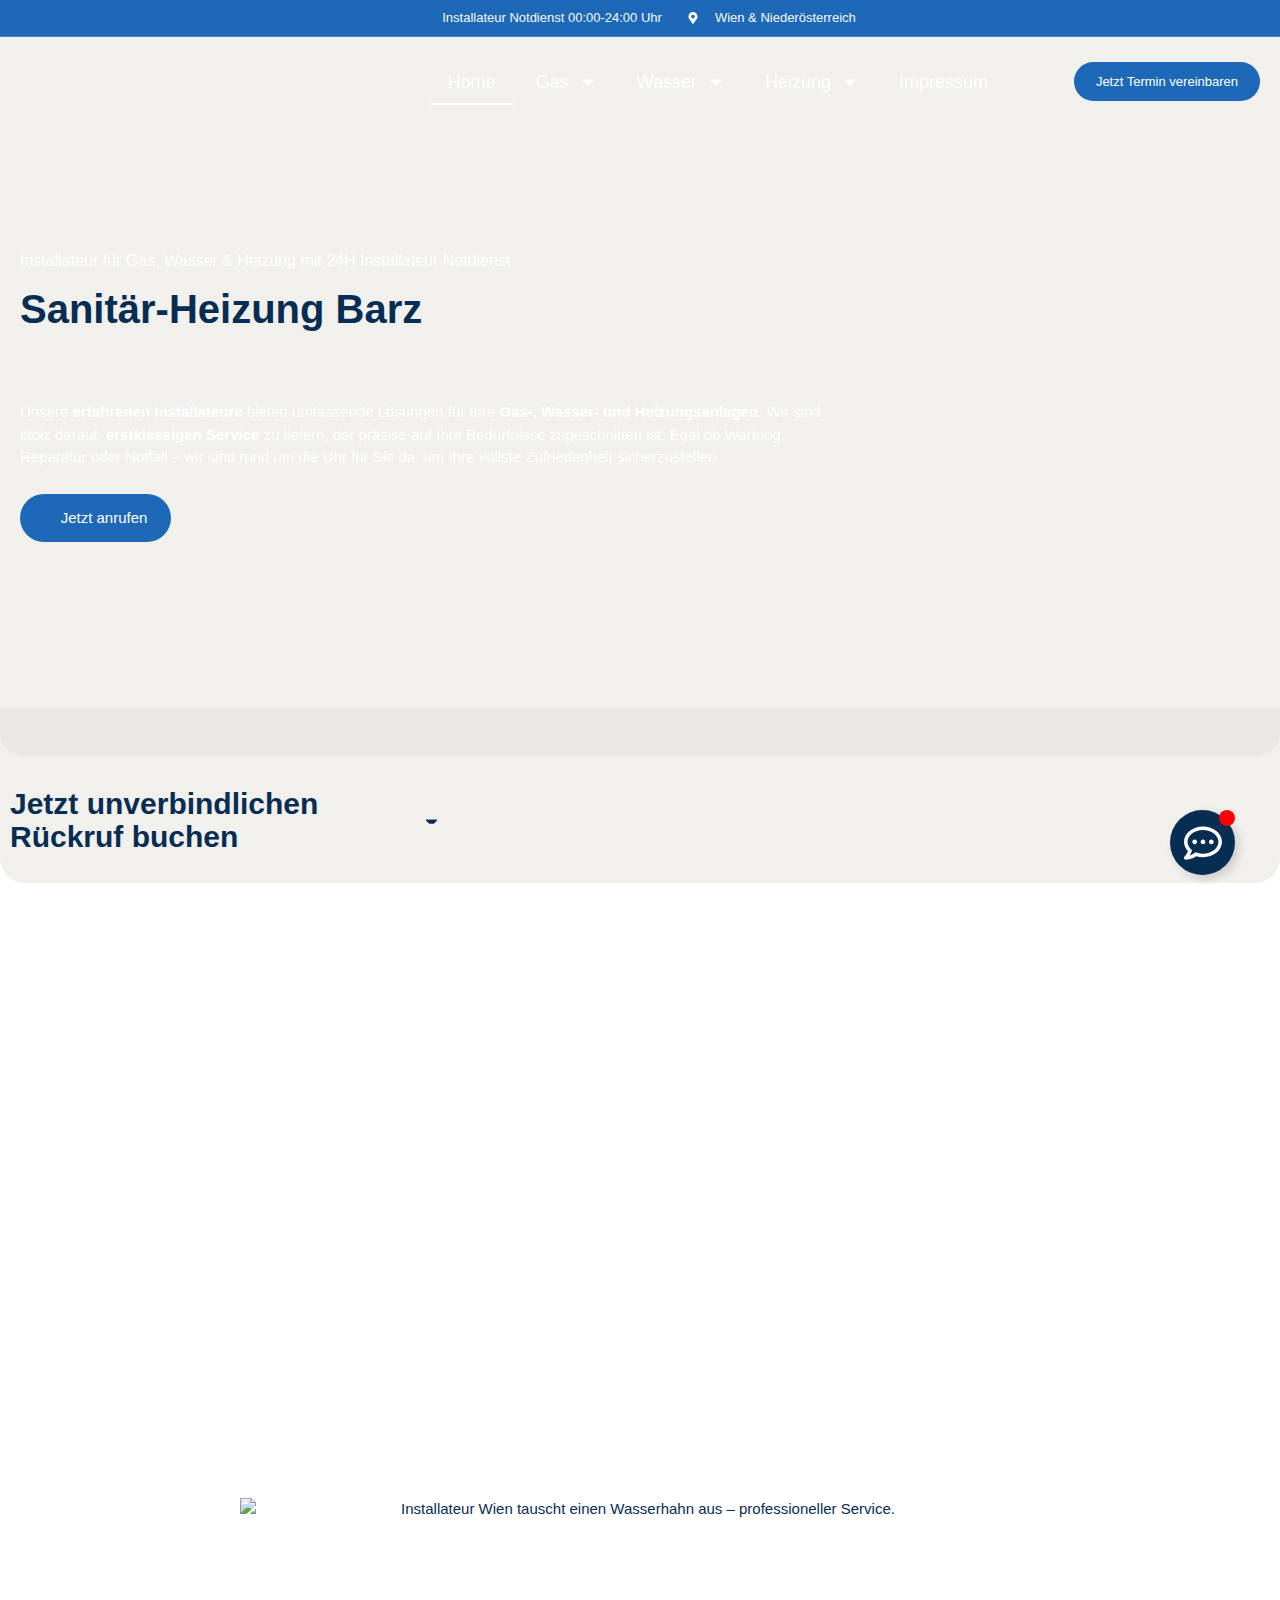
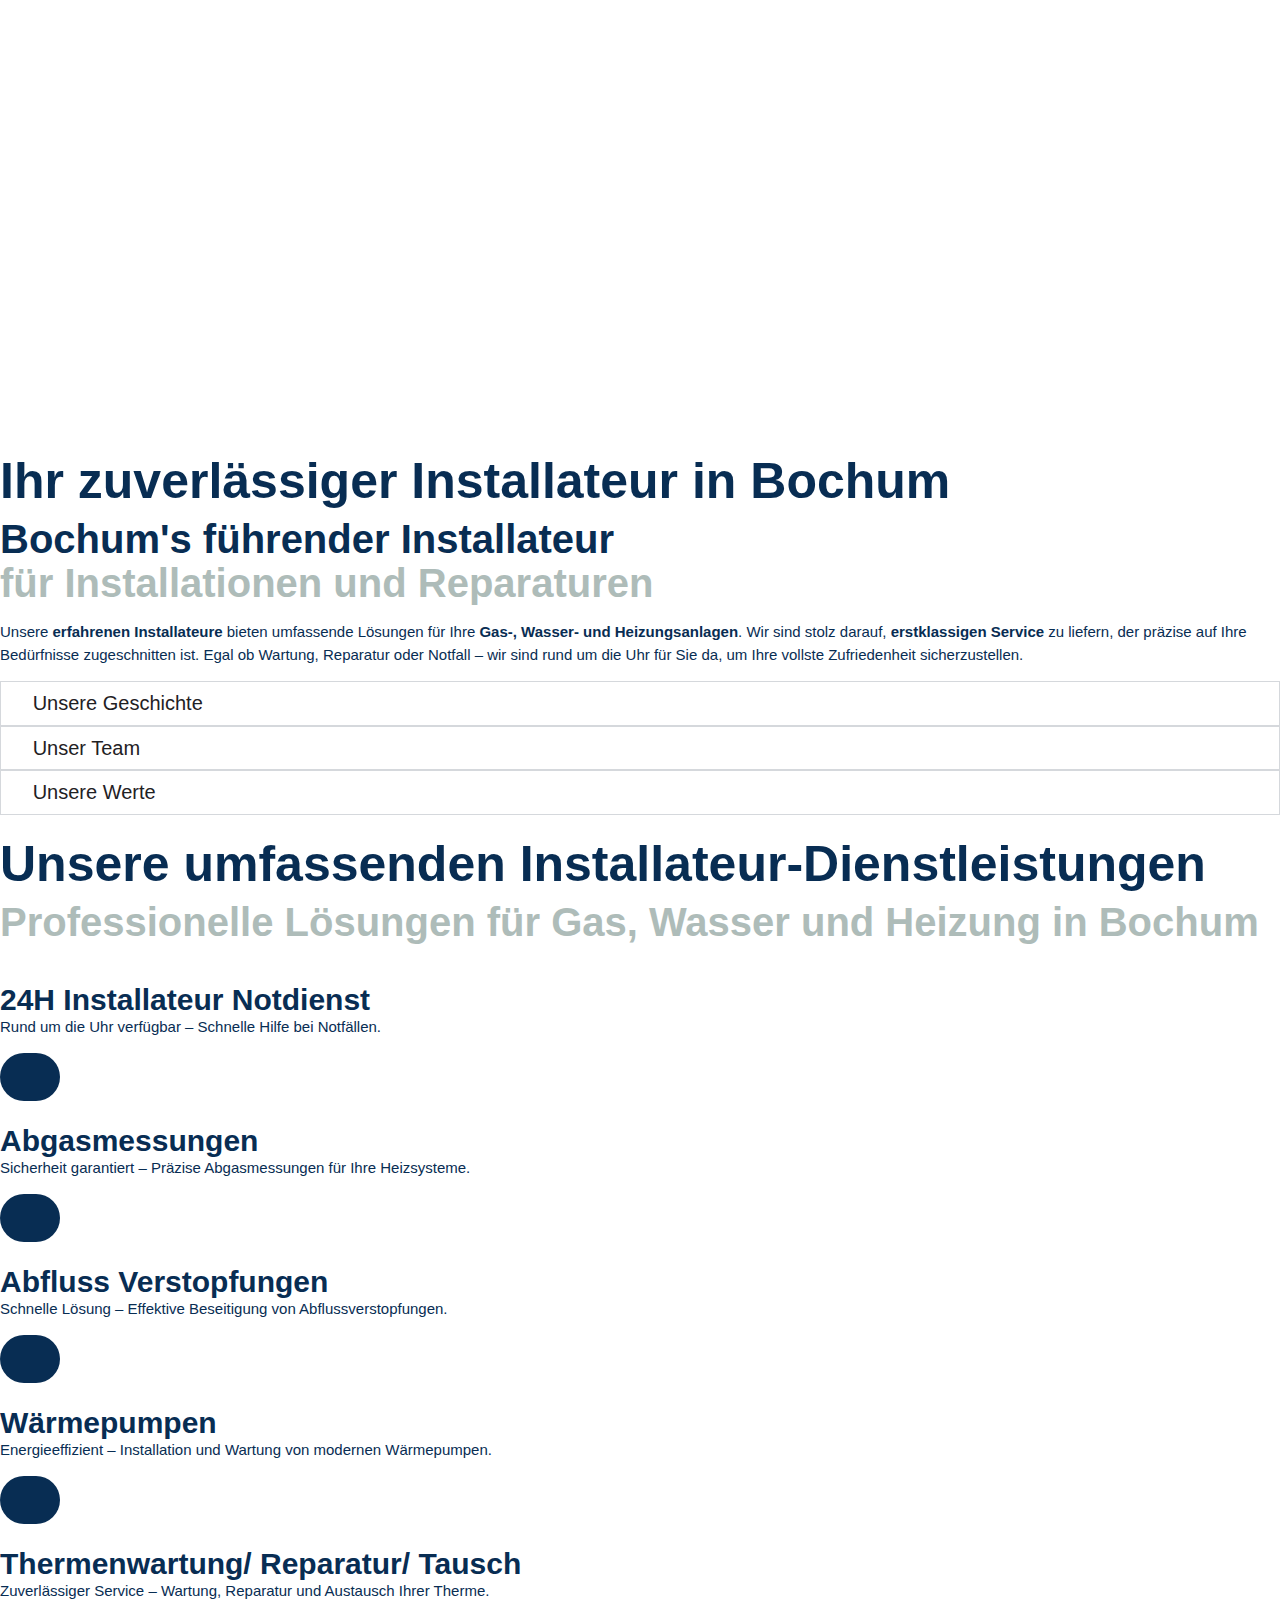
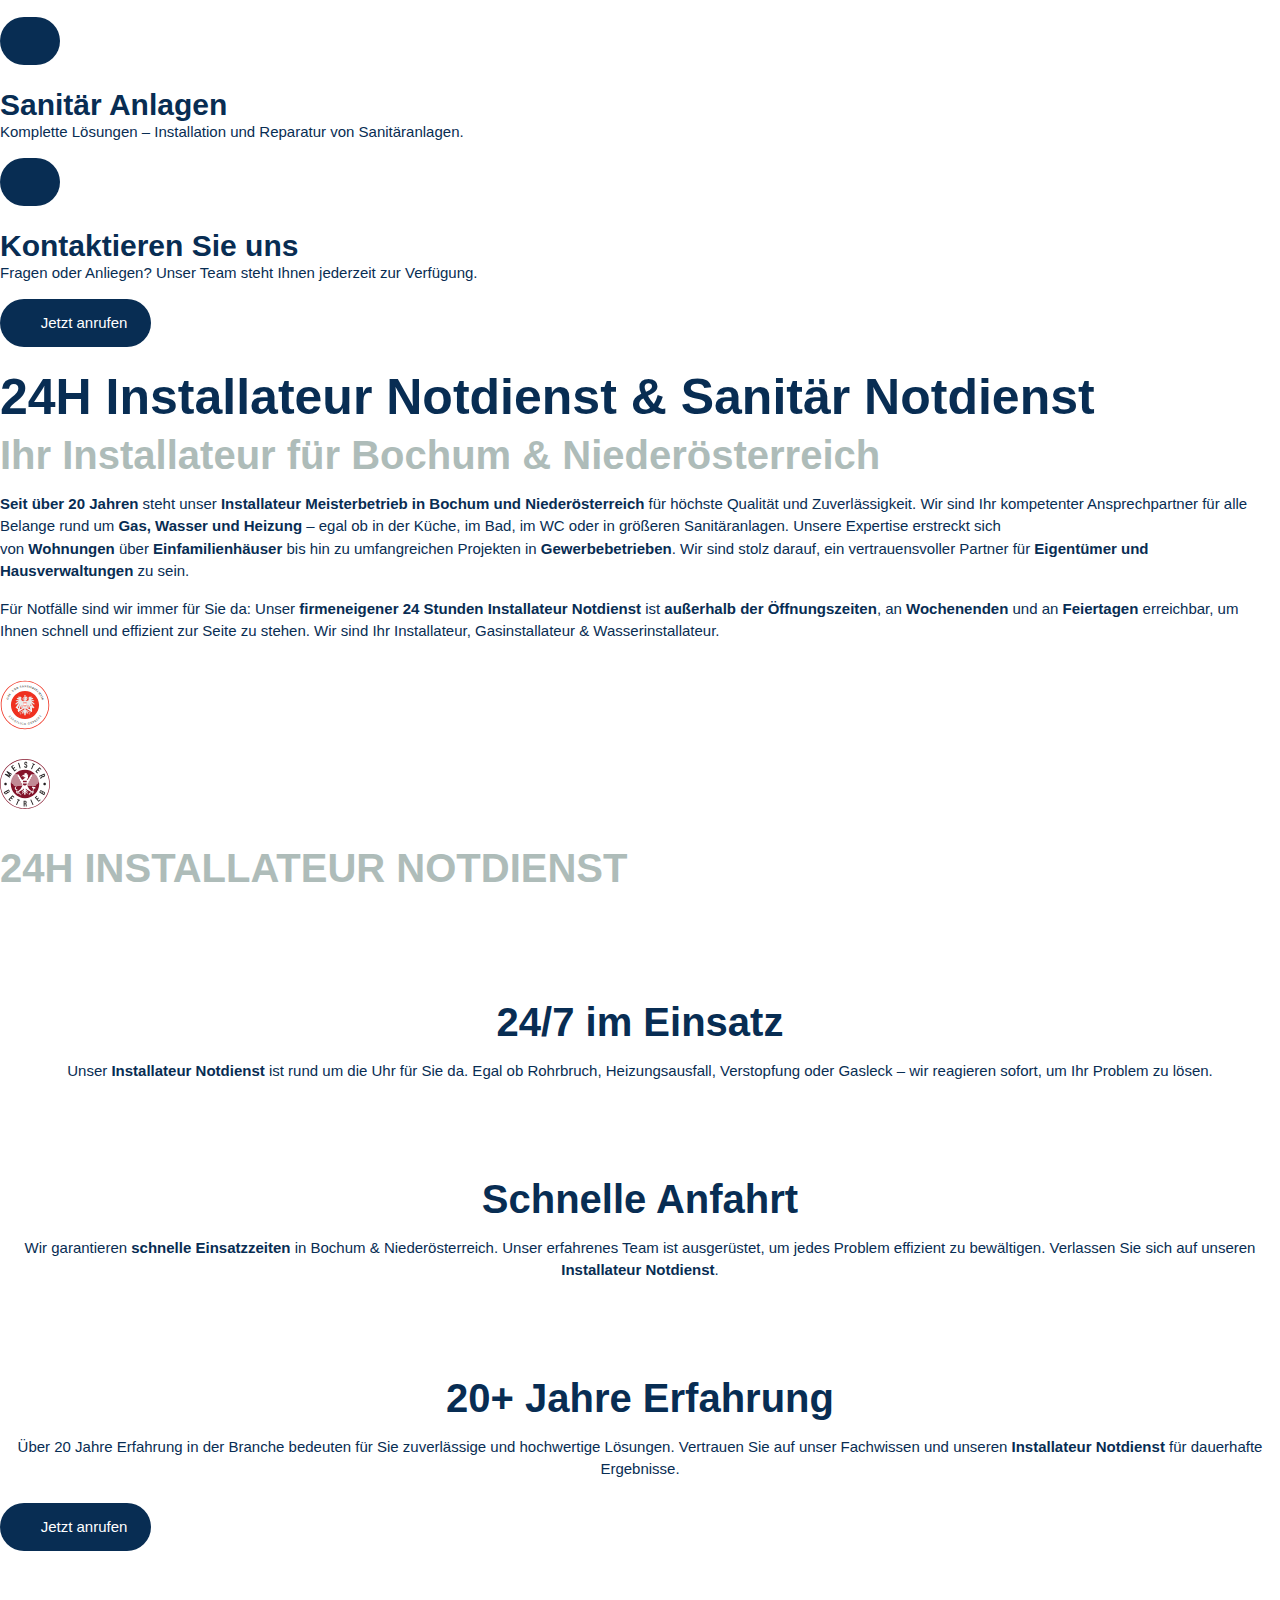
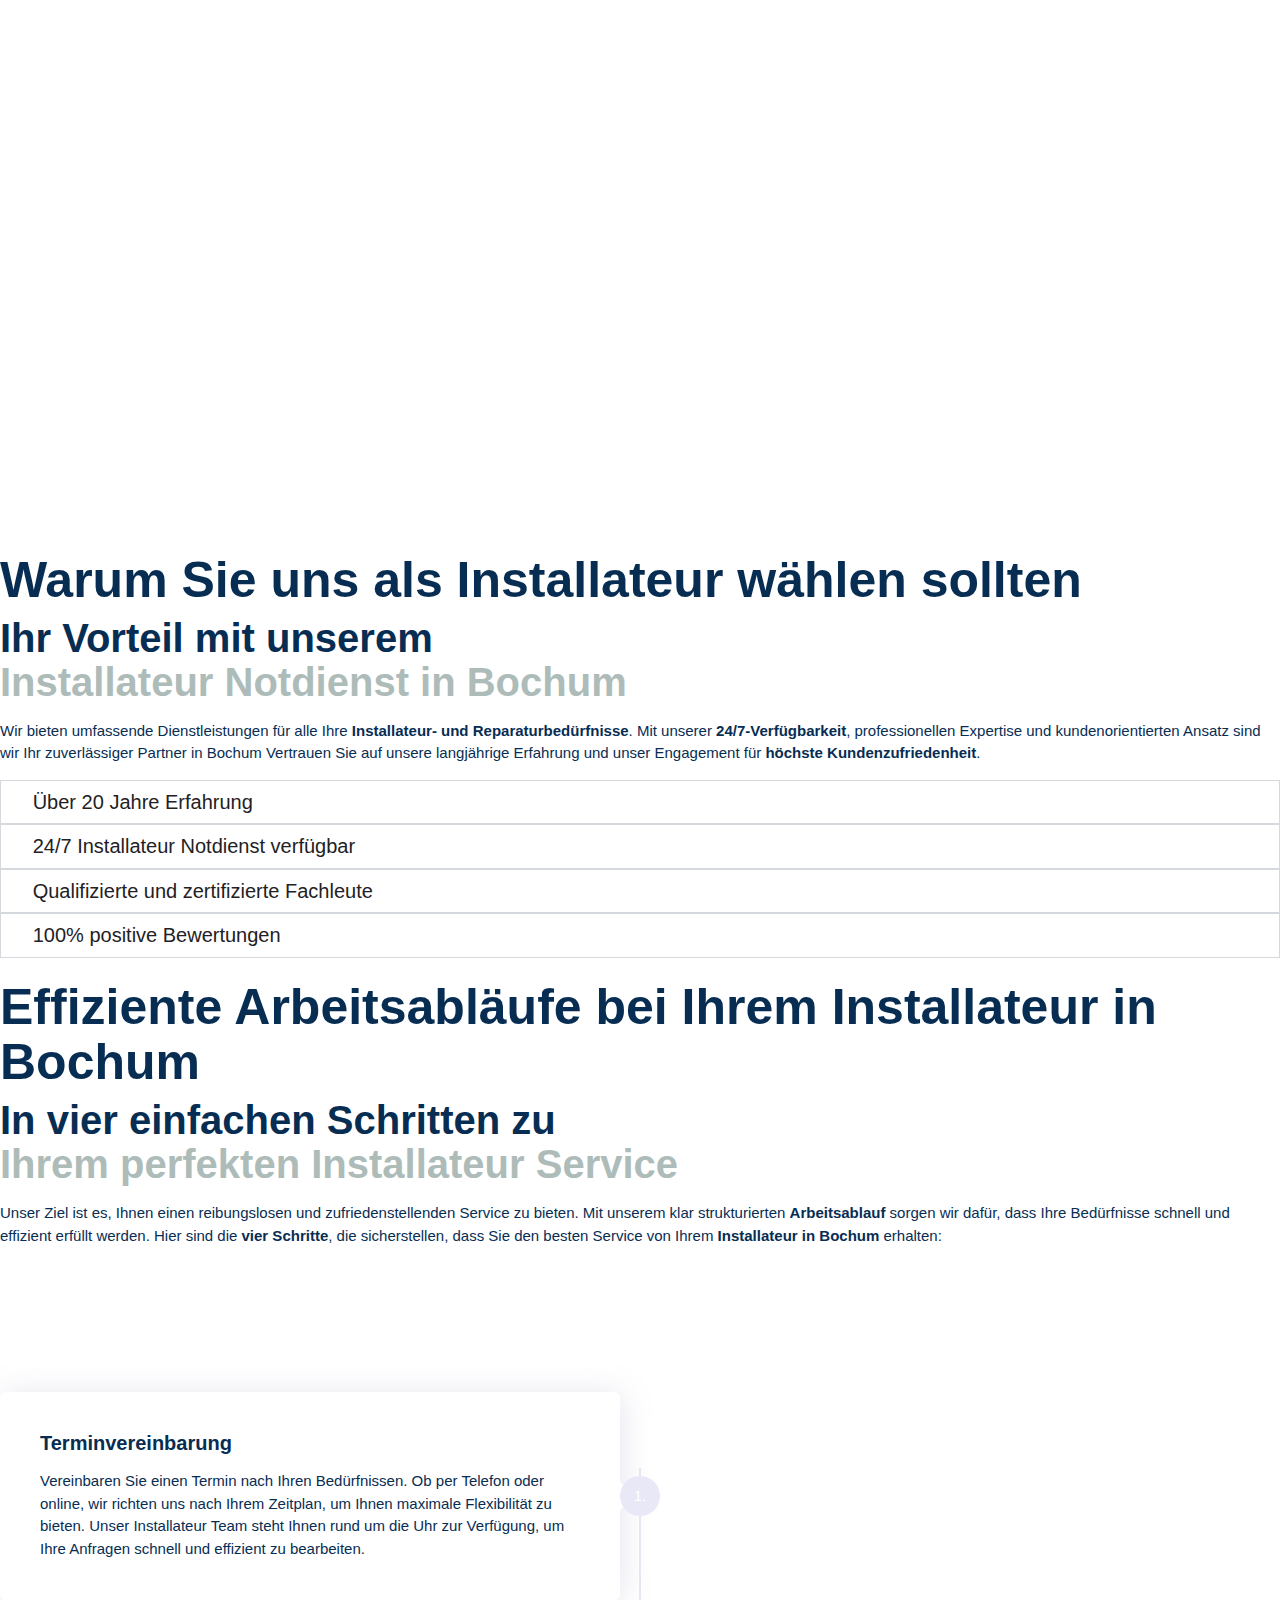
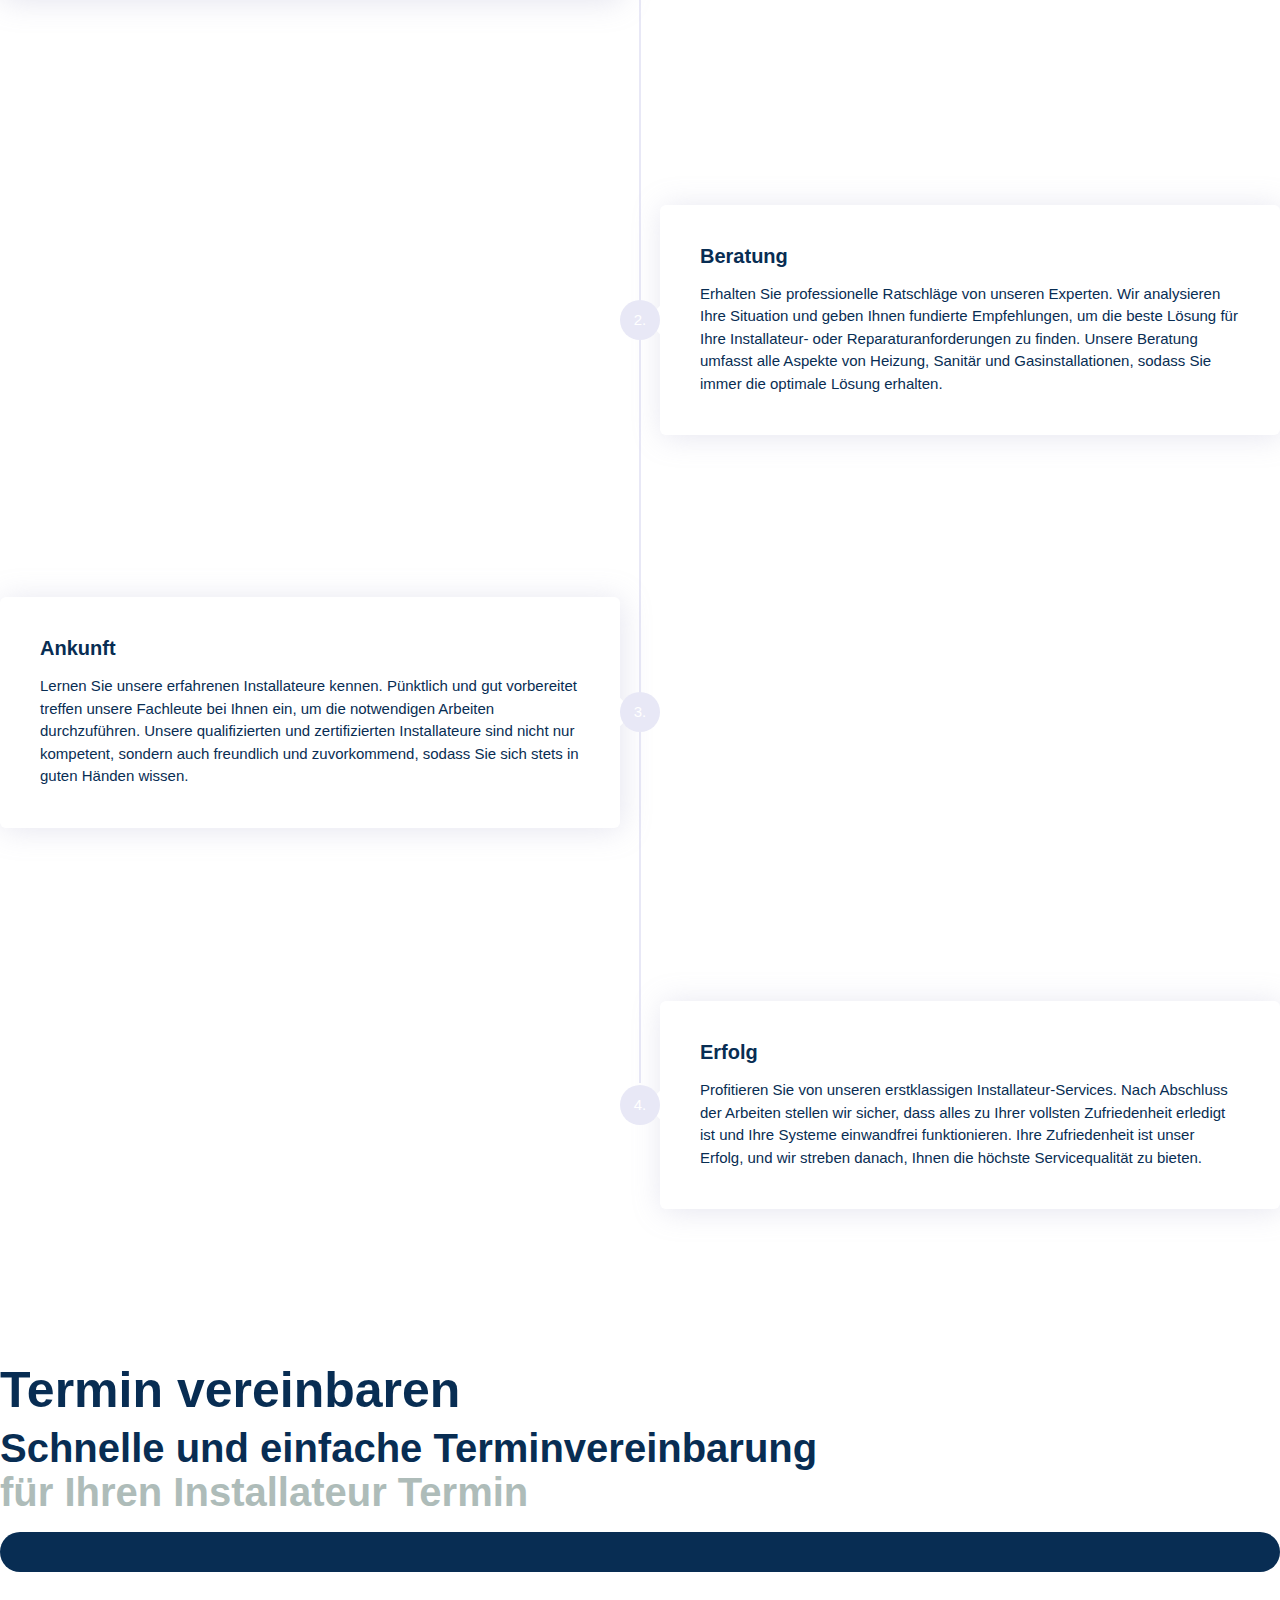
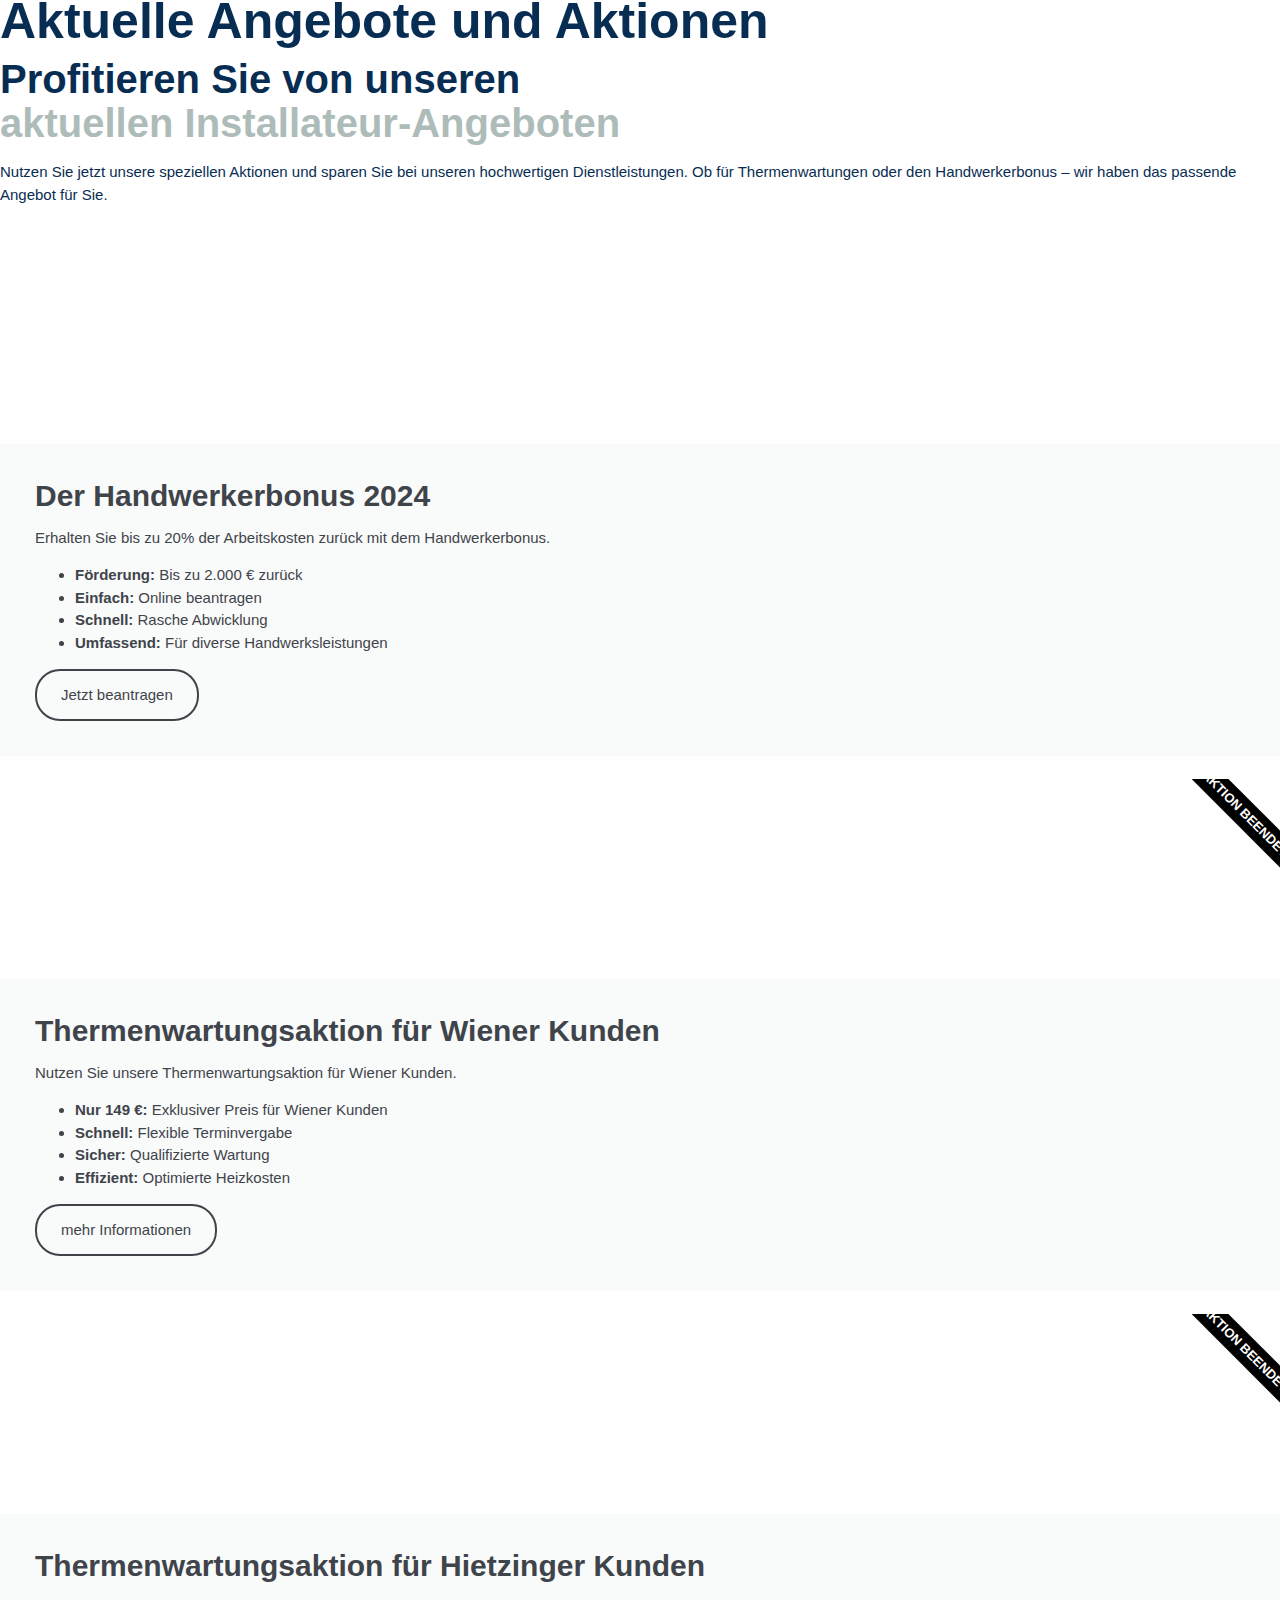
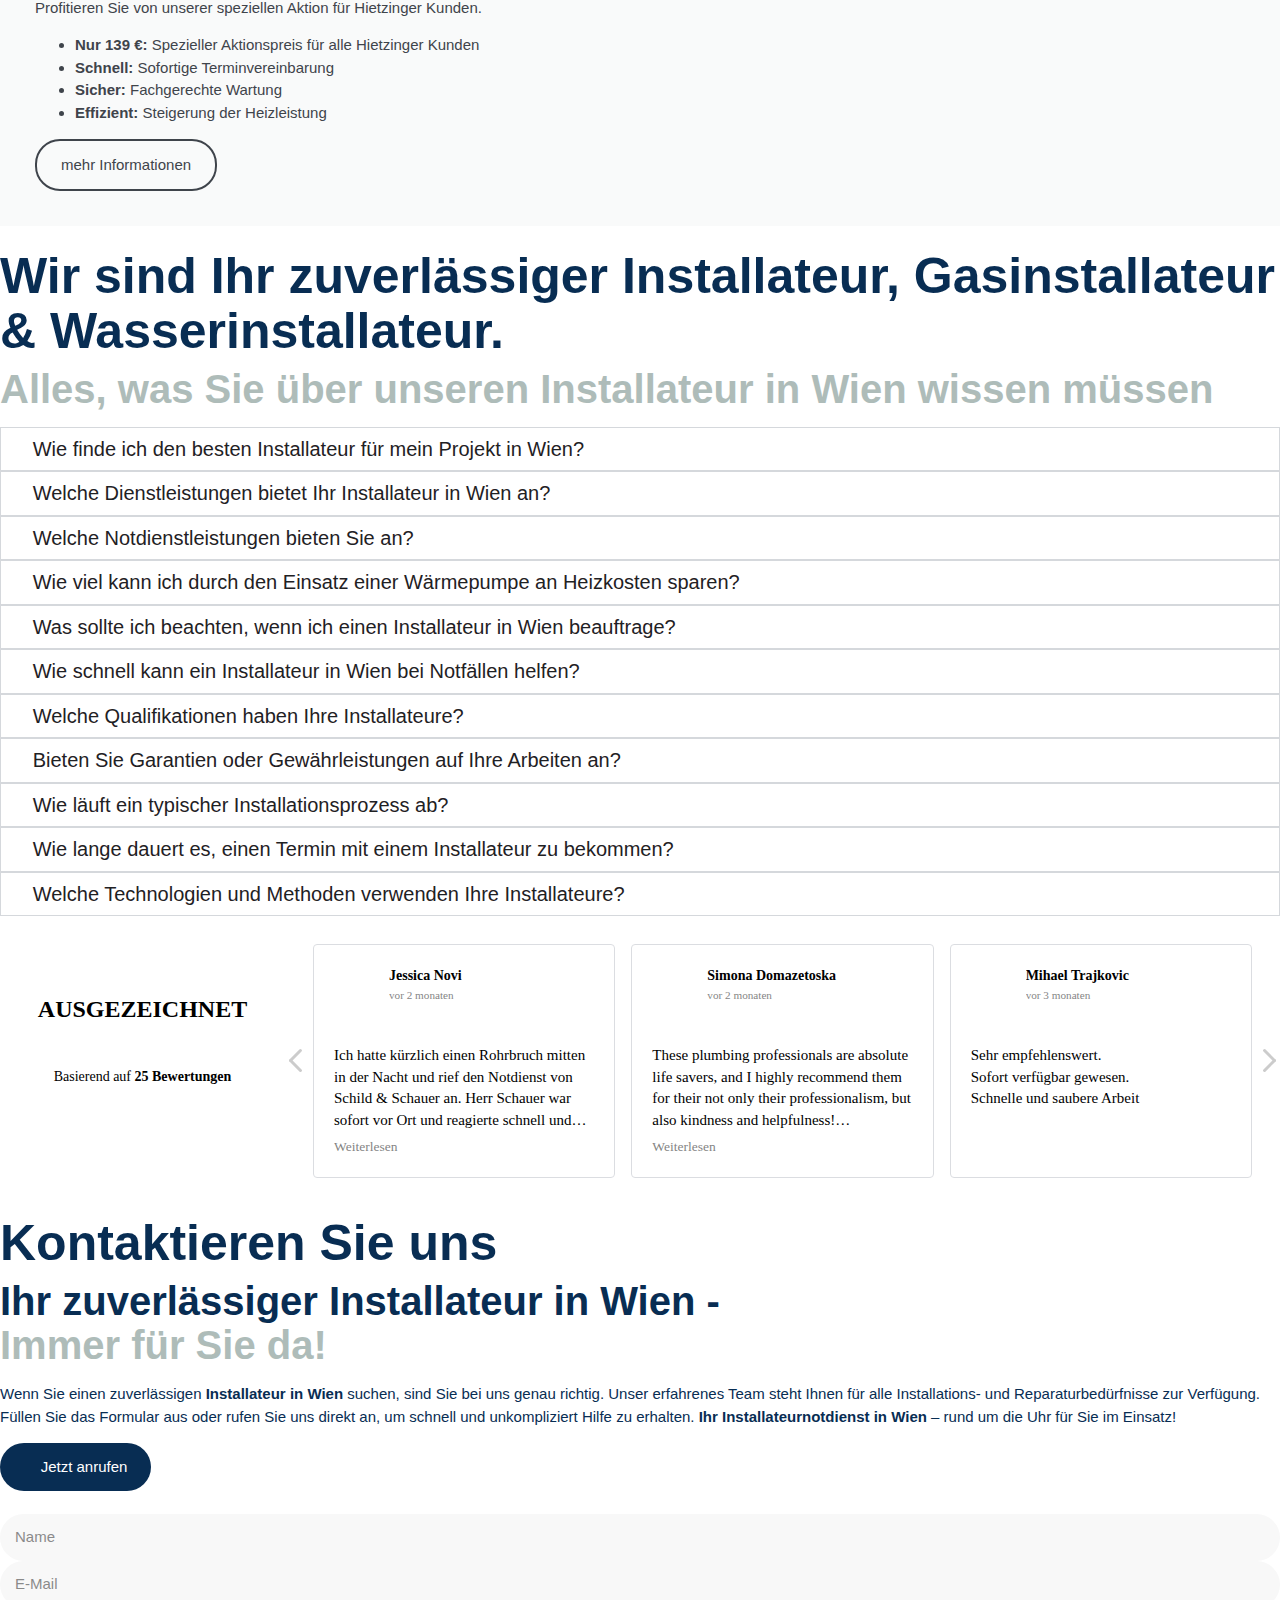
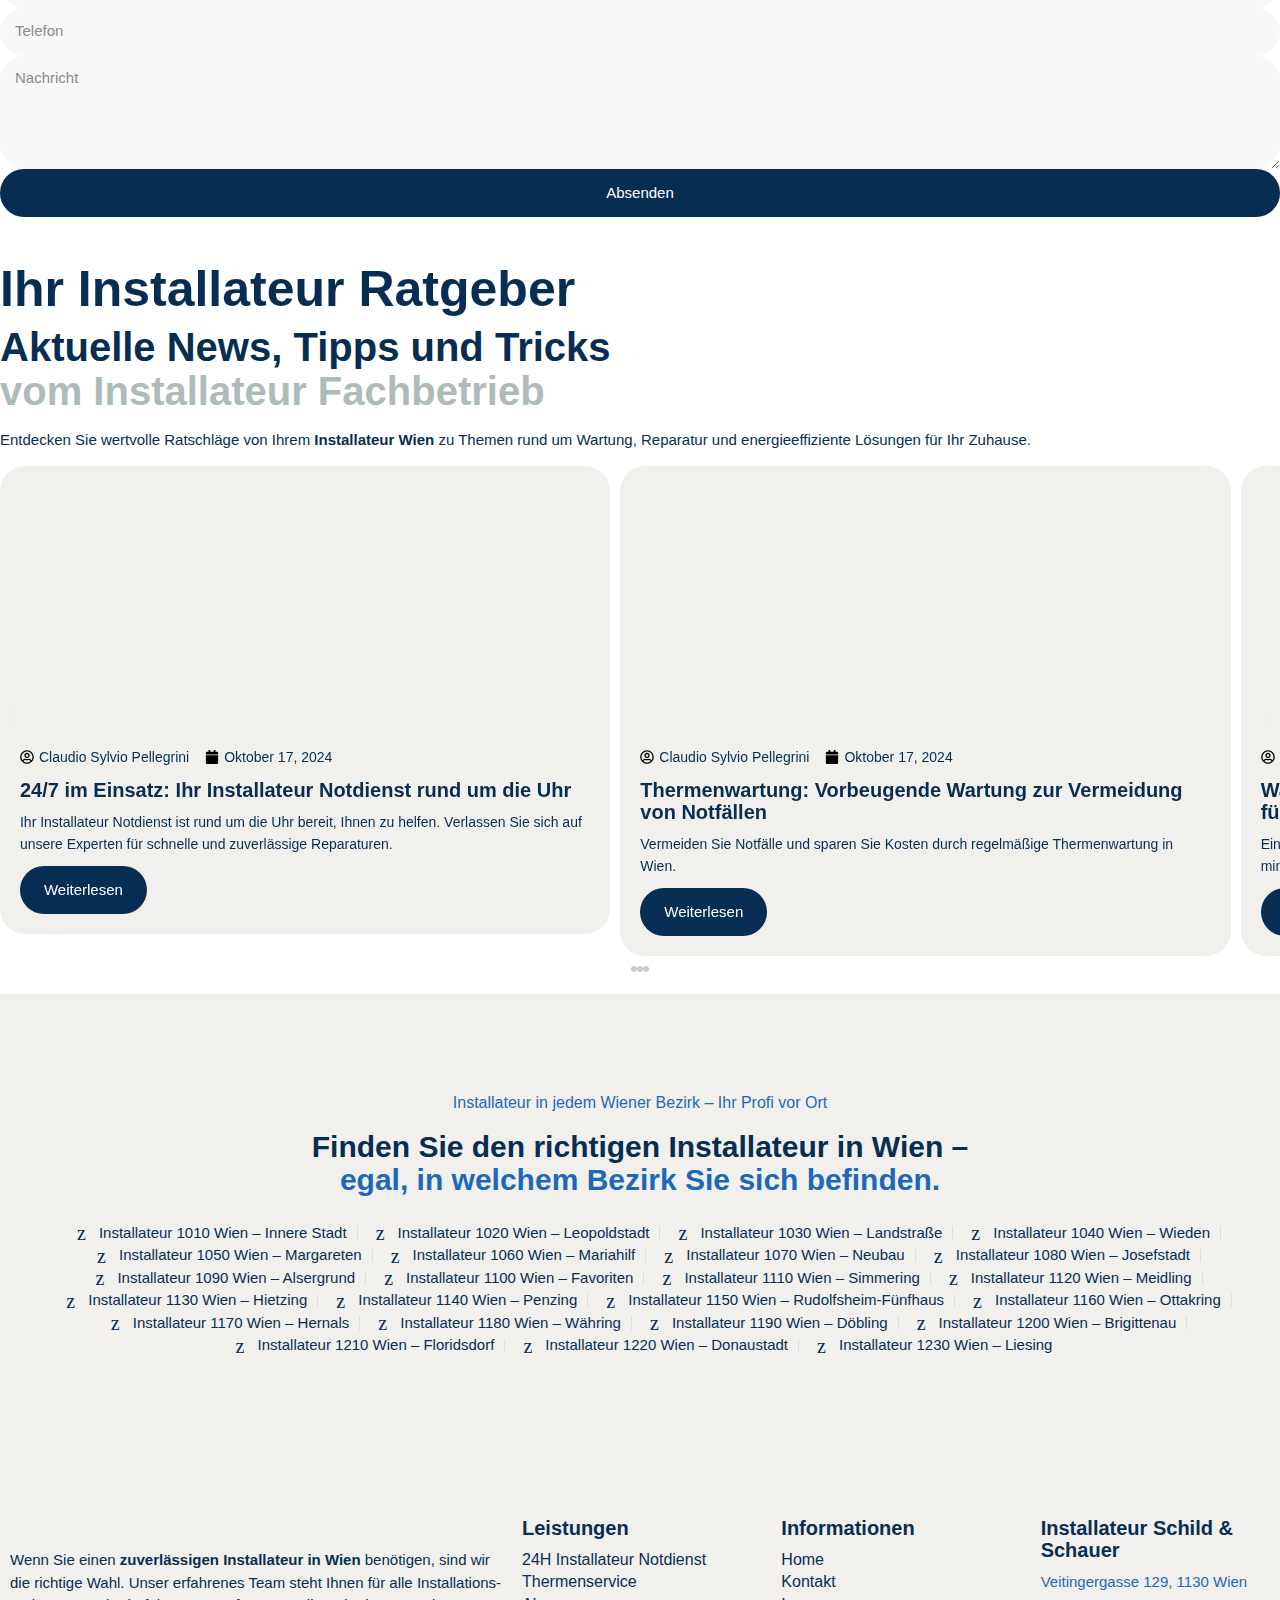
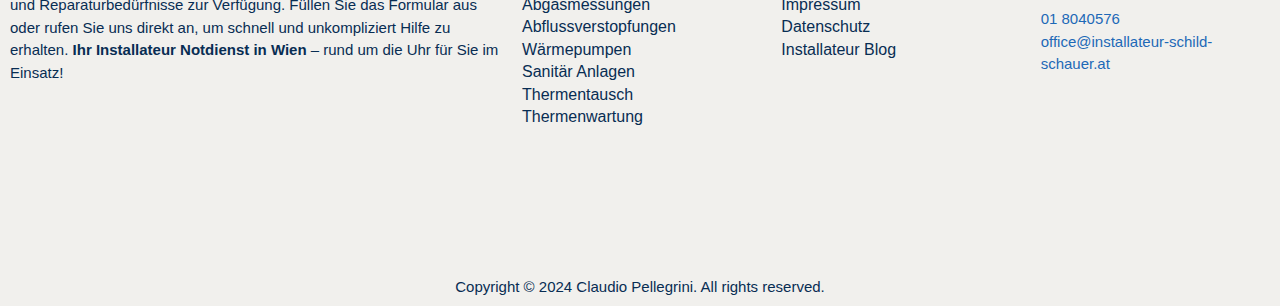
==== commit 7b585fb6: "Update index.html" ====
--- a/index.html
+++ b/index.html
@@ -45,7 +45,16 @@
     
     
     <li class="menu-item menu-item-type-post_type menu-item-object-page menu-item-home current-menu-item page_item page-item-728 current_page_item menu-item-862"><a href="#" aria-current="page" class="elementor-item elementor-item-active">Home</a></li> <li class="menu-item menu-item-type-custom menu-item-object-custom menu-item-has-children menu-item-745"><a class="elementor-item has-submenu" id="sm-17292699608463286-1" aria-haspopup="true" aria-controls="sm-17292699608463286-2" aria-expanded="false">Gas<span class="sub-arrow"><svg class="e-font-icon-svg e-fas-caret-down" viewBox="0 0 320 512" xmlns="http://www.w3.org/2000/svg"><path d="M31.3 192h257.3c17.8 0 26.7 21.5 14.1 34.1L174.1 354.8c-7.8 7.8-20.5 7.8-28.3 0L17.2 226.1C4.6 213.5 13.5 192 31.3 192z"></path></svg></span><span class="sub-arrow"><svg class="e-font-icon-svg e-fas-caret-down" viewBox="0 0 320 512" xmlns="http://www.w3.org/2000/svg"><path d="M31.3 192h257.3c17.8 0 26.7 21.5 14.1 34.1L174.1 354.8c-7.8 7.8-20.5 7.8-28.3 0L17.2 226.1C4.6 213.5 13.5 192 31.3 192z"></path></svg></span></a> <ul class="sub-menu elementor-nav-menu--dropdown" id="sm-17292699608463286-2" role="group" aria-hidden="true" aria-labelledby="sm-17292699608463286-1" aria-expanded="false"> <li class="menu-item menu-item-type-post_type menu-item-object-page menu-item-737"><a href="https://installateur-schild-schauer.at/installateur-notdienst-wien/" class="elementor-sub-item">Installateur Notdienst Wien</a></li> <li class="menu-item menu-item-type-post_type menu-item-object-page menu-item-734"><a href="https://installateur-schild-schauer.at/abgasmessungen/" class="elementor-sub-item">Abgasmessungen</a></li> <li class="menu-item menu-item-type-post_type menu-item-object-page menu-item-741"><a href="https://installateur-schild-schauer.at/thermenservice/" class="elementor-sub-item">Thermenservice</a></li> <li class="menu-item menu-item-type-post_type menu-item-object-page menu-item-1076"><a href="https://installateur-schild-schauer.at/thermenwartung-thermenservice-heizungswartung/" class="elementor-sub-item">Thermenwartung, Thermenservice &amp; Heizungswartung</a></li> <li class="menu-item menu-item-type-post_type menu-item-object-page menu-item-735"><a href="https://installateur-schild-schauer.at/begrenztes-angebot-thermenwartung-zum-aktionspreis/" class="elementor-sub-item">( Aktion beendet) Begrenztes Angebot: Thermenwartung zum Aktionspreis!</a></li> <li class="menu-item menu-item-type-post_type menu-item-object-page menu-item-743"><a href="https://installateur-schild-schauer.at/thermenwartung-aktion-in-wien-jetzt-fur-nur-149e-sichern/" class="elementor-sub-item">( Aktion beendet) Thermenwartung Aktion in Wien – Jetzt für nur 149€ sichern!</a></li> <li class="menu-item menu-item-type-post_type menu-item-object-page menu-item-865"><a href="https://installateur-schild-schauer.at/thermentausch-aktion-in-wien-jetzt-ihre-alte-therme-gegen-eine-neue-tauschen/" class="elementor-sub-item">Thermentausch Aktion in Wien – Jetzt Ihre alte Therme gegen eine Neue tauschen!</a></li> <li class="menu-item menu-item-type-post_type menu-item-object-page menu-item-736"><a href="https://installateur-schild-schauer.at/installateur-1130-wien/" class="elementor-sub-item">Installateur 1130 Wien</a></li> </ul> </li> <li class="menu-item menu-item-type-custom menu-item-object-custom menu-item-has-children menu-item-746"><a class="elementor-item has-submenu" id="sm-17292699608463286-3" aria-haspopup="true" aria-controls="sm-17292699608463286-4" aria-expanded="false">Wasser<span class="sub-arrow"><svg class="e-font-icon-svg e-fas-caret-down" viewBox="0 0 320 512" xmlns="http://www.w3.org/2000/svg"><path d="M31.3 192h257.3c17.8 0 26.7 21.5 14.1 34.1L174.1 354.8c-7.8 7.8-20.5 7.8-28.3 0L17.2 226.1C4.6 213.5 13.5 192 31.3 192z"></path></svg></span><span class="sub-arrow"><svg class="e-font-icon-svg e-fas-caret-down" viewBox="0 0 320 512" xmlns="http://www.w3.org/2000/svg"><path d="M31.3 192h257.3c17.8 0 26.7 21.5 14.1 34.1L174.1 354.8c-7.8 7.8-20.5 7.8-28.3 0L17.2 226.1C4.6 213.5 13.5 192 31.3 192z"></path></svg></span></a> <ul class="sub-menu elementor-nav-menu--dropdown" id="sm-17292699608463286-4" role="group" aria-hidden="true" aria-labelledby="sm-17292699608463286-3" aria-expanded="false"> <li class="menu-item menu-item-type-post_type menu-item-object-page menu-item-748"><a href="https://installateur-schild-schauer.at/installateur-notdienst-wien/" class="elementor-sub-item">Installateur Notdienst Wien</a></li> <li class="menu-item menu-item-type-post_type menu-item-object-page menu-item-733"><a href="https://installateur-schild-schauer.at/abfluss-verstopfungen/" class="elementor-sub-item">Abfluss Verstopfungen</a></li> <li class="menu-item menu-item-type-post_type menu-item-object-page menu-item-740"><a href="https://installateur-schild-schauer.at/sanitaer-anlagen/" class="elementor-sub-item">Sanitär Anlagen</a></li> <li class="menu-item menu-item-type-post_type menu-item-object-page menu-item-1075"><a href="https://installateur-schild-schauer.at/thermenwartung-thermenservice-heizungswartung/" class="elementor-sub-item">Thermenwartung, Thermenservice &amp; Heizungswartung</a></li> <li class="menu-item menu-item-type-post_type menu-item-object-page menu-item-864"><a href="https://installateur-schild-schauer.at/thermentausch-aktion-in-wien-jetzt-ihre-alte-therme-gegen-eine-neue-tauschen/" class="elementor-sub-item">Thermentausch Aktion in Wien – Jetzt Ihre alte Therme gegen eine Neue tauschen!</a></li> </ul> </li> <li class="menu-item menu-item-type-custom menu-item-object-custom menu-item-has-children menu-item-747"><a class="elementor-item has-submenu" id="sm-17292699608463286-5" aria-haspopup="true" aria-controls="sm-17292699608463286-6" aria-expanded="false">Heizung<span class="sub-arrow"><svg class="e-font-icon-svg e-fas-caret-down" viewBox="0 0 320 512" xmlns="http://www.w3.org/2000/svg"><path d="M31.3 192h257.3c17.8 0 26.7 21.5 14.1 34.1L174.1 354.8c-7.8 7.8-20.5 7.8-28.3 0L17.2 226.1C4.6 213.5 13.5 192 31.3 192z"></path></svg></span><span class="sub-arrow"><svg class="e-font-icon-svg e-fas-caret-down" viewBox="0 0 320 512" xmlns="http://www.w3.org/2000/svg"><path d="M31.3 192h257.3c17.8 0 26.7 21.5 14.1 34.1L174.1 354.8c-7.8 7.8-20.5 7.8-28.3 0L17.2 226.1C4.6 213.5 13.5 192 31.3 192z"></path></svg></span></a> <ul class="sub-menu elementor-nav-menu--dropdown" id="sm-17292699608463286-6" role="group" aria-hidden="true" aria-labelledby="sm-17292699608463286-5" aria-expanded="false"> <li class="menu-item menu-item-type-post_type menu-item-object-page menu-item-1074"><a href="https://installateur-schild-schauer.at/thermenwartung-thermenservice-heizungswartung/" class="elementor-sub-item">Thermenwartung, Thermenservice &amp; Heizungswartung</a></li> <li class="menu-item menu-item-type-post_type menu-item-object-page menu-item-749"><a href="https://installateur-schild-schauer.at/installateur-notdienst-wien/" class="elementor-sub-item">Installateur Notdienst Wien</a></li> <li class="menu-item menu-item-type-post_type menu-item-object-page menu-item-744"><a href="https://installateur-schild-schauer.at/warmepumpe/" class="elementor-sub-item">Wärmepumpe</a></li> <li class="menu-item menu-item-type-post_type menu-item-object-page menu-item-751"><a href="https://installateur-schild-schauer.at/thermenservice/" class="elementor-sub-item">Thermenservice</a></li> <li class="menu-item menu-item-type-post_type menu-item-object-page menu-item-750"><a href="https://installateur-schild-schauer.at/begrenztes-angebot-thermenwartung-zum-aktionspreis/" class="elementor-sub-item">Begrenztes Angebot: Thermenwartung zum Aktionspreis!</a></li> <li class="menu-item menu-item-type-post_type menu-item-object-page menu-item-752"><a href="https://installateur-schild-schauer.at/thermenwartung-aktion-in-wien-jetzt-fur-nur-149e-sichern/" class="elementor-sub-item">Thermenwartung Aktion in Wien – Jetzt für nur 149€ sichern!</a></li> <li class="menu-item menu-item-type-post_type menu-item-object-page menu-item-863"><a href="https://installateur-schild-schauer.at/thermentausch-aktion-in-wien-jetzt-ihre-alte-therme-gegen-eine-neue-tauschen/" class="elementor-sub-item">Thermentausch Aktion in Wien – Jetzt Ihre alte Therme gegen eine Neue tauschen!</a></li> </ul> </li> <li class="menu-item menu-item-type-post_type menu-item-object-page menu-item-738"><a href="impressum.html" class="elementor-item">Impressum</a></li> </ul> </nav> <div class="elementor-menu-toggle" role="button" tabindex="0" aria-label="Menu Toggle" aria-expanded="false" style=""> <i aria-hidden="true" role="presentation" class="elementor-menu-toggle__icon--open remixicon ri-menu-3-line nitro-lazy"></i><svg aria-hidden="true" role="presentation" class="elementor-menu-toggle__icon--close e-font-icon-svg e-eicon-close" viewBox="0 0 1000 1000" xmlns="http://www.w3.org/2000/svg"><path d="M742 167L500 408 258 167C246 154 233 150 217 150 196 150 179 158 167 167 154 179 150 196 150 212 150 229 154 242 171 254L408 500 167 742C138 771 138 800 167 829 196 858 225 858 254 829L496 587 738 829C750 842 767 846 783 846 800 846 817 842 829 829 842 817 846 804 846 783 846 767 842 750 829 737L588 500 833 258C863 229 863 200 833 171 804 137 775 137 742 167Z"></path></svg> <span class="elementor-screen-only">Menü</span> </div> <nav class="elementor-nav-menu--dropdown elementor-nav-menu__container" aria-hidden="true" style="width: 1851px; left: 0px; top: 37.5px; --menu-height: 0;"> <ul id="menu-2-3b21a47" class="elementor-nav-menu" data-smartmenus-id="17292699608516145"><li class="menu-item menu-item-type-post_type menu-item-object-page menu-item-home current-menu-item page_item page-item-728 current_page_item menu-item-862"><a href="https://installateur-schild-schauer.at/" aria-current="page" class="elementor-item elementor-item-active" tabindex="-1">Home</a></li> <li class="menu-item menu-item-type-custom menu-item-object-custom menu-item-has-children menu-item-745"><a class="elementor-item has-submenu" tabindex="-1" id="sm-17292699608516145-1" aria-haspopup="true" aria-controls="sm-17292699608516145-2" aria-expanded="false">Gas<span class="sub-arrow"><svg class="e-font-icon-svg e-fas-caret-down" viewBox="0 0 320 512" xmlns="http://www.w3.org/2000/svg"><path d="M31.3 192h257.3c17.8 0 26.7 21.5 14.1 34.1L174.1 354.8c-7.8 7.8-20.5 7.8-28.3 0L17.2 226.1C4.6 213.5 13.5 192 31.3 192z"></path></svg></span></a> <ul class="sub-menu elementor-nav-menu--dropdown" id="sm-17292699608516145-2" role="group" aria-hidden="true" aria-labelledby="sm-17292699608516145-1" aria-expanded="false"> <li class="menu-item menu-item-type-post_type menu-item-object-page menu-item-737"><a href="https://installateur-schild-schauer.at/installateur-notdienst-wien/" class="elementor-sub-item" tabindex="-1">Installateur Notdienst Wien</a></li> <li class="menu-item menu-item-type-post_type menu-item-object-page menu-item-734"><a href="https://installateur-schild-schauer.at/abgasmessungen/" class="elementor-sub-item" tabindex="-1">Abgasmessungen</a></li> <li class="menu-item menu-item-type-post_type menu-item-object-page menu-item-741"><a href="https://installateur-schild-schauer.at/thermenservice/" class="elementor-sub-item" tabindex="-1">Thermenservice</a></li> <li class="menu-item menu-item-type-post_type menu-item-object-page menu-item-1076"><a href="https://installateur-schild-schauer.at/thermenwartung-thermenservice-heizungswartung/" class="elementor-sub-item" tabindex="-1">Thermenwartung, Thermenservice &amp; Heizungswartung</a></li> <li class="menu-item menu-item-type-post_type menu-item-object-page menu-item-735"><a href="https://installateur-schild-schauer.at/begrenztes-angebot-thermenwartung-zum-aktionspreis/" class="elementor-sub-item" tabindex="-1">( Aktion beendet) Begrenztes Angebot: Thermenwartung zum Aktionspreis!</a></li> <li class="menu-item menu-item-type-post_type menu-item-object-page menu-item-743"><a href="https://installateur-schild-schauer.at/thermenwartung-aktion-in-wien-jetzt-fur-nur-149e-sichern/" class="elementor-sub-item" tabindex="-1">( Aktion beendet) Thermenwartung Aktion in Wien – Jetzt für nur 149€ sichern!</a></li> <li class="menu-item menu-item-type-post_type menu-item-object-page menu-item-865"><a href="https://installateur-schild-schauer.at/thermentausch-aktion-in-wien-jetzt-ihre-alte-therme-gegen-eine-neue-tauschen/" class="elementor-sub-item" tabindex="-1">Thermentausch Aktion in Wien – Jetzt Ihre alte Therme gegen eine Neue tauschen!</a></li> <li class="menu-item menu-item-type-post_type menu-item-object-page menu-item-736"><a href="https://installateur-schild-schauer.at/installateur-1130-wien/" class="elementor-sub-item" tabindex="-1">Installateur 1130 Wien</a></li> </ul> </li> <li class="menu-item menu-item-type-custom menu-item-object-custom menu-item-has-children menu-item-746"><a class="elementor-item has-submenu" tabindex="-1" id="sm-17292699608516145-3" aria-haspopup="true" aria-controls="sm-17292699608516145-4" aria-expanded="false">Wasser<span class="sub-arrow"><svg class="e-font-icon-svg e-fas-caret-down" viewBox="0 0 320 512" xmlns="http://www.w3.org/2000/svg"><path d="M31.3 192h257.3c17.8 0 26.7 21.5 14.1 34.1L174.1 354.8c-7.8 7.8-20.5 7.8-28.3 0L17.2 226.1C4.6 213.5 13.5 192 31.3 192z"></path></svg></span></a> <ul class="sub-menu elementor-nav-menu--dropdown" id="sm-17292699608516145-4" role="group" aria-hidden="true" aria-labelledby="sm-17292699608516145-3" aria-expanded="false"> <li class="menu-item menu-item-type-post_type menu-item-object-page menu-item-748"><a href="https://installateur-schild-schauer.at/installateur-notdienst-wien/" class="elementor-sub-item" tabindex="-1">Installateur Notdienst Wien</a></li> <li class="menu-item menu-item-type-post_type menu-item-object-page menu-item-733"><a href="https://installateur-schild-schauer.at/abfluss-verstopfungen/" class="elementor-sub-item" tabindex="-1">Abfluss Verstopfungen</a></li> <li class="menu-item menu-item-type-post_type menu-item-object-page menu-item-740"><a href="https://installateur-schild-schauer.at/sanitaer-anlagen/" class="elementor-sub-item" tabindex="-1">Sanitär Anlagen</a></li> <li class="menu-item menu-item-type-post_type menu-item-object-page menu-item-1075"><a href="https://installateur-schild-schauer.at/thermenwartung-thermenservice-heizungswartung/" class="elementor-sub-item" tabindex="-1">Thermenwartung, Thermenservice &amp; Heizungswartung</a></li> <li class="menu-item menu-item-type-post_type menu-item-object-page menu-item-864"><a href="https://installateur-schild-schauer.at/thermentausch-aktion-in-wien-jetzt-ihre-alte-therme-gegen-eine-neue-tauschen/" class="elementor-sub-item" tabindex="-1">Thermentausch Aktion in Wien – Jetzt Ihre alte Therme gegen eine Neue tauschen!</a></li> </ul> </li> <li class="menu-item menu-item-type-custom menu-item-object-custom menu-item-has-children menu-item-747"><a class="elementor-item has-submenu" tabindex="-1" id="sm-17292699608516145-5" aria-haspopup="true" aria-controls="sm-17292699608516145-6" aria-expanded="false">Heizung<span class="sub-arrow"><svg class="e-font-icon-svg e-fas-caret-down" viewBox="0 0 320 512" xmlns="http://www.w3.org/2000/svg"><path d="M31.3 192h257.3c17.8 0 26.7 21.5 14.1 34.1L174.1 354.8c-7.8 7.8-20.5 7.8-28.3 0L17.2 226.1C4.6 213.5 13.5 192 31.3 192z"></path></svg></span></a> <ul class="sub-menu elementor-nav-menu--dropdown" id="sm-17292699608516145-6" role="group" aria-hidden="true" aria-labelledby="sm-17292699608516145-5" aria-expanded="false"> <li class="menu-item menu-item-type-post_type menu-item-object-page menu-item-1074"><a href="https://installateur-schild-schauer.at/thermenwartung-thermenservice-heizungswartung/" class="elementor-sub-item" tabindex="-1">Thermenwartung, Thermenservice &amp; Heizungswartung</a></li> <li class="menu-item menu-item-type-post_type menu-item-object-page menu-item-749"><a href="https://installateur-schild-schauer.at/installateur-notdienst-wien/" class="elementor-sub-item" tabindex="-1">Installateur Notdienst Wien</a></li> <li class="menu-item menu-item-type-post_type menu-item-object-page menu-item-744"><a href="https://installateur-schild-schauer.at/warmepumpe/" class="elementor-sub-item" tabindex="-1">Wärmepumpe</a></li> <li class="menu-item menu-item-type-post_type menu-item-object-page menu-item-751"><a href="https://installateur-schild-schauer.at/thermenservice/" class="elementor-sub-item" tabindex="-1">Thermenservice</a></li> <li class="menu-item menu-item-type-post_type menu-item-object-page menu-item-750"><a href="https://installateur-schild-schauer.at/begrenztes-angebot-thermenwartung-zum-aktionspreis/" class="elementor-sub-item" tabindex="-1">Begrenztes Angebot: Thermenwartung zum Aktionspreis!</a></li> <li class="menu-item menu-item-type-post_type menu-item-object-page menu-item-752"><a href="https://installateur-schild-schauer.at/thermenwartung-aktion-in-wien-jetzt-fur-nur-149e-sichern/" class="elementor-sub-item" tabindex="-1">Thermenwartung Aktion in Wien – Jetzt für nur 149€ sichern!</a></li> <li class="menu-item menu-item-type-post_type menu-item-object-page menu-item-863"><a href="https://installateur-schild-schauer.at/thermentausch-aktion-in-wien-jetzt-ihre-alte-therme-gegen-eine-neue-tauschen/" class="elementor-sub-item" tabindex="-1">Thermentausch Aktion in Wien – Jetzt Ihre alte Therme gegen eine Neue tauschen!</a></li> </ul> </li> <li class="menu-item menu-item-type-post_type menu-item-object-page menu-item-738"><a href="https://installateur-schild-schauer.at/kontakt/" class="elementor-item" tabindex="-1">Kontakt</a></li> </ul> </nav> </div> </div> </div> <div class="elementor-element elementor-element-c166902 e-con-full elementor-hidden-tablet elementor-hidden-mobile e-flex e-con e-child" data-id="c166902" data-element_type="container" data-settings="{&quot;jet_parallax_layout_list&quot;:[]}"> <div class="elementor-element elementor-element-3c8ba58 elementor-align-right elementor-mobile-align-justify elementor-widget elementor-widget-button" data-id="3c8ba58" data-element_type="widget" data-widget_type="button.default"> <div class="elementor-widget-container"> <div class="elementor-button-wrapper"> <a class="elementor-button elementor-button-link elementor-size-sm" href="#"> <span class="elementor-button-content-wrapper"> <span class="elementor-button-text">Jetzt Termin vereinbaren</span> </span> </a> </div> </div> </div> </div> </div> </div> </header> <main id="content" class="site-main post-728 page type-page status-publish has-post-thumbnail hentry"> <div class="page-content"> <div data-elementor-type="wp-page" data-elementor-id="728" class="elementor elementor-728" data-elementor-post-type="page"> <div data-id="d8fed97" data-element_type="container" data-settings="{&quot;background_background&quot;:&quot;classic&quot;,&quot;jet_parallax_layout_list&quot;:[]}" class="elementor-element elementor-element-d8fed97 e-flex e-con-boxed e-con e-parent lazyloaded e-lazyloaded"> <div class="e-con-inner"> <div class="elementor-element elementor-element-5745860 e-con-full e-flex e-con e-child" data-id="5745860" data-element_type="container" data-settings="{&quot;jet_parallax_layout_list&quot;:[]}"> <div class="elementor-element elementor-element-0f8480f elementor-widget elementor-widget-heading" data-id="0f8480f" data-element_type="widget" data-widget_type="heading.default"> <div class="elementor-widget-container"> <h1 class="elementor-heading-title elementor-size-default">Installateur für Gas, Wasser &amp; Heizung mit 24H Installateur Notdienst</h1> </div> </div> <div class="elementor-element elementor-element-4089a46 elementor-headline--style-highlight elementor-widget elementor-widget-animated-headline" data-id="4089a46" data-element_type="widget" data-settings="{&quot;marker&quot;:&quot;underline&quot;,&quot;highlighted_text&quot;:&quot;Rund um die Uhr f\u00fcr Sie da&quot;,&quot;headline_style&quot;:&quot;highlight&quot;,&quot;highlight_animation_duration&quot;:1200}" data-widget_type="animated-headline.default"> <div class="elementor-widget-container"> <h2 class="elementor-headline e-animated"> <span class="elementor-headline-plain-text elementor-headline-text-wrapper">Sanitär-Heizung Barz<br></span> <span class="elementor-headline-dynamic-wrapper elementor-headline-text-wrapper"> <span class="elementor-headline-dynamic-text elementor-headline-text-active"></span> <svg xmlns="http://www.w3.org/2000/svg" viewBox="0 0 500 150" preserveAspectRatio="none"><path d="M7.7,145.6C109,125,299.9,116.2,401,121.3c42.1,2.2,87.6,11.8,87.3,25.7"></path></svg></span> </h2> </div> </div> <div class="elementor-element elementor-element-55875a8 elementor-widget elementor-widget-text-editor" data-id="55875a8" data-element_type="widget" data-widget_type="text-editor.default"> <div class="elementor-widget-container"> <div class="flex flex-grow flex-col max-w-full"><div class="min-h-[20px] text-message flex flex-col items-start gap-3 whitespace-pre-wrap break-words [.text-message+&amp;]:mt-5 overflow-x-auto" data-message-author-role="assistant" data-message-id="133500c8-a918-429d-bc12-60bd37a6ccf2"><div class="markdown prose w-full break-words dark:prose-invert dark"><p>Unsere <strong>erfahrenen Installateure</strong> bieten umfassende Lösungen für Ihre <strong>Gas-, Wasser- und Heizungsanlagen</strong>. Wir sind stolz darauf, <strong>erstklassigen Service</strong> zu liefern, der präzise auf Ihre Bedürfnisse zugeschnitten ist. Egal ob Wartung, Reparatur oder Notfall – wir sind rund um die Uhr für Sie da, um Ihre vollste Zufriedenheit sicherzustellen.</p></div></div></div> </div> </div> <div class="elementor-element elementor-element-494dc89 e-con-full e-flex e-con e-child" data-id="494dc89" data-element_type="container" data-settings="{&quot;jet_parallax_layout_list&quot;:[]}"> <div class="elementor-element elementor-element-00ccc83 elementor-widget__width-auto elementor-mobile-align-justify elementor-widget-mobile__width-inherit elementor-widget elementor-widget-button" data-id="00ccc83" data-element_type="widget" data-widget_type="button.default"> <div class="elementor-widget-container"> <div class="elementor-button-wrapper"> <a class="elementor-button elementor-button-link elementor-size-sm" href="tel:+43%201%20804%200576"> <span class="elementor-button-content-wrapper"> <span class="elementor-button-icon"> <i aria-hidden="true" class="remixicon ri-24-hours-fill"></i> </span> <span class="elementor-button-text">Jetzt anrufen</span> </span> </a> </div> </div> </div> <div class="elementor-element elementor-element-d4993b3 elementor-widget__width-auto elementor-mobile-align-justify elementor-widget-mobile__width-inherit elementor-widget elementor-widget-button" data-id="d4993b3" data-element_type="widget" data-widget_type="button.default"> <div class="elementor-widget-container"> <div class="elementor-button-wrapper">  <span class="elementor-button-content-wrapper"> <span class="elementor-button-icon"> <i aria-hidden="true" class="icon icon-mail"></i> </span> <span class="elementor-button-text"></span> </span> </a> </div> </div> </div> </div> </div> <div class="elementor-element elementor-element-d6aae6b e-con-full e-flex e-con e-child" data-id="d6aae6b" data-element_type="container" data-settings="{&quot;jet_parallax_layout_list&quot;:[]}"> </div> </div> </div> <div class="elementor-element elementor-element-289bc78 e-flex e-con-boxed e-con e-parent e-lazyloaded" data-id="289bc78" data-element_type="container" data-settings="{&quot;background_background&quot;:&quot;classic&quot;,&quot;jet_parallax_layout_list&quot;:[]}"> <div class="e-con-inner"> <div class="elementor-element elementor-element-7b804e7 e-con-full e-flex e-con e-child" data-id="7b804e7" data-element_type="container" data-settings="{&quot;jet_parallax_layout_list&quot;:[]}"> <div class="elementor-element elementor-element-06f0b69 elementor-widget elementor-widget-heading" data-id="06f0b69" data-element_type="widget" data-widget_type="heading.default"> <div class="elementor-widget-container"> <h2 class="elementor-heading-title elementor-size-default">Jetzt unverbindlichen Rückruf buchen</h2> </div> </div> </div> <div class="elementor-element elementor-element-79435ac elementor-button-align-stretch elementor-widget elementor-widget-form" data-id="79435ac" data-element_type="widget" data-settings="{&quot;button_width&quot;:&quot;20&quot;,&quot;step_next_label&quot;:&quot;Next&quot;,&quot;step_previous_label&quot;:&quot;Previous&quot;,&quot;step_type&quot;:&quot;number_text&quot;,&quot;step_icon_shape&quot;:&quot;circle&quot;}" data-widget_type="form.default"> <div class="elementor-widget-container"> <form class="elementor-form" method="post" name="New Form"> <input type="hidden" name="post_id" value="728"> <input type="hidden" name="form_id" value="79435ac"> <input type="hidden" name="referer_title" value="Installateur Wien, Gasinstallateur &amp; Wasserinstallateur"> <input type="hidden" name="queried_id" value="728"> <div class="elementor-form-fields-wrapper elementor-labels-"> <div class="elementor-field-type-text elementor-field-group elementor-column elementor-field-group-name elementor-col-20"> <label for="form-field-name" class="elementor-field-label elementor-screen-only"> Name </label>  </div> <div class="elementor-field-type-email elementor-field-group elementor-column elementor-field-group-email elementor-col-20 elementor-field-required"> <label for="form-field-email" class="elementor-field-label elementor-screen-only"> E-Mail </label>  </div> <div class="elementor-field-type-tel elementor-field-group elementor-column elementor-field-group-field_0af358e elementor-col-20"> 
-      </div>  <label for="form-field-field_c75b958" class="elementor-field-label elementor-screen-only"> Rückrufzeitpunkt </label> <div class="elementor-field elementor-select-wrapper remove-before "> <div class="select-caret-down-wrapper"> <svg aria-hidden="true" class="e-font-icon-svg e-eicon-caret-down" viewBox="0 0 571.4 571.4" xmlns="http://www.w3.org/2000/svg"><path d="M571 393Q571 407 561 418L311 668Q300 679 286 679T261 668L11 418Q0 407 0 393T11 368 36 357H536Q550 357 561 368T571 393Z"></path></svg> </div>  </div> </div> <div class="elementor-field-group elementor-column elementor-field-type-submit elementor-col-20 e-form__buttons">  </span> </button> </div> </div> </form> </div> </div> </div> </div> </div> <div class="elementor-element elementor-element-81cc6d5 e-con-full e-flex e-con e-parent e-lazyloaded" data-id="81cc6d5" data-element_type="container" data-settings="{&quot;jet_parallax_layout_list&quot;:[],&quot;background_background&quot;:&quot;classic&quot;}"> <div class="elementor-element elementor-element-5175287 e-con-full e-flex e-con e-child" data-id="5175287" data-element_type="container" data-settings="{&quot;jet_parallax_layout_list&quot;:[]}"> <div class="elementor-element elementor-element-7a70ad5 elementor-widget elementor-widget-image-carousel e-widget-swiper" data-id="7a70ad5" data-element_type="widget" data-settings="{&quot;slides_to_show&quot;:&quot;9&quot;,&quot;navigation&quot;:&quot;none&quot;,&quot;image_spacing_custom&quot;:{&quot;unit&quot;:&quot;px&quot;,&quot;size&quot;:5,&quot;sizes&quot;:[]},&quot;pause_on_hover&quot;:&quot;no&quot;,&quot;pause_on_interaction&quot;:&quot;no&quot;,&quot;autoplay_speed&quot;:0,&quot;speed&quot;:5000,&quot;slides_to_show_mobile&quot;:&quot;3&quot;,&quot;autoplay&quot;:&quot;yes&quot;,&quot;infinite&quot;:&quot;yes&quot;,&quot;image_spacing_custom_tablet&quot;:{&quot;unit&quot;:&quot;px&quot;,&quot;size&quot;:&quot;&quot;,&quot;sizes&quot;:[]},&quot;image_spacing_custom_mobile&quot;:{&quot;unit&quot;:&quot;px&quot;,&quot;size&quot;:&quot;&quot;,&quot;sizes&quot;:[]}}" data-widget_type="image-carousel.default" aria-roledescription="carousel" aria-label="Carousel | Horizontal scrolling: Arrow Left &amp; Right"> <div class="elementor-widget-container"> <div class="elementor-image-carousel-wrapper swiper swiper-initialized swiper-horizontal swiper-pointer-events" dir="ltr"> <div class="elementor-image-carousel swiper-wrapper" aria-live="off" id="swiper-wrapper-f3dd1b5dbe1f6724" style="transform: translate3d(-4124.44px, 0px, 0px); transition-duration: 5000ms;"><div class="swiper-slide nitro-offscreen swiper-slide-duplicate swiper-slide-duplicate-prev" role="group" aria-roledescription="slide" aria-label="11 / 19" data-swiper-slide-index="10" aria-hidden="true" inert="" style="width: 201.222px; margin-right: 5px;"><figure class="swiper-slide-inner"><img alt="Professioneller Installateur in Wien bei der Arbeit – fachgerechte Installation und Wartung von Sanitäranlagen, Heizungen und Gasthermen. Verlässlicher Installateurservice in Wien für Rohrbruch, Thermenwartung, Gasgerätetests und Notdienste. Installateur Wien für alle Reparaturen, Wartungsarbeiten und Installationen rund um Heizung und Sanitär." nitro-lazy-src="https://cdn-ikpgicl.nitrocdn.com/misjfncdXRDUiVmjGomsWgwkZystAFeL/assets/images/optimized/rev-70f928b/installateur-schild-schauer.at/wp-content/uploads/2024/01/logo_schell.jpg" class="swiper-slide-image lazyloaded" decoding="async" nitro-lazy-empty="" id="NDcwOjQ5NTg=-1" src="./Installateur Wien, Gasinstallateur &amp; Wasserinstallateur_files/logo_schell.jpg"></figure></div><div class="swiper-slide nitro-offscreen swiper-slide-duplicate swiper-slide-duplicate-active" role="group" aria-roledescription="slide" aria-label="12 / 19" data-swiper-slide-index="11" aria-hidden="true" inert="" style="width: 201.222px; margin-right: 5px;"><figure class="swiper-slide-inner"><img alt="Professioneller Installateur in Wien bei der Arbeit – fachgerechte Installation und Wartung von Sanitäranlagen, Heizungen und Gasthermen. Verlässlicher Installateurservice in Wien für Rohrbruch, Thermenwartung, Gasgerätetests und Notdienste. Installateur Wien für alle Reparaturen, Wartungsarbeiten und Installationen rund um Heizung und Sanitär." nitro-lazy-src="https://cdn-ikpgicl.nitrocdn.com/misjfncdXRDUiVmjGomsWgwkZystAFeL/assets/images/optimized/rev-70f928b/installateur-schild-schauer.at/wp-content/uploads/2024/01/Hansgrohe-logo.webp" class="swiper-slide-image nitro-lazy" decoding="async" nitro-lazy-empty="" id="NDcwOjU2MDE=-1" src="[data-uri]"></figure></div><div class="swiper-slide nitro-offscreen swiper-slide-duplicate swiper-slide-duplicate-next" role="group" aria-roledescription="slide" aria-label="13 / 19" data-swiper-slide-index="12" aria-hidden="true" inert="" style="width: 201.222px; margin-right: 5px;"><figure class="swiper-slide-inner"><img alt="Professioneller Installateur in Wien bei der Arbeit – fachgerechte Installation und Wartung von Sanitäranlagen, Heizungen und Gasthermen. Verlässlicher Installateurservice in Wien für Rohrbruch, Thermenwartung, Gasgerätetests und Notdienste. Installateur Wien für alle Reparaturen, Wartungsarbeiten und Installationen rund um Heizung und Sanitär." nitro-lazy-src="https://cdn-ikpgicl.nitrocdn.com/misjfncdXRDUiVmjGomsWgwkZystAFeL/assets/images/optimized/rev-70f928b/installateur-schild-schauer.at/wp-content/uploads/2024/01/logo_grohe.jpg" class="swiper-slide-image nitro-lazy" decoding="async" nitro-lazy-empty="" id="NDcwOjYyMzk=-1" src="[data-uri]"></figure></div><div class="swiper-slide nitro-offscreen swiper-slide-duplicate" role="group" aria-roledescription="slide" aria-label="14 / 19" data-swiper-slide-index="13" aria-hidden="true" inert="" style="width: 201.222px; margin-right: 5px;"><figure class="swiper-slide-inner"><img alt="Professioneller Installateur in Wien bei der Arbeit – fachgerechte Installation und Wartung von Sanitäranlagen, Heizungen und Gasthermen. Verlässlicher Installateurservice in Wien für Rohrbruch, Thermenwartung, Gasgerätetests und Notdienste. Installateur Wien für alle Reparaturen, Wartungsarbeiten und Installationen rund um Heizung und Sanitär." nitro-lazy-src="https://cdn-ikpgicl.nitrocdn.com/misjfncdXRDUiVmjGomsWgwkZystAFeL/assets/images/optimized/rev-70f928b/installateur-schild-schauer.at/wp-content/uploads/2024/01/KLUDI_Logo.png" class="swiper-slide-image nitro-lazy" decoding="async" nitro-lazy-empty="" id="NDcwOjY4Nzc=-1" src="[data-uri]"></figure></div><div class="swiper-slide swiper-slide-duplicate" role="group" aria-roledescription="slide" aria-label="15 / 19" data-swiper-slide-index="14" aria-hidden="true" inert="" style="width: 201.222px; margin-right: 5px;"><figure class="swiper-slide-inner"><img alt="Professioneller Installateur in Wien bei der Arbeit – fachgerechte Installation und Wartung von Sanitäranlagen, Heizungen und Gasthermen. Verlässlicher Installateurservice in Wien für Rohrbruch, Thermenwartung, Gasgerätetests und Notdienste. Installateur Wien für alle Reparaturen, Wartungsarbeiten und Installationen rund um Heizung und Sanitär." nitro-lazy-src="https://cdn-ikpgicl.nitrocdn.com/misjfncdXRDUiVmjGomsWgwkZystAFeL/assets/images/optimized/rev-70f928b/installateur-schild-schauer.at/wp-content/uploads/2024/01/kaldewei-logo.jpg" class="swiper-slide-image lazyloaded" decoding="async" nitro-lazy-empty="" id="NDcwOjc1MTg=-1" src="./Installateur Wien, Gasinstallateur &amp; Wasserinstallateur_files/kaldewei-logo.jpg"></figure></div><div class="swiper-slide nitro-offscreen swiper-slide-duplicate" role="group" aria-roledescription="slide" aria-label="16 / 19" data-swiper-slide-index="15" aria-hidden="true" inert="" style="width: 201.222px; margin-right: 5px;"><figure class="swiper-slide-inner"><img alt="Professioneller Installateur in Wien bei der Arbeit – fachgerechte Installation und Wartung von Sanitäranlagen, Heizungen und Gasthermen. Verlässlicher Installateurservice in Wien für Rohrbruch, Thermenwartung, Gasgerätetests und Notdienste. Installateur Wien für alle Reparaturen, Wartungsarbeiten und Installationen rund um Heizung und Sanitär." nitro-lazy-src="https://cdn-ikpgicl.nitrocdn.com/misjfncdXRDUiVmjGomsWgwkZystAFeL/assets/images/optimized/rev-70f928b/installateur-schild-schauer.at/wp-content/uploads/2024/01/Polypex_Logo.jpg" class="swiper-slide-image lazyloaded" decoding="async" nitro-lazy-empty="" id="NDcwOjgxNTg=-1" src="./Installateur Wien, Gasinstallateur &amp; Wasserinstallateur_files/Polypex_Logo.jpg"></figure></div><div class="swiper-slide nitro-offscreen swiper-slide-duplicate" role="group" aria-roledescription="slide" aria-label="17 / 19" data-swiper-slide-index="16" aria-hidden="true" inert="" style="width: 201.222px; margin-right: 5px;"><figure class="swiper-slide-inner"><img alt="Professioneller Installateur in Wien bei der Arbeit – fachgerechte Installation und Wartung von Sanitäranlagen, Heizungen und Gasthermen. Verlässlicher Installateurservice in Wien für Rohrbruch, Thermenwartung, Gasgerätetests und Notdienste. Installateur Wien für alle Reparaturen, Wartungsarbeiten und Installationen rund um Heizung und Sanitär." nitro-lazy-src="https://cdn-ikpgicl.nitrocdn.com/misjfncdXRDUiVmjGomsWgwkZystAFeL/assets/images/optimized/rev-70f928b/installateur-schild-schauer.at/wp-content/uploads/2024/01/Duravit-Logo.png" class="swiper-slide-image lazyloaded" decoding="async" nitro-lazy-empty="" id="NDcwOjg3OTg=-1" src="./Installateur Wien, Gasinstallateur &amp; Wasserinstallateur_files/Duravit-Logo.png"></figure></div><div class="swiper-slide swiper-slide-duplicate" role="group" aria-roledescription="slide" aria-label="18 / 19" data-swiper-slide-index="17" aria-hidden="true" inert="" style="width: 201.222px; margin-right: 5px;"><figure class="swiper-slide-inner"><img alt="Professioneller Installateur in Wien bei der Arbeit – fachgerechte Installation und Wartung von Sanitäranlagen, Heizungen und Gasthermen. Verlässlicher Installateurservice in Wien für Rohrbruch, Thermenwartung, Gasgerätetests und Notdienste. Installateur Wien für alle Reparaturen, Wartungsarbeiten und Installationen rund um Heizung und Sanitär." nitro-lazy-src="https://cdn-ikpgicl.nitrocdn.com/misjfncdXRDUiVmjGomsWgwkZystAFeL/assets/images/optimized/rev-70f928b/installateur-schild-schauer.at/wp-content/uploads/2024/01/laufen.svg" class="swiper-slide-image lazyloaded" decoding="async" nitro-lazy-empty="" id="NDcwOjk0MzI=-1" src="./Installateur Wien, Gasinstallateur &amp; Wasserinstallateur_files/laufen.svg"></figure></div><div class="swiper-slide swiper-slide-duplicate" role="group" aria-roledescription="slide" aria-label="19 / 19" data-swiper-slide-index="18" aria-hidden="true" inert="" style="width: 201.222px; margin-right: 5px;"><figure class="swiper-slide-inner"><img alt="Professioneller Installateur in Wien bei der Arbeit – fachgerechte Installation und Wartung von Sanitäranlagen, Heizungen und Gasthermen. Verlässlicher Installateurservice in Wien für Rohrbruch, Thermenwartung, Gasgerätetests und Notdienste. Installateur Wien für alle Reparaturen, Wartungsarbeiten und Installationen rund um Heizung und Sanitär." nitro-lazy-src="https://cdn-ikpgicl.nitrocdn.com/misjfncdXRDUiVmjGomsWgwkZystAFeL/assets/images/optimized/rev-70f928b/installateur-schild-schauer.at/wp-content/uploads/2024/01/geberit-1.svg" class="swiper-slide-image lazyloaded" decoding="async" nitro-lazy-empty="" id="NDcwOjEwMDY5-1" src="./Installateur Wien, Gasinstallateur &amp; Wasserinstallateur_files/geberit-1.svg"></figure></div> <div class="swiper-slide" role="group" aria-roledescription="slide" aria-label="1 / 19" data-swiper-slide-index="0" style="width: 201.222px; margin-right: 5px;" aria-hidden="true" inert=""><figure class="swiper-slide-inner"><img alt="" nitro-lazy-src="https://cdn-ikpgicl.nitrocdn.com/misjfncdXRDUiVmjGomsWgwkZystAFeL/assets/images/optimized/rev-70f928b/installateur-schild-schauer.at/wp-content/uploads/2024/01/buderus_export-1.png" class="swiper-slide-image lazyloaded" decoding="async" nitro-lazy-empty="" id="NDcwOjI4Mg==-1" src="./Installateur Wien, Gasinstallateur &amp; Wasserinstallateur_files/buderus_export-1.png"></figure></div><div class="swiper-slide" role="group" aria-roledescription="slide" aria-label="2 / 19" data-swiper-slide-index="1" style="width: 201.222px; margin-right: 5px;" aria-hidden="true" inert=""><figure class="swiper-slide-inner"><img alt="" nitro-lazy-src="https://cdn-ikpgicl.nitrocdn.com/misjfncdXRDUiVmjGomsWgwkZystAFeL/assets/images/optimized/rev-70f928b/installateur-schild-schauer.at/wp-content/uploads/2024/01/wolf-8885105-gasstrecke-komplett.jpg" class="swiper-slide-image lazyloaded" decoding="async" nitro-lazy-empty="" id="NDcwOjU4Nw==-1" src="./Installateur Wien, Gasinstallateur &amp; Wasserinstallateur_files/wolf-8885105-gasstrecke-komplett.jpg"></figure></div><div class="swiper-slide nitro-offscreen" role="group" aria-roledescription="slide" aria-label="3 / 19" data-swiper-slide-index="2" style="width: 201.222px; margin-right: 5px;" aria-hidden="true" inert=""><figure class="swiper-slide-inner"><img alt="" nitro-lazy-src="https://cdn-ikpgicl.nitrocdn.com/misjfncdXRDUiVmjGomsWgwkZystAFeL/assets/images/optimized/rev-70f928b/installateur-schild-schauer.at/wp-content/uploads/2024/01/baxi.webp" class="swiper-slide-image lazyloaded" decoding="async" nitro-lazy-empty="" id="NDcwOjg2NQ==-1" src="./Installateur Wien, Gasinstallateur &amp; Wasserinstallateur_files/baxi.webp"></figure></div><div class="swiper-slide nitro-offscreen" role="group" aria-roledescription="slide" aria-label="4 / 19" data-swiper-slide-index="3" style="width: 201.222px; margin-right: 5px;" aria-hidden="true" inert=""><figure class="swiper-slide-inner"><img alt="" nitro-lazy-src="https://cdn-ikpgicl.nitrocdn.com/misjfncdXRDUiVmjGomsWgwkZystAFeL/assets/images/optimized/rev-70f928b/installateur-schild-schauer.at/wp-content/uploads/2024/01/sd-2d-horiz-4c-2096570.png" class="swiper-slide-image lazyloaded" decoding="async" nitro-lazy-empty="" id="NDcwOjExNjA=-1" src="./Installateur Wien, Gasinstallateur &amp; Wasserinstallateur_files/sd-2d-horiz-4c-2096570.png"></figure></div><div class="swiper-slide nitro-offscreen" role="group" aria-roledescription="slide" aria-label="5 / 19" data-swiper-slide-index="4" style="width: 201.222px; margin-right: 5px;" aria-hidden="true" inert=""><figure class="swiper-slide-inner"><img alt="" nitro-lazy-src="https://cdn-ikpgicl.nitrocdn.com/misjfncdXRDUiVmjGomsWgwkZystAFeL/assets/images/optimized/rev-70f928b/installateur-schild-schauer.at/wp-content/uploads/2024/01/logo_junkers.jpg" class="swiper-slide-image lazyloaded" decoding="async" nitro-lazy-empty="" id="NDcwOjE0NDU=-1" src="./Installateur Wien, Gasinstallateur &amp; Wasserinstallateur_files/logo_junkers.jpg"></figure></div><div class="swiper-slide nitro-offscreen" role="group" aria-roledescription="slide" aria-label="6 / 19" data-swiper-slide-index="5" style="width: 201.222px; margin-right: 5px;" aria-hidden="true" inert=""><figure class="swiper-slide-inner"><img alt="" nitro-lazy-src="https://cdn-ikpgicl.nitrocdn.com/misjfncdXRDUiVmjGomsWgwkZystAFeL/assets/images/optimized/rev-70f928b/installateur-schild-schauer.at/wp-content/uploads/2024/01/vaillant-logo-aw-2104046.png" class="swiper-slide-image lazyloaded" decoding="async" nitro-lazy-empty="" id="NDcwOjE3NDI=-1" src="./Installateur Wien, Gasinstallateur &amp; Wasserinstallateur_files/vaillant-logo-aw-2104046.png"></figure></div><div class="swiper-slide" role="group" aria-roledescription="slide" aria-label="7 / 19" data-swiper-slide-index="6" style="width: 201.222px; margin-right: 5px;" aria-hidden="true" inert=""><figure class="swiper-slide-inner"><img alt="Professioneller Installateur in Wien bei der Arbeit – fachgerechte Installation und Wartung von Sanitäranlagen, Heizungen und Gasthermen. Verlässlicher Installateurservice in Wien für Rohrbruch, Thermenwartung, Gasgerätetests und Notdienste. Installateur Wien für alle Reparaturen, Wartungsarbeiten und Installationen rund um Heizung und Sanitär." nitro-lazy-src="https://cdn-ikpgicl.nitrocdn.com/misjfncdXRDUiVmjGomsWgwkZystAFeL/assets/images/optimized/rev-70f928b/installateur-schild-schauer.at/wp-content/uploads/2024/01/viessmann.svg" class="swiper-slide-image lazyloaded" decoding="async" nitro-lazy-empty="" id="NDcwOjIzNzg=-1" src="./Installateur Wien, Gasinstallateur &amp; Wasserinstallateur_files/viessmann.svg"></figure></div><div class="swiper-slide nitro-offscreen" role="group" aria-roledescription="slide" aria-label="8 / 19" data-swiper-slide-index="7" style="width: 201.222px; margin-right: 5px;" aria-hidden="true" inert=""><figure class="swiper-slide-inner"><img alt="Professioneller Installateur in Wien bei der Arbeit – fachgerechte Installation und Wartung von Sanitäranlagen, Heizungen und Gasthermen. Verlässlicher Installateurservice in Wien für Rohrbruch, Thermenwartung, Gasgerätetests und Notdienste. Installateur Wien für alle Reparaturen, Wartungsarbeiten und Installationen rund um Heizung und Sanitär." nitro-lazy-src="https://cdn-ikpgicl.nitrocdn.com/misjfncdXRDUiVmjGomsWgwkZystAFeL/assets/images/optimized/rev-70f928b/installateur-schild-schauer.at/wp-content/uploads/2024/01/800px-Villeroy__Boch_logo_inverse.svg.png" class="swiper-slide-image lazyloaded" decoding="async" nitro-lazy-empty="" id="NDcwOjMwNDI=-1" src="./Installateur Wien, Gasinstallateur &amp; Wasserinstallateur_files/800px-Villeroy__Boch_logo_inverse.svg.png"></figure></div><div class="swiper-slide" role="group" aria-roledescription="slide" aria-label="9 / 19" data-swiper-slide-index="8" style="width: 201.222px; margin-right: 5px;" aria-hidden="true" inert=""><figure class="swiper-slide-inner"><img alt="Professioneller Installateur in Wien bei der Arbeit – fachgerechte Installation und Wartung von Sanitäranlagen, Heizungen und Gasthermen. Verlässlicher Installateurservice in Wien für Rohrbruch, Thermenwartung, Gasgerätetests und Notdienste. Installateur Wien für alle Reparaturen, Wartungsarbeiten und Installationen rund um Heizung und Sanitär." nitro-lazy-src="https://cdn-ikpgicl.nitrocdn.com/misjfncdXRDUiVmjGomsWgwkZystAFeL/assets/images/optimized/rev-70f928b/installateur-schild-schauer.at/wp-content/uploads/2024/01/Wilo_Logo.jpg" class="swiper-slide-image lazyloaded" decoding="async" nitro-lazy-empty="" id="NDcwOjM2Nzg=-1" src="./Installateur Wien, Gasinstallateur &amp; Wasserinstallateur_files/Wilo_Logo.jpg"></figure></div><div class="swiper-slide nitro-offscreen" role="group" aria-roledescription="slide" aria-label="10 / 19" data-swiper-slide-index="9" style="width: 201.222px; margin-right: 5px;" aria-hidden="true" inert=""><figure class="swiper-slide-inner"><img alt="Professioneller Installateur in Wien bei der Arbeit – fachgerechte Installation und Wartung von Sanitäranlagen, Heizungen und Gasthermen. Verlässlicher Installateurservice in Wien für Rohrbruch, Thermenwartung, Gasgerätetests und Notdienste. Installateur Wien für alle Reparaturen, Wartungsarbeiten und Installationen rund um Heizung und Sanitär." nitro-lazy-src="https://cdn-ikpgicl.nitrocdn.com/misjfncdXRDUiVmjGomsWgwkZystAFeL/assets/images/optimized/rev-70f928b/installateur-schild-schauer.at/wp-content/uploads/2024/01/grundfos-logo.svg" class="swiper-slide-image lazyloaded" decoding="async" nitro-lazy-empty="" id="NDcwOjQzMTk=-1" src="./Installateur Wien, Gasinstallateur &amp; Wasserinstallateur_files/grundfos-logo.svg"></figure></div><div class="swiper-slide nitro-offscreen swiper-slide-prev" role="group" aria-roledescription="slide" aria-label="11 / 19" data-swiper-slide-index="10" style="width: 201.222px; margin-right: 5px;"><figure class="swiper-slide-inner"><img alt="Professioneller Installateur in Wien bei der Arbeit – fachgerechte Installation und Wartung von Sanitäranlagen, Heizungen und Gasthermen. Verlässlicher Installateurservice in Wien für Rohrbruch, Thermenwartung, Gasgerätetests und Notdienste. Installateur Wien für alle Reparaturen, Wartungsarbeiten und Installationen rund um Heizung und Sanitär." nitro-lazy-src="https://cdn-ikpgicl.nitrocdn.com/misjfncdXRDUiVmjGomsWgwkZystAFeL/assets/images/optimized/rev-70f928b/installateur-schild-schauer.at/wp-content/uploads/2024/01/logo_schell.jpg" class="swiper-slide-image lazyloaded" decoding="async" nitro-lazy-empty="" id="NDcwOjQ5NTg=-1" src="./Installateur Wien, Gasinstallateur &amp; Wasserinstallateur_files/logo_schell.jpg"></figure></div><div class="swiper-slide nitro-offscreen swiper-slide-active" role="group" aria-roledescription="slide" aria-label="12 / 19" data-swiper-slide-index="11" style="width: 201.222px; margin-right: 5px;"><figure class="swiper-slide-inner"><img alt="Professioneller Installateur in Wien bei der Arbeit – fachgerechte Installation und Wartung von Sanitäranlagen, Heizungen und Gasthermen. Verlässlicher Installateurservice in Wien für Rohrbruch, Thermenwartung, Gasgerätetests und Notdienste. Installateur Wien für alle Reparaturen, Wartungsarbeiten und Installationen rund um Heizung und Sanitär." nitro-lazy-src="https://cdn-ikpgicl.nitrocdn.com/misjfncdXRDUiVmjGomsWgwkZystAFeL/assets/images/optimized/rev-70f928b/installateur-schild-schauer.at/wp-content/uploads/2024/01/Hansgrohe-logo.webp" class="swiper-slide-image lazyloaded" decoding="async" nitro-lazy-empty="" id="NDcwOjU2MDE=-1" src="./Installateur Wien, Gasinstallateur &amp; Wasserinstallateur_files/Hansgrohe-logo.webp"></figure></div><div class="swiper-slide nitro-offscreen swiper-slide-next" role="group" aria-roledescription="slide" aria-label="13 / 19" data-swiper-slide-index="12" style="width: 201.222px; margin-right: 5px;"><figure class="swiper-slide-inner"><img alt="Professioneller Installateur in Wien bei der Arbeit – fachgerechte Installation und Wartung von Sanitäranlagen, Heizungen und Gasthermen. Verlässlicher Installateurservice in Wien für Rohrbruch, Thermenwartung, Gasgerätetests und Notdienste. Installateur Wien für alle Reparaturen, Wartungsarbeiten und Installationen rund um Heizung und Sanitär." nitro-lazy-src="https://cdn-ikpgicl.nitrocdn.com/misjfncdXRDUiVmjGomsWgwkZystAFeL/assets/images/optimized/rev-70f928b/installateur-schild-schauer.at/wp-content/uploads/2024/01/logo_grohe.jpg" class="swiper-slide-image lazyloaded" decoding="async" nitro-lazy-empty="" id="NDcwOjYyMzk=-1" src="./Installateur Wien, Gasinstallateur &amp; Wasserinstallateur_files/logo_grohe.jpg"></figure></div><div class="swiper-slide nitro-offscreen" role="group" aria-roledescription="slide" aria-label="14 / 19" data-swiper-slide-index="13" style="width: 201.222px; margin-right: 5px;"><figure class="swiper-slide-inner"><img alt="Professioneller Installateur in Wien bei der Arbeit – fachgerechte Installation und Wartung von Sanitäranlagen, Heizungen und Gasthermen. Verlässlicher Installateurservice in Wien für Rohrbruch, Thermenwartung, Gasgerätetests und Notdienste. Installateur Wien für alle Reparaturen, Wartungsarbeiten und Installationen rund um Heizung und Sanitär." nitro-lazy-src="https://cdn-ikpgicl.nitrocdn.com/misjfncdXRDUiVmjGomsWgwkZystAFeL/assets/images/optimized/rev-70f928b/installateur-schild-schauer.at/wp-content/uploads/2024/01/KLUDI_Logo.png" class="swiper-slide-image lazyloaded" decoding="async" nitro-lazy-empty="" id="NDcwOjY4Nzc=-1" src="./Installateur Wien, Gasinstallateur &amp; Wasserinstallateur_files/KLUDI_Logo.png"></figure></div><div class="swiper-slide" role="group" aria-roledescription="slide" aria-label="15 / 19" data-swiper-slide-index="14" style="width: 201.222px; margin-right: 5px;"><figure class="swiper-slide-inner"><img alt="Professioneller Installateur in Wien bei der Arbeit – fachgerechte Installation und Wartung von Sanitäranlagen, Heizungen und Gasthermen. Verlässlicher Installateurservice in Wien für Rohrbruch, Thermenwartung, Gasgerätetests und Notdienste. Installateur Wien für alle Reparaturen, Wartungsarbeiten und Installationen rund um Heizung und Sanitär." nitro-lazy-src="https://cdn-ikpgicl.nitrocdn.com/misjfncdXRDUiVmjGomsWgwkZystAFeL/assets/images/optimized/rev-70f928b/installateur-schild-schauer.at/wp-content/uploads/2024/01/kaldewei-logo.jpg" class="swiper-slide-image lazyloaded" decoding="async" nitro-lazy-empty="" id="NDcwOjc1MTg=-1" src="./Installateur Wien, Gasinstallateur &amp; Wasserinstallateur_files/kaldewei-logo.jpg"></figure></div><div class="swiper-slide nitro-offscreen" role="group" aria-roledescription="slide" aria-label="16 / 19" data-swiper-slide-index="15" style="width: 201.222px; margin-right: 5px;"><figure class="swiper-slide-inner"><img alt="Professioneller Installateur in Wien bei der Arbeit – fachgerechte Installation und Wartung von Sanitäranlagen, Heizungen und Gasthermen. Verlässlicher Installateurservice in Wien für Rohrbruch, Thermenwartung, Gasgerätetests und Notdienste. Installateur Wien für alle Reparaturen, Wartungsarbeiten und Installationen rund um Heizung und Sanitär." nitro-lazy-src="https://cdn-ikpgicl.nitrocdn.com/misjfncdXRDUiVmjGomsWgwkZystAFeL/assets/images/optimized/rev-70f928b/installateur-schild-schauer.at/wp-content/uploads/2024/01/Polypex_Logo.jpg" class="swiper-slide-image lazyloaded" decoding="async" nitro-lazy-empty="" id="NDcwOjgxNTg=-1" src="./Installateur Wien, Gasinstallateur &amp; Wasserinstallateur_files/Polypex_Logo.jpg"></figure></div><div class="swiper-slide nitro-offscreen" role="group" aria-roledescription="slide" aria-label="17 / 19" data-swiper-slide-index="16" style="width: 201.222px; margin-right: 5px;"><figure class="swiper-slide-inner"><img alt="Professioneller Installateur in Wien bei der Arbeit – fachgerechte Installation und Wartung von Sanitäranlagen, Heizungen und Gasthermen. Verlässlicher Installateurservice in Wien für Rohrbruch, Thermenwartung, Gasgerätetests und Notdienste. Installateur Wien für alle Reparaturen, Wartungsarbeiten und Installationen rund um Heizung und Sanitär." nitro-lazy-src="https://cdn-ikpgicl.nitrocdn.com/misjfncdXRDUiVmjGomsWgwkZystAFeL/assets/images/optimized/rev-70f928b/installateur-schild-schauer.at/wp-content/uploads/2024/01/Duravit-Logo.png" class="swiper-slide-image lazyloaded" decoding="async" nitro-lazy-empty="" id="NDcwOjg3OTg=-1" src="./Installateur Wien, Gasinstallateur &amp; Wasserinstallateur_files/Duravit-Logo.png"></figure></div><div class="swiper-slide" role="group" aria-roledescription="slide" aria-label="18 / 19" data-swiper-slide-index="17" style="width: 201.222px; margin-right: 5px;"><figure class="swiper-slide-inner"><img alt="Professioneller Installateur in Wien bei der Arbeit – fachgerechte Installation und Wartung von Sanitäranlagen, Heizungen und Gasthermen. Verlässlicher Installateurservice in Wien für Rohrbruch, Thermenwartung, Gasgerätetests und Notdienste. Installateur Wien für alle Reparaturen, Wartungsarbeiten und Installationen rund um Heizung und Sanitär." nitro-lazy-src="https://cdn-ikpgicl.nitrocdn.com/misjfncdXRDUiVmjGomsWgwkZystAFeL/assets/images/optimized/rev-70f928b/installateur-schild-schauer.at/wp-content/uploads/2024/01/laufen.svg" class="swiper-slide-image lazyloaded" decoding="async" nitro-lazy-empty="" id="NDcwOjk0MzI=-1" src="./Installateur Wien, Gasinstallateur &amp; Wasserinstallateur_files/laufen.svg"></figure></div><div class="swiper-slide" role="group" aria-roledescription="slide" aria-label="19 / 19" data-swiper-slide-index="18" style="width: 201.222px; margin-right: 5px;"><figure class="swiper-slide-inner"><img alt="Professioneller Installateur in Wien bei der Arbeit – fachgerechte Installation und Wartung von Sanitäranlagen, Heizungen und Gasthermen. Verlässlicher Installateurservice in Wien für Rohrbruch, Thermenwartung, Gasgerätetests und Notdienste. Installateur Wien für alle Reparaturen, Wartungsarbeiten und Installationen rund um Heizung und Sanitär." nitro-lazy-src="https://cdn-ikpgicl.nitrocdn.com/misjfncdXRDUiVmjGomsWgwkZystAFeL/assets/images/optimized/rev-70f928b/installateur-schild-schauer.at/wp-content/uploads/2024/01/geberit-1.svg" class="swiper-slide-image lazyloaded" decoding="async" nitro-lazy-empty="" id="NDcwOjEwMDY5-1" src="./Installateur Wien, Gasinstallateur &amp; Wasserinstallateur_files/geberit-1.svg"></figure></div> <div class="swiper-slide swiper-slide-duplicate" role="group" aria-roledescription="slide" aria-label="1 / 19" data-swiper-slide-index="0" aria-hidden="true" inert="" style="width: 201.222px; margin-right: 5px;"><figure class="swiper-slide-inner"><img alt="" nitro-lazy-src="https://cdn-ikpgicl.nitrocdn.com/misjfncdXRDUiVmjGomsWgwkZystAFeL/assets/images/optimized/rev-70f928b/installateur-schild-schauer.at/wp-content/uploads/2024/01/buderus_export-1.png" class="swiper-slide-image lazyloaded" decoding="async" nitro-lazy-empty="" id="NDcwOjI4Mg==-1" src="./Installateur Wien, Gasinstallateur &amp; Wasserinstallateur_files/buderus_export-1.png"></figure></div><div class="swiper-slide swiper-slide-duplicate" role="group" aria-roledescription="slide" aria-label="2 / 19" data-swiper-slide-index="1" aria-hidden="true" inert="" style="width: 201.222px; margin-right: 5px;"><figure class="swiper-slide-inner"><img alt="" nitro-lazy-src="https://cdn-ikpgicl.nitrocdn.com/misjfncdXRDUiVmjGomsWgwkZystAFeL/assets/images/optimized/rev-70f928b/installateur-schild-schauer.at/wp-content/uploads/2024/01/wolf-8885105-gasstrecke-komplett.jpg" class="swiper-slide-image lazyloaded" decoding="async" nitro-lazy-empty="" id="NDcwOjU4Nw==-1" src="./Installateur Wien, Gasinstallateur &amp; Wasserinstallateur_files/wolf-8885105-gasstrecke-komplett.jpg"></figure></div><div class="swiper-slide nitro-offscreen swiper-slide-duplicate" role="group" aria-roledescription="slide" aria-label="3 / 19" data-swiper-slide-index="2" aria-hidden="true" inert="" style="width: 201.222px; margin-right: 5px;"><figure class="swiper-slide-inner"><img alt="" nitro-lazy-src="https://cdn-ikpgicl.nitrocdn.com/misjfncdXRDUiVmjGomsWgwkZystAFeL/assets/images/optimized/rev-70f928b/installateur-schild-schauer.at/wp-content/uploads/2024/01/baxi.webp" class="swiper-slide-image lazyloaded" decoding="async" nitro-lazy-empty="" id="NDcwOjg2NQ==-1" src="./Installateur Wien, Gasinstallateur &amp; Wasserinstallateur_files/baxi.webp"></figure></div><div class="swiper-slide nitro-offscreen swiper-slide-duplicate" role="group" aria-roledescription="slide" aria-label="4 / 19" data-swiper-slide-index="3" aria-hidden="true" inert="" style="width: 201.222px; margin-right: 5px;"><figure class="swiper-slide-inner"><img alt="" nitro-lazy-src="https://cdn-ikpgicl.nitrocdn.com/misjfncdXRDUiVmjGomsWgwkZystAFeL/assets/images/optimized/rev-70f928b/installateur-schild-schauer.at/wp-content/uploads/2024/01/sd-2d-horiz-4c-2096570.png" class="swiper-slide-image lazyloaded" decoding="async" nitro-lazy-empty="" id="NDcwOjExNjA=-1" src="./Installateur Wien, Gasinstallateur &amp; Wasserinstallateur_files/sd-2d-horiz-4c-2096570.png"></figure></div><div class="swiper-slide nitro-offscreen swiper-slide-duplicate" role="group" aria-roledescription="slide" aria-label="5 / 19" data-swiper-slide-index="4" aria-hidden="true" inert="" style="width: 201.222px; margin-right: 5px;"><figure class="swiper-slide-inner"><img alt="" nitro-lazy-src="https://cdn-ikpgicl.nitrocdn.com/misjfncdXRDUiVmjGomsWgwkZystAFeL/assets/images/optimized/rev-70f928b/installateur-schild-schauer.at/wp-content/uploads/2024/01/logo_junkers.jpg" class="swiper-slide-image lazyloaded" decoding="async" nitro-lazy-empty="" id="NDcwOjE0NDU=-1" src="./Installateur Wien, Gasinstallateur &amp; Wasserinstallateur_files/logo_junkers.jpg"></figure></div><div class="swiper-slide nitro-offscreen swiper-slide-duplicate" role="group" aria-roledescription="slide" aria-label="6 / 19" data-swiper-slide-index="5" aria-hidden="true" inert="" style="width: 201.222px; margin-right: 5px;"><figure class="swiper-slide-inner"><img alt="" nitro-lazy-src="https://cdn-ikpgicl.nitrocdn.com/misjfncdXRDUiVmjGomsWgwkZystAFeL/assets/images/optimized/rev-70f928b/installateur-schild-schauer.at/wp-content/uploads/2024/01/vaillant-logo-aw-2104046.png" class="swiper-slide-image lazyloaded" decoding="async" nitro-lazy-empty="" id="NDcwOjE3NDI=-1" src="./Installateur Wien, Gasinstallateur &amp; Wasserinstallateur_files/vaillant-logo-aw-2104046.png"></figure></div><div class="swiper-slide swiper-slide-duplicate" role="group" aria-roledescription="slide" aria-label="7 / 19" data-swiper-slide-index="6" aria-hidden="true" inert="" style="width: 201.222px; margin-right: 5px;"><figure class="swiper-slide-inner"><img alt="Professioneller Installateur in Wien bei der Arbeit – fachgerechte Installation und Wartung von Sanitäranlagen, Heizungen und Gasthermen. Verlässlicher Installateurservice in Wien für Rohrbruch, Thermenwartung, Gasgerätetests und Notdienste. Installateur Wien für alle Reparaturen, Wartungsarbeiten und Installationen rund um Heizung und Sanitär." nitro-lazy-src="https://cdn-ikpgicl.nitrocdn.com/misjfncdXRDUiVmjGomsWgwkZystAFeL/assets/images/optimized/rev-70f928b/installateur-schild-schauer.at/wp-content/uploads/2024/01/viessmann.svg" class="swiper-slide-image lazyloaded" decoding="async" nitro-lazy-empty="" id="NDcwOjIzNzg=-1" src="./Installateur Wien, Gasinstallateur &amp; Wasserinstallateur_files/viessmann.svg"></figure></div><div class="swiper-slide nitro-offscreen swiper-slide-duplicate" role="group" aria-roledescription="slide" aria-label="8 / 19" data-swiper-slide-index="7" aria-hidden="true" inert="" style="width: 201.222px; margin-right: 5px;"><figure class="swiper-slide-inner"><img alt="Professioneller Installateur in Wien bei der Arbeit – fachgerechte Installation und Wartung von Sanitäranlagen, Heizungen und Gasthermen. Verlässlicher Installateurservice in Wien für Rohrbruch, Thermenwartung, Gasgerätetests und Notdienste. Installateur Wien für alle Reparaturen, Wartungsarbeiten und Installationen rund um Heizung und Sanitär." nitro-lazy-src="https://cdn-ikpgicl.nitrocdn.com/misjfncdXRDUiVmjGomsWgwkZystAFeL/assets/images/optimized/rev-70f928b/installateur-schild-schauer.at/wp-content/uploads/2024/01/800px-Villeroy__Boch_logo_inverse.svg.png" class="swiper-slide-image lazyloaded" decoding="async" nitro-lazy-empty="" id="NDcwOjMwNDI=-1" src="./Installateur Wien, Gasinstallateur &amp; Wasserinstallateur_files/800px-Villeroy__Boch_logo_inverse.svg.png"></figure></div><div class="swiper-slide swiper-slide-duplicate" role="group" aria-roledescription="slide" aria-label="9 / 19" data-swiper-slide-index="8" aria-hidden="true" inert="" style="width: 201.222px; margin-right: 5px;"><figure class="swiper-slide-inner"><img alt="Professioneller Installateur in Wien bei der Arbeit – fachgerechte Installation und Wartung von Sanitäranlagen, Heizungen und Gasthermen. Verlässlicher Installateurservice in Wien für Rohrbruch, Thermenwartung, Gasgerätetests und Notdienste. Installateur Wien für alle Reparaturen, Wartungsarbeiten und Installationen rund um Heizung und Sanitär." nitro-lazy-src="https://cdn-ikpgicl.nitrocdn.com/misjfncdXRDUiVmjGomsWgwkZystAFeL/assets/images/optimized/rev-70f928b/installateur-schild-schauer.at/wp-content/uploads/2024/01/Wilo_Logo.jpg" class="swiper-slide-image lazyloaded" decoding="async" nitro-lazy-empty="" id="NDcwOjM2Nzg=-1" src="./Installateur Wien, Gasinstallateur &amp; Wasserinstallateur_files/Wilo_Logo.jpg"></figure></div></div> <span class="swiper-notification" aria-live="assertive" aria-atomic="true"></span></div> </div> </div> </div> </div> <div class="elementor-element elementor-element-36bc0b5 e-flex e-con-boxed e-con e-parent nitro-offscreen e-lazyloaded" data-id="36bc0b5" data-element_type="container" data-settings="{&quot;jet_parallax_layout_list&quot;:[]}"> <div class="e-con-inner"> <div class="elementor-element elementor-element-4d773b6 e-con-full e-flex e-con e-child" data-id="4d773b6" data-element_type="container" data-settings="{&quot;jet_parallax_layout_list&quot;:[]}"> <div class="elementor-element elementor-element-fd521c7 elementor-widget elementor-widget-image" data-id="fd521c7" data-element_type="widget" data-widget_type="image.default"> <div class="elementor-widget-container"> <img fetchpriority="high" width="800" height="534" alt="Installateur Wien tauscht einen Wasserhahn aus – professioneller Service." sizes="(max-width: 800px) 100vw, 800px" nitro-lazy-srcset="https://cdn-ikpgicl.nitrocdn.com/misjfncdXRDUiVmjGomsWgwkZystAFeL/assets/images/optimized/rev-70f928b/installateur-schild-schauer.at/wp-content/uploads/2024/01/AdobeStock_365064317-1024x683.jpeg 1024w, https://cdn-ikpgicl.nitrocdn.com/misjfncdXRDUiVmjGomsWgwkZystAFeL/assets/images/optimized/rev-70f928b/installateur-schild-schauer.at/wp-content/uploads/2024/01/AdobeStock_365064317-300x200.jpeg 300w, https://cdn-ikpgicl.nitrocdn.com/misjfncdXRDUiVmjGomsWgwkZystAFeL/assets/images/optimized/rev-70f928b/installateur-schild-schauer.at/wp-content/uploads/2024/01/AdobeStock_365064317-768x513.jpeg 768w, https://cdn-ikpgicl.nitrocdn.com/misjfncdXRDUiVmjGomsWgwkZystAFeL/assets/images/optimized/rev-70f928b/installateur-schild-schauer.at/wp-content/uploads/2024/01/AdobeStock_365064317-1536x1025.jpeg 1536w, https://cdn-ikpgicl.nitrocdn.com/misjfncdXRDUiVmjGomsWgwkZystAFeL/assets/images/optimized/rev-70f928b/installateur-schild-schauer.at/wp-content/uploads/2024/01/AdobeStock_365064317-2048x1367.jpeg 2048w" nitro-lazy-src="https://cdn-ikpgicl.nitrocdn.com/misjfncdXRDUiVmjGomsWgwkZystAFeL/assets/images/optimized/rev-70f928b/installateur-schild-schauer.at/wp-content/uploads/2024/01/AdobeStock_365064317-1024x683.jpeg" class="attachment-large size-large wp-image-368 lazyloaded" decoding="async" nitro-lazy-empty="" id="NDgyOjkwNQ==-1" src="./Installateur Wien, Gasinstallateur &amp; Wasserinstallateur_files/AdobeStock_365064317-1024x683.jpeg" srcset="https://cdn-ikpgicl.nitrocdn.com/misjfncdXRDUiVmjGomsWgwkZystAFeL/assets/images/optimized/rev-70f928b/installateur-schild-schauer.at/wp-content/uploads/2024/01/AdobeStock_365064317-1024x683.jpeg 1024w, https://cdn-ikpgicl.nitrocdn.com/misjfncdXRDUiVmjGomsWgwkZystAFeL/assets/images/optimized/rev-70f928b/installateur-schild-schauer.at/wp-content/uploads/2024/01/AdobeStock_365064317-300x200.jpeg 300w, https://cdn-ikpgicl.nitrocdn.com/misjfncdXRDUiVmjGomsWgwkZystAFeL/assets/images/optimized/rev-70f928b/installateur-schild-schauer.at/wp-content/uploads/2024/01/AdobeStock_365064317-768x513.jpeg 768w, https://cdn-ikpgicl.nitrocdn.com/misjfncdXRDUiVmjGomsWgwkZystAFeL/assets/images/optimized/rev-70f928b/installateur-schild-schauer.at/wp-content/uploads/2024/01/AdobeStock_365064317-1536x1025.jpeg 1536w, https://cdn-ikpgicl.nitrocdn.com/misjfncdXRDUiVmjGomsWgwkZystAFeL/assets/images/optimized/rev-70f928b/installateur-schild-schauer.at/wp-content/uploads/2024/01/AdobeStock_365064317-2048x1367.jpeg 2048w"> </div> </div> </div> <div class="elementor-element elementor-element-4d6bb26 e-con-full e-flex e-con e-child" data-id="4d6bb26" data-element_type="container" data-settings="{&quot;jet_parallax_layout_list&quot;:[]}"> <div class="elementor-element elementor-element-d0c840a elementor-widget elementor-widget-heading" data-id="d0c840a" data-element_type="widget" data-widget_type="heading.default"> <div class="elementor-widget-container"> <h2 class="elementor-heading-title elementor-size-default">Ihr zuverlässiger Installateur in Wien</h2> </div> </div> <div class="elementor-element elementor-element-9d9bd7a elementor-headline--style-highlight elementor-widget elementor-widget-animated-headline" data-id="9d9bd7a" data-element_type="widget" data-settings="{&quot;marker&quot;:&quot;underline&quot;,&quot;highlighted_text&quot;:&quot;f\u00fcr Installationen und Reparaturen&quot;,&quot;headline_style&quot;:&quot;highlight&quot;,&quot;highlight_animation_duration&quot;:1200}" data-widget_type="animated-headline.default"> <div class="elementor-widget-container"> <h3 class="elementor-headline e-animated"> <span class="elementor-headline-plain-text elementor-headline-text-wrapper">Wien's führender Installateur<br></span> <span class="elementor-headline-dynamic-wrapper elementor-headline-text-wrapper"> <span class="elementor-headline-dynamic-text elementor-headline-text-active">für Installationen und Reparaturen</span> <svg xmlns="http://www.w3.org/2000/svg" viewBox="0 0 500 150" preserveAspectRatio="none"><path d="M7.7,145.6C109,125,299.9,116.2,401,121.3c42.1,2.2,87.6,11.8,87.3,25.7"></path></svg></span> </h3> </div> </div> <div class="elementor-element elementor-element-936d951 elementor-widget elementor-widget-text-editor" data-id="936d951" data-element_type="widget" data-widget_type="text-editor.default"> <div class="elementor-widget-container"> <div class="flex flex-grow flex-col max-w-full"><div class="min-h-[20px] text-message flex flex-col items-start gap-3 whitespace-pre-wrap break-words [.text-message+&amp;]:mt-5 overflow-x-auto" data-message-author-role="assistant" data-message-id="133500c8-a918-429d-bc12-60bd37a6ccf2"><div class="markdown prose w-full break-words dark:prose-invert dark"><p>Unsere <strong>erfahrenen Installateure</strong> bieten umfassende Lösungen für Ihre <strong>Gas-, Wasser- und Heizungsanlagen</strong>. Wir sind stolz darauf, <strong>erstklassigen Service</strong> zu liefern, der präzise auf Ihre Bedürfnisse zugeschnitten ist. Egal ob Wartung, Reparatur oder Notfall – wir sind rund um die Uhr für Sie da, um Ihre vollste Zufriedenheit sicherzustellen.</p></div></div></div> </div> </div> <div class="elementor-element elementor-element-1f5e363 elementor-widget elementor-widget-n-accordion" data-id="1f5e363" data-element_type="widget" data-settings="{&quot;default_state&quot;:&quot;all_collapsed&quot;,&quot;max_items_expended&quot;:&quot;one&quot;,&quot;n_accordion_animation_duration&quot;:{&quot;unit&quot;:&quot;ms&quot;,&quot;size&quot;:400,&quot;sizes&quot;:[]}}" data-widget_type="nested-accordion.default"> <div class="elementor-widget-container"> <div class="e-n-accordion" aria-label="Accordion. Open links with Enter or Space, close with Escape, and navigate with Arrow Keys"> <details id="e-n-accordion-item-3280" class="e-n-accordion-item"> <summary class="e-n-accordion-item-title" data-accordion-index="1" tabindex="0" aria-expanded="false" aria-controls="e-n-accordion-item-3280"> <span class="e-n-accordion-item-title-header"><div class="e-n-accordion-item-title-text"> Unsere Geschichte </div></span> <span class="e-n-accordion-item-title-icon"> <span class="e-opened"><i aria-hidden="true" class="teenyicon ti-minus-circle"></i></span> <span class="e-closed"><i aria-hidden="true" class="teenyicon ti-plus-circle"></i></span> </span> </summary> <div role="region" aria-labelledby="e-n-accordion-item-3280" class="elementor-element elementor-element-6953399 e-con-full e-flex e-con e-child" data-id="6953399" data-element_type="container" data-settings="{&quot;jet_parallax_layout_list&quot;:[]}"> <div class="elementor-element elementor-element-e1a9824 elementor-widget elementor-widget-text-editor" data-id="e1a9824" data-element_type="widget" data-widget_type="text-editor.default"> <div class="elementor-widget-container"> <div class="flex flex-grow flex-col max-w-full"><div class="min-h-[20px] text-message flex flex-col items-start gap-3 whitespace-pre-wrap break-words [.text-message+&amp;]:mt-5 overflow-x-auto" data-message-author-role="assistant" data-message-id="133500c8-a918-429d-bc12-60bd37a6ccf2"><div class="markdown prose w-full break-words dark:prose-invert dark"><p>Unser Unternehmen wurde vor über 20 Jahren gegründet und hat sich seitdem als <strong>führender Installateur in Wien</strong> etabliert. Von Anfang an stand die <strong>Kundenzufriedenheit</strong> im Mittelpunkt unserer Arbeit. Mit einem stetig wachsenden Team von <strong>Fachleuten</strong> und modernster Ausrüstung haben wir zahlreiche Projekte erfolgreich abgeschlossen und uns einen <strong>hervorragenden Ruf</strong> erarbeitet.</p><p>Durch die jahrelange Erfahrung und kontinuierliche Weiterbildung unserer <strong>Installateure in Wien</strong> sind wir stets in der Lage, die neuesten Techniken und Verfahren in unseren Dienstleistungen zu integrieren. Wir haben uns auf eine Vielzahl von Installationsservices spezialisiert, darunter <strong>Gas-, Wasser- und Heizungsinstallationen</strong>, <strong>Thermenwartung</strong> und -reparaturen sowie <strong>Notdienste</strong>.</p><p>Unser Erfolg basiert auf dem Vertrauen und der Zufriedenheit unserer Kunden. Wir legen großen Wert auf <strong>Transparenz und Kommunikation</strong>, um sicherzustellen, dass alle Projekte nach den höchsten Standards durchgeführt werden. Dank unserer <strong>verlässlichen Installationsservices</strong> konnten wir langfristige Beziehungen zu unseren Kunden aufbauen und unsere Position als <strong>Top-Installateur in Wien</strong> festigen.</p><p>Zu unseren größten Erfolgen zählen zahlreiche Großprojekte im Bereich der <strong>Sanitär- und Heizungsinstallation</strong>. Unser engagiertes Team sorgt dafür, dass jedes Projekt – ob klein oder groß – mit derselben Sorgfalt und Präzision behandelt wird. Wir sind stolz darauf, <strong>maßgeschneiderte Lösungen</strong> anzubieten, die auf die individuellen Bedürfnisse unserer Kunden zugeschnitten sind.</p><p>Mit unserem 24/7 <strong>Installateur-Notdienst in Wien</strong> stehen wir unseren Kunden jederzeit zur Verfügung. Egal, ob es sich um eine dringende Reparatur oder eine geplante Wartung handelt, unser Team ist immer bereit, schnelle und effiziente Lösungen zu liefern.</p><p>Zusammenfassend lässt sich sagen, dass unser kontinuierliches Streben nach <strong>Exzellenz und Innovation</strong> uns zu einem der <strong>führenden Installateure in Wien</strong> gemacht hat. Wir freuen uns darauf, auch in Zukunft Ihre <strong>erste Wahl für alle Installationsbedürfnisse</strong> zu sein.</p></div></div></div> </div> </div> </div> </details> <details id="e-n-accordion-item-3281" class="e-n-accordion-item"> <summary class="e-n-accordion-item-title" data-accordion-index="2" tabindex="-1" aria-expanded="false" aria-controls="e-n-accordion-item-3281"> <span class="e-n-accordion-item-title-header"><div class="e-n-accordion-item-title-text"> Unser Team </div></span> <span class="e-n-accordion-item-title-icon"> <span class="e-opened"><i aria-hidden="true" class="teenyicon ti-minus-circle"></i></span> <span class="e-closed"><i aria-hidden="true" class="teenyicon ti-plus-circle"></i></span> </span> </summary> <div role="region" aria-labelledby="e-n-accordion-item-3281" class="elementor-element elementor-element-1dcc0cd e-con-full e-flex e-con e-child" data-id="1dcc0cd" data-element_type="container" data-settings="{&quot;jet_parallax_layout_list&quot;:[]}"> <div class="elementor-element elementor-element-77a566e elementor-widget elementor-widget-text-editor" data-id="77a566e" data-element_type="widget" data-widget_type="text-editor.default"> <div class="elementor-widget-container"> <div class="flex flex-grow flex-col max-w-full"><div class="min-h-[20px] text-message flex flex-col items-start gap-3 whitespace-pre-wrap break-words [.text-message+&amp;]:mt-5 overflow-x-auto" data-message-author-role="assistant" data-message-id="133500c8-a918-429d-bc12-60bd37a6ccf2"><div class="markdown prose w-full break-words dark:prose-invert dark"><p>Unser Team besteht aus <strong>zertifizierten Installateuren und Technikern</strong>, die über umfangreiche <strong>Erfahrung und Fachwissen</strong> verfügen. Jeder unserer Mitarbeiter wird regelmäßig geschult, um auf dem <strong>neuesten Stand der Technik</strong> zu bleiben. Wir sind stolz darauf, ein <strong>kompetentes und engagiertes Team</strong> zu haben, das stets bestrebt ist, <strong>erstklassigen Service</strong> zu bieten und die <strong>Erwartungen unserer Kunden</strong> zu übertreffen.</p><p>Unsere <strong>Installateure in Wien</strong> sind nicht nur technisch versiert, sondern auch darauf fokussiert, jeden Auftrag mit höchster Sorgfalt und Präzision auszuführen. Durch kontinuierliche Weiterbildung und Schulungen stellen wir sicher, dass unser Team immer auf dem aktuellen Stand der Technik ist und die besten Lösungen für Ihre Installationsbedürfnisse anbieten kann.</p><p>Unser Ziel ist es, Ihnen nicht nur hochwertige Dienstleistungen zu bieten, sondern auch durch <strong>hervorragenden Kundenservice</strong> zu überzeugen. Wir verstehen die individuellen Bedürfnisse unserer Kunden und passen unsere Dienstleistungen entsprechend an. Mit einem Team von erfahrenen Fachleuten sind wir in der Lage, jedes Projekt effizient und zuverlässig abzuschließen.</p></div></div></div> </div> </div> </div> </details> <details id="e-n-accordion-item-3282" class="e-n-accordion-item"> <summary class="e-n-accordion-item-title" data-accordion-index="3" tabindex="-1" aria-expanded="false" aria-controls="e-n-accordion-item-3282"> <span class="e-n-accordion-item-title-header"><div class="e-n-accordion-item-title-text"> Unsere Werte </div></span> <span class="e-n-accordion-item-title-icon"> <span class="e-opened"><i aria-hidden="true" class="teenyicon ti-minus-circle"></i></span> <span class="e-closed"><i aria-hidden="true" class="teenyicon ti-plus-circle"></i></span> </span> </summary> <div role="region" aria-labelledby="e-n-accordion-item-3282" class="elementor-element elementor-element-48f3d47 e-con-full e-flex e-con e-child" data-id="48f3d47" data-element_type="container" data-settings="{&quot;jet_parallax_layout_list&quot;:[]}"> <div class="elementor-element elementor-element-89087fd elementor-widget elementor-widget-text-editor" data-id="89087fd" data-element_type="widget" data-widget_type="text-editor.default"> <div class="elementor-widget-container"> <div class="flex flex-grow flex-col max-w-full"><div class="min-h-[20px] text-message flex flex-col items-start gap-3 whitespace-pre-wrap break-words [.text-message+&amp;]:mt-5 overflow-x-auto" data-message-author-role="assistant" data-message-id="133500c8-a918-429d-bc12-60bd37a6ccf2"><div class="markdown prose w-full break-words dark:prose-invert dark"><p>Bei uns stehen <strong>Qualität, Zuverlässigkeit und Kundenzufriedenheit</strong> an erster Stelle. Wir arbeiten eng mit unseren Kunden zusammen, um sicherzustellen, dass alle <strong>Anforderungen und Wünsche</strong> erfüllt werden. Unsere Werte spiegeln sich in jedem Projekt wider, das wir durchführen. <strong>Integrität und Transparenz</strong> sind die Grundlagen unseres Handelns, und wir streben danach, stets <strong>höchste Standards</strong> in all unseren Dienstleistungen zu gewährleisten. Unser Ziel ist es, als <strong>vertrauenswürdiger Partner</strong> für alle Ihre <strong>Installationsbedürfnisse in Wien</strong> anerkannt zu werden.</p><p>Unsere Philosophie basiert auf einem tiefen Verständnis für die <strong>Bedürfnisse unserer Kunden</strong> und einem unermüdlichen Engagement für <strong>Exzellenz</strong> in allen Aspekten unserer Arbeit. Wir glauben, dass echte <strong>Qualität</strong> nur erreicht werden kann, wenn man sich ständig weiterbildet und verbessert. Daher investieren wir regelmäßig in <strong>Schulungen und moderne Technologien</strong>, um sicherzustellen, dass wir immer auf dem neuesten Stand sind.</p></div></div></div> </div> </div> </div> </details> </div> </div> </div> </div> </div> </div> <div class="elementor-element elementor-element-4d7ab34 e-flex e-con-boxed e-con e-parent nitro-offscreen e-lazyloaded" data-id="4d7ab34" data-element_type="container" data-settings="{&quot;jet_parallax_layout_list&quot;:[]}"> <div class="e-con-inner"> <div class="elementor-element elementor-element-82fa086 elementor-widget elementor-widget-heading" data-id="82fa086" data-element_type="widget" data-widget_type="heading.default"> <div class="elementor-widget-container"> <h2 class="elementor-heading-title elementor-size-default">Unsere umfassenden Installateur-Dienstleistungen</h2> </div> </div> <div class="elementor-element elementor-element-80bddb1 elementor-headline--style-highlight elementor-widget elementor-widget-animated-headline" data-id="80bddb1" data-element_type="widget" data-settings="{&quot;marker&quot;:&quot;underline&quot;,&quot;highlighted_text&quot;:&quot;Professionelle L\u00f6sungen f\u00fcr Gas, Wasser und Heizung in Wien&quot;,&quot;headline_style&quot;:&quot;highlight&quot;,&quot;highlight_animation_duration&quot;:1200}" data-widget_type="animated-headline.default"> <div class="elementor-widget-container"> <h3 class="elementor-headline"> <span class="elementor-headline-dynamic-wrapper elementor-headline-text-wrapper"> <span class="elementor-headline-dynamic-text elementor-headline-text-active">Professionelle Lösungen für Gas, Wasser und Heizung in Wien</span> </span> </h3> </div> </div> <div class="elementor-element elementor-element-3bcb85f e-con-full e-flex e-con e-child" data-id="3bcb85f" data-element_type="container" data-settings="{&quot;jet_parallax_layout_list&quot;:[]}"> <div class="elementor-element elementor-element-272198b e-con-full e-flex e-con e-child" data-id="272198b" data-element_type="container" data-settings="{&quot;jet_parallax_layout_list&quot;:[]}"> <div data-id="82981ad" data-element_type="container" data-settings="{&quot;background_background&quot;:&quot;classic&quot;,&quot;jet_parallax_layout_list&quot;:[]}" class="elementor-element elementor-element-82981ad e-con-full e-flex e-con e-child lazyloaded"> <div class="elementor-element elementor-element-8508d94 elementor-widget elementor-widget-heading" data-id="8508d94" data-element_type="widget" data-widget_type="heading.default"> <div class="elementor-widget-container"> <h4 class="elementor-heading-title elementor-size-default">24H Installateur Notdienst</h4> </div> </div> <div class="elementor-element elementor-element-49d7a13 elementor-widget elementor-widget-text-editor" data-id="49d7a13" data-element_type="widget" data-widget_type="text-editor.default"> <div class="elementor-widget-container"> <p>Rund um die Uhr verfügbar – Schnelle Hilfe bei Notfällen.</p> </div> </div> <div class="elementor-element elementor-element-f4af9d0 elementor-align-left elementor-widget elementor-widget-button" data-id="f4af9d0" data-element_type="widget" data-widget_type="button.default"> <div class="elementor-widget-container"> <div class="elementor-button-wrapper"> <a class="elementor-button elementor-size-sm" role="button"> <span class="elementor-button-content-wrapper"> <span class="elementor-button-icon"> <i aria-hidden="true" class="icon icon-arrow-right"></i> </span> </span> </a> </div> </div> </div> </div> <div data-id="de1f025" data-element_type="container" data-settings="{&quot;background_background&quot;:&quot;classic&quot;,&quot;jet_parallax_layout_list&quot;:[]}" class="elementor-element elementor-element-de1f025 e-con-full e-flex e-con e-child nitro-lazy"> <div class="elementor-element elementor-element-2c510f9 elementor-widget elementor-widget-heading" data-id="2c510f9" data-element_type="widget" data-widget_type="heading.default"> <div class="elementor-widget-container"> <h4 class="elementor-heading-title elementor-size-default">Abgasmessungen</h4> </div> </div> <div class="elementor-element elementor-element-c53bff2 elementor-widget elementor-widget-text-editor" data-id="c53bff2" data-element_type="widget" data-widget_type="text-editor.default"> <div class="elementor-widget-container"> <p>Sicherheit garantiert – Präzise Abgasmessungen für Ihre Heizsysteme.</p> </div> </div> <div class="elementor-element elementor-element-0921c14 elementor-align-left elementor-widget elementor-widget-button" data-id="0921c14" data-element_type="widget" data-widget_type="button.default"> <div class="elementor-widget-container"> <div class="elementor-button-wrapper"> <a class="elementor-button elementor-button-link elementor-size-sm" href="https://installateur-schild-schauer.at/?gad_source=1&amp;gclid=CjwKCAjwjsi4BhB5EiwAFAL0YIeLDsNef3PEKdL3uOT5ceWYaMZWgqcc2kjmM9AInHmNPkF9zMqZPRoCZQ0QAvD_BwE#"> <span class="elementor-button-content-wrapper"> <span class="elementor-button-icon"> <i aria-hidden="true" class="icon icon-arrow-right"></i> </span> </span> </a> </div> </div> </div> </div> </div> <div class="elementor-element elementor-element-09bd12c e-con-full e-flex e-con e-child" data-id="09bd12c" data-element_type="container" data-settings="{&quot;jet_parallax_layout_list&quot;:[]}"> <div class="elementor-element elementor-element-37822c2 e-con-full e-flex e-con e-child" data-id="37822c2" data-element_type="container" data-settings="{&quot;jet_parallax_layout_list&quot;:[]}"> <div data-id="7046fec" data-element_type="container" data-settings="{&quot;background_background&quot;:&quot;classic&quot;,&quot;jet_parallax_layout_list&quot;:[]}" class="elementor-element elementor-element-7046fec e-con-full e-flex e-con e-child lazyloaded"> <div class="elementor-element elementor-element-ef20079 elementor-widget elementor-widget-heading" data-id="ef20079" data-element_type="widget" data-widget_type="heading.default"> <div class="elementor-widget-container"> <h4 class="elementor-heading-title elementor-size-default">Abfluss Verstopfungen</h4> </div> </div> <div class="elementor-element elementor-element-96a786f elementor-widget elementor-widget-text-editor" data-id="96a786f" data-element_type="widget" data-widget_type="text-editor.default"> <div class="elementor-widget-container"> <p>Schnelle Lösung – Effektive Beseitigung von Abflussverstopfungen.</p> </div> </div> <div class="elementor-element elementor-element-2fb4db0 elementor-align-left elementor-widget elementor-widget-button" data-id="2fb4db0" data-element_type="widget" data-widget_type="button.default"> <div class="elementor-widget-container"> <div class="elementor-button-wrapper"> <a class="elementor-button elementor-button-link elementor-size-sm" href="https://installateur-schild-schauer.at/?gad_source=1&amp;gclid=CjwKCAjwjsi4BhB5EiwAFAL0YIeLDsNef3PEKdL3uOT5ceWYaMZWgqcc2kjmM9AInHmNPkF9zMqZPRoCZQ0QAvD_BwE#"> <span class="elementor-button-content-wrapper"> <span class="elementor-button-icon"> <i aria-hidden="true" class="icon icon-arrow-right"></i> </span> </span> </a> </div> </div> </div> </div> <div data-id="b6c0f4e" data-element_type="container" data-settings="{&quot;background_background&quot;:&quot;classic&quot;,&quot;jet_parallax_layout_list&quot;:[]}" class="elementor-element elementor-element-b6c0f4e e-con-full e-flex e-con e-child lazyloaded"> <div class="elementor-element elementor-element-ab487af elementor-widget elementor-widget-heading" data-id="ab487af" data-element_type="widget" data-widget_type="heading.default"> <div class="elementor-widget-container"> <h4 class="elementor-heading-title elementor-size-default">Wärmepumpen</h4> </div> </div> <div class="elementor-element elementor-element-b99f75d elementor-widget elementor-widget-text-editor" data-id="b99f75d" data-element_type="widget" data-widget_type="text-editor.default"> <div class="elementor-widget-container"> <p>Energieeffizient – Installation und Wartung von modernen Wärmepumpen.</p> </div> </div> <div class="elementor-element elementor-element-5c22a56 elementor-align-left elementor-widget elementor-widget-button" data-id="5c22a56" data-element_type="widget" data-widget_type="button.default"> <div class="elementor-widget-container"> <div class="elementor-button-wrapper"> <a class="elementor-button elementor-button-link elementor-size-sm" href="https://installateur-schild-schauer.at/?gad_source=1&amp;gclid=CjwKCAjwjsi4BhB5EiwAFAL0YIeLDsNef3PEKdL3uOT5ceWYaMZWgqcc2kjmM9AInHmNPkF9zMqZPRoCZQ0QAvD_BwE#"> <span class="elementor-button-content-wrapper"> <span class="elementor-button-icon"> <i aria-hidden="true" class="icon icon-arrow-right"></i> </span> </span> </a> </div> </div> </div> </div> </div> <div class="elementor-element elementor-element-fea0a70 e-con-full e-flex e-con e-child" data-id="fea0a70" data-element_type="container" data-settings="{&quot;jet_parallax_layout_list&quot;:[]}"> <div data-id="e8a70a7" data-element_type="container" data-settings="{&quot;background_background&quot;:&quot;classic&quot;,&quot;jet_parallax_layout_list&quot;:[]}" class="elementor-element elementor-element-e8a70a7 e-con-full e-flex e-con e-child nitro-lazy"> <div class="elementor-element elementor-element-8fa6d7d elementor-widget elementor-widget-heading" data-id="8fa6d7d" data-element_type="widget" data-widget_type="heading.default"> <div class="elementor-widget-container"> <h4 class="elementor-heading-title elementor-size-default">Thermenwartung/ Reparatur/ Tausch</h4> </div> </div> <div class="elementor-element elementor-element-289c7df elementor-widget elementor-widget-text-editor" data-id="289c7df" data-element_type="widget" data-widget_type="text-editor.default"> <div class="elementor-widget-container"> <p>Zuverlässiger Service – Wartung, Reparatur und Austausch Ihrer Therme.</p> </div> </div> <div class="elementor-element elementor-element-5ae78fc elementor-align-left elementor-widget elementor-widget-button" data-id="5ae78fc" data-element_type="widget" data-widget_type="button.default"> <div class="elementor-widget-container"> <div class="elementor-button-wrapper"> <a class="elementor-button elementor-button-link elementor-size-sm" href="https://installateur-schild-schauer.at/?gad_source=1&amp;gclid=CjwKCAjwjsi4BhB5EiwAFAL0YIeLDsNef3PEKdL3uOT5ceWYaMZWgqcc2kjmM9AInHmNPkF9zMqZPRoCZQ0QAvD_BwE#"> <span class="elementor-button-content-wrapper"> <span class="elementor-button-icon"> <i aria-hidden="true" class="icon icon-arrow-right"></i> </span> </span> </a> </div> </div> </div> </div> </div> <div class="elementor-element elementor-element-e9b9fac e-con-full e-flex e-con e-child" data-id="e9b9fac" data-element_type="container" data-settings="{&quot;jet_parallax_layout_list&quot;:[]}"> <div data-id="24091ca" data-element_type="container" data-settings="{&quot;background_background&quot;:&quot;classic&quot;,&quot;jet_parallax_layout_list&quot;:[]}" class="elementor-element elementor-element-24091ca e-con-full e-flex e-con e-child nitro-lazy"> <div class="elementor-element elementor-element-14a793a elementor-widget elementor-widget-heading" data-id="14a793a" data-element_type="widget" data-widget_type="heading.default"> <div class="elementor-widget-container"> <h4 class="elementor-heading-title elementor-size-default">Sanitär Anlagen</h4> </div> </div> <div class="elementor-element elementor-element-e201ecc elementor-widget elementor-widget-text-editor" data-id="e201ecc" data-element_type="widget" data-widget_type="text-editor.default"> <div class="elementor-widget-container"> <p>Komplette Lösungen – Installation und Reparatur von Sanitäranlagen.</p> </div> </div> <div class="elementor-element elementor-element-e5cfc83 elementor-align-left elementor-widget elementor-widget-button" data-id="e5cfc83" data-element_type="widget" data-widget_type="button.default"> <div class="elementor-widget-container"> <div class="elementor-button-wrapper"> <a class="elementor-button elementor-button-link elementor-size-sm" href="https://installateur-schild-schauer.at/?gad_source=1&amp;gclid=CjwKCAjwjsi4BhB5EiwAFAL0YIeLDsNef3PEKdL3uOT5ceWYaMZWgqcc2kjmM9AInHmNPkF9zMqZPRoCZQ0QAvD_BwE#"> <span class="elementor-button-content-wrapper"> <span class="elementor-button-icon"> <i aria-hidden="true" class="icon icon-arrow-right"></i> </span> </span> </a> </div> </div> </div> </div> <div class="elementor-element elementor-element-f4f07e7 e-con-full e-flex e-con e-child" data-id="f4f07e7" data-element_type="container" data-settings="{&quot;background_background&quot;:&quot;classic&quot;,&quot;jet_parallax_layout_list&quot;:[]}"> <div class="elementor-element elementor-element-cb83573 elementor-widget elementor-widget-heading" data-id="cb83573" data-element_type="widget" data-widget_type="heading.default"> <div class="elementor-widget-container"> <h4 class="elementor-heading-title elementor-size-default">Kontaktieren Sie uns</h4> </div> </div> <div class="elementor-element elementor-element-b3bfb67 elementor-widget elementor-widget-text-editor" data-id="b3bfb67" data-element_type="widget" data-widget_type="text-editor.default"> <div class="elementor-widget-container"> <p>Fragen oder Anliegen? Unser Team steht Ihnen jederzeit zur Verfügung.</p> </div> </div> <div class="elementor-element elementor-element-84f36e7 elementor-widget__width-auto elementor-mobile-align-justify elementor-widget-mobile__width-inherit elementor-widget elementor-widget-button" data-id="84f36e7" data-element_type="widget" data-widget_type="button.default"> <div class="elementor-widget-container"> <div class="elementor-button-wrapper"> <a class="elementor-button elementor-button-link elementor-size-sm" href="tel:+43%201%20804%200576"> <span class="elementor-button-content-wrapper"> <span class="elementor-button-icon"> <i aria-hidden="true" class="remixicon ri-24-hours-fill"></i> </span> <span class="elementor-button-text">Jetzt anrufen</span> </span> </a> </div> </div> </div> </div> </div> </div> </div> </div> </div> <div class="elementor-element elementor-element-27196e2 e-flex e-con-boxed e-con e-parent nitro-offscreen" data-id="27196e2" data-element_type="container" data-settings="{&quot;background_background&quot;:&quot;classic&quot;,&quot;jet_parallax_layout_list&quot;:[]}"> <div class="e-con-inner"> <div class="elementor-element elementor-element-1d38741 elementor-widget elementor-widget-heading" data-id="1d38741" data-element_type="widget" data-widget_type="heading.default"> <div class="elementor-widget-container"> <h2 class="elementor-heading-title elementor-size-default">24H Installateur Notdienst &amp; Sanitär Notdienst</h2> </div> </div> <div class="elementor-element elementor-element-6c610b8 elementor-headline--style-highlight elementor-widget elementor-widget-animated-headline" data-id="6c610b8" data-element_type="widget" data-settings="{&quot;marker&quot;:&quot;underline&quot;,&quot;highlighted_text&quot;:&quot;Ihr Installateur f\u00fcr Wien &amp; Nieder\u00f6sterreich&quot;,&quot;headline_style&quot;:&quot;highlight&quot;,&quot;highlight_animation_duration&quot;:1200}" data-widget_type="animated-headline.default"> <div class="elementor-widget-container"> <h3 class="elementor-headline"> <span class="elementor-headline-dynamic-wrapper elementor-headline-text-wrapper"> <span class="elementor-headline-dynamic-text elementor-headline-text-active">Ihr Installateur für Wien &amp; Niederösterreich</span> </span> </h3> </div> </div> <div class="elementor-element elementor-element-4a709f6 elementor-widget__width-initial elementor-widget elementor-widget-text-editor" data-id="4a709f6" data-element_type="widget" data-widget_type="text-editor.default"> <div class="elementor-widget-container"> <div class="flex flex-grow flex-col max-w-full"><div class="min-h-[20px] text-message flex flex-col items-start gap-3 whitespace-pre-wrap break-words [.text-message+&amp;]:mt-5 overflow-x-auto" data-message-author-role="assistant" data-message-id="133500c8-a918-429d-bc12-60bd37a6ccf2"><div class="markdown prose w-full break-words dark:prose-invert dark"><p><strong>Seit über 20 Jahren</strong> steht unser <strong>Installateur</strong> <strong>Meisterbetrieb in Wien und Niederösterreich</strong>&nbsp;für höchste Qualität und Zuverlässigkeit. Wir sind Ihr kompetenter Ansprechpartner für alle Belange rund um&nbsp;<strong>Gas, Wasser und Heizung</strong>&nbsp;– egal ob in der Küche, im Bad, im WC oder in größeren Sanitäranlagen. Unsere Expertise erstreckt sich von&nbsp;<strong>Wohnungen</strong>&nbsp;über&nbsp;<strong>Einfamilienhäuser</strong>&nbsp;bis hin zu umfangreichen Projekten in&nbsp;<strong>Gewerbebetrieben</strong>. Wir sind stolz darauf, ein vertrauensvoller Partner für&nbsp;<strong>Eigentümer und Hausverwaltungen</strong>&nbsp;zu sein.</p><p>Für Notfälle sind wir immer für Sie da: Unser&nbsp;<strong>firmeneigener 24 Stunden Installateur Notdienst</strong>&nbsp;ist&nbsp;<strong>außerhalb der Öffnungszeiten</strong>, an&nbsp;<strong>Wochenenden</strong>&nbsp;und an&nbsp;<strong>Feiertagen</strong> erreichbar, um Ihnen schnell und effizient zur Seite zu stehen. Wir sind Ihr Installateur, Gasinstallateur &amp; Wasserinstallateur.</p></div></div></div> </div> </div> <div class="elementor-element elementor-element-1c91a77 e-con-full e-flex e-con e-child" data-id="1c91a77" data-element_type="container" data-settings="{&quot;jet_parallax_layout_list&quot;:[]}"> <div class="elementor-element elementor-element-216588e e-con-full e-flex e-con e-child" data-id="216588e" data-element_type="container" data-settings="{&quot;jet_parallax_layout_list&quot;:[]}"> <div class="elementor-element elementor-element-6b3208a elementor-view-default elementor-widget elementor-widget-icon" data-id="6b3208a" data-element_type="widget" data-widget_type="icon.default"> <div class="elementor-widget-container"> <div class="elementor-icon-wrapper"> <div class="elementor-icon"> <svg xmlns:inkscape="http://www.inkscape.org/namespaces/inkscape" xmlns:sodipodi="http://sodipodi.sourceforge.net/DTD/sodipodi-0.dtd" xmlns="http://www.w3.org/2000/svg" xmlns:svg="http://www.w3.org/2000/svg" id="svg2" width="241.89333" height="241.89333" viewBox="0 0 241.89333 241.89333" sodipodi:docname="gas-und-sanitaertechnik.eps"><defs id="defs6"><clippath clipPathUnits="userSpaceOnUse" id="clipPath22"><path d="M 461.594,448.809 H 1352.58 V 1339.81 H 461.594 Z" id="path20"></path></clippath><clippath clipPathUnits="userSpaceOnUse" id="clipPath50"><path d="M 461.594,448.809 H 1352.58 V 1339.81 H 461.594 Z" id="path48"></path></clippath></defs><g id="g8" inkscape:groupmode="layer" inkscape:label="ink_ext_XXXXXX" transform="matrix(1.3333333,0,0,-1.3333333,0,241.89333)"><g id="g10" transform="scale(0.1)"><path d="m 1785.83,907.086 c 0,485.314 -393.44,878.734 -878.74,878.734 -485.313,0 -878.7462,-393.42 -878.7462,-878.734 0,-485.305 393.4332,-878.7344 878.7462,-878.7344 485.3,0 878.74,393.4294 878.74,878.7344 m -28.35,0 c 0,-469.664 -380.73,-850.3868 -850.39,-850.3868 -469.664,0 -850.3908,380.7228 -850.3908,850.3868 0,469.664 380.7268,850.394 850.3908,850.394 469.66,0 850.39,-380.73 850.39,-850.394" style="fill:#ef3120;fill-opacity:1;fill-rule:nonzero;stroke:none" id="path12"></path><path d="m 907.09,396.859 c 281.8,0 510.23,228.43 510.23,510.231 0,281.79 -228.43,510.23 -510.23,510.23 -281.801,0 -510.242,-228.44 -510.242,-510.23 0,-281.801 228.441,-510.231 510.242,-510.231" style="fill:#ef3120;fill-opacity:1;fill-rule:nonzero;stroke:none" id="path14"></path><g id="g16"><g id="g18" clip-path="url(#clipPath22)"><path d="m 967.004,905.348 c 0,-33.461 -27.121,-60.668 -60.461,-60.668 -33.34,0 -60.465,27.207 -60.465,60.668 v 113.042 h 120.926 z m -84.492,275.962 c -6.789,0 -12.301,5.51 -12.301,12.3 h 2.871 c 0,-3.77 3.051,-6.83 6.828,-6.83 3.774,0 6.824,3.06 6.824,6.83 h 8.075 c 0,-6.79 -5.496,-12.3 -12.297,-12.3 m 351.328,-253.29 31.61,18.89 -135.68,124.79 88.29,-30.9 30.19,24.73 -128.04,63.15 70.22,-4.7 20.38,32.81 -105.39,17.58 52.84,15.02 4.31,21.35 -2.84,-0.1 c -0.5,-0.01 -51.01,-1.78 -92.38,-3.68 -16.61,-0.76 -29.9,-12.66 -32.31,-28.93 -0.93,-6.27 0.66,-15.33 2.5,-25.82 1.95,-11.08 4.16,-23.64 4.1,-36.31 -0.09,-20.88 -6.4,-37.49 -18.77,-49.36 -15.96,-15.3 -39.804,-20.11 -56.784,-19.46 -23.242,0.86 -31.231,11.93 -33.984,19.53 -1.157,4.66 -2.082,14.62 9.656,17.91 25,-25.81 58.352,-18.4 59.322,2.67 -10.775,-9.9 -29.322,-2.75 -40.033,24.62 16.308,-6.2 31.07,7.02 26.961,21.75 -14.219,-10.78 -27.586,-1.59 -23.77,9.29 5.989,17.01 51.962,9.29 45.332,-23.36 18.49,24.39 -3.82,53.98 -41.648,54.39 13.328,4.05 48.268,17.16 28.152,45.43 3.906,-23.76 -35.515,-25.28 -50.058,-26.22 16.953,4.58 28.156,13.34 19.492,32.07 -1.953,-13.73 -17.754,-15.06 -34.031,-15.06 -19.348,0 -54.254,-0.1 -58.864,-0.1 -4.742,-3.44 -7.07,-7.69 -10.496,-12.9 -8.969,2.61 -19.094,3.21 -23.187,-5.75 -4.16,-9.08 1.851,-19.13 10.093,-23.82 -0.609,16.35 37.368,7.18 42.778,-16.23 -24.59,1.38 -44.406,-5.16 -38.449,-27.47 4.89,10.49 25.308,12.42 39.539,8.65 0,-8.72 -0.141,-19.8 -6.157,-21.05 -5.722,-1.2 -10.246,6.41 -8.48,13.42 -6.113,-1.42 -8.227,-8.82 -8.391,-14.2 -28.718,20.3 -64.98,-3.48 -50.445,-36.59 -0.984,16.74 19.703,35.46 42.043,19.27 -12.684,-3.9 -18,-28.53 -1.844,-30.73 -2.035,8.56 4.887,15.6 14.113,15.79 6.469,0.14 11.59,-3.33 12.903,-8.21 0.437,-2.32 0.476,-5.86 -1.813,-9.57 -3.41,-5.53 -12.703,-12.37 -37.59,-13.53 -16.769,-0.79 -40.41,3.84 -56.507,19.13 -12.543,11.94 -18.942,28.65 -19.035,49.69 -0.055,12.67 2.156,25.23 4.093,36.31 1.84,10.49 3.438,19.55 2.512,25.82 -2.414,16.27 -15.699,28.17 -32.313,28.93 -41.371,1.9 -91.878,3.67 -92.39,3.68 l -2.836,0.1 4.32,-21.35 52.836,-15.02 -105.39,-17.58 20.378,-32.81 70.223,4.7 -128.039,-63.15 30.191,-24.73 88.286,30.9 -135.676,-124.79 31.609,-18.89 106.059,71.597 -124.5,-205.406 45.543,-7.922 114.386,158.75 -69.425,-234.949 50.117,7.058 73.262,202.692 -11.852,-126.231 47,42.856 15.231,76.98 c 2.269,-19.468 4.289,-57.234 -8.942,-85.152 -13.789,-29.113 -57.098,-60.223 -57.48,-60.523 l 76.672,-24.239 c 0.359,0.321 10.152,9.34 19.675,26.11 1.293,2.269 2.575,4.91 3.817,7.718 h 24.886 c 0.059,-3.839 0.008,-8.16 -0.203,-13.121 -2.129,-48.789 -56.547,-66.886 -71.496,-29.238 -14.781,-39.34 24.219,-56.199 53.063,-46.191 -40.633,-27.571 -99.684,-16.5 -92.223,18.371 -24.922,-39.071 10.578,-62.231 38.281,-64.91 -20.511,-29.739 1.387,-72.411 42.321,-63.79 -8.082,0.79 -30.184,12.04 -26.243,34.801 2.309,13.34 13.848,20.348 23.411,21.75 9.578,1.391 20.148,-1.511 19.789,-12.832 -0.25,-8.359 -11.996,-15.738 -20.231,-11.73 6.762,-13.637 26.41,-13.188 31.653,-5.199 -0.762,-8.801 -6.383,-30.481 -0.54,-49.399 4.137,-13.402 10.778,-20.723 25.684,-26.199 15.098,5.539 21.555,12.797 25.684,26.199 5.847,18.918 0.234,40.598 -0.528,49.399 5.227,-7.989 24.871,-8.438 31.641,5.199 -8.234,-4.008 -19.973,3.371 -20.234,11.73 -0.352,11.321 10.214,14.223 19.793,12.832 9.562,-1.402 21.105,-8.41 23.417,-21.75 3.926,-22.761 -18.164,-34.011 -26.25,-34.801 40.94,-8.621 62.83,34.051 42.32,63.79 27.7,2.679 63.2,25.839 38.28,64.91 7.47,-34.871 -51.596,-45.942 -92.209,-18.371 28.84,-10.008 67.839,6.851 53.049,46.191 -14.951,-37.648 -69.365,-19.551 -71.486,29.238 -0.223,4.961 -0.274,9.282 -0.215,13.121 h 23.808 c 1.243,-2.808 2.52,-5.449 3.821,-7.718 9.519,-16.77 20.496,-25.731 20.855,-26.059 l 73.127,23.148 c -0.38,0.282 -41.32,32.442 -55.115,61.563 -13.227,27.898 -11.203,65.672 -8.945,85.145 l 15.09,-76.243 0.14,-0.73 46.99,-42.856 -11.85,126.231 73.27,-202.692 50.12,-7.058 -69.43,234.949 114.39,-158.75 45.55,7.922 -124.51,205.406 106.06,-71.597" style="fill:#e9e9e9;fill-opacity:1;fill-rule:nonzero;stroke:none" id="path24"></path><path d="m 935.371,1237.73 h -58.148 v -20.29 h 58.148 v 20.29" style="fill:#e9e9e9;fill-opacity:1;fill-rule:nonzero;stroke:none" id="path26"></path><path d="m 939.57,1265.95 h -15.722 v -13.57 h -9.688 v 13.57 h -15.722 v -13.57 h -9.688 v 13.57 h -15.723 v -20.88 h 66.543 v 20.88" style="fill:#e9e9e9;fill-opacity:1;fill-rule:nonzero;stroke:none" id="path28"></path><path d="m 830.332,1140.33 c 19.27,1.78 25.328,18.51 57.578,14.12 -5.16,9.75 -14.148,14.84 -26.222,13.89 -14.836,-1.14 -25.618,-11.57 -38.016,-11.25 -11.942,0.31 -9.379,9.4 -9.973,12.98 -13.586,-6.75 -10.73,-32.27 16.633,-29.74" style="fill:#e9e9e9;fill-opacity:1;fill-rule:nonzero;stroke:none" id="path30"></path><path d="m 705,734.852 c -3.129,2.796 -6.98,4.398 -10.699,4.82 -2.801,0.316 -6.293,0.027 -10.02,-0.633 l -1.082,12.481 c 6.114,0.699 12.051,1.96 19.313,4.539 l 5.629,2.023 -1.321,5.816 c -0.48,2.122 -1.121,4.864 -1.793,7.672 l -1.457,6.149 -6.23,-1.059 c -2.492,-0.43 -5.039,-0.648 -7.578,-0.648 -24.465,0 -44.364,19.898 -44.364,44.347 0,24.465 19.899,44.368 44.364,44.368 6.547,0 12.879,-1.395 18.808,-4.18 l 7.27,11.18 c -12.012,10.453 -27.387,16.211 -43.301,16.211 -36.891,0 -66.898,-30.77 -66.898,-68.59 0,-19.399 7.918,-38.067 21.726,-51.239 6.563,-6.25 14.266,-11.019 22.5,-13.949 l 2.321,-27.012 c -3.047,-0.968 -5.079,-4.957 -5.079,-10.418 0,-3.761 0.973,-6.832 2.571,-8.679 -0.789,-1.77 -1.25,-3.992 -1.25,-6.551 0,-3.84 1.019,-6.988 2.687,-8.828 -0.574,-1.633 -0.918,-3.551 -0.918,-5.711 0,-6.191 2.61,-10.512 6.36,-10.641 l 1.793,-20.84 0.578,-6.718 6.711,0.578 19.437,1.672 6.715,0.566 -0.582,6.723 -1.543,18.008 c 3.004,0.062 5.254,2.839 6.062,7.089 l 1.438,0.122 0.715,0.449 c 0.285,0.211 4.148,2.84 7.719,8.953 L 821.527,747.98 758.891,767.781 705,734.852" style="fill:#ffffff;fill-opacity:1;fill-rule:nonzero;stroke:none" id="path32"></path><path d="m 1196.92,860.82 -26.37,2.61 0.01,0.086 0.87,9.836 0.57,6.707 -6.71,0.586 -21.84,1.906 -6.71,0.586 -0.58,-6.711 -0.84,-9.5 -26.79,2.644 -6.72,0.664 -0.66,-6.699 -2.93,-29.668 -0.66,-6.699 6.7,-0.664 27.3,-2.703 v -0.078 l -7.36,-84.293 c -2.77,0.359 -5.36,0.48 -7.53,0.242 -3.99,-0.453 -8.12,-2.281 -11.37,-5.461 l -53.22,32.519 -62.639,-19.808 116.839,-55.481 c 3.28,-5.062 6.54,-7.281 6.82,-7.461 l 0.7,-0.46 1.44,-0.129 c 0.56,-2.93 1.82,-5.141 3.52,-6.27 l -1.68,-19.293 -0.58,-6.707 6.7,-0.59 21.85,-1.91 6.71,-0.582 0.58,6.711 1.88,21.539 h 0.02 c 3.84,0 6.52,4.391 6.52,10.672 0,2.168 -0.33,4.09 -0.91,5.719 1.67,1.84 2.69,4.968 2.69,8.832 0,2.558 -0.47,4.769 -1.25,6.527 1.6,1.871 2.57,4.93 2.57,8.691 0,5.54 -2.08,9.571 -5.2,10.461 l 8.13,93.122 25.87,-2.559 6.71,-0.664 0.66,6.699 2.93,29.656 0.66,6.711 -6.7,0.664" style="fill:#ffffff;fill-opacity:1;fill-rule:nonzero;stroke:none" id="path34"></path><path d="m 852.164,907.359 h 6.738 v -33.543 c -2.851,4.329 -5.132,9.055 -6.738,14.082 z m 0,107.661 h 6.738 v -50.84 h -6.738 z m 14.57,-107.661 h 6.739 v -48.675 c -2.387,1.707 -4.641,3.582 -6.739,5.632 z m 0.008,107.661 h 6.738 v -50.84 h -6.738 z m 14.571,-107.661 h 6.73 v -56.207 c -2.313,0.789 -4.563,1.731 -6.73,2.813 z m 0,107.661 h 6.738 v -50.84 h -6.738 z m 14.57,-107.661 h 6.734 v -59.168 c -2.285,0.161 -4.527,0.454 -6.734,0.872 z m 0,107.661 h 6.734 v -50.84 h -6.734 z m 14.578,-107.661 h 6.727 v -58.296 c -2.2,-0.418 -4.446,-0.711 -6.727,-0.872 z m 0,107.661 h 6.734 v -50.84 h -6.734 z m 14.566,-107.661 h 6.731 v -53.394 c -2.168,-1.082 -4.414,-2.024 -6.731,-2.813 z m 0,107.661 h 6.743 v -50.84 h -6.743 z m 14.575,-107.661 h 6.738 v -43.043 c -2.102,-2.05 -4.348,-3.925 -6.738,-5.632 z m 0.007,107.661 h 6.739 v -50.84 h -6.739 z M 954.18,907.359 h 6.726 v -19.468 c -1.59,-5.02 -3.875,-9.746 -6.726,-14.075 z m 0,107.661 h 6.738 V 964.18 H 954.18 Z M 842.711,905.352 c 0,-35.313 28.633,-64.043 63.832,-64.043 35.187,0 63.828,28.73 63.828,64.043 V 1021.75 H 842.711 V 905.352" style="fill:#ffffff;fill-opacity:1;fill-rule:nonzero;stroke:none" id="path36"></path></g></g><path d="m 1123.79,657.25 21.84,-1.922 14.46,165.649 -21.82,2.16 -14.48,-165.887" style="fill:#e9e9e9;fill-opacity:1;fill-rule:nonzero;stroke:none" id="path38"></path><path d="m 1163.64,873.934 -21.84,1.906 -0.84,-9.59 21.82,-2.156 0.86,9.84" style="fill:#e9e9e9;fill-opacity:1;fill-rule:nonzero;stroke:none" id="path40"></path><path d="m 1106.79,862.859 -2.93,-29.656 88.4,-8.75 2.93,29.656 -88.4,8.75" style="fill:#e9e9e9;fill-opacity:1;fill-rule:nonzero;stroke:none" id="path42"></path><g id="g44"><g id="g46" clip-path="url(#clipPath50)"><path d="m 1163.86,716.73 c 0,2.52 -0.46,4.918 -1.31,6.75 l -1.8,3.918 h -39.64 l -1.8,-3.898 c -0.86,-1.828 -1.33,-4.238 -1.33,-6.77 0,-2.261 0.39,-4.398 1.08,-6.128 l -1.08,-2.321 c -0.85,-1.832 -1.32,-4.23 -1.32,-6.781 0,-1.852 0.26,-3.641 0.73,-5.191 l -1.19,-2.598 c -0.85,-1.84 -1.31,-4.231 -1.31,-6.762 0,-2.519 0.46,-4.91 1.31,-6.738 l 1.8,-3.922 h 39.66 l 1.79,3.922 c 0.85,1.828 1.31,4.219 1.31,6.738 0,1.871 -0.25,3.66 -0.72,5.211 l 1.19,2.602 c 0.85,1.828 1.31,4.218 1.31,6.738 0,2.27 -0.39,4.391 -1.07,6.129 l 1.08,2.351 c 0.85,1.829 1.31,4.219 1.31,6.75" style="fill:#ffffff;fill-opacity:1;fill-rule:nonzero;stroke:none" id="path52"></path><path d="m 698.477,770.02 c -2.868,-0.5 -5.786,-0.739 -8.707,-0.739 -28.184,0 -51.102,22.918 -51.102,51.078 0,28.188 22.918,51.106 51.102,51.106 7.617,0 14.992,-1.699 21.652,-4.824 -10.602,9.238 -24.242,14.55 -38.883,14.55 -33.18,0 -60.172,-27.734 -60.172,-61.843 0,-17.559 7.164,-34.469 19.649,-46.368 7.082,-6.75 15.402,-11.421 24.293,-13.769 l -0.11,-0.012 8.86,-103.16 19.449,1.672 -8.59,99.98 c 8.082,0.469 14.934,1.36 24.332,4.707 -0.469,2.102 -1.109,4.832 -1.773,7.622" style="fill:#e9e9e9;fill-opacity:1;fill-rule:nonzero;stroke:none" id="path54"></path><path d="m 694.773,693.711 -1.199,2.598 c 0.469,1.543 0.727,3.339 0.727,5.203 0,2.519 -0.457,4.929 -1.309,6.75 l -1.078,2.359 c 0.68,1.719 1.07,3.848 1.07,6.109 0,2.532 -0.461,4.911 -1.308,6.758 l -1.805,3.903 h -39.656 l -1.801,-3.903 c -0.84,-1.847 -1.309,-4.226 -1.309,-6.758 0,-2.531 0.469,-4.921 1.309,-6.761 l 1.078,-2.34 c -0.679,-1.738 -1.058,-3.867 -1.058,-6.117 0,-2.532 0.457,-4.934 1.3,-6.742 l 1.2,-2.61 c -0.469,-1.539 -0.731,-3.34 -0.731,-5.199 0,-2.531 0.473,-4.922 1.313,-6.75 l 1.8,-3.922 h 39.649 l 1.808,3.922 c 0.84,1.82 1.313,4.219 1.313,6.75 0,2.519 -0.473,4.918 -1.313,6.75" style="fill:#ffffff;fill-opacity:1;fill-rule:nonzero;stroke:none" id="path56"></path><path d="m 711.781,718.582 c 0,-6.461 -0.879,-11.844 -2.195,-16.312 l 38.367,18.218 -13.168,24.672 -25.601,-15.629 c 1.609,-3.011 2.597,-6.633 2.597,-10.949" style="fill:#e9e9e9;fill-opacity:1;fill-rule:nonzero;stroke:none" id="path58"></path><path d="m 754.043,723.379 49.125,23.34 -43.387,13.711 -19.25,-11.75 13.512,-25.301" style="fill:#e9e9e9;fill-opacity:1;fill-rule:nonzero;stroke:none" id="path60"></path><path d="m 744.574,591.289 c 0,4.293 3.492,7.781 7.789,7.781 4.293,0 7.778,-3.488 7.778,-7.781 0,-2.519 -1.215,-4.75 -3.075,-6.16 -0.484,-0.27 -0.945,-0.547 -1.39,-0.859 -1.012,-0.481 -2.121,-0.77 -3.313,-0.77 -4.297,0 -7.789,3.488 -7.789,7.789 m -17.23,17.922 c 0,4.289 3.492,7.769 7.789,7.769 4.293,0 7.781,-3.48 7.781,-7.769 0,-4.313 -3.488,-7.789 -7.781,-7.789 -4.297,0 -7.789,3.476 -7.789,7.789 m -14.731,19.801 c 0,4.308 3.492,7.797 7.782,7.797 4.289,0 7.789,-3.489 7.789,-7.797 0,-4.282 -3.5,-7.774 -7.789,-7.774 -4.29,0 -7.782,3.492 -7.782,7.774 m 23.559,23.758 c 0,-4.29 -3.484,-7.782 -7.777,-7.782 -4.301,0 -7.79,3.492 -7.79,7.782 0,4.3 3.489,7.789 7.79,7.789 4.293,0 7.777,-3.489 7.777,-7.789 m -15.567,24.55 c 0,4.289 3.489,7.789 7.79,7.789 4.293,0 7.777,-3.5 7.777,-7.789 0,-4.289 -3.484,-7.789 -7.777,-7.789 -4.301,0 -7.79,3.5 -7.79,7.789 m 9.497,32.59 c 4.293,0 7.785,-3.48 7.785,-7.769 0,-4.301 -3.492,-7.789 -7.785,-7.789 -4.286,0 -7.789,3.488 -7.789,7.789 0,4.289 3.503,7.769 7.789,7.769 m 38.406,-123.101 c 0.383,1.421 0.617,2.929 0.617,4.48 0,9.25 -7.523,16.77 -16.762,16.77 -0.179,0 -0.351,-0.028 -0.527,-0.028 0.027,0.391 0.059,0.778 0.059,1.18 0,8.648 -6.602,15.809 -15.04,16.668 0.2,1.012 0.309,2.07 0.309,3.133 0,3.039 -0.82,5.867 -2.23,8.32 6,2.547 10.222,8.52 10.222,15.438 0,4.859 -2.082,9.21 -5.383,12.281 3.301,3.07 5.383,7.429 5.383,12.269 0,4.52 -1.801,8.621 -4.722,11.641 3.914,3.059 6.429,7.828 6.429,13.18 0,9.238 -7.515,16.769 -16.761,16.769 -9.247,0 -16.766,-7.531 -16.766,-16.769 0,-4.52 1.805,-8.621 4.715,-11.641 -3.906,-3.078 -6.426,-7.828 -6.426,-13.18 0,-4.84 2.082,-9.199 5.379,-12.269 -3.297,-3.071 -5.379,-7.422 -5.379,-12.281 0,-3.02 0.82,-5.872 2.227,-8.321 -6,-2.558 -10.231,-8.5 -10.231,-15.437 0,-8.66 6.613,-15.813 15.051,-16.672 -0.199,-1.008 -0.309,-2.07 -0.309,-3.129 0,-9.262 7.52,-16.781 16.77,-16.781 0.172,0 0.34,0.019 0.519,0.039 -0.027,-0.387 -0.054,-0.778 -0.054,-1.18 0,-8.09 5.746,-14.848 13.367,-16.43 -0.391,-1.41 -0.61,-2.898 -0.61,-4.429 0,-6.45 3.758,-12.391 9.579,-15.16 l 3.847,8.121 c -2.699,1.281 -4.445,4.039 -4.445,7.039 0,2.519 1.219,4.742 3.078,6.148 0.481,0.274 0.938,0.563 1.387,0.852 1.012,0.492 2.125,0.781 3.312,0.781 3.141,0 5.961,-1.859 7.184,-4.75 l 8.269,3.488 c -2.183,5.16 -6.734,8.762 -12.058,9.86" style="fill:#e9e9e9;fill-opacity:1;fill-rule:nonzero;stroke:none" id="path62"></path><path d="m 1072.04,746.641 -20.86,12.73 -43.39,-13.723 50.83,-24.128 13.42,25.121" style="fill:#e9e9e9;fill-opacity:1;fill-rule:nonzero;stroke:none" id="path64"></path><path d="m 1099.19,718.582 c 0,3.938 0.82,7.309 2.19,10.137 l -23.59,14.402 -13.07,-24.5 37.07,-17.59 c -1.54,4.688 -2.6,10.457 -2.6,17.551" style="fill:#e9e9e9;fill-opacity:1;fill-rule:nonzero;stroke:none" id="path66"></path><path d="m 1090.58,621.23 c -4.3,0 -7.79,3.5 -7.79,7.79 0,4.289 3.49,7.789 7.79,7.789 4.29,0 7.78,-3.5 7.78,-7.789 0,-4.29 -3.49,-7.79 -7.78,-7.79 m -14.74,-19.808 c -4.3,0 -7.78,3.488 -7.78,7.777 0,4.301 3.48,7.781 7.78,7.781 4.3,0 7.78,-3.48 7.78,-7.781 0,-4.289 -3.48,-7.777 -7.78,-7.777 m -17.23,-17.91 c -1.19,0 -2.31,0.269 -3.32,0.769 -0.45,0.289 -0.91,0.578 -1.38,0.848 -1.87,1.41 -3.09,3.633 -3.09,6.152 0,4.301 3.5,7.789 7.79,7.789 4.29,0 7.79,-3.488 7.79,-7.789 0,-4.293 -3.5,-7.769 -7.79,-7.769 m 23.97,77.047 c 4.3,0 7.78,-3.5 7.78,-7.789 0,-4.282 -3.48,-7.79 -7.78,-7.79 -4.3,0 -7.79,3.508 -7.79,7.79 0,4.289 3.49,7.789 7.79,7.789 m -7.79,16.761 c 0,4.289 3.49,7.801 7.79,7.801 4.3,0 7.78,-3.512 7.78,-7.801 0,-4.281 -3.48,-7.789 -7.78,-7.789 -4.3,0 -7.79,3.508 -7.79,7.789 m 6.07,32.602 c 4.31,0 7.79,-3.492 7.79,-7.781 0,-4.301 -3.48,-7.789 -7.79,-7.789 -4.29,0 -7.77,3.488 -7.77,7.789 0,4.289 3.48,7.781 7.77,7.781 m 26.48,-80.902 c 0,6.929 -4.21,12.871 -10.22,15.429 1.42,2.461 2.23,5.301 2.23,8.321 0,4.859 -2.08,9.21 -5.39,12.269 3.31,3.082 5.39,7.43 5.39,12.281 0,5.352 -2.52,10.102 -6.44,13.192 2.92,3.008 4.73,7.109 4.73,11.629 0,9.25 -7.52,16.769 -16.78,16.769 -9.24,0 -16.76,-7.519 -16.76,-16.769 0,-5.352 2.52,-10.121 6.44,-13.18 -2.91,-3.02 -4.73,-7.109 -4.73,-11.641 0,-4.851 2.08,-9.199 5.39,-12.281 -3.31,-3.059 -5.39,-7.41 -5.39,-12.269 0,-6.93 4.22,-12.879 10.23,-15.438 -1.42,-2.453 -2.23,-5.293 -2.23,-8.312 0,-1.079 0.12,-2.129 0.3,-3.129 -8.44,-0.879 -15.04,-8.032 -15.04,-16.692 0,-0.39 0.03,-0.777 0.06,-1.168 -0.17,0.008 -0.35,0.028 -0.52,0.028 -9.24,0 -16.76,-7.52 -16.76,-16.778 0,-1.543 0.22,-3.051 0.61,-4.472 -5.33,-1.098 -9.88,-4.707 -12.06,-9.86 l 8.27,-3.488 c 1.23,2.891 4.04,4.75 7.18,4.75 1.19,0 2.3,-0.289 3.31,-0.77 0.45,-0.3 0.92,-0.582 1.4,-0.863 1.85,-1.406 3.07,-3.637 3.07,-6.156 0,-2.992 -1.74,-5.742 -4.45,-7.031 l 3.86,-8.121 c 5.82,2.769 9.59,8.71 9.59,15.152 0,1.539 -0.24,3.027 -0.63,4.437 7.62,1.582 13.37,8.34 13.37,16.422 0,0.399 -0.03,0.789 -0.06,1.18 0.18,-0.012 0.35,-0.031 0.53,-0.031 9.24,0 16.77,7.519 16.77,16.769 0,1.071 -0.12,2.133 -0.31,3.141 8.43,0.871 15.04,8.012 15.04,16.68" style="fill:#e9e9e9;fill-opacity:1;fill-rule:nonzero;stroke:none" id="path68"></path><path d="m 693.551,732.98 c -2.289,0.239 -5.328,-0.05 -8.696,-0.679 l 0.418,-4.91 h 1.188 c 3.844,0 6.523,-4.371 6.523,-10.661 0,-2.55 -0.464,-4.781 -1.25,-6.531 1.594,-1.879 2.567,-4.929 2.567,-8.687 0,-2.16 -0.332,-4.09 -0.906,-5.711 1.058,-1.16 1.804,-2.903 2.246,-4.942 2.964,2.832 9.414,10.942 9.414,27.723 0,9.059 -5.782,13.75 -11.504,14.398" style="fill:#e9e9e9;fill-opacity:1;fill-rule:nonzero;stroke:none" id="path70"></path><path d="m 1116.66,701.512 c 0,3.758 0.99,6.808 2.58,8.687 -0.79,1.75 -1.25,3.973 -1.25,6.531 0,5.508 2.06,9.54 5.14,10.461 l 0.48,5.52 c -2.34,0.32 -4.49,0.461 -6.2,0.258 -5.71,-0.637 -11.48,-5.321 -11.48,-14.387 0,-16.762 6.41,-24.871 9.39,-27.73 0.44,2.058 1.2,3.777 2.26,4.957 -0.58,1.613 -0.92,3.543 -0.92,5.703" style="fill:#e9e9e9;fill-opacity:1;fill-rule:nonzero;stroke:none" id="path72"></path><path d="m 1125.41,712.789 h 31.03 c 0.3,0.672 0.68,2.031 0.68,3.941 0,1.911 -0.38,3.258 -0.68,3.93 h -31.03 c -0.3,-0.672 -0.68,-2.019 -0.68,-3.93 0,-1.921 0.38,-3.269 0.68,-3.941" style="fill:#e9e9e9;fill-opacity:1;fill-rule:nonzero;stroke:none" id="path74"></path><path d="m 1124.09,697.582 h 31.02 c 0.31,0.656 0.69,2.027 0.69,3.93 0,1.918 -0.38,3.269 -0.69,3.937 h -31.02 c -0.31,-0.668 -0.69,-2.019 -0.69,-3.937 0,-1.91 0.38,-3.274 0.69,-3.93" style="fill:#e9e9e9;fill-opacity:1;fill-rule:nonzero;stroke:none" id="path76"></path><path d="m 1122.31,683.031 h 31.03 c 0.3,0.66 0.69,2.02 0.69,3.93 0,1.918 -0.39,3.258 -0.69,3.937 h -31.03 c -0.31,-0.679 -0.69,-2.019 -0.69,-3.937 0,-1.91 0.38,-3.27 0.69,-3.93" style="fill:#e9e9e9;fill-opacity:1;fill-rule:nonzero;stroke:none" id="path78"></path><path d="m 654.531,712.789 h 31.02 c 0.312,0.672 0.699,2.02 0.699,3.941 0,1.911 -0.387,3.258 -0.687,3.93 h -31.032 c -0.308,-0.672 -0.687,-2.019 -0.687,-3.93 0,-1.91 0.379,-3.269 0.687,-3.941" style="fill:#e9e9e9;fill-opacity:1;fill-rule:nonzero;stroke:none" id="path80"></path><path d="m 655.855,697.582 h 31.02 c 0.313,0.656 0.703,2.02 0.703,3.93 0,1.918 -0.39,3.269 -0.691,3.937 h -31.032 c -0.308,-0.668 -0.687,-2.019 -0.687,-3.937 0,-1.903 0.379,-3.274 0.687,-3.93" style="fill:#e9e9e9;fill-opacity:1;fill-rule:nonzero;stroke:none" id="path82"></path><path d="m 657.633,683.031 h 31.019 c 0.309,0.66 0.7,2.02 0.7,3.93 0,1.918 -0.391,3.258 -0.692,3.937 h -31.027 c -0.313,-0.679 -0.695,-2.019 -0.695,-3.937 0,-1.902 0.382,-3.27 0.695,-3.93" style="fill:#e9e9e9;fill-opacity:1;fill-rule:nonzero;stroke:none" id="path84"></path></g></g><g id="g86" transform="scale(10)"><text xml:space="preserve" transform="matrix(0.35536,0.93473,0.93473,-0.35536,28.8563,109.848)" style="font-variant:normal;font-weight:bold;font-size:10px;font-family:EuropaAustria;-inkscape-font-specification:EuropaAustria-Bold;writing-mode:lr-tb;fill:#231f20;fill-opacity:1;fill-rule:nonzero;stroke:none" id="text90"><tspan x="0" y="0" id="tspan88">G</tspan></text><text xml:space="preserve" transform="matrix(0.487951,0.872871,0.872871,-0.487951,31.9094,117.951)" style="font-variant:normal;font-weight:bold;font-size:9.99999px;font-family:EuropaAustria;-inkscape-font-specification:EuropaAustria-Bold;writing-mode:lr-tb;fill:#231f20;fill-opacity:1;fill-rule:nonzero;stroke:none" id="text94"><tspan x="0" y="0" id="tspan92">A</tspan></text><text xml:space="preserve" transform="matrix(0.589262,0.807942,0.807942,-0.589262,35.8711,125.17)" style="font-variant:normal;font-weight:bold;font-size:9.99997px;font-family:EuropaAustria;-inkscape-font-specification:EuropaAustria-Bold;writing-mode:lr-tb;fill:#231f20;fill-opacity:1;fill-rule:nonzero;stroke:none" id="text98"><tspan x="0" y="0" id="tspan96">S</tspan></text><text xml:space="preserve" transform="matrix(0.66371,0.74799,0.74799,-0.66371,40.4336,131.396)" style="font-variant:normal;font-weight:bold;font-size:10px;font-family:EuropaAustria;-inkscape-font-specification:EuropaAustria-Bold;writing-mode:lr-tb;fill:#231f20;fill-opacity:1;fill-rule:nonzero;stroke:none" id="text102"><tspan x="0" y="0" id="tspan100">-</tspan></text><text xml:space="preserve" transform="matrix(0.778819,0.627249,0.627249,-0.778819,46.7117,138.234)" style="font-variant:normal;font-weight:bold;font-size:10px;font-family:EuropaAustria;-inkscape-font-specification:EuropaAustria-Bold;writing-mode:lr-tb;fill:#231f20;fill-opacity:1;fill-rule:nonzero;stroke:none" id="text106"><tspan x="0" y="0" id="tspan104">U</tspan></text><text xml:space="preserve" transform="matrix(0.848286,0.529538,0.529538,-0.848286,53.2859,143.52)" style="font-variant:normal;font-weight:bold;font-size:10px;font-family:EuropaAustria;-inkscape-font-specification:EuropaAustria-Bold;writing-mode:lr-tb;fill:#231f20;fill-opacity:1;fill-rule:nonzero;stroke:none" id="text110"><tspan x="0" y="0" id="tspan108">N</tspan></text><text xml:space="preserve" transform="matrix(0.91617,0.40079,0.40079,-0.91617,60.8098,148.158)" style="font-variant:normal;font-weight:bold;font-size:10px;font-family:EuropaAustria;-inkscape-font-specification:EuropaAustria-Bold;writing-mode:lr-tb;fill:#231f20;fill-opacity:1;fill-rule:nonzero;stroke:none" id="text114"><tspan x="0" y="0" id="tspan112">D</tspan></text><text xml:space="preserve" transform="matrix(0.977115,0.212711,0.212711,-0.977115,72.6445,152.892)" style="font-variant:normal;font-weight:bold;font-size:9.99995px;font-family:EuropaAustria;-inkscape-font-specification:EuropaAustria-Bold;writing-mode:lr-tb;fill:#231f20;fill-opacity:1;fill-rule:nonzero;stroke:none" id="text118"><tspan x="0" y="0" id="tspan116">S</tspan></text><text xml:space="preserve" transform="matrix(0.99353,0.11357,0.11357,-0.99353,79.827,154.473)" style="font-variant:normal;font-weight:bold;font-size:10px;font-family:EuropaAustria;-inkscape-font-specification:EuropaAustria-Bold;writing-mode:lr-tb;fill:#231f20;fill-opacity:1;fill-rule:nonzero;stroke:none" id="text122"><tspan x="0" y="0" id="tspan120">A</tspan></text><text xml:space="preserve" transform="matrix(0.999279,-0.03797,-0.03797,-0.999279,88.0867,155.425)" style="font-variant:normal;font-weight:bold;font-size:10px;font-family:EuropaAustria;-inkscape-font-specification:EuropaAustria-Bold;writing-mode:lr-tb;fill:#231f20;fill-opacity:1;fill-rule:nonzero;stroke:none" id="text126"><tspan x="0" y="0" id="tspan124">N</tspan></text><text xml:space="preserve" transform="matrix(0.990351,-0.13858,-0.13858,-0.990351,96.8379,155.047)" style="font-variant:normal;font-weight:bold;font-size:9.99999px;font-family:EuropaAustria;-inkscape-font-specification:EuropaAustria-Bold;writing-mode:lr-tb;fill:#231f20;fill-opacity:1;fill-rule:nonzero;stroke:none" id="text130"><tspan x="0" y="0" id="tspan128">I</tspan></text><text xml:space="preserve" transform="matrix(0.977115,-0.212711,-0.212711,-0.977115,101.165,154.51)" style="font-variant:normal;font-weight:bold;font-size:9.99995px;font-family:EuropaAustria;-inkscape-font-specification:EuropaAustria-Bold;writing-mode:lr-tb;fill:#231f20;fill-opacity:1;fill-rule:nonzero;stroke:none" id="text134"><tspan x="0" y="0" id="tspan132">T</tspan></text><text xml:space="preserve" transform="matrix(0.95113,-0.30879,-0.30879,-0.95113,107.237,153.218)" style="font-variant:normal;font-weight:bold;font-size:10px;font-family:EuropaAustria;-inkscape-font-specification:EuropaAustria-Bold;writing-mode:lr-tb;fill:#231f20;fill-opacity:1;fill-rule:nonzero;stroke:none" id="text138"><tspan x="0" y="0" id="tspan136">Ä</tspan></text><text xml:space="preserve" transform="matrix(0.906101,-0.423061,-0.423061,-0.906101,115.096,150.553)" style="font-variant:normal;font-weight:bold;font-size:9.99998px;font-family:EuropaAustria;-inkscape-font-specification:EuropaAustria-Bold;writing-mode:lr-tb;fill:#231f20;fill-opacity:1;fill-rule:nonzero;stroke:none" id="text142"><tspan x="0" y="0" id="tspan140">R</tspan></text><text xml:space="preserve" transform="matrix(0.848286,-0.529538,-0.529538,-0.848286,121.733,147.402)" style="font-variant:normal;font-weight:bold;font-size:10px;font-family:EuropaAustria;-inkscape-font-specification:EuropaAustria-Bold;writing-mode:lr-tb;fill:#231f20;fill-opacity:1;fill-rule:nonzero;stroke:none" id="text146"><tspan x="0" y="0" id="tspan144">T</tspan></text><text xml:space="preserve" transform="matrix(0.7936,-0.60844,-0.60844,-0.7936,127.503,143.778)" style="font-variant:normal;font-weight:bold;font-size:10px;font-family:EuropaAustria;-inkscape-font-specification:EuropaAustria-Bold;writing-mode:lr-tb;fill:#231f20;fill-opacity:1;fill-rule:nonzero;stroke:none" id="text150"><tspan x="0" y="0" id="tspan148">E</tspan></text><text xml:space="preserve" transform="matrix(0.715486,-0.698627,-0.698627,-0.715486,133,139.541)" style="font-variant:normal;font-weight:bold;font-size:10px;font-family:EuropaAustria;-inkscape-font-specification:EuropaAustria-Bold;writing-mode:lr-tb;fill:#231f20;fill-opacity:1;fill-rule:nonzero;stroke:none" id="text154"><tspan x="0" y="0" id="tspan152">C</tspan></text><text xml:space="preserve" transform="matrix(0.60844,-0.7936,-0.7936,-0.60844,138.906,133.805)" style="font-variant:normal;font-weight:bold;font-size:10px;font-family:EuropaAustria;-inkscape-font-specification:EuropaAustria-Bold;writing-mode:lr-tb;fill:#231f20;fill-opacity:1;fill-rule:nonzero;stroke:none" id="text158"><tspan x="0" y="0" id="tspan156">H</tspan></text><text xml:space="preserve" transform="matrix(0.508917,-0.860815,-0.860815,-0.508917,144.068,127.12)" style="font-variant:normal;font-weight:bold;font-size:10.0001px;font-family:EuropaAustria;-inkscape-font-specification:EuropaAustria-Bold;writing-mode:lr-tb;fill:#231f20;fill-opacity:1;fill-rule:nonzero;stroke:none" id="text162"><tspan x="0" y="0" id="tspan160">N</tspan></text><text xml:space="preserve" transform="matrix(0.423061,-0.906101,-0.906101,-0.423061,148.398,119.51)" style="font-variant:normal;font-weight:bold;font-size:9.99998px;font-family:EuropaAustria;-inkscape-font-specification:EuropaAustria-Bold;writing-mode:lr-tb;fill:#231f20;fill-opacity:1;fill-rule:nonzero;stroke:none" id="text166"><tspan x="0" y="0" id="tspan164">I</tspan></text><text xml:space="preserve" transform="matrix(0.332209,-0.943206,-0.943206,-0.332209,150.307,115.491)" style="font-variant:normal;font-weight:bold;font-size:10px;font-family:EuropaAustria;-inkscape-font-specification:EuropaAustria-Bold;writing-mode:lr-tb;fill:#231f20;fill-opacity:1;fill-rule:nonzero;stroke:none" id="text170"><tspan x="0" y="0" id="tspan168">K</tspan></text><text xml:space="preserve" transform="matrix(0.608438,-0.793602,-0.793602,-0.608438,31.2477,49.7609)" style="font-variant:normal;font-weight:normal;font-size:11px;font-family:EuropaAustria;-inkscape-font-specification:EuropaAustria-Regular;writing-mode:lr-tb;fill:#231f20;fill-opacity:1;fill-rule:nonzero;stroke:none" id="text174"><tspan x="0" y="0" id="tspan172">S</tspan></text><text xml:space="preserve" transform="matrix(0.698629,-0.715484,-0.715484,-0.698629,36.4465,43.0871)" style="font-variant:normal;font-weight:normal;font-size:11px;font-family:EuropaAustria;-inkscape-font-specification:EuropaAustria-Regular;writing-mode:lr-tb;fill:#231f20;fill-opacity:1;fill-rule:nonzero;stroke:none" id="text178"><tspan x="0" y="0" id="tspan176">T</tspan></text><text xml:space="preserve" transform="matrix(0.77882,-0.627247,-0.627247,-0.77882,41.5352,37.7461)" style="font-variant:normal;font-weight:normal;font-size:11px;font-family:EuropaAustria;-inkscape-font-specification:EuropaAustria-Regular;writing-mode:lr-tb;fill:#231f20;fill-opacity:1;fill-rule:nonzero;stroke:none" id="text182"><tspan x="0" y="0" id="tspan180">A</tspan></text><text xml:space="preserve" transform="matrix(0.848288,-0.529535,-0.529535,-0.848288,49.2836,31.575)" style="font-variant:normal;font-weight:normal;font-size:11px;font-family:EuropaAustria;-inkscape-font-specification:EuropaAustria-Regular;writing-mode:lr-tb;fill:#231f20;fill-opacity:1;fill-rule:nonzero;stroke:none" id="text186"><tspan x="0" y="0" id="tspan184">A</tspan></text><text xml:space="preserve" transform="matrix(0.9061,-0.423064,-0.423064,-0.9061,56.7652,26.977)" style="font-variant:normal;font-weight:normal;font-size:11px;font-family:EuropaAustria;-inkscape-font-specification:EuropaAustria-Regular;writing-mode:lr-tb;fill:#231f20;fill-opacity:1;fill-rule:nonzero;stroke:none" id="text190"><tspan x="0" y="0" id="tspan188">T</tspan></text><text xml:space="preserve" transform="matrix(0.95113,-0.308792,-0.308792,-0.95113,64.0613,23.5398)" style="font-variant:normal;font-weight:normal;font-size:11px;font-family:EuropaAustria;-inkscape-font-specification:EuropaAustria-Regular;writing-mode:lr-tb;fill:#231f20;fill-opacity:1;fill-rule:nonzero;stroke:none" id="text194"><tspan x="0" y="0" id="tspan192">L</tspan></text><text xml:space="preserve" transform="matrix(0.971494,-0.237064,-0.237064,-0.971494,71.4188,21.184)" style="font-variant:normal;font-weight:normal;font-size:11px;font-family:EuropaAustria;-inkscape-font-specification:EuropaAustria-Regular;writing-mode:lr-tb;fill:#231f20;fill-opacity:1;fill-rule:nonzero;stroke:none" id="text198"><tspan x="0" y="0" id="tspan196">I</tspan></text><text xml:space="preserve" transform="matrix(0.990351,-0.138581,-0.138581,-0.990351,76.7031,19.8512)" style="font-variant:normal;font-weight:normal;font-size:11px;font-family:EuropaAustria;-inkscape-font-specification:EuropaAustria-Regular;writing-mode:lr-tb;fill:#231f20;fill-opacity:1;fill-rule:nonzero;stroke:none" id="text202"><tspan x="0" y="0" id="tspan200">C</tspan></text><text xml:space="preserve" transform="matrix(0.99992,0.0126545,0.0126545,-0.99992,86.2961,18.527)" style="font-variant:normal;font-weight:normal;font-size:11px;font-family:EuropaAustria;-inkscape-font-specification:EuropaAustria-Regular;writing-mode:lr-tb;fill:#231f20;fill-opacity:1;fill-rule:nonzero;stroke:none" id="text206"><tspan x="0" y="0" id="tspan204">H</tspan></text><text xml:space="preserve" transform="matrix(0.977114,0.212717,0.212717,-0.977114,101.823,19.2781)" style="font-variant:normal;font-weight:normal;font-size:11px;font-family:EuropaAustria;-inkscape-font-specification:EuropaAustria-Regular;writing-mode:lr-tb;fill:#231f20;fill-opacity:1;fill-rule:nonzero;stroke:none" id="text210"><tspan x="0" y="0" id="tspan208">G</tspan></text><text xml:space="preserve" transform="matrix(0.934731,0.355356,0.355356,-0.934731,111.992,21.573)" style="font-variant:normal;font-weight:normal;font-size:11px;font-family:EuropaAustria;-inkscape-font-specification:EuropaAustria-Regular;writing-mode:lr-tb;fill:#231f20;fill-opacity:1;fill-rule:nonzero;stroke:none" id="text214"><tspan x="0" y="0" id="tspan212">E</tspan></text><text xml:space="preserve" transform="matrix(0.895521,0.445019,0.445019,-0.895521,119.769,24.5289)" style="font-variant:normal;font-weight:normal;font-size:11px;font-family:EuropaAustria;-inkscape-font-specification:EuropaAustria-Regular;writing-mode:lr-tb;fill:#231f20;fill-opacity:1;fill-rule:nonzero;stroke:none" id="text218"><tspan x="0" y="0" id="tspan216">P</tspan></text><text xml:space="preserve" transform="matrix(0.835295,0.549802,0.549802,-0.835295,127.055,28.184)" style="font-variant:normal;font-weight:normal;font-size:11px;font-family:EuropaAustria;-inkscape-font-specification:EuropaAustria-Regular;writing-mode:lr-tb;fill:#231f20;fill-opacity:1;fill-rule:nonzero;stroke:none" id="text222"><tspan x="0" y="0" id="tspan220">R</tspan></text><text xml:space="preserve" transform="matrix(0.763616,0.645671,0.645671,-0.763616,134.095,32.8102)" style="font-variant:normal;font-weight:normal;font-size:11px;font-family:EuropaAustria;-inkscape-font-specification:EuropaAustria-Regular;writing-mode:lr-tb;fill:#231f20;fill-opacity:1;fill-rule:nonzero;stroke:none" id="text226"><tspan x="0" y="0" id="tspan224">Ü</tspan></text><text xml:space="preserve" transform="matrix(0.663719,0.747982,0.747982,-0.663719,141.607,39.2121)" style="font-variant:normal;font-weight:normal;font-size:11px;font-family:EuropaAustria;-inkscape-font-specification:EuropaAustria-Regular;writing-mode:lr-tb;fill:#231f20;fill-opacity:1;fill-rule:nonzero;stroke:none" id="text230"><tspan x="0" y="0" id="tspan228">F</tspan></text><text xml:space="preserve" transform="matrix(0.589261,0.807942,0.807942,-0.589261,147.156,45.4539)" style="font-variant:normal;font-weight:normal;font-size:11px;font-family:EuropaAustria;-inkscape-font-specification:EuropaAustria-Regular;writing-mode:lr-tb;fill:#231f20;fill-opacity:1;fill-rule:nonzero;stroke:none" id="text234"><tspan x="0" y="0" id="tspan232">T</tspan></text></g></g></g></svg> </div> </div> </div> </div> </div> <div class="elementor-element elementor-element-08d3108 e-con-full e-flex e-con e-child" data-id="08d3108" data-element_type="container" data-settings="{&quot;jet_parallax_layout_list&quot;:[]}"> <div class="elementor-element elementor-element-dbe3317 elementor-view-default elementor-widget elementor-widget-icon" data-id="dbe3317" data-element_type="widget" data-widget_type="icon.default"> <div class="elementor-widget-container"> <div class="elementor-icon-wrapper"> <div class="elementor-icon"> <svg xmlns:inkscape="http://www.inkscape.org/namespaces/inkscape" xmlns:sodipodi="http://sodipodi.sourceforge.net/DTD/sodipodi-0.dtd" xmlns="http://www.w3.org/2000/svg" xmlns:svg="http://www.w3.org/2000/svg" id="svg2" width="386.66666" height="386.66666" viewBox="0 0 386.66666 386.66666" sodipodi:docname="gutesiegel-meisterbetrieb.eps"><defs id="defs6"></defs><g id="g8" inkscape:groupmode="layer" inkscape:label="ink_ext_XXXXXX" transform="matrix(1.3333333,0,0,-1.3333333,0,386.66667)"><g id="g10" transform="scale(0.1)"><path d="m 493.621,1068.46 17.692,-30.64 c 0,0 11.535,-20.25 -5.165,-30.19 -14.23,-8.474 -42.156,-24.626 -42.156,-24.626 0,0 -21.101,-10.883 -32.433,7.723 l -18.141,31.423 z m -115.473,-67.82 -94.484,-53.636 19,-32.918 c 0,0 11.816,-20.703 29.668,-10.969 15.02,8.188 55.055,31.488 55.055,31.488 0,0 20.629,13.254 9.843,32.997 z m 62.59,-64.628 c 5.239,-23.106 -19.265,-40.52 -27.57,-45.317 0,0 -12.426,-7.636 -58.535,-33.789 -53.387,-30.285 -90.242,32.555 -90.242,32.555 l -45.653,79.074 150.418,87.385 1.989,1.15 135.144,77.5 44.207,-76.57 c 0,0 33.91,-61.848 -16.394,-91.449 -44.239,-26.031 -45.766,-26.426 -45.766,-26.426 -7.469,-4.312 -30.82,-15.066 -47.598,-4.113" style="fill:#231f20;fill-opacity:1;fill-rule:evenodd;stroke:none" id="path12"></path><path d="m 624.398,1451.89 c 0,455.59 369.317,824.91 824.912,824.91 455.59,0 824.91,-369.32 824.91,-824.91 0,-455.589 -369.32,-824.906 -824.91,-824.906 -455.595,0 -824.912,369.317 -824.912,824.906" style="fill:#84142b;fill-opacity:1;fill-rule:nonzero;stroke:none" id="path14"></path><path d="m 1119.6,857.852 -0.4,-0.582 -0.57,0.582 z m 38.13,0 17.47,-16.375 2.46,3.507 -7.5,6.996 5.87,5.872 h 8.76 l 1.09,-1.122 0.78,1.122 h 16.97 l -8.3,-10.899 10,-10.344 17.38,9.649 22.66,-34.992 -13.6,-7.231 -14.6,24.852 -2.81,-1.614 3.07,-3.168 -8.25,-8.558 -5.81,5.43 -5.51,-3.164 6.04,-12.086 -10.32,-27.875 -14.6,6.543 9.56,21.835 -7.55,16.868 12.61,7 -6.49,6.058 -10.91,-14.316 -37.16,36.012 z m 322.79,0 -0.73,-13.969 -37.6,-33.922 -37.6,33.922 -0.73,13.969 z m 230.64,0 0.28,-2.985 17.74,0.387 7.55,-26.871 -14.28,-27.371 -13.34,7.988 12.58,21.148 -3.52,12.84 -5.56,-0.273 1.28,-13.32 -14.35,-1.262 -1.33,13.883 -5.98,-0.289 -5.78,-16.868 -17.06,-15.859 -10.82,10.824 16.61,15.106 7.81,19.316 14.03,0.309 -0.31,3.297 h 14.45" style="fill:#ffffff;fill-opacity:1;fill-rule:evenodd;stroke:none" id="path16"></path><path d="m 1012.79,937.852 2.51,-54.977 -8.57,-18.559 -15.851,0.95 -9.52,12.375 -6.234,48.324 -39.246,11.887 z m 45.84,0 -9.86,-10.914 15.61,-15.106 2.62,3.832 -5.39,2.461 5.54,12.586 7.63,-3.66 5.21,7.621 -2.32,2.187 -3.97,-5.898 -9.2,6.891 h 30.05 l 1.99,-2.426 -9.74,-14.141 8.66,-4.152 15.93,17.035 35.93,-36.688 -6.82,-9.75 11.06,-7.175 10.87,13.402 46.5,-29.137 -5.3,-6.968 h -16.97 l 1.88,2.687 -23.09,15.359 -2.02,-3.046 1.52,-0.981 -6.3,-10.824 -2.15,1.328 -1.37,-2.086 2.6,-2.437 h -18.69 l -3.3,3.195 7.66,9.437 -10.44,6.461 -13.36,-19.093 h -0.97 l -39.9,41.39 7.26,7.762 -6.86,3.133 -13.74,-19.957 -36.69,36.758 11.12,10.914 z m 299.96,0 -72.5,-64.395 v 60.734 l 4.11,3.661 z m 126.12,0 -4.19,-80 h -76.66 l -4.19,80 z m 109.47,0 4.12,-3.661 v -60.734 l -72.51,64.395 z m 167.06,0 -16.96,-12.426 1.12,-1.801 4.92,2.805 8.81,-14.348 -4.93,-2.609 2.92,-4.692 25.11,23.414 -2.36,3.078 -3.94,-3.332 -8.99,9.754 0.19,0.157 h 24.19 l 9.29,-11.922 -45.75,-41.977 -12.86,19.07 -4.31,-2.281 6.85,-7.039 -33.72,-32.41 0.34,-3.441 h -14.45 l -0.5,5.285 -28.58,22.328 47.76,38.199 10.73,-11.023 6.79,3.867 -6.69,9.922 14.14,11.422 z m 57.81,0 -1.14,-1.922 -3.91,1.922 z m 129.45,0 -46.22,-14 -8.04,-36.61 -17.58,-13.851 -13.85,3.73 -5.33,15.813 9.96,44.918 z m -772.47,-80 4.45,4.453 4.31,-4.453 z m 532.57,26.605 0.67,-7.004 15.69,15.242 -1,0.793 -7.56,-3.996 -5.81,12.953 -20.87,-16.73 4.71,-3.926 -0.18,1.914 z m -596.21,29.637 -3.19,-3.547 5.71,-2.742 -5.28,-11.582 -9.46,4.312 -1.62,-1.797 18.88,-19.82 3.67,5.367 -7.19,4.449 7.3,11.516 7.49,-4.859 1.25,1.839 -17.56,16.864" style="fill:#ffffff;fill-opacity:1;fill-rule:evenodd;stroke:none" id="path18"></path><path d="m 935.879,937.852 -0.606,0.179 -3.476,70.819 35.152,42.11 -0.301,43.56 c -60.136,2.02 -108.269,51.81 -108.269,112.93 0,62.41 50.18,113 112.086,113 29.492,0 56.325,-11.48 76.335,-30.25 -14.14,9.21 -31.75,13.45 -50.925,13.45 -46.82,0 -84.773,-38.81 -84.773,-86.68 0,-47.87 37.949,-86.2 84.773,-86.68 4.325,-0.04 8.595,0.26 12.775,0.89 l 8.76,-26.37 c -8.06,-3.75 -16.63,-6.57 -25.582,-8.31 l 10.602,-66.24 29.25,-17.06 162.36,147.57 113.06,196.74 H 815.746 l -70.273,69.85 h 547.097 l -24.6,45.9 H 699.289 l -70.269,69.85 h 601.51 l -24.6,45.89 H 610.656 c 3.832,23.63 8.641,46.92 14.375,69.85 h 543.459 l -24.61,45.9 H 637.91 c 7.391,23.75 15.797,47.05 25.164,69.85 h 443.376 l -24.61,45.9 H 683.551 c 11.539,23.93 24.164,47.23 37.816,69.84 H 1044.4 l -24.6,45.91 H 751.129 c 16.84,24.23 34.91,47.54 54.117,69.84 h 177.117 95.367 l 193.83,-310.3 h 47.94 l 153.62,133.94 c 0,0 9.43,8.58 10.54,18.57 h -116.74 l -19.97,21.63 h 71.83 l -103.72,15.8 -59.07,-11.91 -21.35,21.34 8.33,17.2 19.12,6.1 -10.8,-18.3 9.69,-9.44 56.3,11.1 108.15,-12.21 -94.28,45.21 -32.18,-27.45 v 63.77 h 61.85 l 30.77,34.95 h 43.54 l -8.58,78.2 h 35.77 l 4.43,-39.66 h 8.59 l 0.55,39.66 h 34.95 v -39.66 h 8.04 l 4.43,39.66 h 37.44 l -9.14,-78.2 h 60.44 l 52.97,-55.19 h -52.97 l 18.31,-135.6 -77.09,-119.51 h 57.81 l 193.83,310.3 h 95.36 193.09 c 19.21,-22.3 37.28,-45.61 54.12,-69.84 h -284.64 l -24.61,-45.91 h 339.02 c 13.65,-22.61 26.27,-45.91 37.81,-69.84 H 1800.8 l -24.61,-45.9 h 459.35 c 9.37,-22.8 17.77,-46.1 25.16,-69.85 h -521.95 l -24.6,-45.9 h 559.43 c 5.74,-22.93 10.55,-46.22 14.38,-69.85 h -611.25 l -24.6,-45.89 h 601.51 l -70.27,-69.85 h -568.68 l -24.6,-45.9 h 547.1 l -70.28,-69.85 h -489.61 l 113.07,-196.74 162.36,-147.57 36.09,21.06 33.51,151.19 -8.52,10.49 2.2,12.11 -61.95,14.33 18.89,81.89 182.84,-42.25 -18.9,-81.9 -61.72,14.27 -1.87,-10.54 -15.45,-6.92 -30.31,-138.06 25.07,-30.02 -3.48,-70.819 -0.61,-0.179 h -81.06 l 5.54,24.992 -25.49,-12.633 -13.73,12.258 -14.71,-24.617 H 1814 l -16.68,8.187 -7.46,-6.309 1.46,-1.878 h -24.19 l 4.69,3.945 -1.86,2.441 -8.72,-6.386 h -20.88 l 31.29,25.269 10.1,-12.976 2.66,2.234 -4.95,2.434 1,1.761 4.54,14.602 -1.87,26.91 -211.29,124.924 -73.79,69.44 -3.45,-65.91 103.7,-92.11 v -60.735 l -106.74,94.805 -1.98,-37.75 104.6,-92.898 h -68.39 l -39.25,34.859 -1.83,-34.859 h -85.04 l -1.83,34.859 -39.25,-34.859 h -68.39 l 104.6,92.898 -1.98,37.75 -106.73,-94.805 v 60.735 l 103.69,92.11 -3.45,65.91 -73.79,-69.44 -190.72,-112.76 8.13,-29.074 -22.34,-33.414 -14.78,11.593 -7.17,-10.64 8.89,-10.863 h -30.05 l -1.13,0.847 4.89,7.024 -1.36,1.285 -8.27,-9.156 h -18.81 l 30.35,29.796 7.21,-8.816 5.69,8.172 -14.57,11.43 -31.61,-28.223 -25.24,12.512 1.14,-24.871 z m 174.061,65.368 -14.88,-8.794 -7.84,-14.004 3.43,-2.524 6.14,8.821 9.56,-7.305 -5.88,-8.73 4.12,-3.036 9.82,16.047 z m 711.61,-29.845 -6.61,5.902 -18.06,10.676 0.82,-26.406 6.68,5.613 8.06,-10.32 -5.06,-4.277 5.31,-2.52 z m -396.41,989.735 -0.82,-22.19 h 16.34 c -3.37,2.64 -5.53,6.74 -5.53,11.35 0,4.32 1.9,8.19 4.9,10.84 z m 33.94,0 c 3,-2.65 4.9,-6.52 4.9,-10.84 0,-4.61 -2.16,-8.71 -5.53,-11.35 h 20.77 l -8.88,22.19 z m 91.38,-544.61 v 53.5 h -219.47 v -53.83 c 21.62,-32.51 57.49,-55.29 109.73,-55.29 52.05,0 88.03,22.93 109.74,55.62 z m -218.94,225.84 v -98.4 h 219.47 v 98.4 h -219.47" style="fill:#ffffff;fill-opacity:1;fill-rule:evenodd;stroke:none" id="path20"></path><path d="m 38.4961,1451.9 c 0,779.18 631.6289,1410.81 1410.8039,1410.81 779.18,0 1410.81,-631.63 1410.81,-1410.81 C 2860.11,672.727 2228.48,41.0977 1449.3,41.0977 670.125,41.0977 38.4961,672.727 38.4961,1451.9 Z m -36.03907,0 c 0,799.08 647.76597,1446.85 1446.84297,1446.85 799.08,0 1446.84,-647.77 1446.84,-1446.85 C 2896.14,652.82 2248.38,5.05859 1449.3,5.05859 650.223,5.05859 2.45703,652.82 2.45703,1451.9" style="fill:#84142b;fill-opacity:1;fill-rule:evenodd;stroke:none" id="path22"></path><path d="m 637.543,2449.18 125.41,96.14 29.781,-39.7 -82.937,-61.74 54.219,-72.99 82.945,62.44 29.078,-38.76 -83.277,-62.38 60.574,-81.55 84.562,61.46 28.461,-37.94 -125.847,-94.36 -202.969,269.38" style="fill:#231f20;fill-opacity:1;fill-rule:nonzero;stroke:none" id="path24"></path><path d="m 406.715,2209.87 286.637,-177.67 -28.547,-45.97 -143.379,88.95 118.683,-128.71 -28.546,-45.96 -168.5,54.57 146.226,-90.43 -28.863,-46.48 -286.637,178.56 30.359,48.68 239.032,-67.25 -167.047,182.67 30.582,49.04" style="fill:#231f20;fill-opacity:1;fill-rule:nonzero;stroke:none" id="path26"></path><path d="m 1049.23,2674.71 52.71,15.04 96.13,-321.66 -51.82,-16.37 -97.02,322.99" style="fill:#231f20;fill-opacity:1;fill-rule:nonzero;stroke:none" id="path28"></path><path d="m 1465.02,2487.12 v -23.93 c 0,-16.82 13.64,-30.46 30.46,-30.46 h 2.48 c 16.83,0 30.47,13.64 30.47,30.46 v 42.67 c 0,1.52 -0.8,36.2 -35.02,36.2 -81.46,0 -80.88,74.73 -80.88,76.08 v 46.03 c 0,42.06 34.09,76.15 76.15,76.15 h 16.09 c 42.05,0 76.15,-34.09 76.15,-76.15 l -0.01,-26.95 h -52.48 v 25.15 c 0,16.82 -13.64,30.46 -30.47,30.46 h -2.48 c -16.82,0 -30.46,-13.64 -30.46,-30.46 v -41.64 c 0,-0.99 0.1,-30.49 32,-30.49 42.01,-0.08 83.9,-34.16 83.9,-76.17 v -50.82 c 0,-42.05 -34.1,-76.15 -76.15,-76.15 h -16.09 c -42.06,0 -76.15,34.1 -76.15,76.15 v 23.87 h 52.49" style="fill:#231f20;fill-opacity:1;fill-rule:nonzero;stroke:none" id="path30"></path><path d="m 1885.59,2660.06 146.89,-62.36 -17.23,-40.6 -47.89,20.34 -115.36,-271.76 -50.77,21.56 115.36,271.75 -48.23,20.48 17.23,40.59" style="fill:#231f20;fill-opacity:1;fill-rule:nonzero;stroke:none" id="path32"></path><path d="m 2288.92,2417.02 113.62,-109.81 -34.86,-35.32 -73.32,72.89 -64.18,-64.41 74.02,-72.8 -34.04,-34.49 -74,73.13 -71.69,-71.95 73.28,-74.55 -33.31,-33.75 -111.93,110.51 236.41,240.55" style="fill:#231f20;fill-opacity:1;fill-rule:nonzero;stroke:none" id="path34"></path><path d="m 722.316,798.492 114.575,-108.82 -34.555,-35.629 -73.957,72.254 -63.609,-64.969 74.652,-72.156 -33.734,-34.785 -74.641,72.492 -71.063,-72.59 73.934,-73.898 -33.02,-34.051 -112.894,109.535 234.312,242.617" style="fill:#231f20;fill-opacity:1;fill-rule:nonzero;stroke:none" id="path36"></path><path d="m 2015.95,668.402 118.39,104.653 32.48,-37.528 -78.42,-67.375 59.18,-69.031 78.38,68.078 31.72,-36.64 -78.73,-68.036 66.12,-77.121 80.07,67.211 31.04,-35.863 -118.96,-102.918 -221.27,254.57" style="fill:#231f20;fill-opacity:1;fill-rule:nonzero;stroke:none" id="path38"></path><path d="m 1758.22,534.824 50.49,21.352 134.63,-307.543 -49.45,-22.559 -135.67,308.75" style="fill:#231f20;fill-opacity:1;fill-rule:nonzero;stroke:none" id="path40"></path><path d="m 1372.41,145.535 -2.79,339 99.41,0.879 c 0,0 69.67,-1.949 70.41,-63.918 l -0.04,-80.332 c 0,0 0.65,-33.391 -29.29,-48.879 13.91,-6.406 34.45,-20.383 34.76,-44.129 0.2,-15.785 0.94,-101.125 0.94,-101.125 l -51.4,-0.445 -0.52,85.293 c -0.23,35.016 -33.02,39.367 -33.02,39.367 h -34.91 l 1.16,-125.238 z m 53.67,173.918 -0.87,119.262 h 33.65 c 0,0 27.24,-0.492 28.35,-25.246 1.12,-24.754 0.66,-67.918 0.66,-67.918 0,0 -2.81,-24.957 -22.45,-26.141 l -39.34,0.043" style="fill:#231f20;fill-opacity:1;fill-rule:evenodd;stroke:none" id="path42"></path><path d="m 1016.52,583.383 146.89,-62.363 -17.23,-40.598 -47.9,20.336 -115.35,-271.754 -50.766,21.555 115.356,271.754 -48.235,20.476 17.235,40.594" style="fill:#231f20;fill-opacity:1;fill-rule:nonzero;stroke:none" id="path44"></path><path d="m 247.648,1455.57 c 0,40.8 33.075,73.87 73.875,73.87 40.797,0 73.872,-33.07 73.872,-73.87 0,-40.8 -33.075,-73.88 -73.872,-73.88 -40.8,0 -73.875,33.08 -73.875,73.88" style="fill:#231f20;fill-opacity:1;fill-rule:nonzero;stroke:none" id="path46"></path><path d="m 2514.93,1455.57 c 0,40.8 33.07,73.87 73.87,73.87 40.8,0 73.88,-33.07 73.88,-73.87 0,-40.8 -33.08,-73.88 -73.88,-73.88 -40.8,0 -73.87,33.08 -73.87,73.88" style="fill:#231f20;fill-opacity:1;fill-rule:nonzero;stroke:none" id="path48"></path><path d="m 2261.13,1919.21 308.58,140.46 41.24,-90.47 c 0,0 26.56,-64.44 -29.75,-90.33 l -73.41,-32.64 c 0,0 -30.24,-14.18 -56.58,6.88 -0.19,-15.32 -4.6,-39.77 -26.17,-49.71 -14.34,-6.61 -92.01,-42.01 -92.01,-42.01 l -21.31,46.79 77.71,35.17 c 31.9,14.45 22.53,46.19 22.53,46.19 l -14.2,31.89 -113.95,-52.01 z m 180.72,21.72 108.61,49.31 13.69,-30.74 c 0,0 10.63,-25.09 -11.53,-36.18 -22.17,-11.09 -61.79,-28.22 -61.79,-28.22 0,0 -23.94,-7.6 -33.01,9.86 l -15.97,35.97" style="fill:#231f20;fill-opacity:1;fill-rule:evenodd;stroke:none" id="path50"></path><path d="m 2336.27,991.793 17.69,30.637 c 0,0 11.77,20.11 28.73,10.62 14.45,-8.09 42.4,-24.19 42.4,-24.19 0,0 19.98,-12.833 9.54,-31.95 l -18.15,-31.422 z m 116.47,-66.098 93.7,-55.007 19,32.917 c 0,0 12.02,20.583 -5.33,31.18 -14.6,8.91 -54.8,31.93 -54.8,31.93 0,0 -21.79,11.238 -33.49,-7.973 z m 24.68,86.525 c 17.39,16.08 44.72,3.57 53.03,-1.22 0,0 12.82,-6.95 58.53,-33.797 52.92,-31.098 16.93,-94.433 16.93,-94.433 l -45.66,-79.071 -150.88,86.574 -1.99,1.145 -134.69,78.289 44.2,76.573 c 0,0 36.61,60.29 87.4,31.52 44.66,-25.3 45.77,-26.42 45.77,-26.42 7.47,-4.31 28.46,-19.15 27.36,-39.16" style="fill:#231f20;fill-opacity:1;fill-rule:evenodd;stroke:none" id="path52"></path></g></g></svg> </div> </div> </div> </div> </div> </div> </div> </div> <div class="elementor-element elementor-element-b863252 e-flex e-con-boxed e-con e-parent nitro-offscreen" data-id="b863252" data-element_type="container" data-settings="{&quot;background_background&quot;:&quot;classic&quot;,&quot;jet_parallax_layout_list&quot;:[]}"> <div class="e-con-inner"> <div class="elementor-element elementor-element-f800c96 elementor-headline--style-highlight elementor-widget elementor-widget-animated-headline" data-id="f800c96" data-element_type="widget" data-settings="{&quot;marker&quot;:&quot;underline&quot;,&quot;highlighted_text&quot;:&quot;24H INSTALLATEUR NOTDIENST&quot;,&quot;headline_style&quot;:&quot;highlight&quot;,&quot;highlight_animation_duration&quot;:1200}" data-widget_type="animated-headline.default"> <div class="elementor-widget-container"> <h3 class="elementor-headline"> <span class="elementor-headline-dynamic-wrapper elementor-headline-text-wrapper"> <span class="elementor-headline-dynamic-text elementor-headline-text-active">24H INSTALLATEUR NOTDIENST</span> </span> </h3> </div> </div> <div class="elementor-element elementor-element-954aac9 e-con-full e-flex e-con e-child" data-id="954aac9" data-element_type="container" data-settings="{&quot;jet_parallax_layout_list&quot;:[]}"> <div class="elementor-element elementor-element-ebe0bed e-con-full e-flex e-con e-child" data-id="ebe0bed" data-element_type="container" data-settings="{&quot;jet_parallax_layout_list&quot;:[]}"> <div class="elementor-element elementor-element-4f3973a elementor-view-default elementor-position-top elementor-mobile-position-top elementor-widget elementor-widget-icon-box" data-id="4f3973a" data-element_type="widget" data-widget_type="icon-box.default"> <div class="elementor-widget-container"> <div class="elementor-icon-box-wrapper"> <div class="elementor-icon-box-icon"> <span class="elementor-icon elementor-animation-"> <i aria-hidden="true" class="remixicon ri-24-hours-line"></i> </span> </div> <div class="elementor-icon-box-content"> <h3 class="elementor-icon-box-title"> <span> 24/7 im Einsatz </span> </h3> <p class="elementor-icon-box-description"> Unser <b>Installateur Notdienst</b> ist rund um die Uhr für Sie da. Egal ob Rohrbruch, Heizungsausfall, Verstopfung oder Gasleck – wir reagieren sofort, um Ihr Problem zu lösen. </p> </div> </div> </div> </div> </div> <div class="elementor-element elementor-element-f39d2a7 e-con-full e-flex e-con e-child" data-id="f39d2a7" data-element_type="container" data-settings="{&quot;jet_parallax_layout_list&quot;:[]}"> <div class="elementor-element elementor-element-6348ff8 elementor-view-default elementor-position-top elementor-mobile-position-top elementor-widget elementor-widget-icon-box" data-id="6348ff8" data-element_type="widget" data-widget_type="icon-box.default"> <div class="elementor-widget-container"> <div class="elementor-icon-box-wrapper"> <div class="elementor-icon-box-icon"> <span class="elementor-icon elementor-animation-"> <i aria-hidden="true" class="remixicon ri-history-line"></i> </span> </div> <div class="elementor-icon-box-content"> <h3 class="elementor-icon-box-title"> <span> Schnelle Anfahrt </span> </h3> <p class="elementor-icon-box-description"> Wir garantieren <b class="nitro-lazy">schnelle Einsatzzeiten</b> in Wien &amp; Niederösterreich. Unser erfahrenes Team ist ausgerüstet, um jedes Problem effizient zu bewältigen. Verlassen Sie sich auf unseren <b>Installateur Notdienst</b>. </p> </div> </div> </div> </div> </div> <div class="elementor-element elementor-element-34a7282 e-con-full e-flex e-con e-child" data-id="34a7282" data-element_type="container" data-settings="{&quot;jet_parallax_layout_list&quot;:[]}"> <div class="elementor-element elementor-element-6b2b22c elementor-view-default elementor-position-top elementor-mobile-position-top elementor-widget elementor-widget-icon-box" data-id="6b2b22c" data-element_type="widget" data-widget_type="icon-box.default"> <div class="elementor-widget-container"> <div class="elementor-icon-box-wrapper"> <div class="elementor-icon-box-icon"> <span class="elementor-icon elementor-animation-"> <i aria-hidden="true" class="remixicon ri-user-follow-line"></i> </span> </div> <div class="elementor-icon-box-content"> <h3 class="elementor-icon-box-title"> <span> 20+ Jahre Erfahrung </span> </h3> <p class="elementor-icon-box-description"> Über 20 Jahre Erfahrung in der Branche bedeuten für Sie zuverlässige und hochwertige Lösungen. Vertrauen Sie auf unser Fachwissen und unseren <b>Installateur Notdienst</b> für dauerhafte Ergebnisse. </p> </div> </div> </div> </div> </div> </div> <div class="elementor-element elementor-element-15d5b40 e-con-full e-flex e-con e-child" data-id="15d5b40" data-element_type="container" data-settings="{&quot;jet_parallax_layout_list&quot;:[]}"> <div class="elementor-element elementor-element-92deff2 elementor-widget__width-auto elementor-mobile-align-justify elementor-widget-mobile__width-inherit elementor-widget elementor-widget-button" data-id="92deff2" data-element_type="widget" data-widget_type="button.default"> <div class="elementor-widget-container"> <div class="elementor-button-wrapper"> <a class="elementor-button elementor-button-link elementor-size-sm" href="tel:+43%201%20804%200576"> <span class="elementor-button-content-wrapper"> <span class="elementor-button-icon"> <i aria-hidden="true" class="remixicon ri-24-hours-fill"></i> </span> <span class="elementor-button-text">Jetzt anrufen</span> </span> </a> </div> </div> </div> <div class="elementor-element elementor-element-41bb4b8 elementor-widget__width-auto elementor-mobile-align-justify elementor-widget-mobile__width-inherit elementor-widget elementor-widget-button" data-id="41bb4b8" data-element_type="widget" data-widget_type="button.default"> <div class="elementor-widget-container"> <div class="elementor-button-wrapper">              <span class="elementor-button-content-wrapper"> <span class="elementor-button-icon"> <i aria-hidden="true" class="icon icon-mail"></i> </span> <span class="elementor-button-text"></span>            </span> </a> </div> </div> </div> </div> </div> </div> <div class="elementor-element elementor-element-133833a e-flex e-con-boxed e-con e-parent nitro-offscreen" data-id="133833a" data-element_type="container" data-settings="{&quot;jet_parallax_layout_list&quot;:[]}"> <div class="e-con-inner"> <div class="elementor-element elementor-element-93b58b6 e-con-full e-flex e-con e-child" data-id="93b58b6" data-element_type="container" data-settings="{&quot;jet_parallax_layout_list&quot;:[]}"> <div class="elementor-element elementor-element-af2a5c5 elementor-widget elementor-widget-image" data-id="af2a5c5" data-element_type="widget" data-widget_type="image.default"> <div class="elementor-widget-container"> <img fetchpriority="high" width="800" height="534" alt="Installateur Wien tauscht einen Wasserhahn aus – professioneller Service." sizes="(max-width: 800px) 100vw, 800px" nitro-lazy-srcset="https://cdn-ikpgicl.nitrocdn.com/misjfncdXRDUiVmjGomsWgwkZystAFeL/assets/images/optimized/rev-70f928b/installateur-schild-schauer.at/wp-content/uploads/2024/01/AdobeStock_365064317-1024x683.jpeg 1024w, https://cdn-ikpgicl.nitrocdn.com/misjfncdXRDUiVmjGomsWgwkZystAFeL/assets/images/optimized/rev-70f928b/installateur-schild-schauer.at/wp-content/uploads/2024/01/AdobeStock_365064317-300x200.jpeg 300w, https://cdn-ikpgicl.nitrocdn.com/misjfncdXRDUiVmjGomsWgwkZystAFeL/assets/images/optimized/rev-70f928b/installateur-schild-schauer.at/wp-content/uploads/2024/01/AdobeStock_365064317-768x513.jpeg 768w, https://cdn-ikpgicl.nitrocdn.com/misjfncdXRDUiVmjGomsWgwkZystAFeL/assets/images/optimized/rev-70f928b/installateur-schild-schauer.at/wp-content/uploads/2024/01/AdobeStock_365064317-1536x1025.jpeg 1536w, https://cdn-ikpgicl.nitrocdn.com/misjfncdXRDUiVmjGomsWgwkZystAFeL/assets/images/optimized/rev-70f928b/installateur-schild-schauer.at/wp-content/uploads/2024/01/AdobeStock_365064317-2048x1367.jpeg 2048w" nitro-lazy-src="https://cdn-ikpgicl.nitrocdn.com/misjfncdXRDUiVmjGomsWgwkZystAFeL/assets/images/optimized/rev-70f928b/installateur-schild-schauer.at/wp-content/uploads/2024/01/AdobeStock_365064317-1024x683.jpeg" class="attachment-large size-large wp-image-368 nitro-lazy" decoding="async" nitro-lazy-empty="" id="OTE0OjkwNQ==-1" src="[data-uri]"> </div> </div> </div> <div class="elementor-element elementor-element-fd2cad8 e-con-full e-flex e-con e-child" data-id="fd2cad8" data-element_type="container" data-settings="{&quot;jet_parallax_layout_list&quot;:[]}"> <div class="elementor-element elementor-element-ebc8357 elementor-widget elementor-widget-heading" data-id="ebc8357" data-element_type="widget" data-widget_type="heading.default"> <div class="elementor-widget-container"> <h2 class="elementor-heading-title elementor-size-default">Warum Sie uns als Installateur wählen sollten</h2> </div> </div> <div class="elementor-element elementor-element-3022f24 elementor-headline--style-highlight elementor-widget elementor-widget-animated-headline" data-id="3022f24" data-element_type="widget" data-settings="{&quot;marker&quot;:&quot;underline&quot;,&quot;highlighted_text&quot;:&quot;Installateur Notdienst in Wien&quot;,&quot;headline_style&quot;:&quot;highlight&quot;,&quot;highlight_animation_duration&quot;:1200}" data-widget_type="animated-headline.default"> <div class="elementor-widget-container"> <h3 class="elementor-headline"> <span class="elementor-headline-plain-text elementor-headline-text-wrapper">Ihr Vorteil mit unserem<br></span> <span class="elementor-headline-dynamic-wrapper elementor-headline-text-wrapper"> <span class="elementor-headline-dynamic-text elementor-headline-text-active">Installateur Notdienst in Wien</span> </span> </h3> </div> </div> <div class="elementor-element elementor-element-4623493 elementor-widget elementor-widget-text-editor" data-id="4623493" data-element_type="widget" data-widget_type="text-editor.default"> <div class="elementor-widget-container"> <div class="flex flex-grow flex-col max-w-full"><div class="min-h-[20px] text-message flex flex-col items-start gap-3 whitespace-pre-wrap break-words [.text-message+&amp;]:mt-5 overflow-x-auto" data-message-author-role="assistant" data-message-id="133500c8-a918-429d-bc12-60bd37a6ccf2"><div class="markdown prose w-full break-words dark:prose-invert dark"><p>Wir bieten umfassende Dienstleistungen für alle Ihre <strong>Installateur- und Reparaturbedürfnisse</strong>. Mit unserer <strong>24/7-Verfügbarkeit</strong>, professionellen Expertise und kundenorientierten Ansatz sind wir Ihr zuverlässiger Partner in Wien. Vertrauen Sie auf unsere langjährige Erfahrung und unser Engagement für <strong>höchste Kundenzufriedenheit</strong>.</p></div></div></div> </div> </div> <div class="elementor-element elementor-element-3866729 elementor-widget elementor-widget-n-accordion" data-id="3866729" data-element_type="widget" data-settings="{&quot;default_state&quot;:&quot;all_collapsed&quot;,&quot;max_items_expended&quot;:&quot;one&quot;,&quot;n_accordion_animation_duration&quot;:{&quot;unit&quot;:&quot;ms&quot;,&quot;size&quot;:400,&quot;sizes&quot;:[]}}" data-widget_type="nested-accordion.default"> <div class="elementor-widget-container"> <div class="e-n-accordion" aria-label="Accordion. Open links with Enter or Space, close with Escape, and navigate with Arrow Keys"> <details id="e-n-accordion-item-5910" class="e-n-accordion-item"> <summary class="e-n-accordion-item-title" data-accordion-index="1" tabindex="0" aria-expanded="false" aria-controls="e-n-accordion-item-5910"> <span class="e-n-accordion-item-title-header"><div class="e-n-accordion-item-title-text"> Über 20 Jahre Erfahrung </div></span> <span class="e-n-accordion-item-title-icon"> <span class="e-opened"><i aria-hidden="true" class="teenyicon ti-minus-circle"></i></span> <span class="e-closed"><i aria-hidden="true" class="teenyicon ti-plus-circle"></i></span> </span> </summary> <div role="region" aria-labelledby="e-n-accordion-item-5910" class="elementor-element elementor-element-e936f92 e-con-full e-flex e-con e-child" data-id="e936f92" data-element_type="container" data-settings="{&quot;jet_parallax_layout_list&quot;:[]}"> <div class="elementor-element elementor-element-7e6ebb5 elementor-widget elementor-widget-text-editor" data-id="7e6ebb5" data-element_type="widget" data-widget_type="text-editor.default"> <div class="elementor-widget-container"> <div class="flex flex-grow flex-col max-w-full"><div class="min-h-[20px] text-message flex flex-col items-start gap-3 whitespace-pre-wrap break-words [.text-message+&amp;]:mt-5 overflow-x-auto" data-message-author-role="assistant" data-message-id="133500c8-a918-429d-bc12-60bd37a6ccf2"><div class="markdown prose w-full break-words dark:prose-invert dark"><p>Mit über <strong>20 Jahren Erfahrung</strong> in der Branche haben wir uns als führender <strong>Installateur in Wien</strong> etabliert. Unsere langjährige Tätigkeit ermöglicht es uns, auf ein breites Spektrum an erfolgreich abgeschlossenen Projekten zurückzublicken. Durch kontinuierliche <strong>Weiterbildung und Schulungen</strong> stellen wir sicher, dass unser Team immer auf dem <strong>neuesten Stand der Technik</strong> ist und Ihnen die besten Lösungen bietet.</p><p>Unsere Dienstleistungen umfassen eine Vielzahl von Bereichen, die für Ihre Sicherheit und Ihren Komfort entscheidend sind:</p><ul><li><p><strong><a href="https://installateur-schild-schauer.at/installateur-notdienst-wien/" target="_new" rel="noreferrer">24H Installateur Notdienst</a></strong>: Unser Notdienst ist rund um die Uhr verfügbar und bietet schnelle Hilfe bei Notfällen wie Rohrbruch, Heizungsausfall, Verstopfung oder Gasleck. Vertrauen Sie auf unsere schnelle Einsatzbereitschaft und Effizienz.</p></li><li><p><strong><a href="https://installateur-schild-schauer.at/abgasmessungen/" target="_new" rel="noreferrer">Abgasmessungen</a></strong>: Wir garantieren präzise Abgasmessungen für Ihre Heizsysteme, um Ihre Sicherheit zu gewährleisten. Unsere Experten führen diese Messungen sorgfältig durch und stellen sicher, dass Ihre Systeme effizient und sicher arbeiten.</p></li><li><p><strong><a href="https://installateur-schild-schauer.at/abfluss-verstopfungen/" target="_new" rel="noreferrer">Abfluss Verstopfungen</a></strong>: Bei Abflussverstopfungen bieten wir schnelle und effektive Lösungen an, um Ihre Abflüsse wieder frei und funktionsfähig zu machen. Unsere erfahrenen Installateure sind ausgerüstet, um jede Verstopfung schnell zu beseitigen.</p></li><li><p><strong><a href="https://installateur-schild-schauer.at/warmepumpe/" target="_new" rel="noreferrer">Wärmepumpen</a></strong>: Wir sind Experten in der Installation und Wartung von Wärmepumpen, die eine energieeffiziente Heizlösung darstellen. Mit unseren Dienstleistungen können Sie von modernen und umweltfreundlichen Heizsystemen profitieren.</p></li><li><p><strong><a href="https://installateur-schild-schauer.at/thermenservice/" target="_new" rel="noreferrer">Thermenwartung, Reparatur und Tausch</a></strong>: Unser zuverlässiger Service umfasst die Wartung, Reparatur und den Austausch Ihrer Therme. Wir sorgen dafür, dass Ihre Therme stets einwandfrei funktioniert und bieten schnelle und effiziente Lösungen bei Problemen.</p></li><li><p><strong><a href="https://installateur-schild-schauer.at/sanitaer-anlagen/" target="_new" rel="noreferrer">Sanitär Anlagen</a></strong>: Wir bieten komplette Lösungen für Sanitäranlagen, von der Installation bis zur Reparatur. Unsere Fachleute stellen sicher, dass Ihre Sanitärsysteme optimal funktionieren und alle Anforderungen erfüllen.</p></li></ul><p>Durch unsere <strong>kontinuierliche Weiterbildung und Schulungen</strong> stellen wir sicher, dass unser Team immer auf dem neuesten Stand der Technik ist und Ihnen die besten Lösungen bietet. Unser Engagement für <strong>höchste Kundenzufriedenheit</strong> spiegelt sich in unseren zahlreichen erfolgreich abgeschlossenen Projekten wider. Vertrauen Sie auf unsere langjährige Erfahrung und unser Engagement für Qualität und Zuverlässigkeit.</p></div></div></div> </div> </div> </div> </details> <details id="e-n-accordion-item-5911" class="e-n-accordion-item"> <summary class="e-n-accordion-item-title" data-accordion-index="2" tabindex="-1" aria-expanded="false" aria-controls="e-n-accordion-item-5911"> <span class="e-n-accordion-item-title-header"><div class="e-n-accordion-item-title-text"> 24/7 Installateur Notdienst verfügbar </div></span> <span class="e-n-accordion-item-title-icon"> <span class="e-opened"><i aria-hidden="true" class="teenyicon ti-minus-circle"></i></span> <span class="e-closed"><i aria-hidden="true" class="teenyicon ti-plus-circle"></i></span> </span> </summary> <div role="region" aria-labelledby="e-n-accordion-item-5911" class="elementor-element elementor-element-4e190bb e-con-full e-flex e-con e-child" data-id="4e190bb" data-element_type="container" data-settings="{&quot;jet_parallax_layout_list&quot;:[]}"> <div class="elementor-element elementor-element-7b6c229 elementor-widget elementor-widget-text-editor" data-id="7b6c229" data-element_type="widget" data-widget_type="text-editor.default"> <div class="elementor-widget-container"> <div class="flex flex-grow flex-col max-w-full"><div class="min-h-[20px] text-message flex flex-col items-start gap-3 whitespace-pre-wrap break-words [.text-message+&amp;]:mt-5 overflow-x-auto" data-message-author-role="assistant" data-message-id="133500c8-a918-429d-bc12-60bd37a6ccf2"><div class="markdown prose w-full break-words dark:prose-invert dark"><p>Unser <strong>Installateur Notdienst</strong> ist rund um die Uhr verfügbar, um bei <strong>Notfällen</strong> schnell und zuverlässig zu helfen. Egal ob <strong>Rohrbruch</strong>, <strong>Heizungsausfall</strong>, <strong>Verstopfung</strong> oder <strong>Gasleck</strong> – wir reagieren sofort, um Ihr Problem zu lösen. Unsere schnelle <strong>Einsatzbereitschaft und Effizienz</strong> garantieren, dass Sie jederzeit auf uns zählen können, um dringende Probleme zu beheben.</p><p>Wir wissen, wie wichtig es ist, in Notfällen schnell und effektiv zu handeln. Deshalb sind unsere erfahrenen Installateure immer bereit, um Ihnen in jeder Situation zu helfen. Unsere Dienstleistungen umfassen nicht nur die schnelle Behebung von akuten Problemen, sondern auch präventive Maßnahmen, um zukünftige Notfälle zu vermeiden. Vertrauen Sie auf unseren <strong>24/7 Notdienst</strong> für alle Ihre Installationsbedürfnisse.</p><p>Mit über <strong>20 Jahren Erfahrung</strong> in der Branche haben wir die Expertise, um auch die komplexesten Herausforderungen zu meistern. Unsere Kunden schätzen unsere Zuverlässigkeit und unser Engagement für höchste Qualität und Kundenzufriedenheit.</p><p>Weitere Informationen zu unseren Notdienstleistungen finden Sie <a href="https://installateur-schild-schauer.at/index.php/installateur-notdienst-wien/" target="_new" rel="noreferrer">hier</a>.</p></div></div></div> </div> </div> </div> </details> <details id="e-n-accordion-item-5912" class="e-n-accordion-item"> <summary class="e-n-accordion-item-title" data-accordion-index="3" tabindex="-1" aria-expanded="false" aria-controls="e-n-accordion-item-5912"> <span class="e-n-accordion-item-title-header"><div class="e-n-accordion-item-title-text"> Qualifizierte und zertifizierte Fachleute </div></span> <span class="e-n-accordion-item-title-icon"> <span class="e-opened"><i aria-hidden="true" class="teenyicon ti-minus-circle"></i></span> <span class="e-closed"><i aria-hidden="true" class="teenyicon ti-plus-circle"></i></span> </span> </summary> <div role="region" aria-labelledby="e-n-accordion-item-5912" class="elementor-element elementor-element-d3185fc e-con-full e-flex e-con e-child" data-id="d3185fc" data-element_type="container" data-settings="{&quot;jet_parallax_layout_list&quot;:[]}"> <div class="elementor-element elementor-element-761351b elementor-widget elementor-widget-text-editor" data-id="761351b" data-element_type="widget" data-widget_type="text-editor.default"> <div class="elementor-widget-container"> <div class="flex flex-grow flex-col max-w-full"><div class="min-h-[20px] text-message flex flex-col items-start gap-3 whitespace-pre-wrap break-words [.text-message+&amp;]:mt-5 overflow-x-auto" data-message-author-role="assistant" data-message-id="133500c8-a918-429d-bc12-60bd37a6ccf2"><div class="markdown prose w-full break-words dark:prose-invert dark"><p>Unser Team besteht aus <strong>qualifizierten und zertifizierten Fachleuten</strong>, die über umfangreiche Erfahrung und Fachwissen verfügen. Jeder unserer Mitarbeiter wird regelmäßig <strong>geschult</strong>, um auf dem <strong>neuesten Stand der Technik</strong> zu bleiben. Wir sind stolz darauf, ein kompetentes und <strong>engagiertes Team</strong> zu haben, das stets bestrebt ist, <strong>erstklassigen Service</strong> zu bieten und die <strong>Erwartungen unserer Kunden</strong> zu übertreffen.</p><p>Unsere Fachleute sind Experten in ihren jeweiligen Bereichen und verfügen über die notwendigen Qualifikationen, um komplexe Installations- und Reparaturarbeiten effizient und zuverlässig durchzuführen. Durch regelmäßige Weiterbildungen stellen wir sicher, dass unser Team immer die neuesten Technologien und Methoden anwendet. Dies ermöglicht es uns, Ihnen die besten Lösungen für Ihre Installationsbedürfnisse anzubieten.</p><p>Wir verstehen, dass Ihre Zufriedenheit von der Qualität unserer Arbeit abhängt. Daher setzen wir alles daran, Ihnen einen Service zu bieten, der nicht nur Ihre Anforderungen erfüllt, sondern diese übertrifft. Vertrauen Sie auf unsere Expertise und unser Engagement für <strong>höchste Qualitätsstandards</strong>.</p><p>Unsere <strong>Leistungen</strong> umfassen:</p><ul><li><strong><a href="https://installateur-schild-schauer.at/installateur-notdienst-wien/" target="_new" rel="noreferrer">24H Installateur Notdienst</a></strong>: Unser Notdienst ist rund um die Uhr verfügbar und bietet schnelle Hilfe bei Notfällen wie Rohrbruch, Heizungsausfall, Verstopfung oder Gasleck.</li><li><strong><a href="https://installateur-schild-schauer.at/abgasmessungen/" target="_new" rel="noreferrer">Abgasmessungen</a></strong>: Präzise Abgasmessungen für Ihre Heizsysteme, um Ihre Sicherheit zu gewährleisten.</li><li><strong><a href="https://installateur-schild-schauer.at/abfluss-verstopfungen/" target="_new" rel="noreferrer">Abfluss Verstopfungen</a></strong>: Schnelle und effektive Lösungen bei Abflussverstopfungen.</li><li><strong><a href="https://installateur-schild-schauer.at/warmepumpe/" target="_new" rel="noreferrer">Wärmepumpen</a></strong>: Energieeffiziente Installation und Wartung von modernen Wärmepumpen.</li><li><strong><a href="https://installateur-schild-schauer.at/thermenservice/" target="_new" rel="noreferrer">Thermenwartung, Reparatur und Tausch</a></strong>: Zuverlässiger Service für die Wartung, Reparatur und den Austausch Ihrer Therme.</li><li><strong><a href="https://installateur-schild-schauer.at/sanitaer-anlagen/" target="_new" rel="noreferrer">Sanitär Anlagen</a></strong>: Komplette Lösungen für die Installation und Reparatur von Sanitäranlagen.</li></ul><p>Mit unserem qualifizierten und zertifizierten Team sind wir Ihr vertrauenswürdiger Partner für alle Installations- und Reparaturarbeiten in Wien. Vertrauen Sie auf unsere Erfahrung und unser Engagement für Qualität und Kundenzufriedenheit.</p></div></div></div> </div> </div> </div> </details> <details id="e-n-accordion-item-5913" class="e-n-accordion-item"> <summary class="e-n-accordion-item-title" data-accordion-index="4" tabindex="-1" aria-expanded="false" aria-controls="e-n-accordion-item-5913"> <span class="e-n-accordion-item-title-header"><div class="e-n-accordion-item-title-text"> 100% positive Bewertungen </div></span> <span class="e-n-accordion-item-title-icon"> <span class="e-opened"><i aria-hidden="true" class="teenyicon ti-minus-circle"></i></span> <span class="e-closed"><i aria-hidden="true" class="teenyicon ti-plus-circle"></i></span> </span> </summary> <div role="region" aria-labelledby="e-n-accordion-item-5913" class="elementor-element elementor-element-00b5e2f e-con-full e-flex e-con e-child" data-id="00b5e2f" data-element_type="container" data-settings="{&quot;jet_parallax_layout_list&quot;:[]}"> <div class="elementor-element elementor-element-6e20734 elementor-widget elementor-widget-text-editor" data-id="6e20734" data-element_type="widget" data-widget_type="text-editor.default"> <div class="elementor-widget-container"> <div class="flex flex-grow flex-col max-w-full"><div class="min-h-[20px] text-message flex flex-col items-start gap-3 whitespace-pre-wrap break-words [.text-message+&amp;]:mt-5 overflow-x-auto" data-message-author-role="assistant" data-message-id="133500c8-a918-429d-bc12-60bd37a6ccf2"><div class="markdown prose w-full break-words dark:prose-invert dark"><div class="flex flex-grow flex-col max-w-full"><div class="min-h-[20px] text-message flex flex-col items-start whitespace-pre-wrap break-words [.text-message+&amp;]:mt-5 juice:w-full juice:items-end overflow-x-auto gap-2" dir="auto" data-message-author-role="assistant" data-message-id="09081901-63eb-4f13-9d45-85649317ef40"><div class="flex w-full flex-col gap-1 juice:empty:hidden juice:first:pt-[3px]"><div class="markdown prose w-full break-words dark:prose-invert dark"><p>Die <strong>Zufriedenheit unserer Kunden</strong> ist unser oberstes Ziel. Unsere Dienstleistungen werden durchweg <strong>positiv bewertet</strong>, was uns stolz macht und unser Engagement für <strong>höchste Qualität und Kundenservice</strong> bestätigt. Mit <strong>100% positiven Bewertungen</strong> können Sie sicher sein, dass Sie sich für einen <strong>zuverlässigen und professionellen Installateur Notdienst in Wien</strong> entscheiden.</p><p>Unsere Kunden schätzen unsere <strong>schnelle Einsatzbereitschaft</strong>, <strong>fachliche Kompetenz</strong> und <strong>kundenorientierte Arbeitsweise</strong>. Diese positiven Rückmeldungen motivieren uns, unseren Service ständig zu verbessern und immer das Beste für unsere Kunden zu geben. Vertrauen Sie auf unsere langjährige Erfahrung und unser Engagement, Ihnen stets den besten Service zu bieten.</p><p>Unsere <strong>Leistungen</strong> umfassen:</p><ul><li><strong><a href="https://installateur-schild-schauer.at/installateur-notdienst-wien/" target="_new" rel="noreferrer">24H Installateur Notdienst</a></strong>: Unser Notdienst ist rund um die Uhr verfügbar und bietet schnelle Hilfe bei Notfällen wie Rohrbruch, Heizungsausfall, Verstopfung oder Gasleck.</li><li><strong><a href="https://installateur-schild-schauer.at/abgasmessungen/" target="_new" rel="noreferrer">Abgasmessungen</a></strong>: Präzise Abgasmessungen für Ihre Heizsysteme, um Ihre Sicherheit zu gewährleisten.</li><li><strong><a href="https://installateur-schild-schauer.at/abfluss-verstopfungen/" target="_new" rel="noreferrer">Abfluss Verstopfungen</a></strong>: Schnelle und effektive Lösungen bei Abflussverstopfungen.</li><li><strong><a href="https://installateur-schild-schauer.at/warmepumpe/" target="_new" rel="noreferrer">Wärmepumpen</a></strong>: Energieeffiziente Installation und Wartung von modernen Wärmepumpen.</li><li><strong><a href="https://installateur-schild-schauer.at/thermenservice/" target="_new" rel="noreferrer">Thermenwartung, Reparatur und Tausch</a></strong>: Zuverlässiger Service für die Wartung, Reparatur und den Austausch Ihrer Therme.</li><li><strong><a href="https://installateur-schild-schauer.at/sanitaer-anlagen/" target="_new" rel="noreferrer">Sanitär Anlagen</a></strong>: Komplette Lösungen für die Installation und Reparatur von Sanitäranlagen.</li></ul><p>Dank unserer <strong>100% positiven Bewertungen</strong> können Sie sich darauf verlassen, dass wir nicht nur Ihre Erwartungen erfüllen, sondern auch übertreffen. Entscheiden Sie sich für uns als Ihren <strong>Installateur Notdienst in Wien</strong> und profitieren Sie von unserem erstklassigen Service und unserer Expertise.</p></div></div></div></div></div></div></div> </div> </div> </div> </details> </div> </div> </div> </div> </div> </div> <div class="elementor-element elementor-element-e8212e3 e-flex e-con-boxed e-con e-parent nitro-offscreen" data-id="e8212e3" data-element_type="container" data-settings="{&quot;background_background&quot;:&quot;classic&quot;,&quot;jet_parallax_layout_list&quot;:[]}"> <div class="e-con-inner"> <div class="elementor-element elementor-element-7ca5b63 elementor-widget elementor-widget-heading" data-id="7ca5b63" data-element_type="widget" data-widget_type="heading.default"> <div class="elementor-widget-container"> <h2 class="elementor-heading-title elementor-size-default">Effiziente Arbeitsabläufe bei Ihrem Installateur in Wien</h2> </div> </div> <div class="elementor-element elementor-element-08eb911 elementor-headline--style-highlight elementor-widget elementor-widget-animated-headline" data-id="08eb911" data-element_type="widget" data-settings="{&quot;marker&quot;:&quot;underline&quot;,&quot;highlighted_text&quot;:&quot;Ihrem perfekten Installateur Service&quot;,&quot;headline_style&quot;:&quot;highlight&quot;,&quot;highlight_animation_duration&quot;:1200}" data-widget_type="animated-headline.default"> <div class="elementor-widget-container"> <h3 class="elementor-headline"> <span class="elementor-headline-plain-text elementor-headline-text-wrapper">In vier einfachen Schritten zu<br></span> <span class="elementor-headline-dynamic-wrapper elementor-headline-text-wrapper"> <span class="elementor-headline-dynamic-text elementor-headline-text-active">Ihrem perfekten Installateur Service</span> </span> </h3> </div> </div> <div class="elementor-element elementor-element-ee5f3fd elementor-widget__width-initial elementor-widget elementor-widget-text-editor" data-id="ee5f3fd" data-element_type="widget" data-widget_type="text-editor.default"> <div class="elementor-widget-container"> <div class="flex flex-grow flex-col max-w-full"><div class="min-h-[20px] text-message flex flex-col items-start gap-3 whitespace-pre-wrap break-words [.text-message+&amp;]:mt-5 overflow-x-auto" data-message-author-role="assistant" data-message-id="133500c8-a918-429d-bc12-60bd37a6ccf2"><div class="markdown prose w-full break-words dark:prose-invert dark"><p>Unser Ziel ist es, Ihnen einen reibungslosen und zufriedenstellenden Service zu bieten. Mit unserem klar strukturierten <strong>Arbeitsablauf</strong> sorgen wir dafür, dass Ihre Bedürfnisse schnell und effizient erfüllt werden. Hier sind die <strong>vier Schritte</strong>, die sicherstellen, dass Sie den besten Service von Ihrem <strong>Installateur in Wien</strong> erhalten:</p></div></div></div> </div> </div> <div class="elementor-element elementor-element-bfc01ba e-con-full e-flex e-con e-child" data-id="bfc01ba" data-element_type="container" data-settings="{&quot;jet_parallax_layout_list&quot;:[]}"> <div class="elementor-element elementor-element-a50a55e elementor-widget elementor-widget-jet-timeline" data-id="a50a55e" data-element_type="widget" data-widget_type="jet-timeline.default"> <div class="elementor-widget-container"> <div class="elementor-jet-timeline jet-elements"><div class="jet-timeline jet-timeline--align-center jet-timeline--align-middle"> <div class="jet-timeline__line" style="top: 183.203px; bottom: 234.326px;"><div class="jet-timeline__line-progress" style="height: 0px;"></div></div> <div class="jet-timeline-list"><div class="jet-timeline-item elementor-repeater-item-080cb09 jet-timeline-item--image-outside_before"> <div class="timeline-item__card"> <div class="timeline-item__card-inner"> <div class="timeline-item__card-img"><img width="2560" height="1700" alt="Professioneller Installateur in Wien bei der Arbeit – fachgerechte Installation und Wartung von Sanitäranlagen, Heizungen und Gasthermen. Verlässlicher Installateurservice in Wien für Rohrbruch, Thermenwartung, Gasgerätetests und Notdienste. Installateur Wien für alle Reparaturen, Wartungsarbeiten und Installationen rund um Heizung und Sanitär." sizes="(max-width: 2560px) 100vw, 2560px" nitro-lazy-srcset="https://cdn-ikpgicl.nitrocdn.com/misjfncdXRDUiVmjGomsWgwkZystAFeL/assets/images/optimized/rev-70f928b/installateur-schild-schauer.at/wp-content/uploads/2024/06/AdobeStock_164365183-scaled.jpeg 2560w, https://cdn-ikpgicl.nitrocdn.com/misjfncdXRDUiVmjGomsWgwkZystAFeL/assets/images/optimized/rev-70f928b/installateur-schild-schauer.at/wp-content/uploads/2024/06/AdobeStock_164365183-300x199.jpeg 300w, https://cdn-ikpgicl.nitrocdn.com/misjfncdXRDUiVmjGomsWgwkZystAFeL/assets/images/optimized/rev-70f928b/installateur-schild-schauer.at/wp-content/uploads/2024/06/AdobeStock_164365183-1024x680.jpeg 1024w, https://cdn-ikpgicl.nitrocdn.com/misjfncdXRDUiVmjGomsWgwkZystAFeL/assets/images/optimized/rev-70f928b/installateur-schild-schauer.at/wp-content/uploads/2024/06/AdobeStock_164365183-768x510.jpeg 768w, https://cdn-ikpgicl.nitrocdn.com/misjfncdXRDUiVmjGomsWgwkZystAFeL/assets/images/optimized/rev-70f928b/installateur-schild-schauer.at/wp-content/uploads/2024/06/AdobeStock_164365183-1536x1020.jpeg 1536w, https://cdn-ikpgicl.nitrocdn.com/misjfncdXRDUiVmjGomsWgwkZystAFeL/assets/images/optimized/rev-70f928b/installateur-schild-schauer.at/wp-content/uploads/2024/06/AdobeStock_164365183-2048x1360.jpeg 2048w" nitro-lazy-src="https://cdn-ikpgicl.nitrocdn.com/misjfncdXRDUiVmjGomsWgwkZystAFeL/assets/images/optimized/rev-70f928b/installateur-schild-schauer.at/wp-content/uploads/2024/06/AdobeStock_164365183-scaled.jpeg" class="attachment-full size-full wp-image-656 nitro-lazy" decoding="async" nitro-lazy-empty="" id="MTAzNzoxMjk3-1" src="[data-uri]"></div> <div class="timeline-item__card-content"> <div class="timeline-item__meta"></div><h5 class="timeline-item__card-title">Terminvereinbarung</h5><div class="timeline-item__card-desc">Vereinbaren Sie einen Termin nach Ihren Bedürfnissen. Ob per Telefon oder online, wir richten uns nach Ihrem Zeitplan, um Ihnen maximale Flexibilität zu bieten. Unser Installateur Team steht Ihnen rund um die Uhr zur Verfügung, um Ihre Anfragen schnell und effizient zu bearbeiten.</div> </div> </div> <div class="timeline-item__card-arrow"></div> </div> <div class="timeline-item__point"><div class="timeline-item__point-content timeline-item__point-content--text">1.</div></div><div class="timeline-item__meta"><div class="timeline-item__card-img"><img width="2560" height="1700" alt="Professioneller Installateur in Wien bei der Arbeit – fachgerechte Installation und Wartung von Sanitäranlagen, Heizungen und Gasthermen. Verlässlicher Installateurservice i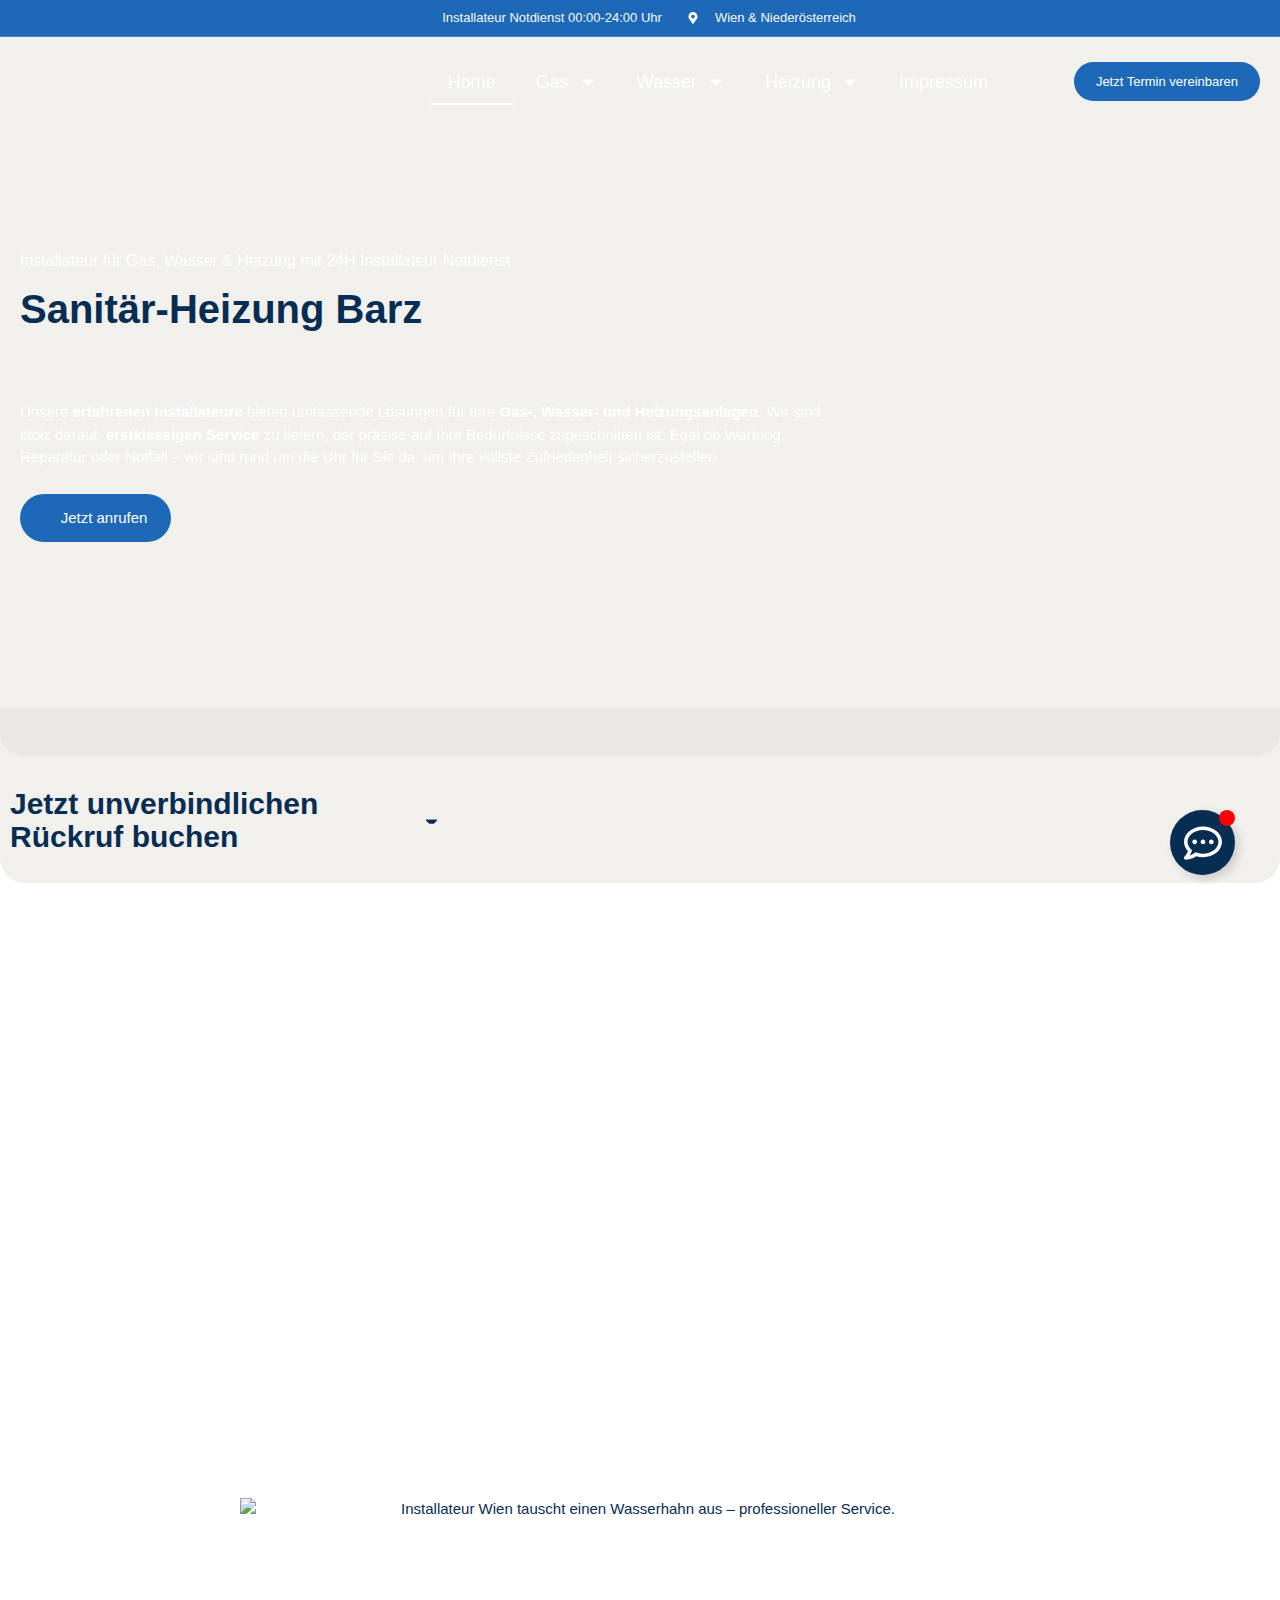
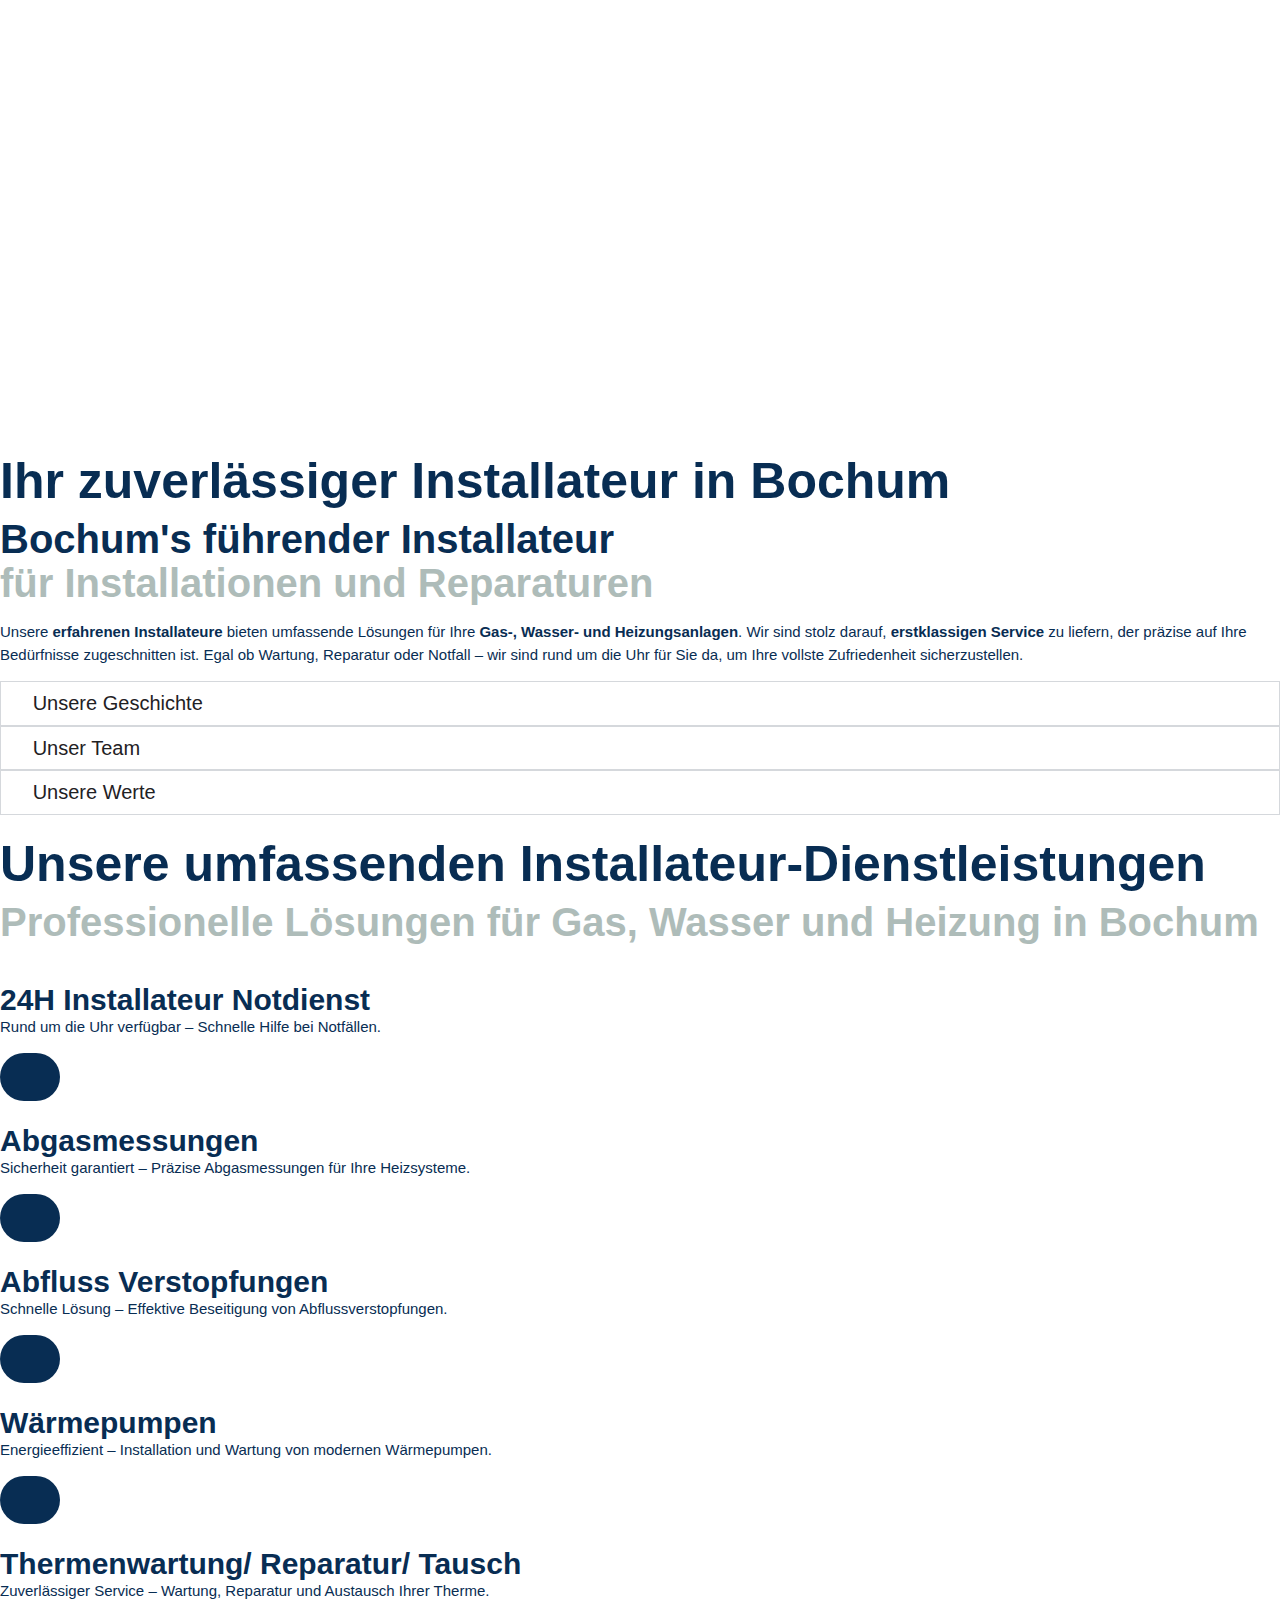
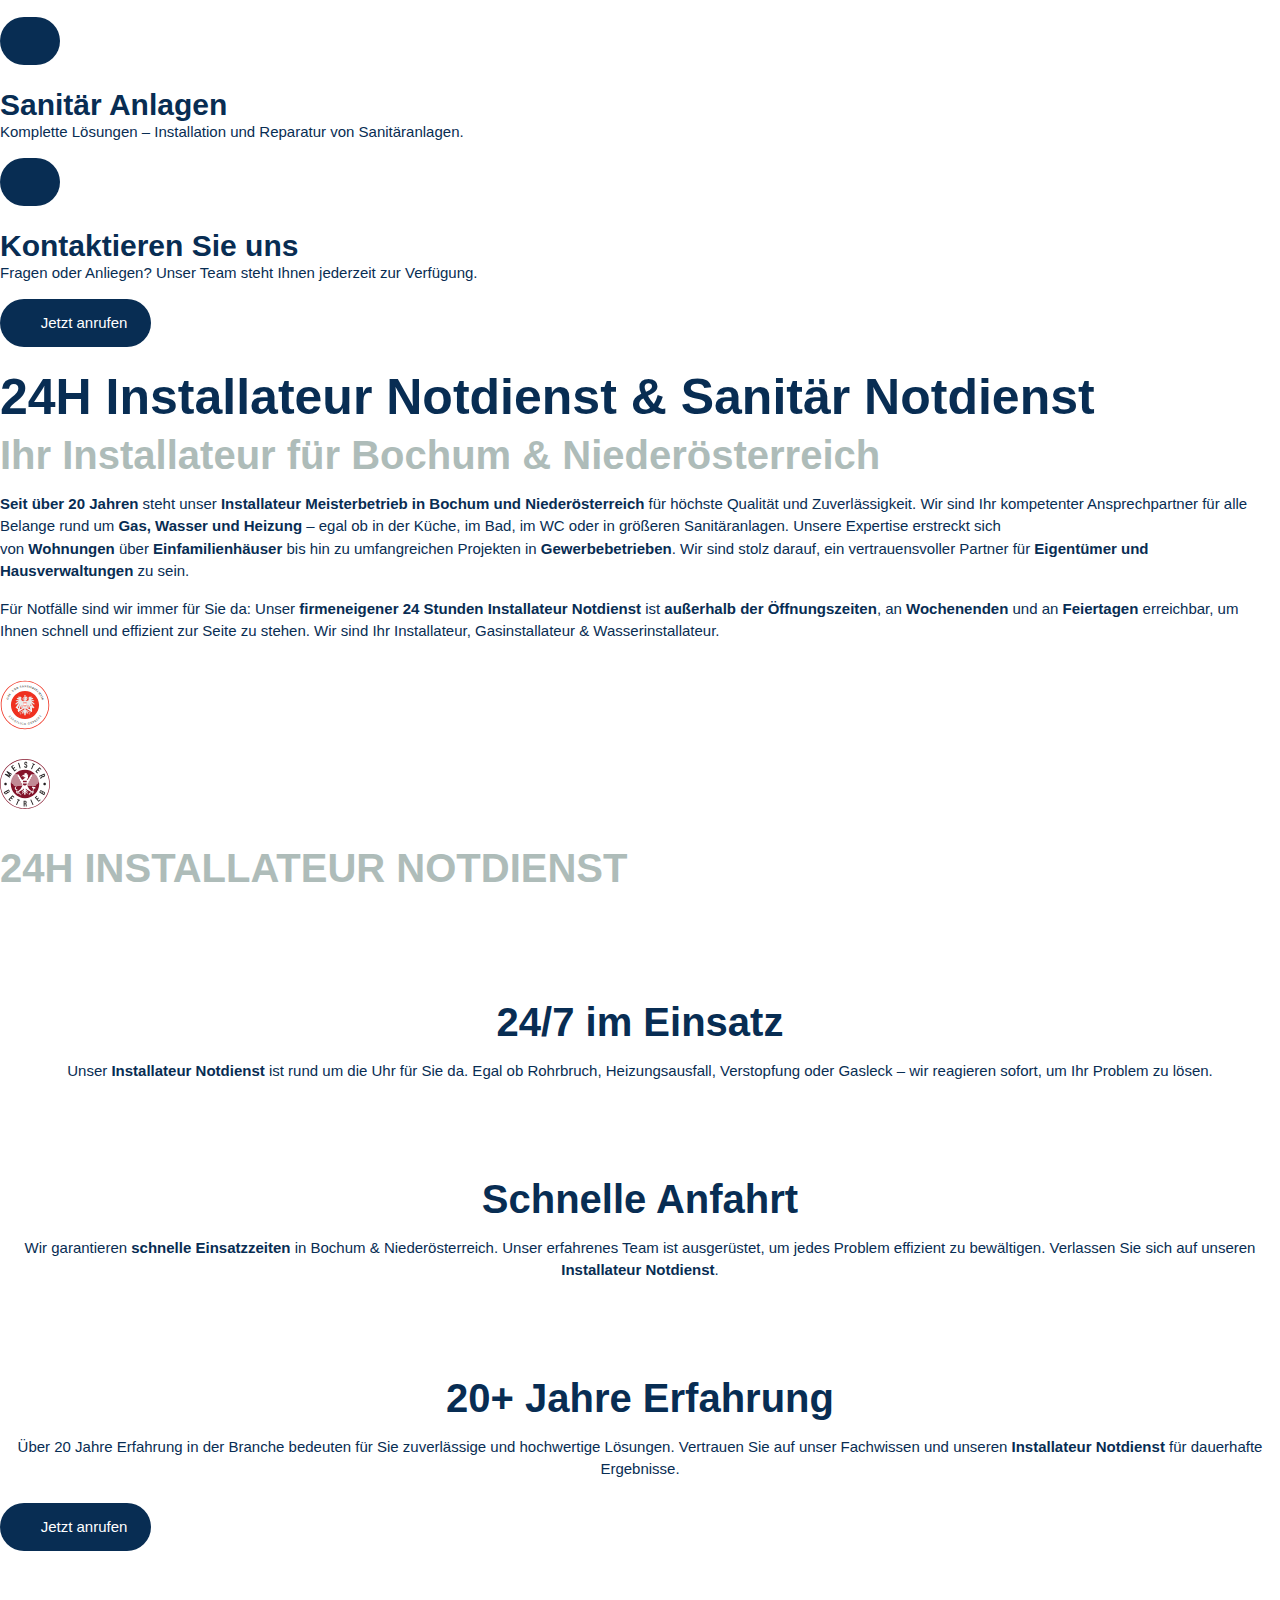
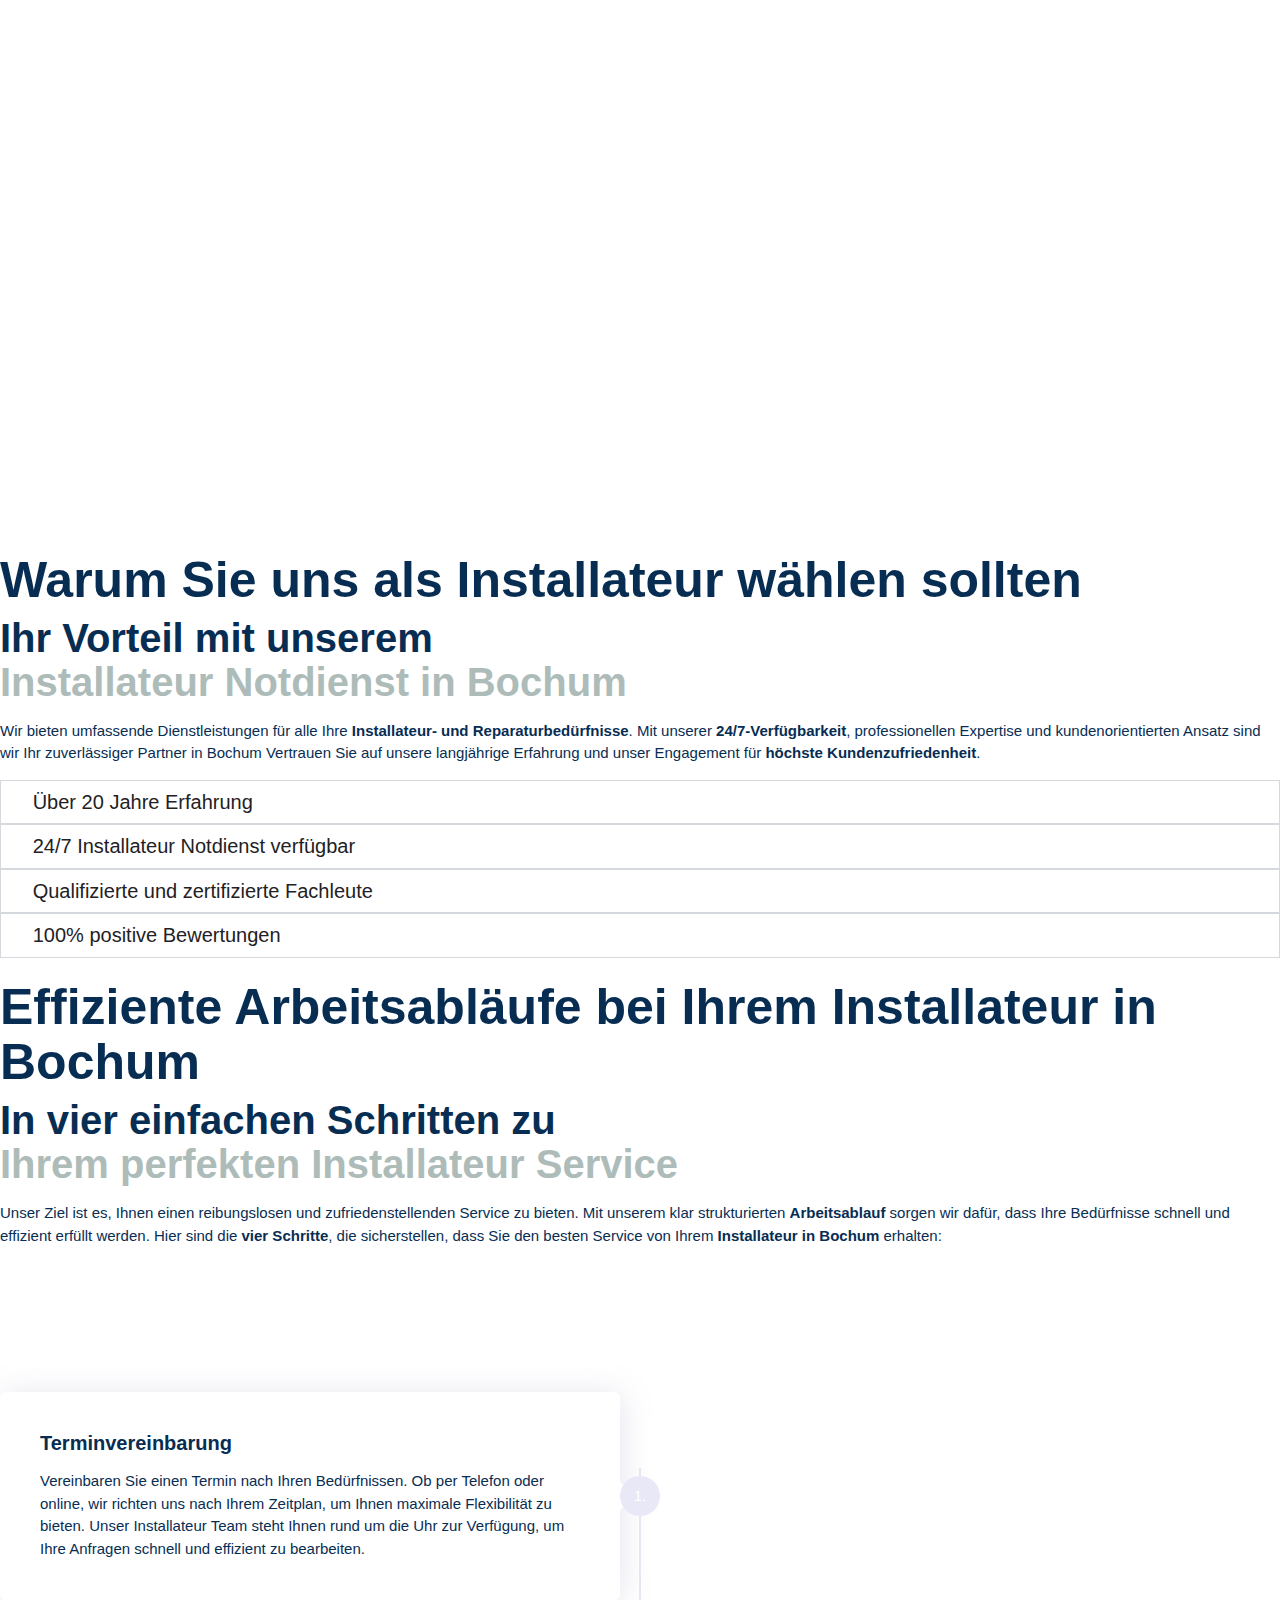
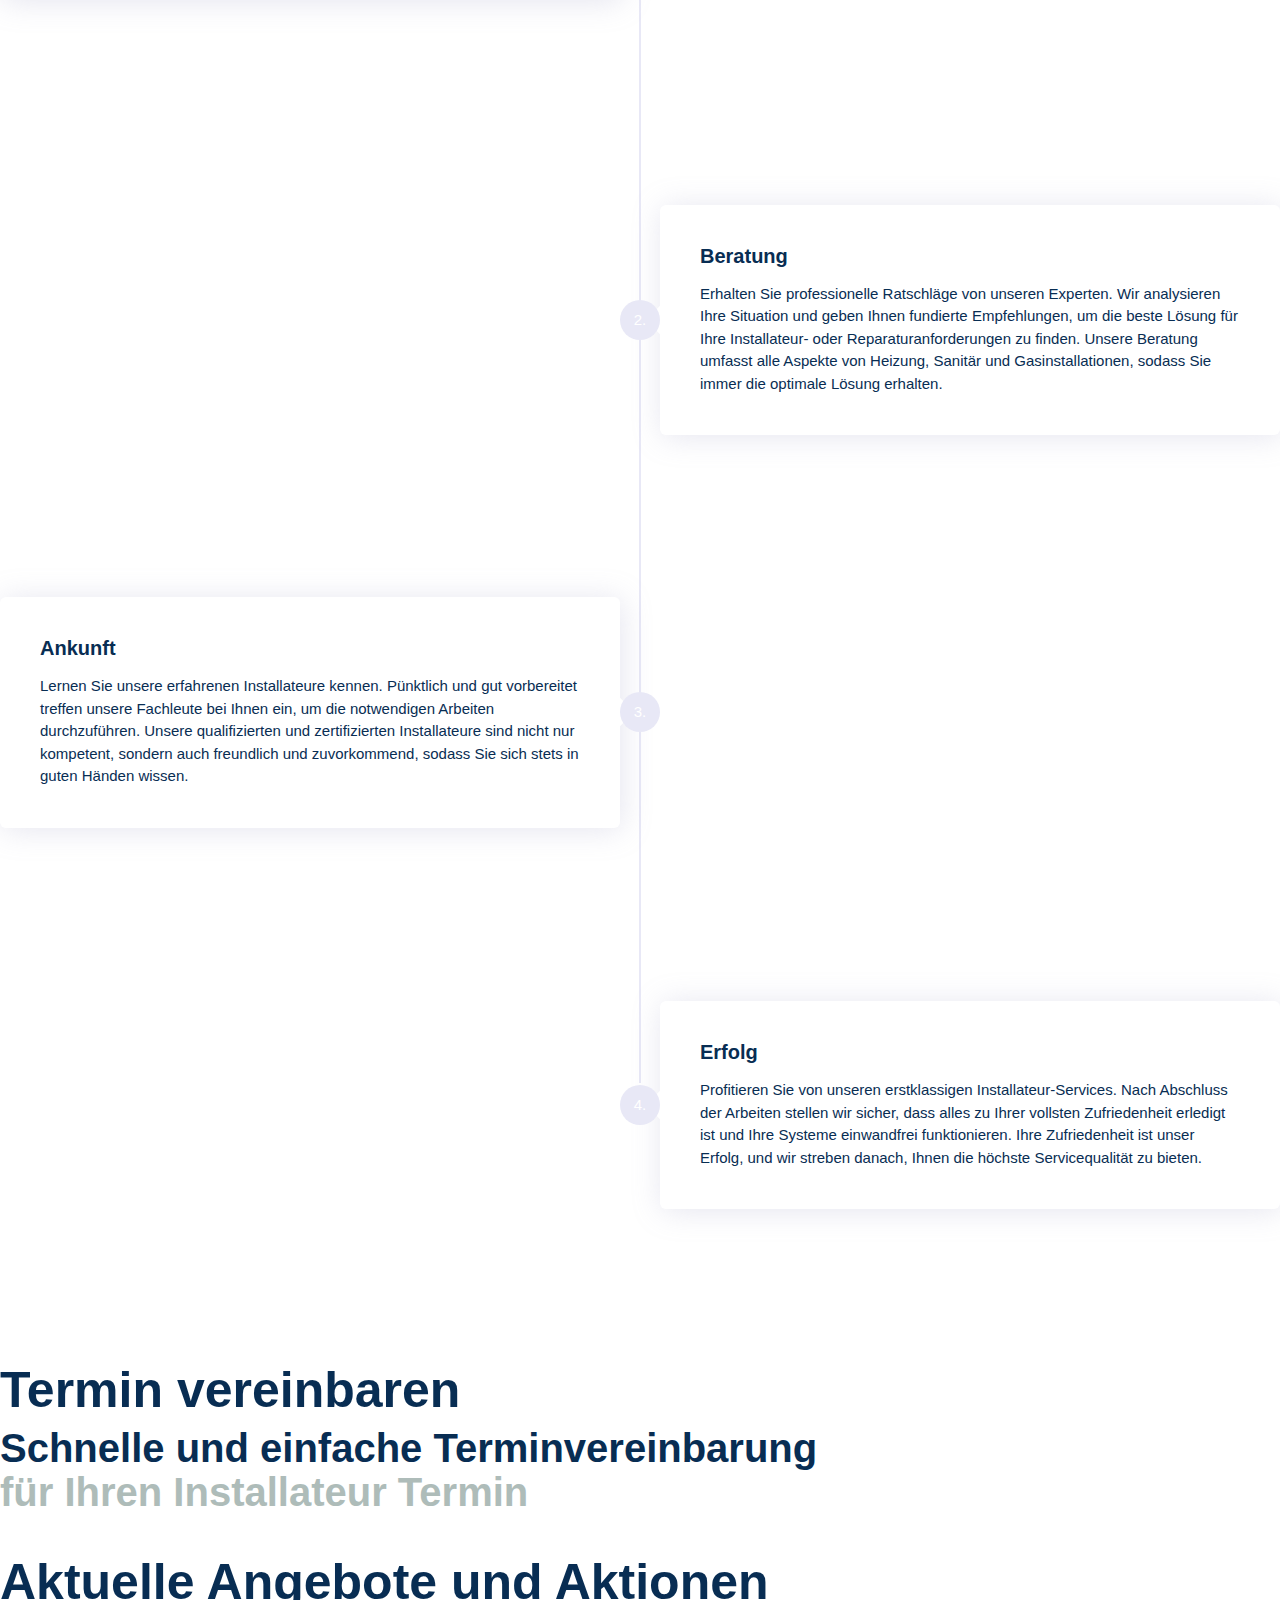
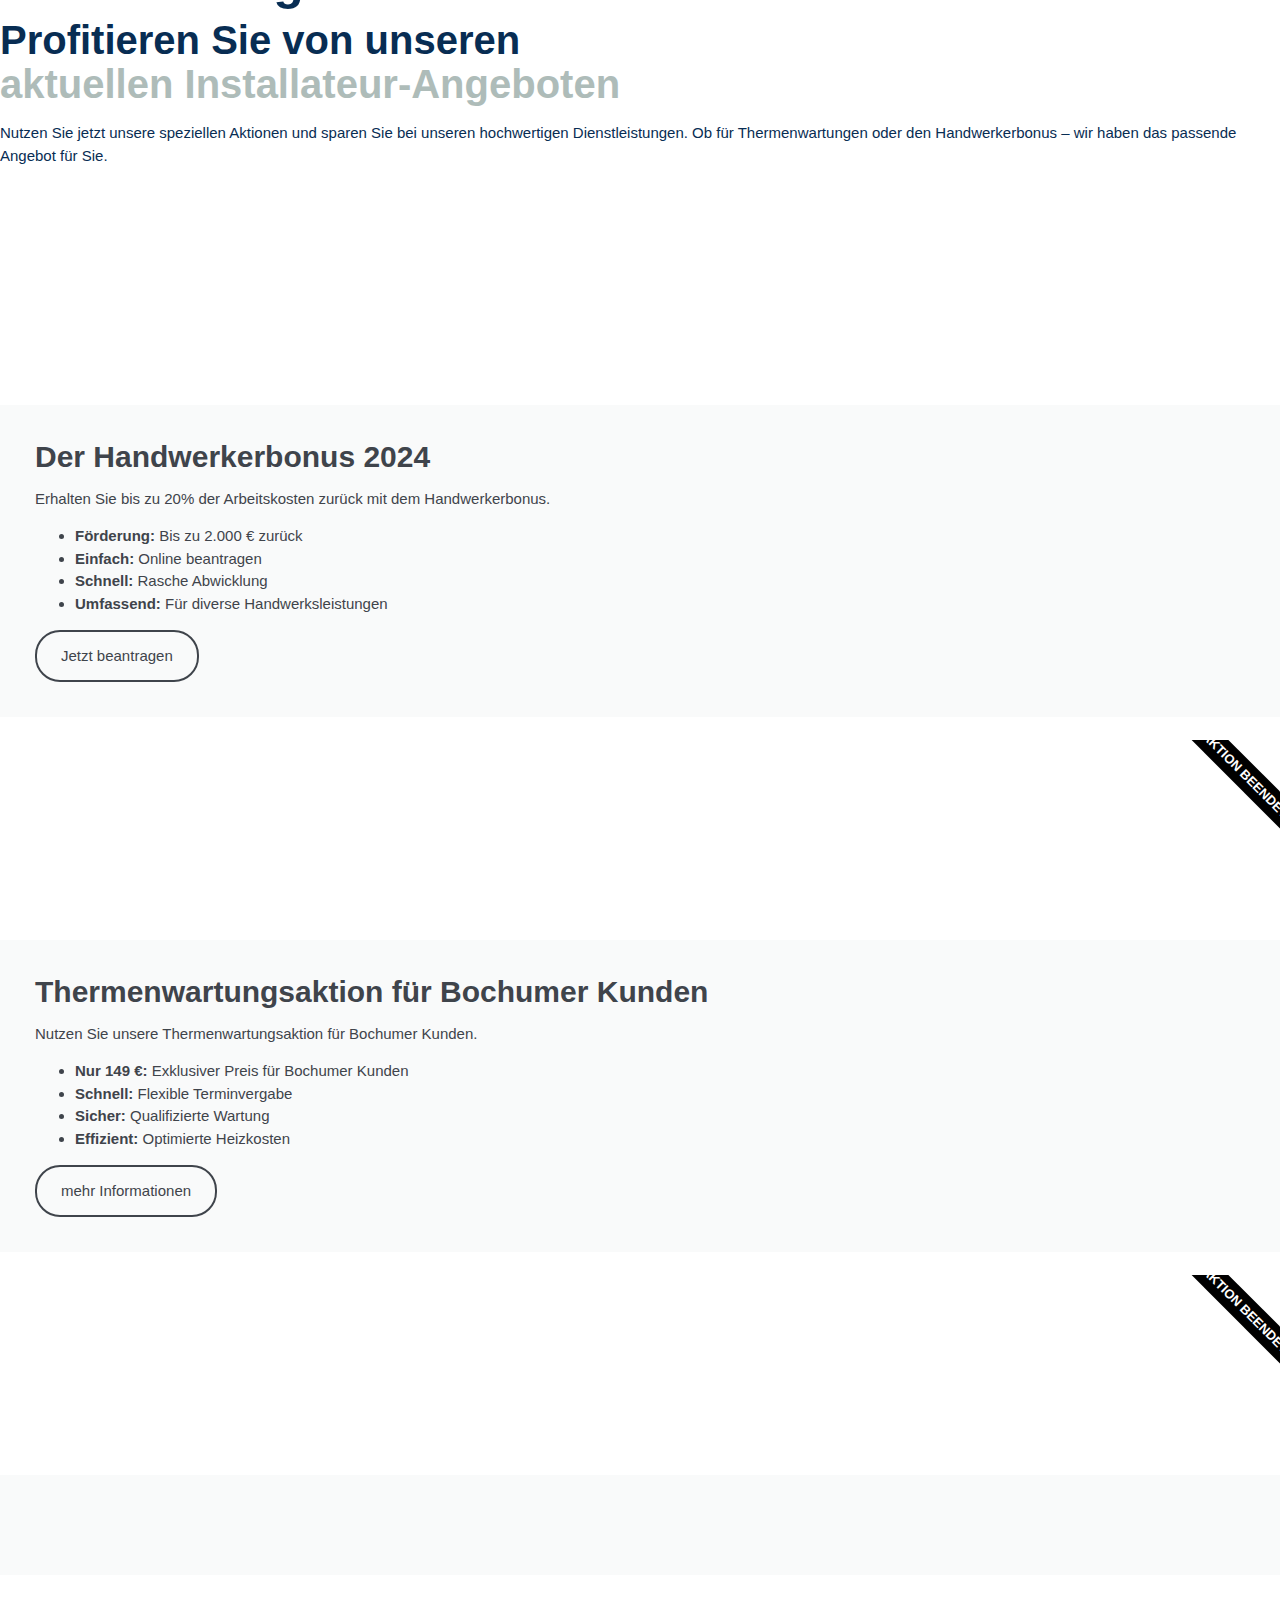
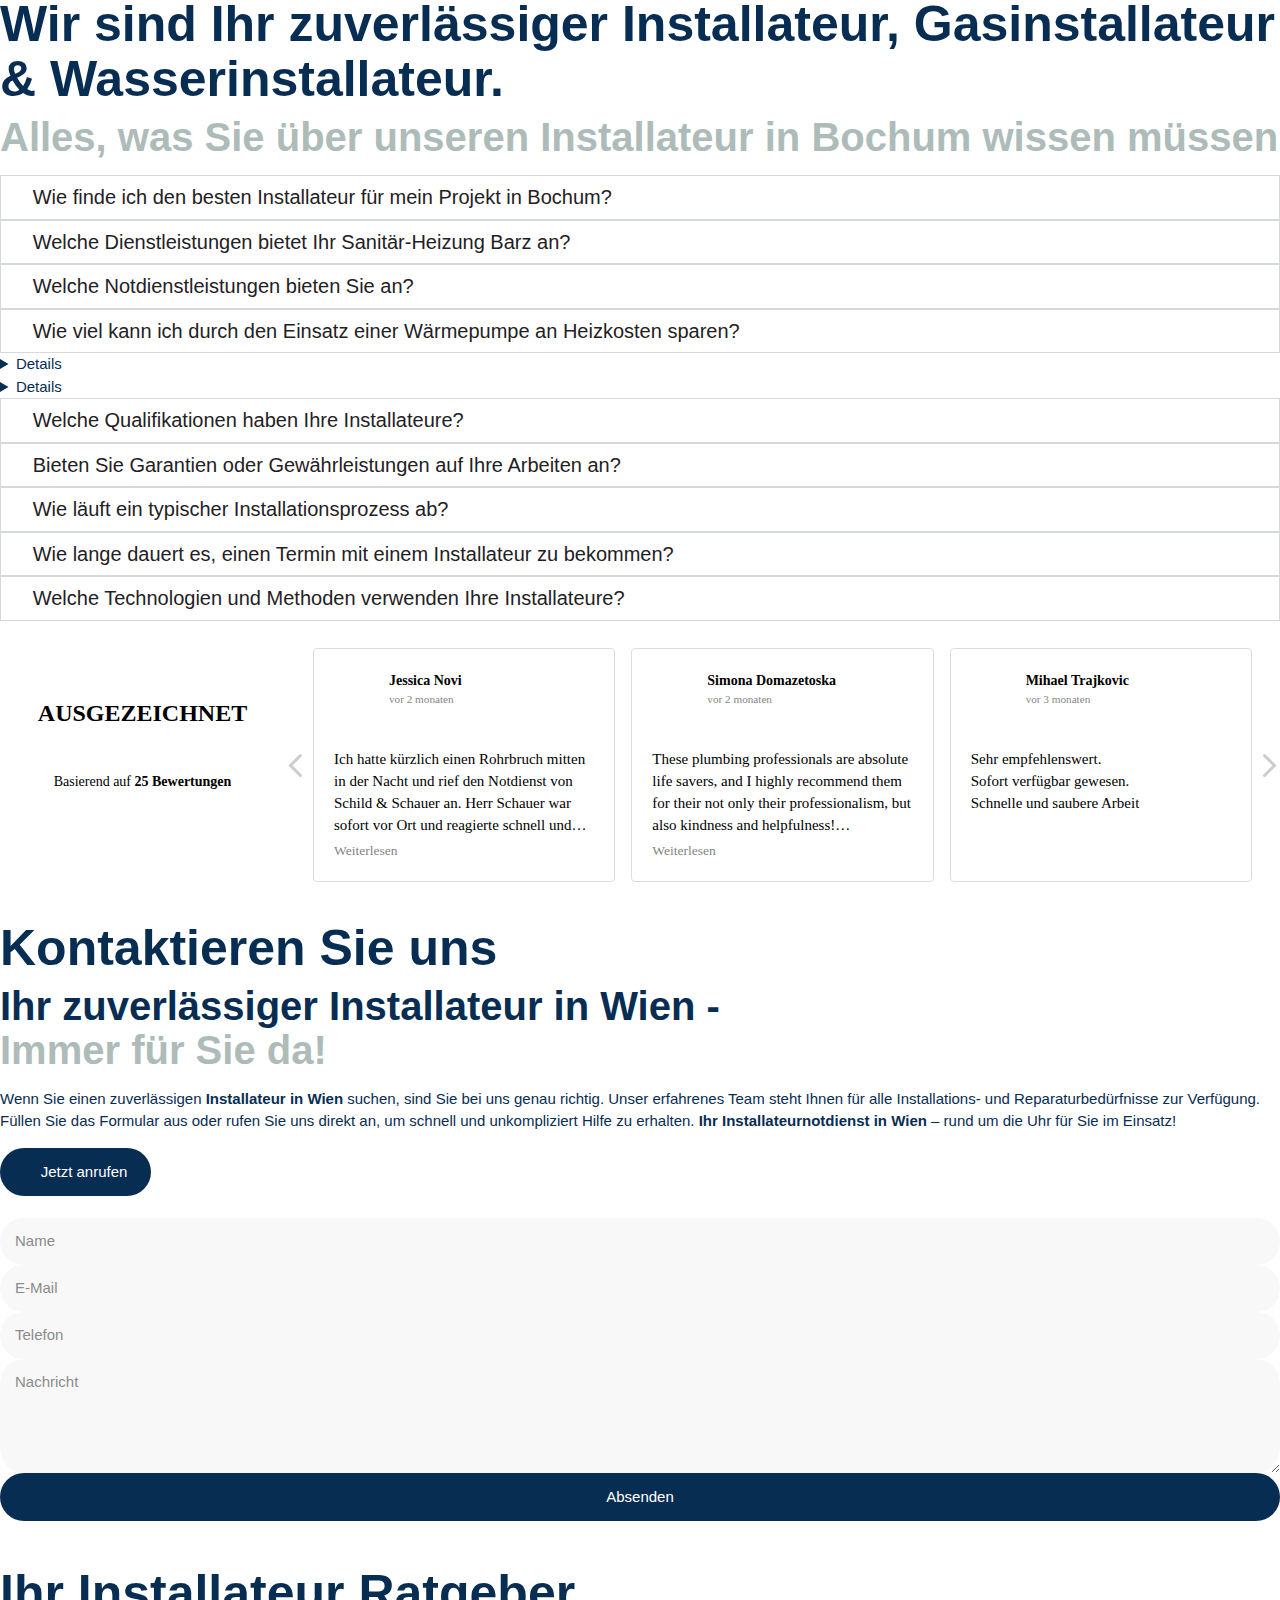
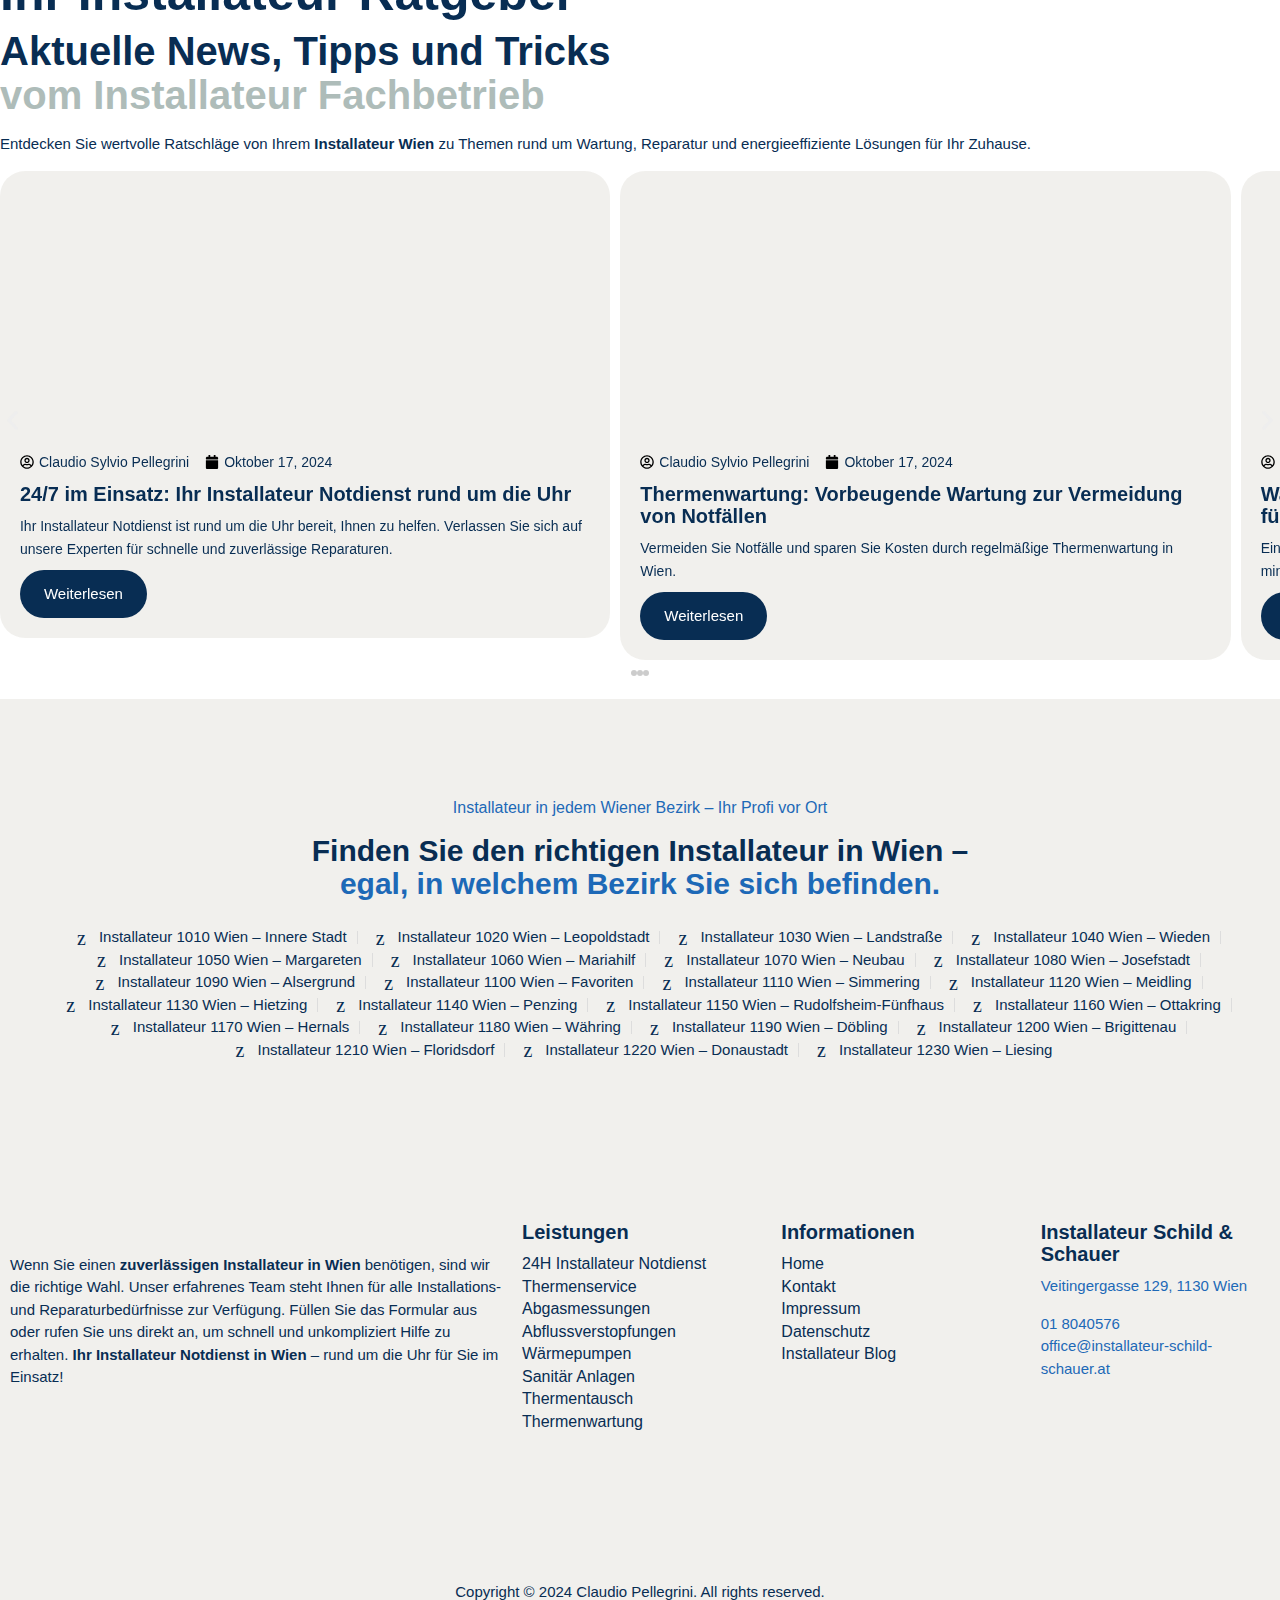
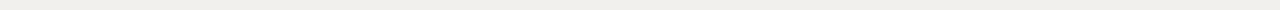
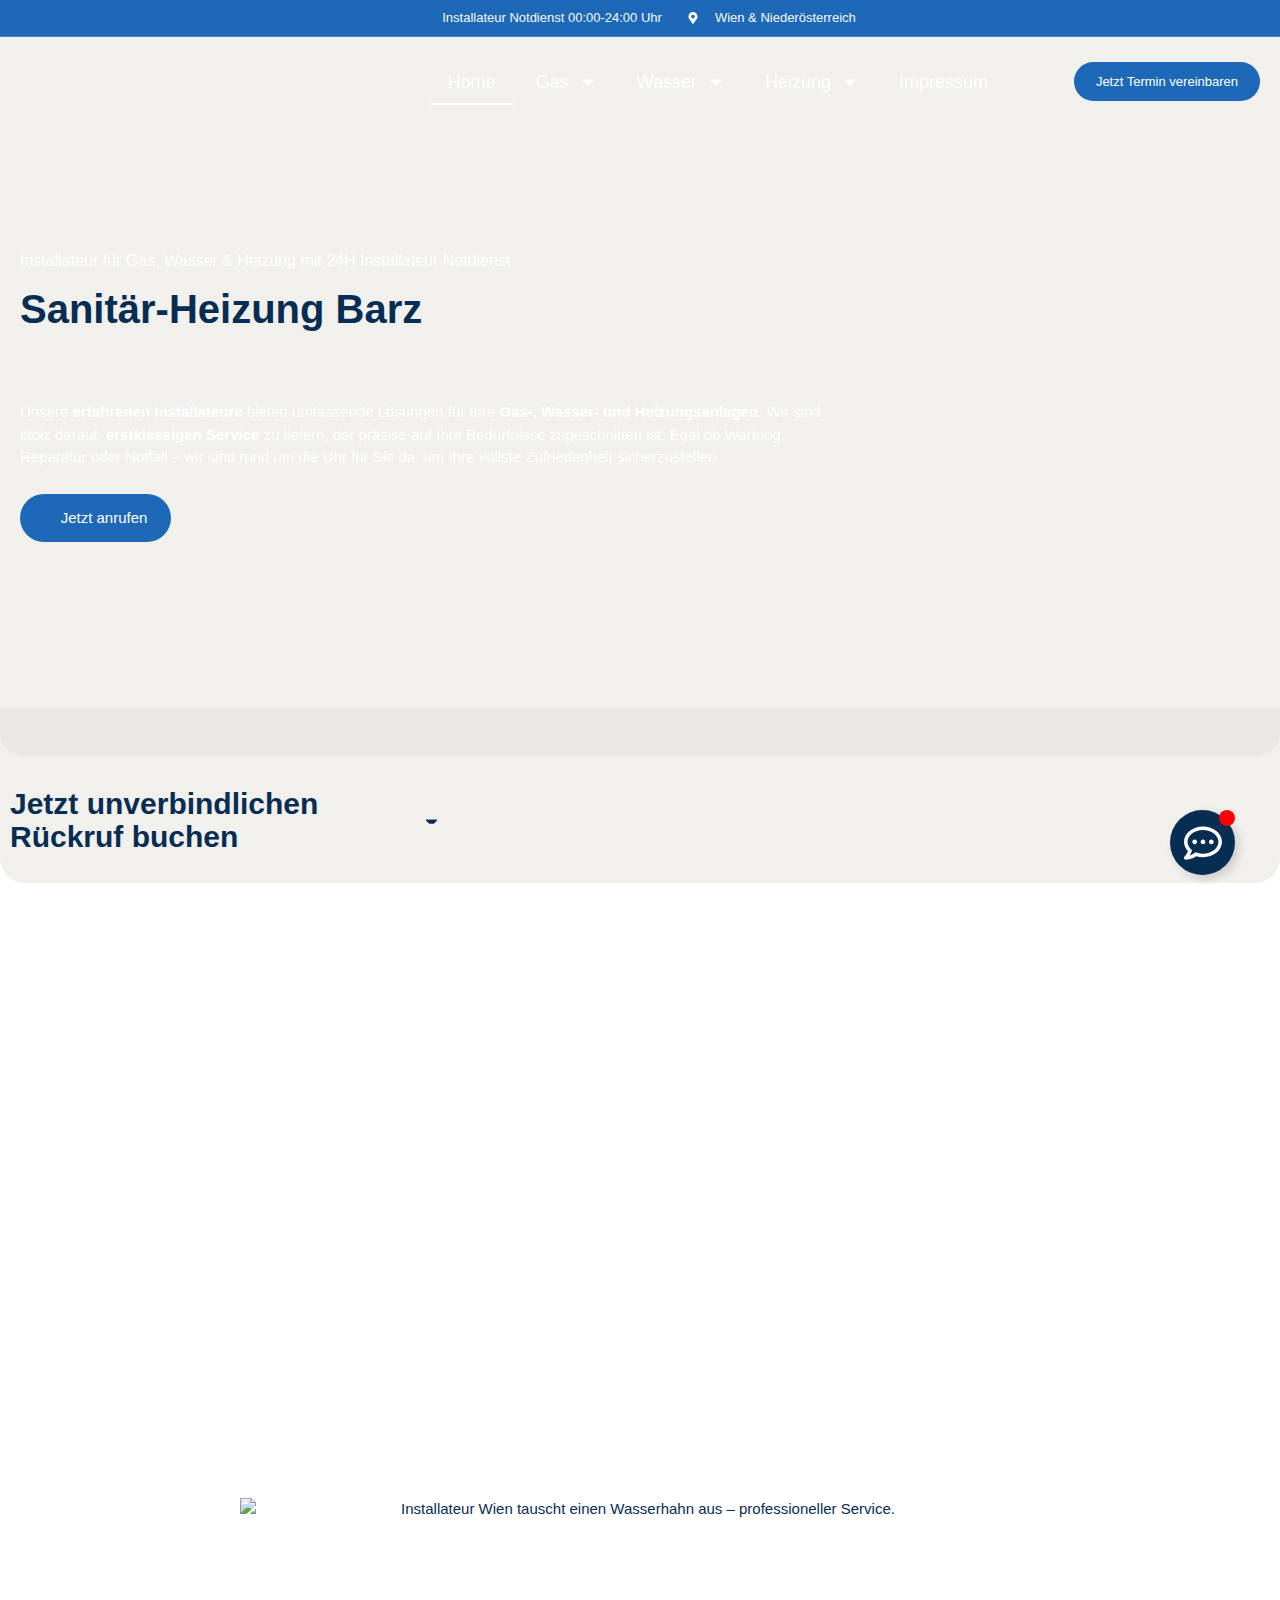
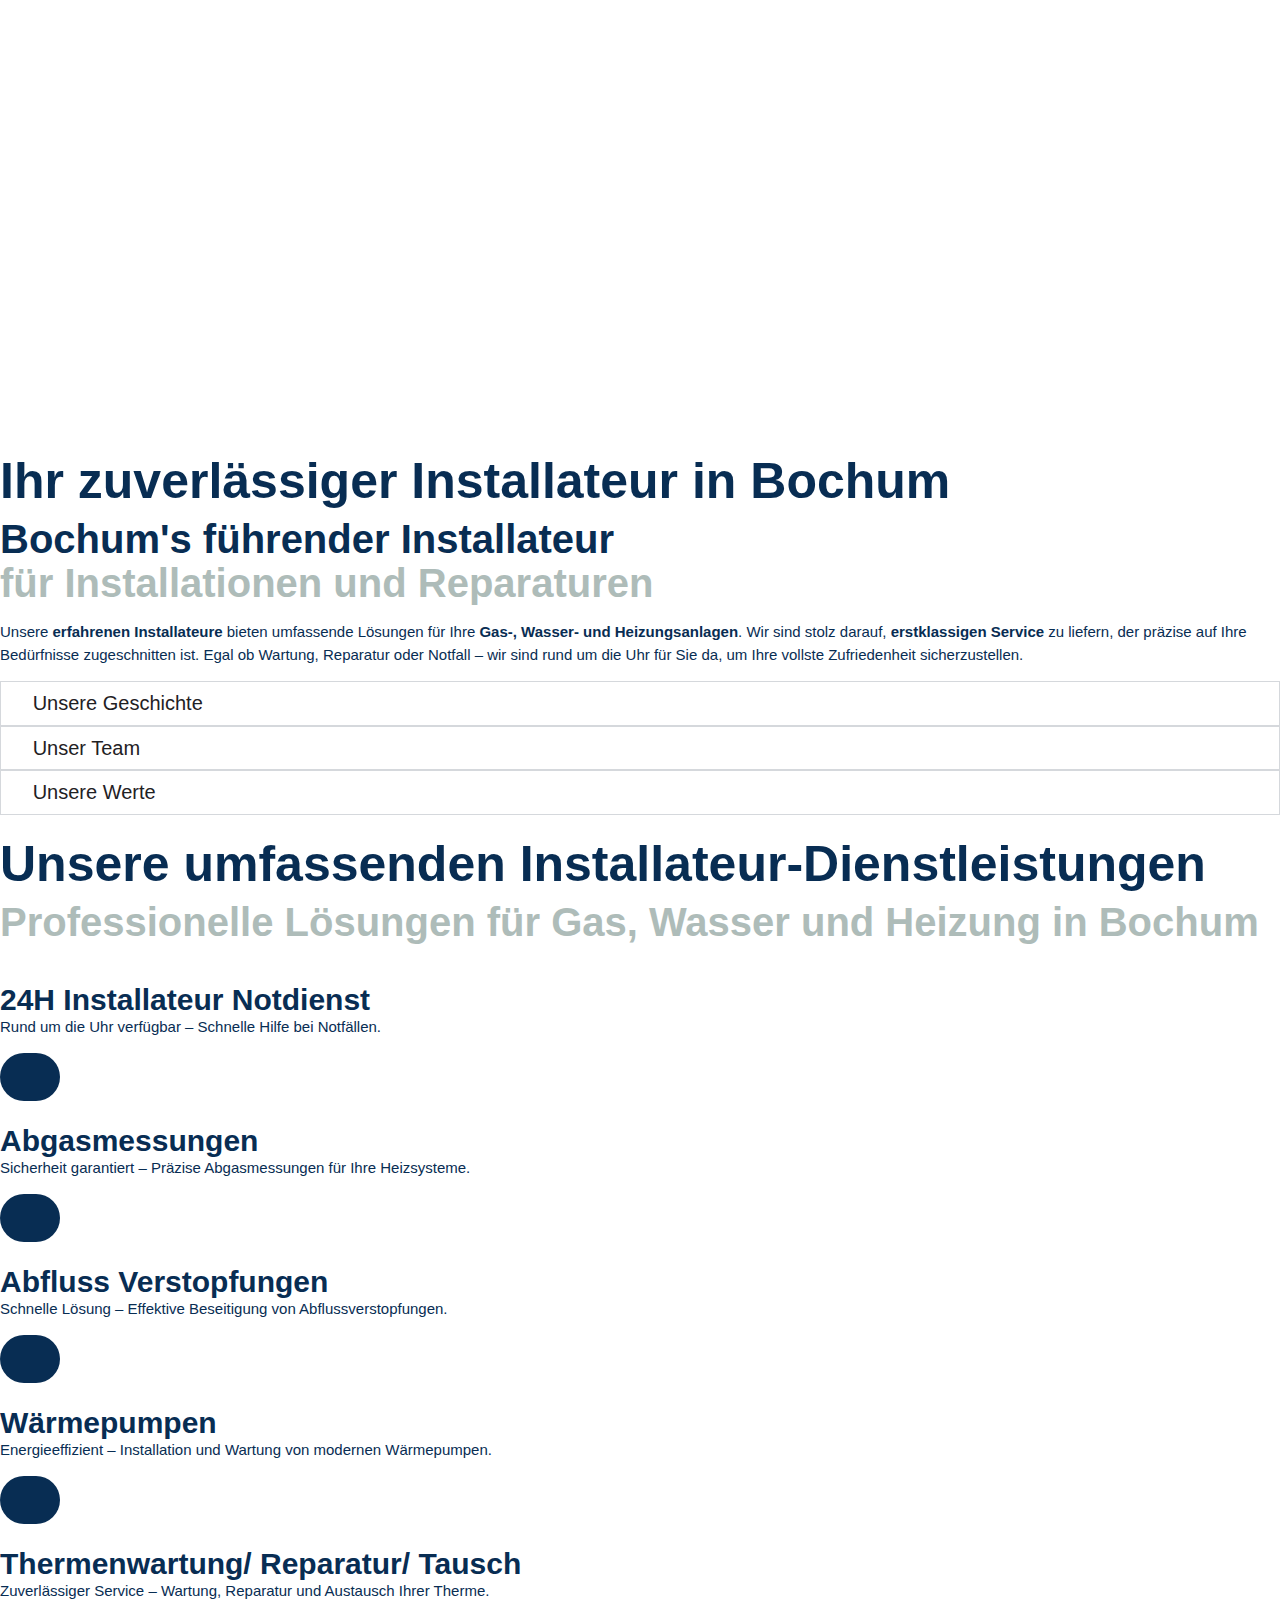
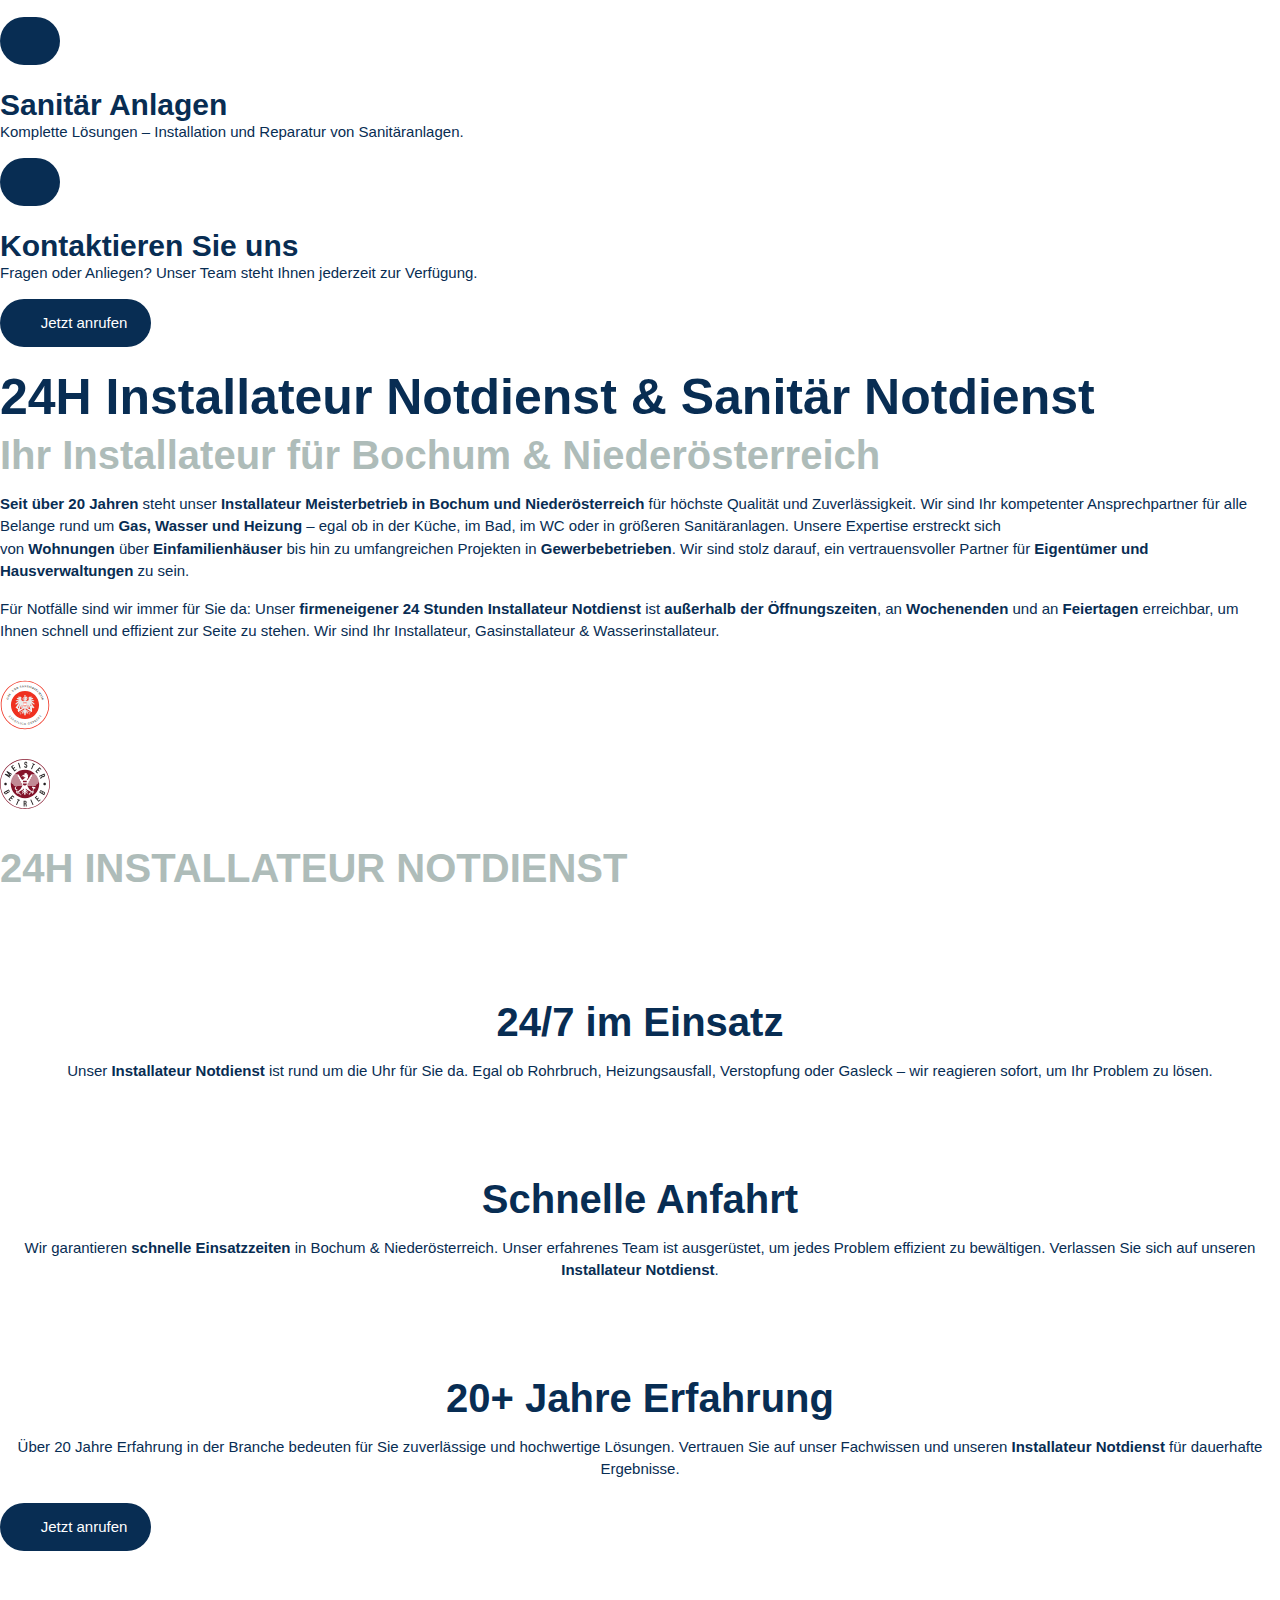
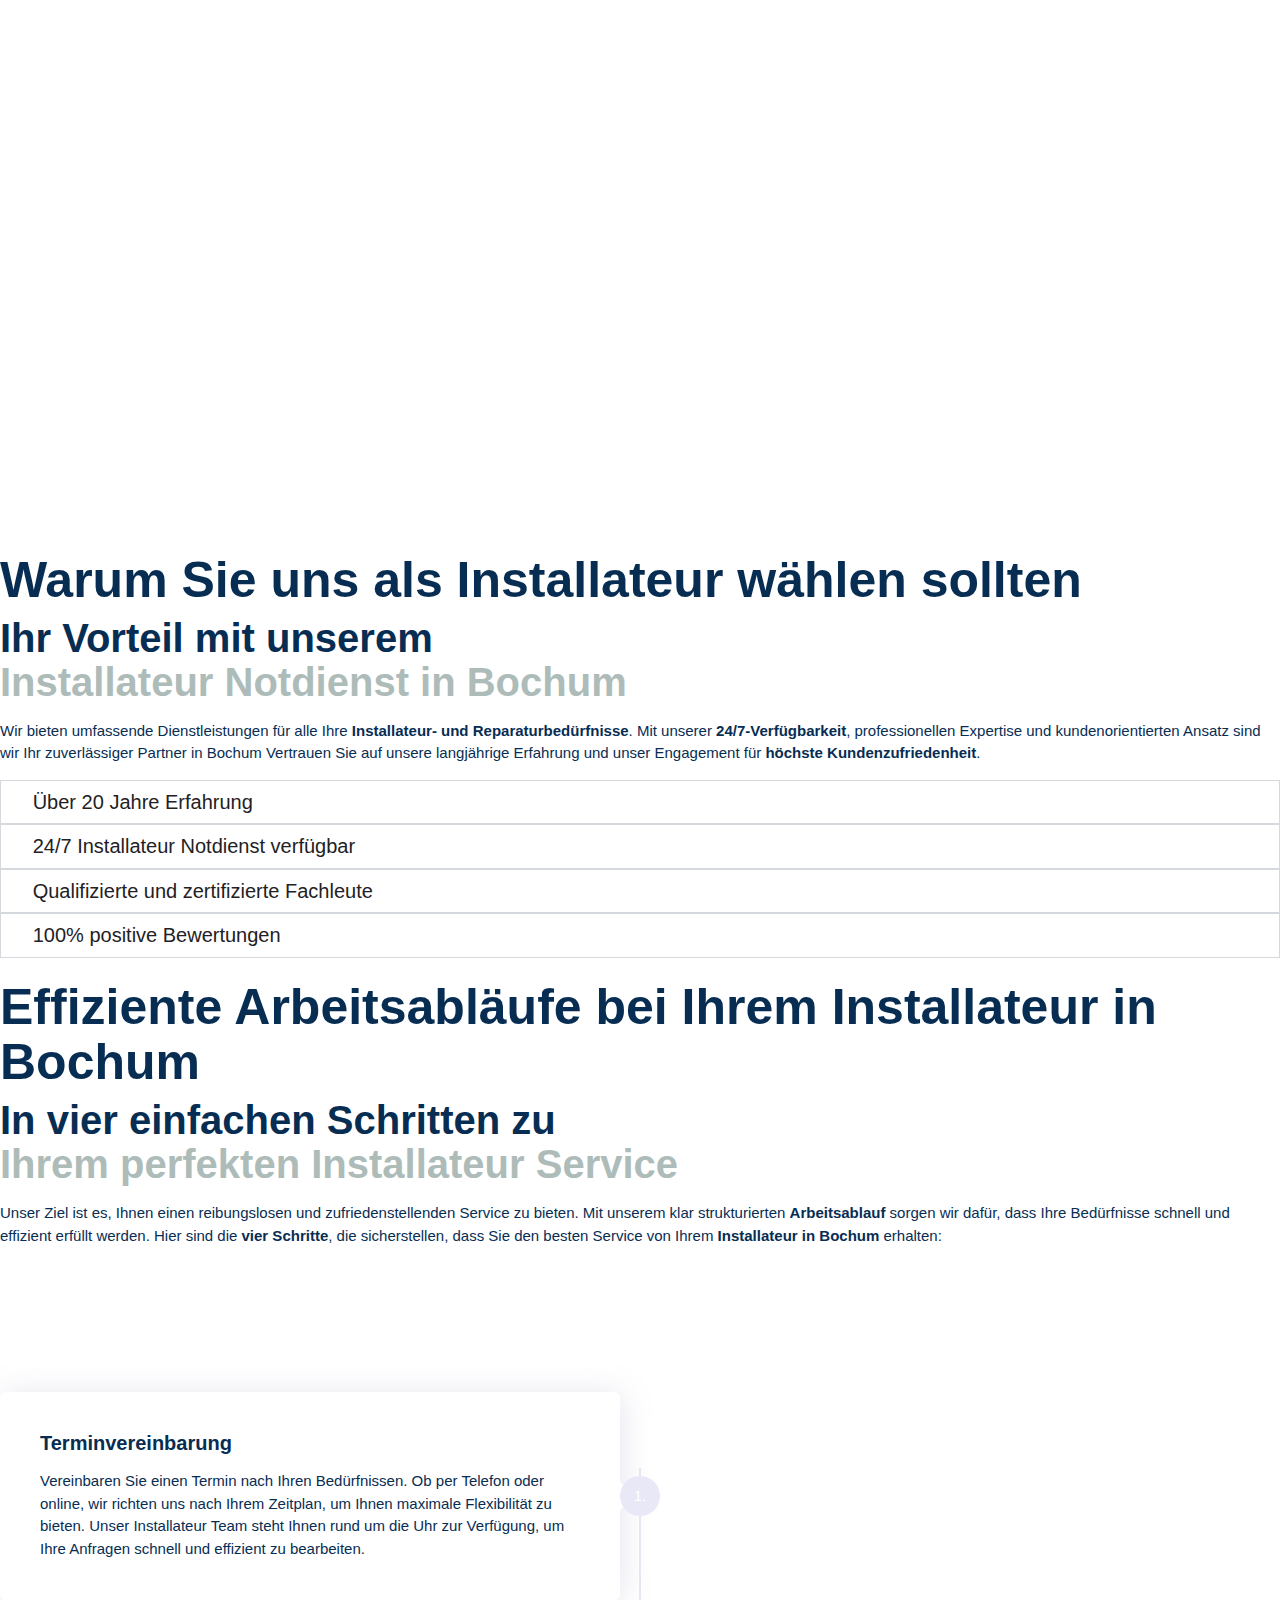
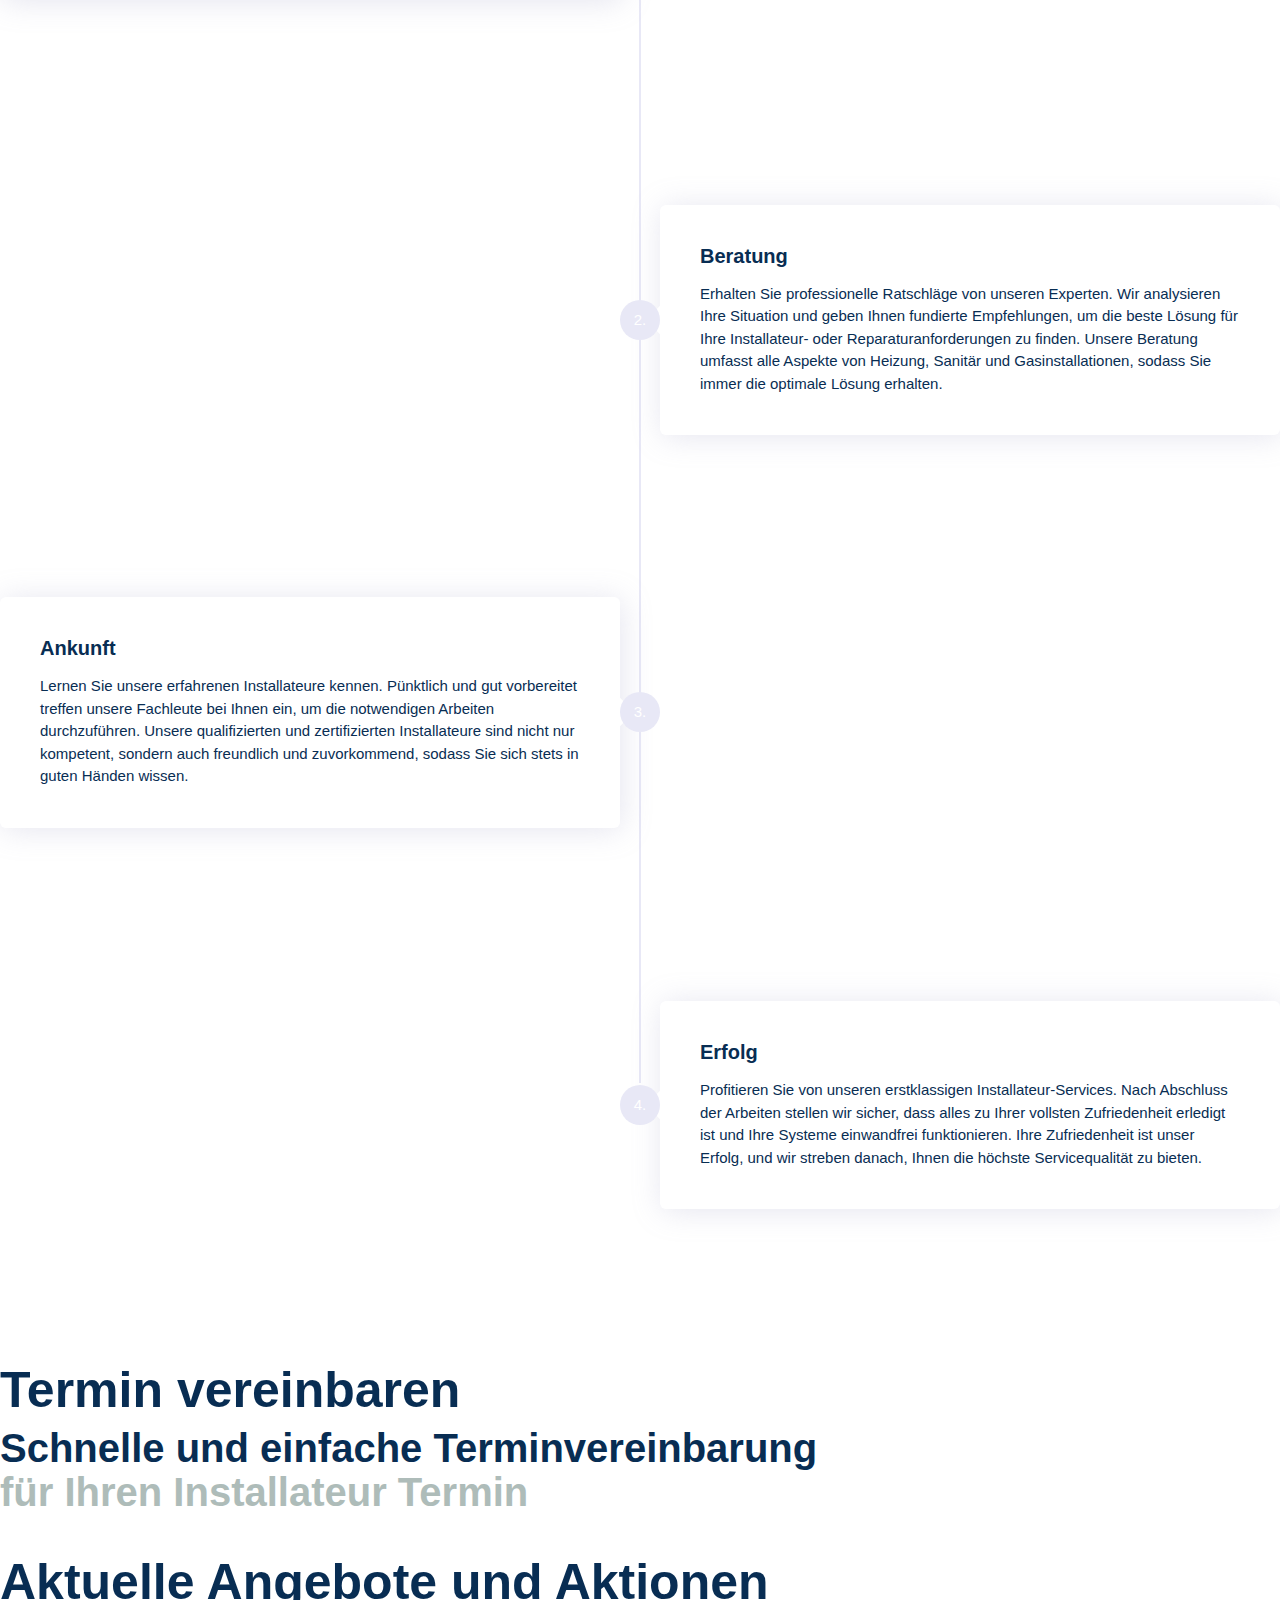
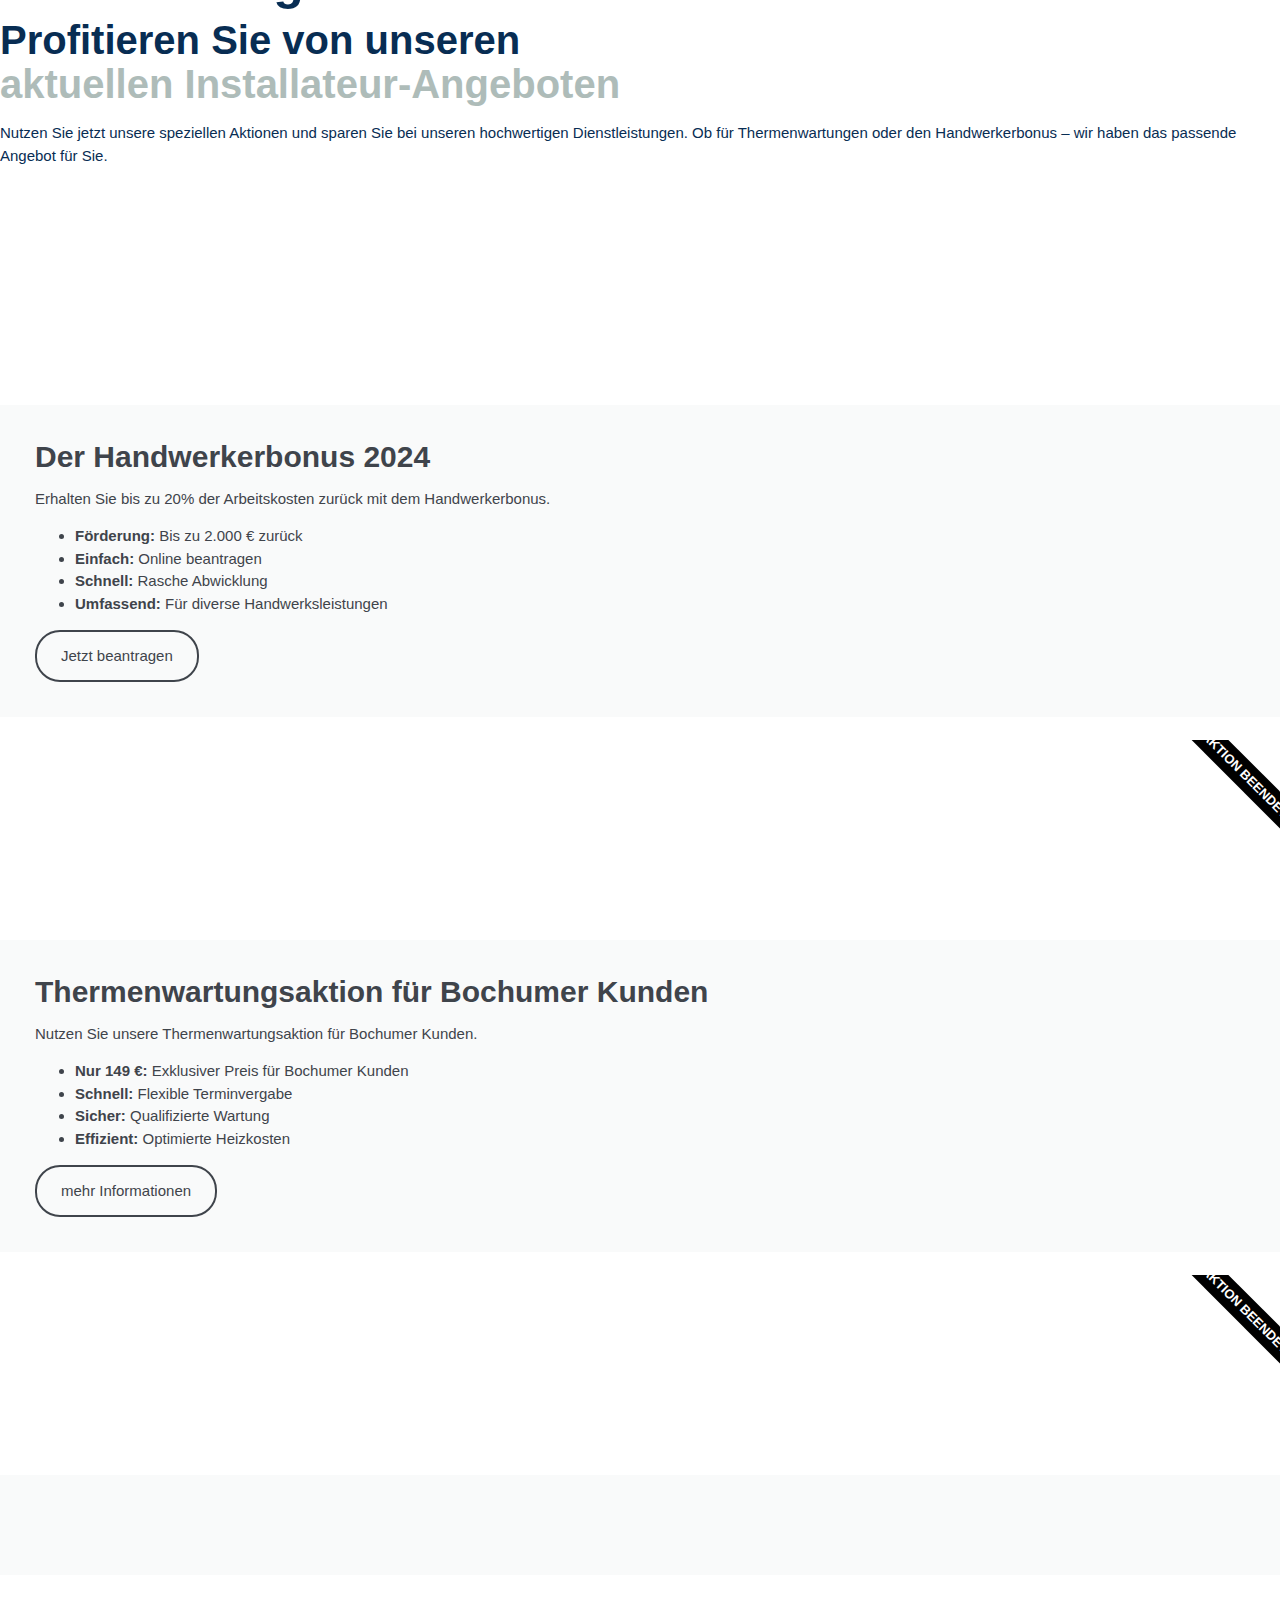
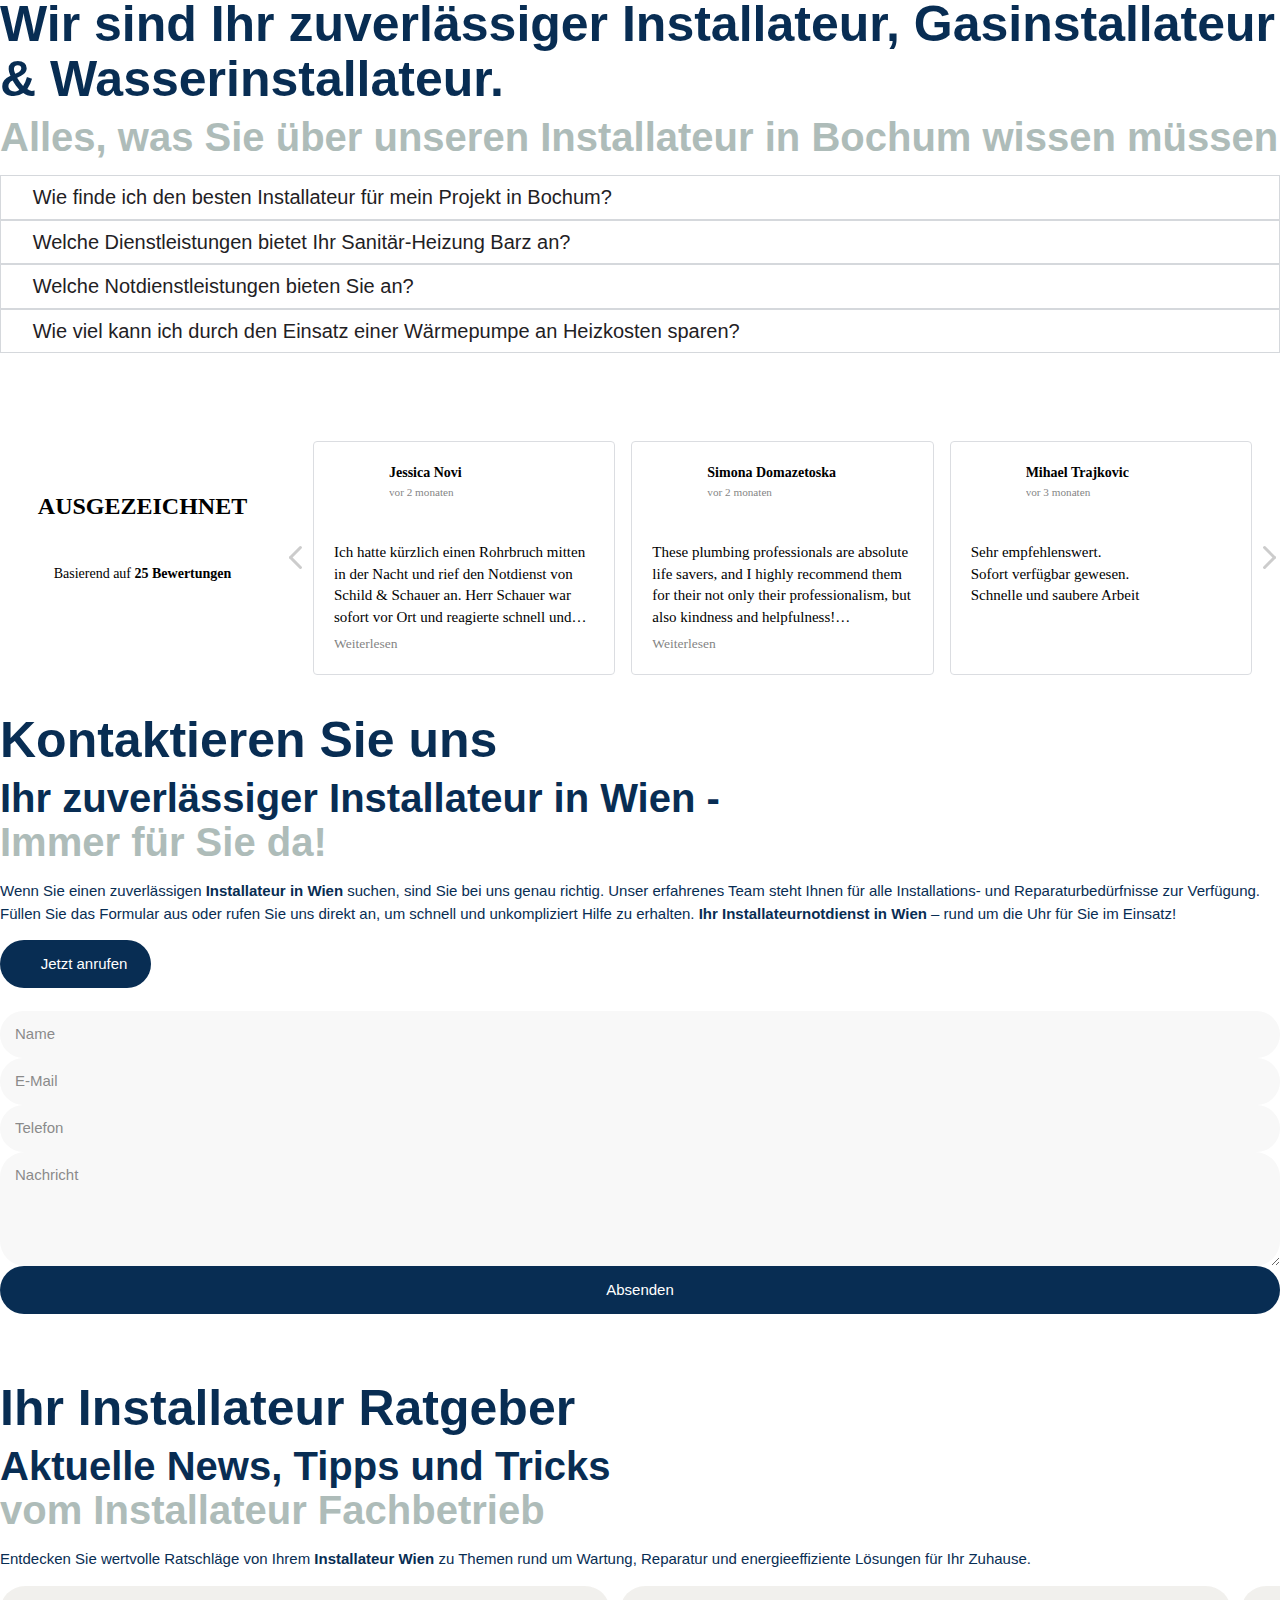
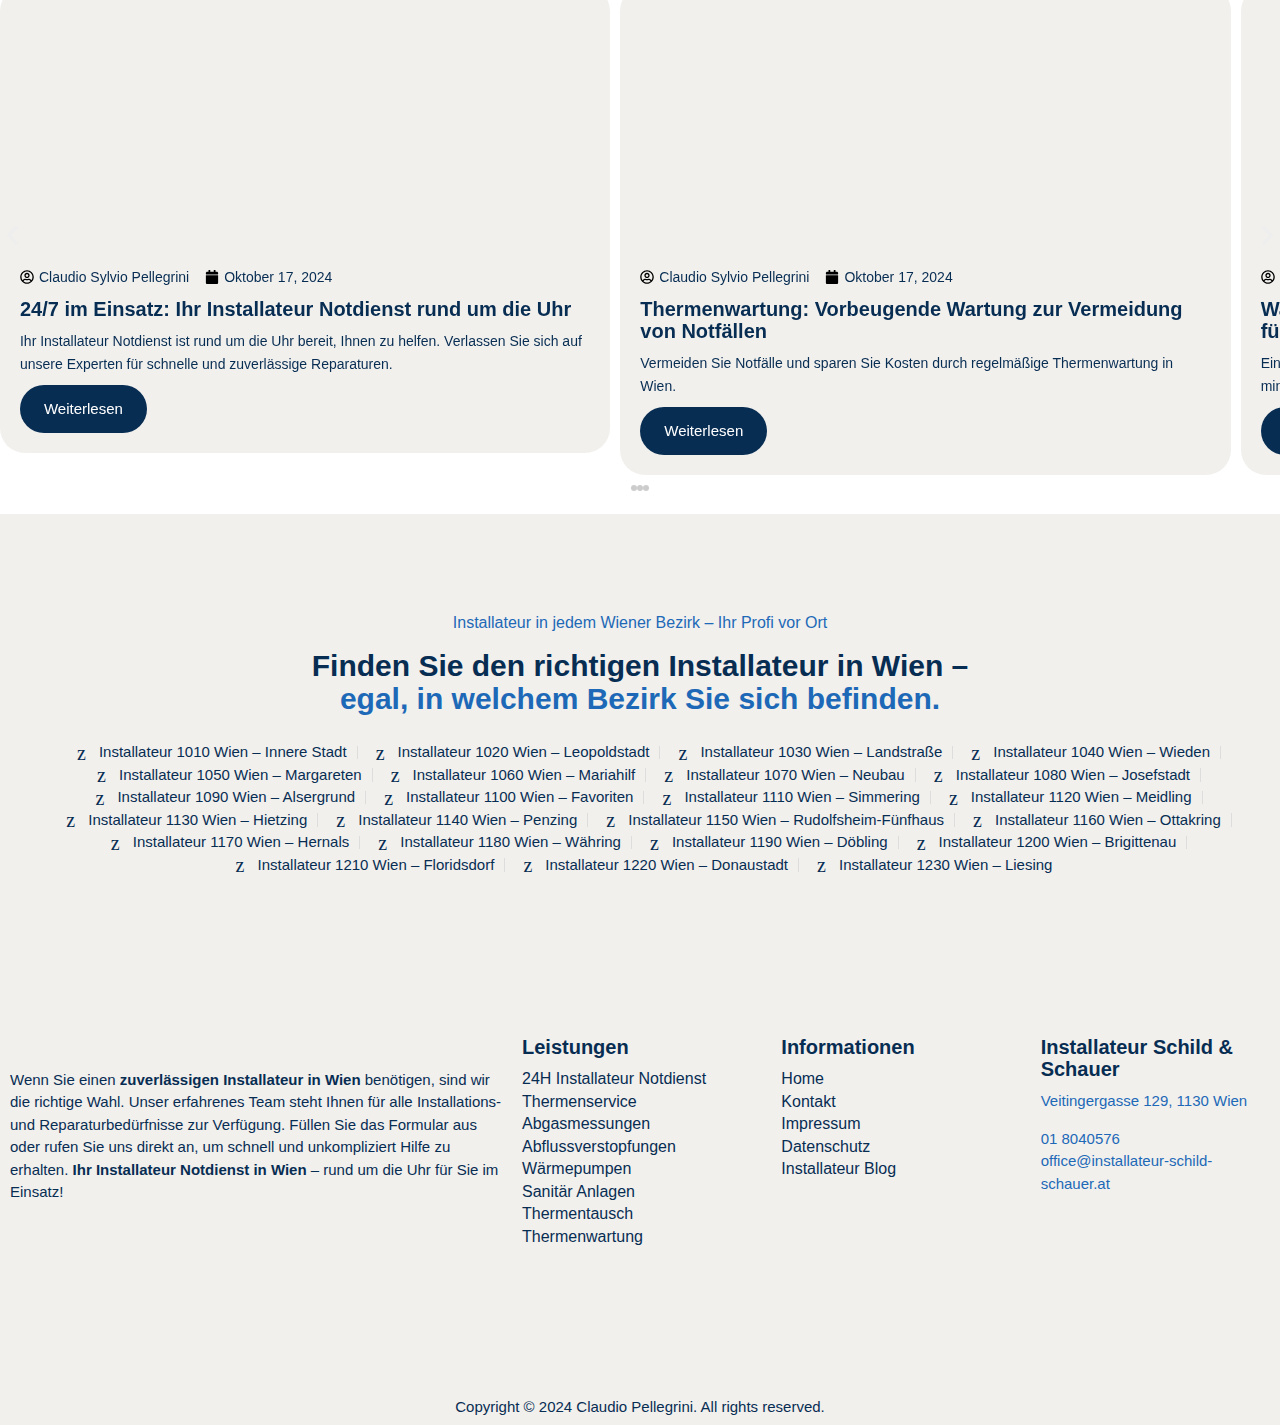
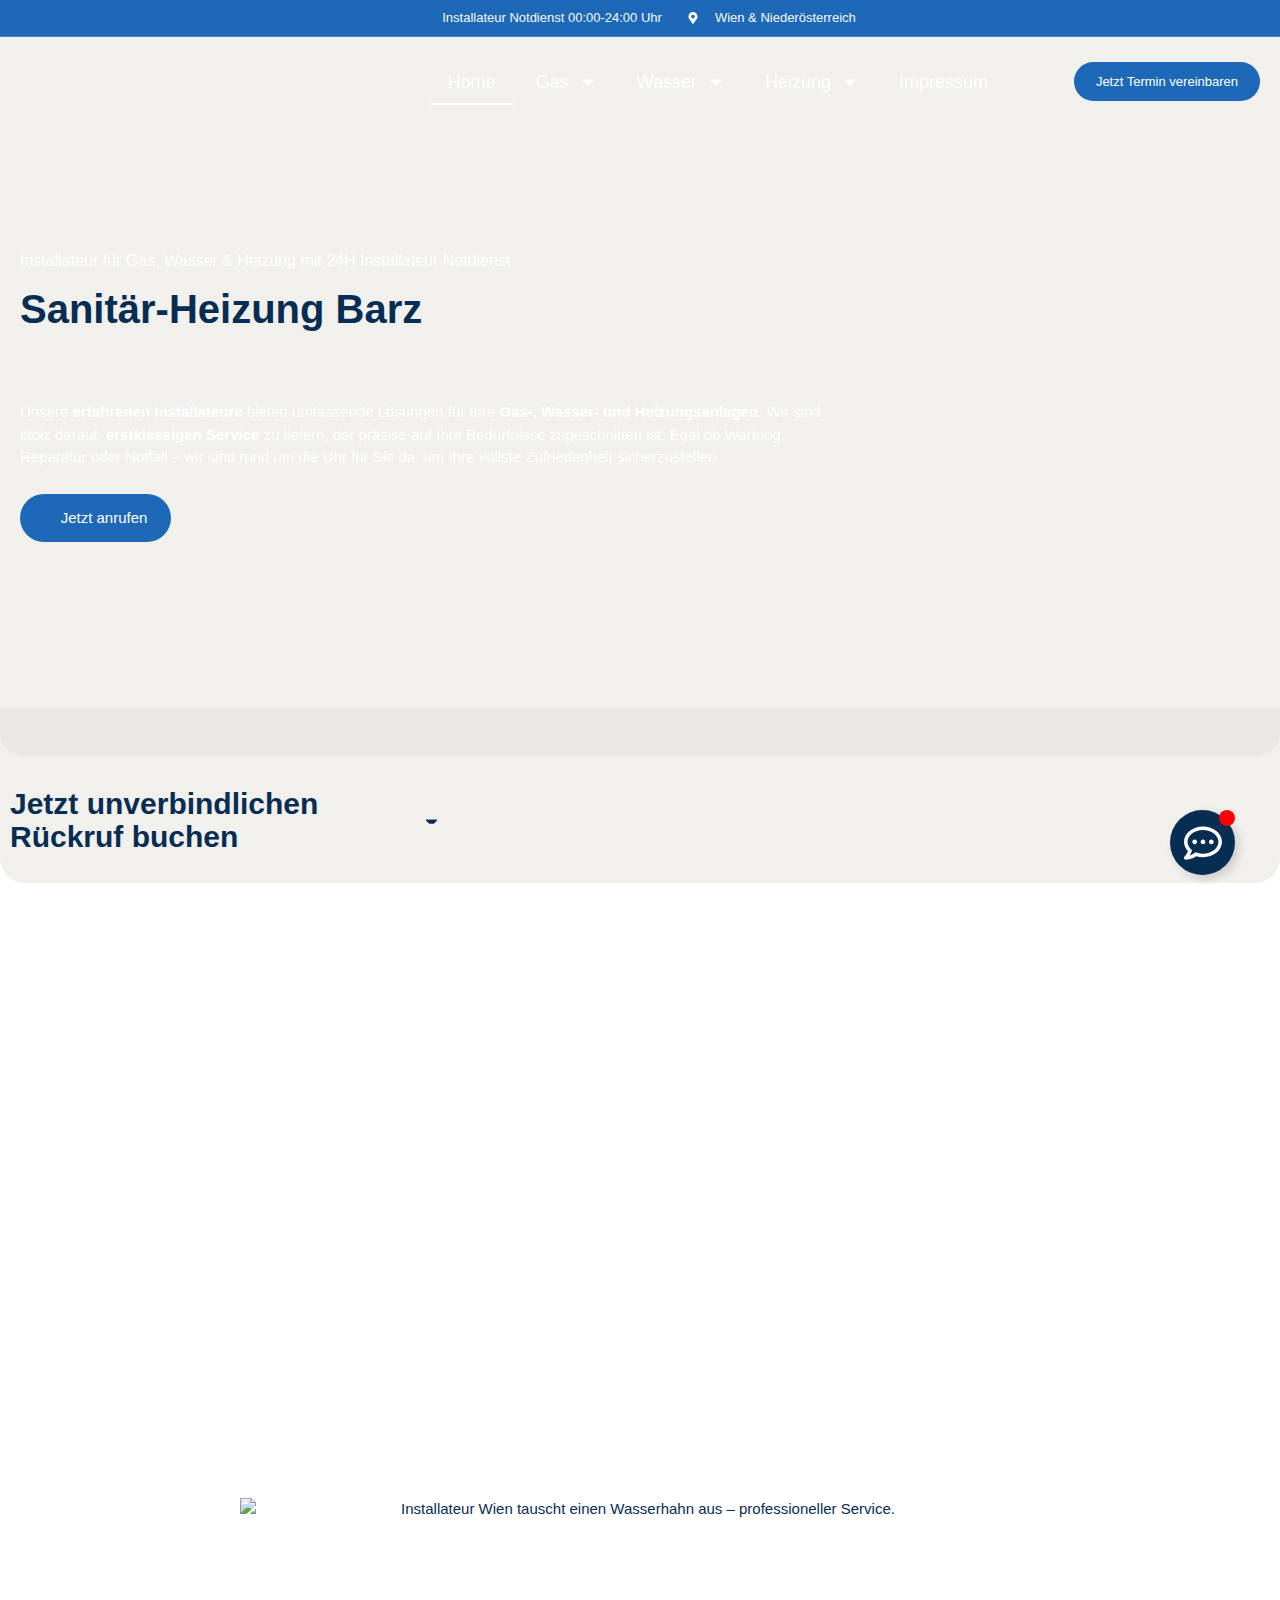
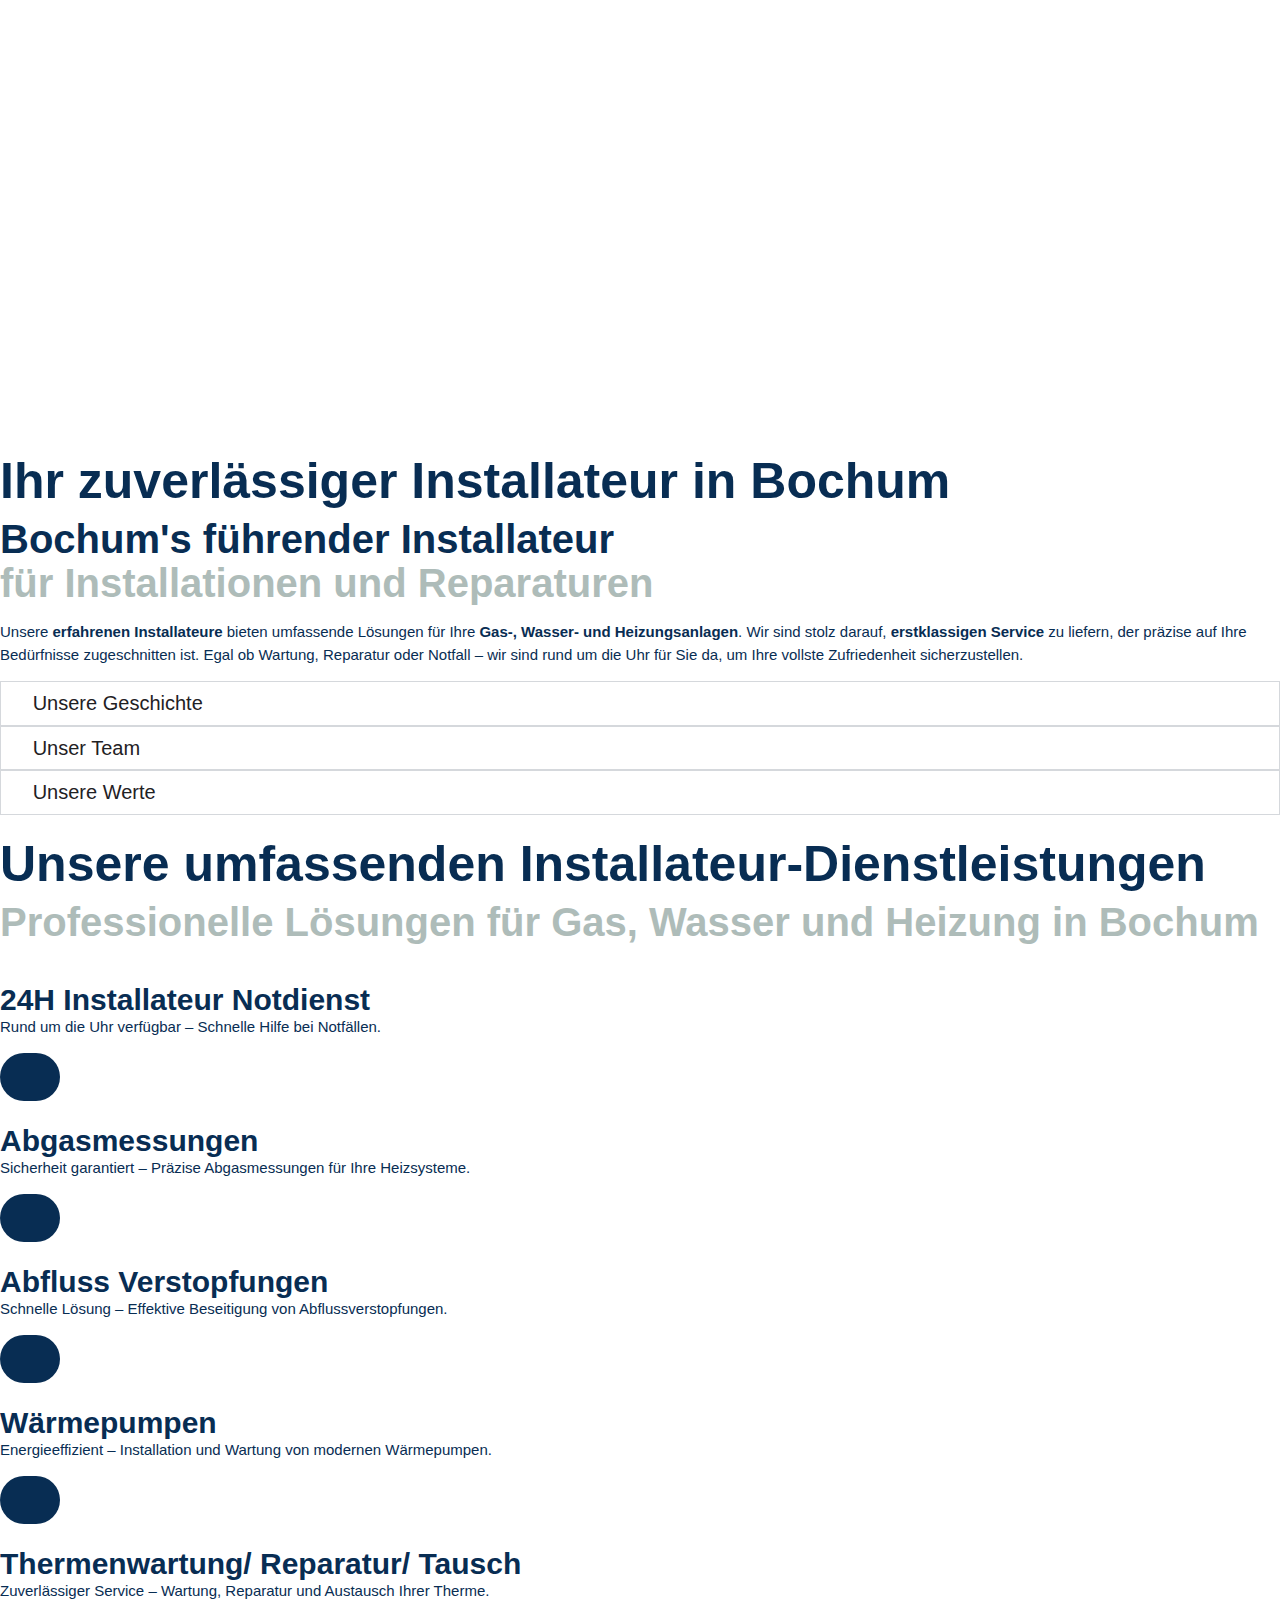
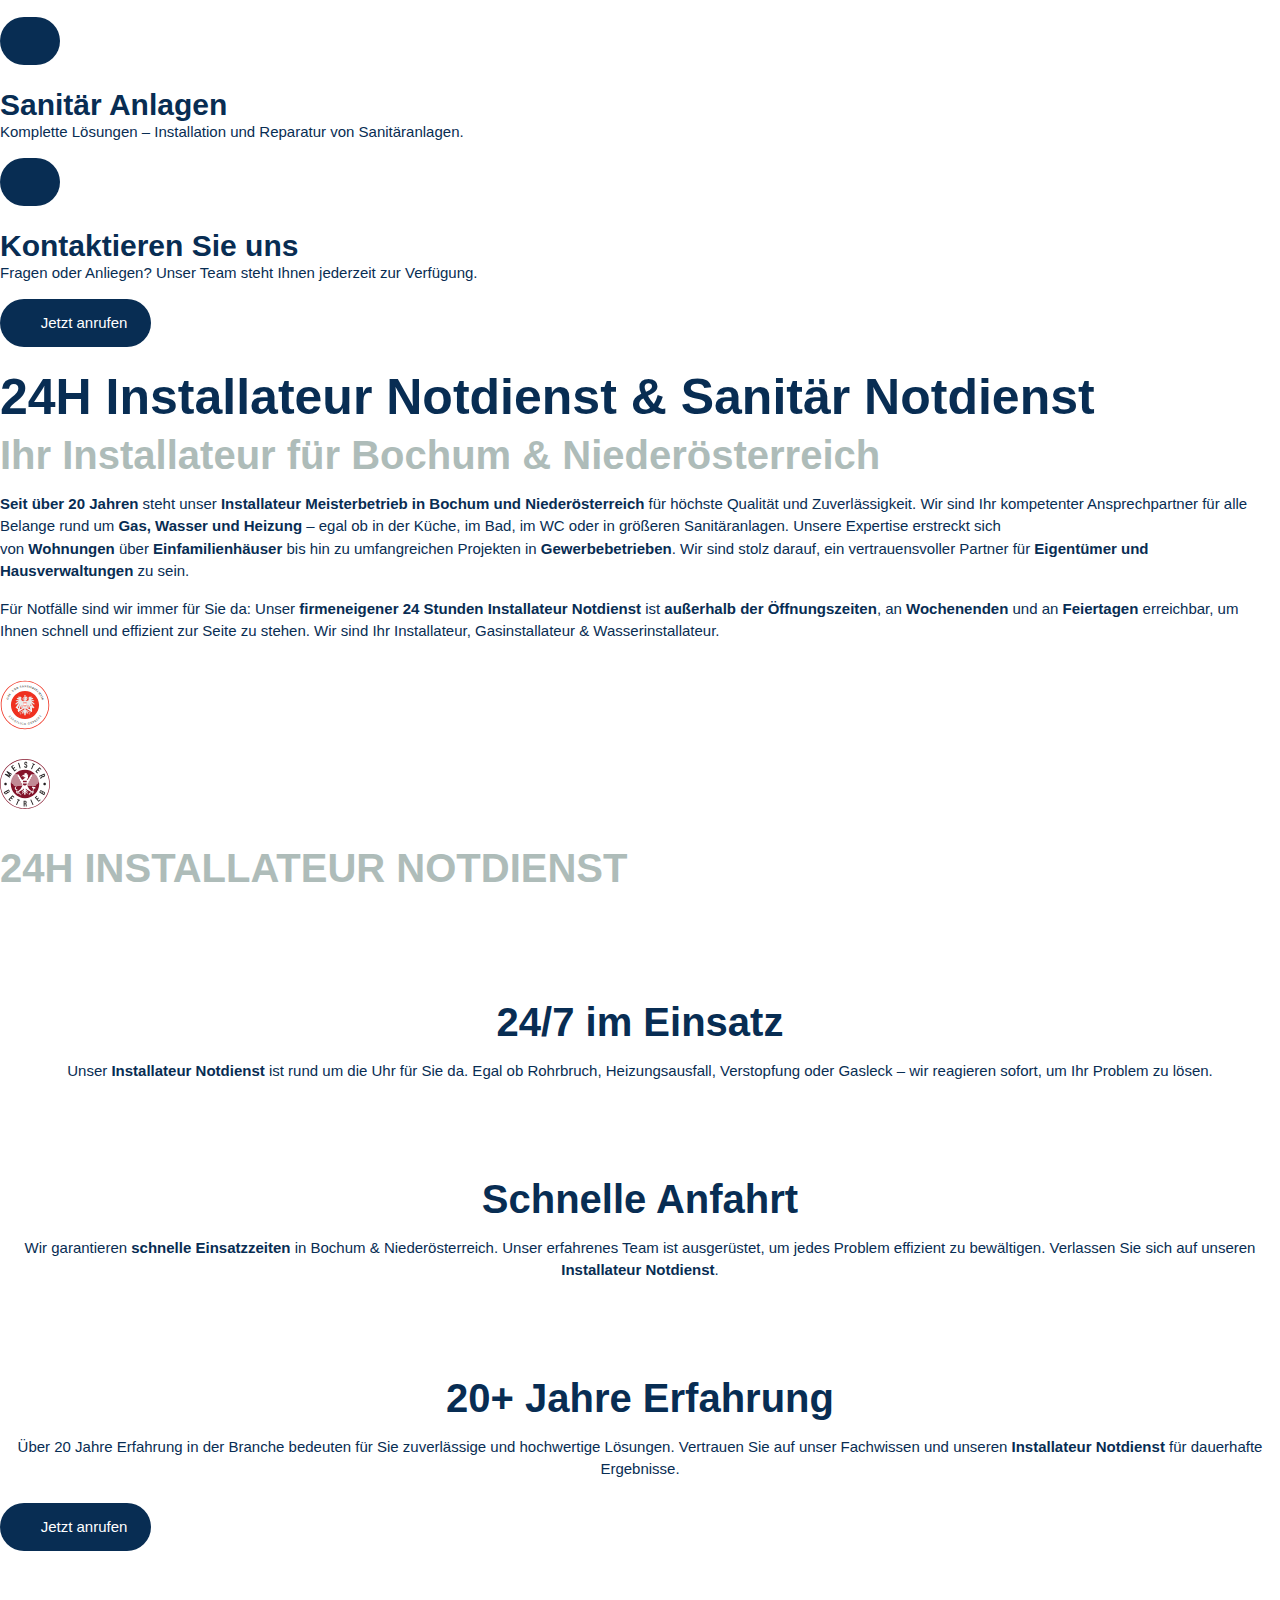
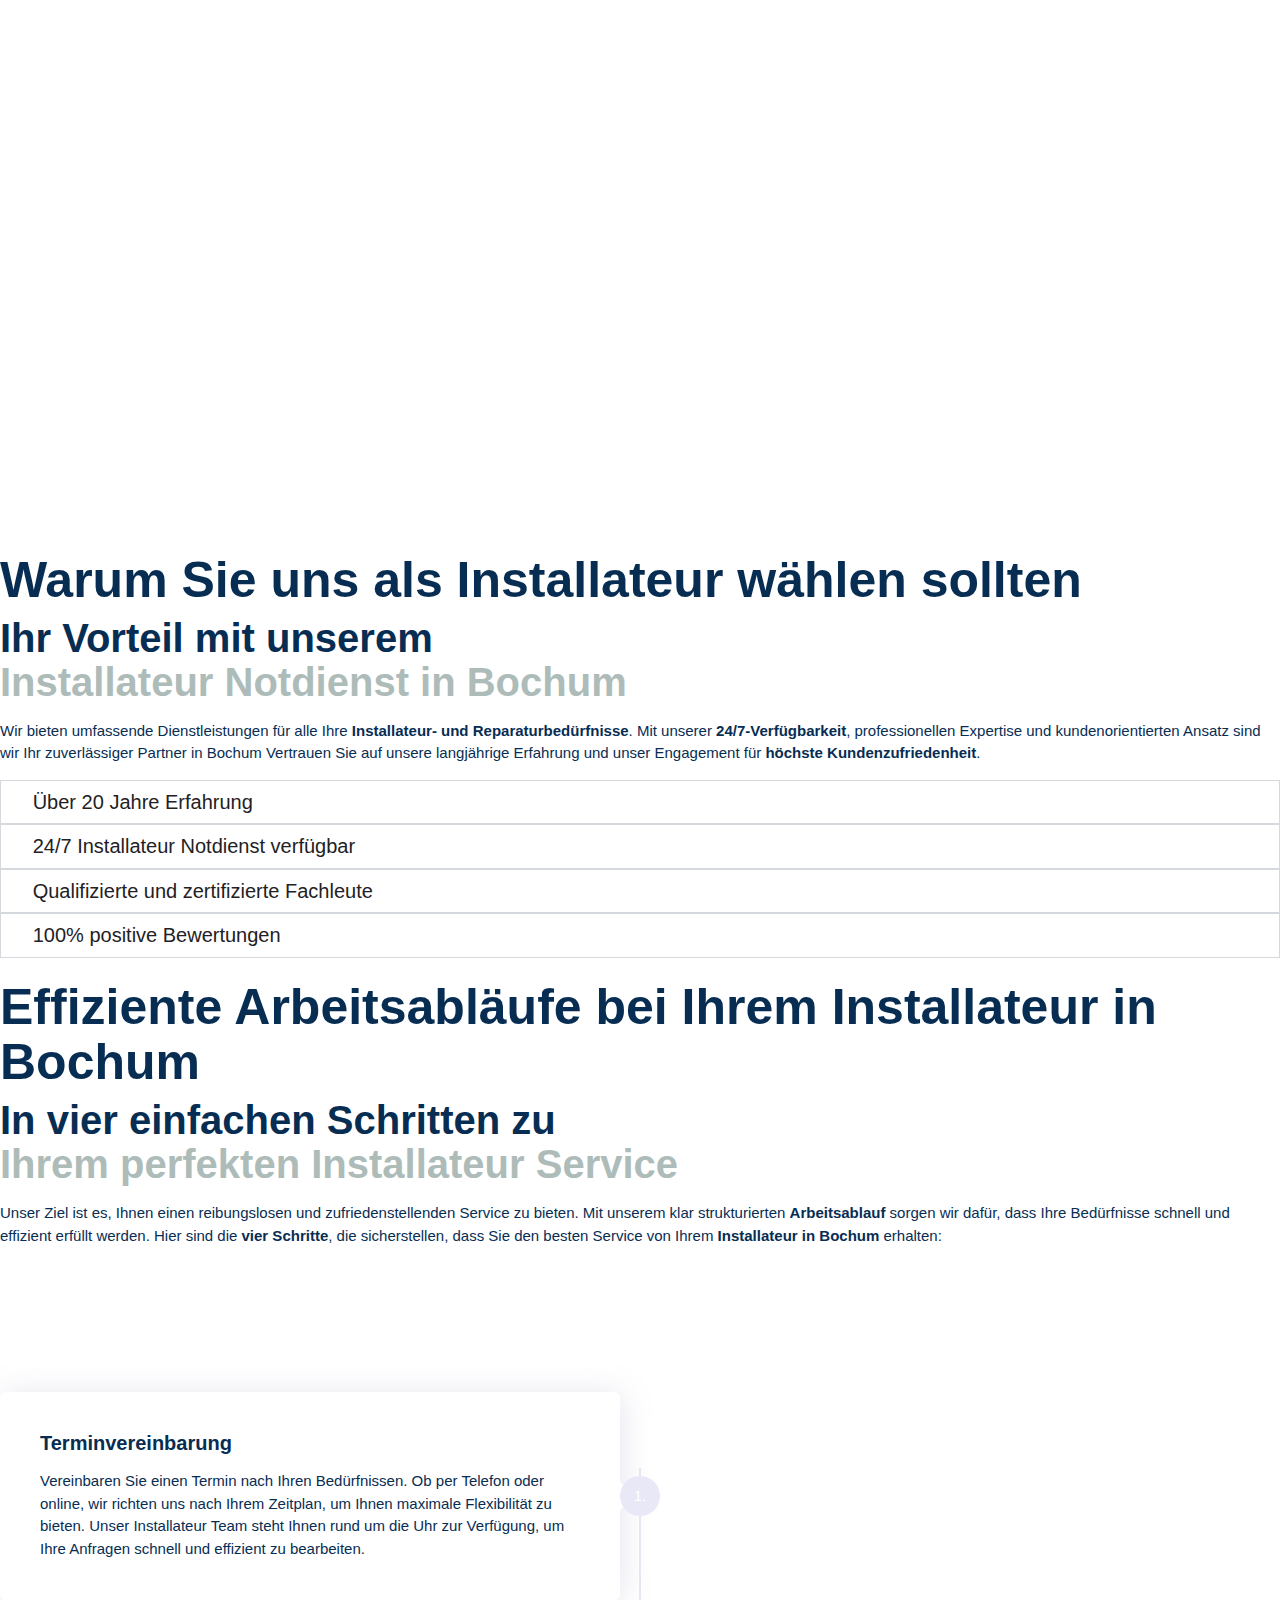
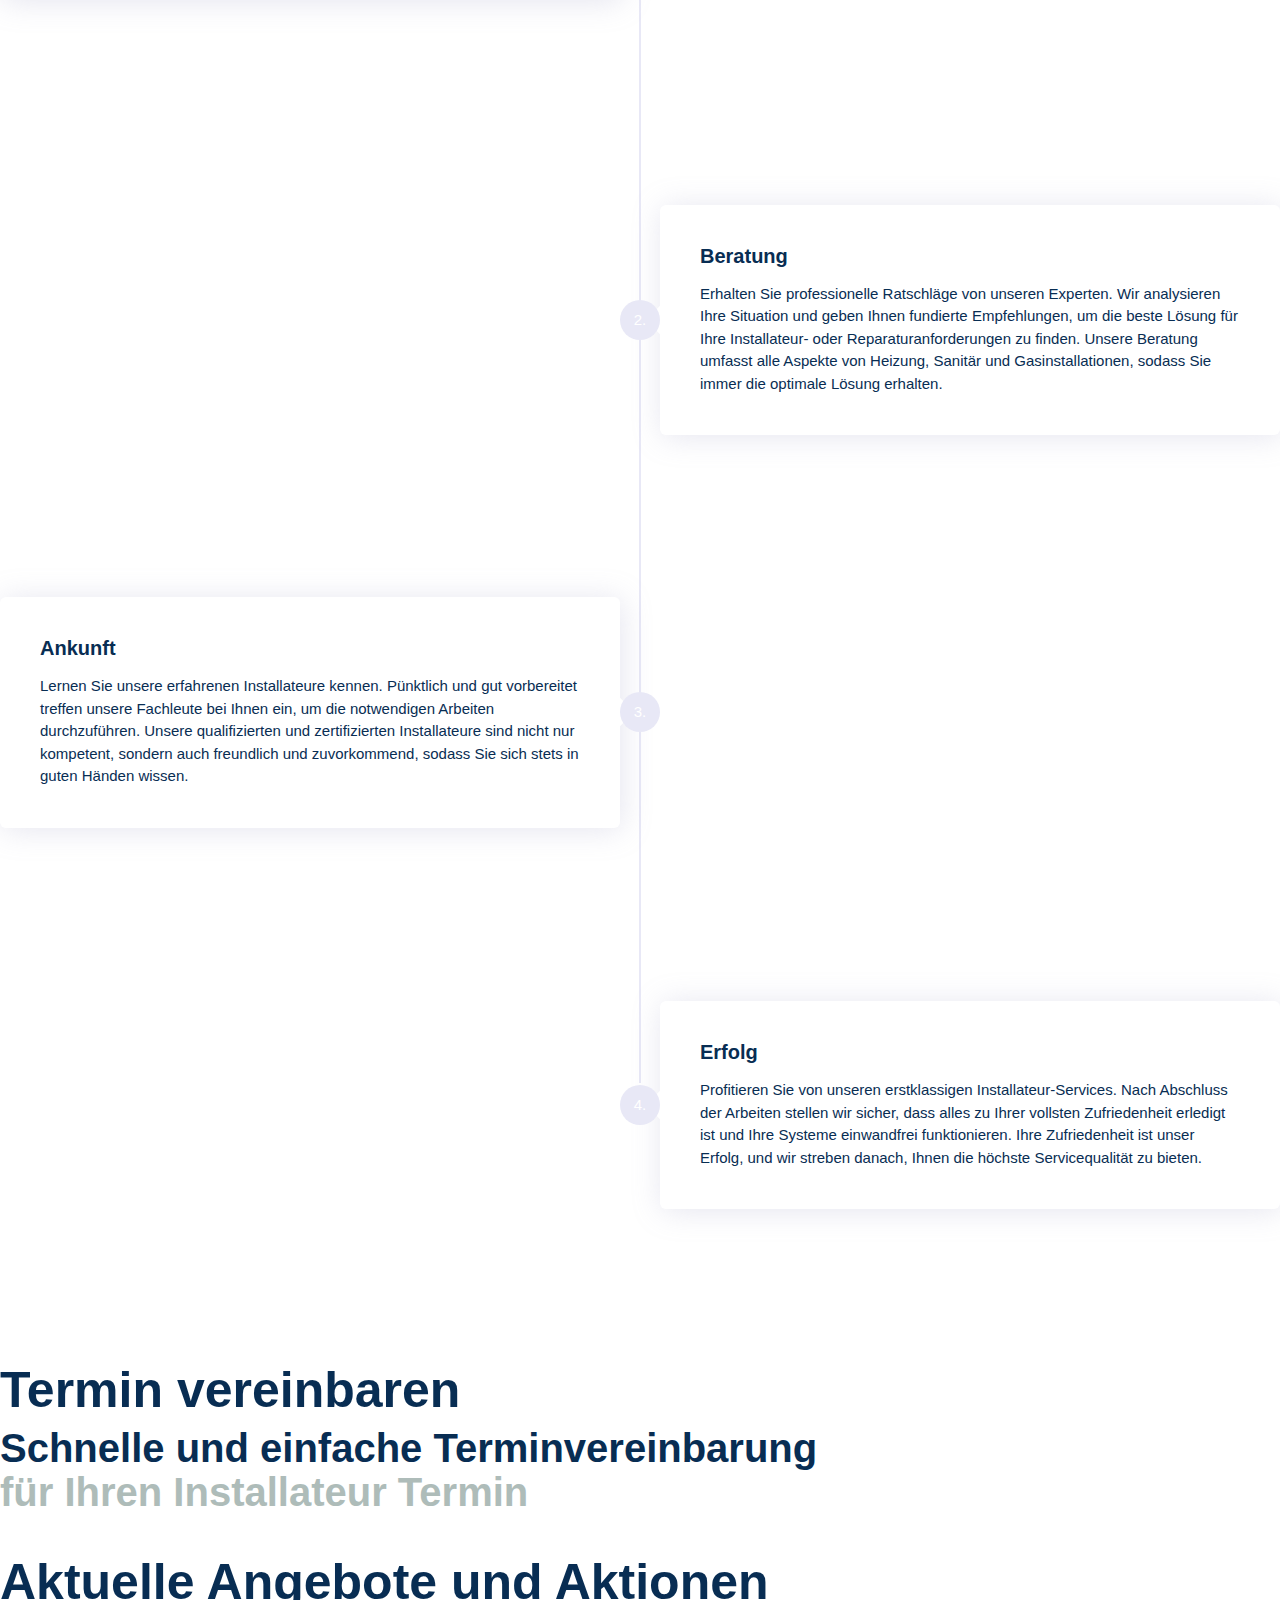
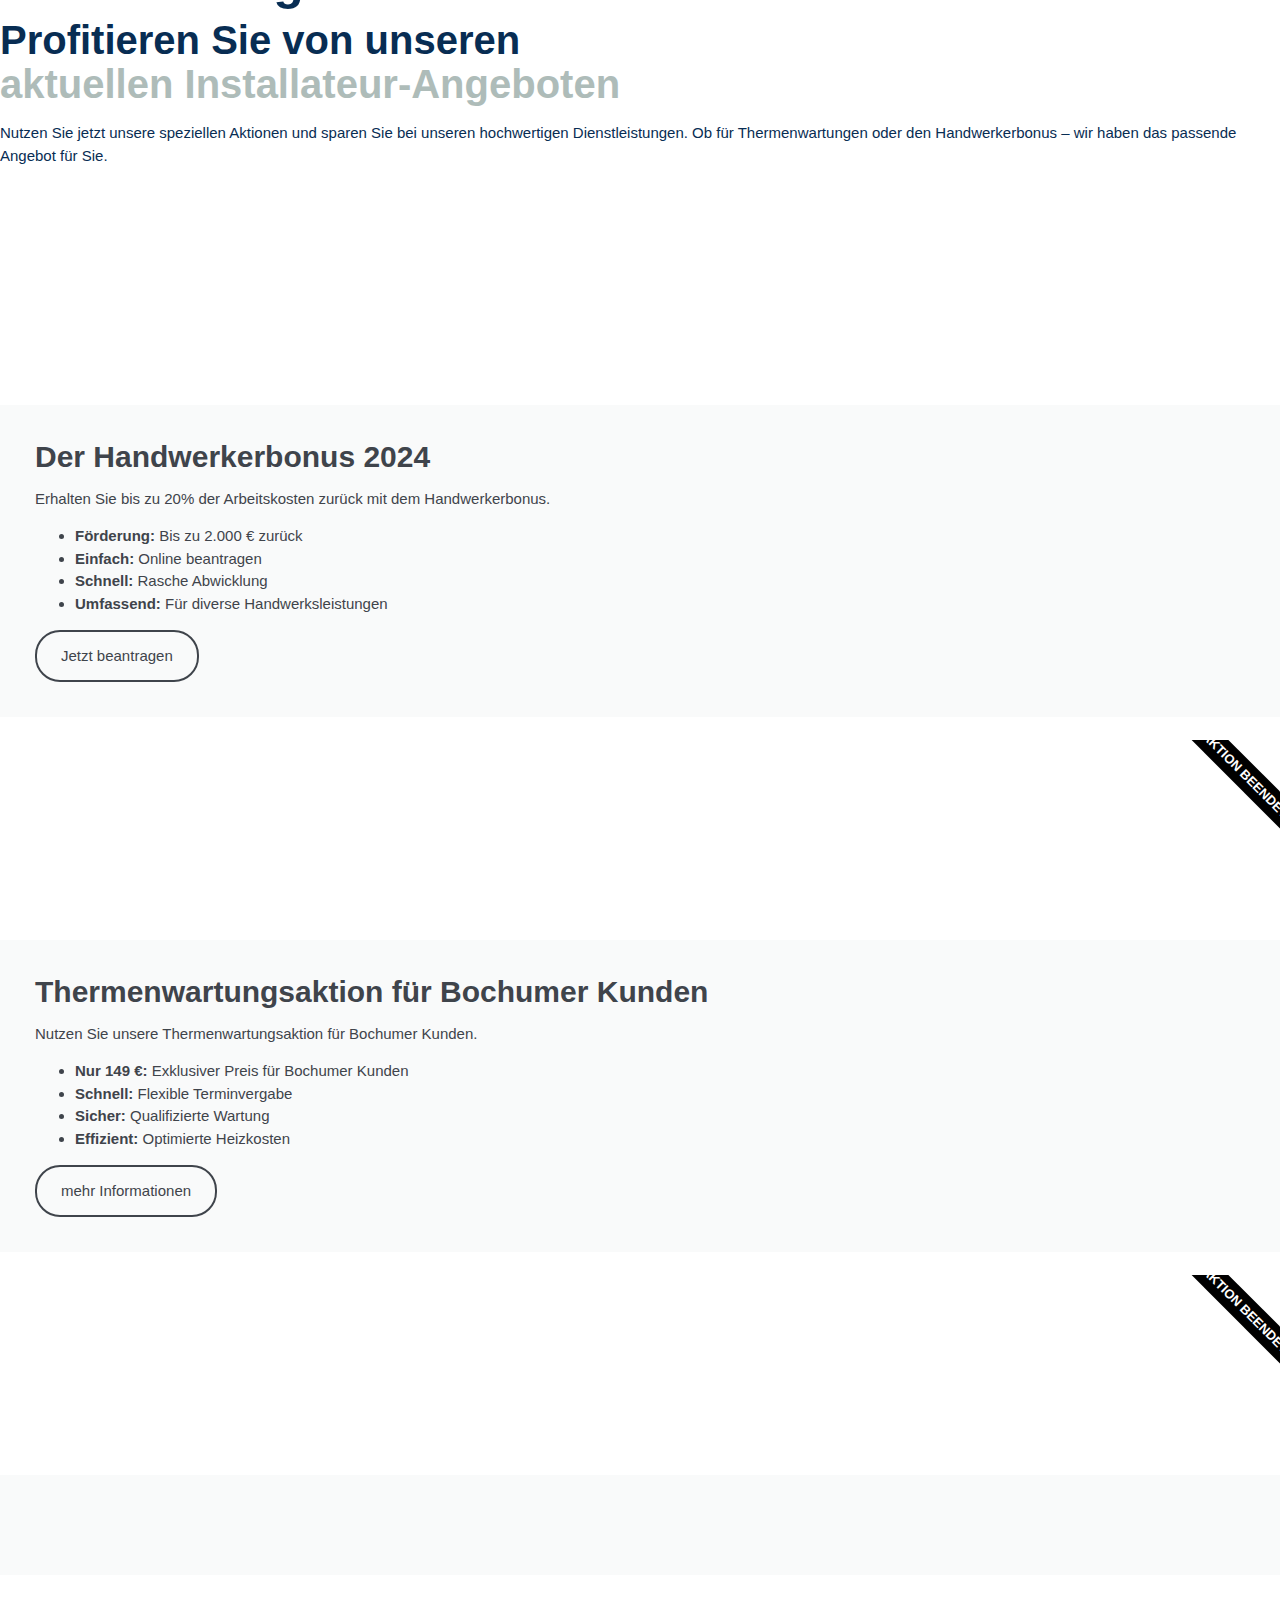
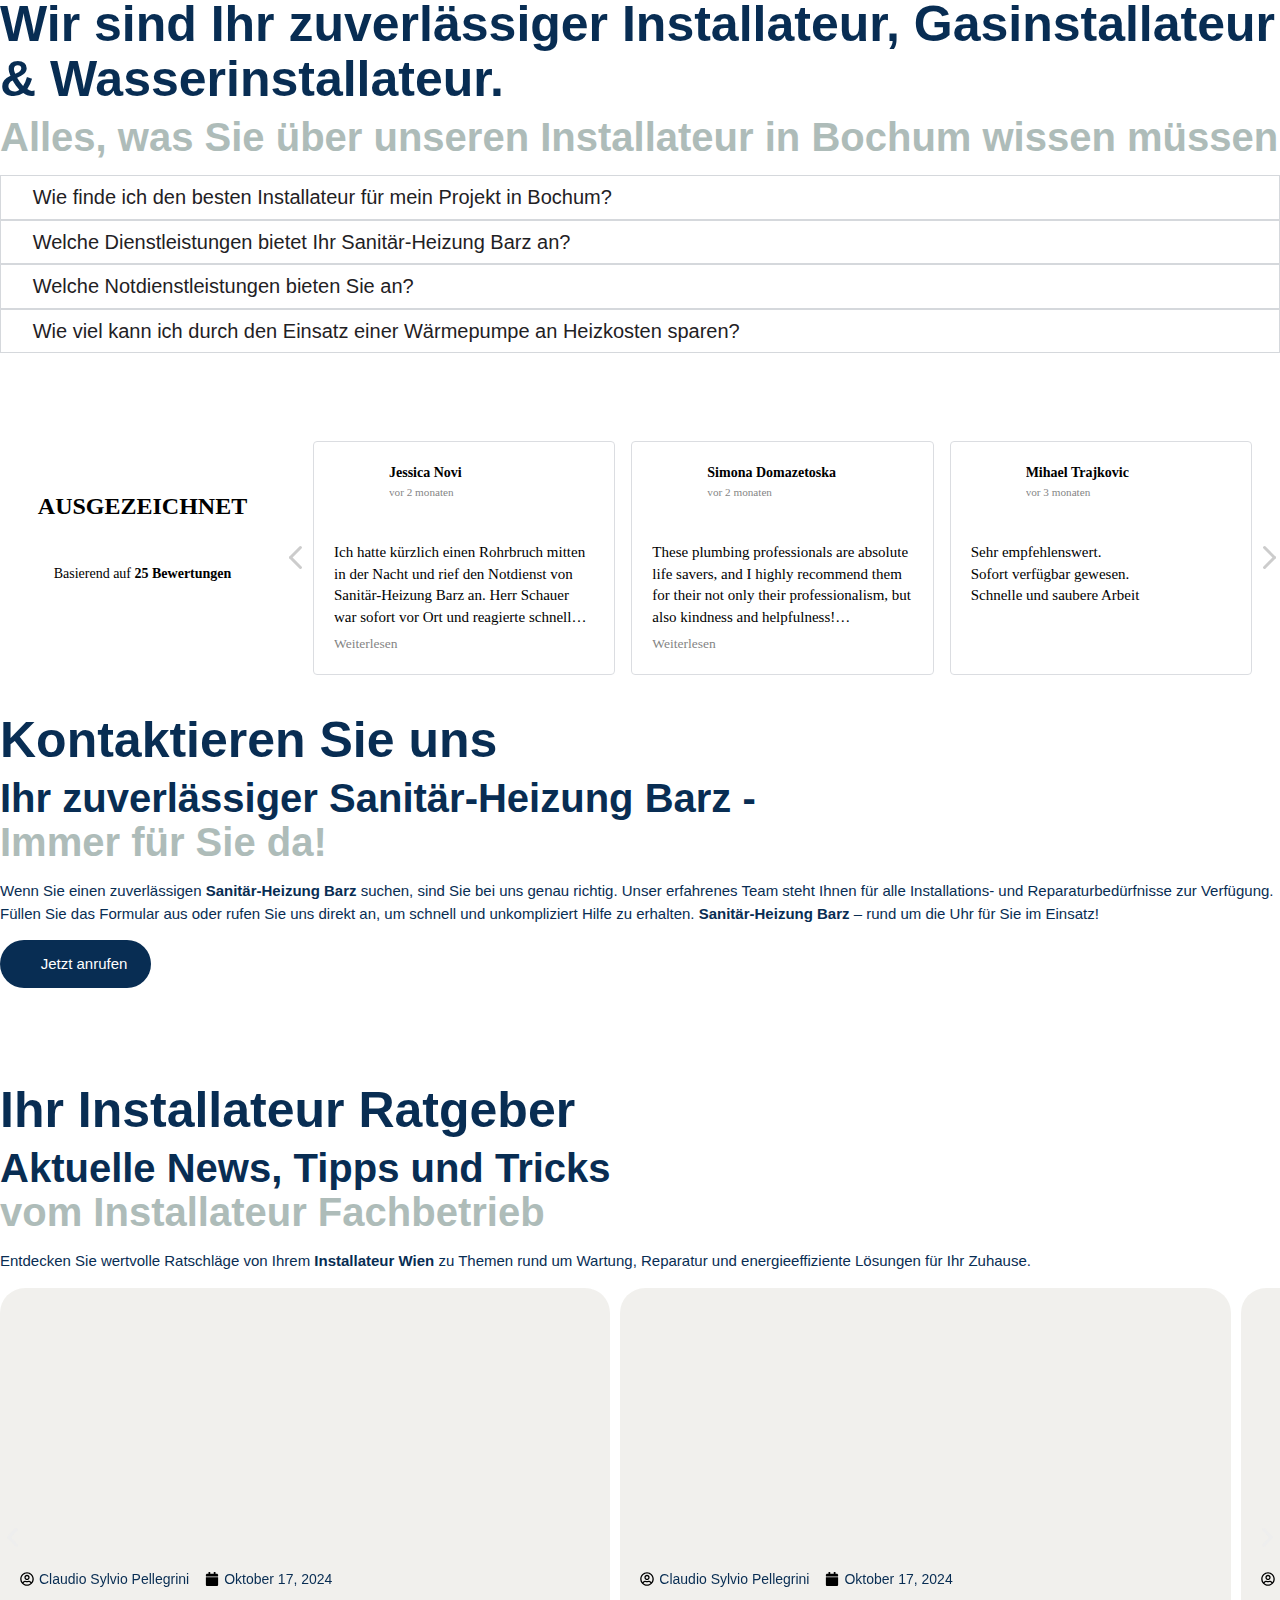
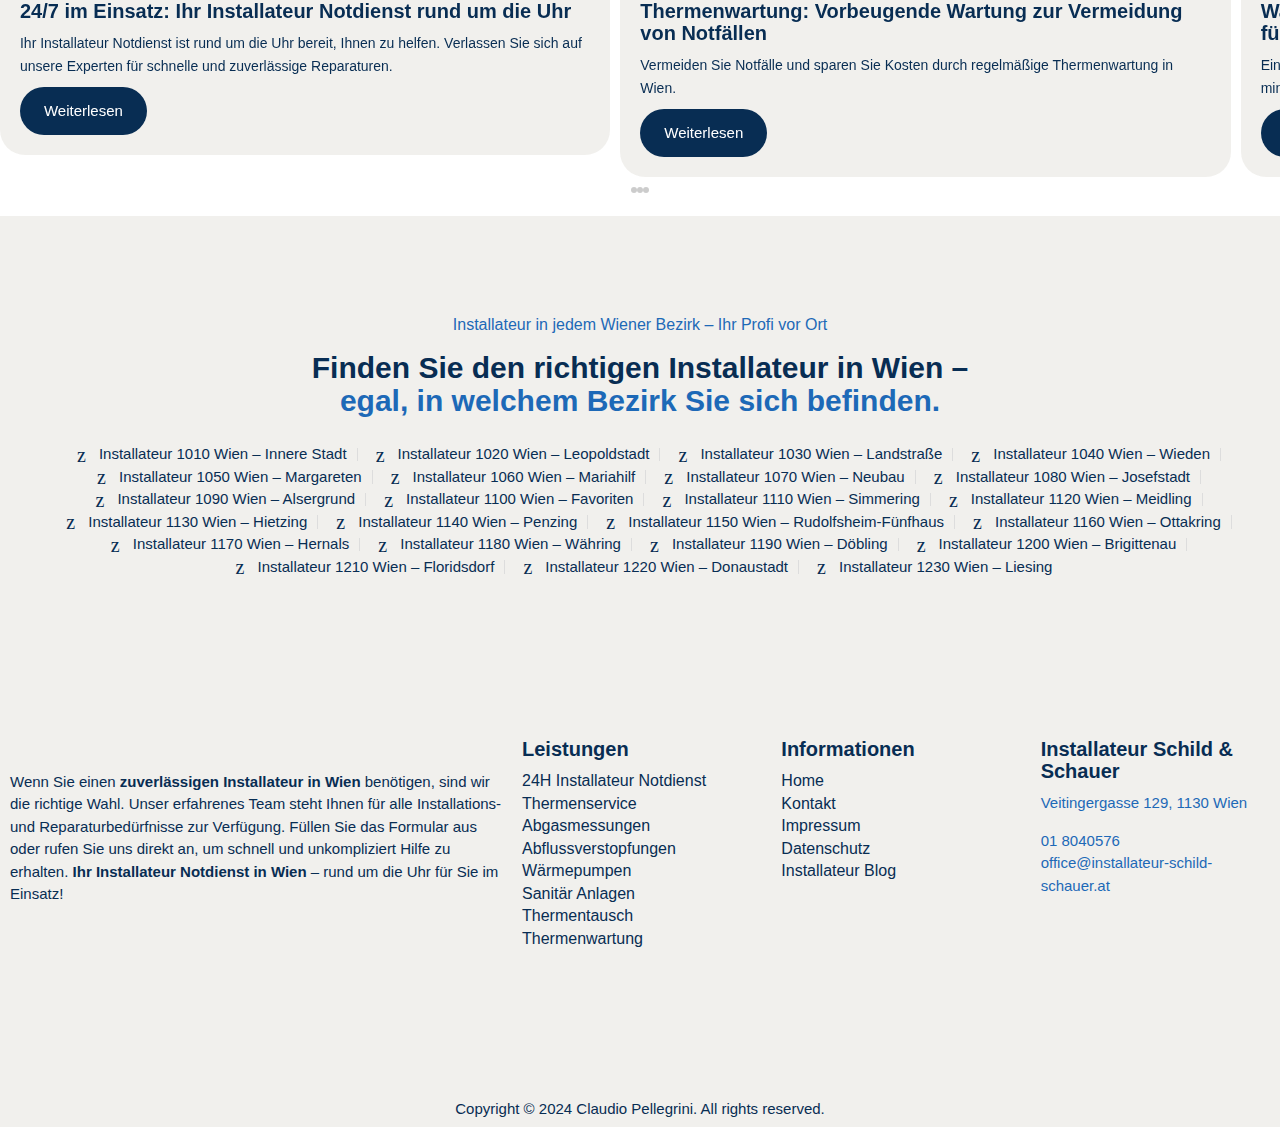
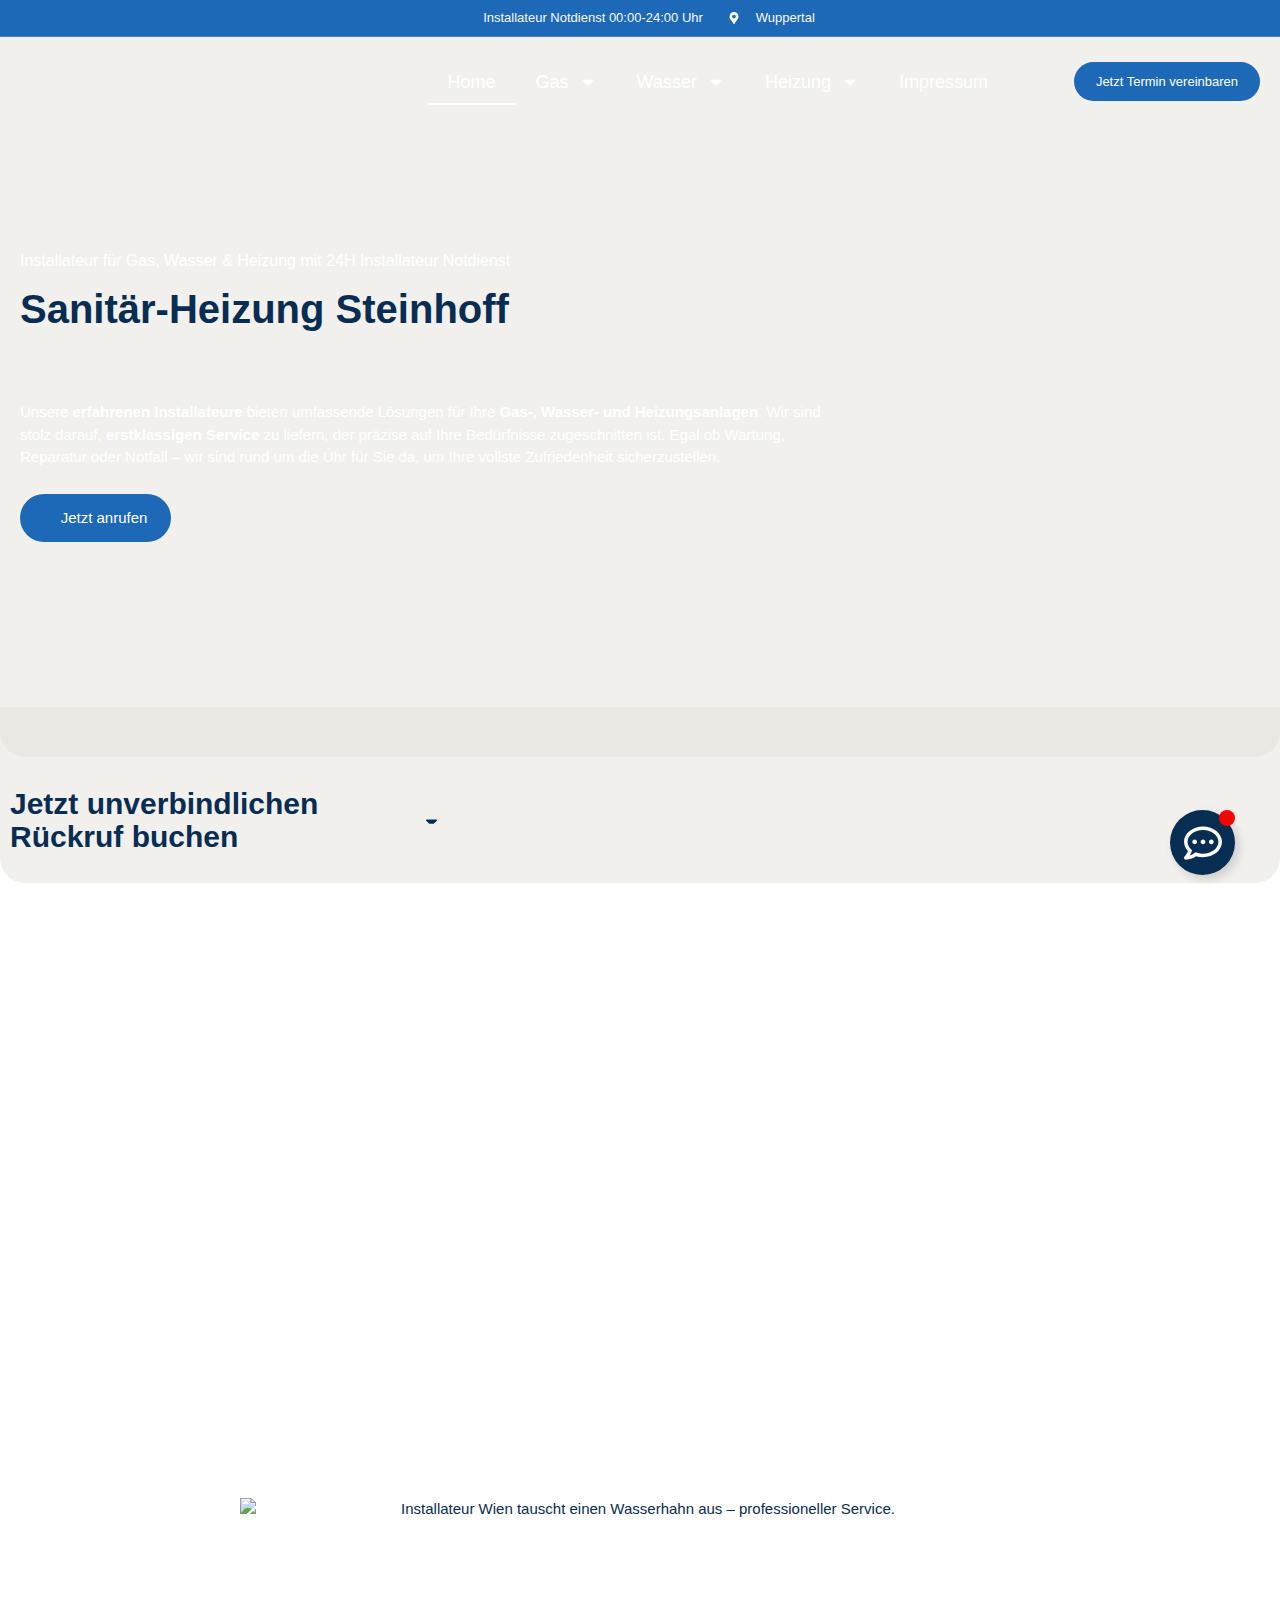
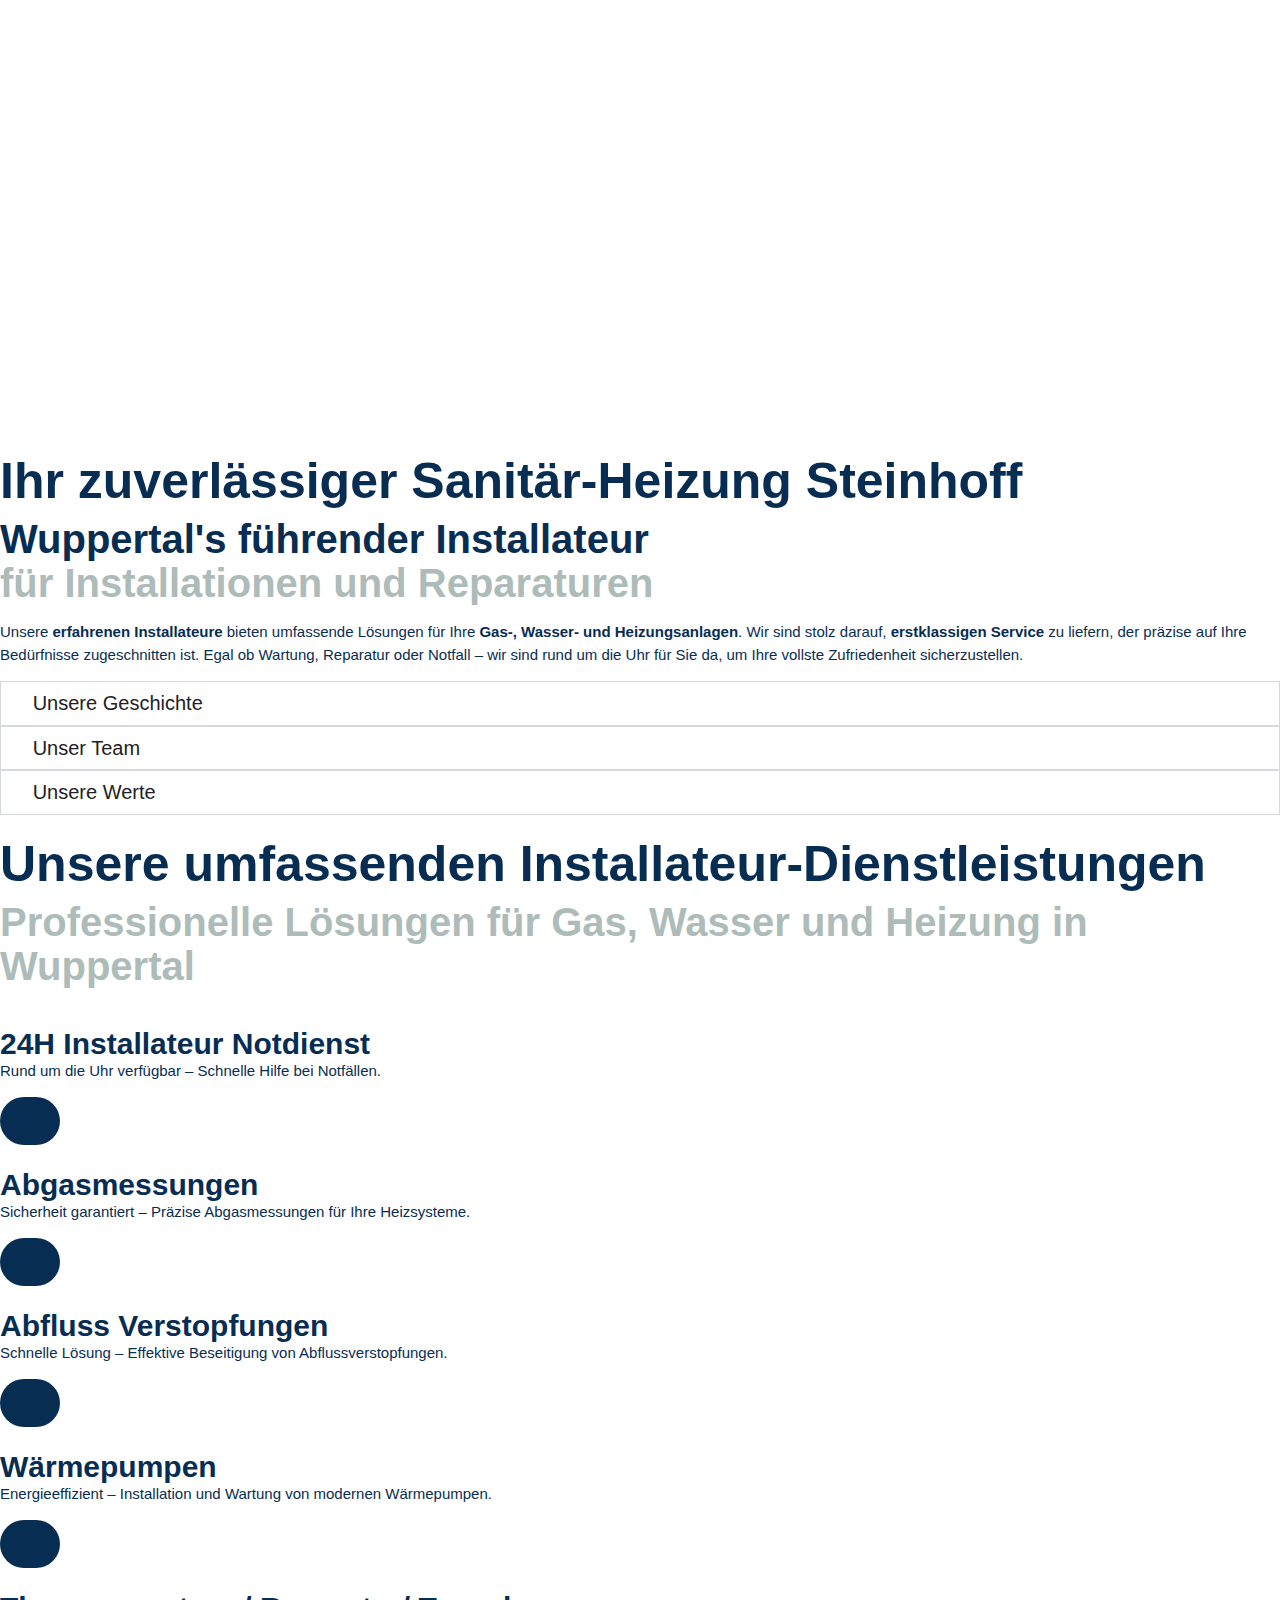
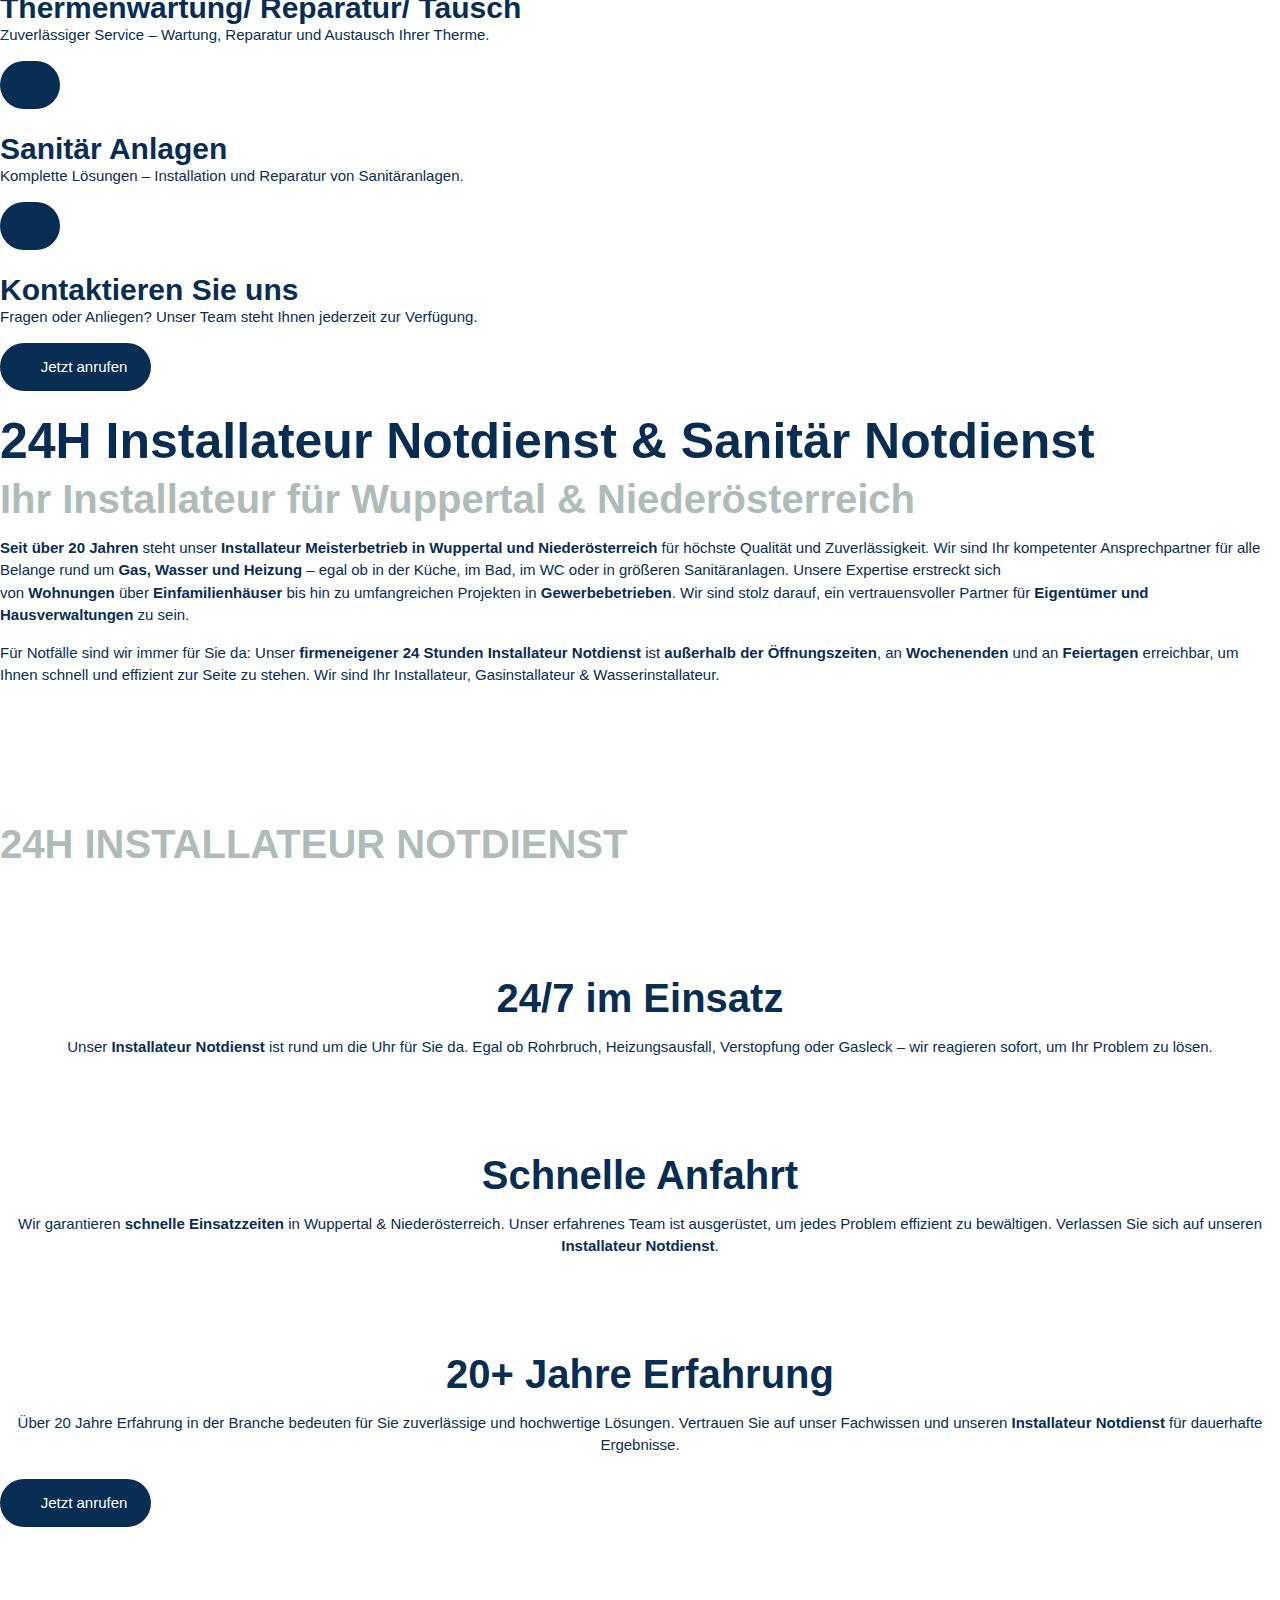
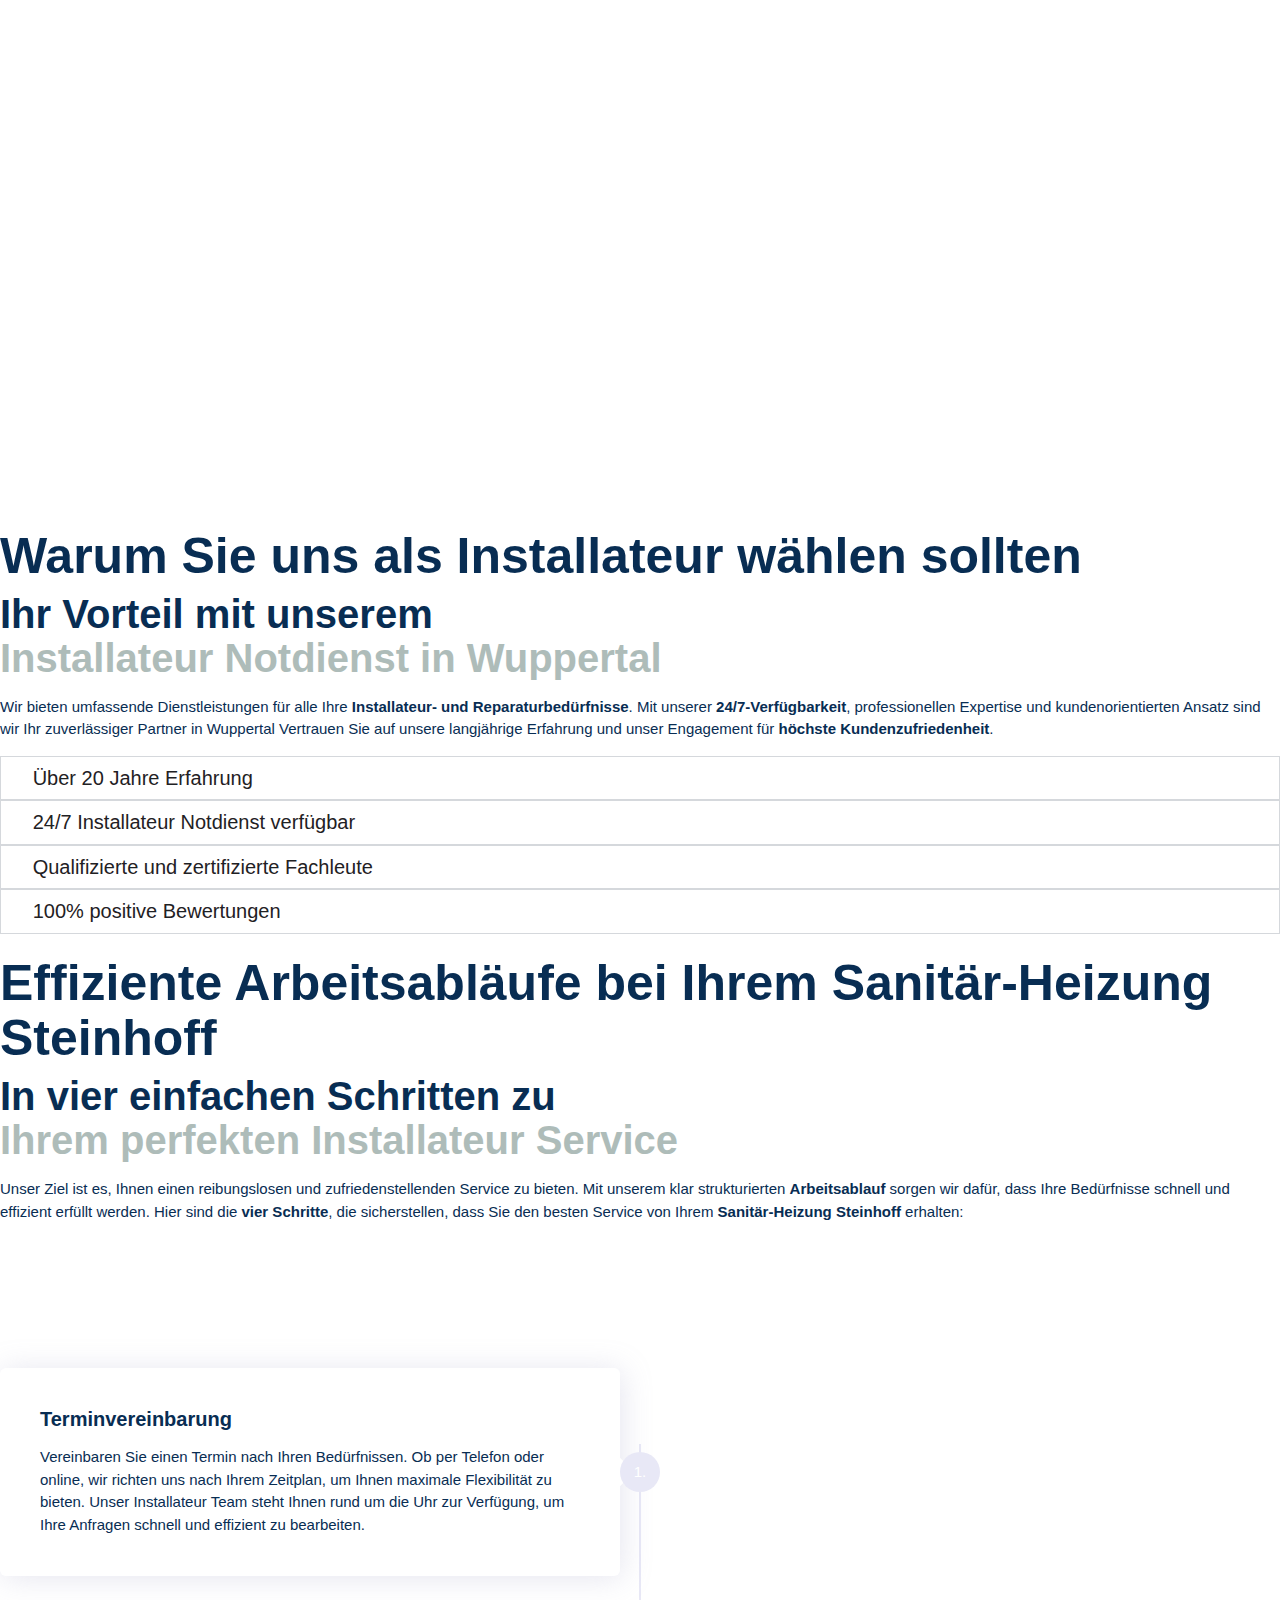
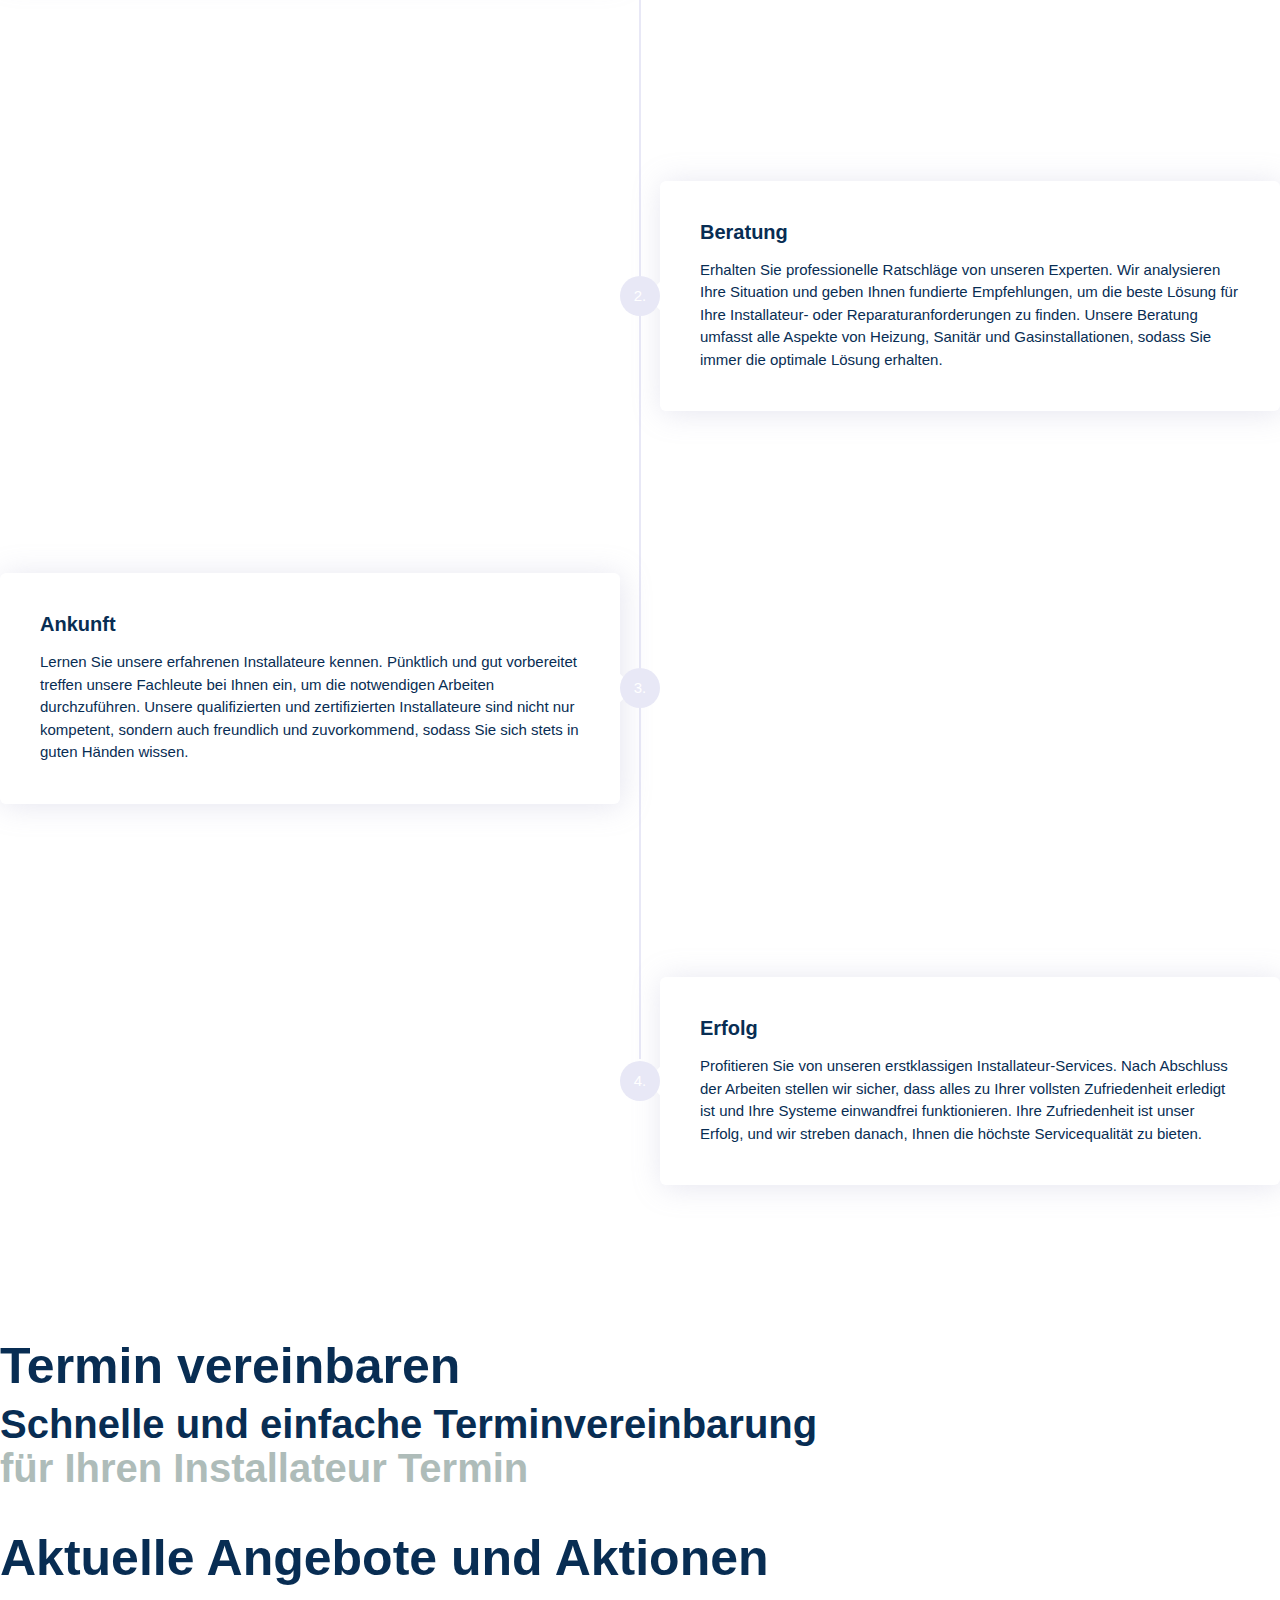
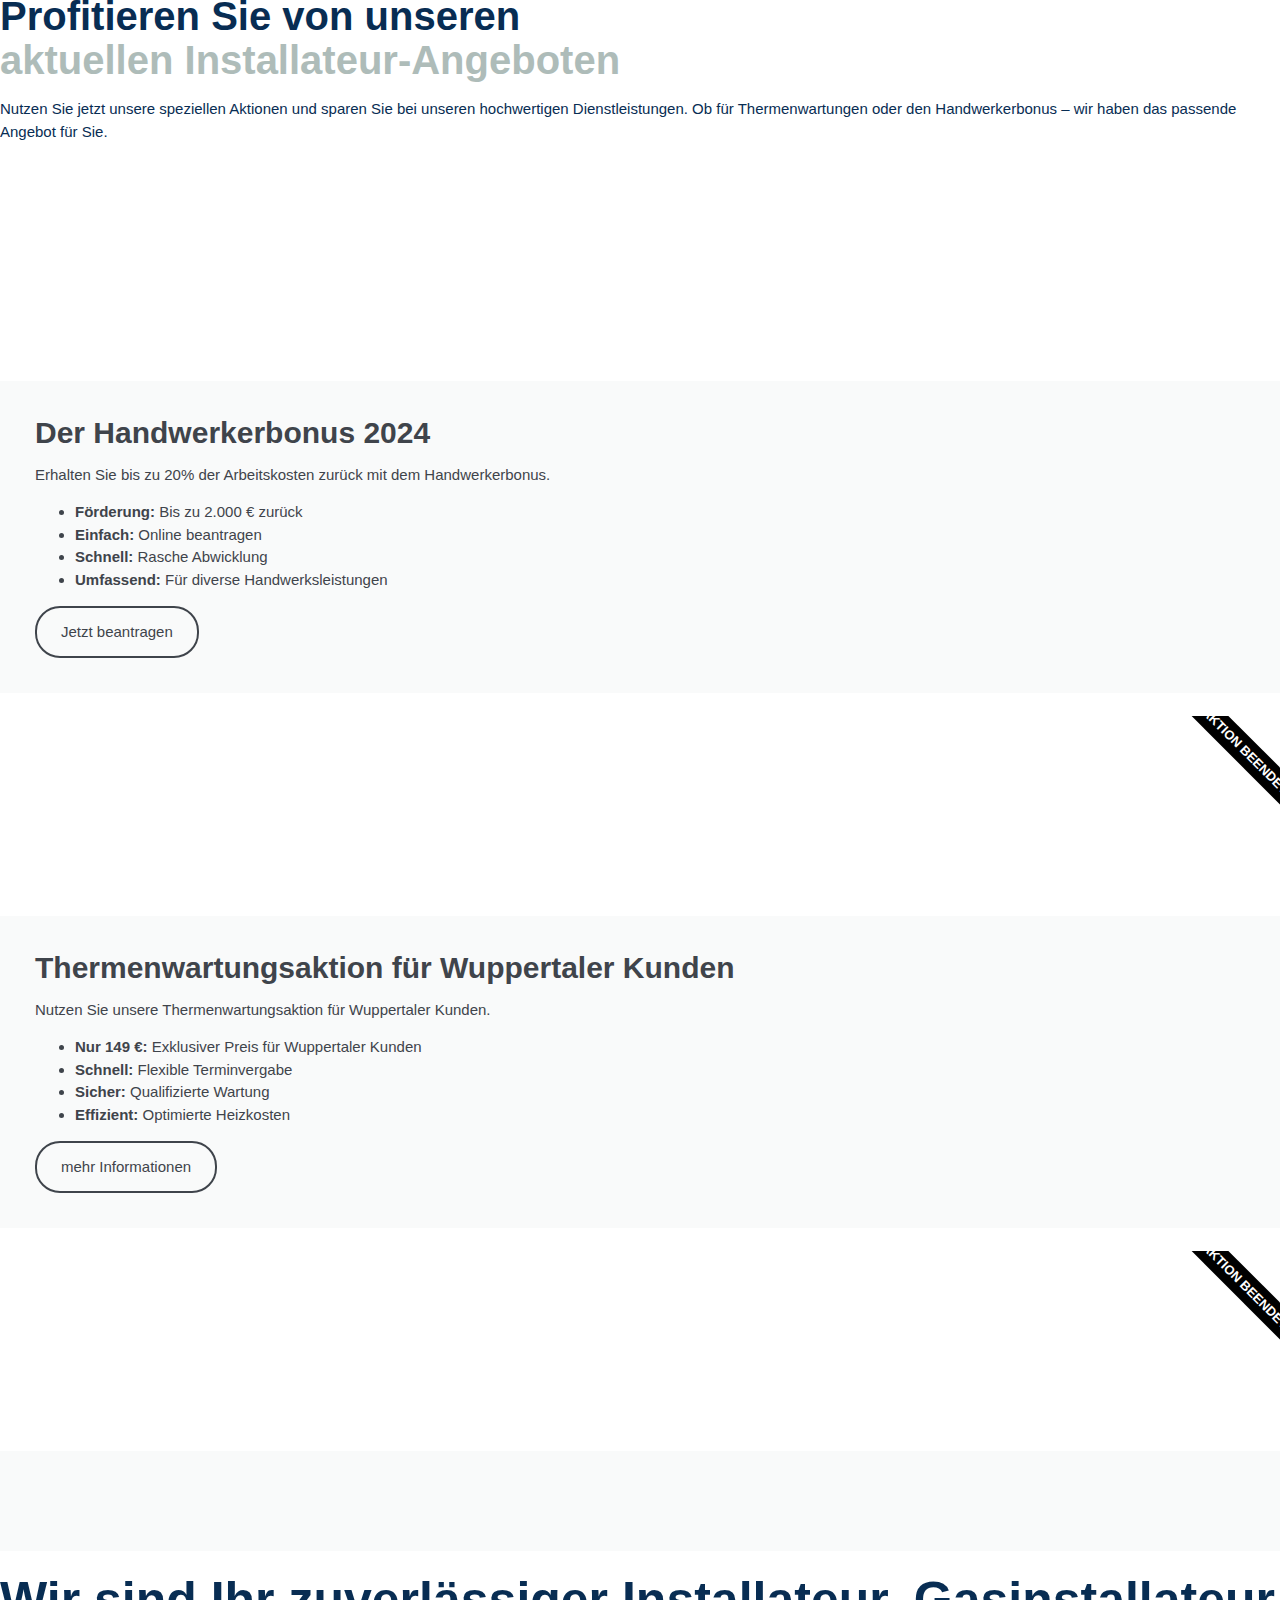
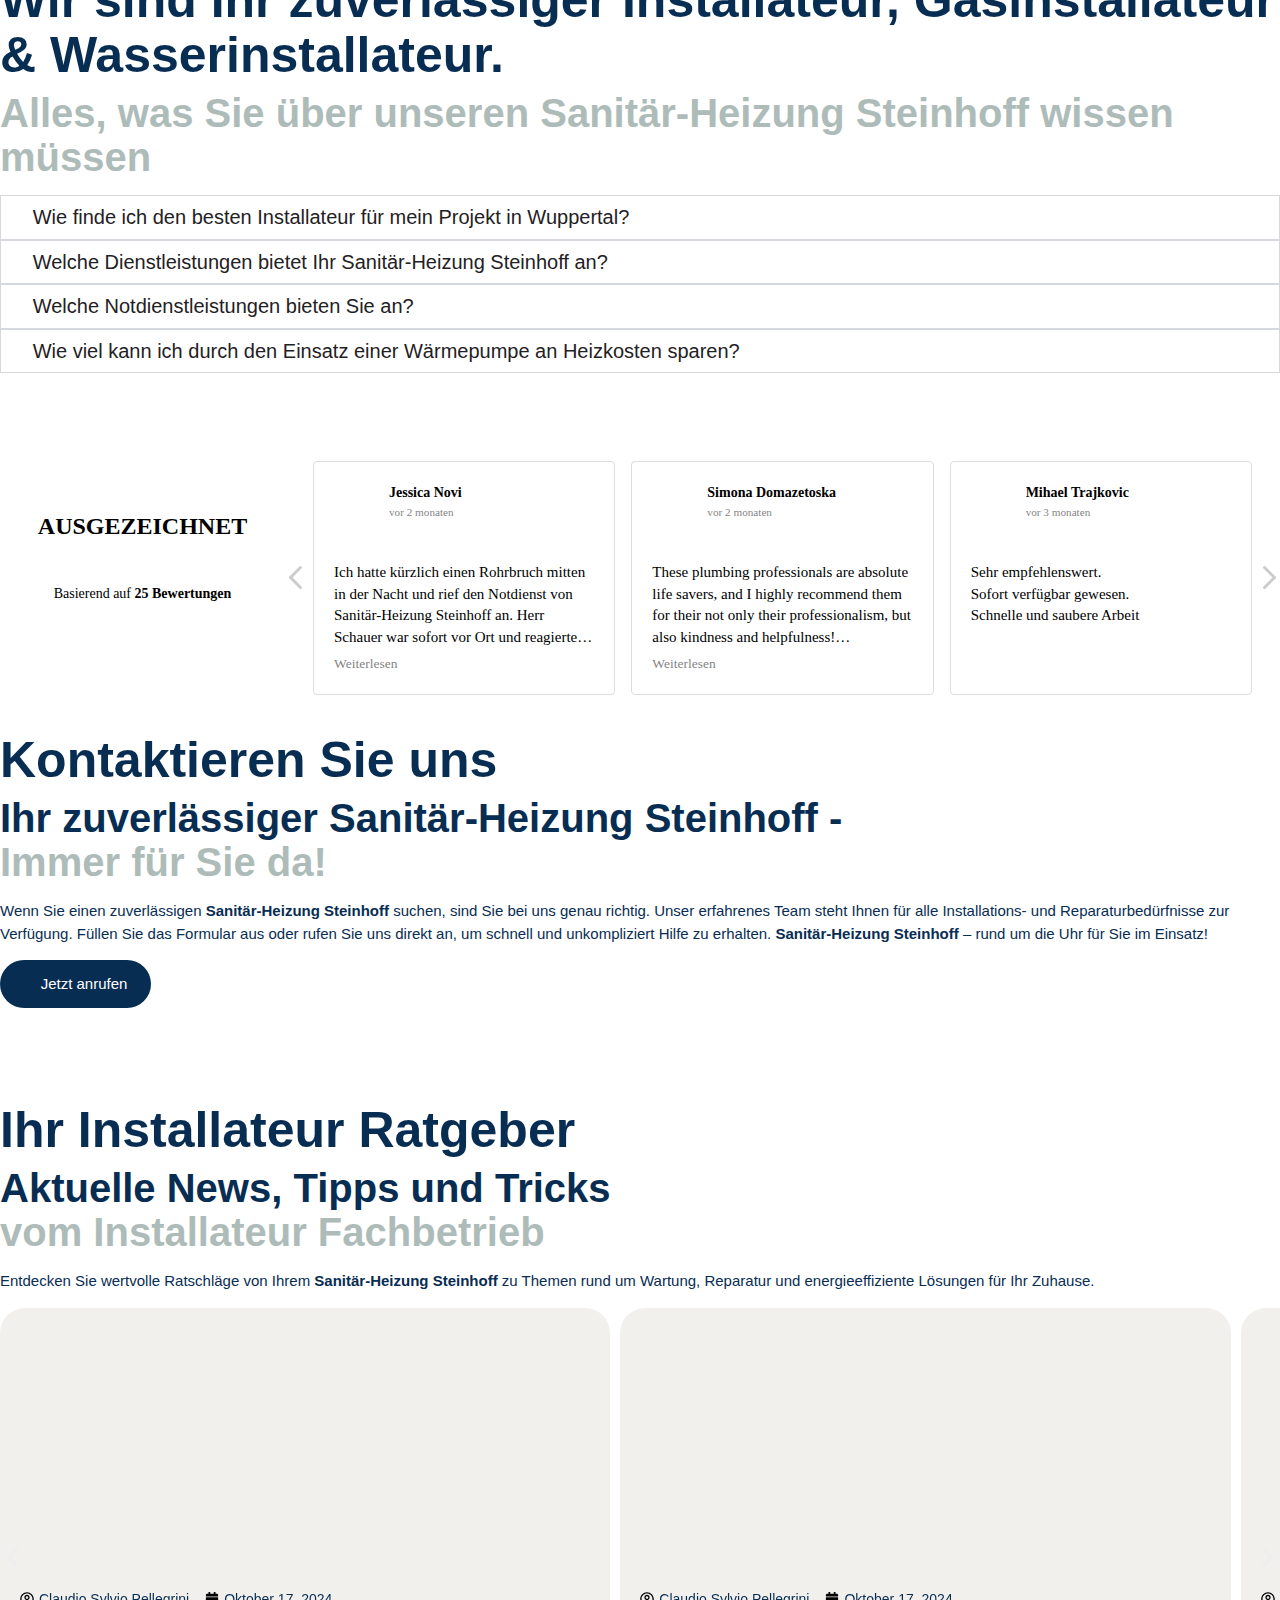
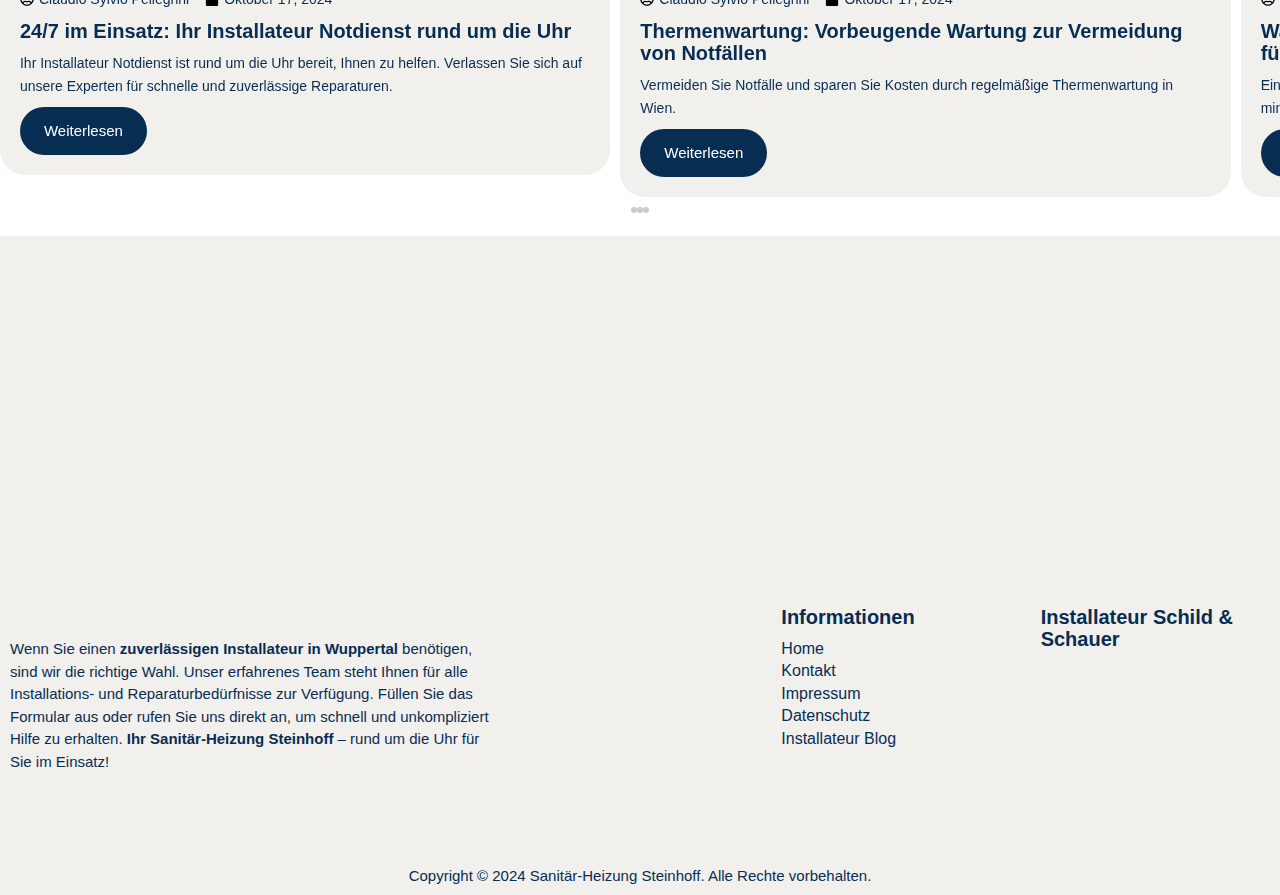
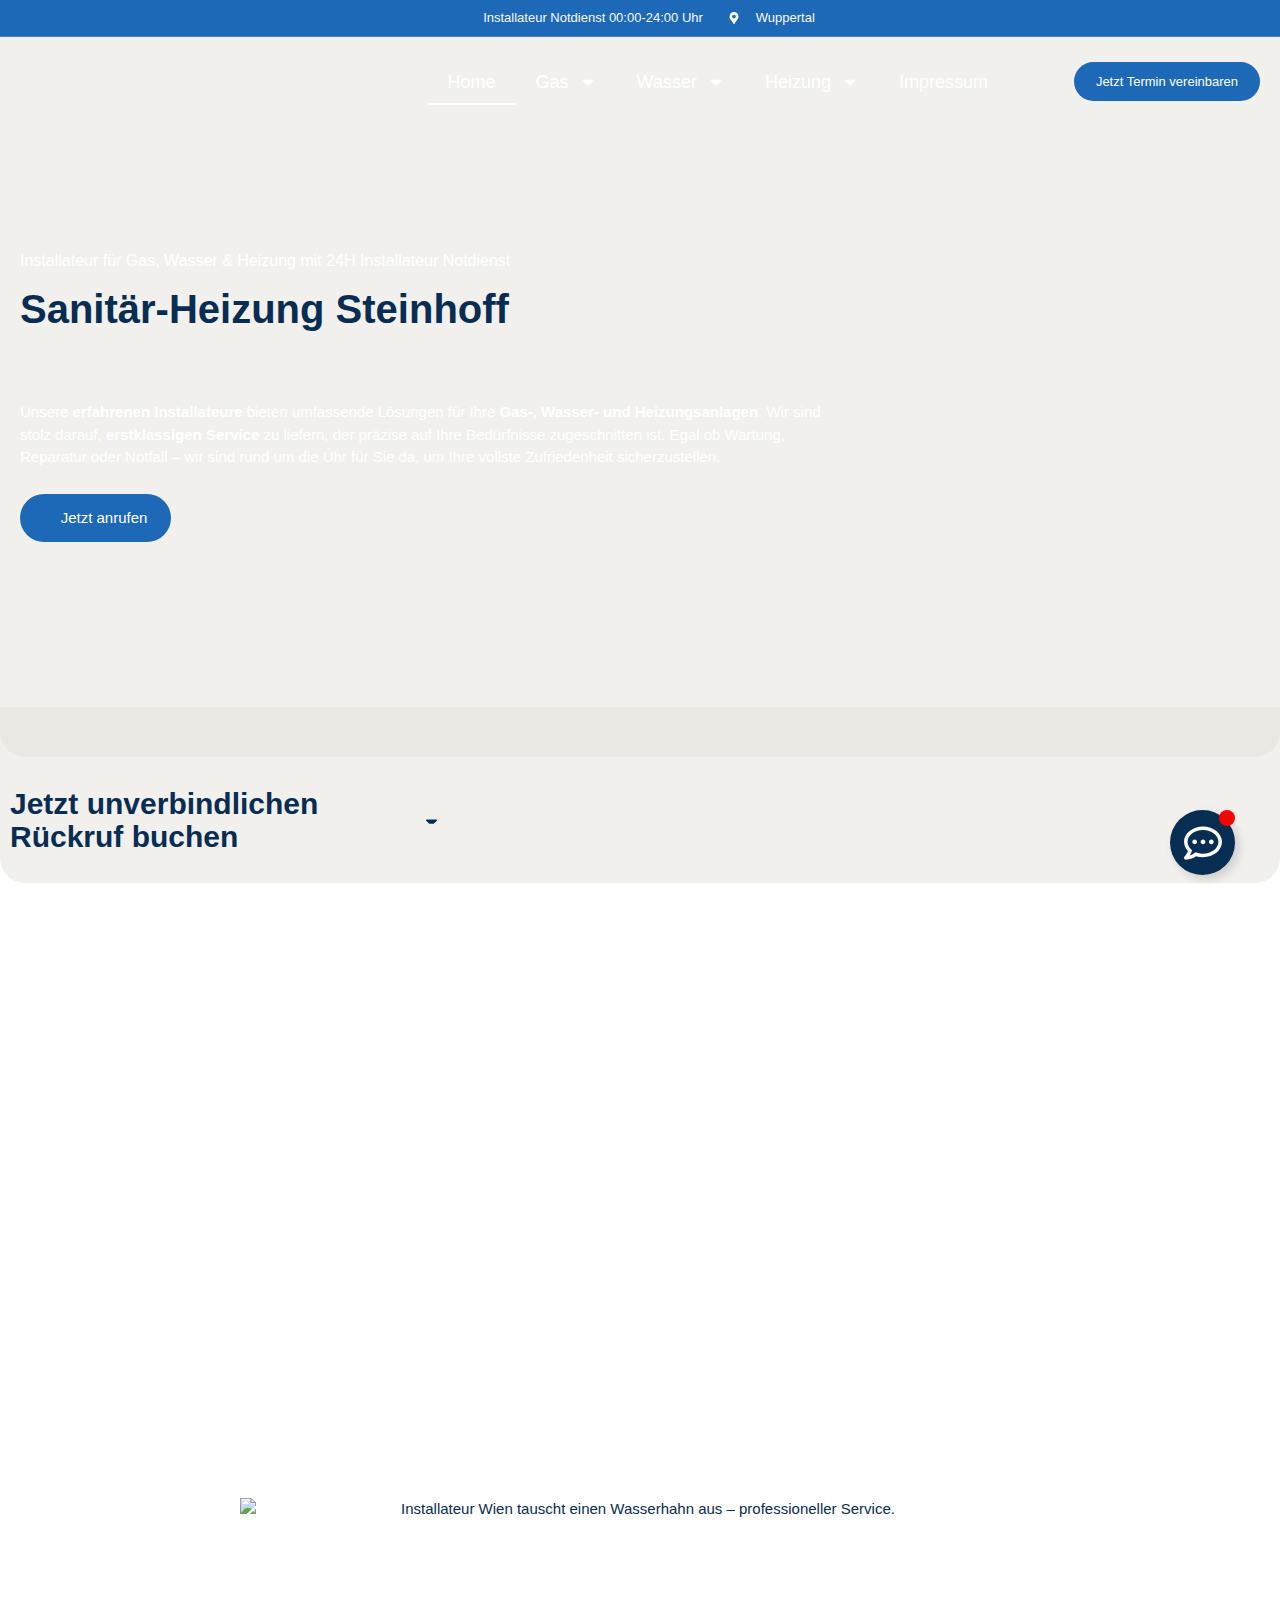
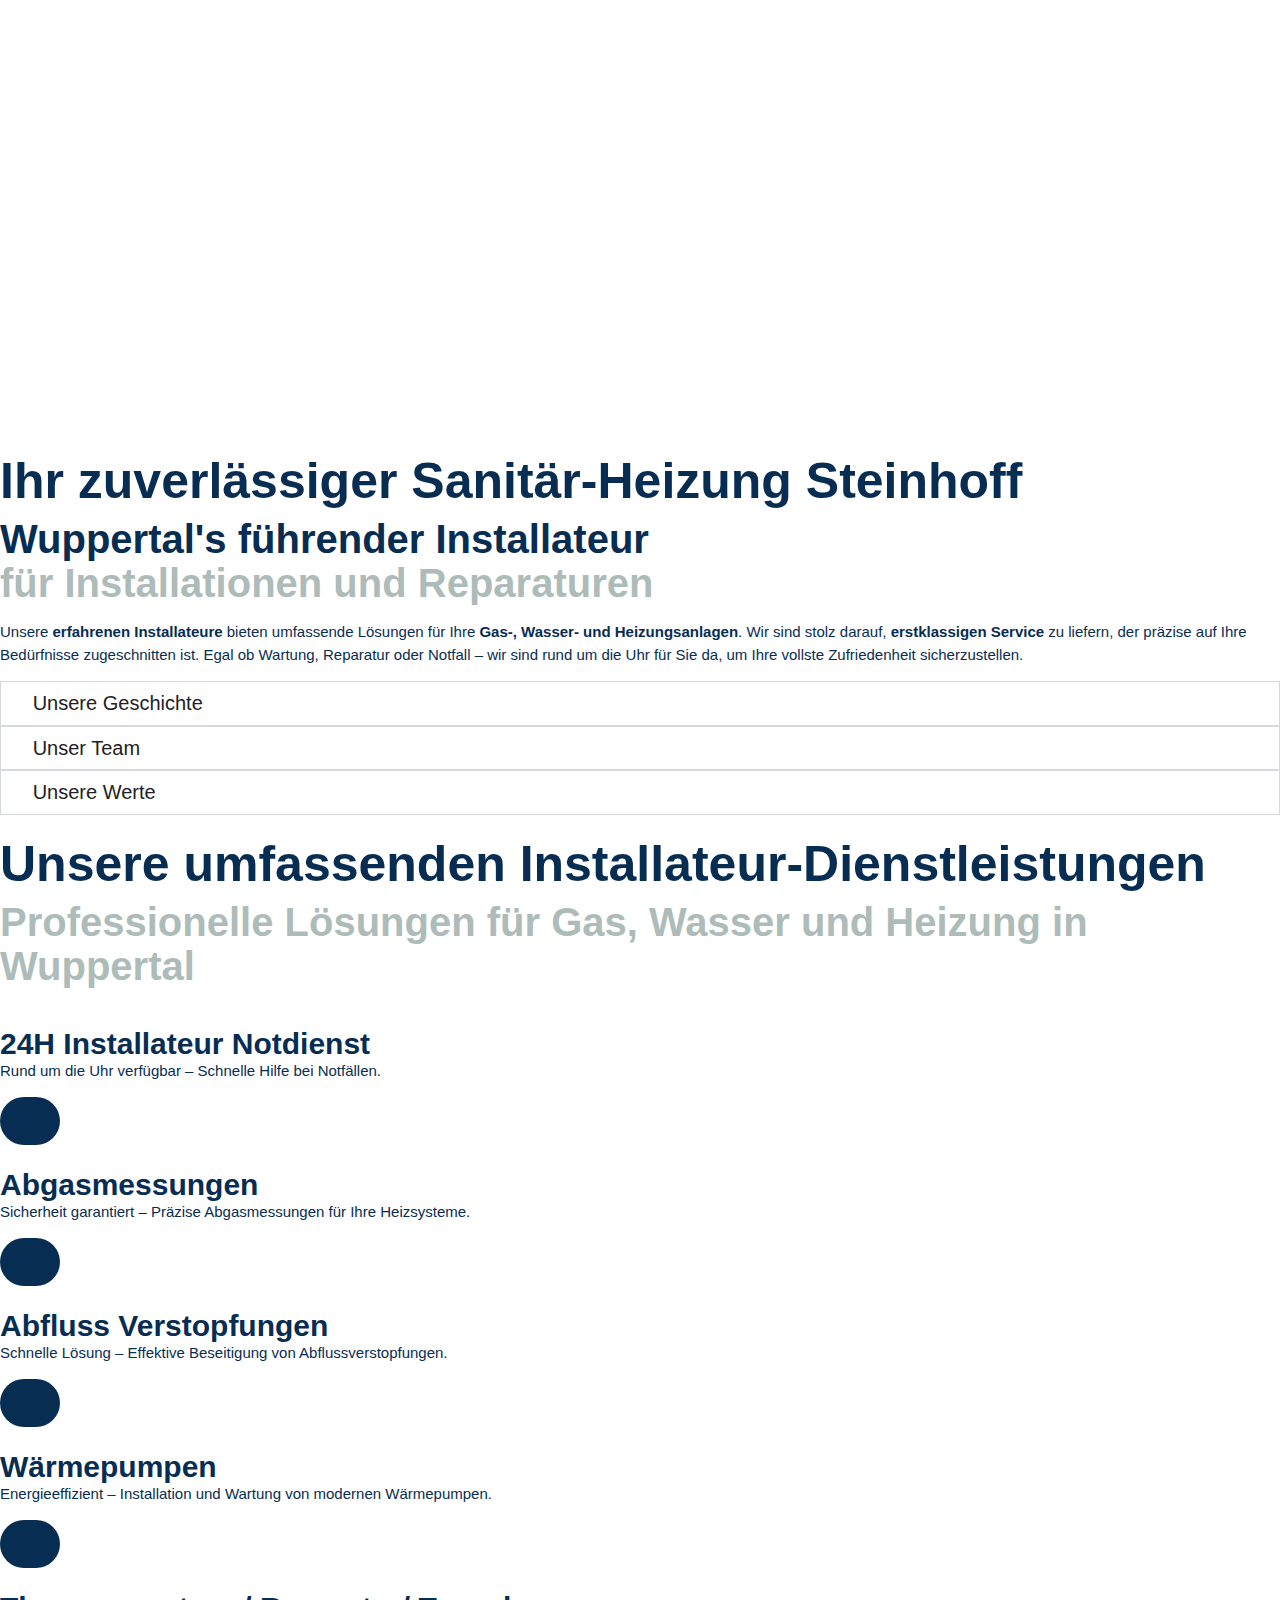
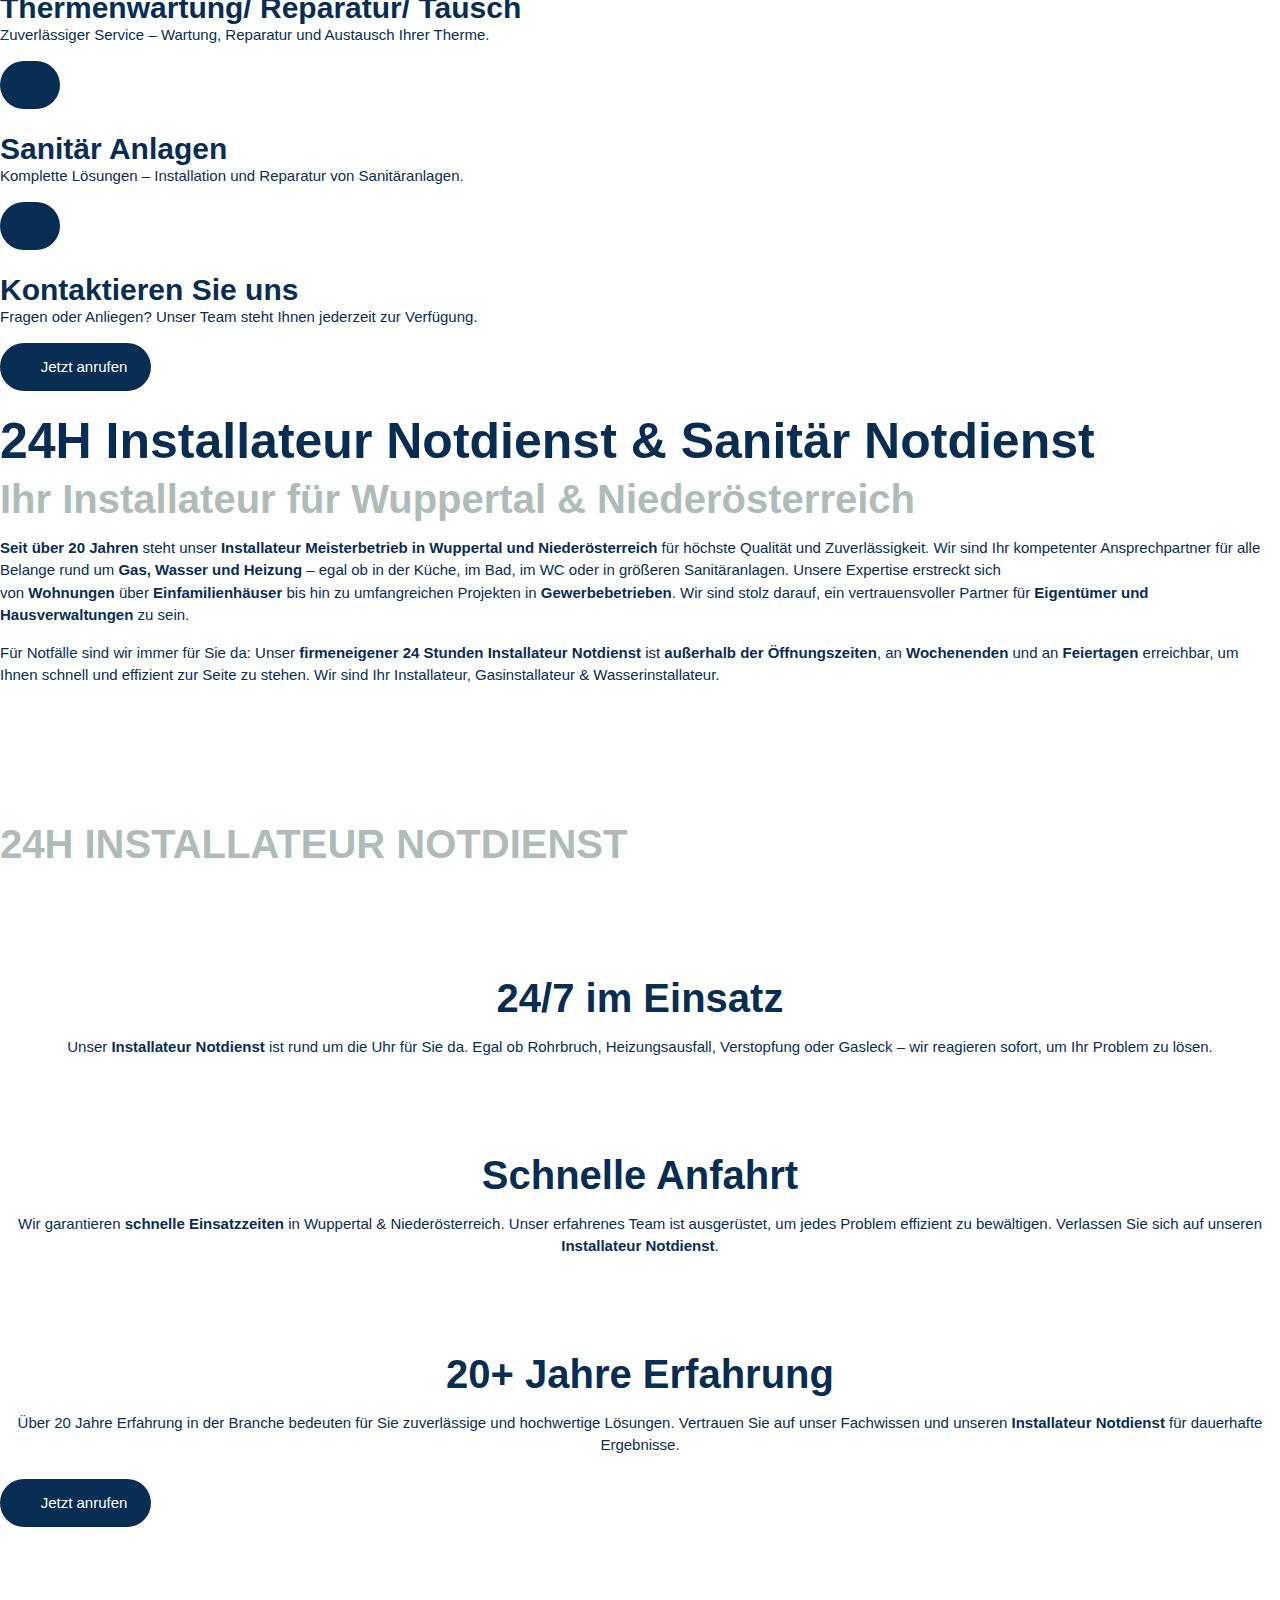
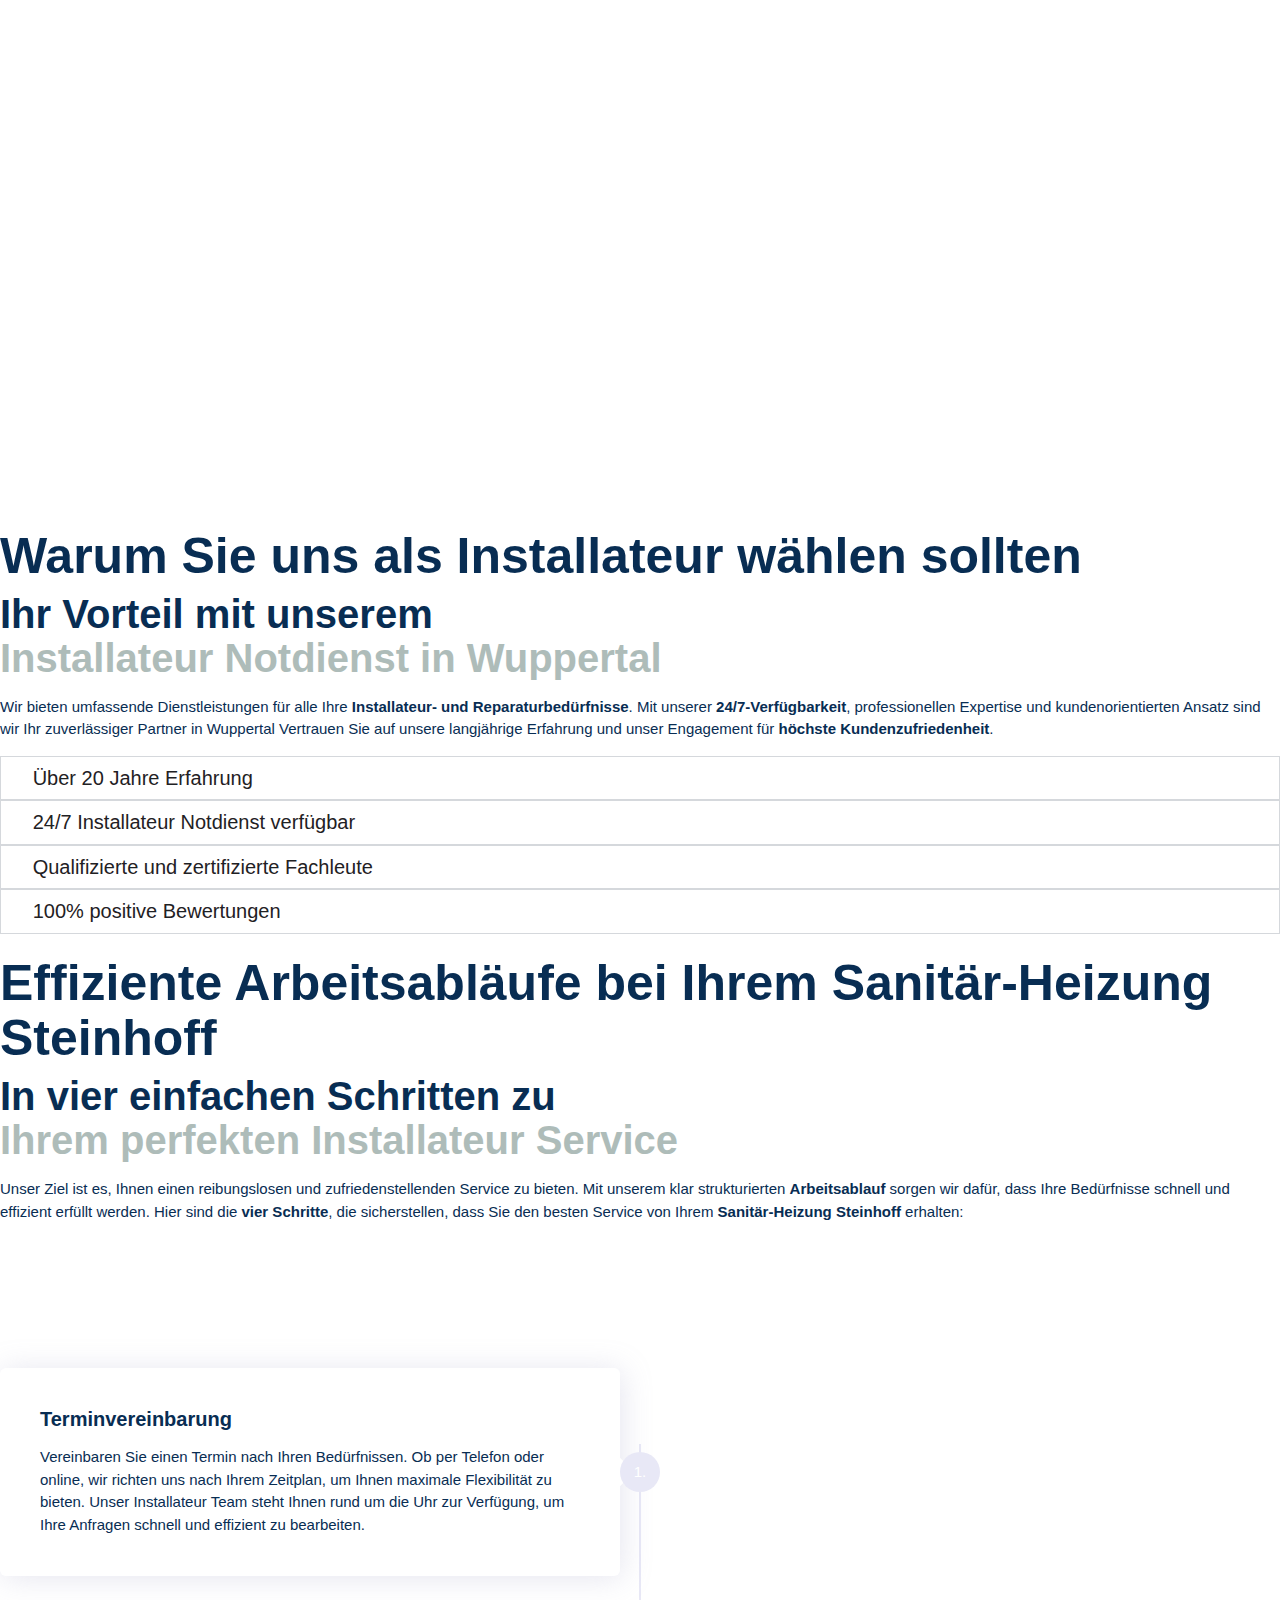
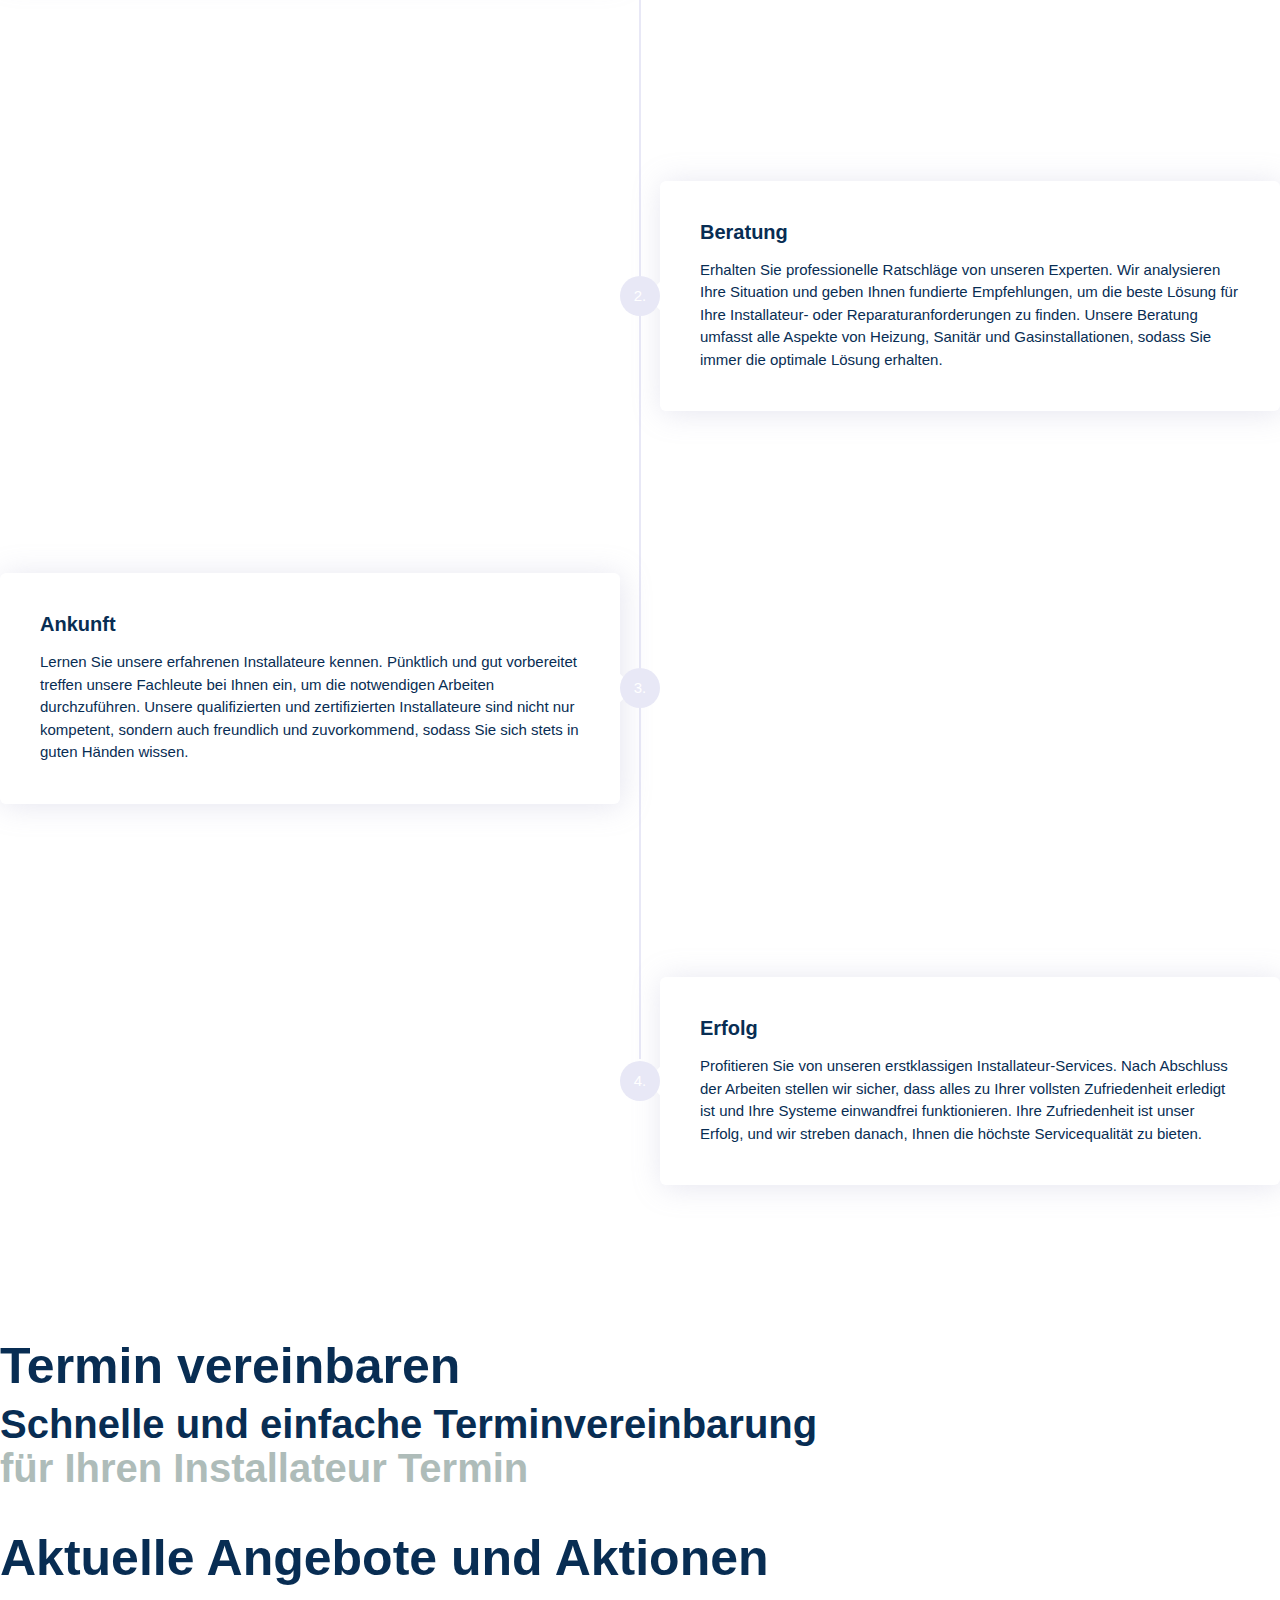
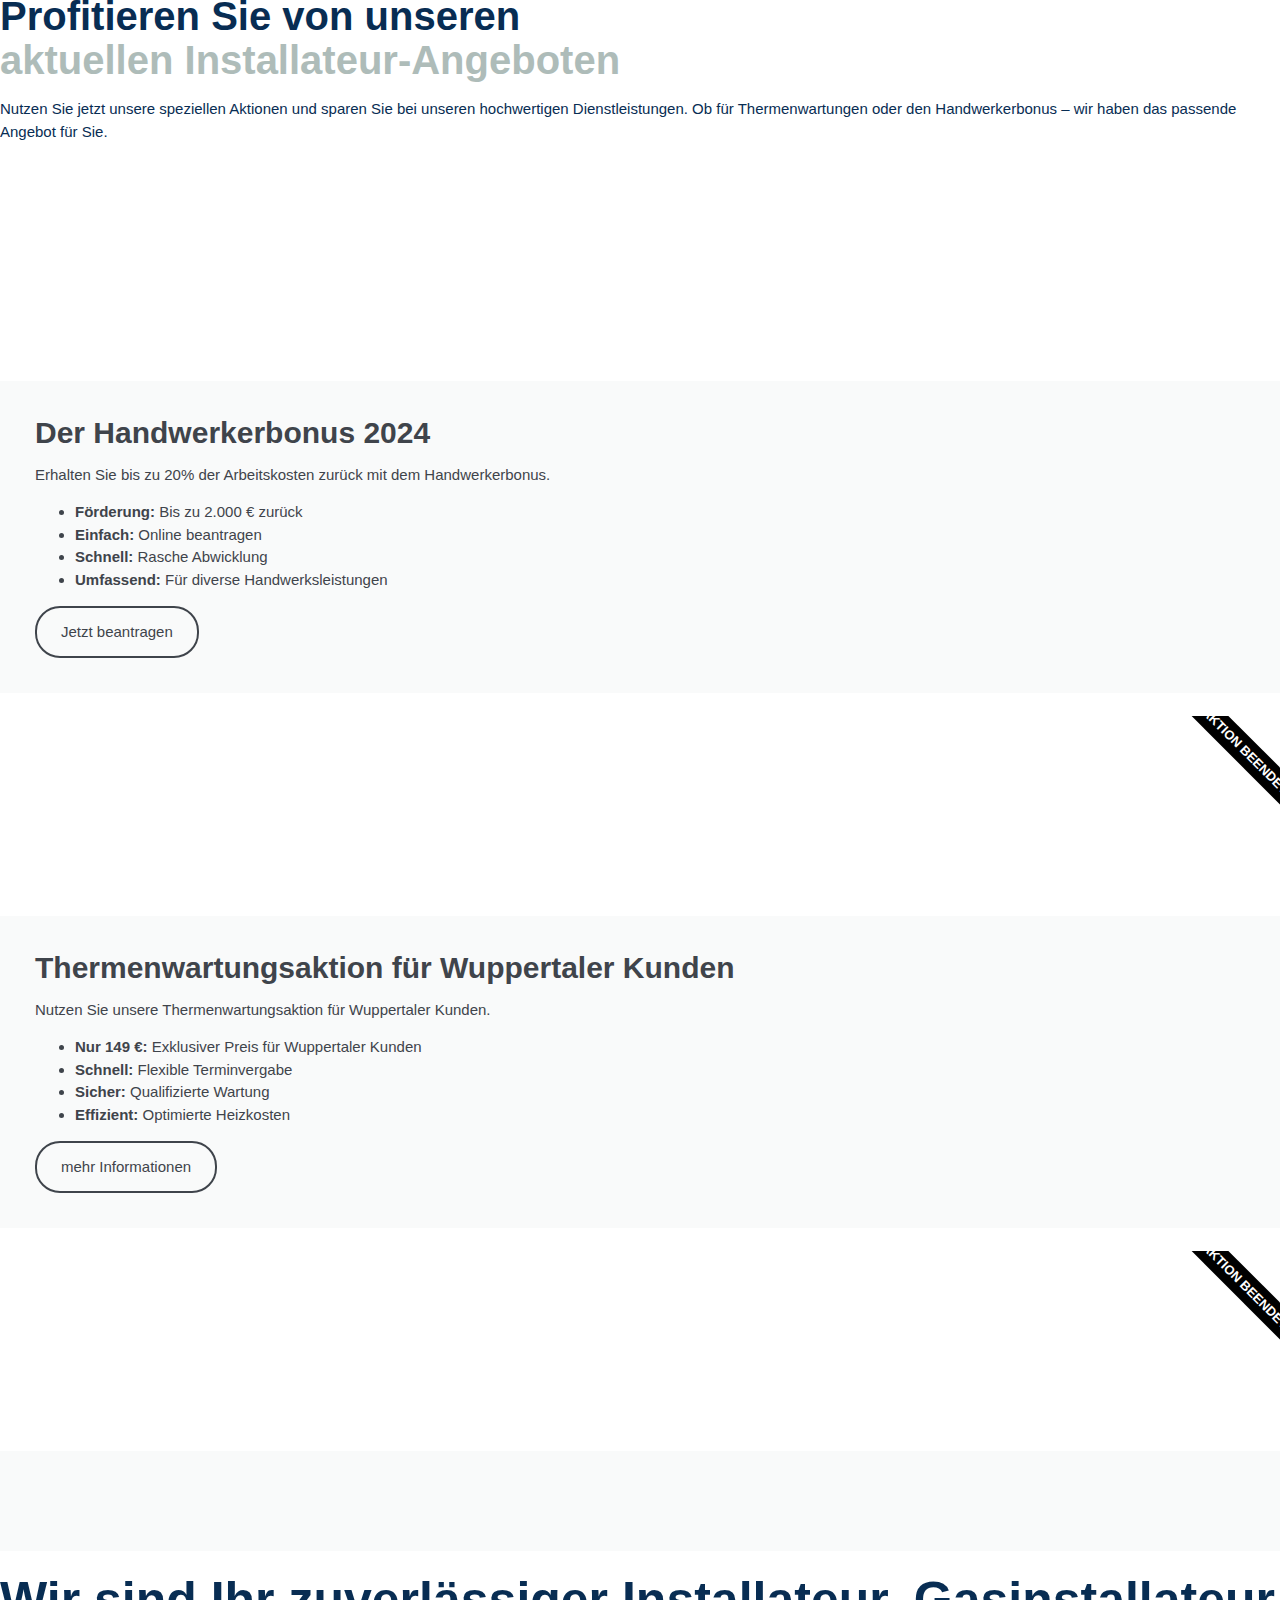
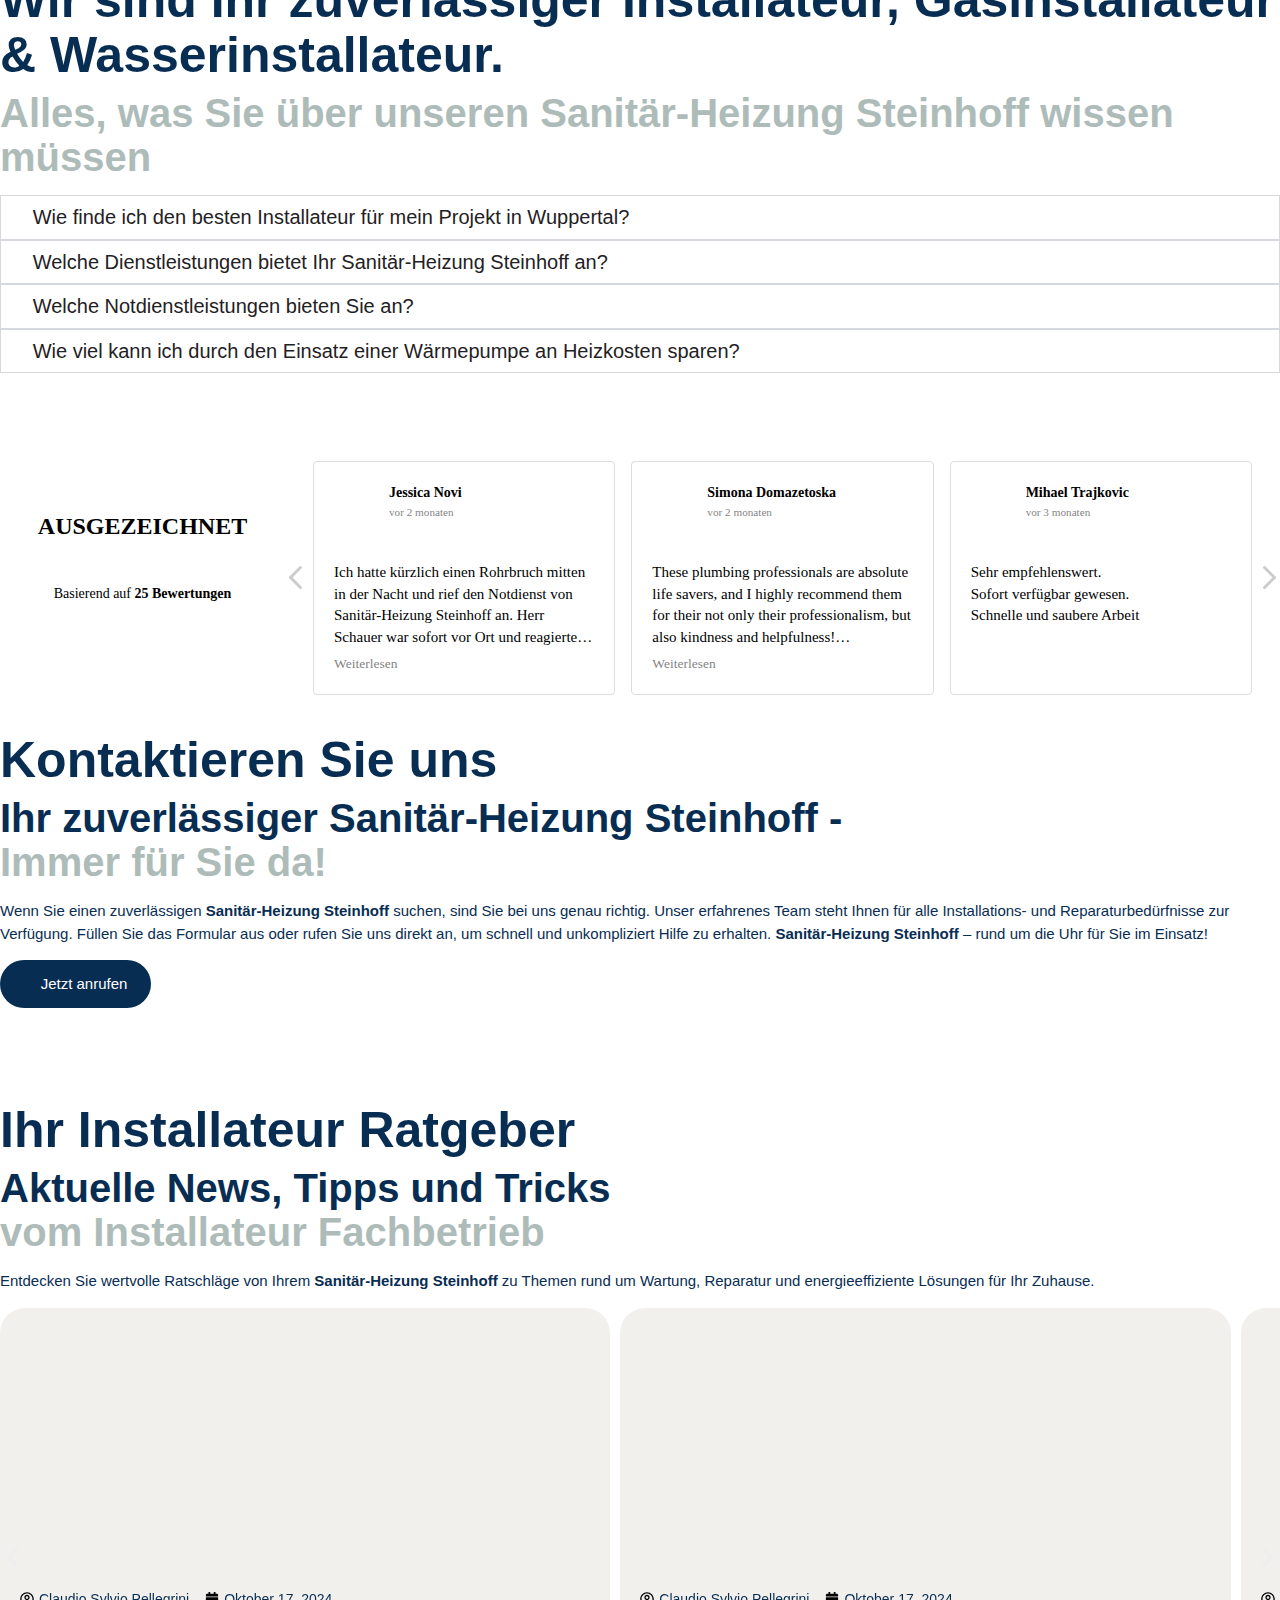
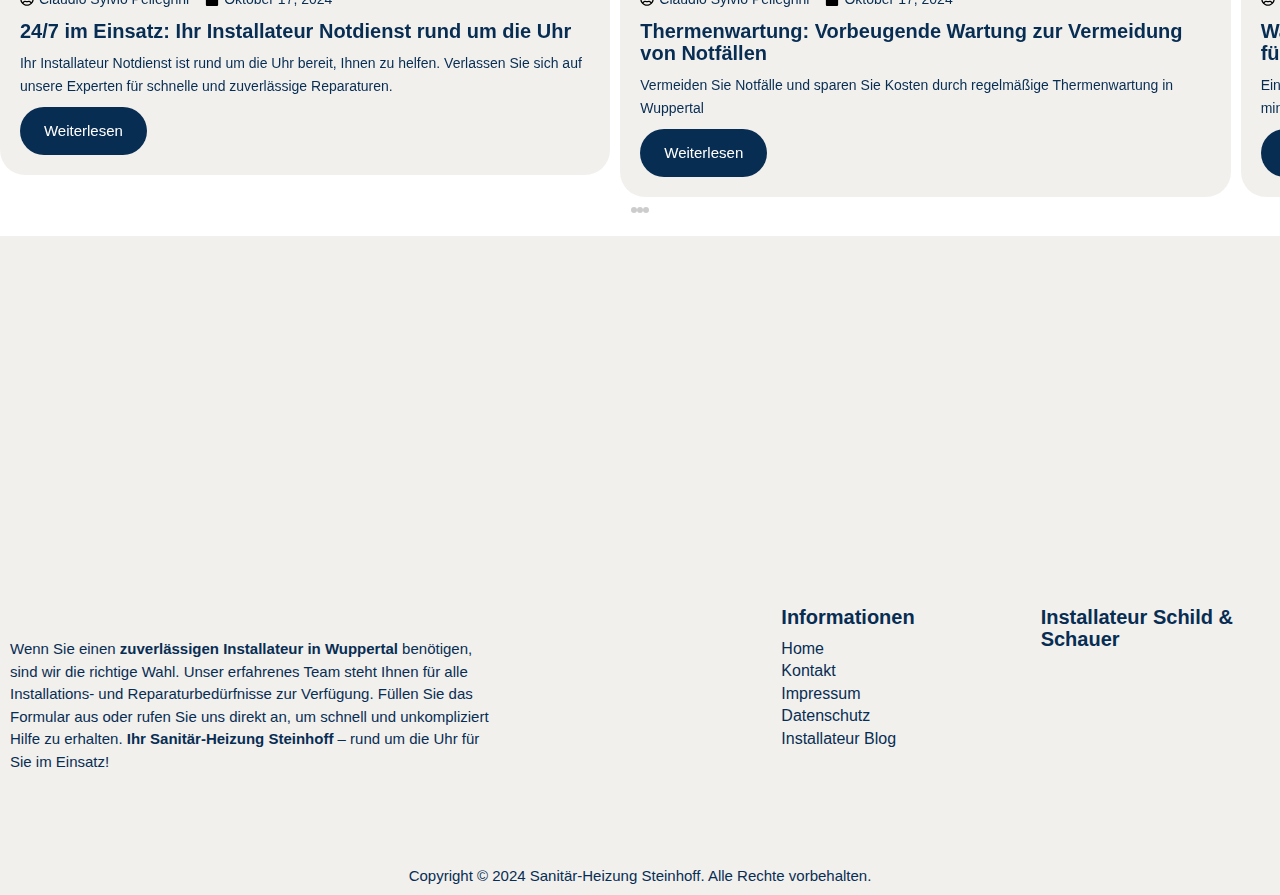
